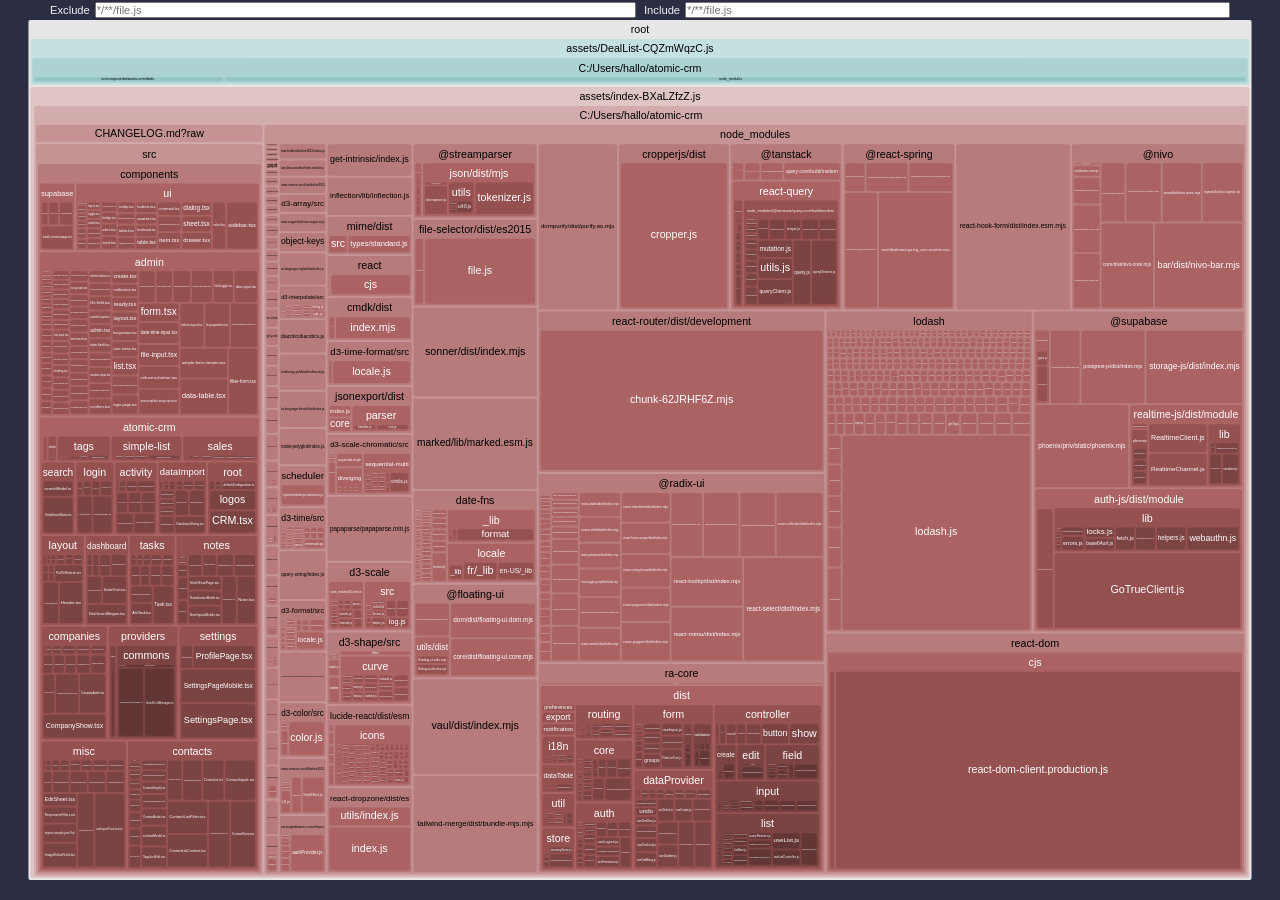
==== stats.html @ 0422218f "Updates" ====
<!DOCTYPE html>
<html lang="en">
<head>
  <meta charset="UTF-8" />
  <meta name="viewport" content="width=device-width, initial-scale=1.0" />
  <meta http-equiv="X-UA-Compatible" content="ie=edge" />
  <title>Rollup Visualizer</title>
  <style>
:root {
  --font-family: -apple-system, BlinkMacSystemFont, "Segoe UI", Roboto, "Helvetica Neue", Arial,
    "Noto Sans", sans-serif, "Apple Color Emoji", "Segoe UI Emoji", "Segoe UI Symbol",
    "Noto Color Emoji";
  --background-color: #2b2d42;
  --text-color: #edf2f4;
}

html {
  box-sizing: border-box;
}

*,
*:before,
*:after {
  box-sizing: inherit;
}

html {
  background-color: var(--background-color);
  color: var(--text-color);
  font-family: var(--font-family);
}

body {
  padding: 0;
  margin: 0;
}

html,
body {
  height: 100%;
  width: 100%;
  overflow: hidden;
}

body {
  display: flex;
  flex-direction: column;
}

svg {
  vertical-align: middle;
  width: 100%;
  height: 100%;
  max-height: 100vh;
}

main {
  flex-grow: 1;
  height: 100vh;
  padding: 20px;
}

.tooltip {
  position: absolute;
  z-index: 1070;
  border: 2px solid;
  border-radius: 5px;
  padding: 5px;
  font-size: 0.875rem;
  background-color: var(--background-color);
  color: var(--text-color);
}

.tooltip-hidden {
  visibility: hidden;
  opacity: 0;
}

.sidebar {
  position: fixed;
  top: 0;
  left: 0;
  right: 0;
  display: flex;
  flex-direction: row;
  font-size: 0.7rem;
  align-items: center;
  margin: 0 50px;
  height: 20px;
}

.size-selectors {
  display: flex;
  flex-direction: row;
  align-items: center;
}

.size-selector {
  display: flex;
  flex-direction: row;
  align-items: center;
  justify-content: center;
  margin-right: 1rem;
}
.size-selector input {
  margin: 0 0.3rem 0 0;
}

.filters {
  flex: 1;
  display: flex;
  flex-direction: row;
  align-items: center;
}

.module-filters {
  display: flex;
  flex-grow: 1;
}

.module-filter {
  display: flex;
  flex-direction: row;
  align-items: center;
  justify-content: center;
  flex: 1;
}
.module-filter input {
  flex: 1;
  height: 1rem;
  padding: 0.01rem;
  font-size: 0.7rem;
  margin-left: 0.3rem;
}
.module-filter + .module-filter {
  margin-left: 0.5rem;
}

.node {
  cursor: pointer;
}
  </style>
</head>
<body>
  <main></main>
  <script>
  /*<!--*/
var drawChart = (function (exports) {
  'use strict';

  var n,l$1,u$2,i$1,r$1,o$1,e$1,f$2,c$1,s$1,a$1,h$1,p$1={},v$1=[],y$1=/acit|ex(?:s|g|n|p|$)|rph|grid|ows|mnc|ntw|ine[ch]|zoo|^ord|itera/i,w$1=Array.isArray;function d$1(n,l){for(var u in l)n[u]=l[u];return n}function g(n){n&&n.parentNode&&n.parentNode.removeChild(n);}function _$1(l,u,t){var i,r,o,e={};for(o in u)"key"==o?i=u[o]:"ref"==o?r=u[o]:e[o]=u[o];if(arguments.length>2&&(e.children=arguments.length>3?n.call(arguments,2):t),"function"==typeof l&&null!=l.defaultProps)for(o in l.defaultProps) void 0===e[o]&&(e[o]=l.defaultProps[o]);return m$1(l,e,i,r,null)}function m$1(n,t,i,r,o){var e={type:n,props:t,key:i,ref:r,__k:null,__:null,__b:0,__e:null,__c:null,constructor:void 0,__v:null==o?++u$2:o,__i:-1,__u:0};return null==o&&null!=l$1.vnode&&l$1.vnode(e),e}function k$1(n){return n.children}function x$1(n,l){this.props=n,this.context=l;}function S(n,l){if(null==l)return n.__?S(n.__,n.__i+1):null;for(var u;l<n.__k.length;l++)if(null!=(u=n.__k[l])&&null!=u.__e)return u.__e;return "function"==typeof n.type?S(n):null}function C$1(n){var l,u;if(null!=(n=n.__)&&null!=n.__c){for(n.__e=n.__c.base=null,l=0;l<n.__k.length;l++)if(null!=(u=n.__k[l])&&null!=u.__e){n.__e=n.__c.base=u.__e;break}return C$1(n)}}function M(n){(!n.__d&&(n.__d=true)&&i$1.push(n)&&!$.__r++||r$1!=l$1.debounceRendering)&&((r$1=l$1.debounceRendering)||o$1)($);}function $(){for(var n,u,t,r,o,f,c,s=1;i$1.length;)i$1.length>s&&i$1.sort(e$1),n=i$1.shift(),s=i$1.length,n.__d&&(t=void 0,o=(r=(u=n).__v).__e,f=[],c=[],u.__P&&((t=d$1({},r)).__v=r.__v+1,l$1.vnode&&l$1.vnode(t),O(u.__P,t,r,u.__n,u.__P.namespaceURI,32&r.__u?[o]:null,f,null==o?S(r):o,!!(32&r.__u),c),t.__v=r.__v,t.__.__k[t.__i]=t,z$1(f,t,c),t.__e!=o&&C$1(t)));$.__r=0;}function I(n,l,u,t,i,r,o,e,f,c,s){var a,h,y,w,d,g,_=t&&t.__k||v$1,m=l.length;for(f=P(u,l,_,f,m),a=0;a<m;a++)null!=(y=u.__k[a])&&(h=-1==y.__i?p$1:_[y.__i]||p$1,y.__i=a,g=O(n,y,h,i,r,o,e,f,c,s),w=y.__e,y.ref&&h.ref!=y.ref&&(h.ref&&q$1(h.ref,null,y),s.push(y.ref,y.__c||w,y)),null==d&&null!=w&&(d=w),4&y.__u||h.__k===y.__k?f=A$1(y,f,n):"function"==typeof y.type&&void 0!==g?f=g:w&&(f=w.nextSibling),y.__u&=-7);return u.__e=d,f}function P(n,l,u,t,i){var r,o,e,f,c,s=u.length,a=s,h=0;for(n.__k=new Array(i),r=0;r<i;r++)null!=(o=l[r])&&"boolean"!=typeof o&&"function"!=typeof o?(f=r+h,(o=n.__k[r]="string"==typeof o||"number"==typeof o||"bigint"==typeof o||o.constructor==String?m$1(null,o,null,null,null):w$1(o)?m$1(k$1,{children:o},null,null,null):null==o.constructor&&o.__b>0?m$1(o.type,o.props,o.key,o.ref?o.ref:null,o.__v):o).__=n,o.__b=n.__b+1,e=null,-1!=(c=o.__i=L(o,u,f,a))&&(a--,(e=u[c])&&(e.__u|=2)),null==e||null==e.__v?(-1==c&&(i>s?h--:i<s&&h++),"function"!=typeof o.type&&(o.__u|=4)):c!=f&&(c==f-1?h--:c==f+1?h++:(c>f?h--:h++,o.__u|=4))):n.__k[r]=null;if(a)for(r=0;r<s;r++)null!=(e=u[r])&&0==(2&e.__u)&&(e.__e==t&&(t=S(e)),B$1(e,e));return t}function A$1(n,l,u){var t,i;if("function"==typeof n.type){for(t=n.__k,i=0;t&&i<t.length;i++)t[i]&&(t[i].__=n,l=A$1(t[i],l,u));return l}n.__e!=l&&(l&&n.type&&!u.contains(l)&&(l=S(n)),u.insertBefore(n.__e,l||null),l=n.__e);do{l=l&&l.nextSibling;}while(null!=l&&8==l.nodeType);return l}function L(n,l,u,t){var i,r,o=n.key,e=n.type,f=l[u];if(null===f&&null==n.key||f&&o==f.key&&e==f.type&&0==(2&f.__u))return u;if(t>(null!=f&&0==(2&f.__u)?1:0))for(i=u-1,r=u+1;i>=0||r<l.length;){if(i>=0){if((f=l[i])&&0==(2&f.__u)&&o==f.key&&e==f.type)return i;i--;}if(r<l.length){if((f=l[r])&&0==(2&f.__u)&&o==f.key&&e==f.type)return r;r++;}}return  -1}function T$1(n,l,u){"-"==l[0]?n.setProperty(l,null==u?"":u):n[l]=null==u?"":"number"!=typeof u||y$1.test(l)?u:u+"px";}function j$1(n,l,u,t,i){var r,o;n:if("style"==l)if("string"==typeof u)n.style.cssText=u;else {if("string"==typeof t&&(n.style.cssText=t=""),t)for(l in t)u&&l in u||T$1(n.style,l,"");if(u)for(l in u)t&&u[l]==t[l]||T$1(n.style,l,u[l]);}else if("o"==l[0]&&"n"==l[1])r=l!=(l=l.replace(f$2,"$1")),o=l.toLowerCase(),l=o in n||"onFocusOut"==l||"onFocusIn"==l?o.slice(2):l.slice(2),n.l||(n.l={}),n.l[l+r]=u,u?t?u.u=t.u:(u.u=c$1,n.addEventListener(l,r?a$1:s$1,r)):n.removeEventListener(l,r?a$1:s$1,r);else {if("http://www.w3.org/2000/svg"==i)l=l.replace(/xlink(H|:h)/,"h").replace(/sName$/,"s");else if("width"!=l&&"height"!=l&&"href"!=l&&"list"!=l&&"form"!=l&&"tabIndex"!=l&&"download"!=l&&"rowSpan"!=l&&"colSpan"!=l&&"role"!=l&&"popover"!=l&&l in n)try{n[l]=null==u?"":u;break n}catch(n){}"function"==typeof u||(null==u||false===u&&"-"!=l[4]?n.removeAttribute(l):n.setAttribute(l,"popover"==l&&1==u?"":u));}}function F(n){return function(u){if(this.l){var t=this.l[u.type+n];if(null==u.t)u.t=c$1++;else if(u.t<t.u)return;return t(l$1.event?l$1.event(u):u)}}}function O(n,u,t,i,r,o,e,f,c,s){var a,h,p,v,y,_,m,b,S,C,M,$,P,A,H,L,T,j=u.type;if(null!=u.constructor)return null;128&t.__u&&(c=!!(32&t.__u),o=[f=u.__e=t.__e]),(a=l$1.__b)&&a(u);n:if("function"==typeof j)try{if(b=u.props,S="prototype"in j&&j.prototype.render,C=(a=j.contextType)&&i[a.__c],M=a?C?C.props.value:a.__:i,t.__c?m=(h=u.__c=t.__c).__=h.__E:(S?u.__c=h=new j(b,M):(u.__c=h=new x$1(b,M),h.constructor=j,h.render=D$1),C&&C.sub(h),h.props=b,h.state||(h.state={}),h.context=M,h.__n=i,p=h.__d=!0,h.__h=[],h._sb=[]),S&&null==h.__s&&(h.__s=h.state),S&&null!=j.getDerivedStateFromProps&&(h.__s==h.state&&(h.__s=d$1({},h.__s)),d$1(h.__s,j.getDerivedStateFromProps(b,h.__s))),v=h.props,y=h.state,h.__v=u,p)S&&null==j.getDerivedStateFromProps&&null!=h.componentWillMount&&h.componentWillMount(),S&&null!=h.componentDidMount&&h.__h.push(h.componentDidMount);else {if(S&&null==j.getDerivedStateFromProps&&b!==v&&null!=h.componentWillReceiveProps&&h.componentWillReceiveProps(b,M),!h.__e&&null!=h.shouldComponentUpdate&&!1===h.shouldComponentUpdate(b,h.__s,M)||u.__v==t.__v){for(u.__v!=t.__v&&(h.props=b,h.state=h.__s,h.__d=!1),u.__e=t.__e,u.__k=t.__k,u.__k.some(function(n){n&&(n.__=u);}),$=0;$<h._sb.length;$++)h.__h.push(h._sb[$]);h._sb=[],h.__h.length&&e.push(h);break n}null!=h.componentWillUpdate&&h.componentWillUpdate(b,h.__s,M),S&&null!=h.componentDidUpdate&&h.__h.push(function(){h.componentDidUpdate(v,y,_);});}if(h.context=M,h.props=b,h.__P=n,h.__e=!1,P=l$1.__r,A=0,S){for(h.state=h.__s,h.__d=!1,P&&P(u),a=h.render(h.props,h.state,h.context),H=0;H<h._sb.length;H++)h.__h.push(h._sb[H]);h._sb=[];}else do{h.__d=!1,P&&P(u),a=h.render(h.props,h.state,h.context),h.state=h.__s;}while(h.__d&&++A<25);h.state=h.__s,null!=h.getChildContext&&(i=d$1(d$1({},i),h.getChildContext())),S&&!p&&null!=h.getSnapshotBeforeUpdate&&(_=h.getSnapshotBeforeUpdate(v,y)),L=a,null!=a&&a.type===k$1&&null==a.key&&(L=N(a.props.children)),f=I(n,w$1(L)?L:[L],u,t,i,r,o,e,f,c,s),h.base=u.__e,u.__u&=-161,h.__h.length&&e.push(h),m&&(h.__E=h.__=null);}catch(n){if(u.__v=null,c||null!=o)if(n.then){for(u.__u|=c?160:128;f&&8==f.nodeType&&f.nextSibling;)f=f.nextSibling;o[o.indexOf(f)]=null,u.__e=f;}else for(T=o.length;T--;)g(o[T]);else u.__e=t.__e,u.__k=t.__k;l$1.__e(n,u,t);}else null==o&&u.__v==t.__v?(u.__k=t.__k,u.__e=t.__e):f=u.__e=V(t.__e,u,t,i,r,o,e,c,s);return (a=l$1.diffed)&&a(u),128&u.__u?void 0:f}function z$1(n,u,t){for(var i=0;i<t.length;i++)q$1(t[i],t[++i],t[++i]);l$1.__c&&l$1.__c(u,n),n.some(function(u){try{n=u.__h,u.__h=[],n.some(function(n){n.call(u);});}catch(n){l$1.__e(n,u.__v);}});}function N(n){return "object"!=typeof n||null==n||n.__b&&n.__b>0?n:w$1(n)?n.map(N):d$1({},n)}function V(u,t,i,r,o,e,f,c,s){var a,h,v,y,d,_,m,b=i.props,k=t.props,x=t.type;if("svg"==x?o="http://www.w3.org/2000/svg":"math"==x?o="http://www.w3.org/1998/Math/MathML":o||(o="http://www.w3.org/1999/xhtml"),null!=e)for(a=0;a<e.length;a++)if((d=e[a])&&"setAttribute"in d==!!x&&(x?d.localName==x:3==d.nodeType)){u=d,e[a]=null;break}if(null==u){if(null==x)return document.createTextNode(k);u=document.createElementNS(o,x,k.is&&k),c&&(l$1.__m&&l$1.__m(t,e),c=false),e=null;}if(null==x)b===k||c&&u.data==k||(u.data=k);else {if(e=e&&n.call(u.childNodes),b=i.props||p$1,!c&&null!=e)for(b={},a=0;a<u.attributes.length;a++)b[(d=u.attributes[a]).name]=d.value;for(a in b)if(d=b[a],"children"==a);else if("dangerouslySetInnerHTML"==a)v=d;else if(!(a in k)){if("value"==a&&"defaultValue"in k||"checked"==a&&"defaultChecked"in k)continue;j$1(u,a,null,d,o);}for(a in k)d=k[a],"children"==a?y=d:"dangerouslySetInnerHTML"==a?h=d:"value"==a?_=d:"checked"==a?m=d:c&&"function"!=typeof d||b[a]===d||j$1(u,a,d,b[a],o);if(h)c||v&&(h.__html==v.__html||h.__html==u.innerHTML)||(u.innerHTML=h.__html),t.__k=[];else if(v&&(u.innerHTML=""),I("template"==t.type?u.content:u,w$1(y)?y:[y],t,i,r,"foreignObject"==x?"http://www.w3.org/1999/xhtml":o,e,f,e?e[0]:i.__k&&S(i,0),c,s),null!=e)for(a=e.length;a--;)g(e[a]);c||(a="value","progress"==x&&null==_?u.removeAttribute("value"):null!=_&&(_!==u[a]||"progress"==x&&!_||"option"==x&&_!=b[a])&&j$1(u,a,_,b[a],o),a="checked",null!=m&&m!=u[a]&&j$1(u,a,m,b[a],o));}return u}function q$1(n,u,t){try{if("function"==typeof n){var i="function"==typeof n.__u;i&&n.__u(),i&&null==u||(n.__u=n(u));}else n.current=u;}catch(n){l$1.__e(n,t);}}function B$1(n,u,t){var i,r;if(l$1.unmount&&l$1.unmount(n),(i=n.ref)&&(i.current&&i.current!=n.__e||q$1(i,null,u)),null!=(i=n.__c)){if(i.componentWillUnmount)try{i.componentWillUnmount();}catch(n){l$1.__e(n,u);}i.base=i.__P=null;}if(i=n.__k)for(r=0;r<i.length;r++)i[r]&&B$1(i[r],u,t||"function"!=typeof n.type);t||g(n.__e),n.__c=n.__=n.__e=void 0;}function D$1(n,l,u){return this.constructor(n,u)}function E(u,t,i){var r,o,e,f;t==document&&(t=document.documentElement),l$1.__&&l$1.__(u,t),o=(r="function"=="undefined")?null:t.__k,e=[],f=[],O(t,u=(t).__k=_$1(k$1,null,[u]),o||p$1,p$1,t.namespaceURI,o?null:t.firstChild?n.call(t.childNodes):null,e,o?o.__e:t.firstChild,r,f),z$1(e,u,f);}function K(n){function l(n){var u,t;return this.getChildContext||(u=new Set,(t={})[l.__c]=this,this.getChildContext=function(){return t},this.componentWillUnmount=function(){u=null;},this.shouldComponentUpdate=function(n){this.props.value!=n.value&&u.forEach(function(n){n.__e=true,M(n);});},this.sub=function(n){u.add(n);var l=n.componentWillUnmount;n.componentWillUnmount=function(){u&&u.delete(n),l&&l.call(n);};}),n.children}return l.__c="__cC"+h$1++,l.__=n,l.Provider=l.__l=(l.Consumer=function(n,l){return n.children(l)}).contextType=l,l}n=v$1.slice,l$1={__e:function(n,l,u,t){for(var i,r,o;l=l.__;)if((i=l.__c)&&!i.__)try{if((r=i.constructor)&&null!=r.getDerivedStateFromError&&(i.setState(r.getDerivedStateFromError(n)),o=i.__d),null!=i.componentDidCatch&&(i.componentDidCatch(n,t||{}),o=i.__d),o)return i.__E=i}catch(l){n=l;}throw n}},u$2=0,x$1.prototype.setState=function(n,l){var u;u=null!=this.__s&&this.__s!=this.state?this.__s:this.__s=d$1({},this.state),"function"==typeof n&&(n=n(d$1({},u),this.props)),n&&d$1(u,n),null!=n&&this.__v&&(l&&this._sb.push(l),M(this));},x$1.prototype.forceUpdate=function(n){this.__v&&(this.__e=true,n&&this.__h.push(n),M(this));},x$1.prototype.render=k$1,i$1=[],o$1="function"==typeof Promise?Promise.prototype.then.bind(Promise.resolve()):setTimeout,e$1=function(n,l){return n.__v.__b-l.__v.__b},$.__r=0,f$2=/(PointerCapture)$|Capture$/i,c$1=0,s$1=F(false),a$1=F(true),h$1=0;

  var f$1=0;function u$1(e,t,n,o,i,u){t||(t={});var a,c,p=t;if("ref"in p)for(c in p={},t)"ref"==c?a=t[c]:p[c]=t[c];var l={type:e,props:p,key:n,ref:a,__k:null,__:null,__b:0,__e:null,__c:null,constructor:void 0,__v:--f$1,__i:-1,__u:0,__source:i,__self:u};if("function"==typeof e&&(a=e.defaultProps))for(c in a) void 0===p[c]&&(p[c]=a[c]);return l$1.vnode&&l$1.vnode(l),l}

  function count$1(node) {
    var sum = 0,
        children = node.children,
        i = children && children.length;
    if (!i) sum = 1;
    else while (--i >= 0) sum += children[i].value;
    node.value = sum;
  }

  function node_count() {
    return this.eachAfter(count$1);
  }

  function node_each(callback, that) {
    let index = -1;
    for (const node of this) {
      callback.call(that, node, ++index, this);
    }
    return this;
  }

  function node_eachBefore(callback, that) {
    var node = this, nodes = [node], children, i, index = -1;
    while (node = nodes.pop()) {
      callback.call(that, node, ++index, this);
      if (children = node.children) {
        for (i = children.length - 1; i >= 0; --i) {
          nodes.push(children[i]);
        }
      }
    }
    return this;
  }

  function node_eachAfter(callback, that) {
    var node = this, nodes = [node], next = [], children, i, n, index = -1;
    while (node = nodes.pop()) {
      next.push(node);
      if (children = node.children) {
        for (i = 0, n = children.length; i < n; ++i) {
          nodes.push(children[i]);
        }
      }
    }
    while (node = next.pop()) {
      callback.call(that, node, ++index, this);
    }
    return this;
  }

  function node_find(callback, that) {
    let index = -1;
    for (const node of this) {
      if (callback.call(that, node, ++index, this)) {
        return node;
      }
    }
  }

  function node_sum(value) {
    return this.eachAfter(function(node) {
      var sum = +value(node.data) || 0,
          children = node.children,
          i = children && children.length;
      while (--i >= 0) sum += children[i].value;
      node.value = sum;
    });
  }

  function node_sort(compare) {
    return this.eachBefore(function(node) {
      if (node.children) {
        node.children.sort(compare);
      }
    });
  }

  function node_path(end) {
    var start = this,
        ancestor = leastCommonAncestor(start, end),
        nodes = [start];
    while (start !== ancestor) {
      start = start.parent;
      nodes.push(start);
    }
    var k = nodes.length;
    while (end !== ancestor) {
      nodes.splice(k, 0, end);
      end = end.parent;
    }
    return nodes;
  }

  function leastCommonAncestor(a, b) {
    if (a === b) return a;
    var aNodes = a.ancestors(),
        bNodes = b.ancestors(),
        c = null;
    a = aNodes.pop();
    b = bNodes.pop();
    while (a === b) {
      c = a;
      a = aNodes.pop();
      b = bNodes.pop();
    }
    return c;
  }

  function node_ancestors() {
    var node = this, nodes = [node];
    while (node = node.parent) {
      nodes.push(node);
    }
    return nodes;
  }

  function node_descendants() {
    return Array.from(this);
  }

  function node_leaves() {
    var leaves = [];
    this.eachBefore(function(node) {
      if (!node.children) {
        leaves.push(node);
      }
    });
    return leaves;
  }

  function node_links() {
    var root = this, links = [];
    root.each(function(node) {
      if (node !== root) { // Don’t include the root’s parent, if any.
        links.push({source: node.parent, target: node});
      }
    });
    return links;
  }

  function* node_iterator() {
    var node = this, current, next = [node], children, i, n;
    do {
      current = next.reverse(), next = [];
      while (node = current.pop()) {
        yield node;
        if (children = node.children) {
          for (i = 0, n = children.length; i < n; ++i) {
            next.push(children[i]);
          }
        }
      }
    } while (next.length);
  }

  function hierarchy(data, children) {
    if (data instanceof Map) {
      data = [undefined, data];
      if (children === undefined) children = mapChildren;
    } else if (children === undefined) {
      children = objectChildren;
    }

    var root = new Node$1(data),
        node,
        nodes = [root],
        child,
        childs,
        i,
        n;

    while (node = nodes.pop()) {
      if ((childs = children(node.data)) && (n = (childs = Array.from(childs)).length)) {
        node.children = childs;
        for (i = n - 1; i >= 0; --i) {
          nodes.push(child = childs[i] = new Node$1(childs[i]));
          child.parent = node;
          child.depth = node.depth + 1;
        }
      }
    }

    return root.eachBefore(computeHeight);
  }

  function node_copy() {
    return hierarchy(this).eachBefore(copyData);
  }

  function objectChildren(d) {
    return d.children;
  }

  function mapChildren(d) {
    return Array.isArray(d) ? d[1] : null;
  }

  function copyData(node) {
    if (node.data.value !== undefined) node.value = node.data.value;
    node.data = node.data.data;
  }

  function computeHeight(node) {
    var height = 0;
    do node.height = height;
    while ((node = node.parent) && (node.height < ++height));
  }

  function Node$1(data) {
    this.data = data;
    this.depth =
    this.height = 0;
    this.parent = null;
  }

  Node$1.prototype = hierarchy.prototype = {
    constructor: Node$1,
    count: node_count,
    each: node_each,
    eachAfter: node_eachAfter,
    eachBefore: node_eachBefore,
    find: node_find,
    sum: node_sum,
    sort: node_sort,
    path: node_path,
    ancestors: node_ancestors,
    descendants: node_descendants,
    leaves: node_leaves,
    links: node_links,
    copy: node_copy,
    [Symbol.iterator]: node_iterator
  };

  function required(f) {
    if (typeof f !== "function") throw new Error;
    return f;
  }

  function constantZero() {
    return 0;
  }

  function constant$1(x) {
    return function() {
      return x;
    };
  }

  function roundNode(node) {
    node.x0 = Math.round(node.x0);
    node.y0 = Math.round(node.y0);
    node.x1 = Math.round(node.x1);
    node.y1 = Math.round(node.y1);
  }

  function treemapDice(parent, x0, y0, x1, y1) {
    var nodes = parent.children,
        node,
        i = -1,
        n = nodes.length,
        k = parent.value && (x1 - x0) / parent.value;

    while (++i < n) {
      node = nodes[i], node.y0 = y0, node.y1 = y1;
      node.x0 = x0, node.x1 = x0 += node.value * k;
    }
  }

  function treemapSlice(parent, x0, y0, x1, y1) {
    var nodes = parent.children,
        node,
        i = -1,
        n = nodes.length,
        k = parent.value && (y1 - y0) / parent.value;

    while (++i < n) {
      node = nodes[i], node.x0 = x0, node.x1 = x1;
      node.y0 = y0, node.y1 = y0 += node.value * k;
    }
  }

  var phi = (1 + Math.sqrt(5)) / 2;

  function squarifyRatio(ratio, parent, x0, y0, x1, y1) {
    var rows = [],
        nodes = parent.children,
        row,
        nodeValue,
        i0 = 0,
        i1 = 0,
        n = nodes.length,
        dx, dy,
        value = parent.value,
        sumValue,
        minValue,
        maxValue,
        newRatio,
        minRatio,
        alpha,
        beta;

    while (i0 < n) {
      dx = x1 - x0, dy = y1 - y0;

      // Find the next non-empty node.
      do sumValue = nodes[i1++].value; while (!sumValue && i1 < n);
      minValue = maxValue = sumValue;
      alpha = Math.max(dy / dx, dx / dy) / (value * ratio);
      beta = sumValue * sumValue * alpha;
      minRatio = Math.max(maxValue / beta, beta / minValue);

      // Keep adding nodes while the aspect ratio maintains or improves.
      for (; i1 < n; ++i1) {
        sumValue += nodeValue = nodes[i1].value;
        if (nodeValue < minValue) minValue = nodeValue;
        if (nodeValue > maxValue) maxValue = nodeValue;
        beta = sumValue * sumValue * alpha;
        newRatio = Math.max(maxValue / beta, beta / minValue);
        if (newRatio > minRatio) { sumValue -= nodeValue; break; }
        minRatio = newRatio;
      }

      // Position and record the row orientation.
      rows.push(row = {value: sumValue, dice: dx < dy, children: nodes.slice(i0, i1)});
      if (row.dice) treemapDice(row, x0, y0, x1, value ? y0 += dy * sumValue / value : y1);
      else treemapSlice(row, x0, y0, value ? x0 += dx * sumValue / value : x1, y1);
      value -= sumValue, i0 = i1;
    }

    return rows;
  }

  var squarify = (function custom(ratio) {

    function squarify(parent, x0, y0, x1, y1) {
      squarifyRatio(ratio, parent, x0, y0, x1, y1);
    }

    squarify.ratio = function(x) {
      return custom((x = +x) > 1 ? x : 1);
    };

    return squarify;
  })(phi);

  function treemap() {
    var tile = squarify,
        round = false,
        dx = 1,
        dy = 1,
        paddingStack = [0],
        paddingInner = constantZero,
        paddingTop = constantZero,
        paddingRight = constantZero,
        paddingBottom = constantZero,
        paddingLeft = constantZero;

    function treemap(root) {
      root.x0 =
      root.y0 = 0;
      root.x1 = dx;
      root.y1 = dy;
      root.eachBefore(positionNode);
      paddingStack = [0];
      if (round) root.eachBefore(roundNode);
      return root;
    }

    function positionNode(node) {
      var p = paddingStack[node.depth],
          x0 = node.x0 + p,
          y0 = node.y0 + p,
          x1 = node.x1 - p,
          y1 = node.y1 - p;
      if (x1 < x0) x0 = x1 = (x0 + x1) / 2;
      if (y1 < y0) y0 = y1 = (y0 + y1) / 2;
      node.x0 = x0;
      node.y0 = y0;
      node.x1 = x1;
      node.y1 = y1;
      if (node.children) {
        p = paddingStack[node.depth + 1] = paddingInner(node) / 2;
        x0 += paddingLeft(node) - p;
        y0 += paddingTop(node) - p;
        x1 -= paddingRight(node) - p;
        y1 -= paddingBottom(node) - p;
        if (x1 < x0) x0 = x1 = (x0 + x1) / 2;
        if (y1 < y0) y0 = y1 = (y0 + y1) / 2;
        tile(node, x0, y0, x1, y1);
      }
    }

    treemap.round = function(x) {
      return arguments.length ? (round = !!x, treemap) : round;
    };

    treemap.size = function(x) {
      return arguments.length ? (dx = +x[0], dy = +x[1], treemap) : [dx, dy];
    };

    treemap.tile = function(x) {
      return arguments.length ? (tile = required(x), treemap) : tile;
    };

    treemap.padding = function(x) {
      return arguments.length ? treemap.paddingInner(x).paddingOuter(x) : treemap.paddingInner();
    };

    treemap.paddingInner = function(x) {
      return arguments.length ? (paddingInner = typeof x === "function" ? x : constant$1(+x), treemap) : paddingInner;
    };

    treemap.paddingOuter = function(x) {
      return arguments.length ? treemap.paddingTop(x).paddingRight(x).paddingBottom(x).paddingLeft(x) : treemap.paddingTop();
    };

    treemap.paddingTop = function(x) {
      return arguments.length ? (paddingTop = typeof x === "function" ? x : constant$1(+x), treemap) : paddingTop;
    };

    treemap.paddingRight = function(x) {
      return arguments.length ? (paddingRight = typeof x === "function" ? x : constant$1(+x), treemap) : paddingRight;
    };

    treemap.paddingBottom = function(x) {
      return arguments.length ? (paddingBottom = typeof x === "function" ? x : constant$1(+x), treemap) : paddingBottom;
    };

    treemap.paddingLeft = function(x) {
      return arguments.length ? (paddingLeft = typeof x === "function" ? x : constant$1(+x), treemap) : paddingLeft;
    };

    return treemap;
  }

  var treemapResquarify = (function custom(ratio) {

    function resquarify(parent, x0, y0, x1, y1) {
      if ((rows = parent._squarify) && (rows.ratio === ratio)) {
        var rows,
            row,
            nodes,
            i,
            j = -1,
            n,
            m = rows.length,
            value = parent.value;

        while (++j < m) {
          row = rows[j], nodes = row.children;
          for (i = row.value = 0, n = nodes.length; i < n; ++i) row.value += nodes[i].value;
          if (row.dice) treemapDice(row, x0, y0, x1, value ? y0 += (y1 - y0) * row.value / value : y1);
          else treemapSlice(row, x0, y0, value ? x0 += (x1 - x0) * row.value / value : x1, y1);
          value -= row.value;
        }
      } else {
        parent._squarify = rows = squarifyRatio(ratio, parent, x0, y0, x1, y1);
        rows.ratio = ratio;
      }
    }

    resquarify.ratio = function(x) {
      return custom((x = +x) > 1 ? x : 1);
    };

    return resquarify;
  })(phi);

  const isModuleTree = (mod) => "children" in mod;

  let count = 0;
  class Id {
      constructor(id) {
          this._id = id;
          const url = new URL(window.location.href);
          url.hash = id;
          this._href = url.toString();
      }
      get id() {
          return this._id;
      }
      get href() {
          return this._href;
      }
      toString() {
          return `url(${this.href})`;
      }
  }
  function generateUniqueId(name) {
      count += 1;
      const id = ["O", name, count].filter(Boolean).join("-");
      return new Id(id);
  }

  const LABELS = {
      renderedLength: "Rendered",
      gzipLength: "Gzip",
      brotliLength: "Brotli",
  };
  const getAvailableSizeOptions = (options) => {
      const availableSizeProperties = ["renderedLength"];
      if (options.gzip) {
          availableSizeProperties.push("gzipLength");
      }
      if (options.brotli) {
          availableSizeProperties.push("brotliLength");
      }
      return availableSizeProperties;
  };

  var t,r,u,i,o=0,f=[],c=l$1,e=c.__b,a=c.__r,v=c.diffed,l=c.__c,m=c.unmount,s=c.__;function p(n,t){c.__h&&c.__h(r,n,o||t),o=0;var u=r.__H||(r.__H={__:[],__h:[]});return n>=u.__.length&&u.__.push({}),u.__[n]}function d(n){return o=1,h(D,n)}function h(n,u,i){var o=p(t++,2);if(o.t=n,!o.__c&&(o.__=[D(void 0,u),function(n){var t=o.__N?o.__N[0]:o.__[0],r=o.t(t,n);t!==r&&(o.__N=[r,o.__[1]],o.__c.setState({}));}],o.__c=r,!r.__f)){var f=function(n,t,r){if(!o.__c.__H)return  true;var u=o.__c.__H.__.filter(function(n){return !!n.__c});if(u.every(function(n){return !n.__N}))return !c||c.call(this,n,t,r);var i=o.__c.props!==n;return u.forEach(function(n){if(n.__N){var t=n.__[0];n.__=n.__N,n.__N=void 0,t!==n.__[0]&&(i=true);}}),c&&c.call(this,n,t,r)||i};r.__f=true;var c=r.shouldComponentUpdate,e=r.componentWillUpdate;r.componentWillUpdate=function(n,t,r){if(this.__e){var u=c;c=void 0,f(n,t,r),c=u;}e&&e.call(this,n,t,r);},r.shouldComponentUpdate=f;}return o.__N||o.__}function y(n,u){var i=p(t++,3);!c.__s&&C(i.__H,u)&&(i.__=n,i.u=u,r.__H.__h.push(i));}function _(n,u){var i=p(t++,4);!c.__s&&C(i.__H,u)&&(i.__=n,i.u=u,r.__h.push(i));}function A(n){return o=5,T(function(){return {current:n}},[])}function T(n,r){var u=p(t++,7);return C(u.__H,r)&&(u.__=n(),u.__H=r,u.__h=n),u.__}function q(n,t){return o=8,T(function(){return n},t)}function x(n){var u=r.context[n.__c],i=p(t++,9);return i.c=n,u?(null==i.__&&(i.__=true,u.sub(r)),u.props.value):n.__}function j(){for(var n;n=f.shift();)if(n.__P&&n.__H)try{n.__H.__h.forEach(z),n.__H.__h.forEach(B),n.__H.__h=[];}catch(t){n.__H.__h=[],c.__e(t,n.__v);}}c.__b=function(n){r=null,e&&e(n);},c.__=function(n,t){n&&t.__k&&t.__k.__m&&(n.__m=t.__k.__m),s&&s(n,t);},c.__r=function(n){a&&a(n),t=0;var i=(r=n.__c).__H;i&&(u===r?(i.__h=[],r.__h=[],i.__.forEach(function(n){n.__N&&(n.__=n.__N),n.u=n.__N=void 0;})):(i.__h.forEach(z),i.__h.forEach(B),i.__h=[],t=0)),u=r;},c.diffed=function(n){v&&v(n);var t=n.__c;t&&t.__H&&(t.__H.__h.length&&(1!==f.push(t)&&i===c.requestAnimationFrame||((i=c.requestAnimationFrame)||w)(j)),t.__H.__.forEach(function(n){n.u&&(n.__H=n.u),n.u=void 0;})),u=r=null;},c.__c=function(n,t){t.some(function(n){try{n.__h.forEach(z),n.__h=n.__h.filter(function(n){return !n.__||B(n)});}catch(r){t.some(function(n){n.__h&&(n.__h=[]);}),t=[],c.__e(r,n.__v);}}),l&&l(n,t);},c.unmount=function(n){m&&m(n);var t,r=n.__c;r&&r.__H&&(r.__H.__.forEach(function(n){try{z(n);}catch(n){t=n;}}),r.__H=void 0,t&&c.__e(t,r.__v));};var k="function"==typeof requestAnimationFrame;function w(n){var t,r=function(){clearTimeout(u),k&&cancelAnimationFrame(t),setTimeout(n);},u=setTimeout(r,35);k&&(t=requestAnimationFrame(r));}function z(n){var t=r,u=n.__c;"function"==typeof u&&(n.__c=void 0,u()),r=t;}function B(n){var t=r;n.__c=n.__(),r=t;}function C(n,t){return !n||n.length!==t.length||t.some(function(t,r){return t!==n[r]})}function D(n,t){return "function"==typeof t?t(n):t}

  const PLACEHOLDER = "*/**/file.js";
  const SideBar = ({ availableSizeProperties, sizeProperty, setSizeProperty, onExcludeChange, onIncludeChange, }) => {
      const [includeValue, setIncludeValue] = d("");
      const [excludeValue, setExcludeValue] = d("");
      const handleSizePropertyChange = (sizeProp) => () => {
          if (sizeProp !== sizeProperty) {
              setSizeProperty(sizeProp);
          }
      };
      const handleIncludeChange = (event) => {
          const value = event.currentTarget.value;
          setIncludeValue(value);
          onIncludeChange(value);
      };
      const handleExcludeChange = (event) => {
          const value = event.currentTarget.value;
          setExcludeValue(value);
          onExcludeChange(value);
      };
      return (u$1("aside", { className: "sidebar", children: [u$1("div", { className: "size-selectors", children: availableSizeProperties.length > 1 &&
                      availableSizeProperties.map((sizeProp) => {
                          const id = `selector-${sizeProp}`;
                          return (u$1("div", { className: "size-selector", children: [u$1("input", { type: "radio", id: id, checked: sizeProp === sizeProperty, onChange: handleSizePropertyChange(sizeProp) }), u$1("label", { htmlFor: id, children: LABELS[sizeProp] })] }, sizeProp));
                      }) }), u$1("div", { className: "module-filters", children: [u$1("div", { className: "module-filter", children: [u$1("label", { htmlFor: "module-filter-exclude", children: "Exclude" }), u$1("input", { type: "text", id: "module-filter-exclude", value: excludeValue, onInput: handleExcludeChange, placeholder: PLACEHOLDER })] }), u$1("div", { className: "module-filter", children: [u$1("label", { htmlFor: "module-filter-include", children: "Include" }), u$1("input", { type: "text", id: "module-filter-include", value: includeValue, onInput: handleIncludeChange, placeholder: PLACEHOLDER })] })] })] }));
  };

  function getDefaultExportFromCjs (x) {
  	return x && x.__esModule && Object.prototype.hasOwnProperty.call(x, 'default') ? x['default'] : x;
  }

  var utils = {};

  var constants$1;
  var hasRequiredConstants;

  function requireConstants () {
  	if (hasRequiredConstants) return constants$1;
  	hasRequiredConstants = 1;

  	const WIN_SLASH = '\\\\/';
  	const WIN_NO_SLASH = `[^${WIN_SLASH}]`;

  	/**
  	 * Posix glob regex
  	 */

  	const DOT_LITERAL = '\\.';
  	const PLUS_LITERAL = '\\+';
  	const QMARK_LITERAL = '\\?';
  	const SLASH_LITERAL = '\\/';
  	const ONE_CHAR = '(?=.)';
  	const QMARK = '[^/]';
  	const END_ANCHOR = `(?:${SLASH_LITERAL}|$)`;
  	const START_ANCHOR = `(?:^|${SLASH_LITERAL})`;
  	const DOTS_SLASH = `${DOT_LITERAL}{1,2}${END_ANCHOR}`;
  	const NO_DOT = `(?!${DOT_LITERAL})`;
  	const NO_DOTS = `(?!${START_ANCHOR}${DOTS_SLASH})`;
  	const NO_DOT_SLASH = `(?!${DOT_LITERAL}{0,1}${END_ANCHOR})`;
  	const NO_DOTS_SLASH = `(?!${DOTS_SLASH})`;
  	const QMARK_NO_DOT = `[^.${SLASH_LITERAL}]`;
  	const STAR = `${QMARK}*?`;
  	const SEP = '/';

  	const POSIX_CHARS = {
  	  DOT_LITERAL,
  	  PLUS_LITERAL,
  	  QMARK_LITERAL,
  	  SLASH_LITERAL,
  	  ONE_CHAR,
  	  QMARK,
  	  END_ANCHOR,
  	  DOTS_SLASH,
  	  NO_DOT,
  	  NO_DOTS,
  	  NO_DOT_SLASH,
  	  NO_DOTS_SLASH,
  	  QMARK_NO_DOT,
  	  STAR,
  	  START_ANCHOR,
  	  SEP
  	};

  	/**
  	 * Windows glob regex
  	 */

  	const WINDOWS_CHARS = {
  	  ...POSIX_CHARS,

  	  SLASH_LITERAL: `[${WIN_SLASH}]`,
  	  QMARK: WIN_NO_SLASH,
  	  STAR: `${WIN_NO_SLASH}*?`,
  	  DOTS_SLASH: `${DOT_LITERAL}{1,2}(?:[${WIN_SLASH}]|$)`,
  	  NO_DOT: `(?!${DOT_LITERAL})`,
  	  NO_DOTS: `(?!(?:^|[${WIN_SLASH}])${DOT_LITERAL}{1,2}(?:[${WIN_SLASH}]|$))`,
  	  NO_DOT_SLASH: `(?!${DOT_LITERAL}{0,1}(?:[${WIN_SLASH}]|$))`,
  	  NO_DOTS_SLASH: `(?!${DOT_LITERAL}{1,2}(?:[${WIN_SLASH}]|$))`,
  	  QMARK_NO_DOT: `[^.${WIN_SLASH}]`,
  	  START_ANCHOR: `(?:^|[${WIN_SLASH}])`,
  	  END_ANCHOR: `(?:[${WIN_SLASH}]|$)`,
  	  SEP: '\\'
  	};

  	/**
  	 * POSIX Bracket Regex
  	 */

  	const POSIX_REGEX_SOURCE = {
  	  alnum: 'a-zA-Z0-9',
  	  alpha: 'a-zA-Z',
  	  ascii: '\\x00-\\x7F',
  	  blank: ' \\t',
  	  cntrl: '\\x00-\\x1F\\x7F',
  	  digit: '0-9',
  	  graph: '\\x21-\\x7E',
  	  lower: 'a-z',
  	  print: '\\x20-\\x7E ',
  	  punct: '\\-!"#$%&\'()\\*+,./:;<=>?@[\\]^_`{|}~',
  	  space: ' \\t\\r\\n\\v\\f',
  	  upper: 'A-Z',
  	  word: 'A-Za-z0-9_',
  	  xdigit: 'A-Fa-f0-9'
  	};

  	constants$1 = {
  	  MAX_LENGTH: 1024 * 64,
  	  POSIX_REGEX_SOURCE,

  	  // regular expressions
  	  REGEX_BACKSLASH: /\\(?![*+?^${}(|)[\]])/g,
  	  REGEX_NON_SPECIAL_CHARS: /^[^@![\].,$*+?^{}()|\\/]+/,
  	  REGEX_SPECIAL_CHARS: /[-*+?.^${}(|)[\]]/,
  	  REGEX_SPECIAL_CHARS_BACKREF: /(\\?)((\W)(\3*))/g,
  	  REGEX_SPECIAL_CHARS_GLOBAL: /([-*+?.^${}(|)[\]])/g,
  	  REGEX_REMOVE_BACKSLASH: /(?:\[.*?[^\\]\]|\\(?=.))/g,

  	  // Replace globs with equivalent patterns to reduce parsing time.
  	  REPLACEMENTS: {
  	    '***': '*',
  	    '**/**': '**',
  	    '**/**/**': '**'
  	  },

  	  // Digits
  	  CHAR_0: 48, /* 0 */
  	  CHAR_9: 57, /* 9 */

  	  // Alphabet chars.
  	  CHAR_UPPERCASE_A: 65, /* A */
  	  CHAR_LOWERCASE_A: 97, /* a */
  	  CHAR_UPPERCASE_Z: 90, /* Z */
  	  CHAR_LOWERCASE_Z: 122, /* z */

  	  CHAR_LEFT_PARENTHESES: 40, /* ( */
  	  CHAR_RIGHT_PARENTHESES: 41, /* ) */

  	  CHAR_ASTERISK: 42, /* * */

  	  // Non-alphabetic chars.
  	  CHAR_AMPERSAND: 38, /* & */
  	  CHAR_AT: 64, /* @ */
  	  CHAR_BACKWARD_SLASH: 92, /* \ */
  	  CHAR_CARRIAGE_RETURN: 13, /* \r */
  	  CHAR_CIRCUMFLEX_ACCENT: 94, /* ^ */
  	  CHAR_COLON: 58, /* : */
  	  CHAR_COMMA: 44, /* , */
  	  CHAR_DOT: 46, /* . */
  	  CHAR_DOUBLE_QUOTE: 34, /* " */
  	  CHAR_EQUAL: 61, /* = */
  	  CHAR_EXCLAMATION_MARK: 33, /* ! */
  	  CHAR_FORM_FEED: 12, /* \f */
  	  CHAR_FORWARD_SLASH: 47, /* / */
  	  CHAR_GRAVE_ACCENT: 96, /* ` */
  	  CHAR_HASH: 35, /* # */
  	  CHAR_HYPHEN_MINUS: 45, /* - */
  	  CHAR_LEFT_ANGLE_BRACKET: 60, /* < */
  	  CHAR_LEFT_CURLY_BRACE: 123, /* { */
  	  CHAR_LEFT_SQUARE_BRACKET: 91, /* [ */
  	  CHAR_LINE_FEED: 10, /* \n */
  	  CHAR_NO_BREAK_SPACE: 160, /* \u00A0 */
  	  CHAR_PERCENT: 37, /* % */
  	  CHAR_PLUS: 43, /* + */
  	  CHAR_QUESTION_MARK: 63, /* ? */
  	  CHAR_RIGHT_ANGLE_BRACKET: 62, /* > */
  	  CHAR_RIGHT_CURLY_BRACE: 125, /* } */
  	  CHAR_RIGHT_SQUARE_BRACKET: 93, /* ] */
  	  CHAR_SEMICOLON: 59, /* ; */
  	  CHAR_SINGLE_QUOTE: 39, /* ' */
  	  CHAR_SPACE: 32, /*   */
  	  CHAR_TAB: 9, /* \t */
  	  CHAR_UNDERSCORE: 95, /* _ */
  	  CHAR_VERTICAL_LINE: 124, /* | */
  	  CHAR_ZERO_WIDTH_NOBREAK_SPACE: 65279, /* \uFEFF */

  	  /**
  	   * Create EXTGLOB_CHARS
  	   */

  	  extglobChars(chars) {
  	    return {
  	      '!': { type: 'negate', open: '(?:(?!(?:', close: `))${chars.STAR})` },
  	      '?': { type: 'qmark', open: '(?:', close: ')?' },
  	      '+': { type: 'plus', open: '(?:', close: ')+' },
  	      '*': { type: 'star', open: '(?:', close: ')*' },
  	      '@': { type: 'at', open: '(?:', close: ')' }
  	    };
  	  },

  	  /**
  	   * Create GLOB_CHARS
  	   */

  	  globChars(win32) {
  	    return win32 === true ? WINDOWS_CHARS : POSIX_CHARS;
  	  }
  	};
  	return constants$1;
  }

  /*global navigator*/

  var hasRequiredUtils;

  function requireUtils () {
  	if (hasRequiredUtils) return utils;
  	hasRequiredUtils = 1;
  	(function (exports) {

  		const {
  		  REGEX_BACKSLASH,
  		  REGEX_REMOVE_BACKSLASH,
  		  REGEX_SPECIAL_CHARS,
  		  REGEX_SPECIAL_CHARS_GLOBAL
  		} = /*@__PURE__*/ requireConstants();

  		exports.isObject = val => val !== null && typeof val === 'object' && !Array.isArray(val);
  		exports.hasRegexChars = str => REGEX_SPECIAL_CHARS.test(str);
  		exports.isRegexChar = str => str.length === 1 && exports.hasRegexChars(str);
  		exports.escapeRegex = str => str.replace(REGEX_SPECIAL_CHARS_GLOBAL, '\\$1');
  		exports.toPosixSlashes = str => str.replace(REGEX_BACKSLASH, '/');

  		exports.isWindows = () => {
  		  if (typeof navigator !== 'undefined' && navigator.platform) {
  		    const platform = navigator.platform.toLowerCase();
  		    return platform === 'win32' || platform === 'windows';
  		  }

  		  if (typeof process !== 'undefined' && process.platform) {
  		    return process.platform === 'win32';
  		  }

  		  return false;
  		};

  		exports.removeBackslashes = str => {
  		  return str.replace(REGEX_REMOVE_BACKSLASH, match => {
  		    return match === '\\' ? '' : match;
  		  });
  		};

  		exports.escapeLast = (input, char, lastIdx) => {
  		  const idx = input.lastIndexOf(char, lastIdx);
  		  if (idx === -1) return input;
  		  if (input[idx - 1] === '\\') return exports.escapeLast(input, char, idx - 1);
  		  return `${input.slice(0, idx)}\\${input.slice(idx)}`;
  		};

  		exports.removePrefix = (input, state = {}) => {
  		  let output = input;
  		  if (output.startsWith('./')) {
  		    output = output.slice(2);
  		    state.prefix = './';
  		  }
  		  return output;
  		};

  		exports.wrapOutput = (input, state = {}, options = {}) => {
  		  const prepend = options.contains ? '' : '^';
  		  const append = options.contains ? '' : '$';

  		  let output = `${prepend}(?:${input})${append}`;
  		  if (state.negated === true) {
  		    output = `(?:^(?!${output}).*$)`;
  		  }
  		  return output;
  		};

  		exports.basename = (path, { windows } = {}) => {
  		  const segs = path.split(windows ? /[\\/]/ : '/');
  		  const last = segs[segs.length - 1];

  		  if (last === '') {
  		    return segs[segs.length - 2];
  		  }

  		  return last;
  		}; 
  	} (utils));
  	return utils;
  }

  var scan_1;
  var hasRequiredScan;

  function requireScan () {
  	if (hasRequiredScan) return scan_1;
  	hasRequiredScan = 1;

  	const utils = /*@__PURE__*/ requireUtils();
  	const {
  	  CHAR_ASTERISK,             /* * */
  	  CHAR_AT,                   /* @ */
  	  CHAR_BACKWARD_SLASH,       /* \ */
  	  CHAR_COMMA,                /* , */
  	  CHAR_DOT,                  /* . */
  	  CHAR_EXCLAMATION_MARK,     /* ! */
  	  CHAR_FORWARD_SLASH,        /* / */
  	  CHAR_LEFT_CURLY_BRACE,     /* { */
  	  CHAR_LEFT_PARENTHESES,     /* ( */
  	  CHAR_LEFT_SQUARE_BRACKET,  /* [ */
  	  CHAR_PLUS,                 /* + */
  	  CHAR_QUESTION_MARK,        /* ? */
  	  CHAR_RIGHT_CURLY_BRACE,    /* } */
  	  CHAR_RIGHT_PARENTHESES,    /* ) */
  	  CHAR_RIGHT_SQUARE_BRACKET  /* ] */
  	} = /*@__PURE__*/ requireConstants();

  	const isPathSeparator = code => {
  	  return code === CHAR_FORWARD_SLASH || code === CHAR_BACKWARD_SLASH;
  	};

  	const depth = token => {
  	  if (token.isPrefix !== true) {
  	    token.depth = token.isGlobstar ? Infinity : 1;
  	  }
  	};

  	/**
  	 * Quickly scans a glob pattern and returns an object with a handful of
  	 * useful properties, like `isGlob`, `path` (the leading non-glob, if it exists),
  	 * `glob` (the actual pattern), `negated` (true if the path starts with `!` but not
  	 * with `!(`) and `negatedExtglob` (true if the path starts with `!(`).
  	 *
  	 * ```js
  	 * const pm = require('picomatch');
  	 * console.log(pm.scan('foo/bar/*.js'));
  	 * { isGlob: true, input: 'foo/bar/*.js', base: 'foo/bar', glob: '*.js' }
  	 * ```
  	 * @param {String} `str`
  	 * @param {Object} `options`
  	 * @return {Object} Returns an object with tokens and regex source string.
  	 * @api public
  	 */

  	const scan = (input, options) => {
  	  const opts = options || {};

  	  const length = input.length - 1;
  	  const scanToEnd = opts.parts === true || opts.scanToEnd === true;
  	  const slashes = [];
  	  const tokens = [];
  	  const parts = [];

  	  let str = input;
  	  let index = -1;
  	  let start = 0;
  	  let lastIndex = 0;
  	  let isBrace = false;
  	  let isBracket = false;
  	  let isGlob = false;
  	  let isExtglob = false;
  	  let isGlobstar = false;
  	  let braceEscaped = false;
  	  let backslashes = false;
  	  let negated = false;
  	  let negatedExtglob = false;
  	  let finished = false;
  	  let braces = 0;
  	  let prev;
  	  let code;
  	  let token = { value: '', depth: 0, isGlob: false };

  	  const eos = () => index >= length;
  	  const peek = () => str.charCodeAt(index + 1);
  	  const advance = () => {
  	    prev = code;
  	    return str.charCodeAt(++index);
  	  };

  	  while (index < length) {
  	    code = advance();
  	    let next;

  	    if (code === CHAR_BACKWARD_SLASH) {
  	      backslashes = token.backslashes = true;
  	      code = advance();

  	      if (code === CHAR_LEFT_CURLY_BRACE) {
  	        braceEscaped = true;
  	      }
  	      continue;
  	    }

  	    if (braceEscaped === true || code === CHAR_LEFT_CURLY_BRACE) {
  	      braces++;

  	      while (eos() !== true && (code = advance())) {
  	        if (code === CHAR_BACKWARD_SLASH) {
  	          backslashes = token.backslashes = true;
  	          advance();
  	          continue;
  	        }

  	        if (code === CHAR_LEFT_CURLY_BRACE) {
  	          braces++;
  	          continue;
  	        }

  	        if (braceEscaped !== true && code === CHAR_DOT && (code = advance()) === CHAR_DOT) {
  	          isBrace = token.isBrace = true;
  	          isGlob = token.isGlob = true;
  	          finished = true;

  	          if (scanToEnd === true) {
  	            continue;
  	          }

  	          break;
  	        }

  	        if (braceEscaped !== true && code === CHAR_COMMA) {
  	          isBrace = token.isBrace = true;
  	          isGlob = token.isGlob = true;
  	          finished = true;

  	          if (scanToEnd === true) {
  	            continue;
  	          }

  	          break;
  	        }

  	        if (code === CHAR_RIGHT_CURLY_BRACE) {
  	          braces--;

  	          if (braces === 0) {
  	            braceEscaped = false;
  	            isBrace = token.isBrace = true;
  	            finished = true;
  	            break;
  	          }
  	        }
  	      }

  	      if (scanToEnd === true) {
  	        continue;
  	      }

  	      break;
  	    }

  	    if (code === CHAR_FORWARD_SLASH) {
  	      slashes.push(index);
  	      tokens.push(token);
  	      token = { value: '', depth: 0, isGlob: false };

  	      if (finished === true) continue;
  	      if (prev === CHAR_DOT && index === (start + 1)) {
  	        start += 2;
  	        continue;
  	      }

  	      lastIndex = index + 1;
  	      continue;
  	    }

  	    if (opts.noext !== true) {
  	      const isExtglobChar = code === CHAR_PLUS
  	        || code === CHAR_AT
  	        || code === CHAR_ASTERISK
  	        || code === CHAR_QUESTION_MARK
  	        || code === CHAR_EXCLAMATION_MARK;

  	      if (isExtglobChar === true && peek() === CHAR_LEFT_PARENTHESES) {
  	        isGlob = token.isGlob = true;
  	        isExtglob = token.isExtglob = true;
  	        finished = true;
  	        if (code === CHAR_EXCLAMATION_MARK && index === start) {
  	          negatedExtglob = true;
  	        }

  	        if (scanToEnd === true) {
  	          while (eos() !== true && (code = advance())) {
  	            if (code === CHAR_BACKWARD_SLASH) {
  	              backslashes = token.backslashes = true;
  	              code = advance();
  	              continue;
  	            }

  	            if (code === CHAR_RIGHT_PARENTHESES) {
  	              isGlob = token.isGlob = true;
  	              finished = true;
  	              break;
  	            }
  	          }
  	          continue;
  	        }
  	        break;
  	      }
  	    }

  	    if (code === CHAR_ASTERISK) {
  	      if (prev === CHAR_ASTERISK) isGlobstar = token.isGlobstar = true;
  	      isGlob = token.isGlob = true;
  	      finished = true;

  	      if (scanToEnd === true) {
  	        continue;
  	      }
  	      break;
  	    }

  	    if (code === CHAR_QUESTION_MARK) {
  	      isGlob = token.isGlob = true;
  	      finished = true;

  	      if (scanToEnd === true) {
  	        continue;
  	      }
  	      break;
  	    }

  	    if (code === CHAR_LEFT_SQUARE_BRACKET) {
  	      while (eos() !== true && (next = advance())) {
  	        if (next === CHAR_BACKWARD_SLASH) {
  	          backslashes = token.backslashes = true;
  	          advance();
  	          continue;
  	        }

  	        if (next === CHAR_RIGHT_SQUARE_BRACKET) {
  	          isBracket = token.isBracket = true;
  	          isGlob = token.isGlob = true;
  	          finished = true;
  	          break;
  	        }
  	      }

  	      if (scanToEnd === true) {
  	        continue;
  	      }

  	      break;
  	    }

  	    if (opts.nonegate !== true && code === CHAR_EXCLAMATION_MARK && index === start) {
  	      negated = token.negated = true;
  	      start++;
  	      continue;
  	    }

  	    if (opts.noparen !== true && code === CHAR_LEFT_PARENTHESES) {
  	      isGlob = token.isGlob = true;

  	      if (scanToEnd === true) {
  	        while (eos() !== true && (code = advance())) {
  	          if (code === CHAR_LEFT_PARENTHESES) {
  	            backslashes = token.backslashes = true;
  	            code = advance();
  	            continue;
  	          }

  	          if (code === CHAR_RIGHT_PARENTHESES) {
  	            finished = true;
  	            break;
  	          }
  	        }
  	        continue;
  	      }
  	      break;
  	    }

  	    if (isGlob === true) {
  	      finished = true;

  	      if (scanToEnd === true) {
  	        continue;
  	      }

  	      break;
  	    }
  	  }

  	  if (opts.noext === true) {
  	    isExtglob = false;
  	    isGlob = false;
  	  }

  	  let base = str;
  	  let prefix = '';
  	  let glob = '';

  	  if (start > 0) {
  	    prefix = str.slice(0, start);
  	    str = str.slice(start);
  	    lastIndex -= start;
  	  }

  	  if (base && isGlob === true && lastIndex > 0) {
  	    base = str.slice(0, lastIndex);
  	    glob = str.slice(lastIndex);
  	  } else if (isGlob === true) {
  	    base = '';
  	    glob = str;
  	  } else {
  	    base = str;
  	  }

  	  if (base && base !== '' && base !== '/' && base !== str) {
  	    if (isPathSeparator(base.charCodeAt(base.length - 1))) {
  	      base = base.slice(0, -1);
  	    }
  	  }

  	  if (opts.unescape === true) {
  	    if (glob) glob = utils.removeBackslashes(glob);

  	    if (base && backslashes === true) {
  	      base = utils.removeBackslashes(base);
  	    }
  	  }

  	  const state = {
  	    prefix,
  	    input,
  	    start,
  	    base,
  	    glob,
  	    isBrace,
  	    isBracket,
  	    isGlob,
  	    isExtglob,
  	    isGlobstar,
  	    negated,
  	    negatedExtglob
  	  };

  	  if (opts.tokens === true) {
  	    state.maxDepth = 0;
  	    if (!isPathSeparator(code)) {
  	      tokens.push(token);
  	    }
  	    state.tokens = tokens;
  	  }

  	  if (opts.parts === true || opts.tokens === true) {
  	    let prevIndex;

  	    for (let idx = 0; idx < slashes.length; idx++) {
  	      const n = prevIndex ? prevIndex + 1 : start;
  	      const i = slashes[idx];
  	      const value = input.slice(n, i);
  	      if (opts.tokens) {
  	        if (idx === 0 && start !== 0) {
  	          tokens[idx].isPrefix = true;
  	          tokens[idx].value = prefix;
  	        } else {
  	          tokens[idx].value = value;
  	        }
  	        depth(tokens[idx]);
  	        state.maxDepth += tokens[idx].depth;
  	      }
  	      if (idx !== 0 || value !== '') {
  	        parts.push(value);
  	      }
  	      prevIndex = i;
  	    }

  	    if (prevIndex && prevIndex + 1 < input.length) {
  	      const value = input.slice(prevIndex + 1);
  	      parts.push(value);

  	      if (opts.tokens) {
  	        tokens[tokens.length - 1].value = value;
  	        depth(tokens[tokens.length - 1]);
  	        state.maxDepth += tokens[tokens.length - 1].depth;
  	      }
  	    }

  	    state.slashes = slashes;
  	    state.parts = parts;
  	  }

  	  return state;
  	};

  	scan_1 = scan;
  	return scan_1;
  }

  var parse_1;
  var hasRequiredParse;

  function requireParse () {
  	if (hasRequiredParse) return parse_1;
  	hasRequiredParse = 1;

  	const constants = /*@__PURE__*/ requireConstants();
  	const utils = /*@__PURE__*/ requireUtils();

  	/**
  	 * Constants
  	 */

  	const {
  	  MAX_LENGTH,
  	  POSIX_REGEX_SOURCE,
  	  REGEX_NON_SPECIAL_CHARS,
  	  REGEX_SPECIAL_CHARS_BACKREF,
  	  REPLACEMENTS
  	} = constants;

  	/**
  	 * Helpers
  	 */

  	const expandRange = (args, options) => {
  	  if (typeof options.expandRange === 'function') {
  	    return options.expandRange(...args, options);
  	  }

  	  args.sort();
  	  const value = `[${args.join('-')}]`;

  	  try {
  	    /* eslint-disable-next-line no-new */
  	    new RegExp(value);
  	  } catch (ex) {
  	    return args.map(v => utils.escapeRegex(v)).join('..');
  	  }

  	  return value;
  	};

  	/**
  	 * Create the message for a syntax error
  	 */

  	const syntaxError = (type, char) => {
  	  return `Missing ${type}: "${char}" - use "\\\\${char}" to match literal characters`;
  	};

  	/**
  	 * Parse the given input string.
  	 * @param {String} input
  	 * @param {Object} options
  	 * @return {Object}
  	 */

  	const parse = (input, options) => {
  	  if (typeof input !== 'string') {
  	    throw new TypeError('Expected a string');
  	  }

  	  input = REPLACEMENTS[input] || input;

  	  const opts = { ...options };
  	  const max = typeof opts.maxLength === 'number' ? Math.min(MAX_LENGTH, opts.maxLength) : MAX_LENGTH;

  	  let len = input.length;
  	  if (len > max) {
  	    throw new SyntaxError(`Input length: ${len}, exceeds maximum allowed length: ${max}`);
  	  }

  	  const bos = { type: 'bos', value: '', output: opts.prepend || '' };
  	  const tokens = [bos];

  	  const capture = opts.capture ? '' : '?:';

  	  // create constants based on platform, for windows or posix
  	  const PLATFORM_CHARS = constants.globChars(opts.windows);
  	  const EXTGLOB_CHARS = constants.extglobChars(PLATFORM_CHARS);

  	  const {
  	    DOT_LITERAL,
  	    PLUS_LITERAL,
  	    SLASH_LITERAL,
  	    ONE_CHAR,
  	    DOTS_SLASH,
  	    NO_DOT,
  	    NO_DOT_SLASH,
  	    NO_DOTS_SLASH,
  	    QMARK,
  	    QMARK_NO_DOT,
  	    STAR,
  	    START_ANCHOR
  	  } = PLATFORM_CHARS;

  	  const globstar = opts => {
  	    return `(${capture}(?:(?!${START_ANCHOR}${opts.dot ? DOTS_SLASH : DOT_LITERAL}).)*?)`;
  	  };

  	  const nodot = opts.dot ? '' : NO_DOT;
  	  const qmarkNoDot = opts.dot ? QMARK : QMARK_NO_DOT;
  	  let star = opts.bash === true ? globstar(opts) : STAR;

  	  if (opts.capture) {
  	    star = `(${star})`;
  	  }

  	  // minimatch options support
  	  if (typeof opts.noext === 'boolean') {
  	    opts.noextglob = opts.noext;
  	  }

  	  const state = {
  	    input,
  	    index: -1,
  	    start: 0,
  	    dot: opts.dot === true,
  	    consumed: '',
  	    output: '',
  	    prefix: '',
  	    backtrack: false,
  	    negated: false,
  	    brackets: 0,
  	    braces: 0,
  	    parens: 0,
  	    quotes: 0,
  	    globstar: false,
  	    tokens
  	  };

  	  input = utils.removePrefix(input, state);
  	  len = input.length;

  	  const extglobs = [];
  	  const braces = [];
  	  const stack = [];
  	  let prev = bos;
  	  let value;

  	  /**
  	   * Tokenizing helpers
  	   */

  	  const eos = () => state.index === len - 1;
  	  const peek = state.peek = (n = 1) => input[state.index + n];
  	  const advance = state.advance = () => input[++state.index] || '';
  	  const remaining = () => input.slice(state.index + 1);
  	  const consume = (value = '', num = 0) => {
  	    state.consumed += value;
  	    state.index += num;
  	  };

  	  const append = token => {
  	    state.output += token.output != null ? token.output : token.value;
  	    consume(token.value);
  	  };

  	  const negate = () => {
  	    let count = 1;

  	    while (peek() === '!' && (peek(2) !== '(' || peek(3) === '?')) {
  	      advance();
  	      state.start++;
  	      count++;
  	    }

  	    if (count % 2 === 0) {
  	      return false;
  	    }

  	    state.negated = true;
  	    state.start++;
  	    return true;
  	  };

  	  const increment = type => {
  	    state[type]++;
  	    stack.push(type);
  	  };

  	  const decrement = type => {
  	    state[type]--;
  	    stack.pop();
  	  };

  	  /**
  	   * Push tokens onto the tokens array. This helper speeds up
  	   * tokenizing by 1) helping us avoid backtracking as much as possible,
  	   * and 2) helping us avoid creating extra tokens when consecutive
  	   * characters are plain text. This improves performance and simplifies
  	   * lookbehinds.
  	   */

  	  const push = tok => {
  	    if (prev.type === 'globstar') {
  	      const isBrace = state.braces > 0 && (tok.type === 'comma' || tok.type === 'brace');
  	      const isExtglob = tok.extglob === true || (extglobs.length && (tok.type === 'pipe' || tok.type === 'paren'));

  	      if (tok.type !== 'slash' && tok.type !== 'paren' && !isBrace && !isExtglob) {
  	        state.output = state.output.slice(0, -prev.output.length);
  	        prev.type = 'star';
  	        prev.value = '*';
  	        prev.output = star;
  	        state.output += prev.output;
  	      }
  	    }

  	    if (extglobs.length && tok.type !== 'paren') {
  	      extglobs[extglobs.length - 1].inner += tok.value;
  	    }

  	    if (tok.value || tok.output) append(tok);
  	    if (prev && prev.type === 'text' && tok.type === 'text') {
  	      prev.output = (prev.output || prev.value) + tok.value;
  	      prev.value += tok.value;
  	      return;
  	    }

  	    tok.prev = prev;
  	    tokens.push(tok);
  	    prev = tok;
  	  };

  	  const extglobOpen = (type, value) => {
  	    const token = { ...EXTGLOB_CHARS[value], conditions: 1, inner: '' };

  	    token.prev = prev;
  	    token.parens = state.parens;
  	    token.output = state.output;
  	    const output = (opts.capture ? '(' : '') + token.open;

  	    increment('parens');
  	    push({ type, value, output: state.output ? '' : ONE_CHAR });
  	    push({ type: 'paren', extglob: true, value: advance(), output });
  	    extglobs.push(token);
  	  };

  	  const extglobClose = token => {
  	    let output = token.close + (opts.capture ? ')' : '');
  	    let rest;

  	    if (token.type === 'negate') {
  	      let extglobStar = star;

  	      if (token.inner && token.inner.length > 1 && token.inner.includes('/')) {
  	        extglobStar = globstar(opts);
  	      }

  	      if (extglobStar !== star || eos() || /^\)+$/.test(remaining())) {
  	        output = token.close = `)$))${extglobStar}`;
  	      }

  	      if (token.inner.includes('*') && (rest = remaining()) && /^\.[^\\/.]+$/.test(rest)) {
  	        // Any non-magical string (`.ts`) or even nested expression (`.{ts,tsx}`) can follow after the closing parenthesis.
  	        // In this case, we need to parse the string and use it in the output of the original pattern.
  	        // Suitable patterns: `/!(*.d).ts`, `/!(*.d).{ts,tsx}`, `**/!(*-dbg).@(js)`.
  	        //
  	        // Disabling the `fastpaths` option due to a problem with parsing strings as `.ts` in the pattern like `**/!(*.d).ts`.
  	        const expression = parse(rest, { ...options, fastpaths: false }).output;

  	        output = token.close = `)${expression})${extglobStar})`;
  	      }

  	      if (token.prev.type === 'bos') {
  	        state.negatedExtglob = true;
  	      }
  	    }

  	    push({ type: 'paren', extglob: true, value, output });
  	    decrement('parens');
  	  };

  	  /**
  	   * Fast paths
  	   */

  	  if (opts.fastpaths !== false && !/(^[*!]|[/()[\]{}"])/.test(input)) {
  	    let backslashes = false;

  	    let output = input.replace(REGEX_SPECIAL_CHARS_BACKREF, (m, esc, chars, first, rest, index) => {
  	      if (first === '\\') {
  	        backslashes = true;
  	        return m;
  	      }

  	      if (first === '?') {
  	        if (esc) {
  	          return esc + first + (rest ? QMARK.repeat(rest.length) : '');
  	        }
  	        if (index === 0) {
  	          return qmarkNoDot + (rest ? QMARK.repeat(rest.length) : '');
  	        }
  	        return QMARK.repeat(chars.length);
  	      }

  	      if (first === '.') {
  	        return DOT_LITERAL.repeat(chars.length);
  	      }

  	      if (first === '*') {
  	        if (esc) {
  	          return esc + first + (rest ? star : '');
  	        }
  	        return star;
  	      }
  	      return esc ? m : `\\${m}`;
  	    });

  	    if (backslashes === true) {
  	      if (opts.unescape === true) {
  	        output = output.replace(/\\/g, '');
  	      } else {
  	        output = output.replace(/\\+/g, m => {
  	          return m.length % 2 === 0 ? '\\\\' : (m ? '\\' : '');
  	        });
  	      }
  	    }

  	    if (output === input && opts.contains === true) {
  	      state.output = input;
  	      return state;
  	    }

  	    state.output = utils.wrapOutput(output, state, options);
  	    return state;
  	  }

  	  /**
  	   * Tokenize input until we reach end-of-string
  	   */

  	  while (!eos()) {
  	    value = advance();

  	    if (value === '\u0000') {
  	      continue;
  	    }

  	    /**
  	     * Escaped characters
  	     */

  	    if (value === '\\') {
  	      const next = peek();

  	      if (next === '/' && opts.bash !== true) {
  	        continue;
  	      }

  	      if (next === '.' || next === ';') {
  	        continue;
  	      }

  	      if (!next) {
  	        value += '\\';
  	        push({ type: 'text', value });
  	        continue;
  	      }

  	      // collapse slashes to reduce potential for exploits
  	      const match = /^\\+/.exec(remaining());
  	      let slashes = 0;

  	      if (match && match[0].length > 2) {
  	        slashes = match[0].length;
  	        state.index += slashes;
  	        if (slashes % 2 !== 0) {
  	          value += '\\';
  	        }
  	      }

  	      if (opts.unescape === true) {
  	        value = advance();
  	      } else {
  	        value += advance();
  	      }

  	      if (state.brackets === 0) {
  	        push({ type: 'text', value });
  	        continue;
  	      }
  	    }

  	    /**
  	     * If we're inside a regex character class, continue
  	     * until we reach the closing bracket.
  	     */

  	    if (state.brackets > 0 && (value !== ']' || prev.value === '[' || prev.value === '[^')) {
  	      if (opts.posix !== false && value === ':') {
  	        const inner = prev.value.slice(1);
  	        if (inner.includes('[')) {
  	          prev.posix = true;

  	          if (inner.includes(':')) {
  	            const idx = prev.value.lastIndexOf('[');
  	            const pre = prev.value.slice(0, idx);
  	            const rest = prev.value.slice(idx + 2);
  	            const posix = POSIX_REGEX_SOURCE[rest];
  	            if (posix) {
  	              prev.value = pre + posix;
  	              state.backtrack = true;
  	              advance();

  	              if (!bos.output && tokens.indexOf(prev) === 1) {
  	                bos.output = ONE_CHAR;
  	              }
  	              continue;
  	            }
  	          }
  	        }
  	      }

  	      if ((value === '[' && peek() !== ':') || (value === '-' && peek() === ']')) {
  	        value = `\\${value}`;
  	      }

  	      if (value === ']' && (prev.value === '[' || prev.value === '[^')) {
  	        value = `\\${value}`;
  	      }

  	      if (opts.posix === true && value === '!' && prev.value === '[') {
  	        value = '^';
  	      }

  	      prev.value += value;
  	      append({ value });
  	      continue;
  	    }

  	    /**
  	     * If we're inside a quoted string, continue
  	     * until we reach the closing double quote.
  	     */

  	    if (state.quotes === 1 && value !== '"') {
  	      value = utils.escapeRegex(value);
  	      prev.value += value;
  	      append({ value });
  	      continue;
  	    }

  	    /**
  	     * Double quotes
  	     */

  	    if (value === '"') {
  	      state.quotes = state.quotes === 1 ? 0 : 1;
  	      if (opts.keepQuotes === true) {
  	        push({ type: 'text', value });
  	      }
  	      continue;
  	    }

  	    /**
  	     * Parentheses
  	     */

  	    if (value === '(') {
  	      increment('parens');
  	      push({ type: 'paren', value });
  	      continue;
  	    }

  	    if (value === ')') {
  	      if (state.parens === 0 && opts.strictBrackets === true) {
  	        throw new SyntaxError(syntaxError('opening', '('));
  	      }

  	      const extglob = extglobs[extglobs.length - 1];
  	      if (extglob && state.parens === extglob.parens + 1) {
  	        extglobClose(extglobs.pop());
  	        continue;
  	      }

  	      push({ type: 'paren', value, output: state.parens ? ')' : '\\)' });
  	      decrement('parens');
  	      continue;
  	    }

  	    /**
  	     * Square brackets
  	     */

  	    if (value === '[') {
  	      if (opts.nobracket === true || !remaining().includes(']')) {
  	        if (opts.nobracket !== true && opts.strictBrackets === true) {
  	          throw new SyntaxError(syntaxError('closing', ']'));
  	        }

  	        value = `\\${value}`;
  	      } else {
  	        increment('brackets');
  	      }

  	      push({ type: 'bracket', value });
  	      continue;
  	    }

  	    if (value === ']') {
  	      if (opts.nobracket === true || (prev && prev.type === 'bracket' && prev.value.length === 1)) {
  	        push({ type: 'text', value, output: `\\${value}` });
  	        continue;
  	      }

  	      if (state.brackets === 0) {
  	        if (opts.strictBrackets === true) {
  	          throw new SyntaxError(syntaxError('opening', '['));
  	        }

  	        push({ type: 'text', value, output: `\\${value}` });
  	        continue;
  	      }

  	      decrement('brackets');

  	      const prevValue = prev.value.slice(1);
  	      if (prev.posix !== true && prevValue[0] === '^' && !prevValue.includes('/')) {
  	        value = `/${value}`;
  	      }

  	      prev.value += value;
  	      append({ value });

  	      // when literal brackets are explicitly disabled
  	      // assume we should match with a regex character class
  	      if (opts.literalBrackets === false || utils.hasRegexChars(prevValue)) {
  	        continue;
  	      }

  	      const escaped = utils.escapeRegex(prev.value);
  	      state.output = state.output.slice(0, -prev.value.length);

  	      // when literal brackets are explicitly enabled
  	      // assume we should escape the brackets to match literal characters
  	      if (opts.literalBrackets === true) {
  	        state.output += escaped;
  	        prev.value = escaped;
  	        continue;
  	      }

  	      // when the user specifies nothing, try to match both
  	      prev.value = `(${capture}${escaped}|${prev.value})`;
  	      state.output += prev.value;
  	      continue;
  	    }

  	    /**
  	     * Braces
  	     */

  	    if (value === '{' && opts.nobrace !== true) {
  	      increment('braces');

  	      const open = {
  	        type: 'brace',
  	        value,
  	        output: '(',
  	        outputIndex: state.output.length,
  	        tokensIndex: state.tokens.length
  	      };

  	      braces.push(open);
  	      push(open);
  	      continue;
  	    }

  	    if (value === '}') {
  	      const brace = braces[braces.length - 1];

  	      if (opts.nobrace === true || !brace) {
  	        push({ type: 'text', value, output: value });
  	        continue;
  	      }

  	      let output = ')';

  	      if (brace.dots === true) {
  	        const arr = tokens.slice();
  	        const range = [];

  	        for (let i = arr.length - 1; i >= 0; i--) {
  	          tokens.pop();
  	          if (arr[i].type === 'brace') {
  	            break;
  	          }
  	          if (arr[i].type !== 'dots') {
  	            range.unshift(arr[i].value);
  	          }
  	        }

  	        output = expandRange(range, opts);
  	        state.backtrack = true;
  	      }

  	      if (brace.comma !== true && brace.dots !== true) {
  	        const out = state.output.slice(0, brace.outputIndex);
  	        const toks = state.tokens.slice(brace.tokensIndex);
  	        brace.value = brace.output = '\\{';
  	        value = output = '\\}';
  	        state.output = out;
  	        for (const t of toks) {
  	          state.output += (t.output || t.value);
  	        }
  	      }

  	      push({ type: 'brace', value, output });
  	      decrement('braces');
  	      braces.pop();
  	      continue;
  	    }

  	    /**
  	     * Pipes
  	     */

  	    if (value === '|') {
  	      if (extglobs.length > 0) {
  	        extglobs[extglobs.length - 1].conditions++;
  	      }
  	      push({ type: 'text', value });
  	      continue;
  	    }

  	    /**
  	     * Commas
  	     */

  	    if (value === ',') {
  	      let output = value;

  	      const brace = braces[braces.length - 1];
  	      if (brace && stack[stack.length - 1] === 'braces') {
  	        brace.comma = true;
  	        output = '|';
  	      }

  	      push({ type: 'comma', value, output });
  	      continue;
  	    }

  	    /**
  	     * Slashes
  	     */

  	    if (value === '/') {
  	      // if the beginning of the glob is "./", advance the start
  	      // to the current index, and don't add the "./" characters
  	      // to the state. This greatly simplifies lookbehinds when
  	      // checking for BOS characters like "!" and "." (not "./")
  	      if (prev.type === 'dot' && state.index === state.start + 1) {
  	        state.start = state.index + 1;
  	        state.consumed = '';
  	        state.output = '';
  	        tokens.pop();
  	        prev = bos; // reset "prev" to the first token
  	        continue;
  	      }

  	      push({ type: 'slash', value, output: SLASH_LITERAL });
  	      continue;
  	    }

  	    /**
  	     * Dots
  	     */

  	    if (value === '.') {
  	      if (state.braces > 0 && prev.type === 'dot') {
  	        if (prev.value === '.') prev.output = DOT_LITERAL;
  	        const brace = braces[braces.length - 1];
  	        prev.type = 'dots';
  	        prev.output += value;
  	        prev.value += value;
  	        brace.dots = true;
  	        continue;
  	      }

  	      if ((state.braces + state.parens) === 0 && prev.type !== 'bos' && prev.type !== 'slash') {
  	        push({ type: 'text', value, output: DOT_LITERAL });
  	        continue;
  	      }

  	      push({ type: 'dot', value, output: DOT_LITERAL });
  	      continue;
  	    }

  	    /**
  	     * Question marks
  	     */

  	    if (value === '?') {
  	      const isGroup = prev && prev.value === '(';
  	      if (!isGroup && opts.noextglob !== true && peek() === '(' && peek(2) !== '?') {
  	        extglobOpen('qmark', value);
  	        continue;
  	      }

  	      if (prev && prev.type === 'paren') {
  	        const next = peek();
  	        let output = value;

  	        if ((prev.value === '(' && !/[!=<:]/.test(next)) || (next === '<' && !/<([!=]|\w+>)/.test(remaining()))) {
  	          output = `\\${value}`;
  	        }

  	        push({ type: 'text', value, output });
  	        continue;
  	      }

  	      if (opts.dot !== true && (prev.type === 'slash' || prev.type === 'bos')) {
  	        push({ type: 'qmark', value, output: QMARK_NO_DOT });
  	        continue;
  	      }

  	      push({ type: 'qmark', value, output: QMARK });
  	      continue;
  	    }

  	    /**
  	     * Exclamation
  	     */

  	    if (value === '!') {
  	      if (opts.noextglob !== true && peek() === '(') {
  	        if (peek(2) !== '?' || !/[!=<:]/.test(peek(3))) {
  	          extglobOpen('negate', value);
  	          continue;
  	        }
  	      }

  	      if (opts.nonegate !== true && state.index === 0) {
  	        negate();
  	        continue;
  	      }
  	    }

  	    /**
  	     * Plus
  	     */

  	    if (value === '+') {
  	      if (opts.noextglob !== true && peek() === '(' && peek(2) !== '?') {
  	        extglobOpen('plus', value);
  	        continue;
  	      }

  	      if ((prev && prev.value === '(') || opts.regex === false) {
  	        push({ type: 'plus', value, output: PLUS_LITERAL });
  	        continue;
  	      }

  	      if ((prev && (prev.type === 'bracket' || prev.type === 'paren' || prev.type === 'brace')) || state.parens > 0) {
  	        push({ type: 'plus', value });
  	        continue;
  	      }

  	      push({ type: 'plus', value: PLUS_LITERAL });
  	      continue;
  	    }

  	    /**
  	     * Plain text
  	     */

  	    if (value === '@') {
  	      if (opts.noextglob !== true && peek() === '(' && peek(2) !== '?') {
  	        push({ type: 'at', extglob: true, value, output: '' });
  	        continue;
  	      }

  	      push({ type: 'text', value });
  	      continue;
  	    }

  	    /**
  	     * Plain text
  	     */

  	    if (value !== '*') {
  	      if (value === '$' || value === '^') {
  	        value = `\\${value}`;
  	      }

  	      const match = REGEX_NON_SPECIAL_CHARS.exec(remaining());
  	      if (match) {
  	        value += match[0];
  	        state.index += match[0].length;
  	      }

  	      push({ type: 'text', value });
  	      continue;
  	    }

  	    /**
  	     * Stars
  	     */

  	    if (prev && (prev.type === 'globstar' || prev.star === true)) {
  	      prev.type = 'star';
  	      prev.star = true;
  	      prev.value += value;
  	      prev.output = star;
  	      state.backtrack = true;
  	      state.globstar = true;
  	      consume(value);
  	      continue;
  	    }

  	    let rest = remaining();
  	    if (opts.noextglob !== true && /^\([^?]/.test(rest)) {
  	      extglobOpen('star', value);
  	      continue;
  	    }

  	    if (prev.type === 'star') {
  	      if (opts.noglobstar === true) {
  	        consume(value);
  	        continue;
  	      }

  	      const prior = prev.prev;
  	      const before = prior.prev;
  	      const isStart = prior.type === 'slash' || prior.type === 'bos';
  	      const afterStar = before && (before.type === 'star' || before.type === 'globstar');

  	      if (opts.bash === true && (!isStart || (rest[0] && rest[0] !== '/'))) {
  	        push({ type: 'star', value, output: '' });
  	        continue;
  	      }

  	      const isBrace = state.braces > 0 && (prior.type === 'comma' || prior.type === 'brace');
  	      const isExtglob = extglobs.length && (prior.type === 'pipe' || prior.type === 'paren');
  	      if (!isStart && prior.type !== 'paren' && !isBrace && !isExtglob) {
  	        push({ type: 'star', value, output: '' });
  	        continue;
  	      }

  	      // strip consecutive `/**/`
  	      while (rest.slice(0, 3) === '/**') {
  	        const after = input[state.index + 4];
  	        if (after && after !== '/') {
  	          break;
  	        }
  	        rest = rest.slice(3);
  	        consume('/**', 3);
  	      }

  	      if (prior.type === 'bos' && eos()) {
  	        prev.type = 'globstar';
  	        prev.value += value;
  	        prev.output = globstar(opts);
  	        state.output = prev.output;
  	        state.globstar = true;
  	        consume(value);
  	        continue;
  	      }

  	      if (prior.type === 'slash' && prior.prev.type !== 'bos' && !afterStar && eos()) {
  	        state.output = state.output.slice(0, -(prior.output + prev.output).length);
  	        prior.output = `(?:${prior.output}`;

  	        prev.type = 'globstar';
  	        prev.output = globstar(opts) + (opts.strictSlashes ? ')' : '|$)');
  	        prev.value += value;
  	        state.globstar = true;
  	        state.output += prior.output + prev.output;
  	        consume(value);
  	        continue;
  	      }

  	      if (prior.type === 'slash' && prior.prev.type !== 'bos' && rest[0] === '/') {
  	        const end = rest[1] !== void 0 ? '|$' : '';

  	        state.output = state.output.slice(0, -(prior.output + prev.output).length);
  	        prior.output = `(?:${prior.output}`;

  	        prev.type = 'globstar';
  	        prev.output = `${globstar(opts)}${SLASH_LITERAL}|${SLASH_LITERAL}${end})`;
  	        prev.value += value;

  	        state.output += prior.output + prev.output;
  	        state.globstar = true;

  	        consume(value + advance());

  	        push({ type: 'slash', value: '/', output: '' });
  	        continue;
  	      }

  	      if (prior.type === 'bos' && rest[0] === '/') {
  	        prev.type = 'globstar';
  	        prev.value += value;
  	        prev.output = `(?:^|${SLASH_LITERAL}|${globstar(opts)}${SLASH_LITERAL})`;
  	        state.output = prev.output;
  	        state.globstar = true;
  	        consume(value + advance());
  	        push({ type: 'slash', value: '/', output: '' });
  	        continue;
  	      }

  	      // remove single star from output
  	      state.output = state.output.slice(0, -prev.output.length);

  	      // reset previous token to globstar
  	      prev.type = 'globstar';
  	      prev.output = globstar(opts);
  	      prev.value += value;

  	      // reset output with globstar
  	      state.output += prev.output;
  	      state.globstar = true;
  	      consume(value);
  	      continue;
  	    }

  	    const token = { type: 'star', value, output: star };

  	    if (opts.bash === true) {
  	      token.output = '.*?';
  	      if (prev.type === 'bos' || prev.type === 'slash') {
  	        token.output = nodot + token.output;
  	      }
  	      push(token);
  	      continue;
  	    }

  	    if (prev && (prev.type === 'bracket' || prev.type === 'paren') && opts.regex === true) {
  	      token.output = value;
  	      push(token);
  	      continue;
  	    }

  	    if (state.index === state.start || prev.type === 'slash' || prev.type === 'dot') {
  	      if (prev.type === 'dot') {
  	        state.output += NO_DOT_SLASH;
  	        prev.output += NO_DOT_SLASH;

  	      } else if (opts.dot === true) {
  	        state.output += NO_DOTS_SLASH;
  	        prev.output += NO_DOTS_SLASH;

  	      } else {
  	        state.output += nodot;
  	        prev.output += nodot;
  	      }

  	      if (peek() !== '*') {
  	        state.output += ONE_CHAR;
  	        prev.output += ONE_CHAR;
  	      }
  	    }

  	    push(token);
  	  }

  	  while (state.brackets > 0) {
  	    if (opts.strictBrackets === true) throw new SyntaxError(syntaxError('closing', ']'));
  	    state.output = utils.escapeLast(state.output, '[');
  	    decrement('brackets');
  	  }

  	  while (state.parens > 0) {
  	    if (opts.strictBrackets === true) throw new SyntaxError(syntaxError('closing', ')'));
  	    state.output = utils.escapeLast(state.output, '(');
  	    decrement('parens');
  	  }

  	  while (state.braces > 0) {
  	    if (opts.strictBrackets === true) throw new SyntaxError(syntaxError('closing', '}'));
  	    state.output = utils.escapeLast(state.output, '{');
  	    decrement('braces');
  	  }

  	  if (opts.strictSlashes !== true && (prev.type === 'star' || prev.type === 'bracket')) {
  	    push({ type: 'maybe_slash', value: '', output: `${SLASH_LITERAL}?` });
  	  }

  	  // rebuild the output if we had to backtrack at any point
  	  if (state.backtrack === true) {
  	    state.output = '';

  	    for (const token of state.tokens) {
  	      state.output += token.output != null ? token.output : token.value;

  	      if (token.suffix) {
  	        state.output += token.suffix;
  	      }
  	    }
  	  }

  	  return state;
  	};

  	/**
  	 * Fast paths for creating regular expressions for common glob patterns.
  	 * This can significantly speed up processing and has very little downside
  	 * impact when none of the fast paths match.
  	 */

  	parse.fastpaths = (input, options) => {
  	  const opts = { ...options };
  	  const max = typeof opts.maxLength === 'number' ? Math.min(MAX_LENGTH, opts.maxLength) : MAX_LENGTH;
  	  const len = input.length;
  	  if (len > max) {
  	    throw new SyntaxError(`Input length: ${len}, exceeds maximum allowed length: ${max}`);
  	  }

  	  input = REPLACEMENTS[input] || input;

  	  // create constants based on platform, for windows or posix
  	  const {
  	    DOT_LITERAL,
  	    SLASH_LITERAL,
  	    ONE_CHAR,
  	    DOTS_SLASH,
  	    NO_DOT,
  	    NO_DOTS,
  	    NO_DOTS_SLASH,
  	    STAR,
  	    START_ANCHOR
  	  } = constants.globChars(opts.windows);

  	  const nodot = opts.dot ? NO_DOTS : NO_DOT;
  	  const slashDot = opts.dot ? NO_DOTS_SLASH : NO_DOT;
  	  const capture = opts.capture ? '' : '?:';
  	  const state = { negated: false, prefix: '' };
  	  let star = opts.bash === true ? '.*?' : STAR;

  	  if (opts.capture) {
  	    star = `(${star})`;
  	  }

  	  const globstar = opts => {
  	    if (opts.noglobstar === true) return star;
  	    return `(${capture}(?:(?!${START_ANCHOR}${opts.dot ? DOTS_SLASH : DOT_LITERAL}).)*?)`;
  	  };

  	  const create = str => {
  	    switch (str) {
  	      case '*':
  	        return `${nodot}${ONE_CHAR}${star}`;

  	      case '.*':
  	        return `${DOT_LITERAL}${ONE_CHAR}${star}`;

  	      case '*.*':
  	        return `${nodot}${star}${DOT_LITERAL}${ONE_CHAR}${star}`;

  	      case '*/*':
  	        return `${nodot}${star}${SLASH_LITERAL}${ONE_CHAR}${slashDot}${star}`;

  	      case '**':
  	        return nodot + globstar(opts);

  	      case '**/*':
  	        return `(?:${nodot}${globstar(opts)}${SLASH_LITERAL})?${slashDot}${ONE_CHAR}${star}`;

  	      case '**/*.*':
  	        return `(?:${nodot}${globstar(opts)}${SLASH_LITERAL})?${slashDot}${star}${DOT_LITERAL}${ONE_CHAR}${star}`;

  	      case '**/.*':
  	        return `(?:${nodot}${globstar(opts)}${SLASH_LITERAL})?${DOT_LITERAL}${ONE_CHAR}${star}`;

  	      default: {
  	        const match = /^(.*?)\.(\w+)$/.exec(str);
  	        if (!match) return;

  	        const source = create(match[1]);
  	        if (!source) return;

  	        return source + DOT_LITERAL + match[2];
  	      }
  	    }
  	  };

  	  const output = utils.removePrefix(input, state);
  	  let source = create(output);

  	  if (source && opts.strictSlashes !== true) {
  	    source += `${SLASH_LITERAL}?`;
  	  }

  	  return source;
  	};

  	parse_1 = parse;
  	return parse_1;
  }

  var picomatch_1$1;
  var hasRequiredPicomatch$1;

  function requirePicomatch$1 () {
  	if (hasRequiredPicomatch$1) return picomatch_1$1;
  	hasRequiredPicomatch$1 = 1;

  	const scan = /*@__PURE__*/ requireScan();
  	const parse = /*@__PURE__*/ requireParse();
  	const utils = /*@__PURE__*/ requireUtils();
  	const constants = /*@__PURE__*/ requireConstants();
  	const isObject = val => val && typeof val === 'object' && !Array.isArray(val);

  	/**
  	 * Creates a matcher function from one or more glob patterns. The
  	 * returned function takes a string to match as its first argument,
  	 * and returns true if the string is a match. The returned matcher
  	 * function also takes a boolean as the second argument that, when true,
  	 * returns an object with additional information.
  	 *
  	 * ```js
  	 * const picomatch = require('picomatch');
  	 * // picomatch(glob[, options]);
  	 *
  	 * const isMatch = picomatch('*.!(*a)');
  	 * console.log(isMatch('a.a')); //=> false
  	 * console.log(isMatch('a.b')); //=> true
  	 * ```
  	 * @name picomatch
  	 * @param {String|Array} `globs` One or more glob patterns.
  	 * @param {Object=} `options`
  	 * @return {Function=} Returns a matcher function.
  	 * @api public
  	 */

  	const picomatch = (glob, options, returnState = false) => {
  	  if (Array.isArray(glob)) {
  	    const fns = glob.map(input => picomatch(input, options, returnState));
  	    const arrayMatcher = str => {
  	      for (const isMatch of fns) {
  	        const state = isMatch(str);
  	        if (state) return state;
  	      }
  	      return false;
  	    };
  	    return arrayMatcher;
  	  }

  	  const isState = isObject(glob) && glob.tokens && glob.input;

  	  if (glob === '' || (typeof glob !== 'string' && !isState)) {
  	    throw new TypeError('Expected pattern to be a non-empty string');
  	  }

  	  const opts = options || {};
  	  const posix = opts.windows;
  	  const regex = isState
  	    ? picomatch.compileRe(glob, options)
  	    : picomatch.makeRe(glob, options, false, true);

  	  const state = regex.state;
  	  delete regex.state;

  	  let isIgnored = () => false;
  	  if (opts.ignore) {
  	    const ignoreOpts = { ...options, ignore: null, onMatch: null, onResult: null };
  	    isIgnored = picomatch(opts.ignore, ignoreOpts, returnState);
  	  }

  	  const matcher = (input, returnObject = false) => {
  	    const { isMatch, match, output } = picomatch.test(input, regex, options, { glob, posix });
  	    const result = { glob, state, regex, posix, input, output, match, isMatch };

  	    if (typeof opts.onResult === 'function') {
  	      opts.onResult(result);
  	    }

  	    if (isMatch === false) {
  	      result.isMatch = false;
  	      return returnObject ? result : false;
  	    }

  	    if (isIgnored(input)) {
  	      if (typeof opts.onIgnore === 'function') {
  	        opts.onIgnore(result);
  	      }
  	      result.isMatch = false;
  	      return returnObject ? result : false;
  	    }

  	    if (typeof opts.onMatch === 'function') {
  	      opts.onMatch(result);
  	    }
  	    return returnObject ? result : true;
  	  };

  	  if (returnState) {
  	    matcher.state = state;
  	  }

  	  return matcher;
  	};

  	/**
  	 * Test `input` with the given `regex`. This is used by the main
  	 * `picomatch()` function to test the input string.
  	 *
  	 * ```js
  	 * const picomatch = require('picomatch');
  	 * // picomatch.test(input, regex[, options]);
  	 *
  	 * console.log(picomatch.test('foo/bar', /^(?:([^/]*?)\/([^/]*?))$/));
  	 * // { isMatch: true, match: [ 'foo/', 'foo', 'bar' ], output: 'foo/bar' }
  	 * ```
  	 * @param {String} `input` String to test.
  	 * @param {RegExp} `regex`
  	 * @return {Object} Returns an object with matching info.
  	 * @api public
  	 */

  	picomatch.test = (input, regex, options, { glob, posix } = {}) => {
  	  if (typeof input !== 'string') {
  	    throw new TypeError('Expected input to be a string');
  	  }

  	  if (input === '') {
  	    return { isMatch: false, output: '' };
  	  }

  	  const opts = options || {};
  	  const format = opts.format || (posix ? utils.toPosixSlashes : null);
  	  let match = input === glob;
  	  let output = (match && format) ? format(input) : input;

  	  if (match === false) {
  	    output = format ? format(input) : input;
  	    match = output === glob;
  	  }

  	  if (match === false || opts.capture === true) {
  	    if (opts.matchBase === true || opts.basename === true) {
  	      match = picomatch.matchBase(input, regex, options, posix);
  	    } else {
  	      match = regex.exec(output);
  	    }
  	  }

  	  return { isMatch: Boolean(match), match, output };
  	};

  	/**
  	 * Match the basename of a filepath.
  	 *
  	 * ```js
  	 * const picomatch = require('picomatch');
  	 * // picomatch.matchBase(input, glob[, options]);
  	 * console.log(picomatch.matchBase('foo/bar.js', '*.js'); // true
  	 * ```
  	 * @param {String} `input` String to test.
  	 * @param {RegExp|String} `glob` Glob pattern or regex created by [.makeRe](#makeRe).
  	 * @return {Boolean}
  	 * @api public
  	 */

  	picomatch.matchBase = (input, glob, options) => {
  	  const regex = glob instanceof RegExp ? glob : picomatch.makeRe(glob, options);
  	  return regex.test(utils.basename(input));
  	};

  	/**
  	 * Returns true if **any** of the given glob `patterns` match the specified `string`.
  	 *
  	 * ```js
  	 * const picomatch = require('picomatch');
  	 * // picomatch.isMatch(string, patterns[, options]);
  	 *
  	 * console.log(picomatch.isMatch('a.a', ['b.*', '*.a'])); //=> true
  	 * console.log(picomatch.isMatch('a.a', 'b.*')); //=> false
  	 * ```
  	 * @param {String|Array} str The string to test.
  	 * @param {String|Array} patterns One or more glob patterns to use for matching.
  	 * @param {Object} [options] See available [options](#options).
  	 * @return {Boolean} Returns true if any patterns match `str`
  	 * @api public
  	 */

  	picomatch.isMatch = (str, patterns, options) => picomatch(patterns, options)(str);

  	/**
  	 * Parse a glob pattern to create the source string for a regular
  	 * expression.
  	 *
  	 * ```js
  	 * const picomatch = require('picomatch');
  	 * const result = picomatch.parse(pattern[, options]);
  	 * ```
  	 * @param {String} `pattern`
  	 * @param {Object} `options`
  	 * @return {Object} Returns an object with useful properties and output to be used as a regex source string.
  	 * @api public
  	 */

  	picomatch.parse = (pattern, options) => {
  	  if (Array.isArray(pattern)) return pattern.map(p => picomatch.parse(p, options));
  	  return parse(pattern, { ...options, fastpaths: false });
  	};

  	/**
  	 * Scan a glob pattern to separate the pattern into segments.
  	 *
  	 * ```js
  	 * const picomatch = require('picomatch');
  	 * // picomatch.scan(input[, options]);
  	 *
  	 * const result = picomatch.scan('!./foo/*.js');
  	 * console.log(result);
  	 * { prefix: '!./',
  	 *   input: '!./foo/*.js',
  	 *   start: 3,
  	 *   base: 'foo',
  	 *   glob: '*.js',
  	 *   isBrace: false,
  	 *   isBracket: false,
  	 *   isGlob: true,
  	 *   isExtglob: false,
  	 *   isGlobstar: false,
  	 *   negated: true }
  	 * ```
  	 * @param {String} `input` Glob pattern to scan.
  	 * @param {Object} `options`
  	 * @return {Object} Returns an object with
  	 * @api public
  	 */

  	picomatch.scan = (input, options) => scan(input, options);

  	/**
  	 * Compile a regular expression from the `state` object returned by the
  	 * [parse()](#parse) method.
  	 *
  	 * @param {Object} `state`
  	 * @param {Object} `options`
  	 * @param {Boolean} `returnOutput` Intended for implementors, this argument allows you to return the raw output from the parser.
  	 * @param {Boolean} `returnState` Adds the state to a `state` property on the returned regex. Useful for implementors and debugging.
  	 * @return {RegExp}
  	 * @api public
  	 */

  	picomatch.compileRe = (state, options, returnOutput = false, returnState = false) => {
  	  if (returnOutput === true) {
  	    return state.output;
  	  }

  	  const opts = options || {};
  	  const prepend = opts.contains ? '' : '^';
  	  const append = opts.contains ? '' : '$';

  	  let source = `${prepend}(?:${state.output})${append}`;
  	  if (state && state.negated === true) {
  	    source = `^(?!${source}).*$`;
  	  }

  	  const regex = picomatch.toRegex(source, options);
  	  if (returnState === true) {
  	    regex.state = state;
  	  }

  	  return regex;
  	};

  	/**
  	 * Create a regular expression from a parsed glob pattern.
  	 *
  	 * ```js
  	 * const picomatch = require('picomatch');
  	 * const state = picomatch.parse('*.js');
  	 * // picomatch.compileRe(state[, options]);
  	 *
  	 * console.log(picomatch.compileRe(state));
  	 * //=> /^(?:(?!\.)(?=.)[^/]*?\.js)$/
  	 * ```
  	 * @param {String} `state` The object returned from the `.parse` method.
  	 * @param {Object} `options`
  	 * @param {Boolean} `returnOutput` Implementors may use this argument to return the compiled output, instead of a regular expression. This is not exposed on the options to prevent end-users from mutating the result.
  	 * @param {Boolean} `returnState` Implementors may use this argument to return the state from the parsed glob with the returned regular expression.
  	 * @return {RegExp} Returns a regex created from the given pattern.
  	 * @api public
  	 */

  	picomatch.makeRe = (input, options = {}, returnOutput = false, returnState = false) => {
  	  if (!input || typeof input !== 'string') {
  	    throw new TypeError('Expected a non-empty string');
  	  }

  	  let parsed = { negated: false, fastpaths: true };

  	  if (options.fastpaths !== false && (input[0] === '.' || input[0] === '*')) {
  	    parsed.output = parse.fastpaths(input, options);
  	  }

  	  if (!parsed.output) {
  	    parsed = parse(input, options);
  	  }

  	  return picomatch.compileRe(parsed, options, returnOutput, returnState);
  	};

  	/**
  	 * Create a regular expression from the given regex source string.
  	 *
  	 * ```js
  	 * const picomatch = require('picomatch');
  	 * // picomatch.toRegex(source[, options]);
  	 *
  	 * const { output } = picomatch.parse('*.js');
  	 * console.log(picomatch.toRegex(output));
  	 * //=> /^(?:(?!\.)(?=.)[^/]*?\.js)$/
  	 * ```
  	 * @param {String} `source` Regular expression source string.
  	 * @param {Object} `options`
  	 * @return {RegExp}
  	 * @api public
  	 */

  	picomatch.toRegex = (source, options) => {
  	  try {
  	    const opts = options || {};
  	    return new RegExp(source, opts.flags || (opts.nocase ? 'i' : ''));
  	  } catch (err) {
  	    if (options && options.debug === true) throw err;
  	    return /$^/;
  	  }
  	};

  	/**
  	 * Picomatch constants.
  	 * @return {Object}
  	 */

  	picomatch.constants = constants;

  	/**
  	 * Expose "picomatch"
  	 */

  	picomatch_1$1 = picomatch;
  	return picomatch_1$1;
  }

  var picomatch_1;
  var hasRequiredPicomatch;

  function requirePicomatch () {
  	if (hasRequiredPicomatch) return picomatch_1;
  	hasRequiredPicomatch = 1;

  	const pico = /*@__PURE__*/ requirePicomatch$1();
  	const utils = /*@__PURE__*/ requireUtils();

  	function picomatch(glob, options, returnState = false) {
  	  // default to os.platform()
  	  if (options && (options.windows === null || options.windows === undefined)) {
  	    // don't mutate the original options object
  	    options = { ...options, windows: utils.isWindows() };
  	  }

  	  return pico(glob, options, returnState);
  	}

  	Object.assign(picomatch, pico);
  	picomatch_1 = picomatch;
  	return picomatch_1;
  }

  var picomatchExports = /*@__PURE__*/ requirePicomatch();
  var pm = /*@__PURE__*/getDefaultExportFromCjs(picomatchExports);

  function isArray(arg) {
      return Array.isArray(arg);
  }
  function ensureArray(thing) {
      if (isArray(thing))
          return thing;
      if (thing == null)
          return [];
      return [thing];
  }
  const globToTest = (glob) => {
      const pattern = glob;
      const fn = pm(pattern, { dot: true });
      return {
          test: (what) => {
              const result = fn(what);
              return result;
          },
      };
  };
  const testTrue = {
      test: () => true,
  };
  const getMatcher = (filter) => {
      const bundleTest = "bundle" in filter && filter.bundle != null ? globToTest(filter.bundle) : testTrue;
      const fileTest = "file" in filter && filter.file != null ? globToTest(filter.file) : testTrue;
      return { bundleTest, fileTest };
  };
  const createFilter = (include, exclude) => {
      const includeMatchers = ensureArray(include).map(getMatcher);
      const excludeMatchers = ensureArray(exclude).map(getMatcher);
      return (bundleId, id) => {
          for (let i = 0; i < excludeMatchers.length; ++i) {
              const { bundleTest, fileTest } = excludeMatchers[i];
              if (bundleTest.test(bundleId) && fileTest.test(id))
                  return false;
          }
          for (let i = 0; i < includeMatchers.length; ++i) {
              const { bundleTest, fileTest } = includeMatchers[i];
              if (bundleTest.test(bundleId) && fileTest.test(id))
                  return true;
          }
          return !includeMatchers.length;
      };
  };

  const throttleFilter = (callback, limit) => {
      let waiting = false;
      return (val) => {
          if (!waiting) {
              callback(val);
              waiting = true;
              setTimeout(() => {
                  waiting = false;
              }, limit);
          }
      };
  };
  const prepareFilter = (filt) => {
      if (filt === "")
          return [];
      return (filt
          .split(",")
          // remove spaces before and after
          .map((entry) => entry.trim())
          // unquote "
          .map((entry) => entry.startsWith('"') && entry.endsWith('"') ? entry.substring(1, entry.length - 1) : entry)
          // unquote '
          .map((entry) => entry.startsWith("'") && entry.endsWith("'") ? entry.substring(1, entry.length - 1) : entry)
          // remove empty strings
          .filter((entry) => entry)
          // parse bundle:file
          .map((entry) => entry.split(":"))
          // normalize entry just in case
          .flatMap((entry) => {
          if (entry.length === 0)
              return [];
          let bundle = null;
          let file = null;
          if (entry.length === 1 && entry[0]) {
              file = entry[0];
              return [{ file, bundle }];
          }
          bundle = entry[0] || null;
          file = entry.slice(1).join(":") || null;
          return [{ bundle, file }];
      }));
  };
  const useFilter = () => {
      const [includeFilter, setIncludeFilter] = d("");
      const [excludeFilter, setExcludeFilter] = d("");
      const setIncludeFilterTrottled = T(() => throttleFilter(setIncludeFilter, 200), []);
      const setExcludeFilterTrottled = T(() => throttleFilter(setExcludeFilter, 200), []);
      const isIncluded = T(() => createFilter(prepareFilter(includeFilter), prepareFilter(excludeFilter)), [includeFilter, excludeFilter]);
      const getModuleFilterMultiplier = q((bundleId, data) => {
          return isIncluded(bundleId, data.id) ? 1 : 0;
      }, [isIncluded]);
      return {
          getModuleFilterMultiplier,
          includeFilter,
          excludeFilter,
          setExcludeFilter: setExcludeFilterTrottled,
          setIncludeFilter: setIncludeFilterTrottled,
      };
  };

  function ascending(a, b) {
    return a == null || b == null ? NaN : a < b ? -1 : a > b ? 1 : a >= b ? 0 : NaN;
  }

  function descending(a, b) {
    return a == null || b == null ? NaN
      : b < a ? -1
      : b > a ? 1
      : b >= a ? 0
      : NaN;
  }

  function bisector(f) {
    let compare1, compare2, delta;

    // If an accessor is specified, promote it to a comparator. In this case we
    // can test whether the search value is (self-) comparable. We can’t do this
    // for a comparator (except for specific, known comparators) because we can’t
    // tell if the comparator is symmetric, and an asymmetric comparator can’t be
    // used to test whether a single value is comparable.
    if (f.length !== 2) {
      compare1 = ascending;
      compare2 = (d, x) => ascending(f(d), x);
      delta = (d, x) => f(d) - x;
    } else {
      compare1 = f === ascending || f === descending ? f : zero$1;
      compare2 = f;
      delta = f;
    }

    function left(a, x, lo = 0, hi = a.length) {
      if (lo < hi) {
        if (compare1(x, x) !== 0) return hi;
        do {
          const mid = (lo + hi) >>> 1;
          if (compare2(a[mid], x) < 0) lo = mid + 1;
          else hi = mid;
        } while (lo < hi);
      }
      return lo;
    }

    function right(a, x, lo = 0, hi = a.length) {
      if (lo < hi) {
        if (compare1(x, x) !== 0) return hi;
        do {
          const mid = (lo + hi) >>> 1;
          if (compare2(a[mid], x) <= 0) lo = mid + 1;
          else hi = mid;
        } while (lo < hi);
      }
      return lo;
    }

    function center(a, x, lo = 0, hi = a.length) {
      const i = left(a, x, lo, hi - 1);
      return i > lo && delta(a[i - 1], x) > -delta(a[i], x) ? i - 1 : i;
    }

    return {left, center, right};
  }

  function zero$1() {
    return 0;
  }

  function number$1(x) {
    return x === null ? NaN : +x;
  }

  const ascendingBisect = bisector(ascending);
  const bisectRight = ascendingBisect.right;
  bisector(number$1).center;

  class InternMap extends Map {
    constructor(entries, key = keyof) {
      super();
      Object.defineProperties(this, {_intern: {value: new Map()}, _key: {value: key}});
      if (entries != null) for (const [key, value] of entries) this.set(key, value);
    }
    get(key) {
      return super.get(intern_get(this, key));
    }
    has(key) {
      return super.has(intern_get(this, key));
    }
    set(key, value) {
      return super.set(intern_set(this, key), value);
    }
    delete(key) {
      return super.delete(intern_delete(this, key));
    }
  }

  function intern_get({_intern, _key}, value) {
    const key = _key(value);
    return _intern.has(key) ? _intern.get(key) : value;
  }

  function intern_set({_intern, _key}, value) {
    const key = _key(value);
    if (_intern.has(key)) return _intern.get(key);
    _intern.set(key, value);
    return value;
  }

  function intern_delete({_intern, _key}, value) {
    const key = _key(value);
    if (_intern.has(key)) {
      value = _intern.get(key);
      _intern.delete(key);
    }
    return value;
  }

  function keyof(value) {
    return value !== null && typeof value === "object" ? value.valueOf() : value;
  }

  function identity$2(x) {
    return x;
  }

  function group(values, ...keys) {
    return nest(values, identity$2, identity$2, keys);
  }

  function nest(values, map, reduce, keys) {
    return (function regroup(values, i) {
      if (i >= keys.length) return reduce(values);
      const groups = new InternMap();
      const keyof = keys[i++];
      let index = -1;
      for (const value of values) {
        const key = keyof(value, ++index, values);
        const group = groups.get(key);
        if (group) group.push(value);
        else groups.set(key, [value]);
      }
      for (const [key, values] of groups) {
        groups.set(key, regroup(values, i));
      }
      return map(groups);
    })(values, 0);
  }

  const e10 = Math.sqrt(50),
      e5 = Math.sqrt(10),
      e2 = Math.sqrt(2);

  function tickSpec(start, stop, count) {
    const step = (stop - start) / Math.max(0, count),
        power = Math.floor(Math.log10(step)),
        error = step / Math.pow(10, power),
        factor = error >= e10 ? 10 : error >= e5 ? 5 : error >= e2 ? 2 : 1;
    let i1, i2, inc;
    if (power < 0) {
      inc = Math.pow(10, -power) / factor;
      i1 = Math.round(start * inc);
      i2 = Math.round(stop * inc);
      if (i1 / inc < start) ++i1;
      if (i2 / inc > stop) --i2;
      inc = -inc;
    } else {
      inc = Math.pow(10, power) * factor;
      i1 = Math.round(start / inc);
      i2 = Math.round(stop / inc);
      if (i1 * inc < start) ++i1;
      if (i2 * inc > stop) --i2;
    }
    if (i2 < i1 && 0.5 <= count && count < 2) return tickSpec(start, stop, count * 2);
    return [i1, i2, inc];
  }

  function ticks(start, stop, count) {
    stop = +stop, start = +start, count = +count;
    if (!(count > 0)) return [];
    if (start === stop) return [start];
    const reverse = stop < start, [i1, i2, inc] = reverse ? tickSpec(stop, start, count) : tickSpec(start, stop, count);
    if (!(i2 >= i1)) return [];
    const n = i2 - i1 + 1, ticks = new Array(n);
    if (reverse) {
      if (inc < 0) for (let i = 0; i < n; ++i) ticks[i] = (i2 - i) / -inc;
      else for (let i = 0; i < n; ++i) ticks[i] = (i2 - i) * inc;
    } else {
      if (inc < 0) for (let i = 0; i < n; ++i) ticks[i] = (i1 + i) / -inc;
      else for (let i = 0; i < n; ++i) ticks[i] = (i1 + i) * inc;
    }
    return ticks;
  }

  function tickIncrement(start, stop, count) {
    stop = +stop, start = +start, count = +count;
    return tickSpec(start, stop, count)[2];
  }

  function tickStep(start, stop, count) {
    stop = +stop, start = +start, count = +count;
    const reverse = stop < start, inc = reverse ? tickIncrement(stop, start, count) : tickIncrement(start, stop, count);
    return (reverse ? -1 : 1) * (inc < 0 ? 1 / -inc : inc);
  }

  const TOP_PADDING = 20;
  const PADDING = 2;

  const Node = ({ node, onMouseOver, onClick, selected }) => {
      const { getModuleColor } = x(StaticContext);
      const { backgroundColor, fontColor } = getModuleColor(node);
      const { x0, x1, y1, y0, data, children = null } = node;
      const textRef = A(null);
      const textRectRef = A();
      const width = x1 - x0;
      const height = y1 - y0;
      const textProps = {
          "font-size": "0.7em",
          "dominant-baseline": "middle",
          "text-anchor": "middle",
          x: width / 2,
      };
      if (children != null) {
          textProps.y = (TOP_PADDING + PADDING) / 2;
      }
      else {
          textProps.y = height / 2;
      }
      _(() => {
          if (width == 0 || height == 0 || !textRef.current) {
              return;
          }
          if (textRectRef.current == null) {
              textRectRef.current = textRef.current.getBoundingClientRect();
          }
          let scale = 1;
          if (children != null) {
              scale = Math.min((width * 0.9) / textRectRef.current.width, Math.min(height, TOP_PADDING + PADDING) / textRectRef.current.height);
              scale = Math.min(1, scale);
              textRef.current.setAttribute("y", String(Math.min(TOP_PADDING + PADDING, height) / 2 / scale));
              textRef.current.setAttribute("x", String(width / 2 / scale));
          }
          else {
              scale = Math.min((width * 0.9) / textRectRef.current.width, (height * 0.9) / textRectRef.current.height);
              scale = Math.min(1, scale);
              textRef.current.setAttribute("y", String(height / 2 / scale));
              textRef.current.setAttribute("x", String(width / 2 / scale));
          }
          textRef.current.setAttribute("transform", `scale(${scale.toFixed(2)})`);
      }, [children, height, width]);
      if (width == 0 || height == 0) {
          return null;
      }
      return (u$1("g", { className: "node", transform: `translate(${x0},${y0})`, onClick: (event) => {
              event.stopPropagation();
              onClick(node);
          }, onMouseOver: (event) => {
              event.stopPropagation();
              onMouseOver(node);
          }, children: [u$1("rect", { fill: backgroundColor, rx: 2, ry: 2, width: x1 - x0, height: y1 - y0, stroke: selected ? "#fff" : undefined, "stroke-width": selected ? 2 : undefined }), u$1("text", Object.assign({ ref: textRef, fill: fontColor, onClick: (event) => {
                      var _a;
                      if (((_a = window.getSelection()) === null || _a === void 0 ? void 0 : _a.toString()) !== "") {
                          event.stopPropagation();
                      }
                  } }, textProps, { children: data.name }))] }));
  };

  const TreeMap = ({ root, onNodeHover, selectedNode, onNodeClick, }) => {
      const { width, height, getModuleIds } = x(StaticContext);
      console.time("layering");
      // this will make groups by height
      const nestedData = T(() => {
          const nestedDataMap = group(root.descendants(), (d) => d.height);
          const nestedData = Array.from(nestedDataMap, ([key, values]) => ({
              key,
              values,
          }));
          nestedData.sort((a, b) => b.key - a.key);
          return nestedData;
      }, [root]);
      console.timeEnd("layering");
      return (u$1("svg", { xmlns: "http://www.w3.org/2000/svg", viewBox: `0 0 ${width} ${height}`, children: nestedData.map(({ key, values }) => {
              return (u$1("g", { className: "layer", children: values.map((node) => {
                      return (u$1(Node, { node: node, onMouseOver: onNodeHover, selected: selectedNode === node, onClick: onNodeClick }, getModuleIds(node.data).nodeUid.id));
                  }) }, key));
          }) }));
  };

  var bytes = {exports: {}};

  /*!
   * bytes
   * Copyright(c) 2012-2014 TJ Holowaychuk
   * Copyright(c) 2015 Jed Watson
   * MIT Licensed
   */

  var hasRequiredBytes;

  function requireBytes () {
  	if (hasRequiredBytes) return bytes.exports;
  	hasRequiredBytes = 1;

  	/**
  	 * Module exports.
  	 * @public
  	 */

  	bytes.exports = bytes$1;
  	bytes.exports.format = format;
  	bytes.exports.parse = parse;

  	/**
  	 * Module variables.
  	 * @private
  	 */

  	var formatThousandsRegExp = /\B(?=(\d{3})+(?!\d))/g;

  	var formatDecimalsRegExp = /(?:\.0*|(\.[^0]+)0+)$/;

  	var map = {
  	  b:  1,
  	  kb: 1 << 10,
  	  mb: 1 << 20,
  	  gb: 1 << 30,
  	  tb: Math.pow(1024, 4),
  	  pb: Math.pow(1024, 5),
  	};

  	var parseRegExp = /^((-|\+)?(\d+(?:\.\d+)?)) *(kb|mb|gb|tb|pb)$/i;

  	/**
  	 * Convert the given value in bytes into a string or parse to string to an integer in bytes.
  	 *
  	 * @param {string|number} value
  	 * @param {{
  	 *  case: [string],
  	 *  decimalPlaces: [number]
  	 *  fixedDecimals: [boolean]
  	 *  thousandsSeparator: [string]
  	 *  unitSeparator: [string]
  	 *  }} [options] bytes options.
  	 *
  	 * @returns {string|number|null}
  	 */

  	function bytes$1(value, options) {
  	  if (typeof value === 'string') {
  	    return parse(value);
  	  }

  	  if (typeof value === 'number') {
  	    return format(value, options);
  	  }

  	  return null;
  	}

  	/**
  	 * Format the given value in bytes into a string.
  	 *
  	 * If the value is negative, it is kept as such. If it is a float,
  	 * it is rounded.
  	 *
  	 * @param {number} value
  	 * @param {object} [options]
  	 * @param {number} [options.decimalPlaces=2]
  	 * @param {number} [options.fixedDecimals=false]
  	 * @param {string} [options.thousandsSeparator=]
  	 * @param {string} [options.unit=]
  	 * @param {string} [options.unitSeparator=]
  	 *
  	 * @returns {string|null}
  	 * @public
  	 */

  	function format(value, options) {
  	  if (!Number.isFinite(value)) {
  	    return null;
  	  }

  	  var mag = Math.abs(value);
  	  var thousandsSeparator = (options && options.thousandsSeparator) || '';
  	  var unitSeparator = (options && options.unitSeparator) || '';
  	  var decimalPlaces = (options && options.decimalPlaces !== undefined) ? options.decimalPlaces : 2;
  	  var fixedDecimals = Boolean(options && options.fixedDecimals);
  	  var unit = (options && options.unit) || '';

  	  if (!unit || !map[unit.toLowerCase()]) {
  	    if (mag >= map.pb) {
  	      unit = 'PB';
  	    } else if (mag >= map.tb) {
  	      unit = 'TB';
  	    } else if (mag >= map.gb) {
  	      unit = 'GB';
  	    } else if (mag >= map.mb) {
  	      unit = 'MB';
  	    } else if (mag >= map.kb) {
  	      unit = 'KB';
  	    } else {
  	      unit = 'B';
  	    }
  	  }

  	  var val = value / map[unit.toLowerCase()];
  	  var str = val.toFixed(decimalPlaces);

  	  if (!fixedDecimals) {
  	    str = str.replace(formatDecimalsRegExp, '$1');
  	  }

  	  if (thousandsSeparator) {
  	    str = str.split('.').map(function (s, i) {
  	      return i === 0
  	        ? s.replace(formatThousandsRegExp, thousandsSeparator)
  	        : s
  	    }).join('.');
  	  }

  	  return str + unitSeparator + unit;
  	}

  	/**
  	 * Parse the string value into an integer in bytes.
  	 *
  	 * If no unit is given, it is assumed the value is in bytes.
  	 *
  	 * @param {number|string} val
  	 *
  	 * @returns {number|null}
  	 * @public
  	 */

  	function parse(val) {
  	  if (typeof val === 'number' && !isNaN(val)) {
  	    return val;
  	  }

  	  if (typeof val !== 'string') {
  	    return null;
  	  }

  	  // Test if the string passed is valid
  	  var results = parseRegExp.exec(val);
  	  var floatValue;
  	  var unit = 'b';

  	  if (!results) {
  	    // Nothing could be extracted from the given string
  	    floatValue = parseInt(val, 10);
  	    unit = 'b';
  	  } else {
  	    // Retrieve the value and the unit
  	    floatValue = parseFloat(results[1]);
  	    unit = results[4].toLowerCase();
  	  }

  	  if (isNaN(floatValue)) {
  	    return null;
  	  }

  	  return Math.floor(map[unit] * floatValue);
  	}
  	return bytes.exports;
  }

  var bytesExports = requireBytes();

  const Tooltip_marginX = 10;
  const Tooltip_marginY = 30;
  const SOURCEMAP_RENDERED = (u$1("span", { children: [" ", u$1("b", { children: LABELS.renderedLength }), " is a number of characters in the file after individual and ", u$1("br", {}), " ", "whole bundle transformations according to sourcemap."] }));
  const RENDRED = (u$1("span", { children: [u$1("b", { children: LABELS.renderedLength }), " is a byte size of individual file after transformations and treeshake."] }));
  const COMPRESSED = (u$1("span", { children: [u$1("b", { children: LABELS.gzipLength }), " and ", u$1("b", { children: LABELS.brotliLength }), " is a byte size of individual file after individual transformations,", u$1("br", {}), " treeshake and compression."] }));
  const Tooltip = ({ node, visible, root, sizeProperty, }) => {
      const { availableSizeProperties, getModuleSize, data } = x(StaticContext);
      const ref = A(null);
      const [style, setStyle] = d({});
      const content = T(() => {
          if (!node)
              return null;
          const mainSize = getModuleSize(node.data, sizeProperty);
          const percentageNum = (100 * mainSize) / getModuleSize(root.data, sizeProperty);
          const percentage = percentageNum.toFixed(2);
          const percentageString = percentage + "%";
          const path = node
              .ancestors()
              .reverse()
              .map((d) => d.data.name)
              .join("/");
          let dataNode = null;
          if (!isModuleTree(node.data)) {
              const mainUid = data.nodeParts[node.data.uid].metaUid;
              dataNode = data.nodeMetas[mainUid];
          }
          return (u$1(k$1, { children: [u$1("div", { children: path }), availableSizeProperties.map((sizeProp) => {
                      if (sizeProp === sizeProperty) {
                          return (u$1("div", { children: [u$1("b", { children: [LABELS[sizeProp], ": ", bytesExports.format(mainSize)] }), " ", "(", percentageString, ")"] }, sizeProp));
                      }
                      else {
                          return (u$1("div", { children: [LABELS[sizeProp], ": ", bytesExports.format(getModuleSize(node.data, sizeProp))] }, sizeProp));
                      }
                  }), u$1("br", {}), dataNode && dataNode.importedBy.length > 0 && (u$1("div", { children: [u$1("div", { children: [u$1("b", { children: "Imported By" }), ":"] }), dataNode.importedBy.map(({ uid }) => {
                              const id = data.nodeMetas[uid].id;
                              return u$1("div", { children: id }, id);
                          })] })), u$1("br", {}), u$1("small", { children: data.options.sourcemap ? SOURCEMAP_RENDERED : RENDRED }), (data.options.gzip || data.options.brotli) && (u$1(k$1, { children: [u$1("br", {}), u$1("small", { children: COMPRESSED })] }))] }));
      }, [availableSizeProperties, data, getModuleSize, node, root.data, sizeProperty]);
      const updatePosition = (mouseCoords) => {
          if (!ref.current)
              return;
          const pos = {
              left: mouseCoords.x + Tooltip_marginX,
              top: mouseCoords.y + Tooltip_marginY,
          };
          const boundingRect = ref.current.getBoundingClientRect();
          if (pos.left + boundingRect.width > window.innerWidth) {
              // Shifting horizontally
              pos.left = Math.max(0, window.innerWidth - boundingRect.width);
          }
          if (pos.top + boundingRect.height > window.innerHeight) {
              // Flipping vertically
              pos.top = Math.max(0, mouseCoords.y - Tooltip_marginY - boundingRect.height);
          }
          setStyle(pos);
      };
      y(() => {
          const handleMouseMove = (event) => {
              updatePosition({
                  x: event.pageX,
                  y: event.pageY,
              });
          };
          document.addEventListener("mousemove", handleMouseMove, true);
          return () => {
              document.removeEventListener("mousemove", handleMouseMove, true);
          };
      }, []);
      return (u$1("div", { className: `tooltip ${visible ? "" : "tooltip-hidden"}`, ref: ref, style: style, children: content }));
  };

  const Chart = ({ root, sizeProperty, selectedNode, setSelectedNode, }) => {
      const [showTooltip, setShowTooltip] = d(false);
      const [tooltipNode, setTooltipNode] = d(undefined);
      y(() => {
          const handleMouseOut = () => {
              setShowTooltip(false);
          };
          document.addEventListener("mouseover", handleMouseOut);
          return () => {
              document.removeEventListener("mouseover", handleMouseOut);
          };
      }, []);
      return (u$1(k$1, { children: [u$1(TreeMap, { root: root, onNodeHover: (node) => {
                      setTooltipNode(node);
                      setShowTooltip(true);
                  }, selectedNode: selectedNode, onNodeClick: (node) => {
                      setSelectedNode(selectedNode === node ? undefined : node);
                  } }), u$1(Tooltip, { visible: showTooltip, node: tooltipNode, root: root, sizeProperty: sizeProperty })] }));
  };

  const Main = () => {
      const { availableSizeProperties, rawHierarchy, getModuleSize, layout, data } = x(StaticContext);
      const [sizeProperty, setSizeProperty] = d(availableSizeProperties[0]);
      const [selectedNode, setSelectedNode] = d(undefined);
      const { getModuleFilterMultiplier, setExcludeFilter, setIncludeFilter } = useFilter();
      console.time("getNodeSizeMultiplier");
      const getNodeSizeMultiplier = T(() => {
          const selectedMultiplier = 1; // selectedSize < rootSize * increaseFactor ? (rootSize * increaseFactor) / selectedSize : rootSize / selectedSize;
          const nonSelectedMultiplier = 0; // 1 / selectedMultiplier
          if (selectedNode === undefined) {
              return () => 1;
          }
          else if (isModuleTree(selectedNode.data)) {
              const leaves = new Set(selectedNode.leaves().map((d) => d.data));
              return (node) => {
                  if (leaves.has(node)) {
                      return selectedMultiplier;
                  }
                  return nonSelectedMultiplier;
              };
          }
          else {
              return (node) => {
                  if (node === selectedNode.data) {
                      return selectedMultiplier;
                  }
                  return nonSelectedMultiplier;
              };
          }
      }, [getModuleSize, rawHierarchy.data, selectedNode, sizeProperty]);
      console.timeEnd("getNodeSizeMultiplier");
      console.time("root hierarchy compute");
      // root here always be the same as rawHierarchy even after layouting
      const root = T(() => {
          const rootWithSizesAndSorted = rawHierarchy
              .sum((node) => {
              var _a;
              if (isModuleTree(node))
                  return 0;
              const meta = data.nodeMetas[data.nodeParts[node.uid].metaUid];
              /* eslint-disable typescript/no-non-null-asserted-optional-chain typescript/no-extra-non-null-assertion */
              const bundleId = (_a = Object.entries(meta.moduleParts).find(([, uid]) => uid == node.uid)) === null || _a === void 0 ? void 0 : _a[0];
              const ownSize = getModuleSize(node, sizeProperty);
              const zoomMultiplier = getNodeSizeMultiplier(node);
              const filterMultiplier = getModuleFilterMultiplier(bundleId, meta);
              return ownSize * zoomMultiplier * filterMultiplier;
          })
              .sort((a, b) => getModuleSize(a.data, sizeProperty) - getModuleSize(b.data, sizeProperty));
          return layout(rootWithSizesAndSorted);
      }, [
          data,
          getModuleFilterMultiplier,
          getModuleSize,
          getNodeSizeMultiplier,
          layout,
          rawHierarchy,
          sizeProperty,
      ]);
      console.timeEnd("root hierarchy compute");
      return (u$1(k$1, { children: [u$1(SideBar, { sizeProperty: sizeProperty, availableSizeProperties: availableSizeProperties, setSizeProperty: setSizeProperty, onExcludeChange: setExcludeFilter, onIncludeChange: setIncludeFilter }), u$1(Chart, { root: root, sizeProperty: sizeProperty, selectedNode: selectedNode, setSelectedNode: setSelectedNode })] }));
  };

  function initRange(domain, range) {
    switch (arguments.length) {
      case 0: break;
      case 1: this.range(domain); break;
      default: this.range(range).domain(domain); break;
    }
    return this;
  }

  function initInterpolator(domain, interpolator) {
    switch (arguments.length) {
      case 0: break;
      case 1: {
        if (typeof domain === "function") this.interpolator(domain);
        else this.range(domain);
        break;
      }
      default: {
        this.domain(domain);
        if (typeof interpolator === "function") this.interpolator(interpolator);
        else this.range(interpolator);
        break;
      }
    }
    return this;
  }

  function define(constructor, factory, prototype) {
    constructor.prototype = factory.prototype = prototype;
    prototype.constructor = constructor;
  }

  function extend(parent, definition) {
    var prototype = Object.create(parent.prototype);
    for (var key in definition) prototype[key] = definition[key];
    return prototype;
  }

  function Color() {}

  var darker = 0.7;
  var brighter = 1 / darker;

  var reI = "\\s*([+-]?\\d+)\\s*",
      reN = "\\s*([+-]?(?:\\d*\\.)?\\d+(?:[eE][+-]?\\d+)?)\\s*",
      reP = "\\s*([+-]?(?:\\d*\\.)?\\d+(?:[eE][+-]?\\d+)?)%\\s*",
      reHex = /^#([0-9a-f]{3,8})$/,
      reRgbInteger = new RegExp(`^rgb\\(${reI},${reI},${reI}\\)$`),
      reRgbPercent = new RegExp(`^rgb\\(${reP},${reP},${reP}\\)$`),
      reRgbaInteger = new RegExp(`^rgba\\(${reI},${reI},${reI},${reN}\\)$`),
      reRgbaPercent = new RegExp(`^rgba\\(${reP},${reP},${reP},${reN}\\)$`),
      reHslPercent = new RegExp(`^hsl\\(${reN},${reP},${reP}\\)$`),
      reHslaPercent = new RegExp(`^hsla\\(${reN},${reP},${reP},${reN}\\)$`);

  var named = {
    aliceblue: 0xf0f8ff,
    antiquewhite: 0xfaebd7,
    aqua: 0x00ffff,
    aquamarine: 0x7fffd4,
    azure: 0xf0ffff,
    beige: 0xf5f5dc,
    bisque: 0xffe4c4,
    black: 0x000000,
    blanchedalmond: 0xffebcd,
    blue: 0x0000ff,
    blueviolet: 0x8a2be2,
    brown: 0xa52a2a,
    burlywood: 0xdeb887,
    cadetblue: 0x5f9ea0,
    chartreuse: 0x7fff00,
    chocolate: 0xd2691e,
    coral: 0xff7f50,
    cornflowerblue: 0x6495ed,
    cornsilk: 0xfff8dc,
    crimson: 0xdc143c,
    cyan: 0x00ffff,
    darkblue: 0x00008b,
    darkcyan: 0x008b8b,
    darkgoldenrod: 0xb8860b,
    darkgray: 0xa9a9a9,
    darkgreen: 0x006400,
    darkgrey: 0xa9a9a9,
    darkkhaki: 0xbdb76b,
    darkmagenta: 0x8b008b,
    darkolivegreen: 0x556b2f,
    darkorange: 0xff8c00,
    darkorchid: 0x9932cc,
    darkred: 0x8b0000,
    darksalmon: 0xe9967a,
    darkseagreen: 0x8fbc8f,
    darkslateblue: 0x483d8b,
    darkslategray: 0x2f4f4f,
    darkslategrey: 0x2f4f4f,
    darkturquoise: 0x00ced1,
    darkviolet: 0x9400d3,
    deeppink: 0xff1493,
    deepskyblue: 0x00bfff,
    dimgray: 0x696969,
    dimgrey: 0x696969,
    dodgerblue: 0x1e90ff,
    firebrick: 0xb22222,
    floralwhite: 0xfffaf0,
    forestgreen: 0x228b22,
    fuchsia: 0xff00ff,
    gainsboro: 0xdcdcdc,
    ghostwhite: 0xf8f8ff,
    gold: 0xffd700,
    goldenrod: 0xdaa520,
    gray: 0x808080,
    green: 0x008000,
    greenyellow: 0xadff2f,
    grey: 0x808080,
    honeydew: 0xf0fff0,
    hotpink: 0xff69b4,
    indianred: 0xcd5c5c,
    indigo: 0x4b0082,
    ivory: 0xfffff0,
    khaki: 0xf0e68c,
    lavender: 0xe6e6fa,
    lavenderblush: 0xfff0f5,
    lawngreen: 0x7cfc00,
    lemonchiffon: 0xfffacd,
    lightblue: 0xadd8e6,
    lightcoral: 0xf08080,
    lightcyan: 0xe0ffff,
    lightgoldenrodyellow: 0xfafad2,
    lightgray: 0xd3d3d3,
    lightgreen: 0x90ee90,
    lightgrey: 0xd3d3d3,
    lightpink: 0xffb6c1,
    lightsalmon: 0xffa07a,
    lightseagreen: 0x20b2aa,
    lightskyblue: 0x87cefa,
    lightslategray: 0x778899,
    lightslategrey: 0x778899,
    lightsteelblue: 0xb0c4de,
    lightyellow: 0xffffe0,
    lime: 0x00ff00,
    limegreen: 0x32cd32,
    linen: 0xfaf0e6,
    magenta: 0xff00ff,
    maroon: 0x800000,
    mediumaquamarine: 0x66cdaa,
    mediumblue: 0x0000cd,
    mediumorchid: 0xba55d3,
    mediumpurple: 0x9370db,
    mediumseagreen: 0x3cb371,
    mediumslateblue: 0x7b68ee,
    mediumspringgreen: 0x00fa9a,
    mediumturquoise: 0x48d1cc,
    mediumvioletred: 0xc71585,
    midnightblue: 0x191970,
    mintcream: 0xf5fffa,
    mistyrose: 0xffe4e1,
    moccasin: 0xffe4b5,
    navajowhite: 0xffdead,
    navy: 0x000080,
    oldlace: 0xfdf5e6,
    olive: 0x808000,
    olivedrab: 0x6b8e23,
    orange: 0xffa500,
    orangered: 0xff4500,
    orchid: 0xda70d6,
    palegoldenrod: 0xeee8aa,
    palegreen: 0x98fb98,
    paleturquoise: 0xafeeee,
    palevioletred: 0xdb7093,
    papayawhip: 0xffefd5,
    peachpuff: 0xffdab9,
    peru: 0xcd853f,
    pink: 0xffc0cb,
    plum: 0xdda0dd,
    powderblue: 0xb0e0e6,
    purple: 0x800080,
    rebeccapurple: 0x663399,
    red: 0xff0000,
    rosybrown: 0xbc8f8f,
    royalblue: 0x4169e1,
    saddlebrown: 0x8b4513,
    salmon: 0xfa8072,
    sandybrown: 0xf4a460,
    seagreen: 0x2e8b57,
    seashell: 0xfff5ee,
    sienna: 0xa0522d,
    silver: 0xc0c0c0,
    skyblue: 0x87ceeb,
    slateblue: 0x6a5acd,
    slategray: 0x708090,
    slategrey: 0x708090,
    snow: 0xfffafa,
    springgreen: 0x00ff7f,
    steelblue: 0x4682b4,
    tan: 0xd2b48c,
    teal: 0x008080,
    thistle: 0xd8bfd8,
    tomato: 0xff6347,
    turquoise: 0x40e0d0,
    violet: 0xee82ee,
    wheat: 0xf5deb3,
    white: 0xffffff,
    whitesmoke: 0xf5f5f5,
    yellow: 0xffff00,
    yellowgreen: 0x9acd32
  };

  define(Color, color, {
    copy(channels) {
      return Object.assign(new this.constructor, this, channels);
    },
    displayable() {
      return this.rgb().displayable();
    },
    hex: color_formatHex, // Deprecated! Use color.formatHex.
    formatHex: color_formatHex,
    formatHex8: color_formatHex8,
    formatHsl: color_formatHsl,
    formatRgb: color_formatRgb,
    toString: color_formatRgb
  });

  function color_formatHex() {
    return this.rgb().formatHex();
  }

  function color_formatHex8() {
    return this.rgb().formatHex8();
  }

  function color_formatHsl() {
    return hslConvert(this).formatHsl();
  }

  function color_formatRgb() {
    return this.rgb().formatRgb();
  }

  function color(format) {
    var m, l;
    format = (format + "").trim().toLowerCase();
    return (m = reHex.exec(format)) ? (l = m[1].length, m = parseInt(m[1], 16), l === 6 ? rgbn(m) // #ff0000
        : l === 3 ? new Rgb((m >> 8 & 0xf) | (m >> 4 & 0xf0), (m >> 4 & 0xf) | (m & 0xf0), ((m & 0xf) << 4) | (m & 0xf), 1) // #f00
        : l === 8 ? rgba(m >> 24 & 0xff, m >> 16 & 0xff, m >> 8 & 0xff, (m & 0xff) / 0xff) // #ff000000
        : l === 4 ? rgba((m >> 12 & 0xf) | (m >> 8 & 0xf0), (m >> 8 & 0xf) | (m >> 4 & 0xf0), (m >> 4 & 0xf) | (m & 0xf0), (((m & 0xf) << 4) | (m & 0xf)) / 0xff) // #f000
        : null) // invalid hex
        : (m = reRgbInteger.exec(format)) ? new Rgb(m[1], m[2], m[3], 1) // rgb(255, 0, 0)
        : (m = reRgbPercent.exec(format)) ? new Rgb(m[1] * 255 / 100, m[2] * 255 / 100, m[3] * 255 / 100, 1) // rgb(100%, 0%, 0%)
        : (m = reRgbaInteger.exec(format)) ? rgba(m[1], m[2], m[3], m[4]) // rgba(255, 0, 0, 1)
        : (m = reRgbaPercent.exec(format)) ? rgba(m[1] * 255 / 100, m[2] * 255 / 100, m[3] * 255 / 100, m[4]) // rgb(100%, 0%, 0%, 1)
        : (m = reHslPercent.exec(format)) ? hsla(m[1], m[2] / 100, m[3] / 100, 1) // hsl(120, 50%, 50%)
        : (m = reHslaPercent.exec(format)) ? hsla(m[1], m[2] / 100, m[3] / 100, m[4]) // hsla(120, 50%, 50%, 1)
        : named.hasOwnProperty(format) ? rgbn(named[format]) // eslint-disable-line no-prototype-builtins
        : format === "transparent" ? new Rgb(NaN, NaN, NaN, 0)
        : null;
  }

  function rgbn(n) {
    return new Rgb(n >> 16 & 0xff, n >> 8 & 0xff, n & 0xff, 1);
  }

  function rgba(r, g, b, a) {
    if (a <= 0) r = g = b = NaN;
    return new Rgb(r, g, b, a);
  }

  function rgbConvert(o) {
    if (!(o instanceof Color)) o = color(o);
    if (!o) return new Rgb;
    o = o.rgb();
    return new Rgb(o.r, o.g, o.b, o.opacity);
  }

  function rgb$1(r, g, b, opacity) {
    return arguments.length === 1 ? rgbConvert(r) : new Rgb(r, g, b, opacity == null ? 1 : opacity);
  }

  function Rgb(r, g, b, opacity) {
    this.r = +r;
    this.g = +g;
    this.b = +b;
    this.opacity = +opacity;
  }

  define(Rgb, rgb$1, extend(Color, {
    brighter(k) {
      k = k == null ? brighter : Math.pow(brighter, k);
      return new Rgb(this.r * k, this.g * k, this.b * k, this.opacity);
    },
    darker(k) {
      k = k == null ? darker : Math.pow(darker, k);
      return new Rgb(this.r * k, this.g * k, this.b * k, this.opacity);
    },
    rgb() {
      return this;
    },
    clamp() {
      return new Rgb(clampi(this.r), clampi(this.g), clampi(this.b), clampa(this.opacity));
    },
    displayable() {
      return (-0.5 <= this.r && this.r < 255.5)
          && (-0.5 <= this.g && this.g < 255.5)
          && (-0.5 <= this.b && this.b < 255.5)
          && (0 <= this.opacity && this.opacity <= 1);
    },
    hex: rgb_formatHex, // Deprecated! Use color.formatHex.
    formatHex: rgb_formatHex,
    formatHex8: rgb_formatHex8,
    formatRgb: rgb_formatRgb,
    toString: rgb_formatRgb
  }));

  function rgb_formatHex() {
    return `#${hex(this.r)}${hex(this.g)}${hex(this.b)}`;
  }

  function rgb_formatHex8() {
    return `#${hex(this.r)}${hex(this.g)}${hex(this.b)}${hex((isNaN(this.opacity) ? 1 : this.opacity) * 255)}`;
  }

  function rgb_formatRgb() {
    const a = clampa(this.opacity);
    return `${a === 1 ? "rgb(" : "rgba("}${clampi(this.r)}, ${clampi(this.g)}, ${clampi(this.b)}${a === 1 ? ")" : `, ${a})`}`;
  }

  function clampa(opacity) {
    return isNaN(opacity) ? 1 : Math.max(0, Math.min(1, opacity));
  }

  function clampi(value) {
    return Math.max(0, Math.min(255, Math.round(value) || 0));
  }

  function hex(value) {
    value = clampi(value);
    return (value < 16 ? "0" : "") + value.toString(16);
  }

  function hsla(h, s, l, a) {
    if (a <= 0) h = s = l = NaN;
    else if (l <= 0 || l >= 1) h = s = NaN;
    else if (s <= 0) h = NaN;
    return new Hsl(h, s, l, a);
  }

  function hslConvert(o) {
    if (o instanceof Hsl) return new Hsl(o.h, o.s, o.l, o.opacity);
    if (!(o instanceof Color)) o = color(o);
    if (!o) return new Hsl;
    if (o instanceof Hsl) return o;
    o = o.rgb();
    var r = o.r / 255,
        g = o.g / 255,
        b = o.b / 255,
        min = Math.min(r, g, b),
        max = Math.max(r, g, b),
        h = NaN,
        s = max - min,
        l = (max + min) / 2;
    if (s) {
      if (r === max) h = (g - b) / s + (g < b) * 6;
      else if (g === max) h = (b - r) / s + 2;
      else h = (r - g) / s + 4;
      s /= l < 0.5 ? max + min : 2 - max - min;
      h *= 60;
    } else {
      s = l > 0 && l < 1 ? 0 : h;
    }
    return new Hsl(h, s, l, o.opacity);
  }

  function hsl(h, s, l, opacity) {
    return arguments.length === 1 ? hslConvert(h) : new Hsl(h, s, l, opacity == null ? 1 : opacity);
  }

  function Hsl(h, s, l, opacity) {
    this.h = +h;
    this.s = +s;
    this.l = +l;
    this.opacity = +opacity;
  }

  define(Hsl, hsl, extend(Color, {
    brighter(k) {
      k = k == null ? brighter : Math.pow(brighter, k);
      return new Hsl(this.h, this.s, this.l * k, this.opacity);
    },
    darker(k) {
      k = k == null ? darker : Math.pow(darker, k);
      return new Hsl(this.h, this.s, this.l * k, this.opacity);
    },
    rgb() {
      var h = this.h % 360 + (this.h < 0) * 360,
          s = isNaN(h) || isNaN(this.s) ? 0 : this.s,
          l = this.l,
          m2 = l + (l < 0.5 ? l : 1 - l) * s,
          m1 = 2 * l - m2;
      return new Rgb(
        hsl2rgb(h >= 240 ? h - 240 : h + 120, m1, m2),
        hsl2rgb(h, m1, m2),
        hsl2rgb(h < 120 ? h + 240 : h - 120, m1, m2),
        this.opacity
      );
    },
    clamp() {
      return new Hsl(clamph(this.h), clampt(this.s), clampt(this.l), clampa(this.opacity));
    },
    displayable() {
      return (0 <= this.s && this.s <= 1 || isNaN(this.s))
          && (0 <= this.l && this.l <= 1)
          && (0 <= this.opacity && this.opacity <= 1);
    },
    formatHsl() {
      const a = clampa(this.opacity);
      return `${a === 1 ? "hsl(" : "hsla("}${clamph(this.h)}, ${clampt(this.s) * 100}%, ${clampt(this.l) * 100}%${a === 1 ? ")" : `, ${a})`}`;
    }
  }));

  function clamph(value) {
    value = (value || 0) % 360;
    return value < 0 ? value + 360 : value;
  }

  function clampt(value) {
    return Math.max(0, Math.min(1, value || 0));
  }

  /* From FvD 13.37, CSS Color Module Level 3 */
  function hsl2rgb(h, m1, m2) {
    return (h < 60 ? m1 + (m2 - m1) * h / 60
        : h < 180 ? m2
        : h < 240 ? m1 + (m2 - m1) * (240 - h) / 60
        : m1) * 255;
  }

  var constant = x => () => x;

  function linear$1(a, d) {
    return function(t) {
      return a + t * d;
    };
  }

  function exponential(a, b, y) {
    return a = Math.pow(a, y), b = Math.pow(b, y) - a, y = 1 / y, function(t) {
      return Math.pow(a + t * b, y);
    };
  }

  function gamma(y) {
    return (y = +y) === 1 ? nogamma : function(a, b) {
      return b - a ? exponential(a, b, y) : constant(isNaN(a) ? b : a);
    };
  }

  function nogamma(a, b) {
    var d = b - a;
    return d ? linear$1(a, d) : constant(isNaN(a) ? b : a);
  }

  var rgb = (function rgbGamma(y) {
    var color = gamma(y);

    function rgb(start, end) {
      var r = color((start = rgb$1(start)).r, (end = rgb$1(end)).r),
          g = color(start.g, end.g),
          b = color(start.b, end.b),
          opacity = nogamma(start.opacity, end.opacity);
      return function(t) {
        start.r = r(t);
        start.g = g(t);
        start.b = b(t);
        start.opacity = opacity(t);
        return start + "";
      };
    }

    rgb.gamma = rgbGamma;

    return rgb;
  })(1);

  function numberArray(a, b) {
    if (!b) b = [];
    var n = a ? Math.min(b.length, a.length) : 0,
        c = b.slice(),
        i;
    return function(t) {
      for (i = 0; i < n; ++i) c[i] = a[i] * (1 - t) + b[i] * t;
      return c;
    };
  }

  function isNumberArray(x) {
    return ArrayBuffer.isView(x) && !(x instanceof DataView);
  }

  function genericArray(a, b) {
    var nb = b ? b.length : 0,
        na = a ? Math.min(nb, a.length) : 0,
        x = new Array(na),
        c = new Array(nb),
        i;

    for (i = 0; i < na; ++i) x[i] = interpolate(a[i], b[i]);
    for (; i < nb; ++i) c[i] = b[i];

    return function(t) {
      for (i = 0; i < na; ++i) c[i] = x[i](t);
      return c;
    };
  }

  function date(a, b) {
    var d = new Date;
    return a = +a, b = +b, function(t) {
      return d.setTime(a * (1 - t) + b * t), d;
    };
  }

  function interpolateNumber(a, b) {
    return a = +a, b = +b, function(t) {
      return a * (1 - t) + b * t;
    };
  }

  function object(a, b) {
    var i = {},
        c = {},
        k;

    if (a === null || typeof a !== "object") a = {};
    if (b === null || typeof b !== "object") b = {};

    for (k in b) {
      if (k in a) {
        i[k] = interpolate(a[k], b[k]);
      } else {
        c[k] = b[k];
      }
    }

    return function(t) {
      for (k in i) c[k] = i[k](t);
      return c;
    };
  }

  var reA = /[-+]?(?:\d+\.?\d*|\.?\d+)(?:[eE][-+]?\d+)?/g,
      reB = new RegExp(reA.source, "g");

  function zero(b) {
    return function() {
      return b;
    };
  }

  function one(b) {
    return function(t) {
      return b(t) + "";
    };
  }

  function string(a, b) {
    var bi = reA.lastIndex = reB.lastIndex = 0, // scan index for next number in b
        am, // current match in a
        bm, // current match in b
        bs, // string preceding current number in b, if any
        i = -1, // index in s
        s = [], // string constants and placeholders
        q = []; // number interpolators

    // Coerce inputs to strings.
    a = a + "", b = b + "";

    // Interpolate pairs of numbers in a & b.
    while ((am = reA.exec(a))
        && (bm = reB.exec(b))) {
      if ((bs = bm.index) > bi) { // a string precedes the next number in b
        bs = b.slice(bi, bs);
        if (s[i]) s[i] += bs; // coalesce with previous string
        else s[++i] = bs;
      }
      if ((am = am[0]) === (bm = bm[0])) { // numbers in a & b match
        if (s[i]) s[i] += bm; // coalesce with previous string
        else s[++i] = bm;
      } else { // interpolate non-matching numbers
        s[++i] = null;
        q.push({i: i, x: interpolateNumber(am, bm)});
      }
      bi = reB.lastIndex;
    }

    // Add remains of b.
    if (bi < b.length) {
      bs = b.slice(bi);
      if (s[i]) s[i] += bs; // coalesce with previous string
      else s[++i] = bs;
    }

    // Special optimization for only a single match.
    // Otherwise, interpolate each of the numbers and rejoin the string.
    return s.length < 2 ? (q[0]
        ? one(q[0].x)
        : zero(b))
        : (b = q.length, function(t) {
            for (var i = 0, o; i < b; ++i) s[(o = q[i]).i] = o.x(t);
            return s.join("");
          });
  }

  function interpolate(a, b) {
    var t = typeof b, c;
    return b == null || t === "boolean" ? constant(b)
        : (t === "number" ? interpolateNumber
        : t === "string" ? ((c = color(b)) ? (b = c, rgb) : string)
        : b instanceof color ? rgb
        : b instanceof Date ? date
        : isNumberArray(b) ? numberArray
        : Array.isArray(b) ? genericArray
        : typeof b.valueOf !== "function" && typeof b.toString !== "function" || isNaN(b) ? object
        : interpolateNumber)(a, b);
  }

  function interpolateRound(a, b) {
    return a = +a, b = +b, function(t) {
      return Math.round(a * (1 - t) + b * t);
    };
  }

  function constants(x) {
    return function() {
      return x;
    };
  }

  function number(x) {
    return +x;
  }

  var unit = [0, 1];

  function identity$1(x) {
    return x;
  }

  function normalize(a, b) {
    return (b -= (a = +a))
        ? function(x) { return (x - a) / b; }
        : constants(isNaN(b) ? NaN : 0.5);
  }

  function clamper(a, b) {
    var t;
    if (a > b) t = a, a = b, b = t;
    return function(x) { return Math.max(a, Math.min(b, x)); };
  }

  // normalize(a, b)(x) takes a domain value x in [a,b] and returns the corresponding parameter t in [0,1].
  // interpolate(a, b)(t) takes a parameter t in [0,1] and returns the corresponding range value x in [a,b].
  function bimap(domain, range, interpolate) {
    var d0 = domain[0], d1 = domain[1], r0 = range[0], r1 = range[1];
    if (d1 < d0) d0 = normalize(d1, d0), r0 = interpolate(r1, r0);
    else d0 = normalize(d0, d1), r0 = interpolate(r0, r1);
    return function(x) { return r0(d0(x)); };
  }

  function polymap(domain, range, interpolate) {
    var j = Math.min(domain.length, range.length) - 1,
        d = new Array(j),
        r = new Array(j),
        i = -1;

    // Reverse descending domains.
    if (domain[j] < domain[0]) {
      domain = domain.slice().reverse();
      range = range.slice().reverse();
    }

    while (++i < j) {
      d[i] = normalize(domain[i], domain[i + 1]);
      r[i] = interpolate(range[i], range[i + 1]);
    }

    return function(x) {
      var i = bisectRight(domain, x, 1, j) - 1;
      return r[i](d[i](x));
    };
  }

  function copy$1(source, target) {
    return target
        .domain(source.domain())
        .range(source.range())
        .interpolate(source.interpolate())
        .clamp(source.clamp())
        .unknown(source.unknown());
  }

  function transformer$1() {
    var domain = unit,
        range = unit,
        interpolate$1 = interpolate,
        transform,
        untransform,
        unknown,
        clamp = identity$1,
        piecewise,
        output,
        input;

    function rescale() {
      var n = Math.min(domain.length, range.length);
      if (clamp !== identity$1) clamp = clamper(domain[0], domain[n - 1]);
      piecewise = n > 2 ? polymap : bimap;
      output = input = null;
      return scale;
    }

    function scale(x) {
      return x == null || isNaN(x = +x) ? unknown : (output || (output = piecewise(domain.map(transform), range, interpolate$1)))(transform(clamp(x)));
    }

    scale.invert = function(y) {
      return clamp(untransform((input || (input = piecewise(range, domain.map(transform), interpolateNumber)))(y)));
    };

    scale.domain = function(_) {
      return arguments.length ? (domain = Array.from(_, number), rescale()) : domain.slice();
    };

    scale.range = function(_) {
      return arguments.length ? (range = Array.from(_), rescale()) : range.slice();
    };

    scale.rangeRound = function(_) {
      return range = Array.from(_), interpolate$1 = interpolateRound, rescale();
    };

    scale.clamp = function(_) {
      return arguments.length ? (clamp = _ ? true : identity$1, rescale()) : clamp !== identity$1;
    };

    scale.interpolate = function(_) {
      return arguments.length ? (interpolate$1 = _, rescale()) : interpolate$1;
    };

    scale.unknown = function(_) {
      return arguments.length ? (unknown = _, scale) : unknown;
    };

    return function(t, u) {
      transform = t, untransform = u;
      return rescale();
    };
  }

  function continuous() {
    return transformer$1()(identity$1, identity$1);
  }

  function formatDecimal(x) {
    return Math.abs(x = Math.round(x)) >= 1e21
        ? x.toLocaleString("en").replace(/,/g, "")
        : x.toString(10);
  }

  // Computes the decimal coefficient and exponent of the specified number x with
  // significant digits p, where x is positive and p is in [1, 21] or undefined.
  // For example, formatDecimalParts(1.23) returns ["123", 0].
  function formatDecimalParts(x, p) {
    if ((i = (x = p ? x.toExponential(p - 1) : x.toExponential()).indexOf("e")) < 0) return null; // NaN, ±Infinity
    var i, coefficient = x.slice(0, i);

    // The string returned by toExponential either has the form \d\.\d+e[-+]\d+
    // (e.g., 1.2e+3) or the form \de[-+]\d+ (e.g., 1e+3).
    return [
      coefficient.length > 1 ? coefficient[0] + coefficient.slice(2) : coefficient,
      +x.slice(i + 1)
    ];
  }

  function exponent(x) {
    return x = formatDecimalParts(Math.abs(x)), x ? x[1] : NaN;
  }

  function formatGroup(grouping, thousands) {
    return function(value, width) {
      var i = value.length,
          t = [],
          j = 0,
          g = grouping[0],
          length = 0;

      while (i > 0 && g > 0) {
        if (length + g + 1 > width) g = Math.max(1, width - length);
        t.push(value.substring(i -= g, i + g));
        if ((length += g + 1) > width) break;
        g = grouping[j = (j + 1) % grouping.length];
      }

      return t.reverse().join(thousands);
    };
  }

  function formatNumerals(numerals) {
    return function(value) {
      return value.replace(/[0-9]/g, function(i) {
        return numerals[+i];
      });
    };
  }

  // [[fill]align][sign][symbol][0][width][,][.precision][~][type]
  var re = /^(?:(.)?([<>=^]))?([+\-( ])?([$#])?(0)?(\d+)?(,)?(\.\d+)?(~)?([a-z%])?$/i;

  function formatSpecifier(specifier) {
    if (!(match = re.exec(specifier))) throw new Error("invalid format: " + specifier);
    var match;
    return new FormatSpecifier({
      fill: match[1],
      align: match[2],
      sign: match[3],
      symbol: match[4],
      zero: match[5],
      width: match[6],
      comma: match[7],
      precision: match[8] && match[8].slice(1),
      trim: match[9],
      type: match[10]
    });
  }

  formatSpecifier.prototype = FormatSpecifier.prototype; // instanceof

  function FormatSpecifier(specifier) {
    this.fill = specifier.fill === undefined ? " " : specifier.fill + "";
    this.align = specifier.align === undefined ? ">" : specifier.align + "";
    this.sign = specifier.sign === undefined ? "-" : specifier.sign + "";
    this.symbol = specifier.symbol === undefined ? "" : specifier.symbol + "";
    this.zero = !!specifier.zero;
    this.width = specifier.width === undefined ? undefined : +specifier.width;
    this.comma = !!specifier.comma;
    this.precision = specifier.precision === undefined ? undefined : +specifier.precision;
    this.trim = !!specifier.trim;
    this.type = specifier.type === undefined ? "" : specifier.type + "";
  }

  FormatSpecifier.prototype.toString = function() {
    return this.fill
        + this.align
        + this.sign
        + this.symbol
        + (this.zero ? "0" : "")
        + (this.width === undefined ? "" : Math.max(1, this.width | 0))
        + (this.comma ? "," : "")
        + (this.precision === undefined ? "" : "." + Math.max(0, this.precision | 0))
        + (this.trim ? "~" : "")
        + this.type;
  };

  // Trims insignificant zeros, e.g., replaces 1.2000k with 1.2k.
  function formatTrim(s) {
    out: for (var n = s.length, i = 1, i0 = -1, i1; i < n; ++i) {
      switch (s[i]) {
        case ".": i0 = i1 = i; break;
        case "0": if (i0 === 0) i0 = i; i1 = i; break;
        default: if (!+s[i]) break out; if (i0 > 0) i0 = 0; break;
      }
    }
    return i0 > 0 ? s.slice(0, i0) + s.slice(i1 + 1) : s;
  }

  var prefixExponent;

  function formatPrefixAuto(x, p) {
    var d = formatDecimalParts(x, p);
    if (!d) return x + "";
    var coefficient = d[0],
        exponent = d[1],
        i = exponent - (prefixExponent = Math.max(-8, Math.min(8, Math.floor(exponent / 3))) * 3) + 1,
        n = coefficient.length;
    return i === n ? coefficient
        : i > n ? coefficient + new Array(i - n + 1).join("0")
        : i > 0 ? coefficient.slice(0, i) + "." + coefficient.slice(i)
        : "0." + new Array(1 - i).join("0") + formatDecimalParts(x, Math.max(0, p + i - 1))[0]; // less than 1y!
  }

  function formatRounded(x, p) {
    var d = formatDecimalParts(x, p);
    if (!d) return x + "";
    var coefficient = d[0],
        exponent = d[1];
    return exponent < 0 ? "0." + new Array(-exponent).join("0") + coefficient
        : coefficient.length > exponent + 1 ? coefficient.slice(0, exponent + 1) + "." + coefficient.slice(exponent + 1)
        : coefficient + new Array(exponent - coefficient.length + 2).join("0");
  }

  var formatTypes = {
    "%": (x, p) => (x * 100).toFixed(p),
    "b": (x) => Math.round(x).toString(2),
    "c": (x) => x + "",
    "d": formatDecimal,
    "e": (x, p) => x.toExponential(p),
    "f": (x, p) => x.toFixed(p),
    "g": (x, p) => x.toPrecision(p),
    "o": (x) => Math.round(x).toString(8),
    "p": (x, p) => formatRounded(x * 100, p),
    "r": formatRounded,
    "s": formatPrefixAuto,
    "X": (x) => Math.round(x).toString(16).toUpperCase(),
    "x": (x) => Math.round(x).toString(16)
  };

  function identity(x) {
    return x;
  }

  var map = Array.prototype.map,
      prefixes = ["y","z","a","f","p","n","µ","m","","k","M","G","T","P","E","Z","Y"];

  function formatLocale(locale) {
    var group = locale.grouping === undefined || locale.thousands === undefined ? identity : formatGroup(map.call(locale.grouping, Number), locale.thousands + ""),
        currencyPrefix = locale.currency === undefined ? "" : locale.currency[0] + "",
        currencySuffix = locale.currency === undefined ? "" : locale.currency[1] + "",
        decimal = locale.decimal === undefined ? "." : locale.decimal + "",
        numerals = locale.numerals === undefined ? identity : formatNumerals(map.call(locale.numerals, String)),
        percent = locale.percent === undefined ? "%" : locale.percent + "",
        minus = locale.minus === undefined ? "−" : locale.minus + "",
        nan = locale.nan === undefined ? "NaN" : locale.nan + "";

    function newFormat(specifier) {
      specifier = formatSpecifier(specifier);

      var fill = specifier.fill,
          align = specifier.align,
          sign = specifier.sign,
          symbol = specifier.symbol,
          zero = specifier.zero,
          width = specifier.width,
          comma = specifier.comma,
          precision = specifier.precision,
          trim = specifier.trim,
          type = specifier.type;

      // The "n" type is an alias for ",g".
      if (type === "n") comma = true, type = "g";

      // The "" type, and any invalid type, is an alias for ".12~g".
      else if (!formatTypes[type]) precision === undefined && (precision = 12), trim = true, type = "g";

      // If zero fill is specified, padding goes after sign and before digits.
      if (zero || (fill === "0" && align === "=")) zero = true, fill = "0", align = "=";

      // Compute the prefix and suffix.
      // For SI-prefix, the suffix is lazily computed.
      var prefix = symbol === "$" ? currencyPrefix : symbol === "#" && /[boxX]/.test(type) ? "0" + type.toLowerCase() : "",
          suffix = symbol === "$" ? currencySuffix : /[%p]/.test(type) ? percent : "";

      // What format function should we use?
      // Is this an integer type?
      // Can this type generate exponential notation?
      var formatType = formatTypes[type],
          maybeSuffix = /[defgprs%]/.test(type);

      // Set the default precision if not specified,
      // or clamp the specified precision to the supported range.
      // For significant precision, it must be in [1, 21].
      // For fixed precision, it must be in [0, 20].
      precision = precision === undefined ? 6
          : /[gprs]/.test(type) ? Math.max(1, Math.min(21, precision))
          : Math.max(0, Math.min(20, precision));

      function format(value) {
        var valuePrefix = prefix,
            valueSuffix = suffix,
            i, n, c;

        if (type === "c") {
          valueSuffix = formatType(value) + valueSuffix;
          value = "";
        } else {
          value = +value;

          // Determine the sign. -0 is not less than 0, but 1 / -0 is!
          var valueNegative = value < 0 || 1 / value < 0;

          // Perform the initial formatting.
          value = isNaN(value) ? nan : formatType(Math.abs(value), precision);

          // Trim insignificant zeros.
          if (trim) value = formatTrim(value);

          // If a negative value rounds to zero after formatting, and no explicit positive sign is requested, hide the sign.
          if (valueNegative && +value === 0 && sign !== "+") valueNegative = false;

          // Compute the prefix and suffix.
          valuePrefix = (valueNegative ? (sign === "(" ? sign : minus) : sign === "-" || sign === "(" ? "" : sign) + valuePrefix;
          valueSuffix = (type === "s" ? prefixes[8 + prefixExponent / 3] : "") + valueSuffix + (valueNegative && sign === "(" ? ")" : "");

          // Break the formatted value into the integer “value” part that can be
          // grouped, and fractional or exponential “suffix” part that is not.
          if (maybeSuffix) {
            i = -1, n = value.length;
            while (++i < n) {
              if (c = value.charCodeAt(i), 48 > c || c > 57) {
                valueSuffix = (c === 46 ? decimal + value.slice(i + 1) : value.slice(i)) + valueSuffix;
                value = value.slice(0, i);
                break;
              }
            }
          }
        }

        // If the fill character is not "0", grouping is applied before padding.
        if (comma && !zero) value = group(value, Infinity);

        // Compute the padding.
        var length = valuePrefix.length + value.length + valueSuffix.length,
            padding = length < width ? new Array(width - length + 1).join(fill) : "";

        // If the fill character is "0", grouping is applied after padding.
        if (comma && zero) value = group(padding + value, padding.length ? width - valueSuffix.length : Infinity), padding = "";

        // Reconstruct the final output based on the desired alignment.
        switch (align) {
          case "<": value = valuePrefix + value + valueSuffix + padding; break;
          case "=": value = valuePrefix + padding + value + valueSuffix; break;
          case "^": value = padding.slice(0, length = padding.length >> 1) + valuePrefix + value + valueSuffix + padding.slice(length); break;
          default: value = padding + valuePrefix + value + valueSuffix; break;
        }

        return numerals(value);
      }

      format.toString = function() {
        return specifier + "";
      };

      return format;
    }

    function formatPrefix(specifier, value) {
      var f = newFormat((specifier = formatSpecifier(specifier), specifier.type = "f", specifier)),
          e = Math.max(-8, Math.min(8, Math.floor(exponent(value) / 3))) * 3,
          k = Math.pow(10, -e),
          prefix = prefixes[8 + e / 3];
      return function(value) {
        return f(k * value) + prefix;
      };
    }

    return {
      format: newFormat,
      formatPrefix: formatPrefix
    };
  }

  var locale;
  var format;
  var formatPrefix;

  defaultLocale({
    thousands: ",",
    grouping: [3],
    currency: ["$", ""]
  });

  function defaultLocale(definition) {
    locale = formatLocale(definition);
    format = locale.format;
    formatPrefix = locale.formatPrefix;
    return locale;
  }

  function precisionFixed(step) {
    return Math.max(0, -exponent(Math.abs(step)));
  }

  function precisionPrefix(step, value) {
    return Math.max(0, Math.max(-8, Math.min(8, Math.floor(exponent(value) / 3))) * 3 - exponent(Math.abs(step)));
  }

  function precisionRound(step, max) {
    step = Math.abs(step), max = Math.abs(max) - step;
    return Math.max(0, exponent(max) - exponent(step)) + 1;
  }

  function tickFormat(start, stop, count, specifier) {
    var step = tickStep(start, stop, count),
        precision;
    specifier = formatSpecifier(specifier == null ? ",f" : specifier);
    switch (specifier.type) {
      case "s": {
        var value = Math.max(Math.abs(start), Math.abs(stop));
        if (specifier.precision == null && !isNaN(precision = precisionPrefix(step, value))) specifier.precision = precision;
        return formatPrefix(specifier, value);
      }
      case "":
      case "e":
      case "g":
      case "p":
      case "r": {
        if (specifier.precision == null && !isNaN(precision = precisionRound(step, Math.max(Math.abs(start), Math.abs(stop))))) specifier.precision = precision - (specifier.type === "e");
        break;
      }
      case "f":
      case "%": {
        if (specifier.precision == null && !isNaN(precision = precisionFixed(step))) specifier.precision = precision - (specifier.type === "%") * 2;
        break;
      }
    }
    return format(specifier);
  }

  function linearish(scale) {
    var domain = scale.domain;

    scale.ticks = function(count) {
      var d = domain();
      return ticks(d[0], d[d.length - 1], count == null ? 10 : count);
    };

    scale.tickFormat = function(count, specifier) {
      var d = domain();
      return tickFormat(d[0], d[d.length - 1], count == null ? 10 : count, specifier);
    };

    scale.nice = function(count) {
      if (count == null) count = 10;

      var d = domain();
      var i0 = 0;
      var i1 = d.length - 1;
      var start = d[i0];
      var stop = d[i1];
      var prestep;
      var step;
      var maxIter = 10;

      if (stop < start) {
        step = start, start = stop, stop = step;
        step = i0, i0 = i1, i1 = step;
      }
      
      while (maxIter-- > 0) {
        step = tickIncrement(start, stop, count);
        if (step === prestep) {
          d[i0] = start;
          d[i1] = stop;
          return domain(d);
        } else if (step > 0) {
          start = Math.floor(start / step) * step;
          stop = Math.ceil(stop / step) * step;
        } else if (step < 0) {
          start = Math.ceil(start * step) / step;
          stop = Math.floor(stop * step) / step;
        } else {
          break;
        }
        prestep = step;
      }

      return scale;
    };

    return scale;
  }

  function linear() {
    var scale = continuous();

    scale.copy = function() {
      return copy$1(scale, linear());
    };

    initRange.apply(scale, arguments);

    return linearish(scale);
  }

  function transformer() {
    var x0 = 0,
        x1 = 1,
        t0,
        t1,
        k10,
        transform,
        interpolator = identity$1,
        clamp = false,
        unknown;

    function scale(x) {
      return x == null || isNaN(x = +x) ? unknown : interpolator(k10 === 0 ? 0.5 : (x = (transform(x) - t0) * k10, clamp ? Math.max(0, Math.min(1, x)) : x));
    }

    scale.domain = function(_) {
      return arguments.length ? ([x0, x1] = _, t0 = transform(x0 = +x0), t1 = transform(x1 = +x1), k10 = t0 === t1 ? 0 : 1 / (t1 - t0), scale) : [x0, x1];
    };

    scale.clamp = function(_) {
      return arguments.length ? (clamp = !!_, scale) : clamp;
    };

    scale.interpolator = function(_) {
      return arguments.length ? (interpolator = _, scale) : interpolator;
    };

    function range(interpolate) {
      return function(_) {
        var r0, r1;
        return arguments.length ? ([r0, r1] = _, interpolator = interpolate(r0, r1), scale) : [interpolator(0), interpolator(1)];
      };
    }

    scale.range = range(interpolate);

    scale.rangeRound = range(interpolateRound);

    scale.unknown = function(_) {
      return arguments.length ? (unknown = _, scale) : unknown;
    };

    return function(t) {
      transform = t, t0 = t(x0), t1 = t(x1), k10 = t0 === t1 ? 0 : 1 / (t1 - t0);
      return scale;
    };
  }

  function copy(source, target) {
    return target
        .domain(source.domain())
        .interpolator(source.interpolator())
        .clamp(source.clamp())
        .unknown(source.unknown());
  }

  function sequential() {
    var scale = linearish(transformer()(identity$1));

    scale.copy = function() {
      return copy(scale, sequential());
    };

    return initInterpolator.apply(scale, arguments);
  }

  const COLOR_BASE = "#cecece";

  // https://www.w3.org/TR/WCAG20/#relativeluminancedef
  const rc = 0.2126;
  const gc = 0.7152;
  const bc = 0.0722;
  // low-gamma adjust coefficient
  const lowc = 1 / 12.92;
  function adjustGamma(p) {
      return Math.pow((p + 0.055) / 1.055, 2.4);
  }
  function relativeLuminance(o) {
      const rsrgb = o.r / 255;
      const gsrgb = o.g / 255;
      const bsrgb = o.b / 255;
      const r = rsrgb <= 0.03928 ? rsrgb * lowc : adjustGamma(rsrgb);
      const g = gsrgb <= 0.03928 ? gsrgb * lowc : adjustGamma(gsrgb);
      const b = bsrgb <= 0.03928 ? bsrgb * lowc : adjustGamma(bsrgb);
      return r * rc + g * gc + b * bc;
  }
  const createRainbowColor = (root) => {
      const colorParentMap = new Map();
      colorParentMap.set(root, COLOR_BASE);
      if (root.children != null) {
          const colorScale = sequential([0, root.children.length], (n) => hsl(360 * n, 0.3, 0.85));
          root.children.forEach((c, id) => {
              colorParentMap.set(c, colorScale(id).toString());
          });
      }
      const colorMap = new Map();
      const lightScale = linear().domain([0, root.height]).range([0.9, 0.3]);
      const getBackgroundColor = (node) => {
          const parents = node.ancestors();
          const colorStr = parents.length === 1
              ? colorParentMap.get(parents[0])
              : colorParentMap.get(parents[parents.length - 2]);
          const hslColor = hsl(colorStr);
          hslColor.l = lightScale(node.depth);
          return hslColor;
      };
      return (node) => {
          if (!colorMap.has(node)) {
              const backgroundColor = getBackgroundColor(node);
              const l = relativeLuminance(backgroundColor.rgb());
              const fontColor = l > 0.19 ? "#000" : "#fff";
              colorMap.set(node, {
                  backgroundColor: backgroundColor.toString(),
                  fontColor,
              });
          }
          return colorMap.get(node);
      };
  };

  const StaticContext = K({});
  const drawChart = (parentNode, data, width, height) => {
      const availableSizeProperties = getAvailableSizeOptions(data.options);
      console.time("layout create");
      const layout = treemap()
          .size([width, height])
          .paddingOuter(PADDING)
          .paddingTop(TOP_PADDING)
          .paddingInner(PADDING)
          .round(true)
          .tile(treemapResquarify);
      console.timeEnd("layout create");
      console.time("rawHierarchy create");
      const rawHierarchy = hierarchy(data.tree);
      console.timeEnd("rawHierarchy create");
      const nodeSizesCache = new Map();
      const nodeIdsCache = new Map();
      const getModuleSize = (node, sizeKey) => { var _a, _b; return (_b = (_a = nodeSizesCache.get(node)) === null || _a === void 0 ? void 0 : _a[sizeKey]) !== null && _b !== void 0 ? _b : 0; };
      console.time("rawHierarchy eachAfter cache");
      rawHierarchy.eachAfter((node) => {
          var _a;
          const nodeData = node.data;
          nodeIdsCache.set(nodeData, {
              nodeUid: generateUniqueId("node"),
              clipUid: generateUniqueId("clip"),
          });
          const sizes = { renderedLength: 0, gzipLength: 0, brotliLength: 0 };
          if (isModuleTree(nodeData)) {
              for (const sizeKey of availableSizeProperties) {
                  sizes[sizeKey] = nodeData.children.reduce((acc, child) => getModuleSize(child, sizeKey) + acc, 0);
              }
          }
          else {
              for (const sizeKey of availableSizeProperties) {
                  sizes[sizeKey] = (_a = data.nodeParts[nodeData.uid][sizeKey]) !== null && _a !== void 0 ? _a : 0;
              }
          }
          nodeSizesCache.set(nodeData, sizes);
      });
      console.timeEnd("rawHierarchy eachAfter cache");
      const getModuleIds = (node) => nodeIdsCache.get(node);
      console.time("color");
      const getModuleColor = createRainbowColor(rawHierarchy);
      console.timeEnd("color");
      E(u$1(StaticContext.Provider, { value: {
              data,
              availableSizeProperties,
              width,
              height,
              getModuleSize,
              getModuleIds,
              getModuleColor,
              rawHierarchy,
              layout,
          }, children: u$1(Main, {}) }), parentNode);
  };

  exports.StaticContext = StaticContext;
  exports.default = drawChart;

  Object.defineProperty(exports, '__esModule', { value: true });

  return exports;

})({});

  /*-->*/
  </script>
  <script>
    /*<!--*/
    const data = {"version":2,"tree":{"name":"root","children":[{"name":"assets/index-BXaLZfzZ.js","children":[{"name":"\u0000rolldown/runtime.js","uid":"813bc02e-1"},{"name":"\u0000vite","children":[{"uid":"813bc02e-3","name":"modulepreload-polyfill.js"},{"uid":"813bc02e-445","name":"preload-helper.js"}]},{"name":"C:/Users/hallo/atomic-crm","children":[{"name":"node_modules","children":[{"name":"react","children":[{"name":"cjs","children":[{"uid":"813bc02e-5","name":"react.production.js"},{"uid":"813bc02e-65","name":"react-jsx-runtime.production.js"}]},{"uid":"813bc02e-7","name":"index.js"},{"uid":"813bc02e-67","name":"jsx-runtime.js"}]},{"name":"scheduler","children":[{"name":"cjs/scheduler.production.js","uid":"813bc02e-9"},{"uid":"813bc02e-11","name":"index.js"}]},{"name":"react-dom","children":[{"name":"cjs","children":[{"uid":"813bc02e-13","name":"react-dom.production.js"},{"uid":"813bc02e-17","name":"react-dom-client.production.js"}]},{"uid":"813bc02e-15","name":"index.js"},{"uid":"813bc02e-19","name":"client.js"}]},{"name":"ra-core","children":[{"name":"dist","children":[{"name":"auth","children":[{"uid":"813bc02e-23","name":"AuthContext.js"},{"uid":"813bc02e-25","name":"useAuthProvider.js"},{"uid":"813bc02e-493","name":"useCanAccessCallback.js"},{"uid":"813bc02e-535","name":"useLogoutIfAccessDenied.js"},{"uid":"813bc02e-849","name":"usePermissions.js"},{"uid":"813bc02e-855","name":"useCanAccessResources.js"},{"uid":"813bc02e-907","name":"useLogout.js"},{"uid":"813bc02e-909","name":"useAuthState.js"},{"uid":"813bc02e-911","name":"useAuthenticated.js"},{"uid":"813bc02e-913","name":"WithPermissions.js"},{"uid":"813bc02e-915","name":"useLogin.js"},{"uid":"813bc02e-917","name":"types.js"},{"uid":"813bc02e-919","name":"convertLegacyAuthProvider.js"},{"uid":"813bc02e-921","name":"useCanAccess.js"},{"uid":"813bc02e-923","name":"CanAccess.js"},{"uid":"813bc02e-925","name":"LogoutOnMount.js"},{"uid":"813bc02e-927","name":"useGetIdentity.js"},{"uid":"813bc02e-929","name":"useHandleAuthCallback.js"},{"uid":"813bc02e-931","name":"useIsAuthPending.js"},{"uid":"813bc02e-933","name":"useRequireAccess.js"}]},{"name":"store","children":[{"uid":"813bc02e-87","name":"localStorageStore.js"},{"uid":"813bc02e-89","name":"memoryStore.js"},{"uid":"813bc02e-91","name":"StoreContext.js"},{"uid":"813bc02e-93","name":"StoreContextProvider.js"},{"uid":"813bc02e-95","name":"useStoreContext.js"},{"uid":"813bc02e-903","name":"useStore.js"},{"uid":"813bc02e-905","name":"useResetStore.js"}]},{"name":"i18n","children":[{"uid":"813bc02e-275","name":"substituteTokens.js"},{"uid":"813bc02e-301","name":"I18nContext.js"},{"uid":"813bc02e-317","name":"I18nContextProvider.js"},{"uid":"813bc02e-319","name":"useI18nProvider.js"},{"uid":"813bc02e-321","name":"useTranslate.js"},{"uid":"813bc02e-323","name":"Translate.js"},{"uid":"813bc02e-393","name":"TranslationUtils.js"},{"uid":"813bc02e-395","name":"useLocaleState.js"},{"uid":"813bc02e-397","name":"useLocales.js"},{"uid":"813bc02e-399","name":"useResourceTranslation.js"},{"uid":"813bc02e-889","name":"useTranslateLabel.js"}]},{"name":"notification","children":[{"uid":"813bc02e-303","name":"AddNotificationContext.js"},{"uid":"813bc02e-305","name":"CloseNotificationContext.js"},{"uid":"813bc02e-307","name":"NotificationContext.js"},{"uid":"813bc02e-309","name":"NotificationContextProvider.js"},{"uid":"813bc02e-311","name":"useAddNotificationContext.js"},{"uid":"813bc02e-313","name":"useNotificationContext.js"},{"uid":"813bc02e-315","name":"useNotify.js"}]},{"name":"routing","children":[{"uid":"813bc02e-441","name":"BasenameContext.js"},{"uid":"813bc02e-443","name":"BasenameContextProvider.js"},{"name":"adapters/reactRouterProvider.js","uid":"813bc02e-451"},{"uid":"813bc02e-453","name":"RouterProviderContext.js"},{"uid":"813bc02e-455","name":"AdminRouter.js"},{"uid":"813bc02e-467","name":"useLocation.js"},{"uid":"813bc02e-469","name":"useRestoreScrollPosition.js"},{"uid":"813bc02e-471","name":"RestoreScrollPosition.js"},{"uid":"813bc02e-473","name":"useBasename.js"},{"uid":"813bc02e-475","name":"useCreatePath.js"},{"uid":"813bc02e-485","name":"useGetPathForRecord.js"},{"uid":"813bc02e-495","name":"useGetPathForRecordCallback.js"},{"uid":"813bc02e-497","name":"useNavigate.js"},{"uid":"813bc02e-499","name":"useRedirect.js"},{"uid":"813bc02e-501","name":"useResetErrorBoundaryOnLocationChange.js"},{"uid":"813bc02e-503","name":"useScrollToTop.js"},{"uid":"813bc02e-505","name":"useParams.js"},{"uid":"813bc02e-507","name":"useBlocker.js"},{"uid":"813bc02e-509","name":"useCanBlock.js"},{"uid":"813bc02e-511","name":"Navigate.js"}]},{"name":"core","children":[{"uid":"813bc02e-477","name":"ResourceContext.js"},{"uid":"813bc02e-479","name":"useResourceContext.js"},{"uid":"813bc02e-487","name":"ResourceDefinitionContext.js"},{"uid":"813bc02e-489","name":"useResourceDefinitionContext.js"},{"uid":"813bc02e-491","name":"useResourceDefinitions.js"},{"uid":"813bc02e-773","name":"ResourceContextProvider.js"},{"uid":"813bc02e-793","name":"SourceContext.js"},{"uid":"813bc02e-795","name":"useWrappedSource.js"},{"uid":"813bc02e-845","name":"CoreAdminContext.js"},{"uid":"813bc02e-851","name":"useConfigureAdminRouterFromChildren.js"},{"uid":"813bc02e-853","name":"HasDashboardContext.js"},{"uid":"813bc02e-857","name":"useFirstResourceWithListAccess.js"},{"uid":"813bc02e-859","name":"NavigateToFirstResource.js"},{"uid":"813bc02e-861","name":"CoreAdminRoutes.js"},{"uid":"813bc02e-863","name":"DefaultTitleContext.js"},{"uid":"813bc02e-865","name":"CoreAdminUI.js"},{"uid":"813bc02e-867","name":"CustomRoutes.js"},{"uid":"813bc02e-869","name":"OptionalResourceContextProvider.js"},{"uid":"813bc02e-875","name":"Resource.js"},{"uid":"813bc02e-877","name":"UserMenuContext.js"},{"uid":"813bc02e-881","name":"useGetResourceLabel.js"},{"uid":"813bc02e-883","name":"useResourceDefinition.js"},{"uid":"813bc02e-885","name":"useGetRecordRepresentation.js"},{"uid":"813bc02e-887","name":"useUserMenu.js"}]},{"name":"controller","children":[{"name":"record","children":[{"uid":"813bc02e-481","name":"RecordContext.js"},{"uid":"813bc02e-483","name":"useRecordContext.js"},{"uid":"813bc02e-657","name":"WithRecord.js"},{"uid":"813bc02e-659","name":"OptionalRecordContextProvider.js"},{"uid":"813bc02e-661","name":"RecordRepresentation.js"}]},{"name":"list","children":[{"uid":"813bc02e-585","name":"queryReducer.js"},{"uid":"813bc02e-601","name":"useRecordSelection.js"},{"uid":"813bc02e-603","name":"useUnselect.js"},{"uid":"813bc02e-611","name":"ListContext.js"},{"uid":"813bc02e-613","name":"useListContext.js"},{"uid":"813bc02e-675","name":"FilterContext.js"},{"uid":"813bc02e-705","name":"useListParams.js"},{"uid":"813bc02e-707","name":"useSelectAll.js"},{"uid":"813bc02e-709","name":"useInfiniteListController.js"},{"uid":"813bc02e-711","name":"ListFilterContext.js"},{"uid":"813bc02e-713","name":"ListSortContext.js"},{"uid":"813bc02e-715","name":"ListPaginationContext.js"},{"uid":"813bc02e-717","name":"ListContextProvider.js"},{"uid":"813bc02e-719","name":"InfinitePaginationContext.js"},{"uid":"813bc02e-721","name":"InfiniteListBase.js"},{"uid":"813bc02e-723","name":"useListController.js"},{"uid":"813bc02e-725","name":"ListBase.js"},{"uid":"813bc02e-729","name":"useListContextWithProps.js"},{"uid":"813bc02e-731","name":"RecordsIterator.js"},{"uid":"813bc02e-733","name":"useFilterContext.js"},{"uid":"813bc02e-735","name":"useInfinitePaginationContext.js"},{"uid":"813bc02e-737","name":"useList.js"},{"uid":"813bc02e-739","name":"useListPaginationContext.js"},{"uid":"813bc02e-741","name":"useListSortContext.js"},{"uid":"813bc02e-743","name":"useSavedQueries.js"}]},{"uid":"813bc02e-587","name":"useSortState.js"},{"uid":"813bc02e-589","name":"usePaginationState.js"},{"name":"button","children":[{"uid":"813bc02e-605","name":"useDeleteController.js"},{"uid":"813bc02e-607","name":"useDeleteWithUndoController.js"},{"uid":"813bc02e-615","name":"useBulkDeleteController.js"}]},{"name":"saveContext","children":[{"uid":"813bc02e-619","name":"SaveContext.js"},{"uid":"813bc02e-621","name":"SaveContextProvider.js"},{"uid":"813bc02e-639","name":"usePickSaveContext.js"},{"uid":"813bc02e-641","name":"useSaveContext.js"},{"uid":"813bc02e-643","name":"useMutationMiddlewares.js"}]},{"name":"create","children":[{"uid":"813bc02e-645","name":"useCreateController.js"},{"uid":"813bc02e-647","name":"CreateContext.js"},{"uid":"813bc02e-649","name":"CreateContextProvider.js"},{"uid":"813bc02e-651","name":"CreateBase.js"},{"uid":"813bc02e-653","name":"useCreateContext.js"}]},{"name":"edit","children":[{"uid":"813bc02e-655","name":"useEditController.js"},{"uid":"813bc02e-663","name":"EditContext.js"},{"uid":"813bc02e-665","name":"EditContextProvider.js"},{"uid":"813bc02e-667","name":"EditBase.js"},{"uid":"813bc02e-669","name":"useEditContext.js"}]},{"name":"field","children":[{"uid":"813bc02e-745","name":"ReferenceFieldContext.js"},{"uid":"813bc02e-749","name":"useReferenceFieldController.js"},{"uid":"813bc02e-751","name":"ReferenceFieldBase.js"},{"uid":"813bc02e-753","name":"useReferenceManyFieldController.js"},{"uid":"813bc02e-755","name":"ReferenceManyFieldBase.js"},{"uid":"813bc02e-757","name":"useReferenceArrayFieldController.js"},{"uid":"813bc02e-759","name":"ReferenceArrayFieldBase.js"}]},{"uid":"813bc02e-747","name":"useReference.js"},{"name":"input","children":[{"uid":"813bc02e-761","name":"useReferenceParams.js"},{"uid":"813bc02e-763","name":"useReferenceArrayInputController.js"},{"uid":"813bc02e-765","name":"useReferenceInputController.js"},{"uid":"813bc02e-771","name":"ReferenceInputBase.js"},{"uid":"813bc02e-789","name":"ArrayInputContext.js"},{"uid":"813bc02e-791","name":"ArrayInputBase.js"},{"uid":"813bc02e-797","name":"useArrayInput.js"},{"uid":"813bc02e-799","name":"SimpleFormIteratorContext.js"},{"uid":"813bc02e-801","name":"SimpleFormIteratorBase.js"},{"uid":"813bc02e-803","name":"useSimpleFormIterator.js"},{"uid":"813bc02e-805","name":"SimpleFormIteratorItemContext.js"},{"uid":"813bc02e-807","name":"SimpleFormIteratorItemBase.js"},{"uid":"813bc02e-809","name":"sanitizeInputRestProps.js"},{"uid":"813bc02e-811","name":"useSimpleFormIteratorItem.js"},{"uid":"813bc02e-817","name":"useGetArrayInputNewItemDefaults.js"},{"uid":"813bc02e-819","name":"useSupportCreateSuggestion.js"}]},{"name":"show","children":[{"uid":"813bc02e-821","name":"useShowController.js"},{"uid":"813bc02e-823","name":"ShowContext.js"},{"uid":"813bc02e-825","name":"ShowContextProvider.js"},{"uid":"813bc02e-827","name":"ShowBase.js"},{"uid":"813bc02e-829","name":"useShowContext.js"}]}]},{"name":"dataProvider","children":[{"uid":"813bc02e-513","name":"dataFetchActions.js"},{"uid":"813bc02e-515","name":"defaultDataProvider.js"},{"uid":"813bc02e-517","name":"convertLegacyDataProvider.js"},{"uid":"813bc02e-519","name":"DataProviderContext.js"},{"uid":"813bc02e-521","name":"HttpError.js"},{"uid":"813bc02e-533","name":"fetch.js"},{"uid":"813bc02e-537","name":"populateQueryCache.js"},{"uid":"813bc02e-539","name":"useDataProvider.js"},{"uid":"813bc02e-541","name":"useLoading.js"},{"uid":"813bc02e-543","name":"useRefresh.js"},{"uid":"813bc02e-545","name":"useGetOne.js"},{"uid":"813bc02e-547","name":"useGetList.js"},{"uid":"813bc02e-549","name":"useGetMany.js"},{"uid":"813bc02e-575","name":"useGetManyAggregate.js"},{"uid":"813bc02e-577","name":"useGetManyReference.js"},{"name":"undo","children":[{"uid":"813bc02e-593","name":"AddUndoableMutationContext.js"},{"uid":"813bc02e-595","name":"useAddUndoableMutation.js"},{"uid":"813bc02e-835","name":"TakeUndoableMutationContext.js"},{"uid":"813bc02e-837","name":"UndoableMutationsContextProvider.js"},{"uid":"813bc02e-839","name":"useTakeUndoableMutation.js"}]},{"uid":"813bc02e-597","name":"useMutationWithMutationMode.js"},{"uid":"813bc02e-599","name":"useDelete.js"},{"uid":"813bc02e-609","name":"useDeleteMany.js"},{"uid":"813bc02e-617","name":"useUpdate.js"},{"uid":"813bc02e-831","name":"useCreate.js"},{"uid":"813bc02e-833","name":"useInfiniteGetList.js"}]},{"name":"util","children":[{"uid":"813bc02e-579","name":"shallowEqual.js"},{"uid":"813bc02e-581","name":"removeEmpty.js"},{"uid":"813bc02e-583","name":"removeKey.js"},{"uid":"813bc02e-671","name":"genericMemo.js"},{"uid":"813bc02e-673","name":"useFieldValue.js"},{"uid":"813bc02e-703","name":"hooks.js"},{"uid":"813bc02e-891","name":"FieldTitle.js"},{"uid":"813bc02e-893","name":"Ready.js"},{"uid":"813bc02e-895","name":"warning.js"},{"uid":"813bc02e-897","name":"getFieldLabelTranslationArgs.js"},{"uid":"813bc02e-899","name":"useEvent.js"},{"uid":"813bc02e-901","name":"useDebouncedEvent.js"}]},{"name":"export","children":[{"uid":"813bc02e-693","name":"downloadCSV.js"},{"uid":"813bc02e-695","name":"defaultExporter.js"},{"uid":"813bc02e-697","name":"getRelatedIds.js"},{"uid":"813bc02e-699","name":"fetchRelatedRecords.js"},{"uid":"813bc02e-701","name":"useBulkExport.js"}]},{"name":"form","children":[{"name":"choices","children":[{"uid":"813bc02e-767","name":"ChoicesContext.js"},{"uid":"813bc02e-769","name":"ChoicesContextProvider.js"},{"uid":"813bc02e-959","name":"useChoicesContext.js"},{"uid":"813bc02e-961","name":"useChoices.js"}]},{"name":"validation","children":[{"uid":"813bc02e-775","name":"validate.js"},{"uid":"813bc02e-777","name":"useGetValidationErrorMessage.js"},{"uid":"813bc02e-971","name":"getSimpleValidationResolver.js"},{"uid":"813bc02e-973","name":"setSubmissionErrors.js"},{"uid":"813bc02e-975","name":"useNotifyIsFormInvalid.js"},{"uid":"813bc02e-985","name":"ValidationError.js"}]},{"uid":"813bc02e-779","name":"useApplyInputDefaultValues.js"},{"name":"groups","children":[{"uid":"813bc02e-781","name":"FormGroupContext.js"},{"uid":"813bc02e-783","name":"useFormGroupContext.js"},{"uid":"813bc02e-785","name":"FormGroupsContext.js"},{"uid":"813bc02e-787","name":"useFormGroups.js"},{"uid":"813bc02e-963","name":"FormGroupsProvider.js"}]},{"uid":"813bc02e-813","name":"useFormValues.js"},{"uid":"813bc02e-815","name":"FormDataConsumer.js"},{"uid":"813bc02e-965","name":"useWarnWhenUnsavedChanges.js"},{"uid":"813bc02e-967","name":"WarnWhenUnsavedChanges.js"},{"uid":"813bc02e-969","name":"getFormInitialValues.js"},{"uid":"813bc02e-977","name":"sanitizeEmptyValues.js"},{"uid":"813bc02e-979","name":"useRecordFromLocation.js"},{"uid":"813bc02e-981","name":"useAugmentedForm.js"},{"uid":"813bc02e-983","name":"Form.js"},{"uid":"813bc02e-987","name":"useInput.js"},{"uid":"813bc02e-991","name":"FilterLiveForm.js"}]},{"name":"preferences","children":[{"uid":"813bc02e-841","name":"PreferencesEditorContext.js"},{"uid":"813bc02e-843","name":"PreferencesEditorContextProvider.js"}]},{"name":"dataTable","children":[{"uid":"813bc02e-939","name":"DataTableCallbacksContext.js"},{"uid":"813bc02e-941","name":"DataTableConfigContext.js"},{"uid":"813bc02e-943","name":"DataTableDataContext.js"},{"uid":"813bc02e-945","name":"DataTableSelectedIdsContext.js"},{"uid":"813bc02e-947","name":"DataTableSortContext.js"},{"uid":"813bc02e-949","name":"DataTableStoreContext.js"},{"uid":"813bc02e-951","name":"DataTableBase.js"},{"uid":"813bc02e-953","name":"DataTableColumnRankContext.js"},{"uid":"813bc02e-955","name":"DataTableColumnFilterContext.js"},{"uid":"813bc02e-957","name":"DataTableRenderContext.js"}]}]},{"name":"node_modules","children":[{"name":"react-error-boundary/dist/react-error-boundary.esm.js","uid":"813bc02e-847"},{"name":"react-is","children":[{"name":"cjs/react-is.production.js","uid":"813bc02e-871"},{"uid":"813bc02e-873","name":"index.js"}]}]}]},{"name":"@tanstack","children":[{"name":"react-query","children":[{"name":"node_modules/@tanstack/query-core/build/modern","children":[{"uid":"813bc02e-27","name":"subscribable.js"},{"uid":"813bc02e-29","name":"focusManager.js"},{"uid":"813bc02e-31","name":"timeoutManager.js"},{"uid":"813bc02e-33","name":"utils.js"},{"uid":"813bc02e-35","name":"environmentManager.js"},{"uid":"813bc02e-37","name":"thenable.js"},{"uid":"813bc02e-39","name":"notifyManager.js"},{"uid":"813bc02e-41","name":"onlineManager.js"},{"uid":"813bc02e-43","name":"retryer.js"},{"uid":"813bc02e-45","name":"removable.js"},{"uid":"813bc02e-47","name":"infiniteQueryBehavior.js"},{"uid":"813bc02e-49","name":"query.js"},{"uid":"813bc02e-51","name":"queryObserver.js"},{"uid":"813bc02e-53","name":"infiniteQueryObserver.js"},{"uid":"813bc02e-55","name":"mutation.js"},{"uid":"813bc02e-57","name":"mutationCache.js"},{"uid":"813bc02e-59","name":"mutationObserver.js"},{"uid":"813bc02e-61","name":"queryCache.js"},{"uid":"813bc02e-63","name":"queryClient.js"}]},{"name":"build/modern","children":[{"uid":"813bc02e-69","name":"QueryClientProvider.js"},{"uid":"813bc02e-71","name":"IsRestoringProvider.js"},{"uid":"813bc02e-73","name":"QueryErrorResetBoundary.js"},{"uid":"813bc02e-75","name":"errorBoundaryUtils.js"},{"uid":"813bc02e-77","name":"suspense.js"},{"uid":"813bc02e-79","name":"useBaseQuery.js"},{"uid":"813bc02e-81","name":"useQuery.js"},{"uid":"813bc02e-83","name":"useMutation.js"},{"uid":"813bc02e-85","name":"useInfiniteQuery.js"}]}]},{"name":"query-core/build/modern","children":[{"uid":"813bc02e-1089","name":"timeoutManager.js"},{"uid":"813bc02e-1091","name":"utils.js"},{"uid":"813bc02e-1093","name":"thenable.js"},{"uid":"813bc02e-1095","name":"hydration.js"}]},{"name":"query-persist-client-core/build/modern/persist.js","uid":"813bc02e-1097"},{"name":"react-query-persist-client/build/modern/PersistQueryClientProvider.js","uid":"813bc02e-1099"},{"name":"query-async-storage-persister/build/modern","children":[{"uid":"813bc02e-1101","name":"utils.js"},{"uid":"813bc02e-1103","name":"asyncThrottle.js"},{"uid":"813bc02e-1105","name":"index.js"}]}]},{"name":"lodash","children":[{"uid":"813bc02e-97","name":"_listCacheClear.js"},{"uid":"813bc02e-99","name":"eq.js"},{"uid":"813bc02e-101","name":"_assocIndexOf.js"},{"uid":"813bc02e-103","name":"_listCacheDelete.js"},{"uid":"813bc02e-105","name":"_listCacheGet.js"},{"uid":"813bc02e-107","name":"_listCacheHas.js"},{"uid":"813bc02e-109","name":"_listCacheSet.js"},{"uid":"813bc02e-111","name":"_ListCache.js"},{"uid":"813bc02e-113","name":"_stackClear.js"},{"uid":"813bc02e-115","name":"_stackDelete.js"},{"uid":"813bc02e-117","name":"_stackGet.js"},{"uid":"813bc02e-119","name":"_stackHas.js"},{"uid":"813bc02e-121","name":"_freeGlobal.js"},{"uid":"813bc02e-123","name":"_root.js"},{"uid":"813bc02e-125","name":"_Symbol.js"},{"uid":"813bc02e-127","name":"_getRawTag.js"},{"uid":"813bc02e-129","name":"_objectToString.js"},{"uid":"813bc02e-131","name":"_baseGetTag.js"},{"uid":"813bc02e-133","name":"isObject.js"},{"uid":"813bc02e-135","name":"isFunction.js"},{"uid":"813bc02e-137","name":"_coreJsData.js"},{"uid":"813bc02e-139","name":"_isMasked.js"},{"uid":"813bc02e-141","name":"_toSource.js"},{"uid":"813bc02e-143","name":"_baseIsNative.js"},{"uid":"813bc02e-145","name":"_getValue.js"},{"uid":"813bc02e-147","name":"_getNative.js"},{"uid":"813bc02e-149","name":"_Map.js"},{"uid":"813bc02e-151","name":"_nativeCreate.js"},{"uid":"813bc02e-153","name":"_hashClear.js"},{"uid":"813bc02e-155","name":"_hashDelete.js"},{"uid":"813bc02e-157","name":"_hashGet.js"},{"uid":"813bc02e-159","name":"_hashHas.js"},{"uid":"813bc02e-161","name":"_hashSet.js"},{"uid":"813bc02e-163","name":"_Hash.js"},{"uid":"813bc02e-165","name":"_mapCacheClear.js"},{"uid":"813bc02e-167","name":"_isKeyable.js"},{"uid":"813bc02e-169","name":"_getMapData.js"},{"uid":"813bc02e-171","name":"_mapCacheDelete.js"},{"uid":"813bc02e-173","name":"_mapCacheGet.js"},{"uid":"813bc02e-175","name":"_mapCacheHas.js"},{"uid":"813bc02e-177","name":"_mapCacheSet.js"},{"uid":"813bc02e-179","name":"_MapCache.js"},{"uid":"813bc02e-181","name":"_stackSet.js"},{"uid":"813bc02e-183","name":"_Stack.js"},{"uid":"813bc02e-185","name":"_setCacheAdd.js"},{"uid":"813bc02e-187","name":"_setCacheHas.js"},{"uid":"813bc02e-189","name":"_SetCache.js"},{"uid":"813bc02e-191","name":"_arraySome.js"},{"uid":"813bc02e-193","name":"_cacheHas.js"},{"uid":"813bc02e-195","name":"_equalArrays.js"},{"uid":"813bc02e-197","name":"_Uint8Array.js"},{"uid":"813bc02e-199","name":"_mapToArray.js"},{"uid":"813bc02e-201","name":"_setToArray.js"},{"uid":"813bc02e-203","name":"_equalByTag.js"},{"uid":"813bc02e-205","name":"_arrayPush.js"},{"uid":"813bc02e-207","name":"isArray.js"},{"uid":"813bc02e-209","name":"_baseGetAllKeys.js"},{"uid":"813bc02e-211","name":"_arrayFilter.js"},{"uid":"813bc02e-213","name":"stubArray.js"},{"uid":"813bc02e-215","name":"_getSymbols.js"},{"uid":"813bc02e-217","name":"_baseTimes.js"},{"uid":"813bc02e-219","name":"isObjectLike.js"},{"uid":"813bc02e-221","name":"_baseIsArguments.js"},{"uid":"813bc02e-223","name":"isArguments.js"},{"uid":"813bc02e-225","name":"stubFalse.js"},{"uid":"813bc02e-227","name":"isBuffer.js"},{"uid":"813bc02e-229","name":"_isIndex.js"},{"uid":"813bc02e-231","name":"isLength.js"},{"uid":"813bc02e-233","name":"_baseIsTypedArray.js"},{"uid":"813bc02e-235","name":"_baseUnary.js"},{"uid":"813bc02e-237","name":"_nodeUtil.js"},{"uid":"813bc02e-239","name":"isTypedArray.js"},{"uid":"813bc02e-241","name":"_arrayLikeKeys.js"},{"uid":"813bc02e-243","name":"_isPrototype.js"},{"uid":"813bc02e-245","name":"_overArg.js"},{"uid":"813bc02e-247","name":"_nativeKeys.js"},{"uid":"813bc02e-249","name":"_baseKeys.js"},{"uid":"813bc02e-251","name":"isArrayLike.js"},{"uid":"813bc02e-253","name":"keys.js"},{"uid":"813bc02e-255","name":"_getAllKeys.js"},{"uid":"813bc02e-257","name":"_equalObjects.js"},{"uid":"813bc02e-259","name":"_DataView.js"},{"uid":"813bc02e-261","name":"_Promise.js"},{"uid":"813bc02e-263","name":"_Set.js"},{"uid":"813bc02e-265","name":"_WeakMap.js"},{"uid":"813bc02e-267","name":"_getTag.js"},{"uid":"813bc02e-269","name":"_baseIsEqualDeep.js"},{"uid":"813bc02e-271","name":"_baseIsEqual.js"},{"uid":"813bc02e-273","name":"isEqual.js"},{"uid":"813bc02e-277","name":"isSymbol.js"},{"uid":"813bc02e-279","name":"_isKey.js"},{"uid":"813bc02e-281","name":"memoize.js"},{"uid":"813bc02e-283","name":"_memoizeCapped.js"},{"uid":"813bc02e-285","name":"_stringToPath.js"},{"uid":"813bc02e-287","name":"_arrayMap.js"},{"uid":"813bc02e-289","name":"_baseToString.js"},{"uid":"813bc02e-291","name":"toString.js"},{"uid":"813bc02e-293","name":"_castPath.js"},{"uid":"813bc02e-295","name":"_toKey.js"},{"uid":"813bc02e-297","name":"_baseGet.js"},{"uid":"813bc02e-299","name":"get.js"},{"uid":"813bc02e-325","name":"_defineProperty.js"},{"uid":"813bc02e-327","name":"_baseAssignValue.js"},{"uid":"813bc02e-329","name":"_assignMergeValue.js"},{"uid":"813bc02e-331","name":"_createBaseFor.js"},{"uid":"813bc02e-333","name":"_baseFor.js"},{"uid":"813bc02e-335","name":"_cloneBuffer.js"},{"uid":"813bc02e-337","name":"_cloneArrayBuffer.js"},{"uid":"813bc02e-339","name":"_cloneTypedArray.js"},{"uid":"813bc02e-341","name":"_copyArray.js"},{"uid":"813bc02e-343","name":"_baseCreate.js"},{"uid":"813bc02e-345","name":"_getPrototype.js"},{"uid":"813bc02e-347","name":"_initCloneObject.js"},{"uid":"813bc02e-349","name":"isArrayLikeObject.js"},{"uid":"813bc02e-351","name":"isPlainObject.js"},{"uid":"813bc02e-353","name":"_safeGet.js"},{"uid":"813bc02e-355","name":"_assignValue.js"},{"uid":"813bc02e-357","name":"_copyObject.js"},{"uid":"813bc02e-359","name":"_nativeKeysIn.js"},{"uid":"813bc02e-361","name":"_baseKeysIn.js"},{"uid":"813bc02e-363","name":"keysIn.js"},{"uid":"813bc02e-365","name":"toPlainObject.js"},{"uid":"813bc02e-367","name":"_baseMergeDeep.js"},{"uid":"813bc02e-369","name":"_baseMerge.js"},{"uid":"813bc02e-371","name":"identity.js"},{"uid":"813bc02e-373","name":"_apply.js"},{"uid":"813bc02e-375","name":"_overRest.js"},{"uid":"813bc02e-377","name":"constant.js"},{"uid":"813bc02e-379","name":"_baseSetToString.js"},{"uid":"813bc02e-381","name":"_shortOut.js"},{"uid":"813bc02e-383","name":"_setToString.js"},{"uid":"813bc02e-385","name":"_baseRest.js"},{"uid":"813bc02e-387","name":"_isIterateeCall.js"},{"uid":"813bc02e-389","name":"_createAssigner.js"},{"uid":"813bc02e-391","name":"merge.js"},{"uid":"813bc02e-401","name":"_baseSet.js"},{"uid":"813bc02e-403","name":"set.js"},{"uid":"813bc02e-405","name":"_arrayEach.js"},{"uid":"813bc02e-407","name":"_baseAssign.js"},{"uid":"813bc02e-409","name":"_baseAssignIn.js"},{"uid":"813bc02e-411","name":"_copySymbols.js"},{"uid":"813bc02e-413","name":"_getSymbolsIn.js"},{"uid":"813bc02e-415","name":"_copySymbolsIn.js"},{"uid":"813bc02e-417","name":"_getAllKeysIn.js"},{"uid":"813bc02e-419","name":"_initCloneArray.js"},{"uid":"813bc02e-421","name":"_cloneDataView.js"},{"uid":"813bc02e-423","name":"_cloneRegExp.js"},{"uid":"813bc02e-425","name":"_cloneSymbol.js"},{"uid":"813bc02e-427","name":"_initCloneByTag.js"},{"uid":"813bc02e-429","name":"_baseIsMap.js"},{"uid":"813bc02e-431","name":"isMap.js"},{"uid":"813bc02e-433","name":"_baseIsSet.js"},{"uid":"813bc02e-435","name":"isSet.js"},{"uid":"813bc02e-437","name":"_baseClone.js"},{"uid":"813bc02e-439","name":"cloneDeep.js"},{"uid":"813bc02e-457","name":"now.js"},{"uid":"813bc02e-459","name":"_trimmedEndIndex.js"},{"uid":"813bc02e-461","name":"_baseTrim.js"},{"uid":"813bc02e-463","name":"toNumber.js"},{"uid":"813bc02e-465","name":"debounce.js"},{"uid":"813bc02e-551","name":"_isFlattenable.js"},{"uid":"813bc02e-553","name":"_baseFlatten.js"},{"uid":"813bc02e-555","name":"_baseFindIndex.js"},{"uid":"813bc02e-557","name":"_baseIsNaN.js"},{"uid":"813bc02e-559","name":"_strictIndexOf.js"},{"uid":"813bc02e-561","name":"_baseIndexOf.js"},{"uid":"813bc02e-563","name":"_arrayIncludes.js"},{"uid":"813bc02e-565","name":"_arrayIncludesWith.js"},{"uid":"813bc02e-567","name":"noop.js"},{"uid":"813bc02e-569","name":"_createSet.js"},{"uid":"813bc02e-571","name":"_baseUniq.js"},{"uid":"813bc02e-573","name":"union.js"},{"uid":"813bc02e-623","name":"_basePickBy.js"},{"uid":"813bc02e-625","name":"_baseHasIn.js"},{"uid":"813bc02e-627","name":"_hasPath.js"},{"uid":"813bc02e-629","name":"hasIn.js"},{"uid":"813bc02e-631","name":"_basePick.js"},{"uid":"813bc02e-633","name":"flatten.js"},{"uid":"813bc02e-635","name":"_flatRest.js"},{"uid":"813bc02e-637","name":"pick.js"},{"uid":"813bc02e-727","name":"defaults.js"},{"uid":"813bc02e-935","name":"_baseDifference.js"},{"uid":"813bc02e-937","name":"difference.js"},{"uid":"813bc02e-989","name":"mergeWith.js"},{"uid":"813bc02e-1795","name":"_baseIsMatch.js"},{"uid":"813bc02e-1797","name":"_isStrictComparable.js"},{"uid":"813bc02e-1799","name":"_getMatchData.js"},{"uid":"813bc02e-1801","name":"_matchesStrictComparable.js"},{"uid":"813bc02e-1803","name":"_baseMatches.js"},{"uid":"813bc02e-1805","name":"matches.js"},{"uid":"813bc02e-1807","name":"_baseMatchesProperty.js"},{"uid":"813bc02e-1809","name":"_baseProperty.js"},{"uid":"813bc02e-1811","name":"_basePropertyDeep.js"},{"uid":"813bc02e-1813","name":"property.js"},{"uid":"813bc02e-1815","name":"_baseIteratee.js"},{"uid":"813bc02e-1817","name":"pickBy.js"},{"uid":"813bc02e-2157","name":"lodash.js"},{"uid":"813bc02e-2205","name":"isString.js"},{"uid":"813bc02e-2247","name":"without.js"},{"uid":"813bc02e-2531","name":"last.js"},{"uid":"813bc02e-2537","name":"uniq.js"},{"uid":"813bc02e-2539","name":"uniqBy.js"},{"uid":"813bc02e-2541","name":"_baseForOwn.js"},{"uid":"813bc02e-2543","name":"_createBaseEach.js"},{"uid":"813bc02e-2545","name":"_baseEach.js"},{"uid":"813bc02e-2547","name":"_baseMap.js"},{"uid":"813bc02e-2549","name":"_baseSortBy.js"},{"uid":"813bc02e-2551","name":"_compareAscending.js"},{"uid":"813bc02e-2553","name":"_compareMultiple.js"},{"uid":"813bc02e-2555","name":"_baseOrderBy.js"},{"uid":"813bc02e-2557","name":"sortBy.js"},{"uid":"813bc02e-2559","name":"_baseIsDate.js"},{"uid":"813bc02e-2561","name":"isDate.js"},{"uid":"813bc02e-2567","name":"_baseFilter.js"},{"uid":"813bc02e-2569","name":"filter.js"},{"uid":"813bc02e-2571","name":"isNumber.js"},{"uid":"813bc02e-2573","name":"_baseSlice.js"},{"uid":"813bc02e-2575","name":"_parent.js"},{"uid":"813bc02e-2577","name":"_baseUnset.js"},{"uid":"813bc02e-2579","name":"_customOmitClone.js"},{"uid":"813bc02e-2581","name":"omit.js"}]},{"name":"react-router/dist/development","children":[{"uid":"813bc02e-447","name":"chunk-62JRHF6Z.mjs"},{"uid":"813bc02e-449","name":"dom-export.mjs"}]},{"name":"strict-uri-encode/index.js","uid":"813bc02e-523"},{"name":"decode-uri-component/index.js","uid":"813bc02e-525"},{"name":"split-on-first/index.js","uid":"813bc02e-527"},{"name":"filter-obj/index.js","uid":"813bc02e-529"},{"name":"query-string/index.js","uid":"813bc02e-531"},{"name":"react-hook-form/dist/index.esm.mjs","uid":"813bc02e-591"},{"name":"jsonexport/dist","children":[{"name":"core","children":[{"uid":"813bc02e-677","name":"eol.js"},{"uid":"813bc02e-679","name":"helper.js"},{"uid":"813bc02e-681","name":"join-rows.js"},{"uid":"813bc02e-685","name":"escape-delimiters.js"},{"uid":"813bc02e-689","name":"stream.js"}]},{"name":"parser","children":[{"uid":"813bc02e-683","name":"handler.js"},{"uid":"813bc02e-687","name":"csv.js"}]},{"uid":"813bc02e-691","name":"index.js"}]},{"name":"inflection/lib/inflection.js","uid":"813bc02e-879"},{"name":"date-fns","children":[{"uid":"813bc02e-993","name":"toDate.mjs"},{"uid":"813bc02e-995","name":"constructFrom.mjs"},{"uid":"813bc02e-997","name":"addMonths.mjs"},{"uid":"813bc02e-999","name":"constants.mjs"},{"name":"_lib","children":[{"uid":"813bc02e-1001","name":"defaultOptions.mjs"},{"uid":"813bc02e-1011","name":"getTimezoneOffsetInMilliseconds.mjs"},{"uid":"813bc02e-1067","name":"addLeadingZeros.mjs"},{"name":"format","children":[{"uid":"813bc02e-1069","name":"lightFormatters.mjs"},{"uid":"813bc02e-1071","name":"formatters.mjs"},{"uid":"813bc02e-1073","name":"longFormatters.mjs"}]},{"uid":"813bc02e-1075","name":"protectedTokens.mjs"}]},{"uid":"813bc02e-1003","name":"startOfWeek.mjs"},{"uid":"813bc02e-1005","name":"startOfISOWeek.mjs"},{"uid":"813bc02e-1007","name":"getISOWeekYear.mjs"},{"uid":"813bc02e-1009","name":"startOfDay.mjs"},{"uid":"813bc02e-1013","name":"differenceInCalendarDays.mjs"},{"uid":"813bc02e-1015","name":"startOfISOWeekYear.mjs"},{"uid":"813bc02e-1017","name":"isDate.mjs"},{"uid":"813bc02e-1019","name":"isValid.mjs"},{"uid":"813bc02e-1021","name":"differenceInDays.mjs"},{"uid":"813bc02e-1023","name":"endOfDay.mjs"},{"uid":"813bc02e-1025","name":"startOfMonth.mjs"},{"uid":"813bc02e-1027","name":"startOfYear.mjs"},{"uid":"813bc02e-1029","name":"endOfWeek.mjs"},{"uid":"813bc02e-1031","name":"endOfToday.mjs"},{"uid":"813bc02e-1033","name":"endOfTomorrow.mjs"},{"uid":"813bc02e-1035","name":"endOfYesterday.mjs"},{"name":"locale","children":[{"name":"en-US/_lib","children":[{"uid":"813bc02e-1037","name":"formatDistance.mjs"},{"uid":"813bc02e-1041","name":"formatLong.mjs"},{"uid":"813bc02e-1043","name":"formatRelative.mjs"},{"uid":"813bc02e-1047","name":"localize.mjs"},{"uid":"813bc02e-1053","name":"match.mjs"}]},{"name":"_lib","children":[{"uid":"813bc02e-1039","name":"buildFormatLongFn.mjs"},{"uid":"813bc02e-1045","name":"buildLocalizeFn.mjs"},{"uid":"813bc02e-1049","name":"buildMatchFn.mjs"},{"uid":"813bc02e-1051","name":"buildMatchPatternFn.mjs"}]},{"uid":"813bc02e-1055","name":"en-US.mjs"},{"name":"fr/_lib","children":[{"uid":"813bc02e-1891","name":"formatDistance.mjs"},{"uid":"813bc02e-1893","name":"formatLong.mjs"},{"uid":"813bc02e-1895","name":"formatRelative.mjs"},{"uid":"813bc02e-1897","name":"localize.mjs"},{"uid":"813bc02e-1899","name":"match.mjs"}]},{"uid":"813bc02e-1901","name":"fr.mjs"}]},{"uid":"813bc02e-1057","name":"getDayOfYear.mjs"},{"uid":"813bc02e-1059","name":"getISOWeek.mjs"},{"uid":"813bc02e-1061","name":"getWeekYear.mjs"},{"uid":"813bc02e-1063","name":"startOfWeekYear.mjs"},{"uid":"813bc02e-1065","name":"getWeek.mjs"},{"uid":"813bc02e-1077","name":"format.mjs"},{"uid":"813bc02e-1079","name":"formatRelative.mjs"},{"uid":"813bc02e-1081","name":"getDay.mjs"},{"uid":"813bc02e-1083","name":"isAfter.mjs"},{"uid":"813bc02e-1085","name":"startOfToday.mjs"},{"uid":"813bc02e-1087","name":"subMonths.mjs"}]},{"name":"ra-language-english/dist/index.js","uid":"813bc02e-1107"},{"name":"object-keys","children":[{"uid":"813bc02e-1109","name":"isArguments.js"},{"uid":"813bc02e-1111","name":"implementation.js"},{"uid":"813bc02e-1113","name":"index.js"}]},{"name":"es-define-property/index.js","uid":"813bc02e-1115"},{"name":"es-errors","children":[{"uid":"813bc02e-1117","name":"syntax.js"},{"uid":"813bc02e-1119","name":"type.js"},{"uid":"813bc02e-1133","name":"index.js"},{"uid":"813bc02e-1135","name":"eval.js"},{"uid":"813bc02e-1137","name":"range.js"},{"uid":"813bc02e-1139","name":"ref.js"},{"uid":"813bc02e-1141","name":"uri.js"}]},{"name":"gopd","children":[{"uid":"813bc02e-1121","name":"gOPD.js"},{"uid":"813bc02e-1123","name":"index.js"}]},{"name":"define-data-property/index.js","uid":"813bc02e-1125"},{"name":"has-property-descriptors/index.js","uid":"813bc02e-1127"},{"name":"define-properties/index.js","uid":"813bc02e-1129"},{"name":"es-object-atoms","children":[{"uid":"813bc02e-1131","name":"index.js"},{"uid":"813bc02e-1195","name":"RequireObjectCoercible.js"}]},{"name":"math-intrinsics","children":[{"uid":"813bc02e-1143","name":"abs.js"},{"uid":"813bc02e-1145","name":"floor.js"},{"uid":"813bc02e-1147","name":"max.js"},{"uid":"813bc02e-1149","name":"min.js"},{"uid":"813bc02e-1151","name":"pow.js"},{"uid":"813bc02e-1153","name":"round.js"},{"uid":"813bc02e-1155","name":"isNaN.js"},{"uid":"813bc02e-1157","name":"sign.js"}]},{"name":"has-symbols","children":[{"uid":"813bc02e-1159","name":"shams.js"},{"uid":"813bc02e-1161","name":"index.js"}]},{"name":"get-proto","children":[{"uid":"813bc02e-1163","name":"Reflect.getPrototypeOf.js"},{"uid":"813bc02e-1165","name":"Object.getPrototypeOf.js"},{"uid":"813bc02e-1183","name":"index.js"}]},{"name":"function-bind","children":[{"uid":"813bc02e-1167","name":"implementation.js"},{"uid":"813bc02e-1169","name":"index.js"}]},{"name":"call-bind-apply-helpers","children":[{"uid":"813bc02e-1171","name":"functionCall.js"},{"uid":"813bc02e-1173","name":"functionApply.js"},{"uid":"813bc02e-1175","name":"reflectApply.js"},{"uid":"813bc02e-1177","name":"actualApply.js"},{"uid":"813bc02e-1179","name":"index.js"},{"uid":"813bc02e-1191","name":"applyBind.js"}]},{"name":"dunder-proto/get.js","uid":"813bc02e-1181"},{"name":"hasown/index.js","uid":"813bc02e-1185"},{"name":"get-intrinsic/index.js","uid":"813bc02e-1187"},{"name":"set-function-length/index.js","uid":"813bc02e-1189"},{"name":"call-bind/index.js","uid":"813bc02e-1193"},{"name":"call-bound/index.js","uid":"813bc02e-1197"},{"name":"object.entries","children":[{"uid":"813bc02e-1199","name":"implementation.js"},{"uid":"813bc02e-1201","name":"polyfill.js"},{"uid":"813bc02e-1203","name":"shim.js"},{"uid":"813bc02e-1205","name":"index.js"}]},{"name":"warning/warning.js","uid":"813bc02e-1207"},{"name":"node-polyglot/index.js","uid":"813bc02e-1209"},{"name":"ra-i18n-polyglot/dist/index.js","uid":"813bc02e-1211"},{"name":"lucide-react/dist/esm","children":[{"name":"shared/src/utils.js","uid":"813bc02e-1215"},{"uid":"813bc02e-1217","name":"defaultAttributes.js"},{"uid":"813bc02e-1219","name":"Icon.js"},{"uid":"813bc02e-1221","name":"createLucideIcon.js"},{"name":"icons","children":[{"uid":"813bc02e-1223","name":"arrow-down-a-z.js"},{"uid":"813bc02e-1225","name":"arrow-down.js"},{"uid":"813bc02e-1227","name":"arrow-up-down.js"},{"uid":"813bc02e-1229","name":"arrow-up-z-a.js"},{"uid":"813bc02e-1231","name":"book-open-text.js"},{"uid":"813bc02e-1233","name":"bookmark-minus.js"},{"uid":"813bc02e-1235","name":"bookmark-plus.js"},{"uid":"813bc02e-1237","name":"bookmark.js"},{"uid":"813bc02e-1239","name":"building-2.js"},{"uid":"813bc02e-1241","name":"building.js"},{"uid":"813bc02e-1243","name":"check.js"},{"uid":"813bc02e-1245","name":"chevron-down.js"},{"uid":"813bc02e-1247","name":"chevron-left.js"},{"uid":"813bc02e-1249","name":"chevron-right.js"},{"uid":"813bc02e-1251","name":"chevron-up.js"},{"uid":"813bc02e-1253","name":"chevrons-left-right.js"},{"uid":"813bc02e-1255","name":"chevrons-up-down.js"},{"uid":"813bc02e-1257","name":"circle-alert.js"},{"uid":"813bc02e-1259","name":"circle-arrow-down.js"},{"uid":"813bc02e-1261","name":"circle-arrow-up.js"},{"uid":"813bc02e-1263","name":"circle-check-big.js"},{"uid":"813bc02e-1265","name":"circle-minus.js"},{"uid":"813bc02e-1267","name":"circle-plus.js"},{"uid":"813bc02e-1269","name":"circle-x.js"},{"uid":"813bc02e-1271","name":"circle.js"},{"uid":"813bc02e-1273","name":"clock.js"},{"uid":"813bc02e-1275","name":"copy.js"},{"uid":"813bc02e-1277","name":"dollar-sign.js"},{"uid":"813bc02e-1279","name":"download.js"},{"uid":"813bc02e-1281","name":"ellipsis-vertical.js"},{"uid":"813bc02e-1283","name":"ellipsis.js"},{"uid":"813bc02e-1285","name":"eye.js"},{"uid":"813bc02e-1287","name":"file-text.js"},{"uid":"813bc02e-1289","name":"funnel.js"},{"uid":"813bc02e-1291","name":"git-branch.js"},{"uid":"813bc02e-1293","name":"globe.js"},{"uid":"813bc02e-1295","name":"grip-vertical.js"},{"uid":"813bc02e-1297","name":"handshake.js"},{"uid":"813bc02e-1299","name":"history.js"},{"uid":"813bc02e-1301","name":"house.js"},{"uid":"813bc02e-1303","name":"import.js"},{"uid":"813bc02e-1305","name":"key-round.js"},{"uid":"813bc02e-1307","name":"linkedin.js"},{"uid":"813bc02e-1309","name":"list-todo.js"},{"uid":"813bc02e-1311","name":"list.js"},{"uid":"813bc02e-1313","name":"loader-circle.js"},{"uid":"813bc02e-1315","name":"lock.js"},{"uid":"813bc02e-1317","name":"log-out.js"},{"uid":"813bc02e-1319","name":"mail.js"},{"uid":"813bc02e-1321","name":"mars.js"},{"uid":"813bc02e-1323","name":"merge.js"},{"uid":"813bc02e-1325","name":"moon.js"},{"uid":"813bc02e-1327","name":"non-binary.js"},{"uid":"813bc02e-1329","name":"panel-left.js"},{"uid":"813bc02e-1331","name":"paperclip.js"},{"uid":"813bc02e-1333","name":"pencil.js"},{"uid":"813bc02e-1335","name":"phone.js"},{"uid":"813bc02e-1337","name":"plus.js"},{"uid":"813bc02e-1339","name":"rotate-ccw.js"},{"uid":"813bc02e-1341","name":"rotate-cw.js"},{"uid":"813bc02e-1343","name":"save.js"},{"uid":"813bc02e-1345","name":"scan-face.js"},{"uid":"813bc02e-1347","name":"search-x.js"},{"uid":"813bc02e-1349","name":"search.js"},{"uid":"813bc02e-1351","name":"settings.js"},{"uid":"813bc02e-1353","name":"shell.js"},{"uid":"813bc02e-1355","name":"smartphone.js"},{"uid":"813bc02e-1357","name":"square-check-big.js"},{"uid":"813bc02e-1359","name":"square-pen.js"},{"uid":"813bc02e-1361","name":"sun.js"},{"uid":"813bc02e-1363","name":"tag.js"},{"uid":"813bc02e-1365","name":"trash-2.js"},{"uid":"813bc02e-1367","name":"trash.js"},{"uid":"813bc02e-1369","name":"trending-up.js"},{"uid":"813bc02e-1371","name":"triangle-alert.js"},{"uid":"813bc02e-1373","name":"truck.js"},{"uid":"813bc02e-1375","name":"upload.js"},{"uid":"813bc02e-1377","name":"user-plus.js"},{"uid":"813bc02e-1379","name":"user.js"},{"uid":"813bc02e-1381","name":"users.js"},{"uid":"813bc02e-1383","name":"venus.js"},{"uid":"813bc02e-1385","name":"x.js"}]}]},{"name":"clsx/dist/clsx.mjs","uid":"813bc02e-1389"},{"name":"tailwind-merge/dist/bundle-mjs.mjs","uid":"813bc02e-1391"},{"name":"react-error-boundary/dist/react-error-boundary.js","uid":"813bc02e-1395"},{"name":"@radix-ui","children":[{"name":"react-compose-refs/dist/index.mjs","uid":"813bc02e-1397"},{"name":"react-slot/dist/index.mjs","uid":"813bc02e-1399"},{"name":"react-primitive/dist/index.mjs","uid":"813bc02e-1409"},{"name":"react-separator/dist/index.mjs","uid":"813bc02e-1411"},{"name":"primitive/dist/index.mjs","uid":"813bc02e-1415"},{"name":"react-context/dist/index.mjs","uid":"813bc02e-1417"},{"name":"react-use-layout-effect/dist/index.mjs","uid":"813bc02e-1419"},{"name":"react-id/dist/index.mjs","uid":"813bc02e-1421"},{"name":"react-use-effect-event/dist/index.mjs","uid":"813bc02e-1423"},{"name":"react-use-controllable-state/dist/index.mjs","uid":"813bc02e-1425"},{"name":"react-use-callback-ref/dist/index.mjs","uid":"813bc02e-1427"},{"name":"react-dismissable-layer/dist/index.mjs","uid":"813bc02e-1429"},{"name":"react-focus-scope/dist/index.mjs","uid":"813bc02e-1431"},{"name":"react-portal/dist/index.mjs","uid":"813bc02e-1433"},{"name":"react-presence/dist/index.mjs","uid":"813bc02e-1435"},{"name":"react-focus-guards/dist/index.mjs","uid":"813bc02e-1437"},{"name":"react-dialog/dist/index.mjs","uid":"813bc02e-1485"},{"name":"react-arrow/dist/index.mjs","uid":"813bc02e-1501"},{"name":"react-use-size/dist/index.mjs","uid":"813bc02e-1503"},{"name":"react-popper/dist/index.mjs","uid":"813bc02e-1505"},{"name":"react-visually-hidden/dist/index.mjs","uid":"813bc02e-1507"},{"name":"react-tooltip/dist/index.mjs","uid":"813bc02e-1509"},{"name":"react-collection/dist/index.mjs","uid":"813bc02e-1515"},{"name":"react-direction/dist/index.mjs","uid":"813bc02e-1517"},{"name":"react-use-is-hydrated/dist/index.mjs","uid":"813bc02e-1519"},{"name":"react-roving-focus/dist/index.mjs","uid":"813bc02e-1521"},{"name":"react-menu/dist/index.mjs","uid":"813bc02e-1523"},{"name":"react-dropdown-menu/dist/index.mjs","uid":"813bc02e-1525"},{"name":"react-avatar/dist/index.mjs","uid":"813bc02e-1529"},{"name":"react-label/dist/index.mjs","uid":"813bc02e-1561"},{"name":"number/dist/index.mjs","uid":"813bc02e-1703"},{"name":"react-use-previous/dist/index.mjs","uid":"813bc02e-1705"},{"name":"react-select/dist/index.mjs","uid":"813bc02e-1707"},{"name":"react-progress/dist/index.mjs","uid":"813bc02e-1755"},{"name":"react-popover/dist/index.mjs","uid":"813bc02e-1831"},{"name":"react-tabs/dist/index.mjs","uid":"813bc02e-1881"},{"name":"react-switch/dist/index.mjs","uid":"813bc02e-1977"},{"name":"react-radio-group/dist/index.mjs","uid":"813bc02e-1983"},{"name":"react-checkbox/dist/index.mjs","uid":"813bc02e-2025"},{"name":"react-toggle/dist/index.mjs","uid":"813bc02e-2705"},{"name":"react-toggle-group/dist/index.mjs","uid":"813bc02e-2707"}]},{"name":"class-variance-authority/dist/index.mjs","uid":"813bc02e-1401"},{"name":"tslib/tslib.es6.mjs","uid":"813bc02e-1439"},{"name":"react-remove-scroll-bar/dist/es2015","children":[{"uid":"813bc02e-1441","name":"constants.js"},{"uid":"813bc02e-1467","name":"utils.js"},{"uid":"813bc02e-1469","name":"component.js"},{"uid":"813bc02e-1471","name":"index.js"}]},{"name":"use-callback-ref/dist/es2015","children":[{"uid":"813bc02e-1443","name":"assignRef.js"},{"uid":"813bc02e-1445","name":"useRef.js"},{"uid":"813bc02e-1447","name":"useMergeRef.js"}]},{"name":"use-sidecar/dist/es2015","children":[{"uid":"813bc02e-1449","name":"medium.js"},{"uid":"813bc02e-1451","name":"exports.js"}]},{"name":"react-remove-scroll/dist/es2015","children":[{"uid":"813bc02e-1453","name":"medium.js"},{"uid":"813bc02e-1455","name":"UI.js"},{"uid":"813bc02e-1473","name":"aggresiveCapture.js"},{"uid":"813bc02e-1475","name":"handleScroll.js"},{"uid":"813bc02e-1477","name":"SideEffect.js"},{"uid":"813bc02e-1479","name":"sidecar.js"},{"uid":"813bc02e-1481","name":"Combination.js"}]},{"name":"get-nonce/dist/es2015/index.js","uid":"813bc02e-1457"},{"name":"react-style-singleton/dist/es2015","children":[{"uid":"813bc02e-1459","name":"singleton.js"},{"uid":"813bc02e-1461","name":"hook.js"},{"uid":"813bc02e-1463","name":"component.js"},{"uid":"813bc02e-1465","name":"index.js"}]},{"name":"aria-hidden/dist/es2015/index.js","uid":"813bc02e-1483"},{"name":"@floating-ui","children":[{"name":"utils/dist","children":[{"uid":"813bc02e-1491","name":"floating-ui.utils.mjs"},{"uid":"813bc02e-1495","name":"floating-ui.utils.dom.mjs"}]},{"name":"core/dist/floating-ui.core.mjs","uid":"813bc02e-1493"},{"name":"dom/dist/floating-ui.dom.mjs","uid":"813bc02e-1497"},{"name":"react-dom/dist/floating-ui.react-dom.mjs","uid":"813bc02e-1499"}]},{"name":"sonner/dist/index.mjs","uid":"813bc02e-1541"},{"name":"ra-supabase-core/esm","children":[{"uid":"813bc02e-1593","name":"getSearchString.js"},{"uid":"813bc02e-1595","name":"authProvider.js"},{"uid":"813bc02e-1673","name":"useResetPassword.js"},{"uid":"813bc02e-1675","name":"useSetPassword.js"},{"uid":"813bc02e-1677","name":"useSupabaseAccessToken.js"}]},{"name":"@supabase","children":[{"name":"functions-js/dist/module","children":[{"uid":"813bc02e-1597","name":"helper.js"},{"uid":"813bc02e-1599","name":"types.js"},{"uid":"813bc02e-1601","name":"FunctionsClient.js"}]},{"name":"postgrest-js/dist/index.mjs","uid":"813bc02e-1603"},{"name":"realtime-js/dist/module","children":[{"name":"lib","children":[{"uid":"813bc02e-1605","name":"websocket-factory.js"},{"uid":"813bc02e-1607","name":"version.js"},{"uid":"813bc02e-1609","name":"constants.js"},{"uid":"813bc02e-1611","name":"serializer.js"},{"uid":"813bc02e-1613","name":"transformers.js"}]},{"name":"phoenix","children":[{"uid":"813bc02e-1617","name":"presenceAdapter.js"},{"uid":"813bc02e-1621","name":"channelAdapter.js"},{"uid":"813bc02e-1625","name":"socketAdapter.js"}]},{"uid":"813bc02e-1619","name":"RealtimePresence.js"},{"uid":"813bc02e-1623","name":"RealtimeChannel.js"},{"uid":"813bc02e-1627","name":"RealtimeClient.js"},{"uid":"813bc02e-1629","name":"index.js"}]},{"name":"phoenix/priv/static/phoenix.mjs","uid":"813bc02e-1615"},{"name":"storage-js/dist/index.mjs","uid":"813bc02e-1633"},{"name":"auth-js/dist/module","children":[{"name":"lib","children":[{"uid":"813bc02e-1635","name":"version.js"},{"uid":"813bc02e-1637","name":"constants.js"},{"uid":"813bc02e-1639","name":"errors.js"},{"uid":"813bc02e-1641","name":"base64url.js"},{"uid":"813bc02e-1643","name":"helpers.js"},{"uid":"813bc02e-1645","name":"fetch.js"},{"uid":"813bc02e-1647","name":"types.js"},{"uid":"813bc02e-1651","name":"local-storage.js"},{"uid":"813bc02e-1653","name":"locks.js"},{"uid":"813bc02e-1655","name":"polyfills.js"},{"name":"web3/ethereum.js","uid":"813bc02e-1657"},{"uid":"813bc02e-1659","name":"webauthn.errors.js"},{"uid":"813bc02e-1661","name":"webauthn.js"}]},{"uid":"813bc02e-1649","name":"GoTrueAdminApi.js"},{"uid":"813bc02e-1663","name":"GoTrueClient.js"},{"uid":"813bc02e-1665","name":"AuthAdminApi.js"},{"uid":"813bc02e-1667","name":"AuthClient.js"},{"uid":"813bc02e-1669","name":"index.js"}]},{"name":"supabase-js/dist/index.mjs","uid":"813bc02e-1671"}]},{"name":"iceberg-js/dist/index.mjs","uid":"813bc02e-1631"},{"name":"vaul/dist/index.mjs","uid":"813bc02e-1695"},{"name":"papaparse/papaparse.min.js","uid":"813bc02e-1723"},{"name":"prop-types","children":[{"name":"lib/ReactPropTypesSecret.js","uid":"813bc02e-1733"},{"uid":"813bc02e-1735","name":"factoryWithThrowingShims.js"},{"uid":"813bc02e-1737","name":"index.js"}]},{"name":"file-selector/dist/es2015","children":[{"uid":"813bc02e-1739","name":"file.js"},{"uid":"813bc02e-1741","name":"file-selector.js"}]},{"name":"attr-accept/dist/es/index.js","uid":"813bc02e-1743"},{"name":"react-dropzone/dist/es","children":[{"name":"utils/index.js","uid":"813bc02e-1745"},{"uid":"813bc02e-1747","name":"index.js"}]},{"name":"cmdk/dist","children":[{"uid":"813bc02e-1825","name":"chunk-NZJY6EH4.mjs"},{"uid":"813bc02e-1827","name":"index.mjs"}]},{"name":"cropperjs/dist","children":[{"uid":"813bc02e-1867","name":"cropper.js"},{"uid":"813bc02e-1871","name":"cropper.css"}]},{"name":"react-cropper/dist/react-cropper.es.js","uid":"813bc02e-1869"},{"name":"diacritic/diacritics.js","uid":"813bc02e-2013"},{"name":"dompurify/dist/purify.es.mjs","uid":"813bc02e-2075"},{"name":"marked/lib/marked.esm.js","uid":"813bc02e-2077"},{"name":"@react-spring","children":[{"name":"rafz/dist/react-spring_rafz.modern.mjs","uid":"813bc02e-2191"},{"name":"shared/dist/react-spring_shared.modern.mjs","uid":"813bc02e-2193"},{"name":"animated/dist/react-spring_animated.modern.mjs","uid":"813bc02e-2195"},{"name":"core/dist/react-spring_core.modern.mjs","uid":"813bc02e-2197"},{"name":"web/dist/react-spring_web.modern.mjs","uid":"813bc02e-2199"}]},{"name":"@nivo","children":[{"name":"theming/dist/nivo-theming.mjs","uid":"813bc02e-2201"},{"name":"tooltip/dist/nivo-tooltip.mjs","uid":"813bc02e-2203"},{"name":"core/dist/nivo-core.mjs","uid":"813bc02e-2533"},{"name":"text/dist/nivo-text.mjs","uid":"813bc02e-2535"},{"name":"scales/dist/nivo-scales.mjs","uid":"813bc02e-2563"},{"name":"axes/dist/nivo-axes.mjs","uid":"813bc02e-2565"},{"name":"annotations/dist/nivo-annotations.mjs","uid":"813bc02e-2583"},{"name":"colors/dist/nivo-colors.mjs","uid":"813bc02e-2585"},{"name":"legends/dist/nivo-legends.mjs","uid":"813bc02e-2587"},{"name":"canvas/dist/nivo-canvas.mjs","uid":"813bc02e-2589"},{"name":"bar/dist/nivo-bar.mjs","uid":"813bc02e-2591"}]},{"name":"react-virtualized-auto-sizer/dist/react-virtualized-auto-sizer.esm.js","uid":"813bc02e-2207"},{"name":"use-debounce/dist/index.module.js","uid":"813bc02e-2209"},{"name":"d3-color/src","children":[{"uid":"813bc02e-2211","name":"define.js"},{"uid":"813bc02e-2213","name":"color.js"},{"uid":"813bc02e-2215","name":"math.js"},{"uid":"813bc02e-2217","name":"cubehelix.js"}]},{"name":"d3-interpolate/src","children":[{"uid":"813bc02e-2219","name":"basis.js"},{"uid":"813bc02e-2221","name":"basisClosed.js"},{"uid":"813bc02e-2223","name":"constant.js"},{"uid":"813bc02e-2225","name":"color.js"},{"uid":"813bc02e-2227","name":"rgb.js"},{"uid":"813bc02e-2229","name":"numberArray.js"},{"uid":"813bc02e-2231","name":"array.js"},{"uid":"813bc02e-2233","name":"date.js"},{"uid":"813bc02e-2235","name":"number.js"},{"uid":"813bc02e-2237","name":"object.js"},{"uid":"813bc02e-2239","name":"string.js"},{"uid":"813bc02e-2241","name":"value.js"},{"uid":"813bc02e-2243","name":"round.js"},{"uid":"813bc02e-2245","name":"cubehelix.js"}]},{"name":"d3-shape/src","children":[{"uid":"813bc02e-2249","name":"constant.js"},{"uid":"813bc02e-2251","name":"math.js"},{"uid":"813bc02e-2253","name":"array.js"},{"name":"curve","children":[{"uid":"813bc02e-2255","name":"linear.js"},{"uid":"813bc02e-2259","name":"basis.js"},{"uid":"813bc02e-2261","name":"basisClosed.js"},{"uid":"813bc02e-2263","name":"basisOpen.js"},{"uid":"813bc02e-2265","name":"bundle.js"},{"uid":"813bc02e-2267","name":"cardinal.js"},{"uid":"813bc02e-2269","name":"cardinalClosed.js"},{"uid":"813bc02e-2271","name":"cardinalOpen.js"},{"uid":"813bc02e-2273","name":"catmullRom.js"},{"uid":"813bc02e-2275","name":"catmullRomClosed.js"},{"uid":"813bc02e-2277","name":"catmullRomOpen.js"},{"uid":"813bc02e-2279","name":"linearClosed.js"},{"uid":"813bc02e-2281","name":"monotone.js"},{"uid":"813bc02e-2283","name":"natural.js"},{"uid":"813bc02e-2285","name":"step.js"}]},{"uid":"813bc02e-2257","name":"noop.js"},{"name":"offset","children":[{"uid":"813bc02e-2287","name":"none.js"},{"uid":"813bc02e-2293","name":"expand.js"},{"uid":"813bc02e-2295","name":"diverging.js"},{"uid":"813bc02e-2297","name":"silhouette.js"},{"uid":"813bc02e-2299","name":"wiggle.js"}]},{"name":"order","children":[{"uid":"813bc02e-2289","name":"none.js"},{"uid":"813bc02e-2301","name":"appearance.js"},{"uid":"813bc02e-2303","name":"ascending.js"},{"uid":"813bc02e-2305","name":"descending.js"},{"uid":"813bc02e-2307","name":"insideOut.js"},{"uid":"813bc02e-2309","name":"reverse.js"}]},{"uid":"813bc02e-2291","name":"stack.js"}]},{"name":"d3-array/src","children":[{"uid":"813bc02e-2311","name":"ascending.js"},{"uid":"813bc02e-2313","name":"descending.js"},{"uid":"813bc02e-2315","name":"bisector.js"},{"uid":"813bc02e-2317","name":"number.js"},{"uid":"813bc02e-2319","name":"bisect.js"},{"uid":"813bc02e-2323","name":"ticks.js"},{"uid":"813bc02e-2325","name":"range.js"}]},{"name":"internmap/src/index.js","uid":"813bc02e-2321"},{"name":"d3-scale","children":[{"name":"src","children":[{"uid":"813bc02e-2327","name":"init.js"},{"uid":"813bc02e-2329","name":"ordinal.js"},{"uid":"813bc02e-2331","name":"band.js"},{"uid":"813bc02e-2333","name":"constant.js"},{"uid":"813bc02e-2335","name":"number.js"},{"uid":"813bc02e-2337","name":"continuous.js"},{"uid":"813bc02e-2369","name":"tickFormat.js"},{"uid":"813bc02e-2371","name":"linear.js"},{"uid":"813bc02e-2373","name":"nice.js"},{"uid":"813bc02e-2375","name":"log.js"},{"uid":"813bc02e-2377","name":"symlog.js"},{"uid":"813bc02e-2437","name":"time.js"},{"uid":"813bc02e-2439","name":"utcTime.js"}]},{"name":"node_modules/d3-time/src","children":[{"uid":"813bc02e-2379","name":"interval.js"},{"uid":"813bc02e-2381","name":"millisecond.js"},{"uid":"813bc02e-2383","name":"duration.js"},{"uid":"813bc02e-2385","name":"second.js"},{"uid":"813bc02e-2387","name":"minute.js"},{"uid":"813bc02e-2389","name":"hour.js"},{"uid":"813bc02e-2391","name":"day.js"},{"uid":"813bc02e-2393","name":"week.js"},{"uid":"813bc02e-2395","name":"month.js"},{"uid":"813bc02e-2397","name":"year.js"},{"uid":"813bc02e-2399","name":"ticks.js"}]}]},{"name":"d3-format/src","children":[{"uid":"813bc02e-2339","name":"formatDecimal.js"},{"uid":"813bc02e-2341","name":"exponent.js"},{"uid":"813bc02e-2343","name":"formatGroup.js"},{"uid":"813bc02e-2345","name":"formatNumerals.js"},{"uid":"813bc02e-2347","name":"formatSpecifier.js"},{"uid":"813bc02e-2349","name":"formatTrim.js"},{"uid":"813bc02e-2351","name":"formatPrefixAuto.js"},{"uid":"813bc02e-2353","name":"formatRounded.js"},{"uid":"813bc02e-2355","name":"formatTypes.js"},{"uid":"813bc02e-2357","name":"identity.js"},{"uid":"813bc02e-2359","name":"locale.js"},{"uid":"813bc02e-2361","name":"defaultLocale.js"},{"uid":"813bc02e-2363","name":"precisionFixed.js"},{"uid":"813bc02e-2365","name":"precisionPrefix.js"},{"uid":"813bc02e-2367","name":"precisionRound.js"}]},{"name":"d3-time/src","children":[{"uid":"813bc02e-2401","name":"interval.js"},{"uid":"813bc02e-2403","name":"millisecond.js"},{"uid":"813bc02e-2405","name":"duration.js"},{"uid":"813bc02e-2407","name":"second.js"},{"uid":"813bc02e-2409","name":"minute.js"},{"uid":"813bc02e-2411","name":"hour.js"},{"uid":"813bc02e-2413","name":"day.js"},{"uid":"813bc02e-2415","name":"week.js"},{"uid":"813bc02e-2417","name":"month.js"},{"uid":"813bc02e-2419","name":"year.js"},{"uid":"813bc02e-2421","name":"utcMinute.js"},{"uid":"813bc02e-2423","name":"utcHour.js"},{"uid":"813bc02e-2425","name":"utcDay.js"},{"uid":"813bc02e-2427","name":"utcWeek.js"},{"uid":"813bc02e-2429","name":"utcMonth.js"},{"uid":"813bc02e-2431","name":"utcYear.js"}]},{"name":"d3-time-format/src","children":[{"uid":"813bc02e-2433","name":"locale.js"},{"uid":"813bc02e-2435","name":"defaultLocale.js"}]},{"name":"d3-scale-chromatic/src","children":[{"uid":"813bc02e-2441","name":"colors.js"},{"name":"categorical","children":[{"uid":"813bc02e-2443","name":"category10.js"},{"uid":"813bc02e-2445","name":"Accent.js"},{"uid":"813bc02e-2447","name":"Dark2.js"},{"uid":"813bc02e-2449","name":"Paired.js"},{"uid":"813bc02e-2451","name":"Pastel1.js"},{"uid":"813bc02e-2453","name":"Pastel2.js"},{"uid":"813bc02e-2455","name":"Set1.js"},{"uid":"813bc02e-2457","name":"Set2.js"},{"uid":"813bc02e-2459","name":"Set3.js"},{"uid":"813bc02e-2461","name":"Tableau10.js"}]},{"uid":"813bc02e-2463","name":"ramp.js"},{"name":"diverging","children":[{"uid":"813bc02e-2465","name":"BrBG.js"},{"uid":"813bc02e-2467","name":"PRGn.js"},{"uid":"813bc02e-2469","name":"PiYG.js"},{"uid":"813bc02e-2471","name":"PuOr.js"},{"uid":"813bc02e-2473","name":"RdBu.js"},{"uid":"813bc02e-2475","name":"RdGy.js"},{"uid":"813bc02e-2477","name":"RdYlBu.js"},{"uid":"813bc02e-2479","name":"RdYlGn.js"},{"uid":"813bc02e-2481","name":"Spectral.js"}]},{"name":"sequential-multi","children":[{"uid":"813bc02e-2483","name":"BuGn.js"},{"uid":"813bc02e-2485","name":"BuPu.js"},{"uid":"813bc02e-2487","name":"GnBu.js"},{"uid":"813bc02e-2489","name":"OrRd.js"},{"uid":"813bc02e-2491","name":"PuBuGn.js"},{"uid":"813bc02e-2493","name":"PuBu.js"},{"uid":"813bc02e-2495","name":"PuRd.js"},{"uid":"813bc02e-2497","name":"RdPu.js"},{"uid":"813bc02e-2499","name":"YlGnBu.js"},{"uid":"813bc02e-2501","name":"YlGn.js"},{"uid":"813bc02e-2503","name":"YlOrBr.js"},{"uid":"813bc02e-2505","name":"YlOrRd.js"},{"uid":"813bc02e-2519","name":"cividis.js"},{"uid":"813bc02e-2521","name":"cubehelix.js"},{"uid":"813bc02e-2523","name":"rainbow.js"},{"uid":"813bc02e-2525","name":"sinebow.js"},{"uid":"813bc02e-2527","name":"turbo.js"},{"uid":"813bc02e-2529","name":"viridis.js"}]},{"name":"sequential-single","children":[{"uid":"813bc02e-2507","name":"Blues.js"},{"uid":"813bc02e-2509","name":"Greens.js"},{"uid":"813bc02e-2511","name":"Greys.js"},{"uid":"813bc02e-2513","name":"Purples.js"},{"uid":"813bc02e-2515","name":"Reds.js"},{"uid":"813bc02e-2517","name":"Oranges.js"}]}]},{"name":"@streamparser","children":[{"name":"json/dist/mjs","children":[{"name":"utils","children":[{"uid":"813bc02e-2623","name":"utf-8.js"},{"uid":"813bc02e-2625","name":"bufferedString.js"},{"name":"types","children":[{"uid":"813bc02e-2627","name":"tokenType.js"},{"uid":"813bc02e-2631","name":"stackElement.js"},{"uid":"813bc02e-2637","name":"parsedTokenInfo.js"}]}]},{"uid":"813bc02e-2629","name":"tokenizer.js"},{"uid":"813bc02e-2633","name":"tokenparser.js"},{"uid":"813bc02e-2635","name":"jsonparser.js"},{"uid":"813bc02e-2639","name":"index.js"}]},{"name":"json-whatwg/dist/mjs","children":[{"uid":"813bc02e-2641","name":"utils.js"},{"uid":"813bc02e-2643","name":"jsonparser.js"},{"uid":"813bc02e-2645","name":"tokenizer.js"},{"uid":"813bc02e-2647","name":"tokenparser.js"},{"uid":"813bc02e-2649","name":"index.js"}]}]},{"name":"mime/dist","children":[{"name":"types/standard.js","uid":"813bc02e-2651"},{"name":"src","children":[{"uid":"813bc02e-2653","name":"Mime.js"},{"uid":"813bc02e-2655","name":"index_lite.js"}]}]},{"name":"ra-language-french/dist/index.js","uid":"813bc02e-2723"},{"name":"ra-supabase-language-english/esm/index.js","uid":"813bc02e-2725"},{"name":"ra-supabase-language-french/esm/index.js","uid":"813bc02e-2727"}]},{"name":"src","children":[{"uid":"813bc02e-21","name":"index.css"},{"name":"lib","children":[{"uid":"813bc02e-1213","name":"i18nProvider.ts"},{"uid":"813bc02e-1393","name":"utils.ts"},{"uid":"813bc02e-2717","name":"toSlug.ts"}]},{"name":"components","children":[{"name":"admin","children":[{"uid":"813bc02e-1387","name":"access-denied.tsx"},{"uid":"813bc02e-1533","name":"user-menu.tsx"},{"uid":"813bc02e-1535","name":"theme-context.ts"},{"uid":"813bc02e-1537","name":"use-theme.ts"},{"uid":"813bc02e-1539","name":"theme-mode-toggle.tsx"},{"uid":"813bc02e-1543","name":"notification.tsx"},{"uid":"813bc02e-1545","name":"app-sidebar.tsx"},{"uid":"813bc02e-1547","name":"refresh-button.tsx"},{"uid":"813bc02e-1549","name":"locales-menu-button.tsx"},{"uid":"813bc02e-1553","name":"error.tsx"},{"uid":"813bc02e-1555","name":"spinner.tsx"},{"uid":"813bc02e-1557","name":"loading.tsx"},{"uid":"813bc02e-1559","name":"layout.tsx"},{"uid":"813bc02e-1565","name":"form.tsx"},{"uid":"813bc02e-1569","name":"input-helper-text.tsx"},{"uid":"813bc02e-1571","name":"text-input.tsx"},{"uid":"813bc02e-1581","name":"login-page.tsx"},{"uid":"813bc02e-1583","name":"not-found.tsx"},{"uid":"813bc02e-1585","name":"ready.tsx"},{"uid":"813bc02e-1587","name":"theme-provider.tsx"},{"uid":"813bc02e-1589","name":"authentication.tsx"},{"uid":"813bc02e-1591","name":"admin.tsx"},{"uid":"813bc02e-1689","name":"create-button.tsx"},{"uid":"813bc02e-1691","name":"export-button.tsx"},{"uid":"813bc02e-1699","name":"breadcrumb.tsx"},{"uid":"813bc02e-1711","name":"list-pagination.tsx"},{"uid":"813bc02e-1715","name":"saved-queries.tsx"},{"uid":"813bc02e-1717","name":"filter-form.tsx"},{"uid":"813bc02e-1719","name":"list.tsx"},{"uid":"813bc02e-1721","name":"sort-button.tsx"},{"uid":"813bc02e-1729","name":"cancel-button.tsx"},{"uid":"813bc02e-1731","name":"simple-form.tsx"},{"uid":"813bc02e-1749","name":"file-input.tsx"},{"uid":"813bc02e-1751","name":"file-field.tsx"},{"uid":"813bc02e-1819","name":"toggle-filter-button.tsx"},{"uid":"813bc02e-1821","name":"search-input.tsx"},{"uid":"813bc02e-1835","name":"autocomplete-input.tsx"},{"uid":"813bc02e-1837","name":"reference-input.tsx"},{"uid":"813bc02e-1845","name":"reference-many-field.tsx"},{"uid":"813bc02e-1857","name":"select-input.tsx"},{"uid":"813bc02e-1859","name":"array-input.tsx"},{"uid":"813bc02e-1861","name":"confirm.tsx"},{"uid":"813bc02e-1863","name":"icon-button-with-tooltip.tsx"},{"uid":"813bc02e-1865","name":"simple-form-iterator.tsx"},{"uid":"813bc02e-1907","name":"reference-field.tsx"},{"uid":"813bc02e-1911","name":"text-field.tsx"},{"uid":"813bc02e-1931","name":"single-field-list.tsx"},{"uid":"813bc02e-1933","name":"reference-array-field.tsx"},{"uid":"813bc02e-1955","name":"edit-button.tsx"},{"uid":"813bc02e-1957","name":"delete-button.tsx"},{"uid":"813bc02e-1959","name":"show-button.tsx"},{"uid":"813bc02e-1961","name":"url-field.tsx"},{"uid":"813bc02e-1963","name":"select-field.tsx"},{"uid":"813bc02e-1981","name":"boolean-input.tsx"},{"uid":"813bc02e-1987","name":"radio-button-group-input.tsx"},{"uid":"813bc02e-1989","name":"date-time-input.tsx"},{"uid":"813bc02e-1997","name":"array-field.tsx"},{"uid":"813bc02e-1999","name":"autocomplete-array-input.tsx"},{"uid":"813bc02e-2001","name":"badge-field.tsx"},{"uid":"813bc02e-2003","name":"boolean-field.tsx"},{"uid":"813bc02e-2005","name":"bulk-delete-button.tsx"},{"uid":"813bc02e-2007","name":"select-all-button.tsx"},{"uid":"813bc02e-2009","name":"bulk-export-button.tsx"},{"uid":"813bc02e-2011","name":"bulk-actions-toolbar.tsx"},{"uid":"813bc02e-2015","name":"field-toggle.tsx"},{"uid":"813bc02e-2017","name":"columns-button.tsx"},{"uid":"813bc02e-2019","name":"count.tsx"},{"uid":"813bc02e-2021","name":"create.tsx"},{"uid":"813bc02e-2029","name":"number-field.tsx"},{"uid":"813bc02e-2031","name":"data-table.tsx"},{"uid":"813bc02e-2033","name":"date-field.tsx"},{"uid":"813bc02e-2035","name":"date-input.tsx"},{"uid":"813bc02e-2037","name":"edit.tsx"},{"uid":"813bc02e-2039","name":"reference-array-input.tsx"},{"uid":"813bc02e-2041","name":"edit-guesser.tsx"},{"uid":"813bc02e-2043","name":"email-field.tsx"},{"uid":"813bc02e-2045","name":"image-field.tsx"},{"uid":"813bc02e-2047","name":"guesser-empty.tsx"},{"uid":"813bc02e-2049","name":"list-guesser.tsx"},{"uid":"813bc02e-2051","name":"number-input.tsx"},{"uid":"813bc02e-2053","name":"record-field.tsx"},{"uid":"813bc02e-2055","name":"reference-many-count.tsx"},{"uid":"813bc02e-2057","name":"show.tsx"},{"uid":"813bc02e-2059","name":"show-guesser.tsx"},{"uid":"813bc02e-2061","name":"simple-show-layout.tsx"},{"uid":"813bc02e-2063","name":"text-array-input.tsx"},{"uid":"813bc02e-2065","name":"index.ts"}]},{"name":"ui","children":[{"uid":"813bc02e-1405","name":"button.tsx"},{"uid":"813bc02e-1407","name":"input.tsx"},{"uid":"813bc02e-1413","name":"separator.tsx"},{"uid":"813bc02e-1487","name":"sheet.tsx"},{"uid":"813bc02e-1489","name":"skeleton.tsx"},{"uid":"813bc02e-1511","name":"tooltip.tsx"},{"uid":"813bc02e-1513","name":"sidebar.tsx"},{"uid":"813bc02e-1527","name":"dropdown-menu.tsx"},{"uid":"813bc02e-1531","name":"avatar.tsx"},{"uid":"813bc02e-1551","name":"accordion.tsx"},{"uid":"813bc02e-1563","name":"label.tsx"},{"uid":"813bc02e-1567","name":"textarea.tsx"},{"uid":"813bc02e-1685","name":"card.tsx"},{"uid":"813bc02e-1693","name":"breadcrumb.tsx"},{"uid":"813bc02e-1697","name":"drawer.tsx"},{"uid":"813bc02e-1701","name":"pagination.tsx"},{"uid":"813bc02e-1709","name":"select.tsx"},{"uid":"813bc02e-1713","name":"dialog.tsx"},{"uid":"813bc02e-1727","name":"alert.tsx"},{"uid":"813bc02e-1757","name":"progress.tsx"},{"uid":"813bc02e-1829","name":"command.tsx"},{"uid":"813bc02e-1833","name":"popover.tsx"},{"uid":"813bc02e-1883","name":"tabs.tsx"},{"uid":"813bc02e-1921","name":"item.tsx"},{"uid":"813bc02e-1929","name":"badge.tsx"},{"uid":"813bc02e-1979","name":"switch.tsx"},{"uid":"813bc02e-1985","name":"radio-group.tsx"},{"uid":"813bc02e-2023","name":"table.tsx"},{"uid":"813bc02e-2027","name":"checkbox.tsx"},{"uid":"813bc02e-2621","name":"spinner.tsx"},{"uid":"813bc02e-2709","name":"toggle.tsx"},{"uid":"813bc02e-2711","name":"toggle-group.tsx"}]},{"name":"atomic-crm","children":[{"name":"root","children":[{"name":"logos","children":[{"uid":"813bc02e-1573","name":"logo_atomic_crm_dark.svg"},{"uid":"813bc02e-1575","name":"logo_atomic_crm_light.svg"}]},{"uid":"813bc02e-1577","name":"defaultConfiguration.ts"},{"uid":"813bc02e-1579","name":"ConfigurationContext.tsx"},{"uid":"813bc02e-2619","name":"useConfigurationLoader.ts"},{"uid":"813bc02e-2745","name":"CRM.tsx"}]},{"name":"misc","children":[{"uid":"813bc02e-1725","name":"usePapaParse.tsx"},{"uid":"813bc02e-1791","name":"useAppBarHeight.ts"},{"uid":"813bc02e-1873","name":"ImageEditorField.tsx"},{"uid":"813bc02e-1875","name":"isLinkedInUrl.ts"},{"uid":"813bc02e-1903","name":"RelativeDate.tsx"},{"uid":"813bc02e-1923","name":"InfinitePagination.tsx"},{"uid":"813bc02e-1951","name":"MobileBackButton.tsx"},{"uid":"813bc02e-1953","name":"Status.tsx"},{"uid":"813bc02e-1965","name":"AsideSection.tsx"},{"uid":"813bc02e-2067","name":"ContactOption.tsx"},{"uid":"813bc02e-2079","name":"Markdown.tsx"},{"uid":"813bc02e-2107","name":"EditSheet.tsx"},{"uid":"813bc02e-2151","name":"CreateSheet.tsx"},{"uid":"813bc02e-2161","name":"ResponsiveFilters.tsx"},{"uid":"813bc02e-2163","name":"ActiveFilterButton.tsx"},{"uid":"813bc02e-2657","name":"useImportFromJson.ts"},{"uid":"813bc02e-2659","name":"import-sample.json?url"},{"uid":"813bc02e-2661","name":"ImportPage.tsx"},{"uid":"813bc02e-2665","name":"ChangelogPage.tsx"}]},{"name":"dataImport","children":[{"uid":"813bc02e-1753","name":"DataImportDialog.tsx"},{"uid":"813bc02e-1759","name":"DataImportProgressToast.tsx"},{"uid":"813bc02e-1761","name":"createEachRow.ts"},{"uid":"813bc02e-1763","name":"fetchRecordsWithCache.ts"},{"uid":"813bc02e-1765","name":"useCompanyResolver.ts"},{"uid":"813bc02e-1769","name":"companies_sample.csv?raw"},{"uid":"813bc02e-1771","name":"deals_sample.csv?raw"},{"uid":"813bc02e-1777","name":"parseCell.ts"},{"uid":"813bc02e-1779","name":"useCompanyImport.ts"},{"uid":"813bc02e-1781","name":"useDealImport.ts"},{"uid":"813bc02e-1783","name":"useImportableResources.ts"},{"uid":"813bc02e-1785","name":"DataImportProvider.tsx"},{"uid":"813bc02e-1787","name":"DataImportButton.tsx"}]},{"name":"contacts","children":[{"uid":"813bc02e-1767","name":"useContactImport.tsx"},{"uid":"813bc02e-1773","name":"contacts_export.csv?raw"},{"uid":"813bc02e-1847","name":"Avatar.tsx"},{"uid":"813bc02e-1935","name":"TagsList.tsx"},{"uid":"813bc02e-2095","name":"contactModel.ts"},{"uid":"813bc02e-2097","name":"ContactInputs.tsx"},{"uid":"813bc02e-2099","name":"ContactCreate.tsx"},{"uid":"813bc02e-2135","name":"TagsListEdit.tsx"},{"uid":"813bc02e-2137","name":"ContactPersonalInfo.tsx"},{"uid":"813bc02e-2139","name":"ContactBackgroundInfo.tsx"},{"uid":"813bc02e-2141","name":"ContactMergeButton.tsx"},{"uid":"813bc02e-2143","name":"ExportVCardButton.tsx"},{"uid":"813bc02e-2145","name":"ContactAside.tsx"},{"uid":"813bc02e-2147","name":"ContactEdit.tsx"},{"uid":"813bc02e-2149","name":"BulkTagButton.tsx"},{"uid":"813bc02e-2153","name":"ContactCreateSheet.tsx"},{"uid":"813bc02e-2155","name":"ContactEmpty.tsx"},{"uid":"813bc02e-2159","name":"ContactListContent.tsx"},{"uid":"813bc02e-2165","name":"ContactListFilter.tsx"},{"uid":"813bc02e-2167","name":"ContactList.tsx"},{"uid":"813bc02e-2173","name":"ContactEditSheet.tsx"},{"uid":"813bc02e-2181","name":"ContactTasksList.tsx"},{"uid":"813bc02e-2183","name":"ContactShow.tsx"},{"uid":"813bc02e-2185","name":"index.tsx"}]},{"name":"companies","children":[{"uid":"813bc02e-1775","name":"sizes.ts"},{"uid":"813bc02e-1793","name":"CompanyEmpty.tsx"},{"uid":"813bc02e-1841","name":"getTranslatedCompanySizeLabel.ts"},{"uid":"813bc02e-1843","name":"CompanyListFilter.tsx"},{"uid":"813bc02e-1849","name":"CompanyAvatar.tsx"},{"uid":"813bc02e-1851","name":"CompanyCard.tsx"},{"uid":"813bc02e-1853","name":"GridList.tsx"},{"uid":"813bc02e-1855","name":"CompanyList.tsx"},{"uid":"813bc02e-1877","name":"CompanyInputs.tsx"},{"uid":"813bc02e-1879","name":"CompanyCreate.tsx"},{"uid":"813bc02e-1967","name":"CompanyAside.tsx"},{"uid":"813bc02e-1969","name":"CompanyShow.tsx"},{"uid":"813bc02e-1973","name":"CompanyEdit.tsx"},{"uid":"813bc02e-1975","name":"index.ts"},{"uid":"813bc02e-2093","name":"AutocompleteCompanyInput.tsx"}]},{"name":"layout","children":[{"uid":"813bc02e-1789","name":"TopToolbar.tsx"},{"uid":"813bc02e-1939","name":"MobileContent.tsx"},{"uid":"813bc02e-1945","name":"useRefreshData.ts"},{"uid":"813bc02e-1947","name":"MobileRefreshButton.tsx"},{"uid":"813bc02e-1949","name":"MobileHeader.tsx"},{"uid":"813bc02e-1971","name":"FormToolbar.tsx"},{"uid":"813bc02e-2667","name":"Header.tsx"},{"uid":"813bc02e-2669","name":"Layout.tsx"},{"uid":"813bc02e-2671","name":"MobileNavigation.tsx"},{"uid":"813bc02e-2673","name":"PullToRefresh.tsx"},{"uid":"813bc02e-2675","name":"MobileLayout.tsx"}]},{"name":"filters/FilterCategory.tsx","uid":"813bc02e-1823"},{"name":"sales","children":[{"uid":"813bc02e-1839","name":"AccountManagerInput.tsx"},{"uid":"813bc02e-1889","name":"useGetSalesName.ts"},{"uid":"813bc02e-2693","name":"salesErrorNotification.ts"},{"uid":"813bc02e-2695","name":"SalesInputs.tsx"},{"uid":"813bc02e-2697","name":"SalesCreate.tsx"},{"uid":"813bc02e-2699","name":"SalesEdit.tsx"},{"uid":"813bc02e-2701","name":"SalesList.tsx"},{"uid":"813bc02e-2703","name":"index.ts"}]},{"name":"activity","children":[{"uid":"813bc02e-1885","name":"ActivityLogContext.tsx"},{"uid":"813bc02e-1905","name":"ActivityLogCompanyCreated.tsx"},{"uid":"813bc02e-1909","name":"ActivityLogContactCreated.tsx"},{"uid":"813bc02e-1913","name":"ActivityLogNote.tsx"},{"uid":"813bc02e-1915","name":"ActivityLogContactNoteCreated.tsx"},{"uid":"813bc02e-1917","name":"ActivityLogDealCreated.tsx"},{"uid":"813bc02e-1919","name":"ActivityLogDealNoteCreated.tsx"},{"uid":"813bc02e-1925","name":"ActivityLogIterator.tsx"},{"uid":"813bc02e-1927","name":"ActivityLog.tsx"}]},{"uid":"813bc02e-1887","name":"consts.ts"},{"name":"deals","children":[{"uid":"813bc02e-1937","name":"dealUtils.ts"},{"uid":"813bc02e-2617","name":"index.ts"}]},{"name":"search","children":[{"uid":"813bc02e-1941","name":"searchModel.ts"},{"uid":"813bc02e-1943","name":"GlobalSearchButton.tsx"}]},{"name":"notes","children":[{"uid":"813bc02e-1991","name":"utils.ts"},{"uid":"813bc02e-1993","name":"AttachmentField.tsx"},{"uid":"813bc02e-1995","name":"foreignKeyMapping.ts"},{"uid":"813bc02e-2069","name":"noteModel.ts"},{"uid":"813bc02e-2071","name":"NoteInputs.tsx"},{"uid":"813bc02e-2073","name":"NoteCreate.tsx"},{"uid":"813bc02e-2081","name":"NoteAttachments.tsx"},{"uid":"813bc02e-2083","name":"Note.tsx"},{"uid":"813bc02e-2085","name":"NotesIterator.tsx"},{"uid":"813bc02e-2087","name":"NotesIteratorMobile.tsx"},{"uid":"813bc02e-2089","name":"StatusSelector.tsx"},{"uid":"813bc02e-2091","name":"index.ts"},{"uid":"813bc02e-2169","name":"NoteInputsMobile.tsx"},{"uid":"813bc02e-2171","name":"NoteCreateSheet.tsx"},{"uid":"813bc02e-2741","name":"NoteEditSheet.tsx"},{"uid":"813bc02e-2743","name":"NoteShowPage.tsx"}]},{"name":"tasks","children":[{"uid":"813bc02e-2101","name":"TaskFormContent.tsx"},{"uid":"813bc02e-2103","name":"AddTask.tsx"},{"uid":"813bc02e-2105","name":"TaskEdit.tsx"},{"uid":"813bc02e-2109","name":"TaskEditSheet.tsx"},{"uid":"813bc02e-2111","name":"Task.tsx"},{"uid":"813bc02e-2113","name":"tasksPredicate.ts"},{"uid":"813bc02e-2115","name":"TasksIterator.tsx"},{"uid":"813bc02e-2175","name":"TasksListFilter.tsx"},{"uid":"813bc02e-2177","name":"TasksListByDueDate.tsx"},{"uid":"813bc02e-2179","name":"TaskCreateSheet.tsx"},{"uid":"813bc02e-2607","name":"TasksListContent.tsx"},{"uid":"813bc02e-2739","name":"MobileTasksList.tsx"}]},{"name":"tags","children":[{"uid":"813bc02e-2117","name":"colors.ts"},{"uid":"813bc02e-2119","name":"RoundButton.tsx"},{"uid":"813bc02e-2121","name":"TagForm.tsx"},{"uid":"813bc02e-2123","name":"TagDialog.tsx"},{"uid":"813bc02e-2125","name":"TagEditModal.tsx"},{"uid":"813bc02e-2127","name":"TagChip.tsx"},{"uid":"813bc02e-2129","name":"useCreateTag.ts"},{"uid":"813bc02e-2131","name":"TagCreateModal.tsx"},{"uid":"813bc02e-2133","name":"useTags.ts"}]},{"name":"dashboard","children":[{"uid":"813bc02e-2187","name":"DashboardActivityLog.tsx"},{"uid":"813bc02e-2189","name":"DashboardStepper.tsx"},{"uid":"813bc02e-2593","name":"DealsChart.tsx"},{"uid":"813bc02e-2605","name":"HotContacts.tsx"},{"uid":"813bc02e-2609","name":"TasksList.tsx"},{"uid":"813bc02e-2611","name":"Welcome.tsx"},{"uid":"813bc02e-2613","name":"Dashboard.tsx"},{"uid":"813bc02e-2615","name":"MobileDashboard.tsx"}]},{"name":"simple-list","children":[{"uid":"813bc02e-2595","name":"ListNoResults.tsx"},{"uid":"813bc02e-2597","name":"SimpleListItem.tsx"},{"uid":"813bc02e-2599","name":"ListPlaceholder.tsx"},{"uid":"813bc02e-2601","name":"SimpleListLoading.tsx"},{"uid":"813bc02e-2603","name":"SimpleList.tsx"}]},{"name":"login","children":[{"uid":"813bc02e-2677","name":"LoginSkeleton.tsx"},{"uid":"813bc02e-2679","name":"ConfirmationRequired.tsx"},{"uid":"813bc02e-2681","name":"SSOAuthButton.tsx"},{"uid":"813bc02e-2683","name":"SignupPage.tsx"},{"uid":"813bc02e-2735","name":"LoginPage.tsx"},{"uid":"813bc02e-2737","name":"StartPage.tsx"}]},{"name":"providers","children":[{"name":"commons","children":[{"uid":"813bc02e-2685","name":"canAccess.ts"},{"uid":"813bc02e-2729","name":"englishCrmMessages.ts"},{"uid":"813bc02e-2731","name":"frenchCrmMessages.ts"},{"uid":"813bc02e-2733","name":"i18nProvider.ts"}]},{"name":"supabase","children":[{"uid":"813bc02e-2687","name":"supabase.ts"},{"uid":"813bc02e-2689","name":"authProvider.ts"},{"uid":"813bc02e-2691","name":"dataProvider.ts"}]}]},{"name":"settings","children":[{"uid":"813bc02e-2713","name":"SettingsPageMobile.tsx"},{"uid":"813bc02e-2715","name":"ProfilePage.tsx"},{"uid":"813bc02e-2719","name":"SettingsTags.tsx"},{"uid":"813bc02e-2721","name":"SettingsPage.tsx"}]}]},{"name":"supabase","children":[{"uid":"813bc02e-1679","name":"layout.tsx"},{"uid":"813bc02e-1681","name":"forgot-password-page.tsx"},{"uid":"813bc02e-1683","name":"set-password-page.tsx"},{"uid":"813bc02e-1687","name":"oauth-consent-page.tsx"}]}]},{"name":"hooks/use-mobile.ts","uid":"813bc02e-1403"},{"uid":"813bc02e-2747","name":"App.tsx"},{"uid":"813bc02e-2749","name":"main.tsx"}]},{"uid":"813bc02e-2663","name":"CHANGELOG.md?raw"},{"uid":"813bc02e-2751","name":"index.html"}]}]},{"name":"assets/DealList-CQZmWqzC.js","children":[{"name":"C:/Users/hallo/atomic-crm","children":[{"name":"node_modules","children":[{"name":"ra-core/dist/controller/list/useListFilterContext.js","uid":"813bc02e-2753"},{"name":"lucide-react/dist/esm/icons","children":[{"uid":"813bc02e-2755","name":"archive-restore.js"},{"uid":"813bc02e-2757","name":"archive.js"}]},{"name":"redux/dist/redux.mjs","uid":"813bc02e-2759"},{"name":"use-sync-external-store","children":[{"name":"cjs/use-sync-external-store-with-selector.production.js","uid":"813bc02e-2761"},{"uid":"813bc02e-2763","name":"with-selector.js"}]},{"name":"react-redux/dist/react-redux.mjs","uid":"813bc02e-2765"},{"name":"tiny-invariant/dist/esm/tiny-invariant.js","uid":"813bc02e-2767"},{"name":"css-box-model/dist/css-box-model.esm.js","uid":"813bc02e-2769"},{"name":"raf-schd/dist/raf-schd.esm.js","uid":"813bc02e-2771"},{"name":"@babel/runtime/helpers/esm/extends.js","uid":"813bc02e-2773"},{"name":"@hello-pangea/dnd/dist/dnd.esm.js","uid":"813bc02e-2775"}]},{"name":"src/components/atomic-crm/deals","children":[{"uid":"813bc02e-2777","name":"DealCard.tsx"},{"uid":"813bc02e-2779","name":"DealArchivedList.tsx"},{"uid":"813bc02e-2781","name":"DealInputs.tsx"},{"uid":"813bc02e-2783","name":"DealCreate.tsx"},{"uid":"813bc02e-2785","name":"DealEdit.tsx"},{"uid":"813bc02e-2787","name":"DealEmpty.tsx"},{"uid":"813bc02e-2789","name":"DealColumn.tsx"},{"uid":"813bc02e-2791","name":"stages.ts"},{"uid":"813bc02e-2793","name":"DealListContent.tsx"},{"uid":"813bc02e-2795","name":"ContactList.tsx"},{"uid":"813bc02e-2797","name":"DealShow.tsx"},{"uid":"813bc02e-2799","name":"OnlyMineInput.tsx"},{"uid":"813bc02e-2801","name":"DealList.tsx"}]}]}]}],"isRoot":true},"nodeParts":{"813bc02e-1":{"renderedLength":1269,"gzipLength":0,"brotliLength":0,"metaUid":"813bc02e-0"},"813bc02e-3":{"renderedLength":1205,"gzipLength":0,"brotliLength":0,"metaUid":"813bc02e-2"},"813bc02e-5":{"renderedLength":15215,"gzipLength":0,"brotliLength":0,"metaUid":"813bc02e-4"},"813bc02e-7":{"renderedLength":176,"gzipLength":0,"brotliLength":0,"metaUid":"813bc02e-6"},"813bc02e-9":{"renderedLength":9113,"gzipLength":0,"brotliLength":0,"metaUid":"813bc02e-8"},"813bc02e-11":{"renderedLength":188,"gzipLength":0,"brotliLength":0,"metaUid":"813bc02e-10"},"813bc02e-13":{"renderedLength":5747,"gzipLength":0,"brotliLength":0,"metaUid":"813bc02e-12"},"813bc02e-15":{"renderedLength":468,"gzipLength":0,"brotliLength":0,"metaUid":"813bc02e-14"},"813bc02e-17":{"renderedLength":454565,"gzipLength":0,"brotliLength":0,"metaUid":"813bc02e-16"},"813bc02e-19":{"renderedLength":473,"gzipLength":0,"brotliLength":0,"metaUid":"813bc02e-18"},"813bc02e-21":{"renderedLength":139,"gzipLength":0,"brotliLength":0,"metaUid":"813bc02e-20"},"813bc02e-23":{"renderedLength":169,"gzipLength":0,"brotliLength":0,"metaUid":"813bc02e-22"},"813bc02e-25":{"renderedLength":216,"gzipLength":0,"brotliLength":0,"metaUid":"813bc02e-24"},"813bc02e-27":{"renderedLength":519,"gzipLength":0,"brotliLength":0,"metaUid":"813bc02e-26"},"813bc02e-29":{"renderedLength":1342,"gzipLength":0,"brotliLength":0,"metaUid":"813bc02e-28"},"813bc02e-31":{"renderedLength":1054,"gzipLength":0,"brotliLength":0,"metaUid":"813bc02e-30"},"813bc02e-33":{"renderedLength":6291,"gzipLength":0,"brotliLength":0,"metaUid":"813bc02e-32"},"813bc02e-35":{"renderedLength":343,"gzipLength":0,"brotliLength":0,"metaUid":"813bc02e-34"},"813bc02e-37":{"renderedLength":682,"gzipLength":0,"brotliLength":0,"metaUid":"813bc02e-36"},"813bc02e-39":{"renderedLength":1294,"gzipLength":0,"brotliLength":0,"metaUid":"813bc02e-38"},"813bc02e-41":{"renderedLength":1271,"gzipLength":0,"brotliLength":0,"metaUid":"813bc02e-40"},"813bc02e-43":{"renderedLength":3037,"gzipLength":0,"brotliLength":0,"metaUid":"813bc02e-42"},"813bc02e-45":{"renderedLength":657,"gzipLength":0,"brotliLength":0,"metaUid":"813bc02e-44"},"813bc02e-47":{"renderedLength":3281,"gzipLength":0,"brotliLength":0,"metaUid":"813bc02e-46"},"813bc02e-49":{"renderedLength":10502,"gzipLength":0,"brotliLength":0,"metaUid":"813bc02e-48"},"813bc02e-51":{"renderedLength":14262,"gzipLength":0,"brotliLength":0,"metaUid":"813bc02e-50"},"813bc02e-53":{"renderedLength":1917,"gzipLength":0,"brotliLength":0,"metaUid":"813bc02e-52"},"813bc02e-55":{"renderedLength":5597,"gzipLength":0,"brotliLength":0,"metaUid":"813bc02e-54"},"813bc02e-57":{"renderedLength":2979,"gzipLength":0,"brotliLength":0,"metaUid":"813bc02e-56"},"813bc02e-59":{"renderedLength":3264,"gzipLength":0,"brotliLength":0,"metaUid":"813bc02e-58"},"813bc02e-61":{"renderedLength":2058,"gzipLength":0,"brotliLength":0,"metaUid":"813bc02e-60"},"813bc02e-63":{"renderedLength":7827,"gzipLength":0,"brotliLength":0,"metaUid":"813bc02e-62"},"813bc02e-65":{"renderedLength":871,"gzipLength":0,"brotliLength":0,"metaUid":"813bc02e-64"},"813bc02e-67":{"renderedLength":200,"gzipLength":0,"brotliLength":0,"metaUid":"813bc02e-66"},"813bc02e-69":{"renderedLength":731,"gzipLength":0,"brotliLength":0,"metaUid":"813bc02e-68"},"813bc02e-71":{"renderedLength":281,"gzipLength":0,"brotliLength":0,"metaUid":"813bc02e-70"},"813bc02e-73":{"renderedLength":467,"gzipLength":0,"brotliLength":0,"metaUid":"813bc02e-72"},"813bc02e-75":{"renderedLength":939,"gzipLength":0,"brotliLength":0,"metaUid":"813bc02e-74"},"813bc02e-77":{"renderedLength":1030,"gzipLength":0,"brotliLength":0,"metaUid":"813bc02e-76"},"813bc02e-79":{"renderedLength":2322,"gzipLength":0,"brotliLength":0,"metaUid":"813bc02e-78"},"813bc02e-81":{"renderedLength":186,"gzipLength":0,"brotliLength":0,"metaUid":"813bc02e-80"},"813bc02e-83":{"renderedLength":919,"gzipLength":0,"brotliLength":0,"metaUid":"813bc02e-82"},"813bc02e-85":{"renderedLength":210,"gzipLength":0,"brotliLength":0,"metaUid":"813bc02e-84"},"813bc02e-87":{"renderedLength":4413,"gzipLength":0,"brotliLength":0,"metaUid":"813bc02e-86"},"813bc02e-89":{"renderedLength":2112,"gzipLength":0,"brotliLength":0,"metaUid":"813bc02e-88"},"813bc02e-91":{"renderedLength":175,"gzipLength":0,"brotliLength":0,"metaUid":"813bc02e-90"},"813bc02e-93":{"renderedLength":341,"gzipLength":0,"brotliLength":0,"metaUid":"813bc02e-92"},"813bc02e-95":{"renderedLength":146,"gzipLength":0,"brotliLength":0,"metaUid":"813bc02e-94"},"813bc02e-97":{"renderedLength":256,"gzipLength":0,"brotliLength":0,"metaUid":"813bc02e-96"},"813bc02e-99":{"renderedLength":243,"gzipLength":0,"brotliLength":0,"metaUid":"813bc02e-98"},"813bc02e-101":{"renderedLength":350,"gzipLength":0,"brotliLength":0,"metaUid":"813bc02e-100"},"813bc02e-103":{"renderedLength":515,"gzipLength":0,"brotliLength":0,"metaUid":"813bc02e-102"},"813bc02e-105":{"renderedLength":370,"gzipLength":0,"brotliLength":0,"metaUid":"813bc02e-104"},"813bc02e-107":{"renderedLength":305,"gzipLength":0,"brotliLength":0,"metaUid":"813bc02e-106"},"813bc02e-109":{"renderedLength":442,"gzipLength":0,"brotliLength":0,"metaUid":"813bc02e-108"},"813bc02e-111":{"renderedLength":841,"gzipLength":0,"brotliLength":0,"metaUid":"813bc02e-110"},"813bc02e-113":{"renderedLength":292,"gzipLength":0,"brotliLength":0,"metaUid":"813bc02e-112"},"813bc02e-115":{"renderedLength":314,"gzipLength":0,"brotliLength":0,"metaUid":"813bc02e-114"},"813bc02e-117":{"renderedLength":229,"gzipLength":0,"brotliLength":0,"metaUid":"813bc02e-116"},"813bc02e-119":{"renderedLength":229,"gzipLength":0,"brotliLength":0,"metaUid":"813bc02e-118"},"813bc02e-121":{"renderedLength":266,"gzipLength":0,"brotliLength":0,"metaUid":"813bc02e-120"},"813bc02e-123":{"renderedLength":344,"gzipLength":0,"brotliLength":0,"metaUid":"813bc02e-122"},"813bc02e-125":{"renderedLength":199,"gzipLength":0,"brotliLength":0,"metaUid":"813bc02e-124"},"813bc02e-127":{"renderedLength":778,"gzipLength":0,"brotliLength":0,"metaUid":"813bc02e-126"},"813bc02e-129":{"renderedLength":320,"gzipLength":0,"brotliLength":0,"metaUid":"813bc02e-128"},"813bc02e-131":{"renderedLength":635,"gzipLength":0,"brotliLength":0,"metaUid":"813bc02e-130"},"813bc02e-133":{"renderedLength":291,"gzipLength":0,"brotliLength":0,"metaUid":"813bc02e-132"},"813bc02e-135":{"renderedLength":586,"gzipLength":0,"brotliLength":0,"metaUid":"813bc02e-134"},"813bc02e-137":{"renderedLength":230,"gzipLength":0,"brotliLength":0,"metaUid":"813bc02e-136"},"813bc02e-139":{"renderedLength":456,"gzipLength":0,"brotliLength":0,"metaUid":"813bc02e-138"},"813bc02e-141":{"renderedLength":397,"gzipLength":0,"brotliLength":0,"metaUid":"813bc02e-140"},"813bc02e-143":{"renderedLength":937,"gzipLength":0,"brotliLength":0,"metaUid":"813bc02e-142"},"813bc02e-145":{"renderedLength":252,"gzipLength":0,"brotliLength":0,"metaUid":"813bc02e-144"},"813bc02e-147":{"renderedLength":374,"gzipLength":0,"brotliLength":0,"metaUid":"813bc02e-146"},"813bc02e-149":{"renderedLength":209,"gzipLength":0,"brotliLength":0,"metaUid":"813bc02e-148"},"813bc02e-151":{"renderedLength":239,"gzipLength":0,"brotliLength":0,"metaUid":"813bc02e-150"},"813bc02e-153":{"renderedLength":317,"gzipLength":0,"brotliLength":0,"metaUid":"813bc02e-152"},"813bc02e-155":{"renderedLength":311,"gzipLength":0,"brotliLength":0,"metaUid":"813bc02e-154"},"813bc02e-157":{"renderedLength":541,"gzipLength":0,"brotliLength":0,"metaUid":"813bc02e-156"},"813bc02e-159":{"renderedLength":399,"gzipLength":0,"brotliLength":0,"metaUid":"813bc02e-158"},"813bc02e-161":{"renderedLength":449,"gzipLength":0,"brotliLength":0,"metaUid":"813bc02e-160"},"813bc02e-163":{"renderedLength":721,"gzipLength":0,"brotliLength":0,"metaUid":"813bc02e-162"},"813bc02e-165":{"renderedLength":433,"gzipLength":0,"brotliLength":0,"metaUid":"813bc02e-164"},"813bc02e-167":{"renderedLength":358,"gzipLength":0,"brotliLength":0,"metaUid":"813bc02e-166"},"813bc02e-169":{"renderedLength":362,"gzipLength":0,"brotliLength":0,"metaUid":"813bc02e-168"},"813bc02e-171":{"renderedLength":362,"gzipLength":0,"brotliLength":0,"metaUid":"813bc02e-170"},"813bc02e-173":{"renderedLength":290,"gzipLength":0,"brotliLength":0,"metaUid":"813bc02e-172"},"813bc02e-175":{"renderedLength":290,"gzipLength":0,"brotliLength":0,"metaUid":"813bc02e-174"},"813bc02e-177":{"renderedLength":397,"gzipLength":0,"brotliLength":0,"metaUid":"813bc02e-176"},"813bc02e-179":{"renderedLength":817,"gzipLength":0,"brotliLength":0,"metaUid":"813bc02e-178"},"813bc02e-181":{"renderedLength":678,"gzipLength":0,"brotliLength":0,"metaUid":"813bc02e-180"},"813bc02e-183":{"renderedLength":678,"gzipLength":0,"brotliLength":0,"metaUid":"813bc02e-182"},"813bc02e-185":{"renderedLength":320,"gzipLength":0,"brotliLength":0,"metaUid":"813bc02e-184"},"813bc02e-187":{"renderedLength":245,"gzipLength":0,"brotliLength":0,"metaUid":"813bc02e-186"},"813bc02e-189":{"renderedLength":581,"gzipLength":0,"brotliLength":0,"metaUid":"813bc02e-188"},"813bc02e-191":{"renderedLength":379,"gzipLength":0,"brotliLength":0,"metaUid":"813bc02e-190"},"813bc02e-193":{"renderedLength":228,"gzipLength":0,"brotliLength":0,"metaUid":"813bc02e-192"},"813bc02e-195":{"renderedLength":1797,"gzipLength":0,"brotliLength":0,"metaUid":"813bc02e-194"},"813bc02e-197":{"renderedLength":219,"gzipLength":0,"brotliLength":0,"metaUid":"813bc02e-196"},"813bc02e-199":{"renderedLength":349,"gzipLength":0,"brotliLength":0,"metaUid":"813bc02e-198"},"813bc02e-201":{"renderedLength":337,"gzipLength":0,"brotliLength":0,"metaUid":"813bc02e-200"},"813bc02e-203":{"renderedLength":2280,"gzipLength":0,"brotliLength":0,"metaUid":"813bc02e-202"},"813bc02e-205":{"renderedLength":369,"gzipLength":0,"brotliLength":0,"metaUid":"813bc02e-204"},"813bc02e-207":{"renderedLength":192,"gzipLength":0,"brotliLength":0,"metaUid":"813bc02e-206"},"813bc02e-209":{"renderedLength":428,"gzipLength":0,"brotliLength":0,"metaUid":"813bc02e-208"},"813bc02e-211":{"renderedLength":473,"gzipLength":0,"brotliLength":0,"metaUid":"813bc02e-210"},"813bc02e-213":{"renderedLength":208,"gzipLength":0,"brotliLength":0,"metaUid":"813bc02e-212"},"813bc02e-215":{"renderedLength":633,"gzipLength":0,"brotliLength":0,"metaUid":"813bc02e-214"},"813bc02e-217":{"renderedLength":323,"gzipLength":0,"brotliLength":0,"metaUid":"813bc02e-216"},"813bc02e-219":{"renderedLength":264,"gzipLength":0,"brotliLength":0,"metaUid":"813bc02e-218"},"813bc02e-221":{"renderedLength":410,"gzipLength":0,"brotliLength":0,"metaUid":"813bc02e-220"},"813bc02e-223":{"renderedLength":653,"gzipLength":0,"brotliLength":0,"metaUid":"813bc02e-222"},"813bc02e-225":{"renderedLength":211,"gzipLength":0,"brotliLength":0,"metaUid":"813bc02e-224"},"813bc02e-227":{"renderedLength":575,"gzipLength":0,"brotliLength":0,"metaUid":"813bc02e-226"},"813bc02e-229":{"renderedLength":497,"gzipLength":0,"brotliLength":0,"metaUid":"813bc02e-228"},"813bc02e-231":{"renderedLength":334,"gzipLength":0,"brotliLength":0,"metaUid":"813bc02e-230"},"813bc02e-233":{"renderedLength":2065,"gzipLength":0,"brotliLength":0,"metaUid":"813bc02e-232"},"813bc02e-235":{"renderedLength":256,"gzipLength":0,"brotliLength":0,"metaUid":"813bc02e-234"},"813bc02e-237":{"renderedLength":739,"gzipLength":0,"brotliLength":0,"metaUid":"813bc02e-236"},"813bc02e-239":{"renderedLength":452,"gzipLength":0,"brotliLength":0,"metaUid":"813bc02e-238"},"813bc02e-241":{"renderedLength":1164,"gzipLength":0,"brotliLength":0,"metaUid":"813bc02e-240"},"813bc02e-243":{"renderedLength":369,"gzipLength":0,"brotliLength":0,"metaUid":"813bc02e-242"},"813bc02e-245":{"renderedLength":266,"gzipLength":0,"brotliLength":0,"metaUid":"813bc02e-244"},"813bc02e-247":{"renderedLength":232,"gzipLength":0,"brotliLength":0,"metaUid":"813bc02e-246"},"813bc02e-249":{"renderedLength":543,"gzipLength":0,"brotliLength":0,"metaUid":"813bc02e-248"},"813bc02e-251":{"renderedLength":356,"gzipLength":0,"brotliLength":0,"metaUid":"813bc02e-250"},"813bc02e-253":{"renderedLength":380,"gzipLength":0,"brotliLength":0,"metaUid":"813bc02e-252"},"813bc02e-255":{"renderedLength":376,"gzipLength":0,"brotliLength":0,"metaUid":"813bc02e-254"},"813bc02e-257":{"renderedLength":1912,"gzipLength":0,"brotliLength":0,"metaUid":"813bc02e-256"},"813bc02e-259":{"renderedLength":234,"gzipLength":0,"brotliLength":0,"metaUid":"813bc02e-258"},"813bc02e-261":{"renderedLength":229,"gzipLength":0,"brotliLength":0,"metaUid":"813bc02e-260"},"813bc02e-263":{"renderedLength":209,"gzipLength":0,"brotliLength":0,"metaUid":"813bc02e-262"},"813bc02e-265":{"renderedLength":229,"gzipLength":0,"brotliLength":0,"metaUid":"813bc02e-264"},"813bc02e-267":{"renderedLength":1566,"gzipLength":0,"brotliLength":0,"metaUid":"813bc02e-266"},"813bc02e-269":{"renderedLength":2167,"gzipLength":0,"brotliLength":0,"metaUid":"813bc02e-268"},"813bc02e-271":{"renderedLength":586,"gzipLength":0,"brotliLength":0,"metaUid":"813bc02e-270"},"813bc02e-273":{"renderedLength":278,"gzipLength":0,"brotliLength":0,"metaUid":"813bc02e-272"},"813bc02e-275":{"renderedLength":388,"gzipLength":0,"brotliLength":0,"metaUid":"813bc02e-274"},"813bc02e-277":{"renderedLength":409,"gzipLength":0,"brotliLength":0,"metaUid":"813bc02e-276"},"813bc02e-279":{"renderedLength":653,"gzipLength":0,"brotliLength":0,"metaUid":"813bc02e-278"},"813bc02e-281":{"renderedLength":818,"gzipLength":0,"brotliLength":0,"metaUid":"813bc02e-280"},"813bc02e-283":{"renderedLength":446,"gzipLength":0,"brotliLength":0,"metaUid":"813bc02e-282"},"813bc02e-285":{"renderedLength":682,"gzipLength":0,"brotliLength":0,"metaUid":"813bc02e-284"},"813bc02e-287":{"renderedLength":403,"gzipLength":0,"brotliLength":0,"metaUid":"813bc02e-286"},"813bc02e-289":{"renderedLength":783,"gzipLength":0,"brotliLength":0,"metaUid":"813bc02e-288"},"813bc02e-291":{"renderedLength":292,"gzipLength":0,"brotliLength":0,"metaUid":"813bc02e-290"},"813bc02e-293":{"renderedLength":461,"gzipLength":0,"brotliLength":0,"metaUid":"813bc02e-292"},"813bc02e-295":{"renderedLength":403,"gzipLength":0,"brotliLength":0,"metaUid":"813bc02e-294"},"813bc02e-297":{"renderedLength":482,"gzipLength":0,"brotliLength":0,"metaUid":"813bc02e-296"},"813bc02e-299":{"renderedLength":350,"gzipLength":0,"brotliLength":0,"metaUid":"813bc02e-298"},"813bc02e-301":{"renderedLength":390,"gzipLength":0,"brotliLength":0,"metaUid":"813bc02e-300"},"813bc02e-303":{"renderedLength":160,"gzipLength":0,"brotliLength":0,"metaUid":"813bc02e-302"},"813bc02e-305":{"renderedLength":160,"gzipLength":0,"brotliLength":0,"metaUid":"813bc02e-304"},"813bc02e-307":{"renderedLength":285,"gzipLength":0,"brotliLength":0,"metaUid":"813bc02e-306"},"813bc02e-309":{"renderedLength":1074,"gzipLength":0,"brotliLength":0,"metaUid":"813bc02e-308"},"813bc02e-311":{"renderedLength":183,"gzipLength":0,"brotliLength":0,"metaUid":"813bc02e-310"},"813bc02e-313":{"renderedLength":174,"gzipLength":0,"brotliLength":0,"metaUid":"813bc02e-312"},"813bc02e-315":{"renderedLength":404,"gzipLength":0,"brotliLength":0,"metaUid":"813bc02e-314"},"813bc02e-317":{"renderedLength":1031,"gzipLength":0,"brotliLength":0,"metaUid":"813bc02e-316"},"813bc02e-319":{"renderedLength":144,"gzipLength":0,"brotliLength":0,"metaUid":"813bc02e-318"},"813bc02e-321":{"renderedLength":380,"gzipLength":0,"brotliLength":0,"metaUid":"813bc02e-320"},"813bc02e-323":{"renderedLength":1239,"gzipLength":0,"brotliLength":0,"metaUid":"813bc02e-322"},"813bc02e-325":{"renderedLength":378,"gzipLength":0,"brotliLength":0,"metaUid":"813bc02e-324"},"813bc02e-327":{"renderedLength":483,"gzipLength":0,"brotliLength":0,"metaUid":"813bc02e-326"},"813bc02e-329":{"renderedLength":446,"gzipLength":0,"brotliLength":0,"metaUid":"813bc02e-328"},"813bc02e-331":{"renderedLength":552,"gzipLength":0,"brotliLength":0,"metaUid":"813bc02e-330"},"813bc02e-333":{"renderedLength":207,"gzipLength":0,"brotliLength":0,"metaUid":"813bc02e-332"},"813bc02e-335":{"renderedLength":772,"gzipLength":0,"brotliLength":0,"metaUid":"813bc02e-334"},"813bc02e-337":{"renderedLength":421,"gzipLength":0,"brotliLength":0,"metaUid":"813bc02e-336"},"813bc02e-339":{"renderedLength":460,"gzipLength":0,"brotliLength":0,"metaUid":"813bc02e-338"},"813bc02e-341":{"renderedLength":367,"gzipLength":0,"brotliLength":0,"metaUid":"813bc02e-340"},"813bc02e-343":{"renderedLength":528,"gzipLength":0,"brotliLength":0,"metaUid":"813bc02e-342"},"813bc02e-345":{"renderedLength":250,"gzipLength":0,"brotliLength":0,"metaUid":"813bc02e-344"},"813bc02e-347":{"renderedLength":470,"gzipLength":0,"brotliLength":0,"metaUid":"813bc02e-346"},"813bc02e-349":{"renderedLength":370,"gzipLength":0,"brotliLength":0,"metaUid":"813bc02e-348"},"813bc02e-351":{"renderedLength":927,"gzipLength":0,"brotliLength":0,"metaUid":"813bc02e-350"},"813bc02e-353":{"renderedLength":330,"gzipLength":0,"brotliLength":0,"metaUid":"813bc02e-352"},"813bc02e-355":{"renderedLength":526,"gzipLength":0,"brotliLength":0,"metaUid":"813bc02e-354"},"813bc02e-357":{"renderedLength":751,"gzipLength":0,"brotliLength":0,"metaUid":"813bc02e-356"},"813bc02e-359":{"renderedLength":323,"gzipLength":0,"brotliLength":0,"metaUid":"813bc02e-358"},"813bc02e-361":{"renderedLength":636,"gzipLength":0,"brotliLength":0,"metaUid":"813bc02e-360"},"813bc02e-363":{"renderedLength":400,"gzipLength":0,"brotliLength":0,"metaUid":"813bc02e-362"},"813bc02e-365":{"renderedLength":332,"gzipLength":0,"brotliLength":0,"metaUid":"813bc02e-364"},"813bc02e-367":{"renderedLength":2292,"gzipLength":0,"brotliLength":0,"metaUid":"813bc02e-366"},"813bc02e-369":{"renderedLength":966,"gzipLength":0,"brotliLength":0,"metaUid":"813bc02e-368"},"813bc02e-371":{"renderedLength":212,"gzipLength":0,"brotliLength":0,"metaUid":"813bc02e-370"},"813bc02e-373":{"renderedLength":471,"gzipLength":0,"brotliLength":0,"metaUid":"813bc02e-372"},"813bc02e-375":{"renderedLength":748,"gzipLength":0,"brotliLength":0,"metaUid":"813bc02e-374"},"813bc02e-377":{"renderedLength":240,"gzipLength":0,"brotliLength":0,"metaUid":"813bc02e-376"},"813bc02e-379":{"renderedLength":539,"gzipLength":0,"brotliLength":0,"metaUid":"813bc02e-378"},"813bc02e-381":{"renderedLength":572,"gzipLength":0,"brotliLength":0,"metaUid":"813bc02e-380"},"813bc02e-383":{"renderedLength":284,"gzipLength":0,"brotliLength":0,"metaUid":"813bc02e-382"},"813bc02e-385":{"renderedLength":386,"gzipLength":0,"brotliLength":0,"metaUid":"813bc02e-384"},"813bc02e-387":{"renderedLength":606,"gzipLength":0,"brotliLength":0,"metaUid":"813bc02e-386"},"813bc02e-389":{"renderedLength":944,"gzipLength":0,"brotliLength":0,"metaUid":"813bc02e-388"},"813bc02e-391":{"renderedLength":315,"gzipLength":0,"brotliLength":0,"metaUid":"813bc02e-390"},"813bc02e-393":{"renderedLength":245,"gzipLength":0,"brotliLength":0,"metaUid":"813bc02e-392"},"813bc02e-395":{"renderedLength":286,"gzipLength":0,"brotliLength":0,"metaUid":"813bc02e-394"},"813bc02e-397":{"renderedLength":307,"gzipLength":0,"brotliLength":0,"metaUid":"813bc02e-396"},"813bc02e-399":{"renderedLength":537,"gzipLength":0,"brotliLength":0,"metaUid":"813bc02e-398"},"813bc02e-401":{"renderedLength":1101,"gzipLength":0,"brotliLength":0,"metaUid":"813bc02e-400"},"813bc02e-403":{"renderedLength":290,"gzipLength":0,"brotliLength":0,"metaUid":"813bc02e-402"},"813bc02e-405":{"renderedLength":381,"gzipLength":0,"brotliLength":0,"metaUid":"813bc02e-404"},"813bc02e-407":{"renderedLength":345,"gzipLength":0,"brotliLength":0,"metaUid":"813bc02e-406"},"813bc02e-409":{"renderedLength":359,"gzipLength":0,"brotliLength":0,"metaUid":"813bc02e-408"},"813bc02e-411":{"renderedLength":358,"gzipLength":0,"brotliLength":0,"metaUid":"813bc02e-410"},"813bc02e-413":{"renderedLength":564,"gzipLength":0,"brotliLength":0,"metaUid":"813bc02e-412"},"813bc02e-415":{"renderedLength":372,"gzipLength":0,"brotliLength":0,"metaUid":"813bc02e-414"},"813bc02e-417":{"renderedLength":396,"gzipLength":0,"brotliLength":0,"metaUid":"813bc02e-416"},"813bc02e-419":{"renderedLength":521,"gzipLength":0,"brotliLength":0,"metaUid":"813bc02e-418"},"813bc02e-421":{"renderedLength":444,"gzipLength":0,"brotliLength":0,"metaUid":"813bc02e-420"},"813bc02e-423":{"renderedLength":366,"gzipLength":0,"brotliLength":0,"metaUid":"813bc02e-422"},"813bc02e-425":{"renderedLength":430,"gzipLength":0,"brotliLength":0,"metaUid":"813bc02e-424"},"813bc02e-427":{"renderedLength":1876,"gzipLength":0,"brotliLength":0,"metaUid":"813bc02e-426"},"813bc02e-429":{"renderedLength":366,"gzipLength":0,"brotliLength":0,"metaUid":"813bc02e-428"},"813bc02e-431":{"renderedLength":375,"gzipLength":0,"brotliLength":0,"metaUid":"813bc02e-430"},"813bc02e-433":{"renderedLength":366,"gzipLength":0,"brotliLength":0,"metaUid":"813bc02e-432"},"813bc02e-435":{"renderedLength":375,"gzipLength":0,"brotliLength":0,"metaUid":"813bc02e-434"},"813bc02e-437":{"renderedLength":4634,"gzipLength":0,"brotliLength":0,"metaUid":"813bc02e-436"},"813bc02e-439":{"renderedLength":359,"gzipLength":0,"brotliLength":0,"metaUid":"813bc02e-438"},"813bc02e-441":{"renderedLength":135,"gzipLength":0,"brotliLength":0,"metaUid":"813bc02e-440"},"813bc02e-443":{"renderedLength":227,"gzipLength":0,"brotliLength":0,"metaUid":"813bc02e-442"},"813bc02e-445":{"renderedLength":3128,"gzipLength":0,"brotliLength":0,"metaUid":"813bc02e-444"},"813bc02e-447":{"renderedLength":213311,"gzipLength":0,"brotliLength":0,"metaUid":"813bc02e-446"},"813bc02e-449":{"renderedLength":291,"gzipLength":0,"brotliLength":0,"metaUid":"813bc02e-448"},"813bc02e-451":{"renderedLength":1821,"gzipLength":0,"brotliLength":0,"metaUid":"813bc02e-450"},"813bc02e-453":{"renderedLength":321,"gzipLength":0,"brotliLength":0,"metaUid":"813bc02e-452"},"813bc02e-455":{"renderedLength":408,"gzipLength":0,"brotliLength":0,"metaUid":"813bc02e-454"},"813bc02e-457":{"renderedLength":233,"gzipLength":0,"brotliLength":0,"metaUid":"813bc02e-456"},"813bc02e-459":{"renderedLength":360,"gzipLength":0,"brotliLength":0,"metaUid":"813bc02e-458"},"813bc02e-461":{"renderedLength":375,"gzipLength":0,"brotliLength":0,"metaUid":"813bc02e-460"},"813bc02e-463":{"renderedLength":961,"gzipLength":0,"brotliLength":0,"metaUid":"813bc02e-462"},"813bc02e-465":{"renderedLength":2960,"gzipLength":0,"brotliLength":0,"metaUid":"813bc02e-464"},"813bc02e-467":{"renderedLength":144,"gzipLength":0,"brotliLength":0,"metaUid":"813bc02e-466"},"813bc02e-469":{"renderedLength":1013,"gzipLength":0,"brotliLength":0,"metaUid":"813bc02e-468"},"813bc02e-471":{"renderedLength":224,"gzipLength":0,"brotliLength":0,"metaUid":"813bc02e-470"},"813bc02e-473":{"renderedLength":143,"gzipLength":0,"brotliLength":0,"metaUid":"813bc02e-472"},"813bc02e-475":{"renderedLength":1022,"gzipLength":0,"brotliLength":0,"metaUid":"813bc02e-474"},"813bc02e-477":{"renderedLength":136,"gzipLength":0,"brotliLength":0,"metaUid":"813bc02e-476"},"813bc02e-479":{"renderedLength":225,"gzipLength":0,"brotliLength":0,"metaUid":"813bc02e-478"},"813bc02e-481":{"renderedLength":316,"gzipLength":0,"brotliLength":0,"metaUid":"813bc02e-480"},"813bc02e-483":{"renderedLength":230,"gzipLength":0,"brotliLength":0,"metaUid":"813bc02e-482"},"813bc02e-485":{"renderedLength":2043,"gzipLength":0,"brotliLength":0,"metaUid":"813bc02e-484"},"813bc02e-487":{"renderedLength":987,"gzipLength":0,"brotliLength":0,"metaUid":"813bc02e-486"},"813bc02e-489":{"renderedLength":184,"gzipLength":0,"brotliLength":0,"metaUid":"813bc02e-488"},"813bc02e-491":{"renderedLength":159,"gzipLength":0,"brotliLength":0,"metaUid":"813bc02e-490"},"813bc02e-493":{"renderedLength":581,"gzipLength":0,"brotliLength":0,"metaUid":"813bc02e-492"},"813bc02e-495":{"renderedLength":2040,"gzipLength":0,"brotliLength":0,"metaUid":"813bc02e-494"},"813bc02e-497":{"renderedLength":144,"gzipLength":0,"brotliLength":0,"metaUid":"813bc02e-496"},"813bc02e-499":{"renderedLength":1125,"gzipLength":0,"brotliLength":0,"metaUid":"813bc02e-498"},"813bc02e-501":{"renderedLength":411,"gzipLength":0,"brotliLength":0,"metaUid":"813bc02e-500"},"813bc02e-503":{"renderedLength":326,"gzipLength":0,"brotliLength":0,"metaUid":"813bc02e-502"},"813bc02e-505":{"renderedLength":138,"gzipLength":0,"brotliLength":0,"metaUid":"813bc02e-504"},"813bc02e-507":{"renderedLength":163,"gzipLength":0,"brotliLength":0,"metaUid":"813bc02e-506"},"813bc02e-509":{"renderedLength":144,"gzipLength":0,"brotliLength":0,"metaUid":"813bc02e-508"},"813bc02e-511":{"renderedLength":208,"gzipLength":0,"brotliLength":0,"metaUid":"813bc02e-510"},"813bc02e-513":{"renderedLength":763,"gzipLength":0,"brotliLength":0,"metaUid":"813bc02e-512"},"813bc02e-515":{"renderedLength":587,"gzipLength":0,"brotliLength":0,"metaUid":"813bc02e-514"},"813bc02e-517":{"renderedLength":810,"gzipLength":0,"brotliLength":0,"metaUid":"813bc02e-516"},"813bc02e-519":{"renderedLength":207,"gzipLength":0,"brotliLength":0,"metaUid":"813bc02e-518"},"813bc02e-521":{"renderedLength":525,"gzipLength":0,"brotliLength":0,"metaUid":"813bc02e-520"},"813bc02e-523":{"renderedLength":283,"gzipLength":0,"brotliLength":0,"metaUid":"813bc02e-522"},"813bc02e-525":{"renderedLength":1978,"gzipLength":0,"brotliLength":0,"metaUid":"813bc02e-524"},"813bc02e-527":{"renderedLength":567,"gzipLength":0,"brotliLength":0,"metaUid":"813bc02e-526"},"813bc02e-529":{"renderedLength":470,"gzipLength":0,"brotliLength":0,"metaUid":"813bc02e-528"},"813bc02e-531":{"renderedLength":11010,"gzipLength":0,"brotliLength":0,"metaUid":"813bc02e-530"},"813bc02e-533":{"renderedLength":752,"gzipLength":0,"brotliLength":0,"metaUid":"813bc02e-532"},"813bc02e-535":{"renderedLength":1947,"gzipLength":0,"brotliLength":0,"metaUid":"813bc02e-534"},"813bc02e-537":{"renderedLength":643,"gzipLength":0,"brotliLength":0,"metaUid":"813bc02e-536"},"813bc02e-539":{"renderedLength":1437,"gzipLength":0,"brotliLength":0,"metaUid":"813bc02e-538"},"813bc02e-541":{"renderedLength":1159,"gzipLength":0,"brotliLength":0,"metaUid":"813bc02e-540"},"813bc02e-543":{"renderedLength":244,"gzipLength":0,"brotliLength":0,"metaUid":"813bc02e-542"},"813bc02e-545":{"renderedLength":1577,"gzipLength":0,"brotliLength":0,"metaUid":"813bc02e-544"},"813bc02e-547":{"renderedLength":2488,"gzipLength":0,"brotliLength":0,"metaUid":"813bc02e-546"},"813bc02e-549":{"renderedLength":2540,"gzipLength":0,"brotliLength":0,"metaUid":"813bc02e-548"},"813bc02e-551":{"renderedLength":505,"gzipLength":0,"brotliLength":0,"metaUid":"813bc02e-550"},"813bc02e-553":{"renderedLength":739,"gzipLength":0,"brotliLength":0,"metaUid":"813bc02e-552"},"813bc02e-555":{"renderedLength":447,"gzipLength":0,"brotliLength":0,"metaUid":"813bc02e-554"},"813bc02e-557":{"renderedLength":228,"gzipLength":0,"brotliLength":0,"metaUid":"813bc02e-556"},"813bc02e-559":{"renderedLength":376,"gzipLength":0,"brotliLength":0,"metaUid":"813bc02e-558"},"813bc02e-561":{"renderedLength":473,"gzipLength":0,"brotliLength":0,"metaUid":"813bc02e-560"},"813bc02e-563":{"renderedLength":352,"gzipLength":0,"brotliLength":0,"metaUid":"813bc02e-562"},"813bc02e-565":{"renderedLength":413,"gzipLength":0,"brotliLength":0,"metaUid":"813bc02e-564"},"813bc02e-567":{"renderedLength":173,"gzipLength":0,"brotliLength":0,"metaUid":"813bc02e-566"},"813bc02e-569":{"renderedLength":395,"gzipLength":0,"brotliLength":0,"metaUid":"813bc02e-568"},"813bc02e-571":{"renderedLength":1494,"gzipLength":0,"brotliLength":0,"metaUid":"813bc02e-570"},"813bc02e-573":{"renderedLength":441,"gzipLength":0,"brotliLength":0,"metaUid":"813bc02e-572"},"813bc02e-575":{"renderedLength":5794,"gzipLength":0,"brotliLength":0,"metaUid":"813bc02e-574"},"813bc02e-577":{"renderedLength":2135,"gzipLength":0,"brotliLength":0,"metaUid":"813bc02e-576"},"813bc02e-579":{"renderedLength":724,"gzipLength":0,"brotliLength":0,"metaUid":"813bc02e-578"},"813bc02e-581":{"renderedLength":601,"gzipLength":0,"brotliLength":0,"metaUid":"813bc02e-580"},"813bc02e-583":{"renderedLength":646,"gzipLength":0,"brotliLength":0,"metaUid":"813bc02e-582"},"813bc02e-585":{"renderedLength":2135,"gzipLength":0,"brotliLength":0,"metaUid":"813bc02e-584"},"813bc02e-587":{"renderedLength":1473,"gzipLength":0,"brotliLength":0,"metaUid":"813bc02e-586"},"813bc02e-589":{"renderedLength":1068,"gzipLength":0,"brotliLength":0,"metaUid":"813bc02e-588"},"813bc02e-591":{"renderedLength":88095,"gzipLength":0,"brotliLength":0,"metaUid":"813bc02e-590"},"813bc02e-593":{"renderedLength":173,"gzipLength":0,"brotliLength":0,"metaUid":"813bc02e-592"},"813bc02e-595":{"renderedLength":186,"gzipLength":0,"brotliLength":0,"metaUid":"813bc02e-594"},"813bc02e-597":{"renderedLength":5954,"gzipLength":0,"brotliLength":0,"metaUid":"813bc02e-596"},"813bc02e-599":{"renderedLength":3359,"gzipLength":0,"brotliLength":0,"metaUid":"813bc02e-598"},"813bc02e-601":{"renderedLength":2391,"gzipLength":0,"brotliLength":0,"metaUid":"813bc02e-600"},"813bc02e-603":{"renderedLength":388,"gzipLength":0,"brotliLength":0,"metaUid":"813bc02e-602"},"813bc02e-605":{"renderedLength":1811,"gzipLength":0,"brotliLength":0,"metaUid":"813bc02e-604"},"813bc02e-607":{"renderedLength":544,"gzipLength":0,"brotliLength":0,"metaUid":"813bc02e-606"},"813bc02e-609":{"renderedLength":3775,"gzipLength":0,"brotliLength":0,"metaUid":"813bc02e-608"},"813bc02e-611":{"renderedLength":178,"gzipLength":0,"brotliLength":0,"metaUid":"813bc02e-610"},"813bc02e-613":{"renderedLength":284,"gzipLength":0,"brotliLength":0,"metaUid":"813bc02e-612"},"813bc02e-615":{"renderedLength":1575,"gzipLength":0,"brotliLength":0,"metaUid":"813bc02e-614"},"813bc02e-617":{"renderedLength":3949,"gzipLength":0,"brotliLength":0,"metaUid":"813bc02e-616"},"813bc02e-619":{"renderedLength":142,"gzipLength":0,"brotliLength":0,"metaUid":"813bc02e-618"},"813bc02e-621":{"renderedLength":217,"gzipLength":0,"brotliLength":0,"metaUid":"813bc02e-620"},"813bc02e-623":{"renderedLength":593,"gzipLength":0,"brotliLength":0,"metaUid":"813bc02e-622"},"813bc02e-625":{"renderedLength":258,"gzipLength":0,"brotliLength":0,"metaUid":"813bc02e-624"},"813bc02e-627":{"renderedLength":889,"gzipLength":0,"brotliLength":0,"metaUid":"813bc02e-626"},"813bc02e-629":{"renderedLength":326,"gzipLength":0,"brotliLength":0,"metaUid":"813bc02e-628"},"813bc02e-631":{"renderedLength":373,"gzipLength":0,"brotliLength":0,"metaUid":"813bc02e-630"},"813bc02e-633":{"renderedLength":309,"gzipLength":0,"brotliLength":0,"metaUid":"813bc02e-632"},"813bc02e-635":{"renderedLength":377,"gzipLength":0,"brotliLength":0,"metaUid":"813bc02e-634"},"813bc02e-637":{"renderedLength":309,"gzipLength":0,"brotliLength":0,"metaUid":"813bc02e-636"},"813bc02e-639":{"renderedLength":527,"gzipLength":0,"brotliLength":0,"metaUid":"813bc02e-638"},"813bc02e-641":{"renderedLength":179,"gzipLength":0,"brotliLength":0,"metaUid":"813bc02e-640"},"813bc02e-643":{"renderedLength":1181,"gzipLength":0,"brotliLength":0,"metaUid":"813bc02e-642"},"813bc02e-645":{"renderedLength":3584,"gzipLength":0,"brotliLength":0,"metaUid":"813bc02e-644"},"813bc02e-647":{"renderedLength":188,"gzipLength":0,"brotliLength":0,"metaUid":"813bc02e-646"},"813bc02e-649":{"renderedLength":428,"gzipLength":0,"brotliLength":0,"metaUid":"813bc02e-648"},"813bc02e-651":{"renderedLength":814,"gzipLength":0,"brotliLength":0,"metaUid":"813bc02e-650"},"813bc02e-653":{"renderedLength":296,"gzipLength":0,"brotliLength":0,"metaUid":"813bc02e-652"},"813bc02e-655":{"renderedLength":5139,"gzipLength":0,"brotliLength":0,"metaUid":"813bc02e-654"},"813bc02e-657":{"renderedLength":267,"gzipLength":0,"brotliLength":0,"metaUid":"813bc02e-656"},"813bc02e-659":{"renderedLength":252,"gzipLength":0,"brotliLength":0,"metaUid":"813bc02e-658"},"813bc02e-661":{"renderedLength":389,"gzipLength":0,"brotliLength":0,"metaUid":"813bc02e-660"},"813bc02e-663":{"renderedLength":178,"gzipLength":0,"brotliLength":0,"metaUid":"813bc02e-662"},"813bc02e-665":{"renderedLength":382,"gzipLength":0,"brotliLength":0,"metaUid":"813bc02e-664"},"813bc02e-667":{"renderedLength":1361,"gzipLength":0,"brotliLength":0,"metaUid":"813bc02e-666"},"813bc02e-669":{"renderedLength":285,"gzipLength":0,"brotliLength":0,"metaUid":"813bc02e-668"},"813bc02e-671":{"renderedLength":240,"gzipLength":0,"brotliLength":0,"metaUid":"813bc02e-670"},"813bc02e-673":{"renderedLength":255,"gzipLength":0,"brotliLength":0,"metaUid":"813bc02e-672"},"813bc02e-675":{"renderedLength":138,"gzipLength":0,"brotliLength":0,"metaUid":"813bc02e-674"},"813bc02e-677":{"renderedLength":165,"gzipLength":0,"brotliLength":0,"metaUid":"813bc02e-676"},"813bc02e-679":{"renderedLength":734,"gzipLength":0,"brotliLength":0,"metaUid":"813bc02e-678"},"813bc02e-681":{"renderedLength":434,"gzipLength":0,"brotliLength":0,"metaUid":"813bc02e-680"},"813bc02e-683":{"renderedLength":5470,"gzipLength":0,"brotliLength":0,"metaUid":"813bc02e-682"},"813bc02e-685":{"renderedLength":1226,"gzipLength":0,"brotliLength":0,"metaUid":"813bc02e-684"},"813bc02e-687":{"renderedLength":8011,"gzipLength":0,"brotliLength":0,"metaUid":"813bc02e-686"},"813bc02e-689":{"renderedLength":307,"gzipLength":0,"brotliLength":0,"metaUid":"813bc02e-688"},"813bc02e-691":{"renderedLength":2400,"gzipLength":0,"brotliLength":0,"metaUid":"813bc02e-690"},"813bc02e-693":{"renderedLength":577,"gzipLength":0,"brotliLength":0,"metaUid":"813bc02e-692"},"813bc02e-695":{"renderedLength":260,"gzipLength":0,"brotliLength":0,"metaUid":"813bc02e-694"},"813bc02e-697":{"renderedLength":262,"gzipLength":0,"brotliLength":0,"metaUid":"813bc02e-696"},"813bc02e-699":{"renderedLength":310,"gzipLength":0,"brotliLength":0,"metaUid":"813bc02e-698"},"813bc02e-701":{"renderedLength":843,"gzipLength":0,"brotliLength":0,"metaUid":"813bc02e-700"},"813bc02e-703":{"renderedLength":652,"gzipLength":0,"brotliLength":0,"metaUid":"813bc02e-702"},"813bc02e-705":{"renderedLength":6513,"gzipLength":0,"brotliLength":0,"metaUid":"813bc02e-704"},"813bc02e-707":{"renderedLength":1530,"gzipLength":0,"brotliLength":0,"metaUid":"813bc02e-706"},"813bc02e-709":{"renderedLength":4916,"gzipLength":0,"brotliLength":0,"metaUid":"813bc02e-708"},"813bc02e-711":{"renderedLength":529,"gzipLength":0,"brotliLength":0,"metaUid":"813bc02e-710"},"813bc02e-713":{"renderedLength":373,"gzipLength":0,"brotliLength":0,"metaUid":"813bc02e-712"},"813bc02e-715":{"renderedLength":651,"gzipLength":0,"brotliLength":0,"metaUid":"813bc02e-714"},"813bc02e-717":{"renderedLength":502,"gzipLength":0,"brotliLength":0,"metaUid":"813bc02e-716"},"813bc02e-719":{"renderedLength":456,"gzipLength":0,"brotliLength":0,"metaUid":"813bc02e-718"},"813bc02e-721":{"renderedLength":2032,"gzipLength":0,"brotliLength":0,"metaUid":"813bc02e-720"},"813bc02e-723":{"renderedLength":5608,"gzipLength":0,"brotliLength":0,"metaUid":"813bc02e-722"},"813bc02e-725":{"renderedLength":1734,"gzipLength":0,"brotliLength":0,"metaUid":"813bc02e-724"},"813bc02e-727":{"renderedLength":1050,"gzipLength":0,"brotliLength":0,"metaUid":"813bc02e-726"},"813bc02e-729":{"renderedLength":1067,"gzipLength":0,"brotliLength":0,"metaUid":"813bc02e-728"},"813bc02e-731":{"renderedLength":654,"gzipLength":0,"brotliLength":0,"metaUid":"813bc02e-730"},"813bc02e-733":{"renderedLength":172,"gzipLength":0,"brotliLength":0,"metaUid":"813bc02e-732"},"813bc02e-735":{"renderedLength":195,"gzipLength":0,"brotliLength":0,"metaUid":"813bc02e-734"},"813bc02e-737":{"renderedLength":5599,"gzipLength":0,"brotliLength":0,"metaUid":"813bc02e-736"},"813bc02e-739":{"renderedLength":334,"gzipLength":0,"brotliLength":0,"metaUid":"813bc02e-738"},"813bc02e-741":{"renderedLength":304,"gzipLength":0,"brotliLength":0,"metaUid":"813bc02e-740"},"813bc02e-743":{"renderedLength":754,"gzipLength":0,"brotliLength":0,"metaUid":"813bc02e-742"},"813bc02e-745":{"renderedLength":467,"gzipLength":0,"brotliLength":0,"metaUid":"813bc02e-744"},"813bc02e-747":{"renderedLength":510,"gzipLength":0,"brotliLength":0,"metaUid":"813bc02e-746"},"813bc02e-749":{"renderedLength":819,"gzipLength":0,"brotliLength":0,"metaUid":"813bc02e-748"},"813bc02e-751":{"renderedLength":1360,"gzipLength":0,"brotliLength":0,"metaUid":"813bc02e-750"},"813bc02e-753":{"renderedLength":6254,"gzipLength":0,"brotliLength":0,"metaUid":"813bc02e-752"},"813bc02e-755":{"renderedLength":1790,"gzipLength":0,"brotliLength":0,"metaUid":"813bc02e-754"},"813bc02e-757":{"renderedLength":1198,"gzipLength":0,"brotliLength":0,"metaUid":"813bc02e-756"},"813bc02e-759":{"renderedLength":1707,"gzipLength":0,"brotliLength":0,"metaUid":"813bc02e-758"},"813bc02e-761":{"renderedLength":3881,"gzipLength":0,"brotliLength":0,"metaUid":"813bc02e-760"},"813bc02e-763":{"renderedLength":3746,"gzipLength":0,"brotliLength":0,"metaUid":"813bc02e-762"},"813bc02e-765":{"renderedLength":5112,"gzipLength":0,"brotliLength":0,"metaUid":"813bc02e-764"},"813bc02e-767":{"renderedLength":142,"gzipLength":0,"brotliLength":0,"metaUid":"813bc02e-766"},"813bc02e-769":{"renderedLength":216,"gzipLength":0,"brotliLength":0,"metaUid":"813bc02e-768"},"813bc02e-771":{"renderedLength":674,"gzipLength":0,"brotliLength":0,"metaUid":"813bc02e-770"},"813bc02e-773":{"renderedLength":230,"gzipLength":0,"brotliLength":0,"metaUid":"813bc02e-772"},"813bc02e-775":{"renderedLength":3789,"gzipLength":0,"brotliLength":0,"metaUid":"813bc02e-774"},"813bc02e-777":{"renderedLength":381,"gzipLength":0,"brotliLength":0,"metaUid":"813bc02e-776"},"813bc02e-779":{"renderedLength":1602,"gzipLength":0,"brotliLength":0,"metaUid":"813bc02e-778"},"813bc02e-781":{"renderedLength":143,"gzipLength":0,"brotliLength":0,"metaUid":"813bc02e-780"},"813bc02e-783":{"renderedLength":177,"gzipLength":0,"brotliLength":0,"metaUid":"813bc02e-782"},"813bc02e-785":{"renderedLength":200,"gzipLength":0,"brotliLength":0,"metaUid":"813bc02e-784"},"813bc02e-787":{"renderedLength":166,"gzipLength":0,"brotliLength":0,"metaUid":"813bc02e-786"},"813bc02e-789":{"renderedLength":152,"gzipLength":0,"brotliLength":0,"metaUid":"813bc02e-788"},"813bc02e-791":{"renderedLength":1985,"gzipLength":0,"brotliLength":0,"metaUid":"813bc02e-790"},"813bc02e-793":{"renderedLength":560,"gzipLength":0,"brotliLength":0,"metaUid":"813bc02e-792"},"813bc02e-795":{"renderedLength":160,"gzipLength":0,"brotliLength":0,"metaUid":"813bc02e-794"},"813bc02e-797":{"renderedLength":617,"gzipLength":0,"brotliLength":0,"metaUid":"813bc02e-796"},"813bc02e-799":{"renderedLength":168,"gzipLength":0,"brotliLength":0,"metaUid":"813bc02e-798"},"813bc02e-801":{"renderedLength":1494,"gzipLength":0,"brotliLength":0,"metaUid":"813bc02e-800"},"813bc02e-803":{"renderedLength":319,"gzipLength":0,"brotliLength":0,"metaUid":"813bc02e-802"},"813bc02e-805":{"renderedLength":176,"gzipLength":0,"brotliLength":0,"metaUid":"813bc02e-804"},"813bc02e-807":{"renderedLength":1161,"gzipLength":0,"brotliLength":0,"metaUid":"813bc02e-806"},"813bc02e-809":{"renderedLength":595,"gzipLength":0,"brotliLength":0,"metaUid":"813bc02e-808"},"813bc02e-811":{"renderedLength":339,"gzipLength":0,"brotliLength":0,"metaUid":"813bc02e-810"},"813bc02e-813":{"renderedLength":191,"gzipLength":0,"brotliLength":0,"metaUid":"813bc02e-812"},"813bc02e-815":{"renderedLength":843,"gzipLength":0,"brotliLength":0,"metaUid":"813bc02e-814"},"813bc02e-817":{"renderedLength":1028,"gzipLength":0,"brotliLength":0,"metaUid":"813bc02e-816"},"813bc02e-819":{"renderedLength":2225,"gzipLength":0,"brotliLength":0,"metaUid":"813bc02e-818"},"813bc02e-821":{"renderedLength":2340,"gzipLength":0,"brotliLength":0,"metaUid":"813bc02e-820"},"813bc02e-823":{"renderedLength":178,"gzipLength":0,"brotliLength":0,"metaUid":"813bc02e-822"},"813bc02e-825":{"renderedLength":295,"gzipLength":0,"brotliLength":0,"metaUid":"813bc02e-824"},"813bc02e-827":{"renderedLength":1361,"gzipLength":0,"brotliLength":0,"metaUid":"813bc02e-826"},"813bc02e-829":{"renderedLength":284,"gzipLength":0,"brotliLength":0,"metaUid":"813bc02e-828"},"813bc02e-831":{"renderedLength":3364,"gzipLength":0,"brotliLength":0,"metaUid":"813bc02e-830"},"813bc02e-833":{"renderedLength":3425,"gzipLength":0,"brotliLength":0,"metaUid":"813bc02e-832"},"813bc02e-835":{"renderedLength":175,"gzipLength":0,"brotliLength":0,"metaUid":"813bc02e-834"},"813bc02e-837":{"renderedLength":761,"gzipLength":0,"brotliLength":0,"metaUid":"813bc02e-836"},"813bc02e-839":{"renderedLength":189,"gzipLength":0,"brotliLength":0,"metaUid":"813bc02e-838"},"813bc02e-841":{"renderedLength":161,"gzipLength":0,"brotliLength":0,"metaUid":"813bc02e-840"},"813bc02e-843":{"renderedLength":1347,"gzipLength":0,"brotliLength":0,"metaUid":"813bc02e-842"},"813bc02e-845":{"renderedLength":1721,"gzipLength":0,"brotliLength":0,"metaUid":"813bc02e-844"},"813bc02e-847":{"renderedLength":2779,"gzipLength":0,"brotliLength":0,"metaUid":"813bc02e-846"},"813bc02e-849":{"renderedLength":2412,"gzipLength":0,"brotliLength":0,"metaUid":"813bc02e-848"},"813bc02e-851":{"renderedLength":5793,"gzipLength":0,"brotliLength":0,"metaUid":"813bc02e-850"},"813bc02e-853":{"renderedLength":286,"gzipLength":0,"brotliLength":0,"metaUid":"813bc02e-852"},"813bc02e-855":{"renderedLength":1389,"gzipLength":0,"brotliLength":0,"metaUid":"813bc02e-854"},"813bc02e-857":{"renderedLength":607,"gzipLength":0,"brotliLength":0,"metaUid":"813bc02e-856"},"813bc02e-859":{"renderedLength":456,"gzipLength":0,"brotliLength":0,"metaUid":"813bc02e-858"},"813bc02e-861":{"renderedLength":2734,"gzipLength":0,"brotliLength":0,"metaUid":"813bc02e-860"},"813bc02e-863":{"renderedLength":215,"gzipLength":0,"brotliLength":0,"metaUid":"813bc02e-862"},"813bc02e-865":{"renderedLength":2518,"gzipLength":0,"brotliLength":0,"metaUid":"813bc02e-864"},"813bc02e-867":{"renderedLength":158,"gzipLength":0,"brotliLength":0,"metaUid":"813bc02e-866"},"813bc02e-869":{"renderedLength":245,"gzipLength":0,"brotliLength":0,"metaUid":"813bc02e-868"},"813bc02e-871":{"renderedLength":1545,"gzipLength":0,"brotliLength":0,"metaUid":"813bc02e-870"},"813bc02e-873":{"renderedLength":206,"gzipLength":0,"brotliLength":0,"metaUid":"813bc02e-872"},"813bc02e-875":{"renderedLength":1496,"gzipLength":0,"brotliLength":0,"metaUid":"813bc02e-874"},"813bc02e-877":{"renderedLength":136,"gzipLength":0,"brotliLength":0,"metaUid":"813bc02e-876"},"813bc02e-879":{"renderedLength":15188,"gzipLength":0,"brotliLength":0,"metaUid":"813bc02e-878"},"813bc02e-881":{"renderedLength":705,"gzipLength":0,"brotliLength":0,"metaUid":"813bc02e-880"},"813bc02e-883":{"renderedLength":636,"gzipLength":0,"brotliLength":0,"metaUid":"813bc02e-882"},"813bc02e-885":{"renderedLength":928,"gzipLength":0,"brotliLength":0,"metaUid":"813bc02e-884"},"813bc02e-887":{"renderedLength":140,"gzipLength":0,"brotliLength":0,"metaUid":"813bc02e-886"},"813bc02e-889":{"renderedLength":676,"gzipLength":0,"brotliLength":0,"metaUid":"813bc02e-888"},"813bc02e-891":{"renderedLength":702,"gzipLength":0,"brotliLength":0,"metaUid":"813bc02e-890"},"813bc02e-893":{"renderedLength":169,"gzipLength":0,"brotliLength":0,"metaUid":"813bc02e-892"},"813bc02e-895":{"renderedLength":153,"gzipLength":0,"brotliLength":0,"metaUid":"813bc02e-894"},"813bc02e-897":{"renderedLength":1512,"gzipLength":0,"brotliLength":0,"metaUid":"813bc02e-896"},"813bc02e-899":{"renderedLength":449,"gzipLength":0,"brotliLength":0,"metaUid":"813bc02e-898"},"813bc02e-901":{"renderedLength":654,"gzipLength":0,"brotliLength":0,"metaUid":"813bc02e-900"},"813bc02e-903":{"renderedLength":948,"gzipLength":0,"brotliLength":0,"metaUid":"813bc02e-902"},"813bc02e-905":{"renderedLength":156,"gzipLength":0,"brotliLength":0,"metaUid":"813bc02e-904"},"813bc02e-907":{"renderedLength":2007,"gzipLength":0,"brotliLength":0,"metaUid":"813bc02e-906"},"813bc02e-909":{"renderedLength":3236,"gzipLength":0,"brotliLength":0,"metaUid":"813bc02e-908"},"813bc02e-911":{"renderedLength":252,"gzipLength":0,"brotliLength":0,"metaUid":"813bc02e-910"},"813bc02e-913":{"renderedLength":1089,"gzipLength":0,"brotliLength":0,"metaUid":"813bc02e-912"},"813bc02e-915":{"renderedLength":1265,"gzipLength":0,"brotliLength":0,"metaUid":"813bc02e-914"},"813bc02e-917":{"renderedLength":240,"gzipLength":0,"brotliLength":0,"metaUid":"813bc02e-916"},"813bc02e-919":{"renderedLength":683,"gzipLength":0,"brotliLength":0,"metaUid":"813bc02e-918"},"813bc02e-921":{"renderedLength":1699,"gzipLength":0,"brotliLength":0,"metaUid":"813bc02e-920"},"813bc02e-923":{"renderedLength":621,"gzipLength":0,"brotliLength":0,"metaUid":"813bc02e-922"},"813bc02e-925":{"renderedLength":209,"gzipLength":0,"brotliLength":0,"metaUid":"813bc02e-924"},"813bc02e-927":{"renderedLength":1532,"gzipLength":0,"brotliLength":0,"metaUid":"813bc02e-926"},"813bc02e-929":{"renderedLength":2189,"gzipLength":0,"brotliLength":0,"metaUid":"813bc02e-928"},"813bc02e-931":{"renderedLength":658,"gzipLength":0,"brotliLength":0,"metaUid":"813bc02e-930"},"813bc02e-933":{"renderedLength":598,"gzipLength":0,"brotliLength":0,"metaUid":"813bc02e-932"},"813bc02e-935":{"renderedLength":1448,"gzipLength":0,"brotliLength":0,"metaUid":"813bc02e-934"},"813bc02e-937":{"renderedLength":525,"gzipLength":0,"brotliLength":0,"metaUid":"813bc02e-936"},"813bc02e-939":{"renderedLength":255,"gzipLength":0,"brotliLength":0,"metaUid":"813bc02e-938"},"813bc02e-941":{"renderedLength":303,"gzipLength":0,"brotliLength":0,"metaUid":"813bc02e-940"},"813bc02e-943":{"renderedLength":239,"gzipLength":0,"brotliLength":0,"metaUid":"813bc02e-942"},"813bc02e-945":{"renderedLength":267,"gzipLength":0,"brotliLength":0,"metaUid":"813bc02e-944"},"813bc02e-947":{"renderedLength":239,"gzipLength":0,"brotliLength":0,"metaUid":"813bc02e-946"},"813bc02e-949":{"renderedLength":281,"gzipLength":0,"brotliLength":0,"metaUid":"813bc02e-948"},"813bc02e-951":{"renderedLength":3383,"gzipLength":0,"brotliLength":0,"metaUid":"813bc02e-950"},"813bc02e-953":{"renderedLength":263,"gzipLength":0,"brotliLength":0,"metaUid":"813bc02e-952"},"813bc02e-955":{"renderedLength":271,"gzipLength":0,"brotliLength":0,"metaUid":"813bc02e-954"},"813bc02e-957":{"renderedLength":247,"gzipLength":0,"brotliLength":0,"metaUid":"813bc02e-956"},"813bc02e-959":{"renderedLength":2201,"gzipLength":0,"brotliLength":0,"metaUid":"813bc02e-958"},"813bc02e-961":{"renderedLength":1344,"gzipLength":0,"brotliLength":0,"metaUid":"813bc02e-960"},"813bc02e-963":{"renderedLength":1637,"gzipLength":0,"brotliLength":0,"metaUid":"813bc02e-962"},"813bc02e-965":{"renderedLength":1753,"gzipLength":0,"brotliLength":0,"metaUid":"813bc02e-964"},"813bc02e-967":{"renderedLength":249,"gzipLength":0,"brotliLength":0,"metaUid":"813bc02e-966"},"813bc02e-969":{"renderedLength":373,"gzipLength":0,"brotliLength":0,"metaUid":"813bc02e-968"},"813bc02e-971":{"renderedLength":1530,"gzipLength":0,"brotliLength":0,"metaUid":"813bc02e-970"},"813bc02e-973":{"renderedLength":490,"gzipLength":0,"brotliLength":0,"metaUid":"813bc02e-972"},"813bc02e-975":{"renderedLength":761,"gzipLength":0,"brotliLength":0,"metaUid":"813bc02e-974"},"813bc02e-977":{"renderedLength":392,"gzipLength":0,"brotliLength":0,"metaUid":"813bc02e-976"},"813bc02e-979":{"renderedLength":1686,"gzipLength":0,"brotliLength":0,"metaUid":"813bc02e-978"},"813bc02e-981":{"renderedLength":2708,"gzipLength":0,"brotliLength":0,"metaUid":"813bc02e-980"},"813bc02e-983":{"renderedLength":1173,"gzipLength":0,"brotliLength":0,"metaUid":"813bc02e-982"},"813bc02e-985":{"renderedLength":710,"gzipLength":0,"brotliLength":0,"metaUid":"813bc02e-984"},"813bc02e-987":{"renderedLength":2352,"gzipLength":0,"brotliLength":0,"metaUid":"813bc02e-986"},"813bc02e-989":{"renderedLength":355,"gzipLength":0,"brotliLength":0,"metaUid":"813bc02e-988"},"813bc02e-991":{"renderedLength":3622,"gzipLength":0,"brotliLength":0,"metaUid":"813bc02e-990"},"813bc02e-993":{"renderedLength":488,"gzipLength":0,"brotliLength":0,"metaUid":"813bc02e-992"},"813bc02e-995":{"renderedLength":196,"gzipLength":0,"brotliLength":0,"metaUid":"813bc02e-994"},"813bc02e-997":{"renderedLength":568,"gzipLength":0,"brotliLength":0,"metaUid":"813bc02e-996"},"813bc02e-999":{"renderedLength":460,"gzipLength":0,"brotliLength":0,"metaUid":"813bc02e-998"},"813bc02e-1001":{"renderedLength":155,"gzipLength":0,"brotliLength":0,"metaUid":"813bc02e-1000"},"813bc02e-1003":{"renderedLength":524,"gzipLength":0,"brotliLength":0,"metaUid":"813bc02e-1002"},"813bc02e-1005":{"renderedLength":146,"gzipLength":0,"brotliLength":0,"metaUid":"813bc02e-1004"},"813bc02e-1007":{"renderedLength":782,"gzipLength":0,"brotliLength":0,"metaUid":"813bc02e-1006"},"813bc02e-1009":{"renderedLength":163,"gzipLength":0,"brotliLength":0,"metaUid":"813bc02e-1008"},"813bc02e-1011":{"renderedLength":414,"gzipLength":0,"brotliLength":0,"metaUid":"813bc02e-1010"},"813bc02e-1013":{"renderedLength":484,"gzipLength":0,"brotliLength":0,"metaUid":"813bc02e-1012"},"813bc02e-1015":{"renderedLength":313,"gzipLength":0,"brotliLength":0,"metaUid":"813bc02e-1014"},"813bc02e-1017":{"renderedLength":204,"gzipLength":0,"brotliLength":0,"metaUid":"813bc02e-1016"},"813bc02e-1019":{"renderedLength":206,"gzipLength":0,"brotliLength":0,"metaUid":"813bc02e-1018"},"813bc02e-1021":{"renderedLength":1003,"gzipLength":0,"brotliLength":0,"metaUid":"813bc02e-1020"},"813bc02e-1023":{"renderedLength":164,"gzipLength":0,"brotliLength":0,"metaUid":"813bc02e-1022"},"813bc02e-1025":{"renderedLength":186,"gzipLength":0,"brotliLength":0,"metaUid":"813bc02e-1024"},"813bc02e-1027":{"renderedLength":259,"gzipLength":0,"brotliLength":0,"metaUid":"813bc02e-1026"},"813bc02e-1029":{"renderedLength":532,"gzipLength":0,"brotliLength":0,"metaUid":"813bc02e-1028"},"813bc02e-1031":{"renderedLength":116,"gzipLength":0,"brotliLength":0,"metaUid":"813bc02e-1030"},"813bc02e-1033":{"renderedLength":356,"gzipLength":0,"brotliLength":0,"metaUid":"813bc02e-1032"},"813bc02e-1035":{"renderedLength":358,"gzipLength":0,"brotliLength":0,"metaUid":"813bc02e-1034"},"813bc02e-1037":{"renderedLength":1710,"gzipLength":0,"brotliLength":0,"metaUid":"813bc02e-1036"},"813bc02e-1039":{"renderedLength":288,"gzipLength":0,"brotliLength":0,"metaUid":"813bc02e-1038"},"813bc02e-1041":{"renderedLength":733,"gzipLength":0,"brotliLength":0,"metaUid":"813bc02e-1040"},"813bc02e-1043":{"renderedLength":411,"gzipLength":0,"brotliLength":0,"metaUid":"813bc02e-1042"},"813bc02e-1045":{"renderedLength":841,"gzipLength":0,"brotliLength":0,"metaUid":"813bc02e-1044"},"813bc02e-1047":{"renderedLength":3181,"gzipLength":0,"brotliLength":0,"metaUid":"813bc02e-1046"},"813bc02e-1049":{"renderedLength":1250,"gzipLength":0,"brotliLength":0,"metaUid":"813bc02e-1048"},"813bc02e-1051":{"renderedLength":621,"gzipLength":0,"brotliLength":0,"metaUid":"813bc02e-1050"},"813bc02e-1053":{"renderedLength":2950,"gzipLength":0,"brotliLength":0,"metaUid":"813bc02e-1052"},"813bc02e-1055":{"renderedLength":292,"gzipLength":0,"brotliLength":0,"metaUid":"813bc02e-1054"},"813bc02e-1057":{"renderedLength":188,"gzipLength":0,"brotliLength":0,"metaUid":"813bc02e-1056"},"813bc02e-1059":{"renderedLength":237,"gzipLength":0,"brotliLength":0,"metaUid":"813bc02e-1058"},"813bc02e-1061":{"renderedLength":1050,"gzipLength":0,"brotliLength":0,"metaUid":"813bc02e-1060"},"813bc02e-1063":{"renderedLength":585,"gzipLength":0,"brotliLength":0,"metaUid":"813bc02e-1062"},"813bc02e-1065":{"renderedLength":252,"gzipLength":0,"brotliLength":0,"metaUid":"813bc02e-1064"},"813bc02e-1067":{"renderedLength":212,"gzipLength":0,"brotliLength":0,"metaUid":"813bc02e-1066"},"813bc02e-1069":{"renderedLength":1437,"gzipLength":0,"brotliLength":0,"metaUid":"813bc02e-1068"},"813bc02e-1071":{"renderedLength":13287,"gzipLength":0,"brotliLength":0,"metaUid":"813bc02e-1070"},"813bc02e-1073":{"renderedLength":1528,"gzipLength":0,"brotliLength":0,"metaUid":"813bc02e-1072"},"813bc02e-1075":{"renderedLength":873,"gzipLength":0,"brotliLength":0,"metaUid":"813bc02e-1074"},"813bc02e-1077":{"renderedLength":2719,"gzipLength":0,"brotliLength":0,"metaUid":"813bc02e-1076"},"813bc02e-1079":{"renderedLength":1066,"gzipLength":0,"brotliLength":0,"metaUid":"813bc02e-1078"},"813bc02e-1081":{"renderedLength":113,"gzipLength":0,"brotliLength":0,"metaUid":"813bc02e-1080"},"813bc02e-1083":{"renderedLength":227,"gzipLength":0,"brotliLength":0,"metaUid":"813bc02e-1082"},"813bc02e-1085":{"renderedLength":122,"gzipLength":0,"brotliLength":0,"metaUid":"813bc02e-1084"},"813bc02e-1087":{"renderedLength":130,"gzipLength":0,"brotliLength":0,"metaUid":"813bc02e-1086"},"813bc02e-1089":{"renderedLength":889,"gzipLength":0,"brotliLength":0,"metaUid":"813bc02e-1088"},"813bc02e-1091":{"renderedLength":197,"gzipLength":0,"brotliLength":0,"metaUid":"813bc02e-1090"},"813bc02e-1093":{"renderedLength":259,"gzipLength":0,"brotliLength":0,"metaUid":"813bc02e-1092"},"813bc02e-1095":{"renderedLength":4265,"gzipLength":0,"brotliLength":0,"metaUid":"813bc02e-1094"},"813bc02e-1097":{"renderedLength":1579,"gzipLength":0,"brotliLength":0,"metaUid":"813bc02e-1096"},"813bc02e-1099":{"renderedLength":1185,"gzipLength":0,"brotliLength":0,"metaUid":"813bc02e-1098"},"813bc02e-1101":{"renderedLength":146,"gzipLength":0,"brotliLength":0,"metaUid":"813bc02e-1100"},"813bc02e-1103":{"renderedLength":909,"gzipLength":0,"brotliLength":0,"metaUid":"813bc02e-1102"},"813bc02e-1105":{"renderedLength":1239,"gzipLength":0,"brotliLength":0,"metaUid":"813bc02e-1104"},"813bc02e-1107":{"renderedLength":7319,"gzipLength":0,"brotliLength":0,"metaUid":"813bc02e-1106"},"813bc02e-1109":{"renderedLength":539,"gzipLength":0,"brotliLength":0,"metaUid":"813bc02e-1108"},"813bc02e-1111":{"renderedLength":3142,"gzipLength":0,"brotliLength":0,"metaUid":"813bc02e-1110"},"813bc02e-1113":{"renderedLength":810,"gzipLength":0,"brotliLength":0,"metaUid":"813bc02e-1112"},"813bc02e-1115":{"renderedLength":361,"gzipLength":0,"brotliLength":0,"metaUid":"813bc02e-1114"},"813bc02e-1117":{"renderedLength":167,"gzipLength":0,"brotliLength":0,"metaUid":"813bc02e-1116"},"813bc02e-1119":{"renderedLength":161,"gzipLength":0,"brotliLength":0,"metaUid":"813bc02e-1118"},"813bc02e-1121":{"renderedLength":178,"gzipLength":0,"brotliLength":0,"metaUid":"813bc02e-1120"},"813bc02e-1123":{"renderedLength":257,"gzipLength":0,"brotliLength":0,"metaUid":"813bc02e-1122"},"813bc02e-1125":{"renderedLength":2151,"gzipLength":0,"brotliLength":0,"metaUid":"813bc02e-1124"},"813bc02e-1127":{"renderedLength":601,"gzipLength":0,"brotliLength":0,"metaUid":"813bc02e-1126"},"813bc02e-1129":{"renderedLength":1372,"gzipLength":0,"brotliLength":0,"metaUid":"813bc02e-1128"},"813bc02e-1131":{"renderedLength":176,"gzipLength":0,"brotliLength":0,"metaUid":"813bc02e-1130"},"813bc02e-1133":{"renderedLength":163,"gzipLength":0,"brotliLength":0,"metaUid":"813bc02e-1132"},"813bc02e-1135":{"renderedLength":161,"gzipLength":0,"brotliLength":0,"metaUid":"813bc02e-1134"},"813bc02e-1137":{"renderedLength":164,"gzipLength":0,"brotliLength":0,"metaUid":"813bc02e-1136"},"813bc02e-1139":{"renderedLength":164,"gzipLength":0,"brotliLength":0,"metaUid":"813bc02e-1138"},"813bc02e-1141":{"renderedLength":158,"gzipLength":0,"brotliLength":0,"metaUid":"813bc02e-1140"},"813bc02e-1143":{"renderedLength":164,"gzipLength":0,"brotliLength":0,"metaUid":"813bc02e-1142"},"813bc02e-1145":{"renderedLength":170,"gzipLength":0,"brotliLength":0,"metaUid":"813bc02e-1144"},"813bc02e-1147":{"renderedLength":164,"gzipLength":0,"brotliLength":0,"metaUid":"813bc02e-1146"},"813bc02e-1149":{"renderedLength":164,"gzipLength":0,"brotliLength":0,"metaUid":"813bc02e-1148"},"813bc02e-1151":{"renderedLength":164,"gzipLength":0,"brotliLength":0,"metaUid":"813bc02e-1150"},"813bc02e-1153":{"renderedLength":170,"gzipLength":0,"brotliLength":0,"metaUid":"813bc02e-1152"},"813bc02e-1155":{"renderedLength":216,"gzipLength":0,"brotliLength":0,"metaUid":"813bc02e-1154"},"813bc02e-1157":{"renderedLength":298,"gzipLength":0,"brotliLength":0,"metaUid":"813bc02e-1156"},"813bc02e-1159":{"renderedLength":1311,"gzipLength":0,"brotliLength":0,"metaUid":"813bc02e-1158"},"813bc02e-1161":{"renderedLength":535,"gzipLength":0,"brotliLength":0,"metaUid":"813bc02e-1160"},"813bc02e-1163":{"renderedLength":252,"gzipLength":0,"brotliLength":0,"metaUid":"813bc02e-1162"},"813bc02e-1165":{"renderedLength":258,"gzipLength":0,"brotliLength":0,"metaUid":"813bc02e-1164"},"813bc02e-1167":{"renderedLength":1818,"gzipLength":0,"brotliLength":0,"metaUid":"813bc02e-1166"},"813bc02e-1169":{"renderedLength":257,"gzipLength":0,"brotliLength":0,"metaUid":"813bc02e-1168"},"813bc02e-1171":{"renderedLength":205,"gzipLength":0,"brotliLength":0,"metaUid":"813bc02e-1170"},"813bc02e-1173":{"renderedLength":208,"gzipLength":0,"brotliLength":0,"metaUid":"813bc02e-1172"},"813bc02e-1175":{"renderedLength":240,"gzipLength":0,"brotliLength":0,"metaUid":"813bc02e-1174"},"813bc02e-1177":{"renderedLength":379,"gzipLength":0,"brotliLength":0,"metaUid":"813bc02e-1176"},"813bc02e-1179":{"renderedLength":516,"gzipLength":0,"brotliLength":0,"metaUid":"813bc02e-1178"},"813bc02e-1181":{"renderedLength":787,"gzipLength":0,"brotliLength":0,"metaUid":"813bc02e-1180"},"813bc02e-1183":{"renderedLength":648,"gzipLength":0,"brotliLength":0,"metaUid":"813bc02e-1182"},"813bc02e-1185":{"renderedLength":298,"gzipLength":0,"brotliLength":0,"metaUid":"813bc02e-1184"},"813bc02e-1187":{"renderedLength":13462,"gzipLength":0,"brotliLength":0,"metaUid":"813bc02e-1186"},"813bc02e-1189":{"renderedLength":1266,"gzipLength":0,"brotliLength":0,"metaUid":"813bc02e-1188"},"813bc02e-1191":{"renderedLength":366,"gzipLength":0,"brotliLength":0,"metaUid":"813bc02e-1190"},"813bc02e-1193":{"renderedLength":726,"gzipLength":0,"brotliLength":0,"metaUid":"813bc02e-1192"},"813bc02e-1195":{"renderedLength":404,"gzipLength":0,"brotliLength":0,"metaUid":"813bc02e-1194"},"813bc02e-1197":{"renderedLength":576,"gzipLength":0,"brotliLength":0,"metaUid":"813bc02e-1196"},"813bc02e-1199":{"renderedLength":584,"gzipLength":0,"brotliLength":0,"metaUid":"813bc02e-1198"},"813bc02e-1201":{"renderedLength":321,"gzipLength":0,"brotliLength":0,"metaUid":"813bc02e-1200"},"813bc02e-1203":{"renderedLength":440,"gzipLength":0,"brotliLength":0,"metaUid":"813bc02e-1202"},"813bc02e-1205":{"renderedLength":485,"gzipLength":0,"brotliLength":0,"metaUid":"813bc02e-1204"},"813bc02e-1207":{"renderedLength":1074,"gzipLength":0,"brotliLength":0,"metaUid":"813bc02e-1206"},"813bc02e-1209":{"renderedLength":8338,"gzipLength":0,"brotliLength":0,"metaUid":"813bc02e-1208"},"813bc02e-1211":{"renderedLength":1617,"gzipLength":0,"brotliLength":0,"metaUid":"813bc02e-1210"},"813bc02e-1213":{"renderedLength":173,"gzipLength":0,"brotliLength":0,"metaUid":"813bc02e-1212"},"813bc02e-1215":{"renderedLength":779,"gzipLength":0,"brotliLength":0,"metaUid":"813bc02e-1214"},"813bc02e-1217":{"renderedLength":301,"gzipLength":0,"brotliLength":0,"metaUid":"813bc02e-1216"},"813bc02e-1219":{"renderedLength":704,"gzipLength":0,"brotliLength":0,"metaUid":"813bc02e-1218"},"813bc02e-1221":{"renderedLength":465,"gzipLength":0,"brotliLength":0,"metaUid":"813bc02e-1220"},"813bc02e-1223":{"renderedLength":459,"gzipLength":0,"brotliLength":0,"metaUid":"813bc02e-1222"},"813bc02e-1225":{"renderedLength":261,"gzipLength":0,"brotliLength":0,"metaUid":"813bc02e-1224"},"813bc02e-1227":{"renderedLength":382,"gzipLength":0,"brotliLength":0,"metaUid":"813bc02e-1226"},"813bc02e-1229":{"renderedLength":453,"gzipLength":0,"brotliLength":0,"metaUid":"813bc02e-1228"},"813bc02e-1231":{"renderedLength":593,"gzipLength":0,"brotliLength":0,"metaUid":"813bc02e-1230"},"813bc02e-1233":{"renderedLength":337,"gzipLength":0,"brotliLength":0,"metaUid":"813bc02e-1232"},"813bc02e-1235":{"renderedLength":427,"gzipLength":0,"brotliLength":0,"metaUid":"813bc02e-1234"},"813bc02e-1237":{"renderedLength":247,"gzipLength":0,"brotliLength":0,"metaUid":"813bc02e-1236"},"813bc02e-1239":{"renderedLength":610,"gzipLength":0,"brotliLength":0,"metaUid":"813bc02e-1238"},"813bc02e-1241":{"renderedLength":799,"gzipLength":0,"brotliLength":0,"metaUid":"813bc02e-1240"},"813bc02e-1243":{"renderedLength":202,"gzipLength":0,"brotliLength":0,"metaUid":"813bc02e-1242"},"813bc02e-1245":{"renderedLength":219,"gzipLength":0,"brotliLength":0,"metaUid":"813bc02e-1244"},"813bc02e-1247":{"renderedLength":221,"gzipLength":0,"brotliLength":0,"metaUid":"813bc02e-1246"},"813bc02e-1249":{"renderedLength":223,"gzipLength":0,"brotliLength":0,"metaUid":"813bc02e-1248"},"813bc02e-1251":{"renderedLength":215,"gzipLength":0,"brotliLength":0,"metaUid":"813bc02e-1250"},"813bc02e-1253":{"renderedLength":290,"gzipLength":0,"brotliLength":0,"metaUid":"813bc02e-1252"},"813bc02e-1255":{"renderedLength":281,"gzipLength":0,"brotliLength":0,"metaUid":"813bc02e-1254"},"813bc02e-1257":{"renderedLength":405,"gzipLength":0,"brotliLength":0,"metaUid":"813bc02e-1256"},"813bc02e-1259":{"renderedLength":359,"gzipLength":0,"brotliLength":0,"metaUid":"813bc02e-1258"},"813bc02e-1261":{"renderedLength":355,"gzipLength":0,"brotliLength":0,"metaUid":"813bc02e-1260"},"813bc02e-1263":{"renderedLength":301,"gzipLength":0,"brotliLength":0,"metaUid":"813bc02e-1262"},"813bc02e-1265":{"renderedLength":278,"gzipLength":0,"brotliLength":0,"metaUid":"813bc02e-1264"},"813bc02e-1267":{"renderedLength":336,"gzipLength":0,"brotliLength":0,"metaUid":"813bc02e-1266"},"813bc02e-1269":{"renderedLength":330,"gzipLength":0,"brotliLength":0,"metaUid":"813bc02e-1268"},"813bc02e-1271":{"renderedLength":216,"gzipLength":0,"brotliLength":0,"metaUid":"813bc02e-1270"},"813bc02e-1273":{"renderedLength":262,"gzipLength":0,"brotliLength":0,"metaUid":"813bc02e-1272"},"813bc02e-1275":{"renderedLength":336,"gzipLength":0,"brotliLength":0,"metaUid":"813bc02e-1274"},"813bc02e-1277":{"renderedLength":326,"gzipLength":0,"brotliLength":0,"metaUid":"813bc02e-1276"},"813bc02e-1279":{"renderedLength":348,"gzipLength":0,"brotliLength":0,"metaUid":"813bc02e-1278"},"813bc02e-1281":{"renderedLength":392,"gzipLength":0,"brotliLength":0,"metaUid":"813bc02e-1280"},"813bc02e-1283":{"renderedLength":366,"gzipLength":0,"brotliLength":0,"metaUid":"813bc02e-1282"},"813bc02e-1285":{"renderedLength":345,"gzipLength":0,"brotliLength":0,"metaUid":"813bc02e-1284"},"813bc02e-1287":{"renderedLength":476,"gzipLength":0,"brotliLength":0,"metaUid":"813bc02e-1286"},"813bc02e-1289":{"renderedLength":336,"gzipLength":0,"brotliLength":0,"metaUid":"813bc02e-1288"},"813bc02e-1291":{"renderedLength":440,"gzipLength":0,"brotliLength":0,"metaUid":"813bc02e-1290"},"813bc02e-1293":{"renderedLength":360,"gzipLength":0,"brotliLength":0,"metaUid":"813bc02e-1292"},"813bc02e-1295":{"renderedLength":583,"gzipLength":0,"brotliLength":0,"metaUid":"813bc02e-1294"},"813bc02e-1297":{"renderedLength":590,"gzipLength":0,"brotliLength":0,"metaUid":"813bc02e-1296"},"813bc02e-1299":{"renderedLength":351,"gzipLength":0,"brotliLength":0,"metaUid":"813bc02e-1298"},"813bc02e-1301":{"renderedLength":376,"gzipLength":0,"brotliLength":0,"metaUid":"813bc02e-1300"},"813bc02e-1303":{"renderedLength":374,"gzipLength":0,"brotliLength":0,"metaUid":"813bc02e-1302"},"813bc02e-1305":{"renderedLength":458,"gzipLength":0,"brotliLength":0,"metaUid":"813bc02e-1304"},"813bc02e-1307":{"renderedLength":430,"gzipLength":0,"brotliLength":0,"metaUid":"813bc02e-1306"},"813bc02e-1309":{"renderedLength":459,"gzipLength":0,"brotliLength":0,"metaUid":"813bc02e-1308"},"813bc02e-1311":{"renderedLength":451,"gzipLength":0,"brotliLength":0,"metaUid":"813bc02e-1310"},"813bc02e-1313":{"renderedLength":237,"gzipLength":0,"brotliLength":0,"metaUid":"813bc02e-1312"},"813bc02e-1315":{"renderedLength":306,"gzipLength":0,"brotliLength":0,"metaUid":"813bc02e-1314"},"813bc02e-1317":{"renderedLength":343,"gzipLength":0,"brotliLength":0,"metaUid":"813bc02e-1316"},"813bc02e-1319":{"renderedLength":310,"gzipLength":0,"brotliLength":0,"metaUid":"813bc02e-1318"},"813bc02e-1321":{"renderedLength":325,"gzipLength":0,"brotliLength":0,"metaUid":"813bc02e-1320"},"813bc02e-1323":{"renderedLength":336,"gzipLength":0,"brotliLength":0,"metaUid":"813bc02e-1322"},"813bc02e-1325":{"renderedLength":293,"gzipLength":0,"brotliLength":0,"metaUid":"813bc02e-1324"},"813bc02e-1327":{"renderedLength":387,"gzipLength":0,"brotliLength":0,"metaUid":"813bc02e-1326"},"813bc02e-1329":{"renderedLength":295,"gzipLength":0,"brotliLength":0,"metaUid":"813bc02e-1328"},"813bc02e-1331":{"renderedLength":319,"gzipLength":0,"brotliLength":0,"metaUid":"813bc02e-1330"},"813bc02e-1333":{"renderedLength":365,"gzipLength":0,"brotliLength":0,"metaUid":"813bc02e-1332"},"813bc02e-1335":{"renderedLength":400,"gzipLength":0,"brotliLength":0,"metaUid":"813bc02e-1334"},"813bc02e-1337":{"renderedLength":238,"gzipLength":0,"brotliLength":0,"metaUid":"813bc02e-1336"},"813bc02e-1339":{"renderedLength":296,"gzipLength":0,"brotliLength":0,"metaUid":"813bc02e-1338"},"813bc02e-1341":{"renderedLength":295,"gzipLength":0,"brotliLength":0,"metaUid":"813bc02e-1340"},"813bc02e-1343":{"renderedLength":435,"gzipLength":0,"brotliLength":0,"metaUid":"813bc02e-1342"},"813bc02e-1345":{"renderedLength":590,"gzipLength":0,"brotliLength":0,"metaUid":"813bc02e-1344"},"813bc02e-1347":{"renderedLength":393,"gzipLength":0,"brotliLength":0,"metaUid":"813bc02e-1346"},"813bc02e-1349":{"renderedLength":269,"gzipLength":0,"brotliLength":0,"metaUid":"813bc02e-1348"},"813bc02e-1351":{"renderedLength":586,"gzipLength":0,"brotliLength":0,"metaUid":"813bc02e-1350"},"813bc02e-1353":{"renderedLength":316,"gzipLength":0,"brotliLength":0,"metaUid":"813bc02e-1352"},"813bc02e-1355":{"renderedLength":309,"gzipLength":0,"brotliLength":0,"metaUid":"813bc02e-1354"},"813bc02e-1357":{"renderedLength":336,"gzipLength":0,"brotliLength":0,"metaUid":"813bc02e-1356"},"813bc02e-1359":{"renderedLength":416,"gzipLength":0,"brotliLength":0,"metaUid":"813bc02e-1358"},"813bc02e-1361":{"renderedLength":664,"gzipLength":0,"brotliLength":0,"metaUid":"813bc02e-1360"},"813bc02e-1363":{"renderedLength":418,"gzipLength":0,"brotliLength":0,"metaUid":"813bc02e-1362"},"813bc02e-1365":{"renderedLength":467,"gzipLength":0,"brotliLength":0,"metaUid":"813bc02e-1364"},"813bc02e-1367":{"renderedLength":360,"gzipLength":0,"brotliLength":0,"metaUid":"813bc02e-1366"},"813bc02e-1369":{"renderedLength":271,"gzipLength":0,"brotliLength":0,"metaUid":"813bc02e-1368"},"813bc02e-1371":{"renderedLength":390,"gzipLength":0,"brotliLength":0,"metaUid":"813bc02e-1370"},"813bc02e-1373":{"renderedLength":556,"gzipLength":0,"brotliLength":0,"metaUid":"813bc02e-1372"},"813bc02e-1375":{"renderedLength":340,"gzipLength":0,"brotliLength":0,"metaUid":"813bc02e-1374"},"813bc02e-1377":{"renderedLength":470,"gzipLength":0,"brotliLength":0,"metaUid":"813bc02e-1376"},"813bc02e-1379":{"renderedLength":285,"gzipLength":0,"brotliLength":0,"metaUid":"813bc02e-1378"},"813bc02e-1381":{"renderedLength":435,"gzipLength":0,"brotliLength":0,"metaUid":"813bc02e-1380"},"813bc02e-1383":{"renderedLength":316,"gzipLength":0,"brotliLength":0,"metaUid":"813bc02e-1382"},"813bc02e-1385":{"renderedLength":229,"gzipLength":0,"brotliLength":0,"metaUid":"813bc02e-1384"},"813bc02e-1387":{"renderedLength":780,"gzipLength":0,"brotliLength":0,"metaUid":"813bc02e-1386"},"813bc02e-1389":{"renderedLength":568,"gzipLength":0,"brotliLength":0,"metaUid":"813bc02e-1388"},"813bc02e-1391":{"renderedLength":56029,"gzipLength":0,"brotliLength":0,"metaUid":"813bc02e-1390"},"813bc02e-1393":{"renderedLength":123,"gzipLength":0,"brotliLength":0,"metaUid":"813bc02e-1392"},"813bc02e-1395":{"renderedLength":1914,"gzipLength":0,"brotliLength":0,"metaUid":"813bc02e-1394"},"813bc02e-1397":{"renderedLength":1218,"gzipLength":0,"brotliLength":0,"metaUid":"813bc02e-1396"},"813bc02e-1399":{"renderedLength":5516,"gzipLength":0,"brotliLength":0,"metaUid":"813bc02e-1398"},"813bc02e-1401":{"renderedLength":2054,"gzipLength":0,"brotliLength":0,"metaUid":"813bc02e-1400"},"813bc02e-1403":{"renderedLength":528,"gzipLength":0,"brotliLength":0,"metaUid":"813bc02e-1402"},"813bc02e-1405":{"renderedLength":1718,"gzipLength":0,"brotliLength":0,"metaUid":"813bc02e-1404"},"813bc02e-1407":{"renderedLength":867,"gzipLength":0,"brotliLength":0,"metaUid":"813bc02e-1406"},"813bc02e-1409":{"renderedLength":1128,"gzipLength":0,"brotliLength":0,"metaUid":"813bc02e-1408"},"813bc02e-1411":{"renderedLength":1166,"gzipLength":0,"brotliLength":0,"metaUid":"813bc02e-1410"},"813bc02e-1413":{"renderedLength":521,"gzipLength":0,"brotliLength":0,"metaUid":"813bc02e-1412"},"813bc02e-1415":{"renderedLength":1922,"gzipLength":0,"brotliLength":0,"metaUid":"813bc02e-1414"},"813bc02e-1417":{"renderedLength":4199,"gzipLength":0,"brotliLength":0,"metaUid":"813bc02e-1416"},"813bc02e-1419":{"renderedLength":172,"gzipLength":0,"brotliLength":0,"metaUid":"813bc02e-1418"},"813bc02e-1421":{"renderedLength":674,"gzipLength":0,"brotliLength":0,"metaUid":"813bc02e-1420"},"813bc02e-1423":{"renderedLength":964,"gzipLength":0,"brotliLength":0,"metaUid":"813bc02e-1422"},"813bc02e-1425":{"renderedLength":4739,"gzipLength":0,"brotliLength":0,"metaUid":"813bc02e-1424"},"813bc02e-1427":{"renderedLength":605,"gzipLength":0,"brotliLength":0,"metaUid":"813bc02e-1426"},"813bc02e-1429":{"renderedLength":12189,"gzipLength":0,"brotliLength":0,"metaUid":"813bc02e-1428"},"813bc02e-1431":{"renderedLength":8108,"gzipLength":0,"brotliLength":0,"metaUid":"813bc02e-1430"},"813bc02e-1433":{"renderedLength":804,"gzipLength":0,"brotliLength":0,"metaUid":"813bc02e-1432"},"813bc02e-1435":{"renderedLength":5740,"gzipLength":0,"brotliLength":0,"metaUid":"813bc02e-1434"},"813bc02e-1437":{"renderedLength":1378,"gzipLength":0,"brotliLength":0,"metaUid":"813bc02e-1436"},"813bc02e-1439":{"renderedLength":1836,"gzipLength":0,"brotliLength":0,"metaUid":"813bc02e-1438"},"813bc02e-1441":{"renderedLength":309,"gzipLength":0,"brotliLength":0,"metaUid":"813bc02e-1440"},"813bc02e-1443":{"renderedLength":206,"gzipLength":0,"brotliLength":0,"metaUid":"813bc02e-1442"},"813bc02e-1445":{"renderedLength":552,"gzipLength":0,"brotliLength":0,"metaUid":"813bc02e-1444"},"813bc02e-1447":{"renderedLength":962,"gzipLength":0,"brotliLength":0,"metaUid":"813bc02e-1446"},"813bc02e-1449":{"renderedLength":1779,"gzipLength":0,"brotliLength":0,"metaUid":"813bc02e-1448"},"813bc02e-1451":{"renderedLength":549,"gzipLength":0,"brotliLength":0,"metaUid":"813bc02e-1450"},"813bc02e-1453":{"renderedLength":117,"gzipLength":0,"brotliLength":0,"metaUid":"813bc02e-1452"},"813bc02e-1455":{"renderedLength":1974,"gzipLength":0,"brotliLength":0,"metaUid":"813bc02e-1454"},"813bc02e-1457":{"renderedLength":229,"gzipLength":0,"brotliLength":0,"metaUid":"813bc02e-1456"},"813bc02e-1459":{"renderedLength":1008,"gzipLength":0,"brotliLength":0,"metaUid":"813bc02e-1458"},"813bc02e-1461":{"renderedLength":335,"gzipLength":0,"brotliLength":0,"metaUid":"813bc02e-1460"},"813bc02e-1463":{"renderedLength":303,"gzipLength":0,"brotliLength":0,"metaUid":"813bc02e-1462"},"813bc02e-1465":{"renderedLength":0,"gzipLength":0,"brotliLength":0,"metaUid":"813bc02e-1464"},"813bc02e-1467":{"renderedLength":978,"gzipLength":0,"brotliLength":0,"metaUid":"813bc02e-1466"},"813bc02e-1469":{"renderedLength":2640,"gzipLength":0,"brotliLength":0,"metaUid":"813bc02e-1468"},"813bc02e-1471":{"renderedLength":0,"gzipLength":0,"brotliLength":0,"metaUid":"813bc02e-1470"},"813bc02e-1473":{"renderedLength":496,"gzipLength":0,"brotliLength":0,"metaUid":"813bc02e-1472"},"813bc02e-1475":{"renderedLength":3061,"gzipLength":0,"brotliLength":0,"metaUid":"813bc02e-1474"},"813bc02e-1477":{"renderedLength":6433,"gzipLength":0,"brotliLength":0,"metaUid":"813bc02e-1476"},"813bc02e-1479":{"renderedLength":148,"gzipLength":0,"brotliLength":0,"metaUid":"813bc02e-1478"},"813bc02e-1481":{"renderedLength":327,"gzipLength":0,"brotliLength":0,"metaUid":"813bc02e-1480"},"813bc02e-1483":{"renderedLength":3643,"gzipLength":0,"brotliLength":0,"metaUid":"813bc02e-1482"},"813bc02e-1485":{"renderedLength":10898,"gzipLength":0,"brotliLength":0,"metaUid":"813bc02e-1484"},"813bc02e-1487":{"renderedLength":3603,"gzipLength":0,"brotliLength":0,"metaUid":"813bc02e-1486"},"813bc02e-1489":{"renderedLength":273,"gzipLength":0,"brotliLength":0,"metaUid":"813bc02e-1488"},"813bc02e-1491":{"renderedLength":3759,"gzipLength":0,"brotliLength":0,"metaUid":"813bc02e-1490"},"813bc02e-1493":{"renderedLength":19909,"gzipLength":0,"brotliLength":0,"metaUid":"813bc02e-1492"},"813bc02e-1495":{"renderedLength":4828,"gzipLength":0,"brotliLength":0,"metaUid":"813bc02e-1494"},"813bc02e-1497":{"renderedLength":18390,"gzipLength":0,"brotliLength":0,"metaUid":"813bc02e-1496"},"813bc02e-1499":{"renderedLength":6926,"gzipLength":0,"brotliLength":0,"metaUid":"813bc02e-1498"},"813bc02e-1501":{"renderedLength":783,"gzipLength":0,"brotliLength":0,"metaUid":"813bc02e-1500"},"813bc02e-1503":{"renderedLength":1263,"gzipLength":0,"brotliLength":0,"metaUid":"813bc02e-1502"},"813bc02e-1505":{"renderedLength":10119,"gzipLength":0,"brotliLength":0,"metaUid":"813bc02e-1504"},"813bc02e-1507":{"renderedLength":842,"gzipLength":0,"brotliLength":0,"metaUid":"813bc02e-1506"},"813bc02e-1509":{"renderedLength":18683,"gzipLength":0,"brotliLength":0,"metaUid":"813bc02e-1508"},"813bc02e-1511":{"renderedLength":1543,"gzipLength":0,"brotliLength":0,"metaUid":"813bc02e-1510"},"813bc02e-1513":{"renderedLength":10490,"gzipLength":0,"brotliLength":0,"metaUid":"813bc02e-1512"},"813bc02e-1515":{"renderedLength":16167,"gzipLength":0,"brotliLength":0,"metaUid":"813bc02e-1514"},"813bc02e-1517":{"renderedLength":492,"gzipLength":0,"brotliLength":0,"metaUid":"813bc02e-1516"},"813bc02e-1519":{"renderedLength":1001,"gzipLength":0,"brotliLength":0,"metaUid":"813bc02e-1518"},"813bc02e-1521":{"renderedLength":8676,"gzipLength":0,"brotliLength":0,"metaUid":"813bc02e-1520"},"813bc02e-1523":{"renderedLength":20774,"gzipLength":0,"brotliLength":0,"metaUid":"813bc02e-1522"},"813bc02e-1525":{"renderedLength":6550,"gzipLength":0,"brotliLength":0,"metaUid":"813bc02e-1524"},"813bc02e-1527":{"renderedLength":2684,"gzipLength":0,"brotliLength":0,"metaUid":"813bc02e-1526"},"813bc02e-1529":{"renderedLength":5216,"gzipLength":0,"brotliLength":0,"metaUid":"813bc02e-1528"},"813bc02e-1531":{"renderedLength":1867,"gzipLength":0,"brotliLength":0,"metaUid":"813bc02e-1530"},"813bc02e-1533":{"renderedLength":2481,"gzipLength":0,"brotliLength":0,"metaUid":"813bc02e-1532"},"813bc02e-1535":{"renderedLength":203,"gzipLength":0,"brotliLength":0,"metaUid":"813bc02e-1534"},"813bc02e-1537":{"renderedLength":259,"gzipLength":0,"brotliLength":0,"metaUid":"813bc02e-1536"},"813bc02e-1539":{"renderedLength":1837,"gzipLength":0,"brotliLength":0,"metaUid":"813bc02e-1538"},"813bc02e-1541":{"renderedLength":51819,"gzipLength":0,"brotliLength":0,"metaUid":"813bc02e-1540"},"813bc02e-1543":{"renderedLength":2129,"gzipLength":0,"brotliLength":0,"metaUid":"813bc02e-1542"},"813bc02e-1545":{"renderedLength":3355,"gzipLength":0,"brotliLength":0,"metaUid":"813bc02e-1544"},"813bc02e-1547":{"renderedLength":542,"gzipLength":0,"brotliLength":0,"metaUid":"813bc02e-1546"},"813bc02e-1549":{"renderedLength":1270,"gzipLength":0,"brotliLength":0,"metaUid":"813bc02e-1548"},"813bc02e-1551":{"renderedLength":0,"gzipLength":0,"brotliLength":0,"metaUid":"813bc02e-1550"},"813bc02e-1553":{"renderedLength":1446,"gzipLength":0,"brotliLength":0,"metaUid":"813bc02e-1552"},"813bc02e-1555":{"renderedLength":730,"gzipLength":0,"brotliLength":0,"metaUid":"813bc02e-1554"},"813bc02e-1557":{"renderedLength":1194,"gzipLength":0,"brotliLength":0,"metaUid":"813bc02e-1556"},"813bc02e-1559":{"renderedLength":2177,"gzipLength":0,"brotliLength":0,"metaUid":"813bc02e-1558"},"813bc02e-1561":{"renderedLength":725,"gzipLength":0,"brotliLength":0,"metaUid":"813bc02e-1560"},"813bc02e-1563":{"renderedLength":464,"gzipLength":0,"brotliLength":0,"metaUid":"813bc02e-1562"},"813bc02e-1565":{"renderedLength":4444,"gzipLength":0,"brotliLength":0,"metaUid":"813bc02e-1564"},"813bc02e-1567":{"renderedLength":682,"gzipLength":0,"brotliLength":0,"metaUid":"813bc02e-1566"},"813bc02e-1569":{"renderedLength":419,"gzipLength":0,"brotliLength":0,"metaUid":"813bc02e-1568"},"813bc02e-1571":{"renderedLength":1140,"gzipLength":0,"brotliLength":0,"metaUid":"813bc02e-1570"},"813bc02e-1573":{"renderedLength":3707,"gzipLength":0,"brotliLength":0,"metaUid":"813bc02e-1572"},"813bc02e-1575":{"renderedLength":3709,"gzipLength":0,"brotliLength":0,"metaUid":"813bc02e-1574"},"813bc02e-1577":{"renderedLength":2673,"gzipLength":0,"brotliLength":0,"metaUid":"813bc02e-1576"},"813bc02e-1579":{"renderedLength":462,"gzipLength":0,"brotliLength":0,"metaUid":"813bc02e-1578"},"813bc02e-1581":{"renderedLength":3145,"gzipLength":0,"brotliLength":0,"metaUid":"813bc02e-1580"},"813bc02e-1583":{"renderedLength":1249,"gzipLength":0,"brotliLength":0,"metaUid":"813bc02e-1582"},"813bc02e-1585":{"renderedLength":2157,"gzipLength":0,"brotliLength":0,"metaUid":"813bc02e-1584"},"813bc02e-1587":{"renderedLength":737,"gzipLength":0,"brotliLength":0,"metaUid":"813bc02e-1586"},"813bc02e-1589":{"renderedLength":1487,"gzipLength":0,"brotliLength":0,"metaUid":"813bc02e-1588"},"813bc02e-1591":{"renderedLength":1760,"gzipLength":0,"brotliLength":0,"metaUid":"813bc02e-1590"},"813bc02e-1593":{"renderedLength":283,"gzipLength":0,"brotliLength":0,"metaUid":"813bc02e-1592"},"813bc02e-1595":{"renderedLength":9986,"gzipLength":0,"brotliLength":0,"metaUid":"813bc02e-1594"},"813bc02e-1597":{"renderedLength":264,"gzipLength":0,"brotliLength":0,"metaUid":"813bc02e-1596"},"813bc02e-1599":{"renderedLength":1539,"gzipLength":0,"brotliLength":0,"metaUid":"813bc02e-1598"},"813bc02e-1601":{"renderedLength":3694,"gzipLength":0,"brotliLength":0,"metaUid":"813bc02e-1600"},"813bc02e-1603":{"renderedLength":24369,"gzipLength":0,"brotliLength":0,"metaUid":"813bc02e-1602"},"813bc02e-1605":{"renderedLength":3167,"gzipLength":0,"brotliLength":0,"metaUid":"813bc02e-1604"},"813bc02e-1607":{"renderedLength":112,"gzipLength":0,"brotliLength":0,"metaUid":"813bc02e-1606"},"813bc02e-1609":{"renderedLength":645,"gzipLength":0,"brotliLength":0,"metaUid":"813bc02e-1608"},"813bc02e-1611":{"renderedLength":6041,"gzipLength":0,"brotliLength":0,"metaUid":"813bc02e-1610"},"813bc02e-1613":{"renderedLength":4400,"gzipLength":0,"brotliLength":0,"metaUid":"813bc02e-1612"},"813bc02e-1615":{"renderedLength":39148,"gzipLength":0,"brotliLength":0,"metaUid":"813bc02e-1614"},"813bc02e-1617":{"renderedLength":2229,"gzipLength":0,"brotliLength":0,"metaUid":"813bc02e-1616"},"813bc02e-1619":{"renderedLength":635,"gzipLength":0,"brotliLength":0,"metaUid":"813bc02e-1618"},"813bc02e-1621":{"renderedLength":2511,"gzipLength":0,"brotliLength":0,"metaUid":"813bc02e-1620"},"813bc02e-1623":{"renderedLength":13580,"gzipLength":0,"brotliLength":0,"metaUid":"813bc02e-1622"},"813bc02e-1625":{"renderedLength":2248,"gzipLength":0,"brotliLength":0,"metaUid":"813bc02e-1624"},"813bc02e-1627":{"renderedLength":11860,"gzipLength":0,"brotliLength":0,"metaUid":"813bc02e-1626"},"813bc02e-1629":{"renderedLength":0,"gzipLength":0,"brotliLength":0,"metaUid":"813bc02e-1628"},"813bc02e-1631":{"renderedLength":8051,"gzipLength":0,"brotliLength":0,"metaUid":"813bc02e-1630"},"813bc02e-1633":{"renderedLength":36475,"gzipLength":0,"brotliLength":0,"metaUid":"813bc02e-1632"},"813bc02e-1635":{"renderedLength":108,"gzipLength":0,"brotliLength":0,"metaUid":"813bc02e-1634"},"813bc02e-1637":{"renderedLength":637,"gzipLength":0,"brotliLength":0,"metaUid":"813bc02e-1636"},"813bc02e-1639":{"renderedLength":3592,"gzipLength":0,"brotliLength":0,"metaUid":"813bc02e-1638"},"813bc02e-1641":{"renderedLength":4407,"gzipLength":0,"brotliLength":0,"metaUid":"813bc02e-1640"},"813bc02e-1643":{"renderedLength":8513,"gzipLength":0,"brotliLength":0,"metaUid":"813bc02e-1642"},"813bc02e-1645":{"renderedLength":5564,"gzipLength":0,"brotliLength":0,"metaUid":"813bc02e-1644"},"813bc02e-1647":{"renderedLength":137,"gzipLength":0,"brotliLength":0,"metaUid":"813bc02e-1646"},"813bc02e-1649":{"renderedLength":12117,"gzipLength":0,"brotliLength":0,"metaUid":"813bc02e-1648"},"813bc02e-1651":{"renderedLength":317,"gzipLength":0,"brotliLength":0,"metaUid":"813bc02e-1650"},"813bc02e-1653":{"renderedLength":3906,"gzipLength":0,"brotliLength":0,"metaUid":"813bc02e-1652"},"813bc02e-1655":{"renderedLength":448,"gzipLength":0,"brotliLength":0,"metaUid":"813bc02e-1654"},"813bc02e-1657":{"renderedLength":2614,"gzipLength":0,"brotliLength":0,"metaUid":"813bc02e-1656"},"813bc02e-1659":{"renderedLength":5743,"gzipLength":0,"brotliLength":0,"metaUid":"813bc02e-1658"},"813bc02e-1661":{"renderedLength":14290,"gzipLength":0,"brotliLength":0,"metaUid":"813bc02e-1660"},"813bc02e-1663":{"renderedLength":85609,"gzipLength":0,"brotliLength":0,"metaUid":"813bc02e-1662"},"813bc02e-1665":{"renderedLength":0,"gzipLength":0,"brotliLength":0,"metaUid":"813bc02e-1664"},"813bc02e-1667":{"renderedLength":111,"gzipLength":0,"brotliLength":0,"metaUid":"813bc02e-1666"},"813bc02e-1669":{"renderedLength":0,"gzipLength":0,"brotliLength":0,"metaUid":"813bc02e-1668"},"813bc02e-1671":{"renderedLength":11641,"gzipLength":0,"brotliLength":0,"metaUid":"813bc02e-1670"},"813bc02e-1673":{"renderedLength":1030,"gzipLength":0,"brotliLength":0,"metaUid":"813bc02e-1672"},"813bc02e-1675":{"renderedLength":961,"gzipLength":0,"brotliLength":0,"metaUid":"813bc02e-1674"},"813bc02e-1677":{"renderedLength":612,"gzipLength":0,"brotliLength":0,"metaUid":"813bc02e-1676"},"813bc02e-1679":{"renderedLength":1379,"gzipLength":0,"brotliLength":0,"metaUid":"813bc02e-1678"},"813bc02e-1681":{"renderedLength":2054,"gzipLength":0,"brotliLength":0,"metaUid":"813bc02e-1680"},"813bc02e-1683":{"renderedLength":2599,"gzipLength":0,"brotliLength":0,"metaUid":"813bc02e-1682"},"813bc02e-1685":{"renderedLength":1510,"gzipLength":0,"brotliLength":0,"metaUid":"813bc02e-1684"},"813bc02e-1687":{"renderedLength":6097,"gzipLength":0,"brotliLength":0,"metaUid":"813bc02e-1686"},"813bc02e-1689":{"renderedLength":1017,"gzipLength":0,"brotliLength":0,"metaUid":"813bc02e-1688"},"813bc02e-1691":{"renderedLength":1527,"gzipLength":0,"brotliLength":0,"metaUid":"813bc02e-1690"},"813bc02e-1693":{"renderedLength":1944,"gzipLength":0,"brotliLength":0,"metaUid":"813bc02e-1692"},"813bc02e-1695":{"renderedLength":54769,"gzipLength":0,"brotliLength":0,"metaUid":"813bc02e-1694"},"813bc02e-1697":{"renderedLength":3774,"gzipLength":0,"brotliLength":0,"metaUid":"813bc02e-1696"},"813bc02e-1699":{"renderedLength":3150,"gzipLength":0,"brotliLength":0,"metaUid":"813bc02e-1698"},"813bc02e-1701":{"renderedLength":1558,"gzipLength":0,"brotliLength":0,"metaUid":"813bc02e-1700"},"813bc02e-1703":{"renderedLength":388,"gzipLength":0,"brotliLength":0,"metaUid":"813bc02e-1702"},"813bc02e-1705":{"renderedLength":591,"gzipLength":0,"brotliLength":0,"metaUid":"813bc02e-1704"},"813bc02e-1707":{"renderedLength":43197,"gzipLength":0,"brotliLength":0,"metaUid":"813bc02e-1706"},"813bc02e-1709":{"renderedLength":4854,"gzipLength":0,"brotliLength":0,"metaUid":"813bc02e-1708"},"813bc02e-1711":{"renderedLength":6641,"gzipLength":0,"brotliLength":0,"metaUid":"813bc02e-1710"},"813bc02e-1713":{"renderedLength":3076,"gzipLength":0,"brotliLength":0,"metaUid":"813bc02e-1712"},"813bc02e-1715":{"renderedLength":3952,"gzipLength":0,"brotliLength":0,"metaUid":"813bc02e-1714"},"813bc02e-1717":{"renderedLength":11256,"gzipLength":0,"brotliLength":0,"metaUid":"813bc02e-1716"},"813bc02e-1719":{"renderedLength":2875,"gzipLength":0,"brotliLength":0,"metaUid":"813bc02e-1718"},"813bc02e-1721":{"renderedLength":3159,"gzipLength":0,"brotliLength":0,"metaUid":"813bc02e-1720"},"813bc02e-1723":{"renderedLength":25936,"gzipLength":0,"brotliLength":0,"metaUid":"813bc02e-1722"},"813bc02e-1725":{"renderedLength":2515,"gzipLength":0,"brotliLength":0,"metaUid":"813bc02e-1724"},"813bc02e-1727":{"renderedLength":1313,"gzipLength":0,"brotliLength":0,"metaUid":"813bc02e-1726"},"813bc02e-1729":{"renderedLength":498,"gzipLength":0,"brotliLength":0,"metaUid":"813bc02e-1728"},"813bc02e-1731":{"renderedLength":1032,"gzipLength":0,"brotliLength":0,"metaUid":"813bc02e-1730"},"813bc02e-1733":{"renderedLength":285,"gzipLength":0,"brotliLength":0,"metaUid":"813bc02e-1732"},"813bc02e-1735":{"renderedLength":1393,"gzipLength":0,"brotliLength":0,"metaUid":"813bc02e-1734"},"813bc02e-1737":{"renderedLength":196,"gzipLength":0,"brotliLength":0,"metaUid":"813bc02e-1736"},"813bc02e-1739":{"renderedLength":45885,"gzipLength":0,"brotliLength":0,"metaUid":"813bc02e-1738"},"813bc02e-1741":{"renderedLength":3795,"gzipLength":0,"brotliLength":0,"metaUid":"813bc02e-1740"},"813bc02e-1743":{"renderedLength":882,"gzipLength":0,"brotliLength":0,"metaUid":"813bc02e-1742"},"813bc02e-1745":{"renderedLength":10247,"gzipLength":0,"brotliLength":0,"metaUid":"813bc02e-1744"},"813bc02e-1747":{"renderedLength":23612,"gzipLength":0,"brotliLength":0,"metaUid":"813bc02e-1746"},"813bc02e-1749":{"renderedLength":5115,"gzipLength":0,"brotliLength":0,"metaUid":"813bc02e-1748"},"813bc02e-1751":{"renderedLength":1710,"gzipLength":0,"brotliLength":0,"metaUid":"813bc02e-1750"},"813bc02e-1753":{"renderedLength":3971,"gzipLength":0,"brotliLength":0,"metaUid":"813bc02e-1752"},"813bc02e-1755":{"renderedLength":3794,"gzipLength":0,"brotliLength":0,"metaUid":"813bc02e-1754"},"813bc02e-1757":{"renderedLength":547,"gzipLength":0,"brotliLength":0,"metaUid":"813bc02e-1756"},"813bc02e-1759":{"renderedLength":2773,"gzipLength":0,"brotliLength":0,"metaUid":"813bc02e-1758"},"813bc02e-1761":{"renderedLength":376,"gzipLength":0,"brotliLength":0,"metaUid":"813bc02e-1760"},"813bc02e-1763":{"renderedLength":1071,"gzipLength":0,"brotliLength":0,"metaUid":"813bc02e-1762"},"813bc02e-1765":{"renderedLength":584,"gzipLength":0,"brotliLength":0,"metaUid":"813bc02e-1764"},"813bc02e-1767":{"renderedLength":2382,"gzipLength":0,"brotliLength":0,"metaUid":"813bc02e-1766"},"813bc02e-1769":{"renderedLength":544,"gzipLength":0,"brotliLength":0,"metaUid":"813bc02e-1768"},"813bc02e-1771":{"renderedLength":349,"gzipLength":0,"brotliLength":0,"metaUid":"813bc02e-1770"},"813bc02e-1773":{"renderedLength":770,"gzipLength":0,"brotliLength":0,"metaUid":"813bc02e-1772"},"813bc02e-1775":{"renderedLength":462,"gzipLength":0,"brotliLength":0,"metaUid":"813bc02e-1774"},"813bc02e-1777":{"renderedLength":1101,"gzipLength":0,"brotliLength":0,"metaUid":"813bc02e-1776"},"813bc02e-1779":{"renderedLength":1142,"gzipLength":0,"brotliLength":0,"metaUid":"813bc02e-1778"},"813bc02e-1781":{"renderedLength":2162,"gzipLength":0,"brotliLength":0,"metaUid":"813bc02e-1780"},"813bc02e-1783":{"renderedLength":832,"gzipLength":0,"brotliLength":0,"metaUid":"813bc02e-1782"},"813bc02e-1785":{"renderedLength":3373,"gzipLength":0,"brotliLength":0,"metaUid":"813bc02e-1784"},"813bc02e-1787":{"renderedLength":781,"gzipLength":0,"brotliLength":0,"metaUid":"813bc02e-1786"},"813bc02e-1789":{"renderedLength":341,"gzipLength":0,"brotliLength":0,"metaUid":"813bc02e-1788"},"813bc02e-1791":{"renderedLength":245,"gzipLength":0,"brotliLength":0,"metaUid":"813bc02e-1790"},"813bc02e-1793":{"renderedLength":1426,"gzipLength":0,"brotliLength":0,"metaUid":"813bc02e-1792"},"813bc02e-1795":{"renderedLength":1233,"gzipLength":0,"brotliLength":0,"metaUid":"813bc02e-1794"},"813bc02e-1797":{"renderedLength":320,"gzipLength":0,"brotliLength":0,"metaUid":"813bc02e-1796"},"813bc02e-1799":{"renderedLength":536,"gzipLength":0,"brotliLength":0,"metaUid":"813bc02e-1798"},"813bc02e-1801":{"renderedLength":422,"gzipLength":0,"brotliLength":0,"metaUid":"813bc02e-1800"},"813bc02e-1803":{"renderedLength":624,"gzipLength":0,"brotliLength":0,"metaUid":"813bc02e-1802"},"813bc02e-1805":{"renderedLength":359,"gzipLength":0,"brotliLength":0,"metaUid":"813bc02e-1804"},"813bc02e-1807":{"renderedLength":937,"gzipLength":0,"brotliLength":0,"metaUid":"813bc02e-1806"},"813bc02e-1809":{"renderedLength":294,"gzipLength":0,"brotliLength":0,"metaUid":"813bc02e-1808"},"813bc02e-1811":{"renderedLength":330,"gzipLength":0,"brotliLength":0,"metaUid":"813bc02e-1810"},"813bc02e-1813":{"renderedLength":430,"gzipLength":0,"brotliLength":0,"metaUid":"813bc02e-1812"},"813bc02e-1815":{"renderedLength":652,"gzipLength":0,"brotliLength":0,"metaUid":"813bc02e-1814"},"813bc02e-1817":{"renderedLength":628,"gzipLength":0,"brotliLength":0,"metaUid":"813bc02e-1816"},"813bc02e-1819":{"renderedLength":1562,"gzipLength":0,"brotliLength":0,"metaUid":"813bc02e-1818"},"813bc02e-1821":{"renderedLength":1720,"gzipLength":0,"brotliLength":0,"metaUid":"813bc02e-1820"},"813bc02e-1823":{"renderedLength":582,"gzipLength":0,"brotliLength":0,"metaUid":"813bc02e-1822"},"813bc02e-1825":{"renderedLength":1430,"gzipLength":0,"brotliLength":0,"metaUid":"813bc02e-1824"},"813bc02e-1827":{"renderedLength":15800,"gzipLength":0,"brotliLength":0,"metaUid":"813bc02e-1826"},"813bc02e-1829":{"renderedLength":2393,"gzipLength":0,"brotliLength":0,"metaUid":"813bc02e-1828"},"813bc02e-1831":{"renderedLength":8991,"gzipLength":0,"brotliLength":0,"metaUid":"813bc02e-1830"},"813bc02e-1833":{"renderedLength":1153,"gzipLength":0,"brotliLength":0,"metaUid":"813bc02e-1832"},"813bc02e-1835":{"renderedLength":6900,"gzipLength":0,"brotliLength":0,"metaUid":"813bc02e-1834"},"813bc02e-1837":{"renderedLength":383,"gzipLength":0,"brotliLength":0,"metaUid":"813bc02e-1836"},"813bc02e-1839":{"renderedLength":1733,"gzipLength":0,"brotliLength":0,"metaUid":"813bc02e-1838"},"813bc02e-1841":{"renderedLength":917,"gzipLength":0,"brotliLength":0,"metaUid":"813bc02e-1840"},"813bc02e-1843":{"renderedLength":2061,"gzipLength":0,"brotliLength":0,"metaUid":"813bc02e-1842"},"813bc02e-1845":{"renderedLength":1167,"gzipLength":0,"brotliLength":0,"metaUid":"813bc02e-1844"},"813bc02e-1847":{"renderedLength":837,"gzipLength":0,"brotliLength":0,"metaUid":"813bc02e-1846"},"813bc02e-1849":{"renderedLength":656,"gzipLength":0,"brotliLength":0,"metaUid":"813bc02e-1848"},"813bc02e-1851":{"renderedLength":3456,"gzipLength":0,"brotliLength":0,"metaUid":"813bc02e-1850"},"813bc02e-1853":{"renderedLength":1440,"gzipLength":0,"brotliLength":0,"metaUid":"813bc02e-1852"},"813bc02e-1855":{"renderedLength":1860,"gzipLength":0,"brotliLength":0,"metaUid":"813bc02e-1854"},"813bc02e-1857":{"renderedLength":6132,"gzipLength":0,"brotliLength":0,"metaUid":"813bc02e-1856"},"813bc02e-1859":{"renderedLength":1315,"gzipLength":0,"brotliLength":0,"metaUid":"813bc02e-1858"},"813bc02e-1861":{"renderedLength":2091,"gzipLength":0,"brotliLength":0,"metaUid":"813bc02e-1860"},"813bc02e-1863":{"renderedLength":1313,"gzipLength":0,"brotliLength":0,"metaUid":"813bc02e-1862"},"813bc02e-1865":{"renderedLength":8384,"gzipLength":0,"brotliLength":0,"metaUid":"813bc02e-1864"},"813bc02e-1867":{"renderedLength":85004,"gzipLength":0,"brotliLength":0,"metaUid":"813bc02e-1866"},"813bc02e-1869":{"renderedLength":4154,"gzipLength":0,"brotliLength":0,"metaUid":"813bc02e-1868"},"813bc02e-1871":{"renderedLength":0,"gzipLength":0,"brotliLength":0,"metaUid":"813bc02e-1870"},"813bc02e-1873":{"renderedLength":5579,"gzipLength":0,"brotliLength":0,"metaUid":"813bc02e-1872"},"813bc02e-1875":{"renderedLength":475,"gzipLength":0,"brotliLength":0,"metaUid":"813bc02e-1874"},"813bc02e-1877":{"renderedLength":6426,"gzipLength":0,"brotliLength":0,"metaUid":"813bc02e-1876"},"813bc02e-1879":{"renderedLength":1413,"gzipLength":0,"brotliLength":0,"metaUid":"813bc02e-1878"},"813bc02e-1881":{"renderedLength":5456,"gzipLength":0,"brotliLength":0,"metaUid":"813bc02e-1880"},"813bc02e-1883":{"renderedLength":1608,"gzipLength":0,"brotliLength":0,"metaUid":"813bc02e-1882"},"813bc02e-1885":{"renderedLength":243,"gzipLength":0,"brotliLength":0,"metaUid":"813bc02e-1884"},"813bc02e-1887":{"renderedLength":270,"gzipLength":0,"brotliLength":0,"metaUid":"813bc02e-1886"},"813bc02e-1889":{"renderedLength":365,"gzipLength":0,"brotliLength":0,"metaUid":"813bc02e-1888"},"813bc02e-1891":{"renderedLength":1656,"gzipLength":0,"brotliLength":0,"metaUid":"813bc02e-1890"},"813bc02e-1893":{"renderedLength":703,"gzipLength":0,"brotliLength":0,"metaUid":"813bc02e-1892"},"813bc02e-1895":{"renderedLength":369,"gzipLength":0,"brotliLength":0,"metaUid":"813bc02e-1894"},"813bc02e-1897":{"renderedLength":2937,"gzipLength":0,"brotliLength":0,"metaUid":"813bc02e-1896"},"813bc02e-1899":{"renderedLength":2910,"gzipLength":0,"brotliLength":0,"metaUid":"813bc02e-1898"},"813bc02e-1901":{"renderedLength":213,"gzipLength":0,"brotliLength":0,"metaUid":"813bc02e-1900"},"813bc02e-1903":{"renderedLength":836,"gzipLength":0,"brotliLength":0,"metaUid":"813bc02e-1902"},"813bc02e-1905":{"renderedLength":1682,"gzipLength":0,"brotliLength":0,"metaUid":"813bc02e-1904"},"813bc02e-1907":{"renderedLength":1950,"gzipLength":0,"brotliLength":0,"metaUid":"813bc02e-1906"},"813bc02e-1909":{"renderedLength":2163,"gzipLength":0,"brotliLength":0,"metaUid":"813bc02e-1908"},"813bc02e-1911":{"renderedLength":596,"gzipLength":0,"brotliLength":0,"metaUid":"813bc02e-1910"},"813bc02e-1913":{"renderedLength":1034,"gzipLength":0,"brotliLength":0,"metaUid":"813bc02e-1912"},"813bc02e-1915":{"renderedLength":2381,"gzipLength":0,"brotliLength":0,"metaUid":"813bc02e-1914"},"813bc02e-1917":{"renderedLength":1987,"gzipLength":0,"brotliLength":0,"metaUid":"813bc02e-1916"},"813bc02e-1919":{"renderedLength":2613,"gzipLength":0,"brotliLength":0,"metaUid":"813bc02e-1918"},"813bc02e-1921":{"renderedLength":2883,"gzipLength":0,"brotliLength":0,"metaUid":"813bc02e-1920"},"813bc02e-1923":{"renderedLength":2391,"gzipLength":0,"brotliLength":0,"metaUid":"813bc02e-1922"},"813bc02e-1925":{"renderedLength":3456,"gzipLength":0,"brotliLength":0,"metaUid":"813bc02e-1924"},"813bc02e-1927":{"renderedLength":609,"gzipLength":0,"brotliLength":0,"metaUid":"813bc02e-1926"},"813bc02e-1929":{"renderedLength":1269,"gzipLength":0,"brotliLength":0,"metaUid":"813bc02e-1928"},"813bc02e-1931":{"renderedLength":727,"gzipLength":0,"brotliLength":0,"metaUid":"813bc02e-1930"},"813bc02e-1933":{"renderedLength":1423,"gzipLength":0,"brotliLength":0,"metaUid":"813bc02e-1932"},"813bc02e-1935":{"renderedLength":763,"gzipLength":0,"brotliLength":0,"metaUid":"813bc02e-1934"},"813bc02e-1937":{"renderedLength":1116,"gzipLength":0,"brotliLength":0,"metaUid":"813bc02e-1936"},"813bc02e-1939":{"renderedLength":286,"gzipLength":0,"brotliLength":0,"metaUid":"813bc02e-1938"},"813bc02e-1941":{"renderedLength":4265,"gzipLength":0,"brotliLength":0,"metaUid":"813bc02e-1940"},"813bc02e-1943":{"renderedLength":9051,"gzipLength":0,"brotliLength":0,"metaUid":"813bc02e-1942"},"813bc02e-1945":{"renderedLength":726,"gzipLength":0,"brotliLength":0,"metaUid":"813bc02e-1944"},"813bc02e-1947":{"renderedLength":666,"gzipLength":0,"brotliLength":0,"metaUid":"813bc02e-1946"},"813bc02e-1949":{"renderedLength":627,"gzipLength":0,"brotliLength":0,"metaUid":"813bc02e-1948"},"813bc02e-1951":{"renderedLength":781,"gzipLength":0,"brotliLength":0,"metaUid":"813bc02e-1950"},"813bc02e-1953":{"renderedLength":947,"gzipLength":0,"brotliLength":0,"metaUid":"813bc02e-1952"},"813bc02e-1955":{"renderedLength":1279,"gzipLength":0,"brotliLength":0,"metaUid":"813bc02e-1954"},"813bc02e-1957":{"renderedLength":1638,"gzipLength":0,"brotliLength":0,"metaUid":"813bc02e-1956"},"813bc02e-1959":{"renderedLength":1348,"gzipLength":0,"brotliLength":0,"metaUid":"813bc02e-1958"},"813bc02e-1961":{"renderedLength":902,"gzipLength":0,"brotliLength":0,"metaUid":"813bc02e-1960"},"813bc02e-1963":{"renderedLength":1031,"gzipLength":0,"brotliLength":0,"metaUid":"813bc02e-1962"},"813bc02e-1965":{"renderedLength":630,"gzipLength":0,"brotliLength":0,"metaUid":"813bc02e-1964"},"813bc02e-1967":{"renderedLength":7173,"gzipLength":0,"brotliLength":0,"metaUid":"813bc02e-1966"},"813bc02e-1969":{"renderedLength":10770,"gzipLength":0,"brotliLength":0,"metaUid":"813bc02e-1968"},"813bc02e-1971":{"renderedLength":436,"gzipLength":0,"brotliLength":0,"metaUid":"813bc02e-1970"},"813bc02e-1973":{"renderedLength":924,"gzipLength":0,"brotliLength":0,"metaUid":"813bc02e-1972"},"813bc02e-1975":{"renderedLength":180,"gzipLength":0,"brotliLength":0,"metaUid":"813bc02e-1974"},"813bc02e-1977":{"renderedLength":7310,"gzipLength":0,"brotliLength":0,"metaUid":"813bc02e-1976"},"813bc02e-1979":{"renderedLength":993,"gzipLength":0,"brotliLength":0,"metaUid":"813bc02e-1978"},"813bc02e-1981":{"renderedLength":1410,"gzipLength":0,"brotliLength":0,"metaUid":"813bc02e-1980"},"813bc02e-1983":{"renderedLength":12270,"gzipLength":0,"brotliLength":0,"metaUid":"813bc02e-1982"},"813bc02e-1985":{"renderedLength":1196,"gzipLength":0,"brotliLength":0,"metaUid":"813bc02e-1984"},"813bc02e-1987":{"renderedLength":2983,"gzipLength":0,"brotliLength":0,"metaUid":"813bc02e-1986"},"813bc02e-1989":{"renderedLength":5065,"gzipLength":0,"brotliLength":0,"metaUid":"813bc02e-1988"},"813bc02e-1991":{"renderedLength":276,"gzipLength":0,"brotliLength":0,"metaUid":"813bc02e-1990"},"813bc02e-1993":{"renderedLength":1787,"gzipLength":0,"brotliLength":0,"metaUid":"813bc02e-1992"},"813bc02e-1995":{"renderedLength":148,"gzipLength":0,"brotliLength":0,"metaUid":"813bc02e-1994"},"813bc02e-1997":{"renderedLength":427,"gzipLength":0,"brotliLength":0,"metaUid":"813bc02e-1996"},"813bc02e-1999":{"renderedLength":6033,"gzipLength":0,"brotliLength":0,"metaUid":"813bc02e-1998"},"813bc02e-2001":{"renderedLength":520,"gzipLength":0,"brotliLength":0,"metaUid":"813bc02e-2000"},"813bc02e-2003":{"renderedLength":0,"gzipLength":0,"brotliLength":0,"metaUid":"813bc02e-2002"},"813bc02e-2005":{"renderedLength":938,"gzipLength":0,"brotliLength":0,"metaUid":"813bc02e-2004"},"813bc02e-2007":{"renderedLength":963,"gzipLength":0,"brotliLength":0,"metaUid":"813bc02e-2006"},"813bc02e-2009":{"renderedLength":1177,"gzipLength":0,"brotliLength":0,"metaUid":"813bc02e-2008"},"813bc02e-2011":{"renderedLength":1667,"gzipLength":0,"brotliLength":0,"metaUid":"813bc02e-2010"},"813bc02e-2013":{"renderedLength":7634,"gzipLength":0,"brotliLength":0,"metaUid":"813bc02e-2012"},"813bc02e-2015":{"renderedLength":3957,"gzipLength":0,"brotliLength":0,"metaUid":"813bc02e-2014"},"813bc02e-2017":{"renderedLength":5469,"gzipLength":0,"brotliLength":0,"metaUid":"813bc02e-2016"},"813bc02e-2019":{"renderedLength":0,"gzipLength":0,"brotliLength":0,"metaUid":"813bc02e-2018"},"813bc02e-2021":{"renderedLength":2108,"gzipLength":0,"brotliLength":0,"metaUid":"813bc02e-2020"},"813bc02e-2023":{"renderedLength":1955,"gzipLength":0,"brotliLength":0,"metaUid":"813bc02e-2022"},"813bc02e-2025":{"renderedLength":8027,"gzipLength":0,"brotliLength":0,"metaUid":"813bc02e-2024"},"813bc02e-2027":{"renderedLength":1026,"gzipLength":0,"brotliLength":0,"metaUid":"813bc02e-2026"},"813bc02e-2029":{"renderedLength":987,"gzipLength":0,"brotliLength":0,"metaUid":"813bc02e-2028"},"813bc02e-2031":{"renderedLength":10157,"gzipLength":0,"brotliLength":0,"metaUid":"813bc02e-2030"},"813bc02e-2033":{"renderedLength":1831,"gzipLength":0,"brotliLength":0,"metaUid":"813bc02e-2032"},"813bc02e-2035":{"renderedLength":4302,"gzipLength":0,"brotliLength":0,"metaUid":"813bc02e-2034"},"813bc02e-2037":{"renderedLength":0,"gzipLength":0,"brotliLength":0,"metaUid":"813bc02e-2036"},"813bc02e-2039":{"renderedLength":795,"gzipLength":0,"brotliLength":0,"metaUid":"813bc02e-2038"},"813bc02e-2041":{"renderedLength":0,"gzipLength":0,"brotliLength":0,"metaUid":"813bc02e-2040"},"813bc02e-2043":{"renderedLength":863,"gzipLength":0,"brotliLength":0,"metaUid":"813bc02e-2042"},"813bc02e-2045":{"renderedLength":1576,"gzipLength":0,"brotliLength":0,"metaUid":"813bc02e-2044"},"813bc02e-2047":{"renderedLength":0,"gzipLength":0,"brotliLength":0,"metaUid":"813bc02e-2046"},"813bc02e-2049":{"renderedLength":2352,"gzipLength":0,"brotliLength":0,"metaUid":"813bc02e-2048"},"813bc02e-2051":{"renderedLength":1947,"gzipLength":0,"brotliLength":0,"metaUid":"813bc02e-2050"},"813bc02e-2053":{"renderedLength":1455,"gzipLength":0,"brotliLength":0,"metaUid":"813bc02e-2052"},"813bc02e-2055":{"renderedLength":0,"gzipLength":0,"brotliLength":0,"metaUid":"813bc02e-2054"},"813bc02e-2057":{"renderedLength":0,"gzipLength":0,"brotliLength":0,"metaUid":"813bc02e-2056"},"813bc02e-2059":{"renderedLength":0,"gzipLength":0,"brotliLength":0,"metaUid":"813bc02e-2058"},"813bc02e-2061":{"renderedLength":0,"gzipLength":0,"brotliLength":0,"metaUid":"813bc02e-2060"},"813bc02e-2063":{"renderedLength":0,"gzipLength":0,"brotliLength":0,"metaUid":"813bc02e-2062"},"813bc02e-2065":{"renderedLength":0,"gzipLength":0,"brotliLength":0,"metaUid":"813bc02e-2064"},"813bc02e-2067":{"renderedLength":1143,"gzipLength":0,"brotliLength":0,"metaUid":"813bc02e-2066"},"813bc02e-2069":{"renderedLength":398,"gzipLength":0,"brotliLength":0,"metaUid":"813bc02e-2068"},"813bc02e-2071":{"renderedLength":5114,"gzipLength":0,"brotliLength":0,"metaUid":"813bc02e-2070"},"813bc02e-2073":{"renderedLength":2235,"gzipLength":0,"brotliLength":0,"metaUid":"813bc02e-2072"},"813bc02e-2075":{"renderedLength":61776,"gzipLength":0,"brotliLength":0,"metaUid":"813bc02e-2074"},"813bc02e-2077":{"renderedLength":52870,"gzipLength":0,"brotliLength":0,"metaUid":"813bc02e-2076"},"813bc02e-2079":{"renderedLength":2435,"gzipLength":0,"brotliLength":0,"metaUid":"813bc02e-2078"},"813bc02e-2081":{"renderedLength":1876,"gzipLength":0,"brotliLength":0,"metaUid":"813bc02e-2080"},"813bc02e-2083":{"renderedLength":6340,"gzipLength":0,"brotliLength":0,"metaUid":"813bc02e-2082"},"813bc02e-2085":{"renderedLength":966,"gzipLength":0,"brotliLength":0,"metaUid":"813bc02e-2084"},"813bc02e-2087":{"renderedLength":3456,"gzipLength":0,"brotliLength":0,"metaUid":"813bc02e-2086"},"813bc02e-2089":{"renderedLength":3330,"gzipLength":0,"brotliLength":0,"metaUid":"813bc02e-2088"},"813bc02e-2091":{"renderedLength":0,"gzipLength":0,"brotliLength":0,"metaUid":"813bc02e-2090"},"813bc02e-2093":{"renderedLength":1053,"gzipLength":0,"brotliLength":0,"metaUid":"813bc02e-2092"},"813bc02e-2095":{"renderedLength":3394,"gzipLength":0,"brotliLength":0,"metaUid":"813bc02e-2094"},"813bc02e-2097":{"renderedLength":8247,"gzipLength":0,"brotliLength":0,"metaUid":"813bc02e-2096"},"813bc02e-2099":{"renderedLength":999,"gzipLength":0,"brotliLength":0,"metaUid":"813bc02e-2098"},"813bc02e-2101":{"renderedLength":1405,"gzipLength":0,"brotliLength":0,"metaUid":"813bc02e-2100"},"813bc02e-2103":{"renderedLength":3304,"gzipLength":0,"brotliLength":0,"metaUid":"813bc02e-2102"},"813bc02e-2105":{"renderedLength":1672,"gzipLength":0,"brotliLength":0,"metaUid":"813bc02e-2104"},"813bc02e-2107":{"renderedLength":2976,"gzipLength":0,"brotliLength":0,"metaUid":"813bc02e-2106"},"813bc02e-2109":{"renderedLength":918,"gzipLength":0,"brotliLength":0,"metaUid":"813bc02e-2108"},"813bc02e-2111":{"renderedLength":5717,"gzipLength":0,"brotliLength":0,"metaUid":"813bc02e-2110"},"813bc02e-2113":{"renderedLength":1005,"gzipLength":0,"brotliLength":0,"metaUid":"813bc02e-2112"},"813bc02e-2115":{"renderedLength":567,"gzipLength":0,"brotliLength":0,"metaUid":"813bc02e-2114"},"813bc02e-2117":{"renderedLength":203,"gzipLength":0,"brotliLength":0,"metaUid":"813bc02e-2116"},"813bc02e-2119":{"renderedLength":385,"gzipLength":0,"brotliLength":0,"metaUid":"813bc02e-2118"},"813bc02e-2121":{"renderedLength":2889,"gzipLength":0,"brotliLength":0,"metaUid":"813bc02e-2120"},"813bc02e-2123":{"renderedLength":776,"gzipLength":0,"brotliLength":0,"metaUid":"813bc02e-2122"},"813bc02e-2125":{"renderedLength":561,"gzipLength":0,"brotliLength":0,"metaUid":"813bc02e-2124"},"813bc02e-2127":{"renderedLength":1072,"gzipLength":0,"brotliLength":0,"metaUid":"813bc02e-2126"},"813bc02e-2129":{"renderedLength":277,"gzipLength":0,"brotliLength":0,"metaUid":"813bc02e-2128"},"813bc02e-2131":{"renderedLength":486,"gzipLength":0,"brotliLength":0,"metaUid":"813bc02e-2130"},"813bc02e-2133":{"renderedLength":258,"gzipLength":0,"brotliLength":0,"metaUid":"813bc02e-2132"},"813bc02e-2135":{"renderedLength":3560,"gzipLength":0,"brotliLength":0,"metaUid":"813bc02e-2134"},"813bc02e-2137":{"renderedLength":3893,"gzipLength":0,"brotliLength":0,"metaUid":"813bc02e-2136"},"813bc02e-2139":{"renderedLength":1922,"gzipLength":0,"brotliLength":0,"metaUid":"813bc02e-2138"},"813bc02e-2141":{"renderedLength":9308,"gzipLength":0,"brotliLength":0,"metaUid":"813bc02e-2140"},"813bc02e-2143":{"renderedLength":1744,"gzipLength":0,"brotliLength":0,"metaUid":"813bc02e-2142"},"813bc02e-2145":{"renderedLength":2880,"gzipLength":0,"brotliLength":0,"metaUid":"813bc02e-2144"},"813bc02e-2147":{"renderedLength":1344,"gzipLength":0,"brotliLength":0,"metaUid":"813bc02e-2146"},"813bc02e-2149":{"renderedLength":5407,"gzipLength":0,"brotliLength":0,"metaUid":"813bc02e-2148"},"813bc02e-2151":{"renderedLength":2665,"gzipLength":0,"brotliLength":0,"metaUid":"813bc02e-2150"},"813bc02e-2153":{"renderedLength":620,"gzipLength":0,"brotliLength":0,"metaUid":"813bc02e-2152"},"813bc02e-2155":{"renderedLength":2025,"gzipLength":0,"brotliLength":0,"metaUid":"813bc02e-2154"},"813bc02e-2157":{"renderedLength":185158,"gzipLength":0,"brotliLength":0,"metaUid":"813bc02e-2156"},"813bc02e-2159":{"renderedLength":8719,"gzipLength":0,"brotliLength":0,"metaUid":"813bc02e-2158"},"813bc02e-2161":{"renderedLength":3807,"gzipLength":0,"brotliLength":0,"metaUid":"813bc02e-2160"},"813bc02e-2163":{"renderedLength":1326,"gzipLength":0,"brotliLength":0,"metaUid":"813bc02e-2162"},"813bc02e-2165":{"renderedLength":8477,"gzipLength":0,"brotliLength":0,"metaUid":"813bc02e-2164"},"813bc02e-2167":{"renderedLength":5706,"gzipLength":0,"brotliLength":0,"metaUid":"813bc02e-2166"},"813bc02e-2169":{"renderedLength":4274,"gzipLength":0,"brotliLength":0,"metaUid":"813bc02e-2168"},"813bc02e-2171":{"renderedLength":2109,"gzipLength":0,"brotliLength":0,"metaUid":"813bc02e-2170"},"813bc02e-2173":{"renderedLength":1817,"gzipLength":0,"brotliLength":0,"metaUid":"813bc02e-2172"},"813bc02e-2175":{"renderedLength":1392,"gzipLength":0,"brotliLength":0,"metaUid":"813bc02e-2174"},"813bc02e-2177":{"renderedLength":2828,"gzipLength":0,"brotliLength":0,"metaUid":"813bc02e-2176"},"813bc02e-2179":{"renderedLength":1845,"gzipLength":0,"brotliLength":0,"metaUid":"813bc02e-2178"},"813bc02e-2181":{"renderedLength":1417,"gzipLength":0,"brotliLength":0,"metaUid":"813bc02e-2180"},"813bc02e-2183":{"renderedLength":10997,"gzipLength":0,"brotliLength":0,"metaUid":"813bc02e-2182"},"813bc02e-2185":{"renderedLength":260,"gzipLength":0,"brotliLength":0,"metaUid":"813bc02e-2184"},"813bc02e-2187":{"renderedLength":1085,"gzipLength":0,"brotliLength":0,"metaUid":"813bc02e-2186"},"813bc02e-2189":{"renderedLength":5986,"gzipLength":0,"brotliLength":0,"metaUid":"813bc02e-2188"},"813bc02e-2191":{"renderedLength":3489,"gzipLength":0,"brotliLength":0,"metaUid":"813bc02e-2190"},"813bc02e-2193":{"renderedLength":21174,"gzipLength":0,"brotliLength":0,"metaUid":"813bc02e-2192"},"813bc02e-2195":{"renderedLength":7195,"gzipLength":0,"brotliLength":0,"metaUid":"813bc02e-2194"},"813bc02e-2197":{"renderedLength":47113,"gzipLength":0,"brotliLength":0,"metaUid":"813bc02e-2196"},"813bc02e-2199":{"renderedLength":6965,"gzipLength":0,"brotliLength":0,"metaUid":"813bc02e-2198"},"813bc02e-2201":{"renderedLength":4075,"gzipLength":0,"brotliLength":0,"metaUid":"813bc02e-2200"},"813bc02e-2203":{"renderedLength":8251,"gzipLength":0,"brotliLength":0,"metaUid":"813bc02e-2202"},"813bc02e-2205":{"renderedLength":462,"gzipLength":0,"brotliLength":0,"metaUid":"813bc02e-2204"},"813bc02e-2207":{"renderedLength":11257,"gzipLength":0,"brotliLength":0,"metaUid":"813bc02e-2206"},"813bc02e-2209":{"renderedLength":3719,"gzipLength":0,"brotliLength":0,"metaUid":"813bc02e-2208"},"813bc02e-2211":{"renderedLength":424,"gzipLength":0,"brotliLength":0,"metaUid":"813bc02e-2210"},"813bc02e-2213":{"renderedLength":10032,"gzipLength":0,"brotliLength":0,"metaUid":"813bc02e-2212"},"813bc02e-2215":{"renderedLength":115,"gzipLength":0,"brotliLength":0,"metaUid":"813bc02e-2214"},"813bc02e-2217":{"renderedLength":1707,"gzipLength":0,"brotliLength":0,"metaUid":"813bc02e-2216"},"813bc02e-2219":{"renderedLength":664,"gzipLength":0,"brotliLength":0,"metaUid":"813bc02e-2218"},"813bc02e-2221":{"renderedLength":435,"gzipLength":0,"brotliLength":0,"metaUid":"813bc02e-2220"},"813bc02e-2223":{"renderedLength":146,"gzipLength":0,"brotliLength":0,"metaUid":"813bc02e-2222"},"813bc02e-2225":{"renderedLength":743,"gzipLength":0,"brotliLength":0,"metaUid":"813bc02e-2224"},"813bc02e-2227":{"renderedLength":1139,"gzipLength":0,"brotliLength":0,"metaUid":"813bc02e-2226"},"813bc02e-2229":{"renderedLength":431,"gzipLength":0,"brotliLength":0,"metaUid":"813bc02e-2228"},"813bc02e-2231":{"renderedLength":396,"gzipLength":0,"brotliLength":0,"metaUid":"813bc02e-2230"},"813bc02e-2233":{"renderedLength":254,"gzipLength":0,"brotliLength":0,"metaUid":"813bc02e-2232"},"813bc02e-2235":{"renderedLength":209,"gzipLength":0,"brotliLength":0,"metaUid":"813bc02e-2234"},"813bc02e-2237":{"renderedLength":419,"gzipLength":0,"brotliLength":0,"metaUid":"813bc02e-2236"},"813bc02e-2239":{"renderedLength":1137,"gzipLength":0,"brotliLength":0,"metaUid":"813bc02e-2238"},"813bc02e-2241":{"renderedLength":600,"gzipLength":0,"brotliLength":0,"metaUid":"813bc02e-2240"},"813bc02e-2243":{"renderedLength":218,"gzipLength":0,"brotliLength":0,"metaUid":"813bc02e-2242"},"813bc02e-2245":{"renderedLength":689,"gzipLength":0,"brotliLength":0,"metaUid":"813bc02e-2244"},"813bc02e-2247":{"renderedLength":429,"gzipLength":0,"brotliLength":0,"metaUid":"813bc02e-2246"},"813bc02e-2249":{"renderedLength":180,"gzipLength":0,"brotliLength":0,"metaUid":"813bc02e-2248"},"813bc02e-2251":{"renderedLength":135,"gzipLength":0,"brotliLength":0,"metaUid":"813bc02e-2250"},"813bc02e-2253":{"renderedLength":228,"gzipLength":0,"brotliLength":0,"metaUid":"813bc02e-2252"},"813bc02e-2255":{"renderedLength":794,"gzipLength":0,"brotliLength":0,"metaUid":"813bc02e-2254"},"813bc02e-2257":{"renderedLength":120,"gzipLength":0,"brotliLength":0,"metaUid":"813bc02e-2256"},"813bc02e-2259":{"renderedLength":1455,"gzipLength":0,"brotliLength":0,"metaUid":"813bc02e-2258"},"813bc02e-2261":{"renderedLength":1499,"gzipLength":0,"brotliLength":0,"metaUid":"813bc02e-2260"},"813bc02e-2263":{"renderedLength":1116,"gzipLength":0,"brotliLength":0,"metaUid":"813bc02e-2262"},"813bc02e-2265":{"renderedLength":1008,"gzipLength":0,"brotliLength":0,"metaUid":"813bc02e-2264"},"813bc02e-2267":{"renderedLength":1630,"gzipLength":0,"brotliLength":0,"metaUid":"813bc02e-2266"},"813bc02e-2269":{"renderedLength":1521,"gzipLength":0,"brotliLength":0,"metaUid":"813bc02e-2268"},"813bc02e-2271":{"renderedLength":1272,"gzipLength":0,"brotliLength":0,"metaUid":"813bc02e-2270"},"813bc02e-2273":{"renderedLength":2536,"gzipLength":0,"brotliLength":0,"metaUid":"813bc02e-2272"},"813bc02e-2275":{"renderedLength":1930,"gzipLength":0,"brotliLength":0,"metaUid":"813bc02e-2274"},"813bc02e-2277":{"renderedLength":1679,"gzipLength":0,"brotliLength":0,"metaUid":"813bc02e-2276"},"813bc02e-2279":{"renderedLength":600,"gzipLength":0,"brotliLength":0,"metaUid":"813bc02e-2278"},"813bc02e-2281":{"renderedLength":2675,"gzipLength":0,"brotliLength":0,"metaUid":"813bc02e-2280"},"813bc02e-2283":{"renderedLength":1672,"gzipLength":0,"brotliLength":0,"metaUid":"813bc02e-2282"},"813bc02e-2285":{"renderedLength":1325,"gzipLength":0,"brotliLength":0,"metaUid":"813bc02e-2284"},"813bc02e-2287":{"renderedLength":390,"gzipLength":0,"brotliLength":0,"metaUid":"813bc02e-2286"},"813bc02e-2289":{"renderedLength":219,"gzipLength":0,"brotliLength":0,"metaUid":"813bc02e-2288"},"813bc02e-2291":{"renderedLength":1335,"gzipLength":0,"brotliLength":0,"metaUid":"813bc02e-2290"},"813bc02e-2293":{"renderedLength":397,"gzipLength":0,"brotliLength":0,"metaUid":"813bc02e-2292"},"813bc02e-2295":{"renderedLength":466,"gzipLength":0,"brotliLength":0,"metaUid":"813bc02e-2294"},"813bc02e-2297":{"renderedLength":404,"gzipLength":0,"brotliLength":0,"metaUid":"813bc02e-2296"},"813bc02e-2299":{"renderedLength":758,"gzipLength":0,"brotliLength":0,"metaUid":"813bc02e-2298"},"813bc02e-2301":{"renderedLength":448,"gzipLength":0,"brotliLength":0,"metaUid":"813bc02e-2300"},"813bc02e-2303":{"renderedLength":402,"gzipLength":0,"brotliLength":0,"metaUid":"813bc02e-2302"},"813bc02e-2305":{"renderedLength":196,"gzipLength":0,"brotliLength":0,"metaUid":"813bc02e-2304"},"813bc02e-2307":{"renderedLength":525,"gzipLength":0,"brotliLength":0,"metaUid":"813bc02e-2306"},"813bc02e-2309":{"renderedLength":182,"gzipLength":0,"brotliLength":0,"metaUid":"813bc02e-2308"},"813bc02e-2311":{"renderedLength":173,"gzipLength":0,"brotliLength":0,"metaUid":"813bc02e-2310"},"813bc02e-2313":{"renderedLength":175,"gzipLength":0,"brotliLength":0,"metaUid":"813bc02e-2312"},"813bc02e-2315":{"renderedLength":1080,"gzipLength":0,"brotliLength":0,"metaUid":"813bc02e-2314"},"813bc02e-2317":{"renderedLength":146,"gzipLength":0,"brotliLength":0,"metaUid":"813bc02e-2316"},"813bc02e-2319":{"renderedLength":228,"gzipLength":0,"brotliLength":0,"metaUid":"813bc02e-2318"},"813bc02e-2321":{"renderedLength":1171,"gzipLength":0,"brotliLength":0,"metaUid":"813bc02e-2320"},"813bc02e-2323":{"renderedLength":1956,"gzipLength":0,"brotliLength":0,"metaUid":"813bc02e-2322"},"813bc02e-2325":{"renderedLength":374,"gzipLength":0,"brotliLength":0,"metaUid":"813bc02e-2324"},"813bc02e-2327":{"renderedLength":246,"gzipLength":0,"brotliLength":0,"metaUid":"813bc02e-2326"},"813bc02e-2329":{"renderedLength":987,"gzipLength":0,"brotliLength":0,"metaUid":"813bc02e-2328"},"813bc02e-2331":{"renderedLength":2422,"gzipLength":0,"brotliLength":0,"metaUid":"813bc02e-2330"},"813bc02e-2333":{"renderedLength":124,"gzipLength":0,"brotliLength":0,"metaUid":"813bc02e-2332"},"813bc02e-2335":{"renderedLength":127,"gzipLength":0,"brotliLength":0,"metaUid":"813bc02e-2334"},"813bc02e-2337":{"renderedLength":2902,"gzipLength":0,"brotliLength":0,"metaUid":"813bc02e-2336"},"813bc02e-2339":{"renderedLength":535,"gzipLength":0,"brotliLength":0,"metaUid":"813bc02e-2338"},"813bc02e-2341":{"renderedLength":196,"gzipLength":0,"brotliLength":0,"metaUid":"813bc02e-2340"},"813bc02e-2343":{"renderedLength":556,"gzipLength":0,"brotliLength":0,"metaUid":"813bc02e-2342"},"813bc02e-2345":{"renderedLength":267,"gzipLength":0,"brotliLength":0,"metaUid":"813bc02e-2344"},"813bc02e-2347":{"renderedLength":1565,"gzipLength":0,"brotliLength":0,"metaUid":"813bc02e-2346"},"813bc02e-2349":{"renderedLength":432,"gzipLength":0,"brotliLength":0,"metaUid":"813bc02e-2348"},"813bc02e-2351":{"renderedLength":653,"gzipLength":0,"brotliLength":0,"metaUid":"813bc02e-2350"},"813bc02e-2353":{"renderedLength":519,"gzipLength":0,"brotliLength":0,"metaUid":"813bc02e-2352"},"813bc02e-2355":{"renderedLength":771,"gzipLength":0,"brotliLength":0,"metaUid":"813bc02e-2354"},"813bc02e-2357":{"renderedLength":146,"gzipLength":0,"brotliLength":0,"metaUid":"813bc02e-2356"},"813bc02e-2359":{"renderedLength":4342,"gzipLength":0,"brotliLength":0,"metaUid":"813bc02e-2358"},"813bc02e-2361":{"renderedLength":425,"gzipLength":0,"brotliLength":0,"metaUid":"813bc02e-2360"},"813bc02e-2363":{"renderedLength":212,"gzipLength":0,"brotliLength":0,"metaUid":"813bc02e-2362"},"813bc02e-2365":{"renderedLength":294,"gzipLength":0,"brotliLength":0,"metaUid":"813bc02e-2364"},"813bc02e-2367":{"renderedLength":286,"gzipLength":0,"brotliLength":0,"metaUid":"813bc02e-2366"},"813bc02e-2369":{"renderedLength":975,"gzipLength":0,"brotliLength":0,"metaUid":"813bc02e-2368"},"813bc02e-2371":{"renderedLength":1345,"gzipLength":0,"brotliLength":0,"metaUid":"813bc02e-2370"},"813bc02e-2373":{"renderedLength":369,"gzipLength":0,"brotliLength":0,"metaUid":"813bc02e-2372"},"813bc02e-2375":{"renderedLength":2984,"gzipLength":0,"brotliLength":0,"metaUid":"813bc02e-2374"},"813bc02e-2377":{"renderedLength":735,"gzipLength":0,"brotliLength":0,"metaUid":"813bc02e-2376"},"813bc02e-2379":{"renderedLength":2030,"gzipLength":0,"brotliLength":0,"metaUid":"813bc02e-2378"},"813bc02e-2381":{"renderedLength":584,"gzipLength":0,"brotliLength":0,"metaUid":"813bc02e-2380"},"813bc02e-2383":{"renderedLength":361,"gzipLength":0,"brotliLength":0,"metaUid":"813bc02e-2382"},"813bc02e-2385":{"renderedLength":379,"gzipLength":0,"brotliLength":0,"metaUid":"813bc02e-2384"},"813bc02e-2387":{"renderedLength":710,"gzipLength":0,"brotliLength":0,"metaUid":"813bc02e-2386"},"813bc02e-2389":{"renderedLength":726,"gzipLength":0,"brotliLength":0,"metaUid":"813bc02e-2388"},"813bc02e-2391":{"renderedLength":941,"gzipLength":0,"brotliLength":0,"metaUid":"813bc02e-2390"},"813bc02e-2393":{"renderedLength":1823,"gzipLength":0,"brotliLength":0,"metaUid":"813bc02e-2392"},"813bc02e-2395":{"renderedLength":787,"gzipLength":0,"brotliLength":0,"metaUid":"813bc02e-2394"},"813bc02e-2397":{"renderedLength":1337,"gzipLength":0,"brotliLength":0,"metaUid":"813bc02e-2396"},"813bc02e-2399":{"renderedLength":2099,"gzipLength":0,"brotliLength":0,"metaUid":"813bc02e-2398"},"813bc02e-2401":{"renderedLength":2082,"gzipLength":0,"brotliLength":0,"metaUid":"813bc02e-2400"},"813bc02e-2403":{"renderedLength":585,"gzipLength":0,"brotliLength":0,"metaUid":"813bc02e-2402"},"813bc02e-2405":{"renderedLength":189,"gzipLength":0,"brotliLength":0,"metaUid":"813bc02e-2404"},"813bc02e-2407":{"renderedLength":366,"gzipLength":0,"brotliLength":0,"metaUid":"813bc02e-2406"},"813bc02e-2409":{"renderedLength":400,"gzipLength":0,"brotliLength":0,"metaUid":"813bc02e-2408"},"813bc02e-2411":{"renderedLength":423,"gzipLength":0,"brotliLength":0,"metaUid":"813bc02e-2410"},"813bc02e-2413":{"renderedLength":396,"gzipLength":0,"brotliLength":0,"metaUid":"813bc02e-2412"},"813bc02e-2415":{"renderedLength":817,"gzipLength":0,"brotliLength":0,"metaUid":"813bc02e-2414"},"813bc02e-2417":{"renderedLength":403,"gzipLength":0,"brotliLength":0,"metaUid":"813bc02e-2416"},"813bc02e-2419":{"renderedLength":681,"gzipLength":0,"brotliLength":0,"metaUid":"813bc02e-2418"},"813bc02e-2421":{"renderedLength":359,"gzipLength":0,"brotliLength":0,"metaUid":"813bc02e-2420"},"813bc02e-2423":{"renderedLength":348,"gzipLength":0,"brotliLength":0,"metaUid":"813bc02e-2422"},"813bc02e-2425":{"renderedLength":347,"gzipLength":0,"brotliLength":0,"metaUid":"813bc02e-2424"},"813bc02e-2427":{"renderedLength":852,"gzipLength":0,"brotliLength":0,"metaUid":"813bc02e-2426"},"813bc02e-2429":{"renderedLength":442,"gzipLength":0,"brotliLength":0,"metaUid":"813bc02e-2428"},"813bc02e-2431":{"renderedLength":735,"gzipLength":0,"brotliLength":0,"metaUid":"813bc02e-2430"},"813bc02e-2433":{"renderedLength":16962,"gzipLength":0,"brotliLength":0,"metaUid":"813bc02e-2432"},"813bc02e-2435":{"renderedLength":930,"gzipLength":0,"brotliLength":0,"metaUid":"813bc02e-2434"},"813bc02e-2437":{"renderedLength":2017,"gzipLength":0,"brotliLength":0,"metaUid":"813bc02e-2436"},"813bc02e-2439":{"renderedLength":298,"gzipLength":0,"brotliLength":0,"metaUid":"813bc02e-2438"},"813bc02e-2441":{"renderedLength":303,"gzipLength":0,"brotliLength":0,"metaUid":"813bc02e-2440"},"813bc02e-2443":{"renderedLength":190,"gzipLength":0,"brotliLength":0,"metaUid":"813bc02e-2442"},"813bc02e-2445":{"renderedLength":170,"gzipLength":0,"brotliLength":0,"metaUid":"813bc02e-2444"},"813bc02e-2447":{"renderedLength":168,"gzipLength":0,"brotliLength":0,"metaUid":"813bc02e-2446"},"813bc02e-2449":{"renderedLength":194,"gzipLength":0,"brotliLength":0,"metaUid":"813bc02e-2448"},"813bc02e-2451":{"renderedLength":178,"gzipLength":0,"brotliLength":0,"metaUid":"813bc02e-2450"},"813bc02e-2453":{"renderedLength":172,"gzipLength":0,"brotliLength":0,"metaUid":"813bc02e-2452"},"813bc02e-2455":{"renderedLength":172,"gzipLength":0,"brotliLength":0,"metaUid":"813bc02e-2454"},"813bc02e-2457":{"renderedLength":166,"gzipLength":0,"brotliLength":0,"metaUid":"813bc02e-2456"},"813bc02e-2459":{"renderedLength":190,"gzipLength":0,"brotliLength":0,"metaUid":"813bc02e-2458"},"813bc02e-2461":{"renderedLength":188,"gzipLength":0,"brotliLength":0,"metaUid":"813bc02e-2460"},"813bc02e-2463":{"renderedLength":173,"gzipLength":0,"brotliLength":0,"metaUid":"813bc02e-2462"},"813bc02e-2465":{"renderedLength":592,"gzipLength":0,"brotliLength":0,"metaUid":"813bc02e-2464"},"813bc02e-2467":{"renderedLength":592,"gzipLength":0,"brotliLength":0,"metaUid":"813bc02e-2466"},"813bc02e-2469":{"renderedLength":592,"gzipLength":0,"brotliLength":0,"metaUid":"813bc02e-2468"},"813bc02e-2471":{"renderedLength":592,"gzipLength":0,"brotliLength":0,"metaUid":"813bc02e-2470"},"813bc02e-2473":{"renderedLength":592,"gzipLength":0,"brotliLength":0,"metaUid":"813bc02e-2472"},"813bc02e-2475":{"renderedLength":592,"gzipLength":0,"brotliLength":0,"metaUid":"813bc02e-2474"},"813bc02e-2477":{"renderedLength":596,"gzipLength":0,"brotliLength":0,"metaUid":"813bc02e-2476"},"813bc02e-2479":{"renderedLength":596,"gzipLength":0,"brotliLength":0,"metaUid":"813bc02e-2478"},"813bc02e-2481":{"renderedLength":600,"gzipLength":0,"brotliLength":0,"metaUid":"813bc02e-2480"},"813bc02e-2483":{"renderedLength":465,"gzipLength":0,"brotliLength":0,"metaUid":"813bc02e-2482"},"813bc02e-2485":{"renderedLength":465,"gzipLength":0,"brotliLength":0,"metaUid":"813bc02e-2484"},"813bc02e-2487":{"renderedLength":465,"gzipLength":0,"brotliLength":0,"metaUid":"813bc02e-2486"},"813bc02e-2489":{"renderedLength":465,"gzipLength":0,"brotliLength":0,"metaUid":"813bc02e-2488"},"813bc02e-2491":{"renderedLength":469,"gzipLength":0,"brotliLength":0,"metaUid":"813bc02e-2490"},"813bc02e-2493":{"renderedLength":465,"gzipLength":0,"brotliLength":0,"metaUid":"813bc02e-2492"},"813bc02e-2495":{"renderedLength":465,"gzipLength":0,"brotliLength":0,"metaUid":"813bc02e-2494"},"813bc02e-2497":{"renderedLength":465,"gzipLength":0,"brotliLength":0,"metaUid":"813bc02e-2496"},"813bc02e-2499":{"renderedLength":467,"gzipLength":0,"brotliLength":0,"metaUid":"813bc02e-2498"},"813bc02e-2501":{"renderedLength":463,"gzipLength":0,"brotliLength":0,"metaUid":"813bc02e-2500"},"813bc02e-2503":{"renderedLength":467,"gzipLength":0,"brotliLength":0,"metaUid":"813bc02e-2502"},"813bc02e-2505":{"renderedLength":467,"gzipLength":0,"brotliLength":0,"metaUid":"813bc02e-2504"},"813bc02e-2507":{"renderedLength":466,"gzipLength":0,"brotliLength":0,"metaUid":"813bc02e-2506"},"813bc02e-2509":{"renderedLength":468,"gzipLength":0,"brotliLength":0,"metaUid":"813bc02e-2508"},"813bc02e-2511":{"renderedLength":466,"gzipLength":0,"brotliLength":0,"metaUid":"813bc02e-2510"},"813bc02e-2513":{"renderedLength":470,"gzipLength":0,"brotliLength":0,"metaUid":"813bc02e-2512"},"813bc02e-2515":{"renderedLength":464,"gzipLength":0,"brotliLength":0,"metaUid":"813bc02e-2514"},"813bc02e-2517":{"renderedLength":466,"gzipLength":0,"brotliLength":0,"metaUid":"813bc02e-2516"},"813bc02e-2519":{"renderedLength":595,"gzipLength":0,"brotliLength":0,"metaUid":"813bc02e-2518"},"813bc02e-2521":{"renderedLength":179,"gzipLength":0,"brotliLength":0,"metaUid":"813bc02e-2520"},"813bc02e-2523":{"renderedLength":503,"gzipLength":0,"brotliLength":0,"metaUid":"813bc02e-2522"},"813bc02e-2525":{"renderedLength":414,"gzipLength":0,"brotliLength":0,"metaUid":"813bc02e-2524"},"813bc02e-2527":{"renderedLength":600,"gzipLength":0,"brotliLength":0,"metaUid":"813bc02e-2526"},"813bc02e-2529":{"renderedLength":6535,"gzipLength":0,"brotliLength":0,"metaUid":"813bc02e-2528"},"813bc02e-2531":{"renderedLength":275,"gzipLength":0,"brotliLength":0,"metaUid":"813bc02e-2530"},"813bc02e-2533":{"renderedLength":24649,"gzipLength":0,"brotliLength":0,"metaUid":"813bc02e-2532"},"813bc02e-2535":{"renderedLength":1700,"gzipLength":0,"brotliLength":0,"metaUid":"813bc02e-2534"},"813bc02e-2537":{"renderedLength":272,"gzipLength":0,"brotliLength":0,"metaUid":"813bc02e-2536"},"813bc02e-2539":{"renderedLength":362,"gzipLength":0,"brotliLength":0,"metaUid":"813bc02e-2538"},"813bc02e-2541":{"renderedLength":332,"gzipLength":0,"brotliLength":0,"metaUid":"813bc02e-2540"},"813bc02e-2543":{"renderedLength":693,"gzipLength":0,"brotliLength":0,"metaUid":"813bc02e-2542"},"813bc02e-2545":{"renderedLength":263,"gzipLength":0,"brotliLength":0,"metaUid":"813bc02e-2544"},"813bc02e-2547":{"renderedLength":514,"gzipLength":0,"brotliLength":0,"metaUid":"813bc02e-2546"},"813bc02e-2549":{"renderedLength":341,"gzipLength":0,"brotliLength":0,"metaUid":"813bc02e-2548"},"813bc02e-2551":{"renderedLength":1139,"gzipLength":0,"brotliLength":0,"metaUid":"813bc02e-2550"},"813bc02e-2553":{"renderedLength":725,"gzipLength":0,"brotliLength":0,"metaUid":"813bc02e-2552"},"813bc02e-2555":{"renderedLength":1247,"gzipLength":0,"brotliLength":0,"metaUid":"813bc02e-2554"},"813bc02e-2557":{"renderedLength":731,"gzipLength":0,"brotliLength":0,"metaUid":"813bc02e-2556"},"813bc02e-2559":{"renderedLength":385,"gzipLength":0,"brotliLength":0,"metaUid":"813bc02e-2558"},"813bc02e-2561":{"renderedLength":386,"gzipLength":0,"brotliLength":0,"metaUid":"813bc02e-2560"},"813bc02e-2563":{"renderedLength":8162,"gzipLength":0,"brotliLength":0,"metaUid":"813bc02e-2562"},"813bc02e-2565":{"renderedLength":13183,"gzipLength":0,"brotliLength":0,"metaUid":"813bc02e-2564"},"813bc02e-2567":{"renderedLength":425,"gzipLength":0,"brotliLength":0,"metaUid":"813bc02e-2566"},"813bc02e-2569":{"renderedLength":466,"gzipLength":0,"brotliLength":0,"metaUid":"813bc02e-2568"},"813bc02e-2571":{"renderedLength":409,"gzipLength":0,"brotliLength":0,"metaUid":"813bc02e-2570"},"813bc02e-2573":{"renderedLength":567,"gzipLength":0,"brotliLength":0,"metaUid":"813bc02e-2572"},"813bc02e-2575":{"renderedLength":348,"gzipLength":0,"brotliLength":0,"metaUid":"813bc02e-2574"},"813bc02e-2577":{"renderedLength":833,"gzipLength":0,"brotliLength":0,"metaUid":"813bc02e-2576"},"813bc02e-2579":{"renderedLength":320,"gzipLength":0,"brotliLength":0,"metaUid":"813bc02e-2578"},"813bc02e-2581":{"renderedLength":1096,"gzipLength":0,"brotliLength":0,"metaUid":"813bc02e-2580"},"813bc02e-2583":{"renderedLength":11588,"gzipLength":0,"brotliLength":0,"metaUid":"813bc02e-2582"},"813bc02e-2585":{"renderedLength":7284,"gzipLength":0,"brotliLength":0,"metaUid":"813bc02e-2584"},"813bc02e-2587":{"renderedLength":13222,"gzipLength":0,"brotliLength":0,"metaUid":"813bc02e-2586"},"813bc02e-2589":{"renderedLength":483,"gzipLength":0,"brotliLength":0,"metaUid":"813bc02e-2588"},"813bc02e-2591":{"renderedLength":40494,"gzipLength":0,"brotliLength":0,"metaUid":"813bc02e-2590"},"813bc02e-2593":{"renderedLength":5008,"gzipLength":0,"brotliLength":0,"metaUid":"813bc02e-2592"},"813bc02e-2595":{"renderedLength":1321,"gzipLength":0,"brotliLength":0,"metaUid":"813bc02e-2594"},"813bc02e-2597":{"renderedLength":1719,"gzipLength":0,"brotliLength":0,"metaUid":"813bc02e-2596"},"813bc02e-2599":{"renderedLength":263,"gzipLength":0,"brotliLength":0,"metaUid":"813bc02e-2598"},"813bc02e-2601":{"renderedLength":1642,"gzipLength":0,"brotliLength":0,"metaUid":"813bc02e-2600"},"813bc02e-2603":{"renderedLength":4403,"gzipLength":0,"brotliLength":0,"metaUid":"813bc02e-2602"},"813bc02e-2605":{"renderedLength":3186,"gzipLength":0,"brotliLength":0,"metaUid":"813bc02e-2604"},"813bc02e-2607":{"renderedLength":485,"gzipLength":0,"brotliLength":0,"metaUid":"813bc02e-2606"},"813bc02e-2609":{"renderedLength":1075,"gzipLength":0,"brotliLength":0,"metaUid":"813bc02e-2608"},"813bc02e-2611":{"renderedLength":0,"gzipLength":0,"brotliLength":0,"metaUid":"813bc02e-2610"},"813bc02e-2613":{"renderedLength":1829,"gzipLength":0,"brotliLength":0,"metaUid":"813bc02e-2612"},"813bc02e-2615":{"renderedLength":2772,"gzipLength":0,"brotliLength":0,"metaUid":"813bc02e-2614"},"813bc02e-2617":{"renderedLength":234,"gzipLength":0,"brotliLength":0,"metaUid":"813bc02e-2616"},"813bc02e-2619":{"renderedLength":507,"gzipLength":0,"brotliLength":0,"metaUid":"813bc02e-2618"},"813bc02e-2621":{"renderedLength":707,"gzipLength":0,"brotliLength":0,"metaUid":"813bc02e-2620"},"813bc02e-2623":{"renderedLength":7163,"gzipLength":0,"brotliLength":0,"metaUid":"813bc02e-2622"},"813bc02e-2625":{"renderedLength":1523,"gzipLength":0,"brotliLength":0,"metaUid":"813bc02e-2624"},"813bc02e-2627":{"renderedLength":811,"gzipLength":0,"brotliLength":0,"metaUid":"813bc02e-2626"},"813bc02e-2629":{"renderedLength":21873,"gzipLength":0,"brotliLength":0,"metaUid":"813bc02e-2628"},"813bc02e-2631":{"renderedLength":307,"gzipLength":0,"brotliLength":0,"metaUid":"813bc02e-2630"},"813bc02e-2633":{"renderedLength":7784,"gzipLength":0,"brotliLength":0,"metaUid":"813bc02e-2632"},"813bc02e-2635":{"renderedLength":1107,"gzipLength":0,"brotliLength":0,"metaUid":"813bc02e-2634"},"813bc02e-2637":{"renderedLength":0,"gzipLength":0,"brotliLength":0,"metaUid":"813bc02e-2636"},"813bc02e-2639":{"renderedLength":0,"gzipLength":0,"brotliLength":0,"metaUid":"813bc02e-2638"},"813bc02e-2641":{"renderedLength":471,"gzipLength":0,"brotliLength":0,"metaUid":"813bc02e-2640"},"813bc02e-2643":{"renderedLength":738,"gzipLength":0,"brotliLength":0,"metaUid":"813bc02e-2642"},"813bc02e-2645":{"renderedLength":729,"gzipLength":0,"brotliLength":0,"metaUid":"813bc02e-2644"},"813bc02e-2647":{"renderedLength":787,"gzipLength":0,"brotliLength":0,"metaUid":"813bc02e-2646"},"813bc02e-2649":{"renderedLength":0,"gzipLength":0,"brotliLength":0,"metaUid":"813bc02e-2648"},"813bc02e-2651":{"renderedLength":12042,"gzipLength":0,"brotliLength":0,"metaUid":"813bc02e-2650"},"813bc02e-2653":{"renderedLength":3564,"gzipLength":0,"brotliLength":0,"metaUid":"813bc02e-2652"},"813bc02e-2655":{"renderedLength":116,"gzipLength":0,"brotliLength":0,"metaUid":"813bc02e-2654"},"813bc02e-2657":{"renderedLength":14856,"gzipLength":0,"brotliLength":0,"metaUid":"813bc02e-2656"},"813bc02e-2659":{"renderedLength":4326,"gzipLength":0,"brotliLength":0,"metaUid":"813bc02e-2658"},"813bc02e-2661":{"renderedLength":8197,"gzipLength":0,"brotliLength":0,"metaUid":"813bc02e-2660"},"813bc02e-2663":{"renderedLength":19167,"gzipLength":0,"brotliLength":0,"metaUid":"813bc02e-2662"},"813bc02e-2665":{"renderedLength":1380,"gzipLength":0,"brotliLength":0,"metaUid":"813bc02e-2664"},"813bc02e-2667":{"renderedLength":7167,"gzipLength":0,"brotliLength":0,"metaUid":"813bc02e-2666"},"813bc02e-2669":{"renderedLength":794,"gzipLength":0,"brotliLength":0,"metaUid":"813bc02e-2668"},"813bc02e-2671":{"renderedLength":5123,"gzipLength":0,"brotliLength":0,"metaUid":"813bc02e-2670"},"813bc02e-2673":{"renderedLength":3603,"gzipLength":0,"brotliLength":0,"metaUid":"813bc02e-2672"},"813bc02e-2675":{"renderedLength":770,"gzipLength":0,"brotliLength":0,"metaUid":"813bc02e-2674"},"813bc02e-2677":{"renderedLength":1032,"gzipLength":0,"brotliLength":0,"metaUid":"813bc02e-2676"},"813bc02e-2679":{"renderedLength":1546,"gzipLength":0,"brotliLength":0,"metaUid":"813bc02e-2678"},"813bc02e-2681":{"renderedLength":1100,"gzipLength":0,"brotliLength":0,"metaUid":"813bc02e-2680"},"813bc02e-2683":{"renderedLength":6036,"gzipLength":0,"brotliLength":0,"metaUid":"813bc02e-2682"},"813bc02e-2685":{"renderedLength":273,"gzipLength":0,"brotliLength":0,"metaUid":"813bc02e-2684"},"813bc02e-2687":{"renderedLength":235,"gzipLength":0,"brotliLength":0,"metaUid":"813bc02e-2686"},"813bc02e-2689":{"renderedLength":3555,"gzipLength":0,"brotliLength":0,"metaUid":"813bc02e-2688"},"813bc02e-2691":{"renderedLength":192,"gzipLength":0,"brotliLength":0,"metaUid":"813bc02e-2690"},"813bc02e-2693":{"renderedLength":662,"gzipLength":0,"brotliLength":0,"metaUid":"813bc02e-2692"},"813bc02e-2695":{"renderedLength":1042,"gzipLength":0,"brotliLength":0,"metaUid":"813bc02e-2694"},"813bc02e-2697":{"renderedLength":1742,"gzipLength":0,"brotliLength":0,"metaUid":"813bc02e-2696"},"813bc02e-2699":{"renderedLength":2171,"gzipLength":0,"brotliLength":0,"metaUid":"813bc02e-2698"},"813bc02e-2701":{"renderedLength":1886,"gzipLength":0,"brotliLength":0,"metaUid":"813bc02e-2700"},"813bc02e-2703":{"renderedLength":225,"gzipLength":0,"brotliLength":0,"metaUid":"813bc02e-2702"},"813bc02e-2705":{"renderedLength":1016,"gzipLength":0,"brotliLength":0,"metaUid":"813bc02e-2704"},"813bc02e-2707":{"renderedLength":6185,"gzipLength":0,"brotliLength":0,"metaUid":"813bc02e-2706"},"813bc02e-2709":{"renderedLength":981,"gzipLength":0,"brotliLength":0,"metaUid":"813bc02e-2708"},"813bc02e-2711":{"renderedLength":1626,"gzipLength":0,"brotliLength":0,"metaUid":"813bc02e-2710"},"813bc02e-2713":{"renderedLength":17175,"gzipLength":0,"brotliLength":0,"metaUid":"813bc02e-2712"},"813bc02e-2715":{"renderedLength":10215,"gzipLength":0,"brotliLength":0,"metaUid":"813bc02e-2714"},"813bc02e-2717":{"renderedLength":136,"gzipLength":0,"brotliLength":0,"metaUid":"813bc02e-2716"},"813bc02e-2719":{"renderedLength":1983,"gzipLength":0,"brotliLength":0,"metaUid":"813bc02e-2718"},"813bc02e-2721":{"renderedLength":17701,"gzipLength":0,"brotliLength":0,"metaUid":"813bc02e-2720"},"813bc02e-2723":{"renderedLength":8205,"gzipLength":0,"brotliLength":0,"metaUid":"813bc02e-2722"},"813bc02e-2725":{"renderedLength":766,"gzipLength":0,"brotliLength":0,"metaUid":"813bc02e-2724"},"813bc02e-2727":{"renderedLength":884,"gzipLength":0,"brotliLength":0,"metaUid":"813bc02e-2726"},"813bc02e-2729":{"renderedLength":16484,"gzipLength":0,"brotliLength":0,"metaUid":"813bc02e-2728"},"813bc02e-2731":{"renderedLength":18951,"gzipLength":0,"brotliLength":0,"metaUid":"813bc02e-2730"},"813bc02e-2733":{"renderedLength":1989,"gzipLength":0,"brotliLength":0,"metaUid":"813bc02e-2732"},"813bc02e-2735":{"renderedLength":4526,"gzipLength":0,"brotliLength":0,"metaUid":"813bc02e-2734"},"813bc02e-2737":{"renderedLength":712,"gzipLength":0,"brotliLength":0,"metaUid":"813bc02e-2736"},"813bc02e-2739":{"renderedLength":644,"gzipLength":0,"brotliLength":0,"metaUid":"813bc02e-2738"},"813bc02e-2741":{"renderedLength":2657,"gzipLength":0,"brotliLength":0,"metaUid":"813bc02e-2740"},"813bc02e-2743":{"renderedLength":3439,"gzipLength":0,"brotliLength":0,"metaUid":"813bc02e-2742"},"813bc02e-2745":{"renderedLength":8214,"gzipLength":0,"brotliLength":0,"metaUid":"813bc02e-2744"},"813bc02e-2747":{"renderedLength":105,"gzipLength":0,"brotliLength":0,"metaUid":"813bc02e-2746"},"813bc02e-2749":{"renderedLength":435,"gzipLength":0,"brotliLength":0,"metaUid":"813bc02e-2748"},"813bc02e-2751":{"renderedLength":0,"gzipLength":0,"brotliLength":0,"metaUid":"813bc02e-2750"},"813bc02e-2753":{"renderedLength":378,"gzipLength":0,"brotliLength":0,"metaUid":"813bc02e-2752"},"813bc02e-2755":{"renderedLength":509,"gzipLength":0,"brotliLength":0,"metaUid":"813bc02e-2754"},"813bc02e-2757":{"renderedLength":377,"gzipLength":0,"brotliLength":0,"metaUid":"813bc02e-2756"},"813bc02e-2759":{"renderedLength":5743,"gzipLength":0,"brotliLength":0,"metaUid":"813bc02e-2758"},"813bc02e-2761":{"renderedLength":450,"gzipLength":0,"brotliLength":0,"metaUid":"813bc02e-2760"},"813bc02e-2763":{"renderedLength":242,"gzipLength":0,"brotliLength":0,"metaUid":"813bc02e-2762"},"813bc02e-2765":{"renderedLength":23308,"gzipLength":0,"brotliLength":0,"metaUid":"813bc02e-2764"},"813bc02e-2767":{"renderedLength":244,"gzipLength":0,"brotliLength":0,"metaUid":"813bc02e-2766"},"813bc02e-2769":{"renderedLength":3229,"gzipLength":0,"brotliLength":0,"metaUid":"813bc02e-2768"},"813bc02e-2771":{"renderedLength":588,"gzipLength":0,"brotliLength":0,"metaUid":"813bc02e-2770"},"813bc02e-2773":{"renderedLength":364,"gzipLength":0,"brotliLength":0,"metaUid":"813bc02e-2772"},"813bc02e-2775":{"renderedLength":168170,"gzipLength":0,"brotliLength":0,"metaUid":"813bc02e-2774"},"813bc02e-2777":{"renderedLength":2767,"gzipLength":0,"brotliLength":0,"metaUid":"813bc02e-2776"},"813bc02e-2779":{"renderedLength":2536,"gzipLength":0,"brotliLength":0,"metaUid":"813bc02e-2778"},"813bc02e-2781":{"renderedLength":3408,"gzipLength":0,"brotliLength":0,"metaUid":"813bc02e-2780"},"813bc02e-2783":{"renderedLength":1875,"gzipLength":0,"brotliLength":0,"metaUid":"813bc02e-2782"},"813bc02e-2785":{"renderedLength":2472,"gzipLength":0,"brotliLength":0,"metaUid":"813bc02e-2784"},"813bc02e-2787":{"renderedLength":2643,"gzipLength":0,"brotliLength":0,"metaUid":"813bc02e-2786"},"813bc02e-2789":{"renderedLength":1536,"gzipLength":0,"brotliLength":0,"metaUid":"813bc02e-2788"},"813bc02e-2791":{"renderedLength":586,"gzipLength":0,"brotliLength":0,"metaUid":"813bc02e-2790"},"813bc02e-2793":{"renderedLength":4803,"gzipLength":0,"brotliLength":0,"metaUid":"813bc02e-2792"},"813bc02e-2795":{"renderedLength":1326,"gzipLength":0,"brotliLength":0,"metaUid":"813bc02e-2794"},"813bc02e-2797":{"renderedLength":9266,"gzipLength":0,"brotliLength":0,"metaUid":"813bc02e-2796"},"813bc02e-2799":{"renderedLength":1115,"gzipLength":0,"brotliLength":0,"metaUid":"813bc02e-2798"},"813bc02e-2801":{"renderedLength":3657,"gzipLength":0,"brotliLength":0,"metaUid":"813bc02e-2800"}},"nodeMetas":{"813bc02e-0":{"id":"\u0000rolldown/runtime.js","moduleParts":{"assets/index-BXaLZfzZ.js":"813bc02e-1"},"imported":[],"importedBy":[]},"813bc02e-2":{"id":"\u0000vite/modulepreload-polyfill.js","moduleParts":{"assets/index-BXaLZfzZ.js":"813bc02e-3"},"imported":[],"importedBy":[{"uid":"813bc02e-2750"}]},"813bc02e-4":{"id":"C:/Users/hallo/atomic-crm/node_modules/react/cjs/react.production.js","moduleParts":{"assets/index-BXaLZfzZ.js":"813bc02e-5"},"imported":[],"importedBy":[{"uid":"813bc02e-6"}]},"813bc02e-6":{"id":"C:/Users/hallo/atomic-crm/node_modules/react/index.js","moduleParts":{"assets/index-BXaLZfzZ.js":"813bc02e-7"},"imported":[{"uid":"813bc02e-4"}],"importedBy":[{"uid":"813bc02e-2748"},{"uid":"813bc02e-16"},{"uid":"813bc02e-2744"},{"uid":"813bc02e-1590"},{"uid":"813bc02e-1680"},{"uid":"813bc02e-1682"},{"uid":"813bc02e-1686"},{"uid":"813bc02e-2616"},{"uid":"813bc02e-2668"},{"uid":"813bc02e-2674"},{"uid":"813bc02e-2712"},{"uid":"813bc02e-2714"},{"uid":"813bc02e-2720"},{"uid":"813bc02e-1578"},{"uid":"813bc02e-1402"},{"uid":"813bc02e-2166"},{"uid":"813bc02e-2182"},{"uid":"813bc02e-2742"},{"uid":"813bc02e-12"},{"uid":"813bc02e-2824"},{"uid":"813bc02e-446"},{"uid":"813bc02e-2827"},{"uid":"813bc02e-68"},{"uid":"813bc02e-2835"},{"uid":"813bc02e-72"},{"uid":"813bc02e-2836"},{"uid":"813bc02e-2837"},{"uid":"813bc02e-82"},{"uid":"813bc02e-70"},{"uid":"813bc02e-1098"},{"uid":"813bc02e-1558"},{"uid":"813bc02e-1580"},{"uid":"813bc02e-1586"},{"uid":"813bc02e-1678"},{"uid":"813bc02e-1404"},{"uid":"813bc02e-1684"},{"uid":"813bc02e-2188"},{"uid":"813bc02e-2592"},{"uid":"813bc02e-1394"},{"uid":"813bc02e-1542"},{"uid":"813bc02e-1784"},{"uid":"813bc02e-2618"},{"uid":"813bc02e-2670"},{"uid":"813bc02e-2672"},{"uid":"813bc02e-590"},{"uid":"813bc02e-1406"},{"uid":"813bc02e-1562"},{"uid":"813bc02e-2680"},{"uid":"813bc02e-1726"},{"uid":"813bc02e-2022"},{"uid":"813bc02e-2620"},{"uid":"813bc02e-2656"},{"uid":"813bc02e-1536"},{"uid":"813bc02e-1920"},{"uid":"813bc02e-1708"},{"uid":"813bc02e-2710"},{"uid":"813bc02e-1510"},{"uid":"813bc02e-1872"},{"uid":"813bc02e-1858"},{"uid":"813bc02e-2052"},{"uid":"813bc02e-1864"},{"uid":"813bc02e-1412"},{"uid":"813bc02e-1834"},{"uid":"813bc02e-2718"},{"uid":"813bc02e-2734"},{"uid":"813bc02e-1688"},{"uid":"813bc02e-1690"},{"uid":"813bc02e-2006"},{"uid":"813bc02e-1720"},{"uid":"813bc02e-2148"},{"uid":"813bc02e-2154"},{"uid":"813bc02e-2158"},{"uid":"813bc02e-1922"},{"uid":"813bc02e-1882"},{"uid":"813bc02e-2134"},{"uid":"813bc02e-2136"},{"uid":"813bc02e-2180"},{"uid":"813bc02e-24"},{"uid":"813bc02e-908"},{"uid":"813bc02e-848"},{"uid":"813bc02e-912"},{"uid":"813bc02e-914"},{"uid":"813bc02e-906"},{"uid":"813bc02e-2843"},{"uid":"813bc02e-534"},{"uid":"813bc02e-2844"},{"uid":"813bc02e-22"},{"uid":"813bc02e-922"},{"uid":"813bc02e-924"},{"uid":"813bc02e-920"},{"uid":"813bc02e-854"},{"uid":"813bc02e-492"},{"uid":"813bc02e-2845"},{"uid":"813bc02e-926"},{"uid":"813bc02e-928"},{"uid":"813bc02e-932"},{"uid":"813bc02e-2848"},{"uid":"813bc02e-586"},{"uid":"813bc02e-588"},{"uid":"813bc02e-2849"},{"uid":"813bc02e-2860"},{"uid":"813bc02e-844"},{"uid":"813bc02e-860"},{"uid":"813bc02e-864"},{"uid":"813bc02e-862"},{"uid":"813bc02e-852"},{"uid":"813bc02e-858"},{"uid":"813bc02e-868"},{"uid":"813bc02e-874"},{"uid":"813bc02e-476"},{"uid":"813bc02e-772"},{"uid":"813bc02e-486"},{"uid":"813bc02e-792"},{"uid":"813bc02e-876"},{"uid":"813bc02e-2862"},{"uid":"813bc02e-884"},{"uid":"813bc02e-2863"},{"uid":"813bc02e-488"},{"uid":"813bc02e-478"},{"uid":"813bc02e-882"},{"uid":"813bc02e-886"},{"uid":"813bc02e-840"},{"uid":"813bc02e-842"},{"uid":"813bc02e-2865"},{"uid":"813bc02e-2866"},{"uid":"813bc02e-2867"},{"uid":"813bc02e-2868"},{"uid":"813bc02e-518"},{"uid":"813bc02e-538"},{"uid":"813bc02e-2874"},{"uid":"813bc02e-540"},{"uid":"813bc02e-542"},{"uid":"813bc02e-544"},{"uid":"813bc02e-546"},{"uid":"813bc02e-548"},{"uid":"813bc02e-574"},{"uid":"813bc02e-576"},{"uid":"813bc02e-832"},{"uid":"813bc02e-596"},{"uid":"813bc02e-950"},{"uid":"813bc02e-938"},{"uid":"813bc02e-952"},{"uid":"813bc02e-954"},{"uid":"813bc02e-940"},{"uid":"813bc02e-942"},{"uid":"813bc02e-956"},{"uid":"813bc02e-944"},{"uid":"813bc02e-946"},{"uid":"813bc02e-948"},{"uid":"813bc02e-2879"},{"uid":"813bc02e-700"},{"uid":"813bc02e-982"},{"uid":"813bc02e-814"},{"uid":"813bc02e-778"},{"uid":"813bc02e-980"},{"uid":"813bc02e-986"},{"uid":"813bc02e-978"},{"uid":"813bc02e-2882"},{"uid":"813bc02e-964"},{"uid":"813bc02e-990"},{"uid":"813bc02e-2885"},{"uid":"813bc02e-300"},{"uid":"813bc02e-316"},{"uid":"813bc02e-322"},{"uid":"813bc02e-2887"},{"uid":"813bc02e-2888"},{"uid":"813bc02e-394"},{"uid":"813bc02e-396"},{"uid":"813bc02e-2891"},{"uid":"813bc02e-2892"},{"uid":"813bc02e-320"},{"uid":"813bc02e-888"},{"uid":"813bc02e-318"},{"uid":"813bc02e-2894"},{"uid":"813bc02e-302"},{"uid":"813bc02e-304"},{"uid":"813bc02e-306"},{"uid":"813bc02e-308"},{"uid":"813bc02e-310"},{"uid":"813bc02e-2899"},{"uid":"813bc02e-312"},{"uid":"813bc02e-314"},{"uid":"813bc02e-454"},{"uid":"813bc02e-442"},{"uid":"813bc02e-472"},{"uid":"813bc02e-474"},{"uid":"813bc02e-484"},{"uid":"813bc02e-494"},{"uid":"813bc02e-498"},{"uid":"813bc02e-500"},{"uid":"813bc02e-502"},{"uid":"813bc02e-468"},{"uid":"813bc02e-2901"},{"uid":"813bc02e-452"},{"uid":"813bc02e-450"},{"uid":"813bc02e-2907"},{"uid":"813bc02e-510"},{"uid":"813bc02e-2908"},{"uid":"813bc02e-90"},{"uid":"813bc02e-92"},{"uid":"813bc02e-2909"},{"uid":"813bc02e-902"},{"uid":"813bc02e-94"},{"uid":"813bc02e-2911"},{"uid":"813bc02e-2912"},{"uid":"813bc02e-890"},{"uid":"813bc02e-892"},{"uid":"813bc02e-2914"},{"uid":"813bc02e-898"},{"uid":"813bc02e-900"},{"uid":"813bc02e-702"},{"uid":"813bc02e-2918"},{"uid":"813bc02e-670"},{"uid":"813bc02e-2919"},{"uid":"813bc02e-2920"},{"uid":"813bc02e-2921"},{"uid":"813bc02e-2922"},{"uid":"813bc02e-2923"},{"uid":"813bc02e-2924"},{"uid":"813bc02e-2925"},{"uid":"813bc02e-2926"},{"uid":"813bc02e-2928"},{"uid":"813bc02e-2929"},{"uid":"813bc02e-2930"},{"uid":"813bc02e-2931"},{"uid":"813bc02e-2932"},{"uid":"813bc02e-2933"},{"uid":"813bc02e-2934"},{"uid":"813bc02e-2935"},{"uid":"813bc02e-2936"},{"uid":"813bc02e-2937"},{"uid":"813bc02e-2938"},{"uid":"813bc02e-2939"},{"uid":"813bc02e-74"},{"uid":"813bc02e-78"},{"uid":"813bc02e-1512"},{"uid":"813bc02e-1532"},{"uid":"813bc02e-1544"},{"uid":"813bc02e-1534"},{"uid":"813bc02e-2951"},{"uid":"813bc02e-1676"},{"uid":"813bc02e-1564"},{"uid":"813bc02e-1566"},{"uid":"813bc02e-1568"},{"uid":"813bc02e-1398"},{"uid":"813bc02e-1756"},{"uid":"813bc02e-2590"},{"uid":"813bc02e-2602"},{"uid":"813bc02e-2102"},{"uid":"813bc02e-1942"},{"uid":"813bc02e-1716"},{"uid":"813bc02e-1820"},{"uid":"813bc02e-1856"},{"uid":"813bc02e-2778"},{"uid":"813bc02e-2792"},{"uid":"813bc02e-1540"},{"uid":"813bc02e-1550"},{"uid":"813bc02e-1724"},{"uid":"813bc02e-1752"},{"uid":"813bc02e-1758"},{"uid":"813bc02e-1526"},{"uid":"813bc02e-1944"},{"uid":"813bc02e-1220"},{"uid":"813bc02e-1218"},{"uid":"813bc02e-1560"},{"uid":"813bc02e-1998"},{"uid":"813bc02e-2000"},{"uid":"813bc02e-1980"},{"uid":"813bc02e-1698"},{"uid":"813bc02e-2016"},{"uid":"813bc02e-2030"},{"uid":"813bc02e-2034"},{"uid":"813bc02e-1988"},{"uid":"813bc02e-1956"},{"uid":"813bc02e-1954"},{"uid":"813bc02e-2040"},{"uid":"813bc02e-2042"},{"uid":"813bc02e-2014"},{"uid":"813bc02e-1748"},{"uid":"813bc02e-2048"},{"uid":"813bc02e-2050"},{"uid":"813bc02e-1986"},{"uid":"813bc02e-2038"},{"uid":"813bc02e-1932"},{"uid":"813bc02e-1714"},{"uid":"813bc02e-1958"},{"uid":"813bc02e-2058"},{"uid":"813bc02e-1730"},{"uid":"813bc02e-2062"},{"uid":"813bc02e-1818"},{"uid":"813bc02e-1960"},{"uid":"813bc02e-1928"},{"uid":"813bc02e-1706"},{"uid":"813bc02e-2706"},{"uid":"813bc02e-2708"},{"uid":"813bc02e-1508"},{"uid":"813bc02e-1868"},{"uid":"813bc02e-1746"},{"uid":"813bc02e-1530"},{"uid":"813bc02e-1712"},{"uid":"813bc02e-1860"},{"uid":"813bc02e-1862"},{"uid":"813bc02e-1410"},{"uid":"813bc02e-1828"},{"uid":"813bc02e-1832"},{"uid":"813bc02e-2176"},{"uid":"813bc02e-2120"},{"uid":"813bc02e-2128"},{"uid":"813bc02e-2026"},{"uid":"813bc02e-2162"},{"uid":"813bc02e-1880"},{"uid":"813bc02e-2084"},{"uid":"813bc02e-2168"},{"uid":"813bc02e-2126"},{"uid":"813bc02e-2140"},{"uid":"813bc02e-1884"},{"uid":"813bc02e-1924"},{"uid":"813bc02e-4506"},{"uid":"813bc02e-604"},{"uid":"813bc02e-614"},{"uid":"813bc02e-4507"},{"uid":"813bc02e-4508"},{"uid":"813bc02e-650"},{"uid":"813bc02e-646"},{"uid":"813bc02e-648"},{"uid":"813bc02e-652"},{"uid":"813bc02e-644"},{"uid":"813bc02e-666"},{"uid":"813bc02e-662"},{"uid":"813bc02e-664"},{"uid":"813bc02e-668"},{"uid":"813bc02e-654"},{"uid":"813bc02e-4511"},{"uid":"813bc02e-4512"},{"uid":"813bc02e-750"},{"uid":"813bc02e-744"},{"uid":"813bc02e-4513"},{"uid":"813bc02e-754"},{"uid":"813bc02e-758"},{"uid":"813bc02e-748"},{"uid":"813bc02e-752"},{"uid":"813bc02e-762"},{"uid":"813bc02e-764"},{"uid":"813bc02e-770"},{"uid":"813bc02e-4518"},{"uid":"813bc02e-790"},{"uid":"813bc02e-788"},{"uid":"813bc02e-800"},{"uid":"813bc02e-806"},{"uid":"813bc02e-796"},{"uid":"813bc02e-798"},{"uid":"813bc02e-804"},{"uid":"813bc02e-802"},{"uid":"813bc02e-810"},{"uid":"813bc02e-816"},{"uid":"813bc02e-818"},{"uid":"813bc02e-674"},{"uid":"813bc02e-720"},{"uid":"813bc02e-718"},{"uid":"813bc02e-724"},{"uid":"813bc02e-610"},{"uid":"813bc02e-716"},{"uid":"813bc02e-710"},{"uid":"813bc02e-714"},{"uid":"813bc02e-712"},{"uid":"813bc02e-730"},{"uid":"813bc02e-4520"},{"uid":"813bc02e-732"},{"uid":"813bc02e-708"},{"uid":"813bc02e-734"},{"uid":"813bc02e-736"},{"uid":"813bc02e-612"},{"uid":"813bc02e-728"},{"uid":"813bc02e-722"},{"uid":"813bc02e-2752"},{"uid":"813bc02e-738"},{"uid":"813bc02e-704"},{"uid":"813bc02e-740"},{"uid":"813bc02e-600"},{"uid":"813bc02e-602"},{"uid":"813bc02e-4521"},{"uid":"813bc02e-480"},{"uid":"813bc02e-482"},{"uid":"813bc02e-656"},{"uid":"813bc02e-658"},{"uid":"813bc02e-660"},{"uid":"813bc02e-618"},{"uid":"813bc02e-620"},{"uid":"813bc02e-638"},{"uid":"813bc02e-640"},{"uid":"813bc02e-642"},{"uid":"813bc02e-4523"},{"uid":"813bc02e-826"},{"uid":"813bc02e-822"},{"uid":"813bc02e-824"},{"uid":"813bc02e-828"},{"uid":"813bc02e-850"},{"uid":"813bc02e-846"},{"uid":"813bc02e-592"},{"uid":"813bc02e-834"},{"uid":"813bc02e-836"},{"uid":"813bc02e-594"},{"uid":"813bc02e-838"},{"uid":"813bc02e-766"},{"uid":"813bc02e-768"},{"uid":"813bc02e-958"},{"uid":"813bc02e-960"},{"uid":"813bc02e-962"},{"uid":"813bc02e-780"},{"uid":"813bc02e-4528"},{"uid":"813bc02e-4529"},{"uid":"813bc02e-786"},{"uid":"813bc02e-782"},{"uid":"813bc02e-974"},{"uid":"813bc02e-4530"},{"uid":"813bc02e-984"},{"uid":"813bc02e-4532"},{"uid":"813bc02e-440"},{"uid":"813bc02e-1486"},{"uid":"813bc02e-1396"},{"uid":"813bc02e-1700"},{"uid":"813bc02e-1754"},{"uid":"813bc02e-2564"},{"uid":"813bc02e-2532"},{"uid":"813bc02e-2582"},{"uid":"813bc02e-2586"},{"uid":"813bc02e-2584"},{"uid":"813bc02e-2200"},{"uid":"813bc02e-2202"},{"uid":"813bc02e-2774"},{"uid":"813bc02e-1978"},{"uid":"813bc02e-4768"},{"uid":"813bc02e-1766"},{"uid":"813bc02e-1778"},{"uid":"813bc02e-1780"},{"uid":"813bc02e-1524"},{"uid":"813bc02e-1408"},{"uid":"813bc02e-1826"},{"uid":"813bc02e-1692"},{"uid":"813bc02e-1696"},{"uid":"813bc02e-1830"},{"uid":"813bc02e-1984"},{"uid":"813bc02e-1514"},{"uid":"813bc02e-1416"},{"uid":"813bc02e-1516"},{"uid":"813bc02e-1428"},{"uid":"813bc02e-1436"},{"uid":"813bc02e-1430"},{"uid":"813bc02e-1420"},{"uid":"813bc02e-1504"},{"uid":"813bc02e-1432"},{"uid":"813bc02e-1434"},{"uid":"813bc02e-1426"},{"uid":"813bc02e-1424"},{"uid":"813bc02e-1418"},{"uid":"813bc02e-1704"},{"uid":"813bc02e-1506"},{"uid":"813bc02e-1520"},{"uid":"813bc02e-2704"},{"uid":"813bc02e-1528"},{"uid":"813bc02e-1484"},{"uid":"813bc02e-2024"},{"uid":"813bc02e-2070"},{"uid":"813bc02e-2082"},{"uid":"813bc02e-2110"},{"uid":"813bc02e-760"},{"uid":"813bc02e-784"},{"uid":"813bc02e-448"},{"uid":"813bc02e-2206"},{"uid":"813bc02e-2208"},{"uid":"813bc02e-2196"},{"uid":"813bc02e-2192"},{"uid":"813bc02e-2194"},{"uid":"813bc02e-2764"},{"uid":"813bc02e-1976"},{"uid":"813bc02e-4906"},{"uid":"813bc02e-1764"},{"uid":"813bc02e-1522"},{"uid":"813bc02e-1694"},{"uid":"813bc02e-1982"},{"uid":"813bc02e-1498"},{"uid":"813bc02e-1500"},{"uid":"813bc02e-1502"},{"uid":"813bc02e-1422"},{"uid":"813bc02e-1480"},{"uid":"813bc02e-1518"},{"uid":"813bc02e-1454"},{"uid":"813bc02e-2760"},{"uid":"813bc02e-1476"},{"uid":"813bc02e-1444"},{"uid":"813bc02e-1446"},{"uid":"813bc02e-5466"},{"uid":"813bc02e-5467"},{"uid":"813bc02e-5469"},{"uid":"813bc02e-1450"},{"uid":"813bc02e-1468"},{"uid":"813bc02e-1460"}]},"813bc02e-8":{"id":"C:/Users/hallo/atomic-crm/node_modules/scheduler/cjs/scheduler.production.js","moduleParts":{"assets/index-BXaLZfzZ.js":"813bc02e-9"},"imported":[],"importedBy":[{"uid":"813bc02e-10"}]},"813bc02e-10":{"id":"C:/Users/hallo/atomic-crm/node_modules/scheduler/index.js","moduleParts":{"assets/index-BXaLZfzZ.js":"813bc02e-11"},"imported":[{"uid":"813bc02e-8"}],"importedBy":[{"uid":"813bc02e-16"}]},"813bc02e-12":{"id":"C:/Users/hallo/atomic-crm/node_modules/react-dom/cjs/react-dom.production.js","moduleParts":{"assets/index-BXaLZfzZ.js":"813bc02e-13"},"imported":[{"uid":"813bc02e-6"}],"importedBy":[{"uid":"813bc02e-14"}]},"813bc02e-14":{"id":"C:/Users/hallo/atomic-crm/node_modules/react-dom/index.js","moduleParts":{"assets/index-BXaLZfzZ.js":"813bc02e-15"},"imported":[{"uid":"813bc02e-12"}],"importedBy":[{"uid":"813bc02e-16"},{"uid":"813bc02e-1540"},{"uid":"813bc02e-1698"},{"uid":"813bc02e-2016"},{"uid":"813bc02e-1706"},{"uid":"813bc02e-2198"},{"uid":"813bc02e-2774"},{"uid":"813bc02e-1408"},{"uid":"813bc02e-1432"},{"uid":"813bc02e-448"},{"uid":"813bc02e-1498"}]},"813bc02e-16":{"id":"C:/Users/hallo/atomic-crm/node_modules/react-dom/cjs/react-dom-client.production.js","moduleParts":{"assets/index-BXaLZfzZ.js":"813bc02e-17"},"imported":[{"uid":"813bc02e-10"},{"uid":"813bc02e-6"},{"uid":"813bc02e-14"}],"importedBy":[{"uid":"813bc02e-18"}]},"813bc02e-18":{"id":"C:/Users/hallo/atomic-crm/node_modules/react-dom/client.js","moduleParts":{"assets/index-BXaLZfzZ.js":"813bc02e-19"},"imported":[{"uid":"813bc02e-16"}],"importedBy":[{"uid":"813bc02e-2748"}]},"813bc02e-20":{"id":"C:/Users/hallo/atomic-crm/src/index.css","moduleParts":{"assets/index-BXaLZfzZ.js":"813bc02e-21"},"imported":[],"importedBy":[{"uid":"813bc02e-2748"}]},"813bc02e-22":{"id":"C:/Users/hallo/atomic-crm/node_modules/ra-core/dist/auth/AuthContext.js","moduleParts":{"assets/index-BXaLZfzZ.js":"813bc02e-23"},"imported":[{"uid":"813bc02e-6"}],"importedBy":[{"uid":"813bc02e-2808"},{"uid":"813bc02e-24"}]},"813bc02e-24":{"id":"C:/Users/hallo/atomic-crm/node_modules/ra-core/dist/auth/useAuthProvider.js","moduleParts":{"assets/index-BXaLZfzZ.js":"813bc02e-25"},"imported":[{"uid":"813bc02e-6"},{"uid":"813bc02e-22"}],"importedBy":[{"uid":"813bc02e-2808"},{"uid":"813bc02e-908"},{"uid":"813bc02e-848"},{"uid":"813bc02e-914"},{"uid":"813bc02e-906"},{"uid":"813bc02e-2843"},{"uid":"813bc02e-534"},{"uid":"813bc02e-920"},{"uid":"813bc02e-854"},{"uid":"813bc02e-492"},{"uid":"813bc02e-2845"},{"uid":"813bc02e-926"},{"uid":"813bc02e-928"},{"uid":"813bc02e-930"}]},"813bc02e-26":{"id":"C:/Users/hallo/atomic-crm/node_modules/@tanstack/react-query/node_modules/@tanstack/query-core/build/modern/subscribable.js","moduleParts":{"assets/index-BXaLZfzZ.js":"813bc02e-27"},"imported":[],"importedBy":[{"uid":"813bc02e-28"},{"uid":"813bc02e-56"},{"uid":"813bc02e-58"},{"uid":"813bc02e-40"},{"uid":"813bc02e-2943"},{"uid":"813bc02e-60"},{"uid":"813bc02e-50"}]},"813bc02e-28":{"id":"C:/Users/hallo/atomic-crm/node_modules/@tanstack/react-query/node_modules/@tanstack/query-core/build/modern/focusManager.js","moduleParts":{"assets/index-BXaLZfzZ.js":"813bc02e-29"},"imported":[{"uid":"813bc02e-26"}],"importedBy":[{"uid":"813bc02e-2825"},{"uid":"813bc02e-62"},{"uid":"813bc02e-50"},{"uid":"813bc02e-42"}]},"813bc02e-30":{"id":"C:/Users/hallo/atomic-crm/node_modules/@tanstack/react-query/node_modules/@tanstack/query-core/build/modern/timeoutManager.js","moduleParts":{"assets/index-BXaLZfzZ.js":"813bc02e-31"},"imported":[],"importedBy":[{"uid":"813bc02e-2825"},{"uid":"813bc02e-38"},{"uid":"813bc02e-50"},{"uid":"813bc02e-32"},{"uid":"813bc02e-44"}]},"813bc02e-32":{"id":"C:/Users/hallo/atomic-crm/node_modules/@tanstack/react-query/node_modules/@tanstack/query-core/build/modern/utils.js","moduleParts":{"assets/index-BXaLZfzZ.js":"813bc02e-33"},"imported":[{"uid":"813bc02e-30"}],"importedBy":[{"uid":"813bc02e-2825"},{"uid":"813bc02e-34"},{"uid":"813bc02e-2942"},{"uid":"813bc02e-56"},{"uid":"813bc02e-58"},{"uid":"813bc02e-2943"},{"uid":"813bc02e-60"},{"uid":"813bc02e-62"},{"uid":"813bc02e-50"},{"uid":"813bc02e-42"},{"uid":"813bc02e-2944"},{"uid":"813bc02e-48"},{"uid":"813bc02e-36"},{"uid":"813bc02e-46"},{"uid":"813bc02e-44"}]},"813bc02e-34":{"id":"C:/Users/hallo/atomic-crm/node_modules/@tanstack/react-query/node_modules/@tanstack/query-core/build/modern/environmentManager.js","moduleParts":{"assets/index-BXaLZfzZ.js":"813bc02e-35"},"imported":[{"uid":"813bc02e-32"}],"importedBy":[{"uid":"813bc02e-2825"},{"uid":"813bc02e-50"},{"uid":"813bc02e-42"},{"uid":"813bc02e-44"}]},"813bc02e-36":{"id":"C:/Users/hallo/atomic-crm/node_modules/@tanstack/react-query/node_modules/@tanstack/query-core/build/modern/thenable.js","moduleParts":{"assets/index-BXaLZfzZ.js":"813bc02e-37"},"imported":[{"uid":"813bc02e-32"}],"importedBy":[{"uid":"813bc02e-2942"},{"uid":"813bc02e-50"},{"uid":"813bc02e-42"}]},"813bc02e-38":{"id":"C:/Users/hallo/atomic-crm/node_modules/@tanstack/react-query/node_modules/@tanstack/query-core/build/modern/notifyManager.js","moduleParts":{"assets/index-BXaLZfzZ.js":"813bc02e-39"},"imported":[{"uid":"813bc02e-30"}],"importedBy":[{"uid":"813bc02e-2825"},{"uid":"813bc02e-56"},{"uid":"813bc02e-58"},{"uid":"813bc02e-2943"},{"uid":"813bc02e-60"},{"uid":"813bc02e-62"},{"uid":"813bc02e-50"},{"uid":"813bc02e-54"},{"uid":"813bc02e-48"}]},"813bc02e-40":{"id":"C:/Users/hallo/atomic-crm/node_modules/@tanstack/react-query/node_modules/@tanstack/query-core/build/modern/onlineManager.js","moduleParts":{"assets/index-BXaLZfzZ.js":"813bc02e-41"},"imported":[{"uid":"813bc02e-26"}],"importedBy":[{"uid":"813bc02e-2825"},{"uid":"813bc02e-62"},{"uid":"813bc02e-42"}]},"813bc02e-42":{"id":"C:/Users/hallo/atomic-crm/node_modules/@tanstack/react-query/node_modules/@tanstack/query-core/build/modern/retryer.js","moduleParts":{"assets/index-BXaLZfzZ.js":"813bc02e-43"},"imported":[{"uid":"813bc02e-28"},{"uid":"813bc02e-40"},{"uid":"813bc02e-36"},{"uid":"813bc02e-34"},{"uid":"813bc02e-32"}],"importedBy":[{"uid":"813bc02e-2825"},{"uid":"813bc02e-54"},{"uid":"813bc02e-48"}]},"813bc02e-44":{"id":"C:/Users/hallo/atomic-crm/node_modules/@tanstack/react-query/node_modules/@tanstack/query-core/build/modern/removable.js","moduleParts":{"assets/index-BXaLZfzZ.js":"813bc02e-45"},"imported":[{"uid":"813bc02e-30"},{"uid":"813bc02e-34"},{"uid":"813bc02e-32"}],"importedBy":[{"uid":"813bc02e-54"},{"uid":"813bc02e-48"}]},"813bc02e-46":{"id":"C:/Users/hallo/atomic-crm/node_modules/@tanstack/react-query/node_modules/@tanstack/query-core/build/modern/infiniteQueryBehavior.js","moduleParts":{"assets/index-BXaLZfzZ.js":"813bc02e-47"},"imported":[{"uid":"813bc02e-32"}],"importedBy":[{"uid":"813bc02e-52"},{"uid":"813bc02e-48"}]},"813bc02e-48":{"id":"C:/Users/hallo/atomic-crm/node_modules/@tanstack/react-query/node_modules/@tanstack/query-core/build/modern/query.js","moduleParts":{"assets/index-BXaLZfzZ.js":"813bc02e-49"},"imported":[{"uid":"813bc02e-32"},{"uid":"813bc02e-38"},{"uid":"813bc02e-42"},{"uid":"813bc02e-44"},{"uid":"813bc02e-46"}],"importedBy":[{"uid":"813bc02e-2825"},{"uid":"813bc02e-60"},{"uid":"813bc02e-50"}]},"813bc02e-50":{"id":"C:/Users/hallo/atomic-crm/node_modules/@tanstack/react-query/node_modules/@tanstack/query-core/build/modern/queryObserver.js","moduleParts":{"assets/index-BXaLZfzZ.js":"813bc02e-51"},"imported":[{"uid":"813bc02e-28"},{"uid":"813bc02e-34"},{"uid":"813bc02e-38"},{"uid":"813bc02e-48"},{"uid":"813bc02e-26"},{"uid":"813bc02e-36"},{"uid":"813bc02e-32"},{"uid":"813bc02e-30"}],"importedBy":[{"uid":"813bc02e-2825"},{"uid":"813bc02e-52"},{"uid":"813bc02e-2943"}]},"813bc02e-52":{"id":"C:/Users/hallo/atomic-crm/node_modules/@tanstack/react-query/node_modules/@tanstack/query-core/build/modern/infiniteQueryObserver.js","moduleParts":{"assets/index-BXaLZfzZ.js":"813bc02e-53"},"imported":[{"uid":"813bc02e-50"},{"uid":"813bc02e-46"}],"importedBy":[{"uid":"813bc02e-2825"}]},"813bc02e-54":{"id":"C:/Users/hallo/atomic-crm/node_modules/@tanstack/react-query/node_modules/@tanstack/query-core/build/modern/mutation.js","moduleParts":{"assets/index-BXaLZfzZ.js":"813bc02e-55"},"imported":[{"uid":"813bc02e-38"},{"uid":"813bc02e-44"},{"uid":"813bc02e-42"}],"importedBy":[{"uid":"813bc02e-2825"},{"uid":"813bc02e-56"},{"uid":"813bc02e-58"}]},"813bc02e-56":{"id":"C:/Users/hallo/atomic-crm/node_modules/@tanstack/react-query/node_modules/@tanstack/query-core/build/modern/mutationCache.js","moduleParts":{"assets/index-BXaLZfzZ.js":"813bc02e-57"},"imported":[{"uid":"813bc02e-38"},{"uid":"813bc02e-54"},{"uid":"813bc02e-32"},{"uid":"813bc02e-26"}],"importedBy":[{"uid":"813bc02e-2825"},{"uid":"813bc02e-62"}]},"813bc02e-58":{"id":"C:/Users/hallo/atomic-crm/node_modules/@tanstack/react-query/node_modules/@tanstack/query-core/build/modern/mutationObserver.js","moduleParts":{"assets/index-BXaLZfzZ.js":"813bc02e-59"},"imported":[{"uid":"813bc02e-54"},{"uid":"813bc02e-38"},{"uid":"813bc02e-26"},{"uid":"813bc02e-32"}],"importedBy":[{"uid":"813bc02e-2825"}]},"813bc02e-60":{"id":"C:/Users/hallo/atomic-crm/node_modules/@tanstack/react-query/node_modules/@tanstack/query-core/build/modern/queryCache.js","moduleParts":{"assets/index-BXaLZfzZ.js":"813bc02e-61"},"imported":[{"uid":"813bc02e-32"},{"uid":"813bc02e-48"},{"uid":"813bc02e-38"},{"uid":"813bc02e-26"}],"importedBy":[{"uid":"813bc02e-2825"},{"uid":"813bc02e-62"}]},"813bc02e-62":{"id":"C:/Users/hallo/atomic-crm/node_modules/@tanstack/react-query/node_modules/@tanstack/query-core/build/modern/queryClient.js","moduleParts":{"assets/index-BXaLZfzZ.js":"813bc02e-63"},"imported":[{"uid":"813bc02e-32"},{"uid":"813bc02e-60"},{"uid":"813bc02e-56"},{"uid":"813bc02e-28"},{"uid":"813bc02e-40"},{"uid":"813bc02e-38"}],"importedBy":[{"uid":"813bc02e-2825"}]},"813bc02e-64":{"id":"C:/Users/hallo/atomic-crm/node_modules/react/cjs/react-jsx-runtime.production.js","moduleParts":{"assets/index-BXaLZfzZ.js":"813bc02e-65"},"imported":[],"importedBy":[{"uid":"813bc02e-66"}]},"813bc02e-66":{"id":"C:/Users/hallo/atomic-crm/node_modules/react/jsx-runtime.js","moduleParts":{"assets/index-BXaLZfzZ.js":"813bc02e-67"},"imported":[{"uid":"813bc02e-64"}],"importedBy":[{"uid":"813bc02e-2748"},{"uid":"813bc02e-2746"},{"uid":"813bc02e-2744"},{"uid":"813bc02e-1590"},{"uid":"813bc02e-1680"},{"uid":"813bc02e-1682"},{"uid":"813bc02e-1686"},{"uid":"813bc02e-2612"},{"uid":"813bc02e-2614"},{"uid":"813bc02e-2668"},{"uid":"813bc02e-2674"},{"uid":"813bc02e-2682"},{"uid":"813bc02e-2678"},{"uid":"813bc02e-2660"},{"uid":"813bc02e-2664"},{"uid":"813bc02e-2712"},{"uid":"813bc02e-2714"},{"uid":"813bc02e-2720"},{"uid":"813bc02e-2736"},{"uid":"813bc02e-2738"},{"uid":"813bc02e-2166"},{"uid":"813bc02e-2182"},{"uid":"813bc02e-1968"},{"uid":"813bc02e-2742"},{"uid":"813bc02e-68"},{"uid":"813bc02e-72"},{"uid":"813bc02e-1098"},{"uid":"813bc02e-1386"},{"uid":"813bc02e-1558"},{"uid":"813bc02e-1580"},{"uid":"813bc02e-1582"},{"uid":"813bc02e-1584"},{"uid":"813bc02e-1586"},{"uid":"813bc02e-1588"},{"uid":"813bc02e-1678"},{"uid":"813bc02e-1570"},{"uid":"813bc02e-1404"},{"uid":"813bc02e-1684"},{"uid":"813bc02e-1854"},{"uid":"813bc02e-1878"},{"uid":"813bc02e-1972"},{"uid":"813bc02e-2098"},{"uid":"813bc02e-2146"},{"uid":"813bc02e-2186"},{"uid":"813bc02e-2188"},{"uid":"813bc02e-2592"},{"uid":"813bc02e-2604"},{"uid":"813bc02e-2608"},{"uid":"813bc02e-2610"},{"uid":"813bc02e-1488"},{"uid":"813bc02e-1948"},{"uid":"813bc02e-1938"},{"uid":"813bc02e-2800"},{"uid":"813bc02e-1542"},{"uid":"813bc02e-1552"},{"uid":"813bc02e-1784"},{"uid":"813bc02e-2666"},{"uid":"813bc02e-2670"},{"uid":"813bc02e-2672"},{"uid":"813bc02e-1406"},{"uid":"813bc02e-1562"},{"uid":"813bc02e-2676"},{"uid":"813bc02e-2680"},{"uid":"813bc02e-1726"},{"uid":"813bc02e-2022"},{"uid":"813bc02e-2620"},{"uid":"813bc02e-2078"},{"uid":"813bc02e-1950"},{"uid":"813bc02e-2696"},{"uid":"813bc02e-2698"},{"uid":"813bc02e-2700"},{"uid":"813bc02e-1920"},{"uid":"813bc02e-1708"},{"uid":"813bc02e-2710"},{"uid":"813bc02e-1510"},{"uid":"813bc02e-1872"},{"uid":"813bc02e-1858"},{"uid":"813bc02e-2052"},{"uid":"813bc02e-1864"},{"uid":"813bc02e-1412"},{"uid":"813bc02e-1834"},{"uid":"813bc02e-2718"},{"uid":"813bc02e-2734"},{"uid":"813bc02e-2606"},{"uid":"813bc02e-2010"},{"uid":"813bc02e-2004"},{"uid":"813bc02e-2008"},{"uid":"813bc02e-1688"},{"uid":"813bc02e-1690"},{"uid":"813bc02e-1718"},{"uid":"813bc02e-2006"},{"uid":"813bc02e-1720"},{"uid":"813bc02e-2148"},{"uid":"813bc02e-2154"},{"uid":"813bc02e-1786"},{"uid":"813bc02e-2158"},{"uid":"813bc02e-2164"},{"uid":"813bc02e-1788"},{"uid":"813bc02e-1922"},{"uid":"813bc02e-1906"},{"uid":"813bc02e-1910"},{"uid":"813bc02e-1882"},{"uid":"813bc02e-1848"},{"uid":"813bc02e-2170"},{"uid":"813bc02e-2134"},{"uid":"813bc02e-2172"},{"uid":"813bc02e-2096"},{"uid":"813bc02e-2136"},{"uid":"813bc02e-2138"},{"uid":"813bc02e-2180"},{"uid":"813bc02e-1846"},{"uid":"813bc02e-2144"},{"uid":"813bc02e-1844"},{"uid":"813bc02e-1926"},{"uid":"813bc02e-1934"},{"uid":"813bc02e-1952"},{"uid":"813bc02e-1966"},{"uid":"813bc02e-2080"},{"uid":"813bc02e-2740"},{"uid":"813bc02e-1512"},{"uid":"813bc02e-1532"},{"uid":"813bc02e-1538"},{"uid":"813bc02e-1544"},{"uid":"813bc02e-1546"},{"uid":"813bc02e-1548"},{"uid":"813bc02e-1556"},{"uid":"813bc02e-1564"},{"uid":"813bc02e-1566"},{"uid":"813bc02e-1568"},{"uid":"813bc02e-1710"},{"uid":"813bc02e-1792"},{"uid":"813bc02e-1842"},{"uid":"813bc02e-1852"},{"uid":"813bc02e-1728"},{"uid":"813bc02e-1876"},{"uid":"813bc02e-1970"},{"uid":"813bc02e-1756"},{"uid":"813bc02e-2152"},{"uid":"813bc02e-2590"},{"uid":"813bc02e-2602"},{"uid":"813bc02e-2102"},{"uid":"813bc02e-1942"},{"uid":"813bc02e-1946"},{"uid":"813bc02e-1836"},{"uid":"813bc02e-1716"},{"uid":"813bc02e-1820"},{"uid":"813bc02e-1856"},{"uid":"813bc02e-1838"},{"uid":"813bc02e-2778"},{"uid":"813bc02e-2782"},{"uid":"813bc02e-2784"},{"uid":"813bc02e-2786"},{"uid":"813bc02e-2792"},{"uid":"813bc02e-2796"},{"uid":"813bc02e-2798"},{"uid":"813bc02e-1550"},{"uid":"813bc02e-1752"},{"uid":"813bc02e-1758"},{"uid":"813bc02e-1526"},{"uid":"813bc02e-2178"},{"uid":"813bc02e-1560"},{"uid":"813bc02e-1996"},{"uid":"813bc02e-1998"},{"uid":"813bc02e-2000"},{"uid":"813bc02e-2002"},{"uid":"813bc02e-1980"},{"uid":"813bc02e-1698"},{"uid":"813bc02e-2016"},{"uid":"813bc02e-2018"},{"uid":"813bc02e-2020"},{"uid":"813bc02e-2030"},{"uid":"813bc02e-2032"},{"uid":"813bc02e-2034"},{"uid":"813bc02e-1988"},{"uid":"813bc02e-1956"},{"uid":"813bc02e-1954"},{"uid":"813bc02e-2040"},{"uid":"813bc02e-2036"},{"uid":"813bc02e-2042"},{"uid":"813bc02e-2044"},{"uid":"813bc02e-2014"},{"uid":"813bc02e-1750"},{"uid":"813bc02e-1748"},{"uid":"813bc02e-2048"},{"uid":"813bc02e-2028"},{"uid":"813bc02e-2050"},{"uid":"813bc02e-1986"},{"uid":"813bc02e-2038"},{"uid":"813bc02e-1932"},{"uid":"813bc02e-2054"},{"uid":"813bc02e-1714"},{"uid":"813bc02e-1962"},{"uid":"813bc02e-1958"},{"uid":"813bc02e-2058"},{"uid":"813bc02e-2056"},{"uid":"813bc02e-1730"},{"uid":"813bc02e-2060"},{"uid":"813bc02e-1930"},{"uid":"813bc02e-2062"},{"uid":"813bc02e-1818"},{"uid":"813bc02e-1960"},{"uid":"813bc02e-2694"},{"uid":"813bc02e-1928"},{"uid":"813bc02e-1706"},{"uid":"813bc02e-2706"},{"uid":"813bc02e-2708"},{"uid":"813bc02e-1508"},{"uid":"813bc02e-1530"},{"uid":"813bc02e-1712"},{"uid":"813bc02e-1860"},{"uid":"813bc02e-1862"},{"uid":"813bc02e-1410"},{"uid":"813bc02e-1828"},{"uid":"813bc02e-1832"},{"uid":"813bc02e-2124"},{"uid":"813bc02e-2176"},{"uid":"813bc02e-2120"},{"uid":"813bc02e-2026"},{"uid":"813bc02e-1822"},{"uid":"813bc02e-2160"},{"uid":"813bc02e-2162"},{"uid":"813bc02e-1554"},{"uid":"813bc02e-1880"},{"uid":"813bc02e-2072"},{"uid":"813bc02e-2084"},{"uid":"813bc02e-2086"},{"uid":"813bc02e-2088"},{"uid":"813bc02e-2150"},{"uid":"813bc02e-2168"},{"uid":"813bc02e-2126"},{"uid":"813bc02e-2130"},{"uid":"813bc02e-2106"},{"uid":"813bc02e-2092"},{"uid":"813bc02e-2114"},{"uid":"813bc02e-1964"},{"uid":"813bc02e-2140"},{"uid":"813bc02e-2142"},{"uid":"813bc02e-1924"},{"uid":"813bc02e-1486"},{"uid":"813bc02e-1700"},{"uid":"813bc02e-1850"},{"uid":"813bc02e-1754"},{"uid":"813bc02e-2564"},{"uid":"813bc02e-2532"},{"uid":"813bc02e-2582"},{"uid":"813bc02e-2586"},{"uid":"813bc02e-2200"},{"uid":"813bc02e-2202"},{"uid":"813bc02e-2534"},{"uid":"813bc02e-2594"},{"uid":"813bc02e-2596"},{"uid":"813bc02e-2600"},{"uid":"813bc02e-2100"},{"uid":"813bc02e-2776"},{"uid":"813bc02e-2780"},{"uid":"813bc02e-2788"},{"uid":"813bc02e-2794"},{"uid":"813bc02e-1978"},{"uid":"813bc02e-4768"},{"uid":"813bc02e-1524"},{"uid":"813bc02e-1408"},{"uid":"813bc02e-1692"},{"uid":"813bc02e-1696"},{"uid":"813bc02e-1830"},{"uid":"813bc02e-2046"},{"uid":"813bc02e-1984"},{"uid":"813bc02e-1514"},{"uid":"813bc02e-1416"},{"uid":"813bc02e-1516"},{"uid":"813bc02e-1428"},{"uid":"813bc02e-1430"},{"uid":"813bc02e-1504"},{"uid":"813bc02e-1432"},{"uid":"813bc02e-1506"},{"uid":"813bc02e-1520"},{"uid":"813bc02e-2704"},{"uid":"813bc02e-1528"},{"uid":"813bc02e-1484"},{"uid":"813bc02e-2122"},{"uid":"813bc02e-2174"},{"uid":"813bc02e-2118"},{"uid":"813bc02e-2024"},{"uid":"813bc02e-2070"},{"uid":"813bc02e-2082"},{"uid":"813bc02e-2066"},{"uid":"813bc02e-1992"},{"uid":"813bc02e-2110"},{"uid":"813bc02e-1904"},{"uid":"813bc02e-1908"},{"uid":"813bc02e-1914"},{"uid":"813bc02e-1916"},{"uid":"813bc02e-1918"},{"uid":"813bc02e-2598"},{"uid":"813bc02e-1976"},{"uid":"813bc02e-4906"},{"uid":"813bc02e-1522"},{"uid":"813bc02e-1982"},{"uid":"813bc02e-1500"},{"uid":"813bc02e-2104"},{"uid":"813bc02e-2108"},{"uid":"813bc02e-1912"}]},"813bc02e-68":{"id":"C:/Users/hallo/atomic-crm/node_modules/@tanstack/react-query/build/modern/QueryClientProvider.js","moduleParts":{"assets/index-BXaLZfzZ.js":"813bc02e-69"},"imported":[{"uid":"813bc02e-6"},{"uid":"813bc02e-66"}],"importedBy":[{"uid":"813bc02e-2805"},{"uid":"813bc02e-2827"},{"uid":"813bc02e-2831"},{"uid":"813bc02e-2832"},{"uid":"813bc02e-2835"},{"uid":"813bc02e-2836"},{"uid":"813bc02e-2837"},{"uid":"813bc02e-82"},{"uid":"813bc02e-78"}]},"813bc02e-70":{"id":"C:/Users/hallo/atomic-crm/node_modules/@tanstack/react-query/build/modern/IsRestoringProvider.js","moduleParts":{"assets/index-BXaLZfzZ.js":"813bc02e-71"},"imported":[{"uid":"813bc02e-6"}],"importedBy":[{"uid":"813bc02e-2805"},{"uid":"813bc02e-2827"},{"uid":"813bc02e-78"}]},"813bc02e-72":{"id":"C:/Users/hallo/atomic-crm/node_modules/@tanstack/react-query/build/modern/QueryErrorResetBoundary.js","moduleParts":{"assets/index-BXaLZfzZ.js":"813bc02e-73"},"imported":[{"uid":"813bc02e-6"},{"uid":"813bc02e-66"}],"importedBy":[{"uid":"813bc02e-2805"},{"uid":"813bc02e-2827"},{"uid":"813bc02e-78"}]},"813bc02e-74":{"id":"C:/Users/hallo/atomic-crm/node_modules/@tanstack/react-query/build/modern/errorBoundaryUtils.js","moduleParts":{"assets/index-BXaLZfzZ.js":"813bc02e-75"},"imported":[{"uid":"813bc02e-6"},{"uid":"813bc02e-2825"}],"importedBy":[{"uid":"813bc02e-2827"},{"uid":"813bc02e-78"}]},"813bc02e-76":{"id":"C:/Users/hallo/atomic-crm/node_modules/@tanstack/react-query/build/modern/suspense.js","moduleParts":{"assets/index-BXaLZfzZ.js":"813bc02e-77"},"imported":[],"importedBy":[{"uid":"813bc02e-2827"},{"uid":"813bc02e-2828"},{"uid":"813bc02e-2829"},{"uid":"813bc02e-2830"},{"uid":"813bc02e-78"}]},"813bc02e-78":{"id":"C:/Users/hallo/atomic-crm/node_modules/@tanstack/react-query/build/modern/useBaseQuery.js","moduleParts":{"assets/index-BXaLZfzZ.js":"813bc02e-79"},"imported":[{"uid":"813bc02e-6"},{"uid":"813bc02e-2825"},{"uid":"813bc02e-68"},{"uid":"813bc02e-72"},{"uid":"813bc02e-74"},{"uid":"813bc02e-70"},{"uid":"813bc02e-76"}],"importedBy":[{"uid":"813bc02e-80"},{"uid":"813bc02e-2828"},{"uid":"813bc02e-2829"},{"uid":"813bc02e-84"}]},"813bc02e-80":{"id":"C:/Users/hallo/atomic-crm/node_modules/@tanstack/react-query/build/modern/useQuery.js","moduleParts":{"assets/index-BXaLZfzZ.js":"813bc02e-81"},"imported":[{"uid":"813bc02e-2825"},{"uid":"813bc02e-78"}],"importedBy":[{"uid":"813bc02e-2805"}]},"813bc02e-82":{"id":"C:/Users/hallo/atomic-crm/node_modules/@tanstack/react-query/build/modern/useMutation.js","moduleParts":{"assets/index-BXaLZfzZ.js":"813bc02e-83"},"imported":[{"uid":"813bc02e-6"},{"uid":"813bc02e-2825"},{"uid":"813bc02e-68"}],"importedBy":[{"uid":"813bc02e-2805"}]},"813bc02e-84":{"id":"C:/Users/hallo/atomic-crm/node_modules/@tanstack/react-query/build/modern/useInfiniteQuery.js","moduleParts":{"assets/index-BXaLZfzZ.js":"813bc02e-85"},"imported":[{"uid":"813bc02e-2825"},{"uid":"813bc02e-78"}],"importedBy":[{"uid":"813bc02e-2805"}]},"813bc02e-86":{"id":"C:/Users/hallo/atomic-crm/node_modules/ra-core/dist/store/localStorageStore.js","moduleParts":{"assets/index-BXaLZfzZ.js":"813bc02e-87"},"imported":[],"importedBy":[{"uid":"813bc02e-2820"}]},"813bc02e-88":{"id":"C:/Users/hallo/atomic-crm/node_modules/ra-core/dist/store/memoryStore.js","moduleParts":{"assets/index-BXaLZfzZ.js":"813bc02e-89"},"imported":[],"importedBy":[{"uid":"813bc02e-2820"},{"uid":"813bc02e-90"}]},"813bc02e-90":{"id":"C:/Users/hallo/atomic-crm/node_modules/ra-core/dist/store/StoreContext.js","moduleParts":{"assets/index-BXaLZfzZ.js":"813bc02e-91"},"imported":[{"uid":"813bc02e-6"},{"uid":"813bc02e-88"}],"importedBy":[{"uid":"813bc02e-2820"},{"uid":"813bc02e-92"},{"uid":"813bc02e-94"}]},"813bc02e-92":{"id":"C:/Users/hallo/atomic-crm/node_modules/ra-core/dist/store/StoreContextProvider.js","moduleParts":{"assets/index-BXaLZfzZ.js":"813bc02e-93"},"imported":[{"uid":"813bc02e-6"},{"uid":"813bc02e-90"}],"importedBy":[{"uid":"813bc02e-2820"}]},"813bc02e-94":{"id":"C:/Users/hallo/atomic-crm/node_modules/ra-core/dist/store/useStoreContext.js","moduleParts":{"assets/index-BXaLZfzZ.js":"813bc02e-95"},"imported":[{"uid":"813bc02e-6"},{"uid":"813bc02e-90"}],"importedBy":[{"uid":"813bc02e-2820"},{"uid":"813bc02e-2909"},{"uid":"813bc02e-902"},{"uid":"813bc02e-2911"},{"uid":"813bc02e-2912"},{"uid":"813bc02e-904"}]},"813bc02e-96":{"id":"C:/Users/hallo/atomic-crm/node_modules/lodash/_listCacheClear.js","moduleParts":{"assets/index-BXaLZfzZ.js":"813bc02e-97"},"imported":[],"importedBy":[{"uid":"813bc02e-110"}]},"813bc02e-98":{"id":"C:/Users/hallo/atomic-crm/node_modules/lodash/eq.js","moduleParts":{"assets/index-BXaLZfzZ.js":"813bc02e-99"},"imported":[],"importedBy":[{"uid":"813bc02e-726"},{"uid":"813bc02e-386"},{"uid":"813bc02e-328"},{"uid":"813bc02e-354"},{"uid":"813bc02e-202"},{"uid":"813bc02e-100"}]},"813bc02e-100":{"id":"C:/Users/hallo/atomic-crm/node_modules/lodash/_assocIndexOf.js","moduleParts":{"assets/index-BXaLZfzZ.js":"813bc02e-101"},"imported":[{"uid":"813bc02e-98"}],"importedBy":[{"uid":"813bc02e-102"},{"uid":"813bc02e-104"},{"uid":"813bc02e-106"},{"uid":"813bc02e-108"}]},"813bc02e-102":{"id":"C:/Users/hallo/atomic-crm/node_modules/lodash/_listCacheDelete.js","moduleParts":{"assets/index-BXaLZfzZ.js":"813bc02e-103"},"imported":[{"uid":"813bc02e-100"}],"importedBy":[{"uid":"813bc02e-110"}]},"813bc02e-104":{"id":"C:/Users/hallo/atomic-crm/node_modules/lodash/_listCacheGet.js","moduleParts":{"assets/index-BXaLZfzZ.js":"813bc02e-105"},"imported":[{"uid":"813bc02e-100"}],"importedBy":[{"uid":"813bc02e-110"}]},"813bc02e-106":{"id":"C:/Users/hallo/atomic-crm/node_modules/lodash/_listCacheHas.js","moduleParts":{"assets/index-BXaLZfzZ.js":"813bc02e-107"},"imported":[{"uid":"813bc02e-100"}],"importedBy":[{"uid":"813bc02e-110"}]},"813bc02e-108":{"id":"C:/Users/hallo/atomic-crm/node_modules/lodash/_listCacheSet.js","moduleParts":{"assets/index-BXaLZfzZ.js":"813bc02e-109"},"imported":[{"uid":"813bc02e-100"}],"importedBy":[{"uid":"813bc02e-110"}]},"813bc02e-110":{"id":"C:/Users/hallo/atomic-crm/node_modules/lodash/_ListCache.js","moduleParts":{"assets/index-BXaLZfzZ.js":"813bc02e-111"},"imported":[{"uid":"813bc02e-96"},{"uid":"813bc02e-102"},{"uid":"813bc02e-104"},{"uid":"813bc02e-106"},{"uid":"813bc02e-108"}],"importedBy":[{"uid":"813bc02e-182"},{"uid":"813bc02e-112"},{"uid":"813bc02e-180"},{"uid":"813bc02e-164"}]},"813bc02e-112":{"id":"C:/Users/hallo/atomic-crm/node_modules/lodash/_stackClear.js","moduleParts":{"assets/index-BXaLZfzZ.js":"813bc02e-113"},"imported":[{"uid":"813bc02e-110"}],"importedBy":[{"uid":"813bc02e-182"}]},"813bc02e-114":{"id":"C:/Users/hallo/atomic-crm/node_modules/lodash/_stackDelete.js","moduleParts":{"assets/index-BXaLZfzZ.js":"813bc02e-115"},"imported":[],"importedBy":[{"uid":"813bc02e-182"}]},"813bc02e-116":{"id":"C:/Users/hallo/atomic-crm/node_modules/lodash/_stackGet.js","moduleParts":{"assets/index-BXaLZfzZ.js":"813bc02e-117"},"imported":[],"importedBy":[{"uid":"813bc02e-182"}]},"813bc02e-118":{"id":"C:/Users/hallo/atomic-crm/node_modules/lodash/_stackHas.js","moduleParts":{"assets/index-BXaLZfzZ.js":"813bc02e-119"},"imported":[],"importedBy":[{"uid":"813bc02e-182"}]},"813bc02e-120":{"id":"C:/Users/hallo/atomic-crm/node_modules/lodash/_freeGlobal.js","moduleParts":{"assets/index-BXaLZfzZ.js":"813bc02e-121"},"imported":[],"importedBy":[{"uid":"813bc02e-122"},{"uid":"813bc02e-236"}]},"813bc02e-122":{"id":"C:/Users/hallo/atomic-crm/node_modules/lodash/_root.js","moduleParts":{"assets/index-BXaLZfzZ.js":"813bc02e-123"},"imported":[{"uid":"813bc02e-120"}],"importedBy":[{"uid":"813bc02e-456"},{"uid":"813bc02e-226"},{"uid":"813bc02e-334"},{"uid":"813bc02e-258"},{"uid":"813bc02e-148"},{"uid":"813bc02e-260"},{"uid":"813bc02e-262"},{"uid":"813bc02e-264"},{"uid":"813bc02e-124"},{"uid":"813bc02e-196"},{"uid":"813bc02e-136"}]},"813bc02e-124":{"id":"C:/Users/hallo/atomic-crm/node_modules/lodash/_Symbol.js","moduleParts":{"assets/index-BXaLZfzZ.js":"813bc02e-125"},"imported":[{"uid":"813bc02e-122"}],"importedBy":[{"uid":"813bc02e-550"},{"uid":"813bc02e-130"},{"uid":"813bc02e-202"},{"uid":"813bc02e-424"},{"uid":"813bc02e-126"},{"uid":"813bc02e-288"}]},"813bc02e-126":{"id":"C:/Users/hallo/atomic-crm/node_modules/lodash/_getRawTag.js","moduleParts":{"assets/index-BXaLZfzZ.js":"813bc02e-127"},"imported":[{"uid":"813bc02e-124"}],"importedBy":[{"uid":"813bc02e-130"}]},"813bc02e-128":{"id":"C:/Users/hallo/atomic-crm/node_modules/lodash/_objectToString.js","moduleParts":{"assets/index-BXaLZfzZ.js":"813bc02e-129"},"imported":[],"importedBy":[{"uid":"813bc02e-130"}]},"813bc02e-130":{"id":"C:/Users/hallo/atomic-crm/node_modules/lodash/_baseGetTag.js","moduleParts":{"assets/index-BXaLZfzZ.js":"813bc02e-131"},"imported":[{"uid":"813bc02e-124"},{"uid":"813bc02e-126"},{"uid":"813bc02e-128"}],"importedBy":[{"uid":"813bc02e-266"},{"uid":"813bc02e-2204"},{"uid":"813bc02e-134"},{"uid":"813bc02e-350"},{"uid":"813bc02e-2570"},{"uid":"813bc02e-276"},{"uid":"813bc02e-220"},{"uid":"813bc02e-232"},{"uid":"813bc02e-2558"}]},"813bc02e-132":{"id":"C:/Users/hallo/atomic-crm/node_modules/lodash/isObject.js","moduleParts":{"assets/index-BXaLZfzZ.js":"813bc02e-133"},"imported":[],"importedBy":[{"uid":"813bc02e-464"},{"uid":"813bc02e-462"},{"uid":"813bc02e-386"},{"uid":"813bc02e-368"},{"uid":"813bc02e-400"},{"uid":"813bc02e-436"},{"uid":"813bc02e-134"},{"uid":"813bc02e-360"},{"uid":"813bc02e-366"},{"uid":"813bc02e-342"},{"uid":"813bc02e-1796"},{"uid":"813bc02e-142"}]},"813bc02e-134":{"id":"C:/Users/hallo/atomic-crm/node_modules/lodash/isFunction.js","moduleParts":{"assets/index-BXaLZfzZ.js":"813bc02e-135"},"imported":[{"uid":"813bc02e-130"},{"uid":"813bc02e-132"}],"importedBy":[{"uid":"813bc02e-2532"},{"uid":"813bc02e-250"},{"uid":"813bc02e-366"},{"uid":"813bc02e-142"}]},"813bc02e-136":{"id":"C:/Users/hallo/atomic-crm/node_modules/lodash/_coreJsData.js","moduleParts":{"assets/index-BXaLZfzZ.js":"813bc02e-137"},"imported":[{"uid":"813bc02e-122"}],"importedBy":[{"uid":"813bc02e-138"}]},"813bc02e-138":{"id":"C:/Users/hallo/atomic-crm/node_modules/lodash/_isMasked.js","moduleParts":{"assets/index-BXaLZfzZ.js":"813bc02e-139"},"imported":[{"uid":"813bc02e-136"}],"importedBy":[{"uid":"813bc02e-142"}]},"813bc02e-140":{"id":"C:/Users/hallo/atomic-crm/node_modules/lodash/_toSource.js","moduleParts":{"assets/index-BXaLZfzZ.js":"813bc02e-141"},"imported":[],"importedBy":[{"uid":"813bc02e-266"},{"uid":"813bc02e-142"}]},"813bc02e-142":{"id":"C:/Users/hallo/atomic-crm/node_modules/lodash/_baseIsNative.js","moduleParts":{"assets/index-BXaLZfzZ.js":"813bc02e-143"},"imported":[{"uid":"813bc02e-134"},{"uid":"813bc02e-138"},{"uid":"813bc02e-132"},{"uid":"813bc02e-140"}],"importedBy":[{"uid":"813bc02e-146"}]},"813bc02e-144":{"id":"C:/Users/hallo/atomic-crm/node_modules/lodash/_getValue.js","moduleParts":{"assets/index-BXaLZfzZ.js":"813bc02e-145"},"imported":[],"importedBy":[{"uid":"813bc02e-146"}]},"813bc02e-146":{"id":"C:/Users/hallo/atomic-crm/node_modules/lodash/_getNative.js","moduleParts":{"assets/index-BXaLZfzZ.js":"813bc02e-147"},"imported":[{"uid":"813bc02e-142"},{"uid":"813bc02e-144"}],"importedBy":[{"uid":"813bc02e-258"},{"uid":"813bc02e-148"},{"uid":"813bc02e-260"},{"uid":"813bc02e-262"},{"uid":"813bc02e-264"},{"uid":"813bc02e-324"},{"uid":"813bc02e-150"}]},"813bc02e-148":{"id":"C:/Users/hallo/atomic-crm/node_modules/lodash/_Map.js","moduleParts":{"assets/index-BXaLZfzZ.js":"813bc02e-149"},"imported":[{"uid":"813bc02e-146"},{"uid":"813bc02e-122"}],"importedBy":[{"uid":"813bc02e-266"},{"uid":"813bc02e-180"},{"uid":"813bc02e-164"}]},"813bc02e-150":{"id":"C:/Users/hallo/atomic-crm/node_modules/lodash/_nativeCreate.js","moduleParts":{"assets/index-BXaLZfzZ.js":"813bc02e-151"},"imported":[{"uid":"813bc02e-146"}],"importedBy":[{"uid":"813bc02e-152"},{"uid":"813bc02e-156"},{"uid":"813bc02e-158"},{"uid":"813bc02e-160"}]},"813bc02e-152":{"id":"C:/Users/hallo/atomic-crm/node_modules/lodash/_hashClear.js","moduleParts":{"assets/index-BXaLZfzZ.js":"813bc02e-153"},"imported":[{"uid":"813bc02e-150"}],"importedBy":[{"uid":"813bc02e-162"}]},"813bc02e-154":{"id":"C:/Users/hallo/atomic-crm/node_modules/lodash/_hashDelete.js","moduleParts":{"assets/index-BXaLZfzZ.js":"813bc02e-155"},"imported":[],"importedBy":[{"uid":"813bc02e-162"}]},"813bc02e-156":{"id":"C:/Users/hallo/atomic-crm/node_modules/lodash/_hashGet.js","moduleParts":{"assets/index-BXaLZfzZ.js":"813bc02e-157"},"imported":[{"uid":"813bc02e-150"}],"importedBy":[{"uid":"813bc02e-162"}]},"813bc02e-158":{"id":"C:/Users/hallo/atomic-crm/node_modules/lodash/_hashHas.js","moduleParts":{"assets/index-BXaLZfzZ.js":"813bc02e-159"},"imported":[{"uid":"813bc02e-150"}],"importedBy":[{"uid":"813bc02e-162"}]},"813bc02e-160":{"id":"C:/Users/hallo/atomic-crm/node_modules/lodash/_hashSet.js","moduleParts":{"assets/index-BXaLZfzZ.js":"813bc02e-161"},"imported":[{"uid":"813bc02e-150"}],"importedBy":[{"uid":"813bc02e-162"}]},"813bc02e-162":{"id":"C:/Users/hallo/atomic-crm/node_modules/lodash/_Hash.js","moduleParts":{"assets/index-BXaLZfzZ.js":"813bc02e-163"},"imported":[{"uid":"813bc02e-152"},{"uid":"813bc02e-154"},{"uid":"813bc02e-156"},{"uid":"813bc02e-158"},{"uid":"813bc02e-160"}],"importedBy":[{"uid":"813bc02e-164"}]},"813bc02e-164":{"id":"C:/Users/hallo/atomic-crm/node_modules/lodash/_mapCacheClear.js","moduleParts":{"assets/index-BXaLZfzZ.js":"813bc02e-165"},"imported":[{"uid":"813bc02e-162"},{"uid":"813bc02e-110"},{"uid":"813bc02e-148"}],"importedBy":[{"uid":"813bc02e-178"}]},"813bc02e-166":{"id":"C:/Users/hallo/atomic-crm/node_modules/lodash/_isKeyable.js","moduleParts":{"assets/index-BXaLZfzZ.js":"813bc02e-167"},"imported":[],"importedBy":[{"uid":"813bc02e-168"}]},"813bc02e-168":{"id":"C:/Users/hallo/atomic-crm/node_modules/lodash/_getMapData.js","moduleParts":{"assets/index-BXaLZfzZ.js":"813bc02e-169"},"imported":[{"uid":"813bc02e-166"}],"importedBy":[{"uid":"813bc02e-170"},{"uid":"813bc02e-172"},{"uid":"813bc02e-174"},{"uid":"813bc02e-176"}]},"813bc02e-170":{"id":"C:/Users/hallo/atomic-crm/node_modules/lodash/_mapCacheDelete.js","moduleParts":{"assets/index-BXaLZfzZ.js":"813bc02e-171"},"imported":[{"uid":"813bc02e-168"}],"importedBy":[{"uid":"813bc02e-178"}]},"813bc02e-172":{"id":"C:/Users/hallo/atomic-crm/node_modules/lodash/_mapCacheGet.js","moduleParts":{"assets/index-BXaLZfzZ.js":"813bc02e-173"},"imported":[{"uid":"813bc02e-168"}],"importedBy":[{"uid":"813bc02e-178"}]},"813bc02e-174":{"id":"C:/Users/hallo/atomic-crm/node_modules/lodash/_mapCacheHas.js","moduleParts":{"assets/index-BXaLZfzZ.js":"813bc02e-175"},"imported":[{"uid":"813bc02e-168"}],"importedBy":[{"uid":"813bc02e-178"}]},"813bc02e-176":{"id":"C:/Users/hallo/atomic-crm/node_modules/lodash/_mapCacheSet.js","moduleParts":{"assets/index-BXaLZfzZ.js":"813bc02e-177"},"imported":[{"uid":"813bc02e-168"}],"importedBy":[{"uid":"813bc02e-178"}]},"813bc02e-178":{"id":"C:/Users/hallo/atomic-crm/node_modules/lodash/_MapCache.js","moduleParts":{"assets/index-BXaLZfzZ.js":"813bc02e-179"},"imported":[{"uid":"813bc02e-164"},{"uid":"813bc02e-170"},{"uid":"813bc02e-172"},{"uid":"813bc02e-174"},{"uid":"813bc02e-176"}],"importedBy":[{"uid":"813bc02e-280"},{"uid":"813bc02e-188"},{"uid":"813bc02e-180"}]},"813bc02e-180":{"id":"C:/Users/hallo/atomic-crm/node_modules/lodash/_stackSet.js","moduleParts":{"assets/index-BXaLZfzZ.js":"813bc02e-181"},"imported":[{"uid":"813bc02e-110"},{"uid":"813bc02e-148"},{"uid":"813bc02e-178"}],"importedBy":[{"uid":"813bc02e-182"}]},"813bc02e-182":{"id":"C:/Users/hallo/atomic-crm/node_modules/lodash/_Stack.js","moduleParts":{"assets/index-BXaLZfzZ.js":"813bc02e-183"},"imported":[{"uid":"813bc02e-110"},{"uid":"813bc02e-112"},{"uid":"813bc02e-114"},{"uid":"813bc02e-116"},{"uid":"813bc02e-118"},{"uid":"813bc02e-180"}],"importedBy":[{"uid":"813bc02e-368"},{"uid":"813bc02e-436"},{"uid":"813bc02e-268"},{"uid":"813bc02e-1794"}]},"813bc02e-184":{"id":"C:/Users/hallo/atomic-crm/node_modules/lodash/_setCacheAdd.js","moduleParts":{"assets/index-BXaLZfzZ.js":"813bc02e-185"},"imported":[],"importedBy":[{"uid":"813bc02e-188"}]},"813bc02e-186":{"id":"C:/Users/hallo/atomic-crm/node_modules/lodash/_setCacheHas.js","moduleParts":{"assets/index-BXaLZfzZ.js":"813bc02e-187"},"imported":[],"importedBy":[{"uid":"813bc02e-188"}]},"813bc02e-188":{"id":"C:/Users/hallo/atomic-crm/node_modules/lodash/_SetCache.js","moduleParts":{"assets/index-BXaLZfzZ.js":"813bc02e-189"},"imported":[{"uid":"813bc02e-178"},{"uid":"813bc02e-184"},{"uid":"813bc02e-186"}],"importedBy":[{"uid":"813bc02e-570"},{"uid":"813bc02e-934"},{"uid":"813bc02e-194"}]},"813bc02e-190":{"id":"C:/Users/hallo/atomic-crm/node_modules/lodash/_arraySome.js","moduleParts":{"assets/index-BXaLZfzZ.js":"813bc02e-191"},"imported":[],"importedBy":[{"uid":"813bc02e-194"}]},"813bc02e-192":{"id":"C:/Users/hallo/atomic-crm/node_modules/lodash/_cacheHas.js","moduleParts":{"assets/index-BXaLZfzZ.js":"813bc02e-193"},"imported":[],"importedBy":[{"uid":"813bc02e-570"},{"uid":"813bc02e-934"},{"uid":"813bc02e-194"}]},"813bc02e-194":{"id":"C:/Users/hallo/atomic-crm/node_modules/lodash/_equalArrays.js","moduleParts":{"assets/index-BXaLZfzZ.js":"813bc02e-195"},"imported":[{"uid":"813bc02e-188"},{"uid":"813bc02e-190"},{"uid":"813bc02e-192"}],"importedBy":[{"uid":"813bc02e-268"},{"uid":"813bc02e-202"}]},"813bc02e-196":{"id":"C:/Users/hallo/atomic-crm/node_modules/lodash/_Uint8Array.js","moduleParts":{"assets/index-BXaLZfzZ.js":"813bc02e-197"},"imported":[{"uid":"813bc02e-122"}],"importedBy":[{"uid":"813bc02e-202"},{"uid":"813bc02e-336"}]},"813bc02e-198":{"id":"C:/Users/hallo/atomic-crm/node_modules/lodash/_mapToArray.js","moduleParts":{"assets/index-BXaLZfzZ.js":"813bc02e-199"},"imported":[],"importedBy":[{"uid":"813bc02e-202"}]},"813bc02e-200":{"id":"C:/Users/hallo/atomic-crm/node_modules/lodash/_setToArray.js","moduleParts":{"assets/index-BXaLZfzZ.js":"813bc02e-201"},"imported":[],"importedBy":[{"uid":"813bc02e-570"},{"uid":"813bc02e-568"},{"uid":"813bc02e-202"}]},"813bc02e-202":{"id":"C:/Users/hallo/atomic-crm/node_modules/lodash/_equalByTag.js","moduleParts":{"assets/index-BXaLZfzZ.js":"813bc02e-203"},"imported":[{"uid":"813bc02e-124"},{"uid":"813bc02e-196"},{"uid":"813bc02e-98"},{"uid":"813bc02e-194"},{"uid":"813bc02e-198"},{"uid":"813bc02e-200"}],"importedBy":[{"uid":"813bc02e-268"}]},"813bc02e-204":{"id":"C:/Users/hallo/atomic-crm/node_modules/lodash/_arrayPush.js","moduleParts":{"assets/index-BXaLZfzZ.js":"813bc02e-205"},"imported":[],"importedBy":[{"uid":"813bc02e-552"},{"uid":"813bc02e-208"},{"uid":"813bc02e-412"}]},"813bc02e-206":{"id":"C:/Users/hallo/atomic-crm/node_modules/lodash/isArray.js","moduleParts":{"assets/index-BXaLZfzZ.js":"813bc02e-207"},"imported":[],"importedBy":[{"uid":"813bc02e-4531"},{"uid":"813bc02e-2532"},{"uid":"813bc02e-436"},{"uid":"813bc02e-2204"},{"uid":"813bc02e-2568"},{"uid":"813bc02e-1814"},{"uid":"813bc02e-292"},{"uid":"813bc02e-268"},{"uid":"813bc02e-240"},{"uid":"813bc02e-550"},{"uid":"813bc02e-366"},{"uid":"813bc02e-2554"},{"uid":"813bc02e-208"},{"uid":"813bc02e-278"},{"uid":"813bc02e-288"},{"uid":"813bc02e-626"}]},"813bc02e-208":{"id":"C:/Users/hallo/atomic-crm/node_modules/lodash/_baseGetAllKeys.js","moduleParts":{"assets/index-BXaLZfzZ.js":"813bc02e-209"},"imported":[{"uid":"813bc02e-204"},{"uid":"813bc02e-206"}],"importedBy":[{"uid":"813bc02e-416"},{"uid":"813bc02e-254"}]},"813bc02e-210":{"id":"C:/Users/hallo/atomic-crm/node_modules/lodash/_arrayFilter.js","moduleParts":{"assets/index-BXaLZfzZ.js":"813bc02e-211"},"imported":[],"importedBy":[{"uid":"813bc02e-2568"},{"uid":"813bc02e-214"}]},"813bc02e-212":{"id":"C:/Users/hallo/atomic-crm/node_modules/lodash/stubArray.js","moduleParts":{"assets/index-BXaLZfzZ.js":"813bc02e-213"},"imported":[],"importedBy":[{"uid":"813bc02e-412"},{"uid":"813bc02e-214"}]},"813bc02e-214":{"id":"C:/Users/hallo/atomic-crm/node_modules/lodash/_getSymbols.js","moduleParts":{"assets/index-BXaLZfzZ.js":"813bc02e-215"},"imported":[{"uid":"813bc02e-210"},{"uid":"813bc02e-212"}],"importedBy":[{"uid":"813bc02e-410"},{"uid":"813bc02e-254"},{"uid":"813bc02e-412"}]},"813bc02e-216":{"id":"C:/Users/hallo/atomic-crm/node_modules/lodash/_baseTimes.js","moduleParts":{"assets/index-BXaLZfzZ.js":"813bc02e-217"},"imported":[],"importedBy":[{"uid":"813bc02e-240"}]},"813bc02e-218":{"id":"C:/Users/hallo/atomic-crm/node_modules/lodash/isObjectLike.js","moduleParts":{"assets/index-BXaLZfzZ.js":"813bc02e-219"},"imported":[],"importedBy":[{"uid":"813bc02e-270"},{"uid":"813bc02e-348"},{"uid":"813bc02e-222"},{"uid":"813bc02e-2204"},{"uid":"813bc02e-350"},{"uid":"813bc02e-2570"},{"uid":"813bc02e-276"},{"uid":"813bc02e-220"},{"uid":"813bc02e-232"},{"uid":"813bc02e-2558"},{"uid":"813bc02e-428"},{"uid":"813bc02e-432"}]},"813bc02e-220":{"id":"C:/Users/hallo/atomic-crm/node_modules/lodash/_baseIsArguments.js","moduleParts":{"assets/index-BXaLZfzZ.js":"813bc02e-221"},"imported":[{"uid":"813bc02e-130"},{"uid":"813bc02e-218"}],"importedBy":[{"uid":"813bc02e-222"}]},"813bc02e-222":{"id":"C:/Users/hallo/atomic-crm/node_modules/lodash/isArguments.js","moduleParts":{"assets/index-BXaLZfzZ.js":"813bc02e-223"},"imported":[{"uid":"813bc02e-220"},{"uid":"813bc02e-218"}],"importedBy":[{"uid":"813bc02e-4531"},{"uid":"813bc02e-240"},{"uid":"813bc02e-550"},{"uid":"813bc02e-366"},{"uid":"813bc02e-626"}]},"813bc02e-224":{"id":"C:/Users/hallo/atomic-crm/node_modules/lodash/stubFalse.js","moduleParts":{"assets/index-BXaLZfzZ.js":"813bc02e-225"},"imported":[],"importedBy":[{"uid":"813bc02e-226"}]},"813bc02e-226":{"id":"C:/Users/hallo/atomic-crm/node_modules/lodash/isBuffer.js","moduleParts":{"assets/index-BXaLZfzZ.js":"813bc02e-227"},"imported":[{"uid":"813bc02e-122"},{"uid":"813bc02e-224"}],"importedBy":[{"uid":"813bc02e-4531"},{"uid":"813bc02e-436"},{"uid":"813bc02e-268"},{"uid":"813bc02e-240"},{"uid":"813bc02e-366"}]},"813bc02e-228":{"id":"C:/Users/hallo/atomic-crm/node_modules/lodash/_isIndex.js","moduleParts":{"assets/index-BXaLZfzZ.js":"813bc02e-229"},"imported":[],"importedBy":[{"uid":"813bc02e-386"},{"uid":"813bc02e-400"},{"uid":"813bc02e-240"},{"uid":"813bc02e-626"}]},"813bc02e-230":{"id":"C:/Users/hallo/atomic-crm/node_modules/lodash/isLength.js","moduleParts":{"assets/index-BXaLZfzZ.js":"813bc02e-231"},"imported":[],"importedBy":[{"uid":"813bc02e-250"},{"uid":"813bc02e-232"},{"uid":"813bc02e-626"}]},"813bc02e-232":{"id":"C:/Users/hallo/atomic-crm/node_modules/lodash/_baseIsTypedArray.js","moduleParts":{"assets/index-BXaLZfzZ.js":"813bc02e-233"},"imported":[{"uid":"813bc02e-130"},{"uid":"813bc02e-230"},{"uid":"813bc02e-218"}],"importedBy":[{"uid":"813bc02e-238"}]},"813bc02e-234":{"id":"C:/Users/hallo/atomic-crm/node_modules/lodash/_baseUnary.js","moduleParts":{"assets/index-BXaLZfzZ.js":"813bc02e-235"},"imported":[],"importedBy":[{"uid":"813bc02e-934"},{"uid":"813bc02e-238"},{"uid":"813bc02e-2560"},{"uid":"813bc02e-430"},{"uid":"813bc02e-434"},{"uid":"813bc02e-2554"}]},"813bc02e-236":{"id":"C:/Users/hallo/atomic-crm/node_modules/lodash/_nodeUtil.js","moduleParts":{"assets/index-BXaLZfzZ.js":"813bc02e-237"},"imported":[{"uid":"813bc02e-120"}],"importedBy":[{"uid":"813bc02e-238"},{"uid":"813bc02e-2560"},{"uid":"813bc02e-430"},{"uid":"813bc02e-434"}]},"813bc02e-238":{"id":"C:/Users/hallo/atomic-crm/node_modules/lodash/isTypedArray.js","moduleParts":{"assets/index-BXaLZfzZ.js":"813bc02e-239"},"imported":[{"uid":"813bc02e-232"},{"uid":"813bc02e-234"},{"uid":"813bc02e-236"}],"importedBy":[{"uid":"813bc02e-4531"},{"uid":"813bc02e-268"},{"uid":"813bc02e-240"},{"uid":"813bc02e-366"}]},"813bc02e-240":{"id":"C:/Users/hallo/atomic-crm/node_modules/lodash/_arrayLikeKeys.js","moduleParts":{"assets/index-BXaLZfzZ.js":"813bc02e-241"},"imported":[{"uid":"813bc02e-216"},{"uid":"813bc02e-222"},{"uid":"813bc02e-206"},{"uid":"813bc02e-226"},{"uid":"813bc02e-228"},{"uid":"813bc02e-238"}],"importedBy":[{"uid":"813bc02e-362"},{"uid":"813bc02e-252"}]},"813bc02e-242":{"id":"C:/Users/hallo/atomic-crm/node_modules/lodash/_isPrototype.js","moduleParts":{"assets/index-BXaLZfzZ.js":"813bc02e-243"},"imported":[],"importedBy":[{"uid":"813bc02e-4531"},{"uid":"813bc02e-248"},{"uid":"813bc02e-360"},{"uid":"813bc02e-346"}]},"813bc02e-244":{"id":"C:/Users/hallo/atomic-crm/node_modules/lodash/_overArg.js","moduleParts":{"assets/index-BXaLZfzZ.js":"813bc02e-245"},"imported":[],"importedBy":[{"uid":"813bc02e-246"},{"uid":"813bc02e-344"}]},"813bc02e-246":{"id":"C:/Users/hallo/atomic-crm/node_modules/lodash/_nativeKeys.js","moduleParts":{"assets/index-BXaLZfzZ.js":"813bc02e-247"},"imported":[{"uid":"813bc02e-244"}],"importedBy":[{"uid":"813bc02e-248"}]},"813bc02e-248":{"id":"C:/Users/hallo/atomic-crm/node_modules/lodash/_baseKeys.js","moduleParts":{"assets/index-BXaLZfzZ.js":"813bc02e-249"},"imported":[{"uid":"813bc02e-242"},{"uid":"813bc02e-246"}],"importedBy":[{"uid":"813bc02e-4531"},{"uid":"813bc02e-252"}]},"813bc02e-250":{"id":"C:/Users/hallo/atomic-crm/node_modules/lodash/isArrayLike.js","moduleParts":{"assets/index-BXaLZfzZ.js":"813bc02e-251"},"imported":[{"uid":"813bc02e-134"},{"uid":"813bc02e-230"}],"importedBy":[{"uid":"813bc02e-4531"},{"uid":"813bc02e-386"},{"uid":"813bc02e-362"},{"uid":"813bc02e-348"},{"uid":"813bc02e-252"},{"uid":"813bc02e-2546"},{"uid":"813bc02e-2542"}]},"813bc02e-252":{"id":"C:/Users/hallo/atomic-crm/node_modules/lodash/keys.js","moduleParts":{"assets/index-BXaLZfzZ.js":"813bc02e-253"},"imported":[{"uid":"813bc02e-240"},{"uid":"813bc02e-248"},{"uid":"813bc02e-250"}],"importedBy":[{"uid":"813bc02e-436"},{"uid":"813bc02e-406"},{"uid":"813bc02e-254"},{"uid":"813bc02e-1798"},{"uid":"813bc02e-2540"}]},"813bc02e-254":{"id":"C:/Users/hallo/atomic-crm/node_modules/lodash/_getAllKeys.js","moduleParts":{"assets/index-BXaLZfzZ.js":"813bc02e-255"},"imported":[{"uid":"813bc02e-208"},{"uid":"813bc02e-214"},{"uid":"813bc02e-252"}],"importedBy":[{"uid":"813bc02e-436"},{"uid":"813bc02e-256"}]},"813bc02e-256":{"id":"C:/Users/hallo/atomic-crm/node_modules/lodash/_equalObjects.js","moduleParts":{"assets/index-BXaLZfzZ.js":"813bc02e-257"},"imported":[{"uid":"813bc02e-254"}],"importedBy":[{"uid":"813bc02e-268"}]},"813bc02e-258":{"id":"C:/Users/hallo/atomic-crm/node_modules/lodash/_DataView.js","moduleParts":{"assets/index-BXaLZfzZ.js":"813bc02e-259"},"imported":[{"uid":"813bc02e-146"},{"uid":"813bc02e-122"}],"importedBy":[{"uid":"813bc02e-266"}]},"813bc02e-260":{"id":"C:/Users/hallo/atomic-crm/node_modules/lodash/_Promise.js","moduleParts":{"assets/index-BXaLZfzZ.js":"813bc02e-261"},"imported":[{"uid":"813bc02e-146"},{"uid":"813bc02e-122"}],"importedBy":[{"uid":"813bc02e-266"}]},"813bc02e-262":{"id":"C:/Users/hallo/atomic-crm/node_modules/lodash/_Set.js","moduleParts":{"assets/index-BXaLZfzZ.js":"813bc02e-263"},"imported":[{"uid":"813bc02e-146"},{"uid":"813bc02e-122"}],"importedBy":[{"uid":"813bc02e-266"},{"uid":"813bc02e-568"}]},"813bc02e-264":{"id":"C:/Users/hallo/atomic-crm/node_modules/lodash/_WeakMap.js","moduleParts":{"assets/index-BXaLZfzZ.js":"813bc02e-265"},"imported":[{"uid":"813bc02e-146"},{"uid":"813bc02e-122"}],"importedBy":[{"uid":"813bc02e-266"}]},"813bc02e-266":{"id":"C:/Users/hallo/atomic-crm/node_modules/lodash/_getTag.js","moduleParts":{"assets/index-BXaLZfzZ.js":"813bc02e-267"},"imported":[{"uid":"813bc02e-258"},{"uid":"813bc02e-148"},{"uid":"813bc02e-260"},{"uid":"813bc02e-262"},{"uid":"813bc02e-264"},{"uid":"813bc02e-130"},{"uid":"813bc02e-140"}],"importedBy":[{"uid":"813bc02e-4531"},{"uid":"813bc02e-436"},{"uid":"813bc02e-268"},{"uid":"813bc02e-428"},{"uid":"813bc02e-432"}]},"813bc02e-268":{"id":"C:/Users/hallo/atomic-crm/node_modules/lodash/_baseIsEqualDeep.js","moduleParts":{"assets/index-BXaLZfzZ.js":"813bc02e-269"},"imported":[{"uid":"813bc02e-182"},{"uid":"813bc02e-194"},{"uid":"813bc02e-202"},{"uid":"813bc02e-256"},{"uid":"813bc02e-266"},{"uid":"813bc02e-206"},{"uid":"813bc02e-226"},{"uid":"813bc02e-238"}],"importedBy":[{"uid":"813bc02e-270"}]},"813bc02e-270":{"id":"C:/Users/hallo/atomic-crm/node_modules/lodash/_baseIsEqual.js","moduleParts":{"assets/index-BXaLZfzZ.js":"813bc02e-271"},"imported":[{"uid":"813bc02e-268"},{"uid":"813bc02e-218"}],"importedBy":[{"uid":"813bc02e-272"},{"uid":"813bc02e-1806"},{"uid":"813bc02e-1794"}]},"813bc02e-272":{"id":"C:/Users/hallo/atomic-crm/node_modules/lodash/isEqual.js","moduleParts":{"assets/index-BXaLZfzZ.js":"813bc02e-273"},"imported":[{"uid":"813bc02e-270"}],"importedBy":[{"uid":"813bc02e-2848"},{"uid":"813bc02e-486"},{"uid":"813bc02e-978"},{"uid":"813bc02e-990"},{"uid":"813bc02e-902"},{"uid":"813bc02e-702"},{"uid":"813bc02e-1716"},{"uid":"813bc02e-2792"},{"uid":"813bc02e-1714"},{"uid":"813bc02e-752"},{"uid":"813bc02e-736"},{"uid":"813bc02e-704"},{"uid":"813bc02e-2532"}]},"813bc02e-274":{"id":"C:/Users/hallo/atomic-crm/node_modules/ra-core/dist/i18n/substituteTokens.js","moduleParts":{"assets/index-BXaLZfzZ.js":"813bc02e-275"},"imported":[],"importedBy":[{"uid":"813bc02e-2816"},{"uid":"813bc02e-300"}]},"813bc02e-276":{"id":"C:/Users/hallo/atomic-crm/node_modules/lodash/isSymbol.js","moduleParts":{"assets/index-BXaLZfzZ.js":"813bc02e-277"},"imported":[{"uid":"813bc02e-130"},{"uid":"813bc02e-218"}],"importedBy":[{"uid":"813bc02e-462"},{"uid":"813bc02e-294"},{"uid":"813bc02e-278"},{"uid":"813bc02e-288"},{"uid":"813bc02e-2550"}]},"813bc02e-278":{"id":"C:/Users/hallo/atomic-crm/node_modules/lodash/_isKey.js","moduleParts":{"assets/index-BXaLZfzZ.js":"813bc02e-279"},"imported":[{"uid":"813bc02e-206"},{"uid":"813bc02e-276"}],"importedBy":[{"uid":"813bc02e-292"},{"uid":"813bc02e-1806"},{"uid":"813bc02e-1812"}]},"813bc02e-280":{"id":"C:/Users/hallo/atomic-crm/node_modules/lodash/memoize.js","moduleParts":{"assets/index-BXaLZfzZ.js":"813bc02e-281"},"imported":[{"uid":"813bc02e-178"}],"importedBy":[{"uid":"813bc02e-774"},{"uid":"813bc02e-282"}]},"813bc02e-282":{"id":"C:/Users/hallo/atomic-crm/node_modules/lodash/_memoizeCapped.js","moduleParts":{"assets/index-BXaLZfzZ.js":"813bc02e-283"},"imported":[{"uid":"813bc02e-280"}],"importedBy":[{"uid":"813bc02e-284"}]},"813bc02e-284":{"id":"C:/Users/hallo/atomic-crm/node_modules/lodash/_stringToPath.js","moduleParts":{"assets/index-BXaLZfzZ.js":"813bc02e-285"},"imported":[{"uid":"813bc02e-282"}],"importedBy":[{"uid":"813bc02e-292"}]},"813bc02e-286":{"id":"C:/Users/hallo/atomic-crm/node_modules/lodash/_arrayMap.js","moduleParts":{"assets/index-BXaLZfzZ.js":"813bc02e-287"},"imported":[],"importedBy":[{"uid":"813bc02e-1816"},{"uid":"813bc02e-934"},{"uid":"813bc02e-2580"},{"uid":"813bc02e-2554"},{"uid":"813bc02e-288"}]},"813bc02e-288":{"id":"C:/Users/hallo/atomic-crm/node_modules/lodash/_baseToString.js","moduleParts":{"assets/index-BXaLZfzZ.js":"813bc02e-289"},"imported":[{"uid":"813bc02e-124"},{"uid":"813bc02e-286"},{"uid":"813bc02e-206"},{"uid":"813bc02e-276"}],"importedBy":[{"uid":"813bc02e-290"}]},"813bc02e-290":{"id":"C:/Users/hallo/atomic-crm/node_modules/lodash/toString.js","moduleParts":{"assets/index-BXaLZfzZ.js":"813bc02e-291"},"imported":[{"uid":"813bc02e-288"}],"importedBy":[{"uid":"813bc02e-292"}]},"813bc02e-292":{"id":"C:/Users/hallo/atomic-crm/node_modules/lodash/_castPath.js","moduleParts":{"assets/index-BXaLZfzZ.js":"813bc02e-293"},"imported":[{"uid":"813bc02e-206"},{"uid":"813bc02e-278"},{"uid":"813bc02e-284"},{"uid":"813bc02e-290"}],"importedBy":[{"uid":"813bc02e-296"},{"uid":"813bc02e-400"},{"uid":"813bc02e-2580"},{"uid":"813bc02e-622"},{"uid":"813bc02e-2576"},{"uid":"813bc02e-626"}]},"813bc02e-294":{"id":"C:/Users/hallo/atomic-crm/node_modules/lodash/_toKey.js","moduleParts":{"assets/index-BXaLZfzZ.js":"813bc02e-295"},"imported":[{"uid":"813bc02e-276"}],"importedBy":[{"uid":"813bc02e-296"},{"uid":"813bc02e-400"},{"uid":"813bc02e-2576"},{"uid":"813bc02e-1806"},{"uid":"813bc02e-1812"},{"uid":"813bc02e-626"}]},"813bc02e-296":{"id":"C:/Users/hallo/atomic-crm/node_modules/lodash/_baseGet.js","moduleParts":{"assets/index-BXaLZfzZ.js":"813bc02e-297"},"imported":[{"uid":"813bc02e-292"},{"uid":"813bc02e-294"}],"importedBy":[{"uid":"813bc02e-298"},{"uid":"813bc02e-622"},{"uid":"813bc02e-2554"},{"uid":"813bc02e-2574"},{"uid":"813bc02e-1810"}]},"813bc02e-298":{"id":"C:/Users/hallo/atomic-crm/node_modules/lodash/get.js","moduleParts":{"assets/index-BXaLZfzZ.js":"813bc02e-299"},"imported":[{"uid":"813bc02e-296"}],"importedBy":[{"uid":"813bc02e-1864"},{"uid":"813bc02e-884"},{"uid":"813bc02e-814"},{"uid":"813bc02e-778"},{"uid":"813bc02e-986"},{"uid":"813bc02e-990"},{"uid":"813bc02e-2885"},{"uid":"813bc02e-2891"},{"uid":"813bc02e-672"},{"uid":"813bc02e-1716"},{"uid":"813bc02e-2030"},{"uid":"813bc02e-2044"},{"uid":"813bc02e-1750"},{"uid":"813bc02e-756"},{"uid":"813bc02e-752"},{"uid":"813bc02e-4515"},{"uid":"813bc02e-736"},{"uid":"813bc02e-960"},{"uid":"813bc02e-4529"},{"uid":"813bc02e-2532"},{"uid":"813bc02e-2584"},{"uid":"813bc02e-2200"},{"uid":"813bc02e-1806"}]},"813bc02e-300":{"id":"C:/Users/hallo/atomic-crm/node_modules/ra-core/dist/i18n/I18nContext.js","moduleParts":{"assets/index-BXaLZfzZ.js":"813bc02e-301"},"imported":[{"uid":"813bc02e-6"},{"uid":"813bc02e-274"}],"importedBy":[{"uid":"813bc02e-2816"},{"uid":"813bc02e-316"},{"uid":"813bc02e-318"}]},"813bc02e-302":{"id":"C:/Users/hallo/atomic-crm/node_modules/ra-core/dist/notification/AddNotificationContext.js","moduleParts":{"assets/index-BXaLZfzZ.js":"813bc02e-303"},"imported":[{"uid":"813bc02e-6"}],"importedBy":[{"uid":"813bc02e-2818"},{"uid":"813bc02e-308"},{"uid":"813bc02e-310"}]},"813bc02e-304":{"id":"C:/Users/hallo/atomic-crm/node_modules/ra-core/dist/notification/CloseNotificationContext.js","moduleParts":{"assets/index-BXaLZfzZ.js":"813bc02e-305"},"imported":[{"uid":"813bc02e-6"}],"importedBy":[{"uid":"813bc02e-2818"},{"uid":"813bc02e-2899"},{"uid":"813bc02e-2931"}]},"813bc02e-306":{"id":"C:/Users/hallo/atomic-crm/node_modules/ra-core/dist/notification/NotificationContext.js","moduleParts":{"assets/index-BXaLZfzZ.js":"813bc02e-307"},"imported":[{"uid":"813bc02e-6"}],"importedBy":[{"uid":"813bc02e-2818"},{"uid":"813bc02e-308"},{"uid":"813bc02e-312"}]},"813bc02e-308":{"id":"C:/Users/hallo/atomic-crm/node_modules/ra-core/dist/notification/NotificationContextProvider.js","moduleParts":{"assets/index-BXaLZfzZ.js":"813bc02e-309"},"imported":[{"uid":"813bc02e-6"},{"uid":"813bc02e-306"},{"uid":"813bc02e-302"}],"importedBy":[{"uid":"813bc02e-2818"}]},"813bc02e-310":{"id":"C:/Users/hallo/atomic-crm/node_modules/ra-core/dist/notification/useAddNotificationContext.js","moduleParts":{"assets/index-BXaLZfzZ.js":"813bc02e-311"},"imported":[{"uid":"813bc02e-6"},{"uid":"813bc02e-302"}],"importedBy":[{"uid":"813bc02e-2818"},{"uid":"813bc02e-314"}]},"813bc02e-312":{"id":"C:/Users/hallo/atomic-crm/node_modules/ra-core/dist/notification/useNotificationContext.js","moduleParts":{"assets/index-BXaLZfzZ.js":"813bc02e-313"},"imported":[{"uid":"813bc02e-6"},{"uid":"813bc02e-306"}],"importedBy":[{"uid":"813bc02e-2818"},{"uid":"813bc02e-2931"}]},"813bc02e-314":{"id":"C:/Users/hallo/atomic-crm/node_modules/ra-core/dist/notification/useNotify.js","moduleParts":{"assets/index-BXaLZfzZ.js":"813bc02e-315"},"imported":[{"uid":"813bc02e-6"},{"uid":"813bc02e-310"}],"importedBy":[{"uid":"813bc02e-2818"},{"uid":"813bc02e-700"},{"uid":"813bc02e-604"},{"uid":"813bc02e-614"},{"uid":"813bc02e-4507"},{"uid":"813bc02e-4508"}]},"813bc02e-316":{"id":"C:/Users/hallo/atomic-crm/node_modules/ra-core/dist/i18n/I18nContextProvider.js","moduleParts":{"assets/index-BXaLZfzZ.js":"813bc02e-317"},"imported":[{"uid":"813bc02e-6"},{"uid":"813bc02e-300"},{"uid":"813bc02e-902"},{"uid":"813bc02e-2818"}],"importedBy":[{"uid":"813bc02e-2816"},{"uid":"813bc02e-2885"}]},"813bc02e-318":{"id":"C:/Users/hallo/atomic-crm/node_modules/ra-core/dist/i18n/useI18nProvider.js","moduleParts":{"assets/index-BXaLZfzZ.js":"813bc02e-319"},"imported":[{"uid":"813bc02e-6"},{"uid":"813bc02e-300"}],"importedBy":[{"uid":"813bc02e-2816"},{"uid":"813bc02e-394"},{"uid":"813bc02e-396"},{"uid":"813bc02e-320"}]},"813bc02e-320":{"id":"C:/Users/hallo/atomic-crm/node_modules/ra-core/dist/i18n/useTranslate.js","moduleParts":{"assets/index-BXaLZfzZ.js":"813bc02e-321"},"imported":[{"uid":"813bc02e-6"},{"uid":"813bc02e-318"}],"importedBy":[{"uid":"813bc02e-2816"},{"uid":"813bc02e-322"},{"uid":"813bc02e-398"},{"uid":"813bc02e-888"},{"uid":"813bc02e-2930"},{"uid":"813bc02e-2931"},{"uid":"813bc02e-2932"},{"uid":"813bc02e-2933"},{"uid":"813bc02e-2936"},{"uid":"813bc02e-604"},{"uid":"813bc02e-614"},{"uid":"813bc02e-4507"},{"uid":"813bc02e-4508"},{"uid":"813bc02e-818"}]},"813bc02e-322":{"id":"C:/Users/hallo/atomic-crm/node_modules/ra-core/dist/i18n/Translate.js","moduleParts":{"assets/index-BXaLZfzZ.js":"813bc02e-323"},"imported":[{"uid":"813bc02e-6"},{"uid":"813bc02e-320"}],"importedBy":[{"uid":"813bc02e-2816"},{"uid":"813bc02e-2924"},{"uid":"813bc02e-2928"},{"uid":"813bc02e-2932"},{"uid":"813bc02e-2935"},{"uid":"813bc02e-2936"}]},"813bc02e-324":{"id":"C:/Users/hallo/atomic-crm/node_modules/lodash/_defineProperty.js","moduleParts":{"assets/index-BXaLZfzZ.js":"813bc02e-325"},"imported":[{"uid":"813bc02e-146"}],"importedBy":[{"uid":"813bc02e-378"},{"uid":"813bc02e-326"}]},"813bc02e-326":{"id":"C:/Users/hallo/atomic-crm/node_modules/lodash/_baseAssignValue.js","moduleParts":{"assets/index-BXaLZfzZ.js":"813bc02e-327"},"imported":[{"uid":"813bc02e-324"}],"importedBy":[{"uid":"813bc02e-328"},{"uid":"813bc02e-354"},{"uid":"813bc02e-356"}]},"813bc02e-328":{"id":"C:/Users/hallo/atomic-crm/node_modules/lodash/_assignMergeValue.js","moduleParts":{"assets/index-BXaLZfzZ.js":"813bc02e-329"},"imported":[{"uid":"813bc02e-326"},{"uid":"813bc02e-98"}],"importedBy":[{"uid":"813bc02e-368"},{"uid":"813bc02e-366"}]},"813bc02e-330":{"id":"C:/Users/hallo/atomic-crm/node_modules/lodash/_createBaseFor.js","moduleParts":{"assets/index-BXaLZfzZ.js":"813bc02e-331"},"imported":[],"importedBy":[{"uid":"813bc02e-332"}]},"813bc02e-332":{"id":"C:/Users/hallo/atomic-crm/node_modules/lodash/_baseFor.js","moduleParts":{"assets/index-BXaLZfzZ.js":"813bc02e-333"},"imported":[{"uid":"813bc02e-330"}],"importedBy":[{"uid":"813bc02e-368"},{"uid":"813bc02e-2540"}]},"813bc02e-334":{"id":"C:/Users/hallo/atomic-crm/node_modules/lodash/_cloneBuffer.js","moduleParts":{"assets/index-BXaLZfzZ.js":"813bc02e-335"},"imported":[{"uid":"813bc02e-122"}],"importedBy":[{"uid":"813bc02e-436"},{"uid":"813bc02e-366"}]},"813bc02e-336":{"id":"C:/Users/hallo/atomic-crm/node_modules/lodash/_cloneArrayBuffer.js","moduleParts":{"assets/index-BXaLZfzZ.js":"813bc02e-337"},"imported":[{"uid":"813bc02e-196"}],"importedBy":[{"uid":"813bc02e-426"},{"uid":"813bc02e-338"},{"uid":"813bc02e-420"}]},"813bc02e-338":{"id":"C:/Users/hallo/atomic-crm/node_modules/lodash/_cloneTypedArray.js","moduleParts":{"assets/index-BXaLZfzZ.js":"813bc02e-339"},"imported":[{"uid":"813bc02e-336"}],"importedBy":[{"uid":"813bc02e-366"},{"uid":"813bc02e-426"}]},"813bc02e-340":{"id":"C:/Users/hallo/atomic-crm/node_modules/lodash/_copyArray.js","moduleParts":{"assets/index-BXaLZfzZ.js":"813bc02e-341"},"imported":[],"importedBy":[{"uid":"813bc02e-436"},{"uid":"813bc02e-366"}]},"813bc02e-342":{"id":"C:/Users/hallo/atomic-crm/node_modules/lodash/_baseCreate.js","moduleParts":{"assets/index-BXaLZfzZ.js":"813bc02e-343"},"imported":[{"uid":"813bc02e-132"}],"importedBy":[{"uid":"813bc02e-346"}]},"813bc02e-344":{"id":"C:/Users/hallo/atomic-crm/node_modules/lodash/_getPrototype.js","moduleParts":{"assets/index-BXaLZfzZ.js":"813bc02e-345"},"imported":[{"uid":"813bc02e-244"}],"importedBy":[{"uid":"813bc02e-350"},{"uid":"813bc02e-346"},{"uid":"813bc02e-412"}]},"813bc02e-346":{"id":"C:/Users/hallo/atomic-crm/node_modules/lodash/_initCloneObject.js","moduleParts":{"assets/index-BXaLZfzZ.js":"813bc02e-347"},"imported":[{"uid":"813bc02e-342"},{"uid":"813bc02e-344"},{"uid":"813bc02e-242"}],"importedBy":[{"uid":"813bc02e-436"},{"uid":"813bc02e-366"}]},"813bc02e-348":{"id":"C:/Users/hallo/atomic-crm/node_modules/lodash/isArrayLikeObject.js","moduleParts":{"assets/index-BXaLZfzZ.js":"813bc02e-349"},"imported":[{"uid":"813bc02e-250"},{"uid":"813bc02e-218"}],"importedBy":[{"uid":"813bc02e-572"},{"uid":"813bc02e-936"},{"uid":"813bc02e-2246"},{"uid":"813bc02e-366"}]},"813bc02e-350":{"id":"C:/Users/hallo/atomic-crm/node_modules/lodash/isPlainObject.js","moduleParts":{"assets/index-BXaLZfzZ.js":"813bc02e-351"},"imported":[{"uid":"813bc02e-130"},{"uid":"813bc02e-344"},{"uid":"813bc02e-218"}],"importedBy":[{"uid":"813bc02e-2532"},{"uid":"813bc02e-2584"},{"uid":"813bc02e-366"},{"uid":"813bc02e-2578"}]},"813bc02e-352":{"id":"C:/Users/hallo/atomic-crm/node_modules/lodash/_safeGet.js","moduleParts":{"assets/index-BXaLZfzZ.js":"813bc02e-353"},"imported":[],"importedBy":[{"uid":"813bc02e-368"},{"uid":"813bc02e-366"}]},"813bc02e-354":{"id":"C:/Users/hallo/atomic-crm/node_modules/lodash/_assignValue.js","moduleParts":{"assets/index-BXaLZfzZ.js":"813bc02e-355"},"imported":[{"uid":"813bc02e-326"},{"uid":"813bc02e-98"}],"importedBy":[{"uid":"813bc02e-400"},{"uid":"813bc02e-436"},{"uid":"813bc02e-356"}]},"813bc02e-356":{"id":"C:/Users/hallo/atomic-crm/node_modules/lodash/_copyObject.js","moduleParts":{"assets/index-BXaLZfzZ.js":"813bc02e-357"},"imported":[{"uid":"813bc02e-354"},{"uid":"813bc02e-326"}],"importedBy":[{"uid":"813bc02e-2580"},{"uid":"813bc02e-406"},{"uid":"813bc02e-408"},{"uid":"813bc02e-410"},{"uid":"813bc02e-414"},{"uid":"813bc02e-364"}]},"813bc02e-358":{"id":"C:/Users/hallo/atomic-crm/node_modules/lodash/_nativeKeysIn.js","moduleParts":{"assets/index-BXaLZfzZ.js":"813bc02e-359"},"imported":[],"importedBy":[{"uid":"813bc02e-360"}]},"813bc02e-360":{"id":"C:/Users/hallo/atomic-crm/node_modules/lodash/_baseKeysIn.js","moduleParts":{"assets/index-BXaLZfzZ.js":"813bc02e-361"},"imported":[{"uid":"813bc02e-132"},{"uid":"813bc02e-242"},{"uid":"813bc02e-358"}],"importedBy":[{"uid":"813bc02e-362"}]},"813bc02e-362":{"id":"C:/Users/hallo/atomic-crm/node_modules/lodash/keysIn.js","moduleParts":{"assets/index-BXaLZfzZ.js":"813bc02e-363"},"imported":[{"uid":"813bc02e-240"},{"uid":"813bc02e-360"},{"uid":"813bc02e-250"}],"importedBy":[{"uid":"813bc02e-726"},{"uid":"813bc02e-368"},{"uid":"813bc02e-436"},{"uid":"813bc02e-416"},{"uid":"813bc02e-408"},{"uid":"813bc02e-364"}]},"813bc02e-364":{"id":"C:/Users/hallo/atomic-crm/node_modules/lodash/toPlainObject.js","moduleParts":{"assets/index-BXaLZfzZ.js":"813bc02e-365"},"imported":[{"uid":"813bc02e-356"},{"uid":"813bc02e-362"}],"importedBy":[{"uid":"813bc02e-366"}]},"813bc02e-366":{"id":"C:/Users/hallo/atomic-crm/node_modules/lodash/_baseMergeDeep.js","moduleParts":{"assets/index-BXaLZfzZ.js":"813bc02e-367"},"imported":[{"uid":"813bc02e-328"},{"uid":"813bc02e-334"},{"uid":"813bc02e-338"},{"uid":"813bc02e-340"},{"uid":"813bc02e-346"},{"uid":"813bc02e-222"},{"uid":"813bc02e-206"},{"uid":"813bc02e-348"},{"uid":"813bc02e-226"},{"uid":"813bc02e-134"},{"uid":"813bc02e-132"},{"uid":"813bc02e-350"},{"uid":"813bc02e-238"},{"uid":"813bc02e-352"},{"uid":"813bc02e-364"}],"importedBy":[{"uid":"813bc02e-368"}]},"813bc02e-368":{"id":"C:/Users/hallo/atomic-crm/node_modules/lodash/_baseMerge.js","moduleParts":{"assets/index-BXaLZfzZ.js":"813bc02e-369"},"imported":[{"uid":"813bc02e-182"},{"uid":"813bc02e-328"},{"uid":"813bc02e-332"},{"uid":"813bc02e-366"},{"uid":"813bc02e-132"},{"uid":"813bc02e-362"},{"uid":"813bc02e-352"}],"importedBy":[{"uid":"813bc02e-390"},{"uid":"813bc02e-988"}]},"813bc02e-370":{"id":"C:/Users/hallo/atomic-crm/node_modules/lodash/identity.js","moduleParts":{"assets/index-BXaLZfzZ.js":"813bc02e-371"},"imported":[],"importedBy":[{"uid":"813bc02e-384"},{"uid":"813bc02e-1814"},{"uid":"813bc02e-2554"},{"uid":"813bc02e-378"}]},"813bc02e-372":{"id":"C:/Users/hallo/atomic-crm/node_modules/lodash/_apply.js","moduleParts":{"assets/index-BXaLZfzZ.js":"813bc02e-373"},"imported":[],"importedBy":[{"uid":"813bc02e-374"}]},"813bc02e-374":{"id":"C:/Users/hallo/atomic-crm/node_modules/lodash/_overRest.js","moduleParts":{"assets/index-BXaLZfzZ.js":"813bc02e-375"},"imported":[{"uid":"813bc02e-372"}],"importedBy":[{"uid":"813bc02e-384"},{"uid":"813bc02e-634"}]},"813bc02e-376":{"id":"C:/Users/hallo/atomic-crm/node_modules/lodash/constant.js","moduleParts":{"assets/index-BXaLZfzZ.js":"813bc02e-377"},"imported":[],"importedBy":[{"uid":"813bc02e-378"}]},"813bc02e-378":{"id":"C:/Users/hallo/atomic-crm/node_modules/lodash/_baseSetToString.js","moduleParts":{"assets/index-BXaLZfzZ.js":"813bc02e-379"},"imported":[{"uid":"813bc02e-376"},{"uid":"813bc02e-324"},{"uid":"813bc02e-370"}],"importedBy":[{"uid":"813bc02e-382"}]},"813bc02e-380":{"id":"C:/Users/hallo/atomic-crm/node_modules/lodash/_shortOut.js","moduleParts":{"assets/index-BXaLZfzZ.js":"813bc02e-381"},"imported":[],"importedBy":[{"uid":"813bc02e-382"}]},"813bc02e-382":{"id":"C:/Users/hallo/atomic-crm/node_modules/lodash/_setToString.js","moduleParts":{"assets/index-BXaLZfzZ.js":"813bc02e-383"},"imported":[{"uid":"813bc02e-378"},{"uid":"813bc02e-380"}],"importedBy":[{"uid":"813bc02e-384"},{"uid":"813bc02e-634"}]},"813bc02e-384":{"id":"C:/Users/hallo/atomic-crm/node_modules/lodash/_baseRest.js","moduleParts":{"assets/index-BXaLZfzZ.js":"813bc02e-385"},"imported":[{"uid":"813bc02e-370"},{"uid":"813bc02e-374"},{"uid":"813bc02e-382"}],"importedBy":[{"uid":"813bc02e-726"},{"uid":"813bc02e-572"},{"uid":"813bc02e-936"},{"uid":"813bc02e-388"},{"uid":"813bc02e-2246"},{"uid":"813bc02e-2556"}]},"813bc02e-386":{"id":"C:/Users/hallo/atomic-crm/node_modules/lodash/_isIterateeCall.js","moduleParts":{"assets/index-BXaLZfzZ.js":"813bc02e-387"},"imported":[{"uid":"813bc02e-98"},{"uid":"813bc02e-250"},{"uid":"813bc02e-228"},{"uid":"813bc02e-132"}],"importedBy":[{"uid":"813bc02e-726"},{"uid":"813bc02e-388"},{"uid":"813bc02e-2556"}]},"813bc02e-388":{"id":"C:/Users/hallo/atomic-crm/node_modules/lodash/_createAssigner.js","moduleParts":{"assets/index-BXaLZfzZ.js":"813bc02e-389"},"imported":[{"uid":"813bc02e-384"},{"uid":"813bc02e-386"}],"importedBy":[{"uid":"813bc02e-390"},{"uid":"813bc02e-988"}]},"813bc02e-390":{"id":"C:/Users/hallo/atomic-crm/node_modules/lodash/merge.js","moduleParts":{"assets/index-BXaLZfzZ.js":"813bc02e-391"},"imported":[{"uid":"813bc02e-368"},{"uid":"813bc02e-388"}],"importedBy":[{"uid":"813bc02e-980"},{"uid":"813bc02e-392"},{"uid":"813bc02e-968"},{"uid":"813bc02e-4530"},{"uid":"813bc02e-2200"}]},"813bc02e-392":{"id":"C:/Users/hallo/atomic-crm/node_modules/ra-core/dist/i18n/TranslationUtils.js","moduleParts":{"assets/index-BXaLZfzZ.js":"813bc02e-393"},"imported":[{"uid":"813bc02e-390"},{"uid":"813bc02e-2816"}],"importedBy":[{"uid":"813bc02e-2816"}]},"813bc02e-394":{"id":"C:/Users/hallo/atomic-crm/node_modules/ra-core/dist/i18n/useLocaleState.js","moduleParts":{"assets/index-BXaLZfzZ.js":"813bc02e-395"},"imported":[{"uid":"813bc02e-6"},{"uid":"813bc02e-318"},{"uid":"813bc02e-902"}],"importedBy":[{"uid":"813bc02e-2816"},{"uid":"813bc02e-2889"},{"uid":"813bc02e-2890"},{"uid":"813bc02e-2891"}]},"813bc02e-396":{"id":"C:/Users/hallo/atomic-crm/node_modules/ra-core/dist/i18n/useLocales.js","moduleParts":{"assets/index-BXaLZfzZ.js":"813bc02e-397"},"imported":[{"uid":"813bc02e-6"},{"uid":"813bc02e-318"}],"importedBy":[{"uid":"813bc02e-2816"}]},"813bc02e-398":{"id":"C:/Users/hallo/atomic-crm/node_modules/ra-core/dist/i18n/useResourceTranslation.js","moduleParts":{"assets/index-BXaLZfzZ.js":"813bc02e-399"},"imported":[{"uid":"813bc02e-320"}],"importedBy":[{"uid":"813bc02e-2816"}]},"813bc02e-400":{"id":"C:/Users/hallo/atomic-crm/node_modules/lodash/_baseSet.js","moduleParts":{"assets/index-BXaLZfzZ.js":"813bc02e-401"},"imported":[{"uid":"813bc02e-354"},{"uid":"813bc02e-292"},{"uid":"813bc02e-228"},{"uid":"813bc02e-132"},{"uid":"813bc02e-294"}],"importedBy":[{"uid":"813bc02e-402"},{"uid":"813bc02e-622"}]},"813bc02e-402":{"id":"C:/Users/hallo/atomic-crm/node_modules/lodash/set.js","moduleParts":{"assets/index-BXaLZfzZ.js":"813bc02e-403"},"imported":[{"uid":"813bc02e-400"}],"importedBy":[{"uid":"813bc02e-2882"},{"uid":"813bc02e-990"},{"uid":"813bc02e-2891"},{"uid":"813bc02e-584"},{"uid":"813bc02e-816"},{"uid":"813bc02e-818"},{"uid":"813bc02e-4530"},{"uid":"813bc02e-2532"},{"uid":"813bc02e-2200"}]},"813bc02e-404":{"id":"C:/Users/hallo/atomic-crm/node_modules/lodash/_arrayEach.js","moduleParts":{"assets/index-BXaLZfzZ.js":"813bc02e-405"},"imported":[],"importedBy":[{"uid":"813bc02e-436"}]},"813bc02e-406":{"id":"C:/Users/hallo/atomic-crm/node_modules/lodash/_baseAssign.js","moduleParts":{"assets/index-BXaLZfzZ.js":"813bc02e-407"},"imported":[{"uid":"813bc02e-356"},{"uid":"813bc02e-252"}],"importedBy":[{"uid":"813bc02e-436"}]},"813bc02e-408":{"id":"C:/Users/hallo/atomic-crm/node_modules/lodash/_baseAssignIn.js","moduleParts":{"assets/index-BXaLZfzZ.js":"813bc02e-409"},"imported":[{"uid":"813bc02e-356"},{"uid":"813bc02e-362"}],"importedBy":[{"uid":"813bc02e-436"}]},"813bc02e-410":{"id":"C:/Users/hallo/atomic-crm/node_modules/lodash/_copySymbols.js","moduleParts":{"assets/index-BXaLZfzZ.js":"813bc02e-411"},"imported":[{"uid":"813bc02e-356"},{"uid":"813bc02e-214"}],"importedBy":[{"uid":"813bc02e-436"}]},"813bc02e-412":{"id":"C:/Users/hallo/atomic-crm/node_modules/lodash/_getSymbolsIn.js","moduleParts":{"assets/index-BXaLZfzZ.js":"813bc02e-413"},"imported":[{"uid":"813bc02e-204"},{"uid":"813bc02e-344"},{"uid":"813bc02e-214"},{"uid":"813bc02e-212"}],"importedBy":[{"uid":"813bc02e-416"},{"uid":"813bc02e-414"}]},"813bc02e-414":{"id":"C:/Users/hallo/atomic-crm/node_modules/lodash/_copySymbolsIn.js","moduleParts":{"assets/index-BXaLZfzZ.js":"813bc02e-415"},"imported":[{"uid":"813bc02e-356"},{"uid":"813bc02e-412"}],"importedBy":[{"uid":"813bc02e-436"}]},"813bc02e-416":{"id":"C:/Users/hallo/atomic-crm/node_modules/lodash/_getAllKeysIn.js","moduleParts":{"assets/index-BXaLZfzZ.js":"813bc02e-417"},"imported":[{"uid":"813bc02e-208"},{"uid":"813bc02e-412"},{"uid":"813bc02e-362"}],"importedBy":[{"uid":"813bc02e-1816"},{"uid":"813bc02e-436"},{"uid":"813bc02e-2580"}]},"813bc02e-418":{"id":"C:/Users/hallo/atomic-crm/node_modules/lodash/_initCloneArray.js","moduleParts":{"assets/index-BXaLZfzZ.js":"813bc02e-419"},"imported":[],"importedBy":[{"uid":"813bc02e-436"}]},"813bc02e-420":{"id":"C:/Users/hallo/atomic-crm/node_modules/lodash/_cloneDataView.js","moduleParts":{"assets/index-BXaLZfzZ.js":"813bc02e-421"},"imported":[{"uid":"813bc02e-336"}],"importedBy":[{"uid":"813bc02e-426"}]},"813bc02e-422":{"id":"C:/Users/hallo/atomic-crm/node_modules/lodash/_cloneRegExp.js","moduleParts":{"assets/index-BXaLZfzZ.js":"813bc02e-423"},"imported":[],"importedBy":[{"uid":"813bc02e-426"}]},"813bc02e-424":{"id":"C:/Users/hallo/atomic-crm/node_modules/lodash/_cloneSymbol.js","moduleParts":{"assets/index-BXaLZfzZ.js":"813bc02e-425"},"imported":[{"uid":"813bc02e-124"}],"importedBy":[{"uid":"813bc02e-426"}]},"813bc02e-426":{"id":"C:/Users/hallo/atomic-crm/node_modules/lodash/_initCloneByTag.js","moduleParts":{"assets/index-BXaLZfzZ.js":"813bc02e-427"},"imported":[{"uid":"813bc02e-336"},{"uid":"813bc02e-420"},{"uid":"813bc02e-422"},{"uid":"813bc02e-424"},{"uid":"813bc02e-338"}],"importedBy":[{"uid":"813bc02e-436"}]},"813bc02e-428":{"id":"C:/Users/hallo/atomic-crm/node_modules/lodash/_baseIsMap.js","moduleParts":{"assets/index-BXaLZfzZ.js":"813bc02e-429"},"imported":[{"uid":"813bc02e-266"},{"uid":"813bc02e-218"}],"importedBy":[{"uid":"813bc02e-430"}]},"813bc02e-430":{"id":"C:/Users/hallo/atomic-crm/node_modules/lodash/isMap.js","moduleParts":{"assets/index-BXaLZfzZ.js":"813bc02e-431"},"imported":[{"uid":"813bc02e-428"},{"uid":"813bc02e-234"},{"uid":"813bc02e-236"}],"importedBy":[{"uid":"813bc02e-436"}]},"813bc02e-432":{"id":"C:/Users/hallo/atomic-crm/node_modules/lodash/_baseIsSet.js","moduleParts":{"assets/index-BXaLZfzZ.js":"813bc02e-433"},"imported":[{"uid":"813bc02e-266"},{"uid":"813bc02e-218"}],"importedBy":[{"uid":"813bc02e-434"}]},"813bc02e-434":{"id":"C:/Users/hallo/atomic-crm/node_modules/lodash/isSet.js","moduleParts":{"assets/index-BXaLZfzZ.js":"813bc02e-435"},"imported":[{"uid":"813bc02e-432"},{"uid":"813bc02e-234"},{"uid":"813bc02e-236"}],"importedBy":[{"uid":"813bc02e-436"}]},"813bc02e-436":{"id":"C:/Users/hallo/atomic-crm/node_modules/lodash/_baseClone.js","moduleParts":{"assets/index-BXaLZfzZ.js":"813bc02e-437"},"imported":[{"uid":"813bc02e-182"},{"uid":"813bc02e-404"},{"uid":"813bc02e-354"},{"uid":"813bc02e-406"},{"uid":"813bc02e-408"},{"uid":"813bc02e-334"},{"uid":"813bc02e-340"},{"uid":"813bc02e-410"},{"uid":"813bc02e-414"},{"uid":"813bc02e-254"},{"uid":"813bc02e-416"},{"uid":"813bc02e-266"},{"uid":"813bc02e-418"},{"uid":"813bc02e-426"},{"uid":"813bc02e-346"},{"uid":"813bc02e-206"},{"uid":"813bc02e-226"},{"uid":"813bc02e-430"},{"uid":"813bc02e-132"},{"uid":"813bc02e-434"},{"uid":"813bc02e-252"},{"uid":"813bc02e-362"}],"importedBy":[{"uid":"813bc02e-438"},{"uid":"813bc02e-1804"},{"uid":"813bc02e-2580"}]},"813bc02e-438":{"id":"C:/Users/hallo/atomic-crm/node_modules/lodash/cloneDeep.js","moduleParts":{"assets/index-BXaLZfzZ.js":"813bc02e-439"},"imported":[{"uid":"813bc02e-436"}],"importedBy":[{"uid":"813bc02e-990"},{"uid":"813bc02e-2891"}]},"813bc02e-440":{"id":"C:/Users/hallo/atomic-crm/node_modules/ra-core/dist/routing/BasenameContext.js","moduleParts":{"assets/index-BXaLZfzZ.js":"813bc02e-441"},"imported":[{"uid":"813bc02e-6"}],"importedBy":[{"uid":"813bc02e-442"},{"uid":"813bc02e-472"}]},"813bc02e-442":{"id":"C:/Users/hallo/atomic-crm/node_modules/ra-core/dist/routing/BasenameContextProvider.js","moduleParts":{"assets/index-BXaLZfzZ.js":"813bc02e-443"},"imported":[{"uid":"813bc02e-6"},{"uid":"813bc02e-440"}],"importedBy":[{"uid":"813bc02e-2819"},{"uid":"813bc02e-454"}]},"813bc02e-444":{"id":"\u0000vite/preload-helper.js","moduleParts":{"assets/index-BXaLZfzZ.js":"813bc02e-445"},"imported":[],"importedBy":[{"uid":"813bc02e-2616"},{"uid":"813bc02e-446"}]},"813bc02e-446":{"id":"C:/Users/hallo/atomic-crm/node_modules/react-router/dist/development/chunk-62JRHF6Z.mjs","moduleParts":{"assets/index-BXaLZfzZ.js":"813bc02e-447"},"imported":[{"uid":"813bc02e-6"},{"uid":"813bc02e-444"}],"importedBy":[{"uid":"813bc02e-2804"},{"uid":"813bc02e-2824"},{"uid":"813bc02e-448"}]},"813bc02e-448":{"id":"C:/Users/hallo/atomic-crm/node_modules/react-router/dist/development/dom-export.mjs","moduleParts":{"assets/index-BXaLZfzZ.js":"813bc02e-449"},"imported":[{"uid":"813bc02e-2824"},{"uid":"813bc02e-446"},{"uid":"813bc02e-6"},{"uid":"813bc02e-14"}],"importedBy":[{"uid":"813bc02e-4534"}]},"813bc02e-450":{"id":"C:/Users/hallo/atomic-crm/node_modules/ra-core/dist/routing/adapters/reactRouterProvider.js","moduleParts":{"assets/index-BXaLZfzZ.js":"813bc02e-451"},"imported":[{"uid":"813bc02e-6"},{"uid":"813bc02e-4534"}],"importedBy":[{"uid":"813bc02e-2819"},{"uid":"813bc02e-452"}]},"813bc02e-452":{"id":"C:/Users/hallo/atomic-crm/node_modules/ra-core/dist/routing/RouterProviderContext.js","moduleParts":{"assets/index-BXaLZfzZ.js":"813bc02e-453"},"imported":[{"uid":"813bc02e-6"},{"uid":"813bc02e-450"}],"importedBy":[{"uid":"813bc02e-2819"},{"uid":"813bc02e-454"},{"uid":"813bc02e-466"},{"uid":"813bc02e-496"},{"uid":"813bc02e-504"},{"uid":"813bc02e-506"},{"uid":"813bc02e-2904"},{"uid":"813bc02e-2905"},{"uid":"813bc02e-508"},{"uid":"813bc02e-2906"},{"uid":"813bc02e-2907"},{"uid":"813bc02e-510"},{"uid":"813bc02e-2908"}]},"813bc02e-454":{"id":"C:/Users/hallo/atomic-crm/node_modules/ra-core/dist/routing/AdminRouter.js","moduleParts":{"assets/index-BXaLZfzZ.js":"813bc02e-455"},"imported":[{"uid":"813bc02e-6"},{"uid":"813bc02e-442"},{"uid":"813bc02e-452"}],"importedBy":[{"uid":"813bc02e-2819"}]},"813bc02e-456":{"id":"C:/Users/hallo/atomic-crm/node_modules/lodash/now.js","moduleParts":{"assets/index-BXaLZfzZ.js":"813bc02e-457"},"imported":[{"uid":"813bc02e-122"}],"importedBy":[{"uid":"813bc02e-464"}]},"813bc02e-458":{"id":"C:/Users/hallo/atomic-crm/node_modules/lodash/_trimmedEndIndex.js","moduleParts":{"assets/index-BXaLZfzZ.js":"813bc02e-459"},"imported":[],"importedBy":[{"uid":"813bc02e-460"}]},"813bc02e-460":{"id":"C:/Users/hallo/atomic-crm/node_modules/lodash/_baseTrim.js","moduleParts":{"assets/index-BXaLZfzZ.js":"813bc02e-461"},"imported":[{"uid":"813bc02e-458"}],"importedBy":[{"uid":"813bc02e-462"}]},"813bc02e-462":{"id":"C:/Users/hallo/atomic-crm/node_modules/lodash/toNumber.js","moduleParts":{"assets/index-BXaLZfzZ.js":"813bc02e-463"},"imported":[{"uid":"813bc02e-460"},{"uid":"813bc02e-132"},{"uid":"813bc02e-276"}],"importedBy":[{"uid":"813bc02e-464"}]},"813bc02e-464":{"id":"C:/Users/hallo/atomic-crm/node_modules/lodash/debounce.js","moduleParts":{"assets/index-BXaLZfzZ.js":"813bc02e-465"},"imported":[{"uid":"813bc02e-132"},{"uid":"813bc02e-456"},{"uid":"813bc02e-462"}],"importedBy":[{"uid":"813bc02e-2848"},{"uid":"813bc02e-468"},{"uid":"813bc02e-900"},{"uid":"813bc02e-2917"},{"uid":"813bc02e-752"},{"uid":"813bc02e-704"},{"uid":"813bc02e-760"}]},"813bc02e-466":{"id":"C:/Users/hallo/atomic-crm/node_modules/ra-core/dist/routing/useLocation.js","moduleParts":{"assets/index-BXaLZfzZ.js":"813bc02e-467"},"imported":[{"uid":"813bc02e-452"}],"importedBy":[{"uid":"813bc02e-2819"},{"uid":"813bc02e-500"},{"uid":"813bc02e-502"},{"uid":"813bc02e-468"},{"uid":"813bc02e-2902"}]},"813bc02e-468":{"id":"C:/Users/hallo/atomic-crm/node_modules/ra-core/dist/routing/useRestoreScrollPosition.js","moduleParts":{"assets/index-BXaLZfzZ.js":"813bc02e-469"},"imported":[{"uid":"813bc02e-6"},{"uid":"813bc02e-464"},{"uid":"813bc02e-2820"},{"uid":"813bc02e-466"}],"importedBy":[{"uid":"813bc02e-2819"},{"uid":"813bc02e-470"}]},"813bc02e-470":{"id":"C:/Users/hallo/atomic-crm/node_modules/ra-core/dist/routing/RestoreScrollPosition.js","moduleParts":{"assets/index-BXaLZfzZ.js":"813bc02e-471"},"imported":[{"uid":"813bc02e-468"}],"importedBy":[{"uid":"813bc02e-2819"}]},"813bc02e-472":{"id":"C:/Users/hallo/atomic-crm/node_modules/ra-core/dist/routing/useBasename.js","moduleParts":{"assets/index-BXaLZfzZ.js":"813bc02e-473"},"imported":[{"uid":"813bc02e-6"},{"uid":"813bc02e-440"}],"importedBy":[{"uid":"813bc02e-2819"},{"uid":"813bc02e-474"},{"uid":"813bc02e-498"}]},"813bc02e-474":{"id":"C:/Users/hallo/atomic-crm/node_modules/ra-core/dist/routing/useCreatePath.js","moduleParts":{"assets/index-BXaLZfzZ.js":"813bc02e-475"},"imported":[{"uid":"813bc02e-6"},{"uid":"813bc02e-472"}],"importedBy":[{"uid":"813bc02e-2819"},{"uid":"813bc02e-914"},{"uid":"813bc02e-906"},{"uid":"813bc02e-2845"},{"uid":"813bc02e-484"},{"uid":"813bc02e-494"},{"uid":"813bc02e-498"}]},"813bc02e-476":{"id":"C:/Users/hallo/atomic-crm/node_modules/ra-core/dist/core/ResourceContext.js","moduleParts":{"assets/index-BXaLZfzZ.js":"813bc02e-477"},"imported":[{"uid":"813bc02e-6"}],"importedBy":[{"uid":"813bc02e-2810"},{"uid":"813bc02e-772"},{"uid":"813bc02e-478"}]},"813bc02e-478":{"id":"C:/Users/hallo/atomic-crm/node_modules/ra-core/dist/core/useResourceContext.js","moduleParts":{"assets/index-BXaLZfzZ.js":"813bc02e-479"},"imported":[{"uid":"813bc02e-6"},{"uid":"813bc02e-476"}],"importedBy":[{"uid":"813bc02e-2810"},{"uid":"813bc02e-882"},{"uid":"813bc02e-700"},{"uid":"813bc02e-484"},{"uid":"813bc02e-494"},{"uid":"813bc02e-2925"},{"uid":"813bc02e-2926"},{"uid":"813bc02e-2929"},{"uid":"813bc02e-2934"},{"uid":"813bc02e-604"},{"uid":"813bc02e-614"},{"uid":"813bc02e-4507"},{"uid":"813bc02e-4508"}]},"813bc02e-480":{"id":"C:/Users/hallo/atomic-crm/node_modules/ra-core/dist/controller/record/RecordContext.js","moduleParts":{"assets/index-BXaLZfzZ.js":"813bc02e-481"},"imported":[{"uid":"813bc02e-6"}],"importedBy":[{"uid":"813bc02e-2856"},{"uid":"813bc02e-2926"},{"uid":"813bc02e-648"},{"uid":"813bc02e-482"},{"uid":"813bc02e-658"},{"uid":"813bc02e-824"}]},"813bc02e-482":{"id":"C:/Users/hallo/atomic-crm/node_modules/ra-core/dist/controller/record/useRecordContext.js","moduleParts":{"assets/index-BXaLZfzZ.js":"813bc02e-483"},"imported":[{"uid":"813bc02e-6"},{"uid":"813bc02e-480"}],"importedBy":[{"uid":"813bc02e-2856"},{"uid":"813bc02e-484"},{"uid":"813bc02e-2926"},{"uid":"813bc02e-2928"},{"uid":"813bc02e-2929"},{"uid":"813bc02e-2934"},{"uid":"813bc02e-604"},{"uid":"813bc02e-4507"},{"uid":"813bc02e-656"},{"uid":"813bc02e-660"}]},"813bc02e-484":{"id":"C:/Users/hallo/atomic-crm/node_modules/ra-core/dist/routing/useGetPathForRecord.js","moduleParts":{"assets/index-BXaLZfzZ.js":"813bc02e-485"},"imported":[{"uid":"813bc02e-6"},{"uid":"813bc02e-478"},{"uid":"813bc02e-482"},{"uid":"813bc02e-2808"},{"uid":"813bc02e-2810"},{"uid":"813bc02e-474"}],"importedBy":[{"uid":"813bc02e-2819"}]},"813bc02e-486":{"id":"C:/Users/hallo/atomic-crm/node_modules/ra-core/dist/core/ResourceDefinitionContext.js","moduleParts":{"assets/index-BXaLZfzZ.js":"813bc02e-487"},"imported":[{"uid":"813bc02e-6"},{"uid":"813bc02e-272"}],"importedBy":[{"uid":"813bc02e-2810"},{"uid":"813bc02e-844"},{"uid":"813bc02e-488"}]},"813bc02e-488":{"id":"C:/Users/hallo/atomic-crm/node_modules/ra-core/dist/core/useResourceDefinitionContext.js","moduleParts":{"assets/index-BXaLZfzZ.js":"813bc02e-489"},"imported":[{"uid":"813bc02e-6"},{"uid":"813bc02e-486"}],"importedBy":[{"uid":"813bc02e-2810"},{"uid":"813bc02e-490"},{"uid":"813bc02e-850"}]},"813bc02e-490":{"id":"C:/Users/hallo/atomic-crm/node_modules/ra-core/dist/core/useResourceDefinitions.js","moduleParts":{"assets/index-BXaLZfzZ.js":"813bc02e-491"},"imported":[{"uid":"813bc02e-488"}],"importedBy":[{"uid":"813bc02e-2810"},{"uid":"813bc02e-856"},{"uid":"813bc02e-880"},{"uid":"813bc02e-882"},{"uid":"813bc02e-494"},{"uid":"813bc02e-2930"}]},"813bc02e-492":{"id":"C:/Users/hallo/atomic-crm/node_modules/ra-core/dist/auth/useCanAccessCallback.js","moduleParts":{"assets/index-BXaLZfzZ.js":"813bc02e-493"},"imported":[{"uid":"813bc02e-2805"},{"uid":"813bc02e-24"},{"uid":"813bc02e-6"}],"importedBy":[{"uid":"813bc02e-2808"},{"uid":"813bc02e-494"}]},"813bc02e-494":{"id":"C:/Users/hallo/atomic-crm/node_modules/ra-core/dist/routing/useGetPathForRecordCallback.js","moduleParts":{"assets/index-BXaLZfzZ.js":"813bc02e-495"},"imported":[{"uid":"813bc02e-6"},{"uid":"813bc02e-478"},{"uid":"813bc02e-490"},{"uid":"813bc02e-492"},{"uid":"813bc02e-474"}],"importedBy":[{"uid":"813bc02e-2819"},{"uid":"813bc02e-2926"}]},"813bc02e-496":{"id":"C:/Users/hallo/atomic-crm/node_modules/ra-core/dist/routing/useNavigate.js","moduleParts":{"assets/index-BXaLZfzZ.js":"813bc02e-497"},"imported":[{"uid":"813bc02e-452"}],"importedBy":[{"uid":"813bc02e-2819"},{"uid":"813bc02e-534"},{"uid":"813bc02e-498"}]},"813bc02e-498":{"id":"C:/Users/hallo/atomic-crm/node_modules/ra-core/dist/routing/useRedirect.js","moduleParts":{"assets/index-BXaLZfzZ.js":"813bc02e-499"},"imported":[{"uid":"813bc02e-6"},{"uid":"813bc02e-472"},{"uid":"813bc02e-474"},{"uid":"813bc02e-496"}],"importedBy":[{"uid":"813bc02e-2819"},{"uid":"813bc02e-604"},{"uid":"813bc02e-4507"}]},"813bc02e-500":{"id":"C:/Users/hallo/atomic-crm/node_modules/ra-core/dist/routing/useResetErrorBoundaryOnLocationChange.js","moduleParts":{"assets/index-BXaLZfzZ.js":"813bc02e-501"},"imported":[{"uid":"813bc02e-6"},{"uid":"813bc02e-466"}],"importedBy":[{"uid":"813bc02e-2819"}]},"813bc02e-502":{"id":"C:/Users/hallo/atomic-crm/node_modules/ra-core/dist/routing/useScrollToTop.js","moduleParts":{"assets/index-BXaLZfzZ.js":"813bc02e-503"},"imported":[{"uid":"813bc02e-6"},{"uid":"813bc02e-466"}],"importedBy":[{"uid":"813bc02e-2819"}]},"813bc02e-504":{"id":"C:/Users/hallo/atomic-crm/node_modules/ra-core/dist/routing/useParams.js","moduleParts":{"assets/index-BXaLZfzZ.js":"813bc02e-505"},"imported":[{"uid":"813bc02e-452"}],"importedBy":[{"uid":"813bc02e-2819"},{"uid":"813bc02e-2902"}]},"813bc02e-506":{"id":"C:/Users/hallo/atomic-crm/node_modules/ra-core/dist/routing/useBlocker.js","moduleParts":{"assets/index-BXaLZfzZ.js":"813bc02e-507"},"imported":[{"uid":"813bc02e-452"}],"importedBy":[{"uid":"813bc02e-2819"},{"uid":"813bc02e-964"}]},"813bc02e-508":{"id":"C:/Users/hallo/atomic-crm/node_modules/ra-core/dist/routing/useCanBlock.js","moduleParts":{"assets/index-BXaLZfzZ.js":"813bc02e-509"},"imported":[{"uid":"813bc02e-452"}],"importedBy":[{"uid":"813bc02e-2819"}]},"813bc02e-510":{"id":"C:/Users/hallo/atomic-crm/node_modules/ra-core/dist/routing/Navigate.js","moduleParts":{"assets/index-BXaLZfzZ.js":"813bc02e-511"},"imported":[{"uid":"813bc02e-6"},{"uid":"813bc02e-452"}],"importedBy":[{"uid":"813bc02e-2819"}]},"813bc02e-512":{"id":"C:/Users/hallo/atomic-crm/node_modules/ra-core/dist/dataProvider/dataFetchActions.js","moduleParts":{"assets/index-BXaLZfzZ.js":"813bc02e-513"},"imported":[],"importedBy":[{"uid":"813bc02e-2812"},{"uid":"813bc02e-516"},{"uid":"813bc02e-2870"},{"uid":"813bc02e-538"},{"uid":"813bc02e-4526"}]},"813bc02e-514":{"id":"C:/Users/hallo/atomic-crm/node_modules/ra-core/dist/dataProvider/defaultDataProvider.js","moduleParts":{"assets/index-BXaLZfzZ.js":"813bc02e-515"},"imported":[],"importedBy":[{"uid":"813bc02e-2812"},{"uid":"813bc02e-516"},{"uid":"813bc02e-2871"},{"uid":"813bc02e-538"}]},"813bc02e-516":{"id":"C:/Users/hallo/atomic-crm/node_modules/ra-core/dist/dataProvider/convertLegacyDataProvider.js","moduleParts":{"assets/index-BXaLZfzZ.js":"813bc02e-517"},"imported":[{"uid":"813bc02e-512"},{"uid":"813bc02e-514"}],"importedBy":[{"uid":"813bc02e-2812"}]},"813bc02e-518":{"id":"C:/Users/hallo/atomic-crm/node_modules/ra-core/dist/dataProvider/DataProviderContext.js","moduleParts":{"assets/index-BXaLZfzZ.js":"813bc02e-519"},"imported":[{"uid":"813bc02e-6"}],"importedBy":[{"uid":"813bc02e-2812"},{"uid":"813bc02e-538"}]},"813bc02e-520":{"id":"C:/Users/hallo/atomic-crm/node_modules/ra-core/dist/dataProvider/HttpError.js","moduleParts":{"assets/index-BXaLZfzZ.js":"813bc02e-521"},"imported":[],"importedBy":[{"uid":"813bc02e-2812"},{"uid":"813bc02e-532"}]},"813bc02e-522":{"id":"C:/Users/hallo/atomic-crm/node_modules/strict-uri-encode/index.js","moduleParts":{"assets/index-BXaLZfzZ.js":"813bc02e-523"},"imported":[],"importedBy":[{"uid":"813bc02e-530"}]},"813bc02e-524":{"id":"C:/Users/hallo/atomic-crm/node_modules/decode-uri-component/index.js","moduleParts":{"assets/index-BXaLZfzZ.js":"813bc02e-525"},"imported":[],"importedBy":[{"uid":"813bc02e-530"}]},"813bc02e-526":{"id":"C:/Users/hallo/atomic-crm/node_modules/split-on-first/index.js","moduleParts":{"assets/index-BXaLZfzZ.js":"813bc02e-527"},"imported":[],"importedBy":[{"uid":"813bc02e-530"}]},"813bc02e-528":{"id":"C:/Users/hallo/atomic-crm/node_modules/filter-obj/index.js","moduleParts":{"assets/index-BXaLZfzZ.js":"813bc02e-529"},"imported":[],"importedBy":[{"uid":"813bc02e-530"}]},"813bc02e-530":{"id":"C:/Users/hallo/atomic-crm/node_modules/query-string/index.js","moduleParts":{"assets/index-BXaLZfzZ.js":"813bc02e-531"},"imported":[{"uid":"813bc02e-522"},{"uid":"813bc02e-524"},{"uid":"813bc02e-526"},{"uid":"813bc02e-528"}],"importedBy":[{"uid":"813bc02e-532"},{"uid":"813bc02e-978"},{"uid":"813bc02e-1716"},{"uid":"813bc02e-704"}]},"813bc02e-532":{"id":"C:/Users/hallo/atomic-crm/node_modules/ra-core/dist/dataProvider/fetch.js","moduleParts":{"assets/index-BXaLZfzZ.js":"813bc02e-533"},"imported":[{"uid":"813bc02e-520"},{"uid":"813bc02e-530"}],"importedBy":[{"uid":"813bc02e-2812"},{"uid":"813bc02e-736"}]},"813bc02e-534":{"id":"C:/Users/hallo/atomic-crm/node_modules/ra-core/dist/auth/useLogoutIfAccessDenied.js","moduleParts":{"assets/index-BXaLZfzZ.js":"813bc02e-535"},"imported":[{"uid":"813bc02e-6"},{"uid":"813bc02e-24"},{"uid":"813bc02e-906"},{"uid":"813bc02e-2818"},{"uid":"813bc02e-496"}],"importedBy":[{"uid":"813bc02e-2808"},{"uid":"813bc02e-848"},{"uid":"813bc02e-538"}]},"813bc02e-536":{"id":"C:/Users/hallo/atomic-crm/node_modules/ra-core/dist/dataProvider/populateQueryCache.js","moduleParts":{"assets/index-BXaLZfzZ.js":"813bc02e-537"},"imported":[],"importedBy":[{"uid":"813bc02e-538"}]},"813bc02e-538":{"id":"C:/Users/hallo/atomic-crm/node_modules/ra-core/dist/dataProvider/useDataProvider.js","moduleParts":{"assets/index-BXaLZfzZ.js":"813bc02e-539"},"imported":[{"uid":"813bc02e-6"},{"uid":"813bc02e-2805"},{"uid":"813bc02e-518"},{"uid":"813bc02e-514"},{"uid":"813bc02e-4526"},{"uid":"813bc02e-534"},{"uid":"813bc02e-512"},{"uid":"813bc02e-536"}],"importedBy":[{"uid":"813bc02e-2812"},{"uid":"813bc02e-544"},{"uid":"813bc02e-546"},{"uid":"813bc02e-548"},{"uid":"813bc02e-574"},{"uid":"813bc02e-576"},{"uid":"813bc02e-830"},{"uid":"813bc02e-616"},{"uid":"813bc02e-2876"},{"uid":"813bc02e-598"},{"uid":"813bc02e-608"},{"uid":"813bc02e-832"},{"uid":"813bc02e-700"}]},"813bc02e-540":{"id":"C:/Users/hallo/atomic-crm/node_modules/ra-core/dist/dataProvider/useLoading.js","moduleParts":{"assets/index-BXaLZfzZ.js":"813bc02e-541"},"imported":[{"uid":"813bc02e-6"},{"uid":"813bc02e-2805"}],"importedBy":[{"uid":"813bc02e-2812"}]},"813bc02e-542":{"id":"C:/Users/hallo/atomic-crm/node_modules/ra-core/dist/dataProvider/useRefresh.js","moduleParts":{"assets/index-BXaLZfzZ.js":"813bc02e-543"},"imported":[{"uid":"813bc02e-6"},{"uid":"813bc02e-2805"}],"importedBy":[{"uid":"813bc02e-2812"},{"uid":"813bc02e-2930"},{"uid":"813bc02e-614"},{"uid":"813bc02e-4508"}]},"813bc02e-544":{"id":"C:/Users/hallo/atomic-crm/node_modules/ra-core/dist/dataProvider/useGetOne.js","moduleParts":{"assets/index-BXaLZfzZ.js":"813bc02e-545"},"imported":[{"uid":"813bc02e-2805"},{"uid":"813bc02e-538"},{"uid":"813bc02e-6"},{"uid":"813bc02e-2822"}],"importedBy":[{"uid":"813bc02e-2812"}]},"813bc02e-546":{"id":"C:/Users/hallo/atomic-crm/node_modules/ra-core/dist/dataProvider/useGetList.js","moduleParts":{"assets/index-BXaLZfzZ.js":"813bc02e-547"},"imported":[{"uid":"813bc02e-6"},{"uid":"813bc02e-2805"},{"uid":"813bc02e-538"},{"uid":"813bc02e-2822"}],"importedBy":[{"uid":"813bc02e-2812"}]},"813bc02e-548":{"id":"C:/Users/hallo/atomic-crm/node_modules/ra-core/dist/dataProvider/useGetMany.js","moduleParts":{"assets/index-BXaLZfzZ.js":"813bc02e-549"},"imported":[{"uid":"813bc02e-6"},{"uid":"813bc02e-2805"},{"uid":"813bc02e-538"},{"uid":"813bc02e-2822"}],"importedBy":[{"uid":"813bc02e-2812"}]},"813bc02e-550":{"id":"C:/Users/hallo/atomic-crm/node_modules/lodash/_isFlattenable.js","moduleParts":{"assets/index-BXaLZfzZ.js":"813bc02e-551"},"imported":[{"uid":"813bc02e-124"},{"uid":"813bc02e-222"},{"uid":"813bc02e-206"}],"importedBy":[{"uid":"813bc02e-552"}]},"813bc02e-552":{"id":"C:/Users/hallo/atomic-crm/node_modules/lodash/_baseFlatten.js","moduleParts":{"assets/index-BXaLZfzZ.js":"813bc02e-553"},"imported":[{"uid":"813bc02e-204"},{"uid":"813bc02e-550"}],"importedBy":[{"uid":"813bc02e-572"},{"uid":"813bc02e-936"},{"uid":"813bc02e-2556"},{"uid":"813bc02e-632"}]},"813bc02e-554":{"id":"C:/Users/hallo/atomic-crm/node_modules/lodash/_baseFindIndex.js","moduleParts":{"assets/index-BXaLZfzZ.js":"813bc02e-555"},"imported":[],"importedBy":[{"uid":"813bc02e-560"}]},"813bc02e-556":{"id":"C:/Users/hallo/atomic-crm/node_modules/lodash/_baseIsNaN.js","moduleParts":{"assets/index-BXaLZfzZ.js":"813bc02e-557"},"imported":[],"importedBy":[{"uid":"813bc02e-560"}]},"813bc02e-558":{"id":"C:/Users/hallo/atomic-crm/node_modules/lodash/_strictIndexOf.js","moduleParts":{"assets/index-BXaLZfzZ.js":"813bc02e-559"},"imported":[],"importedBy":[{"uid":"813bc02e-560"}]},"813bc02e-560":{"id":"C:/Users/hallo/atomic-crm/node_modules/lodash/_baseIndexOf.js","moduleParts":{"assets/index-BXaLZfzZ.js":"813bc02e-561"},"imported":[{"uid":"813bc02e-554"},{"uid":"813bc02e-556"},{"uid":"813bc02e-558"}],"importedBy":[{"uid":"813bc02e-562"}]},"813bc02e-562":{"id":"C:/Users/hallo/atomic-crm/node_modules/lodash/_arrayIncludes.js","moduleParts":{"assets/index-BXaLZfzZ.js":"813bc02e-563"},"imported":[{"uid":"813bc02e-560"}],"importedBy":[{"uid":"813bc02e-570"},{"uid":"813bc02e-934"}]},"813bc02e-564":{"id":"C:/Users/hallo/atomic-crm/node_modules/lodash/_arrayIncludesWith.js","moduleParts":{"assets/index-BXaLZfzZ.js":"813bc02e-565"},"imported":[],"importedBy":[{"uid":"813bc02e-570"},{"uid":"813bc02e-934"}]},"813bc02e-566":{"id":"C:/Users/hallo/atomic-crm/node_modules/lodash/noop.js","moduleParts":{"assets/index-BXaLZfzZ.js":"813bc02e-567"},"imported":[],"importedBy":[{"uid":"813bc02e-568"}]},"813bc02e-568":{"id":"C:/Users/hallo/atomic-crm/node_modules/lodash/_createSet.js","moduleParts":{"assets/index-BXaLZfzZ.js":"813bc02e-569"},"imported":[{"uid":"813bc02e-262"},{"uid":"813bc02e-566"},{"uid":"813bc02e-200"}],"importedBy":[{"uid":"813bc02e-570"}]},"813bc02e-570":{"id":"C:/Users/hallo/atomic-crm/node_modules/lodash/_baseUniq.js","moduleParts":{"assets/index-BXaLZfzZ.js":"813bc02e-571"},"imported":[{"uid":"813bc02e-188"},{"uid":"813bc02e-562"},{"uid":"813bc02e-564"},{"uid":"813bc02e-192"},{"uid":"813bc02e-568"},{"uid":"813bc02e-200"}],"importedBy":[{"uid":"813bc02e-572"},{"uid":"813bc02e-2538"},{"uid":"813bc02e-2536"}]},"813bc02e-572":{"id":"C:/Users/hallo/atomic-crm/node_modules/lodash/union.js","moduleParts":{"assets/index-BXaLZfzZ.js":"813bc02e-573"},"imported":[{"uid":"813bc02e-552"},{"uid":"813bc02e-384"},{"uid":"813bc02e-570"},{"uid":"813bc02e-348"}],"importedBy":[{"uid":"813bc02e-574"},{"uid":"813bc02e-950"}]},"813bc02e-574":{"id":"C:/Users/hallo/atomic-crm/node_modules/ra-core/dist/dataProvider/useGetManyAggregate.js","moduleParts":{"assets/index-BXaLZfzZ.js":"813bc02e-575"},"imported":[{"uid":"813bc02e-6"},{"uid":"813bc02e-2805"},{"uid":"813bc02e-572"},{"uid":"813bc02e-538"},{"uid":"813bc02e-2822"}],"importedBy":[{"uid":"813bc02e-2812"}]},"813bc02e-576":{"id":"C:/Users/hallo/atomic-crm/node_modules/ra-core/dist/dataProvider/useGetManyReference.js","moduleParts":{"assets/index-BXaLZfzZ.js":"813bc02e-577"},"imported":[{"uid":"813bc02e-6"},{"uid":"813bc02e-2805"},{"uid":"813bc02e-538"},{"uid":"813bc02e-2822"}],"importedBy":[{"uid":"813bc02e-2812"}]},"813bc02e-578":{"id":"C:/Users/hallo/atomic-crm/node_modules/ra-core/dist/util/shallowEqual.js","moduleParts":{"assets/index-BXaLZfzZ.js":"813bc02e-579"},"imported":[],"importedBy":[{"uid":"813bc02e-2822"},{"uid":"813bc02e-580"}]},"813bc02e-580":{"id":"C:/Users/hallo/atomic-crm/node_modules/ra-core/dist/util/removeEmpty.js","moduleParts":{"assets/index-BXaLZfzZ.js":"813bc02e-581"},"imported":[{"uid":"813bc02e-578"}],"importedBy":[{"uid":"813bc02e-2822"},{"uid":"813bc02e-584"},{"uid":"813bc02e-704"},{"uid":"813bc02e-760"}]},"813bc02e-582":{"id":"C:/Users/hallo/atomic-crm/node_modules/ra-core/dist/util/removeKey.js","moduleParts":{"assets/index-BXaLZfzZ.js":"813bc02e-583"},"imported":[],"importedBy":[{"uid":"813bc02e-2822"},{"uid":"813bc02e-584"}]},"813bc02e-584":{"id":"C:/Users/hallo/atomic-crm/node_modules/ra-core/dist/controller/list/queryReducer.js","moduleParts":{"assets/index-BXaLZfzZ.js":"813bc02e-585"},"imported":[{"uid":"813bc02e-402"},{"uid":"813bc02e-580"},{"uid":"813bc02e-582"}],"importedBy":[{"uid":"813bc02e-586"},{"uid":"813bc02e-2855"},{"uid":"813bc02e-722"},{"uid":"813bc02e-704"}]},"813bc02e-586":{"id":"C:/Users/hallo/atomic-crm/node_modules/ra-core/dist/controller/useSortState.js","moduleParts":{"assets/index-BXaLZfzZ.js":"813bc02e-587"},"imported":[{"uid":"813bc02e-6"},{"uid":"813bc02e-584"}],"importedBy":[{"uid":"813bc02e-2809"},{"uid":"813bc02e-752"},{"uid":"813bc02e-736"}]},"813bc02e-588":{"id":"C:/Users/hallo/atomic-crm/node_modules/ra-core/dist/controller/usePaginationState.js","moduleParts":{"assets/index-BXaLZfzZ.js":"813bc02e-589"},"imported":[{"uid":"813bc02e-6"}],"importedBy":[{"uid":"813bc02e-2809"},{"uid":"813bc02e-752"},{"uid":"813bc02e-736"}]},"813bc02e-590":{"id":"C:/Users/hallo/atomic-crm/node_modules/react-hook-form/dist/index.esm.mjs","moduleParts":{"assets/index-BXaLZfzZ.js":"813bc02e-591"},"imported":[{"uid":"813bc02e-6"}],"importedBy":[{"uid":"813bc02e-2682"},{"uid":"813bc02e-2714"},{"uid":"813bc02e-2720"},{"uid":"813bc02e-1872"},{"uid":"813bc02e-2096"},{"uid":"813bc02e-982"},{"uid":"813bc02e-814"},{"uid":"813bc02e-778"},{"uid":"813bc02e-980"},{"uid":"813bc02e-986"},{"uid":"813bc02e-964"},{"uid":"813bc02e-990"},{"uid":"813bc02e-2884"},{"uid":"813bc02e-2935"},{"uid":"813bc02e-1564"},{"uid":"813bc02e-1820"},{"uid":"813bc02e-2072"},{"uid":"813bc02e-2168"},{"uid":"813bc02e-604"},{"uid":"813bc02e-762"},{"uid":"813bc02e-764"},{"uid":"813bc02e-790"},{"uid":"813bc02e-800"},{"uid":"813bc02e-812"},{"uid":"813bc02e-4529"},{"uid":"813bc02e-974"},{"uid":"813bc02e-2070"}]},"813bc02e-592":{"id":"C:/Users/hallo/atomic-crm/node_modules/ra-core/dist/dataProvider/undo/AddUndoableMutationContext.js","moduleParts":{"assets/index-BXaLZfzZ.js":"813bc02e-593"},"imported":[{"uid":"813bc02e-6"}],"importedBy":[{"uid":"813bc02e-2877"},{"uid":"813bc02e-836"},{"uid":"813bc02e-594"}]},"813bc02e-594":{"id":"C:/Users/hallo/atomic-crm/node_modules/ra-core/dist/dataProvider/undo/useAddUndoableMutation.js","moduleParts":{"assets/index-BXaLZfzZ.js":"813bc02e-595"},"imported":[{"uid":"813bc02e-6"},{"uid":"813bc02e-592"}],"importedBy":[{"uid":"813bc02e-2877"},{"uid":"813bc02e-596"}]},"813bc02e-596":{"id":"C:/Users/hallo/atomic-crm/node_modules/ra-core/dist/dataProvider/useMutationWithMutationMode.js","moduleParts":{"assets/index-BXaLZfzZ.js":"813bc02e-597"},"imported":[{"uid":"813bc02e-6"},{"uid":"813bc02e-2805"},{"uid":"813bc02e-594"},{"uid":"813bc02e-2822"}],"importedBy":[{"uid":"813bc02e-2812"},{"uid":"813bc02e-830"},{"uid":"813bc02e-616"},{"uid":"813bc02e-2876"},{"uid":"813bc02e-598"},{"uid":"813bc02e-608"}]},"813bc02e-598":{"id":"C:/Users/hallo/atomic-crm/node_modules/ra-core/dist/dataProvider/useDelete.js","moduleParts":{"assets/index-BXaLZfzZ.js":"813bc02e-599"},"imported":[{"uid":"813bc02e-2805"},{"uid":"813bc02e-538"},{"uid":"813bc02e-596"},{"uid":"813bc02e-2822"}],"importedBy":[{"uid":"813bc02e-2812"},{"uid":"813bc02e-604"}]},"813bc02e-600":{"id":"C:/Users/hallo/atomic-crm/node_modules/ra-core/dist/controller/list/useRecordSelection.js","moduleParts":{"assets/index-BXaLZfzZ.js":"813bc02e-601"},"imported":[{"uid":"813bc02e-6"},{"uid":"813bc02e-2820"}],"importedBy":[{"uid":"813bc02e-2855"},{"uid":"813bc02e-752"},{"uid":"813bc02e-708"},{"uid":"813bc02e-736"},{"uid":"813bc02e-722"},{"uid":"813bc02e-602"},{"uid":"813bc02e-4521"},{"uid":"813bc02e-706"}]},"813bc02e-602":{"id":"C:/Users/hallo/atomic-crm/node_modules/ra-core/dist/controller/list/useUnselect.js","moduleParts":{"assets/index-BXaLZfzZ.js":"813bc02e-603"},"imported":[{"uid":"813bc02e-6"},{"uid":"813bc02e-600"}],"importedBy":[{"uid":"813bc02e-2855"},{"uid":"813bc02e-604"}]},"813bc02e-604":{"id":"C:/Users/hallo/atomic-crm/node_modules/ra-core/dist/controller/button/useDeleteController.js","moduleParts":{"assets/index-BXaLZfzZ.js":"813bc02e-605"},"imported":[{"uid":"813bc02e-6"},{"uid":"813bc02e-590"},{"uid":"813bc02e-598"},{"uid":"813bc02e-602"},{"uid":"813bc02e-482"},{"uid":"813bc02e-498"},{"uid":"813bc02e-314"},{"uid":"813bc02e-478"},{"uid":"813bc02e-320"}],"importedBy":[{"uid":"813bc02e-2850"},{"uid":"813bc02e-2928"},{"uid":"813bc02e-606"}]},"813bc02e-606":{"id":"C:/Users/hallo/atomic-crm/node_modules/ra-core/dist/controller/button/useDeleteWithUndoController.js","moduleParts":{"assets/index-BXaLZfzZ.js":"813bc02e-607"},"imported":[{"uid":"813bc02e-604"},{"uid":"813bc02e-2822"}],"importedBy":[{"uid":"813bc02e-2850"}]},"813bc02e-608":{"id":"C:/Users/hallo/atomic-crm/node_modules/ra-core/dist/dataProvider/useDeleteMany.js","moduleParts":{"assets/index-BXaLZfzZ.js":"813bc02e-609"},"imported":[{"uid":"813bc02e-2805"},{"uid":"813bc02e-538"},{"uid":"813bc02e-2822"},{"uid":"813bc02e-596"}],"importedBy":[{"uid":"813bc02e-2812"},{"uid":"813bc02e-614"}]},"813bc02e-610":{"id":"C:/Users/hallo/atomic-crm/node_modules/ra-core/dist/controller/list/ListContext.js","moduleParts":{"assets/index-BXaLZfzZ.js":"813bc02e-611"},"imported":[{"uid":"813bc02e-6"}],"importedBy":[{"uid":"813bc02e-2855"},{"uid":"813bc02e-716"},{"uid":"813bc02e-612"},{"uid":"813bc02e-728"}]},"813bc02e-612":{"id":"C:/Users/hallo/atomic-crm/node_modules/ra-core/dist/controller/list/useListContext.js","moduleParts":{"assets/index-BXaLZfzZ.js":"813bc02e-613"},"imported":[{"uid":"813bc02e-6"},{"uid":"813bc02e-610"}],"importedBy":[{"uid":"813bc02e-2855"},{"uid":"813bc02e-700"},{"uid":"813bc02e-990"},{"uid":"813bc02e-2926"},{"uid":"813bc02e-2932"},{"uid":"813bc02e-614"},{"uid":"813bc02e-4508"}]},"813bc02e-614":{"id":"C:/Users/hallo/atomic-crm/node_modules/ra-core/dist/controller/button/useBulkDeleteController.js","moduleParts":{"assets/index-BXaLZfzZ.js":"813bc02e-615"},"imported":[{"uid":"813bc02e-6"},{"uid":"813bc02e-608"},{"uid":"813bc02e-542"},{"uid":"813bc02e-612"},{"uid":"813bc02e-314"},{"uid":"813bc02e-478"},{"uid":"813bc02e-320"}],"importedBy":[{"uid":"813bc02e-2850"}]},"813bc02e-616":{"id":"C:/Users/hallo/atomic-crm/node_modules/ra-core/dist/dataProvider/useUpdate.js","moduleParts":{"assets/index-BXaLZfzZ.js":"813bc02e-617"},"imported":[{"uid":"813bc02e-2805"},{"uid":"813bc02e-538"},{"uid":"813bc02e-596"},{"uid":"813bc02e-2822"}],"importedBy":[{"uid":"813bc02e-2812"},{"uid":"813bc02e-4507"}]},"813bc02e-618":{"id":"C:/Users/hallo/atomic-crm/node_modules/ra-core/dist/controller/saveContext/SaveContext.js","moduleParts":{"assets/index-BXaLZfzZ.js":"813bc02e-619"},"imported":[{"uid":"813bc02e-6"}],"importedBy":[{"uid":"813bc02e-2857"},{"uid":"813bc02e-620"},{"uid":"813bc02e-640"}]},"813bc02e-620":{"id":"C:/Users/hallo/atomic-crm/node_modules/ra-core/dist/controller/saveContext/SaveContextProvider.js","moduleParts":{"assets/index-BXaLZfzZ.js":"813bc02e-621"},"imported":[{"uid":"813bc02e-6"},{"uid":"813bc02e-618"}],"importedBy":[{"uid":"813bc02e-2857"}]},"813bc02e-622":{"id":"C:/Users/hallo/atomic-crm/node_modules/lodash/_basePickBy.js","moduleParts":{"assets/index-BXaLZfzZ.js":"813bc02e-623"},"imported":[{"uid":"813bc02e-296"},{"uid":"813bc02e-400"},{"uid":"813bc02e-292"}],"importedBy":[{"uid":"813bc02e-1816"},{"uid":"813bc02e-630"}]},"813bc02e-624":{"id":"C:/Users/hallo/atomic-crm/node_modules/lodash/_baseHasIn.js","moduleParts":{"assets/index-BXaLZfzZ.js":"813bc02e-625"},"imported":[],"importedBy":[{"uid":"813bc02e-628"}]},"813bc02e-626":{"id":"C:/Users/hallo/atomic-crm/node_modules/lodash/_hasPath.js","moduleParts":{"assets/index-BXaLZfzZ.js":"813bc02e-627"},"imported":[{"uid":"813bc02e-292"},{"uid":"813bc02e-222"},{"uid":"813bc02e-206"},{"uid":"813bc02e-228"},{"uid":"813bc02e-230"},{"uid":"813bc02e-294"}],"importedBy":[{"uid":"813bc02e-628"}]},"813bc02e-628":{"id":"C:/Users/hallo/atomic-crm/node_modules/lodash/hasIn.js","moduleParts":{"assets/index-BXaLZfzZ.js":"813bc02e-629"},"imported":[{"uid":"813bc02e-624"},{"uid":"813bc02e-626"}],"importedBy":[{"uid":"813bc02e-630"},{"uid":"813bc02e-1806"}]},"813bc02e-630":{"id":"C:/Users/hallo/atomic-crm/node_modules/lodash/_basePick.js","moduleParts":{"assets/index-BXaLZfzZ.js":"813bc02e-631"},"imported":[{"uid":"813bc02e-622"},{"uid":"813bc02e-628"}],"importedBy":[{"uid":"813bc02e-636"}]},"813bc02e-632":{"id":"C:/Users/hallo/atomic-crm/node_modules/lodash/flatten.js","moduleParts":{"assets/index-BXaLZfzZ.js":"813bc02e-633"},"imported":[{"uid":"813bc02e-552"}],"importedBy":[{"uid":"813bc02e-634"}]},"813bc02e-634":{"id":"C:/Users/hallo/atomic-crm/node_modules/lodash/_flatRest.js","moduleParts":{"assets/index-BXaLZfzZ.js":"813bc02e-635"},"imported":[{"uid":"813bc02e-632"},{"uid":"813bc02e-374"},{"uid":"813bc02e-382"}],"importedBy":[{"uid":"813bc02e-636"},{"uid":"813bc02e-2580"}]},"813bc02e-636":{"id":"C:/Users/hallo/atomic-crm/node_modules/lodash/pick.js","moduleParts":{"assets/index-BXaLZfzZ.js":"813bc02e-637"},"imported":[{"uid":"813bc02e-630"},{"uid":"813bc02e-634"}],"importedBy":[{"uid":"813bc02e-710"},{"uid":"813bc02e-714"},{"uid":"813bc02e-712"},{"uid":"813bc02e-638"},{"uid":"813bc02e-2532"}]},"813bc02e-638":{"id":"C:/Users/hallo/atomic-crm/node_modules/ra-core/dist/controller/saveContext/usePickSaveContext.js","moduleParts":{"assets/index-BXaLZfzZ.js":"813bc02e-639"},"imported":[{"uid":"813bc02e-6"},{"uid":"813bc02e-636"}],"importedBy":[{"uid":"813bc02e-2857"}]},"813bc02e-640":{"id":"C:/Users/hallo/atomic-crm/node_modules/ra-core/dist/controller/saveContext/useSaveContext.js","moduleParts":{"assets/index-BXaLZfzZ.js":"813bc02e-641"},"imported":[{"uid":"813bc02e-6"},{"uid":"813bc02e-618"}],"importedBy":[{"uid":"813bc02e-2857"},{"uid":"813bc02e-4523"}]},"813bc02e-642":{"id":"C:/Users/hallo/atomic-crm/node_modules/ra-core/dist/controller/saveContext/useMutationMiddlewares.js","moduleParts":{"assets/index-BXaLZfzZ.js":"813bc02e-643"},"imported":[{"uid":"813bc02e-6"}],"importedBy":[{"uid":"813bc02e-2857"}]},"813bc02e-644":{"id":"C:/Users/hallo/atomic-crm/node_modules/ra-core/dist/controller/create/useCreateController.js","moduleParts":{"assets/index-BXaLZfzZ.js":"813bc02e-645"},"imported":[{"uid":"813bc02e-6"},{"uid":"813bc02e-2808"},{"uid":"813bc02e-2812"},{"uid":"813bc02e-2819"},{"uid":"813bc02e-2818"},{"uid":"813bc02e-2857"},{"uid":"813bc02e-2816"},{"uid":"813bc02e-2810"}],"importedBy":[{"uid":"813bc02e-2851"},{"uid":"813bc02e-650"},{"uid":"813bc02e-4509"}]},"813bc02e-646":{"id":"C:/Users/hallo/atomic-crm/node_modules/ra-core/dist/controller/create/CreateContext.js","moduleParts":{"assets/index-BXaLZfzZ.js":"813bc02e-647"},"imported":[{"uid":"813bc02e-6"}],"importedBy":[{"uid":"813bc02e-2851"},{"uid":"813bc02e-648"},{"uid":"813bc02e-652"}]},"813bc02e-648":{"id":"C:/Users/hallo/atomic-crm/node_modules/ra-core/dist/controller/create/CreateContextProvider.js","moduleParts":{"assets/index-BXaLZfzZ.js":"813bc02e-649"},"imported":[{"uid":"813bc02e-6"},{"uid":"813bc02e-480"},{"uid":"813bc02e-646"},{"uid":"813bc02e-2857"}],"importedBy":[{"uid":"813bc02e-2851"},{"uid":"813bc02e-650"}]},"813bc02e-650":{"id":"C:/Users/hallo/atomic-crm/node_modules/ra-core/dist/controller/create/CreateBase.js","moduleParts":{"assets/index-BXaLZfzZ.js":"813bc02e-651"},"imported":[{"uid":"813bc02e-6"},{"uid":"813bc02e-644"},{"uid":"813bc02e-648"},{"uid":"813bc02e-2810"},{"uid":"813bc02e-2808"}],"importedBy":[{"uid":"813bc02e-2851"}]},"813bc02e-652":{"id":"C:/Users/hallo/atomic-crm/node_modules/ra-core/dist/controller/create/useCreateContext.js","moduleParts":{"assets/index-BXaLZfzZ.js":"813bc02e-653"},"imported":[{"uid":"813bc02e-6"},{"uid":"813bc02e-646"}],"importedBy":[{"uid":"813bc02e-2851"}]},"813bc02e-654":{"id":"C:/Users/hallo/atomic-crm/node_modules/ra-core/dist/controller/edit/useEditController.js","moduleParts":{"assets/index-BXaLZfzZ.js":"813bc02e-655"},"imported":[{"uid":"813bc02e-6"},{"uid":"813bc02e-2808"},{"uid":"813bc02e-2819"},{"uid":"813bc02e-2818"},{"uid":"813bc02e-2812"},{"uid":"813bc02e-2816"},{"uid":"813bc02e-2810"},{"uid":"813bc02e-2857"}],"importedBy":[{"uid":"813bc02e-2852"},{"uid":"813bc02e-666"},{"uid":"813bc02e-4510"}]},"813bc02e-656":{"id":"C:/Users/hallo/atomic-crm/node_modules/ra-core/dist/controller/record/WithRecord.js","moduleParts":{"assets/index-BXaLZfzZ.js":"813bc02e-657"},"imported":[{"uid":"813bc02e-6"},{"uid":"813bc02e-482"}],"importedBy":[{"uid":"813bc02e-2856"}]},"813bc02e-658":{"id":"C:/Users/hallo/atomic-crm/node_modules/ra-core/dist/controller/record/OptionalRecordContextProvider.js","moduleParts":{"assets/index-BXaLZfzZ.js":"813bc02e-659"},"imported":[{"uid":"813bc02e-6"},{"uid":"813bc02e-480"}],"importedBy":[{"uid":"813bc02e-2856"}]},"813bc02e-660":{"id":"C:/Users/hallo/atomic-crm/node_modules/ra-core/dist/controller/record/RecordRepresentation.js","moduleParts":{"assets/index-BXaLZfzZ.js":"813bc02e-661"},"imported":[{"uid":"813bc02e-6"},{"uid":"813bc02e-2810"},{"uid":"813bc02e-482"}],"importedBy":[{"uid":"813bc02e-2856"}]},"813bc02e-662":{"id":"C:/Users/hallo/atomic-crm/node_modules/ra-core/dist/controller/edit/EditContext.js","moduleParts":{"assets/index-BXaLZfzZ.js":"813bc02e-663"},"imported":[{"uid":"813bc02e-6"}],"importedBy":[{"uid":"813bc02e-2852"},{"uid":"813bc02e-664"},{"uid":"813bc02e-668"}]},"813bc02e-664":{"id":"C:/Users/hallo/atomic-crm/node_modules/ra-core/dist/controller/edit/EditContextProvider.js","moduleParts":{"assets/index-BXaLZfzZ.js":"813bc02e-665"},"imported":[{"uid":"813bc02e-6"},{"uid":"813bc02e-2856"},{"uid":"813bc02e-2857"},{"uid":"813bc02e-662"}],"importedBy":[{"uid":"813bc02e-2852"},{"uid":"813bc02e-666"}]},"813bc02e-666":{"id":"C:/Users/hallo/atomic-crm/node_modules/ra-core/dist/controller/edit/EditBase.js","moduleParts":{"assets/index-BXaLZfzZ.js":"813bc02e-667"},"imported":[{"uid":"813bc02e-6"},{"uid":"813bc02e-654"},{"uid":"813bc02e-664"},{"uid":"813bc02e-2810"},{"uid":"813bc02e-2808"}],"importedBy":[{"uid":"813bc02e-2852"}]},"813bc02e-668":{"id":"C:/Users/hallo/atomic-crm/node_modules/ra-core/dist/controller/edit/useEditContext.js","moduleParts":{"assets/index-BXaLZfzZ.js":"813bc02e-669"},"imported":[{"uid":"813bc02e-6"},{"uid":"813bc02e-662"}],"importedBy":[{"uid":"813bc02e-2852"}]},"813bc02e-670":{"id":"C:/Users/hallo/atomic-crm/node_modules/ra-core/dist/util/genericMemo.js","moduleParts":{"assets/index-BXaLZfzZ.js":"813bc02e-671"},"imported":[{"uid":"813bc02e-6"}],"importedBy":[{"uid":"813bc02e-2822"},{"uid":"813bc02e-4511"}]},"813bc02e-672":{"id":"C:/Users/hallo/atomic-crm/node_modules/ra-core/dist/util/useFieldValue.js","moduleParts":{"assets/index-BXaLZfzZ.js":"813bc02e-673"},"imported":[{"uid":"813bc02e-298"},{"uid":"813bc02e-2809"}],"importedBy":[{"uid":"813bc02e-2822"},{"uid":"813bc02e-2926"},{"uid":"813bc02e-2936"},{"uid":"813bc02e-4511"}]},"813bc02e-674":{"id":"C:/Users/hallo/atomic-crm/node_modules/ra-core/dist/controller/list/FilterContext.js","moduleParts":{"assets/index-BXaLZfzZ.js":"813bc02e-675"},"imported":[{"uid":"813bc02e-6"}],"importedBy":[{"uid":"813bc02e-2855"},{"uid":"813bc02e-732"}]},"813bc02e-676":{"id":"C:/Users/hallo/atomic-crm/node_modules/jsonexport/dist/core/eol.js","moduleParts":{"assets/index-BXaLZfzZ.js":"813bc02e-677"},"imported":[],"importedBy":[{"uid":"813bc02e-690"},{"uid":"813bc02e-680"}]},"813bc02e-678":{"id":"C:/Users/hallo/atomic-crm/node_modules/jsonexport/dist/core/helper.js","moduleParts":{"assets/index-BXaLZfzZ.js":"813bc02e-679"},"imported":[],"importedBy":[{"uid":"813bc02e-690"},{"uid":"813bc02e-686"},{"uid":"813bc02e-680"},{"uid":"813bc02e-682"}]},"813bc02e-680":{"id":"C:/Users/hallo/atomic-crm/node_modules/jsonexport/dist/core/join-rows.js","moduleParts":{"assets/index-BXaLZfzZ.js":"813bc02e-681"},"imported":[{"uid":"813bc02e-676"},{"uid":"813bc02e-678"}],"importedBy":[{"uid":"813bc02e-686"}]},"813bc02e-682":{"id":"C:/Users/hallo/atomic-crm/node_modules/jsonexport/dist/parser/handler.js","moduleParts":{"assets/index-BXaLZfzZ.js":"813bc02e-683"},"imported":[{"uid":"813bc02e-678"}],"importedBy":[{"uid":"813bc02e-686"}]},"813bc02e-684":{"id":"C:/Users/hallo/atomic-crm/node_modules/jsonexport/dist/core/escape-delimiters.js","moduleParts":{"assets/index-BXaLZfzZ.js":"813bc02e-685"},"imported":[],"importedBy":[{"uid":"813bc02e-686"}]},"813bc02e-686":{"id":"C:/Users/hallo/atomic-crm/node_modules/jsonexport/dist/parser/csv.js","moduleParts":{"assets/index-BXaLZfzZ.js":"813bc02e-687"},"imported":[{"uid":"813bc02e-680"},{"uid":"813bc02e-682"},{"uid":"813bc02e-678"},{"uid":"813bc02e-684"}],"importedBy":[{"uid":"813bc02e-690"}]},"813bc02e-688":{"id":"C:/Users/hallo/atomic-crm/node_modules/jsonexport/dist/core/stream.js","moduleParts":{"assets/index-BXaLZfzZ.js":"813bc02e-689"},"imported":[],"importedBy":[{"uid":"813bc02e-690"}]},"813bc02e-690":{"id":"C:/Users/hallo/atomic-crm/node_modules/jsonexport/dist/index.js","moduleParts":{"assets/index-BXaLZfzZ.js":"813bc02e-691"},"imported":[{"uid":"813bc02e-686"},{"uid":"813bc02e-688"},{"uid":"813bc02e-678"},{"uid":"813bc02e-676"}],"importedBy":[{"uid":"813bc02e-2166"},{"uid":"813bc02e-694"}]},"813bc02e-692":{"id":"C:/Users/hallo/atomic-crm/node_modules/ra-core/dist/export/downloadCSV.js","moduleParts":{"assets/index-BXaLZfzZ.js":"813bc02e-693"},"imported":[],"importedBy":[{"uid":"813bc02e-2814"},{"uid":"813bc02e-694"}]},"813bc02e-694":{"id":"C:/Users/hallo/atomic-crm/node_modules/ra-core/dist/export/defaultExporter.js","moduleParts":{"assets/index-BXaLZfzZ.js":"813bc02e-695"},"imported":[{"uid":"813bc02e-690"},{"uid":"813bc02e-692"}],"importedBy":[{"uid":"813bc02e-2814"},{"uid":"813bc02e-2879"}]},"813bc02e-696":{"id":"C:/Users/hallo/atomic-crm/node_modules/ra-core/dist/export/getRelatedIds.js","moduleParts":{"assets/index-BXaLZfzZ.js":"813bc02e-697"},"imported":[],"importedBy":[{"uid":"813bc02e-698"}]},"813bc02e-698":{"id":"C:/Users/hallo/atomic-crm/node_modules/ra-core/dist/export/fetchRelatedRecords.js","moduleParts":{"assets/index-BXaLZfzZ.js":"813bc02e-699"},"imported":[{"uid":"813bc02e-696"}],"importedBy":[{"uid":"813bc02e-2814"},{"uid":"813bc02e-700"}]},"813bc02e-700":{"id":"C:/Users/hallo/atomic-crm/node_modules/ra-core/dist/export/useBulkExport.js","moduleParts":{"assets/index-BXaLZfzZ.js":"813bc02e-701"},"imported":[{"uid":"813bc02e-6"},{"uid":"813bc02e-478"},{"uid":"813bc02e-612"},{"uid":"813bc02e-538"},{"uid":"813bc02e-314"},{"uid":"813bc02e-698"}],"importedBy":[{"uid":"813bc02e-2814"}]},"813bc02e-702":{"id":"C:/Users/hallo/atomic-crm/node_modules/ra-core/dist/util/hooks.js","moduleParts":{"assets/index-BXaLZfzZ.js":"813bc02e-703"},"imported":[{"uid":"813bc02e-6"},{"uid":"813bc02e-272"}],"importedBy":[{"uid":"813bc02e-2822"},{"uid":"813bc02e-4513"},{"uid":"813bc02e-704"}]},"813bc02e-704":{"id":"C:/Users/hallo/atomic-crm/node_modules/ra-core/dist/controller/list/useListParams.js","moduleParts":{"assets/index-BXaLZfzZ.js":"813bc02e-705"},"imported":[{"uid":"813bc02e-6"},{"uid":"813bc02e-530"},{"uid":"813bc02e-464"},{"uid":"813bc02e-272"},{"uid":"813bc02e-2820"},{"uid":"813bc02e-2819"},{"uid":"813bc02e-584"},{"uid":"813bc02e-580"},{"uid":"813bc02e-702"}],"importedBy":[{"uid":"813bc02e-2855"},{"uid":"813bc02e-708"},{"uid":"813bc02e-722"}]},"813bc02e-706":{"id":"C:/Users/hallo/atomic-crm/node_modules/ra-core/dist/controller/list/useSelectAll.js","moduleParts":{"assets/index-BXaLZfzZ.js":"813bc02e-707"},"imported":[{"uid":"813bc02e-2805"},{"uid":"813bc02e-2818"},{"uid":"813bc02e-2812"},{"uid":"813bc02e-600"},{"uid":"813bc02e-2810"},{"uid":"813bc02e-2822"}],"importedBy":[{"uid":"813bc02e-2855"},{"uid":"813bc02e-708"},{"uid":"813bc02e-722"}]},"813bc02e-708":{"id":"C:/Users/hallo/atomic-crm/node_modules/ra-core/dist/controller/list/useInfiniteListController.js","moduleParts":{"assets/index-BXaLZfzZ.js":"813bc02e-709"},"imported":[{"uid":"813bc02e-6"},{"uid":"813bc02e-2808"},{"uid":"813bc02e-2816"},{"uid":"813bc02e-2818"},{"uid":"813bc02e-2812"},{"uid":"813bc02e-2814"},{"uid":"813bc02e-2810"},{"uid":"813bc02e-600"},{"uid":"813bc02e-704"},{"uid":"813bc02e-706"},{"uid":"813bc02e-2822"}],"importedBy":[{"uid":"813bc02e-2855"},{"uid":"813bc02e-720"}]},"813bc02e-710":{"id":"C:/Users/hallo/atomic-crm/node_modules/ra-core/dist/controller/list/ListFilterContext.js","moduleParts":{"assets/index-BXaLZfzZ.js":"813bc02e-711"},"imported":[{"uid":"813bc02e-6"},{"uid":"813bc02e-636"}],"importedBy":[{"uid":"813bc02e-2855"},{"uid":"813bc02e-716"},{"uid":"813bc02e-2752"}]},"813bc02e-712":{"id":"C:/Users/hallo/atomic-crm/node_modules/ra-core/dist/controller/list/ListSortContext.js","moduleParts":{"assets/index-BXaLZfzZ.js":"813bc02e-713"},"imported":[{"uid":"813bc02e-6"},{"uid":"813bc02e-636"}],"importedBy":[{"uid":"813bc02e-2855"},{"uid":"813bc02e-716"},{"uid":"813bc02e-740"}]},"813bc02e-714":{"id":"C:/Users/hallo/atomic-crm/node_modules/ra-core/dist/controller/list/ListPaginationContext.js","moduleParts":{"assets/index-BXaLZfzZ.js":"813bc02e-715"},"imported":[{"uid":"813bc02e-6"},{"uid":"813bc02e-636"}],"importedBy":[{"uid":"813bc02e-2855"},{"uid":"813bc02e-716"},{"uid":"813bc02e-738"}]},"813bc02e-716":{"id":"C:/Users/hallo/atomic-crm/node_modules/ra-core/dist/controller/list/ListContextProvider.js","moduleParts":{"assets/index-BXaLZfzZ.js":"813bc02e-717"},"imported":[{"uid":"813bc02e-6"},{"uid":"813bc02e-610"},{"uid":"813bc02e-710"},{"uid":"813bc02e-712"},{"uid":"813bc02e-714"}],"importedBy":[{"uid":"813bc02e-2855"},{"uid":"813bc02e-754"},{"uid":"813bc02e-720"},{"uid":"813bc02e-724"}]},"813bc02e-718":{"id":"C:/Users/hallo/atomic-crm/node_modules/ra-core/dist/controller/list/InfinitePaginationContext.js","moduleParts":{"assets/index-BXaLZfzZ.js":"813bc02e-719"},"imported":[{"uid":"813bc02e-6"}],"importedBy":[{"uid":"813bc02e-2855"},{"uid":"813bc02e-720"},{"uid":"813bc02e-734"}]},"813bc02e-720":{"id":"C:/Users/hallo/atomic-crm/node_modules/ra-core/dist/controller/list/InfiniteListBase.js","moduleParts":{"assets/index-BXaLZfzZ.js":"813bc02e-721"},"imported":[{"uid":"813bc02e-6"},{"uid":"813bc02e-708"},{"uid":"813bc02e-2810"},{"uid":"813bc02e-716"},{"uid":"813bc02e-718"},{"uid":"813bc02e-2808"}],"importedBy":[{"uid":"813bc02e-2855"}]},"813bc02e-722":{"id":"C:/Users/hallo/atomic-crm/node_modules/ra-core/dist/controller/list/useListController.js","moduleParts":{"assets/index-BXaLZfzZ.js":"813bc02e-723"},"imported":[{"uid":"813bc02e-6"},{"uid":"813bc02e-2808"},{"uid":"813bc02e-2816"},{"uid":"813bc02e-2818"},{"uid":"813bc02e-2812"},{"uid":"813bc02e-2810"},{"uid":"813bc02e-600"},{"uid":"813bc02e-704"},{"uid":"813bc02e-706"},{"uid":"813bc02e-2814"},{"uid":"813bc02e-584"},{"uid":"813bc02e-2822"}],"importedBy":[{"uid":"813bc02e-2855"},{"uid":"813bc02e-752"},{"uid":"813bc02e-724"},{"uid":"813bc02e-4519"}]},"813bc02e-724":{"id":"C:/Users/hallo/atomic-crm/node_modules/ra-core/dist/controller/list/ListBase.js","moduleParts":{"assets/index-BXaLZfzZ.js":"813bc02e-725"},"imported":[{"uid":"813bc02e-6"},{"uid":"813bc02e-722"},{"uid":"813bc02e-2810"},{"uid":"813bc02e-716"},{"uid":"813bc02e-2808"}],"importedBy":[{"uid":"813bc02e-2855"}]},"813bc02e-726":{"id":"C:/Users/hallo/atomic-crm/node_modules/lodash/defaults.js","moduleParts":{"assets/index-BXaLZfzZ.js":"813bc02e-727"},"imported":[{"uid":"813bc02e-384"},{"uid":"813bc02e-98"},{"uid":"813bc02e-386"},{"uid":"813bc02e-362"}],"importedBy":[{"uid":"813bc02e-882"},{"uid":"813bc02e-728"}]},"813bc02e-728":{"id":"C:/Users/hallo/atomic-crm/node_modules/ra-core/dist/controller/list/useListContextWithProps.js","moduleParts":{"assets/index-BXaLZfzZ.js":"813bc02e-729"},"imported":[{"uid":"813bc02e-6"},{"uid":"813bc02e-726"},{"uid":"813bc02e-610"}],"importedBy":[{"uid":"813bc02e-2855"},{"uid":"813bc02e-950"},{"uid":"813bc02e-730"},{"uid":"813bc02e-4522"}]},"813bc02e-730":{"id":"C:/Users/hallo/atomic-crm/node_modules/ra-core/dist/controller/list/RecordsIterator.js","moduleParts":{"assets/index-BXaLZfzZ.js":"813bc02e-731"},"imported":[{"uid":"813bc02e-6"},{"uid":"813bc02e-728"},{"uid":"813bc02e-2856"}],"importedBy":[{"uid":"813bc02e-2855"}]},"813bc02e-732":{"id":"C:/Users/hallo/atomic-crm/node_modules/ra-core/dist/controller/list/useFilterContext.js","moduleParts":{"assets/index-BXaLZfzZ.js":"813bc02e-733"},"imported":[{"uid":"813bc02e-6"},{"uid":"813bc02e-674"}],"importedBy":[{"uid":"813bc02e-2855"}]},"813bc02e-734":{"id":"C:/Users/hallo/atomic-crm/node_modules/ra-core/dist/controller/list/useInfinitePaginationContext.js","moduleParts":{"assets/index-BXaLZfzZ.js":"813bc02e-735"},"imported":[{"uid":"813bc02e-6"},{"uid":"813bc02e-718"}],"importedBy":[{"uid":"813bc02e-2855"}]},"813bc02e-736":{"id":"C:/Users/hallo/atomic-crm/node_modules/ra-core/dist/controller/list/useList.js","moduleParts":{"assets/index-BXaLZfzZ.js":"813bc02e-737"},"imported":[{"uid":"813bc02e-6"},{"uid":"813bc02e-298"},{"uid":"813bc02e-272"},{"uid":"813bc02e-2822"},{"uid":"813bc02e-2810"},{"uid":"813bc02e-588"},{"uid":"813bc02e-586"},{"uid":"813bc02e-600"},{"uid":"813bc02e-532"},{"uid":"813bc02e-2814"}],"importedBy":[{"uid":"813bc02e-2855"}]},"813bc02e-738":{"id":"C:/Users/hallo/atomic-crm/node_modules/ra-core/dist/controller/list/useListPaginationContext.js","moduleParts":{"assets/index-BXaLZfzZ.js":"813bc02e-739"},"imported":[{"uid":"813bc02e-6"},{"uid":"813bc02e-714"}],"importedBy":[{"uid":"813bc02e-2855"}]},"813bc02e-740":{"id":"C:/Users/hallo/atomic-crm/node_modules/ra-core/dist/controller/list/useListSortContext.js","moduleParts":{"assets/index-BXaLZfzZ.js":"813bc02e-741"},"imported":[{"uid":"813bc02e-6"},{"uid":"813bc02e-712"}],"importedBy":[{"uid":"813bc02e-2855"}]},"813bc02e-742":{"id":"C:/Users/hallo/atomic-crm/node_modules/ra-core/dist/controller/list/useSavedQueries.js","moduleParts":{"assets/index-BXaLZfzZ.js":"813bc02e-743"},"imported":[{"uid":"813bc02e-902"}],"importedBy":[{"uid":"813bc02e-2855"}]},"813bc02e-744":{"id":"C:/Users/hallo/atomic-crm/node_modules/ra-core/dist/controller/field/ReferenceFieldContext.js","moduleParts":{"assets/index-BXaLZfzZ.js":"813bc02e-745"},"imported":[{"uid":"813bc02e-6"}],"importedBy":[{"uid":"813bc02e-2853"},{"uid":"813bc02e-4512"},{"uid":"813bc02e-750"}]},"813bc02e-746":{"id":"C:/Users/hallo/atomic-crm/node_modules/ra-core/dist/controller/useReference.js","moduleParts":{"assets/index-BXaLZfzZ.js":"813bc02e-747"},"imported":[{"uid":"813bc02e-2812"}],"importedBy":[{"uid":"813bc02e-2809"},{"uid":"813bc02e-748"},{"uid":"813bc02e-764"}]},"813bc02e-748":{"id":"C:/Users/hallo/atomic-crm/node_modules/ra-core/dist/controller/field/useReferenceFieldController.js","moduleParts":{"assets/index-BXaLZfzZ.js":"813bc02e-749"},"imported":[{"uid":"813bc02e-6"},{"uid":"813bc02e-2819"},{"uid":"813bc02e-746"},{"uid":"813bc02e-2822"}],"importedBy":[{"uid":"813bc02e-2853"},{"uid":"813bc02e-750"}]},"813bc02e-750":{"id":"C:/Users/hallo/atomic-crm/node_modules/ra-core/dist/controller/field/ReferenceFieldBase.js","moduleParts":{"assets/index-BXaLZfzZ.js":"813bc02e-751"},"imported":[{"uid":"813bc02e-6"},{"uid":"813bc02e-744"},{"uid":"813bc02e-748"},{"uid":"813bc02e-2810"},{"uid":"813bc02e-2856"},{"uid":"813bc02e-2822"}],"importedBy":[{"uid":"813bc02e-2853"}]},"813bc02e-752":{"id":"C:/Users/hallo/atomic-crm/node_modules/ra-core/dist/controller/field/useReferenceManyFieldController.js","moduleParts":{"assets/index-BXaLZfzZ.js":"813bc02e-753"},"imported":[{"uid":"813bc02e-6"},{"uid":"813bc02e-2805"},{"uid":"813bc02e-298"},{"uid":"813bc02e-272"},{"uid":"813bc02e-464"},{"uid":"813bc02e-2822"},{"uid":"813bc02e-2812"},{"uid":"813bc02e-2818"},{"uid":"813bc02e-722"},{"uid":"813bc02e-588"},{"uid":"813bc02e-600"},{"uid":"813bc02e-586"},{"uid":"813bc02e-2810"},{"uid":"813bc02e-2856"},{"uid":"813bc02e-2814"}],"importedBy":[{"uid":"813bc02e-2853"},{"uid":"813bc02e-4513"},{"uid":"813bc02e-754"}]},"813bc02e-754":{"id":"C:/Users/hallo/atomic-crm/node_modules/ra-core/dist/controller/field/ReferenceManyFieldBase.js","moduleParts":{"assets/index-BXaLZfzZ.js":"813bc02e-755"},"imported":[{"uid":"813bc02e-6"},{"uid":"813bc02e-2810"},{"uid":"813bc02e-716"},{"uid":"813bc02e-752"}],"importedBy":[{"uid":"813bc02e-2853"}]},"813bc02e-756":{"id":"C:/Users/hallo/atomic-crm/node_modules/ra-core/dist/controller/field/useReferenceArrayFieldController.js","moduleParts":{"assets/index-BXaLZfzZ.js":"813bc02e-757"},"imported":[{"uid":"813bc02e-298"},{"uid":"813bc02e-2812"},{"uid":"813bc02e-2855"},{"uid":"813bc02e-2818"},{"uid":"813bc02e-2814"}],"importedBy":[{"uid":"813bc02e-2853"},{"uid":"813bc02e-758"}]},"813bc02e-758":{"id":"C:/Users/hallo/atomic-crm/node_modules/ra-core/dist/controller/field/ReferenceArrayFieldBase.js","moduleParts":{"assets/index-BXaLZfzZ.js":"813bc02e-759"},"imported":[{"uid":"813bc02e-6"},{"uid":"813bc02e-2856"},{"uid":"813bc02e-756"},{"uid":"813bc02e-2810"},{"uid":"813bc02e-2855"}],"importedBy":[{"uid":"813bc02e-2853"}]},"813bc02e-760":{"id":"C:/Users/hallo/atomic-crm/node_modules/ra-core/dist/controller/input/useReferenceParams.js","moduleParts":{"assets/index-BXaLZfzZ.js":"813bc02e-761"},"imported":[{"uid":"813bc02e-6"},{"uid":"813bc02e-464"},{"uid":"813bc02e-580"},{"uid":"813bc02e-2855"}],"importedBy":[{"uid":"813bc02e-762"},{"uid":"813bc02e-764"}]},"813bc02e-762":{"id":"C:/Users/hallo/atomic-crm/node_modules/ra-core/dist/controller/input/useReferenceArrayInputController.js","moduleParts":{"assets/index-BXaLZfzZ.js":"813bc02e-763"},"imported":[{"uid":"813bc02e-6"},{"uid":"813bc02e-590"},{"uid":"813bc02e-2812"},{"uid":"813bc02e-760"},{"uid":"813bc02e-2810"}],"importedBy":[{"uid":"813bc02e-2854"},{"uid":"813bc02e-4518"}]},"813bc02e-764":{"id":"C:/Users/hallo/atomic-crm/node_modules/ra-core/dist/controller/input/useReferenceInputController.js","moduleParts":{"assets/index-BXaLZfzZ.js":"813bc02e-765"},"imported":[{"uid":"813bc02e-6"},{"uid":"813bc02e-590"},{"uid":"813bc02e-2805"},{"uid":"813bc02e-2812"},{"uid":"813bc02e-746"},{"uid":"813bc02e-760"},{"uid":"813bc02e-2810"}],"importedBy":[{"uid":"813bc02e-2854"},{"uid":"813bc02e-770"}]},"813bc02e-766":{"id":"C:/Users/hallo/atomic-crm/node_modules/ra-core/dist/form/choices/ChoicesContext.js","moduleParts":{"assets/index-BXaLZfzZ.js":"813bc02e-767"},"imported":[{"uid":"813bc02e-6"}],"importedBy":[{"uid":"813bc02e-2880"},{"uid":"813bc02e-768"},{"uid":"813bc02e-958"}]},"813bc02e-768":{"id":"C:/Users/hallo/atomic-crm/node_modules/ra-core/dist/form/choices/ChoicesContextProvider.js","moduleParts":{"assets/index-BXaLZfzZ.js":"813bc02e-769"},"imported":[{"uid":"813bc02e-6"},{"uid":"813bc02e-766"}],"importedBy":[{"uid":"813bc02e-2880"},{"uid":"813bc02e-770"},{"uid":"813bc02e-4518"}]},"813bc02e-770":{"id":"C:/Users/hallo/atomic-crm/node_modules/ra-core/dist/controller/input/ReferenceInputBase.js","moduleParts":{"assets/index-BXaLZfzZ.js":"813bc02e-771"},"imported":[{"uid":"813bc02e-6"},{"uid":"813bc02e-2810"},{"uid":"813bc02e-768"},{"uid":"813bc02e-764"}],"importedBy":[{"uid":"813bc02e-2854"}]},"813bc02e-772":{"id":"C:/Users/hallo/atomic-crm/node_modules/ra-core/dist/core/ResourceContextProvider.js","moduleParts":{"assets/index-BXaLZfzZ.js":"813bc02e-773"},"imported":[{"uid":"813bc02e-6"},{"uid":"813bc02e-476"}],"importedBy":[{"uid":"813bc02e-2810"},{"uid":"813bc02e-868"},{"uid":"813bc02e-874"},{"uid":"813bc02e-4518"}]},"813bc02e-774":{"id":"C:/Users/hallo/atomic-crm/node_modules/ra-core/dist/form/validation/validate.js","moduleParts":{"assets/index-BXaLZfzZ.js":"813bc02e-775"},"imported":[{"uid":"813bc02e-280"}],"importedBy":[{"uid":"813bc02e-2883"},{"uid":"813bc02e-2920"},{"uid":"813bc02e-2922"},{"uid":"813bc02e-2923"},{"uid":"813bc02e-2939"},{"uid":"813bc02e-790"},{"uid":"813bc02e-4530"}]},"813bc02e-776":{"id":"C:/Users/hallo/atomic-crm/node_modules/ra-core/dist/form/validation/useGetValidationErrorMessage.js","moduleParts":{"assets/index-BXaLZfzZ.js":"813bc02e-777"},"imported":[{"uid":"813bc02e-2816"}],"importedBy":[{"uid":"813bc02e-2883"},{"uid":"813bc02e-790"}]},"813bc02e-778":{"id":"C:/Users/hallo/atomic-crm/node_modules/ra-core/dist/form/useApplyInputDefaultValues.js","moduleParts":{"assets/index-BXaLZfzZ.js":"813bc02e-779"},"imported":[{"uid":"813bc02e-6"},{"uid":"813bc02e-590"},{"uid":"813bc02e-298"},{"uid":"813bc02e-2809"},{"uid":"813bc02e-2810"}],"importedBy":[{"uid":"813bc02e-2815"},{"uid":"813bc02e-986"},{"uid":"813bc02e-790"}]},"813bc02e-780":{"id":"C:/Users/hallo/atomic-crm/node_modules/ra-core/dist/form/groups/FormGroupContext.js","moduleParts":{"assets/index-BXaLZfzZ.js":"813bc02e-781"},"imported":[{"uid":"813bc02e-6"}],"importedBy":[{"uid":"813bc02e-2881"},{"uid":"813bc02e-4528"},{"uid":"813bc02e-782"}]},"813bc02e-782":{"id":"C:/Users/hallo/atomic-crm/node_modules/ra-core/dist/form/groups/useFormGroupContext.js","moduleParts":{"assets/index-BXaLZfzZ.js":"813bc02e-783"},"imported":[{"uid":"813bc02e-6"},{"uid":"813bc02e-780"}],"importedBy":[{"uid":"813bc02e-2881"},{"uid":"813bc02e-790"}]},"813bc02e-784":{"id":"C:/Users/hallo/atomic-crm/node_modules/ra-core/dist/form/groups/FormGroupsContext.js","moduleParts":{"assets/index-BXaLZfzZ.js":"813bc02e-785"},"imported":[{"uid":"813bc02e-6"}],"importedBy":[{"uid":"813bc02e-962"},{"uid":"813bc02e-786"}]},"813bc02e-786":{"id":"C:/Users/hallo/atomic-crm/node_modules/ra-core/dist/form/groups/useFormGroups.js","moduleParts":{"assets/index-BXaLZfzZ.js":"813bc02e-787"},"imported":[{"uid":"813bc02e-6"},{"uid":"813bc02e-784"}],"importedBy":[{"uid":"813bc02e-2881"},{"uid":"813bc02e-790"},{"uid":"813bc02e-4528"},{"uid":"813bc02e-4529"}]},"813bc02e-788":{"id":"C:/Users/hallo/atomic-crm/node_modules/ra-core/dist/controller/input/ArrayInputContext.js","moduleParts":{"assets/index-BXaLZfzZ.js":"813bc02e-789"},"imported":[{"uid":"813bc02e-6"}],"importedBy":[{"uid":"813bc02e-2854"},{"uid":"813bc02e-790"},{"uid":"813bc02e-796"}]},"813bc02e-790":{"id":"C:/Users/hallo/atomic-crm/node_modules/ra-core/dist/controller/input/ArrayInputBase.js","moduleParts":{"assets/index-BXaLZfzZ.js":"813bc02e-791"},"imported":[{"uid":"813bc02e-6"},{"uid":"813bc02e-590"},{"uid":"813bc02e-774"},{"uid":"813bc02e-776"},{"uid":"813bc02e-778"},{"uid":"813bc02e-782"},{"uid":"813bc02e-786"},{"uid":"813bc02e-2810"},{"uid":"813bc02e-788"}],"importedBy":[{"uid":"813bc02e-2854"},{"uid":"813bc02e-2920"}]},"813bc02e-792":{"id":"C:/Users/hallo/atomic-crm/node_modules/ra-core/dist/core/SourceContext.js","moduleParts":{"assets/index-BXaLZfzZ.js":"813bc02e-793"},"imported":[{"uid":"813bc02e-6"}],"importedBy":[{"uid":"813bc02e-2810"},{"uid":"813bc02e-794"}]},"813bc02e-794":{"id":"C:/Users/hallo/atomic-crm/node_modules/ra-core/dist/core/useWrappedSource.js","moduleParts":{"assets/index-BXaLZfzZ.js":"813bc02e-795"},"imported":[{"uid":"813bc02e-792"}],"importedBy":[{"uid":"813bc02e-2810"},{"uid":"813bc02e-2936"},{"uid":"813bc02e-800"}]},"813bc02e-796":{"id":"C:/Users/hallo/atomic-crm/node_modules/ra-core/dist/controller/input/useArrayInput.js","moduleParts":{"assets/index-BXaLZfzZ.js":"813bc02e-797"},"imported":[{"uid":"813bc02e-6"},{"uid":"813bc02e-788"}],"importedBy":[{"uid":"813bc02e-2854"},{"uid":"813bc02e-2936"},{"uid":"813bc02e-800"}]},"813bc02e-798":{"id":"C:/Users/hallo/atomic-crm/node_modules/ra-core/dist/controller/input/SimpleFormIteratorContext.js","moduleParts":{"assets/index-BXaLZfzZ.js":"813bc02e-799"},"imported":[{"uid":"813bc02e-6"}],"importedBy":[{"uid":"813bc02e-2854"},{"uid":"813bc02e-800"},{"uid":"813bc02e-802"}]},"813bc02e-800":{"id":"C:/Users/hallo/atomic-crm/node_modules/ra-core/dist/controller/input/SimpleFormIteratorBase.js","moduleParts":{"assets/index-BXaLZfzZ.js":"813bc02e-801"},"imported":[{"uid":"813bc02e-6"},{"uid":"813bc02e-590"},{"uid":"813bc02e-794"},{"uid":"813bc02e-2822"},{"uid":"813bc02e-796"},{"uid":"813bc02e-798"}],"importedBy":[{"uid":"813bc02e-2854"},{"uid":"813bc02e-2936"}]},"813bc02e-802":{"id":"C:/Users/hallo/atomic-crm/node_modules/ra-core/dist/controller/input/useSimpleFormIterator.js","moduleParts":{"assets/index-BXaLZfzZ.js":"813bc02e-803"},"imported":[{"uid":"813bc02e-6"},{"uid":"813bc02e-798"}],"importedBy":[{"uid":"813bc02e-2854"},{"uid":"813bc02e-2936"},{"uid":"813bc02e-806"}]},"813bc02e-804":{"id":"C:/Users/hallo/atomic-crm/node_modules/ra-core/dist/controller/input/SimpleFormIteratorItemContext.js","moduleParts":{"assets/index-BXaLZfzZ.js":"813bc02e-805"},"imported":[{"uid":"813bc02e-6"}],"importedBy":[{"uid":"813bc02e-2854"},{"uid":"813bc02e-806"},{"uid":"813bc02e-810"}]},"813bc02e-806":{"id":"C:/Users/hallo/atomic-crm/node_modules/ra-core/dist/controller/input/SimpleFormIteratorItemBase.js","moduleParts":{"assets/index-BXaLZfzZ.js":"813bc02e-807"},"imported":[{"uid":"813bc02e-6"},{"uid":"813bc02e-2810"},{"uid":"813bc02e-802"},{"uid":"813bc02e-804"}],"importedBy":[{"uid":"813bc02e-2854"},{"uid":"813bc02e-2936"}]},"813bc02e-808":{"id":"C:/Users/hallo/atomic-crm/node_modules/ra-core/dist/controller/input/sanitizeInputRestProps.js","moduleParts":{"assets/index-BXaLZfzZ.js":"813bc02e-809"},"imported":[],"importedBy":[{"uid":"813bc02e-2854"}]},"813bc02e-810":{"id":"C:/Users/hallo/atomic-crm/node_modules/ra-core/dist/controller/input/useSimpleFormIteratorItem.js","moduleParts":{"assets/index-BXaLZfzZ.js":"813bc02e-811"},"imported":[{"uid":"813bc02e-6"},{"uid":"813bc02e-804"}],"importedBy":[{"uid":"813bc02e-2854"},{"uid":"813bc02e-2936"}]},"813bc02e-812":{"id":"C:/Users/hallo/atomic-crm/node_modules/ra-core/dist/form/useFormValues.js","moduleParts":{"assets/index-BXaLZfzZ.js":"813bc02e-813"},"imported":[{"uid":"813bc02e-590"}],"importedBy":[{"uid":"813bc02e-814"}]},"813bc02e-814":{"id":"C:/Users/hallo/atomic-crm/node_modules/ra-core/dist/form/FormDataConsumer.js","moduleParts":{"assets/index-BXaLZfzZ.js":"813bc02e-815"},"imported":[{"uid":"813bc02e-6"},{"uid":"813bc02e-590"},{"uid":"813bc02e-298"},{"uid":"813bc02e-812"},{"uid":"813bc02e-2810"}],"importedBy":[{"uid":"813bc02e-2815"},{"uid":"813bc02e-816"}]},"813bc02e-816":{"id":"C:/Users/hallo/atomic-crm/node_modules/ra-core/dist/controller/input/useGetArrayInputNewItemDefaults.js","moduleParts":{"assets/index-BXaLZfzZ.js":"813bc02e-817"},"imported":[{"uid":"813bc02e-6"},{"uid":"813bc02e-402"},{"uid":"813bc02e-814"},{"uid":"813bc02e-2822"}],"importedBy":[{"uid":"813bc02e-2854"}]},"813bc02e-818":{"id":"C:/Users/hallo/atomic-crm/node_modules/ra-core/dist/controller/input/useSupportCreateSuggestion.js","moduleParts":{"assets/index-BXaLZfzZ.js":"813bc02e-819"},"imported":[{"uid":"813bc02e-6"},{"uid":"813bc02e-320"},{"uid":"813bc02e-402"}],"importedBy":[{"uid":"813bc02e-2854"}]},"813bc02e-820":{"id":"C:/Users/hallo/atomic-crm/node_modules/ra-core/dist/controller/show/useShowController.js","moduleParts":{"assets/index-BXaLZfzZ.js":"813bc02e-821"},"imported":[{"uid":"813bc02e-2808"},{"uid":"813bc02e-2812"},{"uid":"813bc02e-2816"},{"uid":"813bc02e-2819"},{"uid":"813bc02e-2818"},{"uid":"813bc02e-2810"}],"importedBy":[{"uid":"813bc02e-2858"},{"uid":"813bc02e-826"},{"uid":"813bc02e-4524"}]},"813bc02e-822":{"id":"C:/Users/hallo/atomic-crm/node_modules/ra-core/dist/controller/show/ShowContext.js","moduleParts":{"assets/index-BXaLZfzZ.js":"813bc02e-823"},"imported":[{"uid":"813bc02e-6"}],"importedBy":[{"uid":"813bc02e-2858"},{"uid":"813bc02e-824"},{"uid":"813bc02e-828"}]},"813bc02e-824":{"id":"C:/Users/hallo/atomic-crm/node_modules/ra-core/dist/controller/show/ShowContextProvider.js","moduleParts":{"assets/index-BXaLZfzZ.js":"813bc02e-825"},"imported":[{"uid":"813bc02e-6"},{"uid":"813bc02e-480"},{"uid":"813bc02e-822"}],"importedBy":[{"uid":"813bc02e-2858"},{"uid":"813bc02e-826"}]},"813bc02e-826":{"id":"C:/Users/hallo/atomic-crm/node_modules/ra-core/dist/controller/show/ShowBase.js","moduleParts":{"assets/index-BXaLZfzZ.js":"813bc02e-827"},"imported":[{"uid":"813bc02e-6"},{"uid":"813bc02e-820"},{"uid":"813bc02e-824"},{"uid":"813bc02e-2810"},{"uid":"813bc02e-2808"}],"importedBy":[{"uid":"813bc02e-2858"}]},"813bc02e-828":{"id":"C:/Users/hallo/atomic-crm/node_modules/ra-core/dist/controller/show/useShowContext.js","moduleParts":{"assets/index-BXaLZfzZ.js":"813bc02e-829"},"imported":[{"uid":"813bc02e-6"},{"uid":"813bc02e-822"}],"importedBy":[{"uid":"813bc02e-2858"}]},"813bc02e-830":{"id":"C:/Users/hallo/atomic-crm/node_modules/ra-core/dist/dataProvider/useCreate.js","moduleParts":{"assets/index-BXaLZfzZ.js":"813bc02e-831"},"imported":[{"uid":"813bc02e-2805"},{"uid":"813bc02e-538"},{"uid":"813bc02e-2822"},{"uid":"813bc02e-596"}],"importedBy":[{"uid":"813bc02e-2812"}]},"813bc02e-832":{"id":"C:/Users/hallo/atomic-crm/node_modules/ra-core/dist/dataProvider/useInfiniteGetList.js","moduleParts":{"assets/index-BXaLZfzZ.js":"813bc02e-833"},"imported":[{"uid":"813bc02e-2805"},{"uid":"813bc02e-538"},{"uid":"813bc02e-6"},{"uid":"813bc02e-2822"}],"importedBy":[{"uid":"813bc02e-2812"}]},"813bc02e-834":{"id":"C:/Users/hallo/atomic-crm/node_modules/ra-core/dist/dataProvider/undo/TakeUndoableMutationContext.js","moduleParts":{"assets/index-BXaLZfzZ.js":"813bc02e-835"},"imported":[{"uid":"813bc02e-6"}],"importedBy":[{"uid":"813bc02e-2877"},{"uid":"813bc02e-836"},{"uid":"813bc02e-838"}]},"813bc02e-836":{"id":"C:/Users/hallo/atomic-crm/node_modules/ra-core/dist/dataProvider/undo/UndoableMutationsContextProvider.js","moduleParts":{"assets/index-BXaLZfzZ.js":"813bc02e-837"},"imported":[{"uid":"813bc02e-6"},{"uid":"813bc02e-592"},{"uid":"813bc02e-834"}],"importedBy":[{"uid":"813bc02e-2877"}]},"813bc02e-838":{"id":"C:/Users/hallo/atomic-crm/node_modules/ra-core/dist/dataProvider/undo/useTakeUndoableMutation.js","moduleParts":{"assets/index-BXaLZfzZ.js":"813bc02e-839"},"imported":[{"uid":"813bc02e-6"},{"uid":"813bc02e-834"}],"importedBy":[{"uid":"813bc02e-2877"},{"uid":"813bc02e-2931"}]},"813bc02e-840":{"id":"C:/Users/hallo/atomic-crm/node_modules/ra-core/dist/preferences/PreferencesEditorContext.js","moduleParts":{"assets/index-BXaLZfzZ.js":"813bc02e-841"},"imported":[{"uid":"813bc02e-6"}],"importedBy":[{"uid":"813bc02e-2811"},{"uid":"813bc02e-842"},{"uid":"813bc02e-2865"}]},"813bc02e-842":{"id":"C:/Users/hallo/atomic-crm/node_modules/ra-core/dist/preferences/PreferencesEditorContextProvider.js","moduleParts":{"assets/index-BXaLZfzZ.js":"813bc02e-843"},"imported":[{"uid":"813bc02e-6"},{"uid":"813bc02e-840"}],"importedBy":[{"uid":"813bc02e-2811"},{"uid":"813bc02e-844"}]},"813bc02e-844":{"id":"C:/Users/hallo/atomic-crm/node_modules/ra-core/dist/core/CoreAdminContext.js","moduleParts":{"assets/index-BXaLZfzZ.js":"813bc02e-845"},"imported":[{"uid":"813bc02e-6"},{"uid":"813bc02e-2805"},{"uid":"813bc02e-2819"},{"uid":"813bc02e-2808"},{"uid":"813bc02e-2812"},{"uid":"813bc02e-2820"},{"uid":"813bc02e-842"},{"uid":"813bc02e-2816"},{"uid":"813bc02e-486"},{"uid":"813bc02e-2818"}],"importedBy":[{"uid":"813bc02e-2810"},{"uid":"813bc02e-2860"}]},"813bc02e-846":{"id":"C:/Users/hallo/atomic-crm/node_modules/ra-core/node_modules/react-error-boundary/dist/react-error-boundary.esm.js","moduleParts":{"assets/index-BXaLZfzZ.js":"813bc02e-847"},"imported":[{"uid":"813bc02e-6"}],"importedBy":[{"uid":"813bc02e-864"}]},"813bc02e-848":{"id":"C:/Users/hallo/atomic-crm/node_modules/ra-core/dist/auth/usePermissions.js","moduleParts":{"assets/index-BXaLZfzZ.js":"813bc02e-849"},"imported":[{"uid":"813bc02e-6"},{"uid":"813bc02e-2805"},{"uid":"813bc02e-24"},{"uid":"813bc02e-534"},{"uid":"813bc02e-2822"}],"importedBy":[{"uid":"813bc02e-2808"},{"uid":"813bc02e-912"},{"uid":"813bc02e-850"}]},"813bc02e-850":{"id":"C:/Users/hallo/atomic-crm/node_modules/ra-core/dist/core/useConfigureAdminRouterFromChildren.js","moduleParts":{"assets/index-BXaLZfzZ.js":"813bc02e-851"},"imported":[{"uid":"813bc02e-6"},{"uid":"813bc02e-906"},{"uid":"813bc02e-848"},{"uid":"813bc02e-488"}],"importedBy":[{"uid":"813bc02e-860"}]},"813bc02e-852":{"id":"C:/Users/hallo/atomic-crm/node_modules/ra-core/dist/core/HasDashboardContext.js","moduleParts":{"assets/index-BXaLZfzZ.js":"813bc02e-853"},"imported":[{"uid":"813bc02e-6"}],"importedBy":[{"uid":"813bc02e-2810"},{"uid":"813bc02e-860"}]},"813bc02e-854":{"id":"C:/Users/hallo/atomic-crm/node_modules/ra-core/dist/auth/useCanAccessResources.js","moduleParts":{"assets/index-BXaLZfzZ.js":"813bc02e-855"},"imported":[{"uid":"813bc02e-6"},{"uid":"813bc02e-2805"},{"uid":"813bc02e-24"},{"uid":"813bc02e-2809"}],"importedBy":[{"uid":"813bc02e-2808"},{"uid":"813bc02e-856"}]},"813bc02e-856":{"id":"C:/Users/hallo/atomic-crm/node_modules/ra-core/dist/core/useFirstResourceWithListAccess.js","moduleParts":{"assets/index-BXaLZfzZ.js":"813bc02e-857"},"imported":[{"uid":"813bc02e-854"},{"uid":"813bc02e-2808"},{"uid":"813bc02e-490"}],"importedBy":[{"uid":"813bc02e-2810"},{"uid":"813bc02e-858"}]},"813bc02e-858":{"id":"C:/Users/hallo/atomic-crm/node_modules/ra-core/dist/core/NavigateToFirstResource.js","moduleParts":{"assets/index-BXaLZfzZ.js":"813bc02e-859"},"imported":[{"uid":"813bc02e-6"},{"uid":"813bc02e-856"},{"uid":"813bc02e-2819"}],"importedBy":[{"uid":"813bc02e-2810"},{"uid":"813bc02e-860"}]},"813bc02e-860":{"id":"C:/Users/hallo/atomic-crm/node_modules/ra-core/dist/core/CoreAdminRoutes.js","moduleParts":{"assets/index-BXaLZfzZ.js":"813bc02e-861"},"imported":[{"uid":"813bc02e-6"},{"uid":"813bc02e-2808"},{"uid":"813bc02e-2819"},{"uid":"813bc02e-850"},{"uid":"813bc02e-852"},{"uid":"813bc02e-858"}],"importedBy":[{"uid":"813bc02e-2810"},{"uid":"813bc02e-864"}]},"813bc02e-862":{"id":"C:/Users/hallo/atomic-crm/node_modules/ra-core/dist/core/DefaultTitleContext.js","moduleParts":{"assets/index-BXaLZfzZ.js":"813bc02e-863"},"imported":[{"uid":"813bc02e-6"}],"importedBy":[{"uid":"813bc02e-2810"},{"uid":"813bc02e-864"}]},"813bc02e-864":{"id":"C:/Users/hallo/atomic-crm/node_modules/ra-core/dist/core/CoreAdminUI.js","moduleParts":{"assets/index-BXaLZfzZ.js":"813bc02e-865"},"imported":[{"uid":"813bc02e-6"},{"uid":"813bc02e-846"},{"uid":"813bc02e-860"},{"uid":"813bc02e-2819"},{"uid":"813bc02e-2822"},{"uid":"813bc02e-862"}],"importedBy":[{"uid":"813bc02e-2810"},{"uid":"813bc02e-2860"}]},"813bc02e-866":{"id":"C:/Users/hallo/atomic-crm/node_modules/ra-core/dist/core/CustomRoutes.js","moduleParts":{"assets/index-BXaLZfzZ.js":"813bc02e-867"},"imported":[],"importedBy":[{"uid":"813bc02e-2810"}]},"813bc02e-868":{"id":"C:/Users/hallo/atomic-crm/node_modules/ra-core/dist/core/OptionalResourceContextProvider.js","moduleParts":{"assets/index-BXaLZfzZ.js":"813bc02e-869"},"imported":[{"uid":"813bc02e-6"},{"uid":"813bc02e-772"}],"importedBy":[{"uid":"813bc02e-2810"}]},"813bc02e-870":{"id":"C:/Users/hallo/atomic-crm/node_modules/ra-core/node_modules/react-is/cjs/react-is.production.js","moduleParts":{"assets/index-BXaLZfzZ.js":"813bc02e-871"},"imported":[],"importedBy":[{"uid":"813bc02e-872"}]},"813bc02e-872":{"id":"C:/Users/hallo/atomic-crm/node_modules/ra-core/node_modules/react-is/index.js","moduleParts":{"assets/index-BXaLZfzZ.js":"813bc02e-873"},"imported":[{"uid":"813bc02e-870"}],"importedBy":[{"uid":"813bc02e-874"}]},"813bc02e-874":{"id":"C:/Users/hallo/atomic-crm/node_modules/ra-core/dist/core/Resource.js","moduleParts":{"assets/index-BXaLZfzZ.js":"813bc02e-875"},"imported":[{"uid":"813bc02e-6"},{"uid":"813bc02e-872"},{"uid":"813bc02e-772"},{"uid":"813bc02e-2819"}],"importedBy":[{"uid":"813bc02e-2810"}]},"813bc02e-876":{"id":"C:/Users/hallo/atomic-crm/node_modules/ra-core/dist/core/UserMenuContext.js","moduleParts":{"assets/index-BXaLZfzZ.js":"813bc02e-877"},"imported":[{"uid":"813bc02e-6"}],"importedBy":[{"uid":"813bc02e-2810"},{"uid":"813bc02e-2862"},{"uid":"813bc02e-886"}]},"813bc02e-878":{"id":"C:/Users/hallo/atomic-crm/node_modules/inflection/lib/inflection.js","moduleParts":{"assets/index-BXaLZfzZ.js":"813bc02e-879"},"imported":[],"importedBy":[{"uid":"813bc02e-880"},{"uid":"813bc02e-2896"},{"uid":"813bc02e-896"},{"uid":"813bc02e-1956"},{"uid":"813bc02e-2040"},{"uid":"813bc02e-2048"},{"uid":"813bc02e-2058"},{"uid":"813bc02e-4532"}]},"813bc02e-880":{"id":"C:/Users/hallo/atomic-crm/node_modules/ra-core/dist/core/useGetResourceLabel.js","moduleParts":{"assets/index-BXaLZfzZ.js":"813bc02e-881"},"imported":[{"uid":"813bc02e-490"},{"uid":"813bc02e-2816"},{"uid":"813bc02e-878"}],"importedBy":[{"uid":"813bc02e-2810"}]},"813bc02e-882":{"id":"C:/Users/hallo/atomic-crm/node_modules/ra-core/dist/core/useResourceDefinition.js","moduleParts":{"assets/index-BXaLZfzZ.js":"813bc02e-883"},"imported":[{"uid":"813bc02e-6"},{"uid":"813bc02e-726"},{"uid":"813bc02e-490"},{"uid":"813bc02e-478"}],"importedBy":[{"uid":"813bc02e-2810"},{"uid":"813bc02e-884"}]},"813bc02e-884":{"id":"C:/Users/hallo/atomic-crm/node_modules/ra-core/dist/core/useGetRecordRepresentation.js","moduleParts":{"assets/index-BXaLZfzZ.js":"813bc02e-885"},"imported":[{"uid":"813bc02e-6"},{"uid":"813bc02e-298"},{"uid":"813bc02e-882"}],"importedBy":[{"uid":"813bc02e-2810"}]},"813bc02e-886":{"id":"C:/Users/hallo/atomic-crm/node_modules/ra-core/dist/core/useUserMenu.js","moduleParts":{"assets/index-BXaLZfzZ.js":"813bc02e-887"},"imported":[{"uid":"813bc02e-6"},{"uid":"813bc02e-876"}],"importedBy":[{"uid":"813bc02e-2810"}]},"813bc02e-888":{"id":"C:/Users/hallo/atomic-crm/node_modules/ra-core/dist/i18n/useTranslateLabel.js","moduleParts":{"assets/index-BXaLZfzZ.js":"813bc02e-889"},"imported":[{"uid":"813bc02e-6"},{"uid":"813bc02e-320"},{"uid":"813bc02e-2822"},{"uid":"813bc02e-2810"}],"importedBy":[{"uid":"813bc02e-2816"}]},"813bc02e-890":{"id":"C:/Users/hallo/atomic-crm/node_modules/ra-core/dist/util/FieldTitle.js","moduleParts":{"assets/index-BXaLZfzZ.js":"813bc02e-891"},"imported":[{"uid":"813bc02e-6"},{"uid":"813bc02e-2816"}],"importedBy":[{"uid":"813bc02e-2822"},{"uid":"813bc02e-2920"},{"uid":"813bc02e-2922"},{"uid":"813bc02e-2923"},{"uid":"813bc02e-2939"}]},"813bc02e-892":{"id":"C:/Users/hallo/atomic-crm/node_modules/ra-core/dist/util/Ready.js","moduleParts":{"assets/index-BXaLZfzZ.js":"813bc02e-893"},"imported":[{"uid":"813bc02e-6"}],"importedBy":[{"uid":"813bc02e-2822"}]},"813bc02e-894":{"id":"C:/Users/hallo/atomic-crm/node_modules/ra-core/dist/util/warning.js","moduleParts":{"assets/index-BXaLZfzZ.js":"813bc02e-895"},"imported":[],"importedBy":[{"uid":"813bc02e-2822"},{"uid":"813bc02e-912"}]},"813bc02e-896":{"id":"C:/Users/hallo/atomic-crm/node_modules/ra-core/dist/util/getFieldLabelTranslationArgs.js","moduleParts":{"assets/index-BXaLZfzZ.js":"813bc02e-897"},"imported":[{"uid":"813bc02e-878"}],"importedBy":[{"uid":"813bc02e-2822"}]},"813bc02e-898":{"id":"C:/Users/hallo/atomic-crm/node_modules/ra-core/dist/util/useEvent.js","moduleParts":{"assets/index-BXaLZfzZ.js":"813bc02e-899"},"imported":[{"uid":"813bc02e-6"}],"importedBy":[{"uid":"813bc02e-2822"},{"uid":"813bc02e-900"},{"uid":"813bc02e-2918"},{"uid":"813bc02e-2926"}]},"813bc02e-900":{"id":"C:/Users/hallo/atomic-crm/node_modules/ra-core/dist/util/useDebouncedEvent.js","moduleParts":{"assets/index-BXaLZfzZ.js":"813bc02e-901"},"imported":[{"uid":"813bc02e-6"},{"uid":"813bc02e-464"},{"uid":"813bc02e-898"}],"importedBy":[{"uid":"813bc02e-2822"}]},"813bc02e-902":{"id":"C:/Users/hallo/atomic-crm/node_modules/ra-core/dist/store/useStore.js","moduleParts":{"assets/index-BXaLZfzZ.js":"813bc02e-903"},"imported":[{"uid":"813bc02e-6"},{"uid":"813bc02e-272"},{"uid":"813bc02e-2822"},{"uid":"813bc02e-94"}],"importedBy":[{"uid":"813bc02e-2820"},{"uid":"813bc02e-2864"},{"uid":"813bc02e-316"},{"uid":"813bc02e-394"},{"uid":"813bc02e-742"}]},"813bc02e-904":{"id":"C:/Users/hallo/atomic-crm/node_modules/ra-core/dist/store/useResetStore.js","moduleParts":{"assets/index-BXaLZfzZ.js":"813bc02e-905"},"imported":[{"uid":"813bc02e-94"}],"importedBy":[{"uid":"813bc02e-2820"}]},"813bc02e-906":{"id":"C:/Users/hallo/atomic-crm/node_modules/ra-core/dist/auth/useLogout.js","moduleParts":{"assets/index-BXaLZfzZ.js":"813bc02e-907"},"imported":[{"uid":"813bc02e-6"},{"uid":"813bc02e-2805"},{"uid":"813bc02e-24"},{"uid":"813bc02e-2820"},{"uid":"813bc02e-2819"},{"uid":"813bc02e-474"}],"importedBy":[{"uid":"813bc02e-2808"},{"uid":"813bc02e-908"},{"uid":"813bc02e-534"},{"uid":"813bc02e-924"},{"uid":"813bc02e-2845"},{"uid":"813bc02e-850"}]},"813bc02e-908":{"id":"C:/Users/hallo/atomic-crm/node_modules/ra-core/dist/auth/useAuthState.js","moduleParts":{"assets/index-BXaLZfzZ.js":"813bc02e-909"},"imported":[{"uid":"813bc02e-6"},{"uid":"813bc02e-2805"},{"uid":"813bc02e-24"},{"uid":"813bc02e-906"},{"uid":"813bc02e-2819"},{"uid":"813bc02e-2818"},{"uid":"813bc02e-2822"}],"importedBy":[{"uid":"813bc02e-2808"},{"uid":"813bc02e-910"}]},"813bc02e-910":{"id":"C:/Users/hallo/atomic-crm/node_modules/ra-core/dist/auth/useAuthenticated.js","moduleParts":{"assets/index-BXaLZfzZ.js":"813bc02e-911"},"imported":[{"uid":"813bc02e-908"}],"importedBy":[{"uid":"813bc02e-2808"},{"uid":"813bc02e-912"},{"uid":"813bc02e-2844"}]},"813bc02e-912":{"id":"C:/Users/hallo/atomic-crm/node_modules/ra-core/dist/auth/WithPermissions.js","moduleParts":{"assets/index-BXaLZfzZ.js":"813bc02e-913"},"imported":[{"uid":"813bc02e-6"},{"uid":"813bc02e-894"},{"uid":"813bc02e-910"},{"uid":"813bc02e-848"}],"importedBy":[{"uid":"813bc02e-2808"}]},"813bc02e-914":{"id":"C:/Users/hallo/atomic-crm/node_modules/ra-core/dist/auth/useLogin.js","moduleParts":{"assets/index-BXaLZfzZ.js":"813bc02e-915"},"imported":[{"uid":"813bc02e-6"},{"uid":"813bc02e-2805"},{"uid":"813bc02e-2818"},{"uid":"813bc02e-2819"},{"uid":"813bc02e-24"},{"uid":"813bc02e-474"}],"importedBy":[{"uid":"813bc02e-2808"}]},"813bc02e-916":{"id":"C:/Users/hallo/atomic-crm/node_modules/ra-core/dist/auth/types.js","moduleParts":{"assets/index-BXaLZfzZ.js":"813bc02e-917"},"imported":[],"importedBy":[{"uid":"813bc02e-2808"},{"uid":"813bc02e-918"}]},"813bc02e-918":{"id":"C:/Users/hallo/atomic-crm/node_modules/ra-core/dist/auth/convertLegacyAuthProvider.js","moduleParts":{"assets/index-BXaLZfzZ.js":"813bc02e-919"},"imported":[{"uid":"813bc02e-916"}],"importedBy":[{"uid":"813bc02e-2808"}]},"813bc02e-920":{"id":"C:/Users/hallo/atomic-crm/node_modules/ra-core/dist/auth/useCanAccess.js","moduleParts":{"assets/index-BXaLZfzZ.js":"813bc02e-921"},"imported":[{"uid":"813bc02e-6"},{"uid":"813bc02e-2805"},{"uid":"813bc02e-24"},{"uid":"813bc02e-2810"},{"uid":"813bc02e-2809"}],"importedBy":[{"uid":"813bc02e-2808"},{"uid":"813bc02e-922"},{"uid":"813bc02e-932"}]},"813bc02e-922":{"id":"C:/Users/hallo/atomic-crm/node_modules/ra-core/dist/auth/CanAccess.js","moduleParts":{"assets/index-BXaLZfzZ.js":"813bc02e-923"},"imported":[{"uid":"813bc02e-6"},{"uid":"813bc02e-920"},{"uid":"813bc02e-2819"}],"importedBy":[{"uid":"813bc02e-2808"}]},"813bc02e-924":{"id":"C:/Users/hallo/atomic-crm/node_modules/ra-core/dist/auth/LogoutOnMount.js","moduleParts":{"assets/index-BXaLZfzZ.js":"813bc02e-925"},"imported":[{"uid":"813bc02e-6"},{"uid":"813bc02e-906"}],"importedBy":[{"uid":"813bc02e-2808"}]},"813bc02e-926":{"id":"C:/Users/hallo/atomic-crm/node_modules/ra-core/dist/auth/useGetIdentity.js","moduleParts":{"assets/index-BXaLZfzZ.js":"813bc02e-927"},"imported":[{"uid":"813bc02e-6"},{"uid":"813bc02e-2805"},{"uid":"813bc02e-24"},{"uid":"813bc02e-2822"}],"importedBy":[{"uid":"813bc02e-2808"}]},"813bc02e-928":{"id":"C:/Users/hallo/atomic-crm/node_modules/ra-core/dist/auth/useHandleAuthCallback.js","moduleParts":{"assets/index-BXaLZfzZ.js":"813bc02e-929"},"imported":[{"uid":"813bc02e-6"},{"uid":"813bc02e-2805"},{"uid":"813bc02e-2819"},{"uid":"813bc02e-24"},{"uid":"813bc02e-2822"}],"importedBy":[{"uid":"813bc02e-2808"}]},"813bc02e-930":{"id":"C:/Users/hallo/atomic-crm/node_modules/ra-core/dist/auth/useIsAuthPending.js","moduleParts":{"assets/index-BXaLZfzZ.js":"813bc02e-931"},"imported":[{"uid":"813bc02e-2805"},{"uid":"813bc02e-2810"},{"uid":"813bc02e-24"}],"importedBy":[{"uid":"813bc02e-2808"}]},"813bc02e-932":{"id":"C:/Users/hallo/atomic-crm/node_modules/ra-core/dist/auth/useRequireAccess.js","moduleParts":{"assets/index-BXaLZfzZ.js":"813bc02e-933"},"imported":[{"uid":"813bc02e-6"},{"uid":"813bc02e-920"},{"uid":"813bc02e-2819"}],"importedBy":[{"uid":"813bc02e-2808"}]},"813bc02e-934":{"id":"C:/Users/hallo/atomic-crm/node_modules/lodash/_baseDifference.js","moduleParts":{"assets/index-BXaLZfzZ.js":"813bc02e-935"},"imported":[{"uid":"813bc02e-188"},{"uid":"813bc02e-562"},{"uid":"813bc02e-564"},{"uid":"813bc02e-286"},{"uid":"813bc02e-234"},{"uid":"813bc02e-192"}],"importedBy":[{"uid":"813bc02e-936"},{"uid":"813bc02e-2246"}]},"813bc02e-936":{"id":"C:/Users/hallo/atomic-crm/node_modules/lodash/difference.js","moduleParts":{"assets/index-BXaLZfzZ.js":"813bc02e-937"},"imported":[{"uid":"813bc02e-934"},{"uid":"813bc02e-552"},{"uid":"813bc02e-384"},{"uid":"813bc02e-348"}],"importedBy":[{"uid":"813bc02e-950"}]},"813bc02e-938":{"id":"C:/Users/hallo/atomic-crm/node_modules/ra-core/dist/dataTable/DataTableCallbacksContext.js","moduleParts":{"assets/index-BXaLZfzZ.js":"813bc02e-939"},"imported":[{"uid":"813bc02e-6"}],"importedBy":[{"uid":"813bc02e-2813"},{"uid":"813bc02e-950"},{"uid":"813bc02e-2926"}]},"813bc02e-940":{"id":"C:/Users/hallo/atomic-crm/node_modules/ra-core/dist/dataTable/DataTableConfigContext.js","moduleParts":{"assets/index-BXaLZfzZ.js":"813bc02e-941"},"imported":[{"uid":"813bc02e-6"}],"importedBy":[{"uid":"813bc02e-2813"},{"uid":"813bc02e-950"},{"uid":"813bc02e-2926"}]},"813bc02e-942":{"id":"C:/Users/hallo/atomic-crm/node_modules/ra-core/dist/dataTable/DataTableDataContext.js","moduleParts":{"assets/index-BXaLZfzZ.js":"813bc02e-943"},"imported":[{"uid":"813bc02e-6"}],"importedBy":[{"uid":"813bc02e-2813"},{"uid":"813bc02e-950"}]},"813bc02e-944":{"id":"C:/Users/hallo/atomic-crm/node_modules/ra-core/dist/dataTable/DataTableSelectedIdsContext.js","moduleParts":{"assets/index-BXaLZfzZ.js":"813bc02e-945"},"imported":[{"uid":"813bc02e-6"}],"importedBy":[{"uid":"813bc02e-2813"},{"uid":"813bc02e-950"},{"uid":"813bc02e-2926"}]},"813bc02e-946":{"id":"C:/Users/hallo/atomic-crm/node_modules/ra-core/dist/dataTable/DataTableSortContext.js","moduleParts":{"assets/index-BXaLZfzZ.js":"813bc02e-947"},"imported":[{"uid":"813bc02e-6"}],"importedBy":[{"uid":"813bc02e-2813"},{"uid":"813bc02e-950"}]},"813bc02e-948":{"id":"C:/Users/hallo/atomic-crm/node_modules/ra-core/dist/dataTable/DataTableStoreContext.js","moduleParts":{"assets/index-BXaLZfzZ.js":"813bc02e-949"},"imported":[{"uid":"813bc02e-6"}],"importedBy":[{"uid":"813bc02e-2813"},{"uid":"813bc02e-950"}]},"813bc02e-950":{"id":"C:/Users/hallo/atomic-crm/node_modules/ra-core/dist/dataTable/DataTableBase.js","moduleParts":{"assets/index-BXaLZfzZ.js":"813bc02e-951"},"imported":[{"uid":"813bc02e-6"},{"uid":"813bc02e-572"},{"uid":"813bc02e-936"},{"uid":"813bc02e-728"},{"uid":"813bc02e-2810"},{"uid":"813bc02e-2822"},{"uid":"813bc02e-938"},{"uid":"813bc02e-940"},{"uid":"813bc02e-942"},{"uid":"813bc02e-944"},{"uid":"813bc02e-946"},{"uid":"813bc02e-948"}],"importedBy":[{"uid":"813bc02e-2813"},{"uid":"813bc02e-2926"}]},"813bc02e-952":{"id":"C:/Users/hallo/atomic-crm/node_modules/ra-core/dist/dataTable/DataTableColumnRankContext.js","moduleParts":{"assets/index-BXaLZfzZ.js":"813bc02e-953"},"imported":[{"uid":"813bc02e-6"}],"importedBy":[{"uid":"813bc02e-2813"}]},"813bc02e-954":{"id":"C:/Users/hallo/atomic-crm/node_modules/ra-core/dist/dataTable/DataTableColumnFilterContext.js","moduleParts":{"assets/index-BXaLZfzZ.js":"813bc02e-955"},"imported":[{"uid":"813bc02e-6"}],"importedBy":[{"uid":"813bc02e-2813"}]},"813bc02e-956":{"id":"C:/Users/hallo/atomic-crm/node_modules/ra-core/dist/dataTable/DataTableRenderContext.js","moduleParts":{"assets/index-BXaLZfzZ.js":"813bc02e-957"},"imported":[{"uid":"813bc02e-6"}],"importedBy":[{"uid":"813bc02e-2813"},{"uid":"813bc02e-2926"}]},"813bc02e-958":{"id":"C:/Users/hallo/atomic-crm/node_modules/ra-core/dist/form/choices/useChoicesContext.js","moduleParts":{"assets/index-BXaLZfzZ.js":"813bc02e-959"},"imported":[{"uid":"813bc02e-6"},{"uid":"813bc02e-2809"},{"uid":"813bc02e-766"}],"importedBy":[{"uid":"813bc02e-2880"},{"uid":"813bc02e-2922"}]},"813bc02e-960":{"id":"C:/Users/hallo/atomic-crm/node_modules/ra-core/dist/form/choices/useChoices.js","moduleParts":{"assets/index-BXaLZfzZ.js":"813bc02e-961"},"imported":[{"uid":"813bc02e-6"},{"uid":"813bc02e-298"},{"uid":"813bc02e-2816"},{"uid":"813bc02e-2809"}],"importedBy":[{"uid":"813bc02e-2880"},{"uid":"813bc02e-2882"},{"uid":"813bc02e-2922"}]},"813bc02e-962":{"id":"C:/Users/hallo/atomic-crm/node_modules/ra-core/dist/form/groups/FormGroupsProvider.js","moduleParts":{"assets/index-BXaLZfzZ.js":"813bc02e-963"},"imported":[{"uid":"813bc02e-6"},{"uid":"813bc02e-784"}],"importedBy":[{"uid":"813bc02e-982"},{"uid":"813bc02e-2881"},{"uid":"813bc02e-990"}]},"813bc02e-964":{"id":"C:/Users/hallo/atomic-crm/node_modules/ra-core/dist/form/useWarnWhenUnsavedChanges.js","moduleParts":{"assets/index-BXaLZfzZ.js":"813bc02e-965"},"imported":[{"uid":"813bc02e-6"},{"uid":"813bc02e-590"},{"uid":"813bc02e-2816"},{"uid":"813bc02e-506"}],"importedBy":[{"uid":"813bc02e-2815"},{"uid":"813bc02e-966"}]},"813bc02e-966":{"id":"C:/Users/hallo/atomic-crm/node_modules/ra-core/dist/form/WarnWhenUnsavedChanges.js","moduleParts":{"assets/index-BXaLZfzZ.js":"813bc02e-967"},"imported":[{"uid":"813bc02e-964"}],"importedBy":[{"uid":"813bc02e-2815"},{"uid":"813bc02e-982"}]},"813bc02e-968":{"id":"C:/Users/hallo/atomic-crm/node_modules/ra-core/dist/form/getFormInitialValues.js","moduleParts":{"assets/index-BXaLZfzZ.js":"813bc02e-969"},"imported":[{"uid":"813bc02e-390"}],"importedBy":[{"uid":"813bc02e-980"}]},"813bc02e-970":{"id":"C:/Users/hallo/atomic-crm/node_modules/ra-core/dist/form/validation/getSimpleValidationResolver.js","moduleParts":{"assets/index-BXaLZfzZ.js":"813bc02e-971"},"imported":[],"importedBy":[{"uid":"813bc02e-980"},{"uid":"813bc02e-2883"}]},"813bc02e-972":{"id":"C:/Users/hallo/atomic-crm/node_modules/ra-core/dist/form/validation/setSubmissionErrors.js","moduleParts":{"assets/index-BXaLZfzZ.js":"813bc02e-973"},"imported":[],"importedBy":[{"uid":"813bc02e-980"},{"uid":"813bc02e-2883"}]},"813bc02e-974":{"id":"C:/Users/hallo/atomic-crm/node_modules/ra-core/dist/form/validation/useNotifyIsFormInvalid.js","moduleParts":{"assets/index-BXaLZfzZ.js":"813bc02e-975"},"imported":[{"uid":"813bc02e-6"},{"uid":"813bc02e-590"},{"uid":"813bc02e-2818"}],"importedBy":[{"uid":"813bc02e-980"},{"uid":"813bc02e-2883"}]},"813bc02e-976":{"id":"C:/Users/hallo/atomic-crm/node_modules/ra-core/dist/form/sanitizeEmptyValues.js","moduleParts":{"assets/index-BXaLZfzZ.js":"813bc02e-977"},"imported":[],"importedBy":[{"uid":"813bc02e-980"}]},"813bc02e-978":{"id":"C:/Users/hallo/atomic-crm/node_modules/ra-core/dist/form/useRecordFromLocation.js","moduleParts":{"assets/index-BXaLZfzZ.js":"813bc02e-979"},"imported":[{"uid":"813bc02e-6"},{"uid":"813bc02e-530"},{"uid":"813bc02e-272"},{"uid":"813bc02e-2819"}],"importedBy":[{"uid":"813bc02e-2815"},{"uid":"813bc02e-980"}]},"813bc02e-980":{"id":"C:/Users/hallo/atomic-crm/node_modules/ra-core/dist/form/useAugmentedForm.js","moduleParts":{"assets/index-BXaLZfzZ.js":"813bc02e-981"},"imported":[{"uid":"813bc02e-6"},{"uid":"813bc02e-590"},{"uid":"813bc02e-390"},{"uid":"813bc02e-2809"},{"uid":"813bc02e-968"},{"uid":"813bc02e-970"},{"uid":"813bc02e-972"},{"uid":"813bc02e-974"},{"uid":"813bc02e-976"},{"uid":"813bc02e-978"}],"importedBy":[{"uid":"813bc02e-2815"},{"uid":"813bc02e-982"}]},"813bc02e-982":{"id":"C:/Users/hallo/atomic-crm/node_modules/ra-core/dist/form/Form.js","moduleParts":{"assets/index-BXaLZfzZ.js":"813bc02e-983"},"imported":[{"uid":"813bc02e-6"},{"uid":"813bc02e-590"},{"uid":"813bc02e-962"},{"uid":"813bc02e-2809"},{"uid":"813bc02e-2810"},{"uid":"813bc02e-2819"},{"uid":"813bc02e-966"},{"uid":"813bc02e-980"}],"importedBy":[{"uid":"813bc02e-2815"},{"uid":"813bc02e-2935"}]},"813bc02e-984":{"id":"C:/Users/hallo/atomic-crm/node_modules/ra-core/dist/form/validation/ValidationError.js","moduleParts":{"assets/index-BXaLZfzZ.js":"813bc02e-985"},"imported":[{"uid":"813bc02e-6"},{"uid":"813bc02e-2816"}],"importedBy":[{"uid":"813bc02e-2883"},{"uid":"813bc02e-2939"}]},"813bc02e-986":{"id":"C:/Users/hallo/atomic-crm/node_modules/ra-core/dist/form/useInput.js","moduleParts":{"assets/index-BXaLZfzZ.js":"813bc02e-987"},"imported":[{"uid":"813bc02e-6"},{"uid":"813bc02e-590"},{"uid":"813bc02e-298"},{"uid":"813bc02e-2809"},{"uid":"813bc02e-2883"},{"uid":"813bc02e-2881"},{"uid":"813bc02e-778"},{"uid":"813bc02e-2822"},{"uid":"813bc02e-2810"}],"importedBy":[{"uid":"813bc02e-2815"},{"uid":"813bc02e-2922"},{"uid":"813bc02e-2923"},{"uid":"813bc02e-2939"}]},"813bc02e-988":{"id":"C:/Users/hallo/atomic-crm/node_modules/lodash/mergeWith.js","moduleParts":{"assets/index-BXaLZfzZ.js":"813bc02e-989"},"imported":[{"uid":"813bc02e-368"},{"uid":"813bc02e-388"}],"importedBy":[{"uid":"813bc02e-990"}]},"813bc02e-990":{"id":"C:/Users/hallo/atomic-crm/node_modules/ra-core/dist/form/FilterLiveForm.js","moduleParts":{"assets/index-BXaLZfzZ.js":"813bc02e-991"},"imported":[{"uid":"813bc02e-6"},{"uid":"813bc02e-272"},{"uid":"813bc02e-438"},{"uid":"813bc02e-298"},{"uid":"813bc02e-988"},{"uid":"813bc02e-402"},{"uid":"813bc02e-590"},{"uid":"813bc02e-2810"},{"uid":"813bc02e-962"},{"uid":"813bc02e-2883"},{"uid":"813bc02e-2822"},{"uid":"813bc02e-612"}],"importedBy":[{"uid":"813bc02e-2815"}]},"813bc02e-992":{"id":"C:/Users/hallo/atomic-crm/node_modules/date-fns/toDate.mjs","moduleParts":{"assets/index-BXaLZfzZ.js":"813bc02e-993"},"imported":[],"importedBy":[{"uid":"813bc02e-2952"},{"uid":"813bc02e-4553"},{"uid":"813bc02e-4554"},{"uid":"813bc02e-4555"},{"uid":"813bc02e-4558"},{"uid":"813bc02e-996"},{"uid":"813bc02e-4564"},{"uid":"813bc02e-4566"},{"uid":"813bc02e-4567"},{"uid":"813bc02e-4568"},{"uid":"813bc02e-4569"},{"uid":"813bc02e-4572"},{"uid":"813bc02e-4575"},{"uid":"813bc02e-4576"},{"uid":"813bc02e-4578"},{"uid":"813bc02e-1020"},{"uid":"813bc02e-4580"},{"uid":"813bc02e-4581"},{"uid":"813bc02e-4583"},{"uid":"813bc02e-4587"},{"uid":"813bc02e-4588"},{"uid":"813bc02e-4589"},{"uid":"813bc02e-4590"},{"uid":"813bc02e-4591"},{"uid":"813bc02e-4592"},{"uid":"813bc02e-4593"},{"uid":"813bc02e-4597"},{"uid":"813bc02e-1022"},{"uid":"813bc02e-4598"},{"uid":"813bc02e-4599"},{"uid":"813bc02e-4602"},{"uid":"813bc02e-4603"},{"uid":"813bc02e-4604"},{"uid":"813bc02e-4605"},{"uid":"813bc02e-1028"},{"uid":"813bc02e-4606"},{"uid":"813bc02e-1076"},{"uid":"813bc02e-4607"},{"uid":"813bc02e-4608"},{"uid":"813bc02e-4612"},{"uid":"813bc02e-4613"},{"uid":"813bc02e-4615"},{"uid":"813bc02e-4616"},{"uid":"813bc02e-1078"},{"uid":"813bc02e-4617"},{"uid":"813bc02e-4618"},{"uid":"813bc02e-1080"},{"uid":"813bc02e-1056"},{"uid":"813bc02e-4619"},{"uid":"813bc02e-4620"},{"uid":"813bc02e-4621"},{"uid":"813bc02e-4623"},{"uid":"813bc02e-4624"},{"uid":"813bc02e-1058"},{"uid":"813bc02e-1006"},{"uid":"813bc02e-4626"},{"uid":"813bc02e-4627"},{"uid":"813bc02e-4628"},{"uid":"813bc02e-4629"},{"uid":"813bc02e-4630"},{"uid":"813bc02e-4631"},{"uid":"813bc02e-4632"},{"uid":"813bc02e-4633"},{"uid":"813bc02e-1064"},{"uid":"813bc02e-1060"},{"uid":"813bc02e-4636"},{"uid":"813bc02e-4640"},{"uid":"813bc02e-4641"},{"uid":"813bc02e-4642"},{"uid":"813bc02e-4643"},{"uid":"813bc02e-1082"},{"uid":"813bc02e-4644"},{"uid":"813bc02e-4645"},{"uid":"813bc02e-4647"},{"uid":"813bc02e-4648"},{"uid":"813bc02e-4649"},{"uid":"813bc02e-4650"},{"uid":"813bc02e-4651"},{"uid":"813bc02e-4653"},{"uid":"813bc02e-4654"},{"uid":"813bc02e-4660"},{"uid":"813bc02e-4664"},{"uid":"813bc02e-4665"},{"uid":"813bc02e-4666"},{"uid":"813bc02e-4675"},{"uid":"813bc02e-4678"},{"uid":"813bc02e-1018"},{"uid":"813bc02e-4679"},{"uid":"813bc02e-4680"},{"uid":"813bc02e-4681"},{"uid":"813bc02e-4683"},{"uid":"813bc02e-4686"},{"uid":"813bc02e-4687"},{"uid":"813bc02e-4688"},{"uid":"813bc02e-4689"},{"uid":"813bc02e-4690"},{"uid":"813bc02e-4691"},{"uid":"813bc02e-4696"},{"uid":"813bc02e-4710"},{"uid":"813bc02e-4723"},{"uid":"813bc02e-4724"},{"uid":"813bc02e-4728"},{"uid":"813bc02e-4729"},{"uid":"813bc02e-4730"},{"uid":"813bc02e-4731"},{"uid":"813bc02e-4733"},{"uid":"813bc02e-4734"},{"uid":"813bc02e-4735"},{"uid":"813bc02e-4736"},{"uid":"813bc02e-4737"},{"uid":"813bc02e-4738"},{"uid":"813bc02e-4739"},{"uid":"813bc02e-4740"},{"uid":"813bc02e-4741"},{"uid":"813bc02e-4742"},{"uid":"813bc02e-4743"},{"uid":"813bc02e-4744"},{"uid":"813bc02e-1008"},{"uid":"813bc02e-4745"},{"uid":"813bc02e-4746"},{"uid":"813bc02e-4747"},{"uid":"813bc02e-1024"},{"uid":"813bc02e-4748"},{"uid":"813bc02e-4749"},{"uid":"813bc02e-1002"},{"uid":"813bc02e-1026"},{"uid":"813bc02e-1010"},{"uid":"813bc02e-4952"},{"uid":"813bc02e-4957"},{"uid":"813bc02e-4962"},{"uid":"813bc02e-5299"}]},"813bc02e-994":{"id":"C:/Users/hallo/atomic-crm/node_modules/date-fns/constructFrom.mjs","moduleParts":{"assets/index-BXaLZfzZ.js":"813bc02e-995"},"imported":[],"importedBy":[{"uid":"813bc02e-2952"},{"uid":"813bc02e-4553"},{"uid":"813bc02e-4554"},{"uid":"813bc02e-4555"},{"uid":"813bc02e-4558"},{"uid":"813bc02e-996"},{"uid":"813bc02e-4567"},{"uid":"813bc02e-4570"},{"uid":"813bc02e-4601"},{"uid":"813bc02e-4619"},{"uid":"813bc02e-1006"},{"uid":"813bc02e-1060"},{"uid":"813bc02e-4685"},{"uid":"813bc02e-4710"},{"uid":"813bc02e-4723"},{"uid":"813bc02e-4724"},{"uid":"813bc02e-4728"},{"uid":"813bc02e-4736"},{"uid":"813bc02e-4739"},{"uid":"813bc02e-4743"},{"uid":"813bc02e-4744"},{"uid":"813bc02e-1014"},{"uid":"813bc02e-1062"},{"uid":"813bc02e-1026"},{"uid":"813bc02e-4752"},{"uid":"813bc02e-4763"},{"uid":"813bc02e-4905"},{"uid":"813bc02e-5366"},{"uid":"813bc02e-5390"},{"uid":"813bc02e-5391"},{"uid":"813bc02e-5392"},{"uid":"813bc02e-5393"}]},"813bc02e-996":{"id":"C:/Users/hallo/atomic-crm/node_modules/date-fns/addMonths.mjs","moduleParts":{"assets/index-BXaLZfzZ.js":"813bc02e-997"},"imported":[{"uid":"813bc02e-992"},{"uid":"813bc02e-994"}],"importedBy":[{"uid":"813bc02e-2952"},{"uid":"813bc02e-4553"},{"uid":"813bc02e-4560"},{"uid":"813bc02e-4563"},{"uid":"813bc02e-1086"}]},"813bc02e-998":{"id":"C:/Users/hallo/atomic-crm/node_modules/date-fns/constants.mjs","moduleParts":{"assets/index-BXaLZfzZ.js":"813bc02e-999"},"imported":[],"importedBy":[{"uid":"813bc02e-4556"},{"uid":"813bc02e-4559"},{"uid":"813bc02e-4571"},{"uid":"813bc02e-1012"},{"uid":"813bc02e-4574"},{"uid":"813bc02e-4577"},{"uid":"813bc02e-4579"},{"uid":"813bc02e-4582"},{"uid":"813bc02e-4607"},{"uid":"813bc02e-4608"},{"uid":"813bc02e-1058"},{"uid":"813bc02e-4625"},{"uid":"813bc02e-4629"},{"uid":"813bc02e-1064"},{"uid":"813bc02e-4637"},{"uid":"813bc02e-4638"},{"uid":"813bc02e-4639"},{"uid":"813bc02e-4643"},{"uid":"813bc02e-4692"},{"uid":"813bc02e-4693"},{"uid":"813bc02e-4694"},{"uid":"813bc02e-4695"},{"uid":"813bc02e-4697"},{"uid":"813bc02e-4698"},{"uid":"813bc02e-4699"},{"uid":"813bc02e-4700"},{"uid":"813bc02e-4701"},{"uid":"813bc02e-4711"},{"uid":"813bc02e-4721"},{"uid":"813bc02e-4722"},{"uid":"813bc02e-4725"},{"uid":"813bc02e-4726"},{"uid":"813bc02e-4727"},{"uid":"813bc02e-4764"},{"uid":"813bc02e-4765"},{"uid":"813bc02e-4766"},{"uid":"813bc02e-4767"},{"uid":"813bc02e-5401"}]},"813bc02e-1000":{"id":"C:/Users/hallo/atomic-crm/node_modules/date-fns/_lib/defaultOptions.mjs","moduleParts":{"assets/index-BXaLZfzZ.js":"813bc02e-1001"},"imported":[],"importedBy":[{"uid":"813bc02e-1028"},{"uid":"813bc02e-1076"},{"uid":"813bc02e-4607"},{"uid":"813bc02e-4608"},{"uid":"813bc02e-4611"},{"uid":"813bc02e-1078"},{"uid":"813bc02e-4622"},{"uid":"813bc02e-4634"},{"uid":"813bc02e-1060"},{"uid":"813bc02e-4688"},{"uid":"813bc02e-4730"},{"uid":"813bc02e-4732"},{"uid":"813bc02e-4743"},{"uid":"813bc02e-1002"},{"uid":"813bc02e-1062"}]},"813bc02e-1002":{"id":"C:/Users/hallo/atomic-crm/node_modules/date-fns/startOfWeek.mjs","moduleParts":{"assets/index-BXaLZfzZ.js":"813bc02e-1003"},"imported":[{"uid":"813bc02e-992"},{"uid":"813bc02e-1000"}],"importedBy":[{"uid":"813bc02e-2952"},{"uid":"813bc02e-4577"},{"uid":"813bc02e-4593"},{"uid":"813bc02e-1064"},{"uid":"813bc02e-1060"},{"uid":"813bc02e-4663"},{"uid":"813bc02e-1004"},{"uid":"813bc02e-1062"},{"uid":"813bc02e-5365"},{"uid":"813bc02e-5372"}]},"813bc02e-1004":{"id":"C:/Users/hallo/atomic-crm/node_modules/date-fns/startOfISOWeek.mjs","moduleParts":{"assets/index-BXaLZfzZ.js":"813bc02e-1005"},"imported":[{"uid":"813bc02e-1002"}],"importedBy":[{"uid":"813bc02e-2952"},{"uid":"813bc02e-4574"},{"uid":"813bc02e-4601"},{"uid":"813bc02e-1058"},{"uid":"813bc02e-1006"},{"uid":"813bc02e-4685"},{"uid":"813bc02e-1014"},{"uid":"813bc02e-5366"},{"uid":"813bc02e-5373"}]},"813bc02e-1006":{"id":"C:/Users/hallo/atomic-crm/node_modules/date-fns/getISOWeekYear.mjs","moduleParts":{"assets/index-BXaLZfzZ.js":"813bc02e-1007"},"imported":[{"uid":"813bc02e-994"},{"uid":"813bc02e-1004"},{"uid":"813bc02e-992"}],"importedBy":[{"uid":"813bc02e-2952"},{"uid":"813bc02e-4557"},{"uid":"813bc02e-4573"},{"uid":"813bc02e-4601"},{"uid":"813bc02e-4685"},{"uid":"813bc02e-1014"},{"uid":"813bc02e-1070"}]},"813bc02e-1008":{"id":"C:/Users/hallo/atomic-crm/node_modules/date-fns/startOfDay.mjs","moduleParts":{"assets/index-BXaLZfzZ.js":"813bc02e-1009"},"imported":[{"uid":"813bc02e-992"}],"importedBy":[{"uid":"813bc02e-2952"},{"uid":"813bc02e-1012"},{"uid":"813bc02e-4655"},{"uid":"813bc02e-1084"}]},"813bc02e-1010":{"id":"C:/Users/hallo/atomic-crm/node_modules/date-fns/_lib/getTimezoneOffsetInMilliseconds.mjs","moduleParts":{"assets/index-BXaLZfzZ.js":"813bc02e-1011"},"imported":[{"uid":"813bc02e-992"}],"importedBy":[{"uid":"813bc02e-1012"},{"uid":"813bc02e-4574"},{"uid":"813bc02e-4577"},{"uid":"813bc02e-4607"},{"uid":"813bc02e-4608"},{"uid":"813bc02e-4629"},{"uid":"813bc02e-5390"},{"uid":"813bc02e-5391"}]},"813bc02e-1012":{"id":"C:/Users/hallo/atomic-crm/node_modules/date-fns/differenceInCalendarDays.mjs","moduleParts":{"assets/index-BXaLZfzZ.js":"813bc02e-1013"},"imported":[{"uid":"813bc02e-998"},{"uid":"813bc02e-1008"},{"uid":"813bc02e-1010"}],"importedBy":[{"uid":"813bc02e-2952"},{"uid":"813bc02e-4572"},{"uid":"813bc02e-1020"},{"uid":"813bc02e-1078"},{"uid":"813bc02e-1056"},{"uid":"813bc02e-4643"},{"uid":"813bc02e-4736"},{"uid":"813bc02e-4743"}]},"813bc02e-1014":{"id":"C:/Users/hallo/atomic-crm/node_modules/date-fns/startOfISOWeekYear.mjs","moduleParts":{"assets/index-BXaLZfzZ.js":"813bc02e-1015"},"imported":[{"uid":"813bc02e-1006"},{"uid":"813bc02e-1004"},{"uid":"813bc02e-994"}],"importedBy":[{"uid":"813bc02e-2952"},{"uid":"813bc02e-1058"},{"uid":"813bc02e-4625"},{"uid":"813bc02e-4658"},{"uid":"813bc02e-4736"}]},"813bc02e-1016":{"id":"C:/Users/hallo/atomic-crm/node_modules/date-fns/isDate.mjs","moduleParts":{"assets/index-BXaLZfzZ.js":"813bc02e-1017"},"imported":[],"importedBy":[{"uid":"813bc02e-2952"},{"uid":"813bc02e-1018"}]},"813bc02e-1018":{"id":"C:/Users/hallo/atomic-crm/node_modules/date-fns/isValid.mjs","moduleParts":{"assets/index-BXaLZfzZ.js":"813bc02e-1019"},"imported":[{"uid":"813bc02e-1016"},{"uid":"813bc02e-992"}],"importedBy":[{"uid":"813bc02e-2952"},{"uid":"813bc02e-4572"},{"uid":"813bc02e-1076"},{"uid":"813bc02e-4613"},{"uid":"813bc02e-4615"},{"uid":"813bc02e-4616"},{"uid":"813bc02e-4652"},{"uid":"813bc02e-4690"}]},"813bc02e-1020":{"id":"C:/Users/hallo/atomic-crm/node_modules/date-fns/differenceInDays.mjs","moduleParts":{"assets/index-BXaLZfzZ.js":"813bc02e-1021"},"imported":[{"uid":"813bc02e-1012"},{"uid":"813bc02e-992"}],"importedBy":[{"uid":"813bc02e-2952"},{"uid":"813bc02e-4586"},{"uid":"813bc02e-4641"}]},"813bc02e-1022":{"id":"C:/Users/hallo/atomic-crm/node_modules/date-fns/endOfDay.mjs","moduleParts":{"assets/index-BXaLZfzZ.js":"813bc02e-1023"},"imported":[{"uid":"813bc02e-992"}],"importedBy":[{"uid":"813bc02e-2952"},{"uid":"813bc02e-1030"},{"uid":"813bc02e-4650"}]},"813bc02e-1024":{"id":"C:/Users/hallo/atomic-crm/node_modules/date-fns/startOfMonth.mjs","moduleParts":{"assets/index-BXaLZfzZ.js":"813bc02e-1025"},"imported":[{"uid":"813bc02e-992"}],"importedBy":[{"uid":"813bc02e-2952"},{"uid":"813bc02e-4595"},{"uid":"813bc02e-4634"},{"uid":"813bc02e-4635"}]},"813bc02e-1026":{"id":"C:/Users/hallo/atomic-crm/node_modules/date-fns/startOfYear.mjs","moduleParts":{"assets/index-BXaLZfzZ.js":"813bc02e-1027"},"imported":[{"uid":"813bc02e-992"},{"uid":"813bc02e-994"}],"importedBy":[{"uid":"813bc02e-2952"},{"uid":"813bc02e-4596"},{"uid":"813bc02e-1056"}]},"813bc02e-1028":{"id":"C:/Users/hallo/atomic-crm/node_modules/date-fns/endOfWeek.mjs","moduleParts":{"assets/index-BXaLZfzZ.js":"813bc02e-1029"},"imported":[{"uid":"813bc02e-992"},{"uid":"813bc02e-1000"}],"importedBy":[{"uid":"813bc02e-2952"},{"uid":"813bc02e-4600"},{"uid":"813bc02e-2112"}]},"813bc02e-1030":{"id":"C:/Users/hallo/atomic-crm/node_modules/date-fns/endOfToday.mjs","moduleParts":{"assets/index-BXaLZfzZ.js":"813bc02e-1031"},"imported":[{"uid":"813bc02e-1022"}],"importedBy":[{"uid":"813bc02e-2952"},{"uid":"813bc02e-2112"}]},"813bc02e-1032":{"id":"C:/Users/hallo/atomic-crm/node_modules/date-fns/endOfTomorrow.mjs","moduleParts":{"assets/index-BXaLZfzZ.js":"813bc02e-1033"},"imported":[],"importedBy":[{"uid":"813bc02e-2952"},{"uid":"813bc02e-2112"}]},"813bc02e-1034":{"id":"C:/Users/hallo/atomic-crm/node_modules/date-fns/endOfYesterday.mjs","moduleParts":{"assets/index-BXaLZfzZ.js":"813bc02e-1035"},"imported":[],"importedBy":[{"uid":"813bc02e-2952"}]},"813bc02e-1036":{"id":"C:/Users/hallo/atomic-crm/node_modules/date-fns/locale/en-US/_lib/formatDistance.mjs","moduleParts":{"assets/index-BXaLZfzZ.js":"813bc02e-1037"},"imported":[],"importedBy":[{"uid":"813bc02e-4792"},{"uid":"813bc02e-4794"},{"uid":"813bc02e-4795"},{"uid":"813bc02e-4796"},{"uid":"813bc02e-4797"},{"uid":"813bc02e-1054"},{"uid":"813bc02e-4798"}]},"813bc02e-1038":{"id":"C:/Users/hallo/atomic-crm/node_modules/date-fns/locale/_lib/buildFormatLongFn.mjs","moduleParts":{"assets/index-BXaLZfzZ.js":"813bc02e-1039"},"imported":[],"importedBy":[{"uid":"813bc02e-4911"},{"uid":"813bc02e-4916"},{"uid":"813bc02e-4921"},{"uid":"813bc02e-4926"},{"uid":"813bc02e-4931"},{"uid":"813bc02e-4936"},{"uid":"813bc02e-4941"},{"uid":"813bc02e-4946"},{"uid":"813bc02e-4951"},{"uid":"813bc02e-4956"},{"uid":"813bc02e-4961"},{"uid":"813bc02e-4966"},{"uid":"813bc02e-4971"},{"uid":"813bc02e-4976"},{"uid":"813bc02e-4981"},{"uid":"813bc02e-4986"},{"uid":"813bc02e-4991"},{"uid":"813bc02e-4996"},{"uid":"813bc02e-5001"},{"uid":"813bc02e-5007"},{"uid":"813bc02e-5011"},{"uid":"813bc02e-5013"},{"uid":"813bc02e-5014"},{"uid":"813bc02e-5015"},{"uid":"813bc02e-5016"},{"uid":"813bc02e-1040"},{"uid":"813bc02e-5017"},{"uid":"813bc02e-5019"},{"uid":"813bc02e-5024"},{"uid":"813bc02e-5029"},{"uid":"813bc02e-5034"},{"uid":"813bc02e-5039"},{"uid":"813bc02e-5044"},{"uid":"813bc02e-1892"},{"uid":"813bc02e-5048"},{"uid":"813bc02e-5049"},{"uid":"813bc02e-5052"},{"uid":"813bc02e-5057"},{"uid":"813bc02e-5062"},{"uid":"813bc02e-5067"},{"uid":"813bc02e-5072"},{"uid":"813bc02e-5077"},{"uid":"813bc02e-5082"},{"uid":"813bc02e-5087"},{"uid":"813bc02e-5092"},{"uid":"813bc02e-5097"},{"uid":"813bc02e-5102"},{"uid":"813bc02e-5107"},{"uid":"813bc02e-5112"},{"uid":"813bc02e-5116"},{"uid":"813bc02e-5118"},{"uid":"813bc02e-5123"},{"uid":"813bc02e-5128"},{"uid":"813bc02e-5133"},{"uid":"813bc02e-5138"},{"uid":"813bc02e-5143"},{"uid":"813bc02e-5148"},{"uid":"813bc02e-5153"},{"uid":"813bc02e-5158"},{"uid":"813bc02e-5163"},{"uid":"813bc02e-5168"},{"uid":"813bc02e-5173"},{"uid":"813bc02e-5178"},{"uid":"813bc02e-5183"},{"uid":"813bc02e-5188"},{"uid":"813bc02e-5193"},{"uid":"813bc02e-5198"},{"uid":"813bc02e-5203"},{"uid":"813bc02e-5208"},{"uid":"813bc02e-5213"},{"uid":"813bc02e-5218"},{"uid":"813bc02e-5223"},{"uid":"813bc02e-5228"},{"uid":"813bc02e-5233"},{"uid":"813bc02e-5238"},{"uid":"813bc02e-5243"},{"uid":"813bc02e-5248"},{"uid":"813bc02e-5253"},{"uid":"813bc02e-5258"},{"uid":"813bc02e-5263"},{"uid":"813bc02e-5268"},{"uid":"813bc02e-5273"},{"uid":"813bc02e-5278"},{"uid":"813bc02e-5283"},{"uid":"813bc02e-5288"},{"uid":"813bc02e-5293"},{"uid":"813bc02e-5298"},{"uid":"813bc02e-5303"},{"uid":"813bc02e-5308"},{"uid":"813bc02e-5313"},{"uid":"813bc02e-5318"},{"uid":"813bc02e-5323"},{"uid":"813bc02e-5328"}]},"813bc02e-1040":{"id":"C:/Users/hallo/atomic-crm/node_modules/date-fns/locale/en-US/_lib/formatLong.mjs","moduleParts":{"assets/index-BXaLZfzZ.js":"813bc02e-1041"},"imported":[{"uid":"813bc02e-1038"}],"importedBy":[{"uid":"813bc02e-1054"}]},"813bc02e-1042":{"id":"C:/Users/hallo/atomic-crm/node_modules/date-fns/locale/en-US/_lib/formatRelative.mjs","moduleParts":{"assets/index-BXaLZfzZ.js":"813bc02e-1043"},"imported":[],"importedBy":[{"uid":"813bc02e-4792"},{"uid":"813bc02e-4793"},{"uid":"813bc02e-4794"},{"uid":"813bc02e-4795"},{"uid":"813bc02e-4796"},{"uid":"813bc02e-4797"},{"uid":"813bc02e-1054"},{"uid":"813bc02e-4798"}]},"813bc02e-1044":{"id":"C:/Users/hallo/atomic-crm/node_modules/date-fns/locale/_lib/buildLocalizeFn.mjs","moduleParts":{"assets/index-BXaLZfzZ.js":"813bc02e-1045"},"imported":[],"importedBy":[{"uid":"813bc02e-4913"},{"uid":"813bc02e-4918"},{"uid":"813bc02e-4923"},{"uid":"813bc02e-4928"},{"uid":"813bc02e-4933"},{"uid":"813bc02e-4938"},{"uid":"813bc02e-4943"},{"uid":"813bc02e-4948"},{"uid":"813bc02e-4953"},{"uid":"813bc02e-4958"},{"uid":"813bc02e-4963"},{"uid":"813bc02e-4968"},{"uid":"813bc02e-4973"},{"uid":"813bc02e-4978"},{"uid":"813bc02e-4983"},{"uid":"813bc02e-4988"},{"uid":"813bc02e-4993"},{"uid":"813bc02e-4998"},{"uid":"813bc02e-5003"},{"uid":"813bc02e-5005"},{"uid":"813bc02e-5009"},{"uid":"813bc02e-1046"},{"uid":"813bc02e-5021"},{"uid":"813bc02e-5026"},{"uid":"813bc02e-5031"},{"uid":"813bc02e-5036"},{"uid":"813bc02e-5041"},{"uid":"813bc02e-5046"},{"uid":"813bc02e-1896"},{"uid":"813bc02e-5054"},{"uid":"813bc02e-5059"},{"uid":"813bc02e-5064"},{"uid":"813bc02e-5069"},{"uid":"813bc02e-5074"},{"uid":"813bc02e-5079"},{"uid":"813bc02e-5084"},{"uid":"813bc02e-5089"},{"uid":"813bc02e-5094"},{"uid":"813bc02e-5099"},{"uid":"813bc02e-5104"},{"uid":"813bc02e-5109"},{"uid":"813bc02e-5114"},{"uid":"813bc02e-5120"},{"uid":"813bc02e-5125"},{"uid":"813bc02e-5130"},{"uid":"813bc02e-5135"},{"uid":"813bc02e-5140"},{"uid":"813bc02e-5145"},{"uid":"813bc02e-5150"},{"uid":"813bc02e-5155"},{"uid":"813bc02e-5160"},{"uid":"813bc02e-5165"},{"uid":"813bc02e-5170"},{"uid":"813bc02e-5175"},{"uid":"813bc02e-5180"},{"uid":"813bc02e-5185"},{"uid":"813bc02e-5190"},{"uid":"813bc02e-5195"},{"uid":"813bc02e-5200"},{"uid":"813bc02e-5205"},{"uid":"813bc02e-5210"},{"uid":"813bc02e-5215"},{"uid":"813bc02e-5220"},{"uid":"813bc02e-5225"},{"uid":"813bc02e-5230"},{"uid":"813bc02e-5235"},{"uid":"813bc02e-5240"},{"uid":"813bc02e-5245"},{"uid":"813bc02e-5250"},{"uid":"813bc02e-5255"},{"uid":"813bc02e-5260"},{"uid":"813bc02e-5265"},{"uid":"813bc02e-5270"},{"uid":"813bc02e-5275"},{"uid":"813bc02e-5280"},{"uid":"813bc02e-5285"},{"uid":"813bc02e-5290"},{"uid":"813bc02e-5295"},{"uid":"813bc02e-5300"},{"uid":"813bc02e-5305"},{"uid":"813bc02e-5310"},{"uid":"813bc02e-5315"},{"uid":"813bc02e-5320"},{"uid":"813bc02e-5325"},{"uid":"813bc02e-5330"}]},"813bc02e-1046":{"id":"C:/Users/hallo/atomic-crm/node_modules/date-fns/locale/en-US/_lib/localize.mjs","moduleParts":{"assets/index-BXaLZfzZ.js":"813bc02e-1047"},"imported":[{"uid":"813bc02e-1044"}],"importedBy":[{"uid":"813bc02e-4792"},{"uid":"813bc02e-4793"},{"uid":"813bc02e-4794"},{"uid":"813bc02e-4795"},{"uid":"813bc02e-4796"},{"uid":"813bc02e-4797"},{"uid":"813bc02e-1054"},{"uid":"813bc02e-4798"}]},"813bc02e-1048":{"id":"C:/Users/hallo/atomic-crm/node_modules/date-fns/locale/_lib/buildMatchFn.mjs","moduleParts":{"assets/index-BXaLZfzZ.js":"813bc02e-1049"},"imported":[],"importedBy":[{"uid":"813bc02e-4914"},{"uid":"813bc02e-4919"},{"uid":"813bc02e-4924"},{"uid":"813bc02e-4929"},{"uid":"813bc02e-4934"},{"uid":"813bc02e-4939"},{"uid":"813bc02e-4944"},{"uid":"813bc02e-4949"},{"uid":"813bc02e-4954"},{"uid":"813bc02e-4959"},{"uid":"813bc02e-4964"},{"uid":"813bc02e-4969"},{"uid":"813bc02e-4974"},{"uid":"813bc02e-4979"},{"uid":"813bc02e-4984"},{"uid":"813bc02e-4989"},{"uid":"813bc02e-4994"},{"uid":"813bc02e-4999"},{"uid":"813bc02e-5004"},{"uid":"813bc02e-5010"},{"uid":"813bc02e-1052"},{"uid":"813bc02e-5022"},{"uid":"813bc02e-5027"},{"uid":"813bc02e-5032"},{"uid":"813bc02e-5037"},{"uid":"813bc02e-5042"},{"uid":"813bc02e-5047"},{"uid":"813bc02e-1898"},{"uid":"813bc02e-5055"},{"uid":"813bc02e-5060"},{"uid":"813bc02e-5065"},{"uid":"813bc02e-5070"},{"uid":"813bc02e-5075"},{"uid":"813bc02e-5080"},{"uid":"813bc02e-5085"},{"uid":"813bc02e-5090"},{"uid":"813bc02e-5095"},{"uid":"813bc02e-5100"},{"uid":"813bc02e-5105"},{"uid":"813bc02e-5110"},{"uid":"813bc02e-5115"},{"uid":"813bc02e-5121"},{"uid":"813bc02e-5126"},{"uid":"813bc02e-5131"},{"uid":"813bc02e-5136"},{"uid":"813bc02e-5141"},{"uid":"813bc02e-5146"},{"uid":"813bc02e-5151"},{"uid":"813bc02e-5156"},{"uid":"813bc02e-5161"},{"uid":"813bc02e-5166"},{"uid":"813bc02e-5171"},{"uid":"813bc02e-5176"},{"uid":"813bc02e-5181"},{"uid":"813bc02e-5186"},{"uid":"813bc02e-5191"},{"uid":"813bc02e-5196"},{"uid":"813bc02e-5201"},{"uid":"813bc02e-5206"},{"uid":"813bc02e-5211"},{"uid":"813bc02e-5216"},{"uid":"813bc02e-5221"},{"uid":"813bc02e-5226"},{"uid":"813bc02e-5231"},{"uid":"813bc02e-5236"},{"uid":"813bc02e-5241"},{"uid":"813bc02e-5246"},{"uid":"813bc02e-5251"},{"uid":"813bc02e-5256"},{"uid":"813bc02e-5261"},{"uid":"813bc02e-5266"},{"uid":"813bc02e-5271"},{"uid":"813bc02e-5276"},{"uid":"813bc02e-5281"},{"uid":"813bc02e-5286"},{"uid":"813bc02e-5291"},{"uid":"813bc02e-5296"},{"uid":"813bc02e-5301"},{"uid":"813bc02e-5306"},{"uid":"813bc02e-5311"},{"uid":"813bc02e-5316"},{"uid":"813bc02e-5321"},{"uid":"813bc02e-5326"},{"uid":"813bc02e-5331"}]},"813bc02e-1050":{"id":"C:/Users/hallo/atomic-crm/node_modules/date-fns/locale/_lib/buildMatchPatternFn.mjs","moduleParts":{"assets/index-BXaLZfzZ.js":"813bc02e-1051"},"imported":[],"importedBy":[{"uid":"813bc02e-4914"},{"uid":"813bc02e-4919"},{"uid":"813bc02e-4924"},{"uid":"813bc02e-4929"},{"uid":"813bc02e-4934"},{"uid":"813bc02e-4939"},{"uid":"813bc02e-4944"},{"uid":"813bc02e-4949"},{"uid":"813bc02e-4954"},{"uid":"813bc02e-4959"},{"uid":"813bc02e-4964"},{"uid":"813bc02e-4969"},{"uid":"813bc02e-4974"},{"uid":"813bc02e-4979"},{"uid":"813bc02e-4984"},{"uid":"813bc02e-4989"},{"uid":"813bc02e-4994"},{"uid":"813bc02e-4999"},{"uid":"813bc02e-5004"},{"uid":"813bc02e-5010"},{"uid":"813bc02e-1052"},{"uid":"813bc02e-5022"},{"uid":"813bc02e-5027"},{"uid":"813bc02e-5032"},{"uid":"813bc02e-5037"},{"uid":"813bc02e-5042"},{"uid":"813bc02e-5047"},{"uid":"813bc02e-1898"},{"uid":"813bc02e-5055"},{"uid":"813bc02e-5060"},{"uid":"813bc02e-5065"},{"uid":"813bc02e-5070"},{"uid":"813bc02e-5075"},{"uid":"813bc02e-5080"},{"uid":"813bc02e-5085"},{"uid":"813bc02e-5090"},{"uid":"813bc02e-5095"},{"uid":"813bc02e-5100"},{"uid":"813bc02e-5105"},{"uid":"813bc02e-5110"},{"uid":"813bc02e-5115"},{"uid":"813bc02e-5121"},{"uid":"813bc02e-5126"},{"uid":"813bc02e-5131"},{"uid":"813bc02e-5136"},{"uid":"813bc02e-5141"},{"uid":"813bc02e-5146"},{"uid":"813bc02e-5151"},{"uid":"813bc02e-5156"},{"uid":"813bc02e-5161"},{"uid":"813bc02e-5166"},{"uid":"813bc02e-5171"},{"uid":"813bc02e-5176"},{"uid":"813bc02e-5181"},{"uid":"813bc02e-5186"},{"uid":"813bc02e-5191"},{"uid":"813bc02e-5196"},{"uid":"813bc02e-5201"},{"uid":"813bc02e-5206"},{"uid":"813bc02e-5211"},{"uid":"813bc02e-5216"},{"uid":"813bc02e-5221"},{"uid":"813bc02e-5226"},{"uid":"813bc02e-5231"},{"uid":"813bc02e-5236"},{"uid":"813bc02e-5241"},{"uid":"813bc02e-5246"},{"uid":"813bc02e-5251"},{"uid":"813bc02e-5256"},{"uid":"813bc02e-5261"},{"uid":"813bc02e-5266"},{"uid":"813bc02e-5271"},{"uid":"813bc02e-5276"},{"uid":"813bc02e-5281"},{"uid":"813bc02e-5286"},{"uid":"813bc02e-5291"},{"uid":"813bc02e-5296"},{"uid":"813bc02e-5301"},{"uid":"813bc02e-5306"},{"uid":"813bc02e-5311"},{"uid":"813bc02e-5316"},{"uid":"813bc02e-5321"},{"uid":"813bc02e-5326"},{"uid":"813bc02e-5331"}]},"813bc02e-1052":{"id":"C:/Users/hallo/atomic-crm/node_modules/date-fns/locale/en-US/_lib/match.mjs","moduleParts":{"assets/index-BXaLZfzZ.js":"813bc02e-1053"},"imported":[{"uid":"813bc02e-1048"},{"uid":"813bc02e-1050"}],"importedBy":[{"uid":"813bc02e-4792"},{"uid":"813bc02e-4793"},{"uid":"813bc02e-4794"},{"uid":"813bc02e-4795"},{"uid":"813bc02e-4796"},{"uid":"813bc02e-4797"},{"uid":"813bc02e-1054"},{"uid":"813bc02e-4798"}]},"813bc02e-1054":{"id":"C:/Users/hallo/atomic-crm/node_modules/date-fns/locale/en-US.mjs","moduleParts":{"assets/index-BXaLZfzZ.js":"813bc02e-1055"},"imported":[{"uid":"813bc02e-1036"},{"uid":"813bc02e-1040"},{"uid":"813bc02e-1042"},{"uid":"813bc02e-1046"},{"uid":"813bc02e-1052"}],"importedBy":[{"uid":"813bc02e-4505"},{"uid":"813bc02e-4903"}]},"813bc02e-1056":{"id":"C:/Users/hallo/atomic-crm/node_modules/date-fns/getDayOfYear.mjs","moduleParts":{"assets/index-BXaLZfzZ.js":"813bc02e-1057"},"imported":[{"uid":"813bc02e-1012"},{"uid":"813bc02e-1026"},{"uid":"813bc02e-992"}],"importedBy":[{"uid":"813bc02e-2952"},{"uid":"813bc02e-1070"}]},"813bc02e-1058":{"id":"C:/Users/hallo/atomic-crm/node_modules/date-fns/getISOWeek.mjs","moduleParts":{"assets/index-BXaLZfzZ.js":"813bc02e-1059"},"imported":[{"uid":"813bc02e-998"},{"uid":"813bc02e-1004"},{"uid":"813bc02e-1014"},{"uid":"813bc02e-992"}],"importedBy":[{"uid":"813bc02e-2952"},{"uid":"813bc02e-4735"},{"uid":"813bc02e-1070"}]},"813bc02e-1060":{"id":"C:/Users/hallo/atomic-crm/node_modules/date-fns/getWeekYear.mjs","moduleParts":{"assets/index-BXaLZfzZ.js":"813bc02e-1061"},"imported":[{"uid":"813bc02e-994"},{"uid":"813bc02e-1002"},{"uid":"813bc02e-992"},{"uid":"813bc02e-1000"}],"importedBy":[{"uid":"813bc02e-2952"},{"uid":"813bc02e-1062"},{"uid":"813bc02e-1070"},{"uid":"813bc02e-5365"}]},"813bc02e-1062":{"id":"C:/Users/hallo/atomic-crm/node_modules/date-fns/startOfWeekYear.mjs","moduleParts":{"assets/index-BXaLZfzZ.js":"813bc02e-1063"},"imported":[{"uid":"813bc02e-994"},{"uid":"813bc02e-1060"},{"uid":"813bc02e-1002"},{"uid":"813bc02e-1000"}],"importedBy":[{"uid":"813bc02e-2952"},{"uid":"813bc02e-1064"},{"uid":"813bc02e-4743"}]},"813bc02e-1064":{"id":"C:/Users/hallo/atomic-crm/node_modules/date-fns/getWeek.mjs","moduleParts":{"assets/index-BXaLZfzZ.js":"813bc02e-1065"},"imported":[{"uid":"813bc02e-998"},{"uid":"813bc02e-1002"},{"uid":"813bc02e-1062"},{"uid":"813bc02e-992"}],"importedBy":[{"uid":"813bc02e-2952"},{"uid":"813bc02e-4742"},{"uid":"813bc02e-1070"}]},"813bc02e-1066":{"id":"C:/Users/hallo/atomic-crm/node_modules/date-fns/_lib/addLeadingZeros.mjs","moduleParts":{"assets/index-BXaLZfzZ.js":"813bc02e-1067"},"imported":[],"importedBy":[{"uid":"813bc02e-4612"},{"uid":"813bc02e-4613"},{"uid":"813bc02e-4615"},{"uid":"813bc02e-4616"},{"uid":"813bc02e-1070"},{"uid":"813bc02e-1068"}]},"813bc02e-1068":{"id":"C:/Users/hallo/atomic-crm/node_modules/date-fns/_lib/format/lightFormatters.mjs","moduleParts":{"assets/index-BXaLZfzZ.js":"813bc02e-1069"},"imported":[{"uid":"813bc02e-1066"}],"importedBy":[{"uid":"813bc02e-4690"},{"uid":"813bc02e-1070"}]},"813bc02e-1070":{"id":"C:/Users/hallo/atomic-crm/node_modules/date-fns/_lib/format/formatters.mjs","moduleParts":{"assets/index-BXaLZfzZ.js":"813bc02e-1071"},"imported":[{"uid":"813bc02e-1056"},{"uid":"813bc02e-1058"},{"uid":"813bc02e-1006"},{"uid":"813bc02e-1064"},{"uid":"813bc02e-1060"},{"uid":"813bc02e-1066"},{"uid":"813bc02e-1068"}],"importedBy":[{"uid":"813bc02e-1076"}]},"813bc02e-1072":{"id":"C:/Users/hallo/atomic-crm/node_modules/date-fns/_lib/format/longFormatters.mjs","moduleParts":{"assets/index-BXaLZfzZ.js":"813bc02e-1073"},"imported":[],"importedBy":[{"uid":"813bc02e-1076"},{"uid":"813bc02e-4710"}]},"813bc02e-1074":{"id":"C:/Users/hallo/atomic-crm/node_modules/date-fns/_lib/protectedTokens.mjs","moduleParts":{"assets/index-BXaLZfzZ.js":"813bc02e-1075"},"imported":[],"importedBy":[{"uid":"813bc02e-1076"},{"uid":"813bc02e-4710"}]},"813bc02e-1076":{"id":"C:/Users/hallo/atomic-crm/node_modules/date-fns/format.mjs","moduleParts":{"assets/index-BXaLZfzZ.js":"813bc02e-1077"},"imported":[{"uid":"813bc02e-4903"},{"uid":"813bc02e-1000"},{"uid":"813bc02e-1070"},{"uid":"813bc02e-1072"},{"uid":"813bc02e-1074"},{"uid":"813bc02e-1018"},{"uid":"813bc02e-992"}],"importedBy":[{"uid":"813bc02e-2952"},{"uid":"813bc02e-1078"}]},"813bc02e-1078":{"id":"C:/Users/hallo/atomic-crm/node_modules/date-fns/formatRelative.mjs","moduleParts":{"assets/index-BXaLZfzZ.js":"813bc02e-1079"},"imported":[{"uid":"813bc02e-1012"},{"uid":"813bc02e-1076"},{"uid":"813bc02e-992"},{"uid":"813bc02e-4903"},{"uid":"813bc02e-1000"}],"importedBy":[{"uid":"813bc02e-2952"}]},"813bc02e-1080":{"id":"C:/Users/hallo/atomic-crm/node_modules/date-fns/getDay.mjs","moduleParts":{"assets/index-BXaLZfzZ.js":"813bc02e-1081"},"imported":[{"uid":"813bc02e-992"}],"importedBy":[{"uid":"813bc02e-2952"},{"uid":"813bc02e-4634"},{"uid":"813bc02e-4702"},{"uid":"813bc02e-4713"}]},"813bc02e-1082":{"id":"C:/Users/hallo/atomic-crm/node_modules/date-fns/isAfter.mjs","moduleParts":{"assets/index-BXaLZfzZ.js":"813bc02e-1083"},"imported":[{"uid":"813bc02e-992"}],"importedBy":[{"uid":"813bc02e-2952"}]},"813bc02e-1084":{"id":"C:/Users/hallo/atomic-crm/node_modules/date-fns/startOfToday.mjs","moduleParts":{"assets/index-BXaLZfzZ.js":"813bc02e-1085"},"imported":[{"uid":"813bc02e-1008"}],"importedBy":[{"uid":"813bc02e-2952"},{"uid":"813bc02e-2112"}]},"813bc02e-1086":{"id":"C:/Users/hallo/atomic-crm/node_modules/date-fns/subMonths.mjs","moduleParts":{"assets/index-BXaLZfzZ.js":"813bc02e-1087"},"imported":[{"uid":"813bc02e-996"}],"importedBy":[{"uid":"813bc02e-2952"},{"uid":"813bc02e-4752"}]},"813bc02e-1088":{"id":"C:/Users/hallo/atomic-crm/node_modules/@tanstack/query-core/build/modern/timeoutManager.js","moduleParts":{"assets/index-BXaLZfzZ.js":"813bc02e-1089"},"imported":[],"importedBy":[{"uid":"813bc02e-2948"},{"uid":"813bc02e-4540"},{"uid":"813bc02e-4545"},{"uid":"813bc02e-1090"},{"uid":"813bc02e-4867"}]},"813bc02e-1090":{"id":"C:/Users/hallo/atomic-crm/node_modules/@tanstack/query-core/build/modern/utils.js","moduleParts":{"assets/index-BXaLZfzZ.js":"813bc02e-1091"},"imported":[{"uid":"813bc02e-1088"}],"importedBy":[{"uid":"813bc02e-2948"},{"uid":"813bc02e-4536"},{"uid":"813bc02e-1094"},{"uid":"813bc02e-4538"},{"uid":"813bc02e-4539"},{"uid":"813bc02e-4542"},{"uid":"813bc02e-4543"},{"uid":"813bc02e-4544"},{"uid":"813bc02e-4545"},{"uid":"813bc02e-4546"},{"uid":"813bc02e-4547"},{"uid":"813bc02e-4549"},{"uid":"813bc02e-1092"},{"uid":"813bc02e-4866"},{"uid":"813bc02e-4867"}]},"813bc02e-1092":{"id":"C:/Users/hallo/atomic-crm/node_modules/@tanstack/query-core/build/modern/thenable.js","moduleParts":{"assets/index-BXaLZfzZ.js":"813bc02e-1093"},"imported":[{"uid":"813bc02e-1090"}],"importedBy":[{"uid":"813bc02e-1094"},{"uid":"813bc02e-4545"},{"uid":"813bc02e-4546"}]},"813bc02e-1094":{"id":"C:/Users/hallo/atomic-crm/node_modules/@tanstack/query-core/build/modern/hydration.js","moduleParts":{"assets/index-BXaLZfzZ.js":"813bc02e-1095"},"imported":[{"uid":"813bc02e-1092"},{"uid":"813bc02e-1090"}],"importedBy":[{"uid":"813bc02e-2948"}]},"813bc02e-1096":{"id":"C:/Users/hallo/atomic-crm/node_modules/@tanstack/query-persist-client-core/build/modern/persist.js","moduleParts":{"assets/index-BXaLZfzZ.js":"813bc02e-1097"},"imported":[{"uid":"813bc02e-2948"}],"importedBy":[{"uid":"813bc02e-2839"}]},"813bc02e-1098":{"id":"C:/Users/hallo/atomic-crm/node_modules/@tanstack/react-query-persist-client/build/modern/PersistQueryClientProvider.js","moduleParts":{"assets/index-BXaLZfzZ.js":"813bc02e-1099"},"imported":[{"uid":"813bc02e-6"},{"uid":"813bc02e-2839"},{"uid":"813bc02e-2805"},{"uid":"813bc02e-66"}],"importedBy":[{"uid":"813bc02e-2806"}]},"813bc02e-1100":{"id":"C:/Users/hallo/atomic-crm/node_modules/@tanstack/query-async-storage-persister/build/modern/utils.js","moduleParts":{"assets/index-BXaLZfzZ.js":"813bc02e-1101"},"imported":[],"importedBy":[{"uid":"813bc02e-1104"},{"uid":"813bc02e-1102"}]},"813bc02e-1102":{"id":"C:/Users/hallo/atomic-crm/node_modules/@tanstack/query-async-storage-persister/build/modern/asyncThrottle.js","moduleParts":{"assets/index-BXaLZfzZ.js":"813bc02e-1103"},"imported":[{"uid":"813bc02e-2948"},{"uid":"813bc02e-1100"}],"importedBy":[{"uid":"813bc02e-1104"}]},"813bc02e-1104":{"id":"C:/Users/hallo/atomic-crm/node_modules/@tanstack/query-async-storage-persister/build/modern/index.js","moduleParts":{"assets/index-BXaLZfzZ.js":"813bc02e-1105"},"imported":[{"uid":"813bc02e-1102"},{"uid":"813bc02e-1100"}],"importedBy":[{"uid":"813bc02e-2744"}]},"813bc02e-1106":{"id":"C:/Users/hallo/atomic-crm/node_modules/ra-language-english/dist/index.js","moduleParts":{"assets/index-BXaLZfzZ.js":"813bc02e-1107"},"imported":[],"importedBy":[{"uid":"813bc02e-2732"},{"uid":"813bc02e-1212"}]},"813bc02e-1108":{"id":"C:/Users/hallo/atomic-crm/node_modules/object-keys/isArguments.js","moduleParts":{"assets/index-BXaLZfzZ.js":"813bc02e-1109"},"imported":[],"importedBy":[{"uid":"813bc02e-1112"},{"uid":"813bc02e-1110"}]},"813bc02e-1110":{"id":"C:/Users/hallo/atomic-crm/node_modules/object-keys/implementation.js","moduleParts":{"assets/index-BXaLZfzZ.js":"813bc02e-1111"},"imported":[{"uid":"813bc02e-1108"}],"importedBy":[{"uid":"813bc02e-1112"}]},"813bc02e-1112":{"id":"C:/Users/hallo/atomic-crm/node_modules/object-keys/index.js","moduleParts":{"assets/index-BXaLZfzZ.js":"813bc02e-1113"},"imported":[{"uid":"813bc02e-1108"},{"uid":"813bc02e-1110"}],"importedBy":[{"uid":"813bc02e-1128"}]},"813bc02e-1114":{"id":"C:/Users/hallo/atomic-crm/node_modules/es-define-property/index.js","moduleParts":{"assets/index-BXaLZfzZ.js":"813bc02e-1115"},"imported":[],"importedBy":[{"uid":"813bc02e-1192"},{"uid":"813bc02e-1124"},{"uid":"813bc02e-1126"},{"uid":"813bc02e-5395"},{"uid":"813bc02e-1186"}]},"813bc02e-1116":{"id":"C:/Users/hallo/atomic-crm/node_modules/es-errors/syntax.js","moduleParts":{"assets/index-BXaLZfzZ.js":"813bc02e-1117"},"imported":[],"importedBy":[{"uid":"813bc02e-1124"},{"uid":"813bc02e-1186"}]},"813bc02e-1118":{"id":"C:/Users/hallo/atomic-crm/node_modules/es-errors/type.js","moduleParts":{"assets/index-BXaLZfzZ.js":"813bc02e-1119"},"imported":[],"importedBy":[{"uid":"813bc02e-1124"},{"uid":"813bc02e-1188"},{"uid":"813bc02e-1178"},{"uid":"813bc02e-1194"},{"uid":"813bc02e-5394"},{"uid":"813bc02e-1186"},{"uid":"813bc02e-5406"},{"uid":"813bc02e-5407"},{"uid":"813bc02e-5408"}]},"813bc02e-1120":{"id":"C:/Users/hallo/atomic-crm/node_modules/gopd/gOPD.js","moduleParts":{"assets/index-BXaLZfzZ.js":"813bc02e-1121"},"imported":[],"importedBy":[{"uid":"813bc02e-1122"}]},"813bc02e-1122":{"id":"C:/Users/hallo/atomic-crm/node_modules/gopd/index.js","moduleParts":{"assets/index-BXaLZfzZ.js":"813bc02e-1123"},"imported":[{"uid":"813bc02e-1120"}],"importedBy":[{"uid":"813bc02e-1124"},{"uid":"813bc02e-1188"},{"uid":"813bc02e-1186"},{"uid":"813bc02e-1180"}]},"813bc02e-1124":{"id":"C:/Users/hallo/atomic-crm/node_modules/define-data-property/index.js","moduleParts":{"assets/index-BXaLZfzZ.js":"813bc02e-1125"},"imported":[{"uid":"813bc02e-1114"},{"uid":"813bc02e-1116"},{"uid":"813bc02e-1118"},{"uid":"813bc02e-1122"}],"importedBy":[{"uid":"813bc02e-1128"},{"uid":"813bc02e-1188"}]},"813bc02e-1126":{"id":"C:/Users/hallo/atomic-crm/node_modules/has-property-descriptors/index.js","moduleParts":{"assets/index-BXaLZfzZ.js":"813bc02e-1127"},"imported":[{"uid":"813bc02e-1114"}],"importedBy":[{"uid":"813bc02e-1128"},{"uid":"813bc02e-1188"}]},"813bc02e-1128":{"id":"C:/Users/hallo/atomic-crm/node_modules/define-properties/index.js","moduleParts":{"assets/index-BXaLZfzZ.js":"813bc02e-1129"},"imported":[{"uid":"813bc02e-1112"},{"uid":"813bc02e-1124"},{"uid":"813bc02e-1126"}],"importedBy":[{"uid":"813bc02e-1204"},{"uid":"813bc02e-1202"}]},"813bc02e-1130":{"id":"C:/Users/hallo/atomic-crm/node_modules/es-object-atoms/index.js","moduleParts":{"assets/index-BXaLZfzZ.js":"813bc02e-1131"},"imported":[],"importedBy":[{"uid":"813bc02e-1186"},{"uid":"813bc02e-1164"}]},"813bc02e-1132":{"id":"C:/Users/hallo/atomic-crm/node_modules/es-errors/index.js","moduleParts":{"assets/index-BXaLZfzZ.js":"813bc02e-1133"},"imported":[],"importedBy":[{"uid":"813bc02e-1186"}]},"813bc02e-1134":{"id":"C:/Users/hallo/atomic-crm/node_modules/es-errors/eval.js","moduleParts":{"assets/index-BXaLZfzZ.js":"813bc02e-1135"},"imported":[],"importedBy":[{"uid":"813bc02e-1186"}]},"813bc02e-1136":{"id":"C:/Users/hallo/atomic-crm/node_modules/es-errors/range.js","moduleParts":{"assets/index-BXaLZfzZ.js":"813bc02e-1137"},"imported":[],"importedBy":[{"uid":"813bc02e-1186"}]},"813bc02e-1138":{"id":"C:/Users/hallo/atomic-crm/node_modules/es-errors/ref.js","moduleParts":{"assets/index-BXaLZfzZ.js":"813bc02e-1139"},"imported":[],"importedBy":[{"uid":"813bc02e-1186"}]},"813bc02e-1140":{"id":"C:/Users/hallo/atomic-crm/node_modules/es-errors/uri.js","moduleParts":{"assets/index-BXaLZfzZ.js":"813bc02e-1141"},"imported":[],"importedBy":[{"uid":"813bc02e-1186"}]},"813bc02e-1142":{"id":"C:/Users/hallo/atomic-crm/node_modules/math-intrinsics/abs.js","moduleParts":{"assets/index-BXaLZfzZ.js":"813bc02e-1143"},"imported":[],"importedBy":[{"uid":"813bc02e-1186"}]},"813bc02e-1144":{"id":"C:/Users/hallo/atomic-crm/node_modules/math-intrinsics/floor.js","moduleParts":{"assets/index-BXaLZfzZ.js":"813bc02e-1145"},"imported":[],"importedBy":[{"uid":"813bc02e-1186"}]},"813bc02e-1146":{"id":"C:/Users/hallo/atomic-crm/node_modules/math-intrinsics/max.js","moduleParts":{"assets/index-BXaLZfzZ.js":"813bc02e-1147"},"imported":[],"importedBy":[{"uid":"813bc02e-1186"}]},"813bc02e-1148":{"id":"C:/Users/hallo/atomic-crm/node_modules/math-intrinsics/min.js","moduleParts":{"assets/index-BXaLZfzZ.js":"813bc02e-1149"},"imported":[],"importedBy":[{"uid":"813bc02e-1186"}]},"813bc02e-1150":{"id":"C:/Users/hallo/atomic-crm/node_modules/math-intrinsics/pow.js","moduleParts":{"assets/index-BXaLZfzZ.js":"813bc02e-1151"},"imported":[],"importedBy":[{"uid":"813bc02e-1186"}]},"813bc02e-1152":{"id":"C:/Users/hallo/atomic-crm/node_modules/math-intrinsics/round.js","moduleParts":{"assets/index-BXaLZfzZ.js":"813bc02e-1153"},"imported":[],"importedBy":[{"uid":"813bc02e-1186"}]},"813bc02e-1154":{"id":"C:/Users/hallo/atomic-crm/node_modules/math-intrinsics/isNaN.js","moduleParts":{"assets/index-BXaLZfzZ.js":"813bc02e-1155"},"imported":[],"importedBy":[{"uid":"813bc02e-1156"}]},"813bc02e-1156":{"id":"C:/Users/hallo/atomic-crm/node_modules/math-intrinsics/sign.js","moduleParts":{"assets/index-BXaLZfzZ.js":"813bc02e-1157"},"imported":[{"uid":"813bc02e-1154"}],"importedBy":[{"uid":"813bc02e-1186"}]},"813bc02e-1158":{"id":"C:/Users/hallo/atomic-crm/node_modules/has-symbols/shams.js","moduleParts":{"assets/index-BXaLZfzZ.js":"813bc02e-1159"},"imported":[],"importedBy":[{"uid":"813bc02e-1160"}]},"813bc02e-1160":{"id":"C:/Users/hallo/atomic-crm/node_modules/has-symbols/index.js","moduleParts":{"assets/index-BXaLZfzZ.js":"813bc02e-1161"},"imported":[{"uid":"813bc02e-1158"}],"importedBy":[{"uid":"813bc02e-1186"}]},"813bc02e-1162":{"id":"C:/Users/hallo/atomic-crm/node_modules/get-proto/Reflect.getPrototypeOf.js","moduleParts":{"assets/index-BXaLZfzZ.js":"813bc02e-1163"},"imported":[],"importedBy":[{"uid":"813bc02e-1186"},{"uid":"813bc02e-1182"}]},"813bc02e-1164":{"id":"C:/Users/hallo/atomic-crm/node_modules/get-proto/Object.getPrototypeOf.js","moduleParts":{"assets/index-BXaLZfzZ.js":"813bc02e-1165"},"imported":[{"uid":"813bc02e-1130"}],"importedBy":[{"uid":"813bc02e-1186"},{"uid":"813bc02e-1182"}]},"813bc02e-1166":{"id":"C:/Users/hallo/atomic-crm/node_modules/function-bind/implementation.js","moduleParts":{"assets/index-BXaLZfzZ.js":"813bc02e-1167"},"imported":[],"importedBy":[{"uid":"813bc02e-1168"}]},"813bc02e-1168":{"id":"C:/Users/hallo/atomic-crm/node_modules/function-bind/index.js","moduleParts":{"assets/index-BXaLZfzZ.js":"813bc02e-1169"},"imported":[{"uid":"813bc02e-1166"}],"importedBy":[{"uid":"813bc02e-1184"},{"uid":"813bc02e-1178"},{"uid":"813bc02e-1190"},{"uid":"813bc02e-1186"},{"uid":"813bc02e-1176"}]},"813bc02e-1170":{"id":"C:/Users/hallo/atomic-crm/node_modules/call-bind-apply-helpers/functionCall.js","moduleParts":{"assets/index-BXaLZfzZ.js":"813bc02e-1171"},"imported":[],"importedBy":[{"uid":"813bc02e-1178"},{"uid":"813bc02e-1186"},{"uid":"813bc02e-1176"}]},"813bc02e-1172":{"id":"C:/Users/hallo/atomic-crm/node_modules/call-bind-apply-helpers/functionApply.js","moduleParts":{"assets/index-BXaLZfzZ.js":"813bc02e-1173"},"imported":[],"importedBy":[{"uid":"813bc02e-1190"},{"uid":"813bc02e-1186"},{"uid":"813bc02e-1176"}]},"813bc02e-1174":{"id":"C:/Users/hallo/atomic-crm/node_modules/call-bind-apply-helpers/reflectApply.js","moduleParts":{"assets/index-BXaLZfzZ.js":"813bc02e-1175"},"imported":[],"importedBy":[{"uid":"813bc02e-1176"}]},"813bc02e-1176":{"id":"C:/Users/hallo/atomic-crm/node_modules/call-bind-apply-helpers/actualApply.js","moduleParts":{"assets/index-BXaLZfzZ.js":"813bc02e-1177"},"imported":[{"uid":"813bc02e-1168"},{"uid":"813bc02e-1172"},{"uid":"813bc02e-1170"},{"uid":"813bc02e-1174"}],"importedBy":[{"uid":"813bc02e-1178"},{"uid":"813bc02e-1190"}]},"813bc02e-1178":{"id":"C:/Users/hallo/atomic-crm/node_modules/call-bind-apply-helpers/index.js","moduleParts":{"assets/index-BXaLZfzZ.js":"813bc02e-1179"},"imported":[{"uid":"813bc02e-1168"},{"uid":"813bc02e-1118"},{"uid":"813bc02e-1170"},{"uid":"813bc02e-1176"}],"importedBy":[{"uid":"813bc02e-1192"},{"uid":"813bc02e-1196"},{"uid":"813bc02e-1180"}]},"813bc02e-1180":{"id":"C:/Users/hallo/atomic-crm/node_modules/dunder-proto/get.js","moduleParts":{"assets/index-BXaLZfzZ.js":"813bc02e-1181"},"imported":[{"uid":"813bc02e-1178"},{"uid":"813bc02e-1122"}],"importedBy":[{"uid":"813bc02e-1182"}]},"813bc02e-1182":{"id":"C:/Users/hallo/atomic-crm/node_modules/get-proto/index.js","moduleParts":{"assets/index-BXaLZfzZ.js":"813bc02e-1183"},"imported":[{"uid":"813bc02e-1162"},{"uid":"813bc02e-1164"},{"uid":"813bc02e-1180"}],"importedBy":[{"uid":"813bc02e-1186"}]},"813bc02e-1184":{"id":"C:/Users/hallo/atomic-crm/node_modules/hasown/index.js","moduleParts":{"assets/index-BXaLZfzZ.js":"813bc02e-1185"},"imported":[{"uid":"813bc02e-1168"}],"importedBy":[{"uid":"813bc02e-1208"},{"uid":"813bc02e-1186"}]},"813bc02e-1186":{"id":"C:/Users/hallo/atomic-crm/node_modules/get-intrinsic/index.js","moduleParts":{"assets/index-BXaLZfzZ.js":"813bc02e-1187"},"imported":[{"uid":"813bc02e-1130"},{"uid":"813bc02e-1132"},{"uid":"813bc02e-1134"},{"uid":"813bc02e-1136"},{"uid":"813bc02e-1138"},{"uid":"813bc02e-1116"},{"uid":"813bc02e-1118"},{"uid":"813bc02e-1140"},{"uid":"813bc02e-1142"},{"uid":"813bc02e-1144"},{"uid":"813bc02e-1146"},{"uid":"813bc02e-1148"},{"uid":"813bc02e-1150"},{"uid":"813bc02e-1152"},{"uid":"813bc02e-1156"},{"uid":"813bc02e-1122"},{"uid":"813bc02e-1114"},{"uid":"813bc02e-1160"},{"uid":"813bc02e-1182"},{"uid":"813bc02e-1164"},{"uid":"813bc02e-1162"},{"uid":"813bc02e-1172"},{"uid":"813bc02e-1170"},{"uid":"813bc02e-1168"},{"uid":"813bc02e-1184"}],"importedBy":[{"uid":"813bc02e-1188"},{"uid":"813bc02e-1196"},{"uid":"813bc02e-5407"},{"uid":"813bc02e-5408"}]},"813bc02e-1188":{"id":"C:/Users/hallo/atomic-crm/node_modules/set-function-length/index.js","moduleParts":{"assets/index-BXaLZfzZ.js":"813bc02e-1189"},"imported":[{"uid":"813bc02e-1186"},{"uid":"813bc02e-1124"},{"uid":"813bc02e-1126"},{"uid":"813bc02e-1122"},{"uid":"813bc02e-1118"}],"importedBy":[{"uid":"813bc02e-1192"}]},"813bc02e-1190":{"id":"C:/Users/hallo/atomic-crm/node_modules/call-bind-apply-helpers/applyBind.js","moduleParts":{"assets/index-BXaLZfzZ.js":"813bc02e-1191"},"imported":[{"uid":"813bc02e-1168"},{"uid":"813bc02e-1172"},{"uid":"813bc02e-1176"}],"importedBy":[{"uid":"813bc02e-1192"}]},"813bc02e-1192":{"id":"C:/Users/hallo/atomic-crm/node_modules/call-bind/index.js","moduleParts":{"assets/index-BXaLZfzZ.js":"813bc02e-1193"},"imported":[{"uid":"813bc02e-1188"},{"uid":"813bc02e-1114"},{"uid":"813bc02e-1178"},{"uid":"813bc02e-1190"}],"importedBy":[{"uid":"813bc02e-1204"}]},"813bc02e-1194":{"id":"C:/Users/hallo/atomic-crm/node_modules/es-object-atoms/RequireObjectCoercible.js","moduleParts":{"assets/index-BXaLZfzZ.js":"813bc02e-1195"},"imported":[{"uid":"813bc02e-1118"}],"importedBy":[{"uid":"813bc02e-1198"}]},"813bc02e-1196":{"id":"C:/Users/hallo/atomic-crm/node_modules/call-bound/index.js","moduleParts":{"assets/index-BXaLZfzZ.js":"813bc02e-1197"},"imported":[{"uid":"813bc02e-1186"},{"uid":"813bc02e-1178"}],"importedBy":[{"uid":"813bc02e-1198"},{"uid":"813bc02e-5407"},{"uid":"813bc02e-5408"}]},"813bc02e-1198":{"id":"C:/Users/hallo/atomic-crm/node_modules/object.entries/implementation.js","moduleParts":{"assets/index-BXaLZfzZ.js":"813bc02e-1199"},"imported":[{"uid":"813bc02e-1194"},{"uid":"813bc02e-1196"}],"importedBy":[{"uid":"813bc02e-1204"},{"uid":"813bc02e-1200"}]},"813bc02e-1200":{"id":"C:/Users/hallo/atomic-crm/node_modules/object.entries/polyfill.js","moduleParts":{"assets/index-BXaLZfzZ.js":"813bc02e-1201"},"imported":[{"uid":"813bc02e-1198"}],"importedBy":[{"uid":"813bc02e-1204"},{"uid":"813bc02e-1202"}]},"813bc02e-1202":{"id":"C:/Users/hallo/atomic-crm/node_modules/object.entries/shim.js","moduleParts":{"assets/index-BXaLZfzZ.js":"813bc02e-1203"},"imported":[{"uid":"813bc02e-1200"},{"uid":"813bc02e-1128"}],"importedBy":[{"uid":"813bc02e-1204"}]},"813bc02e-1204":{"id":"C:/Users/hallo/atomic-crm/node_modules/object.entries/index.js","moduleParts":{"assets/index-BXaLZfzZ.js":"813bc02e-1205"},"imported":[{"uid":"813bc02e-1128"},{"uid":"813bc02e-1192"},{"uid":"813bc02e-1198"},{"uid":"813bc02e-1200"},{"uid":"813bc02e-1202"}],"importedBy":[{"uid":"813bc02e-1208"}]},"813bc02e-1206":{"id":"C:/Users/hallo/atomic-crm/node_modules/warning/warning.js","moduleParts":{"assets/index-BXaLZfzZ.js":"813bc02e-1207"},"imported":[],"importedBy":[{"uid":"813bc02e-1208"}]},"813bc02e-1208":{"id":"C:/Users/hallo/atomic-crm/node_modules/node-polyglot/index.js","moduleParts":{"assets/index-BXaLZfzZ.js":"813bc02e-1209"},"imported":[{"uid":"813bc02e-1204"},{"uid":"813bc02e-1206"},{"uid":"813bc02e-1184"}],"importedBy":[{"uid":"813bc02e-1210"}]},"813bc02e-1210":{"id":"C:/Users/hallo/atomic-crm/node_modules/ra-i18n-polyglot/dist/index.js","moduleParts":{"assets/index-BXaLZfzZ.js":"813bc02e-1211"},"imported":[{"uid":"813bc02e-1208"}],"importedBy":[{"uid":"813bc02e-2732"},{"uid":"813bc02e-1212"}]},"813bc02e-1212":{"id":"C:/Users/hallo/atomic-crm/src/lib/i18nProvider.ts","moduleParts":{"assets/index-BXaLZfzZ.js":"813bc02e-1213"},"imported":[{"uid":"813bc02e-1106"},{"uid":"813bc02e-1210"}],"importedBy":[{"uid":"813bc02e-1590"}]},"813bc02e-1214":{"id":"C:/Users/hallo/atomic-crm/node_modules/lucide-react/dist/esm/shared/src/utils.js","moduleParts":{"assets/index-BXaLZfzZ.js":"813bc02e-1215"},"imported":[],"importedBy":[{"uid":"813bc02e-1220"},{"uid":"813bc02e-1218"}]},"813bc02e-1216":{"id":"C:/Users/hallo/atomic-crm/node_modules/lucide-react/dist/esm/defaultAttributes.js","moduleParts":{"assets/index-BXaLZfzZ.js":"813bc02e-1217"},"imported":[],"importedBy":[{"uid":"813bc02e-1218"}]},"813bc02e-1218":{"id":"C:/Users/hallo/atomic-crm/node_modules/lucide-react/dist/esm/Icon.js","moduleParts":{"assets/index-BXaLZfzZ.js":"813bc02e-1219"},"imported":[{"uid":"813bc02e-6"},{"uid":"813bc02e-1216"},{"uid":"813bc02e-1214"}],"importedBy":[{"uid":"813bc02e-2841"},{"uid":"813bc02e-1220"}]},"813bc02e-1220":{"id":"C:/Users/hallo/atomic-crm/node_modules/lucide-react/dist/esm/createLucideIcon.js","moduleParts":{"assets/index-BXaLZfzZ.js":"813bc02e-1221"},"imported":[{"uid":"813bc02e-6"},{"uid":"813bc02e-1214"},{"uid":"813bc02e-1218"}],"importedBy":[{"uid":"813bc02e-2841"},{"uid":"813bc02e-2954"},{"uid":"813bc02e-2955"},{"uid":"813bc02e-2956"},{"uid":"813bc02e-1222"},{"uid":"813bc02e-2957"},{"uid":"813bc02e-2958"},{"uid":"813bc02e-2959"},{"uid":"813bc02e-2960"},{"uid":"813bc02e-1228"},{"uid":"813bc02e-2961"},{"uid":"813bc02e-2962"},{"uid":"813bc02e-2963"},{"uid":"813bc02e-2964"},{"uid":"813bc02e-2965"},{"uid":"813bc02e-2966"},{"uid":"813bc02e-2967"},{"uid":"813bc02e-2968"},{"uid":"813bc02e-2969"},{"uid":"813bc02e-2970"},{"uid":"813bc02e-2971"},{"uid":"813bc02e-2972"},{"uid":"813bc02e-2973"},{"uid":"813bc02e-2974"},{"uid":"813bc02e-2975"},{"uid":"813bc02e-2976"},{"uid":"813bc02e-2977"},{"uid":"813bc02e-2978"},{"uid":"813bc02e-2979"},{"uid":"813bc02e-2980"},{"uid":"813bc02e-2981"},{"uid":"813bc02e-2982"},{"uid":"813bc02e-1256"},{"uid":"813bc02e-1258"},{"uid":"813bc02e-2983"},{"uid":"813bc02e-2984"},{"uid":"813bc02e-2985"},{"uid":"813bc02e-2986"},{"uid":"813bc02e-2987"},{"uid":"813bc02e-2988"},{"uid":"813bc02e-1260"},{"uid":"813bc02e-1262"},{"uid":"813bc02e-2989"},{"uid":"813bc02e-2990"},{"uid":"813bc02e-2991"},{"uid":"813bc02e-2992"},{"uid":"813bc02e-2993"},{"uid":"813bc02e-2994"},{"uid":"813bc02e-2995"},{"uid":"813bc02e-2996"},{"uid":"813bc02e-1264"},{"uid":"813bc02e-2997"},{"uid":"813bc02e-2998"},{"uid":"813bc02e-2999"},{"uid":"813bc02e-3000"},{"uid":"813bc02e-1266"},{"uid":"813bc02e-3001"},{"uid":"813bc02e-3002"},{"uid":"813bc02e-3003"},{"uid":"813bc02e-3004"},{"uid":"813bc02e-3005"},{"uid":"813bc02e-3006"},{"uid":"813bc02e-1268"},{"uid":"813bc02e-3007"},{"uid":"813bc02e-3008"},{"uid":"813bc02e-3009"},{"uid":"813bc02e-3010"},{"uid":"813bc02e-3011"},{"uid":"813bc02e-3012"},{"uid":"813bc02e-3013"},{"uid":"813bc02e-3014"},{"uid":"813bc02e-3015"},{"uid":"813bc02e-3016"},{"uid":"813bc02e-3017"},{"uid":"813bc02e-1280"},{"uid":"813bc02e-1282"},{"uid":"813bc02e-3018"},{"uid":"813bc02e-3019"},{"uid":"813bc02e-3020"},{"uid":"813bc02e-3021"},{"uid":"813bc02e-3022"},{"uid":"813bc02e-3023"},{"uid":"813bc02e-3024"},{"uid":"813bc02e-3025"},{"uid":"813bc02e-3026"},{"uid":"813bc02e-3027"},{"uid":"813bc02e-3028"},{"uid":"813bc02e-3029"},{"uid":"813bc02e-3030"},{"uid":"813bc02e-3031"},{"uid":"813bc02e-1288"},{"uid":"813bc02e-3032"},{"uid":"813bc02e-3033"},{"uid":"813bc02e-3034"},{"uid":"813bc02e-3035"},{"uid":"813bc02e-3036"},{"uid":"813bc02e-3037"},{"uid":"813bc02e-3038"},{"uid":"813bc02e-3039"},{"uid":"813bc02e-1300"},{"uid":"813bc02e-3040"},{"uid":"813bc02e-3041"},{"uid":"813bc02e-3042"},{"uid":"813bc02e-3043"},{"uid":"813bc02e-3044"},{"uid":"813bc02e-3045"},{"uid":"813bc02e-1312"},{"uid":"813bc02e-3046"},{"uid":"813bc02e-3047"},{"uid":"813bc02e-3048"},{"uid":"813bc02e-3049"},{"uid":"813bc02e-3050"},{"uid":"813bc02e-3051"},{"uid":"813bc02e-3052"},{"uid":"813bc02e-3053"},{"uid":"813bc02e-3054"},{"uid":"813bc02e-3055"},{"uid":"813bc02e-3056"},{"uid":"813bc02e-3057"},{"uid":"813bc02e-3058"},{"uid":"813bc02e-3059"},{"uid":"813bc02e-3060"},{"uid":"813bc02e-1328"},{"uid":"813bc02e-3061"},{"uid":"813bc02e-3062"},{"uid":"813bc02e-3063"},{"uid":"813bc02e-3064"},{"uid":"813bc02e-3065"},{"uid":"813bc02e-3066"},{"uid":"813bc02e-3067"},{"uid":"813bc02e-3068"},{"uid":"813bc02e-3069"},{"uid":"813bc02e-3070"},{"uid":"813bc02e-3071"},{"uid":"813bc02e-3072"},{"uid":"813bc02e-3073"},{"uid":"813bc02e-3074"},{"uid":"813bc02e-3075"},{"uid":"813bc02e-3076"},{"uid":"813bc02e-3077"},{"uid":"813bc02e-3078"},{"uid":"813bc02e-3079"},{"uid":"813bc02e-3080"},{"uid":"813bc02e-3081"},{"uid":"813bc02e-3082"},{"uid":"813bc02e-3083"},{"uid":"813bc02e-3084"},{"uid":"813bc02e-3085"},{"uid":"813bc02e-3086"},{"uid":"813bc02e-3087"},{"uid":"813bc02e-3088"},{"uid":"813bc02e-3089"},{"uid":"813bc02e-3090"},{"uid":"813bc02e-3091"},{"uid":"813bc02e-3092"},{"uid":"813bc02e-1356"},{"uid":"813bc02e-3093"},{"uid":"813bc02e-3094"},{"uid":"813bc02e-3095"},{"uid":"813bc02e-3096"},{"uid":"813bc02e-3097"},{"uid":"813bc02e-3098"},{"uid":"813bc02e-3099"},{"uid":"813bc02e-3100"},{"uid":"813bc02e-3101"},{"uid":"813bc02e-3102"},{"uid":"813bc02e-3103"},{"uid":"813bc02e-3104"},{"uid":"813bc02e-3105"},{"uid":"813bc02e-3106"},{"uid":"813bc02e-3107"},{"uid":"813bc02e-3108"},{"uid":"813bc02e-3109"},{"uid":"813bc02e-3110"},{"uid":"813bc02e-3111"},{"uid":"813bc02e-3112"},{"uid":"813bc02e-3113"},{"uid":"813bc02e-1358"},{"uid":"813bc02e-3114"},{"uid":"813bc02e-3115"},{"uid":"813bc02e-3116"},{"uid":"813bc02e-3117"},{"uid":"813bc02e-3118"},{"uid":"813bc02e-3119"},{"uid":"813bc02e-3120"},{"uid":"813bc02e-3121"},{"uid":"813bc02e-3122"},{"uid":"813bc02e-3123"},{"uid":"813bc02e-3124"},{"uid":"813bc02e-3125"},{"uid":"813bc02e-3126"},{"uid":"813bc02e-3127"},{"uid":"813bc02e-3128"},{"uid":"813bc02e-3129"},{"uid":"813bc02e-3130"},{"uid":"813bc02e-3131"},{"uid":"813bc02e-3132"},{"uid":"813bc02e-1370"},{"uid":"813bc02e-3133"},{"uid":"813bc02e-3134"},{"uid":"813bc02e-3135"},{"uid":"813bc02e-3136"},{"uid":"813bc02e-3137"},{"uid":"813bc02e-3138"},{"uid":"813bc02e-3139"},{"uid":"813bc02e-3140"},{"uid":"813bc02e-3141"},{"uid":"813bc02e-3142"},{"uid":"813bc02e-3143"},{"uid":"813bc02e-3144"},{"uid":"813bc02e-3145"},{"uid":"813bc02e-3146"},{"uid":"813bc02e-3147"},{"uid":"813bc02e-3148"},{"uid":"813bc02e-3149"},{"uid":"813bc02e-3150"},{"uid":"813bc02e-3151"},{"uid":"813bc02e-3152"},{"uid":"813bc02e-3153"},{"uid":"813bc02e-3154"},{"uid":"813bc02e-3155"},{"uid":"813bc02e-3156"},{"uid":"813bc02e-3157"},{"uid":"813bc02e-3158"},{"uid":"813bc02e-3159"},{"uid":"813bc02e-3160"},{"uid":"813bc02e-3161"},{"uid":"813bc02e-3162"},{"uid":"813bc02e-3163"},{"uid":"813bc02e-3164"},{"uid":"813bc02e-3165"},{"uid":"813bc02e-3166"},{"uid":"813bc02e-3167"},{"uid":"813bc02e-3168"},{"uid":"813bc02e-3169"},{"uid":"813bc02e-3170"},{"uid":"813bc02e-3171"},{"uid":"813bc02e-3172"},{"uid":"813bc02e-3173"},{"uid":"813bc02e-3174"},{"uid":"813bc02e-3175"},{"uid":"813bc02e-3176"},{"uid":"813bc02e-3177"},{"uid":"813bc02e-3178"},{"uid":"813bc02e-3179"},{"uid":"813bc02e-3180"},{"uid":"813bc02e-3181"},{"uid":"813bc02e-3182"},{"uid":"813bc02e-3183"},{"uid":"813bc02e-3184"},{"uid":"813bc02e-3185"},{"uid":"813bc02e-3186"},{"uid":"813bc02e-3187"},{"uid":"813bc02e-3188"},{"uid":"813bc02e-3189"},{"uid":"813bc02e-3190"},{"uid":"813bc02e-3191"},{"uid":"813bc02e-3192"},{"uid":"813bc02e-3193"},{"uid":"813bc02e-2754"},{"uid":"813bc02e-3194"},{"uid":"813bc02e-3195"},{"uid":"813bc02e-3196"},{"uid":"813bc02e-2756"},{"uid":"813bc02e-3197"},{"uid":"813bc02e-3198"},{"uid":"813bc02e-3199"},{"uid":"813bc02e-3200"},{"uid":"813bc02e-3201"},{"uid":"813bc02e-3202"},{"uid":"813bc02e-3203"},{"uid":"813bc02e-3204"},{"uid":"813bc02e-3205"},{"uid":"813bc02e-3206"},{"uid":"813bc02e-3207"},{"uid":"813bc02e-3208"},{"uid":"813bc02e-3209"},{"uid":"813bc02e-3210"},{"uid":"813bc02e-3211"},{"uid":"813bc02e-3212"},{"uid":"813bc02e-1224"},{"uid":"813bc02e-3213"},{"uid":"813bc02e-3214"},{"uid":"813bc02e-3215"},{"uid":"813bc02e-3216"},{"uid":"813bc02e-3217"},{"uid":"813bc02e-3218"},{"uid":"813bc02e-3219"},{"uid":"813bc02e-3220"},{"uid":"813bc02e-1226"},{"uid":"813bc02e-3221"},{"uid":"813bc02e-3222"},{"uid":"813bc02e-3223"},{"uid":"813bc02e-3224"},{"uid":"813bc02e-3225"},{"uid":"813bc02e-3226"},{"uid":"813bc02e-3227"},{"uid":"813bc02e-3228"},{"uid":"813bc02e-3229"},{"uid":"813bc02e-3230"},{"uid":"813bc02e-3231"},{"uid":"813bc02e-3232"},{"uid":"813bc02e-3233"},{"uid":"813bc02e-3234"},{"uid":"813bc02e-3235"},{"uid":"813bc02e-3236"},{"uid":"813bc02e-3237"},{"uid":"813bc02e-3238"},{"uid":"813bc02e-3239"},{"uid":"813bc02e-3240"},{"uid":"813bc02e-3241"},{"uid":"813bc02e-3242"},{"uid":"813bc02e-3243"},{"uid":"813bc02e-3244"},{"uid":"813bc02e-3245"},{"uid":"813bc02e-3246"},{"uid":"813bc02e-3247"},{"uid":"813bc02e-3248"},{"uid":"813bc02e-3249"},{"uid":"813bc02e-3250"},{"uid":"813bc02e-3251"},{"uid":"813bc02e-3252"},{"uid":"813bc02e-3253"},{"uid":"813bc02e-3254"},{"uid":"813bc02e-3255"},{"uid":"813bc02e-3256"},{"uid":"813bc02e-3257"},{"uid":"813bc02e-3258"},{"uid":"813bc02e-3259"},{"uid":"813bc02e-3260"},{"uid":"813bc02e-3261"},{"uid":"813bc02e-3262"},{"uid":"813bc02e-3263"},{"uid":"813bc02e-3264"},{"uid":"813bc02e-3265"},{"uid":"813bc02e-3266"},{"uid":"813bc02e-3267"},{"uid":"813bc02e-3268"},{"uid":"813bc02e-3269"},{"uid":"813bc02e-3270"},{"uid":"813bc02e-3271"},{"uid":"813bc02e-3272"},{"uid":"813bc02e-3273"},{"uid":"813bc02e-3274"},{"uid":"813bc02e-3275"},{"uid":"813bc02e-3276"},{"uid":"813bc02e-3277"},{"uid":"813bc02e-3278"},{"uid":"813bc02e-3279"},{"uid":"813bc02e-3280"},{"uid":"813bc02e-3281"},{"uid":"813bc02e-3282"},{"uid":"813bc02e-3283"},{"uid":"813bc02e-3284"},{"uid":"813bc02e-3285"},{"uid":"813bc02e-3286"},{"uid":"813bc02e-3287"},{"uid":"813bc02e-3288"},{"uid":"813bc02e-3289"},{"uid":"813bc02e-3290"},{"uid":"813bc02e-3291"},{"uid":"813bc02e-3292"},{"uid":"813bc02e-3293"},{"uid":"813bc02e-3294"},{"uid":"813bc02e-3295"},{"uid":"813bc02e-3296"},{"uid":"813bc02e-3297"},{"uid":"813bc02e-3298"},{"uid":"813bc02e-3299"},{"uid":"813bc02e-3300"},{"uid":"813bc02e-3301"},{"uid":"813bc02e-3302"},{"uid":"813bc02e-3303"},{"uid":"813bc02e-3304"},{"uid":"813bc02e-3305"},{"uid":"813bc02e-3306"},{"uid":"813bc02e-3307"},{"uid":"813bc02e-3308"},{"uid":"813bc02e-3309"},{"uid":"813bc02e-3310"},{"uid":"813bc02e-3311"},{"uid":"813bc02e-3312"},{"uid":"813bc02e-3313"},{"uid":"813bc02e-3314"},{"uid":"813bc02e-3315"},{"uid":"813bc02e-3316"},{"uid":"813bc02e-3317"},{"uid":"813bc02e-3318"},{"uid":"813bc02e-3319"},{"uid":"813bc02e-3320"},{"uid":"813bc02e-3321"},{"uid":"813bc02e-3322"},{"uid":"813bc02e-3323"},{"uid":"813bc02e-1230"},{"uid":"813bc02e-3324"},{"uid":"813bc02e-3325"},{"uid":"813bc02e-3326"},{"uid":"813bc02e-3327"},{"uid":"813bc02e-3328"},{"uid":"813bc02e-3329"},{"uid":"813bc02e-3330"},{"uid":"813bc02e-3331"},{"uid":"813bc02e-1232"},{"uid":"813bc02e-3332"},{"uid":"813bc02e-1234"},{"uid":"813bc02e-1236"},{"uid":"813bc02e-3333"},{"uid":"813bc02e-3334"},{"uid":"813bc02e-3335"},{"uid":"813bc02e-3336"},{"uid":"813bc02e-3337"},{"uid":"813bc02e-3338"},{"uid":"813bc02e-3339"},{"uid":"813bc02e-3340"},{"uid":"813bc02e-3341"},{"uid":"813bc02e-3342"},{"uid":"813bc02e-3343"},{"uid":"813bc02e-3344"},{"uid":"813bc02e-3345"},{"uid":"813bc02e-3346"},{"uid":"813bc02e-3347"},{"uid":"813bc02e-3348"},{"uid":"813bc02e-3349"},{"uid":"813bc02e-3350"},{"uid":"813bc02e-3351"},{"uid":"813bc02e-3352"},{"uid":"813bc02e-3353"},{"uid":"813bc02e-3354"},{"uid":"813bc02e-3355"},{"uid":"813bc02e-3356"},{"uid":"813bc02e-3357"},{"uid":"813bc02e-3358"},{"uid":"813bc02e-3359"},{"uid":"813bc02e-1238"},{"uid":"813bc02e-1240"},{"uid":"813bc02e-3360"},{"uid":"813bc02e-3361"},{"uid":"813bc02e-3362"},{"uid":"813bc02e-3363"},{"uid":"813bc02e-3364"},{"uid":"813bc02e-3365"},{"uid":"813bc02e-3366"},{"uid":"813bc02e-3367"},{"uid":"813bc02e-3368"},{"uid":"813bc02e-3369"},{"uid":"813bc02e-3370"},{"uid":"813bc02e-3371"},{"uid":"813bc02e-3372"},{"uid":"813bc02e-3373"},{"uid":"813bc02e-3374"},{"uid":"813bc02e-3375"},{"uid":"813bc02e-3376"},{"uid":"813bc02e-3377"},{"uid":"813bc02e-3378"},{"uid":"813bc02e-3379"},{"uid":"813bc02e-3380"},{"uid":"813bc02e-3381"},{"uid":"813bc02e-3382"},{"uid":"813bc02e-3383"},{"uid":"813bc02e-3384"},{"uid":"813bc02e-3385"},{"uid":"813bc02e-3386"},{"uid":"813bc02e-3387"},{"uid":"813bc02e-3388"},{"uid":"813bc02e-3389"},{"uid":"813bc02e-3390"},{"uid":"813bc02e-3391"},{"uid":"813bc02e-3392"},{"uid":"813bc02e-3393"},{"uid":"813bc02e-3394"},{"uid":"813bc02e-3395"},{"uid":"813bc02e-3396"},{"uid":"813bc02e-3397"},{"uid":"813bc02e-3398"},{"uid":"813bc02e-3399"},{"uid":"813bc02e-3400"},{"uid":"813bc02e-3401"},{"uid":"813bc02e-3402"},{"uid":"813bc02e-3403"},{"uid":"813bc02e-3404"},{"uid":"813bc02e-3405"},{"uid":"813bc02e-3406"},{"uid":"813bc02e-3407"},{"uid":"813bc02e-3408"},{"uid":"813bc02e-3409"},{"uid":"813bc02e-3410"},{"uid":"813bc02e-3411"},{"uid":"813bc02e-3412"},{"uid":"813bc02e-3413"},{"uid":"813bc02e-3414"},{"uid":"813bc02e-3415"},{"uid":"813bc02e-3416"},{"uid":"813bc02e-3417"},{"uid":"813bc02e-3418"},{"uid":"813bc02e-3419"},{"uid":"813bc02e-3420"},{"uid":"813bc02e-1242"},{"uid":"813bc02e-3421"},{"uid":"813bc02e-3422"},{"uid":"813bc02e-3423"},{"uid":"813bc02e-3424"},{"uid":"813bc02e-1244"},{"uid":"813bc02e-1246"},{"uid":"813bc02e-1248"},{"uid":"813bc02e-1250"},{"uid":"813bc02e-3425"},{"uid":"813bc02e-3426"},{"uid":"813bc02e-3427"},{"uid":"813bc02e-1252"},{"uid":"813bc02e-3428"},{"uid":"813bc02e-3429"},{"uid":"813bc02e-3430"},{"uid":"813bc02e-1254"},{"uid":"813bc02e-3431"},{"uid":"813bc02e-3432"},{"uid":"813bc02e-3433"},{"uid":"813bc02e-3434"},{"uid":"813bc02e-3435"},{"uid":"813bc02e-3436"},{"uid":"813bc02e-3437"},{"uid":"813bc02e-3438"},{"uid":"813bc02e-3439"},{"uid":"813bc02e-3440"},{"uid":"813bc02e-3441"},{"uid":"813bc02e-3442"},{"uid":"813bc02e-3443"},{"uid":"813bc02e-3444"},{"uid":"813bc02e-3445"},{"uid":"813bc02e-3446"},{"uid":"813bc02e-3447"},{"uid":"813bc02e-1270"},{"uid":"813bc02e-3448"},{"uid":"813bc02e-3449"},{"uid":"813bc02e-3450"},{"uid":"813bc02e-3451"},{"uid":"813bc02e-3452"},{"uid":"813bc02e-3453"},{"uid":"813bc02e-3454"},{"uid":"813bc02e-3455"},{"uid":"813bc02e-3456"},{"uid":"813bc02e-3457"},{"uid":"813bc02e-3458"},{"uid":"813bc02e-3459"},{"uid":"813bc02e-3460"},{"uid":"813bc02e-3461"},{"uid":"813bc02e-3462"},{"uid":"813bc02e-3463"},{"uid":"813bc02e-3464"},{"uid":"813bc02e-3465"},{"uid":"813bc02e-3466"},{"uid":"813bc02e-3467"},{"uid":"813bc02e-3468"},{"uid":"813bc02e-3469"},{"uid":"813bc02e-3470"},{"uid":"813bc02e-3471"},{"uid":"813bc02e-3472"},{"uid":"813bc02e-3473"},{"uid":"813bc02e-3474"},{"uid":"813bc02e-3475"},{"uid":"813bc02e-3476"},{"uid":"813bc02e-1272"},{"uid":"813bc02e-3477"},{"uid":"813bc02e-3478"},{"uid":"813bc02e-3479"},{"uid":"813bc02e-3480"},{"uid":"813bc02e-3481"},{"uid":"813bc02e-3482"},{"uid":"813bc02e-3483"},{"uid":"813bc02e-3484"},{"uid":"813bc02e-3485"},{"uid":"813bc02e-3486"},{"uid":"813bc02e-3487"},{"uid":"813bc02e-3488"},{"uid":"813bc02e-3489"},{"uid":"813bc02e-3490"},{"uid":"813bc02e-3491"},{"uid":"813bc02e-3492"},{"uid":"813bc02e-3493"},{"uid":"813bc02e-3494"},{"uid":"813bc02e-3495"},{"uid":"813bc02e-3496"},{"uid":"813bc02e-3497"},{"uid":"813bc02e-3498"},{"uid":"813bc02e-3499"},{"uid":"813bc02e-3500"},{"uid":"813bc02e-3501"},{"uid":"813bc02e-3502"},{"uid":"813bc02e-3503"},{"uid":"813bc02e-3504"},{"uid":"813bc02e-3505"},{"uid":"813bc02e-3506"},{"uid":"813bc02e-3507"},{"uid":"813bc02e-3508"},{"uid":"813bc02e-3509"},{"uid":"813bc02e-3510"},{"uid":"813bc02e-3511"},{"uid":"813bc02e-3512"},{"uid":"813bc02e-3513"},{"uid":"813bc02e-3514"},{"uid":"813bc02e-3515"},{"uid":"813bc02e-3516"},{"uid":"813bc02e-3517"},{"uid":"813bc02e-3518"},{"uid":"813bc02e-3519"},{"uid":"813bc02e-3520"},{"uid":"813bc02e-3521"},{"uid":"813bc02e-3522"},{"uid":"813bc02e-1274"},{"uid":"813bc02e-3523"},{"uid":"813bc02e-3524"},{"uid":"813bc02e-3525"},{"uid":"813bc02e-3526"},{"uid":"813bc02e-3527"},{"uid":"813bc02e-3528"},{"uid":"813bc02e-3529"},{"uid":"813bc02e-3530"},{"uid":"813bc02e-3531"},{"uid":"813bc02e-3532"},{"uid":"813bc02e-3533"},{"uid":"813bc02e-3534"},{"uid":"813bc02e-3535"},{"uid":"813bc02e-3536"},{"uid":"813bc02e-3537"},{"uid":"813bc02e-3538"},{"uid":"813bc02e-3539"},{"uid":"813bc02e-3540"},{"uid":"813bc02e-3541"},{"uid":"813bc02e-3542"},{"uid":"813bc02e-3543"},{"uid":"813bc02e-3544"},{"uid":"813bc02e-3545"},{"uid":"813bc02e-3546"},{"uid":"813bc02e-3547"},{"uid":"813bc02e-3548"},{"uid":"813bc02e-3549"},{"uid":"813bc02e-3550"},{"uid":"813bc02e-3551"},{"uid":"813bc02e-3552"},{"uid":"813bc02e-3553"},{"uid":"813bc02e-3554"},{"uid":"813bc02e-3555"},{"uid":"813bc02e-3556"},{"uid":"813bc02e-3557"},{"uid":"813bc02e-3558"},{"uid":"813bc02e-3559"},{"uid":"813bc02e-3560"},{"uid":"813bc02e-3561"},{"uid":"813bc02e-3562"},{"uid":"813bc02e-3563"},{"uid":"813bc02e-3564"},{"uid":"813bc02e-3565"},{"uid":"813bc02e-3566"},{"uid":"813bc02e-3567"},{"uid":"813bc02e-3568"},{"uid":"813bc02e-3569"},{"uid":"813bc02e-3570"},{"uid":"813bc02e-3571"},{"uid":"813bc02e-3572"},{"uid":"813bc02e-3573"},{"uid":"813bc02e-1276"},{"uid":"813bc02e-3574"},{"uid":"813bc02e-3575"},{"uid":"813bc02e-3576"},{"uid":"813bc02e-3577"},{"uid":"813bc02e-3578"},{"uid":"813bc02e-1278"},{"uid":"813bc02e-3579"},{"uid":"813bc02e-3580"},{"uid":"813bc02e-3581"},{"uid":"813bc02e-3582"},{"uid":"813bc02e-3583"},{"uid":"813bc02e-3584"},{"uid":"813bc02e-3585"},{"uid":"813bc02e-3586"},{"uid":"813bc02e-3587"},{"uid":"813bc02e-3588"},{"uid":"813bc02e-3589"},{"uid":"813bc02e-3590"},{"uid":"813bc02e-3591"},{"uid":"813bc02e-3592"},{"uid":"813bc02e-3593"},{"uid":"813bc02e-3594"},{"uid":"813bc02e-3595"},{"uid":"813bc02e-3596"},{"uid":"813bc02e-3597"},{"uid":"813bc02e-3598"},{"uid":"813bc02e-3599"},{"uid":"813bc02e-3600"},{"uid":"813bc02e-3601"},{"uid":"813bc02e-3602"},{"uid":"813bc02e-3603"},{"uid":"813bc02e-3604"},{"uid":"813bc02e-3605"},{"uid":"813bc02e-3606"},{"uid":"813bc02e-1284"},{"uid":"813bc02e-3607"},{"uid":"813bc02e-3608"},{"uid":"813bc02e-3609"},{"uid":"813bc02e-3610"},{"uid":"813bc02e-3611"},{"uid":"813bc02e-3612"},{"uid":"813bc02e-3613"},{"uid":"813bc02e-3614"},{"uid":"813bc02e-3615"},{"uid":"813bc02e-3616"},{"uid":"813bc02e-3617"},{"uid":"813bc02e-3618"},{"uid":"813bc02e-3619"},{"uid":"813bc02e-3620"},{"uid":"813bc02e-3621"},{"uid":"813bc02e-3622"},{"uid":"813bc02e-3623"},{"uid":"813bc02e-3624"},{"uid":"813bc02e-3625"},{"uid":"813bc02e-3626"},{"uid":"813bc02e-3627"},{"uid":"813bc02e-3628"},{"uid":"813bc02e-3629"},{"uid":"813bc02e-3630"},{"uid":"813bc02e-3631"},{"uid":"813bc02e-3632"},{"uid":"813bc02e-3633"},{"uid":"813bc02e-3634"},{"uid":"813bc02e-3635"},{"uid":"813bc02e-3636"},{"uid":"813bc02e-3637"},{"uid":"813bc02e-3638"},{"uid":"813bc02e-3639"},{"uid":"813bc02e-3640"},{"uid":"813bc02e-3641"},{"uid":"813bc02e-3642"},{"uid":"813bc02e-3643"},{"uid":"813bc02e-3644"},{"uid":"813bc02e-3645"},{"uid":"813bc02e-3646"},{"uid":"813bc02e-3647"},{"uid":"813bc02e-3648"},{"uid":"813bc02e-3649"},{"uid":"813bc02e-3650"},{"uid":"813bc02e-3651"},{"uid":"813bc02e-1286"},{"uid":"813bc02e-3652"},{"uid":"813bc02e-3653"},{"uid":"813bc02e-3654"},{"uid":"813bc02e-3655"},{"uid":"813bc02e-3656"},{"uid":"813bc02e-3657"},{"uid":"813bc02e-3658"},{"uid":"813bc02e-3659"},{"uid":"813bc02e-3660"},{"uid":"813bc02e-3661"},{"uid":"813bc02e-3662"},{"uid":"813bc02e-3663"},{"uid":"813bc02e-3664"},{"uid":"813bc02e-3665"},{"uid":"813bc02e-3666"},{"uid":"813bc02e-3667"},{"uid":"813bc02e-3668"},{"uid":"813bc02e-3669"},{"uid":"813bc02e-3670"},{"uid":"813bc02e-3671"},{"uid":"813bc02e-3672"},{"uid":"813bc02e-3673"},{"uid":"813bc02e-3674"},{"uid":"813bc02e-3675"},{"uid":"813bc02e-3676"},{"uid":"813bc02e-3677"},{"uid":"813bc02e-3678"},{"uid":"813bc02e-3679"},{"uid":"813bc02e-3680"},{"uid":"813bc02e-3681"},{"uid":"813bc02e-3682"},{"uid":"813bc02e-3683"},{"uid":"813bc02e-3684"},{"uid":"813bc02e-3685"},{"uid":"813bc02e-3686"},{"uid":"813bc02e-3687"},{"uid":"813bc02e-3688"},{"uid":"813bc02e-3689"},{"uid":"813bc02e-3690"},{"uid":"813bc02e-3691"},{"uid":"813bc02e-3692"},{"uid":"813bc02e-3693"},{"uid":"813bc02e-3694"},{"uid":"813bc02e-3695"},{"uid":"813bc02e-3696"},{"uid":"813bc02e-3697"},{"uid":"813bc02e-3698"},{"uid":"813bc02e-3699"},{"uid":"813bc02e-3700"},{"uid":"813bc02e-3701"},{"uid":"813bc02e-3702"},{"uid":"813bc02e-3703"},{"uid":"813bc02e-3704"},{"uid":"813bc02e-3705"},{"uid":"813bc02e-3706"},{"uid":"813bc02e-3707"},{"uid":"813bc02e-3708"},{"uid":"813bc02e-3709"},{"uid":"813bc02e-3710"},{"uid":"813bc02e-3711"},{"uid":"813bc02e-3712"},{"uid":"813bc02e-3713"},{"uid":"813bc02e-3714"},{"uid":"813bc02e-3715"},{"uid":"813bc02e-3716"},{"uid":"813bc02e-3717"},{"uid":"813bc02e-3718"},{"uid":"813bc02e-3719"},{"uid":"813bc02e-3720"},{"uid":"813bc02e-3721"},{"uid":"813bc02e-3722"},{"uid":"813bc02e-3723"},{"uid":"813bc02e-3724"},{"uid":"813bc02e-3725"},{"uid":"813bc02e-3726"},{"uid":"813bc02e-3727"},{"uid":"813bc02e-3728"},{"uid":"813bc02e-3729"},{"uid":"813bc02e-3730"},{"uid":"813bc02e-3731"},{"uid":"813bc02e-3732"},{"uid":"813bc02e-3733"},{"uid":"813bc02e-3734"},{"uid":"813bc02e-3735"},{"uid":"813bc02e-3736"},{"uid":"813bc02e-3737"},{"uid":"813bc02e-3738"},{"uid":"813bc02e-3739"},{"uid":"813bc02e-1290"},{"uid":"813bc02e-3740"},{"uid":"813bc02e-3741"},{"uid":"813bc02e-3742"},{"uid":"813bc02e-3743"},{"uid":"813bc02e-3744"},{"uid":"813bc02e-3745"},{"uid":"813bc02e-3746"},{"uid":"813bc02e-3747"},{"uid":"813bc02e-3748"},{"uid":"813bc02e-3749"},{"uid":"813bc02e-3750"},{"uid":"813bc02e-3751"},{"uid":"813bc02e-3752"},{"uid":"813bc02e-3753"},{"uid":"813bc02e-3754"},{"uid":"813bc02e-3755"},{"uid":"813bc02e-3756"},{"uid":"813bc02e-3757"},{"uid":"813bc02e-1292"},{"uid":"813bc02e-3758"},{"uid":"813bc02e-3759"},{"uid":"813bc02e-3760"},{"uid":"813bc02e-3761"},{"uid":"813bc02e-3762"},{"uid":"813bc02e-3763"},{"uid":"813bc02e-1294"},{"uid":"813bc02e-3764"},{"uid":"813bc02e-3765"},{"uid":"813bc02e-3766"},{"uid":"813bc02e-3767"},{"uid":"813bc02e-3768"},{"uid":"813bc02e-3769"},{"uid":"813bc02e-3770"},{"uid":"813bc02e-3771"},{"uid":"813bc02e-3772"},{"uid":"813bc02e-3773"},{"uid":"813bc02e-3774"},{"uid":"813bc02e-3775"},{"uid":"813bc02e-3776"},{"uid":"813bc02e-3777"},{"uid":"813bc02e-1296"},{"uid":"813bc02e-3778"},{"uid":"813bc02e-3779"},{"uid":"813bc02e-3780"},{"uid":"813bc02e-3781"},{"uid":"813bc02e-3782"},{"uid":"813bc02e-3783"},{"uid":"813bc02e-3784"},{"uid":"813bc02e-3785"},{"uid":"813bc02e-3786"},{"uid":"813bc02e-3787"},{"uid":"813bc02e-3788"},{"uid":"813bc02e-3789"},{"uid":"813bc02e-3790"},{"uid":"813bc02e-3791"},{"uid":"813bc02e-3792"},{"uid":"813bc02e-3793"},{"uid":"813bc02e-3794"},{"uid":"813bc02e-3795"},{"uid":"813bc02e-3796"},{"uid":"813bc02e-3797"},{"uid":"813bc02e-3798"},{"uid":"813bc02e-3799"},{"uid":"813bc02e-3800"},{"uid":"813bc02e-3801"},{"uid":"813bc02e-3802"},{"uid":"813bc02e-3803"},{"uid":"813bc02e-3804"},{"uid":"813bc02e-1298"},{"uid":"813bc02e-3805"},{"uid":"813bc02e-3806"},{"uid":"813bc02e-3807"},{"uid":"813bc02e-3808"},{"uid":"813bc02e-3809"},{"uid":"813bc02e-3810"},{"uid":"813bc02e-3811"},{"uid":"813bc02e-3812"},{"uid":"813bc02e-3813"},{"uid":"813bc02e-3814"},{"uid":"813bc02e-3815"},{"uid":"813bc02e-3816"},{"uid":"813bc02e-3817"},{"uid":"813bc02e-3818"},{"uid":"813bc02e-3819"},{"uid":"813bc02e-3820"},{"uid":"813bc02e-3821"},{"uid":"813bc02e-3822"},{"uid":"813bc02e-3823"},{"uid":"813bc02e-1302"},{"uid":"813bc02e-3824"},{"uid":"813bc02e-3825"},{"uid":"813bc02e-3826"},{"uid":"813bc02e-3827"},{"uid":"813bc02e-3828"},{"uid":"813bc02e-3829"},{"uid":"813bc02e-3830"},{"uid":"813bc02e-3831"},{"uid":"813bc02e-3832"},{"uid":"813bc02e-3833"},{"uid":"813bc02e-3834"},{"uid":"813bc02e-3835"},{"uid":"813bc02e-3836"},{"uid":"813bc02e-3837"},{"uid":"813bc02e-1304"},{"uid":"813bc02e-3838"},{"uid":"813bc02e-3839"},{"uid":"813bc02e-3840"},{"uid":"813bc02e-3841"},{"uid":"813bc02e-3842"},{"uid":"813bc02e-3843"},{"uid":"813bc02e-3844"},{"uid":"813bc02e-3845"},{"uid":"813bc02e-3846"},{"uid":"813bc02e-3847"},{"uid":"813bc02e-3848"},{"uid":"813bc02e-3849"},{"uid":"813bc02e-3850"},{"uid":"813bc02e-3851"},{"uid":"813bc02e-3852"},{"uid":"813bc02e-3853"},{"uid":"813bc02e-3854"},{"uid":"813bc02e-3855"},{"uid":"813bc02e-3856"},{"uid":"813bc02e-3857"},{"uid":"813bc02e-3858"},{"uid":"813bc02e-3859"},{"uid":"813bc02e-3860"},{"uid":"813bc02e-3861"},{"uid":"813bc02e-3862"},{"uid":"813bc02e-3863"},{"uid":"813bc02e-3864"},{"uid":"813bc02e-3865"},{"uid":"813bc02e-3866"},{"uid":"813bc02e-3867"},{"uid":"813bc02e-3868"},{"uid":"813bc02e-3869"},{"uid":"813bc02e-3870"},{"uid":"813bc02e-3871"},{"uid":"813bc02e-3872"},{"uid":"813bc02e-3873"},{"uid":"813bc02e-3874"},{"uid":"813bc02e-3875"},{"uid":"813bc02e-3876"},{"uid":"813bc02e-1306"},{"uid":"813bc02e-3877"},{"uid":"813bc02e-3878"},{"uid":"813bc02e-3879"},{"uid":"813bc02e-3880"},{"uid":"813bc02e-3881"},{"uid":"813bc02e-3882"},{"uid":"813bc02e-3883"},{"uid":"813bc02e-3884"},{"uid":"813bc02e-3885"},{"uid":"813bc02e-3886"},{"uid":"813bc02e-3887"},{"uid":"813bc02e-3888"},{"uid":"813bc02e-3889"},{"uid":"813bc02e-1308"},{"uid":"813bc02e-3890"},{"uid":"813bc02e-3891"},{"uid":"813bc02e-3892"},{"uid":"813bc02e-1310"},{"uid":"813bc02e-3893"},{"uid":"813bc02e-3894"},{"uid":"813bc02e-3895"},{"uid":"813bc02e-3896"},{"uid":"813bc02e-3897"},{"uid":"813bc02e-3898"},{"uid":"813bc02e-1314"},{"uid":"813bc02e-3899"},{"uid":"813bc02e-1316"},{"uid":"813bc02e-3900"},{"uid":"813bc02e-3901"},{"uid":"813bc02e-3902"},{"uid":"813bc02e-3903"},{"uid":"813bc02e-3904"},{"uid":"813bc02e-3905"},{"uid":"813bc02e-3906"},{"uid":"813bc02e-3907"},{"uid":"813bc02e-3908"},{"uid":"813bc02e-3909"},{"uid":"813bc02e-3910"},{"uid":"813bc02e-1318"},{"uid":"813bc02e-3911"},{"uid":"813bc02e-3912"},{"uid":"813bc02e-3913"},{"uid":"813bc02e-3914"},{"uid":"813bc02e-3915"},{"uid":"813bc02e-3916"},{"uid":"813bc02e-3917"},{"uid":"813bc02e-3918"},{"uid":"813bc02e-3919"},{"uid":"813bc02e-3920"},{"uid":"813bc02e-3921"},{"uid":"813bc02e-3922"},{"uid":"813bc02e-3923"},{"uid":"813bc02e-3924"},{"uid":"813bc02e-3925"},{"uid":"813bc02e-3926"},{"uid":"813bc02e-3927"},{"uid":"813bc02e-3928"},{"uid":"813bc02e-1320"},{"uid":"813bc02e-3929"},{"uid":"813bc02e-3930"},{"uid":"813bc02e-3931"},{"uid":"813bc02e-3932"},{"uid":"813bc02e-3933"},{"uid":"813bc02e-3934"},{"uid":"813bc02e-3935"},{"uid":"813bc02e-3936"},{"uid":"813bc02e-3937"},{"uid":"813bc02e-1322"},{"uid":"813bc02e-3938"},{"uid":"813bc02e-3939"},{"uid":"813bc02e-3940"},{"uid":"813bc02e-3941"},{"uid":"813bc02e-3942"},{"uid":"813bc02e-3943"},{"uid":"813bc02e-3944"},{"uid":"813bc02e-3945"},{"uid":"813bc02e-3946"},{"uid":"813bc02e-3947"},{"uid":"813bc02e-3948"},{"uid":"813bc02e-3949"},{"uid":"813bc02e-3950"},{"uid":"813bc02e-3951"},{"uid":"813bc02e-3952"},{"uid":"813bc02e-3953"},{"uid":"813bc02e-3954"},{"uid":"813bc02e-3955"},{"uid":"813bc02e-3956"},{"uid":"813bc02e-3957"},{"uid":"813bc02e-3958"},{"uid":"813bc02e-3959"},{"uid":"813bc02e-3960"},{"uid":"813bc02e-3961"},{"uid":"813bc02e-3962"},{"uid":"813bc02e-3963"},{"uid":"813bc02e-3964"},{"uid":"813bc02e-3965"},{"uid":"813bc02e-3966"},{"uid":"813bc02e-3967"},{"uid":"813bc02e-3968"},{"uid":"813bc02e-3969"},{"uid":"813bc02e-3970"},{"uid":"813bc02e-3971"},{"uid":"813bc02e-3972"},{"uid":"813bc02e-3973"},{"uid":"813bc02e-3974"},{"uid":"813bc02e-3975"},{"uid":"813bc02e-3976"},{"uid":"813bc02e-3977"},{"uid":"813bc02e-3978"},{"uid":"813bc02e-3979"},{"uid":"813bc02e-3980"},{"uid":"813bc02e-3981"},{"uid":"813bc02e-3982"},{"uid":"813bc02e-3983"},{"uid":"813bc02e-3984"},{"uid":"813bc02e-3985"},{"uid":"813bc02e-3986"},{"uid":"813bc02e-3987"},{"uid":"813bc02e-3988"},{"uid":"813bc02e-1324"},{"uid":"813bc02e-3989"},{"uid":"813bc02e-3990"},{"uid":"813bc02e-3991"},{"uid":"813bc02e-3992"},{"uid":"813bc02e-3993"},{"uid":"813bc02e-3994"},{"uid":"813bc02e-3995"},{"uid":"813bc02e-3996"},{"uid":"813bc02e-3997"},{"uid":"813bc02e-3998"},{"uid":"813bc02e-3999"},{"uid":"813bc02e-4000"},{"uid":"813bc02e-4001"},{"uid":"813bc02e-4002"},{"uid":"813bc02e-4003"},{"uid":"813bc02e-4004"},{"uid":"813bc02e-4005"},{"uid":"813bc02e-4006"},{"uid":"813bc02e-4007"},{"uid":"813bc02e-4008"},{"uid":"813bc02e-4009"},{"uid":"813bc02e-4010"},{"uid":"813bc02e-4011"},{"uid":"813bc02e-4012"},{"uid":"813bc02e-4013"},{"uid":"813bc02e-4014"},{"uid":"813bc02e-4015"},{"uid":"813bc02e-4016"},{"uid":"813bc02e-4017"},{"uid":"813bc02e-4018"},{"uid":"813bc02e-4019"},{"uid":"813bc02e-4020"},{"uid":"813bc02e-4021"},{"uid":"813bc02e-1326"},{"uid":"813bc02e-4022"},{"uid":"813bc02e-4023"},{"uid":"813bc02e-4024"},{"uid":"813bc02e-4025"},{"uid":"813bc02e-4026"},{"uid":"813bc02e-4027"},{"uid":"813bc02e-4028"},{"uid":"813bc02e-4029"},{"uid":"813bc02e-4030"},{"uid":"813bc02e-4031"},{"uid":"813bc02e-4032"},{"uid":"813bc02e-4033"},{"uid":"813bc02e-4034"},{"uid":"813bc02e-4035"},{"uid":"813bc02e-4036"},{"uid":"813bc02e-4037"},{"uid":"813bc02e-4038"},{"uid":"813bc02e-4039"},{"uid":"813bc02e-4040"},{"uid":"813bc02e-4041"},{"uid":"813bc02e-4042"},{"uid":"813bc02e-4043"},{"uid":"813bc02e-4044"},{"uid":"813bc02e-4045"},{"uid":"813bc02e-4046"},{"uid":"813bc02e-4047"},{"uid":"813bc02e-4048"},{"uid":"813bc02e-4049"},{"uid":"813bc02e-4050"},{"uid":"813bc02e-4051"},{"uid":"813bc02e-4052"},{"uid":"813bc02e-4053"},{"uid":"813bc02e-4054"},{"uid":"813bc02e-4055"},{"uid":"813bc02e-4056"},{"uid":"813bc02e-4057"},{"uid":"813bc02e-4058"},{"uid":"813bc02e-4059"},{"uid":"813bc02e-4060"},{"uid":"813bc02e-4061"},{"uid":"813bc02e-1330"},{"uid":"813bc02e-4062"},{"uid":"813bc02e-4063"},{"uid":"813bc02e-4064"},{"uid":"813bc02e-4065"},{"uid":"813bc02e-4066"},{"uid":"813bc02e-4067"},{"uid":"813bc02e-4068"},{"uid":"813bc02e-4069"},{"uid":"813bc02e-4070"},{"uid":"813bc02e-4071"},{"uid":"813bc02e-4072"},{"uid":"813bc02e-1332"},{"uid":"813bc02e-4073"},{"uid":"813bc02e-4074"},{"uid":"813bc02e-4075"},{"uid":"813bc02e-4076"},{"uid":"813bc02e-4077"},{"uid":"813bc02e-4078"},{"uid":"813bc02e-4079"},{"uid":"813bc02e-4080"},{"uid":"813bc02e-4081"},{"uid":"813bc02e-4082"},{"uid":"813bc02e-4083"},{"uid":"813bc02e-1334"},{"uid":"813bc02e-4084"},{"uid":"813bc02e-4085"},{"uid":"813bc02e-4086"},{"uid":"813bc02e-4087"},{"uid":"813bc02e-4088"},{"uid":"813bc02e-4089"},{"uid":"813bc02e-4090"},{"uid":"813bc02e-4091"},{"uid":"813bc02e-4092"},{"uid":"813bc02e-4093"},{"uid":"813bc02e-4094"},{"uid":"813bc02e-4095"},{"uid":"813bc02e-4096"},{"uid":"813bc02e-4097"},{"uid":"813bc02e-4098"},{"uid":"813bc02e-4099"},{"uid":"813bc02e-4100"},{"uid":"813bc02e-4101"},{"uid":"813bc02e-4102"},{"uid":"813bc02e-4103"},{"uid":"813bc02e-1336"},{"uid":"813bc02e-4104"},{"uid":"813bc02e-4105"},{"uid":"813bc02e-4106"},{"uid":"813bc02e-4107"},{"uid":"813bc02e-4108"},{"uid":"813bc02e-4109"},{"uid":"813bc02e-4110"},{"uid":"813bc02e-4111"},{"uid":"813bc02e-4112"},{"uid":"813bc02e-4113"},{"uid":"813bc02e-4114"},{"uid":"813bc02e-4115"},{"uid":"813bc02e-4116"},{"uid":"813bc02e-4117"},{"uid":"813bc02e-4118"},{"uid":"813bc02e-4119"},{"uid":"813bc02e-4120"},{"uid":"813bc02e-4121"},{"uid":"813bc02e-4122"},{"uid":"813bc02e-4123"},{"uid":"813bc02e-4124"},{"uid":"813bc02e-4125"},{"uid":"813bc02e-4126"},{"uid":"813bc02e-4127"},{"uid":"813bc02e-4128"},{"uid":"813bc02e-4129"},{"uid":"813bc02e-4130"},{"uid":"813bc02e-4131"},{"uid":"813bc02e-4132"},{"uid":"813bc02e-4133"},{"uid":"813bc02e-4134"},{"uid":"813bc02e-4135"},{"uid":"813bc02e-4136"},{"uid":"813bc02e-4137"},{"uid":"813bc02e-4138"},{"uid":"813bc02e-4139"},{"uid":"813bc02e-4140"},{"uid":"813bc02e-4141"},{"uid":"813bc02e-4142"},{"uid":"813bc02e-4143"},{"uid":"813bc02e-4144"},{"uid":"813bc02e-4145"},{"uid":"813bc02e-4146"},{"uid":"813bc02e-4147"},{"uid":"813bc02e-4148"},{"uid":"813bc02e-4149"},{"uid":"813bc02e-4150"},{"uid":"813bc02e-4151"},{"uid":"813bc02e-4152"},{"uid":"813bc02e-4153"},{"uid":"813bc02e-4154"},{"uid":"813bc02e-4155"},{"uid":"813bc02e-4156"},{"uid":"813bc02e-4157"},{"uid":"813bc02e-4158"},{"uid":"813bc02e-4159"},{"uid":"813bc02e-4160"},{"uid":"813bc02e-4161"},{"uid":"813bc02e-4162"},{"uid":"813bc02e-4163"},{"uid":"813bc02e-4164"},{"uid":"813bc02e-4165"},{"uid":"813bc02e-4166"},{"uid":"813bc02e-4167"},{"uid":"813bc02e-4168"},{"uid":"813bc02e-4169"},{"uid":"813bc02e-4170"},{"uid":"813bc02e-4171"},{"uid":"813bc02e-4172"},{"uid":"813bc02e-4173"},{"uid":"813bc02e-4174"},{"uid":"813bc02e-4175"},{"uid":"813bc02e-1338"},{"uid":"813bc02e-1340"},{"uid":"813bc02e-4176"},{"uid":"813bc02e-4177"},{"uid":"813bc02e-4178"},{"uid":"813bc02e-4179"},{"uid":"813bc02e-4180"},{"uid":"813bc02e-4181"},{"uid":"813bc02e-4182"},{"uid":"813bc02e-4183"},{"uid":"813bc02e-4184"},{"uid":"813bc02e-4185"},{"uid":"813bc02e-4186"},{"uid":"813bc02e-4187"},{"uid":"813bc02e-4188"},{"uid":"813bc02e-4189"},{"uid":"813bc02e-4190"},{"uid":"813bc02e-4191"},{"uid":"813bc02e-1342"},{"uid":"813bc02e-4192"},{"uid":"813bc02e-4193"},{"uid":"813bc02e-4194"},{"uid":"813bc02e-4195"},{"uid":"813bc02e-1344"},{"uid":"813bc02e-4196"},{"uid":"813bc02e-4197"},{"uid":"813bc02e-4198"},{"uid":"813bc02e-4199"},{"uid":"813bc02e-4200"},{"uid":"813bc02e-4201"},{"uid":"813bc02e-4202"},{"uid":"813bc02e-4203"},{"uid":"813bc02e-4204"},{"uid":"813bc02e-4205"},{"uid":"813bc02e-4206"},{"uid":"813bc02e-4207"},{"uid":"813bc02e-4208"},{"uid":"813bc02e-4209"},{"uid":"813bc02e-4210"},{"uid":"813bc02e-4211"},{"uid":"813bc02e-1346"},{"uid":"813bc02e-1348"},{"uid":"813bc02e-4212"},{"uid":"813bc02e-4213"},{"uid":"813bc02e-4214"},{"uid":"813bc02e-4215"},{"uid":"813bc02e-4216"},{"uid":"813bc02e-4217"},{"uid":"813bc02e-4218"},{"uid":"813bc02e-4219"},{"uid":"813bc02e-4220"},{"uid":"813bc02e-4221"},{"uid":"813bc02e-1350"},{"uid":"813bc02e-4222"},{"uid":"813bc02e-4223"},{"uid":"813bc02e-4224"},{"uid":"813bc02e-4225"},{"uid":"813bc02e-1352"},{"uid":"813bc02e-4226"},{"uid":"813bc02e-4227"},{"uid":"813bc02e-4228"},{"uid":"813bc02e-4229"},{"uid":"813bc02e-4230"},{"uid":"813bc02e-4231"},{"uid":"813bc02e-4232"},{"uid":"813bc02e-4233"},{"uid":"813bc02e-4234"},{"uid":"813bc02e-4235"},{"uid":"813bc02e-4236"},{"uid":"813bc02e-4237"},{"uid":"813bc02e-4238"},{"uid":"813bc02e-4239"},{"uid":"813bc02e-4240"},{"uid":"813bc02e-4241"},{"uid":"813bc02e-4242"},{"uid":"813bc02e-4243"},{"uid":"813bc02e-4244"},{"uid":"813bc02e-4245"},{"uid":"813bc02e-4246"},{"uid":"813bc02e-4247"},{"uid":"813bc02e-4248"},{"uid":"813bc02e-4249"},{"uid":"813bc02e-4250"},{"uid":"813bc02e-4251"},{"uid":"813bc02e-4252"},{"uid":"813bc02e-4253"},{"uid":"813bc02e-4254"},{"uid":"813bc02e-4255"},{"uid":"813bc02e-4256"},{"uid":"813bc02e-4257"},{"uid":"813bc02e-4258"},{"uid":"813bc02e-4259"},{"uid":"813bc02e-4260"},{"uid":"813bc02e-4261"},{"uid":"813bc02e-4262"},{"uid":"813bc02e-4263"},{"uid":"813bc02e-4264"},{"uid":"813bc02e-4265"},{"uid":"813bc02e-4266"},{"uid":"813bc02e-4267"},{"uid":"813bc02e-1354"},{"uid":"813bc02e-4268"},{"uid":"813bc02e-4269"},{"uid":"813bc02e-4270"},{"uid":"813bc02e-4271"},{"uid":"813bc02e-4272"},{"uid":"813bc02e-4273"},{"uid":"813bc02e-4274"},{"uid":"813bc02e-4275"},{"uid":"813bc02e-4276"},{"uid":"813bc02e-4277"},{"uid":"813bc02e-4278"},{"uid":"813bc02e-4279"},{"uid":"813bc02e-4280"},{"uid":"813bc02e-4281"},{"uid":"813bc02e-4282"},{"uid":"813bc02e-4283"},{"uid":"813bc02e-4284"},{"uid":"813bc02e-4285"},{"uid":"813bc02e-4286"},{"uid":"813bc02e-4287"},{"uid":"813bc02e-4288"},{"uid":"813bc02e-4289"},{"uid":"813bc02e-4290"},{"uid":"813bc02e-4291"},{"uid":"813bc02e-4292"},{"uid":"813bc02e-4293"},{"uid":"813bc02e-4294"},{"uid":"813bc02e-4295"},{"uid":"813bc02e-4296"},{"uid":"813bc02e-4297"},{"uid":"813bc02e-4298"},{"uid":"813bc02e-4299"},{"uid":"813bc02e-4300"},{"uid":"813bc02e-4301"},{"uid":"813bc02e-4302"},{"uid":"813bc02e-4303"},{"uid":"813bc02e-4304"},{"uid":"813bc02e-4305"},{"uid":"813bc02e-4306"},{"uid":"813bc02e-4307"},{"uid":"813bc02e-4308"},{"uid":"813bc02e-4309"},{"uid":"813bc02e-4310"},{"uid":"813bc02e-4311"},{"uid":"813bc02e-4312"},{"uid":"813bc02e-4313"},{"uid":"813bc02e-4314"},{"uid":"813bc02e-4315"},{"uid":"813bc02e-4316"},{"uid":"813bc02e-4317"},{"uid":"813bc02e-4318"},{"uid":"813bc02e-4319"},{"uid":"813bc02e-4320"},{"uid":"813bc02e-4321"},{"uid":"813bc02e-4322"},{"uid":"813bc02e-4323"},{"uid":"813bc02e-4324"},{"uid":"813bc02e-1360"},{"uid":"813bc02e-4325"},{"uid":"813bc02e-4326"},{"uid":"813bc02e-4327"},{"uid":"813bc02e-4328"},{"uid":"813bc02e-4329"},{"uid":"813bc02e-4330"},{"uid":"813bc02e-4331"},{"uid":"813bc02e-4332"},{"uid":"813bc02e-4333"},{"uid":"813bc02e-4334"},{"uid":"813bc02e-4335"},{"uid":"813bc02e-4336"},{"uid":"813bc02e-4337"},{"uid":"813bc02e-4338"},{"uid":"813bc02e-4339"},{"uid":"813bc02e-4340"},{"uid":"813bc02e-4341"},{"uid":"813bc02e-4342"},{"uid":"813bc02e-4343"},{"uid":"813bc02e-4344"},{"uid":"813bc02e-1362"},{"uid":"813bc02e-4345"},{"uid":"813bc02e-4346"},{"uid":"813bc02e-4347"},{"uid":"813bc02e-4348"},{"uid":"813bc02e-4349"},{"uid":"813bc02e-4350"},{"uid":"813bc02e-4351"},{"uid":"813bc02e-4352"},{"uid":"813bc02e-4353"},{"uid":"813bc02e-4354"},{"uid":"813bc02e-4355"},{"uid":"813bc02e-4356"},{"uid":"813bc02e-4357"},{"uid":"813bc02e-4358"},{"uid":"813bc02e-4359"},{"uid":"813bc02e-4360"},{"uid":"813bc02e-4361"},{"uid":"813bc02e-4362"},{"uid":"813bc02e-4363"},{"uid":"813bc02e-4364"},{"uid":"813bc02e-4365"},{"uid":"813bc02e-4366"},{"uid":"813bc02e-4367"},{"uid":"813bc02e-4368"},{"uid":"813bc02e-4369"},{"uid":"813bc02e-4370"},{"uid":"813bc02e-4371"},{"uid":"813bc02e-4372"},{"uid":"813bc02e-4373"},{"uid":"813bc02e-4374"},{"uid":"813bc02e-4375"},{"uid":"813bc02e-4376"},{"uid":"813bc02e-4377"},{"uid":"813bc02e-4378"},{"uid":"813bc02e-4379"},{"uid":"813bc02e-4380"},{"uid":"813bc02e-4381"},{"uid":"813bc02e-4382"},{"uid":"813bc02e-4383"},{"uid":"813bc02e-4384"},{"uid":"813bc02e-4385"},{"uid":"813bc02e-4386"},{"uid":"813bc02e-4387"},{"uid":"813bc02e-4388"},{"uid":"813bc02e-4389"},{"uid":"813bc02e-4390"},{"uid":"813bc02e-4391"},{"uid":"813bc02e-4392"},{"uid":"813bc02e-4393"},{"uid":"813bc02e-4394"},{"uid":"813bc02e-4395"},{"uid":"813bc02e-4396"},{"uid":"813bc02e-4397"},{"uid":"813bc02e-1364"},{"uid":"813bc02e-1366"},{"uid":"813bc02e-4398"},{"uid":"813bc02e-4399"},{"uid":"813bc02e-4400"},{"uid":"813bc02e-4401"},{"uid":"813bc02e-4402"},{"uid":"813bc02e-4403"},{"uid":"813bc02e-4404"},{"uid":"813bc02e-1368"},{"uid":"813bc02e-4405"},{"uid":"813bc02e-4406"},{"uid":"813bc02e-4407"},{"uid":"813bc02e-4408"},{"uid":"813bc02e-1372"},{"uid":"813bc02e-4409"},{"uid":"813bc02e-4410"},{"uid":"813bc02e-4411"},{"uid":"813bc02e-4412"},{"uid":"813bc02e-4413"},{"uid":"813bc02e-4414"},{"uid":"813bc02e-4415"},{"uid":"813bc02e-4416"},{"uid":"813bc02e-4417"},{"uid":"813bc02e-4418"},{"uid":"813bc02e-4419"},{"uid":"813bc02e-4420"},{"uid":"813bc02e-4421"},{"uid":"813bc02e-4422"},{"uid":"813bc02e-4423"},{"uid":"813bc02e-4424"},{"uid":"813bc02e-4425"},{"uid":"813bc02e-4426"},{"uid":"813bc02e-4427"},{"uid":"813bc02e-4428"},{"uid":"813bc02e-4429"},{"uid":"813bc02e-1374"},{"uid":"813bc02e-4430"},{"uid":"813bc02e-4431"},{"uid":"813bc02e-4432"},{"uid":"813bc02e-4433"},{"uid":"813bc02e-4434"},{"uid":"813bc02e-4435"},{"uid":"813bc02e-1376"},{"uid":"813bc02e-4436"},{"uid":"813bc02e-4437"},{"uid":"813bc02e-4438"},{"uid":"813bc02e-4439"},{"uid":"813bc02e-4440"},{"uid":"813bc02e-1378"},{"uid":"813bc02e-1380"},{"uid":"813bc02e-4441"},{"uid":"813bc02e-4442"},{"uid":"813bc02e-4443"},{"uid":"813bc02e-4444"},{"uid":"813bc02e-4445"},{"uid":"813bc02e-4446"},{"uid":"813bc02e-4447"},{"uid":"813bc02e-1382"},{"uid":"813bc02e-4448"},{"uid":"813bc02e-4449"},{"uid":"813bc02e-4450"},{"uid":"813bc02e-4451"},{"uid":"813bc02e-4452"},{"uid":"813bc02e-4453"},{"uid":"813bc02e-4454"},{"uid":"813bc02e-4455"},{"uid":"813bc02e-4456"},{"uid":"813bc02e-4457"},{"uid":"813bc02e-4458"},{"uid":"813bc02e-4459"},{"uid":"813bc02e-4460"},{"uid":"813bc02e-4461"},{"uid":"813bc02e-4462"},{"uid":"813bc02e-4463"},{"uid":"813bc02e-4464"},{"uid":"813bc02e-4465"},{"uid":"813bc02e-4466"},{"uid":"813bc02e-4467"},{"uid":"813bc02e-4468"},{"uid":"813bc02e-4469"},{"uid":"813bc02e-4470"},{"uid":"813bc02e-4471"},{"uid":"813bc02e-4472"},{"uid":"813bc02e-4473"},{"uid":"813bc02e-4474"},{"uid":"813bc02e-4475"},{"uid":"813bc02e-4476"},{"uid":"813bc02e-4477"},{"uid":"813bc02e-4478"},{"uid":"813bc02e-4479"},{"uid":"813bc02e-4480"},{"uid":"813bc02e-4481"},{"uid":"813bc02e-4482"},{"uid":"813bc02e-4483"},{"uid":"813bc02e-4484"},{"uid":"813bc02e-4485"},{"uid":"813bc02e-4486"},{"uid":"813bc02e-4487"},{"uid":"813bc02e-4488"},{"uid":"813bc02e-4489"},{"uid":"813bc02e-4490"},{"uid":"813bc02e-4491"},{"uid":"813bc02e-4492"},{"uid":"813bc02e-4493"},{"uid":"813bc02e-4494"},{"uid":"813bc02e-1384"},{"uid":"813bc02e-4495"},{"uid":"813bc02e-4496"},{"uid":"813bc02e-4497"},{"uid":"813bc02e-4498"},{"uid":"813bc02e-4499"},{"uid":"813bc02e-4500"},{"uid":"813bc02e-4501"},{"uid":"813bc02e-4502"},{"uid":"813bc02e-4503"}]},"813bc02e-1222":{"id":"C:/Users/hallo/atomic-crm/node_modules/lucide-react/dist/esm/icons/arrow-down-a-z.js","moduleParts":{"assets/index-BXaLZfzZ.js":"813bc02e-1223"},"imported":[{"uid":"813bc02e-1220"}],"importedBy":[{"uid":"813bc02e-2841"},{"uid":"813bc02e-2953"}]},"813bc02e-1224":{"id":"C:/Users/hallo/atomic-crm/node_modules/lucide-react/dist/esm/icons/arrow-down.js","moduleParts":{"assets/index-BXaLZfzZ.js":"813bc02e-1225"},"imported":[{"uid":"813bc02e-1220"}],"importedBy":[{"uid":"813bc02e-2841"},{"uid":"813bc02e-2953"}]},"813bc02e-1226":{"id":"C:/Users/hallo/atomic-crm/node_modules/lucide-react/dist/esm/icons/arrow-up-down.js","moduleParts":{"assets/index-BXaLZfzZ.js":"813bc02e-1227"},"imported":[{"uid":"813bc02e-1220"}],"importedBy":[{"uid":"813bc02e-2841"},{"uid":"813bc02e-2953"}]},"813bc02e-1228":{"id":"C:/Users/hallo/atomic-crm/node_modules/lucide-react/dist/esm/icons/arrow-up-z-a.js","moduleParts":{"assets/index-BXaLZfzZ.js":"813bc02e-1229"},"imported":[{"uid":"813bc02e-1220"}],"importedBy":[{"uid":"813bc02e-2841"},{"uid":"813bc02e-2953"}]},"813bc02e-1230":{"id":"C:/Users/hallo/atomic-crm/node_modules/lucide-react/dist/esm/icons/book-open-text.js","moduleParts":{"assets/index-BXaLZfzZ.js":"813bc02e-1231"},"imported":[{"uid":"813bc02e-1220"}],"importedBy":[{"uid":"813bc02e-2841"},{"uid":"813bc02e-2953"}]},"813bc02e-1232":{"id":"C:/Users/hallo/atomic-crm/node_modules/lucide-react/dist/esm/icons/bookmark-minus.js","moduleParts":{"assets/index-BXaLZfzZ.js":"813bc02e-1233"},"imported":[{"uid":"813bc02e-1220"}],"importedBy":[{"uid":"813bc02e-2841"},{"uid":"813bc02e-2953"}]},"813bc02e-1234":{"id":"C:/Users/hallo/atomic-crm/node_modules/lucide-react/dist/esm/icons/bookmark-plus.js","moduleParts":{"assets/index-BXaLZfzZ.js":"813bc02e-1235"},"imported":[{"uid":"813bc02e-1220"}],"importedBy":[{"uid":"813bc02e-2841"},{"uid":"813bc02e-2953"}]},"813bc02e-1236":{"id":"C:/Users/hallo/atomic-crm/node_modules/lucide-react/dist/esm/icons/bookmark.js","moduleParts":{"assets/index-BXaLZfzZ.js":"813bc02e-1237"},"imported":[{"uid":"813bc02e-1220"}],"importedBy":[{"uid":"813bc02e-2841"},{"uid":"813bc02e-2953"}]},"813bc02e-1238":{"id":"C:/Users/hallo/atomic-crm/node_modules/lucide-react/dist/esm/icons/building-2.js","moduleParts":{"assets/index-BXaLZfzZ.js":"813bc02e-1239"},"imported":[{"uid":"813bc02e-1220"}],"importedBy":[{"uid":"813bc02e-2841"},{"uid":"813bc02e-2953"}]},"813bc02e-1240":{"id":"C:/Users/hallo/atomic-crm/node_modules/lucide-react/dist/esm/icons/building.js","moduleParts":{"assets/index-BXaLZfzZ.js":"813bc02e-1241"},"imported":[{"uid":"813bc02e-1220"}],"importedBy":[{"uid":"813bc02e-2841"},{"uid":"813bc02e-2953"}]},"813bc02e-1242":{"id":"C:/Users/hallo/atomic-crm/node_modules/lucide-react/dist/esm/icons/check.js","moduleParts":{"assets/index-BXaLZfzZ.js":"813bc02e-1243"},"imported":[{"uid":"813bc02e-1220"}],"importedBy":[{"uid":"813bc02e-2841"},{"uid":"813bc02e-2953"}]},"813bc02e-1244":{"id":"C:/Users/hallo/atomic-crm/node_modules/lucide-react/dist/esm/icons/chevron-down.js","moduleParts":{"assets/index-BXaLZfzZ.js":"813bc02e-1245"},"imported":[{"uid":"813bc02e-1220"}],"importedBy":[{"uid":"813bc02e-2841"},{"uid":"813bc02e-2953"}]},"813bc02e-1246":{"id":"C:/Users/hallo/atomic-crm/node_modules/lucide-react/dist/esm/icons/chevron-left.js","moduleParts":{"assets/index-BXaLZfzZ.js":"813bc02e-1247"},"imported":[{"uid":"813bc02e-1220"}],"importedBy":[{"uid":"813bc02e-2841"},{"uid":"813bc02e-2953"}]},"813bc02e-1248":{"id":"C:/Users/hallo/atomic-crm/node_modules/lucide-react/dist/esm/icons/chevron-right.js","moduleParts":{"assets/index-BXaLZfzZ.js":"813bc02e-1249"},"imported":[{"uid":"813bc02e-1220"}],"importedBy":[{"uid":"813bc02e-2841"},{"uid":"813bc02e-2953"}]},"813bc02e-1250":{"id":"C:/Users/hallo/atomic-crm/node_modules/lucide-react/dist/esm/icons/chevron-up.js","moduleParts":{"assets/index-BXaLZfzZ.js":"813bc02e-1251"},"imported":[{"uid":"813bc02e-1220"}],"importedBy":[{"uid":"813bc02e-2841"},{"uid":"813bc02e-2953"}]},"813bc02e-1252":{"id":"C:/Users/hallo/atomic-crm/node_modules/lucide-react/dist/esm/icons/chevrons-left-right.js","moduleParts":{"assets/index-BXaLZfzZ.js":"813bc02e-1253"},"imported":[{"uid":"813bc02e-1220"}],"importedBy":[{"uid":"813bc02e-2841"},{"uid":"813bc02e-2953"}]},"813bc02e-1254":{"id":"C:/Users/hallo/atomic-crm/node_modules/lucide-react/dist/esm/icons/chevrons-up-down.js","moduleParts":{"assets/index-BXaLZfzZ.js":"813bc02e-1255"},"imported":[{"uid":"813bc02e-1220"}],"importedBy":[{"uid":"813bc02e-2841"},{"uid":"813bc02e-2953"}]},"813bc02e-1256":{"id":"C:/Users/hallo/atomic-crm/node_modules/lucide-react/dist/esm/icons/circle-alert.js","moduleParts":{"assets/index-BXaLZfzZ.js":"813bc02e-1257"},"imported":[{"uid":"813bc02e-1220"}],"importedBy":[{"uid":"813bc02e-2841"},{"uid":"813bc02e-2953"}]},"813bc02e-1258":{"id":"C:/Users/hallo/atomic-crm/node_modules/lucide-react/dist/esm/icons/circle-arrow-down.js","moduleParts":{"assets/index-BXaLZfzZ.js":"813bc02e-1259"},"imported":[{"uid":"813bc02e-1220"}],"importedBy":[{"uid":"813bc02e-2841"},{"uid":"813bc02e-2953"}]},"813bc02e-1260":{"id":"C:/Users/hallo/atomic-crm/node_modules/lucide-react/dist/esm/icons/circle-arrow-up.js","moduleParts":{"assets/index-BXaLZfzZ.js":"813bc02e-1261"},"imported":[{"uid":"813bc02e-1220"}],"importedBy":[{"uid":"813bc02e-2841"},{"uid":"813bc02e-2953"}]},"813bc02e-1262":{"id":"C:/Users/hallo/atomic-crm/node_modules/lucide-react/dist/esm/icons/circle-check-big.js","moduleParts":{"assets/index-BXaLZfzZ.js":"813bc02e-1263"},"imported":[{"uid":"813bc02e-1220"}],"importedBy":[{"uid":"813bc02e-2841"},{"uid":"813bc02e-2953"}]},"813bc02e-1264":{"id":"C:/Users/hallo/atomic-crm/node_modules/lucide-react/dist/esm/icons/circle-minus.js","moduleParts":{"assets/index-BXaLZfzZ.js":"813bc02e-1265"},"imported":[{"uid":"813bc02e-1220"}],"importedBy":[{"uid":"813bc02e-2841"},{"uid":"813bc02e-2953"}]},"813bc02e-1266":{"id":"C:/Users/hallo/atomic-crm/node_modules/lucide-react/dist/esm/icons/circle-plus.js","moduleParts":{"assets/index-BXaLZfzZ.js":"813bc02e-1267"},"imported":[{"uid":"813bc02e-1220"}],"importedBy":[{"uid":"813bc02e-2841"},{"uid":"813bc02e-2953"}]},"813bc02e-1268":{"id":"C:/Users/hallo/atomic-crm/node_modules/lucide-react/dist/esm/icons/circle-x.js","moduleParts":{"assets/index-BXaLZfzZ.js":"813bc02e-1269"},"imported":[{"uid":"813bc02e-1220"}],"importedBy":[{"uid":"813bc02e-2841"},{"uid":"813bc02e-2953"}]},"813bc02e-1270":{"id":"C:/Users/hallo/atomic-crm/node_modules/lucide-react/dist/esm/icons/circle.js","moduleParts":{"assets/index-BXaLZfzZ.js":"813bc02e-1271"},"imported":[{"uid":"813bc02e-1220"}],"importedBy":[{"uid":"813bc02e-2841"},{"uid":"813bc02e-2953"}]},"813bc02e-1272":{"id":"C:/Users/hallo/atomic-crm/node_modules/lucide-react/dist/esm/icons/clock.js","moduleParts":{"assets/index-BXaLZfzZ.js":"813bc02e-1273"},"imported":[{"uid":"813bc02e-1220"}],"importedBy":[{"uid":"813bc02e-2841"},{"uid":"813bc02e-2953"}]},"813bc02e-1274":{"id":"C:/Users/hallo/atomic-crm/node_modules/lucide-react/dist/esm/icons/copy.js","moduleParts":{"assets/index-BXaLZfzZ.js":"813bc02e-1275"},"imported":[{"uid":"813bc02e-1220"}],"importedBy":[{"uid":"813bc02e-2841"},{"uid":"813bc02e-2953"}]},"813bc02e-1276":{"id":"C:/Users/hallo/atomic-crm/node_modules/lucide-react/dist/esm/icons/dollar-sign.js","moduleParts":{"assets/index-BXaLZfzZ.js":"813bc02e-1277"},"imported":[{"uid":"813bc02e-1220"}],"importedBy":[{"uid":"813bc02e-2841"},{"uid":"813bc02e-2953"}]},"813bc02e-1278":{"id":"C:/Users/hallo/atomic-crm/node_modules/lucide-react/dist/esm/icons/download.js","moduleParts":{"assets/index-BXaLZfzZ.js":"813bc02e-1279"},"imported":[{"uid":"813bc02e-1220"}],"importedBy":[{"uid":"813bc02e-2841"},{"uid":"813bc02e-2953"}]},"813bc02e-1280":{"id":"C:/Users/hallo/atomic-crm/node_modules/lucide-react/dist/esm/icons/ellipsis-vertical.js","moduleParts":{"assets/index-BXaLZfzZ.js":"813bc02e-1281"},"imported":[{"uid":"813bc02e-1220"}],"importedBy":[{"uid":"813bc02e-2841"},{"uid":"813bc02e-2953"}]},"813bc02e-1282":{"id":"C:/Users/hallo/atomic-crm/node_modules/lucide-react/dist/esm/icons/ellipsis.js","moduleParts":{"assets/index-BXaLZfzZ.js":"813bc02e-1283"},"imported":[{"uid":"813bc02e-1220"}],"importedBy":[{"uid":"813bc02e-2841"},{"uid":"813bc02e-2953"}]},"813bc02e-1284":{"id":"C:/Users/hallo/atomic-crm/node_modules/lucide-react/dist/esm/icons/eye.js","moduleParts":{"assets/index-BXaLZfzZ.js":"813bc02e-1285"},"imported":[{"uid":"813bc02e-1220"}],"importedBy":[{"uid":"813bc02e-2841"},{"uid":"813bc02e-2953"}]},"813bc02e-1286":{"id":"C:/Users/hallo/atomic-crm/node_modules/lucide-react/dist/esm/icons/file-text.js","moduleParts":{"assets/index-BXaLZfzZ.js":"813bc02e-1287"},"imported":[{"uid":"813bc02e-1220"}],"importedBy":[{"uid":"813bc02e-2841"},{"uid":"813bc02e-2953"}]},"813bc02e-1288":{"id":"C:/Users/hallo/atomic-crm/node_modules/lucide-react/dist/esm/icons/funnel.js","moduleParts":{"assets/index-BXaLZfzZ.js":"813bc02e-1289"},"imported":[{"uid":"813bc02e-1220"}],"importedBy":[{"uid":"813bc02e-2841"},{"uid":"813bc02e-2953"}]},"813bc02e-1290":{"id":"C:/Users/hallo/atomic-crm/node_modules/lucide-react/dist/esm/icons/git-branch.js","moduleParts":{"assets/index-BXaLZfzZ.js":"813bc02e-1291"},"imported":[{"uid":"813bc02e-1220"}],"importedBy":[{"uid":"813bc02e-2841"},{"uid":"813bc02e-2953"}]},"813bc02e-1292":{"id":"C:/Users/hallo/atomic-crm/node_modules/lucide-react/dist/esm/icons/globe.js","moduleParts":{"assets/index-BXaLZfzZ.js":"813bc02e-1293"},"imported":[{"uid":"813bc02e-1220"}],"importedBy":[{"uid":"813bc02e-2841"},{"uid":"813bc02e-2953"}]},"813bc02e-1294":{"id":"C:/Users/hallo/atomic-crm/node_modules/lucide-react/dist/esm/icons/grip-vertical.js","moduleParts":{"assets/index-BXaLZfzZ.js":"813bc02e-1295"},"imported":[{"uid":"813bc02e-1220"}],"importedBy":[{"uid":"813bc02e-2841"},{"uid":"813bc02e-2953"}]},"813bc02e-1296":{"id":"C:/Users/hallo/atomic-crm/node_modules/lucide-react/dist/esm/icons/handshake.js","moduleParts":{"assets/index-BXaLZfzZ.js":"813bc02e-1297"},"imported":[{"uid":"813bc02e-1220"}],"importedBy":[{"uid":"813bc02e-2841"},{"uid":"813bc02e-2953"}]},"813bc02e-1298":{"id":"C:/Users/hallo/atomic-crm/node_modules/lucide-react/dist/esm/icons/history.js","moduleParts":{"assets/index-BXaLZfzZ.js":"813bc02e-1299"},"imported":[{"uid":"813bc02e-1220"}],"importedBy":[{"uid":"813bc02e-2841"},{"uid":"813bc02e-2953"}]},"813bc02e-1300":{"id":"C:/Users/hallo/atomic-crm/node_modules/lucide-react/dist/esm/icons/house.js","moduleParts":{"assets/index-BXaLZfzZ.js":"813bc02e-1301"},"imported":[{"uid":"813bc02e-1220"}],"importedBy":[{"uid":"813bc02e-2841"},{"uid":"813bc02e-2953"}]},"813bc02e-1302":{"id":"C:/Users/hallo/atomic-crm/node_modules/lucide-react/dist/esm/icons/import.js","moduleParts":{"assets/index-BXaLZfzZ.js":"813bc02e-1303"},"imported":[{"uid":"813bc02e-1220"}],"importedBy":[{"uid":"813bc02e-2841"},{"uid":"813bc02e-2953"}]},"813bc02e-1304":{"id":"C:/Users/hallo/atomic-crm/node_modules/lucide-react/dist/esm/icons/key-round.js","moduleParts":{"assets/index-BXaLZfzZ.js":"813bc02e-1305"},"imported":[{"uid":"813bc02e-1220"}],"importedBy":[{"uid":"813bc02e-2841"},{"uid":"813bc02e-2953"}]},"813bc02e-1306":{"id":"C:/Users/hallo/atomic-crm/node_modules/lucide-react/dist/esm/icons/linkedin.js","moduleParts":{"assets/index-BXaLZfzZ.js":"813bc02e-1307"},"imported":[{"uid":"813bc02e-1220"}],"importedBy":[{"uid":"813bc02e-2841"},{"uid":"813bc02e-2953"}]},"813bc02e-1308":{"id":"C:/Users/hallo/atomic-crm/node_modules/lucide-react/dist/esm/icons/list-todo.js","moduleParts":{"assets/index-BXaLZfzZ.js":"813bc02e-1309"},"imported":[{"uid":"813bc02e-1220"}],"importedBy":[{"uid":"813bc02e-2841"},{"uid":"813bc02e-2953"}]},"813bc02e-1310":{"id":"C:/Users/hallo/atomic-crm/node_modules/lucide-react/dist/esm/icons/list.js","moduleParts":{"assets/index-BXaLZfzZ.js":"813bc02e-1311"},"imported":[{"uid":"813bc02e-1220"}],"importedBy":[{"uid":"813bc02e-2841"},{"uid":"813bc02e-2953"}]},"813bc02e-1312":{"id":"C:/Users/hallo/atomic-crm/node_modules/lucide-react/dist/esm/icons/loader-circle.js","moduleParts":{"assets/index-BXaLZfzZ.js":"813bc02e-1313"},"imported":[{"uid":"813bc02e-1220"}],"importedBy":[{"uid":"813bc02e-2841"},{"uid":"813bc02e-2953"}]},"813bc02e-1314":{"id":"C:/Users/hallo/atomic-crm/node_modules/lucide-react/dist/esm/icons/lock.js","moduleParts":{"assets/index-BXaLZfzZ.js":"813bc02e-1315"},"imported":[{"uid":"813bc02e-1220"}],"importedBy":[{"uid":"813bc02e-2841"},{"uid":"813bc02e-2953"}]},"813bc02e-1316":{"id":"C:/Users/hallo/atomic-crm/node_modules/lucide-react/dist/esm/icons/log-out.js","moduleParts":{"assets/index-BXaLZfzZ.js":"813bc02e-1317"},"imported":[{"uid":"813bc02e-1220"}],"importedBy":[{"uid":"813bc02e-2841"},{"uid":"813bc02e-2953"}]},"813bc02e-1318":{"id":"C:/Users/hallo/atomic-crm/node_modules/lucide-react/dist/esm/icons/mail.js","moduleParts":{"assets/index-BXaLZfzZ.js":"813bc02e-1319"},"imported":[{"uid":"813bc02e-1220"}],"importedBy":[{"uid":"813bc02e-2841"},{"uid":"813bc02e-2953"}]},"813bc02e-1320":{"id":"C:/Users/hallo/atomic-crm/node_modules/lucide-react/dist/esm/icons/mars.js","moduleParts":{"assets/index-BXaLZfzZ.js":"813bc02e-1321"},"imported":[{"uid":"813bc02e-1220"}],"importedBy":[{"uid":"813bc02e-2841"},{"uid":"813bc02e-2953"}]},"813bc02e-1322":{"id":"C:/Users/hallo/atomic-crm/node_modules/lucide-react/dist/esm/icons/merge.js","moduleParts":{"assets/index-BXaLZfzZ.js":"813bc02e-1323"},"imported":[{"uid":"813bc02e-1220"}],"importedBy":[{"uid":"813bc02e-2841"},{"uid":"813bc02e-2953"}]},"813bc02e-1324":{"id":"C:/Users/hallo/atomic-crm/node_modules/lucide-react/dist/esm/icons/moon.js","moduleParts":{"assets/index-BXaLZfzZ.js":"813bc02e-1325"},"imported":[{"uid":"813bc02e-1220"}],"importedBy":[{"uid":"813bc02e-2841"},{"uid":"813bc02e-2953"}]},"813bc02e-1326":{"id":"C:/Users/hallo/atomic-crm/node_modules/lucide-react/dist/esm/icons/non-binary.js","moduleParts":{"assets/index-BXaLZfzZ.js":"813bc02e-1327"},"imported":[{"uid":"813bc02e-1220"}],"importedBy":[{"uid":"813bc02e-2841"},{"uid":"813bc02e-2953"}]},"813bc02e-1328":{"id":"C:/Users/hallo/atomic-crm/node_modules/lucide-react/dist/esm/icons/panel-left.js","moduleParts":{"assets/index-BXaLZfzZ.js":"813bc02e-1329"},"imported":[{"uid":"813bc02e-1220"}],"importedBy":[{"uid":"813bc02e-2841"},{"uid":"813bc02e-2953"}]},"813bc02e-1330":{"id":"C:/Users/hallo/atomic-crm/node_modules/lucide-react/dist/esm/icons/paperclip.js","moduleParts":{"assets/index-BXaLZfzZ.js":"813bc02e-1331"},"imported":[{"uid":"813bc02e-1220"}],"importedBy":[{"uid":"813bc02e-2841"},{"uid":"813bc02e-2953"}]},"813bc02e-1332":{"id":"C:/Users/hallo/atomic-crm/node_modules/lucide-react/dist/esm/icons/pencil.js","moduleParts":{"assets/index-BXaLZfzZ.js":"813bc02e-1333"},"imported":[{"uid":"813bc02e-1220"}],"importedBy":[{"uid":"813bc02e-2841"},{"uid":"813bc02e-2953"}]},"813bc02e-1334":{"id":"C:/Users/hallo/atomic-crm/node_modules/lucide-react/dist/esm/icons/phone.js","moduleParts":{"assets/index-BXaLZfzZ.js":"813bc02e-1335"},"imported":[{"uid":"813bc02e-1220"}],"importedBy":[{"uid":"813bc02e-2841"},{"uid":"813bc02e-2953"}]},"813bc02e-1336":{"id":"C:/Users/hallo/atomic-crm/node_modules/lucide-react/dist/esm/icons/plus.js","moduleParts":{"assets/index-BXaLZfzZ.js":"813bc02e-1337"},"imported":[{"uid":"813bc02e-1220"}],"importedBy":[{"uid":"813bc02e-2841"},{"uid":"813bc02e-2953"}]},"813bc02e-1338":{"id":"C:/Users/hallo/atomic-crm/node_modules/lucide-react/dist/esm/icons/rotate-ccw.js","moduleParts":{"assets/index-BXaLZfzZ.js":"813bc02e-1339"},"imported":[{"uid":"813bc02e-1220"}],"importedBy":[{"uid":"813bc02e-2841"},{"uid":"813bc02e-2953"}]},"813bc02e-1340":{"id":"C:/Users/hallo/atomic-crm/node_modules/lucide-react/dist/esm/icons/rotate-cw.js","moduleParts":{"assets/index-BXaLZfzZ.js":"813bc02e-1341"},"imported":[{"uid":"813bc02e-1220"}],"importedBy":[{"uid":"813bc02e-2841"},{"uid":"813bc02e-2953"}]},"813bc02e-1342":{"id":"C:/Users/hallo/atomic-crm/node_modules/lucide-react/dist/esm/icons/save.js","moduleParts":{"assets/index-BXaLZfzZ.js":"813bc02e-1343"},"imported":[{"uid":"813bc02e-1220"}],"importedBy":[{"uid":"813bc02e-2841"},{"uid":"813bc02e-2953"}]},"813bc02e-1344":{"id":"C:/Users/hallo/atomic-crm/node_modules/lucide-react/dist/esm/icons/scan-face.js","moduleParts":{"assets/index-BXaLZfzZ.js":"813bc02e-1345"},"imported":[{"uid":"813bc02e-1220"}],"importedBy":[{"uid":"813bc02e-2841"},{"uid":"813bc02e-2953"}]},"813bc02e-1346":{"id":"C:/Users/hallo/atomic-crm/node_modules/lucide-react/dist/esm/icons/search-x.js","moduleParts":{"assets/index-BXaLZfzZ.js":"813bc02e-1347"},"imported":[{"uid":"813bc02e-1220"}],"importedBy":[{"uid":"813bc02e-2841"},{"uid":"813bc02e-2953"}]},"813bc02e-1348":{"id":"C:/Users/hallo/atomic-crm/node_modules/lucide-react/dist/esm/icons/search.js","moduleParts":{"assets/index-BXaLZfzZ.js":"813bc02e-1349"},"imported":[{"uid":"813bc02e-1220"}],"importedBy":[{"uid":"813bc02e-2841"},{"uid":"813bc02e-2953"}]},"813bc02e-1350":{"id":"C:/Users/hallo/atomic-crm/node_modules/lucide-react/dist/esm/icons/settings.js","moduleParts":{"assets/index-BXaLZfzZ.js":"813bc02e-1351"},"imported":[{"uid":"813bc02e-1220"}],"importedBy":[{"uid":"813bc02e-2841"},{"uid":"813bc02e-2953"}]},"813bc02e-1352":{"id":"C:/Users/hallo/atomic-crm/node_modules/lucide-react/dist/esm/icons/shell.js","moduleParts":{"assets/index-BXaLZfzZ.js":"813bc02e-1353"},"imported":[{"uid":"813bc02e-1220"}],"importedBy":[{"uid":"813bc02e-2841"},{"uid":"813bc02e-2953"}]},"813bc02e-1354":{"id":"C:/Users/hallo/atomic-crm/node_modules/lucide-react/dist/esm/icons/smartphone.js","moduleParts":{"assets/index-BXaLZfzZ.js":"813bc02e-1355"},"imported":[{"uid":"813bc02e-1220"}],"importedBy":[{"uid":"813bc02e-2841"},{"uid":"813bc02e-2953"}]},"813bc02e-1356":{"id":"C:/Users/hallo/atomic-crm/node_modules/lucide-react/dist/esm/icons/square-check-big.js","moduleParts":{"assets/index-BXaLZfzZ.js":"813bc02e-1357"},"imported":[{"uid":"813bc02e-1220"}],"importedBy":[{"uid":"813bc02e-2841"},{"uid":"813bc02e-2953"}]},"813bc02e-1358":{"id":"C:/Users/hallo/atomic-crm/node_modules/lucide-react/dist/esm/icons/square-pen.js","moduleParts":{"assets/index-BXaLZfzZ.js":"813bc02e-1359"},"imported":[{"uid":"813bc02e-1220"}],"importedBy":[{"uid":"813bc02e-2841"},{"uid":"813bc02e-2953"}]},"813bc02e-1360":{"id":"C:/Users/hallo/atomic-crm/node_modules/lucide-react/dist/esm/icons/sun.js","moduleParts":{"assets/index-BXaLZfzZ.js":"813bc02e-1361"},"imported":[{"uid":"813bc02e-1220"}],"importedBy":[{"uid":"813bc02e-2841"},{"uid":"813bc02e-2953"}]},"813bc02e-1362":{"id":"C:/Users/hallo/atomic-crm/node_modules/lucide-react/dist/esm/icons/tag.js","moduleParts":{"assets/index-BXaLZfzZ.js":"813bc02e-1363"},"imported":[{"uid":"813bc02e-1220"}],"importedBy":[{"uid":"813bc02e-2841"},{"uid":"813bc02e-2953"}]},"813bc02e-1364":{"id":"C:/Users/hallo/atomic-crm/node_modules/lucide-react/dist/esm/icons/trash-2.js","moduleParts":{"assets/index-BXaLZfzZ.js":"813bc02e-1365"},"imported":[{"uid":"813bc02e-1220"}],"importedBy":[{"uid":"813bc02e-2841"},{"uid":"813bc02e-2953"}]},"813bc02e-1366":{"id":"C:/Users/hallo/atomic-crm/node_modules/lucide-react/dist/esm/icons/trash.js","moduleParts":{"assets/index-BXaLZfzZ.js":"813bc02e-1367"},"imported":[{"uid":"813bc02e-1220"}],"importedBy":[{"uid":"813bc02e-2841"},{"uid":"813bc02e-2953"}]},"813bc02e-1368":{"id":"C:/Users/hallo/atomic-crm/node_modules/lucide-react/dist/esm/icons/trending-up.js","moduleParts":{"assets/index-BXaLZfzZ.js":"813bc02e-1369"},"imported":[{"uid":"813bc02e-1220"}],"importedBy":[{"uid":"813bc02e-2841"},{"uid":"813bc02e-2953"}]},"813bc02e-1370":{"id":"C:/Users/hallo/atomic-crm/node_modules/lucide-react/dist/esm/icons/triangle-alert.js","moduleParts":{"assets/index-BXaLZfzZ.js":"813bc02e-1371"},"imported":[{"uid":"813bc02e-1220"}],"importedBy":[{"uid":"813bc02e-2841"},{"uid":"813bc02e-2953"}]},"813bc02e-1372":{"id":"C:/Users/hallo/atomic-crm/node_modules/lucide-react/dist/esm/icons/truck.js","moduleParts":{"assets/index-BXaLZfzZ.js":"813bc02e-1373"},"imported":[{"uid":"813bc02e-1220"}],"importedBy":[{"uid":"813bc02e-2841"},{"uid":"813bc02e-2953"}]},"813bc02e-1374":{"id":"C:/Users/hallo/atomic-crm/node_modules/lucide-react/dist/esm/icons/upload.js","moduleParts":{"assets/index-BXaLZfzZ.js":"813bc02e-1375"},"imported":[{"uid":"813bc02e-1220"}],"importedBy":[{"uid":"813bc02e-2841"},{"uid":"813bc02e-2953"}]},"813bc02e-1376":{"id":"C:/Users/hallo/atomic-crm/node_modules/lucide-react/dist/esm/icons/user-plus.js","moduleParts":{"assets/index-BXaLZfzZ.js":"813bc02e-1377"},"imported":[{"uid":"813bc02e-1220"}],"importedBy":[{"uid":"813bc02e-2841"},{"uid":"813bc02e-2953"}]},"813bc02e-1378":{"id":"C:/Users/hallo/atomic-crm/node_modules/lucide-react/dist/esm/icons/user.js","moduleParts":{"assets/index-BXaLZfzZ.js":"813bc02e-1379"},"imported":[{"uid":"813bc02e-1220"}],"importedBy":[{"uid":"813bc02e-2841"},{"uid":"813bc02e-2953"}]},"813bc02e-1380":{"id":"C:/Users/hallo/atomic-crm/node_modules/lucide-react/dist/esm/icons/users.js","moduleParts":{"assets/index-BXaLZfzZ.js":"813bc02e-1381"},"imported":[{"uid":"813bc02e-1220"}],"importedBy":[{"uid":"813bc02e-2841"},{"uid":"813bc02e-2953"}]},"813bc02e-1382":{"id":"C:/Users/hallo/atomic-crm/node_modules/lucide-react/dist/esm/icons/venus.js","moduleParts":{"assets/index-BXaLZfzZ.js":"813bc02e-1383"},"imported":[{"uid":"813bc02e-1220"}],"importedBy":[{"uid":"813bc02e-2841"},{"uid":"813bc02e-2953"}]},"813bc02e-1384":{"id":"C:/Users/hallo/atomic-crm/node_modules/lucide-react/dist/esm/icons/x.js","moduleParts":{"assets/index-BXaLZfzZ.js":"813bc02e-1385"},"imported":[{"uid":"813bc02e-1220"}],"importedBy":[{"uid":"813bc02e-2841"},{"uid":"813bc02e-2953"}]},"813bc02e-1386":{"id":"C:/Users/hallo/atomic-crm/src/components/admin/access-denied.tsx","moduleParts":{"assets/index-BXaLZfzZ.js":"813bc02e-1387"},"imported":[{"uid":"813bc02e-2841"},{"uid":"813bc02e-2803"},{"uid":"813bc02e-66"}],"importedBy":[{"uid":"813bc02e-1590"},{"uid":"813bc02e-2064"}]},"813bc02e-1388":{"id":"C:/Users/hallo/atomic-crm/node_modules/clsx/dist/clsx.mjs","moduleParts":{"assets/index-BXaLZfzZ.js":"813bc02e-1389"},"imported":[],"importedBy":[{"uid":"813bc02e-1392"},{"uid":"813bc02e-1400"},{"uid":"813bc02e-1988"}]},"813bc02e-1390":{"id":"C:/Users/hallo/atomic-crm/node_modules/tailwind-merge/dist/bundle-mjs.mjs","moduleParts":{"assets/index-BXaLZfzZ.js":"813bc02e-1391"},"imported":[],"importedBy":[{"uid":"813bc02e-1392"}]},"813bc02e-1392":{"id":"C:/Users/hallo/atomic-crm/src/lib/utils.ts","moduleParts":{"assets/index-BXaLZfzZ.js":"813bc02e-1393"},"imported":[{"uid":"813bc02e-1388"},{"uid":"813bc02e-1390"}],"importedBy":[{"uid":"813bc02e-2660"},{"uid":"813bc02e-1558"},{"uid":"813bc02e-1588"},{"uid":"813bc02e-1404"},{"uid":"813bc02e-1684"},{"uid":"813bc02e-1488"},{"uid":"813bc02e-2670"},{"uid":"813bc02e-1406"},{"uid":"813bc02e-1562"},{"uid":"813bc02e-1726"},{"uid":"813bc02e-2022"},{"uid":"813bc02e-2620"},{"uid":"813bc02e-2078"},{"uid":"813bc02e-1920"},{"uid":"813bc02e-1708"},{"uid":"813bc02e-2710"},{"uid":"813bc02e-1510"},{"uid":"813bc02e-1858"},{"uid":"813bc02e-2052"},{"uid":"813bc02e-1864"},{"uid":"813bc02e-1412"},{"uid":"813bc02e-1834"},{"uid":"813bc02e-2004"},{"uid":"813bc02e-1718"},{"uid":"813bc02e-2006"},{"uid":"813bc02e-1788"},{"uid":"813bc02e-1882"},{"uid":"813bc02e-1934"},{"uid":"813bc02e-1952"},{"uid":"813bc02e-1512"},{"uid":"813bc02e-1538"},{"uid":"813bc02e-1548"},{"uid":"813bc02e-1564"},{"uid":"813bc02e-1566"},{"uid":"813bc02e-1710"},{"uid":"813bc02e-1756"},{"uid":"813bc02e-1942"},{"uid":"813bc02e-1716"},{"uid":"813bc02e-1820"},{"uid":"813bc02e-1856"},{"uid":"813bc02e-1550"},{"uid":"813bc02e-1526"},{"uid":"813bc02e-2002"},{"uid":"813bc02e-2016"},{"uid":"813bc02e-2020"},{"uid":"813bc02e-2030"},{"uid":"813bc02e-2034"},{"uid":"813bc02e-2036"},{"uid":"813bc02e-2042"},{"uid":"813bc02e-2044"},{"uid":"813bc02e-2014"},{"uid":"813bc02e-1750"},{"uid":"813bc02e-1748"},{"uid":"813bc02e-1986"},{"uid":"813bc02e-2056"},{"uid":"813bc02e-1730"},{"uid":"813bc02e-1930"},{"uid":"813bc02e-1818"},{"uid":"813bc02e-1960"},{"uid":"813bc02e-1928"},{"uid":"813bc02e-2708"},{"uid":"813bc02e-1530"},{"uid":"813bc02e-1712"},{"uid":"813bc02e-1828"},{"uid":"813bc02e-1832"},{"uid":"813bc02e-2120"},{"uid":"813bc02e-2026"},{"uid":"813bc02e-2162"},{"uid":"813bc02e-1554"},{"uid":"813bc02e-2072"},{"uid":"813bc02e-2088"},{"uid":"813bc02e-2150"},{"uid":"813bc02e-2106"},{"uid":"813bc02e-1964"},{"uid":"813bc02e-1486"},{"uid":"813bc02e-1700"},{"uid":"813bc02e-1978"},{"uid":"813bc02e-1692"},{"uid":"813bc02e-1696"},{"uid":"813bc02e-1984"},{"uid":"813bc02e-2070"},{"uid":"813bc02e-2082"},{"uid":"813bc02e-1992"},{"uid":"813bc02e-2598"}]},"813bc02e-1394":{"id":"C:/Users/hallo/atomic-crm/node_modules/react-error-boundary/dist/react-error-boundary.js","moduleParts":{"assets/index-BXaLZfzZ.js":"813bc02e-1395"},"imported":[{"uid":"813bc02e-6"}],"importedBy":[{"uid":"813bc02e-2668"},{"uid":"813bc02e-2674"},{"uid":"813bc02e-1558"}]},"813bc02e-1396":{"id":"C:/Users/hallo/atomic-crm/node_modules/@radix-ui/react-compose-refs/dist/index.mjs","moduleParts":{"assets/index-BXaLZfzZ.js":"813bc02e-1397"},"imported":[{"uid":"813bc02e-6"}],"importedBy":[{"uid":"813bc02e-1398"},{"uid":"813bc02e-1706"},{"uid":"813bc02e-1508"},{"uid":"813bc02e-4768"},{"uid":"813bc02e-1524"},{"uid":"813bc02e-1826"},{"uid":"813bc02e-1830"},{"uid":"813bc02e-1514"},{"uid":"813bc02e-1428"},{"uid":"813bc02e-1430"},{"uid":"813bc02e-1504"},{"uid":"813bc02e-1520"},{"uid":"813bc02e-1484"},{"uid":"813bc02e-2024"},{"uid":"813bc02e-1976"},{"uid":"813bc02e-4906"},{"uid":"813bc02e-1522"},{"uid":"813bc02e-1982"}]},"813bc02e-1398":{"id":"C:/Users/hallo/atomic-crm/node_modules/@radix-ui/react-slot/dist/index.mjs","moduleParts":{"assets/index-BXaLZfzZ.js":"813bc02e-1399"},"imported":[{"uid":"813bc02e-6"},{"uid":"813bc02e-1396"}],"importedBy":[{"uid":"813bc02e-1404"},{"uid":"813bc02e-1920"},{"uid":"813bc02e-1512"},{"uid":"813bc02e-1564"},{"uid":"813bc02e-1928"},{"uid":"813bc02e-1706"},{"uid":"813bc02e-1508"},{"uid":"813bc02e-1408"},{"uid":"813bc02e-1692"},{"uid":"813bc02e-1830"},{"uid":"813bc02e-1514"},{"uid":"813bc02e-1484"},{"uid":"813bc02e-1522"}]},"813bc02e-1400":{"id":"C:/Users/hallo/atomic-crm/node_modules/class-variance-authority/dist/index.mjs","moduleParts":{"assets/index-BXaLZfzZ.js":"813bc02e-1401"},"imported":[{"uid":"813bc02e-1388"}],"importedBy":[{"uid":"813bc02e-1404"},{"uid":"813bc02e-1726"},{"uid":"813bc02e-2620"},{"uid":"813bc02e-1920"},{"uid":"813bc02e-1512"},{"uid":"813bc02e-1928"},{"uid":"813bc02e-2708"},{"uid":"813bc02e-1554"}]},"813bc02e-1402":{"id":"C:/Users/hallo/atomic-crm/src/hooks/use-mobile.ts","moduleParts":{"assets/index-BXaLZfzZ.js":"813bc02e-1403"},"imported":[{"uid":"813bc02e-6"}],"importedBy":[{"uid":"813bc02e-2744"},{"uid":"813bc02e-2664"},{"uid":"813bc02e-2182"},{"uid":"813bc02e-1968"},{"uid":"813bc02e-2186"},{"uid":"813bc02e-2188"},{"uid":"813bc02e-1720"},{"uid":"813bc02e-2154"},{"uid":"813bc02e-2164"},{"uid":"813bc02e-2096"},{"uid":"813bc02e-1512"},{"uid":"813bc02e-1876"},{"uid":"813bc02e-1790"},{"uid":"813bc02e-1942"},{"uid":"813bc02e-1838"},{"uid":"813bc02e-1698"},{"uid":"813bc02e-2016"},{"uid":"813bc02e-2176"},{"uid":"813bc02e-2160"},{"uid":"813bc02e-2088"},{"uid":"813bc02e-2092"},{"uid":"813bc02e-1964"},{"uid":"813bc02e-1924"},{"uid":"813bc02e-2780"},{"uid":"813bc02e-2110"},{"uid":"813bc02e-1914"},{"uid":"813bc02e-1916"},{"uid":"813bc02e-1918"}]},"813bc02e-1404":{"id":"C:/Users/hallo/atomic-crm/src/components/ui/button.tsx","moduleParts":{"assets/index-BXaLZfzZ.js":"813bc02e-1405"},"imported":[{"uid":"813bc02e-6"},{"uid":"813bc02e-1398"},{"uid":"813bc02e-1400"},{"uid":"813bc02e-1392"},{"uid":"813bc02e-66"}],"importedBy":[{"uid":"813bc02e-1680"},{"uid":"813bc02e-1682"},{"uid":"813bc02e-1686"},{"uid":"813bc02e-2682"},{"uid":"813bc02e-2660"},{"uid":"813bc02e-2712"},{"uid":"813bc02e-2714"},{"uid":"813bc02e-2720"},{"uid":"813bc02e-2182"},{"uid":"813bc02e-1968"},{"uid":"813bc02e-2742"},{"uid":"813bc02e-1580"},{"uid":"813bc02e-1582"},{"uid":"813bc02e-1588"},{"uid":"813bc02e-2188"},{"uid":"813bc02e-2604"},{"uid":"813bc02e-1552"},{"uid":"813bc02e-2670"},{"uid":"813bc02e-2680"},{"uid":"813bc02e-1950"},{"uid":"813bc02e-1872"},{"uid":"813bc02e-1864"},{"uid":"813bc02e-1834"},{"uid":"813bc02e-2718"},{"uid":"813bc02e-2734"},{"uid":"813bc02e-2010"},{"uid":"813bc02e-2004"},{"uid":"813bc02e-2008"},{"uid":"813bc02e-1688"},{"uid":"813bc02e-1690"},{"uid":"813bc02e-2006"},{"uid":"813bc02e-1720"},{"uid":"813bc02e-2148"},{"uid":"813bc02e-2154"},{"uid":"813bc02e-1786"},{"uid":"813bc02e-2158"},{"uid":"813bc02e-2134"},{"uid":"813bc02e-2172"},{"uid":"813bc02e-2180"},{"uid":"813bc02e-1512"},{"uid":"813bc02e-1532"},{"uid":"813bc02e-1538"},{"uid":"813bc02e-1546"},{"uid":"813bc02e-1548"},{"uid":"813bc02e-1564"},{"uid":"813bc02e-1728"},{"uid":"813bc02e-2102"},{"uid":"813bc02e-1942"},{"uid":"813bc02e-1946"},{"uid":"813bc02e-1716"},{"uid":"813bc02e-1820"},{"uid":"813bc02e-2778"},{"uid":"813bc02e-2784"},{"uid":"813bc02e-2796"},{"uid":"813bc02e-1752"},{"uid":"813bc02e-1758"},{"uid":"813bc02e-1698"},{"uid":"813bc02e-2016"},{"uid":"813bc02e-2030"},{"uid":"813bc02e-1956"},{"uid":"813bc02e-1954"},{"uid":"813bc02e-1748"},{"uid":"813bc02e-1714"},{"uid":"813bc02e-1958"},{"uid":"813bc02e-1818"},{"uid":"813bc02e-1860"},{"uid":"813bc02e-1862"},{"uid":"813bc02e-2120"},{"uid":"813bc02e-2160"},{"uid":"813bc02e-2162"},{"uid":"813bc02e-2086"},{"uid":"813bc02e-2140"},{"uid":"813bc02e-2142"},{"uid":"813bc02e-1924"},{"uid":"813bc02e-1700"},{"uid":"813bc02e-2594"},{"uid":"813bc02e-2070"},{"uid":"813bc02e-2082"},{"uid":"813bc02e-2110"}]},"813bc02e-1406":{"id":"C:/Users/hallo/atomic-crm/src/components/ui/input.tsx","moduleParts":{"assets/index-BXaLZfzZ.js":"813bc02e-1407"},"imported":[{"uid":"813bc02e-6"},{"uid":"813bc02e-1392"},{"uid":"813bc02e-66"}],"importedBy":[{"uid":"813bc02e-2682"},{"uid":"813bc02e-1570"},{"uid":"813bc02e-1512"},{"uid":"813bc02e-2016"},{"uid":"813bc02e-2034"},{"uid":"813bc02e-1988"},{"uid":"813bc02e-2050"},{"uid":"813bc02e-1714"},{"uid":"813bc02e-2120"}]},"813bc02e-1408":{"id":"C:/Users/hallo/atomic-crm/node_modules/@radix-ui/react-primitive/dist/index.mjs","moduleParts":{"assets/index-BXaLZfzZ.js":"813bc02e-1409"},"imported":[{"uid":"813bc02e-6"},{"uid":"813bc02e-14"},{"uid":"813bc02e-1398"},{"uid":"813bc02e-66"}],"importedBy":[{"uid":"813bc02e-1560"},{"uid":"813bc02e-1706"},{"uid":"813bc02e-2706"},{"uid":"813bc02e-1508"},{"uid":"813bc02e-1410"},{"uid":"813bc02e-1880"},{"uid":"813bc02e-1754"},{"uid":"813bc02e-4768"},{"uid":"813bc02e-1524"},{"uid":"813bc02e-1826"},{"uid":"813bc02e-1830"},{"uid":"813bc02e-1428"},{"uid":"813bc02e-1430"},{"uid":"813bc02e-1504"},{"uid":"813bc02e-1432"},{"uid":"813bc02e-1506"},{"uid":"813bc02e-1520"},{"uid":"813bc02e-2704"},{"uid":"813bc02e-1528"},{"uid":"813bc02e-1484"},{"uid":"813bc02e-2024"},{"uid":"813bc02e-1976"},{"uid":"813bc02e-4906"},{"uid":"813bc02e-1522"},{"uid":"813bc02e-1982"},{"uid":"813bc02e-1500"}]},"813bc02e-1410":{"id":"C:/Users/hallo/atomic-crm/node_modules/@radix-ui/react-separator/dist/index.mjs","moduleParts":{"assets/index-BXaLZfzZ.js":"813bc02e-1411"},"imported":[{"uid":"813bc02e-6"},{"uid":"813bc02e-1408"},{"uid":"813bc02e-66"}],"importedBy":[{"uid":"813bc02e-1412"}]},"813bc02e-1412":{"id":"C:/Users/hallo/atomic-crm/src/components/ui/separator.tsx","moduleParts":{"assets/index-BXaLZfzZ.js":"813bc02e-1413"},"imported":[{"uid":"813bc02e-6"},{"uid":"813bc02e-1410"},{"uid":"813bc02e-1392"},{"uid":"813bc02e-66"}],"importedBy":[{"uid":"813bc02e-2720"},{"uid":"813bc02e-2182"},{"uid":"813bc02e-1920"},{"uid":"813bc02e-2096"},{"uid":"813bc02e-1512"},{"uid":"813bc02e-1876"},{"uid":"813bc02e-2796"},{"uid":"813bc02e-1698"},{"uid":"813bc02e-2084"},{"uid":"813bc02e-2086"},{"uid":"813bc02e-1964"},{"uid":"813bc02e-1924"},{"uid":"813bc02e-2780"}]},"813bc02e-1414":{"id":"C:/Users/hallo/atomic-crm/node_modules/@radix-ui/primitive/dist/index.mjs","moduleParts":{"assets/index-BXaLZfzZ.js":"813bc02e-1415"},"imported":[],"importedBy":[{"uid":"813bc02e-1706"},{"uid":"813bc02e-1508"},{"uid":"813bc02e-1880"},{"uid":"813bc02e-4768"},{"uid":"813bc02e-1524"},{"uid":"813bc02e-1830"},{"uid":"813bc02e-1428"},{"uid":"813bc02e-1520"},{"uid":"813bc02e-2704"},{"uid":"813bc02e-1484"},{"uid":"813bc02e-2024"},{"uid":"813bc02e-1976"},{"uid":"813bc02e-4906"},{"uid":"813bc02e-1522"},{"uid":"813bc02e-1982"}]},"813bc02e-1416":{"id":"C:/Users/hallo/atomic-crm/node_modules/@radix-ui/react-context/dist/index.mjs","moduleParts":{"assets/index-BXaLZfzZ.js":"813bc02e-1417"},"imported":[{"uid":"813bc02e-6"},{"uid":"813bc02e-66"}],"importedBy":[{"uid":"813bc02e-1706"},{"uid":"813bc02e-2706"},{"uid":"813bc02e-1508"},{"uid":"813bc02e-1880"},{"uid":"813bc02e-1754"},{"uid":"813bc02e-4768"},{"uid":"813bc02e-1524"},{"uid":"813bc02e-1830"},{"uid":"813bc02e-1514"},{"uid":"813bc02e-1504"},{"uid":"813bc02e-1520"},{"uid":"813bc02e-1528"},{"uid":"813bc02e-1484"},{"uid":"813bc02e-2024"},{"uid":"813bc02e-1976"},{"uid":"813bc02e-4906"},{"uid":"813bc02e-1522"},{"uid":"813bc02e-1982"}]},"813bc02e-1418":{"id":"C:/Users/hallo/atomic-crm/node_modules/@radix-ui/react-use-layout-effect/dist/index.mjs","moduleParts":{"assets/index-BXaLZfzZ.js":"813bc02e-1419"},"imported":[{"uid":"813bc02e-6"}],"importedBy":[{"uid":"813bc02e-1706"},{"uid":"813bc02e-1508"},{"uid":"813bc02e-1420"},{"uid":"813bc02e-1504"},{"uid":"813bc02e-1432"},{"uid":"813bc02e-1434"},{"uid":"813bc02e-1424"},{"uid":"813bc02e-1520"},{"uid":"813bc02e-1528"},{"uid":"813bc02e-1484"},{"uid":"813bc02e-4906"},{"uid":"813bc02e-1502"},{"uid":"813bc02e-1422"}]},"813bc02e-1420":{"id":"C:/Users/hallo/atomic-crm/node_modules/@radix-ui/react-id/dist/index.mjs","moduleParts":{"assets/index-BXaLZfzZ.js":"813bc02e-1421"},"imported":[{"uid":"813bc02e-6"},{"uid":"813bc02e-1418"}],"importedBy":[{"uid":"813bc02e-1706"},{"uid":"813bc02e-1508"},{"uid":"813bc02e-1880"},{"uid":"813bc02e-4768"},{"uid":"813bc02e-1524"},{"uid":"813bc02e-1826"},{"uid":"813bc02e-1830"},{"uid":"813bc02e-1520"},{"uid":"813bc02e-1484"},{"uid":"813bc02e-4906"},{"uid":"813bc02e-1522"}]},"813bc02e-1422":{"id":"C:/Users/hallo/atomic-crm/node_modules/@radix-ui/react-use-effect-event/dist/index.mjs","moduleParts":{"assets/index-BXaLZfzZ.js":"813bc02e-1423"},"imported":[{"uid":"813bc02e-1418"},{"uid":"813bc02e-6"}],"importedBy":[{"uid":"813bc02e-1424"}]},"813bc02e-1424":{"id":"C:/Users/hallo/atomic-crm/node_modules/@radix-ui/react-use-controllable-state/dist/index.mjs","moduleParts":{"assets/index-BXaLZfzZ.js":"813bc02e-1425"},"imported":[{"uid":"813bc02e-6"},{"uid":"813bc02e-4909"},{"uid":"813bc02e-1418"},{"uid":"813bc02e-1422"}],"importedBy":[{"uid":"813bc02e-1706"},{"uid":"813bc02e-2706"},{"uid":"813bc02e-1508"},{"uid":"813bc02e-1880"},{"uid":"813bc02e-4768"},{"uid":"813bc02e-1524"},{"uid":"813bc02e-1830"},{"uid":"813bc02e-1520"},{"uid":"813bc02e-2704"},{"uid":"813bc02e-1484"},{"uid":"813bc02e-2024"},{"uid":"813bc02e-1976"},{"uid":"813bc02e-4906"},{"uid":"813bc02e-1982"}]},"813bc02e-1426":{"id":"C:/Users/hallo/atomic-crm/node_modules/@radix-ui/react-use-callback-ref/dist/index.mjs","moduleParts":{"assets/index-BXaLZfzZ.js":"813bc02e-1427"},"imported":[{"uid":"813bc02e-6"}],"importedBy":[{"uid":"813bc02e-1706"},{"uid":"813bc02e-1428"},{"uid":"813bc02e-1430"},{"uid":"813bc02e-1504"},{"uid":"813bc02e-1520"},{"uid":"813bc02e-1528"},{"uid":"813bc02e-1522"}]},"813bc02e-1428":{"id":"C:/Users/hallo/atomic-crm/node_modules/@radix-ui/react-dismissable-layer/dist/index.mjs","moduleParts":{"assets/index-BXaLZfzZ.js":"813bc02e-1429"},"imported":[{"uid":"813bc02e-6"},{"uid":"813bc02e-1414"},{"uid":"813bc02e-1408"},{"uid":"813bc02e-1396"},{"uid":"813bc02e-1426"},{"uid":"813bc02e-66"}],"importedBy":[{"uid":"813bc02e-1706"},{"uid":"813bc02e-1508"},{"uid":"813bc02e-1830"},{"uid":"813bc02e-1484"},{"uid":"813bc02e-1522"}]},"813bc02e-1430":{"id":"C:/Users/hallo/atomic-crm/node_modules/@radix-ui/react-focus-scope/dist/index.mjs","moduleParts":{"assets/index-BXaLZfzZ.js":"813bc02e-1431"},"imported":[{"uid":"813bc02e-6"},{"uid":"813bc02e-1396"},{"uid":"813bc02e-1408"},{"uid":"813bc02e-1426"},{"uid":"813bc02e-66"}],"importedBy":[{"uid":"813bc02e-1706"},{"uid":"813bc02e-1830"},{"uid":"813bc02e-1484"},{"uid":"813bc02e-1522"}]},"813bc02e-1432":{"id":"C:/Users/hallo/atomic-crm/node_modules/@radix-ui/react-portal/dist/index.mjs","moduleParts":{"assets/index-BXaLZfzZ.js":"813bc02e-1433"},"imported":[{"uid":"813bc02e-6"},{"uid":"813bc02e-14"},{"uid":"813bc02e-1408"},{"uid":"813bc02e-1418"},{"uid":"813bc02e-66"}],"importedBy":[{"uid":"813bc02e-1706"},{"uid":"813bc02e-1508"},{"uid":"813bc02e-1830"},{"uid":"813bc02e-1484"},{"uid":"813bc02e-1522"}]},"813bc02e-1434":{"id":"C:/Users/hallo/atomic-crm/node_modules/@radix-ui/react-presence/dist/index.mjs","moduleParts":{"assets/index-BXaLZfzZ.js":"813bc02e-1435"},"imported":[{"uid":"813bc02e-6"},{"uid":"813bc02e-1418"}],"importedBy":[{"uid":"813bc02e-1706"},{"uid":"813bc02e-1508"},{"uid":"813bc02e-1880"},{"uid":"813bc02e-1830"},{"uid":"813bc02e-1484"},{"uid":"813bc02e-2024"},{"uid":"813bc02e-4906"},{"uid":"813bc02e-1522"},{"uid":"813bc02e-1982"}]},"813bc02e-1436":{"id":"C:/Users/hallo/atomic-crm/node_modules/@radix-ui/react-focus-guards/dist/index.mjs","moduleParts":{"assets/index-BXaLZfzZ.js":"813bc02e-1437"},"imported":[{"uid":"813bc02e-6"}],"importedBy":[{"uid":"813bc02e-1706"},{"uid":"813bc02e-1830"},{"uid":"813bc02e-1484"},{"uid":"813bc02e-1522"}]},"813bc02e-1438":{"id":"C:/Users/hallo/atomic-crm/node_modules/tslib/tslib.es6.mjs","moduleParts":{"assets/index-BXaLZfzZ.js":"813bc02e-1439"},"imported":[],"importedBy":[{"uid":"813bc02e-1480"},{"uid":"813bc02e-1740"},{"uid":"813bc02e-1600"},{"uid":"813bc02e-1648"},{"uid":"813bc02e-1454"},{"uid":"813bc02e-1644"},{"uid":"813bc02e-1660"},{"uid":"813bc02e-1476"},{"uid":"813bc02e-5466"},{"uid":"813bc02e-1448"},{"uid":"813bc02e-5469"},{"uid":"813bc02e-1450"}]},"813bc02e-1440":{"id":"C:/Users/hallo/atomic-crm/node_modules/react-remove-scroll-bar/dist/es2015/constants.js","moduleParts":{"assets/index-BXaLZfzZ.js":"813bc02e-1441"},"imported":[],"importedBy":[{"uid":"813bc02e-1454"},{"uid":"813bc02e-1470"},{"uid":"813bc02e-1468"}]},"813bc02e-1442":{"id":"C:/Users/hallo/atomic-crm/node_modules/use-callback-ref/dist/es2015/assignRef.js","moduleParts":{"assets/index-BXaLZfzZ.js":"813bc02e-1443"},"imported":[],"importedBy":[{"uid":"813bc02e-5403"},{"uid":"813bc02e-5462"},{"uid":"813bc02e-1446"},{"uid":"813bc02e-5463"},{"uid":"813bc02e-5464"}]},"813bc02e-1444":{"id":"C:/Users/hallo/atomic-crm/node_modules/use-callback-ref/dist/es2015/useRef.js","moduleParts":{"assets/index-BXaLZfzZ.js":"813bc02e-1445"},"imported":[{"uid":"813bc02e-6"}],"importedBy":[{"uid":"813bc02e-5403"},{"uid":"813bc02e-1446"},{"uid":"813bc02e-5463"}]},"813bc02e-1446":{"id":"C:/Users/hallo/atomic-crm/node_modules/use-callback-ref/dist/es2015/useMergeRef.js","moduleParts":{"assets/index-BXaLZfzZ.js":"813bc02e-1447"},"imported":[{"uid":"813bc02e-6"},{"uid":"813bc02e-1442"},{"uid":"813bc02e-1444"}],"importedBy":[{"uid":"813bc02e-5403"}]},"813bc02e-1448":{"id":"C:/Users/hallo/atomic-crm/node_modules/use-sidecar/dist/es2015/medium.js","moduleParts":{"assets/index-BXaLZfzZ.js":"813bc02e-1449"},"imported":[{"uid":"813bc02e-1438"}],"importedBy":[{"uid":"813bc02e-5404"}]},"813bc02e-1450":{"id":"C:/Users/hallo/atomic-crm/node_modules/use-sidecar/dist/es2015/exports.js","moduleParts":{"assets/index-BXaLZfzZ.js":"813bc02e-1451"},"imported":[{"uid":"813bc02e-1438"},{"uid":"813bc02e-6"}],"importedBy":[{"uid":"813bc02e-5404"}]},"813bc02e-1452":{"id":"C:/Users/hallo/atomic-crm/node_modules/react-remove-scroll/dist/es2015/medium.js","moduleParts":{"assets/index-BXaLZfzZ.js":"813bc02e-1453"},"imported":[{"uid":"813bc02e-5404"}],"importedBy":[{"uid":"813bc02e-1454"},{"uid":"813bc02e-1478"}]},"813bc02e-1454":{"id":"C:/Users/hallo/atomic-crm/node_modules/react-remove-scroll/dist/es2015/UI.js","moduleParts":{"assets/index-BXaLZfzZ.js":"813bc02e-1455"},"imported":[{"uid":"813bc02e-1438"},{"uid":"813bc02e-6"},{"uid":"813bc02e-1440"},{"uid":"813bc02e-5403"},{"uid":"813bc02e-1452"}],"importedBy":[{"uid":"813bc02e-1480"}]},"813bc02e-1456":{"id":"C:/Users/hallo/atomic-crm/node_modules/get-nonce/dist/es2015/index.js","moduleParts":{"assets/index-BXaLZfzZ.js":"813bc02e-1457"},"imported":[],"importedBy":[{"uid":"813bc02e-1458"}]},"813bc02e-1458":{"id":"C:/Users/hallo/atomic-crm/node_modules/react-style-singleton/dist/es2015/singleton.js","moduleParts":{"assets/index-BXaLZfzZ.js":"813bc02e-1459"},"imported":[{"uid":"813bc02e-1456"}],"importedBy":[{"uid":"813bc02e-1464"},{"uid":"813bc02e-1460"}]},"813bc02e-1460":{"id":"C:/Users/hallo/atomic-crm/node_modules/react-style-singleton/dist/es2015/hook.js","moduleParts":{"assets/index-BXaLZfzZ.js":"813bc02e-1461"},"imported":[{"uid":"813bc02e-6"},{"uid":"813bc02e-1458"}],"importedBy":[{"uid":"813bc02e-1464"},{"uid":"813bc02e-1462"}]},"813bc02e-1462":{"id":"C:/Users/hallo/atomic-crm/node_modules/react-style-singleton/dist/es2015/component.js","moduleParts":{"assets/index-BXaLZfzZ.js":"813bc02e-1463"},"imported":[{"uid":"813bc02e-1460"}],"importedBy":[{"uid":"813bc02e-1464"}]},"813bc02e-1464":{"id":"C:/Users/hallo/atomic-crm/node_modules/react-style-singleton/dist/es2015/index.js","moduleParts":{"assets/index-BXaLZfzZ.js":"813bc02e-1465"},"imported":[{"uid":"813bc02e-1462"},{"uid":"813bc02e-1458"},{"uid":"813bc02e-1460"}],"importedBy":[{"uid":"813bc02e-1476"},{"uid":"813bc02e-1468"}]},"813bc02e-1466":{"id":"C:/Users/hallo/atomic-crm/node_modules/react-remove-scroll-bar/dist/es2015/utils.js","moduleParts":{"assets/index-BXaLZfzZ.js":"813bc02e-1467"},"imported":[],"importedBy":[{"uid":"813bc02e-1470"},{"uid":"813bc02e-1468"}]},"813bc02e-1468":{"id":"C:/Users/hallo/atomic-crm/node_modules/react-remove-scroll-bar/dist/es2015/component.js","moduleParts":{"assets/index-BXaLZfzZ.js":"813bc02e-1469"},"imported":[{"uid":"813bc02e-6"},{"uid":"813bc02e-1464"},{"uid":"813bc02e-1440"},{"uid":"813bc02e-1466"}],"importedBy":[{"uid":"813bc02e-1470"}]},"813bc02e-1470":{"id":"C:/Users/hallo/atomic-crm/node_modules/react-remove-scroll-bar/dist/es2015/index.js","moduleParts":{"assets/index-BXaLZfzZ.js":"813bc02e-1471"},"imported":[{"uid":"813bc02e-1468"},{"uid":"813bc02e-1440"},{"uid":"813bc02e-1466"}],"importedBy":[{"uid":"813bc02e-1476"}]},"813bc02e-1472":{"id":"C:/Users/hallo/atomic-crm/node_modules/react-remove-scroll/dist/es2015/aggresiveCapture.js","moduleParts":{"assets/index-BXaLZfzZ.js":"813bc02e-1473"},"imported":[],"importedBy":[{"uid":"813bc02e-1476"}]},"813bc02e-1474":{"id":"C:/Users/hallo/atomic-crm/node_modules/react-remove-scroll/dist/es2015/handleScroll.js","moduleParts":{"assets/index-BXaLZfzZ.js":"813bc02e-1475"},"imported":[],"importedBy":[{"uid":"813bc02e-1476"}]},"813bc02e-1476":{"id":"C:/Users/hallo/atomic-crm/node_modules/react-remove-scroll/dist/es2015/SideEffect.js","moduleParts":{"assets/index-BXaLZfzZ.js":"813bc02e-1477"},"imported":[{"uid":"813bc02e-1438"},{"uid":"813bc02e-6"},{"uid":"813bc02e-1470"},{"uid":"813bc02e-1464"},{"uid":"813bc02e-1472"},{"uid":"813bc02e-1474"}],"importedBy":[{"uid":"813bc02e-1478"}]},"813bc02e-1478":{"id":"C:/Users/hallo/atomic-crm/node_modules/react-remove-scroll/dist/es2015/sidecar.js","moduleParts":{"assets/index-BXaLZfzZ.js":"813bc02e-1479"},"imported":[{"uid":"813bc02e-5404"},{"uid":"813bc02e-1476"},{"uid":"813bc02e-1452"}],"importedBy":[{"uid":"813bc02e-1480"}]},"813bc02e-1480":{"id":"C:/Users/hallo/atomic-crm/node_modules/react-remove-scroll/dist/es2015/Combination.js","moduleParts":{"assets/index-BXaLZfzZ.js":"813bc02e-1481"},"imported":[{"uid":"813bc02e-1438"},{"uid":"813bc02e-6"},{"uid":"813bc02e-1454"},{"uid":"813bc02e-1478"}],"importedBy":[{"uid":"813bc02e-4769"}]},"813bc02e-1482":{"id":"C:/Users/hallo/atomic-crm/node_modules/aria-hidden/dist/es2015/index.js","moduleParts":{"assets/index-BXaLZfzZ.js":"813bc02e-1483"},"imported":[],"importedBy":[{"uid":"813bc02e-1706"},{"uid":"813bc02e-1830"},{"uid":"813bc02e-1484"},{"uid":"813bc02e-1522"}]},"813bc02e-1484":{"id":"C:/Users/hallo/atomic-crm/node_modules/@radix-ui/react-dialog/dist/index.mjs","moduleParts":{"assets/index-BXaLZfzZ.js":"813bc02e-1485"},"imported":[{"uid":"813bc02e-6"},{"uid":"813bc02e-1414"},{"uid":"813bc02e-1396"},{"uid":"813bc02e-1416"},{"uid":"813bc02e-1420"},{"uid":"813bc02e-1424"},{"uid":"813bc02e-1428"},{"uid":"813bc02e-1430"},{"uid":"813bc02e-1432"},{"uid":"813bc02e-1434"},{"uid":"813bc02e-1408"},{"uid":"813bc02e-1436"},{"uid":"813bc02e-1418"},{"uid":"813bc02e-4769"},{"uid":"813bc02e-1482"},{"uid":"813bc02e-1398"},{"uid":"813bc02e-66"}],"importedBy":[{"uid":"813bc02e-1712"},{"uid":"813bc02e-1486"},{"uid":"813bc02e-1826"},{"uid":"813bc02e-1694"}]},"813bc02e-1486":{"id":"C:/Users/hallo/atomic-crm/src/components/ui/sheet.tsx","moduleParts":{"assets/index-BXaLZfzZ.js":"813bc02e-1487"},"imported":[{"uid":"813bc02e-6"},{"uid":"813bc02e-1484"},{"uid":"813bc02e-2841"},{"uid":"813bc02e-1392"},{"uid":"813bc02e-66"}],"importedBy":[{"uid":"813bc02e-1512"},{"uid":"813bc02e-2160"},{"uid":"813bc02e-2150"},{"uid":"813bc02e-2106"}]},"813bc02e-1488":{"id":"C:/Users/hallo/atomic-crm/src/components/ui/skeleton.tsx","moduleParts":{"assets/index-BXaLZfzZ.js":"813bc02e-1489"},"imported":[{"uid":"813bc02e-1392"},{"uid":"813bc02e-66"}],"importedBy":[{"uid":"813bc02e-2614"},{"uid":"813bc02e-2668"},{"uid":"813bc02e-2674"},{"uid":"813bc02e-2676"},{"uid":"813bc02e-1858"},{"uid":"813bc02e-2158"},{"uid":"813bc02e-2180"},{"uid":"813bc02e-1512"},{"uid":"813bc02e-1544"},{"uid":"813bc02e-1856"},{"uid":"813bc02e-1986"},{"uid":"813bc02e-2086"},{"uid":"813bc02e-1924"}]},"813bc02e-1490":{"id":"C:/Users/hallo/atomic-crm/node_modules/@floating-ui/utils/dist/floating-ui.utils.mjs","moduleParts":{"assets/index-BXaLZfzZ.js":"813bc02e-1491"},"imported":[],"importedBy":[{"uid":"813bc02e-1496"},{"uid":"813bc02e-1492"}]},"813bc02e-1492":{"id":"C:/Users/hallo/atomic-crm/node_modules/@floating-ui/core/dist/floating-ui.core.mjs","moduleParts":{"assets/index-BXaLZfzZ.js":"813bc02e-1493"},"imported":[{"uid":"813bc02e-1490"}],"importedBy":[{"uid":"813bc02e-1496"}]},"813bc02e-1494":{"id":"C:/Users/hallo/atomic-crm/node_modules/@floating-ui/utils/dist/floating-ui.utils.dom.mjs","moduleParts":{"assets/index-BXaLZfzZ.js":"813bc02e-1495"},"imported":[],"importedBy":[{"uid":"813bc02e-1496"}]},"813bc02e-1496":{"id":"C:/Users/hallo/atomic-crm/node_modules/@floating-ui/dom/dist/floating-ui.dom.mjs","moduleParts":{"assets/index-BXaLZfzZ.js":"813bc02e-1497"},"imported":[{"uid":"813bc02e-1492"},{"uid":"813bc02e-1490"},{"uid":"813bc02e-1494"}],"importedBy":[{"uid":"813bc02e-1498"}]},"813bc02e-1498":{"id":"C:/Users/hallo/atomic-crm/node_modules/@floating-ui/react-dom/dist/floating-ui.react-dom.mjs","moduleParts":{"assets/index-BXaLZfzZ.js":"813bc02e-1499"},"imported":[{"uid":"813bc02e-1496"},{"uid":"813bc02e-6"},{"uid":"813bc02e-14"}],"importedBy":[{"uid":"813bc02e-1504"}]},"813bc02e-1500":{"id":"C:/Users/hallo/atomic-crm/node_modules/@radix-ui/react-arrow/dist/index.mjs","moduleParts":{"assets/index-BXaLZfzZ.js":"813bc02e-1501"},"imported":[{"uid":"813bc02e-6"},{"uid":"813bc02e-1408"},{"uid":"813bc02e-66"}],"importedBy":[{"uid":"813bc02e-1504"}]},"813bc02e-1502":{"id":"C:/Users/hallo/atomic-crm/node_modules/@radix-ui/react-use-size/dist/index.mjs","moduleParts":{"assets/index-BXaLZfzZ.js":"813bc02e-1503"},"imported":[{"uid":"813bc02e-6"},{"uid":"813bc02e-1418"}],"importedBy":[{"uid":"813bc02e-1504"},{"uid":"813bc02e-2024"},{"uid":"813bc02e-1976"},{"uid":"813bc02e-1982"}]},"813bc02e-1504":{"id":"C:/Users/hallo/atomic-crm/node_modules/@radix-ui/react-popper/dist/index.mjs","moduleParts":{"assets/index-BXaLZfzZ.js":"813bc02e-1505"},"imported":[{"uid":"813bc02e-6"},{"uid":"813bc02e-1498"},{"uid":"813bc02e-1500"},{"uid":"813bc02e-1396"},{"uid":"813bc02e-1416"},{"uid":"813bc02e-1408"},{"uid":"813bc02e-1426"},{"uid":"813bc02e-1418"},{"uid":"813bc02e-1502"},{"uid":"813bc02e-66"}],"importedBy":[{"uid":"813bc02e-1706"},{"uid":"813bc02e-1508"},{"uid":"813bc02e-1830"},{"uid":"813bc02e-1522"}]},"813bc02e-1506":{"id":"C:/Users/hallo/atomic-crm/node_modules/@radix-ui/react-visually-hidden/dist/index.mjs","moduleParts":{"assets/index-BXaLZfzZ.js":"813bc02e-1507"},"imported":[{"uid":"813bc02e-6"},{"uid":"813bc02e-1408"},{"uid":"813bc02e-66"}],"importedBy":[{"uid":"813bc02e-1706"},{"uid":"813bc02e-1508"}]},"813bc02e-1508":{"id":"C:/Users/hallo/atomic-crm/node_modules/@radix-ui/react-tooltip/dist/index.mjs","moduleParts":{"assets/index-BXaLZfzZ.js":"813bc02e-1509"},"imported":[{"uid":"813bc02e-6"},{"uid":"813bc02e-1414"},{"uid":"813bc02e-1396"},{"uid":"813bc02e-1416"},{"uid":"813bc02e-1428"},{"uid":"813bc02e-1420"},{"uid":"813bc02e-1504"},{"uid":"813bc02e-1432"},{"uid":"813bc02e-1434"},{"uid":"813bc02e-1408"},{"uid":"813bc02e-1398"},{"uid":"813bc02e-1424"},{"uid":"813bc02e-1418"},{"uid":"813bc02e-1506"},{"uid":"813bc02e-66"}],"importedBy":[{"uid":"813bc02e-1510"}]},"813bc02e-1510":{"id":"C:/Users/hallo/atomic-crm/src/components/ui/tooltip.tsx","moduleParts":{"assets/index-BXaLZfzZ.js":"813bc02e-1511"},"imported":[{"uid":"813bc02e-6"},{"uid":"813bc02e-1508"},{"uid":"813bc02e-1392"},{"uid":"813bc02e-66"}],"importedBy":[{"uid":"813bc02e-2712"},{"uid":"813bc02e-2714"},{"uid":"813bc02e-2604"},{"uid":"813bc02e-1864"},{"uid":"813bc02e-1720"},{"uid":"813bc02e-1512"},{"uid":"813bc02e-2102"},{"uid":"813bc02e-2002"},{"uid":"813bc02e-2016"},{"uid":"813bc02e-2030"},{"uid":"813bc02e-1862"},{"uid":"813bc02e-2082"}]},"813bc02e-1512":{"id":"C:/Users/hallo/atomic-crm/src/components/ui/sidebar.tsx","moduleParts":{"assets/index-BXaLZfzZ.js":"813bc02e-1513"},"imported":[{"uid":"813bc02e-6"},{"uid":"813bc02e-1398"},{"uid":"813bc02e-1400"},{"uid":"813bc02e-2841"},{"uid":"813bc02e-1402"},{"uid":"813bc02e-1392"},{"uid":"813bc02e-1404"},{"uid":"813bc02e-1406"},{"uid":"813bc02e-1412"},{"uid":"813bc02e-1486"},{"uid":"813bc02e-1488"},{"uid":"813bc02e-1510"},{"uid":"813bc02e-66"}],"importedBy":[{"uid":"813bc02e-1558"},{"uid":"813bc02e-1544"}]},"813bc02e-1514":{"id":"C:/Users/hallo/atomic-crm/node_modules/@radix-ui/react-collection/dist/index.mjs","moduleParts":{"assets/index-BXaLZfzZ.js":"813bc02e-1515"},"imported":[{"uid":"813bc02e-6"},{"uid":"813bc02e-1416"},{"uid":"813bc02e-1396"},{"uid":"813bc02e-1398"},{"uid":"813bc02e-66"}],"importedBy":[{"uid":"813bc02e-1706"},{"uid":"813bc02e-4768"},{"uid":"813bc02e-1520"},{"uid":"813bc02e-1522"}]},"813bc02e-1516":{"id":"C:/Users/hallo/atomic-crm/node_modules/@radix-ui/react-direction/dist/index.mjs","moduleParts":{"assets/index-BXaLZfzZ.js":"813bc02e-1517"},"imported":[{"uid":"813bc02e-6"},{"uid":"813bc02e-66"}],"importedBy":[{"uid":"813bc02e-1706"},{"uid":"813bc02e-2706"},{"uid":"813bc02e-1880"},{"uid":"813bc02e-4768"},{"uid":"813bc02e-1520"},{"uid":"813bc02e-1522"},{"uid":"813bc02e-1982"}]},"813bc02e-1518":{"id":"C:/Users/hallo/atomic-crm/node_modules/@radix-ui/react-use-is-hydrated/dist/index.mjs","moduleParts":{"assets/index-BXaLZfzZ.js":"813bc02e-1519"},"imported":[{"uid":"813bc02e-6"}],"importedBy":[{"uid":"813bc02e-1520"}]},"813bc02e-1520":{"id":"C:/Users/hallo/atomic-crm/node_modules/@radix-ui/react-roving-focus/dist/index.mjs","moduleParts":{"assets/index-BXaLZfzZ.js":"813bc02e-1521"},"imported":[{"uid":"813bc02e-6"},{"uid":"813bc02e-1414"},{"uid":"813bc02e-1514"},{"uid":"813bc02e-1396"},{"uid":"813bc02e-1416"},{"uid":"813bc02e-1420"},{"uid":"813bc02e-1408"},{"uid":"813bc02e-1426"},{"uid":"813bc02e-1424"},{"uid":"813bc02e-1516"},{"uid":"813bc02e-1418"},{"uid":"813bc02e-1518"},{"uid":"813bc02e-66"}],"importedBy":[{"uid":"813bc02e-2706"},{"uid":"813bc02e-1880"},{"uid":"813bc02e-1522"},{"uid":"813bc02e-1982"}]},"813bc02e-1522":{"id":"C:/Users/hallo/atomic-crm/node_modules/@radix-ui/react-menu/dist/index.mjs","moduleParts":{"assets/index-BXaLZfzZ.js":"813bc02e-1523"},"imported":[{"uid":"813bc02e-6"},{"uid":"813bc02e-1414"},{"uid":"813bc02e-1514"},{"uid":"813bc02e-1396"},{"uid":"813bc02e-1416"},{"uid":"813bc02e-1516"},{"uid":"813bc02e-1428"},{"uid":"813bc02e-1436"},{"uid":"813bc02e-1430"},{"uid":"813bc02e-1420"},{"uid":"813bc02e-1504"},{"uid":"813bc02e-1432"},{"uid":"813bc02e-1434"},{"uid":"813bc02e-1408"},{"uid":"813bc02e-1520"},{"uid":"813bc02e-1398"},{"uid":"813bc02e-1426"},{"uid":"813bc02e-1482"},{"uid":"813bc02e-4769"},{"uid":"813bc02e-66"}],"importedBy":[{"uid":"813bc02e-1524"}]},"813bc02e-1524":{"id":"C:/Users/hallo/atomic-crm/node_modules/@radix-ui/react-dropdown-menu/dist/index.mjs","moduleParts":{"assets/index-BXaLZfzZ.js":"813bc02e-1525"},"imported":[{"uid":"813bc02e-6"},{"uid":"813bc02e-1414"},{"uid":"813bc02e-1396"},{"uid":"813bc02e-1416"},{"uid":"813bc02e-1424"},{"uid":"813bc02e-1408"},{"uid":"813bc02e-1522"},{"uid":"813bc02e-1420"},{"uid":"813bc02e-66"}],"importedBy":[{"uid":"813bc02e-1526"}]},"813bc02e-1526":{"id":"C:/Users/hallo/atomic-crm/src/components/ui/dropdown-menu.tsx","moduleParts":{"assets/index-BXaLZfzZ.js":"813bc02e-1527"},"imported":[{"uid":"813bc02e-6"},{"uid":"813bc02e-1524"},{"uid":"813bc02e-2841"},{"uid":"813bc02e-1392"},{"uid":"813bc02e-66"}],"importedBy":[{"uid":"813bc02e-2666"},{"uid":"813bc02e-2670"},{"uid":"813bc02e-1720"},{"uid":"813bc02e-2134"},{"uid":"813bc02e-2172"},{"uid":"813bc02e-2740"},{"uid":"813bc02e-1532"},{"uid":"813bc02e-1538"},{"uid":"813bc02e-1548"},{"uid":"813bc02e-1716"},{"uid":"813bc02e-2110"}]},"813bc02e-1528":{"id":"C:/Users/hallo/atomic-crm/node_modules/@radix-ui/react-avatar/dist/index.mjs","moduleParts":{"assets/index-BXaLZfzZ.js":"813bc02e-1529"},"imported":[{"uid":"813bc02e-6"},{"uid":"813bc02e-4909"},{"uid":"813bc02e-1416"},{"uid":"813bc02e-1426"},{"uid":"813bc02e-1418"},{"uid":"813bc02e-1408"},{"uid":"813bc02e-66"}],"importedBy":[{"uid":"813bc02e-1530"}]},"813bc02e-1530":{"id":"C:/Users/hallo/atomic-crm/src/components/ui/avatar.tsx","moduleParts":{"assets/index-BXaLZfzZ.js":"813bc02e-1531"},"imported":[{"uid":"813bc02e-6"},{"uid":"813bc02e-1528"},{"uid":"813bc02e-1392"},{"uid":"813bc02e-66"}],"importedBy":[{"uid":"813bc02e-1872"},{"uid":"813bc02e-1848"},{"uid":"813bc02e-1846"},{"uid":"813bc02e-1532"}]},"813bc02e-1532":{"id":"C:/Users/hallo/atomic-crm/src/components/admin/user-menu.tsx","moduleParts":{"assets/index-BXaLZfzZ.js":"813bc02e-1533"},"imported":[{"uid":"813bc02e-6"},{"uid":"813bc02e-2803"},{"uid":"813bc02e-2841"},{"uid":"813bc02e-1526"},{"uid":"813bc02e-1530"},{"uid":"813bc02e-1404"},{"uid":"813bc02e-66"}],"importedBy":[{"uid":"813bc02e-1558"},{"uid":"813bc02e-2666"},{"uid":"813bc02e-2064"}]},"813bc02e-1534":{"id":"C:/Users/hallo/atomic-crm/src/components/admin/theme-context.ts","moduleParts":{"assets/index-BXaLZfzZ.js":"813bc02e-1535"},"imported":[{"uid":"813bc02e-6"}],"importedBy":[{"uid":"813bc02e-1586"},{"uid":"813bc02e-1536"}]},"813bc02e-1536":{"id":"C:/Users/hallo/atomic-crm/src/components/admin/use-theme.ts","moduleParts":{"assets/index-BXaLZfzZ.js":"813bc02e-1537"},"imported":[{"uid":"813bc02e-6"},{"uid":"813bc02e-1534"}],"importedBy":[{"uid":"813bc02e-2712"},{"uid":"813bc02e-1542"},{"uid":"813bc02e-2064"},{"uid":"813bc02e-1538"}]},"813bc02e-1538":{"id":"C:/Users/hallo/atomic-crm/src/components/admin/theme-mode-toggle.tsx","moduleParts":{"assets/index-BXaLZfzZ.js":"813bc02e-1539"},"imported":[{"uid":"813bc02e-2841"},{"uid":"813bc02e-1404"},{"uid":"813bc02e-1526"},{"uid":"813bc02e-1392"},{"uid":"813bc02e-1536"},{"uid":"813bc02e-66"}],"importedBy":[{"uid":"813bc02e-1558"},{"uid":"813bc02e-2666"},{"uid":"813bc02e-2064"}]},"813bc02e-1540":{"id":"C:/Users/hallo/atomic-crm/node_modules/sonner/dist/index.mjs","moduleParts":{"assets/index-BXaLZfzZ.js":"813bc02e-1541"},"imported":[{"uid":"813bc02e-6"},{"uid":"813bc02e-14"}],"importedBy":[{"uid":"813bc02e-1542"},{"uid":"813bc02e-1758"}]},"813bc02e-1542":{"id":"C:/Users/hallo/atomic-crm/src/components/admin/notification.tsx","moduleParts":{"assets/index-BXaLZfzZ.js":"813bc02e-1543"},"imported":[{"uid":"813bc02e-6"},{"uid":"813bc02e-1540"},{"uid":"813bc02e-1536"},{"uid":"813bc02e-2803"},{"uid":"813bc02e-66"}],"importedBy":[{"uid":"813bc02e-2668"},{"uid":"813bc02e-2674"},{"uid":"813bc02e-2682"},{"uid":"813bc02e-2678"},{"uid":"813bc02e-1558"},{"uid":"813bc02e-1580"},{"uid":"813bc02e-1678"},{"uid":"813bc02e-2064"},{"uid":"813bc02e-2734"}]},"813bc02e-1544":{"id":"C:/Users/hallo/atomic-crm/src/components/admin/app-sidebar.tsx","moduleParts":{"assets/index-BXaLZfzZ.js":"813bc02e-1545"},"imported":[{"uid":"813bc02e-6"},{"uid":"813bc02e-2803"},{"uid":"813bc02e-2804"},{"uid":"813bc02e-1512"},{"uid":"813bc02e-1488"},{"uid":"813bc02e-2841"},{"uid":"813bc02e-66"}],"importedBy":[{"uid":"813bc02e-1558"},{"uid":"813bc02e-2064"}]},"813bc02e-1546":{"id":"C:/Users/hallo/atomic-crm/src/components/admin/refresh-button.tsx","moduleParts":{"assets/index-BXaLZfzZ.js":"813bc02e-1547"},"imported":[{"uid":"813bc02e-2803"},{"uid":"813bc02e-1404"},{"uid":"813bc02e-2841"},{"uid":"813bc02e-66"}],"importedBy":[{"uid":"813bc02e-1558"},{"uid":"813bc02e-2666"},{"uid":"813bc02e-2064"}]},"813bc02e-1548":{"id":"C:/Users/hallo/atomic-crm/src/components/admin/locales-menu-button.tsx","moduleParts":{"assets/index-BXaLZfzZ.js":"813bc02e-1549"},"imported":[{"uid":"813bc02e-2841"},{"uid":"813bc02e-1404"},{"uid":"813bc02e-1526"},{"uid":"813bc02e-1392"},{"uid":"813bc02e-2803"},{"uid":"813bc02e-66"}],"importedBy":[{"uid":"813bc02e-1558"},{"uid":"813bc02e-2064"}]},"813bc02e-1550":{"id":"C:/Users/hallo/atomic-crm/src/components/ui/accordion.tsx","moduleParts":{"assets/index-BXaLZfzZ.js":"813bc02e-1551"},"imported":[{"uid":"813bc02e-6"},{"uid":"813bc02e-4768"},{"uid":"813bc02e-2841"},{"uid":"813bc02e-1392"},{"uid":"813bc02e-66"}],"importedBy":[{"uid":"813bc02e-1552"}]},"813bc02e-1552":{"id":"C:/Users/hallo/atomic-crm/src/components/admin/error.tsx","moduleParts":{"assets/index-BXaLZfzZ.js":"813bc02e-1553"},"imported":[{"uid":"813bc02e-2803"},{"uid":"813bc02e-2841"},{"uid":"813bc02e-1550"},{"uid":"813bc02e-1404"},{"uid":"813bc02e-66"}],"importedBy":[{"uid":"813bc02e-2668"},{"uid":"813bc02e-2674"},{"uid":"813bc02e-1558"},{"uid":"813bc02e-2064"}]},"813bc02e-1554":{"id":"C:/Users/hallo/atomic-crm/src/components/admin/spinner.tsx","moduleParts":{"assets/index-BXaLZfzZ.js":"813bc02e-1555"},"imported":[{"uid":"813bc02e-1392"},{"uid":"813bc02e-1400"},{"uid":"813bc02e-2841"},{"uid":"813bc02e-66"}],"importedBy":[{"uid":"813bc02e-1922"},{"uid":"813bc02e-1556"},{"uid":"813bc02e-1924"}]},"813bc02e-1556":{"id":"C:/Users/hallo/atomic-crm/src/components/admin/loading.tsx","moduleParts":{"assets/index-BXaLZfzZ.js":"813bc02e-1557"},"imported":[{"uid":"813bc02e-2803"},{"uid":"813bc02e-1554"},{"uid":"813bc02e-66"}],"importedBy":[{"uid":"813bc02e-1558"},{"uid":"813bc02e-1582"},{"uid":"813bc02e-1588"},{"uid":"813bc02e-2064"}]},"813bc02e-1558":{"id":"C:/Users/hallo/atomic-crm/src/components/admin/layout.tsx","moduleParts":{"assets/index-BXaLZfzZ.js":"813bc02e-1559"},"imported":[{"uid":"813bc02e-6"},{"uid":"813bc02e-1392"},{"uid":"813bc02e-1394"},{"uid":"813bc02e-1512"},{"uid":"813bc02e-1532"},{"uid":"813bc02e-1538"},{"uid":"813bc02e-1542"},{"uid":"813bc02e-1544"},{"uid":"813bc02e-1546"},{"uid":"813bc02e-1548"},{"uid":"813bc02e-1552"},{"uid":"813bc02e-1556"},{"uid":"813bc02e-66"}],"importedBy":[{"uid":"813bc02e-1590"},{"uid":"813bc02e-2064"}]},"813bc02e-1560":{"id":"C:/Users/hallo/atomic-crm/node_modules/@radix-ui/react-label/dist/index.mjs","moduleParts":{"assets/index-BXaLZfzZ.js":"813bc02e-1561"},"imported":[{"uid":"813bc02e-6"},{"uid":"813bc02e-1408"},{"uid":"813bc02e-66"}],"importedBy":[{"uid":"813bc02e-1562"}]},"813bc02e-1562":{"id":"C:/Users/hallo/atomic-crm/src/components/ui/label.tsx","moduleParts":{"assets/index-BXaLZfzZ.js":"813bc02e-1563"},"imported":[{"uid":"813bc02e-6"},{"uid":"813bc02e-1560"},{"uid":"813bc02e-1392"},{"uid":"813bc02e-66"}],"importedBy":[{"uid":"813bc02e-2682"},{"uid":"813bc02e-1858"},{"uid":"813bc02e-1564"},{"uid":"813bc02e-2798"},{"uid":"813bc02e-1752"},{"uid":"813bc02e-1986"},{"uid":"813bc02e-1714"},{"uid":"813bc02e-2120"}]},"813bc02e-1564":{"id":"C:/Users/hallo/atomic-crm/src/components/admin/form.tsx","moduleParts":{"assets/index-BXaLZfzZ.js":"813bc02e-1565"},"imported":[{"uid":"813bc02e-6"},{"uid":"813bc02e-2803"},{"uid":"813bc02e-2841"},{"uid":"813bc02e-1398"},{"uid":"813bc02e-590"},{"uid":"813bc02e-1392"},{"uid":"813bc02e-1562"},{"uid":"813bc02e-1404"},{"uid":"813bc02e-66"}],"importedBy":[{"uid":"813bc02e-1570"},{"uid":"813bc02e-1878"},{"uid":"813bc02e-2064"},{"uid":"813bc02e-2698"},{"uid":"813bc02e-1858"},{"uid":"813bc02e-1834"},{"uid":"813bc02e-1568"},{"uid":"813bc02e-1970"},{"uid":"813bc02e-2102"},{"uid":"813bc02e-1856"},{"uid":"813bc02e-2782"},{"uid":"813bc02e-1998"},{"uid":"813bc02e-1980"},{"uid":"813bc02e-2034"},{"uid":"813bc02e-1988"},{"uid":"813bc02e-1748"},{"uid":"813bc02e-2050"},{"uid":"813bc02e-1986"},{"uid":"813bc02e-1730"},{"uid":"813bc02e-2062"},{"uid":"813bc02e-2072"},{"uid":"813bc02e-2150"},{"uid":"813bc02e-2106"},{"uid":"813bc02e-2104"}]},"813bc02e-1566":{"id":"C:/Users/hallo/atomic-crm/src/components/ui/textarea.tsx","moduleParts":{"assets/index-BXaLZfzZ.js":"813bc02e-1567"},"imported":[{"uid":"813bc02e-6"},{"uid":"813bc02e-1392"},{"uid":"813bc02e-66"}],"importedBy":[{"uid":"813bc02e-1570"}]},"813bc02e-1568":{"id":"C:/Users/hallo/atomic-crm/src/components/admin/input-helper-text.tsx","moduleParts":{"assets/index-BXaLZfzZ.js":"813bc02e-1569"},"imported":[{"uid":"813bc02e-2803"},{"uid":"813bc02e-6"},{"uid":"813bc02e-1564"},{"uid":"813bc02e-66"}],"importedBy":[{"uid":"813bc02e-1570"},{"uid":"813bc02e-1858"},{"uid":"813bc02e-1834"},{"uid":"813bc02e-1856"},{"uid":"813bc02e-1998"},{"uid":"813bc02e-1980"},{"uid":"813bc02e-2034"},{"uid":"813bc02e-1988"},{"uid":"813bc02e-1748"},{"uid":"813bc02e-2050"},{"uid":"813bc02e-1986"},{"uid":"813bc02e-2062"}]},"813bc02e-1570":{"id":"C:/Users/hallo/atomic-crm/src/components/admin/text-input.tsx","moduleParts":{"assets/index-BXaLZfzZ.js":"813bc02e-1571"},"imported":[{"uid":"813bc02e-2803"},{"uid":"813bc02e-1564"},{"uid":"813bc02e-1406"},{"uid":"813bc02e-1566"},{"uid":"813bc02e-1568"},{"uid":"813bc02e-66"}],"importedBy":[{"uid":"813bc02e-1680"},{"uid":"813bc02e-1682"},{"uid":"813bc02e-2714"},{"uid":"813bc02e-2720"},{"uid":"813bc02e-1580"},{"uid":"813bc02e-2064"},{"uid":"813bc02e-2734"},{"uid":"813bc02e-2096"},{"uid":"813bc02e-1876"},{"uid":"813bc02e-1820"},{"uid":"813bc02e-2040"},{"uid":"813bc02e-2694"},{"uid":"813bc02e-2100"},{"uid":"813bc02e-2780"},{"uid":"813bc02e-2070"}]},"813bc02e-1572":{"id":"C:/Users/hallo/atomic-crm/src/components/atomic-crm/root/logos/logo_atomic_crm_dark.svg","moduleParts":{"assets/index-BXaLZfzZ.js":"813bc02e-1573"},"imported":[],"importedBy":[{"uid":"813bc02e-1576"}]},"813bc02e-1574":{"id":"C:/Users/hallo/atomic-crm/src/components/atomic-crm/root/logos/logo_atomic_crm_light.svg","moduleParts":{"assets/index-BXaLZfzZ.js":"813bc02e-1575"},"imported":[],"importedBy":[{"uid":"813bc02e-1576"}]},"813bc02e-1576":{"id":"C:/Users/hallo/atomic-crm/src/components/atomic-crm/root/defaultConfiguration.ts","moduleParts":{"assets/index-BXaLZfzZ.js":"813bc02e-1577"},"imported":[{"uid":"813bc02e-1572"},{"uid":"813bc02e-1574"}],"importedBy":[{"uid":"813bc02e-2744"},{"uid":"813bc02e-2720"},{"uid":"813bc02e-1578"}]},"813bc02e-1578":{"id":"C:/Users/hallo/atomic-crm/src/components/atomic-crm/root/ConfigurationContext.tsx","moduleParts":{"assets/index-BXaLZfzZ.js":"813bc02e-1579"},"imported":[{"uid":"813bc02e-6"},{"uid":"813bc02e-2803"},{"uid":"813bc02e-1576"}],"importedBy":[{"uid":"813bc02e-2744"},{"uid":"813bc02e-2614"},{"uid":"813bc02e-2682"},{"uid":"813bc02e-2678"},{"uid":"813bc02e-2720"},{"uid":"813bc02e-1968"},{"uid":"813bc02e-1580"},{"uid":"813bc02e-1678"},{"uid":"813bc02e-2592"},{"uid":"813bc02e-2800"},{"uid":"813bc02e-2618"},{"uid":"813bc02e-2666"},{"uid":"813bc02e-2656"},{"uid":"813bc02e-2734"},{"uid":"813bc02e-2164"},{"uid":"813bc02e-1952"},{"uid":"813bc02e-1966"},{"uid":"813bc02e-1842"},{"uid":"813bc02e-1876"},{"uid":"813bc02e-2792"},{"uid":"813bc02e-2796"},{"uid":"813bc02e-2088"},{"uid":"813bc02e-1850"},{"uid":"813bc02e-2100"},{"uid":"813bc02e-2776"},{"uid":"813bc02e-2780"},{"uid":"813bc02e-2788"},{"uid":"813bc02e-1778"},{"uid":"813bc02e-1780"},{"uid":"813bc02e-2070"},{"uid":"813bc02e-2110"}]},"813bc02e-1580":{"id":"C:/Users/hallo/atomic-crm/src/components/admin/login-page.tsx","moduleParts":{"assets/index-BXaLZfzZ.js":"813bc02e-1581"},"imported":[{"uid":"813bc02e-6"},{"uid":"813bc02e-2803"},{"uid":"813bc02e-2804"},{"uid":"813bc02e-1404"},{"uid":"813bc02e-1570"},{"uid":"813bc02e-1542"},{"uid":"813bc02e-1578"},{"uid":"813bc02e-66"}],"importedBy":[{"uid":"813bc02e-1590"},{"uid":"813bc02e-2064"}]},"813bc02e-1582":{"id":"C:/Users/hallo/atomic-crm/src/components/admin/not-found.tsx","moduleParts":{"assets/index-BXaLZfzZ.js":"813bc02e-1583"},"imported":[{"uid":"813bc02e-2841"},{"uid":"813bc02e-2803"},{"uid":"813bc02e-1404"},{"uid":"813bc02e-1556"},{"uid":"813bc02e-66"}],"importedBy":[{"uid":"813bc02e-1590"},{"uid":"813bc02e-2064"}]},"813bc02e-1584":{"id":"C:/Users/hallo/atomic-crm/src/components/admin/ready.tsx","moduleParts":{"assets/index-BXaLZfzZ.js":"813bc02e-1585"},"imported":[{"uid":"813bc02e-2841"},{"uid":"813bc02e-66"}],"importedBy":[{"uid":"813bc02e-1590"},{"uid":"813bc02e-2064"}]},"813bc02e-1586":{"id":"C:/Users/hallo/atomic-crm/src/components/admin/theme-provider.tsx","moduleParts":{"assets/index-BXaLZfzZ.js":"813bc02e-1587"},"imported":[{"uid":"813bc02e-6"},{"uid":"813bc02e-2803"},{"uid":"813bc02e-1534"},{"uid":"813bc02e-66"}],"importedBy":[{"uid":"813bc02e-1590"},{"uid":"813bc02e-2064"}]},"813bc02e-1588":{"id":"C:/Users/hallo/atomic-crm/src/components/admin/authentication.tsx","moduleParts":{"assets/index-BXaLZfzZ.js":"813bc02e-1589"},"imported":[{"uid":"813bc02e-2804"},{"uid":"813bc02e-2803"},{"uid":"813bc02e-2841"},{"uid":"813bc02e-1392"},{"uid":"813bc02e-1404"},{"uid":"813bc02e-1556"},{"uid":"813bc02e-66"}],"importedBy":[{"uid":"813bc02e-1590"},{"uid":"813bc02e-2064"}]},"813bc02e-1590":{"id":"C:/Users/hallo/atomic-crm/src/components/admin/admin.tsx","moduleParts":{"assets/index-BXaLZfzZ.js":"813bc02e-1591"},"imported":[{"uid":"813bc02e-2803"},{"uid":"813bc02e-1212"},{"uid":"813bc02e-1386"},{"uid":"813bc02e-1558"},{"uid":"813bc02e-1580"},{"uid":"813bc02e-1582"},{"uid":"813bc02e-1584"},{"uid":"813bc02e-1586"},{"uid":"813bc02e-1588"},{"uid":"813bc02e-6"},{"uid":"813bc02e-66"}],"importedBy":[{"uid":"813bc02e-2744"},{"uid":"813bc02e-2064"}]},"813bc02e-1592":{"id":"C:/Users/hallo/atomic-crm/node_modules/ra-supabase-core/esm/getSearchString.js","moduleParts":{"assets/index-BXaLZfzZ.js":"813bc02e-1593"},"imported":[],"importedBy":[{"uid":"813bc02e-1594"},{"uid":"813bc02e-1676"}]},"813bc02e-1594":{"id":"C:/Users/hallo/atomic-crm/node_modules/ra-supabase-core/esm/authProvider.js","moduleParts":{"assets/index-BXaLZfzZ.js":"813bc02e-1595"},"imported":[{"uid":"813bc02e-1592"}],"importedBy":[{"uid":"813bc02e-2840"}]},"813bc02e-1596":{"id":"C:/Users/hallo/atomic-crm/node_modules/@supabase/functions-js/dist/module/helper.js","moduleParts":{"assets/index-BXaLZfzZ.js":"813bc02e-1597"},"imported":[],"importedBy":[{"uid":"813bc02e-1600"}]},"813bc02e-1598":{"id":"C:/Users/hallo/atomic-crm/node_modules/@supabase/functions-js/dist/module/types.js","moduleParts":{"assets/index-BXaLZfzZ.js":"813bc02e-1599"},"imported":[],"importedBy":[{"uid":"813bc02e-4871"},{"uid":"813bc02e-1600"}]},"813bc02e-1600":{"id":"C:/Users/hallo/atomic-crm/node_modules/@supabase/functions-js/dist/module/FunctionsClient.js","moduleParts":{"assets/index-BXaLZfzZ.js":"813bc02e-1601"},"imported":[{"uid":"813bc02e-1438"},{"uid":"813bc02e-1596"},{"uid":"813bc02e-1598"}],"importedBy":[{"uid":"813bc02e-4871"}]},"813bc02e-1602":{"id":"C:/Users/hallo/atomic-crm/node_modules/@supabase/postgrest-js/dist/index.mjs","moduleParts":{"assets/index-BXaLZfzZ.js":"813bc02e-1603"},"imported":[],"importedBy":[{"uid":"813bc02e-1670"}]},"813bc02e-1604":{"id":"C:/Users/hallo/atomic-crm/node_modules/@supabase/realtime-js/dist/module/lib/websocket-factory.js","moduleParts":{"assets/index-BXaLZfzZ.js":"813bc02e-1605"},"imported":[],"importedBy":[{"uid":"813bc02e-1628"},{"uid":"813bc02e-1626"}]},"813bc02e-1606":{"id":"C:/Users/hallo/atomic-crm/node_modules/@supabase/realtime-js/dist/module/lib/version.js","moduleParts":{"assets/index-BXaLZfzZ.js":"813bc02e-1607"},"imported":[],"importedBy":[{"uid":"813bc02e-1608"}]},"813bc02e-1608":{"id":"C:/Users/hallo/atomic-crm/node_modules/@supabase/realtime-js/dist/module/lib/constants.js","moduleParts":{"assets/index-BXaLZfzZ.js":"813bc02e-1609"},"imported":[{"uid":"813bc02e-1606"}],"importedBy":[{"uid":"813bc02e-1626"},{"uid":"813bc02e-1622"},{"uid":"813bc02e-1624"},{"uid":"813bc02e-1620"}]},"813bc02e-1610":{"id":"C:/Users/hallo/atomic-crm/node_modules/@supabase/realtime-js/dist/module/lib/serializer.js","moduleParts":{"assets/index-BXaLZfzZ.js":"813bc02e-1611"},"imported":[],"importedBy":[{"uid":"813bc02e-1626"}]},"813bc02e-1612":{"id":"C:/Users/hallo/atomic-crm/node_modules/@supabase/realtime-js/dist/module/lib/transformers.js","moduleParts":{"assets/index-BXaLZfzZ.js":"813bc02e-1613"},"imported":[],"importedBy":[{"uid":"813bc02e-1626"},{"uid":"813bc02e-1622"}]},"813bc02e-1614":{"id":"C:/Users/hallo/atomic-crm/node_modules/@supabase/phoenix/priv/static/phoenix.mjs","moduleParts":{"assets/index-BXaLZfzZ.js":"813bc02e-1615"},"imported":[],"importedBy":[{"uid":"813bc02e-1624"},{"uid":"813bc02e-1616"}]},"813bc02e-1616":{"id":"C:/Users/hallo/atomic-crm/node_modules/@supabase/realtime-js/dist/module/phoenix/presenceAdapter.js","moduleParts":{"assets/index-BXaLZfzZ.js":"813bc02e-1617"},"imported":[{"uid":"813bc02e-1614"}],"importedBy":[{"uid":"813bc02e-1618"}]},"813bc02e-1618":{"id":"C:/Users/hallo/atomic-crm/node_modules/@supabase/realtime-js/dist/module/RealtimePresence.js","moduleParts":{"assets/index-BXaLZfzZ.js":"813bc02e-1619"},"imported":[{"uid":"813bc02e-1616"}],"importedBy":[{"uid":"813bc02e-1628"},{"uid":"813bc02e-1622"}]},"813bc02e-1620":{"id":"C:/Users/hallo/atomic-crm/node_modules/@supabase/realtime-js/dist/module/phoenix/channelAdapter.js","moduleParts":{"assets/index-BXaLZfzZ.js":"813bc02e-1621"},"imported":[{"uid":"813bc02e-1608"}],"importedBy":[{"uid":"813bc02e-1622"}]},"813bc02e-1622":{"id":"C:/Users/hallo/atomic-crm/node_modules/@supabase/realtime-js/dist/module/RealtimeChannel.js","moduleParts":{"assets/index-BXaLZfzZ.js":"813bc02e-1623"},"imported":[{"uid":"813bc02e-1608"},{"uid":"813bc02e-1618"},{"uid":"813bc02e-1612"},{"uid":"813bc02e-1620"}],"importedBy":[{"uid":"813bc02e-1628"},{"uid":"813bc02e-1626"}]},"813bc02e-1624":{"id":"C:/Users/hallo/atomic-crm/node_modules/@supabase/realtime-js/dist/module/phoenix/socketAdapter.js","moduleParts":{"assets/index-BXaLZfzZ.js":"813bc02e-1625"},"imported":[{"uid":"813bc02e-1614"},{"uid":"813bc02e-1608"}],"importedBy":[{"uid":"813bc02e-1626"}]},"813bc02e-1626":{"id":"C:/Users/hallo/atomic-crm/node_modules/@supabase/realtime-js/dist/module/RealtimeClient.js","moduleParts":{"assets/index-BXaLZfzZ.js":"813bc02e-1627"},"imported":[{"uid":"813bc02e-1604"},{"uid":"813bc02e-1608"},{"uid":"813bc02e-1610"},{"uid":"813bc02e-1612"},{"uid":"813bc02e-1622"},{"uid":"813bc02e-1624"}],"importedBy":[{"uid":"813bc02e-1628"}]},"813bc02e-1628":{"id":"C:/Users/hallo/atomic-crm/node_modules/@supabase/realtime-js/dist/module/index.js","moduleParts":{"assets/index-BXaLZfzZ.js":"813bc02e-1629"},"imported":[{"uid":"813bc02e-1626"},{"uid":"813bc02e-1622"},{"uid":"813bc02e-1618"},{"uid":"813bc02e-1604"}],"importedBy":[{"uid":"813bc02e-1670"}]},"813bc02e-1630":{"id":"C:/Users/hallo/atomic-crm/node_modules/iceberg-js/dist/index.mjs","moduleParts":{"assets/index-BXaLZfzZ.js":"813bc02e-1631"},"imported":[],"importedBy":[{"uid":"813bc02e-1632"}]},"813bc02e-1632":{"id":"C:/Users/hallo/atomic-crm/node_modules/@supabase/storage-js/dist/index.mjs","moduleParts":{"assets/index-BXaLZfzZ.js":"813bc02e-1633"},"imported":[{"uid":"813bc02e-1630"}],"importedBy":[{"uid":"813bc02e-1670"}]},"813bc02e-1634":{"id":"C:/Users/hallo/atomic-crm/node_modules/@supabase/auth-js/dist/module/lib/version.js","moduleParts":{"assets/index-BXaLZfzZ.js":"813bc02e-1635"},"imported":[],"importedBy":[{"uid":"813bc02e-1662"},{"uid":"813bc02e-1636"}]},"813bc02e-1636":{"id":"C:/Users/hallo/atomic-crm/node_modules/@supabase/auth-js/dist/module/lib/constants.js","moduleParts":{"assets/index-BXaLZfzZ.js":"813bc02e-1637"},"imported":[{"uid":"813bc02e-1634"}],"importedBy":[{"uid":"813bc02e-1662"},{"uid":"813bc02e-1644"},{"uid":"813bc02e-1642"}]},"813bc02e-1638":{"id":"C:/Users/hallo/atomic-crm/node_modules/@supabase/auth-js/dist/module/lib/errors.js","moduleParts":{"assets/index-BXaLZfzZ.js":"813bc02e-1639"},"imported":[],"importedBy":[{"uid":"813bc02e-1668"},{"uid":"813bc02e-1648"},{"uid":"813bc02e-1662"},{"uid":"813bc02e-1644"},{"uid":"813bc02e-1642"},{"uid":"813bc02e-1660"}]},"813bc02e-1640":{"id":"C:/Users/hallo/atomic-crm/node_modules/@supabase/auth-js/dist/module/lib/base64url.js","moduleParts":{"assets/index-BXaLZfzZ.js":"813bc02e-1641"},"imported":[],"importedBy":[{"uid":"813bc02e-1662"},{"uid":"813bc02e-1642"},{"uid":"813bc02e-1660"}]},"813bc02e-1642":{"id":"C:/Users/hallo/atomic-crm/node_modules/@supabase/auth-js/dist/module/lib/helpers.js","moduleParts":{"assets/index-BXaLZfzZ.js":"813bc02e-1643"},"imported":[{"uid":"813bc02e-1636"},{"uid":"813bc02e-1638"},{"uid":"813bc02e-1640"}],"importedBy":[{"uid":"813bc02e-1648"},{"uid":"813bc02e-1662"},{"uid":"813bc02e-1652"},{"uid":"813bc02e-1644"},{"uid":"813bc02e-1660"}]},"813bc02e-1644":{"id":"C:/Users/hallo/atomic-crm/node_modules/@supabase/auth-js/dist/module/lib/fetch.js","moduleParts":{"assets/index-BXaLZfzZ.js":"813bc02e-1645"},"imported":[{"uid":"813bc02e-1438"},{"uid":"813bc02e-1636"},{"uid":"813bc02e-1642"},{"uid":"813bc02e-1638"}],"importedBy":[{"uid":"813bc02e-1648"},{"uid":"813bc02e-1662"}]},"813bc02e-1646":{"id":"C:/Users/hallo/atomic-crm/node_modules/@supabase/auth-js/dist/module/lib/types.js","moduleParts":{"assets/index-BXaLZfzZ.js":"813bc02e-1647"},"imported":[],"importedBy":[{"uid":"813bc02e-1668"},{"uid":"813bc02e-1648"}]},"813bc02e-1648":{"id":"C:/Users/hallo/atomic-crm/node_modules/@supabase/auth-js/dist/module/GoTrueAdminApi.js","moduleParts":{"assets/index-BXaLZfzZ.js":"813bc02e-1649"},"imported":[{"uid":"813bc02e-1438"},{"uid":"813bc02e-1644"},{"uid":"813bc02e-1642"},{"uid":"813bc02e-1646"},{"uid":"813bc02e-1638"}],"importedBy":[{"uid":"813bc02e-1668"},{"uid":"813bc02e-1662"},{"uid":"813bc02e-1664"}]},"813bc02e-1650":{"id":"C:/Users/hallo/atomic-crm/node_modules/@supabase/auth-js/dist/module/lib/local-storage.js","moduleParts":{"assets/index-BXaLZfzZ.js":"813bc02e-1651"},"imported":[],"importedBy":[{"uid":"813bc02e-1662"}]},"813bc02e-1652":{"id":"C:/Users/hallo/atomic-crm/node_modules/@supabase/auth-js/dist/module/lib/locks.js","moduleParts":{"assets/index-BXaLZfzZ.js":"813bc02e-1653"},"imported":[{"uid":"813bc02e-1642"}],"importedBy":[{"uid":"813bc02e-1668"},{"uid":"813bc02e-1662"}]},"813bc02e-1654":{"id":"C:/Users/hallo/atomic-crm/node_modules/@supabase/auth-js/dist/module/lib/polyfills.js","moduleParts":{"assets/index-BXaLZfzZ.js":"813bc02e-1655"},"imported":[],"importedBy":[{"uid":"813bc02e-1662"}]},"813bc02e-1656":{"id":"C:/Users/hallo/atomic-crm/node_modules/@supabase/auth-js/dist/module/lib/web3/ethereum.js","moduleParts":{"assets/index-BXaLZfzZ.js":"813bc02e-1657"},"imported":[],"importedBy":[{"uid":"813bc02e-1662"}]},"813bc02e-1658":{"id":"C:/Users/hallo/atomic-crm/node_modules/@supabase/auth-js/dist/module/lib/webauthn.errors.js","moduleParts":{"assets/index-BXaLZfzZ.js":"813bc02e-1659"},"imported":[{"uid":"813bc02e-1660"}],"importedBy":[{"uid":"813bc02e-1660"}]},"813bc02e-1660":{"id":"C:/Users/hallo/atomic-crm/node_modules/@supabase/auth-js/dist/module/lib/webauthn.js","moduleParts":{"assets/index-BXaLZfzZ.js":"813bc02e-1661"},"imported":[{"uid":"813bc02e-1438"},{"uid":"813bc02e-1640"},{"uid":"813bc02e-1638"},{"uid":"813bc02e-1642"},{"uid":"813bc02e-1658"}],"importedBy":[{"uid":"813bc02e-1662"},{"uid":"813bc02e-1658"}]},"813bc02e-1662":{"id":"C:/Users/hallo/atomic-crm/node_modules/@supabase/auth-js/dist/module/GoTrueClient.js","moduleParts":{"assets/index-BXaLZfzZ.js":"813bc02e-1663"},"imported":[{"uid":"813bc02e-1648"},{"uid":"813bc02e-1636"},{"uid":"813bc02e-1638"},{"uid":"813bc02e-1644"},{"uid":"813bc02e-1642"},{"uid":"813bc02e-1650"},{"uid":"813bc02e-1652"},{"uid":"813bc02e-1654"},{"uid":"813bc02e-1634"},{"uid":"813bc02e-1640"},{"uid":"813bc02e-1656"},{"uid":"813bc02e-1660"}],"importedBy":[{"uid":"813bc02e-1668"},{"uid":"813bc02e-1666"}]},"813bc02e-1664":{"id":"C:/Users/hallo/atomic-crm/node_modules/@supabase/auth-js/dist/module/AuthAdminApi.js","moduleParts":{"assets/index-BXaLZfzZ.js":"813bc02e-1665"},"imported":[{"uid":"813bc02e-1648"}],"importedBy":[{"uid":"813bc02e-1668"}]},"813bc02e-1666":{"id":"C:/Users/hallo/atomic-crm/node_modules/@supabase/auth-js/dist/module/AuthClient.js","moduleParts":{"assets/index-BXaLZfzZ.js":"813bc02e-1667"},"imported":[{"uid":"813bc02e-1662"}],"importedBy":[{"uid":"813bc02e-1668"}]},"813bc02e-1668":{"id":"C:/Users/hallo/atomic-crm/node_modules/@supabase/auth-js/dist/module/index.js","moduleParts":{"assets/index-BXaLZfzZ.js":"813bc02e-1669"},"imported":[{"uid":"813bc02e-1648"},{"uid":"813bc02e-1662"},{"uid":"813bc02e-1664"},{"uid":"813bc02e-1666"},{"uid":"813bc02e-1646"},{"uid":"813bc02e-1638"},{"uid":"813bc02e-1652"}],"importedBy":[{"uid":"813bc02e-1670"}]},"813bc02e-1670":{"id":"C:/Users/hallo/atomic-crm/node_modules/@supabase/supabase-js/dist/index.mjs","moduleParts":{"assets/index-BXaLZfzZ.js":"813bc02e-1671"},"imported":[{"uid":"813bc02e-4871"},{"uid":"813bc02e-1602"},{"uid":"813bc02e-1628"},{"uid":"813bc02e-1632"},{"uid":"813bc02e-1668"}],"importedBy":[{"uid":"813bc02e-2949"},{"uid":"813bc02e-2686"}]},"813bc02e-1672":{"id":"C:/Users/hallo/atomic-crm/node_modules/ra-supabase-core/esm/useResetPassword.js","moduleParts":{"assets/index-BXaLZfzZ.js":"813bc02e-1673"},"imported":[{"uid":"813bc02e-2803"},{"uid":"813bc02e-2805"}],"importedBy":[{"uid":"813bc02e-2840"}]},"813bc02e-1674":{"id":"C:/Users/hallo/atomic-crm/node_modules/ra-supabase-core/esm/useSetPassword.js","moduleParts":{"assets/index-BXaLZfzZ.js":"813bc02e-1675"},"imported":[{"uid":"813bc02e-2803"},{"uid":"813bc02e-2805"}],"importedBy":[{"uid":"813bc02e-2840"}]},"813bc02e-1676":{"id":"C:/Users/hallo/atomic-crm/node_modules/ra-supabase-core/esm/useSupabaseAccessToken.js","moduleParts":{"assets/index-BXaLZfzZ.js":"813bc02e-1677"},"imported":[{"uid":"813bc02e-2803"},{"uid":"813bc02e-6"},{"uid":"813bc02e-1592"}],"importedBy":[{"uid":"813bc02e-2840"}]},"813bc02e-1678":{"id":"C:/Users/hallo/atomic-crm/src/components/supabase/layout.tsx","moduleParts":{"assets/index-BXaLZfzZ.js":"813bc02e-1679"},"imported":[{"uid":"813bc02e-6"},{"uid":"813bc02e-1542"},{"uid":"813bc02e-1578"},{"uid":"813bc02e-66"}],"importedBy":[{"uid":"813bc02e-1680"},{"uid":"813bc02e-1682"},{"uid":"813bc02e-1686"}]},"813bc02e-1680":{"id":"C:/Users/hallo/atomic-crm/src/components/supabase/forgot-password-page.tsx","moduleParts":{"assets/index-BXaLZfzZ.js":"813bc02e-1681"},"imported":[{"uid":"813bc02e-6"},{"uid":"813bc02e-2840"},{"uid":"813bc02e-2803"},{"uid":"813bc02e-1678"},{"uid":"813bc02e-1570"},{"uid":"813bc02e-1404"},{"uid":"813bc02e-66"}],"importedBy":[{"uid":"813bc02e-2744"}]},"813bc02e-1682":{"id":"C:/Users/hallo/atomic-crm/src/components/supabase/set-password-page.tsx","moduleParts":{"assets/index-BXaLZfzZ.js":"813bc02e-1683"},"imported":[{"uid":"813bc02e-6"},{"uid":"813bc02e-2803"},{"uid":"813bc02e-2840"},{"uid":"813bc02e-1404"},{"uid":"813bc02e-1570"},{"uid":"813bc02e-1678"},{"uid":"813bc02e-66"}],"importedBy":[{"uid":"813bc02e-2744"}]},"813bc02e-1684":{"id":"C:/Users/hallo/atomic-crm/src/components/ui/card.tsx","moduleParts":{"assets/index-BXaLZfzZ.js":"813bc02e-1685"},"imported":[{"uid":"813bc02e-6"},{"uid":"813bc02e-1392"},{"uid":"813bc02e-66"}],"importedBy":[{"uid":"813bc02e-1686"},{"uid":"813bc02e-2660"},{"uid":"813bc02e-2664"},{"uid":"813bc02e-2714"},{"uid":"813bc02e-2720"},{"uid":"813bc02e-2166"},{"uid":"813bc02e-2182"},{"uid":"813bc02e-1968"},{"uid":"813bc02e-1878"},{"uid":"813bc02e-1972"},{"uid":"813bc02e-2098"},{"uid":"813bc02e-2146"},{"uid":"813bc02e-2186"},{"uid":"813bc02e-2188"},{"uid":"813bc02e-2604"},{"uid":"813bc02e-2608"},{"uid":"813bc02e-2610"},{"uid":"813bc02e-2696"},{"uid":"813bc02e-2698"},{"uid":"813bc02e-2718"},{"uid":"813bc02e-2010"},{"uid":"813bc02e-1850"},{"uid":"813bc02e-2776"}]},"813bc02e-1686":{"id":"C:/Users/hallo/atomic-crm/src/components/supabase/oauth-consent-page.tsx","moduleParts":{"assets/index-BXaLZfzZ.js":"813bc02e-1687"},"imported":[{"uid":"813bc02e-6"},{"uid":"813bc02e-2804"},{"uid":"813bc02e-2803"},{"uid":"813bc02e-1678"},{"uid":"813bc02e-1404"},{"uid":"813bc02e-1684"},{"uid":"813bc02e-66"}],"importedBy":[{"uid":"813bc02e-2744"}]},"813bc02e-1688":{"id":"C:/Users/hallo/atomic-crm/src/components/admin/create-button.tsx","moduleParts":{"assets/index-BXaLZfzZ.js":"813bc02e-1689"},"imported":[{"uid":"813bc02e-6"},{"uid":"813bc02e-1404"},{"uid":"813bc02e-2841"},{"uid":"813bc02e-2803"},{"uid":"813bc02e-2804"},{"uid":"813bc02e-66"}],"importedBy":[{"uid":"813bc02e-2166"},{"uid":"813bc02e-1854"},{"uid":"813bc02e-2800"},{"uid":"813bc02e-2064"},{"uid":"813bc02e-2700"},{"uid":"813bc02e-1718"},{"uid":"813bc02e-2154"},{"uid":"813bc02e-1792"},{"uid":"813bc02e-2786"}]},"813bc02e-1690":{"id":"C:/Users/hallo/atomic-crm/src/components/admin/export-button.tsx","moduleParts":{"assets/index-BXaLZfzZ.js":"813bc02e-1691"},"imported":[{"uid":"813bc02e-6"},{"uid":"813bc02e-2841"},{"uid":"813bc02e-2803"},{"uid":"813bc02e-1404"},{"uid":"813bc02e-66"}],"importedBy":[{"uid":"813bc02e-2166"},{"uid":"813bc02e-1854"},{"uid":"813bc02e-2800"},{"uid":"813bc02e-2064"},{"uid":"813bc02e-2700"},{"uid":"813bc02e-1718"}]},"813bc02e-1692":{"id":"C:/Users/hallo/atomic-crm/src/components/ui/breadcrumb.tsx","moduleParts":{"assets/index-BXaLZfzZ.js":"813bc02e-1693"},"imported":[{"uid":"813bc02e-6"},{"uid":"813bc02e-1398"},{"uid":"813bc02e-2841"},{"uid":"813bc02e-1392"},{"uid":"813bc02e-66"}],"importedBy":[{"uid":"813bc02e-1698"}]},"813bc02e-1694":{"id":"C:/Users/hallo/atomic-crm/node_modules/vaul/dist/index.mjs","moduleParts":{"assets/index-BXaLZfzZ.js":"813bc02e-1695"},"imported":[{"uid":"813bc02e-1484"},{"uid":"813bc02e-6"}],"importedBy":[{"uid":"813bc02e-1696"}]},"813bc02e-1696":{"id":"C:/Users/hallo/atomic-crm/src/components/ui/drawer.tsx","moduleParts":{"assets/index-BXaLZfzZ.js":"813bc02e-1697"},"imported":[{"uid":"813bc02e-6"},{"uid":"813bc02e-1694"},{"uid":"813bc02e-1392"},{"uid":"813bc02e-66"}],"importedBy":[{"uid":"813bc02e-1698"}]},"813bc02e-1698":{"id":"C:/Users/hallo/atomic-crm/src/components/admin/breadcrumb.tsx","moduleParts":{"assets/index-BXaLZfzZ.js":"813bc02e-1699"},"imported":[{"uid":"813bc02e-6"},{"uid":"813bc02e-14"},{"uid":"813bc02e-1412"},{"uid":"813bc02e-1692"},{"uid":"813bc02e-1404"},{"uid":"813bc02e-1696"},{"uid":"813bc02e-1402"},{"uid":"813bc02e-2803"},{"uid":"813bc02e-66"}],"importedBy":[{"uid":"813bc02e-2064"},{"uid":"813bc02e-1718"},{"uid":"813bc02e-2020"},{"uid":"813bc02e-2036"},{"uid":"813bc02e-2056"}]},"813bc02e-1700":{"id":"C:/Users/hallo/atomic-crm/src/components/ui/pagination.tsx","moduleParts":{"assets/index-BXaLZfzZ.js":"813bc02e-1701"},"imported":[{"uid":"813bc02e-6"},{"uid":"813bc02e-2841"},{"uid":"813bc02e-1392"},{"uid":"813bc02e-1404"},{"uid":"813bc02e-66"}],"importedBy":[{"uid":"813bc02e-1710"}]},"813bc02e-1702":{"id":"C:/Users/hallo/atomic-crm/node_modules/@radix-ui/number/dist/index.mjs","moduleParts":{"assets/index-BXaLZfzZ.js":"813bc02e-1703"},"imported":[],"importedBy":[{"uid":"813bc02e-1706"}]},"813bc02e-1704":{"id":"C:/Users/hallo/atomic-crm/node_modules/@radix-ui/react-use-previous/dist/index.mjs","moduleParts":{"assets/index-BXaLZfzZ.js":"813bc02e-1705"},"imported":[{"uid":"813bc02e-6"}],"importedBy":[{"uid":"813bc02e-1706"}]},"813bc02e-1706":{"id":"C:/Users/hallo/atomic-crm/node_modules/@radix-ui/react-select/dist/index.mjs","moduleParts":{"assets/index-BXaLZfzZ.js":"813bc02e-1707"},"imported":[{"uid":"813bc02e-6"},{"uid":"813bc02e-14"},{"uid":"813bc02e-1702"},{"uid":"813bc02e-1414"},{"uid":"813bc02e-1514"},{"uid":"813bc02e-1396"},{"uid":"813bc02e-1416"},{"uid":"813bc02e-1516"},{"uid":"813bc02e-1428"},{"uid":"813bc02e-1436"},{"uid":"813bc02e-1430"},{"uid":"813bc02e-1420"},{"uid":"813bc02e-1504"},{"uid":"813bc02e-1432"},{"uid":"813bc02e-1434"},{"uid":"813bc02e-1408"},{"uid":"813bc02e-1398"},{"uid":"813bc02e-1426"},{"uid":"813bc02e-1424"},{"uid":"813bc02e-1418"},{"uid":"813bc02e-1704"},{"uid":"813bc02e-1506"},{"uid":"813bc02e-1482"},{"uid":"813bc02e-4769"},{"uid":"813bc02e-66"}],"importedBy":[{"uid":"813bc02e-1708"}]},"813bc02e-1708":{"id":"C:/Users/hallo/atomic-crm/src/components/ui/select.tsx","moduleParts":{"assets/index-BXaLZfzZ.js":"813bc02e-1709"},"imported":[{"uid":"813bc02e-6"},{"uid":"813bc02e-1706"},{"uid":"813bc02e-2841"},{"uid":"813bc02e-1392"},{"uid":"813bc02e-66"}],"importedBy":[{"uid":"813bc02e-2712"},{"uid":"813bc02e-2714"},{"uid":"813bc02e-1710"},{"uid":"813bc02e-1856"},{"uid":"813bc02e-1752"},{"uid":"813bc02e-2088"}]},"813bc02e-1710":{"id":"C:/Users/hallo/atomic-crm/src/components/admin/list-pagination.tsx","moduleParts":{"assets/index-BXaLZfzZ.js":"813bc02e-1711"},"imported":[{"uid":"813bc02e-1392"},{"uid":"813bc02e-1700"},{"uid":"813bc02e-1708"},{"uid":"813bc02e-2841"},{"uid":"813bc02e-2803"},{"uid":"813bc02e-66"}],"importedBy":[{"uid":"813bc02e-1854"},{"uid":"813bc02e-2064"},{"uid":"813bc02e-1718"}]},"813bc02e-1712":{"id":"C:/Users/hallo/atomic-crm/src/components/ui/dialog.tsx","moduleParts":{"assets/index-BXaLZfzZ.js":"813bc02e-1713"},"imported":[{"uid":"813bc02e-6"},{"uid":"813bc02e-1484"},{"uid":"813bc02e-2841"},{"uid":"813bc02e-1392"},{"uid":"813bc02e-66"}],"importedBy":[{"uid":"813bc02e-1872"},{"uid":"813bc02e-2148"},{"uid":"813bc02e-2102"},{"uid":"813bc02e-1942"},{"uid":"813bc02e-2778"},{"uid":"813bc02e-2782"},{"uid":"813bc02e-2784"},{"uid":"813bc02e-2796"},{"uid":"813bc02e-1752"},{"uid":"813bc02e-1714"},{"uid":"813bc02e-1860"},{"uid":"813bc02e-1828"},{"uid":"813bc02e-2140"},{"uid":"813bc02e-2122"},{"uid":"813bc02e-2104"}]},"813bc02e-1714":{"id":"C:/Users/hallo/atomic-crm/src/components/admin/saved-queries.tsx","moduleParts":{"assets/index-BXaLZfzZ.js":"813bc02e-1715"},"imported":[{"uid":"813bc02e-2803"},{"uid":"813bc02e-6"},{"uid":"813bc02e-272"},{"uid":"813bc02e-1404"},{"uid":"813bc02e-1712"},{"uid":"813bc02e-1406"},{"uid":"813bc02e-1562"},{"uid":"813bc02e-66"}],"importedBy":[{"uid":"813bc02e-2064"},{"uid":"813bc02e-1716"}]},"813bc02e-1716":{"id":"C:/Users/hallo/atomic-crm/src/components/admin/filter-form.tsx","moduleParts":{"assets/index-BXaLZfzZ.js":"813bc02e-1717"},"imported":[{"uid":"813bc02e-6"},{"uid":"813bc02e-298"},{"uid":"813bc02e-272"},{"uid":"813bc02e-530"},{"uid":"813bc02e-2803"},{"uid":"813bc02e-2804"},{"uid":"813bc02e-2841"},{"uid":"813bc02e-1392"},{"uid":"813bc02e-1404"},{"uid":"813bc02e-1526"},{"uid":"813bc02e-1714"},{"uid":"813bc02e-66"}],"importedBy":[{"uid":"813bc02e-2800"},{"uid":"813bc02e-2064"},{"uid":"813bc02e-1718"}]},"813bc02e-1718":{"id":"C:/Users/hallo/atomic-crm/src/components/admin/list.tsx","moduleParts":{"assets/index-BXaLZfzZ.js":"813bc02e-1719"},"imported":[{"uid":"813bc02e-1698"},{"uid":"813bc02e-2803"},{"uid":"813bc02e-2804"},{"uid":"813bc02e-1392"},{"uid":"813bc02e-1688"},{"uid":"813bc02e-1690"},{"uid":"813bc02e-1710"},{"uid":"813bc02e-1716"},{"uid":"813bc02e-66"}],"importedBy":[{"uid":"813bc02e-2166"},{"uid":"813bc02e-1854"},{"uid":"813bc02e-2800"},{"uid":"813bc02e-2064"},{"uid":"813bc02e-2700"},{"uid":"813bc02e-2048"}]},"813bc02e-1720":{"id":"C:/Users/hallo/atomic-crm/src/components/admin/sort-button.tsx","moduleParts":{"assets/index-BXaLZfzZ.js":"813bc02e-1721"},"imported":[{"uid":"813bc02e-6"},{"uid":"813bc02e-2841"},{"uid":"813bc02e-2803"},{"uid":"813bc02e-1402"},{"uid":"813bc02e-1404"},{"uid":"813bc02e-1526"},{"uid":"813bc02e-1510"},{"uid":"813bc02e-66"}],"importedBy":[{"uid":"813bc02e-2166"},{"uid":"813bc02e-1968"},{"uid":"813bc02e-1854"},{"uid":"813bc02e-2064"}]},"813bc02e-1722":{"id":"C:/Users/hallo/atomic-crm/node_modules/papaparse/papaparse.min.js","moduleParts":{"assets/index-BXaLZfzZ.js":"813bc02e-1723"},"imported":[],"importedBy":[{"uid":"813bc02e-1724"}]},"813bc02e-1724":{"id":"C:/Users/hallo/atomic-crm/src/components/atomic-crm/misc/usePapaParse.tsx","moduleParts":{"assets/index-BXaLZfzZ.js":"813bc02e-1725"},"imported":[{"uid":"813bc02e-1722"},{"uid":"813bc02e-6"}],"importedBy":[{"uid":"813bc02e-1784"}]},"813bc02e-1726":{"id":"C:/Users/hallo/atomic-crm/src/components/ui/alert.tsx","moduleParts":{"assets/index-BXaLZfzZ.js":"813bc02e-1727"},"imported":[{"uid":"813bc02e-6"},{"uid":"813bc02e-1400"},{"uid":"813bc02e-1392"},{"uid":"813bc02e-66"}],"importedBy":[{"uid":"813bc02e-2660"},{"uid":"813bc02e-1752"},{"uid":"813bc02e-2030"},{"uid":"813bc02e-2140"}]},"813bc02e-1728":{"id":"C:/Users/hallo/atomic-crm/src/components/admin/cancel-button.tsx","moduleParts":{"assets/index-BXaLZfzZ.js":"813bc02e-1729"},"imported":[{"uid":"813bc02e-2841"},{"uid":"813bc02e-2803"},{"uid":"813bc02e-2804"},{"uid":"813bc02e-1404"},{"uid":"813bc02e-66"}],"importedBy":[{"uid":"813bc02e-1878"},{"uid":"813bc02e-2064"},{"uid":"813bc02e-2698"},{"uid":"813bc02e-1970"},{"uid":"813bc02e-1730"}]},"813bc02e-1730":{"id":"C:/Users/hallo/atomic-crm/src/components/admin/simple-form.tsx","moduleParts":{"assets/index-BXaLZfzZ.js":"813bc02e-1731"},"imported":[{"uid":"813bc02e-6"},{"uid":"813bc02e-2803"},{"uid":"813bc02e-1392"},{"uid":"813bc02e-1728"},{"uid":"813bc02e-1564"},{"uid":"813bc02e-66"}],"importedBy":[{"uid":"813bc02e-2064"},{"uid":"813bc02e-2696"},{"uid":"813bc02e-2698"},{"uid":"813bc02e-2782"},{"uid":"813bc02e-1752"},{"uid":"813bc02e-2040"}]},"813bc02e-1732":{"id":"C:/Users/hallo/atomic-crm/node_modules/prop-types/lib/ReactPropTypesSecret.js","moduleParts":{"assets/index-BXaLZfzZ.js":"813bc02e-1733"},"imported":[],"importedBy":[{"uid":"813bc02e-1734"}]},"813bc02e-1734":{"id":"C:/Users/hallo/atomic-crm/node_modules/prop-types/factoryWithThrowingShims.js","moduleParts":{"assets/index-BXaLZfzZ.js":"813bc02e-1735"},"imported":[{"uid":"813bc02e-1732"}],"importedBy":[{"uid":"813bc02e-1736"}]},"813bc02e-1736":{"id":"C:/Users/hallo/atomic-crm/node_modules/prop-types/index.js","moduleParts":{"assets/index-BXaLZfzZ.js":"813bc02e-1737"},"imported":[{"uid":"813bc02e-1734"}],"importedBy":[{"uid":"813bc02e-1746"}]},"813bc02e-1738":{"id":"C:/Users/hallo/atomic-crm/node_modules/file-selector/dist/es2015/file.js","moduleParts":{"assets/index-BXaLZfzZ.js":"813bc02e-1739"},"imported":[],"importedBy":[{"uid":"813bc02e-1740"}]},"813bc02e-1740":{"id":"C:/Users/hallo/atomic-crm/node_modules/file-selector/dist/es2015/file-selector.js","moduleParts":{"assets/index-BXaLZfzZ.js":"813bc02e-1741"},"imported":[{"uid":"813bc02e-1438"},{"uid":"813bc02e-1738"}],"importedBy":[{"uid":"813bc02e-4770"}]},"813bc02e-1742":{"id":"C:/Users/hallo/atomic-crm/node_modules/attr-accept/dist/es/index.js","moduleParts":{"assets/index-BXaLZfzZ.js":"813bc02e-1743"},"imported":[],"importedBy":[{"uid":"813bc02e-1744"}]},"813bc02e-1744":{"id":"C:/Users/hallo/atomic-crm/node_modules/react-dropzone/dist/es/utils/index.js","moduleParts":{"assets/index-BXaLZfzZ.js":"813bc02e-1745"},"imported":[{"uid":"813bc02e-1742"}],"importedBy":[{"uid":"813bc02e-1746"}]},"813bc02e-1746":{"id":"C:/Users/hallo/atomic-crm/node_modules/react-dropzone/dist/es/index.js","moduleParts":{"assets/index-BXaLZfzZ.js":"813bc02e-1747"},"imported":[{"uid":"813bc02e-6"},{"uid":"813bc02e-1736"},{"uid":"813bc02e-4770"},{"uid":"813bc02e-1744"}],"importedBy":[{"uid":"813bc02e-1872"},{"uid":"813bc02e-1748"}]},"813bc02e-1748":{"id":"C:/Users/hallo/atomic-crm/src/components/admin/file-input.tsx","moduleParts":{"assets/index-BXaLZfzZ.js":"813bc02e-1749"},"imported":[{"uid":"813bc02e-6"},{"uid":"813bc02e-2803"},{"uid":"813bc02e-1746"},{"uid":"813bc02e-2841"},{"uid":"813bc02e-1392"},{"uid":"813bc02e-1564"},{"uid":"813bc02e-1568"},{"uid":"813bc02e-1404"},{"uid":"813bc02e-66"}],"importedBy":[{"uid":"813bc02e-2064"},{"uid":"813bc02e-1752"},{"uid":"813bc02e-2168"},{"uid":"813bc02e-2070"}]},"813bc02e-1750":{"id":"C:/Users/hallo/atomic-crm/src/components/admin/file-field.tsx","moduleParts":{"assets/index-BXaLZfzZ.js":"813bc02e-1751"},"imported":[{"uid":"813bc02e-298"},{"uid":"813bc02e-2803"},{"uid":"813bc02e-1392"},{"uid":"813bc02e-66"}],"importedBy":[{"uid":"813bc02e-2064"},{"uid":"813bc02e-1752"}]},"813bc02e-1752":{"id":"C:/Users/hallo/atomic-crm/src/components/atomic-crm/dataImport/DataImportDialog.tsx","moduleParts":{"assets/index-BXaLZfzZ.js":"813bc02e-1753"},"imported":[{"uid":"813bc02e-6"},{"uid":"813bc02e-2803"},{"uid":"813bc02e-2804"},{"uid":"813bc02e-1726"},{"uid":"813bc02e-1404"},{"uid":"813bc02e-1712"},{"uid":"813bc02e-1562"},{"uid":"813bc02e-1708"},{"uid":"813bc02e-1730"},{"uid":"813bc02e-1748"},{"uid":"813bc02e-1750"},{"uid":"813bc02e-66"}],"importedBy":[{"uid":"813bc02e-1784"}]},"813bc02e-1754":{"id":"C:/Users/hallo/atomic-crm/node_modules/@radix-ui/react-progress/dist/index.mjs","moduleParts":{"assets/index-BXaLZfzZ.js":"813bc02e-1755"},"imported":[{"uid":"813bc02e-6"},{"uid":"813bc02e-1416"},{"uid":"813bc02e-1408"},{"uid":"813bc02e-66"}],"importedBy":[{"uid":"813bc02e-1756"}]},"813bc02e-1756":{"id":"C:/Users/hallo/atomic-crm/src/components/ui/progress.tsx","moduleParts":{"assets/index-BXaLZfzZ.js":"813bc02e-1757"},"imported":[{"uid":"813bc02e-6"},{"uid":"813bc02e-1754"},{"uid":"813bc02e-1392"},{"uid":"813bc02e-66"}],"importedBy":[{"uid":"813bc02e-2188"},{"uid":"813bc02e-2786"},{"uid":"813bc02e-1758"}]},"813bc02e-1758":{"id":"C:/Users/hallo/atomic-crm/src/components/atomic-crm/dataImport/DataImportProgressToast.tsx","moduleParts":{"assets/index-BXaLZfzZ.js":"813bc02e-1759"},"imported":[{"uid":"813bc02e-6"},{"uid":"813bc02e-2803"},{"uid":"813bc02e-1540"},{"uid":"813bc02e-1404"},{"uid":"813bc02e-1756"},{"uid":"813bc02e-66"}],"importedBy":[{"uid":"813bc02e-1784"}]},"813bc02e-1760":{"id":"C:/Users/hallo/atomic-crm/src/components/atomic-crm/dataImport/createEachRow.ts","moduleParts":{"assets/index-BXaLZfzZ.js":"813bc02e-1761"},"imported":[],"importedBy":[{"uid":"813bc02e-1766"},{"uid":"813bc02e-1778"},{"uid":"813bc02e-1780"}]},"813bc02e-1762":{"id":"C:/Users/hallo/atomic-crm/src/components/atomic-crm/dataImport/fetchRecordsWithCache.ts","moduleParts":{"assets/index-BXaLZfzZ.js":"813bc02e-1763"},"imported":[],"importedBy":[{"uid":"813bc02e-1766"},{"uid":"813bc02e-1764"}]},"813bc02e-1764":{"id":"C:/Users/hallo/atomic-crm/src/components/atomic-crm/dataImport/useCompanyResolver.ts","moduleParts":{"assets/index-BXaLZfzZ.js":"813bc02e-1765"},"imported":[{"uid":"813bc02e-6"},{"uid":"813bc02e-2803"},{"uid":"813bc02e-1762"}],"importedBy":[{"uid":"813bc02e-1766"},{"uid":"813bc02e-1780"}]},"813bc02e-1766":{"id":"C:/Users/hallo/atomic-crm/src/components/atomic-crm/contacts/useContactImport.tsx","moduleParts":{"assets/index-BXaLZfzZ.js":"813bc02e-1767"},"imported":[{"uid":"813bc02e-2803"},{"uid":"813bc02e-6"},{"uid":"813bc02e-1760"},{"uid":"813bc02e-1762"},{"uid":"813bc02e-1764"}],"importedBy":[{"uid":"813bc02e-1782"}]},"813bc02e-1768":{"id":"C:/Users/hallo/atomic-crm/src/components/atomic-crm/dataImport/companies_sample.csv?raw","moduleParts":{"assets/index-BXaLZfzZ.js":"813bc02e-1769"},"imported":[],"importedBy":[{"uid":"813bc02e-1782"}]},"813bc02e-1770":{"id":"C:/Users/hallo/atomic-crm/src/components/atomic-crm/dataImport/deals_sample.csv?raw","moduleParts":{"assets/index-BXaLZfzZ.js":"813bc02e-1771"},"imported":[],"importedBy":[{"uid":"813bc02e-1782"}]},"813bc02e-1772":{"id":"C:/Users/hallo/atomic-crm/src/components/atomic-crm/contacts/contacts_export.csv?raw","moduleParts":{"assets/index-BXaLZfzZ.js":"813bc02e-1773"},"imported":[],"importedBy":[{"uid":"813bc02e-1782"}]},"813bc02e-1774":{"id":"C:/Users/hallo/atomic-crm/src/components/atomic-crm/companies/sizes.ts","moduleParts":{"assets/index-BXaLZfzZ.js":"813bc02e-1775"},"imported":[],"importedBy":[{"uid":"813bc02e-2656"},{"uid":"813bc02e-1966"},{"uid":"813bc02e-1842"},{"uid":"813bc02e-1876"},{"uid":"813bc02e-1778"}]},"813bc02e-1776":{"id":"C:/Users/hallo/atomic-crm/src/components/atomic-crm/dataImport/parseCell.ts","moduleParts":{"assets/index-BXaLZfzZ.js":"813bc02e-1777"},"imported":[],"importedBy":[{"uid":"813bc02e-1778"},{"uid":"813bc02e-1780"}]},"813bc02e-1778":{"id":"C:/Users/hallo/atomic-crm/src/components/atomic-crm/dataImport/useCompanyImport.ts","moduleParts":{"assets/index-BXaLZfzZ.js":"813bc02e-1779"},"imported":[{"uid":"813bc02e-6"},{"uid":"813bc02e-2803"},{"uid":"813bc02e-1774"},{"uid":"813bc02e-1578"},{"uid":"813bc02e-1760"},{"uid":"813bc02e-1776"}],"importedBy":[{"uid":"813bc02e-1782"}]},"813bc02e-1780":{"id":"C:/Users/hallo/atomic-crm/src/components/atomic-crm/dataImport/useDealImport.ts","moduleParts":{"assets/index-BXaLZfzZ.js":"813bc02e-1781"},"imported":[{"uid":"813bc02e-6"},{"uid":"813bc02e-2803"},{"uid":"813bc02e-1578"},{"uid":"813bc02e-1764"},{"uid":"813bc02e-1760"},{"uid":"813bc02e-1776"}],"importedBy":[{"uid":"813bc02e-1782"}]},"813bc02e-1782":{"id":"C:/Users/hallo/atomic-crm/src/components/atomic-crm/dataImport/useImportableResources.ts","moduleParts":{"assets/index-BXaLZfzZ.js":"813bc02e-1783"},"imported":[{"uid":"813bc02e-2803"},{"uid":"813bc02e-1766"},{"uid":"813bc02e-1768"},{"uid":"813bc02e-1770"},{"uid":"813bc02e-1772"},{"uid":"813bc02e-1778"},{"uid":"813bc02e-1780"}],"importedBy":[{"uid":"813bc02e-1784"}]},"813bc02e-1784":{"id":"C:/Users/hallo/atomic-crm/src/components/atomic-crm/dataImport/DataImportProvider.tsx","moduleParts":{"assets/index-BXaLZfzZ.js":"813bc02e-1785"},"imported":[{"uid":"813bc02e-6"},{"uid":"813bc02e-2803"},{"uid":"813bc02e-1724"},{"uid":"813bc02e-1752"},{"uid":"813bc02e-1758"},{"uid":"813bc02e-1782"},{"uid":"813bc02e-66"}],"importedBy":[{"uid":"813bc02e-2668"},{"uid":"813bc02e-2674"},{"uid":"813bc02e-1786"}]},"813bc02e-1786":{"id":"C:/Users/hallo/atomic-crm/src/components/atomic-crm/dataImport/DataImportButton.tsx","moduleParts":{"assets/index-BXaLZfzZ.js":"813bc02e-1787"},"imported":[{"uid":"813bc02e-2841"},{"uid":"813bc02e-2803"},{"uid":"813bc02e-1404"},{"uid":"813bc02e-1784"},{"uid":"813bc02e-66"}],"importedBy":[{"uid":"813bc02e-2166"},{"uid":"813bc02e-1854"},{"uid":"813bc02e-2188"},{"uid":"813bc02e-2800"},{"uid":"813bc02e-2154"},{"uid":"813bc02e-1792"},{"uid":"813bc02e-2786"}]},"813bc02e-1788":{"id":"C:/Users/hallo/atomic-crm/src/components/atomic-crm/layout/TopToolbar.tsx","moduleParts":{"assets/index-BXaLZfzZ.js":"813bc02e-1789"},"imported":[{"uid":"813bc02e-1392"},{"uid":"813bc02e-66"}],"importedBy":[{"uid":"813bc02e-2166"},{"uid":"813bc02e-1854"},{"uid":"813bc02e-2800"},{"uid":"813bc02e-2700"}]},"813bc02e-1790":{"id":"C:/Users/hallo/atomic-crm/src/components/atomic-crm/misc/useAppBarHeight.ts","moduleParts":{"assets/index-BXaLZfzZ.js":"813bc02e-1791"},"imported":[{"uid":"813bc02e-1402"}],"importedBy":[{"uid":"813bc02e-2188"},{"uid":"813bc02e-2154"},{"uid":"813bc02e-1792"},{"uid":"813bc02e-2786"}]},"813bc02e-1792":{"id":"C:/Users/hallo/atomic-crm/src/components/atomic-crm/companies/CompanyEmpty.tsx","moduleParts":{"assets/index-BXaLZfzZ.js":"813bc02e-1793"},"imported":[{"uid":"813bc02e-1688"},{"uid":"813bc02e-2803"},{"uid":"813bc02e-1786"},{"uid":"813bc02e-1790"},{"uid":"813bc02e-66"}],"importedBy":[{"uid":"813bc02e-1854"}]},"813bc02e-1794":{"id":"C:/Users/hallo/atomic-crm/node_modules/lodash/_baseIsMatch.js","moduleParts":{"assets/index-BXaLZfzZ.js":"813bc02e-1795"},"imported":[{"uid":"813bc02e-182"},{"uid":"813bc02e-270"}],"importedBy":[{"uid":"813bc02e-1802"}]},"813bc02e-1796":{"id":"C:/Users/hallo/atomic-crm/node_modules/lodash/_isStrictComparable.js","moduleParts":{"assets/index-BXaLZfzZ.js":"813bc02e-1797"},"imported":[{"uid":"813bc02e-132"}],"importedBy":[{"uid":"813bc02e-1806"},{"uid":"813bc02e-1798"}]},"813bc02e-1798":{"id":"C:/Users/hallo/atomic-crm/node_modules/lodash/_getMatchData.js","moduleParts":{"assets/index-BXaLZfzZ.js":"813bc02e-1799"},"imported":[{"uid":"813bc02e-1796"},{"uid":"813bc02e-252"}],"importedBy":[{"uid":"813bc02e-1802"}]},"813bc02e-1800":{"id":"C:/Users/hallo/atomic-crm/node_modules/lodash/_matchesStrictComparable.js","moduleParts":{"assets/index-BXaLZfzZ.js":"813bc02e-1801"},"imported":[],"importedBy":[{"uid":"813bc02e-1802"},{"uid":"813bc02e-1806"}]},"813bc02e-1802":{"id":"C:/Users/hallo/atomic-crm/node_modules/lodash/_baseMatches.js","moduleParts":{"assets/index-BXaLZfzZ.js":"813bc02e-1803"},"imported":[{"uid":"813bc02e-1794"},{"uid":"813bc02e-1798"},{"uid":"813bc02e-1800"}],"importedBy":[{"uid":"813bc02e-1804"},{"uid":"813bc02e-1814"}]},"813bc02e-1804":{"id":"C:/Users/hallo/atomic-crm/node_modules/lodash/matches.js","moduleParts":{"assets/index-BXaLZfzZ.js":"813bc02e-1805"},"imported":[{"uid":"813bc02e-436"},{"uid":"813bc02e-1802"}],"importedBy":[{"uid":"813bc02e-1818"},{"uid":"813bc02e-2162"}]},"813bc02e-1806":{"id":"C:/Users/hallo/atomic-crm/node_modules/lodash/_baseMatchesProperty.js","moduleParts":{"assets/index-BXaLZfzZ.js":"813bc02e-1807"},"imported":[{"uid":"813bc02e-270"},{"uid":"813bc02e-298"},{"uid":"813bc02e-628"},{"uid":"813bc02e-278"},{"uid":"813bc02e-1796"},{"uid":"813bc02e-1800"},{"uid":"813bc02e-294"}],"importedBy":[{"uid":"813bc02e-1814"}]},"813bc02e-1808":{"id":"C:/Users/hallo/atomic-crm/node_modules/lodash/_baseProperty.js","moduleParts":{"assets/index-BXaLZfzZ.js":"813bc02e-1809"},"imported":[],"importedBy":[{"uid":"813bc02e-1812"}]},"813bc02e-1810":{"id":"C:/Users/hallo/atomic-crm/node_modules/lodash/_basePropertyDeep.js","moduleParts":{"assets/index-BXaLZfzZ.js":"813bc02e-1811"},"imported":[{"uid":"813bc02e-296"}],"importedBy":[{"uid":"813bc02e-1812"}]},"813bc02e-1812":{"id":"C:/Users/hallo/atomic-crm/node_modules/lodash/property.js","moduleParts":{"assets/index-BXaLZfzZ.js":"813bc02e-1813"},"imported":[{"uid":"813bc02e-1808"},{"uid":"813bc02e-1810"},{"uid":"813bc02e-278"},{"uid":"813bc02e-294"}],"importedBy":[{"uid":"813bc02e-1814"}]},"813bc02e-1814":{"id":"C:/Users/hallo/atomic-crm/node_modules/lodash/_baseIteratee.js","moduleParts":{"assets/index-BXaLZfzZ.js":"813bc02e-1815"},"imported":[{"uid":"813bc02e-1802"},{"uid":"813bc02e-1806"},{"uid":"813bc02e-370"},{"uid":"813bc02e-206"},{"uid":"813bc02e-1812"}],"importedBy":[{"uid":"813bc02e-2538"},{"uid":"813bc02e-1816"},{"uid":"813bc02e-2568"},{"uid":"813bc02e-2554"}]},"813bc02e-1816":{"id":"C:/Users/hallo/atomic-crm/node_modules/lodash/pickBy.js","moduleParts":{"assets/index-BXaLZfzZ.js":"813bc02e-1817"},"imported":[{"uid":"813bc02e-286"},{"uid":"813bc02e-1814"},{"uid":"813bc02e-622"},{"uid":"813bc02e-416"}],"importedBy":[{"uid":"813bc02e-1818"},{"uid":"813bc02e-2162"}]},"813bc02e-1818":{"id":"C:/Users/hallo/atomic-crm/src/components/admin/toggle-filter-button.tsx","moduleParts":{"assets/index-BXaLZfzZ.js":"813bc02e-1819"},"imported":[{"uid":"813bc02e-6"},{"uid":"813bc02e-1392"},{"uid":"813bc02e-1404"},{"uid":"813bc02e-2803"},{"uid":"813bc02e-1804"},{"uid":"813bc02e-1816"},{"uid":"813bc02e-2841"},{"uid":"813bc02e-66"}],"importedBy":[{"uid":"813bc02e-2064"},{"uid":"813bc02e-2164"},{"uid":"813bc02e-1842"},{"uid":"813bc02e-1838"}]},"813bc02e-1820":{"id":"C:/Users/hallo/atomic-crm/src/components/admin/search-input.tsx","moduleParts":{"assets/index-BXaLZfzZ.js":"813bc02e-1821"},"imported":[{"uid":"813bc02e-6"},{"uid":"813bc02e-2803"},{"uid":"813bc02e-590"},{"uid":"813bc02e-2841"},{"uid":"813bc02e-1570"},{"uid":"813bc02e-1404"},{"uid":"813bc02e-1392"},{"uid":"813bc02e-66"}],"importedBy":[{"uid":"813bc02e-2800"},{"uid":"813bc02e-2064"},{"uid":"813bc02e-2700"},{"uid":"813bc02e-1842"}]},"813bc02e-1822":{"id":"C:/Users/hallo/atomic-crm/src/components/atomic-crm/filters/FilterCategory.tsx","moduleParts":{"assets/index-BXaLZfzZ.js":"813bc02e-1823"},"imported":[{"uid":"813bc02e-2803"},{"uid":"813bc02e-66"}],"importedBy":[{"uid":"813bc02e-2164"},{"uid":"813bc02e-1842"}]},"813bc02e-1824":{"id":"C:/Users/hallo/atomic-crm/node_modules/cmdk/dist/chunk-NZJY6EH4.mjs","moduleParts":{"assets/index-BXaLZfzZ.js":"813bc02e-1825"},"imported":[],"importedBy":[{"uid":"813bc02e-1826"}]},"813bc02e-1826":{"id":"C:/Users/hallo/atomic-crm/node_modules/cmdk/dist/index.mjs","moduleParts":{"assets/index-BXaLZfzZ.js":"813bc02e-1827"},"imported":[{"uid":"813bc02e-1824"},{"uid":"813bc02e-1484"},{"uid":"813bc02e-6"},{"uid":"813bc02e-1408"},{"uid":"813bc02e-1420"},{"uid":"813bc02e-1396"}],"importedBy":[{"uid":"813bc02e-1998"},{"uid":"813bc02e-1828"}]},"813bc02e-1828":{"id":"C:/Users/hallo/atomic-crm/src/components/ui/command.tsx","moduleParts":{"assets/index-BXaLZfzZ.js":"813bc02e-1829"},"imported":[{"uid":"813bc02e-6"},{"uid":"813bc02e-1826"},{"uid":"813bc02e-2841"},{"uid":"813bc02e-1392"},{"uid":"813bc02e-1712"},{"uid":"813bc02e-66"}],"importedBy":[{"uid":"813bc02e-1834"},{"uid":"813bc02e-1942"},{"uid":"813bc02e-1998"}]},"813bc02e-1830":{"id":"C:/Users/hallo/atomic-crm/node_modules/@radix-ui/react-popover/dist/index.mjs","moduleParts":{"assets/index-BXaLZfzZ.js":"813bc02e-1831"},"imported":[{"uid":"813bc02e-6"},{"uid":"813bc02e-1414"},{"uid":"813bc02e-1396"},{"uid":"813bc02e-1416"},{"uid":"813bc02e-1428"},{"uid":"813bc02e-1436"},{"uid":"813bc02e-1430"},{"uid":"813bc02e-1420"},{"uid":"813bc02e-1504"},{"uid":"813bc02e-1432"},{"uid":"813bc02e-1434"},{"uid":"813bc02e-1408"},{"uid":"813bc02e-1398"},{"uid":"813bc02e-1424"},{"uid":"813bc02e-1482"},{"uid":"813bc02e-4769"},{"uid":"813bc02e-66"}],"importedBy":[{"uid":"813bc02e-2016"},{"uid":"813bc02e-1832"}]},"813bc02e-1832":{"id":"C:/Users/hallo/atomic-crm/src/components/ui/popover.tsx","moduleParts":{"assets/index-BXaLZfzZ.js":"813bc02e-1833"},"imported":[{"uid":"813bc02e-6"},{"uid":"813bc02e-1830"},{"uid":"813bc02e-1392"},{"uid":"813bc02e-66"}],"importedBy":[{"uid":"813bc02e-1834"},{"uid":"813bc02e-2016"}]},"813bc02e-1834":{"id":"C:/Users/hallo/atomic-crm/src/components/admin/autocomplete-input.tsx","moduleParts":{"assets/index-BXaLZfzZ.js":"813bc02e-1835"},"imported":[{"uid":"813bc02e-6"},{"uid":"813bc02e-2841"},{"uid":"813bc02e-1392"},{"uid":"813bc02e-1404"},{"uid":"813bc02e-1828"},{"uid":"813bc02e-1564"},{"uid":"813bc02e-1832"},{"uid":"813bc02e-2803"},{"uid":"813bc02e-1568"},{"uid":"813bc02e-66"}],"importedBy":[{"uid":"813bc02e-2720"},{"uid":"813bc02e-2800"},{"uid":"813bc02e-2064"},{"uid":"813bc02e-1836"},{"uid":"813bc02e-1838"},{"uid":"813bc02e-2040"},{"uid":"813bc02e-2092"},{"uid":"813bc02e-2140"},{"uid":"813bc02e-2100"}]},"813bc02e-1836":{"id":"C:/Users/hallo/atomic-crm/src/components/admin/reference-input.tsx","moduleParts":{"assets/index-BXaLZfzZ.js":"813bc02e-1837"},"imported":[{"uid":"813bc02e-2803"},{"uid":"813bc02e-1834"},{"uid":"813bc02e-66"}],"importedBy":[{"uid":"813bc02e-2800"},{"uid":"813bc02e-2064"},{"uid":"813bc02e-2096"},{"uid":"813bc02e-1876"},{"uid":"813bc02e-1838"},{"uid":"813bc02e-2040"},{"uid":"813bc02e-2140"},{"uid":"813bc02e-2100"},{"uid":"813bc02e-2780"}]},"813bc02e-1838":{"id":"C:/Users/hallo/atomic-crm/src/components/atomic-crm/sales/AccountManagerInput.tsx","moduleParts":{"assets/index-BXaLZfzZ.js":"813bc02e-1839"},"imported":[{"uid":"813bc02e-2803"},{"uid":"813bc02e-1834"},{"uid":"813bc02e-1836"},{"uid":"813bc02e-1818"},{"uid":"813bc02e-1402"},{"uid":"813bc02e-66"}],"importedBy":[{"uid":"813bc02e-2800"},{"uid":"813bc02e-2164"},{"uid":"813bc02e-1842"}]},"813bc02e-1840":{"id":"C:/Users/hallo/atomic-crm/src/components/atomic-crm/companies/getTranslatedCompanySizeLabel.ts","moduleParts":{"assets/index-BXaLZfzZ.js":"813bc02e-1841"},"imported":[],"importedBy":[{"uid":"813bc02e-1966"},{"uid":"813bc02e-1842"},{"uid":"813bc02e-1876"}]},"813bc02e-1842":{"id":"C:/Users/hallo/atomic-crm/src/components/atomic-crm/companies/CompanyListFilter.tsx","moduleParts":{"assets/index-BXaLZfzZ.js":"813bc02e-1843"},"imported":[{"uid":"813bc02e-2841"},{"uid":"813bc02e-2803"},{"uid":"813bc02e-1818"},{"uid":"813bc02e-1820"},{"uid":"813bc02e-1822"},{"uid":"813bc02e-1578"},{"uid":"813bc02e-1838"},{"uid":"813bc02e-1840"},{"uid":"813bc02e-1774"},{"uid":"813bc02e-66"}],"importedBy":[{"uid":"813bc02e-1854"}]},"813bc02e-1844":{"id":"C:/Users/hallo/atomic-crm/src/components/admin/reference-many-field.tsx","moduleParts":{"assets/index-BXaLZfzZ.js":"813bc02e-1845"},"imported":[{"uid":"813bc02e-2803"},{"uid":"813bc02e-66"}],"importedBy":[{"uid":"813bc02e-1968"},{"uid":"813bc02e-2064"},{"uid":"813bc02e-2144"},{"uid":"813bc02e-1850"}]},"813bc02e-1846":{"id":"C:/Users/hallo/atomic-crm/src/components/atomic-crm/contacts/Avatar.tsx","moduleParts":{"assets/index-BXaLZfzZ.js":"813bc02e-1847"},"imported":[{"uid":"813bc02e-1530"},{"uid":"813bc02e-2803"},{"uid":"813bc02e-66"}],"importedBy":[{"uid":"813bc02e-2182"},{"uid":"813bc02e-1968"},{"uid":"813bc02e-2604"},{"uid":"813bc02e-2158"},{"uid":"813bc02e-2096"},{"uid":"813bc02e-1850"},{"uid":"813bc02e-2794"},{"uid":"813bc02e-2066"},{"uid":"813bc02e-1908"},{"uid":"813bc02e-1914"}]},"813bc02e-1848":{"id":"C:/Users/hallo/atomic-crm/src/components/atomic-crm/companies/CompanyAvatar.tsx","moduleParts":{"assets/index-BXaLZfzZ.js":"813bc02e-1849"},"imported":[{"uid":"813bc02e-2803"},{"uid":"813bc02e-1530"},{"uid":"813bc02e-66"}],"importedBy":[{"uid":"813bc02e-2182"},{"uid":"813bc02e-1968"},{"uid":"813bc02e-2784"},{"uid":"813bc02e-2796"},{"uid":"813bc02e-1850"},{"uid":"813bc02e-2776"},{"uid":"813bc02e-2082"},{"uid":"813bc02e-1904"},{"uid":"813bc02e-1918"}]},"813bc02e-1850":{"id":"C:/Users/hallo/atomic-crm/src/components/atomic-crm/companies/CompanyCard.tsx","moduleParts":{"assets/index-BXaLZfzZ.js":"813bc02e-1851"},"imported":[{"uid":"813bc02e-2841"},{"uid":"813bc02e-2804"},{"uid":"813bc02e-2803"},{"uid":"813bc02e-1844"},{"uid":"813bc02e-1684"},{"uid":"813bc02e-1846"},{"uid":"813bc02e-1578"},{"uid":"813bc02e-1848"},{"uid":"813bc02e-66"}],"importedBy":[{"uid":"813bc02e-1852"}]},"813bc02e-1852":{"id":"C:/Users/hallo/atomic-crm/src/components/atomic-crm/companies/GridList.tsx","moduleParts":{"assets/index-BXaLZfzZ.js":"813bc02e-1853"},"imported":[{"uid":"813bc02e-2803"},{"uid":"813bc02e-1850"},{"uid":"813bc02e-66"}],"importedBy":[{"uid":"813bc02e-1854"}]},"813bc02e-1854":{"id":"C:/Users/hallo/atomic-crm/src/components/atomic-crm/companies/CompanyList.tsx","moduleParts":{"assets/index-BXaLZfzZ.js":"813bc02e-1855"},"imported":[{"uid":"813bc02e-2803"},{"uid":"813bc02e-1688"},{"uid":"813bc02e-1690"},{"uid":"813bc02e-1718"},{"uid":"813bc02e-1710"},{"uid":"813bc02e-1720"},{"uid":"813bc02e-1786"},{"uid":"813bc02e-1788"},{"uid":"813bc02e-1792"},{"uid":"813bc02e-1842"},{"uid":"813bc02e-1852"},{"uid":"813bc02e-66"}],"importedBy":[{"uid":"813bc02e-1974"}]},"813bc02e-1856":{"id":"C:/Users/hallo/atomic-crm/src/components/admin/select-input.tsx","moduleParts":{"assets/index-BXaLZfzZ.js":"813bc02e-1857"},"imported":[{"uid":"813bc02e-2841"},{"uid":"813bc02e-2803"},{"uid":"813bc02e-6"},{"uid":"813bc02e-1564"},{"uid":"813bc02e-1568"},{"uid":"813bc02e-1708"},{"uid":"813bc02e-1488"},{"uid":"813bc02e-1392"},{"uid":"813bc02e-66"}],"importedBy":[{"uid":"813bc02e-2800"},{"uid":"813bc02e-2064"},{"uid":"813bc02e-2096"},{"uid":"813bc02e-1876"},{"uid":"813bc02e-2100"},{"uid":"813bc02e-2780"},{"uid":"813bc02e-2070"}]},"813bc02e-1858":{"id":"C:/Users/hallo/atomic-crm/src/components/admin/array-input.tsx","moduleParts":{"assets/index-BXaLZfzZ.js":"813bc02e-1859"},"imported":[{"uid":"813bc02e-6"},{"uid":"813bc02e-2803"},{"uid":"813bc02e-1562"},{"uid":"813bc02e-1392"},{"uid":"813bc02e-1488"},{"uid":"813bc02e-1568"},{"uid":"813bc02e-1564"},{"uid":"813bc02e-66"}],"importedBy":[{"uid":"813bc02e-2714"},{"uid":"813bc02e-2720"},{"uid":"813bc02e-2064"},{"uid":"813bc02e-2096"},{"uid":"813bc02e-1876"}]},"813bc02e-1860":{"id":"C:/Users/hallo/atomic-crm/src/components/admin/confirm.tsx","moduleParts":{"assets/index-BXaLZfzZ.js":"813bc02e-1861"},"imported":[{"uid":"813bc02e-2841"},{"uid":"813bc02e-2803"},{"uid":"813bc02e-6"},{"uid":"813bc02e-1404"},{"uid":"813bc02e-1712"},{"uid":"813bc02e-66"}],"importedBy":[{"uid":"813bc02e-1864"}]},"813bc02e-1862":{"id":"C:/Users/hallo/atomic-crm/src/components/admin/icon-button-with-tooltip.tsx","moduleParts":{"assets/index-BXaLZfzZ.js":"813bc02e-1863"},"imported":[{"uid":"813bc02e-2803"},{"uid":"813bc02e-6"},{"uid":"813bc02e-1404"},{"uid":"813bc02e-1510"},{"uid":"813bc02e-66"}],"importedBy":[{"uid":"813bc02e-1864"}]},"813bc02e-1864":{"id":"C:/Users/hallo/atomic-crm/src/components/admin/simple-form-iterator.tsx","moduleParts":{"assets/index-BXaLZfzZ.js":"813bc02e-1865"},"imported":[{"uid":"813bc02e-298"},{"uid":"813bc02e-6"},{"uid":"813bc02e-2803"},{"uid":"813bc02e-2841"},{"uid":"813bc02e-1392"},{"uid":"813bc02e-1404"},{"uid":"813bc02e-1510"},{"uid":"813bc02e-1860"},{"uid":"813bc02e-1862"},{"uid":"813bc02e-66"}],"importedBy":[{"uid":"813bc02e-2714"},{"uid":"813bc02e-2720"},{"uid":"813bc02e-2064"},{"uid":"813bc02e-2096"},{"uid":"813bc02e-1876"}]},"813bc02e-1866":{"id":"C:/Users/hallo/atomic-crm/node_modules/cropperjs/dist/cropper.js","moduleParts":{"assets/index-BXaLZfzZ.js":"813bc02e-1867"},"imported":[],"importedBy":[{"uid":"813bc02e-1868"}]},"813bc02e-1868":{"id":"C:/Users/hallo/atomic-crm/node_modules/react-cropper/dist/react-cropper.es.js","moduleParts":{"assets/index-BXaLZfzZ.js":"813bc02e-1869"},"imported":[{"uid":"813bc02e-6"},{"uid":"813bc02e-1866"}],"importedBy":[{"uid":"813bc02e-1872"}]},"813bc02e-1870":{"id":"C:/Users/hallo/atomic-crm/node_modules/cropperjs/dist/cropper.css","moduleParts":{"assets/index-BXaLZfzZ.js":"813bc02e-1871"},"imported":[],"importedBy":[{"uid":"813bc02e-1872"}]},"813bc02e-1872":{"id":"C:/Users/hallo/atomic-crm/src/components/atomic-crm/misc/ImageEditorField.tsx","moduleParts":{"assets/index-BXaLZfzZ.js":"813bc02e-1873"},"imported":[{"uid":"813bc02e-2803"},{"uid":"813bc02e-6"},{"uid":"813bc02e-1868"},{"uid":"813bc02e-1746"},{"uid":"813bc02e-590"},{"uid":"813bc02e-1530"},{"uid":"813bc02e-1404"},{"uid":"813bc02e-1712"},{"uid":"813bc02e-1870"},{"uid":"813bc02e-66"}],"importedBy":[{"uid":"813bc02e-2712"},{"uid":"813bc02e-2714"},{"uid":"813bc02e-2720"},{"uid":"813bc02e-1876"}]},"813bc02e-1874":{"id":"C:/Users/hallo/atomic-crm/src/components/atomic-crm/misc/isLinkedInUrl.ts","moduleParts":{"assets/index-BXaLZfzZ.js":"813bc02e-1875"},"imported":[],"importedBy":[{"uid":"813bc02e-2096"},{"uid":"813bc02e-1876"}]},"813bc02e-1876":{"id":"C:/Users/hallo/atomic-crm/src/components/atomic-crm/companies/CompanyInputs.tsx","moduleParts":{"assets/index-BXaLZfzZ.js":"813bc02e-1877"},"imported":[{"uid":"813bc02e-2803"},{"uid":"813bc02e-1836"},{"uid":"813bc02e-1570"},{"uid":"813bc02e-1856"},{"uid":"813bc02e-1858"},{"uid":"813bc02e-1864"},{"uid":"813bc02e-1412"},{"uid":"813bc02e-1402"},{"uid":"813bc02e-1872"},{"uid":"813bc02e-1874"},{"uid":"813bc02e-1578"},{"uid":"813bc02e-1840"},{"uid":"813bc02e-1774"},{"uid":"813bc02e-66"}],"importedBy":[{"uid":"813bc02e-1878"},{"uid":"813bc02e-1972"}]},"813bc02e-1878":{"id":"C:/Users/hallo/atomic-crm/src/components/atomic-crm/companies/CompanyCreate.tsx","moduleParts":{"assets/index-BXaLZfzZ.js":"813bc02e-1879"},"imported":[{"uid":"813bc02e-2803"},{"uid":"813bc02e-1684"},{"uid":"813bc02e-1728"},{"uid":"813bc02e-1564"},{"uid":"813bc02e-1876"},{"uid":"813bc02e-66"}],"importedBy":[{"uid":"813bc02e-1974"}]},"813bc02e-1880":{"id":"C:/Users/hallo/atomic-crm/node_modules/@radix-ui/react-tabs/dist/index.mjs","moduleParts":{"assets/index-BXaLZfzZ.js":"813bc02e-1881"},"imported":[{"uid":"813bc02e-6"},{"uid":"813bc02e-1414"},{"uid":"813bc02e-1416"},{"uid":"813bc02e-1520"},{"uid":"813bc02e-1434"},{"uid":"813bc02e-1408"},{"uid":"813bc02e-1516"},{"uid":"813bc02e-1424"},{"uid":"813bc02e-1420"},{"uid":"813bc02e-66"}],"importedBy":[{"uid":"813bc02e-1882"}]},"813bc02e-1882":{"id":"C:/Users/hallo/atomic-crm/src/components/ui/tabs.tsx","moduleParts":{"assets/index-BXaLZfzZ.js":"813bc02e-1883"},"imported":[{"uid":"813bc02e-6"},{"uid":"813bc02e-1880"},{"uid":"813bc02e-1392"},{"uid":"813bc02e-66"}],"importedBy":[{"uid":"813bc02e-2182"},{"uid":"813bc02e-1968"}]},"813bc02e-1884":{"id":"C:/Users/hallo/atomic-crm/src/components/atomic-crm/activity/ActivityLogContext.tsx","moduleParts":{"assets/index-BXaLZfzZ.js":"813bc02e-1885"},"imported":[{"uid":"813bc02e-6"}],"importedBy":[{"uid":"813bc02e-1926"},{"uid":"813bc02e-1904"},{"uid":"813bc02e-1908"},{"uid":"813bc02e-1914"},{"uid":"813bc02e-1916"},{"uid":"813bc02e-1918"}]},"813bc02e-1886":{"id":"C:/Users/hallo/atomic-crm/src/components/atomic-crm/consts.ts","moduleParts":{"assets/index-BXaLZfzZ.js":"813bc02e-1887"},"imported":[],"importedBy":[{"uid":"813bc02e-1924"}]},"813bc02e-1888":{"id":"C:/Users/hallo/atomic-crm/src/components/atomic-crm/sales/useGetSalesName.ts","moduleParts":{"assets/index-BXaLZfzZ.js":"813bc02e-1889"},"imported":[{"uid":"813bc02e-2803"}],"importedBy":[{"uid":"813bc02e-2742"},{"uid":"813bc02e-2138"},{"uid":"813bc02e-1966"},{"uid":"813bc02e-2086"},{"uid":"813bc02e-2082"},{"uid":"813bc02e-1904"},{"uid":"813bc02e-1908"},{"uid":"813bc02e-1914"},{"uid":"813bc02e-1916"},{"uid":"813bc02e-1918"}]},"813bc02e-1890":{"id":"C:/Users/hallo/atomic-crm/node_modules/date-fns/locale/fr/_lib/formatDistance.mjs","moduleParts":{"assets/index-BXaLZfzZ.js":"813bc02e-1891"},"imported":[],"importedBy":[{"uid":"813bc02e-1900"},{"uid":"813bc02e-4805"},{"uid":"813bc02e-4806"}]},"813bc02e-1892":{"id":"C:/Users/hallo/atomic-crm/node_modules/date-fns/locale/fr/_lib/formatLong.mjs","moduleParts":{"assets/index-BXaLZfzZ.js":"813bc02e-1893"},"imported":[{"uid":"813bc02e-1038"}],"importedBy":[{"uid":"813bc02e-1900"}]},"813bc02e-1894":{"id":"C:/Users/hallo/atomic-crm/node_modules/date-fns/locale/fr/_lib/formatRelative.mjs","moduleParts":{"assets/index-BXaLZfzZ.js":"813bc02e-1895"},"imported":[],"importedBy":[{"uid":"813bc02e-1900"},{"uid":"813bc02e-4805"}]},"813bc02e-1896":{"id":"C:/Users/hallo/atomic-crm/node_modules/date-fns/locale/fr/_lib/localize.mjs","moduleParts":{"assets/index-BXaLZfzZ.js":"813bc02e-1897"},"imported":[{"uid":"813bc02e-1044"}],"importedBy":[{"uid":"813bc02e-1900"},{"uid":"813bc02e-4805"},{"uid":"813bc02e-4806"}]},"813bc02e-1898":{"id":"C:/Users/hallo/atomic-crm/node_modules/date-fns/locale/fr/_lib/match.mjs","moduleParts":{"assets/index-BXaLZfzZ.js":"813bc02e-1899"},"imported":[{"uid":"813bc02e-1048"},{"uid":"813bc02e-1050"}],"importedBy":[{"uid":"813bc02e-1900"},{"uid":"813bc02e-4805"},{"uid":"813bc02e-4806"}]},"813bc02e-1900":{"id":"C:/Users/hallo/atomic-crm/node_modules/date-fns/locale/fr.mjs","moduleParts":{"assets/index-BXaLZfzZ.js":"813bc02e-1901"},"imported":[{"uid":"813bc02e-1890"},{"uid":"813bc02e-1892"},{"uid":"813bc02e-1894"},{"uid":"813bc02e-1896"},{"uid":"813bc02e-1898"}],"importedBy":[{"uid":"813bc02e-4505"}]},"813bc02e-1902":{"id":"C:/Users/hallo/atomic-crm/src/components/atomic-crm/misc/RelativeDate.tsx","moduleParts":{"assets/index-BXaLZfzZ.js":"813bc02e-1903"},"imported":[{"uid":"813bc02e-2952"},{"uid":"813bc02e-4505"},{"uid":"813bc02e-2803"}],"importedBy":[{"uid":"813bc02e-1968"},{"uid":"813bc02e-2742"},{"uid":"813bc02e-2158"},{"uid":"813bc02e-2138"},{"uid":"813bc02e-1966"},{"uid":"813bc02e-2086"},{"uid":"813bc02e-2082"},{"uid":"813bc02e-1904"},{"uid":"813bc02e-1908"},{"uid":"813bc02e-1914"},{"uid":"813bc02e-1916"},{"uid":"813bc02e-1918"}]},"813bc02e-1904":{"id":"C:/Users/hallo/atomic-crm/src/components/atomic-crm/activity/ActivityLogCompanyCreated.tsx","moduleParts":{"assets/index-BXaLZfzZ.js":"813bc02e-1905"},"imported":[{"uid":"813bc02e-2803"},{"uid":"813bc02e-2804"},{"uid":"813bc02e-1848"},{"uid":"813bc02e-1888"},{"uid":"813bc02e-1902"},{"uid":"813bc02e-1884"},{"uid":"813bc02e-66"}],"importedBy":[{"uid":"813bc02e-1924"}]},"813bc02e-1906":{"id":"C:/Users/hallo/atomic-crm/src/components/admin/reference-field.tsx","moduleParts":{"assets/index-BXaLZfzZ.js":"813bc02e-1907"},"imported":[{"uid":"813bc02e-2803"},{"uid":"813bc02e-2804"},{"uid":"813bc02e-66"}],"importedBy":[{"uid":"813bc02e-2182"},{"uid":"813bc02e-2742"},{"uid":"813bc02e-2064"},{"uid":"813bc02e-2158"},{"uid":"813bc02e-2784"},{"uid":"813bc02e-2796"},{"uid":"813bc02e-2048"},{"uid":"813bc02e-2058"},{"uid":"813bc02e-2776"},{"uid":"813bc02e-2082"},{"uid":"813bc02e-2110"},{"uid":"813bc02e-1908"},{"uid":"813bc02e-1914"},{"uid":"813bc02e-1916"},{"uid":"813bc02e-1918"}]},"813bc02e-1908":{"id":"C:/Users/hallo/atomic-crm/src/components/atomic-crm/activity/ActivityLogContactCreated.tsx","moduleParts":{"assets/index-BXaLZfzZ.js":"813bc02e-1909"},"imported":[{"uid":"813bc02e-2803"},{"uid":"813bc02e-2804"},{"uid":"813bc02e-1906"},{"uid":"813bc02e-1846"},{"uid":"813bc02e-1902"},{"uid":"813bc02e-1884"},{"uid":"813bc02e-1888"},{"uid":"813bc02e-66"}],"importedBy":[{"uid":"813bc02e-1924"}]},"813bc02e-1910":{"id":"C:/Users/hallo/atomic-crm/src/components/admin/text-field.tsx","moduleParts":{"assets/index-BXaLZfzZ.js":"813bc02e-1911"},"imported":[{"uid":"813bc02e-2803"},{"uid":"813bc02e-66"}],"importedBy":[{"uid":"813bc02e-2182"},{"uid":"813bc02e-2064"},{"uid":"813bc02e-2052"},{"uid":"813bc02e-2158"},{"uid":"813bc02e-2136"},{"uid":"813bc02e-2138"},{"uid":"813bc02e-1966"},{"uid":"813bc02e-1914"}]},"813bc02e-1912":{"id":"C:/Users/hallo/atomic-crm/src/components/atomic-crm/activity/ActivityLogNote.tsx","moduleParts":{"assets/index-BXaLZfzZ.js":"813bc02e-1913"},"imported":[{"uid":"813bc02e-2804"},{"uid":"813bc02e-66"}],"importedBy":[{"uid":"813bc02e-1914"},{"uid":"813bc02e-1918"}]},"813bc02e-1914":{"id":"C:/Users/hallo/atomic-crm/src/components/atomic-crm/activity/ActivityLogContactNoteCreated.tsx","moduleParts":{"assets/index-BXaLZfzZ.js":"813bc02e-1915"},"imported":[{"uid":"813bc02e-2803"},{"uid":"813bc02e-1906"},{"uid":"813bc02e-1910"},{"uid":"813bc02e-1402"},{"uid":"813bc02e-1846"},{"uid":"813bc02e-1902"},{"uid":"813bc02e-1888"},{"uid":"813bc02e-1884"},{"uid":"813bc02e-1912"},{"uid":"813bc02e-66"}],"importedBy":[{"uid":"813bc02e-1924"}]},"813bc02e-1916":{"id":"C:/Users/hallo/atomic-crm/src/components/atomic-crm/activity/ActivityLogDealCreated.tsx","moduleParts":{"assets/index-BXaLZfzZ.js":"813bc02e-1917"},"imported":[{"uid":"813bc02e-2803"},{"uid":"813bc02e-2804"},{"uid":"813bc02e-1906"},{"uid":"813bc02e-1902"},{"uid":"813bc02e-1888"},{"uid":"813bc02e-1884"},{"uid":"813bc02e-1402"},{"uid":"813bc02e-66"}],"importedBy":[{"uid":"813bc02e-1924"}]},"813bc02e-1918":{"id":"C:/Users/hallo/atomic-crm/src/components/atomic-crm/activity/ActivityLogDealNoteCreated.tsx","moduleParts":{"assets/index-BXaLZfzZ.js":"813bc02e-1919"},"imported":[{"uid":"813bc02e-2803"},{"uid":"813bc02e-1906"},{"uid":"813bc02e-1848"},{"uid":"813bc02e-1902"},{"uid":"813bc02e-1888"},{"uid":"813bc02e-1884"},{"uid":"813bc02e-1912"},{"uid":"813bc02e-1402"},{"uid":"813bc02e-66"}],"importedBy":[{"uid":"813bc02e-1924"}]},"813bc02e-1920":{"id":"C:/Users/hallo/atomic-crm/src/components/ui/item.tsx","moduleParts":{"assets/index-BXaLZfzZ.js":"813bc02e-1921"},"imported":[{"uid":"813bc02e-6"},{"uid":"813bc02e-1398"},{"uid":"813bc02e-1400"},{"uid":"813bc02e-1392"},{"uid":"813bc02e-1412"},{"uid":"813bc02e-66"}],"importedBy":[{"uid":"813bc02e-2712"},{"uid":"813bc02e-1922"}]},"813bc02e-1922":{"id":"C:/Users/hallo/atomic-crm/src/components/atomic-crm/misc/InfinitePagination.tsx","moduleParts":{"assets/index-BXaLZfzZ.js":"813bc02e-1923"},"imported":[{"uid":"813bc02e-6"},{"uid":"813bc02e-2803"},{"uid":"813bc02e-1920"},{"uid":"813bc02e-1554"},{"uid":"813bc02e-66"}],"importedBy":[{"uid":"813bc02e-2166"},{"uid":"813bc02e-2084"},{"uid":"813bc02e-2086"},{"uid":"813bc02e-1924"}]},"813bc02e-1924":{"id":"C:/Users/hallo/atomic-crm/src/components/atomic-crm/activity/ActivityLogIterator.tsx","moduleParts":{"assets/index-BXaLZfzZ.js":"813bc02e-1925"},"imported":[{"uid":"813bc02e-6"},{"uid":"813bc02e-2803"},{"uid":"813bc02e-1404"},{"uid":"813bc02e-1412"},{"uid":"813bc02e-1488"},{"uid":"813bc02e-1554"},{"uid":"813bc02e-2841"},{"uid":"813bc02e-1886"},{"uid":"813bc02e-1904"},{"uid":"813bc02e-1908"},{"uid":"813bc02e-1914"},{"uid":"813bc02e-1916"},{"uid":"813bc02e-1918"},{"uid":"813bc02e-1922"},{"uid":"813bc02e-1402"},{"uid":"813bc02e-66"}],"importedBy":[{"uid":"813bc02e-1926"}]},"813bc02e-1926":{"id":"C:/Users/hallo/atomic-crm/src/components/atomic-crm/activity/ActivityLog.tsx","moduleParts":{"assets/index-BXaLZfzZ.js":"813bc02e-1927"},"imported":[{"uid":"813bc02e-2803"},{"uid":"813bc02e-1884"},{"uid":"813bc02e-1924"},{"uid":"813bc02e-66"}],"importedBy":[{"uid":"813bc02e-1968"},{"uid":"813bc02e-2186"}]},"813bc02e-1928":{"id":"C:/Users/hallo/atomic-crm/src/components/ui/badge.tsx","moduleParts":{"assets/index-BXaLZfzZ.js":"813bc02e-1929"},"imported":[{"uid":"813bc02e-6"},{"uid":"813bc02e-1398"},{"uid":"813bc02e-1400"},{"uid":"813bc02e-1392"},{"uid":"813bc02e-66"}],"importedBy":[{"uid":"813bc02e-2700"},{"uid":"813bc02e-2148"},{"uid":"813bc02e-2164"},{"uid":"813bc02e-2134"},{"uid":"813bc02e-1934"},{"uid":"813bc02e-2796"},{"uid":"813bc02e-1998"},{"uid":"813bc02e-2000"},{"uid":"813bc02e-1930"},{"uid":"813bc02e-2062"},{"uid":"813bc02e-2160"}]},"813bc02e-1930":{"id":"C:/Users/hallo/atomic-crm/src/components/admin/single-field-list.tsx","moduleParts":{"assets/index-BXaLZfzZ.js":"813bc02e-1931"},"imported":[{"uid":"813bc02e-2803"},{"uid":"813bc02e-1928"},{"uid":"813bc02e-1392"},{"uid":"813bc02e-66"}],"importedBy":[{"uid":"813bc02e-2064"},{"uid":"813bc02e-2136"},{"uid":"813bc02e-1934"},{"uid":"813bc02e-2048"},{"uid":"813bc02e-1932"},{"uid":"813bc02e-2058"}]},"813bc02e-1932":{"id":"C:/Users/hallo/atomic-crm/src/components/admin/reference-array-field.tsx","moduleParts":{"assets/index-BXaLZfzZ.js":"813bc02e-1933"},"imported":[{"uid":"813bc02e-6"},{"uid":"813bc02e-2803"},{"uid":"813bc02e-1930"},{"uid":"813bc02e-66"}],"importedBy":[{"uid":"813bc02e-2064"},{"uid":"813bc02e-1934"},{"uid":"813bc02e-2796"},{"uid":"813bc02e-2048"},{"uid":"813bc02e-2058"}]},"813bc02e-1934":{"id":"C:/Users/hallo/atomic-crm/src/components/atomic-crm/contacts/TagsList.tsx","moduleParts":{"assets/index-BXaLZfzZ.js":"813bc02e-1935"},"imported":[{"uid":"813bc02e-2803"},{"uid":"813bc02e-1932"},{"uid":"813bc02e-1930"},{"uid":"813bc02e-1928"},{"uid":"813bc02e-1392"},{"uid":"813bc02e-66"}],"importedBy":[{"uid":"813bc02e-1968"},{"uid":"813bc02e-2158"}]},"813bc02e-1936":{"id":"C:/Users/hallo/atomic-crm/src/components/atomic-crm/deals/dealUtils.ts","moduleParts":{"assets/index-BXaLZfzZ.js":"813bc02e-1937"},"imported":[{"uid":"813bc02e-2952"}],"importedBy":[{"uid":"813bc02e-1968"},{"uid":"813bc02e-2592"},{"uid":"813bc02e-2778"},{"uid":"813bc02e-2796"},{"uid":"813bc02e-2788"}]},"813bc02e-1938":{"id":"C:/Users/hallo/atomic-crm/src/components/atomic-crm/layout/MobileContent.tsx","moduleParts":{"assets/index-BXaLZfzZ.js":"813bc02e-1939"},"imported":[{"uid":"813bc02e-66"}],"importedBy":[{"uid":"813bc02e-2614"},{"uid":"813bc02e-2664"},{"uid":"813bc02e-2712"},{"uid":"813bc02e-2738"},{"uid":"813bc02e-2166"},{"uid":"813bc02e-2182"},{"uid":"813bc02e-1968"},{"uid":"813bc02e-2742"}]},"813bc02e-1940":{"id":"C:/Users/hallo/atomic-crm/src/components/atomic-crm/search/searchModel.ts","moduleParts":{"assets/index-BXaLZfzZ.js":"813bc02e-1941"},"imported":[{"uid":"813bc02e-2841"}],"importedBy":[{"uid":"813bc02e-1942"}]},"813bc02e-1942":{"id":"C:/Users/hallo/atomic-crm/src/components/atomic-crm/search/GlobalSearchButton.tsx","moduleParts":{"assets/index-BXaLZfzZ.js":"813bc02e-1943"},"imported":[{"uid":"813bc02e-2805"},{"uid":"813bc02e-2841"},{"uid":"813bc02e-2803"},{"uid":"813bc02e-6"},{"uid":"813bc02e-2804"},{"uid":"813bc02e-1404"},{"uid":"813bc02e-1828"},{"uid":"813bc02e-1712"},{"uid":"813bc02e-1402"},{"uid":"813bc02e-1392"},{"uid":"813bc02e-1940"},{"uid":"813bc02e-66"}],"importedBy":[{"uid":"813bc02e-1948"},{"uid":"813bc02e-2666"}]},"813bc02e-1944":{"id":"C:/Users/hallo/atomic-crm/src/components/atomic-crm/layout/useRefreshData.ts","moduleParts":{"assets/index-BXaLZfzZ.js":"813bc02e-1945"},"imported":[{"uid":"813bc02e-2805"},{"uid":"813bc02e-6"}],"importedBy":[{"uid":"813bc02e-2672"},{"uid":"813bc02e-1946"}]},"813bc02e-1946":{"id":"C:/Users/hallo/atomic-crm/src/components/atomic-crm/layout/MobileRefreshButton.tsx","moduleParts":{"assets/index-BXaLZfzZ.js":"813bc02e-1947"},"imported":[{"uid":"813bc02e-1404"},{"uid":"813bc02e-2841"},{"uid":"813bc02e-2803"},{"uid":"813bc02e-1944"},{"uid":"813bc02e-66"}],"importedBy":[{"uid":"813bc02e-1948"}]},"813bc02e-1948":{"id":"C:/Users/hallo/atomic-crm/src/components/atomic-crm/layout/MobileHeader.tsx","moduleParts":{"assets/index-BXaLZfzZ.js":"813bc02e-1949"},"imported":[{"uid":"813bc02e-1942"},{"uid":"813bc02e-1946"},{"uid":"813bc02e-66"}],"importedBy":[{"uid":"813bc02e-2614"},{"uid":"813bc02e-2664"},{"uid":"813bc02e-2712"},{"uid":"813bc02e-2738"},{"uid":"813bc02e-2166"},{"uid":"813bc02e-2182"},{"uid":"813bc02e-1968"},{"uid":"813bc02e-2742"}]},"813bc02e-1950":{"id":"C:/Users/hallo/atomic-crm/src/components/atomic-crm/misc/MobileBackButton.tsx","moduleParts":{"assets/index-BXaLZfzZ.js":"813bc02e-1951"},"imported":[{"uid":"813bc02e-2803"},{"uid":"813bc02e-2804"},{"uid":"813bc02e-2841"},{"uid":"813bc02e-1404"},{"uid":"813bc02e-66"}],"importedBy":[{"uid":"813bc02e-2664"},{"uid":"813bc02e-2182"},{"uid":"813bc02e-1968"},{"uid":"813bc02e-2742"}]},"813bc02e-1952":{"id":"C:/Users/hallo/atomic-crm/src/components/atomic-crm/misc/Status.tsx","moduleParts":{"assets/index-BXaLZfzZ.js":"813bc02e-1953"},"imported":[{"uid":"813bc02e-1392"},{"uid":"813bc02e-1578"},{"uid":"813bc02e-66"}],"importedBy":[{"uid":"813bc02e-1968"},{"uid":"813bc02e-2742"},{"uid":"813bc02e-2158"},{"uid":"813bc02e-2164"},{"uid":"813bc02e-2086"},{"uid":"813bc02e-2070"},{"uid":"813bc02e-2082"}]},"813bc02e-1954":{"id":"C:/Users/hallo/atomic-crm/src/components/admin/edit-button.tsx","moduleParts":{"assets/index-BXaLZfzZ.js":"813bc02e-1955"},"imported":[{"uid":"813bc02e-6"},{"uid":"813bc02e-1404"},{"uid":"813bc02e-2841"},{"uid":"813bc02e-2803"},{"uid":"813bc02e-2804"},{"uid":"813bc02e-66"}],"importedBy":[{"uid":"813bc02e-2064"},{"uid":"813bc02e-2144"},{"uid":"813bc02e-1966"},{"uid":"813bc02e-2796"},{"uid":"813bc02e-2056"}]},"813bc02e-1956":{"id":"C:/Users/hallo/atomic-crm/src/components/admin/delete-button.tsx","moduleParts":{"assets/index-BXaLZfzZ.js":"813bc02e-1957"},"imported":[{"uid":"813bc02e-6"},{"uid":"813bc02e-2841"},{"uid":"813bc02e-1404"},{"uid":"813bc02e-878"},{"uid":"813bc02e-2803"},{"uid":"813bc02e-66"}],"importedBy":[{"uid":"813bc02e-2064"},{"uid":"813bc02e-2718"},{"uid":"813bc02e-1966"},{"uid":"813bc02e-2784"},{"uid":"813bc02e-2796"},{"uid":"813bc02e-2036"},{"uid":"813bc02e-2104"}]},"813bc02e-1958":{"id":"C:/Users/hallo/atomic-crm/src/components/admin/show-button.tsx","moduleParts":{"assets/index-BXaLZfzZ.js":"813bc02e-1959"},"imported":[{"uid":"813bc02e-6"},{"uid":"813bc02e-2804"},{"uid":"813bc02e-1404"},{"uid":"813bc02e-2841"},{"uid":"813bc02e-2803"},{"uid":"813bc02e-66"}],"importedBy":[{"uid":"813bc02e-2064"},{"uid":"813bc02e-2144"},{"uid":"813bc02e-1966"},{"uid":"813bc02e-2036"}]},"813bc02e-1960":{"id":"C:/Users/hallo/atomic-crm/src/components/admin/url-field.tsx","moduleParts":{"assets/index-BXaLZfzZ.js":"813bc02e-1961"},"imported":[{"uid":"813bc02e-2803"},{"uid":"813bc02e-6"},{"uid":"813bc02e-1392"},{"uid":"813bc02e-66"}],"importedBy":[{"uid":"813bc02e-2064"},{"uid":"813bc02e-1966"}]},"813bc02e-1962":{"id":"C:/Users/hallo/atomic-crm/src/components/admin/select-field.tsx","moduleParts":{"assets/index-BXaLZfzZ.js":"813bc02e-1963"},"imported":[{"uid":"813bc02e-2803"},{"uid":"813bc02e-66"}],"importedBy":[{"uid":"813bc02e-2064"},{"uid":"813bc02e-1966"},{"uid":"813bc02e-2776"}]},"813bc02e-1964":{"id":"C:/Users/hallo/atomic-crm/src/components/atomic-crm/misc/AsideSection.tsx","moduleParts":{"assets/index-BXaLZfzZ.js":"813bc02e-1965"},"imported":[{"uid":"813bc02e-1412"},{"uid":"813bc02e-1392"},{"uid":"813bc02e-1402"},{"uid":"813bc02e-66"}],"importedBy":[{"uid":"813bc02e-2144"},{"uid":"813bc02e-1966"}]},"813bc02e-1966":{"id":"C:/Users/hallo/atomic-crm/src/components/atomic-crm/companies/CompanyAside.tsx","moduleParts":{"assets/index-BXaLZfzZ.js":"813bc02e-1967"},"imported":[{"uid":"813bc02e-2841"},{"uid":"813bc02e-2803"},{"uid":"813bc02e-1954"},{"uid":"813bc02e-1956"},{"uid":"813bc02e-1958"},{"uid":"813bc02e-1910"},{"uid":"813bc02e-1960"},{"uid":"813bc02e-1962"},{"uid":"813bc02e-1902"},{"uid":"813bc02e-1964"},{"uid":"813bc02e-1578"},{"uid":"813bc02e-1840"},{"uid":"813bc02e-1774"},{"uid":"813bc02e-1888"},{"uid":"813bc02e-66"}],"importedBy":[{"uid":"813bc02e-1968"},{"uid":"813bc02e-1972"}]},"813bc02e-1968":{"id":"C:/Users/hallo/atomic-crm/src/components/atomic-crm/companies/CompanyShow.tsx","moduleParts":{"assets/index-BXaLZfzZ.js":"813bc02e-1969"},"imported":[{"uid":"813bc02e-1844"},{"uid":"813bc02e-1720"},{"uid":"813bc02e-1404"},{"uid":"813bc02e-1684"},{"uid":"813bc02e-1882"},{"uid":"813bc02e-2841"},{"uid":"813bc02e-2803"},{"uid":"813bc02e-2804"},{"uid":"813bc02e-1402"},{"uid":"813bc02e-1926"},{"uid":"813bc02e-1846"},{"uid":"813bc02e-1934"},{"uid":"813bc02e-1936"},{"uid":"813bc02e-1938"},{"uid":"813bc02e-1948"},{"uid":"813bc02e-1950"},{"uid":"813bc02e-1902"},{"uid":"813bc02e-1952"},{"uid":"813bc02e-1578"},{"uid":"813bc02e-1966"},{"uid":"813bc02e-1848"},{"uid":"813bc02e-66"}],"importedBy":[{"uid":"813bc02e-2744"},{"uid":"813bc02e-1974"}]},"813bc02e-1970":{"id":"C:/Users/hallo/atomic-crm/src/components/atomic-crm/layout/FormToolbar.tsx","moduleParts":{"assets/index-BXaLZfzZ.js":"813bc02e-1971"},"imported":[{"uid":"813bc02e-1728"},{"uid":"813bc02e-1564"},{"uid":"813bc02e-66"}],"importedBy":[{"uid":"813bc02e-1972"},{"uid":"813bc02e-2098"},{"uid":"813bc02e-2146"},{"uid":"813bc02e-2784"}]},"813bc02e-1972":{"id":"C:/Users/hallo/atomic-crm/src/components/atomic-crm/companies/CompanyEdit.tsx","moduleParts":{"assets/index-BXaLZfzZ.js":"813bc02e-1973"},"imported":[{"uid":"813bc02e-2803"},{"uid":"813bc02e-1684"},{"uid":"813bc02e-1876"},{"uid":"813bc02e-1966"},{"uid":"813bc02e-1970"},{"uid":"813bc02e-66"}],"importedBy":[{"uid":"813bc02e-1974"}]},"813bc02e-1974":{"id":"C:/Users/hallo/atomic-crm/src/components/atomic-crm/companies/index.ts","moduleParts":{"assets/index-BXaLZfzZ.js":"813bc02e-1975"},"imported":[{"uid":"813bc02e-1854"},{"uid":"813bc02e-1878"},{"uid":"813bc02e-1968"},{"uid":"813bc02e-1972"}],"importedBy":[{"uid":"813bc02e-2744"}]},"813bc02e-1976":{"id":"C:/Users/hallo/atomic-crm/node_modules/@radix-ui/react-switch/dist/index.mjs","moduleParts":{"assets/index-BXaLZfzZ.js":"813bc02e-1977"},"imported":[{"uid":"813bc02e-6"},{"uid":"813bc02e-1414"},{"uid":"813bc02e-1396"},{"uid":"813bc02e-1416"},{"uid":"813bc02e-1424"},{"uid":"813bc02e-1502"},{"uid":"813bc02e-1408"},{"uid":"813bc02e-66"}],"importedBy":[{"uid":"813bc02e-1978"}]},"813bc02e-1978":{"id":"C:/Users/hallo/atomic-crm/src/components/ui/switch.tsx","moduleParts":{"assets/index-BXaLZfzZ.js":"813bc02e-1979"},"imported":[{"uid":"813bc02e-6"},{"uid":"813bc02e-1976"},{"uid":"813bc02e-1392"},{"uid":"813bc02e-66"}],"importedBy":[{"uid":"813bc02e-2798"},{"uid":"813bc02e-1980"},{"uid":"813bc02e-2014"}]},"813bc02e-1980":{"id":"C:/Users/hallo/atomic-crm/src/components/admin/boolean-input.tsx","moduleParts":{"assets/index-BXaLZfzZ.js":"813bc02e-1981"},"imported":[{"uid":"813bc02e-6"},{"uid":"813bc02e-1978"},{"uid":"813bc02e-1564"},{"uid":"813bc02e-2803"},{"uid":"813bc02e-1568"},{"uid":"813bc02e-66"}],"importedBy":[{"uid":"813bc02e-2064"},{"uid":"813bc02e-2096"},{"uid":"813bc02e-2040"},{"uid":"813bc02e-2694"}]},"813bc02e-1982":{"id":"C:/Users/hallo/atomic-crm/node_modules/@radix-ui/react-radio-group/dist/index.mjs","moduleParts":{"assets/index-BXaLZfzZ.js":"813bc02e-1983"},"imported":[{"uid":"813bc02e-6"},{"uid":"813bc02e-1414"},{"uid":"813bc02e-1396"},{"uid":"813bc02e-1416"},{"uid":"813bc02e-1408"},{"uid":"813bc02e-1520"},{"uid":"813bc02e-1424"},{"uid":"813bc02e-1516"},{"uid":"813bc02e-1502"},{"uid":"813bc02e-1434"},{"uid":"813bc02e-66"}],"importedBy":[{"uid":"813bc02e-1984"}]},"813bc02e-1984":{"id":"C:/Users/hallo/atomic-crm/src/components/ui/radio-group.tsx","moduleParts":{"assets/index-BXaLZfzZ.js":"813bc02e-1985"},"imported":[{"uid":"813bc02e-6"},{"uid":"813bc02e-1982"},{"uid":"813bc02e-2841"},{"uid":"813bc02e-1392"},{"uid":"813bc02e-66"}],"importedBy":[{"uid":"813bc02e-1986"}]},"813bc02e-1986":{"id":"C:/Users/hallo/atomic-crm/src/components/admin/radio-button-group-input.tsx","moduleParts":{"assets/index-BXaLZfzZ.js":"813bc02e-1987"},"imported":[{"uid":"813bc02e-6"},{"uid":"813bc02e-2803"},{"uid":"813bc02e-1392"},{"uid":"813bc02e-1564"},{"uid":"813bc02e-1562"},{"uid":"813bc02e-1984"},{"uid":"813bc02e-1488"},{"uid":"813bc02e-1568"},{"uid":"813bc02e-66"}],"importedBy":[{"uid":"813bc02e-2064"},{"uid":"813bc02e-2096"}]},"813bc02e-1988":{"id":"C:/Users/hallo/atomic-crm/src/components/admin/date-time-input.tsx","moduleParts":{"assets/index-BXaLZfzZ.js":"813bc02e-1989"},"imported":[{"uid":"813bc02e-6"},{"uid":"813bc02e-1388"},{"uid":"813bc02e-2803"},{"uid":"813bc02e-1564"},{"uid":"813bc02e-1406"},{"uid":"813bc02e-1568"},{"uid":"813bc02e-66"}],"importedBy":[{"uid":"813bc02e-2064"},{"uid":"813bc02e-2070"}]},"813bc02e-1990":{"id":"C:/Users/hallo/atomic-crm/src/components/atomic-crm/notes/utils.ts","moduleParts":{"assets/index-BXaLZfzZ.js":"813bc02e-1991"},"imported":[],"importedBy":[{"uid":"813bc02e-2170"},{"uid":"813bc02e-2072"},{"uid":"813bc02e-2070"}]},"813bc02e-1992":{"id":"C:/Users/hallo/atomic-crm/src/components/atomic-crm/notes/AttachmentField.tsx","moduleParts":{"assets/index-BXaLZfzZ.js":"813bc02e-1993"},"imported":[{"uid":"813bc02e-2803"},{"uid":"813bc02e-1392"},{"uid":"813bc02e-66"}],"importedBy":[{"uid":"813bc02e-2168"},{"uid":"813bc02e-2070"}]},"813bc02e-1994":{"id":"C:/Users/hallo/atomic-crm/src/components/atomic-crm/notes/foreignKeyMapping.ts","moduleParts":{"assets/index-BXaLZfzZ.js":"813bc02e-1995"},"imported":[],"importedBy":[{"uid":"813bc02e-2170"},{"uid":"813bc02e-2740"},{"uid":"813bc02e-2178"},{"uid":"813bc02e-2072"},{"uid":"813bc02e-2168"},{"uid":"813bc02e-2070"}]},"813bc02e-1996":{"id":"C:/Users/hallo/atomic-crm/src/components/admin/array-field.tsx","moduleParts":{"assets/index-BXaLZfzZ.js":"813bc02e-1997"},"imported":[{"uid":"813bc02e-2803"},{"uid":"813bc02e-66"}],"importedBy":[{"uid":"813bc02e-2064"},{"uid":"813bc02e-2136"},{"uid":"813bc02e-2048"},{"uid":"813bc02e-2058"}]},"813bc02e-1998":{"id":"C:/Users/hallo/atomic-crm/src/components/admin/autocomplete-array-input.tsx","moduleParts":{"assets/index-BXaLZfzZ.js":"813bc02e-1999"},"imported":[{"uid":"813bc02e-6"},{"uid":"813bc02e-2841"},{"uid":"813bc02e-1928"},{"uid":"813bc02e-1828"},{"uid":"813bc02e-1564"},{"uid":"813bc02e-1826"},{"uid":"813bc02e-2803"},{"uid":"813bc02e-1568"},{"uid":"813bc02e-66"}],"importedBy":[{"uid":"813bc02e-2064"},{"uid":"813bc02e-2038"},{"uid":"813bc02e-2780"}]},"813bc02e-2000":{"id":"C:/Users/hallo/atomic-crm/src/components/admin/badge-field.tsx","moduleParts":{"assets/index-BXaLZfzZ.js":"813bc02e-2001"},"imported":[{"uid":"813bc02e-6"},{"uid":"813bc02e-2803"},{"uid":"813bc02e-1928"},{"uid":"813bc02e-66"}],"importedBy":[{"uid":"813bc02e-2064"},{"uid":"813bc02e-2048"},{"uid":"813bc02e-2058"}]},"813bc02e-2002":{"id":"C:/Users/hallo/atomic-crm/src/components/admin/boolean-field.tsx","moduleParts":{"assets/index-BXaLZfzZ.js":"813bc02e-2003"},"imported":[{"uid":"813bc02e-2841"},{"uid":"813bc02e-2803"},{"uid":"813bc02e-1392"},{"uid":"813bc02e-1510"},{"uid":"813bc02e-66"}],"importedBy":[{"uid":"813bc02e-2064"}]},"813bc02e-2004":{"id":"C:/Users/hallo/atomic-crm/src/components/admin/bulk-delete-button.tsx","moduleParts":{"assets/index-BXaLZfzZ.js":"813bc02e-2005"},"imported":[{"uid":"813bc02e-1404"},{"uid":"813bc02e-2841"},{"uid":"813bc02e-2803"},{"uid":"813bc02e-1392"},{"uid":"813bc02e-66"}],"importedBy":[{"uid":"813bc02e-2166"},{"uid":"813bc02e-2064"},{"uid":"813bc02e-2010"}]},"813bc02e-2006":{"id":"C:/Users/hallo/atomic-crm/src/components/admin/select-all-button.tsx","moduleParts":{"assets/index-BXaLZfzZ.js":"813bc02e-2007"},"imported":[{"uid":"813bc02e-6"},{"uid":"813bc02e-2803"},{"uid":"813bc02e-1404"},{"uid":"813bc02e-1392"},{"uid":"813bc02e-66"}],"importedBy":[{"uid":"813bc02e-2166"},{"uid":"813bc02e-2064"},{"uid":"813bc02e-2010"}]},"813bc02e-2008":{"id":"C:/Users/hallo/atomic-crm/src/components/admin/bulk-export-button.tsx","moduleParts":{"assets/index-BXaLZfzZ.js":"813bc02e-2009"},"imported":[{"uid":"813bc02e-2841"},{"uid":"813bc02e-2803"},{"uid":"813bc02e-1404"},{"uid":"813bc02e-66"}],"importedBy":[{"uid":"813bc02e-2166"},{"uid":"813bc02e-2064"},{"uid":"813bc02e-2010"}]},"813bc02e-2010":{"id":"C:/Users/hallo/atomic-crm/src/components/admin/bulk-actions-toolbar.tsx","moduleParts":{"assets/index-BXaLZfzZ.js":"813bc02e-2011"},"imported":[{"uid":"813bc02e-2803"},{"uid":"813bc02e-1684"},{"uid":"813bc02e-1404"},{"uid":"813bc02e-2004"},{"uid":"813bc02e-2006"},{"uid":"813bc02e-2841"},{"uid":"813bc02e-2008"},{"uid":"813bc02e-66"}],"importedBy":[{"uid":"813bc02e-2166"},{"uid":"813bc02e-2064"},{"uid":"813bc02e-2030"}]},"813bc02e-2012":{"id":"C:/Users/hallo/atomic-crm/node_modules/diacritic/diacritics.js","moduleParts":{"assets/index-BXaLZfzZ.js":"813bc02e-2013"},"imported":[],"importedBy":[{"uid":"813bc02e-2016"}]},"813bc02e-2014":{"id":"C:/Users/hallo/atomic-crm/src/components/admin/field-toggle.tsx","moduleParts":{"assets/index-BXaLZfzZ.js":"813bc02e-2015"},"imported":[{"uid":"813bc02e-6"},{"uid":"813bc02e-2803"},{"uid":"813bc02e-2841"},{"uid":"813bc02e-1978"},{"uid":"813bc02e-1392"},{"uid":"813bc02e-66"}],"importedBy":[{"uid":"813bc02e-2064"},{"uid":"813bc02e-2016"}]},"813bc02e-2016":{"id":"C:/Users/hallo/atomic-crm/src/components/admin/columns-button.tsx","moduleParts":{"assets/index-BXaLZfzZ.js":"813bc02e-2017"},"imported":[{"uid":"813bc02e-6"},{"uid":"813bc02e-14"},{"uid":"813bc02e-2012"},{"uid":"813bc02e-2803"},{"uid":"813bc02e-2841"},{"uid":"813bc02e-1830"},{"uid":"813bc02e-1402"},{"uid":"813bc02e-1404"},{"uid":"813bc02e-1406"},{"uid":"813bc02e-2014"},{"uid":"813bc02e-1510"},{"uid":"813bc02e-1832"},{"uid":"813bc02e-1392"},{"uid":"813bc02e-66"}],"importedBy":[{"uid":"813bc02e-2064"},{"uid":"813bc02e-2030"}]},"813bc02e-2018":{"id":"C:/Users/hallo/atomic-crm/src/components/admin/count.tsx","moduleParts":{"assets/index-BXaLZfzZ.js":"813bc02e-2019"},"imported":[{"uid":"813bc02e-2803"},{"uid":"813bc02e-2841"},{"uid":"813bc02e-2804"},{"uid":"813bc02e-66"}],"importedBy":[{"uid":"813bc02e-2064"}]},"813bc02e-2020":{"id":"C:/Users/hallo/atomic-crm/src/components/admin/create.tsx","moduleParts":{"assets/index-BXaLZfzZ.js":"813bc02e-2021"},"imported":[{"uid":"813bc02e-1698"},{"uid":"813bc02e-2803"},{"uid":"813bc02e-2804"},{"uid":"813bc02e-1392"},{"uid":"813bc02e-66"}],"importedBy":[{"uid":"813bc02e-2064"},{"uid":"813bc02e-2782"}]},"813bc02e-2022":{"id":"C:/Users/hallo/atomic-crm/src/components/ui/table.tsx","moduleParts":{"assets/index-BXaLZfzZ.js":"813bc02e-2023"},"imported":[{"uid":"813bc02e-6"},{"uid":"813bc02e-1392"},{"uid":"813bc02e-66"}],"importedBy":[{"uid":"813bc02e-2660"},{"uid":"813bc02e-2030"}]},"813bc02e-2024":{"id":"C:/Users/hallo/atomic-crm/node_modules/@radix-ui/react-checkbox/dist/index.mjs","moduleParts":{"assets/index-BXaLZfzZ.js":"813bc02e-2025"},"imported":[{"uid":"813bc02e-6"},{"uid":"813bc02e-1396"},{"uid":"813bc02e-1416"},{"uid":"813bc02e-1414"},{"uid":"813bc02e-1424"},{"uid":"813bc02e-1502"},{"uid":"813bc02e-1434"},{"uid":"813bc02e-1408"},{"uid":"813bc02e-66"}],"importedBy":[{"uid":"813bc02e-2026"}]},"813bc02e-2026":{"id":"C:/Users/hallo/atomic-crm/src/components/ui/checkbox.tsx","moduleParts":{"assets/index-BXaLZfzZ.js":"813bc02e-2027"},"imported":[{"uid":"813bc02e-6"},{"uid":"813bc02e-2024"},{"uid":"813bc02e-2841"},{"uid":"813bc02e-1392"},{"uid":"813bc02e-66"}],"importedBy":[{"uid":"813bc02e-2158"},{"uid":"813bc02e-2030"},{"uid":"813bc02e-2110"}]},"813bc02e-2028":{"id":"C:/Users/hallo/atomic-crm/src/components/admin/number-field.tsx","moduleParts":{"assets/index-BXaLZfzZ.js":"813bc02e-2029"},"imported":[{"uid":"813bc02e-2803"},{"uid":"813bc02e-66"}],"importedBy":[{"uid":"813bc02e-2064"},{"uid":"813bc02e-2030"},{"uid":"813bc02e-2058"},{"uid":"813bc02e-2776"}]},"813bc02e-2030":{"id":"C:/Users/hallo/atomic-crm/src/components/admin/data-table.tsx","moduleParts":{"assets/index-BXaLZfzZ.js":"813bc02e-2031"},"imported":[{"uid":"813bc02e-6"},{"uid":"813bc02e-2803"},{"uid":"813bc02e-2804"},{"uid":"813bc02e-2841"},{"uid":"813bc02e-298"},{"uid":"813bc02e-1392"},{"uid":"813bc02e-1726"},{"uid":"813bc02e-2022"},{"uid":"813bc02e-1404"},{"uid":"813bc02e-2026"},{"uid":"813bc02e-1510"},{"uid":"813bc02e-2016"},{"uid":"813bc02e-2028"},{"uid":"813bc02e-2010"},{"uid":"813bc02e-66"}],"importedBy":[{"uid":"813bc02e-2064"},{"uid":"813bc02e-2700"},{"uid":"813bc02e-2048"}]},"813bc02e-2032":{"id":"C:/Users/hallo/atomic-crm/src/components/admin/date-field.tsx","moduleParts":{"assets/index-BXaLZfzZ.js":"813bc02e-2033"},"imported":[{"uid":"813bc02e-2803"},{"uid":"813bc02e-66"}],"importedBy":[{"uid":"813bc02e-2064"},{"uid":"813bc02e-2058"},{"uid":"813bc02e-2110"}]},"813bc02e-2034":{"id":"C:/Users/hallo/atomic-crm/src/components/admin/date-input.tsx","moduleParts":{"assets/index-BXaLZfzZ.js":"813bc02e-2035"},"imported":[{"uid":"813bc02e-6"},{"uid":"813bc02e-2803"},{"uid":"813bc02e-1564"},{"uid":"813bc02e-1406"},{"uid":"813bc02e-1568"},{"uid":"813bc02e-1392"},{"uid":"813bc02e-66"}],"importedBy":[{"uid":"813bc02e-2064"},{"uid":"813bc02e-2780"}]},"813bc02e-2036":{"id":"C:/Users/hallo/atomic-crm/src/components/admin/edit.tsx","moduleParts":{"assets/index-BXaLZfzZ.js":"813bc02e-2037"},"imported":[{"uid":"813bc02e-2803"},{"uid":"813bc02e-2804"},{"uid":"813bc02e-1698"},{"uid":"813bc02e-1392"},{"uid":"813bc02e-1958"},{"uid":"813bc02e-1956"},{"uid":"813bc02e-66"}],"importedBy":[{"uid":"813bc02e-2064"},{"uid":"813bc02e-2040"}]},"813bc02e-2038":{"id":"C:/Users/hallo/atomic-crm/src/components/admin/reference-array-input.tsx","moduleParts":{"assets/index-BXaLZfzZ.js":"813bc02e-2039"},"imported":[{"uid":"813bc02e-6"},{"uid":"813bc02e-2803"},{"uid":"813bc02e-1998"},{"uid":"813bc02e-66"}],"importedBy":[{"uid":"813bc02e-2064"},{"uid":"813bc02e-2040"},{"uid":"813bc02e-2780"}]},"813bc02e-2040":{"id":"C:/Users/hallo/atomic-crm/src/components/admin/edit-guesser.tsx","moduleParts":{"assets/index-BXaLZfzZ.js":"813bc02e-2041"},"imported":[{"uid":"813bc02e-6"},{"uid":"813bc02e-2803"},{"uid":"813bc02e-878"},{"uid":"813bc02e-2036"},{"uid":"813bc02e-1730"},{"uid":"813bc02e-1570"},{"uid":"813bc02e-1980"},{"uid":"813bc02e-1836"},{"uid":"813bc02e-1834"},{"uid":"813bc02e-2038"},{"uid":"813bc02e-66"}],"importedBy":[{"uid":"813bc02e-2064"}]},"813bc02e-2042":{"id":"C:/Users/hallo/atomic-crm/src/components/admin/email-field.tsx","moduleParts":{"assets/index-BXaLZfzZ.js":"813bc02e-2043"},"imported":[{"uid":"813bc02e-2803"},{"uid":"813bc02e-6"},{"uid":"813bc02e-1392"},{"uid":"813bc02e-66"}],"importedBy":[{"uid":"813bc02e-2064"},{"uid":"813bc02e-2136"}]},"813bc02e-2044":{"id":"C:/Users/hallo/atomic-crm/src/components/admin/image-field.tsx","moduleParts":{"assets/index-BXaLZfzZ.js":"813bc02e-2045"},"imported":[{"uid":"813bc02e-298"},{"uid":"813bc02e-2803"},{"uid":"813bc02e-1392"},{"uid":"813bc02e-66"}],"importedBy":[{"uid":"813bc02e-2064"}]},"813bc02e-2046":{"id":"C:/Users/hallo/atomic-crm/src/components/admin/guesser-empty.tsx","moduleParts":{"assets/index-BXaLZfzZ.js":"813bc02e-2047"},"imported":[{"uid":"813bc02e-2841"},{"uid":"813bc02e-2803"},{"uid":"813bc02e-66"}],"importedBy":[{"uid":"813bc02e-2048"}]},"813bc02e-2048":{"id":"C:/Users/hallo/atomic-crm/src/components/admin/list-guesser.tsx","moduleParts":{"assets/index-BXaLZfzZ.js":"813bc02e-2049"},"imported":[{"uid":"813bc02e-6"},{"uid":"813bc02e-2803"},{"uid":"813bc02e-2804"},{"uid":"813bc02e-1718"},{"uid":"813bc02e-878"},{"uid":"813bc02e-2030"},{"uid":"813bc02e-1996"},{"uid":"813bc02e-2000"},{"uid":"813bc02e-1906"},{"uid":"813bc02e-1930"},{"uid":"813bc02e-1932"},{"uid":"813bc02e-2046"},{"uid":"813bc02e-66"}],"importedBy":[{"uid":"813bc02e-2064"}]},"813bc02e-2050":{"id":"C:/Users/hallo/atomic-crm/src/components/admin/number-input.tsx","moduleParts":{"assets/index-BXaLZfzZ.js":"813bc02e-2051"},"imported":[{"uid":"813bc02e-6"},{"uid":"813bc02e-2803"},{"uid":"813bc02e-1564"},{"uid":"813bc02e-1406"},{"uid":"813bc02e-1568"},{"uid":"813bc02e-66"}],"importedBy":[{"uid":"813bc02e-2064"},{"uid":"813bc02e-2780"}]},"813bc02e-2052":{"id":"C:/Users/hallo/atomic-crm/src/components/admin/record-field.tsx","moduleParts":{"assets/index-BXaLZfzZ.js":"813bc02e-2053"},"imported":[{"uid":"813bc02e-6"},{"uid":"813bc02e-2803"},{"uid":"813bc02e-1392"},{"uid":"813bc02e-1910"},{"uid":"813bc02e-66"}],"importedBy":[{"uid":"813bc02e-2714"},{"uid":"813bc02e-2064"},{"uid":"813bc02e-2058"}]},"813bc02e-2054":{"id":"C:/Users/hallo/atomic-crm/src/components/admin/reference-many-count.tsx","moduleParts":{"assets/index-BXaLZfzZ.js":"813bc02e-2055"},"imported":[{"uid":"813bc02e-2803"},{"uid":"813bc02e-2804"},{"uid":"813bc02e-66"}],"importedBy":[{"uid":"813bc02e-2064"}]},"813bc02e-2056":{"id":"C:/Users/hallo/atomic-crm/src/components/admin/show.tsx","moduleParts":{"assets/index-BXaLZfzZ.js":"813bc02e-2057"},"imported":[{"uid":"813bc02e-1698"},{"uid":"813bc02e-2803"},{"uid":"813bc02e-2804"},{"uid":"813bc02e-1392"},{"uid":"813bc02e-1954"},{"uid":"813bc02e-66"}],"importedBy":[{"uid":"813bc02e-2064"},{"uid":"813bc02e-2058"}]},"813bc02e-2058":{"id":"C:/Users/hallo/atomic-crm/src/components/admin/show-guesser.tsx","moduleParts":{"assets/index-BXaLZfzZ.js":"813bc02e-2059"},"imported":[{"uid":"813bc02e-6"},{"uid":"813bc02e-2803"},{"uid":"813bc02e-878"},{"uid":"813bc02e-2056"},{"uid":"813bc02e-2052"},{"uid":"813bc02e-2032"},{"uid":"813bc02e-1906"},{"uid":"813bc02e-2028"},{"uid":"813bc02e-1996"},{"uid":"813bc02e-2000"},{"uid":"813bc02e-1930"},{"uid":"813bc02e-1932"},{"uid":"813bc02e-66"}],"importedBy":[{"uid":"813bc02e-2064"}]},"813bc02e-2060":{"id":"C:/Users/hallo/atomic-crm/src/components/admin/simple-show-layout.tsx","moduleParts":{"assets/index-BXaLZfzZ.js":"813bc02e-2061"},"imported":[{"uid":"813bc02e-66"}],"importedBy":[{"uid":"813bc02e-2064"}]},"813bc02e-2062":{"id":"C:/Users/hallo/atomic-crm/src/components/admin/text-array-input.tsx","moduleParts":{"assets/index-BXaLZfzZ.js":"813bc02e-2063"},"imported":[{"uid":"813bc02e-6"},{"uid":"813bc02e-2841"},{"uid":"813bc02e-1928"},{"uid":"813bc02e-1564"},{"uid":"813bc02e-2803"},{"uid":"813bc02e-1568"},{"uid":"813bc02e-66"}],"importedBy":[{"uid":"813bc02e-2064"}]},"813bc02e-2064":{"id":"C:/Users/hallo/atomic-crm/src/components/admin/index.ts","moduleParts":{"assets/index-BXaLZfzZ.js":"813bc02e-2065"},"imported":[{"uid":"813bc02e-1386"},{"uid":"813bc02e-1590"},{"uid":"813bc02e-1544"},{"uid":"813bc02e-1996"},{"uid":"813bc02e-1858"},{"uid":"813bc02e-1588"},{"uid":"813bc02e-1834"},{"uid":"813bc02e-1998"},{"uid":"813bc02e-2000"},{"uid":"813bc02e-2002"},{"uid":"813bc02e-1980"},{"uid":"813bc02e-1698"},{"uid":"813bc02e-2010"},{"uid":"813bc02e-2004"},{"uid":"813bc02e-2008"},{"uid":"813bc02e-1728"},{"uid":"813bc02e-2016"},{"uid":"813bc02e-2018"},{"uid":"813bc02e-1688"},{"uid":"813bc02e-2020"},{"uid":"813bc02e-2030"},{"uid":"813bc02e-2032"},{"uid":"813bc02e-2034"},{"uid":"813bc02e-1988"},{"uid":"813bc02e-1956"},{"uid":"813bc02e-1954"},{"uid":"813bc02e-2040"},{"uid":"813bc02e-2036"},{"uid":"813bc02e-2042"},{"uid":"813bc02e-1552"},{"uid":"813bc02e-1690"},{"uid":"813bc02e-2044"},{"uid":"813bc02e-2014"},{"uid":"813bc02e-1750"},{"uid":"813bc02e-1748"},{"uid":"813bc02e-1716"},{"uid":"813bc02e-1564"},{"uid":"813bc02e-1558"},{"uid":"813bc02e-2048"},{"uid":"813bc02e-1710"},{"uid":"813bc02e-1718"},{"uid":"813bc02e-1556"},{"uid":"813bc02e-1548"},{"uid":"813bc02e-1580"},{"uid":"813bc02e-1542"},{"uid":"813bc02e-2028"},{"uid":"813bc02e-2050"},{"uid":"813bc02e-1582"},{"uid":"813bc02e-1986"},{"uid":"813bc02e-1584"},{"uid":"813bc02e-2052"},{"uid":"813bc02e-2038"},{"uid":"813bc02e-1932"},{"uid":"813bc02e-1906"},{"uid":"813bc02e-1836"},{"uid":"813bc02e-2054"},{"uid":"813bc02e-1844"},{"uid":"813bc02e-1546"},{"uid":"813bc02e-1714"},{"uid":"813bc02e-1820"},{"uid":"813bc02e-2006"},{"uid":"813bc02e-1962"},{"uid":"813bc02e-1856"},{"uid":"813bc02e-1958"},{"uid":"813bc02e-2058"},{"uid":"813bc02e-2056"},{"uid":"813bc02e-1730"},{"uid":"813bc02e-1864"},{"uid":"813bc02e-2060"},{"uid":"813bc02e-1930"},{"uid":"813bc02e-1720"},{"uid":"813bc02e-2062"},{"uid":"813bc02e-1910"},{"uid":"813bc02e-1570"},{"uid":"813bc02e-1818"},{"uid":"813bc02e-1538"},{"uid":"813bc02e-1586"},{"uid":"813bc02e-1536"},{"uid":"813bc02e-1960"},{"uid":"813bc02e-1532"}],"importedBy":[{"uid":"813bc02e-2660"},{"uid":"813bc02e-2144"},{"uid":"813bc02e-2740"},{"uid":"813bc02e-2160"},{"uid":"813bc02e-2168"},{"uid":"813bc02e-2100"},{"uid":"813bc02e-2070"},{"uid":"813bc02e-2108"}]},"813bc02e-2066":{"id":"C:/Users/hallo/atomic-crm/src/components/atomic-crm/misc/ContactOption.tsx","moduleParts":{"assets/index-BXaLZfzZ.js":"813bc02e-2067"},"imported":[{"uid":"813bc02e-2803"},{"uid":"813bc02e-1846"},{"uid":"813bc02e-66"}],"importedBy":[{"uid":"813bc02e-2168"},{"uid":"813bc02e-2140"},{"uid":"813bc02e-2100"},{"uid":"813bc02e-2780"},{"uid":"813bc02e-2070"}]},"813bc02e-2068":{"id":"C:/Users/hallo/atomic-crm/src/components/atomic-crm/notes/noteModel.ts","moduleParts":{"assets/index-BXaLZfzZ.js":"813bc02e-2069"},"imported":[],"importedBy":[{"uid":"813bc02e-2168"},{"uid":"813bc02e-2070"}]},"813bc02e-2070":{"id":"C:/Users/hallo/atomic-crm/src/components/atomic-crm/notes/NoteInputs.tsx","moduleParts":{"assets/index-BXaLZfzZ.js":"813bc02e-2071"},"imported":[{"uid":"813bc02e-6"},{"uid":"813bc02e-2803"},{"uid":"813bc02e-1570"},{"uid":"813bc02e-1748"},{"uid":"813bc02e-1856"},{"uid":"813bc02e-1988"},{"uid":"813bc02e-1404"},{"uid":"813bc02e-1392"},{"uid":"813bc02e-590"},{"uid":"813bc02e-1952"},{"uid":"813bc02e-1578"},{"uid":"813bc02e-1990"},{"uid":"813bc02e-1992"},{"uid":"813bc02e-1994"},{"uid":"813bc02e-2064"},{"uid":"813bc02e-2066"},{"uid":"813bc02e-2068"},{"uid":"813bc02e-66"}],"importedBy":[{"uid":"813bc02e-2072"},{"uid":"813bc02e-2082"}]},"813bc02e-2072":{"id":"C:/Users/hallo/atomic-crm/src/components/atomic-crm/notes/NoteCreate.tsx","moduleParts":{"assets/index-BXaLZfzZ.js":"813bc02e-2073"},"imported":[{"uid":"813bc02e-2803"},{"uid":"813bc02e-590"},{"uid":"813bc02e-1564"},{"uid":"813bc02e-1392"},{"uid":"813bc02e-2070"},{"uid":"813bc02e-1990"},{"uid":"813bc02e-1994"},{"uid":"813bc02e-66"}],"importedBy":[{"uid":"813bc02e-2090"},{"uid":"813bc02e-2796"},{"uid":"813bc02e-2084"}]},"813bc02e-2074":{"id":"C:/Users/hallo/atomic-crm/node_modules/dompurify/dist/purify.es.mjs","moduleParts":{"assets/index-BXaLZfzZ.js":"813bc02e-2075"},"imported":[],"importedBy":[{"uid":"813bc02e-2078"}]},"813bc02e-2076":{"id":"C:/Users/hallo/atomic-crm/node_modules/marked/lib/marked.esm.js","moduleParts":{"assets/index-BXaLZfzZ.js":"813bc02e-2077"},"imported":[],"importedBy":[{"uid":"813bc02e-2078"}]},"813bc02e-2078":{"id":"C:/Users/hallo/atomic-crm/src/components/atomic-crm/misc/Markdown.tsx","moduleParts":{"assets/index-BXaLZfzZ.js":"813bc02e-2079"},"imported":[{"uid":"813bc02e-1392"},{"uid":"813bc02e-2074"},{"uid":"813bc02e-2076"},{"uid":"813bc02e-66"}],"importedBy":[{"uid":"813bc02e-2664"},{"uid":"813bc02e-2742"},{"uid":"813bc02e-2082"}]},"813bc02e-2080":{"id":"C:/Users/hallo/atomic-crm/src/components/atomic-crm/notes/NoteAttachments.tsx","moduleParts":{"assets/index-BXaLZfzZ.js":"813bc02e-2081"},"imported":[{"uid":"813bc02e-2841"},{"uid":"813bc02e-66"}],"importedBy":[{"uid":"813bc02e-2742"},{"uid":"813bc02e-2082"}]},"813bc02e-2082":{"id":"C:/Users/hallo/atomic-crm/src/components/atomic-crm/notes/Note.tsx","moduleParts":{"assets/index-BXaLZfzZ.js":"813bc02e-2083"},"imported":[{"uid":"813bc02e-2841"},{"uid":"813bc02e-2803"},{"uid":"813bc02e-6"},{"uid":"813bc02e-1906"},{"uid":"813bc02e-1404"},{"uid":"813bc02e-1392"},{"uid":"813bc02e-1510"},{"uid":"813bc02e-1848"},{"uid":"813bc02e-2078"},{"uid":"813bc02e-1902"},{"uid":"813bc02e-1952"},{"uid":"813bc02e-2080"},{"uid":"813bc02e-2070"},{"uid":"813bc02e-1888"},{"uid":"813bc02e-66"}],"importedBy":[{"uid":"813bc02e-2084"}]},"813bc02e-2084":{"id":"C:/Users/hallo/atomic-crm/src/components/atomic-crm/notes/NotesIterator.tsx","moduleParts":{"assets/index-BXaLZfzZ.js":"813bc02e-2085"},"imported":[{"uid":"813bc02e-2803"},{"uid":"813bc02e-6"},{"uid":"813bc02e-1412"},{"uid":"813bc02e-2082"},{"uid":"813bc02e-2072"},{"uid":"813bc02e-1922"},{"uid":"813bc02e-66"}],"importedBy":[{"uid":"813bc02e-2090"},{"uid":"813bc02e-2796"}]},"813bc02e-2086":{"id":"C:/Users/hallo/atomic-crm/src/components/atomic-crm/notes/NotesIteratorMobile.tsx","moduleParts":{"assets/index-BXaLZfzZ.js":"813bc02e-2087"},"imported":[{"uid":"813bc02e-2803"},{"uid":"813bc02e-2804"},{"uid":"813bc02e-1404"},{"uid":"813bc02e-1412"},{"uid":"813bc02e-1488"},{"uid":"813bc02e-2841"},{"uid":"813bc02e-1902"},{"uid":"813bc02e-1952"},{"uid":"813bc02e-1888"},{"uid":"813bc02e-1922"},{"uid":"813bc02e-66"}],"importedBy":[{"uid":"813bc02e-2090"}]},"813bc02e-2088":{"id":"C:/Users/hallo/atomic-crm/src/components/atomic-crm/notes/StatusSelector.tsx","moduleParts":{"assets/index-BXaLZfzZ.js":"813bc02e-2089"},"imported":[{"uid":"813bc02e-1392"},{"uid":"813bc02e-1708"},{"uid":"813bc02e-2841"},{"uid":"813bc02e-1402"},{"uid":"813bc02e-1578"},{"uid":"813bc02e-2803"},{"uid":"813bc02e-66"}],"importedBy":[{"uid":"813bc02e-2090"}]},"813bc02e-2090":{"id":"C:/Users/hallo/atomic-crm/src/components/atomic-crm/notes/index.ts","moduleParts":{"assets/index-BXaLZfzZ.js":"813bc02e-2091"},"imported":[{"uid":"813bc02e-2072"},{"uid":"813bc02e-2084"},{"uid":"813bc02e-2086"},{"uid":"813bc02e-2088"}],"importedBy":[{"uid":"813bc02e-2182"},{"uid":"813bc02e-2096"}]},"813bc02e-2092":{"id":"C:/Users/hallo/atomic-crm/src/components/atomic-crm/companies/AutocompleteCompanyInput.tsx","moduleParts":{"assets/index-BXaLZfzZ.js":"813bc02e-2093"},"imported":[{"uid":"813bc02e-2803"},{"uid":"813bc02e-1834"},{"uid":"813bc02e-1402"},{"uid":"813bc02e-66"}],"importedBy":[{"uid":"813bc02e-2096"},{"uid":"813bc02e-2780"}]},"813bc02e-2094":{"id":"C:/Users/hallo/atomic-crm/src/components/atomic-crm/contacts/contactModel.ts","moduleParts":{"assets/index-BXaLZfzZ.js":"813bc02e-2095"},"imported":[{"uid":"813bc02e-2841"}],"importedBy":[{"uid":"813bc02e-2098"},{"uid":"813bc02e-2146"},{"uid":"813bc02e-2656"},{"uid":"813bc02e-2172"},{"uid":"813bc02e-2096"},{"uid":"813bc02e-2136"},{"uid":"813bc02e-2152"},{"uid":"813bc02e-2142"}]},"813bc02e-2096":{"id":"C:/Users/hallo/atomic-crm/src/components/atomic-crm/contacts/ContactInputs.tsx","moduleParts":{"assets/index-BXaLZfzZ.js":"813bc02e-2097"},"imported":[{"uid":"813bc02e-2803"},{"uid":"813bc02e-590"},{"uid":"813bc02e-1412"},{"uid":"813bc02e-1402"},{"uid":"813bc02e-1980"},{"uid":"813bc02e-1836"},{"uid":"813bc02e-1570"},{"uid":"813bc02e-1986"},{"uid":"813bc02e-1856"},{"uid":"813bc02e-1858"},{"uid":"813bc02e-1864"},{"uid":"813bc02e-1874"},{"uid":"813bc02e-2090"},{"uid":"813bc02e-1846"},{"uid":"813bc02e-2092"},{"uid":"813bc02e-2094"},{"uid":"813bc02e-66"}],"importedBy":[{"uid":"813bc02e-2182"},{"uid":"813bc02e-2098"},{"uid":"813bc02e-2146"},{"uid":"813bc02e-2172"},{"uid":"813bc02e-2144"},{"uid":"813bc02e-2152"}]},"813bc02e-2098":{"id":"C:/Users/hallo/atomic-crm/src/components/atomic-crm/contacts/ContactCreate.tsx","moduleParts":{"assets/index-BXaLZfzZ.js":"813bc02e-2099"},"imported":[{"uid":"813bc02e-2803"},{"uid":"813bc02e-1684"},{"uid":"813bc02e-2096"},{"uid":"813bc02e-1970"},{"uid":"813bc02e-2094"},{"uid":"813bc02e-66"}],"importedBy":[{"uid":"813bc02e-2184"}]},"813bc02e-2100":{"id":"C:/Users/hallo/atomic-crm/src/components/atomic-crm/tasks/TaskFormContent.tsx","moduleParts":{"assets/index-BXaLZfzZ.js":"813bc02e-2101"},"imported":[{"uid":"813bc02e-1834"},{"uid":"813bc02e-1836"},{"uid":"813bc02e-1856"},{"uid":"813bc02e-1570"},{"uid":"813bc02e-2803"},{"uid":"813bc02e-2064"},{"uid":"813bc02e-2066"},{"uid":"813bc02e-1578"},{"uid":"813bc02e-66"}],"importedBy":[{"uid":"813bc02e-2102"},{"uid":"813bc02e-2178"},{"uid":"813bc02e-2104"},{"uid":"813bc02e-2108"}]},"813bc02e-2102":{"id":"C:/Users/hallo/atomic-crm/src/components/atomic-crm/tasks/AddTask.tsx","moduleParts":{"assets/index-BXaLZfzZ.js":"813bc02e-2103"},"imported":[{"uid":"813bc02e-2841"},{"uid":"813bc02e-2803"},{"uid":"813bc02e-6"},{"uid":"813bc02e-1564"},{"uid":"813bc02e-1404"},{"uid":"813bc02e-1712"},{"uid":"813bc02e-1510"},{"uid":"813bc02e-2100"},{"uid":"813bc02e-66"}],"importedBy":[{"uid":"813bc02e-2608"},{"uid":"813bc02e-2144"}]},"813bc02e-2104":{"id":"C:/Users/hallo/atomic-crm/src/components/atomic-crm/tasks/TaskEdit.tsx","moduleParts":{"assets/index-BXaLZfzZ.js":"813bc02e-2105"},"imported":[{"uid":"813bc02e-2803"},{"uid":"813bc02e-1956"},{"uid":"813bc02e-1564"},{"uid":"813bc02e-1712"},{"uid":"813bc02e-2100"},{"uid":"813bc02e-66"}],"importedBy":[{"uid":"813bc02e-2110"}]},"813bc02e-2106":{"id":"C:/Users/hallo/atomic-crm/src/components/atomic-crm/misc/EditSheet.tsx","moduleParts":{"assets/index-BXaLZfzZ.js":"813bc02e-2107"},"imported":[{"uid":"813bc02e-1564"},{"uid":"813bc02e-1486"},{"uid":"813bc02e-2803"},{"uid":"813bc02e-1392"},{"uid":"813bc02e-66"}],"importedBy":[{"uid":"813bc02e-2172"},{"uid":"813bc02e-2740"},{"uid":"813bc02e-2108"}]},"813bc02e-2108":{"id":"C:/Users/hallo/atomic-crm/src/components/atomic-crm/tasks/TaskEditSheet.tsx","moduleParts":{"assets/index-BXaLZfzZ.js":"813bc02e-2109"},"imported":[{"uid":"813bc02e-2064"},{"uid":"813bc02e-2803"},{"uid":"813bc02e-2106"},{"uid":"813bc02e-2100"},{"uid":"813bc02e-66"}],"importedBy":[{"uid":"813bc02e-2110"}]},"813bc02e-2110":{"id":"C:/Users/hallo/atomic-crm/src/components/atomic-crm/tasks/Task.tsx","moduleParts":{"assets/index-BXaLZfzZ.js":"813bc02e-2111"},"imported":[{"uid":"813bc02e-2805"},{"uid":"813bc02e-2841"},{"uid":"813bc02e-2803"},{"uid":"813bc02e-6"},{"uid":"813bc02e-1906"},{"uid":"813bc02e-2032"},{"uid":"813bc02e-1404"},{"uid":"813bc02e-2026"},{"uid":"813bc02e-1526"},{"uid":"813bc02e-1578"},{"uid":"813bc02e-2104"},{"uid":"813bc02e-2108"},{"uid":"813bc02e-1402"},{"uid":"813bc02e-66"}],"importedBy":[{"uid":"813bc02e-2114"}]},"813bc02e-2112":{"id":"C:/Users/hallo/atomic-crm/src/components/atomic-crm/tasks/tasksPredicate.ts","moduleParts":{"assets/index-BXaLZfzZ.js":"813bc02e-2113"},"imported":[{"uid":"813bc02e-1084"},{"uid":"813bc02e-1030"},{"uid":"813bc02e-1032"},{"uid":"813bc02e-1028"},{"uid":"813bc02e-2952"}],"importedBy":[{"uid":"813bc02e-2176"},{"uid":"813bc02e-2114"}]},"813bc02e-2114":{"id":"C:/Users/hallo/atomic-crm/src/components/atomic-crm/tasks/TasksIterator.tsx","moduleParts":{"assets/index-BXaLZfzZ.js":"813bc02e-2115"},"imported":[{"uid":"813bc02e-2803"},{"uid":"813bc02e-2110"},{"uid":"813bc02e-2112"},{"uid":"813bc02e-66"}],"importedBy":[{"uid":"813bc02e-2144"},{"uid":"813bc02e-2174"}]},"813bc02e-2116":{"id":"C:/Users/hallo/atomic-crm/src/components/atomic-crm/tags/colors.ts","moduleParts":{"assets/index-BXaLZfzZ.js":"813bc02e-2117"},"imported":[],"importedBy":[{"uid":"813bc02e-2656"},{"uid":"813bc02e-2120"}]},"813bc02e-2118":{"id":"C:/Users/hallo/atomic-crm/src/components/atomic-crm/tags/RoundButton.tsx","moduleParts":{"assets/index-BXaLZfzZ.js":"813bc02e-2119"},"imported":[{"uid":"813bc02e-66"}],"importedBy":[{"uid":"813bc02e-2120"}]},"813bc02e-2120":{"id":"C:/Users/hallo/atomic-crm/src/components/atomic-crm/tags/TagForm.tsx","moduleParts":{"assets/index-BXaLZfzZ.js":"813bc02e-2121"},"imported":[{"uid":"813bc02e-2841"},{"uid":"813bc02e-6"},{"uid":"813bc02e-2803"},{"uid":"813bc02e-1404"},{"uid":"813bc02e-1406"},{"uid":"813bc02e-1562"},{"uid":"813bc02e-1392"},{"uid":"813bc02e-2116"},{"uid":"813bc02e-2118"},{"uid":"813bc02e-66"}],"importedBy":[{"uid":"813bc02e-2148"},{"uid":"813bc02e-2122"}]},"813bc02e-2122":{"id":"C:/Users/hallo/atomic-crm/src/components/atomic-crm/tags/TagDialog.tsx","moduleParts":{"assets/index-BXaLZfzZ.js":"813bc02e-2123"},"imported":[{"uid":"813bc02e-1712"},{"uid":"813bc02e-2120"},{"uid":"813bc02e-66"}],"importedBy":[{"uid":"813bc02e-2124"},{"uid":"813bc02e-2130"}]},"813bc02e-2124":{"id":"C:/Users/hallo/atomic-crm/src/components/atomic-crm/tags/TagEditModal.tsx","moduleParts":{"assets/index-BXaLZfzZ.js":"813bc02e-2125"},"imported":[{"uid":"813bc02e-2803"},{"uid":"813bc02e-2122"},{"uid":"813bc02e-66"}],"importedBy":[{"uid":"813bc02e-2718"},{"uid":"813bc02e-2126"}]},"813bc02e-2126":{"id":"C:/Users/hallo/atomic-crm/src/components/atomic-crm/tags/TagChip.tsx","moduleParts":{"assets/index-BXaLZfzZ.js":"813bc02e-2127"},"imported":[{"uid":"813bc02e-2841"},{"uid":"813bc02e-6"},{"uid":"813bc02e-2124"},{"uid":"813bc02e-66"}],"importedBy":[{"uid":"813bc02e-2134"}]},"813bc02e-2128":{"id":"C:/Users/hallo/atomic-crm/src/components/atomic-crm/tags/useCreateTag.ts","moduleParts":{"assets/index-BXaLZfzZ.js":"813bc02e-2129"},"imported":[{"uid":"813bc02e-6"},{"uid":"813bc02e-2803"}],"importedBy":[{"uid":"813bc02e-2148"},{"uid":"813bc02e-2130"}]},"813bc02e-2130":{"id":"C:/Users/hallo/atomic-crm/src/components/atomic-crm/tags/TagCreateModal.tsx","moduleParts":{"assets/index-BXaLZfzZ.js":"813bc02e-2131"},"imported":[{"uid":"813bc02e-2803"},{"uid":"813bc02e-2122"},{"uid":"813bc02e-2128"},{"uid":"813bc02e-66"}],"importedBy":[{"uid":"813bc02e-2134"}]},"813bc02e-2132":{"id":"C:/Users/hallo/atomic-crm/src/components/atomic-crm/tags/useTags.ts","moduleParts":{"assets/index-BXaLZfzZ.js":"813bc02e-2133"},"imported":[{"uid":"813bc02e-2803"}],"importedBy":[{"uid":"813bc02e-2718"},{"uid":"813bc02e-2148"},{"uid":"813bc02e-2134"}]},"813bc02e-2134":{"id":"C:/Users/hallo/atomic-crm/src/components/atomic-crm/contacts/TagsListEdit.tsx","moduleParts":{"assets/index-BXaLZfzZ.js":"813bc02e-2135"},"imported":[{"uid":"813bc02e-2841"},{"uid":"813bc02e-2803"},{"uid":"813bc02e-6"},{"uid":"813bc02e-1928"},{"uid":"813bc02e-1404"},{"uid":"813bc02e-1526"},{"uid":"813bc02e-2126"},{"uid":"813bc02e-2130"},{"uid":"813bc02e-2132"},{"uid":"813bc02e-66"}],"importedBy":[{"uid":"813bc02e-2182"},{"uid":"813bc02e-2144"}]},"813bc02e-2136":{"id":"C:/Users/hallo/atomic-crm/src/components/atomic-crm/contacts/ContactPersonalInfo.tsx","moduleParts":{"assets/index-BXaLZfzZ.js":"813bc02e-2137"},"imported":[{"uid":"813bc02e-6"},{"uid":"813bc02e-2803"},{"uid":"813bc02e-1996"},{"uid":"813bc02e-1930"},{"uid":"813bc02e-1910"},{"uid":"813bc02e-2042"},{"uid":"813bc02e-2841"},{"uid":"813bc02e-2094"},{"uid":"813bc02e-66"}],"importedBy":[{"uid":"813bc02e-2182"},{"uid":"813bc02e-2144"}]},"813bc02e-2138":{"id":"C:/Users/hallo/atomic-crm/src/components/atomic-crm/contacts/ContactBackgroundInfo.tsx","moduleParts":{"assets/index-BXaLZfzZ.js":"813bc02e-2139"},"imported":[{"uid":"813bc02e-2803"},{"uid":"813bc02e-1910"},{"uid":"813bc02e-1902"},{"uid":"813bc02e-1888"},{"uid":"813bc02e-66"}],"importedBy":[{"uid":"813bc02e-2182"},{"uid":"813bc02e-2144"}]},"813bc02e-2140":{"id":"C:/Users/hallo/atomic-crm/src/components/atomic-crm/contacts/ContactMergeButton.tsx","moduleParts":{"assets/index-BXaLZfzZ.js":"813bc02e-2141"},"imported":[{"uid":"813bc02e-6"},{"uid":"813bc02e-2841"},{"uid":"813bc02e-2803"},{"uid":"813bc02e-2805"},{"uid":"813bc02e-1712"},{"uid":"813bc02e-1404"},{"uid":"813bc02e-1836"},{"uid":"813bc02e-1834"},{"uid":"813bc02e-1726"},{"uid":"813bc02e-2066"},{"uid":"813bc02e-66"}],"importedBy":[{"uid":"813bc02e-2144"}]},"813bc02e-2142":{"id":"C:/Users/hallo/atomic-crm/src/components/atomic-crm/contacts/ExportVCardButton.tsx","moduleParts":{"assets/index-BXaLZfzZ.js":"813bc02e-2143"},"imported":[{"uid":"813bc02e-2841"},{"uid":"813bc02e-2803"},{"uid":"813bc02e-1404"},{"uid":"813bc02e-2094"},{"uid":"813bc02e-66"}],"importedBy":[{"uid":"813bc02e-2144"}]},"813bc02e-2144":{"id":"C:/Users/hallo/atomic-crm/src/components/atomic-crm/contacts/ContactAside.tsx","moduleParts":{"assets/index-BXaLZfzZ.js":"813bc02e-2145"},"imported":[{"uid":"813bc02e-2803"},{"uid":"813bc02e-1954"},{"uid":"813bc02e-2064"},{"uid":"813bc02e-1844"},{"uid":"813bc02e-1958"},{"uid":"813bc02e-2102"},{"uid":"813bc02e-2114"},{"uid":"813bc02e-2134"},{"uid":"813bc02e-2096"},{"uid":"813bc02e-2136"},{"uid":"813bc02e-2138"},{"uid":"813bc02e-1964"},{"uid":"813bc02e-2140"},{"uid":"813bc02e-2142"},{"uid":"813bc02e-66"}],"importedBy":[{"uid":"813bc02e-2182"},{"uid":"813bc02e-2146"}]},"813bc02e-2146":{"id":"C:/Users/hallo/atomic-crm/src/components/atomic-crm/contacts/ContactEdit.tsx","moduleParts":{"assets/index-BXaLZfzZ.js":"813bc02e-2147"},"imported":[{"uid":"813bc02e-1684"},{"uid":"813bc02e-2803"},{"uid":"813bc02e-2144"},{"uid":"813bc02e-2096"},{"uid":"813bc02e-1970"},{"uid":"813bc02e-2094"},{"uid":"813bc02e-66"}],"importedBy":[{"uid":"813bc02e-2184"}]},"813bc02e-2148":{"id":"C:/Users/hallo/atomic-crm/src/components/atomic-crm/contacts/BulkTagButton.tsx","moduleParts":{"assets/index-BXaLZfzZ.js":"813bc02e-2149"},"imported":[{"uid":"813bc02e-2841"},{"uid":"813bc02e-6"},{"uid":"813bc02e-2803"},{"uid":"813bc02e-1404"},{"uid":"813bc02e-1928"},{"uid":"813bc02e-1712"},{"uid":"813bc02e-2120"},{"uid":"813bc02e-2128"},{"uid":"813bc02e-2132"},{"uid":"813bc02e-66"}],"importedBy":[{"uid":"813bc02e-2166"}]},"813bc02e-2150":{"id":"C:/Users/hallo/atomic-crm/src/components/atomic-crm/misc/CreateSheet.tsx","moduleParts":{"assets/index-BXaLZfzZ.js":"813bc02e-2151"},"imported":[{"uid":"813bc02e-1564"},{"uid":"813bc02e-1486"},{"uid":"813bc02e-2803"},{"uid":"813bc02e-1392"},{"uid":"813bc02e-66"}],"importedBy":[{"uid":"813bc02e-2170"},{"uid":"813bc02e-2152"},{"uid":"813bc02e-2178"}]},"813bc02e-2152":{"id":"C:/Users/hallo/atomic-crm/src/components/atomic-crm/contacts/ContactCreateSheet.tsx","moduleParts":{"assets/index-BXaLZfzZ.js":"813bc02e-2153"},"imported":[{"uid":"813bc02e-2803"},{"uid":"813bc02e-2150"},{"uid":"813bc02e-2096"},{"uid":"813bc02e-2094"},{"uid":"813bc02e-66"}],"importedBy":[{"uid":"813bc02e-2188"},{"uid":"813bc02e-2670"},{"uid":"813bc02e-2154"}]},"813bc02e-2154":{"id":"C:/Users/hallo/atomic-crm/src/components/atomic-crm/contacts/ContactEmpty.tsx","moduleParts":{"assets/index-BXaLZfzZ.js":"813bc02e-2155"},"imported":[{"uid":"813bc02e-1688"},{"uid":"813bc02e-6"},{"uid":"813bc02e-1404"},{"uid":"813bc02e-2841"},{"uid":"813bc02e-2803"},{"uid":"813bc02e-1790"},{"uid":"813bc02e-1786"},{"uid":"813bc02e-2152"},{"uid":"813bc02e-1402"},{"uid":"813bc02e-66"}],"importedBy":[{"uid":"813bc02e-2166"}]},"813bc02e-2156":{"id":"C:/Users/hallo/atomic-crm/node_modules/lodash/lodash.js","moduleParts":{"assets/index-BXaLZfzZ.js":"813bc02e-2157"},"imported":[],"importedBy":[{"uid":"813bc02e-2158"}]},"813bc02e-2158":{"id":"C:/Users/hallo/atomic-crm/src/components/atomic-crm/contacts/ContactListContent.tsx","moduleParts":{"assets/index-BXaLZfzZ.js":"813bc02e-2159"},"imported":[{"uid":"813bc02e-2156"},{"uid":"813bc02e-2803"},{"uid":"813bc02e-6"},{"uid":"813bc02e-2804"},{"uid":"813bc02e-1906"},{"uid":"813bc02e-1910"},{"uid":"813bc02e-2026"},{"uid":"813bc02e-1488"},{"uid":"813bc02e-1404"},{"uid":"813bc02e-2841"},{"uid":"813bc02e-1952"},{"uid":"813bc02e-1902"},{"uid":"813bc02e-1846"},{"uid":"813bc02e-1934"},{"uid":"813bc02e-66"}],"importedBy":[{"uid":"813bc02e-2166"}]},"813bc02e-2160":{"id":"C:/Users/hallo/atomic-crm/src/components/atomic-crm/misc/ResponsiveFilters.tsx","moduleParts":{"assets/index-BXaLZfzZ.js":"813bc02e-2161"},"imported":[{"uid":"813bc02e-2803"},{"uid":"813bc02e-2064"},{"uid":"813bc02e-1486"},{"uid":"813bc02e-1402"},{"uid":"813bc02e-1404"},{"uid":"813bc02e-1928"},{"uid":"813bc02e-2841"},{"uid":"813bc02e-66"}],"importedBy":[{"uid":"813bc02e-2164"}]},"813bc02e-2162":{"id":"C:/Users/hallo/atomic-crm/src/components/atomic-crm/misc/ActiveFilterButton.tsx","moduleParts":{"assets/index-BXaLZfzZ.js":"813bc02e-2163"},"imported":[{"uid":"813bc02e-6"},{"uid":"813bc02e-1392"},{"uid":"813bc02e-1404"},{"uid":"813bc02e-2803"},{"uid":"813bc02e-1804"},{"uid":"813bc02e-1816"},{"uid":"813bc02e-2841"},{"uid":"813bc02e-66"}],"importedBy":[{"uid":"813bc02e-2164"}]},"813bc02e-2164":{"id":"C:/Users/hallo/atomic-crm/src/components/atomic-crm/contacts/ContactListFilter.tsx","moduleParts":{"assets/index-BXaLZfzZ.js":"813bc02e-2165"},"imported":[{"uid":"813bc02e-2952"},{"uid":"813bc02e-2841"},{"uid":"813bc02e-2803"},{"uid":"813bc02e-1818"},{"uid":"813bc02e-1928"},{"uid":"813bc02e-1822"},{"uid":"813bc02e-1952"},{"uid":"813bc02e-1578"},{"uid":"813bc02e-2160"},{"uid":"813bc02e-1402"},{"uid":"813bc02e-2162"},{"uid":"813bc02e-1838"},{"uid":"813bc02e-66"}],"importedBy":[{"uid":"813bc02e-2166"}]},"813bc02e-2166":{"id":"C:/Users/hallo/atomic-crm/src/components/atomic-crm/contacts/ContactList.tsx","moduleParts":{"assets/index-BXaLZfzZ.js":"813bc02e-2167"},"imported":[{"uid":"813bc02e-690"},{"uid":"813bc02e-6"},{"uid":"813bc02e-2803"},{"uid":"813bc02e-2010"},{"uid":"813bc02e-2004"},{"uid":"813bc02e-2008"},{"uid":"813bc02e-1688"},{"uid":"813bc02e-1690"},{"uid":"813bc02e-1718"},{"uid":"813bc02e-2006"},{"uid":"813bc02e-1720"},{"uid":"813bc02e-1684"},{"uid":"813bc02e-2148"},{"uid":"813bc02e-2154"},{"uid":"813bc02e-1786"},{"uid":"813bc02e-2158"},{"uid":"813bc02e-2164"},{"uid":"813bc02e-1788"},{"uid":"813bc02e-1922"},{"uid":"813bc02e-1948"},{"uid":"813bc02e-1938"},{"uid":"813bc02e-66"}],"importedBy":[{"uid":"813bc02e-2744"},{"uid":"813bc02e-2184"}]},"813bc02e-2168":{"id":"C:/Users/hallo/atomic-crm/src/components/atomic-crm/notes/NoteInputsMobile.tsx","moduleParts":{"assets/index-BXaLZfzZ.js":"813bc02e-2169"},"imported":[{"uid":"813bc02e-6"},{"uid":"813bc02e-2841"},{"uid":"813bc02e-2803"},{"uid":"813bc02e-2064"},{"uid":"813bc02e-1748"},{"uid":"813bc02e-590"},{"uid":"813bc02e-2066"},{"uid":"813bc02e-1992"},{"uid":"813bc02e-1994"},{"uid":"813bc02e-2068"},{"uid":"813bc02e-66"}],"importedBy":[{"uid":"813bc02e-2170"},{"uid":"813bc02e-2740"}]},"813bc02e-2170":{"id":"C:/Users/hallo/atomic-crm/src/components/atomic-crm/notes/NoteCreateSheet.tsx","moduleParts":{"assets/index-BXaLZfzZ.js":"813bc02e-2171"},"imported":[{"uid":"813bc02e-2803"},{"uid":"813bc02e-2150"},{"uid":"813bc02e-1994"},{"uid":"813bc02e-2168"},{"uid":"813bc02e-1990"},{"uid":"813bc02e-66"}],"importedBy":[{"uid":"813bc02e-2182"},{"uid":"813bc02e-2188"},{"uid":"813bc02e-2670"}]},"813bc02e-2172":{"id":"C:/Users/hallo/atomic-crm/src/components/atomic-crm/contacts/ContactEditSheet.tsx","moduleParts":{"assets/index-BXaLZfzZ.js":"813bc02e-2173"},"imported":[{"uid":"813bc02e-2803"},{"uid":"813bc02e-2841"},{"uid":"813bc02e-1404"},{"uid":"813bc02e-1526"},{"uid":"813bc02e-2106"},{"uid":"813bc02e-2096"},{"uid":"813bc02e-2094"},{"uid":"813bc02e-66"}],"importedBy":[{"uid":"813bc02e-2182"}]},"813bc02e-2174":{"id":"C:/Users/hallo/atomic-crm/src/components/atomic-crm/tasks/TasksListFilter.tsx","moduleParts":{"assets/index-BXaLZfzZ.js":"813bc02e-2175"},"imported":[{"uid":"813bc02e-2803"},{"uid":"813bc02e-2114"},{"uid":"813bc02e-66"}],"importedBy":[{"uid":"813bc02e-2176"}]},"813bc02e-2176":{"id":"C:/Users/hallo/atomic-crm/src/components/atomic-crm/tasks/TasksListByDueDate.tsx","moduleParts":{"assets/index-BXaLZfzZ.js":"813bc02e-2177"},"imported":[{"uid":"813bc02e-6"},{"uid":"813bc02e-2803"},{"uid":"813bc02e-1402"},{"uid":"813bc02e-2174"},{"uid":"813bc02e-2112"},{"uid":"813bc02e-66"}],"importedBy":[{"uid":"813bc02e-2606"},{"uid":"813bc02e-2180"}]},"813bc02e-2178":{"id":"C:/Users/hallo/atomic-crm/src/components/atomic-crm/tasks/TaskCreateSheet.tsx","moduleParts":{"assets/index-BXaLZfzZ.js":"813bc02e-2179"},"imported":[{"uid":"813bc02e-2803"},{"uid":"813bc02e-2150"},{"uid":"813bc02e-1994"},{"uid":"813bc02e-2100"},{"uid":"813bc02e-2805"},{"uid":"813bc02e-66"}],"importedBy":[{"uid":"813bc02e-2670"},{"uid":"813bc02e-2180"}]},"813bc02e-2180":{"id":"C:/Users/hallo/atomic-crm/src/components/atomic-crm/contacts/ContactTasksList.tsx","moduleParts":{"assets/index-BXaLZfzZ.js":"813bc02e-2181"},"imported":[{"uid":"813bc02e-6"},{"uid":"813bc02e-2803"},{"uid":"813bc02e-1488"},{"uid":"813bc02e-1404"},{"uid":"813bc02e-2176"},{"uid":"813bc02e-2178"},{"uid":"813bc02e-66"}],"importedBy":[{"uid":"813bc02e-2182"}]},"813bc02e-2182":{"id":"C:/Users/hallo/atomic-crm/src/components/atomic-crm/contacts/ContactShow.tsx","moduleParts":{"assets/index-BXaLZfzZ.js":"813bc02e-2183"},"imported":[{"uid":"813bc02e-6"},{"uid":"813bc02e-2803"},{"uid":"813bc02e-1402"},{"uid":"813bc02e-1906"},{"uid":"813bc02e-1910"},{"uid":"813bc02e-1684"},{"uid":"813bc02e-1882"},{"uid":"813bc02e-1404"},{"uid":"813bc02e-1412"},{"uid":"813bc02e-2841"},{"uid":"813bc02e-2804"},{"uid":"813bc02e-1948"},{"uid":"813bc02e-1938"},{"uid":"813bc02e-1848"},{"uid":"813bc02e-2090"},{"uid":"813bc02e-2170"},{"uid":"813bc02e-2134"},{"uid":"813bc02e-2172"},{"uid":"813bc02e-2096"},{"uid":"813bc02e-2136"},{"uid":"813bc02e-2138"},{"uid":"813bc02e-2180"},{"uid":"813bc02e-1846"},{"uid":"813bc02e-2144"},{"uid":"813bc02e-1950"},{"uid":"813bc02e-66"}],"importedBy":[{"uid":"813bc02e-2744"},{"uid":"813bc02e-2184"}]},"813bc02e-2184":{"id":"C:/Users/hallo/atomic-crm/src/components/atomic-crm/contacts/index.tsx","moduleParts":{"assets/index-BXaLZfzZ.js":"813bc02e-2185"},"imported":[{"uid":"813bc02e-2098"},{"uid":"813bc02e-2146"},{"uid":"813bc02e-2166"},{"uid":"813bc02e-2182"}],"importedBy":[{"uid":"813bc02e-2744"}]},"813bc02e-2186":{"id":"C:/Users/hallo/atomic-crm/src/components/atomic-crm/dashboard/DashboardActivityLog.tsx","moduleParts":{"assets/index-BXaLZfzZ.js":"813bc02e-2187"},"imported":[{"uid":"813bc02e-2841"},{"uid":"813bc02e-2803"},{"uid":"813bc02e-1684"},{"uid":"813bc02e-1402"},{"uid":"813bc02e-1926"},{"uid":"813bc02e-66"}],"importedBy":[{"uid":"813bc02e-2612"},{"uid":"813bc02e-2614"}]},"813bc02e-2188":{"id":"C:/Users/hallo/atomic-crm/src/components/atomic-crm/dashboard/DashboardStepper.tsx","moduleParts":{"assets/index-BXaLZfzZ.js":"813bc02e-2189"},"imported":[{"uid":"813bc02e-1404"},{"uid":"813bc02e-1684"},{"uid":"813bc02e-1756"},{"uid":"813bc02e-2841"},{"uid":"813bc02e-2803"},{"uid":"813bc02e-6"},{"uid":"813bc02e-2804"},{"uid":"813bc02e-1402"},{"uid":"813bc02e-2152"},{"uid":"813bc02e-1786"},{"uid":"813bc02e-1790"},{"uid":"813bc02e-2170"},{"uid":"813bc02e-66"}],"importedBy":[{"uid":"813bc02e-2612"},{"uid":"813bc02e-2614"}]},"813bc02e-2190":{"id":"C:/Users/hallo/atomic-crm/node_modules/@react-spring/rafz/dist/react-spring_rafz.modern.mjs","moduleParts":{"assets/index-BXaLZfzZ.js":"813bc02e-2191"},"imported":[],"importedBy":[{"uid":"813bc02e-2192"}]},"813bc02e-2192":{"id":"C:/Users/hallo/atomic-crm/node_modules/@react-spring/shared/dist/react-spring_shared.modern.mjs","moduleParts":{"assets/index-BXaLZfzZ.js":"813bc02e-2193"},"imported":[{"uid":"813bc02e-2190"},{"uid":"813bc02e-6"}],"importedBy":[{"uid":"813bc02e-2198"},{"uid":"813bc02e-2196"},{"uid":"813bc02e-2194"}]},"813bc02e-2194":{"id":"C:/Users/hallo/atomic-crm/node_modules/@react-spring/animated/dist/react-spring_animated.modern.mjs","moduleParts":{"assets/index-BXaLZfzZ.js":"813bc02e-2195"},"imported":[{"uid":"813bc02e-2192"},{"uid":"813bc02e-6"}],"importedBy":[{"uid":"813bc02e-2198"},{"uid":"813bc02e-2196"}]},"813bc02e-2196":{"id":"C:/Users/hallo/atomic-crm/node_modules/@react-spring/core/dist/react-spring_core.modern.mjs","moduleParts":{"assets/index-BXaLZfzZ.js":"813bc02e-2197"},"imported":[{"uid":"813bc02e-2192"},{"uid":"813bc02e-6"},{"uid":"813bc02e-2194"},{"uid":"813bc02e-5356"}],"importedBy":[{"uid":"813bc02e-2198"}]},"813bc02e-2198":{"id":"C:/Users/hallo/atomic-crm/node_modules/@react-spring/web/dist/react-spring_web.modern.mjs","moduleParts":{"assets/index-BXaLZfzZ.js":"813bc02e-2199"},"imported":[{"uid":"813bc02e-2196"},{"uid":"813bc02e-14"},{"uid":"813bc02e-2192"},{"uid":"813bc02e-2194"}],"importedBy":[{"uid":"813bc02e-2590"},{"uid":"813bc02e-2564"},{"uid":"813bc02e-2532"},{"uid":"813bc02e-2582"},{"uid":"813bc02e-2202"},{"uid":"813bc02e-2534"}]},"813bc02e-2200":{"id":"C:/Users/hallo/atomic-crm/node_modules/@nivo/theming/dist/nivo-theming.mjs","moduleParts":{"assets/index-BXaLZfzZ.js":"813bc02e-2201"},"imported":[{"uid":"813bc02e-6"},{"uid":"813bc02e-390"},{"uid":"813bc02e-298"},{"uid":"813bc02e-402"},{"uid":"813bc02e-66"}],"importedBy":[{"uid":"813bc02e-2590"},{"uid":"813bc02e-2564"},{"uid":"813bc02e-2532"},{"uid":"813bc02e-2582"},{"uid":"813bc02e-2586"},{"uid":"813bc02e-2202"}]},"813bc02e-2202":{"id":"C:/Users/hallo/atomic-crm/node_modules/@nivo/tooltip/dist/nivo-tooltip.mjs","moduleParts":{"assets/index-BXaLZfzZ.js":"813bc02e-2203"},"imported":[{"uid":"813bc02e-6"},{"uid":"813bc02e-2198"},{"uid":"813bc02e-2532"},{"uid":"813bc02e-2200"},{"uid":"813bc02e-66"}],"importedBy":[{"uid":"813bc02e-2590"},{"uid":"813bc02e-2532"}]},"813bc02e-2204":{"id":"C:/Users/hallo/atomic-crm/node_modules/lodash/isString.js","moduleParts":{"assets/index-BXaLZfzZ.js":"813bc02e-2205"},"imported":[{"uid":"813bc02e-130"},{"uid":"813bc02e-206"},{"uid":"813bc02e-218"}],"importedBy":[{"uid":"813bc02e-2532"}]},"813bc02e-2206":{"id":"C:/Users/hallo/atomic-crm/node_modules/react-virtualized-auto-sizer/dist/react-virtualized-auto-sizer.esm.js","moduleParts":{"assets/index-BXaLZfzZ.js":"813bc02e-2207"},"imported":[{"uid":"813bc02e-6"}],"importedBy":[{"uid":"813bc02e-2532"}]},"813bc02e-2208":{"id":"C:/Users/hallo/atomic-crm/node_modules/use-debounce/dist/index.module.js","moduleParts":{"assets/index-BXaLZfzZ.js":"813bc02e-2209"},"imported":[{"uid":"813bc02e-6"}],"importedBy":[{"uid":"813bc02e-2532"}]},"813bc02e-2210":{"id":"C:/Users/hallo/atomic-crm/node_modules/d3-color/src/define.js","moduleParts":{"assets/index-BXaLZfzZ.js":"813bc02e-2211"},"imported":[],"importedBy":[{"uid":"813bc02e-2212"},{"uid":"813bc02e-5357"},{"uid":"813bc02e-2216"}]},"813bc02e-2212":{"id":"C:/Users/hallo/atomic-crm/node_modules/d3-color/src/color.js","moduleParts":{"assets/index-BXaLZfzZ.js":"813bc02e-2213"},"imported":[{"uid":"813bc02e-2210"}],"importedBy":[{"uid":"813bc02e-4877"},{"uid":"813bc02e-5357"},{"uid":"813bc02e-2216"}]},"813bc02e-2214":{"id":"C:/Users/hallo/atomic-crm/node_modules/d3-color/src/math.js","moduleParts":{"assets/index-BXaLZfzZ.js":"813bc02e-2215"},"imported":[],"importedBy":[{"uid":"813bc02e-5357"},{"uid":"813bc02e-2216"}]},"813bc02e-2216":{"id":"C:/Users/hallo/atomic-crm/node_modules/d3-color/src/cubehelix.js","moduleParts":{"assets/index-BXaLZfzZ.js":"813bc02e-2217"},"imported":[{"uid":"813bc02e-2210"},{"uid":"813bc02e-2212"},{"uid":"813bc02e-2214"}],"importedBy":[{"uid":"813bc02e-4877"}]},"813bc02e-2218":{"id":"C:/Users/hallo/atomic-crm/node_modules/d3-interpolate/src/basis.js","moduleParts":{"assets/index-BXaLZfzZ.js":"813bc02e-2219"},"imported":[],"importedBy":[{"uid":"813bc02e-4874"},{"uid":"813bc02e-2220"},{"uid":"813bc02e-2226"}]},"813bc02e-2220":{"id":"C:/Users/hallo/atomic-crm/node_modules/d3-interpolate/src/basisClosed.js","moduleParts":{"assets/index-BXaLZfzZ.js":"813bc02e-2221"},"imported":[{"uid":"813bc02e-2218"}],"importedBy":[{"uid":"813bc02e-4874"},{"uid":"813bc02e-2226"}]},"813bc02e-2222":{"id":"C:/Users/hallo/atomic-crm/node_modules/d3-interpolate/src/constant.js","moduleParts":{"assets/index-BXaLZfzZ.js":"813bc02e-2223"},"imported":[],"importedBy":[{"uid":"813bc02e-2240"},{"uid":"813bc02e-2224"}]},"813bc02e-2224":{"id":"C:/Users/hallo/atomic-crm/node_modules/d3-interpolate/src/color.js","moduleParts":{"assets/index-BXaLZfzZ.js":"813bc02e-2225"},"imported":[{"uid":"813bc02e-2222"}],"importedBy":[{"uid":"813bc02e-5338"},{"uid":"813bc02e-2226"},{"uid":"813bc02e-5341"},{"uid":"813bc02e-5342"},{"uid":"813bc02e-5343"},{"uid":"813bc02e-2244"}]},"813bc02e-2226":{"id":"C:/Users/hallo/atomic-crm/node_modules/d3-interpolate/src/rgb.js","moduleParts":{"assets/index-BXaLZfzZ.js":"813bc02e-2227"},"imported":[{"uid":"813bc02e-4877"},{"uid":"813bc02e-2218"},{"uid":"813bc02e-2220"},{"uid":"813bc02e-2224"}],"importedBy":[{"uid":"813bc02e-4874"},{"uid":"813bc02e-2240"}]},"813bc02e-2228":{"id":"C:/Users/hallo/atomic-crm/node_modules/d3-interpolate/src/numberArray.js","moduleParts":{"assets/index-BXaLZfzZ.js":"813bc02e-2229"},"imported":[],"importedBy":[{"uid":"813bc02e-4874"},{"uid":"813bc02e-2240"},{"uid":"813bc02e-2230"}]},"813bc02e-2230":{"id":"C:/Users/hallo/atomic-crm/node_modules/d3-interpolate/src/array.js","moduleParts":{"assets/index-BXaLZfzZ.js":"813bc02e-2231"},"imported":[{"uid":"813bc02e-2240"},{"uid":"813bc02e-2228"}],"importedBy":[{"uid":"813bc02e-4874"},{"uid":"813bc02e-2240"}]},"813bc02e-2232":{"id":"C:/Users/hallo/atomic-crm/node_modules/d3-interpolate/src/date.js","moduleParts":{"assets/index-BXaLZfzZ.js":"813bc02e-2233"},"imported":[],"importedBy":[{"uid":"813bc02e-4874"},{"uid":"813bc02e-2240"}]},"813bc02e-2234":{"id":"C:/Users/hallo/atomic-crm/node_modules/d3-interpolate/src/number.js","moduleParts":{"assets/index-BXaLZfzZ.js":"813bc02e-2235"},"imported":[],"importedBy":[{"uid":"813bc02e-4874"},{"uid":"813bc02e-2240"},{"uid":"813bc02e-2238"},{"uid":"813bc02e-5339"}]},"813bc02e-2236":{"id":"C:/Users/hallo/atomic-crm/node_modules/d3-interpolate/src/object.js","moduleParts":{"assets/index-BXaLZfzZ.js":"813bc02e-2237"},"imported":[{"uid":"813bc02e-2240"}],"importedBy":[{"uid":"813bc02e-4874"},{"uid":"813bc02e-2240"}]},"813bc02e-2238":{"id":"C:/Users/hallo/atomic-crm/node_modules/d3-interpolate/src/string.js","moduleParts":{"assets/index-BXaLZfzZ.js":"813bc02e-2239"},"imported":[{"uid":"813bc02e-2234"}],"importedBy":[{"uid":"813bc02e-4874"},{"uid":"813bc02e-2240"}]},"813bc02e-2240":{"id":"C:/Users/hallo/atomic-crm/node_modules/d3-interpolate/src/value.js","moduleParts":{"assets/index-BXaLZfzZ.js":"813bc02e-2241"},"imported":[{"uid":"813bc02e-4877"},{"uid":"813bc02e-2226"},{"uid":"813bc02e-2230"},{"uid":"813bc02e-2232"},{"uid":"813bc02e-2234"},{"uid":"813bc02e-2236"},{"uid":"813bc02e-2238"},{"uid":"813bc02e-2222"},{"uid":"813bc02e-2228"}],"importedBy":[{"uid":"813bc02e-4874"},{"uid":"813bc02e-2230"},{"uid":"813bc02e-2236"},{"uid":"813bc02e-5344"}]},"813bc02e-2242":{"id":"C:/Users/hallo/atomic-crm/node_modules/d3-interpolate/src/round.js","moduleParts":{"assets/index-BXaLZfzZ.js":"813bc02e-2243"},"imported":[],"importedBy":[{"uid":"813bc02e-4874"}]},"813bc02e-2244":{"id":"C:/Users/hallo/atomic-crm/node_modules/d3-interpolate/src/cubehelix.js","moduleParts":{"assets/index-BXaLZfzZ.js":"813bc02e-2245"},"imported":[{"uid":"813bc02e-4877"},{"uid":"813bc02e-2224"}],"importedBy":[{"uid":"813bc02e-4874"}]},"813bc02e-2246":{"id":"C:/Users/hallo/atomic-crm/node_modules/lodash/without.js","moduleParts":{"assets/index-BXaLZfzZ.js":"813bc02e-2247"},"imported":[{"uid":"813bc02e-934"},{"uid":"813bc02e-384"},{"uid":"813bc02e-348"}],"importedBy":[{"uid":"813bc02e-2532"}]},"813bc02e-2248":{"id":"C:/Users/hallo/atomic-crm/node_modules/d3-shape/src/constant.js","moduleParts":{"assets/index-BXaLZfzZ.js":"813bc02e-2249"},"imported":[],"importedBy":[{"uid":"813bc02e-4879"},{"uid":"813bc02e-4880"},{"uid":"813bc02e-4881"},{"uid":"813bc02e-4882"},{"uid":"813bc02e-4886"},{"uid":"813bc02e-4887"},{"uid":"813bc02e-2290"}]},"813bc02e-2250":{"id":"C:/Users/hallo/atomic-crm/node_modules/d3-shape/src/math.js","moduleParts":{"assets/index-BXaLZfzZ.js":"813bc02e-2251"},"imported":[],"importedBy":[{"uid":"813bc02e-4879"},{"uid":"813bc02e-4882"},{"uid":"813bc02e-4888"},{"uid":"813bc02e-4889"},{"uid":"813bc02e-4890"},{"uid":"813bc02e-4891"},{"uid":"813bc02e-4892"},{"uid":"813bc02e-4893"},{"uid":"813bc02e-4894"},{"uid":"813bc02e-4895"},{"uid":"813bc02e-4896"},{"uid":"813bc02e-4897"},{"uid":"813bc02e-4898"},{"uid":"813bc02e-4899"},{"uid":"813bc02e-4900"},{"uid":"813bc02e-2272"}]},"813bc02e-2252":{"id":"C:/Users/hallo/atomic-crm/node_modules/d3-shape/src/array.js","moduleParts":{"assets/index-BXaLZfzZ.js":"813bc02e-2253"},"imported":[],"importedBy":[{"uid":"813bc02e-4880"},{"uid":"813bc02e-4881"},{"uid":"813bc02e-4882"},{"uid":"813bc02e-4886"},{"uid":"813bc02e-2290"}]},"813bc02e-2254":{"id":"C:/Users/hallo/atomic-crm/node_modules/d3-shape/src/curve/linear.js","moduleParts":{"assets/index-BXaLZfzZ.js":"813bc02e-2255"},"imported":[],"importedBy":[{"uid":"813bc02e-4552"},{"uid":"813bc02e-4880"},{"uid":"813bc02e-4881"},{"uid":"813bc02e-5362"}]},"813bc02e-2256":{"id":"C:/Users/hallo/atomic-crm/node_modules/d3-shape/src/noop.js","moduleParts":{"assets/index-BXaLZfzZ.js":"813bc02e-2257"},"imported":[],"importedBy":[{"uid":"813bc02e-2260"},{"uid":"813bc02e-2268"},{"uid":"813bc02e-2274"},{"uid":"813bc02e-2278"}]},"813bc02e-2258":{"id":"C:/Users/hallo/atomic-crm/node_modules/d3-shape/src/curve/basis.js","moduleParts":{"assets/index-BXaLZfzZ.js":"813bc02e-2259"},"imported":[],"importedBy":[{"uid":"813bc02e-4552"},{"uid":"813bc02e-2260"},{"uid":"813bc02e-2262"},{"uid":"813bc02e-2264"}]},"813bc02e-2260":{"id":"C:/Users/hallo/atomic-crm/node_modules/d3-shape/src/curve/basisClosed.js","moduleParts":{"assets/index-BXaLZfzZ.js":"813bc02e-2261"},"imported":[{"uid":"813bc02e-2256"},{"uid":"813bc02e-2258"}],"importedBy":[{"uid":"813bc02e-4552"}]},"813bc02e-2262":{"id":"C:/Users/hallo/atomic-crm/node_modules/d3-shape/src/curve/basisOpen.js","moduleParts":{"assets/index-BXaLZfzZ.js":"813bc02e-2263"},"imported":[{"uid":"813bc02e-2258"}],"importedBy":[{"uid":"813bc02e-4552"}]},"813bc02e-2264":{"id":"C:/Users/hallo/atomic-crm/node_modules/d3-shape/src/curve/bundle.js","moduleParts":{"assets/index-BXaLZfzZ.js":"813bc02e-2265"},"imported":[{"uid":"813bc02e-2258"}],"importedBy":[{"uid":"813bc02e-4552"}]},"813bc02e-2266":{"id":"C:/Users/hallo/atomic-crm/node_modules/d3-shape/src/curve/cardinal.js","moduleParts":{"assets/index-BXaLZfzZ.js":"813bc02e-2267"},"imported":[],"importedBy":[{"uid":"813bc02e-4552"},{"uid":"813bc02e-2268"},{"uid":"813bc02e-2270"},{"uid":"813bc02e-2272"}]},"813bc02e-2268":{"id":"C:/Users/hallo/atomic-crm/node_modules/d3-shape/src/curve/cardinalClosed.js","moduleParts":{"assets/index-BXaLZfzZ.js":"813bc02e-2269"},"imported":[{"uid":"813bc02e-2256"},{"uid":"813bc02e-2266"}],"importedBy":[{"uid":"813bc02e-4552"},{"uid":"813bc02e-2274"}]},"813bc02e-2270":{"id":"C:/Users/hallo/atomic-crm/node_modules/d3-shape/src/curve/cardinalOpen.js","moduleParts":{"assets/index-BXaLZfzZ.js":"813bc02e-2271"},"imported":[{"uid":"813bc02e-2266"}],"importedBy":[{"uid":"813bc02e-4552"},{"uid":"813bc02e-2276"}]},"813bc02e-2272":{"id":"C:/Users/hallo/atomic-crm/node_modules/d3-shape/src/curve/catmullRom.js","moduleParts":{"assets/index-BXaLZfzZ.js":"813bc02e-2273"},"imported":[{"uid":"813bc02e-2250"},{"uid":"813bc02e-2266"}],"importedBy":[{"uid":"813bc02e-4552"},{"uid":"813bc02e-2274"},{"uid":"813bc02e-2276"}]},"813bc02e-2274":{"id":"C:/Users/hallo/atomic-crm/node_modules/d3-shape/src/curve/catmullRomClosed.js","moduleParts":{"assets/index-BXaLZfzZ.js":"813bc02e-2275"},"imported":[{"uid":"813bc02e-2268"},{"uid":"813bc02e-2256"},{"uid":"813bc02e-2272"}],"importedBy":[{"uid":"813bc02e-4552"}]},"813bc02e-2276":{"id":"C:/Users/hallo/atomic-crm/node_modules/d3-shape/src/curve/catmullRomOpen.js","moduleParts":{"assets/index-BXaLZfzZ.js":"813bc02e-2277"},"imported":[{"uid":"813bc02e-2270"},{"uid":"813bc02e-2272"}],"importedBy":[{"uid":"813bc02e-4552"}]},"813bc02e-2278":{"id":"C:/Users/hallo/atomic-crm/node_modules/d3-shape/src/curve/linearClosed.js","moduleParts":{"assets/index-BXaLZfzZ.js":"813bc02e-2279"},"imported":[{"uid":"813bc02e-2256"}],"importedBy":[{"uid":"813bc02e-4552"}]},"813bc02e-2280":{"id":"C:/Users/hallo/atomic-crm/node_modules/d3-shape/src/curve/monotone.js","moduleParts":{"assets/index-BXaLZfzZ.js":"813bc02e-2281"},"imported":[],"importedBy":[{"uid":"813bc02e-4552"}]},"813bc02e-2282":{"id":"C:/Users/hallo/atomic-crm/node_modules/d3-shape/src/curve/natural.js","moduleParts":{"assets/index-BXaLZfzZ.js":"813bc02e-2283"},"imported":[],"importedBy":[{"uid":"813bc02e-4552"}]},"813bc02e-2284":{"id":"C:/Users/hallo/atomic-crm/node_modules/d3-shape/src/curve/step.js","moduleParts":{"assets/index-BXaLZfzZ.js":"813bc02e-2285"},"imported":[],"importedBy":[{"uid":"813bc02e-4552"}]},"813bc02e-2286":{"id":"C:/Users/hallo/atomic-crm/node_modules/d3-shape/src/offset/none.js","moduleParts":{"assets/index-BXaLZfzZ.js":"813bc02e-2287"},"imported":[],"importedBy":[{"uid":"813bc02e-4552"},{"uid":"813bc02e-2290"},{"uid":"813bc02e-2292"},{"uid":"813bc02e-2296"},{"uid":"813bc02e-2298"}]},"813bc02e-2288":{"id":"C:/Users/hallo/atomic-crm/node_modules/d3-shape/src/order/none.js","moduleParts":{"assets/index-BXaLZfzZ.js":"813bc02e-2289"},"imported":[],"importedBy":[{"uid":"813bc02e-4552"},{"uid":"813bc02e-2290"},{"uid":"813bc02e-2300"},{"uid":"813bc02e-2302"},{"uid":"813bc02e-2308"}]},"813bc02e-2290":{"id":"C:/Users/hallo/atomic-crm/node_modules/d3-shape/src/stack.js","moduleParts":{"assets/index-BXaLZfzZ.js":"813bc02e-2291"},"imported":[{"uid":"813bc02e-2252"},{"uid":"813bc02e-2248"},{"uid":"813bc02e-2286"},{"uid":"813bc02e-2288"}],"importedBy":[{"uid":"813bc02e-4552"}]},"813bc02e-2292":{"id":"C:/Users/hallo/atomic-crm/node_modules/d3-shape/src/offset/expand.js","moduleParts":{"assets/index-BXaLZfzZ.js":"813bc02e-2293"},"imported":[{"uid":"813bc02e-2286"}],"importedBy":[{"uid":"813bc02e-4552"}]},"813bc02e-2294":{"id":"C:/Users/hallo/atomic-crm/node_modules/d3-shape/src/offset/diverging.js","moduleParts":{"assets/index-BXaLZfzZ.js":"813bc02e-2295"},"imported":[],"importedBy":[{"uid":"813bc02e-4552"}]},"813bc02e-2296":{"id":"C:/Users/hallo/atomic-crm/node_modules/d3-shape/src/offset/silhouette.js","moduleParts":{"assets/index-BXaLZfzZ.js":"813bc02e-2297"},"imported":[{"uid":"813bc02e-2286"}],"importedBy":[{"uid":"813bc02e-4552"}]},"813bc02e-2298":{"id":"C:/Users/hallo/atomic-crm/node_modules/d3-shape/src/offset/wiggle.js","moduleParts":{"assets/index-BXaLZfzZ.js":"813bc02e-2299"},"imported":[{"uid":"813bc02e-2286"}],"importedBy":[{"uid":"813bc02e-4552"}]},"813bc02e-2300":{"id":"C:/Users/hallo/atomic-crm/node_modules/d3-shape/src/order/appearance.js","moduleParts":{"assets/index-BXaLZfzZ.js":"813bc02e-2301"},"imported":[{"uid":"813bc02e-2288"}],"importedBy":[{"uid":"813bc02e-4552"},{"uid":"813bc02e-2306"}]},"813bc02e-2302":{"id":"C:/Users/hallo/atomic-crm/node_modules/d3-shape/src/order/ascending.js","moduleParts":{"assets/index-BXaLZfzZ.js":"813bc02e-2303"},"imported":[{"uid":"813bc02e-2288"}],"importedBy":[{"uid":"813bc02e-4552"},{"uid":"813bc02e-2304"},{"uid":"813bc02e-2306"}]},"813bc02e-2304":{"id":"C:/Users/hallo/atomic-crm/node_modules/d3-shape/src/order/descending.js","moduleParts":{"assets/index-BXaLZfzZ.js":"813bc02e-2305"},"imported":[{"uid":"813bc02e-2302"}],"importedBy":[{"uid":"813bc02e-4552"}]},"813bc02e-2306":{"id":"C:/Users/hallo/atomic-crm/node_modules/d3-shape/src/order/insideOut.js","moduleParts":{"assets/index-BXaLZfzZ.js":"813bc02e-2307"},"imported":[{"uid":"813bc02e-2300"},{"uid":"813bc02e-2302"}],"importedBy":[{"uid":"813bc02e-4552"}]},"813bc02e-2308":{"id":"C:/Users/hallo/atomic-crm/node_modules/d3-shape/src/order/reverse.js","moduleParts":{"assets/index-BXaLZfzZ.js":"813bc02e-2309"},"imported":[{"uid":"813bc02e-2288"}],"importedBy":[{"uid":"813bc02e-4552"}]},"813bc02e-2310":{"id":"C:/Users/hallo/atomic-crm/node_modules/d3-array/src/ascending.js","moduleParts":{"assets/index-BXaLZfzZ.js":"813bc02e-2311"},"imported":[],"importedBy":[{"uid":"813bc02e-5397"},{"uid":"813bc02e-2318"},{"uid":"813bc02e-2314"},{"uid":"813bc02e-5418"},{"uid":"813bc02e-5436"},{"uid":"813bc02e-5437"},{"uid":"813bc02e-5438"},{"uid":"813bc02e-5439"},{"uid":"813bc02e-5440"},{"uid":"813bc02e-5453"}]},"813bc02e-2312":{"id":"C:/Users/hallo/atomic-crm/node_modules/d3-array/src/descending.js","moduleParts":{"assets/index-BXaLZfzZ.js":"813bc02e-2313"},"imported":[],"importedBy":[{"uid":"813bc02e-5397"},{"uid":"813bc02e-2314"}]},"813bc02e-2314":{"id":"C:/Users/hallo/atomic-crm/node_modules/d3-array/src/bisector.js","moduleParts":{"assets/index-BXaLZfzZ.js":"813bc02e-2315"},"imported":[{"uid":"813bc02e-2310"},{"uid":"813bc02e-2312"}],"importedBy":[{"uid":"813bc02e-5397"},{"uid":"813bc02e-2318"}]},"813bc02e-2316":{"id":"C:/Users/hallo/atomic-crm/node_modules/d3-array/src/number.js","moduleParts":{"assets/index-BXaLZfzZ.js":"813bc02e-2317"},"imported":[],"importedBy":[{"uid":"813bc02e-2318"},{"uid":"813bc02e-5434"}]},"813bc02e-2318":{"id":"C:/Users/hallo/atomic-crm/node_modules/d3-array/src/bisect.js","moduleParts":{"assets/index-BXaLZfzZ.js":"813bc02e-2319"},"imported":[{"uid":"813bc02e-2310"},{"uid":"813bc02e-2314"},{"uid":"813bc02e-2316"}],"importedBy":[{"uid":"813bc02e-5397"},{"uid":"813bc02e-5419"}]},"813bc02e-2320":{"id":"C:/Users/hallo/atomic-crm/node_modules/internmap/src/index.js","moduleParts":{"assets/index-BXaLZfzZ.js":"813bc02e-2321"},"imported":[],"importedBy":[{"uid":"813bc02e-5397"},{"uid":"813bc02e-5417"},{"uid":"813bc02e-5430"},{"uid":"813bc02e-5454"},{"uid":"813bc02e-5455"},{"uid":"813bc02e-5456"},{"uid":"813bc02e-5459"}]},"813bc02e-2322":{"id":"C:/Users/hallo/atomic-crm/node_modules/d3-array/src/ticks.js","moduleParts":{"assets/index-BXaLZfzZ.js":"813bc02e-2323"},"imported":[],"importedBy":[{"uid":"813bc02e-5397"},{"uid":"813bc02e-5419"},{"uid":"813bc02e-5431"}]},"813bc02e-2324":{"id":"C:/Users/hallo/atomic-crm/node_modules/d3-array/src/range.js","moduleParts":{"assets/index-BXaLZfzZ.js":"813bc02e-2325"},"imported":[],"importedBy":[{"uid":"813bc02e-5397"}]},"813bc02e-2326":{"id":"C:/Users/hallo/atomic-crm/node_modules/d3-scale/src/init.js","moduleParts":{"assets/index-BXaLZfzZ.js":"813bc02e-2327"},"imported":[],"importedBy":[{"uid":"813bc02e-2330"},{"uid":"813bc02e-2370"},{"uid":"813bc02e-2374"},{"uid":"813bc02e-2376"},{"uid":"813bc02e-2328"},{"uid":"813bc02e-5347"},{"uid":"813bc02e-5348"},{"uid":"813bc02e-5349"},{"uid":"813bc02e-5350"},{"uid":"813bc02e-5351"},{"uid":"813bc02e-2436"},{"uid":"813bc02e-2438"},{"uid":"813bc02e-5352"},{"uid":"813bc02e-5353"},{"uid":"813bc02e-5354"}]},"813bc02e-2328":{"id":"C:/Users/hallo/atomic-crm/node_modules/d3-scale/src/ordinal.js","moduleParts":{"assets/index-BXaLZfzZ.js":"813bc02e-2329"},"imported":[{"uid":"813bc02e-5397"},{"uid":"813bc02e-2326"}],"importedBy":[{"uid":"813bc02e-4875"},{"uid":"813bc02e-2330"}]},"813bc02e-2330":{"id":"C:/Users/hallo/atomic-crm/node_modules/d3-scale/src/band.js","moduleParts":{"assets/index-BXaLZfzZ.js":"813bc02e-2331"},"imported":[{"uid":"813bc02e-5397"},{"uid":"813bc02e-2326"},{"uid":"813bc02e-2328"}],"importedBy":[{"uid":"813bc02e-4875"}]},"813bc02e-2332":{"id":"C:/Users/hallo/atomic-crm/node_modules/d3-scale/src/constant.js","moduleParts":{"assets/index-BXaLZfzZ.js":"813bc02e-2333"},"imported":[],"importedBy":[{"uid":"813bc02e-2336"}]},"813bc02e-2334":{"id":"C:/Users/hallo/atomic-crm/node_modules/d3-scale/src/number.js","moduleParts":{"assets/index-BXaLZfzZ.js":"813bc02e-2335"},"imported":[],"importedBy":[{"uid":"813bc02e-5346"},{"uid":"813bc02e-5348"},{"uid":"813bc02e-2336"}]},"813bc02e-2336":{"id":"C:/Users/hallo/atomic-crm/node_modules/d3-scale/src/continuous.js","moduleParts":{"assets/index-BXaLZfzZ.js":"813bc02e-2337"},"imported":[{"uid":"813bc02e-5397"},{"uid":"813bc02e-4874"},{"uid":"813bc02e-2332"},{"uid":"813bc02e-2334"}],"importedBy":[{"uid":"813bc02e-2370"},{"uid":"813bc02e-2374"},{"uid":"813bc02e-2376"},{"uid":"813bc02e-5347"},{"uid":"813bc02e-5348"},{"uid":"813bc02e-2436"},{"uid":"813bc02e-5352"},{"uid":"813bc02e-5353"},{"uid":"813bc02e-5354"}]},"813bc02e-2338":{"id":"C:/Users/hallo/atomic-crm/node_modules/d3-format/src/formatDecimal.js","moduleParts":{"assets/index-BXaLZfzZ.js":"813bc02e-2339"},"imported":[],"importedBy":[{"uid":"813bc02e-2340"},{"uid":"813bc02e-2354"},{"uid":"813bc02e-2350"},{"uid":"813bc02e-2352"}]},"813bc02e-2340":{"id":"C:/Users/hallo/atomic-crm/node_modules/d3-format/src/exponent.js","moduleParts":{"assets/index-BXaLZfzZ.js":"813bc02e-2341"},"imported":[{"uid":"813bc02e-2338"}],"importedBy":[{"uid":"813bc02e-2358"},{"uid":"813bc02e-2362"},{"uid":"813bc02e-2364"},{"uid":"813bc02e-2366"}]},"813bc02e-2342":{"id":"C:/Users/hallo/atomic-crm/node_modules/d3-format/src/formatGroup.js","moduleParts":{"assets/index-BXaLZfzZ.js":"813bc02e-2343"},"imported":[],"importedBy":[{"uid":"813bc02e-2358"}]},"813bc02e-2344":{"id":"C:/Users/hallo/atomic-crm/node_modules/d3-format/src/formatNumerals.js","moduleParts":{"assets/index-BXaLZfzZ.js":"813bc02e-2345"},"imported":[],"importedBy":[{"uid":"813bc02e-2358"}]},"813bc02e-2346":{"id":"C:/Users/hallo/atomic-crm/node_modules/d3-format/src/formatSpecifier.js","moduleParts":{"assets/index-BXaLZfzZ.js":"813bc02e-2347"},"imported":[],"importedBy":[{"uid":"813bc02e-4873"},{"uid":"813bc02e-2358"}]},"813bc02e-2348":{"id":"C:/Users/hallo/atomic-crm/node_modules/d3-format/src/formatTrim.js","moduleParts":{"assets/index-BXaLZfzZ.js":"813bc02e-2349"},"imported":[],"importedBy":[{"uid":"813bc02e-2358"}]},"813bc02e-2350":{"id":"C:/Users/hallo/atomic-crm/node_modules/d3-format/src/formatPrefixAuto.js","moduleParts":{"assets/index-BXaLZfzZ.js":"813bc02e-2351"},"imported":[{"uid":"813bc02e-2338"}],"importedBy":[{"uid":"813bc02e-2358"},{"uid":"813bc02e-2354"}]},"813bc02e-2352":{"id":"C:/Users/hallo/atomic-crm/node_modules/d3-format/src/formatRounded.js","moduleParts":{"assets/index-BXaLZfzZ.js":"813bc02e-2353"},"imported":[{"uid":"813bc02e-2338"}],"importedBy":[{"uid":"813bc02e-2354"}]},"813bc02e-2354":{"id":"C:/Users/hallo/atomic-crm/node_modules/d3-format/src/formatTypes.js","moduleParts":{"assets/index-BXaLZfzZ.js":"813bc02e-2355"},"imported":[{"uid":"813bc02e-2338"},{"uid":"813bc02e-2350"},{"uid":"813bc02e-2352"}],"importedBy":[{"uid":"813bc02e-2358"}]},"813bc02e-2356":{"id":"C:/Users/hallo/atomic-crm/node_modules/d3-format/src/identity.js","moduleParts":{"assets/index-BXaLZfzZ.js":"813bc02e-2357"},"imported":[],"importedBy":[{"uid":"813bc02e-2358"}]},"813bc02e-2358":{"id":"C:/Users/hallo/atomic-crm/node_modules/d3-format/src/locale.js","moduleParts":{"assets/index-BXaLZfzZ.js":"813bc02e-2359"},"imported":[{"uid":"813bc02e-2340"},{"uid":"813bc02e-2342"},{"uid":"813bc02e-2344"},{"uid":"813bc02e-2346"},{"uid":"813bc02e-2348"},{"uid":"813bc02e-2354"},{"uid":"813bc02e-2350"},{"uid":"813bc02e-2356"}],"importedBy":[{"uid":"813bc02e-4873"},{"uid":"813bc02e-2360"}]},"813bc02e-2360":{"id":"C:/Users/hallo/atomic-crm/node_modules/d3-format/src/defaultLocale.js","moduleParts":{"assets/index-BXaLZfzZ.js":"813bc02e-2361"},"imported":[{"uid":"813bc02e-2358"}],"importedBy":[{"uid":"813bc02e-4873"}]},"813bc02e-2362":{"id":"C:/Users/hallo/atomic-crm/node_modules/d3-format/src/precisionFixed.js","moduleParts":{"assets/index-BXaLZfzZ.js":"813bc02e-2363"},"imported":[{"uid":"813bc02e-2340"}],"importedBy":[{"uid":"813bc02e-4873"}]},"813bc02e-2364":{"id":"C:/Users/hallo/atomic-crm/node_modules/d3-format/src/precisionPrefix.js","moduleParts":{"assets/index-BXaLZfzZ.js":"813bc02e-2365"},"imported":[{"uid":"813bc02e-2340"}],"importedBy":[{"uid":"813bc02e-4873"}]},"813bc02e-2366":{"id":"C:/Users/hallo/atomic-crm/node_modules/d3-format/src/precisionRound.js","moduleParts":{"assets/index-BXaLZfzZ.js":"813bc02e-2367"},"imported":[{"uid":"813bc02e-2340"}],"importedBy":[{"uid":"813bc02e-4873"}]},"813bc02e-2368":{"id":"C:/Users/hallo/atomic-crm/node_modules/d3-scale/src/tickFormat.js","moduleParts":{"assets/index-BXaLZfzZ.js":"813bc02e-2369"},"imported":[{"uid":"813bc02e-5397"},{"uid":"813bc02e-4873"}],"importedBy":[{"uid":"813bc02e-4875"},{"uid":"813bc02e-2370"}]},"813bc02e-2370":{"id":"C:/Users/hallo/atomic-crm/node_modules/d3-scale/src/linear.js","moduleParts":{"assets/index-BXaLZfzZ.js":"813bc02e-2371"},"imported":[{"uid":"813bc02e-5397"},{"uid":"813bc02e-2336"},{"uid":"813bc02e-2326"},{"uid":"813bc02e-2368"}],"importedBy":[{"uid":"813bc02e-4875"},{"uid":"813bc02e-5346"},{"uid":"813bc02e-2376"},{"uid":"813bc02e-5347"},{"uid":"813bc02e-5348"},{"uid":"813bc02e-5350"},{"uid":"813bc02e-5352"},{"uid":"813bc02e-5354"}]},"813bc02e-2372":{"id":"C:/Users/hallo/atomic-crm/node_modules/d3-scale/src/nice.js","moduleParts":{"assets/index-BXaLZfzZ.js":"813bc02e-2373"},"imported":[],"importedBy":[{"uid":"813bc02e-2374"},{"uid":"813bc02e-2436"}]},"813bc02e-2374":{"id":"C:/Users/hallo/atomic-crm/node_modules/d3-scale/src/log.js","moduleParts":{"assets/index-BXaLZfzZ.js":"813bc02e-2375"},"imported":[{"uid":"813bc02e-5397"},{"uid":"813bc02e-4873"},{"uid":"813bc02e-2372"},{"uid":"813bc02e-2336"},{"uid":"813bc02e-2326"}],"importedBy":[{"uid":"813bc02e-4875"},{"uid":"813bc02e-5352"},{"uid":"813bc02e-5354"}]},"813bc02e-2376":{"id":"C:/Users/hallo/atomic-crm/node_modules/d3-scale/src/symlog.js","moduleParts":{"assets/index-BXaLZfzZ.js":"813bc02e-2377"},"imported":[{"uid":"813bc02e-2370"},{"uid":"813bc02e-2336"},{"uid":"813bc02e-2326"}],"importedBy":[{"uid":"813bc02e-4875"},{"uid":"813bc02e-5352"},{"uid":"813bc02e-5354"}]},"813bc02e-2378":{"id":"C:/Users/hallo/atomic-crm/node_modules/d3-scale/node_modules/d3-time/src/interval.js","moduleParts":{"assets/index-BXaLZfzZ.js":"813bc02e-2379"},"imported":[],"importedBy":[{"uid":"813bc02e-5398"},{"uid":"813bc02e-2380"},{"uid":"813bc02e-2384"},{"uid":"813bc02e-2386"},{"uid":"813bc02e-2388"},{"uid":"813bc02e-2390"},{"uid":"813bc02e-2392"},{"uid":"813bc02e-2394"},{"uid":"813bc02e-2396"}]},"813bc02e-2380":{"id":"C:/Users/hallo/atomic-crm/node_modules/d3-scale/node_modules/d3-time/src/millisecond.js","moduleParts":{"assets/index-BXaLZfzZ.js":"813bc02e-2381"},"imported":[{"uid":"813bc02e-2378"}],"importedBy":[{"uid":"813bc02e-5398"},{"uid":"813bc02e-2398"}]},"813bc02e-2382":{"id":"C:/Users/hallo/atomic-crm/node_modules/d3-scale/node_modules/d3-time/src/duration.js","moduleParts":{"assets/index-BXaLZfzZ.js":"813bc02e-2383"},"imported":[],"importedBy":[{"uid":"813bc02e-2384"},{"uid":"813bc02e-2386"},{"uid":"813bc02e-2388"},{"uid":"813bc02e-2390"},{"uid":"813bc02e-2392"},{"uid":"813bc02e-2398"}]},"813bc02e-2384":{"id":"C:/Users/hallo/atomic-crm/node_modules/d3-scale/node_modules/d3-time/src/second.js","moduleParts":{"assets/index-BXaLZfzZ.js":"813bc02e-2385"},"imported":[{"uid":"813bc02e-2378"},{"uid":"813bc02e-2382"}],"importedBy":[{"uid":"813bc02e-5398"},{"uid":"813bc02e-2398"}]},"813bc02e-2386":{"id":"C:/Users/hallo/atomic-crm/node_modules/d3-scale/node_modules/d3-time/src/minute.js","moduleParts":{"assets/index-BXaLZfzZ.js":"813bc02e-2387"},"imported":[{"uid":"813bc02e-2378"},{"uid":"813bc02e-2382"}],"importedBy":[{"uid":"813bc02e-5398"},{"uid":"813bc02e-2398"}]},"813bc02e-2388":{"id":"C:/Users/hallo/atomic-crm/node_modules/d3-scale/node_modules/d3-time/src/hour.js","moduleParts":{"assets/index-BXaLZfzZ.js":"813bc02e-2389"},"imported":[{"uid":"813bc02e-2378"},{"uid":"813bc02e-2382"}],"importedBy":[{"uid":"813bc02e-5398"},{"uid":"813bc02e-2398"}]},"813bc02e-2390":{"id":"C:/Users/hallo/atomic-crm/node_modules/d3-scale/node_modules/d3-time/src/day.js","moduleParts":{"assets/index-BXaLZfzZ.js":"813bc02e-2391"},"imported":[{"uid":"813bc02e-2378"},{"uid":"813bc02e-2382"}],"importedBy":[{"uid":"813bc02e-5398"},{"uid":"813bc02e-2398"}]},"813bc02e-2392":{"id":"C:/Users/hallo/atomic-crm/node_modules/d3-scale/node_modules/d3-time/src/week.js","moduleParts":{"assets/index-BXaLZfzZ.js":"813bc02e-2393"},"imported":[{"uid":"813bc02e-2378"},{"uid":"813bc02e-2382"}],"importedBy":[{"uid":"813bc02e-5398"},{"uid":"813bc02e-2398"}]},"813bc02e-2394":{"id":"C:/Users/hallo/atomic-crm/node_modules/d3-scale/node_modules/d3-time/src/month.js","moduleParts":{"assets/index-BXaLZfzZ.js":"813bc02e-2395"},"imported":[{"uid":"813bc02e-2378"}],"importedBy":[{"uid":"813bc02e-5398"},{"uid":"813bc02e-2398"}]},"813bc02e-2396":{"id":"C:/Users/hallo/atomic-crm/node_modules/d3-scale/node_modules/d3-time/src/year.js","moduleParts":{"assets/index-BXaLZfzZ.js":"813bc02e-2397"},"imported":[{"uid":"813bc02e-2378"}],"importedBy":[{"uid":"813bc02e-5398"},{"uid":"813bc02e-2398"}]},"813bc02e-2398":{"id":"C:/Users/hallo/atomic-crm/node_modules/d3-scale/node_modules/d3-time/src/ticks.js","moduleParts":{"assets/index-BXaLZfzZ.js":"813bc02e-2399"},"imported":[{"uid":"813bc02e-5397"},{"uid":"813bc02e-2382"},{"uid":"813bc02e-2380"},{"uid":"813bc02e-2384"},{"uid":"813bc02e-2386"},{"uid":"813bc02e-2388"},{"uid":"813bc02e-2390"},{"uid":"813bc02e-2392"},{"uid":"813bc02e-2394"},{"uid":"813bc02e-2396"}],"importedBy":[{"uid":"813bc02e-5398"}]},"813bc02e-2400":{"id":"C:/Users/hallo/atomic-crm/node_modules/d3-time/src/interval.js","moduleParts":{"assets/index-BXaLZfzZ.js":"813bc02e-2401"},"imported":[],"importedBy":[{"uid":"813bc02e-4878"},{"uid":"813bc02e-2402"},{"uid":"813bc02e-2406"},{"uid":"813bc02e-2408"},{"uid":"813bc02e-2410"},{"uid":"813bc02e-2412"},{"uid":"813bc02e-2414"},{"uid":"813bc02e-2416"},{"uid":"813bc02e-2418"},{"uid":"813bc02e-2420"},{"uid":"813bc02e-2422"},{"uid":"813bc02e-2424"},{"uid":"813bc02e-2426"},{"uid":"813bc02e-2428"},{"uid":"813bc02e-2430"}]},"813bc02e-2402":{"id":"C:/Users/hallo/atomic-crm/node_modules/d3-time/src/millisecond.js","moduleParts":{"assets/index-BXaLZfzZ.js":"813bc02e-2403"},"imported":[{"uid":"813bc02e-2400"}],"importedBy":[{"uid":"813bc02e-4878"}]},"813bc02e-2404":{"id":"C:/Users/hallo/atomic-crm/node_modules/d3-time/src/duration.js","moduleParts":{"assets/index-BXaLZfzZ.js":"813bc02e-2405"},"imported":[],"importedBy":[{"uid":"813bc02e-2406"},{"uid":"813bc02e-2408"},{"uid":"813bc02e-2410"},{"uid":"813bc02e-2412"},{"uid":"813bc02e-2414"},{"uid":"813bc02e-2420"},{"uid":"813bc02e-2422"},{"uid":"813bc02e-2424"},{"uid":"813bc02e-2426"}]},"813bc02e-2406":{"id":"C:/Users/hallo/atomic-crm/node_modules/d3-time/src/second.js","moduleParts":{"assets/index-BXaLZfzZ.js":"813bc02e-2407"},"imported":[{"uid":"813bc02e-2400"},{"uid":"813bc02e-2404"}],"importedBy":[{"uid":"813bc02e-4878"}]},"813bc02e-2408":{"id":"C:/Users/hallo/atomic-crm/node_modules/d3-time/src/minute.js","moduleParts":{"assets/index-BXaLZfzZ.js":"813bc02e-2409"},"imported":[{"uid":"813bc02e-2400"},{"uid":"813bc02e-2404"}],"importedBy":[{"uid":"813bc02e-4878"}]},"813bc02e-2410":{"id":"C:/Users/hallo/atomic-crm/node_modules/d3-time/src/hour.js","moduleParts":{"assets/index-BXaLZfzZ.js":"813bc02e-2411"},"imported":[{"uid":"813bc02e-2400"},{"uid":"813bc02e-2404"}],"importedBy":[{"uid":"813bc02e-4878"}]},"813bc02e-2412":{"id":"C:/Users/hallo/atomic-crm/node_modules/d3-time/src/day.js","moduleParts":{"assets/index-BXaLZfzZ.js":"813bc02e-2413"},"imported":[{"uid":"813bc02e-2400"},{"uid":"813bc02e-2404"}],"importedBy":[{"uid":"813bc02e-4878"}]},"813bc02e-2414":{"id":"C:/Users/hallo/atomic-crm/node_modules/d3-time/src/week.js","moduleParts":{"assets/index-BXaLZfzZ.js":"813bc02e-2415"},"imported":[{"uid":"813bc02e-2400"},{"uid":"813bc02e-2404"}],"importedBy":[{"uid":"813bc02e-4878"}]},"813bc02e-2416":{"id":"C:/Users/hallo/atomic-crm/node_modules/d3-time/src/month.js","moduleParts":{"assets/index-BXaLZfzZ.js":"813bc02e-2417"},"imported":[{"uid":"813bc02e-2400"}],"importedBy":[{"uid":"813bc02e-4878"}]},"813bc02e-2418":{"id":"C:/Users/hallo/atomic-crm/node_modules/d3-time/src/year.js","moduleParts":{"assets/index-BXaLZfzZ.js":"813bc02e-2419"},"imported":[{"uid":"813bc02e-2400"}],"importedBy":[{"uid":"813bc02e-4878"}]},"813bc02e-2420":{"id":"C:/Users/hallo/atomic-crm/node_modules/d3-time/src/utcMinute.js","moduleParts":{"assets/index-BXaLZfzZ.js":"813bc02e-2421"},"imported":[{"uid":"813bc02e-2400"},{"uid":"813bc02e-2404"}],"importedBy":[{"uid":"813bc02e-4878"}]},"813bc02e-2422":{"id":"C:/Users/hallo/atomic-crm/node_modules/d3-time/src/utcHour.js","moduleParts":{"assets/index-BXaLZfzZ.js":"813bc02e-2423"},"imported":[{"uid":"813bc02e-2400"},{"uid":"813bc02e-2404"}],"importedBy":[{"uid":"813bc02e-4878"}]},"813bc02e-2424":{"id":"C:/Users/hallo/atomic-crm/node_modules/d3-time/src/utcDay.js","moduleParts":{"assets/index-BXaLZfzZ.js":"813bc02e-2425"},"imported":[{"uid":"813bc02e-2400"},{"uid":"813bc02e-2404"}],"importedBy":[{"uid":"813bc02e-4878"}]},"813bc02e-2426":{"id":"C:/Users/hallo/atomic-crm/node_modules/d3-time/src/utcWeek.js","moduleParts":{"assets/index-BXaLZfzZ.js":"813bc02e-2427"},"imported":[{"uid":"813bc02e-2400"},{"uid":"813bc02e-2404"}],"importedBy":[{"uid":"813bc02e-4878"}]},"813bc02e-2428":{"id":"C:/Users/hallo/atomic-crm/node_modules/d3-time/src/utcMonth.js","moduleParts":{"assets/index-BXaLZfzZ.js":"813bc02e-2429"},"imported":[{"uid":"813bc02e-2400"}],"importedBy":[{"uid":"813bc02e-4878"}]},"813bc02e-2430":{"id":"C:/Users/hallo/atomic-crm/node_modules/d3-time/src/utcYear.js","moduleParts":{"assets/index-BXaLZfzZ.js":"813bc02e-2431"},"imported":[{"uid":"813bc02e-2400"}],"importedBy":[{"uid":"813bc02e-4878"}]},"813bc02e-2432":{"id":"C:/Users/hallo/atomic-crm/node_modules/d3-time-format/src/locale.js","moduleParts":{"assets/index-BXaLZfzZ.js":"813bc02e-2433"},"imported":[{"uid":"813bc02e-4878"}],"importedBy":[{"uid":"813bc02e-4872"},{"uid":"813bc02e-2434"}]},"813bc02e-2434":{"id":"C:/Users/hallo/atomic-crm/node_modules/d3-time-format/src/defaultLocale.js","moduleParts":{"assets/index-BXaLZfzZ.js":"813bc02e-2435"},"imported":[{"uid":"813bc02e-2432"}],"importedBy":[{"uid":"813bc02e-4872"},{"uid":"813bc02e-5335"},{"uid":"813bc02e-5336"}]},"813bc02e-2436":{"id":"C:/Users/hallo/atomic-crm/node_modules/d3-scale/src/time.js","moduleParts":{"assets/index-BXaLZfzZ.js":"813bc02e-2437"},"imported":[{"uid":"813bc02e-5398"},{"uid":"813bc02e-4872"},{"uid":"813bc02e-2336"},{"uid":"813bc02e-2326"},{"uid":"813bc02e-2372"}],"importedBy":[{"uid":"813bc02e-4875"},{"uid":"813bc02e-2438"}]},"813bc02e-2438":{"id":"C:/Users/hallo/atomic-crm/node_modules/d3-scale/src/utcTime.js","moduleParts":{"assets/index-BXaLZfzZ.js":"813bc02e-2439"},"imported":[{"uid":"813bc02e-5398"},{"uid":"813bc02e-4872"},{"uid":"813bc02e-2436"},{"uid":"813bc02e-2326"}],"importedBy":[{"uid":"813bc02e-4875"}]},"813bc02e-2440":{"id":"C:/Users/hallo/atomic-crm/node_modules/d3-scale-chromatic/src/colors.js","moduleParts":{"assets/index-BXaLZfzZ.js":"813bc02e-2441"},"imported":[],"importedBy":[{"uid":"813bc02e-2442"},{"uid":"813bc02e-2444"},{"uid":"813bc02e-2446"},{"uid":"813bc02e-5355"},{"uid":"813bc02e-2448"},{"uid":"813bc02e-2450"},{"uid":"813bc02e-2452"},{"uid":"813bc02e-2454"},{"uid":"813bc02e-2456"},{"uid":"813bc02e-2458"},{"uid":"813bc02e-2460"},{"uid":"813bc02e-2464"},{"uid":"813bc02e-2466"},{"uid":"813bc02e-2468"},{"uid":"813bc02e-2470"},{"uid":"813bc02e-2472"},{"uid":"813bc02e-2474"},{"uid":"813bc02e-2476"},{"uid":"813bc02e-2478"},{"uid":"813bc02e-2480"},{"uid":"813bc02e-2482"},{"uid":"813bc02e-2484"},{"uid":"813bc02e-2486"},{"uid":"813bc02e-2488"},{"uid":"813bc02e-2490"},{"uid":"813bc02e-2492"},{"uid":"813bc02e-2494"},{"uid":"813bc02e-2496"},{"uid":"813bc02e-2498"},{"uid":"813bc02e-2500"},{"uid":"813bc02e-2502"},{"uid":"813bc02e-2504"},{"uid":"813bc02e-2506"},{"uid":"813bc02e-2508"},{"uid":"813bc02e-2510"},{"uid":"813bc02e-2512"},{"uid":"813bc02e-2514"},{"uid":"813bc02e-2516"},{"uid":"813bc02e-2528"}]},"813bc02e-2442":{"id":"C:/Users/hallo/atomic-crm/node_modules/d3-scale-chromatic/src/categorical/category10.js","moduleParts":{"assets/index-BXaLZfzZ.js":"813bc02e-2443"},"imported":[{"uid":"813bc02e-2440"}],"importedBy":[{"uid":"813bc02e-4876"}]},"813bc02e-2444":{"id":"C:/Users/hallo/atomic-crm/node_modules/d3-scale-chromatic/src/categorical/Accent.js","moduleParts":{"assets/index-BXaLZfzZ.js":"813bc02e-2445"},"imported":[{"uid":"813bc02e-2440"}],"importedBy":[{"uid":"813bc02e-4876"}]},"813bc02e-2446":{"id":"C:/Users/hallo/atomic-crm/node_modules/d3-scale-chromatic/src/categorical/Dark2.js","moduleParts":{"assets/index-BXaLZfzZ.js":"813bc02e-2447"},"imported":[{"uid":"813bc02e-2440"}],"importedBy":[{"uid":"813bc02e-4876"}]},"813bc02e-2448":{"id":"C:/Users/hallo/atomic-crm/node_modules/d3-scale-chromatic/src/categorical/Paired.js","moduleParts":{"assets/index-BXaLZfzZ.js":"813bc02e-2449"},"imported":[{"uid":"813bc02e-2440"}],"importedBy":[{"uid":"813bc02e-4876"}]},"813bc02e-2450":{"id":"C:/Users/hallo/atomic-crm/node_modules/d3-scale-chromatic/src/categorical/Pastel1.js","moduleParts":{"assets/index-BXaLZfzZ.js":"813bc02e-2451"},"imported":[{"uid":"813bc02e-2440"}],"importedBy":[{"uid":"813bc02e-4876"}]},"813bc02e-2452":{"id":"C:/Users/hallo/atomic-crm/node_modules/d3-scale-chromatic/src/categorical/Pastel2.js","moduleParts":{"assets/index-BXaLZfzZ.js":"813bc02e-2453"},"imported":[{"uid":"813bc02e-2440"}],"importedBy":[{"uid":"813bc02e-4876"}]},"813bc02e-2454":{"id":"C:/Users/hallo/atomic-crm/node_modules/d3-scale-chromatic/src/categorical/Set1.js","moduleParts":{"assets/index-BXaLZfzZ.js":"813bc02e-2455"},"imported":[{"uid":"813bc02e-2440"}],"importedBy":[{"uid":"813bc02e-4876"}]},"813bc02e-2456":{"id":"C:/Users/hallo/atomic-crm/node_modules/d3-scale-chromatic/src/categorical/Set2.js","moduleParts":{"assets/index-BXaLZfzZ.js":"813bc02e-2457"},"imported":[{"uid":"813bc02e-2440"}],"importedBy":[{"uid":"813bc02e-4876"}]},"813bc02e-2458":{"id":"C:/Users/hallo/atomic-crm/node_modules/d3-scale-chromatic/src/categorical/Set3.js","moduleParts":{"assets/index-BXaLZfzZ.js":"813bc02e-2459"},"imported":[{"uid":"813bc02e-2440"}],"importedBy":[{"uid":"813bc02e-4876"}]},"813bc02e-2460":{"id":"C:/Users/hallo/atomic-crm/node_modules/d3-scale-chromatic/src/categorical/Tableau10.js","moduleParts":{"assets/index-BXaLZfzZ.js":"813bc02e-2461"},"imported":[{"uid":"813bc02e-2440"}],"importedBy":[{"uid":"813bc02e-4876"}]},"813bc02e-2462":{"id":"C:/Users/hallo/atomic-crm/node_modules/d3-scale-chromatic/src/ramp.js","moduleParts":{"assets/index-BXaLZfzZ.js":"813bc02e-2463"},"imported":[{"uid":"813bc02e-4874"}],"importedBy":[{"uid":"813bc02e-2464"},{"uid":"813bc02e-2466"},{"uid":"813bc02e-2468"},{"uid":"813bc02e-2470"},{"uid":"813bc02e-2472"},{"uid":"813bc02e-2474"},{"uid":"813bc02e-2476"},{"uid":"813bc02e-2478"},{"uid":"813bc02e-2480"},{"uid":"813bc02e-2482"},{"uid":"813bc02e-2484"},{"uid":"813bc02e-2486"},{"uid":"813bc02e-2488"},{"uid":"813bc02e-2490"},{"uid":"813bc02e-2492"},{"uid":"813bc02e-2494"},{"uid":"813bc02e-2496"},{"uid":"813bc02e-2498"},{"uid":"813bc02e-2500"},{"uid":"813bc02e-2502"},{"uid":"813bc02e-2504"},{"uid":"813bc02e-2506"},{"uid":"813bc02e-2508"},{"uid":"813bc02e-2510"},{"uid":"813bc02e-2512"},{"uid":"813bc02e-2514"},{"uid":"813bc02e-2516"}]},"813bc02e-2464":{"id":"C:/Users/hallo/atomic-crm/node_modules/d3-scale-chromatic/src/diverging/BrBG.js","moduleParts":{"assets/index-BXaLZfzZ.js":"813bc02e-2465"},"imported":[{"uid":"813bc02e-2440"},{"uid":"813bc02e-2462"}],"importedBy":[{"uid":"813bc02e-4876"}]},"813bc02e-2466":{"id":"C:/Users/hallo/atomic-crm/node_modules/d3-scale-chromatic/src/diverging/PRGn.js","moduleParts":{"assets/index-BXaLZfzZ.js":"813bc02e-2467"},"imported":[{"uid":"813bc02e-2440"},{"uid":"813bc02e-2462"}],"importedBy":[{"uid":"813bc02e-4876"}]},"813bc02e-2468":{"id":"C:/Users/hallo/atomic-crm/node_modules/d3-scale-chromatic/src/diverging/PiYG.js","moduleParts":{"assets/index-BXaLZfzZ.js":"813bc02e-2469"},"imported":[{"uid":"813bc02e-2440"},{"uid":"813bc02e-2462"}],"importedBy":[{"uid":"813bc02e-4876"}]},"813bc02e-2470":{"id":"C:/Users/hallo/atomic-crm/node_modules/d3-scale-chromatic/src/diverging/PuOr.js","moduleParts":{"assets/index-BXaLZfzZ.js":"813bc02e-2471"},"imported":[{"uid":"813bc02e-2440"},{"uid":"813bc02e-2462"}],"importedBy":[{"uid":"813bc02e-4876"}]},"813bc02e-2472":{"id":"C:/Users/hallo/atomic-crm/node_modules/d3-scale-chromatic/src/diverging/RdBu.js","moduleParts":{"assets/index-BXaLZfzZ.js":"813bc02e-2473"},"imported":[{"uid":"813bc02e-2440"},{"uid":"813bc02e-2462"}],"importedBy":[{"uid":"813bc02e-4876"}]},"813bc02e-2474":{"id":"C:/Users/hallo/atomic-crm/node_modules/d3-scale-chromatic/src/diverging/RdGy.js","moduleParts":{"assets/index-BXaLZfzZ.js":"813bc02e-2475"},"imported":[{"uid":"813bc02e-2440"},{"uid":"813bc02e-2462"}],"importedBy":[{"uid":"813bc02e-4876"}]},"813bc02e-2476":{"id":"C:/Users/hallo/atomic-crm/node_modules/d3-scale-chromatic/src/diverging/RdYlBu.js","moduleParts":{"assets/index-BXaLZfzZ.js":"813bc02e-2477"},"imported":[{"uid":"813bc02e-2440"},{"uid":"813bc02e-2462"}],"importedBy":[{"uid":"813bc02e-4876"}]},"813bc02e-2478":{"id":"C:/Users/hallo/atomic-crm/node_modules/d3-scale-chromatic/src/diverging/RdYlGn.js","moduleParts":{"assets/index-BXaLZfzZ.js":"813bc02e-2479"},"imported":[{"uid":"813bc02e-2440"},{"uid":"813bc02e-2462"}],"importedBy":[{"uid":"813bc02e-4876"}]},"813bc02e-2480":{"id":"C:/Users/hallo/atomic-crm/node_modules/d3-scale-chromatic/src/diverging/Spectral.js","moduleParts":{"assets/index-BXaLZfzZ.js":"813bc02e-2481"},"imported":[{"uid":"813bc02e-2440"},{"uid":"813bc02e-2462"}],"importedBy":[{"uid":"813bc02e-4876"}]},"813bc02e-2482":{"id":"C:/Users/hallo/atomic-crm/node_modules/d3-scale-chromatic/src/sequential-multi/BuGn.js","moduleParts":{"assets/index-BXaLZfzZ.js":"813bc02e-2483"},"imported":[{"uid":"813bc02e-2440"},{"uid":"813bc02e-2462"}],"importedBy":[{"uid":"813bc02e-4876"}]},"813bc02e-2484":{"id":"C:/Users/hallo/atomic-crm/node_modules/d3-scale-chromatic/src/sequential-multi/BuPu.js","moduleParts":{"assets/index-BXaLZfzZ.js":"813bc02e-2485"},"imported":[{"uid":"813bc02e-2440"},{"uid":"813bc02e-2462"}],"importedBy":[{"uid":"813bc02e-4876"}]},"813bc02e-2486":{"id":"C:/Users/hallo/atomic-crm/node_modules/d3-scale-chromatic/src/sequential-multi/GnBu.js","moduleParts":{"assets/index-BXaLZfzZ.js":"813bc02e-2487"},"imported":[{"uid":"813bc02e-2440"},{"uid":"813bc02e-2462"}],"importedBy":[{"uid":"813bc02e-4876"}]},"813bc02e-2488":{"id":"C:/Users/hallo/atomic-crm/node_modules/d3-scale-chromatic/src/sequential-multi/OrRd.js","moduleParts":{"assets/index-BXaLZfzZ.js":"813bc02e-2489"},"imported":[{"uid":"813bc02e-2440"},{"uid":"813bc02e-2462"}],"importedBy":[{"uid":"813bc02e-4876"}]},"813bc02e-2490":{"id":"C:/Users/hallo/atomic-crm/node_modules/d3-scale-chromatic/src/sequential-multi/PuBuGn.js","moduleParts":{"assets/index-BXaLZfzZ.js":"813bc02e-2491"},"imported":[{"uid":"813bc02e-2440"},{"uid":"813bc02e-2462"}],"importedBy":[{"uid":"813bc02e-4876"}]},"813bc02e-2492":{"id":"C:/Users/hallo/atomic-crm/node_modules/d3-scale-chromatic/src/sequential-multi/PuBu.js","moduleParts":{"assets/index-BXaLZfzZ.js":"813bc02e-2493"},"imported":[{"uid":"813bc02e-2440"},{"uid":"813bc02e-2462"}],"importedBy":[{"uid":"813bc02e-4876"}]},"813bc02e-2494":{"id":"C:/Users/hallo/atomic-crm/node_modules/d3-scale-chromatic/src/sequential-multi/PuRd.js","moduleParts":{"assets/index-BXaLZfzZ.js":"813bc02e-2495"},"imported":[{"uid":"813bc02e-2440"},{"uid":"813bc02e-2462"}],"importedBy":[{"uid":"813bc02e-4876"}]},"813bc02e-2496":{"id":"C:/Users/hallo/atomic-crm/node_modules/d3-scale-chromatic/src/sequential-multi/RdPu.js","moduleParts":{"assets/index-BXaLZfzZ.js":"813bc02e-2497"},"imported":[{"uid":"813bc02e-2440"},{"uid":"813bc02e-2462"}],"importedBy":[{"uid":"813bc02e-4876"}]},"813bc02e-2498":{"id":"C:/Users/hallo/atomic-crm/node_modules/d3-scale-chromatic/src/sequential-multi/YlGnBu.js","moduleParts":{"assets/index-BXaLZfzZ.js":"813bc02e-2499"},"imported":[{"uid":"813bc02e-2440"},{"uid":"813bc02e-2462"}],"importedBy":[{"uid":"813bc02e-4876"}]},"813bc02e-2500":{"id":"C:/Users/hallo/atomic-crm/node_modules/d3-scale-chromatic/src/sequential-multi/YlGn.js","moduleParts":{"assets/index-BXaLZfzZ.js":"813bc02e-2501"},"imported":[{"uid":"813bc02e-2440"},{"uid":"813bc02e-2462"}],"importedBy":[{"uid":"813bc02e-4876"}]},"813bc02e-2502":{"id":"C:/Users/hallo/atomic-crm/node_modules/d3-scale-chromatic/src/sequential-multi/YlOrBr.js","moduleParts":{"assets/index-BXaLZfzZ.js":"813bc02e-2503"},"imported":[{"uid":"813bc02e-2440"},{"uid":"813bc02e-2462"}],"importedBy":[{"uid":"813bc02e-4876"}]},"813bc02e-2504":{"id":"C:/Users/hallo/atomic-crm/node_modules/d3-scale-chromatic/src/sequential-multi/YlOrRd.js","moduleParts":{"assets/index-BXaLZfzZ.js":"813bc02e-2505"},"imported":[{"uid":"813bc02e-2440"},{"uid":"813bc02e-2462"}],"importedBy":[{"uid":"813bc02e-4876"}]},"813bc02e-2506":{"id":"C:/Users/hallo/atomic-crm/node_modules/d3-scale-chromatic/src/sequential-single/Blues.js","moduleParts":{"assets/index-BXaLZfzZ.js":"813bc02e-2507"},"imported":[{"uid":"813bc02e-2440"},{"uid":"813bc02e-2462"}],"importedBy":[{"uid":"813bc02e-4876"}]},"813bc02e-2508":{"id":"C:/Users/hallo/atomic-crm/node_modules/d3-scale-chromatic/src/sequential-single/Greens.js","moduleParts":{"assets/index-BXaLZfzZ.js":"813bc02e-2509"},"imported":[{"uid":"813bc02e-2440"},{"uid":"813bc02e-2462"}],"importedBy":[{"uid":"813bc02e-4876"}]},"813bc02e-2510":{"id":"C:/Users/hallo/atomic-crm/node_modules/d3-scale-chromatic/src/sequential-single/Greys.js","moduleParts":{"assets/index-BXaLZfzZ.js":"813bc02e-2511"},"imported":[{"uid":"813bc02e-2440"},{"uid":"813bc02e-2462"}],"importedBy":[{"uid":"813bc02e-4876"}]},"813bc02e-2512":{"id":"C:/Users/hallo/atomic-crm/node_modules/d3-scale-chromatic/src/sequential-single/Purples.js","moduleParts":{"assets/index-BXaLZfzZ.js":"813bc02e-2513"},"imported":[{"uid":"813bc02e-2440"},{"uid":"813bc02e-2462"}],"importedBy":[{"uid":"813bc02e-4876"}]},"813bc02e-2514":{"id":"C:/Users/hallo/atomic-crm/node_modules/d3-scale-chromatic/src/sequential-single/Reds.js","moduleParts":{"assets/index-BXaLZfzZ.js":"813bc02e-2515"},"imported":[{"uid":"813bc02e-2440"},{"uid":"813bc02e-2462"}],"importedBy":[{"uid":"813bc02e-4876"}]},"813bc02e-2516":{"id":"C:/Users/hallo/atomic-crm/node_modules/d3-scale-chromatic/src/sequential-single/Oranges.js","moduleParts":{"assets/index-BXaLZfzZ.js":"813bc02e-2517"},"imported":[{"uid":"813bc02e-2440"},{"uid":"813bc02e-2462"}],"importedBy":[{"uid":"813bc02e-4876"}]},"813bc02e-2518":{"id":"C:/Users/hallo/atomic-crm/node_modules/d3-scale-chromatic/src/sequential-multi/cividis.js","moduleParts":{"assets/index-BXaLZfzZ.js":"813bc02e-2519"},"imported":[],"importedBy":[{"uid":"813bc02e-4876"}]},"813bc02e-2520":{"id":"C:/Users/hallo/atomic-crm/node_modules/d3-scale-chromatic/src/sequential-multi/cubehelix.js","moduleParts":{"assets/index-BXaLZfzZ.js":"813bc02e-2521"},"imported":[{"uid":"813bc02e-4877"},{"uid":"813bc02e-4874"}],"importedBy":[{"uid":"813bc02e-4876"}]},"813bc02e-2522":{"id":"C:/Users/hallo/atomic-crm/node_modules/d3-scale-chromatic/src/sequential-multi/rainbow.js","moduleParts":{"assets/index-BXaLZfzZ.js":"813bc02e-2523"},"imported":[{"uid":"813bc02e-4877"},{"uid":"813bc02e-4874"}],"importedBy":[{"uid":"813bc02e-4876"}]},"813bc02e-2524":{"id":"C:/Users/hallo/atomic-crm/node_modules/d3-scale-chromatic/src/sequential-multi/sinebow.js","moduleParts":{"assets/index-BXaLZfzZ.js":"813bc02e-2525"},"imported":[{"uid":"813bc02e-4877"}],"importedBy":[{"uid":"813bc02e-4876"}]},"813bc02e-2526":{"id":"C:/Users/hallo/atomic-crm/node_modules/d3-scale-chromatic/src/sequential-multi/turbo.js","moduleParts":{"assets/index-BXaLZfzZ.js":"813bc02e-2527"},"imported":[],"importedBy":[{"uid":"813bc02e-4876"}]},"813bc02e-2528":{"id":"C:/Users/hallo/atomic-crm/node_modules/d3-scale-chromatic/src/sequential-multi/viridis.js","moduleParts":{"assets/index-BXaLZfzZ.js":"813bc02e-2529"},"imported":[{"uid":"813bc02e-2440"}],"importedBy":[{"uid":"813bc02e-4876"}]},"813bc02e-2530":{"id":"C:/Users/hallo/atomic-crm/node_modules/lodash/last.js","moduleParts":{"assets/index-BXaLZfzZ.js":"813bc02e-2531"},"imported":[],"importedBy":[{"uid":"813bc02e-2532"},{"uid":"813bc02e-2562"},{"uid":"813bc02e-2576"}]},"813bc02e-2532":{"id":"C:/Users/hallo/atomic-crm/node_modules/@nivo/core/dist/nivo-core.mjs","moduleParts":{"assets/index-BXaLZfzZ.js":"813bc02e-2533"},"imported":[{"uid":"813bc02e-6"},{"uid":"813bc02e-2202"},{"uid":"813bc02e-2200"},{"uid":"813bc02e-2204"},{"uid":"813bc02e-2198"},{"uid":"813bc02e-66"},{"uid":"813bc02e-2206"},{"uid":"813bc02e-2208"},{"uid":"813bc02e-4874"},{"uid":"813bc02e-2246"},{"uid":"813bc02e-4552"},{"uid":"813bc02e-4875"},{"uid":"813bc02e-4876"},{"uid":"813bc02e-2530"},{"uid":"813bc02e-206"},{"uid":"813bc02e-134"},{"uid":"813bc02e-4873"},{"uid":"813bc02e-4872"},{"uid":"813bc02e-298"},{"uid":"813bc02e-350"},{"uid":"813bc02e-636"},{"uid":"813bc02e-272"},{"uid":"813bc02e-402"}],"importedBy":[{"uid":"813bc02e-2590"},{"uid":"813bc02e-2564"},{"uid":"813bc02e-2582"},{"uid":"813bc02e-2586"},{"uid":"813bc02e-2202"}]},"813bc02e-2534":{"id":"C:/Users/hallo/atomic-crm/node_modules/@nivo/text/dist/nivo-text.mjs","moduleParts":{"assets/index-BXaLZfzZ.js":"813bc02e-2535"},"imported":[{"uid":"813bc02e-2198"},{"uid":"813bc02e-66"}],"importedBy":[{"uid":"813bc02e-2590"},{"uid":"813bc02e-2564"},{"uid":"813bc02e-2586"}]},"813bc02e-2536":{"id":"C:/Users/hallo/atomic-crm/node_modules/lodash/uniq.js","moduleParts":{"assets/index-BXaLZfzZ.js":"813bc02e-2537"},"imported":[{"uid":"813bc02e-570"}],"importedBy":[{"uid":"813bc02e-2562"}]},"813bc02e-2538":{"id":"C:/Users/hallo/atomic-crm/node_modules/lodash/uniqBy.js","moduleParts":{"assets/index-BXaLZfzZ.js":"813bc02e-2539"},"imported":[{"uid":"813bc02e-1814"},{"uid":"813bc02e-570"}],"importedBy":[{"uid":"813bc02e-2590"},{"uid":"813bc02e-2562"}]},"813bc02e-2540":{"id":"C:/Users/hallo/atomic-crm/node_modules/lodash/_baseForOwn.js","moduleParts":{"assets/index-BXaLZfzZ.js":"813bc02e-2541"},"imported":[{"uid":"813bc02e-332"},{"uid":"813bc02e-252"}],"importedBy":[{"uid":"813bc02e-2544"}]},"813bc02e-2542":{"id":"C:/Users/hallo/atomic-crm/node_modules/lodash/_createBaseEach.js","moduleParts":{"assets/index-BXaLZfzZ.js":"813bc02e-2543"},"imported":[{"uid":"813bc02e-250"}],"importedBy":[{"uid":"813bc02e-2544"}]},"813bc02e-2544":{"id":"C:/Users/hallo/atomic-crm/node_modules/lodash/_baseEach.js","moduleParts":{"assets/index-BXaLZfzZ.js":"813bc02e-2545"},"imported":[{"uid":"813bc02e-2540"},{"uid":"813bc02e-2542"}],"importedBy":[{"uid":"813bc02e-2566"},{"uid":"813bc02e-2546"}]},"813bc02e-2546":{"id":"C:/Users/hallo/atomic-crm/node_modules/lodash/_baseMap.js","moduleParts":{"assets/index-BXaLZfzZ.js":"813bc02e-2547"},"imported":[{"uid":"813bc02e-2544"},{"uid":"813bc02e-250"}],"importedBy":[{"uid":"813bc02e-2554"}]},"813bc02e-2548":{"id":"C:/Users/hallo/atomic-crm/node_modules/lodash/_baseSortBy.js","moduleParts":{"assets/index-BXaLZfzZ.js":"813bc02e-2549"},"imported":[],"importedBy":[{"uid":"813bc02e-2554"}]},"813bc02e-2550":{"id":"C:/Users/hallo/atomic-crm/node_modules/lodash/_compareAscending.js","moduleParts":{"assets/index-BXaLZfzZ.js":"813bc02e-2551"},"imported":[{"uid":"813bc02e-276"}],"importedBy":[{"uid":"813bc02e-2552"}]},"813bc02e-2552":{"id":"C:/Users/hallo/atomic-crm/node_modules/lodash/_compareMultiple.js","moduleParts":{"assets/index-BXaLZfzZ.js":"813bc02e-2553"},"imported":[{"uid":"813bc02e-2550"}],"importedBy":[{"uid":"813bc02e-2554"}]},"813bc02e-2554":{"id":"C:/Users/hallo/atomic-crm/node_modules/lodash/_baseOrderBy.js","moduleParts":{"assets/index-BXaLZfzZ.js":"813bc02e-2555"},"imported":[{"uid":"813bc02e-286"},{"uid":"813bc02e-296"},{"uid":"813bc02e-1814"},{"uid":"813bc02e-2546"},{"uid":"813bc02e-2548"},{"uid":"813bc02e-234"},{"uid":"813bc02e-2552"},{"uid":"813bc02e-370"},{"uid":"813bc02e-206"}],"importedBy":[{"uid":"813bc02e-2556"}]},"813bc02e-2556":{"id":"C:/Users/hallo/atomic-crm/node_modules/lodash/sortBy.js","moduleParts":{"assets/index-BXaLZfzZ.js":"813bc02e-2557"},"imported":[{"uid":"813bc02e-552"},{"uid":"813bc02e-2554"},{"uid":"813bc02e-384"},{"uid":"813bc02e-386"}],"importedBy":[{"uid":"813bc02e-2562"}]},"813bc02e-2558":{"id":"C:/Users/hallo/atomic-crm/node_modules/lodash/_baseIsDate.js","moduleParts":{"assets/index-BXaLZfzZ.js":"813bc02e-2559"},"imported":[{"uid":"813bc02e-130"},{"uid":"813bc02e-218"}],"importedBy":[{"uid":"813bc02e-2560"}]},"813bc02e-2560":{"id":"C:/Users/hallo/atomic-crm/node_modules/lodash/isDate.js","moduleParts":{"assets/index-BXaLZfzZ.js":"813bc02e-2561"},"imported":[{"uid":"813bc02e-2558"},{"uid":"813bc02e-234"},{"uid":"813bc02e-236"}],"importedBy":[{"uid":"813bc02e-2562"}]},"813bc02e-2562":{"id":"C:/Users/hallo/atomic-crm/node_modules/@nivo/scales/dist/nivo-scales.mjs","moduleParts":{"assets/index-BXaLZfzZ.js":"813bc02e-2563"},"imported":[{"uid":"813bc02e-2536"},{"uid":"813bc02e-2538"},{"uid":"813bc02e-2556"},{"uid":"813bc02e-2530"},{"uid":"813bc02e-2560"},{"uid":"813bc02e-4872"},{"uid":"813bc02e-4875"},{"uid":"813bc02e-4874"},{"uid":"813bc02e-4878"}],"importedBy":[{"uid":"813bc02e-2590"},{"uid":"813bc02e-2564"}]},"813bc02e-2564":{"id":"C:/Users/hallo/atomic-crm/node_modules/@nivo/axes/dist/nivo-axes.mjs","moduleParts":{"assets/index-BXaLZfzZ.js":"813bc02e-2565"},"imported":[{"uid":"813bc02e-6"},{"uid":"813bc02e-2532"},{"uid":"813bc02e-2200"},{"uid":"813bc02e-2534"},{"uid":"813bc02e-2198"},{"uid":"813bc02e-4872"},{"uid":"813bc02e-4873"},{"uid":"813bc02e-2562"},{"uid":"813bc02e-66"}],"importedBy":[{"uid":"813bc02e-2590"}]},"813bc02e-2566":{"id":"C:/Users/hallo/atomic-crm/node_modules/lodash/_baseFilter.js","moduleParts":{"assets/index-BXaLZfzZ.js":"813bc02e-2567"},"imported":[{"uid":"813bc02e-2544"}],"importedBy":[{"uid":"813bc02e-2568"}]},"813bc02e-2568":{"id":"C:/Users/hallo/atomic-crm/node_modules/lodash/filter.js","moduleParts":{"assets/index-BXaLZfzZ.js":"813bc02e-2569"},"imported":[{"uid":"813bc02e-210"},{"uid":"813bc02e-2566"},{"uid":"813bc02e-1814"},{"uid":"813bc02e-206"}],"importedBy":[{"uid":"813bc02e-2582"}]},"813bc02e-2570":{"id":"C:/Users/hallo/atomic-crm/node_modules/lodash/isNumber.js","moduleParts":{"assets/index-BXaLZfzZ.js":"813bc02e-2571"},"imported":[{"uid":"813bc02e-130"},{"uid":"813bc02e-218"}],"importedBy":[{"uid":"813bc02e-2582"}]},"813bc02e-2572":{"id":"C:/Users/hallo/atomic-crm/node_modules/lodash/_baseSlice.js","moduleParts":{"assets/index-BXaLZfzZ.js":"813bc02e-2573"},"imported":[],"importedBy":[{"uid":"813bc02e-2574"}]},"813bc02e-2574":{"id":"C:/Users/hallo/atomic-crm/node_modules/lodash/_parent.js","moduleParts":{"assets/index-BXaLZfzZ.js":"813bc02e-2575"},"imported":[{"uid":"813bc02e-296"},{"uid":"813bc02e-2572"}],"importedBy":[{"uid":"813bc02e-2576"}]},"813bc02e-2576":{"id":"C:/Users/hallo/atomic-crm/node_modules/lodash/_baseUnset.js","moduleParts":{"assets/index-BXaLZfzZ.js":"813bc02e-2577"},"imported":[{"uid":"813bc02e-292"},{"uid":"813bc02e-2530"},{"uid":"813bc02e-2574"},{"uid":"813bc02e-294"}],"importedBy":[{"uid":"813bc02e-2580"}]},"813bc02e-2578":{"id":"C:/Users/hallo/atomic-crm/node_modules/lodash/_customOmitClone.js","moduleParts":{"assets/index-BXaLZfzZ.js":"813bc02e-2579"},"imported":[{"uid":"813bc02e-350"}],"importedBy":[{"uid":"813bc02e-2580"}]},"813bc02e-2580":{"id":"C:/Users/hallo/atomic-crm/node_modules/lodash/omit.js","moduleParts":{"assets/index-BXaLZfzZ.js":"813bc02e-2581"},"imported":[{"uid":"813bc02e-286"},{"uid":"813bc02e-436"},{"uid":"813bc02e-2576"},{"uid":"813bc02e-292"},{"uid":"813bc02e-356"},{"uid":"813bc02e-2578"},{"uid":"813bc02e-634"},{"uid":"813bc02e-416"}],"importedBy":[{"uid":"813bc02e-2582"}]},"813bc02e-2582":{"id":"C:/Users/hallo/atomic-crm/node_modules/@nivo/annotations/dist/nivo-annotations.mjs","moduleParts":{"assets/index-BXaLZfzZ.js":"813bc02e-2583"},"imported":[{"uid":"813bc02e-6"},{"uid":"813bc02e-2568"},{"uid":"813bc02e-2570"},{"uid":"813bc02e-2580"},{"uid":"813bc02e-2532"},{"uid":"813bc02e-2198"},{"uid":"813bc02e-2200"},{"uid":"813bc02e-66"}],"importedBy":[{"uid":"813bc02e-2590"}]},"813bc02e-2584":{"id":"C:/Users/hallo/atomic-crm/node_modules/@nivo/colors/dist/nivo-colors.mjs","moduleParts":{"assets/index-BXaLZfzZ.js":"813bc02e-2585"},"imported":[{"uid":"813bc02e-4876"},{"uid":"813bc02e-6"},{"uid":"813bc02e-298"},{"uid":"813bc02e-350"},{"uid":"813bc02e-4877"},{"uid":"813bc02e-4875"}],"importedBy":[{"uid":"813bc02e-2590"},{"uid":"813bc02e-2586"}]},"813bc02e-2586":{"id":"C:/Users/hallo/atomic-crm/node_modules/@nivo/legends/dist/nivo-legends.mjs","moduleParts":{"assets/index-BXaLZfzZ.js":"813bc02e-2587"},"imported":[{"uid":"813bc02e-66"},{"uid":"813bc02e-4875"},{"uid":"813bc02e-2532"},{"uid":"813bc02e-2584"},{"uid":"813bc02e-6"},{"uid":"813bc02e-2200"},{"uid":"813bc02e-2534"}],"importedBy":[{"uid":"813bc02e-2590"}]},"813bc02e-2588":{"id":"C:/Users/hallo/atomic-crm/node_modules/@nivo/canvas/dist/nivo-canvas.mjs","moduleParts":{"assets/index-BXaLZfzZ.js":"813bc02e-2589"},"imported":[],"importedBy":[{"uid":"813bc02e-2590"}]},"813bc02e-2590":{"id":"C:/Users/hallo/atomic-crm/node_modules/@nivo/bar/dist/nivo-bar.mjs","moduleParts":{"assets/index-BXaLZfzZ.js":"813bc02e-2591"},"imported":[{"uid":"813bc02e-6"},{"uid":"813bc02e-2564"},{"uid":"813bc02e-2532"},{"uid":"813bc02e-2198"},{"uid":"813bc02e-2582"},{"uid":"813bc02e-66"},{"uid":"813bc02e-2586"},{"uid":"813bc02e-2584"},{"uid":"813bc02e-2200"},{"uid":"813bc02e-2202"},{"uid":"813bc02e-2534"},{"uid":"813bc02e-2588"},{"uid":"813bc02e-2562"},{"uid":"813bc02e-4552"},{"uid":"813bc02e-2538"}],"importedBy":[{"uid":"813bc02e-2592"}]},"813bc02e-2592":{"id":"C:/Users/hallo/atomic-crm/src/components/atomic-crm/dashboard/DealsChart.tsx","moduleParts":{"assets/index-BXaLZfzZ.js":"813bc02e-2593"},"imported":[{"uid":"813bc02e-2590"},{"uid":"813bc02e-2952"},{"uid":"813bc02e-2841"},{"uid":"813bc02e-2803"},{"uid":"813bc02e-6"},{"uid":"813bc02e-1936"},{"uid":"813bc02e-1578"},{"uid":"813bc02e-66"}],"importedBy":[{"uid":"813bc02e-2612"}]},"813bc02e-2594":{"id":"C:/Users/hallo/atomic-crm/src/components/atomic-crm/simple-list/ListNoResults.tsx","moduleParts":{"assets/index-BXaLZfzZ.js":"813bc02e-2595"},"imported":[{"uid":"813bc02e-2803"},{"uid":"813bc02e-1404"},{"uid":"813bc02e-66"}],"importedBy":[{"uid":"813bc02e-2602"}]},"813bc02e-2596":{"id":"C:/Users/hallo/atomic-crm/src/components/atomic-crm/simple-list/SimpleListItem.tsx","moduleParts":{"assets/index-BXaLZfzZ.js":"813bc02e-2597"},"imported":[{"uid":"813bc02e-2803"},{"uid":"813bc02e-2804"},{"uid":"813bc02e-66"}],"importedBy":[{"uid":"813bc02e-2602"}]},"813bc02e-2598":{"id":"C:/Users/hallo/atomic-crm/src/components/atomic-crm/simple-list/ListPlaceholder.tsx","moduleParts":{"assets/index-BXaLZfzZ.js":"813bc02e-2599"},"imported":[{"uid":"813bc02e-1392"},{"uid":"813bc02e-66"}],"importedBy":[{"uid":"813bc02e-2600"}]},"813bc02e-2600":{"id":"C:/Users/hallo/atomic-crm/src/components/atomic-crm/simple-list/SimpleListLoading.tsx","moduleParts":{"assets/index-BXaLZfzZ.js":"813bc02e-2601"},"imported":[{"uid":"813bc02e-2803"},{"uid":"813bc02e-2598"},{"uid":"813bc02e-66"}],"importedBy":[{"uid":"813bc02e-2602"}]},"813bc02e-2602":{"id":"C:/Users/hallo/atomic-crm/src/components/atomic-crm/simple-list/SimpleList.tsx","moduleParts":{"assets/index-BXaLZfzZ.js":"813bc02e-2603"},"imported":[{"uid":"813bc02e-2803"},{"uid":"813bc02e-6"},{"uid":"813bc02e-2594"},{"uid":"813bc02e-2596"},{"uid":"813bc02e-2600"},{"uid":"813bc02e-66"}],"importedBy":[{"uid":"813bc02e-2604"}]},"813bc02e-2604":{"id":"C:/Users/hallo/atomic-crm/src/components/atomic-crm/dashboard/HotContacts.tsx","moduleParts":{"assets/index-BXaLZfzZ.js":"813bc02e-2605"},"imported":[{"uid":"813bc02e-2841"},{"uid":"813bc02e-2803"},{"uid":"813bc02e-2804"},{"uid":"813bc02e-1404"},{"uid":"813bc02e-1684"},{"uid":"813bc02e-1510"},{"uid":"813bc02e-2602"},{"uid":"813bc02e-1846"},{"uid":"813bc02e-66"}],"importedBy":[{"uid":"813bc02e-2612"}]},"813bc02e-2606":{"id":"C:/Users/hallo/atomic-crm/src/components/atomic-crm/tasks/TasksListContent.tsx","moduleParts":{"assets/index-BXaLZfzZ.js":"813bc02e-2607"},"imported":[{"uid":"813bc02e-2176"},{"uid":"813bc02e-2803"},{"uid":"813bc02e-66"}],"importedBy":[{"uid":"813bc02e-2738"},{"uid":"813bc02e-2608"}]},"813bc02e-2608":{"id":"C:/Users/hallo/atomic-crm/src/components/atomic-crm/dashboard/TasksList.tsx","moduleParts":{"assets/index-BXaLZfzZ.js":"813bc02e-2609"},"imported":[{"uid":"813bc02e-2841"},{"uid":"813bc02e-2803"},{"uid":"813bc02e-1684"},{"uid":"813bc02e-2102"},{"uid":"813bc02e-2606"},{"uid":"813bc02e-66"}],"importedBy":[{"uid":"813bc02e-2612"}]},"813bc02e-2610":{"id":"C:/Users/hallo/atomic-crm/src/components/atomic-crm/dashboard/Welcome.tsx","moduleParts":{"assets/index-BXaLZfzZ.js":"813bc02e-2611"},"imported":[{"uid":"813bc02e-1684"},{"uid":"813bc02e-66"}],"importedBy":[{"uid":"813bc02e-2612"},{"uid":"813bc02e-2614"}]},"813bc02e-2612":{"id":"C:/Users/hallo/atomic-crm/src/components/atomic-crm/dashboard/Dashboard.tsx","moduleParts":{"assets/index-BXaLZfzZ.js":"813bc02e-2613"},"imported":[{"uid":"813bc02e-2803"},{"uid":"813bc02e-2186"},{"uid":"813bc02e-2188"},{"uid":"813bc02e-2592"},{"uid":"813bc02e-2604"},{"uid":"813bc02e-2608"},{"uid":"813bc02e-2610"},{"uid":"813bc02e-66"}],"importedBy":[{"uid":"813bc02e-2744"}]},"813bc02e-2614":{"id":"C:/Users/hallo/atomic-crm/src/components/atomic-crm/dashboard/MobileDashboard.tsx","moduleParts":{"assets/index-BXaLZfzZ.js":"813bc02e-2615"},"imported":[{"uid":"813bc02e-2803"},{"uid":"813bc02e-1488"},{"uid":"813bc02e-2186"},{"uid":"813bc02e-2188"},{"uid":"813bc02e-2610"},{"uid":"813bc02e-1948"},{"uid":"813bc02e-1938"},{"uid":"813bc02e-1578"},{"uid":"813bc02e-66"}],"importedBy":[{"uid":"813bc02e-2744"}]},"813bc02e-2616":{"id":"C:/Users/hallo/atomic-crm/src/components/atomic-crm/deals/index.ts","moduleParts":{"assets/index-BXaLZfzZ.js":"813bc02e-2617"},"imported":[{"uid":"813bc02e-6"},{"uid":"813bc02e-444"},{"uid":"813bc02e-2800","dynamic":true}],"importedBy":[{"uid":"813bc02e-2744"}]},"813bc02e-2618":{"id":"C:/Users/hallo/atomic-crm/src/components/atomic-crm/root/useConfigurationLoader.ts","moduleParts":{"assets/index-BXaLZfzZ.js":"813bc02e-2619"},"imported":[{"uid":"813bc02e-2805"},{"uid":"813bc02e-6"},{"uid":"813bc02e-2803"},{"uid":"813bc02e-1578"}],"importedBy":[{"uid":"813bc02e-2668"},{"uid":"813bc02e-2674"}]},"813bc02e-2620":{"id":"C:/Users/hallo/atomic-crm/src/components/ui/spinner.tsx","moduleParts":{"assets/index-BXaLZfzZ.js":"813bc02e-2621"},"imported":[{"uid":"813bc02e-1392"},{"uid":"813bc02e-1400"},{"uid":"813bc02e-2841"},{"uid":"813bc02e-6"},{"uid":"813bc02e-66"}],"importedBy":[{"uid":"813bc02e-2660"},{"uid":"813bc02e-2680"}]},"813bc02e-2622":{"id":"C:/Users/hallo/atomic-crm/node_modules/@streamparser/json/dist/mjs/utils/utf-8.js","moduleParts":{"assets/index-BXaLZfzZ.js":"813bc02e-2623"},"imported":[],"importedBy":[{"uid":"813bc02e-2638"},{"uid":"813bc02e-2628"},{"uid":"813bc02e-2632"}]},"813bc02e-2624":{"id":"C:/Users/hallo/atomic-crm/node_modules/@streamparser/json/dist/mjs/utils/bufferedString.js","moduleParts":{"assets/index-BXaLZfzZ.js":"813bc02e-2625"},"imported":[],"importedBy":[{"uid":"813bc02e-2628"}]},"813bc02e-2626":{"id":"C:/Users/hallo/atomic-crm/node_modules/@streamparser/json/dist/mjs/utils/types/tokenType.js","moduleParts":{"assets/index-BXaLZfzZ.js":"813bc02e-2627"},"imported":[],"importedBy":[{"uid":"813bc02e-2638"},{"uid":"813bc02e-2628"},{"uid":"813bc02e-2632"},{"uid":"813bc02e-2636"}]},"813bc02e-2628":{"id":"C:/Users/hallo/atomic-crm/node_modules/@streamparser/json/dist/mjs/tokenizer.js","moduleParts":{"assets/index-BXaLZfzZ.js":"813bc02e-2629"},"imported":[{"uid":"813bc02e-2622"},{"uid":"813bc02e-2624"},{"uid":"813bc02e-2626"}],"importedBy":[{"uid":"813bc02e-2644"},{"uid":"813bc02e-2638"},{"uid":"813bc02e-2634"}]},"813bc02e-2630":{"id":"C:/Users/hallo/atomic-crm/node_modules/@streamparser/json/dist/mjs/utils/types/stackElement.js","moduleParts":{"assets/index-BXaLZfzZ.js":"813bc02e-2631"},"imported":[],"importedBy":[{"uid":"813bc02e-2638"},{"uid":"813bc02e-2632"}]},"813bc02e-2632":{"id":"C:/Users/hallo/atomic-crm/node_modules/@streamparser/json/dist/mjs/tokenparser.js","moduleParts":{"assets/index-BXaLZfzZ.js":"813bc02e-2633"},"imported":[{"uid":"813bc02e-2622"},{"uid":"813bc02e-2626"},{"uid":"813bc02e-2630"}],"importedBy":[{"uid":"813bc02e-2638"},{"uid":"813bc02e-2634"}]},"813bc02e-2634":{"id":"C:/Users/hallo/atomic-crm/node_modules/@streamparser/json/dist/mjs/jsonparser.js","moduleParts":{"assets/index-BXaLZfzZ.js":"813bc02e-2635"},"imported":[{"uid":"813bc02e-2628"},{"uid":"813bc02e-2632"}],"importedBy":[{"uid":"813bc02e-2638"}]},"813bc02e-2636":{"id":"C:/Users/hallo/atomic-crm/node_modules/@streamparser/json/dist/mjs/utils/types/parsedTokenInfo.js","moduleParts":{"assets/index-BXaLZfzZ.js":"813bc02e-2637"},"imported":[{"uid":"813bc02e-2626"}],"importedBy":[{"uid":"813bc02e-2638"}]},"813bc02e-2638":{"id":"C:/Users/hallo/atomic-crm/node_modules/@streamparser/json/dist/mjs/index.js","moduleParts":{"assets/index-BXaLZfzZ.js":"813bc02e-2639"},"imported":[{"uid":"813bc02e-2634"},{"uid":"813bc02e-2628"},{"uid":"813bc02e-2632"},{"uid":"813bc02e-2622"},{"uid":"813bc02e-4907"},{"uid":"813bc02e-2636"},{"uid":"813bc02e-4908"},{"uid":"813bc02e-2630"},{"uid":"813bc02e-2626"}],"importedBy":[{"uid":"813bc02e-2648"},{"uid":"813bc02e-2642"},{"uid":"813bc02e-2646"}]},"813bc02e-2640":{"id":"C:/Users/hallo/atomic-crm/node_modules/@streamparser/json-whatwg/dist/mjs/utils.js","moduleParts":{"assets/index-BXaLZfzZ.js":"813bc02e-2641"},"imported":[],"importedBy":[{"uid":"813bc02e-2642"},{"uid":"813bc02e-2646"}]},"813bc02e-2642":{"id":"C:/Users/hallo/atomic-crm/node_modules/@streamparser/json-whatwg/dist/mjs/jsonparser.js","moduleParts":{"assets/index-BXaLZfzZ.js":"813bc02e-2643"},"imported":[{"uid":"813bc02e-2638"},{"uid":"813bc02e-2640"}],"importedBy":[{"uid":"813bc02e-2648"}]},"813bc02e-2644":{"id":"C:/Users/hallo/atomic-crm/node_modules/@streamparser/json-whatwg/dist/mjs/tokenizer.js","moduleParts":{"assets/index-BXaLZfzZ.js":"813bc02e-2645"},"imported":[{"uid":"813bc02e-2628"}],"importedBy":[{"uid":"813bc02e-2648"}]},"813bc02e-2646":{"id":"C:/Users/hallo/atomic-crm/node_modules/@streamparser/json-whatwg/dist/mjs/tokenparser.js","moduleParts":{"assets/index-BXaLZfzZ.js":"813bc02e-2647"},"imported":[{"uid":"813bc02e-2638"},{"uid":"813bc02e-2640"}],"importedBy":[{"uid":"813bc02e-2648"}]},"813bc02e-2648":{"id":"C:/Users/hallo/atomic-crm/node_modules/@streamparser/json-whatwg/dist/mjs/index.js","moduleParts":{"assets/index-BXaLZfzZ.js":"813bc02e-2649"},"imported":[{"uid":"813bc02e-2642"},{"uid":"813bc02e-2644"},{"uid":"813bc02e-2646"},{"uid":"813bc02e-2638"}],"importedBy":[{"uid":"813bc02e-2656"}]},"813bc02e-2650":{"id":"C:/Users/hallo/atomic-crm/node_modules/mime/dist/types/standard.js","moduleParts":{"assets/index-BXaLZfzZ.js":"813bc02e-2651"},"imported":[],"importedBy":[{"uid":"813bc02e-2654"}]},"813bc02e-2652":{"id":"C:/Users/hallo/atomic-crm/node_modules/mime/dist/src/Mime.js","moduleParts":{"assets/index-BXaLZfzZ.js":"813bc02e-2653"},"imported":[],"importedBy":[{"uid":"813bc02e-2654"}]},"813bc02e-2654":{"id":"C:/Users/hallo/atomic-crm/node_modules/mime/dist/src/index_lite.js","moduleParts":{"assets/index-BXaLZfzZ.js":"813bc02e-2655"},"imported":[{"uid":"813bc02e-2650"},{"uid":"813bc02e-2652"}],"importedBy":[{"uid":"813bc02e-2656"}]},"813bc02e-2656":{"id":"C:/Users/hallo/atomic-crm/src/components/atomic-crm/misc/useImportFromJson.ts","moduleParts":{"assets/index-BXaLZfzZ.js":"813bc02e-2657"},"imported":[{"uid":"813bc02e-6"},{"uid":"813bc02e-2803"},{"uid":"813bc02e-2648"},{"uid":"813bc02e-2654"},{"uid":"813bc02e-2116"},{"uid":"813bc02e-1774"},{"uid":"813bc02e-1578"},{"uid":"813bc02e-2094"}],"importedBy":[{"uid":"813bc02e-2660"}]},"813bc02e-2658":{"id":"C:/Users/hallo/atomic-crm/src/components/atomic-crm/misc/import-sample.json?url","moduleParts":{"assets/index-BXaLZfzZ.js":"813bc02e-2659"},"imported":[],"importedBy":[{"uid":"813bc02e-2660"}]},"813bc02e-2660":{"id":"C:/Users/hallo/atomic-crm/src/components/atomic-crm/misc/ImportPage.tsx","moduleParts":{"assets/index-BXaLZfzZ.js":"813bc02e-2661"},"imported":[{"uid":"813bc02e-2841"},{"uid":"813bc02e-2803"},{"uid":"813bc02e-1726"},{"uid":"813bc02e-1404"},{"uid":"813bc02e-1684"},{"uid":"813bc02e-1392"},{"uid":"813bc02e-2022"},{"uid":"813bc02e-2620"},{"uid":"813bc02e-2064"},{"uid":"813bc02e-2656"},{"uid":"813bc02e-2658"},{"uid":"813bc02e-66"}],"importedBy":[{"uid":"813bc02e-2744"},{"uid":"813bc02e-2666"}]},"813bc02e-2662":{"id":"C:/Users/hallo/atomic-crm/CHANGELOG.md?raw","moduleParts":{"assets/index-BXaLZfzZ.js":"813bc02e-2663"},"imported":[],"importedBy":[{"uid":"813bc02e-2664"}]},"813bc02e-2664":{"id":"C:/Users/hallo/atomic-crm/src/components/atomic-crm/misc/ChangelogPage.tsx","moduleParts":{"assets/index-BXaLZfzZ.js":"813bc02e-2665"},"imported":[{"uid":"813bc02e-2803"},{"uid":"813bc02e-1684"},{"uid":"813bc02e-1402"},{"uid":"813bc02e-1938"},{"uid":"813bc02e-1948"},{"uid":"813bc02e-2078"},{"uid":"813bc02e-2662"},{"uid":"813bc02e-1950"},{"uid":"813bc02e-66"}],"importedBy":[{"uid":"813bc02e-2744"},{"uid":"813bc02e-2712"},{"uid":"813bc02e-2666"}]},"813bc02e-2666":{"id":"C:/Users/hallo/atomic-crm/src/components/atomic-crm/layout/Header.tsx","moduleParts":{"assets/index-BXaLZfzZ.js":"813bc02e-2667"},"imported":[{"uid":"813bc02e-2841"},{"uid":"813bc02e-2803"},{"uid":"813bc02e-2804"},{"uid":"813bc02e-1546"},{"uid":"813bc02e-1538"},{"uid":"813bc02e-1532"},{"uid":"813bc02e-1526"},{"uid":"813bc02e-1578"},{"uid":"813bc02e-2660"},{"uid":"813bc02e-2664"},{"uid":"813bc02e-1942"},{"uid":"813bc02e-66"}],"importedBy":[{"uid":"813bc02e-2668"}]},"813bc02e-2668":{"id":"C:/Users/hallo/atomic-crm/src/components/atomic-crm/layout/Layout.tsx","moduleParts":{"assets/index-BXaLZfzZ.js":"813bc02e-2669"},"imported":[{"uid":"813bc02e-6"},{"uid":"813bc02e-1394"},{"uid":"813bc02e-1542"},{"uid":"813bc02e-1552"},{"uid":"813bc02e-1488"},{"uid":"813bc02e-1784"},{"uid":"813bc02e-2618"},{"uid":"813bc02e-2666"},{"uid":"813bc02e-66"}],"importedBy":[{"uid":"813bc02e-2744"}]},"813bc02e-2670":{"id":"C:/Users/hallo/atomic-crm/src/components/atomic-crm/layout/MobileNavigation.tsx","moduleParts":{"assets/index-BXaLZfzZ.js":"813bc02e-2671"},"imported":[{"uid":"813bc02e-1404"},{"uid":"813bc02e-1526"},{"uid":"813bc02e-1392"},{"uid":"813bc02e-2841"},{"uid":"813bc02e-2803"},{"uid":"813bc02e-2804"},{"uid":"813bc02e-2152"},{"uid":"813bc02e-6"},{"uid":"813bc02e-2170"},{"uid":"813bc02e-2178"},{"uid":"813bc02e-66"}],"importedBy":[{"uid":"813bc02e-2674"}]},"813bc02e-2672":{"id":"C:/Users/hallo/atomic-crm/src/components/atomic-crm/layout/PullToRefresh.tsx","moduleParts":{"assets/index-BXaLZfzZ.js":"813bc02e-2673"},"imported":[{"uid":"813bc02e-2841"},{"uid":"813bc02e-6"},{"uid":"813bc02e-1944"},{"uid":"813bc02e-66"}],"importedBy":[{"uid":"813bc02e-2674"}]},"813bc02e-2674":{"id":"C:/Users/hallo/atomic-crm/src/components/atomic-crm/layout/MobileLayout.tsx","moduleParts":{"assets/index-BXaLZfzZ.js":"813bc02e-2675"},"imported":[{"uid":"813bc02e-1552"},{"uid":"813bc02e-1542"},{"uid":"813bc02e-1488"},{"uid":"813bc02e-6"},{"uid":"813bc02e-1394"},{"uid":"813bc02e-1784"},{"uid":"813bc02e-2618"},{"uid":"813bc02e-2670"},{"uid":"813bc02e-2672"},{"uid":"813bc02e-66"}],"importedBy":[{"uid":"813bc02e-2744"}]},"813bc02e-2676":{"id":"C:/Users/hallo/atomic-crm/src/components/atomic-crm/login/LoginSkeleton.tsx","moduleParts":{"assets/index-BXaLZfzZ.js":"813bc02e-2677"},"imported":[{"uid":"813bc02e-1488"},{"uid":"813bc02e-66"}],"importedBy":[{"uid":"813bc02e-2682"},{"uid":"813bc02e-2736"}]},"813bc02e-2678":{"id":"C:/Users/hallo/atomic-crm/src/components/atomic-crm/login/ConfirmationRequired.tsx","moduleParts":{"assets/index-BXaLZfzZ.js":"813bc02e-2679"},"imported":[{"uid":"813bc02e-1542"},{"uid":"813bc02e-2803"},{"uid":"813bc02e-1578"},{"uid":"813bc02e-66"}],"importedBy":[{"uid":"813bc02e-2744"},{"uid":"813bc02e-2682"}]},"813bc02e-2680":{"id":"C:/Users/hallo/atomic-crm/src/components/atomic-crm/login/SSOAuthButton.tsx","moduleParts":{"assets/index-BXaLZfzZ.js":"813bc02e-2681"},"imported":[{"uid":"813bc02e-6"},{"uid":"813bc02e-2803"},{"uid":"813bc02e-1404"},{"uid":"813bc02e-2620"},{"uid":"813bc02e-66"}],"importedBy":[{"uid":"813bc02e-2682"},{"uid":"813bc02e-2734"}]},"813bc02e-2682":{"id":"C:/Users/hallo/atomic-crm/src/components/atomic-crm/login/SignupPage.tsx","moduleParts":{"assets/index-BXaLZfzZ.js":"813bc02e-2683"},"imported":[{"uid":"813bc02e-2805"},{"uid":"813bc02e-2841"},{"uid":"813bc02e-2803"},{"uid":"813bc02e-590"},{"uid":"813bc02e-2804"},{"uid":"813bc02e-1404"},{"uid":"813bc02e-1406"},{"uid":"813bc02e-1562"},{"uid":"813bc02e-1578"},{"uid":"813bc02e-2676"},{"uid":"813bc02e-1542"},{"uid":"813bc02e-2678"},{"uid":"813bc02e-2680"},{"uid":"813bc02e-2842"},{"uid":"813bc02e-66"}],"importedBy":[{"uid":"813bc02e-2744"}]},"813bc02e-2684":{"id":"C:/Users/hallo/atomic-crm/src/components/atomic-crm/providers/commons/canAccess.ts","moduleParts":{"assets/index-BXaLZfzZ.js":"813bc02e-2685"},"imported":[],"importedBy":[{"uid":"813bc02e-2688"}]},"813bc02e-2686":{"id":"C:/Users/hallo/atomic-crm/src/components/atomic-crm/providers/supabase/supabase.ts","moduleParts":{"assets/index-BXaLZfzZ.js":"813bc02e-2687"},"imported":[{"uid":"813bc02e-1670"}],"importedBy":[{"uid":"813bc02e-2688"},{"uid":"813bc02e-2690"}]},"813bc02e-2688":{"id":"C:/Users/hallo/atomic-crm/src/components/atomic-crm/providers/supabase/authProvider.ts","moduleParts":{"assets/index-BXaLZfzZ.js":"813bc02e-2689"},"imported":[{"uid":"813bc02e-2840"},{"uid":"813bc02e-2684"},{"uid":"813bc02e-2686"}],"importedBy":[{"uid":"813bc02e-2807"},{"uid":"813bc02e-2690"}]},"813bc02e-2690":{"id":"C:/Users/hallo/atomic-crm/src/components/atomic-crm/providers/supabase/dataProvider.ts","moduleParts":{"assets/index-BXaLZfzZ.js":"813bc02e-2691"},"imported":[{"uid":"813bc02e-2840"},{"uid":"813bc02e-2803"},{"uid":"813bc02e-4504"},{"uid":"813bc02e-2688"},{"uid":"813bc02e-2686"}],"importedBy":[{"uid":"813bc02e-2807"}]},"813bc02e-2692":{"id":"C:/Users/hallo/atomic-crm/src/components/atomic-crm/sales/salesErrorNotification.ts","moduleParts":{"assets/index-BXaLZfzZ.js":"813bc02e-2693"},"imported":[],"importedBy":[{"uid":"813bc02e-2712"},{"uid":"813bc02e-2714"},{"uid":"813bc02e-2696"},{"uid":"813bc02e-2698"}]},"813bc02e-2694":{"id":"C:/Users/hallo/atomic-crm/src/components/atomic-crm/sales/SalesInputs.tsx","moduleParts":{"assets/index-BXaLZfzZ.js":"813bc02e-2695"},"imported":[{"uid":"813bc02e-2803"},{"uid":"813bc02e-1980"},{"uid":"813bc02e-1570"},{"uid":"813bc02e-66"}],"importedBy":[{"uid":"813bc02e-2696"},{"uid":"813bc02e-2698"}]},"813bc02e-2696":{"id":"C:/Users/hallo/atomic-crm/src/components/atomic-crm/sales/SalesCreate.tsx","moduleParts":{"assets/index-BXaLZfzZ.js":"813bc02e-2697"},"imported":[{"uid":"813bc02e-2805"},{"uid":"813bc02e-2803"},{"uid":"813bc02e-1730"},{"uid":"813bc02e-1684"},{"uid":"813bc02e-2692"},{"uid":"813bc02e-2694"},{"uid":"813bc02e-66"}],"importedBy":[{"uid":"813bc02e-2702"}]},"813bc02e-2698":{"id":"C:/Users/hallo/atomic-crm/src/components/atomic-crm/sales/SalesEdit.tsx","moduleParts":{"assets/index-BXaLZfzZ.js":"813bc02e-2699"},"imported":[{"uid":"813bc02e-2805"},{"uid":"813bc02e-2803"},{"uid":"813bc02e-1730"},{"uid":"813bc02e-1728"},{"uid":"813bc02e-1564"},{"uid":"813bc02e-1684"},{"uid":"813bc02e-2692"},{"uid":"813bc02e-2694"},{"uid":"813bc02e-66"}],"importedBy":[{"uid":"813bc02e-2702"}]},"813bc02e-2700":{"id":"C:/Users/hallo/atomic-crm/src/components/atomic-crm/sales/SalesList.tsx","moduleParts":{"assets/index-BXaLZfzZ.js":"813bc02e-2701"},"imported":[{"uid":"813bc02e-2803"},{"uid":"813bc02e-1688"},{"uid":"813bc02e-2030"},{"uid":"813bc02e-1690"},{"uid":"813bc02e-1718"},{"uid":"813bc02e-1820"},{"uid":"813bc02e-1928"},{"uid":"813bc02e-1788"},{"uid":"813bc02e-66"}],"importedBy":[{"uid":"813bc02e-2702"}]},"813bc02e-2702":{"id":"C:/Users/hallo/atomic-crm/src/components/atomic-crm/sales/index.ts","moduleParts":{"assets/index-BXaLZfzZ.js":"813bc02e-2703"},"imported":[{"uid":"813bc02e-2696"},{"uid":"813bc02e-2698"},{"uid":"813bc02e-2700"}],"importedBy":[{"uid":"813bc02e-2744"}]},"813bc02e-2704":{"id":"C:/Users/hallo/atomic-crm/node_modules/@radix-ui/react-toggle/dist/index.mjs","moduleParts":{"assets/index-BXaLZfzZ.js":"813bc02e-2705"},"imported":[{"uid":"813bc02e-6"},{"uid":"813bc02e-1414"},{"uid":"813bc02e-1424"},{"uid":"813bc02e-1408"},{"uid":"813bc02e-66"}],"importedBy":[{"uid":"813bc02e-2706"},{"uid":"813bc02e-2708"}]},"813bc02e-2706":{"id":"C:/Users/hallo/atomic-crm/node_modules/@radix-ui/react-toggle-group/dist/index.mjs","moduleParts":{"assets/index-BXaLZfzZ.js":"813bc02e-2707"},"imported":[{"uid":"813bc02e-6"},{"uid":"813bc02e-1416"},{"uid":"813bc02e-1408"},{"uid":"813bc02e-1520"},{"uid":"813bc02e-2704"},{"uid":"813bc02e-1424"},{"uid":"813bc02e-1516"},{"uid":"813bc02e-66"}],"importedBy":[{"uid":"813bc02e-2710"}]},"813bc02e-2708":{"id":"C:/Users/hallo/atomic-crm/src/components/ui/toggle.tsx","moduleParts":{"assets/index-BXaLZfzZ.js":"813bc02e-2709"},"imported":[{"uid":"813bc02e-6"},{"uid":"813bc02e-2704"},{"uid":"813bc02e-1400"},{"uid":"813bc02e-1392"},{"uid":"813bc02e-66"}],"importedBy":[{"uid":"813bc02e-2710"}]},"813bc02e-2710":{"id":"C:/Users/hallo/atomic-crm/src/components/ui/toggle-group.tsx","moduleParts":{"assets/index-BXaLZfzZ.js":"813bc02e-2711"},"imported":[{"uid":"813bc02e-6"},{"uid":"813bc02e-2706"},{"uid":"813bc02e-1392"},{"uid":"813bc02e-2708"},{"uid":"813bc02e-66"}],"importedBy":[{"uid":"813bc02e-2712"}]},"813bc02e-2712":{"id":"C:/Users/hallo/atomic-crm/src/components/atomic-crm/settings/SettingsPageMobile.tsx","moduleParts":{"assets/index-BXaLZfzZ.js":"813bc02e-2713"},"imported":[{"uid":"813bc02e-2805"},{"uid":"813bc02e-1536"},{"uid":"813bc02e-2841"},{"uid":"813bc02e-2804"},{"uid":"813bc02e-1404"},{"uid":"813bc02e-1920"},{"uid":"813bc02e-1708"},{"uid":"813bc02e-2710"},{"uid":"813bc02e-2803"},{"uid":"813bc02e-6"},{"uid":"813bc02e-1510"},{"uid":"813bc02e-1938"},{"uid":"813bc02e-1948"},{"uid":"813bc02e-2664"},{"uid":"813bc02e-1872"},{"uid":"813bc02e-2692"},{"uid":"813bc02e-66"}],"importedBy":[{"uid":"813bc02e-2744"}]},"813bc02e-2714":{"id":"C:/Users/hallo/atomic-crm/src/components/atomic-crm/settings/ProfilePage.tsx","moduleParts":{"assets/index-BXaLZfzZ.js":"813bc02e-2715"},"imported":[{"uid":"813bc02e-2805"},{"uid":"813bc02e-2841"},{"uid":"813bc02e-2803"},{"uid":"813bc02e-6"},{"uid":"813bc02e-590"},{"uid":"813bc02e-1858"},{"uid":"813bc02e-2052"},{"uid":"813bc02e-1864"},{"uid":"813bc02e-1570"},{"uid":"813bc02e-1404"},{"uid":"813bc02e-1684"},{"uid":"813bc02e-1708"},{"uid":"813bc02e-1510"},{"uid":"813bc02e-1872"},{"uid":"813bc02e-2692"},{"uid":"813bc02e-66"}],"importedBy":[{"uid":"813bc02e-2744"}]},"813bc02e-2716":{"id":"C:/Users/hallo/atomic-crm/src/lib/toSlug.ts","moduleParts":{"assets/index-BXaLZfzZ.js":"813bc02e-2717"},"imported":[],"importedBy":[{"uid":"813bc02e-2720"}]},"813bc02e-2718":{"id":"C:/Users/hallo/atomic-crm/src/components/atomic-crm/settings/SettingsTags.tsx","moduleParts":{"assets/index-BXaLZfzZ.js":"813bc02e-2719"},"imported":[{"uid":"813bc02e-2841"},{"uid":"813bc02e-2803"},{"uid":"813bc02e-6"},{"uid":"813bc02e-1956"},{"uid":"813bc02e-1404"},{"uid":"813bc02e-1684"},{"uid":"813bc02e-2124"},{"uid":"813bc02e-2132"},{"uid":"813bc02e-66"}],"importedBy":[{"uid":"813bc02e-2720"}]},"813bc02e-2720":{"id":"C:/Users/hallo/atomic-crm/src/components/atomic-crm/settings/SettingsPage.tsx","moduleParts":{"assets/index-BXaLZfzZ.js":"813bc02e-2721"},"imported":[{"uid":"813bc02e-2841"},{"uid":"813bc02e-2803"},{"uid":"813bc02e-6"},{"uid":"813bc02e-590"},{"uid":"813bc02e-1404"},{"uid":"813bc02e-1684"},{"uid":"813bc02e-1412"},{"uid":"813bc02e-2716"},{"uid":"813bc02e-1858"},{"uid":"813bc02e-1834"},{"uid":"813bc02e-1864"},{"uid":"813bc02e-1570"},{"uid":"813bc02e-1872"},{"uid":"813bc02e-1578"},{"uid":"813bc02e-1576"},{"uid":"813bc02e-2718"},{"uid":"813bc02e-66"}],"importedBy":[{"uid":"813bc02e-2744"}]},"813bc02e-2722":{"id":"C:/Users/hallo/atomic-crm/node_modules/ra-language-french/dist/index.js","moduleParts":{"assets/index-BXaLZfzZ.js":"813bc02e-2723"},"imported":[],"importedBy":[{"uid":"813bc02e-2732"}]},"813bc02e-2724":{"id":"C:/Users/hallo/atomic-crm/node_modules/ra-supabase-language-english/esm/index.js","moduleParts":{"assets/index-BXaLZfzZ.js":"813bc02e-2725"},"imported":[],"importedBy":[{"uid":"813bc02e-2732"}]},"813bc02e-2726":{"id":"C:/Users/hallo/atomic-crm/node_modules/ra-supabase-language-french/esm/index.js","moduleParts":{"assets/index-BXaLZfzZ.js":"813bc02e-2727"},"imported":[],"importedBy":[{"uid":"813bc02e-2732"}]},"813bc02e-2728":{"id":"C:/Users/hallo/atomic-crm/src/components/atomic-crm/providers/commons/englishCrmMessages.ts","moduleParts":{"assets/index-BXaLZfzZ.js":"813bc02e-2729"},"imported":[],"importedBy":[{"uid":"813bc02e-2732"}]},"813bc02e-2730":{"id":"C:/Users/hallo/atomic-crm/src/components/atomic-crm/providers/commons/frenchCrmMessages.ts","moduleParts":{"assets/index-BXaLZfzZ.js":"813bc02e-2731"},"imported":[],"importedBy":[{"uid":"813bc02e-2732"}]},"813bc02e-2732":{"id":"C:/Users/hallo/atomic-crm/src/components/atomic-crm/providers/commons/i18nProvider.ts","moduleParts":{"assets/index-BXaLZfzZ.js":"813bc02e-2733"},"imported":[{"uid":"813bc02e-2803"},{"uid":"813bc02e-1210"},{"uid":"813bc02e-1106"},{"uid":"813bc02e-2722"},{"uid":"813bc02e-2724"},{"uid":"813bc02e-2726"},{"uid":"813bc02e-2728"},{"uid":"813bc02e-2730"}],"importedBy":[{"uid":"813bc02e-2744"}]},"813bc02e-2734":{"id":"C:/Users/hallo/atomic-crm/src/components/atomic-crm/login/LoginPage.tsx","moduleParts":{"assets/index-BXaLZfzZ.js":"813bc02e-2735"},"imported":[{"uid":"813bc02e-6"},{"uid":"813bc02e-2803"},{"uid":"813bc02e-2804"},{"uid":"813bc02e-1404"},{"uid":"813bc02e-1570"},{"uid":"813bc02e-1542"},{"uid":"813bc02e-1578"},{"uid":"813bc02e-2680"},{"uid":"813bc02e-2842"},{"uid":"813bc02e-66"}],"importedBy":[{"uid":"813bc02e-2736"}]},"813bc02e-2736":{"id":"C:/Users/hallo/atomic-crm/src/components/atomic-crm/login/StartPage.tsx","moduleParts":{"assets/index-BXaLZfzZ.js":"813bc02e-2737"},"imported":[{"uid":"813bc02e-2805"},{"uid":"813bc02e-2803"},{"uid":"813bc02e-2804"},{"uid":"813bc02e-2676"},{"uid":"813bc02e-2734"},{"uid":"813bc02e-2842"},{"uid":"813bc02e-66"}],"importedBy":[{"uid":"813bc02e-2744"}]},"813bc02e-2738":{"id":"C:/Users/hallo/atomic-crm/src/components/atomic-crm/tasks/MobileTasksList.tsx","moduleParts":{"assets/index-BXaLZfzZ.js":"813bc02e-2739"},"imported":[{"uid":"813bc02e-1938"},{"uid":"813bc02e-1948"},{"uid":"813bc02e-2606"},{"uid":"813bc02e-2803"},{"uid":"813bc02e-66"}],"importedBy":[{"uid":"813bc02e-2744"}]},"813bc02e-2740":{"id":"C:/Users/hallo/atomic-crm/src/components/atomic-crm/notes/NoteEditSheet.tsx","moduleParts":{"assets/index-BXaLZfzZ.js":"813bc02e-2741"},"imported":[{"uid":"813bc02e-2841"},{"uid":"813bc02e-2803"},{"uid":"813bc02e-2064"},{"uid":"813bc02e-1526"},{"uid":"813bc02e-2106"},{"uid":"813bc02e-1994"},{"uid":"813bc02e-2168"},{"uid":"813bc02e-66"}],"importedBy":[{"uid":"813bc02e-2742"}]},"813bc02e-2742":{"id":"C:/Users/hallo/atomic-crm/src/components/atomic-crm/notes/NoteShowPage.tsx","moduleParts":{"assets/index-BXaLZfzZ.js":"813bc02e-2743"},"imported":[{"uid":"813bc02e-2841"},{"uid":"813bc02e-2803"},{"uid":"813bc02e-6"},{"uid":"813bc02e-2804"},{"uid":"813bc02e-1906"},{"uid":"813bc02e-1404"},{"uid":"813bc02e-1938"},{"uid":"813bc02e-1948"},{"uid":"813bc02e-2078"},{"uid":"813bc02e-1950"},{"uid":"813bc02e-1902"},{"uid":"813bc02e-1952"},{"uid":"813bc02e-2080"},{"uid":"813bc02e-2740"},{"uid":"813bc02e-1888"},{"uid":"813bc02e-66"}],"importedBy":[{"uid":"813bc02e-2744"}]},"813bc02e-2744":{"id":"C:/Users/hallo/atomic-crm/src/components/atomic-crm/root/CRM.tsx","moduleParts":{"assets/index-BXaLZfzZ.js":"813bc02e-2745"},"imported":[{"uid":"813bc02e-2803"},{"uid":"813bc02e-6"},{"uid":"813bc02e-2804"},{"uid":"813bc02e-2805"},{"uid":"813bc02e-2806"},{"uid":"813bc02e-1104"},{"uid":"813bc02e-1590"},{"uid":"813bc02e-1680"},{"uid":"813bc02e-1682"},{"uid":"813bc02e-1686"},{"uid":"813bc02e-1974"},{"uid":"813bc02e-2184"},{"uid":"813bc02e-2612"},{"uid":"813bc02e-2614"},{"uid":"813bc02e-2616"},{"uid":"813bc02e-2668"},{"uid":"813bc02e-2674"},{"uid":"813bc02e-2682"},{"uid":"813bc02e-2678"},{"uid":"813bc02e-2660"},{"uid":"813bc02e-2664"},{"uid":"813bc02e-2807"},{"uid":"813bc02e-2702"},{"uid":"813bc02e-2712"},{"uid":"813bc02e-2714"},{"uid":"813bc02e-2720"},{"uid":"813bc02e-1578"},{"uid":"813bc02e-1576"},{"uid":"813bc02e-2732"},{"uid":"813bc02e-2736"},{"uid":"813bc02e-1402"},{"uid":"813bc02e-2738"},{"uid":"813bc02e-2166"},{"uid":"813bc02e-2182"},{"uid":"813bc02e-1968"},{"uid":"813bc02e-2742"},{"uid":"813bc02e-66"}],"importedBy":[{"uid":"813bc02e-2746"}]},"813bc02e-2746":{"id":"C:/Users/hallo/atomic-crm/src/App.tsx","moduleParts":{"assets/index-BXaLZfzZ.js":"813bc02e-2747"},"imported":[{"uid":"813bc02e-2744"},{"uid":"813bc02e-66"}],"importedBy":[{"uid":"813bc02e-2748"}]},"813bc02e-2748":{"id":"C:/Users/hallo/atomic-crm/src/main.tsx","moduleParts":{"assets/index-BXaLZfzZ.js":"813bc02e-2749"},"imported":[{"uid":"813bc02e-6"},{"uid":"813bc02e-18"},{"uid":"813bc02e-20"},{"uid":"813bc02e-2746"},{"uid":"813bc02e-66"}],"importedBy":[{"uid":"813bc02e-2750"}]},"813bc02e-2750":{"id":"C:/Users/hallo/atomic-crm/index.html","moduleParts":{"assets/index-BXaLZfzZ.js":"813bc02e-2751"},"imported":[{"uid":"813bc02e-2"},{"uid":"813bc02e-2802"},{"uid":"813bc02e-2748"}],"importedBy":[],"isEntry":true},"813bc02e-2752":{"id":"C:/Users/hallo/atomic-crm/node_modules/ra-core/dist/controller/list/useListFilterContext.js","moduleParts":{"assets/DealList-CQZmWqzC.js":"813bc02e-2753"},"imported":[{"uid":"813bc02e-6"},{"uid":"813bc02e-710"}],"importedBy":[{"uid":"813bc02e-2855"}]},"813bc02e-2754":{"id":"C:/Users/hallo/atomic-crm/node_modules/lucide-react/dist/esm/icons/archive-restore.js","moduleParts":{"assets/DealList-CQZmWqzC.js":"813bc02e-2755"},"imported":[{"uid":"813bc02e-1220"}],"importedBy":[{"uid":"813bc02e-2841"},{"uid":"813bc02e-2953"}]},"813bc02e-2756":{"id":"C:/Users/hallo/atomic-crm/node_modules/lucide-react/dist/esm/icons/archive.js","moduleParts":{"assets/DealList-CQZmWqzC.js":"813bc02e-2757"},"imported":[{"uid":"813bc02e-1220"}],"importedBy":[{"uid":"813bc02e-2841"},{"uid":"813bc02e-2953"}]},"813bc02e-2758":{"id":"C:/Users/hallo/atomic-crm/node_modules/redux/dist/redux.mjs","moduleParts":{"assets/DealList-CQZmWqzC.js":"813bc02e-2759"},"imported":[],"importedBy":[{"uid":"813bc02e-2774"}]},"813bc02e-2760":{"id":"C:/Users/hallo/atomic-crm/node_modules/use-sync-external-store/cjs/use-sync-external-store-with-selector.production.js","moduleParts":{"assets/DealList-CQZmWqzC.js":"813bc02e-2761"},"imported":[{"uid":"813bc02e-6"}],"importedBy":[{"uid":"813bc02e-2762"}]},"813bc02e-2762":{"id":"C:/Users/hallo/atomic-crm/node_modules/use-sync-external-store/with-selector.js","moduleParts":{"assets/DealList-CQZmWqzC.js":"813bc02e-2763"},"imported":[{"uid":"813bc02e-2760"}],"importedBy":[{"uid":"813bc02e-2764"}]},"813bc02e-2764":{"id":"C:/Users/hallo/atomic-crm/node_modules/react-redux/dist/react-redux.mjs","moduleParts":{"assets/DealList-CQZmWqzC.js":"813bc02e-2765"},"imported":[{"uid":"813bc02e-6"},{"uid":"813bc02e-2762"}],"importedBy":[{"uid":"813bc02e-2774"}]},"813bc02e-2766":{"id":"C:/Users/hallo/atomic-crm/node_modules/tiny-invariant/dist/esm/tiny-invariant.js","moduleParts":{"assets/DealList-CQZmWqzC.js":"813bc02e-2767"},"imported":[],"importedBy":[{"uid":"813bc02e-2768"}]},"813bc02e-2768":{"id":"C:/Users/hallo/atomic-crm/node_modules/css-box-model/dist/css-box-model.esm.js","moduleParts":{"assets/DealList-CQZmWqzC.js":"813bc02e-2769"},"imported":[{"uid":"813bc02e-2766"}],"importedBy":[{"uid":"813bc02e-2774"}]},"813bc02e-2770":{"id":"C:/Users/hallo/atomic-crm/node_modules/raf-schd/dist/raf-schd.esm.js","moduleParts":{"assets/DealList-CQZmWqzC.js":"813bc02e-2771"},"imported":[],"importedBy":[{"uid":"813bc02e-2774"}]},"813bc02e-2772":{"id":"C:/Users/hallo/atomic-crm/node_modules/@babel/runtime/helpers/esm/extends.js","moduleParts":{"assets/DealList-CQZmWqzC.js":"813bc02e-2773"},"imported":[],"importedBy":[{"uid":"813bc02e-2774"}]},"813bc02e-2774":{"id":"C:/Users/hallo/atomic-crm/node_modules/@hello-pangea/dnd/dist/dnd.esm.js","moduleParts":{"assets/DealList-CQZmWqzC.js":"813bc02e-2775"},"imported":[{"uid":"813bc02e-6"},{"uid":"813bc02e-14"},{"uid":"813bc02e-2758"},{"uid":"813bc02e-2764"},{"uid":"813bc02e-2768"},{"uid":"813bc02e-2770"},{"uid":"813bc02e-2772"}],"importedBy":[{"uid":"813bc02e-2792"},{"uid":"813bc02e-2776"},{"uid":"813bc02e-2788"}]},"813bc02e-2776":{"id":"C:/Users/hallo/atomic-crm/src/components/atomic-crm/deals/DealCard.tsx","moduleParts":{"assets/DealList-CQZmWqzC.js":"813bc02e-2777"},"imported":[{"uid":"813bc02e-2774"},{"uid":"813bc02e-2803"},{"uid":"813bc02e-1906"},{"uid":"813bc02e-2028"},{"uid":"813bc02e-1962"},{"uid":"813bc02e-1684"},{"uid":"813bc02e-1848"},{"uid":"813bc02e-1578"},{"uid":"813bc02e-66"}],"importedBy":[{"uid":"813bc02e-2778"},{"uid":"813bc02e-2788"}]},"813bc02e-2778":{"id":"C:/Users/hallo/atomic-crm/src/components/atomic-crm/deals/DealArchivedList.tsx","moduleParts":{"assets/DealList-CQZmWqzC.js":"813bc02e-2779"},"imported":[{"uid":"813bc02e-2803"},{"uid":"813bc02e-6"},{"uid":"813bc02e-1404"},{"uid":"813bc02e-1712"},{"uid":"813bc02e-2776"},{"uid":"813bc02e-1936"},{"uid":"813bc02e-66"}],"importedBy":[{"uid":"813bc02e-2800"}]},"813bc02e-2780":{"id":"C:/Users/hallo/atomic-crm/src/components/atomic-crm/deals/DealInputs.tsx","moduleParts":{"assets/DealList-CQZmWqzC.js":"813bc02e-2781"},"imported":[{"uid":"813bc02e-2803"},{"uid":"813bc02e-1998"},{"uid":"813bc02e-2038"},{"uid":"813bc02e-1836"},{"uid":"813bc02e-1570"},{"uid":"813bc02e-2050"},{"uid":"813bc02e-2034"},{"uid":"813bc02e-1856"},{"uid":"813bc02e-1412"},{"uid":"813bc02e-1402"},{"uid":"813bc02e-2066"},{"uid":"813bc02e-1578"},{"uid":"813bc02e-2092"},{"uid":"813bc02e-66"}],"importedBy":[{"uid":"813bc02e-2782"},{"uid":"813bc02e-2784"}]},"813bc02e-2782":{"id":"C:/Users/hallo/atomic-crm/src/components/atomic-crm/deals/DealCreate.tsx","moduleParts":{"assets/DealList-CQZmWqzC.js":"813bc02e-2783"},"imported":[{"uid":"813bc02e-2805"},{"uid":"813bc02e-2803"},{"uid":"813bc02e-2020"},{"uid":"813bc02e-1564"},{"uid":"813bc02e-1730"},{"uid":"813bc02e-1712"},{"uid":"813bc02e-2780"},{"uid":"813bc02e-66"}],"importedBy":[{"uid":"813bc02e-2800"},{"uid":"813bc02e-2786"}]},"813bc02e-2784":{"id":"C:/Users/hallo/atomic-crm/src/components/atomic-crm/deals/DealEdit.tsx","moduleParts":{"assets/DealList-CQZmWqzC.js":"813bc02e-2785"},"imported":[{"uid":"813bc02e-2803"},{"uid":"813bc02e-2804"},{"uid":"813bc02e-1956"},{"uid":"813bc02e-1906"},{"uid":"813bc02e-1404"},{"uid":"813bc02e-1712"},{"uid":"813bc02e-1970"},{"uid":"813bc02e-1848"},{"uid":"813bc02e-2780"},{"uid":"813bc02e-66"}],"importedBy":[{"uid":"813bc02e-2800"}]},"813bc02e-2786":{"id":"C:/Users/hallo/atomic-crm/src/components/atomic-crm/deals/DealEmpty.tsx","moduleParts":{"assets/DealList-CQZmWqzC.js":"813bc02e-2787"},"imported":[{"uid":"813bc02e-2803"},{"uid":"813bc02e-2804"},{"uid":"813bc02e-1688"},{"uid":"813bc02e-1756"},{"uid":"813bc02e-1786"},{"uid":"813bc02e-1790"},{"uid":"813bc02e-2782"},{"uid":"813bc02e-66"}],"importedBy":[{"uid":"813bc02e-2800"}]},"813bc02e-2788":{"id":"C:/Users/hallo/atomic-crm/src/components/atomic-crm/deals/DealColumn.tsx","moduleParts":{"assets/DealList-CQZmWqzC.js":"813bc02e-2789"},"imported":[{"uid":"813bc02e-2774"},{"uid":"813bc02e-1578"},{"uid":"813bc02e-1936"},{"uid":"813bc02e-2776"},{"uid":"813bc02e-66"}],"importedBy":[{"uid":"813bc02e-2792"}]},"813bc02e-2790":{"id":"C:/Users/hallo/atomic-crm/src/components/atomic-crm/deals/stages.ts","moduleParts":{"assets/DealList-CQZmWqzC.js":"813bc02e-2791"},"imported":[],"importedBy":[{"uid":"813bc02e-2792"}]},"813bc02e-2792":{"id":"C:/Users/hallo/atomic-crm/src/components/atomic-crm/deals/DealListContent.tsx","moduleParts":{"assets/DealList-CQZmWqzC.js":"813bc02e-2793"},"imported":[{"uid":"813bc02e-2774"},{"uid":"813bc02e-272"},{"uid":"813bc02e-2803"},{"uid":"813bc02e-6"},{"uid":"813bc02e-1578"},{"uid":"813bc02e-2788"},{"uid":"813bc02e-2790"},{"uid":"813bc02e-66"}],"importedBy":[{"uid":"813bc02e-2800"}]},"813bc02e-2794":{"id":"C:/Users/hallo/atomic-crm/src/components/atomic-crm/deals/ContactList.tsx","moduleParts":{"assets/DealList-CQZmWqzC.js":"813bc02e-2795"},"imported":[{"uid":"813bc02e-2803"},{"uid":"813bc02e-2804"},{"uid":"813bc02e-1846"},{"uid":"813bc02e-66"}],"importedBy":[{"uid":"813bc02e-2796"}]},"813bc02e-2796":{"id":"C:/Users/hallo/atomic-crm/src/components/atomic-crm/deals/DealShow.tsx","moduleParts":{"assets/DealList-CQZmWqzC.js":"813bc02e-2797"},"imported":[{"uid":"813bc02e-2805"},{"uid":"813bc02e-2952"},{"uid":"813bc02e-2841"},{"uid":"813bc02e-2803"},{"uid":"813bc02e-1956"},{"uid":"813bc02e-1954"},{"uid":"813bc02e-1932"},{"uid":"813bc02e-1906"},{"uid":"813bc02e-1928"},{"uid":"813bc02e-1404"},{"uid":"813bc02e-1712"},{"uid":"813bc02e-1412"},{"uid":"813bc02e-1848"},{"uid":"813bc02e-2072"},{"uid":"813bc02e-2084"},{"uid":"813bc02e-1578"},{"uid":"813bc02e-2794"},{"uid":"813bc02e-1936"},{"uid":"813bc02e-66"}],"importedBy":[{"uid":"813bc02e-2800"}]},"813bc02e-2798":{"id":"C:/Users/hallo/atomic-crm/src/components/atomic-crm/deals/OnlyMineInput.tsx","moduleParts":{"assets/DealList-CQZmWqzC.js":"813bc02e-2799"},"imported":[{"uid":"813bc02e-2803"},{"uid":"813bc02e-1562"},{"uid":"813bc02e-1978"},{"uid":"813bc02e-66"}],"importedBy":[{"uid":"813bc02e-2800"}]},"813bc02e-2800":{"id":"C:/Users/hallo/atomic-crm/src/components/atomic-crm/deals/DealList.tsx","moduleParts":{"assets/DealList-CQZmWqzC.js":"813bc02e-2801"},"imported":[{"uid":"813bc02e-2803"},{"uid":"813bc02e-2804"},{"uid":"813bc02e-1834"},{"uid":"813bc02e-1688"},{"uid":"813bc02e-1690"},{"uid":"813bc02e-1718"},{"uid":"813bc02e-1836"},{"uid":"813bc02e-1716"},{"uid":"813bc02e-1820"},{"uid":"813bc02e-1856"},{"uid":"813bc02e-1786"},{"uid":"813bc02e-1578"},{"uid":"813bc02e-1788"},{"uid":"813bc02e-1838"},{"uid":"813bc02e-2778"},{"uid":"813bc02e-2782"},{"uid":"813bc02e-2784"},{"uid":"813bc02e-2786"},{"uid":"813bc02e-2792"},{"uid":"813bc02e-2796"},{"uid":"813bc02e-2798"},{"uid":"813bc02e-66"}],"importedBy":[{"uid":"813bc02e-2616"}]},"813bc02e-2802":{"id":"C:/Users/hallo/atomic-crm/index.html?html-proxy&inline-css&index=0.css","moduleParts":{},"imported":[],"importedBy":[{"uid":"813bc02e-2750"}]},"813bc02e-2803":{"id":"C:/Users/hallo/atomic-crm/node_modules/ra-core/dist/index.js","moduleParts":{},"imported":[{"uid":"813bc02e-2808"},{"uid":"813bc02e-2809"},{"uid":"813bc02e-2810"},{"uid":"813bc02e-2811"},{"uid":"813bc02e-2812"},{"uid":"813bc02e-2813"},{"uid":"813bc02e-2814"},{"uid":"813bc02e-2815"},{"uid":"813bc02e-2816"},{"uid":"813bc02e-2817"},{"uid":"813bc02e-2818"},{"uid":"813bc02e-2819"},{"uid":"813bc02e-2820"},{"uid":"813bc02e-2821"},{"uid":"813bc02e-2822"},{"uid":"813bc02e-2823"}],"importedBy":[{"uid":"813bc02e-2744"},{"uid":"813bc02e-1590"},{"uid":"813bc02e-1680"},{"uid":"813bc02e-1682"},{"uid":"813bc02e-1686"},{"uid":"813bc02e-2612"},{"uid":"813bc02e-2614"},{"uid":"813bc02e-2682"},{"uid":"813bc02e-2678"},{"uid":"813bc02e-2660"},{"uid":"813bc02e-2664"},{"uid":"813bc02e-2712"},{"uid":"813bc02e-2714"},{"uid":"813bc02e-2720"},{"uid":"813bc02e-1578"},{"uid":"813bc02e-2732"},{"uid":"813bc02e-2736"},{"uid":"813bc02e-2738"},{"uid":"813bc02e-2166"},{"uid":"813bc02e-2182"},{"uid":"813bc02e-1968"},{"uid":"813bc02e-2742"},{"uid":"813bc02e-1386"},{"uid":"813bc02e-1580"},{"uid":"813bc02e-1582"},{"uid":"813bc02e-1586"},{"uid":"813bc02e-1588"},{"uid":"813bc02e-1570"},{"uid":"813bc02e-1854"},{"uid":"813bc02e-1878"},{"uid":"813bc02e-1972"},{"uid":"813bc02e-2098"},{"uid":"813bc02e-2146"},{"uid":"813bc02e-2186"},{"uid":"813bc02e-2188"},{"uid":"813bc02e-2592"},{"uid":"813bc02e-2604"},{"uid":"813bc02e-2608"},{"uid":"813bc02e-2800"},{"uid":"813bc02e-1542"},{"uid":"813bc02e-1552"},{"uid":"813bc02e-1784"},{"uid":"813bc02e-2618"},{"uid":"813bc02e-2666"},{"uid":"813bc02e-2670"},{"uid":"813bc02e-2680"},{"uid":"813bc02e-2656"},{"uid":"813bc02e-1950"},{"uid":"813bc02e-2690"},{"uid":"813bc02e-2696"},{"uid":"813bc02e-2698"},{"uid":"813bc02e-2700"},{"uid":"813bc02e-1872"},{"uid":"813bc02e-1858"},{"uid":"813bc02e-2052"},{"uid":"813bc02e-1864"},{"uid":"813bc02e-1834"},{"uid":"813bc02e-2718"},{"uid":"813bc02e-2734"},{"uid":"813bc02e-2606"},{"uid":"813bc02e-2010"},{"uid":"813bc02e-2004"},{"uid":"813bc02e-2008"},{"uid":"813bc02e-1688"},{"uid":"813bc02e-1690"},{"uid":"813bc02e-1718"},{"uid":"813bc02e-2006"},{"uid":"813bc02e-1720"},{"uid":"813bc02e-2148"},{"uid":"813bc02e-2154"},{"uid":"813bc02e-1786"},{"uid":"813bc02e-2158"},{"uid":"813bc02e-2164"},{"uid":"813bc02e-1922"},{"uid":"813bc02e-1906"},{"uid":"813bc02e-1910"},{"uid":"813bc02e-1848"},{"uid":"813bc02e-2170"},{"uid":"813bc02e-2134"},{"uid":"813bc02e-2172"},{"uid":"813bc02e-2096"},{"uid":"813bc02e-2136"},{"uid":"813bc02e-2138"},{"uid":"813bc02e-2180"},{"uid":"813bc02e-1846"},{"uid":"813bc02e-2144"},{"uid":"813bc02e-1844"},{"uid":"813bc02e-1926"},{"uid":"813bc02e-1934"},{"uid":"813bc02e-1902"},{"uid":"813bc02e-1966"},{"uid":"813bc02e-2740"},{"uid":"813bc02e-1888"},{"uid":"813bc02e-1532"},{"uid":"813bc02e-1544"},{"uid":"813bc02e-1546"},{"uid":"813bc02e-1548"},{"uid":"813bc02e-1556"},{"uid":"813bc02e-2949"},{"uid":"813bc02e-2950"},{"uid":"813bc02e-2951"},{"uid":"813bc02e-1672"},{"uid":"813bc02e-1674"},{"uid":"813bc02e-1676"},{"uid":"813bc02e-1564"},{"uid":"813bc02e-1568"},{"uid":"813bc02e-1710"},{"uid":"813bc02e-1792"},{"uid":"813bc02e-1842"},{"uid":"813bc02e-1852"},{"uid":"813bc02e-1728"},{"uid":"813bc02e-1876"},{"uid":"813bc02e-2152"},{"uid":"813bc02e-2602"},{"uid":"813bc02e-2102"},{"uid":"813bc02e-1942"},{"uid":"813bc02e-1946"},{"uid":"813bc02e-1836"},{"uid":"813bc02e-1716"},{"uid":"813bc02e-1820"},{"uid":"813bc02e-1856"},{"uid":"813bc02e-1838"},{"uid":"813bc02e-2778"},{"uid":"813bc02e-2782"},{"uid":"813bc02e-2784"},{"uid":"813bc02e-2786"},{"uid":"813bc02e-2792"},{"uid":"813bc02e-2796"},{"uid":"813bc02e-2798"},{"uid":"813bc02e-1752"},{"uid":"813bc02e-1758"},{"uid":"813bc02e-1782"},{"uid":"813bc02e-2178"},{"uid":"813bc02e-1996"},{"uid":"813bc02e-1998"},{"uid":"813bc02e-2000"},{"uid":"813bc02e-2002"},{"uid":"813bc02e-1980"},{"uid":"813bc02e-1698"},{"uid":"813bc02e-2016"},{"uid":"813bc02e-2018"},{"uid":"813bc02e-2020"},{"uid":"813bc02e-2030"},{"uid":"813bc02e-2032"},{"uid":"813bc02e-2034"},{"uid":"813bc02e-1988"},{"uid":"813bc02e-1956"},{"uid":"813bc02e-1954"},{"uid":"813bc02e-2040"},{"uid":"813bc02e-2036"},{"uid":"813bc02e-2042"},{"uid":"813bc02e-2044"},{"uid":"813bc02e-2014"},{"uid":"813bc02e-1750"},{"uid":"813bc02e-1748"},{"uid":"813bc02e-2048"},{"uid":"813bc02e-2028"},{"uid":"813bc02e-2050"},{"uid":"813bc02e-1986"},{"uid":"813bc02e-2038"},{"uid":"813bc02e-1932"},{"uid":"813bc02e-2054"},{"uid":"813bc02e-1714"},{"uid":"813bc02e-1962"},{"uid":"813bc02e-1958"},{"uid":"813bc02e-2058"},{"uid":"813bc02e-2056"},{"uid":"813bc02e-1730"},{"uid":"813bc02e-1930"},{"uid":"813bc02e-2062"},{"uid":"813bc02e-1818"},{"uid":"813bc02e-1960"},{"uid":"813bc02e-2694"},{"uid":"813bc02e-1860"},{"uid":"813bc02e-1862"},{"uid":"813bc02e-2124"},{"uid":"813bc02e-2132"},{"uid":"813bc02e-2176"},{"uid":"813bc02e-2120"},{"uid":"813bc02e-2128"},{"uid":"813bc02e-1822"},{"uid":"813bc02e-2160"},{"uid":"813bc02e-2162"},{"uid":"813bc02e-2072"},{"uid":"813bc02e-2084"},{"uid":"813bc02e-2086"},{"uid":"813bc02e-2088"},{"uid":"813bc02e-2150"},{"uid":"813bc02e-2168"},{"uid":"813bc02e-2130"},{"uid":"813bc02e-2106"},{"uid":"813bc02e-2092"},{"uid":"813bc02e-2114"},{"uid":"813bc02e-2140"},{"uid":"813bc02e-2142"},{"uid":"813bc02e-1924"},{"uid":"813bc02e-1850"},{"uid":"813bc02e-2594"},{"uid":"813bc02e-2596"},{"uid":"813bc02e-2600"},{"uid":"813bc02e-2100"},{"uid":"813bc02e-2776"},{"uid":"813bc02e-2780"},{"uid":"813bc02e-2794"},{"uid":"813bc02e-1766"},{"uid":"813bc02e-1778"},{"uid":"813bc02e-1780"},{"uid":"813bc02e-2046"},{"uid":"813bc02e-2174"},{"uid":"813bc02e-2070"},{"uid":"813bc02e-2082"},{"uid":"813bc02e-2066"},{"uid":"813bc02e-1992"},{"uid":"813bc02e-2110"},{"uid":"813bc02e-1904"},{"uid":"813bc02e-1908"},{"uid":"813bc02e-1914"},{"uid":"813bc02e-1916"},{"uid":"813bc02e-1918"},{"uid":"813bc02e-1764"},{"uid":"813bc02e-2104"},{"uid":"813bc02e-2108"}]},"813bc02e-2804":{"id":"C:/Users/hallo/atomic-crm/node_modules/react-router/dist/development/index.mjs","moduleParts":{},"imported":[{"uid":"813bc02e-2824"},{"uid":"813bc02e-446"}],"importedBy":[{"uid":"813bc02e-2744"},{"uid":"813bc02e-1686"},{"uid":"813bc02e-2682"},{"uid":"813bc02e-2712"},{"uid":"813bc02e-2736"},{"uid":"813bc02e-2182"},{"uid":"813bc02e-1968"},{"uid":"813bc02e-2742"},{"uid":"813bc02e-1580"},{"uid":"813bc02e-1588"},{"uid":"813bc02e-2188"},{"uid":"813bc02e-2604"},{"uid":"813bc02e-2800"},{"uid":"813bc02e-2666"},{"uid":"813bc02e-2670"},{"uid":"813bc02e-1950"},{"uid":"813bc02e-2734"},{"uid":"813bc02e-1688"},{"uid":"813bc02e-1718"},{"uid":"813bc02e-2158"},{"uid":"813bc02e-1906"},{"uid":"813bc02e-1544"},{"uid":"813bc02e-2951"},{"uid":"813bc02e-1728"},{"uid":"813bc02e-1942"},{"uid":"813bc02e-1716"},{"uid":"813bc02e-2784"},{"uid":"813bc02e-2786"},{"uid":"813bc02e-1752"},{"uid":"813bc02e-2018"},{"uid":"813bc02e-2020"},{"uid":"813bc02e-2030"},{"uid":"813bc02e-1954"},{"uid":"813bc02e-2036"},{"uid":"813bc02e-2048"},{"uid":"813bc02e-2054"},{"uid":"813bc02e-1958"},{"uid":"813bc02e-2056"},{"uid":"813bc02e-2086"},{"uid":"813bc02e-4534"},{"uid":"813bc02e-1850"},{"uid":"813bc02e-2596"},{"uid":"813bc02e-2794"},{"uid":"813bc02e-1904"},{"uid":"813bc02e-1908"},{"uid":"813bc02e-1916"},{"uid":"813bc02e-1912"}]},"813bc02e-2805":{"id":"C:/Users/hallo/atomic-crm/node_modules/@tanstack/react-query/build/modern/index.js","moduleParts":{},"imported":[{"uid":"813bc02e-2825"},{"uid":"813bc02e-2826"},{"uid":"813bc02e-2827"},{"uid":"813bc02e-80"},{"uid":"813bc02e-2828"},{"uid":"813bc02e-2829"},{"uid":"813bc02e-2830"},{"uid":"813bc02e-2831"},{"uid":"813bc02e-2832"},{"uid":"813bc02e-2833"},{"uid":"813bc02e-2834"},{"uid":"813bc02e-68"},{"uid":"813bc02e-2835"},{"uid":"813bc02e-72"},{"uid":"813bc02e-2836"},{"uid":"813bc02e-2837"},{"uid":"813bc02e-82"},{"uid":"813bc02e-2838"},{"uid":"813bc02e-84"},{"uid":"813bc02e-70"}],"importedBy":[{"uid":"813bc02e-2744"},{"uid":"813bc02e-2682"},{"uid":"813bc02e-2712"},{"uid":"813bc02e-2714"},{"uid":"813bc02e-2736"},{"uid":"813bc02e-1098"},{"uid":"813bc02e-2618"},{"uid":"813bc02e-2696"},{"uid":"813bc02e-2698"},{"uid":"813bc02e-908"},{"uid":"813bc02e-848"},{"uid":"813bc02e-914"},{"uid":"813bc02e-906"},{"uid":"813bc02e-920"},{"uid":"813bc02e-854"},{"uid":"813bc02e-492"},{"uid":"813bc02e-926"},{"uid":"813bc02e-928"},{"uid":"813bc02e-930"},{"uid":"813bc02e-2859"},{"uid":"813bc02e-844"},{"uid":"813bc02e-2863"},{"uid":"813bc02e-538"},{"uid":"813bc02e-2874"},{"uid":"813bc02e-540"},{"uid":"813bc02e-542"},{"uid":"813bc02e-544"},{"uid":"813bc02e-546"},{"uid":"813bc02e-548"},{"uid":"813bc02e-574"},{"uid":"813bc02e-576"},{"uid":"813bc02e-830"},{"uid":"813bc02e-616"},{"uid":"813bc02e-2876"},{"uid":"813bc02e-598"},{"uid":"813bc02e-608"},{"uid":"813bc02e-832"},{"uid":"813bc02e-596"},{"uid":"813bc02e-2950"},{"uid":"813bc02e-1672"},{"uid":"813bc02e-1674"},{"uid":"813bc02e-1942"},{"uid":"813bc02e-2782"},{"uid":"813bc02e-2796"},{"uid":"813bc02e-2178"},{"uid":"813bc02e-1944"},{"uid":"813bc02e-2140"},{"uid":"813bc02e-752"},{"uid":"813bc02e-764"},{"uid":"813bc02e-706"},{"uid":"813bc02e-2110"}]},"813bc02e-2806":{"id":"C:/Users/hallo/atomic-crm/node_modules/@tanstack/react-query-persist-client/build/modern/index.js","moduleParts":{},"imported":[{"uid":"813bc02e-2839"},{"uid":"813bc02e-1098"}],"importedBy":[{"uid":"813bc02e-2744"}]},"813bc02e-2807":{"id":"C:/Users/hallo/atomic-crm/src/components/atomic-crm/providers/supabase/index.ts","moduleParts":{},"imported":[{"uid":"813bc02e-2688"},{"uid":"813bc02e-2690"}],"importedBy":[{"uid":"813bc02e-2744"}]},"813bc02e-2808":{"id":"C:/Users/hallo/atomic-crm/node_modules/ra-core/dist/auth/index.js","moduleParts":{},"imported":[{"uid":"813bc02e-24"},{"uid":"813bc02e-908"},{"uid":"813bc02e-848"},{"uid":"813bc02e-912"},{"uid":"813bc02e-914"},{"uid":"813bc02e-906"},{"uid":"813bc02e-2843"},{"uid":"813bc02e-534"},{"uid":"813bc02e-918"},{"uid":"813bc02e-2844"},{"uid":"813bc02e-22"},{"uid":"813bc02e-922"},{"uid":"813bc02e-924"},{"uid":"813bc02e-916"},{"uid":"813bc02e-910"},{"uid":"813bc02e-920"},{"uid":"813bc02e-854"},{"uid":"813bc02e-492"},{"uid":"813bc02e-2845"},{"uid":"813bc02e-926"},{"uid":"813bc02e-928"},{"uid":"813bc02e-930"},{"uid":"813bc02e-932"},{"uid":"813bc02e-2846"},{"uid":"813bc02e-2847"}],"importedBy":[{"uid":"813bc02e-2803"},{"uid":"813bc02e-844"},{"uid":"813bc02e-860"},{"uid":"813bc02e-856"},{"uid":"813bc02e-484"},{"uid":"813bc02e-650"},{"uid":"813bc02e-644"},{"uid":"813bc02e-666"},{"uid":"813bc02e-654"},{"uid":"813bc02e-720"},{"uid":"813bc02e-724"},{"uid":"813bc02e-708"},{"uid":"813bc02e-722"},{"uid":"813bc02e-826"},{"uid":"813bc02e-820"}]},"813bc02e-2809":{"id":"C:/Users/hallo/atomic-crm/node_modules/ra-core/dist/controller/index.js","moduleParts":{},"imported":[{"uid":"813bc02e-2848"},{"uid":"813bc02e-586"},{"uid":"813bc02e-588"},{"uid":"813bc02e-2849"},{"uid":"813bc02e-2850"},{"uid":"813bc02e-2851"},{"uid":"813bc02e-2852"},{"uid":"813bc02e-2853"},{"uid":"813bc02e-2854"},{"uid":"813bc02e-2855"},{"uid":"813bc02e-2856"},{"uid":"813bc02e-2857"},{"uid":"813bc02e-2858"},{"uid":"813bc02e-746"},{"uid":"813bc02e-2859"}],"importedBy":[{"uid":"813bc02e-2803"},{"uid":"813bc02e-920"},{"uid":"813bc02e-854"},{"uid":"813bc02e-2875"},{"uid":"813bc02e-982"},{"uid":"813bc02e-778"},{"uid":"813bc02e-980"},{"uid":"813bc02e-986"},{"uid":"813bc02e-672"},{"uid":"813bc02e-2936"},{"uid":"813bc02e-4506"},{"uid":"813bc02e-958"},{"uid":"813bc02e-960"},{"uid":"813bc02e-4530"}]},"813bc02e-2810":{"id":"C:/Users/hallo/atomic-crm/node_modules/ra-core/dist/core/index.js","moduleParts":{},"imported":[{"uid":"813bc02e-2860"},{"uid":"813bc02e-844"},{"uid":"813bc02e-860"},{"uid":"813bc02e-864"},{"uid":"813bc02e-866"},{"uid":"813bc02e-862"},{"uid":"813bc02e-852"},{"uid":"813bc02e-2861"},{"uid":"813bc02e-858"},{"uid":"813bc02e-868"},{"uid":"813bc02e-874"},{"uid":"813bc02e-476"},{"uid":"813bc02e-772"},{"uid":"813bc02e-486"},{"uid":"813bc02e-792"},{"uid":"813bc02e-876"},{"uid":"813bc02e-2862"},{"uid":"813bc02e-856"},{"uid":"813bc02e-880"},{"uid":"813bc02e-884"},{"uid":"813bc02e-2863"},{"uid":"813bc02e-488"},{"uid":"813bc02e-478"},{"uid":"813bc02e-882"},{"uid":"813bc02e-490"},{"uid":"813bc02e-886"},{"uid":"813bc02e-794"}],"importedBy":[{"uid":"813bc02e-2803"},{"uid":"813bc02e-920"},{"uid":"813bc02e-930"},{"uid":"813bc02e-2859"},{"uid":"813bc02e-950"},{"uid":"813bc02e-982"},{"uid":"813bc02e-814"},{"uid":"813bc02e-778"},{"uid":"813bc02e-986"},{"uid":"813bc02e-990"},{"uid":"813bc02e-888"},{"uid":"813bc02e-484"},{"uid":"813bc02e-4506"},{"uid":"813bc02e-650"},{"uid":"813bc02e-644"},{"uid":"813bc02e-666"},{"uid":"813bc02e-654"},{"uid":"813bc02e-4512"},{"uid":"813bc02e-750"},{"uid":"813bc02e-754"},{"uid":"813bc02e-758"},{"uid":"813bc02e-752"},{"uid":"813bc02e-762"},{"uid":"813bc02e-764"},{"uid":"813bc02e-770"},{"uid":"813bc02e-790"},{"uid":"813bc02e-806"},{"uid":"813bc02e-720"},{"uid":"813bc02e-724"},{"uid":"813bc02e-708"},{"uid":"813bc02e-736"},{"uid":"813bc02e-722"},{"uid":"813bc02e-706"},{"uid":"813bc02e-660"},{"uid":"813bc02e-826"},{"uid":"813bc02e-820"},{"uid":"813bc02e-4530"}]},"813bc02e-2811":{"id":"C:/Users/hallo/atomic-crm/node_modules/ra-core/dist/preferences/index.js","moduleParts":{},"imported":[{"uid":"813bc02e-840"},{"uid":"813bc02e-842"},{"uid":"813bc02e-2864"},{"uid":"813bc02e-2865"},{"uid":"813bc02e-2866"},{"uid":"813bc02e-2867"},{"uid":"813bc02e-2868"}],"importedBy":[{"uid":"813bc02e-2803"}]},"813bc02e-2812":{"id":"C:/Users/hallo/atomic-crm/node_modules/ra-core/dist/dataProvider/index.js","moduleParts":{},"imported":[{"uid":"813bc02e-516"},{"uid":"813bc02e-518"},{"uid":"813bc02e-520"},{"uid":"813bc02e-532"},{"uid":"813bc02e-2869"},{"uid":"813bc02e-2870"},{"uid":"813bc02e-2871"},{"uid":"813bc02e-512"},{"uid":"813bc02e-514"},{"uid":"813bc02e-2872"},{"uid":"813bc02e-2873"},{"uid":"813bc02e-538"},{"uid":"813bc02e-2874"},{"uid":"813bc02e-540"},{"uid":"813bc02e-542"},{"uid":"813bc02e-544"},{"uid":"813bc02e-546"},{"uid":"813bc02e-548"},{"uid":"813bc02e-574"},{"uid":"813bc02e-576"},{"uid":"813bc02e-2875"},{"uid":"813bc02e-830"},{"uid":"813bc02e-616"},{"uid":"813bc02e-2876"},{"uid":"813bc02e-598"},{"uid":"813bc02e-608"},{"uid":"813bc02e-832"},{"uid":"813bc02e-2877"},{"uid":"813bc02e-596"}],"importedBy":[{"uid":"813bc02e-2803"},{"uid":"813bc02e-746"},{"uid":"813bc02e-2859"},{"uid":"813bc02e-844"},{"uid":"813bc02e-644"},{"uid":"813bc02e-654"},{"uid":"813bc02e-756"},{"uid":"813bc02e-752"},{"uid":"813bc02e-4515"},{"uid":"813bc02e-762"},{"uid":"813bc02e-764"},{"uid":"813bc02e-708"},{"uid":"813bc02e-722"},{"uid":"813bc02e-706"},{"uid":"813bc02e-820"},{"uid":"813bc02e-4530"}]},"813bc02e-2813":{"id":"C:/Users/hallo/atomic-crm/node_modules/ra-core/dist/dataTable/index.js","moduleParts":{},"imported":[{"uid":"813bc02e-950"},{"uid":"813bc02e-938"},{"uid":"813bc02e-952"},{"uid":"813bc02e-954"},{"uid":"813bc02e-940"},{"uid":"813bc02e-942"},{"uid":"813bc02e-956"},{"uid":"813bc02e-944"},{"uid":"813bc02e-946"},{"uid":"813bc02e-948"},{"uid":"813bc02e-2878"}],"importedBy":[{"uid":"813bc02e-2803"}]},"813bc02e-2814":{"id":"C:/Users/hallo/atomic-crm/node_modules/ra-core/dist/export/index.js","moduleParts":{},"imported":[{"uid":"813bc02e-694"},{"uid":"813bc02e-692"},{"uid":"813bc02e-2879"},{"uid":"813bc02e-698"},{"uid":"813bc02e-700"}],"importedBy":[{"uid":"813bc02e-2803"},{"uid":"813bc02e-756"},{"uid":"813bc02e-752"},{"uid":"813bc02e-708"},{"uid":"813bc02e-736"},{"uid":"813bc02e-722"}]},"813bc02e-2815":{"id":"C:/Users/hallo/atomic-crm/node_modules/ra-core/dist/form/index.js","moduleParts":{},"imported":[{"uid":"813bc02e-2880"},{"uid":"813bc02e-982"},{"uid":"813bc02e-814"},{"uid":"813bc02e-2881"},{"uid":"813bc02e-778"},{"uid":"813bc02e-980"},{"uid":"813bc02e-986"},{"uid":"813bc02e-978"},{"uid":"813bc02e-2882"},{"uid":"813bc02e-964"},{"uid":"813bc02e-2883"},{"uid":"813bc02e-966"},{"uid":"813bc02e-990"},{"uid":"813bc02e-2884"}],"importedBy":[{"uid":"813bc02e-2803"}]},"813bc02e-2816":{"id":"C:/Users/hallo/atomic-crm/node_modules/ra-core/dist/i18n/index.js","moduleParts":{},"imported":[{"uid":"813bc02e-274"},{"uid":"813bc02e-2885"},{"uid":"813bc02e-300"},{"uid":"813bc02e-316"},{"uid":"813bc02e-322"},{"uid":"813bc02e-2886"},{"uid":"813bc02e-2887"},{"uid":"813bc02e-2888"},{"uid":"813bc02e-392"},{"uid":"813bc02e-394"},{"uid":"813bc02e-2889"},{"uid":"813bc02e-396"},{"uid":"813bc02e-398"},{"uid":"813bc02e-2890"},{"uid":"813bc02e-2891"},{"uid":"813bc02e-2892"},{"uid":"813bc02e-320"},{"uid":"813bc02e-888"},{"uid":"813bc02e-318"}],"importedBy":[{"uid":"813bc02e-2803"},{"uid":"813bc02e-844"},{"uid":"813bc02e-880"},{"uid":"813bc02e-2882"},{"uid":"813bc02e-964"},{"uid":"813bc02e-392"},{"uid":"813bc02e-890"},{"uid":"813bc02e-4506"},{"uid":"813bc02e-644"},{"uid":"813bc02e-654"},{"uid":"813bc02e-708"},{"uid":"813bc02e-722"},{"uid":"813bc02e-820"},{"uid":"813bc02e-960"},{"uid":"813bc02e-776"},{"uid":"813bc02e-4530"},{"uid":"813bc02e-984"}]},"813bc02e-2817":{"id":"C:/Users/hallo/atomic-crm/node_modules/ra-core/dist/inference/index.js","moduleParts":{},"imported":[{"uid":"813bc02e-2893"},{"uid":"813bc02e-2894"},{"uid":"813bc02e-2895"},{"uid":"813bc02e-2896"},{"uid":"813bc02e-2897"}],"importedBy":[{"uid":"813bc02e-2803"}]},"813bc02e-2818":{"id":"C:/Users/hallo/atomic-crm/node_modules/ra-core/dist/notification/index.js","moduleParts":{},"imported":[{"uid":"813bc02e-302"},{"uid":"813bc02e-304"},{"uid":"813bc02e-306"},{"uid":"813bc02e-308"},{"uid":"813bc02e-2898"},{"uid":"813bc02e-310"},{"uid":"813bc02e-2899"},{"uid":"813bc02e-312"},{"uid":"813bc02e-314"}],"importedBy":[{"uid":"813bc02e-2803"},{"uid":"813bc02e-908"},{"uid":"813bc02e-914"},{"uid":"813bc02e-534"},{"uid":"813bc02e-2845"},{"uid":"813bc02e-844"},{"uid":"813bc02e-316"},{"uid":"813bc02e-4506"},{"uid":"813bc02e-644"},{"uid":"813bc02e-654"},{"uid":"813bc02e-756"},{"uid":"813bc02e-752"},{"uid":"813bc02e-4515"},{"uid":"813bc02e-708"},{"uid":"813bc02e-722"},{"uid":"813bc02e-706"},{"uid":"813bc02e-820"},{"uid":"813bc02e-974"}]},"813bc02e-2819":{"id":"C:/Users/hallo/atomic-crm/node_modules/ra-core/dist/routing/index.js","moduleParts":{},"imported":[{"uid":"813bc02e-454"},{"uid":"813bc02e-442"},{"uid":"813bc02e-470"},{"uid":"813bc02e-472"},{"uid":"813bc02e-474"},{"uid":"813bc02e-484"},{"uid":"813bc02e-494"},{"uid":"813bc02e-498"},{"uid":"813bc02e-500"},{"uid":"813bc02e-502"},{"uid":"813bc02e-468"},{"uid":"813bc02e-2900"},{"uid":"813bc02e-2901"},{"uid":"813bc02e-2902"},{"uid":"813bc02e-2903"},{"uid":"813bc02e-452"},{"uid":"813bc02e-450"},{"uid":"813bc02e-466"},{"uid":"813bc02e-496"},{"uid":"813bc02e-504"},{"uid":"813bc02e-506"},{"uid":"813bc02e-2904"},{"uid":"813bc02e-2905"},{"uid":"813bc02e-508"},{"uid":"813bc02e-2906"},{"uid":"813bc02e-2907"},{"uid":"813bc02e-510"},{"uid":"813bc02e-2908"}],"importedBy":[{"uid":"813bc02e-2803"},{"uid":"813bc02e-908"},{"uid":"813bc02e-914"},{"uid":"813bc02e-906"},{"uid":"813bc02e-922"},{"uid":"813bc02e-2845"},{"uid":"813bc02e-928"},{"uid":"813bc02e-932"},{"uid":"813bc02e-2859"},{"uid":"813bc02e-844"},{"uid":"813bc02e-860"},{"uid":"813bc02e-864"},{"uid":"813bc02e-858"},{"uid":"813bc02e-874"},{"uid":"813bc02e-2875"},{"uid":"813bc02e-982"},{"uid":"813bc02e-978"},{"uid":"813bc02e-2925"},{"uid":"813bc02e-2926"},{"uid":"813bc02e-2929"},{"uid":"813bc02e-2930"},{"uid":"813bc02e-2933"},{"uid":"813bc02e-2934"},{"uid":"813bc02e-4506"},{"uid":"813bc02e-644"},{"uid":"813bc02e-654"},{"uid":"813bc02e-4512"},{"uid":"813bc02e-748"},{"uid":"813bc02e-704"},{"uid":"813bc02e-820"}]},"813bc02e-2820":{"id":"C:/Users/hallo/atomic-crm/node_modules/ra-core/dist/store/index.js","moduleParts":{},"imported":[{"uid":"813bc02e-86"},{"uid":"813bc02e-88"},{"uid":"813bc02e-90"},{"uid":"813bc02e-92"},{"uid":"813bc02e-2909"},{"uid":"813bc02e-2910"},{"uid":"813bc02e-902"},{"uid":"813bc02e-94"},{"uid":"813bc02e-2911"},{"uid":"813bc02e-2912"},{"uid":"813bc02e-904"}],"importedBy":[{"uid":"813bc02e-2803"},{"uid":"813bc02e-906"},{"uid":"813bc02e-2859"},{"uid":"813bc02e-844"},{"uid":"813bc02e-468"},{"uid":"813bc02e-4520"},{"uid":"813bc02e-704"},{"uid":"813bc02e-600"}]},"813bc02e-2821":{"id":"C:/Users/hallo/atomic-crm/node_modules/ra-core/dist/types.js","moduleParts":{},"imported":[],"importedBy":[{"uid":"813bc02e-2803"}]},"813bc02e-2822":{"id":"C:/Users/hallo/atomic-crm/node_modules/ra-core/dist/util/index.js","moduleParts":{},"imported":[{"uid":"813bc02e-2913"},{"uid":"813bc02e-890"},{"uid":"813bc02e-580"},{"uid":"813bc02e-582"},{"uid":"813bc02e-892"},{"uid":"813bc02e-894"},{"uid":"813bc02e-2914"},{"uid":"813bc02e-2915"},{"uid":"813bc02e-896"},{"uid":"813bc02e-2916"},{"uid":"813bc02e-898"},{"uid":"813bc02e-900"},{"uid":"813bc02e-672"},{"uid":"813bc02e-2917"},{"uid":"813bc02e-702"},{"uid":"813bc02e-578"},{"uid":"813bc02e-2918"},{"uid":"813bc02e-670"}],"importedBy":[{"uid":"813bc02e-2803"},{"uid":"813bc02e-908"},{"uid":"813bc02e-848"},{"uid":"813bc02e-926"},{"uid":"813bc02e-928"},{"uid":"813bc02e-864"},{"uid":"813bc02e-544"},{"uid":"813bc02e-546"},{"uid":"813bc02e-548"},{"uid":"813bc02e-574"},{"uid":"813bc02e-576"},{"uid":"813bc02e-830"},{"uid":"813bc02e-616"},{"uid":"813bc02e-2876"},{"uid":"813bc02e-598"},{"uid":"813bc02e-608"},{"uid":"813bc02e-832"},{"uid":"813bc02e-596"},{"uid":"813bc02e-950"},{"uid":"813bc02e-986"},{"uid":"813bc02e-990"},{"uid":"813bc02e-888"},{"uid":"813bc02e-902"},{"uid":"813bc02e-2936"},{"uid":"813bc02e-606"},{"uid":"813bc02e-4506"},{"uid":"813bc02e-750"},{"uid":"813bc02e-748"},{"uid":"813bc02e-752"},{"uid":"813bc02e-800"},{"uid":"813bc02e-816"},{"uid":"813bc02e-708"},{"uid":"813bc02e-736"},{"uid":"813bc02e-722"},{"uid":"813bc02e-706"},{"uid":"813bc02e-4530"}]},"813bc02e-2823":{"id":"C:/Users/hallo/atomic-crm/node_modules/ra-core/dist/test-ui/index.js","moduleParts":{},"imported":[{"uid":"813bc02e-2919"},{"uid":"813bc02e-2920"},{"uid":"813bc02e-2921"},{"uid":"813bc02e-2922"},{"uid":"813bc02e-2923"},{"uid":"813bc02e-2924"},{"uid":"813bc02e-2925"},{"uid":"813bc02e-2926"},{"uid":"813bc02e-2927"},{"uid":"813bc02e-2928"},{"uid":"813bc02e-2929"},{"uid":"813bc02e-2930"},{"uid":"813bc02e-2931"},{"uid":"813bc02e-2932"},{"uid":"813bc02e-2933"},{"uid":"813bc02e-2934"},{"uid":"813bc02e-2935"},{"uid":"813bc02e-2936"},{"uid":"813bc02e-2937"},{"uid":"813bc02e-2938"},{"uid":"813bc02e-2939"}],"importedBy":[{"uid":"813bc02e-2803"}]},"813bc02e-2824":{"id":"C:/Users/hallo/atomic-crm/node_modules/react-router/dist/development/chunk-ZA36QIGN.mjs","moduleParts":{},"imported":[{"uid":"813bc02e-446"},{"uid":"813bc02e-6"},{"uid":"813bc02e-2940"},{"uid":"813bc02e-2941"}],"importedBy":[{"uid":"813bc02e-2804"},{"uid":"813bc02e-448"}]},"813bc02e-2825":{"id":"C:/Users/hallo/atomic-crm/node_modules/@tanstack/react-query/node_modules/@tanstack/query-core/build/modern/index.js","moduleParts":{},"imported":[{"uid":"813bc02e-28"},{"uid":"813bc02e-34"},{"uid":"813bc02e-2942"},{"uid":"813bc02e-52"},{"uid":"813bc02e-56"},{"uid":"813bc02e-58"},{"uid":"813bc02e-38"},{"uid":"813bc02e-40"},{"uid":"813bc02e-2943"},{"uid":"813bc02e-60"},{"uid":"813bc02e-62"},{"uid":"813bc02e-50"},{"uid":"813bc02e-42"},{"uid":"813bc02e-30"},{"uid":"813bc02e-32"},{"uid":"813bc02e-2944"},{"uid":"813bc02e-54"},{"uid":"813bc02e-48"},{"uid":"813bc02e-2945"}],"importedBy":[{"uid":"813bc02e-2805"},{"uid":"813bc02e-2827"},{"uid":"813bc02e-80"},{"uid":"813bc02e-2828"},{"uid":"813bc02e-2829"},{"uid":"813bc02e-2830"},{"uid":"813bc02e-2835"},{"uid":"813bc02e-2836"},{"uid":"813bc02e-2837"},{"uid":"813bc02e-82"},{"uid":"813bc02e-84"},{"uid":"813bc02e-74"},{"uid":"813bc02e-78"}]},"813bc02e-2826":{"id":"C:/Users/hallo/atomic-crm/node_modules/@tanstack/react-query/build/modern/types.js","moduleParts":{},"imported":[],"importedBy":[{"uid":"813bc02e-2805"}]},"813bc02e-2827":{"id":"C:/Users/hallo/atomic-crm/node_modules/@tanstack/react-query/build/modern/useQueries.js","moduleParts":{},"imported":[{"uid":"813bc02e-6"},{"uid":"813bc02e-2825"},{"uid":"813bc02e-68"},{"uid":"813bc02e-70"},{"uid":"813bc02e-72"},{"uid":"813bc02e-74"},{"uid":"813bc02e-76"}],"importedBy":[{"uid":"813bc02e-2805"},{"uid":"813bc02e-2830"}]},"813bc02e-2828":{"id":"C:/Users/hallo/atomic-crm/node_modules/@tanstack/react-query/build/modern/useSuspenseQuery.js","moduleParts":{},"imported":[{"uid":"813bc02e-2825"},{"uid":"813bc02e-78"},{"uid":"813bc02e-76"}],"importedBy":[{"uid":"813bc02e-2805"}]},"813bc02e-2829":{"id":"C:/Users/hallo/atomic-crm/node_modules/@tanstack/react-query/build/modern/useSuspenseInfiniteQuery.js","moduleParts":{},"imported":[{"uid":"813bc02e-2825"},{"uid":"813bc02e-78"},{"uid":"813bc02e-76"}],"importedBy":[{"uid":"813bc02e-2805"}]},"813bc02e-2830":{"id":"C:/Users/hallo/atomic-crm/node_modules/@tanstack/react-query/build/modern/useSuspenseQueries.js","moduleParts":{},"imported":[{"uid":"813bc02e-2825"},{"uid":"813bc02e-2827"},{"uid":"813bc02e-76"}],"importedBy":[{"uid":"813bc02e-2805"}]},"813bc02e-2831":{"id":"C:/Users/hallo/atomic-crm/node_modules/@tanstack/react-query/build/modern/usePrefetchQuery.js","moduleParts":{},"imported":[{"uid":"813bc02e-68"}],"importedBy":[{"uid":"813bc02e-2805"}]},"813bc02e-2832":{"id":"C:/Users/hallo/atomic-crm/node_modules/@tanstack/react-query/build/modern/usePrefetchInfiniteQuery.js","moduleParts":{},"imported":[{"uid":"813bc02e-68"}],"importedBy":[{"uid":"813bc02e-2805"}]},"813bc02e-2833":{"id":"C:/Users/hallo/atomic-crm/node_modules/@tanstack/react-query/build/modern/queryOptions.js","moduleParts":{},"imported":[],"importedBy":[{"uid":"813bc02e-2805"}]},"813bc02e-2834":{"id":"C:/Users/hallo/atomic-crm/node_modules/@tanstack/react-query/build/modern/infiniteQueryOptions.js","moduleParts":{},"imported":[],"importedBy":[{"uid":"813bc02e-2805"}]},"813bc02e-2835":{"id":"C:/Users/hallo/atomic-crm/node_modules/@tanstack/react-query/build/modern/HydrationBoundary.js","moduleParts":{},"imported":[{"uid":"813bc02e-6"},{"uid":"813bc02e-2825"},{"uid":"813bc02e-68"}],"importedBy":[{"uid":"813bc02e-2805"}]},"813bc02e-2836":{"id":"C:/Users/hallo/atomic-crm/node_modules/@tanstack/react-query/build/modern/useIsFetching.js","moduleParts":{},"imported":[{"uid":"813bc02e-6"},{"uid":"813bc02e-2825"},{"uid":"813bc02e-68"}],"importedBy":[{"uid":"813bc02e-2805"}]},"813bc02e-2837":{"id":"C:/Users/hallo/atomic-crm/node_modules/@tanstack/react-query/build/modern/useMutationState.js","moduleParts":{},"imported":[{"uid":"813bc02e-6"},{"uid":"813bc02e-2825"},{"uid":"813bc02e-68"}],"importedBy":[{"uid":"813bc02e-2805"}]},"813bc02e-2838":{"id":"C:/Users/hallo/atomic-crm/node_modules/@tanstack/react-query/build/modern/mutationOptions.js","moduleParts":{},"imported":[],"importedBy":[{"uid":"813bc02e-2805"}]},"813bc02e-2839":{"id":"C:/Users/hallo/atomic-crm/node_modules/@tanstack/query-persist-client-core/build/modern/index.js","moduleParts":{},"imported":[{"uid":"813bc02e-1096"},{"uid":"813bc02e-2946"},{"uid":"813bc02e-2947"}],"importedBy":[{"uid":"813bc02e-2806"},{"uid":"813bc02e-1098"}]},"813bc02e-2840":{"id":"C:/Users/hallo/atomic-crm/node_modules/ra-supabase-core/esm/index.js","moduleParts":{},"imported":[{"uid":"813bc02e-1594"},{"uid":"813bc02e-2949"},{"uid":"813bc02e-2950"},{"uid":"813bc02e-2951"},{"uid":"813bc02e-1672"},{"uid":"813bc02e-1674"},{"uid":"813bc02e-1676"}],"importedBy":[{"uid":"813bc02e-1680"},{"uid":"813bc02e-1682"},{"uid":"813bc02e-2688"},{"uid":"813bc02e-2690"}]},"813bc02e-2841":{"id":"C:/Users/hallo/atomic-crm/node_modules/lucide-react/dist/esm/lucide-react.js","moduleParts":{},"imported":[{"uid":"813bc02e-2953"},{"uid":"813bc02e-2954"},{"uid":"813bc02e-2955"},{"uid":"813bc02e-2956"},{"uid":"813bc02e-1222"},{"uid":"813bc02e-2957"},{"uid":"813bc02e-2958"},{"uid":"813bc02e-2959"},{"uid":"813bc02e-2960"},{"uid":"813bc02e-1228"},{"uid":"813bc02e-2961"},{"uid":"813bc02e-2962"},{"uid":"813bc02e-2963"},{"uid":"813bc02e-2964"},{"uid":"813bc02e-2965"},{"uid":"813bc02e-2966"},{"uid":"813bc02e-2967"},{"uid":"813bc02e-2968"},{"uid":"813bc02e-2969"},{"uid":"813bc02e-2970"},{"uid":"813bc02e-2971"},{"uid":"813bc02e-2972"},{"uid":"813bc02e-2973"},{"uid":"813bc02e-2974"},{"uid":"813bc02e-2975"},{"uid":"813bc02e-2976"},{"uid":"813bc02e-2977"},{"uid":"813bc02e-2978"},{"uid":"813bc02e-2979"},{"uid":"813bc02e-2980"},{"uid":"813bc02e-2981"},{"uid":"813bc02e-2982"},{"uid":"813bc02e-1256"},{"uid":"813bc02e-1258"},{"uid":"813bc02e-2983"},{"uid":"813bc02e-2984"},{"uid":"813bc02e-2985"},{"uid":"813bc02e-2986"},{"uid":"813bc02e-2987"},{"uid":"813bc02e-2988"},{"uid":"813bc02e-1260"},{"uid":"813bc02e-1262"},{"uid":"813bc02e-2989"},{"uid":"813bc02e-2990"},{"uid":"813bc02e-2991"},{"uid":"813bc02e-2992"},{"uid":"813bc02e-2993"},{"uid":"813bc02e-2994"},{"uid":"813bc02e-2995"},{"uid":"813bc02e-2996"},{"uid":"813bc02e-1264"},{"uid":"813bc02e-2997"},{"uid":"813bc02e-2998"},{"uid":"813bc02e-2999"},{"uid":"813bc02e-3000"},{"uid":"813bc02e-1266"},{"uid":"813bc02e-3001"},{"uid":"813bc02e-3002"},{"uid":"813bc02e-3003"},{"uid":"813bc02e-3004"},{"uid":"813bc02e-3005"},{"uid":"813bc02e-3006"},{"uid":"813bc02e-1268"},{"uid":"813bc02e-3007"},{"uid":"813bc02e-3008"},{"uid":"813bc02e-3009"},{"uid":"813bc02e-3010"},{"uid":"813bc02e-3011"},{"uid":"813bc02e-3012"},{"uid":"813bc02e-3013"},{"uid":"813bc02e-3014"},{"uid":"813bc02e-3015"},{"uid":"813bc02e-3016"},{"uid":"813bc02e-3017"},{"uid":"813bc02e-1280"},{"uid":"813bc02e-1282"},{"uid":"813bc02e-3018"},{"uid":"813bc02e-3019"},{"uid":"813bc02e-3020"},{"uid":"813bc02e-3021"},{"uid":"813bc02e-3022"},{"uid":"813bc02e-3023"},{"uid":"813bc02e-3024"},{"uid":"813bc02e-3025"},{"uid":"813bc02e-3026"},{"uid":"813bc02e-3027"},{"uid":"813bc02e-3028"},{"uid":"813bc02e-3029"},{"uid":"813bc02e-3030"},{"uid":"813bc02e-3031"},{"uid":"813bc02e-1288"},{"uid":"813bc02e-3032"},{"uid":"813bc02e-3033"},{"uid":"813bc02e-3034"},{"uid":"813bc02e-3035"},{"uid":"813bc02e-3036"},{"uid":"813bc02e-3037"},{"uid":"813bc02e-3038"},{"uid":"813bc02e-3039"},{"uid":"813bc02e-1300"},{"uid":"813bc02e-3040"},{"uid":"813bc02e-3041"},{"uid":"813bc02e-3042"},{"uid":"813bc02e-3043"},{"uid":"813bc02e-3044"},{"uid":"813bc02e-3045"},{"uid":"813bc02e-1312"},{"uid":"813bc02e-3046"},{"uid":"813bc02e-3047"},{"uid":"813bc02e-3048"},{"uid":"813bc02e-3049"},{"uid":"813bc02e-3050"},{"uid":"813bc02e-3051"},{"uid":"813bc02e-3052"},{"uid":"813bc02e-3053"},{"uid":"813bc02e-3054"},{"uid":"813bc02e-3055"},{"uid":"813bc02e-3056"},{"uid":"813bc02e-3057"},{"uid":"813bc02e-3058"},{"uid":"813bc02e-3059"},{"uid":"813bc02e-3060"},{"uid":"813bc02e-1328"},{"uid":"813bc02e-3061"},{"uid":"813bc02e-3062"},{"uid":"813bc02e-3063"},{"uid":"813bc02e-3064"},{"uid":"813bc02e-3065"},{"uid":"813bc02e-3066"},{"uid":"813bc02e-3067"},{"uid":"813bc02e-3068"},{"uid":"813bc02e-3069"},{"uid":"813bc02e-3070"},{"uid":"813bc02e-3071"},{"uid":"813bc02e-3072"},{"uid":"813bc02e-3073"},{"uid":"813bc02e-3074"},{"uid":"813bc02e-3075"},{"uid":"813bc02e-3076"},{"uid":"813bc02e-3077"},{"uid":"813bc02e-3078"},{"uid":"813bc02e-3079"},{"uid":"813bc02e-3080"},{"uid":"813bc02e-3081"},{"uid":"813bc02e-3082"},{"uid":"813bc02e-3083"},{"uid":"813bc02e-3084"},{"uid":"813bc02e-3085"},{"uid":"813bc02e-3086"},{"uid":"813bc02e-3087"},{"uid":"813bc02e-3088"},{"uid":"813bc02e-3089"},{"uid":"813bc02e-3090"},{"uid":"813bc02e-3091"},{"uid":"813bc02e-3092"},{"uid":"813bc02e-1356"},{"uid":"813bc02e-3093"},{"uid":"813bc02e-3094"},{"uid":"813bc02e-3095"},{"uid":"813bc02e-3096"},{"uid":"813bc02e-3097"},{"uid":"813bc02e-3098"},{"uid":"813bc02e-3099"},{"uid":"813bc02e-3100"},{"uid":"813bc02e-3101"},{"uid":"813bc02e-3102"},{"uid":"813bc02e-3103"},{"uid":"813bc02e-3104"},{"uid":"813bc02e-3105"},{"uid":"813bc02e-3106"},{"uid":"813bc02e-3107"},{"uid":"813bc02e-3108"},{"uid":"813bc02e-3109"},{"uid":"813bc02e-3110"},{"uid":"813bc02e-3111"},{"uid":"813bc02e-3112"},{"uid":"813bc02e-3113"},{"uid":"813bc02e-1358"},{"uid":"813bc02e-3114"},{"uid":"813bc02e-3115"},{"uid":"813bc02e-3116"},{"uid":"813bc02e-3117"},{"uid":"813bc02e-3118"},{"uid":"813bc02e-3119"},{"uid":"813bc02e-3120"},{"uid":"813bc02e-3121"},{"uid":"813bc02e-3122"},{"uid":"813bc02e-3123"},{"uid":"813bc02e-3124"},{"uid":"813bc02e-3125"},{"uid":"813bc02e-3126"},{"uid":"813bc02e-3127"},{"uid":"813bc02e-3128"},{"uid":"813bc02e-3129"},{"uid":"813bc02e-3130"},{"uid":"813bc02e-3131"},{"uid":"813bc02e-3132"},{"uid":"813bc02e-1370"},{"uid":"813bc02e-3133"},{"uid":"813bc02e-3134"},{"uid":"813bc02e-3135"},{"uid":"813bc02e-3136"},{"uid":"813bc02e-3137"},{"uid":"813bc02e-3138"},{"uid":"813bc02e-3139"},{"uid":"813bc02e-3140"},{"uid":"813bc02e-3141"},{"uid":"813bc02e-3142"},{"uid":"813bc02e-3143"},{"uid":"813bc02e-3144"},{"uid":"813bc02e-3145"},{"uid":"813bc02e-3146"},{"uid":"813bc02e-3147"},{"uid":"813bc02e-3148"},{"uid":"813bc02e-3149"},{"uid":"813bc02e-3150"},{"uid":"813bc02e-3151"},{"uid":"813bc02e-3152"},{"uid":"813bc02e-3153"},{"uid":"813bc02e-3154"},{"uid":"813bc02e-3155"},{"uid":"813bc02e-3156"},{"uid":"813bc02e-3157"},{"uid":"813bc02e-3158"},{"uid":"813bc02e-3159"},{"uid":"813bc02e-3160"},{"uid":"813bc02e-3161"},{"uid":"813bc02e-3162"},{"uid":"813bc02e-3163"},{"uid":"813bc02e-3164"},{"uid":"813bc02e-3165"},{"uid":"813bc02e-3166"},{"uid":"813bc02e-3167"},{"uid":"813bc02e-3168"},{"uid":"813bc02e-3169"},{"uid":"813bc02e-3170"},{"uid":"813bc02e-3171"},{"uid":"813bc02e-3172"},{"uid":"813bc02e-3173"},{"uid":"813bc02e-3174"},{"uid":"813bc02e-3175"},{"uid":"813bc02e-3176"},{"uid":"813bc02e-3177"},{"uid":"813bc02e-3178"},{"uid":"813bc02e-3179"},{"uid":"813bc02e-3180"},{"uid":"813bc02e-3181"},{"uid":"813bc02e-3182"},{"uid":"813bc02e-3183"},{"uid":"813bc02e-3184"},{"uid":"813bc02e-3185"},{"uid":"813bc02e-3186"},{"uid":"813bc02e-3187"},{"uid":"813bc02e-3188"},{"uid":"813bc02e-3189"},{"uid":"813bc02e-3190"},{"uid":"813bc02e-3191"},{"uid":"813bc02e-3192"},{"uid":"813bc02e-3193"},{"uid":"813bc02e-2754"},{"uid":"813bc02e-3194"},{"uid":"813bc02e-3195"},{"uid":"813bc02e-3196"},{"uid":"813bc02e-2756"},{"uid":"813bc02e-3197"},{"uid":"813bc02e-3198"},{"uid":"813bc02e-3199"},{"uid":"813bc02e-3200"},{"uid":"813bc02e-3201"},{"uid":"813bc02e-3202"},{"uid":"813bc02e-3203"},{"uid":"813bc02e-3204"},{"uid":"813bc02e-3205"},{"uid":"813bc02e-3206"},{"uid":"813bc02e-3207"},{"uid":"813bc02e-3208"},{"uid":"813bc02e-3209"},{"uid":"813bc02e-3210"},{"uid":"813bc02e-3211"},{"uid":"813bc02e-3212"},{"uid":"813bc02e-1224"},{"uid":"813bc02e-3213"},{"uid":"813bc02e-3214"},{"uid":"813bc02e-3215"},{"uid":"813bc02e-3216"},{"uid":"813bc02e-3217"},{"uid":"813bc02e-3218"},{"uid":"813bc02e-3219"},{"uid":"813bc02e-3220"},{"uid":"813bc02e-1226"},{"uid":"813bc02e-3221"},{"uid":"813bc02e-3222"},{"uid":"813bc02e-3223"},{"uid":"813bc02e-3224"},{"uid":"813bc02e-3225"},{"uid":"813bc02e-3226"},{"uid":"813bc02e-3227"},{"uid":"813bc02e-3228"},{"uid":"813bc02e-3229"},{"uid":"813bc02e-3230"},{"uid":"813bc02e-3231"},{"uid":"813bc02e-3232"},{"uid":"813bc02e-3233"},{"uid":"813bc02e-3234"},{"uid":"813bc02e-3235"},{"uid":"813bc02e-3236"},{"uid":"813bc02e-3237"},{"uid":"813bc02e-3238"},{"uid":"813bc02e-3239"},{"uid":"813bc02e-3240"},{"uid":"813bc02e-3241"},{"uid":"813bc02e-3242"},{"uid":"813bc02e-3243"},{"uid":"813bc02e-3244"},{"uid":"813bc02e-3245"},{"uid":"813bc02e-3246"},{"uid":"813bc02e-3247"},{"uid":"813bc02e-3248"},{"uid":"813bc02e-3249"},{"uid":"813bc02e-3250"},{"uid":"813bc02e-3251"},{"uid":"813bc02e-3252"},{"uid":"813bc02e-3253"},{"uid":"813bc02e-3254"},{"uid":"813bc02e-3255"},{"uid":"813bc02e-3256"},{"uid":"813bc02e-3257"},{"uid":"813bc02e-3258"},{"uid":"813bc02e-3259"},{"uid":"813bc02e-3260"},{"uid":"813bc02e-3261"},{"uid":"813bc02e-3262"},{"uid":"813bc02e-3263"},{"uid":"813bc02e-3264"},{"uid":"813bc02e-3265"},{"uid":"813bc02e-3266"},{"uid":"813bc02e-3267"},{"uid":"813bc02e-3268"},{"uid":"813bc02e-3269"},{"uid":"813bc02e-3270"},{"uid":"813bc02e-3271"},{"uid":"813bc02e-3272"},{"uid":"813bc02e-3273"},{"uid":"813bc02e-3274"},{"uid":"813bc02e-3275"},{"uid":"813bc02e-3276"},{"uid":"813bc02e-3277"},{"uid":"813bc02e-3278"},{"uid":"813bc02e-3279"},{"uid":"813bc02e-3280"},{"uid":"813bc02e-3281"},{"uid":"813bc02e-3282"},{"uid":"813bc02e-3283"},{"uid":"813bc02e-3284"},{"uid":"813bc02e-3285"},{"uid":"813bc02e-3286"},{"uid":"813bc02e-3287"},{"uid":"813bc02e-3288"},{"uid":"813bc02e-3289"},{"uid":"813bc02e-3290"},{"uid":"813bc02e-3291"},{"uid":"813bc02e-3292"},{"uid":"813bc02e-3293"},{"uid":"813bc02e-3294"},{"uid":"813bc02e-3295"},{"uid":"813bc02e-3296"},{"uid":"813bc02e-3297"},{"uid":"813bc02e-3298"},{"uid":"813bc02e-3299"},{"uid":"813bc02e-3300"},{"uid":"813bc02e-3301"},{"uid":"813bc02e-3302"},{"uid":"813bc02e-3303"},{"uid":"813bc02e-3304"},{"uid":"813bc02e-3305"},{"uid":"813bc02e-3306"},{"uid":"813bc02e-3307"},{"uid":"813bc02e-3308"},{"uid":"813bc02e-3309"},{"uid":"813bc02e-3310"},{"uid":"813bc02e-3311"},{"uid":"813bc02e-3312"},{"uid":"813bc02e-3313"},{"uid":"813bc02e-3314"},{"uid":"813bc02e-3315"},{"uid":"813bc02e-3316"},{"uid":"813bc02e-3317"},{"uid":"813bc02e-3318"},{"uid":"813bc02e-3319"},{"uid":"813bc02e-3320"},{"uid":"813bc02e-3321"},{"uid":"813bc02e-3322"},{"uid":"813bc02e-3323"},{"uid":"813bc02e-1230"},{"uid":"813bc02e-3324"},{"uid":"813bc02e-3325"},{"uid":"813bc02e-3326"},{"uid":"813bc02e-3327"},{"uid":"813bc02e-3328"},{"uid":"813bc02e-3329"},{"uid":"813bc02e-3330"},{"uid":"813bc02e-3331"},{"uid":"813bc02e-1232"},{"uid":"813bc02e-3332"},{"uid":"813bc02e-1234"},{"uid":"813bc02e-1236"},{"uid":"813bc02e-3333"},{"uid":"813bc02e-3334"},{"uid":"813bc02e-3335"},{"uid":"813bc02e-3336"},{"uid":"813bc02e-3337"},{"uid":"813bc02e-3338"},{"uid":"813bc02e-3339"},{"uid":"813bc02e-3340"},{"uid":"813bc02e-3341"},{"uid":"813bc02e-3342"},{"uid":"813bc02e-3343"},{"uid":"813bc02e-3344"},{"uid":"813bc02e-3345"},{"uid":"813bc02e-3346"},{"uid":"813bc02e-3347"},{"uid":"813bc02e-3348"},{"uid":"813bc02e-3349"},{"uid":"813bc02e-3350"},{"uid":"813bc02e-3351"},{"uid":"813bc02e-3352"},{"uid":"813bc02e-3353"},{"uid":"813bc02e-3354"},{"uid":"813bc02e-3355"},{"uid":"813bc02e-3356"},{"uid":"813bc02e-3357"},{"uid":"813bc02e-3358"},{"uid":"813bc02e-3359"},{"uid":"813bc02e-1238"},{"uid":"813bc02e-1240"},{"uid":"813bc02e-3360"},{"uid":"813bc02e-3361"},{"uid":"813bc02e-3362"},{"uid":"813bc02e-3363"},{"uid":"813bc02e-3364"},{"uid":"813bc02e-3365"},{"uid":"813bc02e-3366"},{"uid":"813bc02e-3367"},{"uid":"813bc02e-3368"},{"uid":"813bc02e-3369"},{"uid":"813bc02e-3370"},{"uid":"813bc02e-3371"},{"uid":"813bc02e-3372"},{"uid":"813bc02e-3373"},{"uid":"813bc02e-3374"},{"uid":"813bc02e-3375"},{"uid":"813bc02e-3376"},{"uid":"813bc02e-3377"},{"uid":"813bc02e-3378"},{"uid":"813bc02e-3379"},{"uid":"813bc02e-3380"},{"uid":"813bc02e-3381"},{"uid":"813bc02e-3382"},{"uid":"813bc02e-3383"},{"uid":"813bc02e-3384"},{"uid":"813bc02e-3385"},{"uid":"813bc02e-3386"},{"uid":"813bc02e-3387"},{"uid":"813bc02e-3388"},{"uid":"813bc02e-3389"},{"uid":"813bc02e-3390"},{"uid":"813bc02e-3391"},{"uid":"813bc02e-3392"},{"uid":"813bc02e-3393"},{"uid":"813bc02e-3394"},{"uid":"813bc02e-3395"},{"uid":"813bc02e-3396"},{"uid":"813bc02e-3397"},{"uid":"813bc02e-3398"},{"uid":"813bc02e-3399"},{"uid":"813bc02e-3400"},{"uid":"813bc02e-3401"},{"uid":"813bc02e-3402"},{"uid":"813bc02e-3403"},{"uid":"813bc02e-3404"},{"uid":"813bc02e-3405"},{"uid":"813bc02e-3406"},{"uid":"813bc02e-3407"},{"uid":"813bc02e-3408"},{"uid":"813bc02e-3409"},{"uid":"813bc02e-3410"},{"uid":"813bc02e-3411"},{"uid":"813bc02e-3412"},{"uid":"813bc02e-3413"},{"uid":"813bc02e-3414"},{"uid":"813bc02e-3415"},{"uid":"813bc02e-3416"},{"uid":"813bc02e-3417"},{"uid":"813bc02e-3418"},{"uid":"813bc02e-3419"},{"uid":"813bc02e-3420"},{"uid":"813bc02e-1242"},{"uid":"813bc02e-3421"},{"uid":"813bc02e-3422"},{"uid":"813bc02e-3423"},{"uid":"813bc02e-3424"},{"uid":"813bc02e-1244"},{"uid":"813bc02e-1246"},{"uid":"813bc02e-1248"},{"uid":"813bc02e-1250"},{"uid":"813bc02e-3425"},{"uid":"813bc02e-3426"},{"uid":"813bc02e-3427"},{"uid":"813bc02e-1252"},{"uid":"813bc02e-3428"},{"uid":"813bc02e-3429"},{"uid":"813bc02e-3430"},{"uid":"813bc02e-1254"},{"uid":"813bc02e-3431"},{"uid":"813bc02e-3432"},{"uid":"813bc02e-3433"},{"uid":"813bc02e-3434"},{"uid":"813bc02e-3435"},{"uid":"813bc02e-3436"},{"uid":"813bc02e-3437"},{"uid":"813bc02e-3438"},{"uid":"813bc02e-3439"},{"uid":"813bc02e-3440"},{"uid":"813bc02e-3441"},{"uid":"813bc02e-3442"},{"uid":"813bc02e-3443"},{"uid":"813bc02e-3444"},{"uid":"813bc02e-3445"},{"uid":"813bc02e-3446"},{"uid":"813bc02e-3447"},{"uid":"813bc02e-1270"},{"uid":"813bc02e-3448"},{"uid":"813bc02e-3449"},{"uid":"813bc02e-3450"},{"uid":"813bc02e-3451"},{"uid":"813bc02e-3452"},{"uid":"813bc02e-3453"},{"uid":"813bc02e-3454"},{"uid":"813bc02e-3455"},{"uid":"813bc02e-3456"},{"uid":"813bc02e-3457"},{"uid":"813bc02e-3458"},{"uid":"813bc02e-3459"},{"uid":"813bc02e-3460"},{"uid":"813bc02e-3461"},{"uid":"813bc02e-3462"},{"uid":"813bc02e-3463"},{"uid":"813bc02e-3464"},{"uid":"813bc02e-3465"},{"uid":"813bc02e-3466"},{"uid":"813bc02e-3467"},{"uid":"813bc02e-3468"},{"uid":"813bc02e-3469"},{"uid":"813bc02e-3470"},{"uid":"813bc02e-3471"},{"uid":"813bc02e-3472"},{"uid":"813bc02e-3473"},{"uid":"813bc02e-3474"},{"uid":"813bc02e-3475"},{"uid":"813bc02e-3476"},{"uid":"813bc02e-1272"},{"uid":"813bc02e-3477"},{"uid":"813bc02e-3478"},{"uid":"813bc02e-3479"},{"uid":"813bc02e-3480"},{"uid":"813bc02e-3481"},{"uid":"813bc02e-3482"},{"uid":"813bc02e-3483"},{"uid":"813bc02e-3484"},{"uid":"813bc02e-3485"},{"uid":"813bc02e-3486"},{"uid":"813bc02e-3487"},{"uid":"813bc02e-3488"},{"uid":"813bc02e-3489"},{"uid":"813bc02e-3490"},{"uid":"813bc02e-3491"},{"uid":"813bc02e-3492"},{"uid":"813bc02e-3493"},{"uid":"813bc02e-3494"},{"uid":"813bc02e-3495"},{"uid":"813bc02e-3496"},{"uid":"813bc02e-3497"},{"uid":"813bc02e-3498"},{"uid":"813bc02e-3499"},{"uid":"813bc02e-3500"},{"uid":"813bc02e-3501"},{"uid":"813bc02e-3502"},{"uid":"813bc02e-3503"},{"uid":"813bc02e-3504"},{"uid":"813bc02e-3505"},{"uid":"813bc02e-3506"},{"uid":"813bc02e-3507"},{"uid":"813bc02e-3508"},{"uid":"813bc02e-3509"},{"uid":"813bc02e-3510"},{"uid":"813bc02e-3511"},{"uid":"813bc02e-3512"},{"uid":"813bc02e-3513"},{"uid":"813bc02e-3514"},{"uid":"813bc02e-3515"},{"uid":"813bc02e-3516"},{"uid":"813bc02e-3517"},{"uid":"813bc02e-3518"},{"uid":"813bc02e-3519"},{"uid":"813bc02e-3520"},{"uid":"813bc02e-3521"},{"uid":"813bc02e-3522"},{"uid":"813bc02e-1274"},{"uid":"813bc02e-3523"},{"uid":"813bc02e-3524"},{"uid":"813bc02e-3525"},{"uid":"813bc02e-3526"},{"uid":"813bc02e-3527"},{"uid":"813bc02e-3528"},{"uid":"813bc02e-3529"},{"uid":"813bc02e-3530"},{"uid":"813bc02e-3531"},{"uid":"813bc02e-3532"},{"uid":"813bc02e-3533"},{"uid":"813bc02e-3534"},{"uid":"813bc02e-3535"},{"uid":"813bc02e-3536"},{"uid":"813bc02e-3537"},{"uid":"813bc02e-3538"},{"uid":"813bc02e-3539"},{"uid":"813bc02e-3540"},{"uid":"813bc02e-3541"},{"uid":"813bc02e-3542"},{"uid":"813bc02e-3543"},{"uid":"813bc02e-3544"},{"uid":"813bc02e-3545"},{"uid":"813bc02e-3546"},{"uid":"813bc02e-3547"},{"uid":"813bc02e-3548"},{"uid":"813bc02e-3549"},{"uid":"813bc02e-3550"},{"uid":"813bc02e-3551"},{"uid":"813bc02e-3552"},{"uid":"813bc02e-3553"},{"uid":"813bc02e-3554"},{"uid":"813bc02e-3555"},{"uid":"813bc02e-3556"},{"uid":"813bc02e-3557"},{"uid":"813bc02e-3558"},{"uid":"813bc02e-3559"},{"uid":"813bc02e-3560"},{"uid":"813bc02e-3561"},{"uid":"813bc02e-3562"},{"uid":"813bc02e-3563"},{"uid":"813bc02e-3564"},{"uid":"813bc02e-3565"},{"uid":"813bc02e-3566"},{"uid":"813bc02e-3567"},{"uid":"813bc02e-3568"},{"uid":"813bc02e-3569"},{"uid":"813bc02e-3570"},{"uid":"813bc02e-3571"},{"uid":"813bc02e-3572"},{"uid":"813bc02e-3573"},{"uid":"813bc02e-1276"},{"uid":"813bc02e-3574"},{"uid":"813bc02e-3575"},{"uid":"813bc02e-3576"},{"uid":"813bc02e-3577"},{"uid":"813bc02e-3578"},{"uid":"813bc02e-1278"},{"uid":"813bc02e-3579"},{"uid":"813bc02e-3580"},{"uid":"813bc02e-3581"},{"uid":"813bc02e-3582"},{"uid":"813bc02e-3583"},{"uid":"813bc02e-3584"},{"uid":"813bc02e-3585"},{"uid":"813bc02e-3586"},{"uid":"813bc02e-3587"},{"uid":"813bc02e-3588"},{"uid":"813bc02e-3589"},{"uid":"813bc02e-3590"},{"uid":"813bc02e-3591"},{"uid":"813bc02e-3592"},{"uid":"813bc02e-3593"},{"uid":"813bc02e-3594"},{"uid":"813bc02e-3595"},{"uid":"813bc02e-3596"},{"uid":"813bc02e-3597"},{"uid":"813bc02e-3598"},{"uid":"813bc02e-3599"},{"uid":"813bc02e-3600"},{"uid":"813bc02e-3601"},{"uid":"813bc02e-3602"},{"uid":"813bc02e-3603"},{"uid":"813bc02e-3604"},{"uid":"813bc02e-3605"},{"uid":"813bc02e-3606"},{"uid":"813bc02e-1284"},{"uid":"813bc02e-3607"},{"uid":"813bc02e-3608"},{"uid":"813bc02e-3609"},{"uid":"813bc02e-3610"},{"uid":"813bc02e-3611"},{"uid":"813bc02e-3612"},{"uid":"813bc02e-3613"},{"uid":"813bc02e-3614"},{"uid":"813bc02e-3615"},{"uid":"813bc02e-3616"},{"uid":"813bc02e-3617"},{"uid":"813bc02e-3618"},{"uid":"813bc02e-3619"},{"uid":"813bc02e-3620"},{"uid":"813bc02e-3621"},{"uid":"813bc02e-3622"},{"uid":"813bc02e-3623"},{"uid":"813bc02e-3624"},{"uid":"813bc02e-3625"},{"uid":"813bc02e-3626"},{"uid":"813bc02e-3627"},{"uid":"813bc02e-3628"},{"uid":"813bc02e-3629"},{"uid":"813bc02e-3630"},{"uid":"813bc02e-3631"},{"uid":"813bc02e-3632"},{"uid":"813bc02e-3633"},{"uid":"813bc02e-3634"},{"uid":"813bc02e-3635"},{"uid":"813bc02e-3636"},{"uid":"813bc02e-3637"},{"uid":"813bc02e-3638"},{"uid":"813bc02e-3639"},{"uid":"813bc02e-3640"},{"uid":"813bc02e-3641"},{"uid":"813bc02e-3642"},{"uid":"813bc02e-3643"},{"uid":"813bc02e-3644"},{"uid":"813bc02e-3645"},{"uid":"813bc02e-3646"},{"uid":"813bc02e-3647"},{"uid":"813bc02e-3648"},{"uid":"813bc02e-3649"},{"uid":"813bc02e-3650"},{"uid":"813bc02e-3651"},{"uid":"813bc02e-1286"},{"uid":"813bc02e-3652"},{"uid":"813bc02e-3653"},{"uid":"813bc02e-3654"},{"uid":"813bc02e-3655"},{"uid":"813bc02e-3656"},{"uid":"813bc02e-3657"},{"uid":"813bc02e-3658"},{"uid":"813bc02e-3659"},{"uid":"813bc02e-3660"},{"uid":"813bc02e-3661"},{"uid":"813bc02e-3662"},{"uid":"813bc02e-3663"},{"uid":"813bc02e-3664"},{"uid":"813bc02e-3665"},{"uid":"813bc02e-3666"},{"uid":"813bc02e-3667"},{"uid":"813bc02e-3668"},{"uid":"813bc02e-3669"},{"uid":"813bc02e-3670"},{"uid":"813bc02e-3671"},{"uid":"813bc02e-3672"},{"uid":"813bc02e-3673"},{"uid":"813bc02e-3674"},{"uid":"813bc02e-3675"},{"uid":"813bc02e-3676"},{"uid":"813bc02e-3677"},{"uid":"813bc02e-3678"},{"uid":"813bc02e-3679"},{"uid":"813bc02e-3680"},{"uid":"813bc02e-3681"},{"uid":"813bc02e-3682"},{"uid":"813bc02e-3683"},{"uid":"813bc02e-3684"},{"uid":"813bc02e-3685"},{"uid":"813bc02e-3686"},{"uid":"813bc02e-3687"},{"uid":"813bc02e-3688"},{"uid":"813bc02e-3689"},{"uid":"813bc02e-3690"},{"uid":"813bc02e-3691"},{"uid":"813bc02e-3692"},{"uid":"813bc02e-3693"},{"uid":"813bc02e-3694"},{"uid":"813bc02e-3695"},{"uid":"813bc02e-3696"},{"uid":"813bc02e-3697"},{"uid":"813bc02e-3698"},{"uid":"813bc02e-3699"},{"uid":"813bc02e-3700"},{"uid":"813bc02e-3701"},{"uid":"813bc02e-3702"},{"uid":"813bc02e-3703"},{"uid":"813bc02e-3704"},{"uid":"813bc02e-3705"},{"uid":"813bc02e-3706"},{"uid":"813bc02e-3707"},{"uid":"813bc02e-3708"},{"uid":"813bc02e-3709"},{"uid":"813bc02e-3710"},{"uid":"813bc02e-3711"},{"uid":"813bc02e-3712"},{"uid":"813bc02e-3713"},{"uid":"813bc02e-3714"},{"uid":"813bc02e-3715"},{"uid":"813bc02e-3716"},{"uid":"813bc02e-3717"},{"uid":"813bc02e-3718"},{"uid":"813bc02e-3719"},{"uid":"813bc02e-3720"},{"uid":"813bc02e-3721"},{"uid":"813bc02e-3722"},{"uid":"813bc02e-3723"},{"uid":"813bc02e-3724"},{"uid":"813bc02e-3725"},{"uid":"813bc02e-3726"},{"uid":"813bc02e-3727"},{"uid":"813bc02e-3728"},{"uid":"813bc02e-3729"},{"uid":"813bc02e-3730"},{"uid":"813bc02e-3731"},{"uid":"813bc02e-3732"},{"uid":"813bc02e-3733"},{"uid":"813bc02e-3734"},{"uid":"813bc02e-3735"},{"uid":"813bc02e-3736"},{"uid":"813bc02e-3737"},{"uid":"813bc02e-3738"},{"uid":"813bc02e-3739"},{"uid":"813bc02e-1290"},{"uid":"813bc02e-3740"},{"uid":"813bc02e-3741"},{"uid":"813bc02e-3742"},{"uid":"813bc02e-3743"},{"uid":"813bc02e-3744"},{"uid":"813bc02e-3745"},{"uid":"813bc02e-3746"},{"uid":"813bc02e-3747"},{"uid":"813bc02e-3748"},{"uid":"813bc02e-3749"},{"uid":"813bc02e-3750"},{"uid":"813bc02e-3751"},{"uid":"813bc02e-3752"},{"uid":"813bc02e-3753"},{"uid":"813bc02e-3754"},{"uid":"813bc02e-3755"},{"uid":"813bc02e-3756"},{"uid":"813bc02e-3757"},{"uid":"813bc02e-1292"},{"uid":"813bc02e-3758"},{"uid":"813bc02e-3759"},{"uid":"813bc02e-3760"},{"uid":"813bc02e-3761"},{"uid":"813bc02e-3762"},{"uid":"813bc02e-3763"},{"uid":"813bc02e-1294"},{"uid":"813bc02e-3764"},{"uid":"813bc02e-3765"},{"uid":"813bc02e-3766"},{"uid":"813bc02e-3767"},{"uid":"813bc02e-3768"},{"uid":"813bc02e-3769"},{"uid":"813bc02e-3770"},{"uid":"813bc02e-3771"},{"uid":"813bc02e-3772"},{"uid":"813bc02e-3773"},{"uid":"813bc02e-3774"},{"uid":"813bc02e-3775"},{"uid":"813bc02e-3776"},{"uid":"813bc02e-3777"},{"uid":"813bc02e-1296"},{"uid":"813bc02e-3778"},{"uid":"813bc02e-3779"},{"uid":"813bc02e-3780"},{"uid":"813bc02e-3781"},{"uid":"813bc02e-3782"},{"uid":"813bc02e-3783"},{"uid":"813bc02e-3784"},{"uid":"813bc02e-3785"},{"uid":"813bc02e-3786"},{"uid":"813bc02e-3787"},{"uid":"813bc02e-3788"},{"uid":"813bc02e-3789"},{"uid":"813bc02e-3790"},{"uid":"813bc02e-3791"},{"uid":"813bc02e-3792"},{"uid":"813bc02e-3793"},{"uid":"813bc02e-3794"},{"uid":"813bc02e-3795"},{"uid":"813bc02e-3796"},{"uid":"813bc02e-3797"},{"uid":"813bc02e-3798"},{"uid":"813bc02e-3799"},{"uid":"813bc02e-3800"},{"uid":"813bc02e-3801"},{"uid":"813bc02e-3802"},{"uid":"813bc02e-3803"},{"uid":"813bc02e-3804"},{"uid":"813bc02e-1298"},{"uid":"813bc02e-3805"},{"uid":"813bc02e-3806"},{"uid":"813bc02e-3807"},{"uid":"813bc02e-3808"},{"uid":"813bc02e-3809"},{"uid":"813bc02e-3810"},{"uid":"813bc02e-3811"},{"uid":"813bc02e-3812"},{"uid":"813bc02e-3813"},{"uid":"813bc02e-3814"},{"uid":"813bc02e-3815"},{"uid":"813bc02e-3816"},{"uid":"813bc02e-3817"},{"uid":"813bc02e-3818"},{"uid":"813bc02e-3819"},{"uid":"813bc02e-3820"},{"uid":"813bc02e-3821"},{"uid":"813bc02e-3822"},{"uid":"813bc02e-3823"},{"uid":"813bc02e-1302"},{"uid":"813bc02e-3824"},{"uid":"813bc02e-3825"},{"uid":"813bc02e-3826"},{"uid":"813bc02e-3827"},{"uid":"813bc02e-3828"},{"uid":"813bc02e-3829"},{"uid":"813bc02e-3830"},{"uid":"813bc02e-3831"},{"uid":"813bc02e-3832"},{"uid":"813bc02e-3833"},{"uid":"813bc02e-3834"},{"uid":"813bc02e-3835"},{"uid":"813bc02e-3836"},{"uid":"813bc02e-3837"},{"uid":"813bc02e-1304"},{"uid":"813bc02e-3838"},{"uid":"813bc02e-3839"},{"uid":"813bc02e-3840"},{"uid":"813bc02e-3841"},{"uid":"813bc02e-3842"},{"uid":"813bc02e-3843"},{"uid":"813bc02e-3844"},{"uid":"813bc02e-3845"},{"uid":"813bc02e-3846"},{"uid":"813bc02e-3847"},{"uid":"813bc02e-3848"},{"uid":"813bc02e-3849"},{"uid":"813bc02e-3850"},{"uid":"813bc02e-3851"},{"uid":"813bc02e-3852"},{"uid":"813bc02e-3853"},{"uid":"813bc02e-3854"},{"uid":"813bc02e-3855"},{"uid":"813bc02e-3856"},{"uid":"813bc02e-3857"},{"uid":"813bc02e-3858"},{"uid":"813bc02e-3859"},{"uid":"813bc02e-3860"},{"uid":"813bc02e-3861"},{"uid":"813bc02e-3862"},{"uid":"813bc02e-3863"},{"uid":"813bc02e-3864"},{"uid":"813bc02e-3865"},{"uid":"813bc02e-3866"},{"uid":"813bc02e-3867"},{"uid":"813bc02e-3868"},{"uid":"813bc02e-3869"},{"uid":"813bc02e-3870"},{"uid":"813bc02e-3871"},{"uid":"813bc02e-3872"},{"uid":"813bc02e-3873"},{"uid":"813bc02e-3874"},{"uid":"813bc02e-3875"},{"uid":"813bc02e-3876"},{"uid":"813bc02e-1306"},{"uid":"813bc02e-3877"},{"uid":"813bc02e-3878"},{"uid":"813bc02e-3879"},{"uid":"813bc02e-3880"},{"uid":"813bc02e-3881"},{"uid":"813bc02e-3882"},{"uid":"813bc02e-3883"},{"uid":"813bc02e-3884"},{"uid":"813bc02e-3885"},{"uid":"813bc02e-3886"},{"uid":"813bc02e-3887"},{"uid":"813bc02e-3888"},{"uid":"813bc02e-3889"},{"uid":"813bc02e-1308"},{"uid":"813bc02e-3890"},{"uid":"813bc02e-3891"},{"uid":"813bc02e-3892"},{"uid":"813bc02e-1310"},{"uid":"813bc02e-3893"},{"uid":"813bc02e-3894"},{"uid":"813bc02e-3895"},{"uid":"813bc02e-3896"},{"uid":"813bc02e-3897"},{"uid":"813bc02e-3898"},{"uid":"813bc02e-1314"},{"uid":"813bc02e-3899"},{"uid":"813bc02e-1316"},{"uid":"813bc02e-3900"},{"uid":"813bc02e-3901"},{"uid":"813bc02e-3902"},{"uid":"813bc02e-3903"},{"uid":"813bc02e-3904"},{"uid":"813bc02e-3905"},{"uid":"813bc02e-3906"},{"uid":"813bc02e-3907"},{"uid":"813bc02e-3908"},{"uid":"813bc02e-3909"},{"uid":"813bc02e-3910"},{"uid":"813bc02e-1318"},{"uid":"813bc02e-3911"},{"uid":"813bc02e-3912"},{"uid":"813bc02e-3913"},{"uid":"813bc02e-3914"},{"uid":"813bc02e-3915"},{"uid":"813bc02e-3916"},{"uid":"813bc02e-3917"},{"uid":"813bc02e-3918"},{"uid":"813bc02e-3919"},{"uid":"813bc02e-3920"},{"uid":"813bc02e-3921"},{"uid":"813bc02e-3922"},{"uid":"813bc02e-3923"},{"uid":"813bc02e-3924"},{"uid":"813bc02e-3925"},{"uid":"813bc02e-3926"},{"uid":"813bc02e-3927"},{"uid":"813bc02e-3928"},{"uid":"813bc02e-1320"},{"uid":"813bc02e-3929"},{"uid":"813bc02e-3930"},{"uid":"813bc02e-3931"},{"uid":"813bc02e-3932"},{"uid":"813bc02e-3933"},{"uid":"813bc02e-3934"},{"uid":"813bc02e-3935"},{"uid":"813bc02e-3936"},{"uid":"813bc02e-3937"},{"uid":"813bc02e-1322"},{"uid":"813bc02e-3938"},{"uid":"813bc02e-3939"},{"uid":"813bc02e-3940"},{"uid":"813bc02e-3941"},{"uid":"813bc02e-3942"},{"uid":"813bc02e-3943"},{"uid":"813bc02e-3944"},{"uid":"813bc02e-3945"},{"uid":"813bc02e-3946"},{"uid":"813bc02e-3947"},{"uid":"813bc02e-3948"},{"uid":"813bc02e-3949"},{"uid":"813bc02e-3950"},{"uid":"813bc02e-3951"},{"uid":"813bc02e-3952"},{"uid":"813bc02e-3953"},{"uid":"813bc02e-3954"},{"uid":"813bc02e-3955"},{"uid":"813bc02e-3956"},{"uid":"813bc02e-3957"},{"uid":"813bc02e-3958"},{"uid":"813bc02e-3959"},{"uid":"813bc02e-3960"},{"uid":"813bc02e-3961"},{"uid":"813bc02e-3962"},{"uid":"813bc02e-3963"},{"uid":"813bc02e-3964"},{"uid":"813bc02e-3965"},{"uid":"813bc02e-3966"},{"uid":"813bc02e-3967"},{"uid":"813bc02e-3968"},{"uid":"813bc02e-3969"},{"uid":"813bc02e-3970"},{"uid":"813bc02e-3971"},{"uid":"813bc02e-3972"},{"uid":"813bc02e-3973"},{"uid":"813bc02e-3974"},{"uid":"813bc02e-3975"},{"uid":"813bc02e-3976"},{"uid":"813bc02e-3977"},{"uid":"813bc02e-3978"},{"uid":"813bc02e-3979"},{"uid":"813bc02e-3980"},{"uid":"813bc02e-3981"},{"uid":"813bc02e-3982"},{"uid":"813bc02e-3983"},{"uid":"813bc02e-3984"},{"uid":"813bc02e-3985"},{"uid":"813bc02e-3986"},{"uid":"813bc02e-3987"},{"uid":"813bc02e-3988"},{"uid":"813bc02e-1324"},{"uid":"813bc02e-3989"},{"uid":"813bc02e-3990"},{"uid":"813bc02e-3991"},{"uid":"813bc02e-3992"},{"uid":"813bc02e-3993"},{"uid":"813bc02e-3994"},{"uid":"813bc02e-3995"},{"uid":"813bc02e-3996"},{"uid":"813bc02e-3997"},{"uid":"813bc02e-3998"},{"uid":"813bc02e-3999"},{"uid":"813bc02e-4000"},{"uid":"813bc02e-4001"},{"uid":"813bc02e-4002"},{"uid":"813bc02e-4003"},{"uid":"813bc02e-4004"},{"uid":"813bc02e-4005"},{"uid":"813bc02e-4006"},{"uid":"813bc02e-4007"},{"uid":"813bc02e-4008"},{"uid":"813bc02e-4009"},{"uid":"813bc02e-4010"},{"uid":"813bc02e-4011"},{"uid":"813bc02e-4012"},{"uid":"813bc02e-4013"},{"uid":"813bc02e-4014"},{"uid":"813bc02e-4015"},{"uid":"813bc02e-4016"},{"uid":"813bc02e-4017"},{"uid":"813bc02e-4018"},{"uid":"813bc02e-4019"},{"uid":"813bc02e-4020"},{"uid":"813bc02e-4021"},{"uid":"813bc02e-1326"},{"uid":"813bc02e-4022"},{"uid":"813bc02e-4023"},{"uid":"813bc02e-4024"},{"uid":"813bc02e-4025"},{"uid":"813bc02e-4026"},{"uid":"813bc02e-4027"},{"uid":"813bc02e-4028"},{"uid":"813bc02e-4029"},{"uid":"813bc02e-4030"},{"uid":"813bc02e-4031"},{"uid":"813bc02e-4032"},{"uid":"813bc02e-4033"},{"uid":"813bc02e-4034"},{"uid":"813bc02e-4035"},{"uid":"813bc02e-4036"},{"uid":"813bc02e-4037"},{"uid":"813bc02e-4038"},{"uid":"813bc02e-4039"},{"uid":"813bc02e-4040"},{"uid":"813bc02e-4041"},{"uid":"813bc02e-4042"},{"uid":"813bc02e-4043"},{"uid":"813bc02e-4044"},{"uid":"813bc02e-4045"},{"uid":"813bc02e-4046"},{"uid":"813bc02e-4047"},{"uid":"813bc02e-4048"},{"uid":"813bc02e-4049"},{"uid":"813bc02e-4050"},{"uid":"813bc02e-4051"},{"uid":"813bc02e-4052"},{"uid":"813bc02e-4053"},{"uid":"813bc02e-4054"},{"uid":"813bc02e-4055"},{"uid":"813bc02e-4056"},{"uid":"813bc02e-4057"},{"uid":"813bc02e-4058"},{"uid":"813bc02e-4059"},{"uid":"813bc02e-4060"},{"uid":"813bc02e-4061"},{"uid":"813bc02e-1330"},{"uid":"813bc02e-4062"},{"uid":"813bc02e-4063"},{"uid":"813bc02e-4064"},{"uid":"813bc02e-4065"},{"uid":"813bc02e-4066"},{"uid":"813bc02e-4067"},{"uid":"813bc02e-4068"},{"uid":"813bc02e-4069"},{"uid":"813bc02e-4070"},{"uid":"813bc02e-4071"},{"uid":"813bc02e-4072"},{"uid":"813bc02e-1332"},{"uid":"813bc02e-4073"},{"uid":"813bc02e-4074"},{"uid":"813bc02e-4075"},{"uid":"813bc02e-4076"},{"uid":"813bc02e-4077"},{"uid":"813bc02e-4078"},{"uid":"813bc02e-4079"},{"uid":"813bc02e-4080"},{"uid":"813bc02e-4081"},{"uid":"813bc02e-4082"},{"uid":"813bc02e-4083"},{"uid":"813bc02e-1334"},{"uid":"813bc02e-4084"},{"uid":"813bc02e-4085"},{"uid":"813bc02e-4086"},{"uid":"813bc02e-4087"},{"uid":"813bc02e-4088"},{"uid":"813bc02e-4089"},{"uid":"813bc02e-4090"},{"uid":"813bc02e-4091"},{"uid":"813bc02e-4092"},{"uid":"813bc02e-4093"},{"uid":"813bc02e-4094"},{"uid":"813bc02e-4095"},{"uid":"813bc02e-4096"},{"uid":"813bc02e-4097"},{"uid":"813bc02e-4098"},{"uid":"813bc02e-4099"},{"uid":"813bc02e-4100"},{"uid":"813bc02e-4101"},{"uid":"813bc02e-4102"},{"uid":"813bc02e-4103"},{"uid":"813bc02e-1336"},{"uid":"813bc02e-4104"},{"uid":"813bc02e-4105"},{"uid":"813bc02e-4106"},{"uid":"813bc02e-4107"},{"uid":"813bc02e-4108"},{"uid":"813bc02e-4109"},{"uid":"813bc02e-4110"},{"uid":"813bc02e-4111"},{"uid":"813bc02e-4112"},{"uid":"813bc02e-4113"},{"uid":"813bc02e-4114"},{"uid":"813bc02e-4115"},{"uid":"813bc02e-4116"},{"uid":"813bc02e-4117"},{"uid":"813bc02e-4118"},{"uid":"813bc02e-4119"},{"uid":"813bc02e-4120"},{"uid":"813bc02e-4121"},{"uid":"813bc02e-4122"},{"uid":"813bc02e-4123"},{"uid":"813bc02e-4124"},{"uid":"813bc02e-4125"},{"uid":"813bc02e-4126"},{"uid":"813bc02e-4127"},{"uid":"813bc02e-4128"},{"uid":"813bc02e-4129"},{"uid":"813bc02e-4130"},{"uid":"813bc02e-4131"},{"uid":"813bc02e-4132"},{"uid":"813bc02e-4133"},{"uid":"813bc02e-4134"},{"uid":"813bc02e-4135"},{"uid":"813bc02e-4136"},{"uid":"813bc02e-4137"},{"uid":"813bc02e-4138"},{"uid":"813bc02e-4139"},{"uid":"813bc02e-4140"},{"uid":"813bc02e-4141"},{"uid":"813bc02e-4142"},{"uid":"813bc02e-4143"},{"uid":"813bc02e-4144"},{"uid":"813bc02e-4145"},{"uid":"813bc02e-4146"},{"uid":"813bc02e-4147"},{"uid":"813bc02e-4148"},{"uid":"813bc02e-4149"},{"uid":"813bc02e-4150"},{"uid":"813bc02e-4151"},{"uid":"813bc02e-4152"},{"uid":"813bc02e-4153"},{"uid":"813bc02e-4154"},{"uid":"813bc02e-4155"},{"uid":"813bc02e-4156"},{"uid":"813bc02e-4157"},{"uid":"813bc02e-4158"},{"uid":"813bc02e-4159"},{"uid":"813bc02e-4160"},{"uid":"813bc02e-4161"},{"uid":"813bc02e-4162"},{"uid":"813bc02e-4163"},{"uid":"813bc02e-4164"},{"uid":"813bc02e-4165"},{"uid":"813bc02e-4166"},{"uid":"813bc02e-4167"},{"uid":"813bc02e-4168"},{"uid":"813bc02e-4169"},{"uid":"813bc02e-4170"},{"uid":"813bc02e-4171"},{"uid":"813bc02e-4172"},{"uid":"813bc02e-4173"},{"uid":"813bc02e-4174"},{"uid":"813bc02e-4175"},{"uid":"813bc02e-1338"},{"uid":"813bc02e-1340"},{"uid":"813bc02e-4176"},{"uid":"813bc02e-4177"},{"uid":"813bc02e-4178"},{"uid":"813bc02e-4179"},{"uid":"813bc02e-4180"},{"uid":"813bc02e-4181"},{"uid":"813bc02e-4182"},{"uid":"813bc02e-4183"},{"uid":"813bc02e-4184"},{"uid":"813bc02e-4185"},{"uid":"813bc02e-4186"},{"uid":"813bc02e-4187"},{"uid":"813bc02e-4188"},{"uid":"813bc02e-4189"},{"uid":"813bc02e-4190"},{"uid":"813bc02e-4191"},{"uid":"813bc02e-1342"},{"uid":"813bc02e-4192"},{"uid":"813bc02e-4193"},{"uid":"813bc02e-4194"},{"uid":"813bc02e-4195"},{"uid":"813bc02e-1344"},{"uid":"813bc02e-4196"},{"uid":"813bc02e-4197"},{"uid":"813bc02e-4198"},{"uid":"813bc02e-4199"},{"uid":"813bc02e-4200"},{"uid":"813bc02e-4201"},{"uid":"813bc02e-4202"},{"uid":"813bc02e-4203"},{"uid":"813bc02e-4204"},{"uid":"813bc02e-4205"},{"uid":"813bc02e-4206"},{"uid":"813bc02e-4207"},{"uid":"813bc02e-4208"},{"uid":"813bc02e-4209"},{"uid":"813bc02e-4210"},{"uid":"813bc02e-4211"},{"uid":"813bc02e-1346"},{"uid":"813bc02e-1348"},{"uid":"813bc02e-4212"},{"uid":"813bc02e-4213"},{"uid":"813bc02e-4214"},{"uid":"813bc02e-4215"},{"uid":"813bc02e-4216"},{"uid":"813bc02e-4217"},{"uid":"813bc02e-4218"},{"uid":"813bc02e-4219"},{"uid":"813bc02e-4220"},{"uid":"813bc02e-4221"},{"uid":"813bc02e-1350"},{"uid":"813bc02e-4222"},{"uid":"813bc02e-4223"},{"uid":"813bc02e-4224"},{"uid":"813bc02e-4225"},{"uid":"813bc02e-1352"},{"uid":"813bc02e-4226"},{"uid":"813bc02e-4227"},{"uid":"813bc02e-4228"},{"uid":"813bc02e-4229"},{"uid":"813bc02e-4230"},{"uid":"813bc02e-4231"},{"uid":"813bc02e-4232"},{"uid":"813bc02e-4233"},{"uid":"813bc02e-4234"},{"uid":"813bc02e-4235"},{"uid":"813bc02e-4236"},{"uid":"813bc02e-4237"},{"uid":"813bc02e-4238"},{"uid":"813bc02e-4239"},{"uid":"813bc02e-4240"},{"uid":"813bc02e-4241"},{"uid":"813bc02e-4242"},{"uid":"813bc02e-4243"},{"uid":"813bc02e-4244"},{"uid":"813bc02e-4245"},{"uid":"813bc02e-4246"},{"uid":"813bc02e-4247"},{"uid":"813bc02e-4248"},{"uid":"813bc02e-4249"},{"uid":"813bc02e-4250"},{"uid":"813bc02e-4251"},{"uid":"813bc02e-4252"},{"uid":"813bc02e-4253"},{"uid":"813bc02e-4254"},{"uid":"813bc02e-4255"},{"uid":"813bc02e-4256"},{"uid":"813bc02e-4257"},{"uid":"813bc02e-4258"},{"uid":"813bc02e-4259"},{"uid":"813bc02e-4260"},{"uid":"813bc02e-4261"},{"uid":"813bc02e-4262"},{"uid":"813bc02e-4263"},{"uid":"813bc02e-4264"},{"uid":"813bc02e-4265"},{"uid":"813bc02e-4266"},{"uid":"813bc02e-4267"},{"uid":"813bc02e-1354"},{"uid":"813bc02e-4268"},{"uid":"813bc02e-4269"},{"uid":"813bc02e-4270"},{"uid":"813bc02e-4271"},{"uid":"813bc02e-4272"},{"uid":"813bc02e-4273"},{"uid":"813bc02e-4274"},{"uid":"813bc02e-4275"},{"uid":"813bc02e-4276"},{"uid":"813bc02e-4277"},{"uid":"813bc02e-4278"},{"uid":"813bc02e-4279"},{"uid":"813bc02e-4280"},{"uid":"813bc02e-4281"},{"uid":"813bc02e-4282"},{"uid":"813bc02e-4283"},{"uid":"813bc02e-4284"},{"uid":"813bc02e-4285"},{"uid":"813bc02e-4286"},{"uid":"813bc02e-4287"},{"uid":"813bc02e-4288"},{"uid":"813bc02e-4289"},{"uid":"813bc02e-4290"},{"uid":"813bc02e-4291"},{"uid":"813bc02e-4292"},{"uid":"813bc02e-4293"},{"uid":"813bc02e-4294"},{"uid":"813bc02e-4295"},{"uid":"813bc02e-4296"},{"uid":"813bc02e-4297"},{"uid":"813bc02e-4298"},{"uid":"813bc02e-4299"},{"uid":"813bc02e-4300"},{"uid":"813bc02e-4301"},{"uid":"813bc02e-4302"},{"uid":"813bc02e-4303"},{"uid":"813bc02e-4304"},{"uid":"813bc02e-4305"},{"uid":"813bc02e-4306"},{"uid":"813bc02e-4307"},{"uid":"813bc02e-4308"},{"uid":"813bc02e-4309"},{"uid":"813bc02e-4310"},{"uid":"813bc02e-4311"},{"uid":"813bc02e-4312"},{"uid":"813bc02e-4313"},{"uid":"813bc02e-4314"},{"uid":"813bc02e-4315"},{"uid":"813bc02e-4316"},{"uid":"813bc02e-4317"},{"uid":"813bc02e-4318"},{"uid":"813bc02e-4319"},{"uid":"813bc02e-4320"},{"uid":"813bc02e-4321"},{"uid":"813bc02e-4322"},{"uid":"813bc02e-4323"},{"uid":"813bc02e-4324"},{"uid":"813bc02e-1360"},{"uid":"813bc02e-4325"},{"uid":"813bc02e-4326"},{"uid":"813bc02e-4327"},{"uid":"813bc02e-4328"},{"uid":"813bc02e-4329"},{"uid":"813bc02e-4330"},{"uid":"813bc02e-4331"},{"uid":"813bc02e-4332"},{"uid":"813bc02e-4333"},{"uid":"813bc02e-4334"},{"uid":"813bc02e-4335"},{"uid":"813bc02e-4336"},{"uid":"813bc02e-4337"},{"uid":"813bc02e-4338"},{"uid":"813bc02e-4339"},{"uid":"813bc02e-4340"},{"uid":"813bc02e-4341"},{"uid":"813bc02e-4342"},{"uid":"813bc02e-4343"},{"uid":"813bc02e-4344"},{"uid":"813bc02e-1362"},{"uid":"813bc02e-4345"},{"uid":"813bc02e-4346"},{"uid":"813bc02e-4347"},{"uid":"813bc02e-4348"},{"uid":"813bc02e-4349"},{"uid":"813bc02e-4350"},{"uid":"813bc02e-4351"},{"uid":"813bc02e-4352"},{"uid":"813bc02e-4353"},{"uid":"813bc02e-4354"},{"uid":"813bc02e-4355"},{"uid":"813bc02e-4356"},{"uid":"813bc02e-4357"},{"uid":"813bc02e-4358"},{"uid":"813bc02e-4359"},{"uid":"813bc02e-4360"},{"uid":"813bc02e-4361"},{"uid":"813bc02e-4362"},{"uid":"813bc02e-4363"},{"uid":"813bc02e-4364"},{"uid":"813bc02e-4365"},{"uid":"813bc02e-4366"},{"uid":"813bc02e-4367"},{"uid":"813bc02e-4368"},{"uid":"813bc02e-4369"},{"uid":"813bc02e-4370"},{"uid":"813bc02e-4371"},{"uid":"813bc02e-4372"},{"uid":"813bc02e-4373"},{"uid":"813bc02e-4374"},{"uid":"813bc02e-4375"},{"uid":"813bc02e-4376"},{"uid":"813bc02e-4377"},{"uid":"813bc02e-4378"},{"uid":"813bc02e-4379"},{"uid":"813bc02e-4380"},{"uid":"813bc02e-4381"},{"uid":"813bc02e-4382"},{"uid":"813bc02e-4383"},{"uid":"813bc02e-4384"},{"uid":"813bc02e-4385"},{"uid":"813bc02e-4386"},{"uid":"813bc02e-4387"},{"uid":"813bc02e-4388"},{"uid":"813bc02e-4389"},{"uid":"813bc02e-4390"},{"uid":"813bc02e-4391"},{"uid":"813bc02e-4392"},{"uid":"813bc02e-4393"},{"uid":"813bc02e-4394"},{"uid":"813bc02e-4395"},{"uid":"813bc02e-4396"},{"uid":"813bc02e-4397"},{"uid":"813bc02e-1364"},{"uid":"813bc02e-1366"},{"uid":"813bc02e-4398"},{"uid":"813bc02e-4399"},{"uid":"813bc02e-4400"},{"uid":"813bc02e-4401"},{"uid":"813bc02e-4402"},{"uid":"813bc02e-4403"},{"uid":"813bc02e-4404"},{"uid":"813bc02e-1368"},{"uid":"813bc02e-4405"},{"uid":"813bc02e-4406"},{"uid":"813bc02e-4407"},{"uid":"813bc02e-4408"},{"uid":"813bc02e-1372"},{"uid":"813bc02e-4409"},{"uid":"813bc02e-4410"},{"uid":"813bc02e-4411"},{"uid":"813bc02e-4412"},{"uid":"813bc02e-4413"},{"uid":"813bc02e-4414"},{"uid":"813bc02e-4415"},{"uid":"813bc02e-4416"},{"uid":"813bc02e-4417"},{"uid":"813bc02e-4418"},{"uid":"813bc02e-4419"},{"uid":"813bc02e-4420"},{"uid":"813bc02e-4421"},{"uid":"813bc02e-4422"},{"uid":"813bc02e-4423"},{"uid":"813bc02e-4424"},{"uid":"813bc02e-4425"},{"uid":"813bc02e-4426"},{"uid":"813bc02e-4427"},{"uid":"813bc02e-4428"},{"uid":"813bc02e-4429"},{"uid":"813bc02e-1374"},{"uid":"813bc02e-4430"},{"uid":"813bc02e-4431"},{"uid":"813bc02e-4432"},{"uid":"813bc02e-4433"},{"uid":"813bc02e-4434"},{"uid":"813bc02e-4435"},{"uid":"813bc02e-1376"},{"uid":"813bc02e-4436"},{"uid":"813bc02e-4437"},{"uid":"813bc02e-4438"},{"uid":"813bc02e-4439"},{"uid":"813bc02e-4440"},{"uid":"813bc02e-1378"},{"uid":"813bc02e-1380"},{"uid":"813bc02e-4441"},{"uid":"813bc02e-4442"},{"uid":"813bc02e-4443"},{"uid":"813bc02e-4444"},{"uid":"813bc02e-4445"},{"uid":"813bc02e-4446"},{"uid":"813bc02e-4447"},{"uid":"813bc02e-1382"},{"uid":"813bc02e-4448"},{"uid":"813bc02e-4449"},{"uid":"813bc02e-4450"},{"uid":"813bc02e-4451"},{"uid":"813bc02e-4452"},{"uid":"813bc02e-4453"},{"uid":"813bc02e-4454"},{"uid":"813bc02e-4455"},{"uid":"813bc02e-4456"},{"uid":"813bc02e-4457"},{"uid":"813bc02e-4458"},{"uid":"813bc02e-4459"},{"uid":"813bc02e-4460"},{"uid":"813bc02e-4461"},{"uid":"813bc02e-4462"},{"uid":"813bc02e-4463"},{"uid":"813bc02e-4464"},{"uid":"813bc02e-4465"},{"uid":"813bc02e-4466"},{"uid":"813bc02e-4467"},{"uid":"813bc02e-4468"},{"uid":"813bc02e-4469"},{"uid":"813bc02e-4470"},{"uid":"813bc02e-4471"},{"uid":"813bc02e-4472"},{"uid":"813bc02e-4473"},{"uid":"813bc02e-4474"},{"uid":"813bc02e-4475"},{"uid":"813bc02e-4476"},{"uid":"813bc02e-4477"},{"uid":"813bc02e-4478"},{"uid":"813bc02e-4479"},{"uid":"813bc02e-4480"},{"uid":"813bc02e-4481"},{"uid":"813bc02e-4482"},{"uid":"813bc02e-4483"},{"uid":"813bc02e-4484"},{"uid":"813bc02e-4485"},{"uid":"813bc02e-4486"},{"uid":"813bc02e-4487"},{"uid":"813bc02e-4488"},{"uid":"813bc02e-4489"},{"uid":"813bc02e-4490"},{"uid":"813bc02e-4491"},{"uid":"813bc02e-4492"},{"uid":"813bc02e-4493"},{"uid":"813bc02e-4494"},{"uid":"813bc02e-1384"},{"uid":"813bc02e-4495"},{"uid":"813bc02e-4496"},{"uid":"813bc02e-4497"},{"uid":"813bc02e-4498"},{"uid":"813bc02e-4499"},{"uid":"813bc02e-4500"},{"uid":"813bc02e-4501"},{"uid":"813bc02e-4502"},{"uid":"813bc02e-4503"},{"uid":"813bc02e-1220"},{"uid":"813bc02e-1218"}],"importedBy":[{"uid":"813bc02e-2682"},{"uid":"813bc02e-2660"},{"uid":"813bc02e-2712"},{"uid":"813bc02e-2714"},{"uid":"813bc02e-2720"},{"uid":"813bc02e-2182"},{"uid":"813bc02e-1968"},{"uid":"813bc02e-2742"},{"uid":"813bc02e-1386"},{"uid":"813bc02e-1582"},{"uid":"813bc02e-1584"},{"uid":"813bc02e-1588"},{"uid":"813bc02e-2186"},{"uid":"813bc02e-2188"},{"uid":"813bc02e-2592"},{"uid":"813bc02e-2604"},{"uid":"813bc02e-2608"},{"uid":"813bc02e-1552"},{"uid":"813bc02e-2666"},{"uid":"813bc02e-2670"},{"uid":"813bc02e-2672"},{"uid":"813bc02e-2620"},{"uid":"813bc02e-1950"},{"uid":"813bc02e-1708"},{"uid":"813bc02e-1864"},{"uid":"813bc02e-1834"},{"uid":"813bc02e-2718"},{"uid":"813bc02e-2010"},{"uid":"813bc02e-2004"},{"uid":"813bc02e-2008"},{"uid":"813bc02e-1688"},{"uid":"813bc02e-1690"},{"uid":"813bc02e-1720"},{"uid":"813bc02e-2148"},{"uid":"813bc02e-2154"},{"uid":"813bc02e-1786"},{"uid":"813bc02e-2158"},{"uid":"813bc02e-2164"},{"uid":"813bc02e-2134"},{"uid":"813bc02e-2172"},{"uid":"813bc02e-2136"},{"uid":"813bc02e-1966"},{"uid":"813bc02e-2080"},{"uid":"813bc02e-2740"},{"uid":"813bc02e-1512"},{"uid":"813bc02e-1532"},{"uid":"813bc02e-1538"},{"uid":"813bc02e-1544"},{"uid":"813bc02e-1546"},{"uid":"813bc02e-1548"},{"uid":"813bc02e-1564"},{"uid":"813bc02e-1710"},{"uid":"813bc02e-1842"},{"uid":"813bc02e-1728"},{"uid":"813bc02e-2094"},{"uid":"813bc02e-2102"},{"uid":"813bc02e-1942"},{"uid":"813bc02e-1946"},{"uid":"813bc02e-1716"},{"uid":"813bc02e-1820"},{"uid":"813bc02e-1856"},{"uid":"813bc02e-2796"},{"uid":"813bc02e-1550"},{"uid":"813bc02e-1526"},{"uid":"813bc02e-1998"},{"uid":"813bc02e-2002"},{"uid":"813bc02e-2016"},{"uid":"813bc02e-2018"},{"uid":"813bc02e-2030"},{"uid":"813bc02e-1956"},{"uid":"813bc02e-1954"},{"uid":"813bc02e-2014"},{"uid":"813bc02e-1748"},{"uid":"813bc02e-1958"},{"uid":"813bc02e-2062"},{"uid":"813bc02e-1818"},{"uid":"813bc02e-1712"},{"uid":"813bc02e-1860"},{"uid":"813bc02e-1828"},{"uid":"813bc02e-2120"},{"uid":"813bc02e-2026"},{"uid":"813bc02e-2160"},{"uid":"813bc02e-2162"},{"uid":"813bc02e-1554"},{"uid":"813bc02e-2086"},{"uid":"813bc02e-2088"},{"uid":"813bc02e-2168"},{"uid":"813bc02e-2126"},{"uid":"813bc02e-2140"},{"uid":"813bc02e-2142"},{"uid":"813bc02e-1924"},{"uid":"813bc02e-1486"},{"uid":"813bc02e-1700"},{"uid":"813bc02e-1850"},{"uid":"813bc02e-1940"},{"uid":"813bc02e-1692"},{"uid":"813bc02e-2046"},{"uid":"813bc02e-1984"},{"uid":"813bc02e-2082"},{"uid":"813bc02e-2110"}]},"813bc02e-2842":{"id":"C:/Users/hallo/atomic-crm/src/components/atomic-crm/login/authConfig.ts","moduleParts":{},"imported":[],"importedBy":[{"uid":"813bc02e-2682"},{"uid":"813bc02e-2736"},{"uid":"813bc02e-2734"}]},"813bc02e-2843":{"id":"C:/Users/hallo/atomic-crm/node_modules/ra-core/dist/auth/useGetPermissions.js","moduleParts":{},"imported":[{"uid":"813bc02e-6"},{"uid":"813bc02e-24"}],"importedBy":[{"uid":"813bc02e-2808"}]},"813bc02e-2844":{"id":"C:/Users/hallo/atomic-crm/node_modules/ra-core/dist/auth/Authenticated.js","moduleParts":{},"imported":[{"uid":"813bc02e-6"},{"uid":"813bc02e-910"}],"importedBy":[{"uid":"813bc02e-2808"}]},"813bc02e-2845":{"id":"C:/Users/hallo/atomic-crm/node_modules/ra-core/dist/auth/useCheckAuth.js","moduleParts":{},"imported":[{"uid":"813bc02e-6"},{"uid":"813bc02e-24"},{"uid":"813bc02e-906"},{"uid":"813bc02e-2818"},{"uid":"813bc02e-2819"},{"uid":"813bc02e-474"}],"importedBy":[{"uid":"813bc02e-2808"}]},"813bc02e-2846":{"id":"C:/Users/hallo/atomic-crm/node_modules/ra-core/dist/auth/addRefreshAuthToAuthProvider.js","moduleParts":{},"imported":[],"importedBy":[{"uid":"813bc02e-2808"}]},"813bc02e-2847":{"id":"C:/Users/hallo/atomic-crm/node_modules/ra-core/dist/auth/addRefreshAuthToDataProvider.js","moduleParts":{},"imported":[],"importedBy":[{"uid":"813bc02e-2808"}]},"813bc02e-2848":{"id":"C:/Users/hallo/atomic-crm/node_modules/ra-core/dist/controller/useFilterState.js","moduleParts":{},"imported":[{"uid":"813bc02e-6"},{"uid":"813bc02e-464"},{"uid":"813bc02e-272"}],"importedBy":[{"uid":"813bc02e-2809"}]},"813bc02e-2849":{"id":"C:/Users/hallo/atomic-crm/node_modules/ra-core/dist/controller/checkMinimumRequiredProps.js","moduleParts":{},"imported":[{"uid":"813bc02e-6"}],"importedBy":[{"uid":"813bc02e-2809"}]},"813bc02e-2850":{"id":"C:/Users/hallo/atomic-crm/node_modules/ra-core/dist/controller/button/index.js","moduleParts":{},"imported":[{"uid":"813bc02e-606"},{"uid":"813bc02e-4506"},{"uid":"813bc02e-604"},{"uid":"813bc02e-614"},{"uid":"813bc02e-4507"},{"uid":"813bc02e-4508"}],"importedBy":[{"uid":"813bc02e-2809"}]},"813bc02e-2851":{"id":"C:/Users/hallo/atomic-crm/node_modules/ra-core/dist/controller/create/index.js","moduleParts":{},"imported":[{"uid":"813bc02e-650"},{"uid":"813bc02e-646"},{"uid":"813bc02e-648"},{"uid":"813bc02e-4509"},{"uid":"813bc02e-652"},{"uid":"813bc02e-644"}],"importedBy":[{"uid":"813bc02e-2809"}]},"813bc02e-2852":{"id":"C:/Users/hallo/atomic-crm/node_modules/ra-core/dist/controller/edit/index.js","moduleParts":{},"imported":[{"uid":"813bc02e-666"},{"uid":"813bc02e-662"},{"uid":"813bc02e-664"},{"uid":"813bc02e-4510"},{"uid":"813bc02e-668"},{"uid":"813bc02e-654"}],"importedBy":[{"uid":"813bc02e-2809"}]},"813bc02e-2853":{"id":"C:/Users/hallo/atomic-crm/node_modules/ra-core/dist/controller/field/index.js","moduleParts":{},"imported":[{"uid":"813bc02e-4511"},{"uid":"813bc02e-4512"},{"uid":"813bc02e-750"},{"uid":"813bc02e-744"},{"uid":"813bc02e-4513"},{"uid":"813bc02e-754"},{"uid":"813bc02e-758"},{"uid":"813bc02e-4514"},{"uid":"813bc02e-756"},{"uid":"813bc02e-748"},{"uid":"813bc02e-752"},{"uid":"813bc02e-4515"},{"uid":"813bc02e-4516"}],"importedBy":[{"uid":"813bc02e-2809"}]},"813bc02e-2854":{"id":"C:/Users/hallo/atomic-crm/node_modules/ra-core/dist/controller/input/index.js","moduleParts":{},"imported":[{"uid":"813bc02e-4517"},{"uid":"813bc02e-762"},{"uid":"813bc02e-764"},{"uid":"813bc02e-770"},{"uid":"813bc02e-4518"},{"uid":"813bc02e-790"},{"uid":"813bc02e-788"},{"uid":"813bc02e-800"},{"uid":"813bc02e-806"},{"uid":"813bc02e-796"},{"uid":"813bc02e-808"},{"uid":"813bc02e-798"},{"uid":"813bc02e-804"},{"uid":"813bc02e-802"},{"uid":"813bc02e-810"},{"uid":"813bc02e-816"},{"uid":"813bc02e-818"}],"importedBy":[{"uid":"813bc02e-2809"}]},"813bc02e-2855":{"id":"C:/Users/hallo/atomic-crm/node_modules/ra-core/dist/controller/list/index.js","moduleParts":{},"imported":[{"uid":"813bc02e-674"},{"uid":"813bc02e-720"},{"uid":"813bc02e-718"},{"uid":"813bc02e-724"},{"uid":"813bc02e-610"},{"uid":"813bc02e-716"},{"uid":"813bc02e-4519"},{"uid":"813bc02e-710"},{"uid":"813bc02e-714"},{"uid":"813bc02e-712"},{"uid":"813bc02e-584"},{"uid":"813bc02e-730"},{"uid":"813bc02e-4520"},{"uid":"813bc02e-732"},{"uid":"813bc02e-708"},{"uid":"813bc02e-734"},{"uid":"813bc02e-736"},{"uid":"813bc02e-612"},{"uid":"813bc02e-728"},{"uid":"813bc02e-722"},{"uid":"813bc02e-2752"},{"uid":"813bc02e-738"},{"uid":"813bc02e-704"},{"uid":"813bc02e-740"},{"uid":"813bc02e-600"},{"uid":"813bc02e-602"},{"uid":"813bc02e-4521"},{"uid":"813bc02e-706"},{"uid":"813bc02e-4522"},{"uid":"813bc02e-742"}],"importedBy":[{"uid":"813bc02e-2809"},{"uid":"813bc02e-2859"},{"uid":"813bc02e-4511"},{"uid":"813bc02e-758"},{"uid":"813bc02e-756"},{"uid":"813bc02e-760"}]},"813bc02e-2856":{"id":"C:/Users/hallo/atomic-crm/node_modules/ra-core/dist/controller/record/index.js","moduleParts":{},"imported":[{"uid":"813bc02e-480"},{"uid":"813bc02e-482"},{"uid":"813bc02e-656"},{"uid":"813bc02e-658"},{"uid":"813bc02e-660"}],"importedBy":[{"uid":"813bc02e-2809"},{"uid":"813bc02e-2859"},{"uid":"813bc02e-2937"},{"uid":"813bc02e-664"},{"uid":"813bc02e-4512"},{"uid":"813bc02e-750"},{"uid":"813bc02e-758"},{"uid":"813bc02e-752"},{"uid":"813bc02e-4515"},{"uid":"813bc02e-730"}]},"813bc02e-2857":{"id":"C:/Users/hallo/atomic-crm/node_modules/ra-core/dist/controller/saveContext/index.js","moduleParts":{},"imported":[{"uid":"813bc02e-618"},{"uid":"813bc02e-620"},{"uid":"813bc02e-638"},{"uid":"813bc02e-640"},{"uid":"813bc02e-642"},{"uid":"813bc02e-4523"}],"importedBy":[{"uid":"813bc02e-2809"},{"uid":"813bc02e-648"},{"uid":"813bc02e-644"},{"uid":"813bc02e-664"},{"uid":"813bc02e-654"}]},"813bc02e-2858":{"id":"C:/Users/hallo/atomic-crm/node_modules/ra-core/dist/controller/show/index.js","moduleParts":{},"imported":[{"uid":"813bc02e-826"},{"uid":"813bc02e-822"},{"uid":"813bc02e-824"},{"uid":"813bc02e-4524"},{"uid":"813bc02e-820"},{"uid":"813bc02e-828"}],"importedBy":[{"uid":"813bc02e-2809"}]},"813bc02e-2859":{"id":"C:/Users/hallo/atomic-crm/node_modules/ra-core/dist/controller/usePrevNextController.js","moduleParts":{},"imported":[{"uid":"813bc02e-2805"},{"uid":"813bc02e-2810"},{"uid":"813bc02e-2812"},{"uid":"813bc02e-2820"},{"uid":"813bc02e-2855"},{"uid":"813bc02e-2856"},{"uid":"813bc02e-2819"}],"importedBy":[{"uid":"813bc02e-2809"},{"uid":"813bc02e-2933"}]},"813bc02e-2860":{"id":"C:/Users/hallo/atomic-crm/node_modules/ra-core/dist/core/CoreAdmin.js","moduleParts":{},"imported":[{"uid":"813bc02e-6"},{"uid":"813bc02e-844"},{"uid":"813bc02e-864"}],"importedBy":[{"uid":"813bc02e-2810"},{"uid":"813bc02e-2919"}]},"813bc02e-2861":{"id":"C:/Users/hallo/atomic-crm/node_modules/ra-core/dist/core/IsOffline.js","moduleParts":{},"imported":[{"uid":"813bc02e-2863"}],"importedBy":[{"uid":"813bc02e-2810"}]},"813bc02e-2862":{"id":"C:/Users/hallo/atomic-crm/node_modules/ra-core/dist/core/UserMenuContextProvider.js","moduleParts":{},"imported":[{"uid":"813bc02e-6"},{"uid":"813bc02e-876"}],"importedBy":[{"uid":"813bc02e-2810"}]},"813bc02e-2863":{"id":"C:/Users/hallo/atomic-crm/node_modules/ra-core/dist/core/useIsOffline.js","moduleParts":{},"imported":[{"uid":"813bc02e-6"},{"uid":"813bc02e-2805"}],"importedBy":[{"uid":"813bc02e-2810"},{"uid":"813bc02e-2861"}]},"813bc02e-2864":{"id":"C:/Users/hallo/atomic-crm/node_modules/ra-core/dist/preferences/usePreference.js","moduleParts":{},"imported":[{"uid":"813bc02e-902"},{"uid":"813bc02e-2868"}],"importedBy":[{"uid":"813bc02e-2811"},{"uid":"813bc02e-2866"}]},"813bc02e-2865":{"id":"C:/Users/hallo/atomic-crm/node_modules/ra-core/dist/preferences/usePreferencesEditor.js","moduleParts":{},"imported":[{"uid":"813bc02e-6"},{"uid":"813bc02e-840"}],"importedBy":[{"uid":"813bc02e-2811"},{"uid":"813bc02e-2867"}]},"813bc02e-2866":{"id":"C:/Users/hallo/atomic-crm/node_modules/ra-core/dist/preferences/usePreferenceInput.js","moduleParts":{},"imported":[{"uid":"813bc02e-6"},{"uid":"813bc02e-2864"}],"importedBy":[{"uid":"813bc02e-2811"}]},"813bc02e-2867":{"id":"C:/Users/hallo/atomic-crm/node_modules/ra-core/dist/preferences/useSetInspectorTitle.js","moduleParts":{},"imported":[{"uid":"813bc02e-6"},{"uid":"813bc02e-2865"}],"importedBy":[{"uid":"813bc02e-2811"}]},"813bc02e-2868":{"id":"C:/Users/hallo/atomic-crm/node_modules/ra-core/dist/preferences/PreferenceKeyContext.js","moduleParts":{},"imported":[{"uid":"813bc02e-6"}],"importedBy":[{"uid":"813bc02e-2811"},{"uid":"813bc02e-2864"}]},"813bc02e-2869":{"id":"C:/Users/hallo/atomic-crm/node_modules/ra-core/dist/dataProvider/undoableEventEmitter.js","moduleParts":{},"imported":[{"uid":"813bc02e-4525"}],"importedBy":[{"uid":"813bc02e-2812"},{"uid":"813bc02e-2931"}]},"813bc02e-2870":{"id":"C:/Users/hallo/atomic-crm/node_modules/ra-core/dist/dataProvider/addOfflineSupportToQueryClient.js","moduleParts":{},"imported":[{"uid":"813bc02e-512"}],"importedBy":[{"uid":"813bc02e-2812"}]},"813bc02e-2871":{"id":"C:/Users/hallo/atomic-crm/node_modules/ra-core/dist/dataProvider/combineDataProviders.js","moduleParts":{},"imported":[{"uid":"813bc02e-514"}],"importedBy":[{"uid":"813bc02e-2812"}]},"813bc02e-2872":{"id":"C:/Users/hallo/atomic-crm/node_modules/ra-core/dist/dataProvider/testDataProvider.js","moduleParts":{},"imported":[],"importedBy":[{"uid":"813bc02e-2812"}]},"813bc02e-2873":{"id":"C:/Users/hallo/atomic-crm/node_modules/ra-core/dist/dataProvider/withLifecycleCallbacks.js","moduleParts":{},"imported":[],"importedBy":[{"uid":"813bc02e-2812"}]},"813bc02e-2874":{"id":"C:/Users/hallo/atomic-crm/node_modules/ra-core/dist/dataProvider/useIsDataLoaded.js","moduleParts":{},"imported":[{"uid":"813bc02e-6"},{"uid":"813bc02e-2805"}],"importedBy":[{"uid":"813bc02e-2812"}]},"813bc02e-2875":{"id":"C:/Users/hallo/atomic-crm/node_modules/ra-core/dist/dataProvider/useGetRecordId.js","moduleParts":{},"imported":[{"uid":"813bc02e-2809"},{"uid":"813bc02e-2819"}],"importedBy":[{"uid":"813bc02e-2812"}]},"813bc02e-2876":{"id":"C:/Users/hallo/atomic-crm/node_modules/ra-core/dist/dataProvider/useUpdateMany.js","moduleParts":{},"imported":[{"uid":"813bc02e-2805"},{"uid":"813bc02e-538"},{"uid":"813bc02e-596"},{"uid":"813bc02e-2822"}],"importedBy":[{"uid":"813bc02e-2812"},{"uid":"813bc02e-4508"}]},"813bc02e-2877":{"id":"C:/Users/hallo/atomic-crm/node_modules/ra-core/dist/dataProvider/undo/index.js","moduleParts":{},"imported":[{"uid":"813bc02e-592"},{"uid":"813bc02e-834"},{"uid":"813bc02e-836"},{"uid":"813bc02e-4527"},{"uid":"813bc02e-594"},{"uid":"813bc02e-838"}],"importedBy":[{"uid":"813bc02e-2812"}]},"813bc02e-2878":{"id":"C:/Users/hallo/atomic-crm/node_modules/ra-core/dist/dataTable/types.js","moduleParts":{},"imported":[],"importedBy":[{"uid":"813bc02e-2813"}]},"813bc02e-2879":{"id":"C:/Users/hallo/atomic-crm/node_modules/ra-core/dist/export/ExporterContext.js","moduleParts":{},"imported":[{"uid":"813bc02e-6"},{"uid":"813bc02e-694"}],"importedBy":[{"uid":"813bc02e-2814"}]},"813bc02e-2880":{"id":"C:/Users/hallo/atomic-crm/node_modules/ra-core/dist/form/choices/index.js","moduleParts":{},"imported":[{"uid":"813bc02e-766"},{"uid":"813bc02e-768"},{"uid":"813bc02e-958"},{"uid":"813bc02e-960"}],"importedBy":[{"uid":"813bc02e-2815"}]},"813bc02e-2881":{"id":"C:/Users/hallo/atomic-crm/node_modules/ra-core/dist/form/groups/index.js","moduleParts":{},"imported":[{"uid":"813bc02e-780"},{"uid":"813bc02e-4528"},{"uid":"813bc02e-962"},{"uid":"813bc02e-4529"},{"uid":"813bc02e-786"},{"uid":"813bc02e-782"}],"importedBy":[{"uid":"813bc02e-2815"},{"uid":"813bc02e-986"}]},"813bc02e-2882":{"id":"C:/Users/hallo/atomic-crm/node_modules/ra-core/dist/form/useSuggestions.js","moduleParts":{},"imported":[{"uid":"813bc02e-6"},{"uid":"813bc02e-402"},{"uid":"813bc02e-960"},{"uid":"813bc02e-2816"}],"importedBy":[{"uid":"813bc02e-2815"}]},"813bc02e-2883":{"id":"C:/Users/hallo/atomic-crm/node_modules/ra-core/dist/form/validation/index.js","moduleParts":{},"imported":[{"uid":"813bc02e-970"},{"uid":"813bc02e-972"},{"uid":"813bc02e-776"},{"uid":"813bc02e-974"},{"uid":"813bc02e-4530"},{"uid":"813bc02e-774"},{"uid":"813bc02e-984"}],"importedBy":[{"uid":"813bc02e-2815"},{"uid":"813bc02e-986"},{"uid":"813bc02e-990"}]},"813bc02e-2884":{"id":"C:/Users/hallo/atomic-crm/node_modules/ra-core/dist/form/useFormIsDirty.js","moduleParts":{},"imported":[{"uid":"813bc02e-590"},{"uid":"813bc02e-4531"}],"importedBy":[{"uid":"813bc02e-2815"}]},"813bc02e-2885":{"id":"C:/Users/hallo/atomic-crm/node_modules/ra-core/dist/i18n/TestTranslationProvider.js","moduleParts":{},"imported":[{"uid":"813bc02e-6"},{"uid":"813bc02e-298"},{"uid":"813bc02e-316"}],"importedBy":[{"uid":"813bc02e-2816"}]},"813bc02e-2886":{"id":"C:/Users/hallo/atomic-crm/node_modules/ra-core/dist/i18n/TranslationMessages.js","moduleParts":{},"imported":[],"importedBy":[{"uid":"813bc02e-2816"}]},"813bc02e-2887":{"id":"C:/Users/hallo/atomic-crm/node_modules/ra-core/dist/i18n/TranslatableContext.js","moduleParts":{},"imported":[{"uid":"813bc02e-6"}],"importedBy":[{"uid":"813bc02e-2816"},{"uid":"813bc02e-2888"},{"uid":"813bc02e-2892"}]},"813bc02e-2888":{"id":"C:/Users/hallo/atomic-crm/node_modules/ra-core/dist/i18n/TranslatableContextProvider.js","moduleParts":{},"imported":[{"uid":"813bc02e-6"},{"uid":"813bc02e-2887"}],"importedBy":[{"uid":"813bc02e-2816"}]},"813bc02e-2889":{"id":"C:/Users/hallo/atomic-crm/node_modules/ra-core/dist/i18n/useLocale.js","moduleParts":{},"imported":[{"uid":"813bc02e-394"}],"importedBy":[{"uid":"813bc02e-2816"}]},"813bc02e-2890":{"id":"C:/Users/hallo/atomic-crm/node_modules/ra-core/dist/i18n/useSetLocale.js","moduleParts":{},"imported":[{"uid":"813bc02e-394"}],"importedBy":[{"uid":"813bc02e-2816"}]},"813bc02e-2891":{"id":"C:/Users/hallo/atomic-crm/node_modules/ra-core/dist/i18n/useTranslatable.js","moduleParts":{},"imported":[{"uid":"813bc02e-6"},{"uid":"813bc02e-402"},{"uid":"813bc02e-298"},{"uid":"813bc02e-438"},{"uid":"813bc02e-394"}],"importedBy":[{"uid":"813bc02e-2816"}]},"813bc02e-2892":{"id":"C:/Users/hallo/atomic-crm/node_modules/ra-core/dist/i18n/useTranslatableContext.js","moduleParts":{},"imported":[{"uid":"813bc02e-6"},{"uid":"813bc02e-2887"}],"importedBy":[{"uid":"813bc02e-2816"}]},"813bc02e-2893":{"id":"C:/Users/hallo/atomic-crm/node_modules/ra-core/dist/inference/getElementsFromRecords.js","moduleParts":{},"imported":[{"uid":"813bc02e-4532"},{"uid":"813bc02e-2895"}],"importedBy":[{"uid":"813bc02e-2817"}]},"813bc02e-2894":{"id":"C:/Users/hallo/atomic-crm/node_modules/ra-core/dist/inference/InferredElement.js","moduleParts":{},"imported":[{"uid":"813bc02e-6"}],"importedBy":[{"uid":"813bc02e-2817"},{"uid":"813bc02e-4532"}]},"813bc02e-2895":{"id":"C:/Users/hallo/atomic-crm/node_modules/ra-core/dist/inference/getValuesFromRecords.js","moduleParts":{},"imported":[],"importedBy":[{"uid":"813bc02e-2817"},{"uid":"813bc02e-2893"},{"uid":"813bc02e-2896"},{"uid":"813bc02e-4532"}]},"813bc02e-2896":{"id":"C:/Users/hallo/atomic-crm/node_modules/ra-core/dist/inference/inferTypeFromValues.js","moduleParts":{},"imported":[{"uid":"813bc02e-2895"},{"uid":"813bc02e-4533"},{"uid":"813bc02e-878"}],"importedBy":[{"uid":"813bc02e-2817"}]},"813bc02e-2897":{"id":"C:/Users/hallo/atomic-crm/node_modules/ra-core/dist/inference/types.js","moduleParts":{},"imported":[],"importedBy":[{"uid":"813bc02e-2817"}]},"813bc02e-2898":{"id":"C:/Users/hallo/atomic-crm/node_modules/ra-core/dist/notification/types.js","moduleParts":{},"imported":[],"importedBy":[{"uid":"813bc02e-2818"}]},"813bc02e-2899":{"id":"C:/Users/hallo/atomic-crm/node_modules/ra-core/dist/notification/useCloseNotification.js","moduleParts":{},"imported":[{"uid":"813bc02e-6"},{"uid":"813bc02e-304"}],"importedBy":[{"uid":"813bc02e-2818"}]},"813bc02e-2900":{"id":"C:/Users/hallo/atomic-crm/node_modules/ra-core/dist/routing/types.js","moduleParts":{},"imported":[],"importedBy":[{"uid":"813bc02e-2819"}]},"813bc02e-2901":{"id":"C:/Users/hallo/atomic-crm/node_modules/ra-core/dist/routing/TestMemoryRouter.js","moduleParts":{},"imported":[{"uid":"813bc02e-6"},{"uid":"813bc02e-4534"}],"importedBy":[{"uid":"813bc02e-2819"}]},"813bc02e-2902":{"id":"C:/Users/hallo/atomic-crm/node_modules/ra-core/dist/routing/useSplatPathBase.js","moduleParts":{},"imported":[{"uid":"813bc02e-466"},{"uid":"813bc02e-504"}],"importedBy":[{"uid":"813bc02e-2819"}]},"813bc02e-2903":{"id":"C:/Users/hallo/atomic-crm/node_modules/ra-core/dist/routing/RouterProvider.js","moduleParts":{},"imported":[],"importedBy":[{"uid":"813bc02e-2819"}]},"813bc02e-2904":{"id":"C:/Users/hallo/atomic-crm/node_modules/ra-core/dist/routing/useMatch.js","moduleParts":{},"imported":[{"uid":"813bc02e-452"}],"importedBy":[{"uid":"813bc02e-2819"}]},"813bc02e-2905":{"id":"C:/Users/hallo/atomic-crm/node_modules/ra-core/dist/routing/useInRouterContext.js","moduleParts":{},"imported":[{"uid":"813bc02e-452"}],"importedBy":[{"uid":"813bc02e-2819"}]},"813bc02e-2906":{"id":"C:/Users/hallo/atomic-crm/node_modules/ra-core/dist/routing/useMatchPath.js","moduleParts":{},"imported":[{"uid":"813bc02e-452"}],"importedBy":[{"uid":"813bc02e-2819"}]},"813bc02e-2907":{"id":"C:/Users/hallo/atomic-crm/node_modules/ra-core/dist/routing/LinkBase.js","moduleParts":{},"imported":[{"uid":"813bc02e-6"},{"uid":"813bc02e-452"}],"importedBy":[{"uid":"813bc02e-2819"}]},"813bc02e-2908":{"id":"C:/Users/hallo/atomic-crm/node_modules/ra-core/dist/routing/Outlet.js","moduleParts":{},"imported":[{"uid":"813bc02e-6"},{"uid":"813bc02e-452"}],"importedBy":[{"uid":"813bc02e-2819"}]},"813bc02e-2909":{"id":"C:/Users/hallo/atomic-crm/node_modules/ra-core/dist/store/StoreSetter.js","moduleParts":{},"imported":[{"uid":"813bc02e-6"},{"uid":"813bc02e-94"}],"importedBy":[{"uid":"813bc02e-2820"}]},"813bc02e-2910":{"id":"C:/Users/hallo/atomic-crm/node_modules/ra-core/dist/store/types.js","moduleParts":{},"imported":[],"importedBy":[{"uid":"813bc02e-2820"}]},"813bc02e-2911":{"id":"C:/Users/hallo/atomic-crm/node_modules/ra-core/dist/store/useRemoveFromStore.js","moduleParts":{},"imported":[{"uid":"813bc02e-6"},{"uid":"813bc02e-94"}],"importedBy":[{"uid":"813bc02e-2820"}]},"813bc02e-2912":{"id":"C:/Users/hallo/atomic-crm/node_modules/ra-core/dist/store/useRemoveItemsFromStore.js","moduleParts":{},"imported":[{"uid":"813bc02e-6"},{"uid":"813bc02e-94"}],"importedBy":[{"uid":"813bc02e-2820"}]},"813bc02e-2913":{"id":"C:/Users/hallo/atomic-crm/node_modules/ra-core/dist/util/escapePath.js","moduleParts":{},"imported":[],"importedBy":[{"uid":"813bc02e-2822"}]},"813bc02e-2914":{"id":"C:/Users/hallo/atomic-crm/node_modules/ra-core/dist/util/useWhyDidYouUpdate.js","moduleParts":{},"imported":[{"uid":"813bc02e-6"}],"importedBy":[{"uid":"813bc02e-2822"}]},"813bc02e-2915":{"id":"C:/Users/hallo/atomic-crm/node_modules/ra-core/dist/util/getMutationMode.js","moduleParts":{},"imported":[],"importedBy":[{"uid":"813bc02e-2822"}]},"813bc02e-2916":{"id":"C:/Users/hallo/atomic-crm/node_modules/ra-core/dist/util/mergeRefs.js","moduleParts":{},"imported":[],"importedBy":[{"uid":"813bc02e-2822"}]},"813bc02e-2917":{"id":"C:/Users/hallo/atomic-crm/node_modules/ra-core/dist/util/asyncDebounce.js","moduleParts":{},"imported":[{"uid":"813bc02e-464"}],"importedBy":[{"uid":"813bc02e-2822"}]},"813bc02e-2918":{"id":"C:/Users/hallo/atomic-crm/node_modules/ra-core/dist/util/useCheckForApplicationUpdate.js","moduleParts":{},"imported":[{"uid":"813bc02e-6"},{"uid":"813bc02e-898"}],"importedBy":[{"uid":"813bc02e-2822"}]},"813bc02e-2919":{"id":"C:/Users/hallo/atomic-crm/node_modules/ra-core/dist/test-ui/Admin.js","moduleParts":{},"imported":[{"uid":"813bc02e-6"},{"uid":"813bc02e-2860"},{"uid":"813bc02e-2930"},{"uid":"813bc02e-2927"}],"importedBy":[{"uid":"813bc02e-2823"}]},"813bc02e-2920":{"id":"C:/Users/hallo/atomic-crm/node_modules/ra-core/dist/test-ui/ArrayInput.js","moduleParts":{},"imported":[{"uid":"813bc02e-6"},{"uid":"813bc02e-774"},{"uid":"813bc02e-890"},{"uid":"813bc02e-790"}],"importedBy":[{"uid":"813bc02e-2823"}]},"813bc02e-2921":{"id":"C:/Users/hallo/atomic-crm/node_modules/ra-core/dist/test-ui/AutocompleteArrayInput.js","moduleParts":{},"imported":[{"uid":"813bc02e-6"},{"uid":"813bc02e-2922"}],"importedBy":[{"uid":"813bc02e-2823"}]},"813bc02e-2922":{"id":"C:/Users/hallo/atomic-crm/node_modules/ra-core/dist/test-ui/AutocompleteInput.js","moduleParts":{},"imported":[{"uid":"813bc02e-6"},{"uid":"813bc02e-986"},{"uid":"813bc02e-960"},{"uid":"813bc02e-958"},{"uid":"813bc02e-774"},{"uid":"813bc02e-890"}],"importedBy":[{"uid":"813bc02e-2823"},{"uid":"813bc02e-2921"}]},"813bc02e-2923":{"id":"C:/Users/hallo/atomic-crm/node_modules/ra-core/dist/test-ui/BooleanInput.js","moduleParts":{},"imported":[{"uid":"813bc02e-6"},{"uid":"813bc02e-986"},{"uid":"813bc02e-774"},{"uid":"813bc02e-890"}],"importedBy":[{"uid":"813bc02e-2823"}]},"813bc02e-2924":{"id":"C:/Users/hallo/atomic-crm/node_modules/ra-core/dist/test-ui/Confirm.js","moduleParts":{},"imported":[{"uid":"813bc02e-6"},{"uid":"813bc02e-322"}],"importedBy":[{"uid":"813bc02e-2823"},{"uid":"813bc02e-2936"}]},"813bc02e-2925":{"id":"C:/Users/hallo/atomic-crm/node_modules/ra-core/dist/test-ui/CreateButton.js","moduleParts":{},"imported":[{"uid":"813bc02e-6"},{"uid":"813bc02e-2819"},{"uid":"813bc02e-478"}],"importedBy":[{"uid":"813bc02e-2823"}]},"813bc02e-2926":{"id":"C:/Users/hallo/atomic-crm/node_modules/ra-core/dist/test-ui/DataTable.js","moduleParts":{},"imported":[{"uid":"813bc02e-6"},{"uid":"813bc02e-2819"},{"uid":"813bc02e-478"},{"uid":"813bc02e-482"},{"uid":"813bc02e-480"},{"uid":"813bc02e-612"},{"uid":"813bc02e-672"},{"uid":"813bc02e-898"},{"uid":"813bc02e-494"},{"uid":"813bc02e-944"},{"uid":"813bc02e-956"},{"uid":"813bc02e-940"},{"uid":"813bc02e-938"},{"uid":"813bc02e-950"}],"importedBy":[{"uid":"813bc02e-2823"}]},"813bc02e-2927":{"id":"C:/Users/hallo/atomic-crm/node_modules/ra-core/dist/test-ui/defaultI18nProvider.js","moduleParts":{},"imported":[],"importedBy":[{"uid":"813bc02e-2823"},{"uid":"813bc02e-2919"}]},"813bc02e-2928":{"id":"C:/Users/hallo/atomic-crm/node_modules/ra-core/dist/test-ui/DeleteButton.js","moduleParts":{},"imported":[{"uid":"813bc02e-6"},{"uid":"813bc02e-322"},{"uid":"813bc02e-604"},{"uid":"813bc02e-482"}],"importedBy":[{"uid":"813bc02e-2823"}]},"813bc02e-2929":{"id":"C:/Users/hallo/atomic-crm/node_modules/ra-core/dist/test-ui/EditButton.js","moduleParts":{},"imported":[{"uid":"813bc02e-6"},{"uid":"813bc02e-2819"},{"uid":"813bc02e-482"},{"uid":"813bc02e-478"}],"importedBy":[{"uid":"813bc02e-2823"}]},"813bc02e-2930":{"id":"C:/Users/hallo/atomic-crm/node_modules/ra-core/dist/test-ui/Layout.js","moduleParts":{},"imported":[{"uid":"813bc02e-6"},{"uid":"813bc02e-2819"},{"uid":"813bc02e-490"},{"uid":"813bc02e-320"},{"uid":"813bc02e-542"},{"uid":"813bc02e-2931"}],"importedBy":[{"uid":"813bc02e-2823"},{"uid":"813bc02e-2919"}]},"813bc02e-2931":{"id":"C:/Users/hallo/atomic-crm/node_modules/ra-core/dist/test-ui/Notification.js","moduleParts":{},"imported":[{"uid":"813bc02e-6"},{"uid":"813bc02e-320"},{"uid":"813bc02e-312"},{"uid":"813bc02e-304"},{"uid":"813bc02e-2869"},{"uid":"813bc02e-838"}],"importedBy":[{"uid":"813bc02e-2823"},{"uid":"813bc02e-2930"}]},"813bc02e-2932":{"id":"C:/Users/hallo/atomic-crm/node_modules/ra-core/dist/test-ui/Pagination.js","moduleParts":{},"imported":[{"uid":"813bc02e-6"},{"uid":"813bc02e-322"},{"uid":"813bc02e-320"},{"uid":"813bc02e-612"}],"importedBy":[{"uid":"813bc02e-2823"}]},"813bc02e-2933":{"id":"C:/Users/hallo/atomic-crm/node_modules/ra-core/dist/test-ui/PrevNextButtons.js","moduleParts":{},"imported":[{"uid":"813bc02e-6"},{"uid":"813bc02e-2819"},{"uid":"813bc02e-320"},{"uid":"813bc02e-2859"}],"importedBy":[{"uid":"813bc02e-2823"}]},"813bc02e-2934":{"id":"C:/Users/hallo/atomic-crm/node_modules/ra-core/dist/test-ui/ShowButton.js","moduleParts":{},"imported":[{"uid":"813bc02e-6"},{"uid":"813bc02e-2819"},{"uid":"813bc02e-482"},{"uid":"813bc02e-478"}],"importedBy":[{"uid":"813bc02e-2823"}]},"813bc02e-2935":{"id":"C:/Users/hallo/atomic-crm/node_modules/ra-core/dist/test-ui/SimpleForm.js","moduleParts":{},"imported":[{"uid":"813bc02e-6"},{"uid":"813bc02e-590"},{"uid":"813bc02e-322"},{"uid":"813bc02e-982"}],"importedBy":[{"uid":"813bc02e-2823"}]},"813bc02e-2936":{"id":"C:/Users/hallo/atomic-crm/node_modules/ra-core/dist/test-ui/SimpleFormIterator.js","moduleParts":{},"imported":[{"uid":"813bc02e-6"},{"uid":"813bc02e-320"},{"uid":"813bc02e-322"},{"uid":"813bc02e-672"},{"uid":"813bc02e-794"},{"uid":"813bc02e-796"},{"uid":"813bc02e-802"},{"uid":"813bc02e-810"},{"uid":"813bc02e-800"},{"uid":"813bc02e-806"},{"uid":"813bc02e-2924"},{"uid":"813bc02e-2809"},{"uid":"813bc02e-2822"}],"importedBy":[{"uid":"813bc02e-2823"}]},"813bc02e-2937":{"id":"C:/Users/hallo/atomic-crm/node_modules/ra-core/dist/test-ui/SimpleList.js","moduleParts":{},"imported":[{"uid":"813bc02e-6"},{"uid":"813bc02e-2856"},{"uid":"813bc02e-4522"}],"importedBy":[{"uid":"813bc02e-2823"}]},"813bc02e-2938":{"id":"C:/Users/hallo/atomic-crm/node_modules/ra-core/dist/test-ui/SimpleShowLayout.js","moduleParts":{},"imported":[{"uid":"813bc02e-6"}],"importedBy":[{"uid":"813bc02e-2823"}]},"813bc02e-2939":{"id":"C:/Users/hallo/atomic-crm/node_modules/ra-core/dist/test-ui/TextInput.js","moduleParts":{},"imported":[{"uid":"813bc02e-6"},{"uid":"813bc02e-774"},{"uid":"813bc02e-984"},{"uid":"813bc02e-986"},{"uid":"813bc02e-890"}],"importedBy":[{"uid":"813bc02e-2823"}]},"813bc02e-2940":{"id":"C:/Users/hallo/atomic-crm/node_modules/cookie/dist/index.js","moduleParts":{},"imported":[],"importedBy":[{"uid":"813bc02e-2824"}]},"813bc02e-2941":{"id":"C:/Users/hallo/atomic-crm/node_modules/set-cookie-parser/lib/set-cookie.js","moduleParts":{},"imported":[],"importedBy":[{"uid":"813bc02e-2824"}]},"813bc02e-2942":{"id":"C:/Users/hallo/atomic-crm/node_modules/@tanstack/react-query/node_modules/@tanstack/query-core/build/modern/hydration.js","moduleParts":{},"imported":[{"uid":"813bc02e-36"},{"uid":"813bc02e-32"}],"importedBy":[{"uid":"813bc02e-2825"}]},"813bc02e-2943":{"id":"C:/Users/hallo/atomic-crm/node_modules/@tanstack/react-query/node_modules/@tanstack/query-core/build/modern/queriesObserver.js","moduleParts":{},"imported":[{"uid":"813bc02e-38"},{"uid":"813bc02e-50"},{"uid":"813bc02e-26"},{"uid":"813bc02e-32"}],"importedBy":[{"uid":"813bc02e-2825"}]},"813bc02e-2944":{"id":"C:/Users/hallo/atomic-crm/node_modules/@tanstack/react-query/node_modules/@tanstack/query-core/build/modern/streamedQuery.js","moduleParts":{},"imported":[{"uid":"813bc02e-32"}],"importedBy":[{"uid":"813bc02e-2825"}]},"813bc02e-2945":{"id":"C:/Users/hallo/atomic-crm/node_modules/@tanstack/react-query/node_modules/@tanstack/query-core/build/modern/types.js","moduleParts":{},"imported":[],"importedBy":[{"uid":"813bc02e-2825"}]},"813bc02e-2946":{"id":"C:/Users/hallo/atomic-crm/node_modules/@tanstack/query-persist-client-core/build/modern/retryStrategies.js","moduleParts":{},"imported":[],"importedBy":[{"uid":"813bc02e-2839"}]},"813bc02e-2947":{"id":"C:/Users/hallo/atomic-crm/node_modules/@tanstack/query-persist-client-core/build/modern/createPersister.js","moduleParts":{},"imported":[{"uid":"813bc02e-2948"}],"importedBy":[{"uid":"813bc02e-2839"}]},"813bc02e-2948":{"id":"C:/Users/hallo/atomic-crm/node_modules/@tanstack/query-core/build/modern/index.js","moduleParts":{},"imported":[{"uid":"813bc02e-4535"},{"uid":"813bc02e-4536"},{"uid":"813bc02e-1094"},{"uid":"813bc02e-4537"},{"uid":"813bc02e-4538"},{"uid":"813bc02e-4539"},{"uid":"813bc02e-4540"},{"uid":"813bc02e-4541"},{"uid":"813bc02e-4542"},{"uid":"813bc02e-4543"},{"uid":"813bc02e-4544"},{"uid":"813bc02e-4545"},{"uid":"813bc02e-4546"},{"uid":"813bc02e-1088"},{"uid":"813bc02e-1090"},{"uid":"813bc02e-4547"},{"uid":"813bc02e-4548"},{"uid":"813bc02e-4549"},{"uid":"813bc02e-4550"}],"importedBy":[{"uid":"813bc02e-1102"},{"uid":"813bc02e-1096"},{"uid":"813bc02e-2947"}]},"813bc02e-2949":{"id":"C:/Users/hallo/atomic-crm/node_modules/ra-supabase-core/esm/dataProvider.js","moduleParts":{},"imported":[{"uid":"813bc02e-2803"},{"uid":"813bc02e-4551"},{"uid":"813bc02e-1670"}],"importedBy":[{"uid":"813bc02e-2840"}]},"813bc02e-2950":{"id":"C:/Users/hallo/atomic-crm/node_modules/ra-supabase-core/esm/useAPISchema.js","moduleParts":{},"imported":[{"uid":"813bc02e-2805"},{"uid":"813bc02e-2803"}],"importedBy":[{"uid":"813bc02e-2840"}]},"813bc02e-2951":{"id":"C:/Users/hallo/atomic-crm/node_modules/ra-supabase-core/esm/useRedirectIfAuthenticated.js","moduleParts":{},"imported":[{"uid":"813bc02e-2803"},{"uid":"813bc02e-6"},{"uid":"813bc02e-2804"}],"importedBy":[{"uid":"813bc02e-2840"}]},"813bc02e-2952":{"id":"C:/Users/hallo/atomic-crm/node_modules/date-fns/index.mjs","moduleParts":{},"imported":[{"uid":"813bc02e-4553"},{"uid":"813bc02e-4554"},{"uid":"813bc02e-4555"},{"uid":"813bc02e-4556"},{"uid":"813bc02e-4557"},{"uid":"813bc02e-4558"},{"uid":"813bc02e-4559"},{"uid":"813bc02e-996"},{"uid":"813bc02e-4560"},{"uid":"813bc02e-4561"},{"uid":"813bc02e-4562"},{"uid":"813bc02e-4563"},{"uid":"813bc02e-4564"},{"uid":"813bc02e-4565"},{"uid":"813bc02e-4566"},{"uid":"813bc02e-4567"},{"uid":"813bc02e-4568"},{"uid":"813bc02e-4569"},{"uid":"813bc02e-994"},{"uid":"813bc02e-4570"},{"uid":"813bc02e-4571"},{"uid":"813bc02e-4572"},{"uid":"813bc02e-1012"},{"uid":"813bc02e-4573"},{"uid":"813bc02e-4574"},{"uid":"813bc02e-4575"},{"uid":"813bc02e-4576"},{"uid":"813bc02e-4577"},{"uid":"813bc02e-4578"},{"uid":"813bc02e-1020"},{"uid":"813bc02e-4579"},{"uid":"813bc02e-4580"},{"uid":"813bc02e-4581"},{"uid":"813bc02e-4582"},{"uid":"813bc02e-4583"},{"uid":"813bc02e-4584"},{"uid":"813bc02e-4585"},{"uid":"813bc02e-4586"},{"uid":"813bc02e-4587"},{"uid":"813bc02e-4588"},{"uid":"813bc02e-4589"},{"uid":"813bc02e-4590"},{"uid":"813bc02e-4591"},{"uid":"813bc02e-4592"},{"uid":"813bc02e-4593"},{"uid":"813bc02e-4594"},{"uid":"813bc02e-4595"},{"uid":"813bc02e-4596"},{"uid":"813bc02e-4597"},{"uid":"813bc02e-1022"},{"uid":"813bc02e-4598"},{"uid":"813bc02e-4599"},{"uid":"813bc02e-4600"},{"uid":"813bc02e-4601"},{"uid":"813bc02e-4602"},{"uid":"813bc02e-4603"},{"uid":"813bc02e-4604"},{"uid":"813bc02e-4605"},{"uid":"813bc02e-1030"},{"uid":"813bc02e-1032"},{"uid":"813bc02e-1028"},{"uid":"813bc02e-4606"},{"uid":"813bc02e-1034"},{"uid":"813bc02e-1076"},{"uid":"813bc02e-4607"},{"uid":"813bc02e-4608"},{"uid":"813bc02e-4609"},{"uid":"813bc02e-4610"},{"uid":"813bc02e-4611"},{"uid":"813bc02e-4612"},{"uid":"813bc02e-4613"},{"uid":"813bc02e-4614"},{"uid":"813bc02e-4615"},{"uid":"813bc02e-4616"},{"uid":"813bc02e-1078"},{"uid":"813bc02e-4617"},{"uid":"813bc02e-4618"},{"uid":"813bc02e-1080"},{"uid":"813bc02e-1056"},{"uid":"813bc02e-4619"},{"uid":"813bc02e-4620"},{"uid":"813bc02e-4621"},{"uid":"813bc02e-4622"},{"uid":"813bc02e-4623"},{"uid":"813bc02e-4624"},{"uid":"813bc02e-1058"},{"uid":"813bc02e-1006"},{"uid":"813bc02e-4625"},{"uid":"813bc02e-4626"},{"uid":"813bc02e-4627"},{"uid":"813bc02e-4628"},{"uid":"813bc02e-4629"},{"uid":"813bc02e-4630"},{"uid":"813bc02e-4631"},{"uid":"813bc02e-4632"},{"uid":"813bc02e-4633"},{"uid":"813bc02e-1064"},{"uid":"813bc02e-4634"},{"uid":"813bc02e-1060"},{"uid":"813bc02e-4635"},{"uid":"813bc02e-4636"},{"uid":"813bc02e-4637"},{"uid":"813bc02e-4638"},{"uid":"813bc02e-4639"},{"uid":"813bc02e-4640"},{"uid":"813bc02e-4641"},{"uid":"813bc02e-4642"},{"uid":"813bc02e-4643"},{"uid":"813bc02e-1082"},{"uid":"813bc02e-4644"},{"uid":"813bc02e-1016"},{"uid":"813bc02e-4645"},{"uid":"813bc02e-4646"},{"uid":"813bc02e-4647"},{"uid":"813bc02e-4648"},{"uid":"813bc02e-4649"},{"uid":"813bc02e-4650"},{"uid":"813bc02e-4651"},{"uid":"813bc02e-4652"},{"uid":"813bc02e-4653"},{"uid":"813bc02e-4654"},{"uid":"813bc02e-4655"},{"uid":"813bc02e-4656"},{"uid":"813bc02e-4657"},{"uid":"813bc02e-4658"},{"uid":"813bc02e-4659"},{"uid":"813bc02e-4660"},{"uid":"813bc02e-4661"},{"uid":"813bc02e-4662"},{"uid":"813bc02e-4663"},{"uid":"813bc02e-4664"},{"uid":"813bc02e-4665"},{"uid":"813bc02e-4666"},{"uid":"813bc02e-4667"},{"uid":"813bc02e-4668"},{"uid":"813bc02e-4669"},{"uid":"813bc02e-4670"},{"uid":"813bc02e-4671"},{"uid":"813bc02e-4672"},{"uid":"813bc02e-4673"},{"uid":"813bc02e-4674"},{"uid":"813bc02e-4675"},{"uid":"813bc02e-4676"},{"uid":"813bc02e-4677"},{"uid":"813bc02e-4678"},{"uid":"813bc02e-1018"},{"uid":"813bc02e-4679"},{"uid":"813bc02e-4680"},{"uid":"813bc02e-4681"},{"uid":"813bc02e-4682"},{"uid":"813bc02e-4683"},{"uid":"813bc02e-4684"},{"uid":"813bc02e-4685"},{"uid":"813bc02e-4686"},{"uid":"813bc02e-4687"},{"uid":"813bc02e-4688"},{"uid":"813bc02e-4689"},{"uid":"813bc02e-4690"},{"uid":"813bc02e-4691"},{"uid":"813bc02e-4692"},{"uid":"813bc02e-4693"},{"uid":"813bc02e-4694"},{"uid":"813bc02e-4695"},{"uid":"813bc02e-4696"},{"uid":"813bc02e-4697"},{"uid":"813bc02e-4698"},{"uid":"813bc02e-4699"},{"uid":"813bc02e-4700"},{"uid":"813bc02e-4701"},{"uid":"813bc02e-4702"},{"uid":"813bc02e-4703"},{"uid":"813bc02e-4704"},{"uid":"813bc02e-4705"},{"uid":"813bc02e-4706"},{"uid":"813bc02e-4707"},{"uid":"813bc02e-4708"},{"uid":"813bc02e-4709"},{"uid":"813bc02e-4710"},{"uid":"813bc02e-4711"},{"uid":"813bc02e-4712"},{"uid":"813bc02e-4713"},{"uid":"813bc02e-4714"},{"uid":"813bc02e-4715"},{"uid":"813bc02e-4716"},{"uid":"813bc02e-4717"},{"uid":"813bc02e-4718"},{"uid":"813bc02e-4719"},{"uid":"813bc02e-4720"},{"uid":"813bc02e-4721"},{"uid":"813bc02e-4722"},{"uid":"813bc02e-4723"},{"uid":"813bc02e-4724"},{"uid":"813bc02e-4725"},{"uid":"813bc02e-4726"},{"uid":"813bc02e-4727"},{"uid":"813bc02e-4728"},{"uid":"813bc02e-4729"},{"uid":"813bc02e-4730"},{"uid":"813bc02e-4731"},{"uid":"813bc02e-4732"},{"uid":"813bc02e-4733"},{"uid":"813bc02e-4734"},{"uid":"813bc02e-4735"},{"uid":"813bc02e-4736"},{"uid":"813bc02e-4737"},{"uid":"813bc02e-4738"},{"uid":"813bc02e-4739"},{"uid":"813bc02e-4740"},{"uid":"813bc02e-4741"},{"uid":"813bc02e-4742"},{"uid":"813bc02e-4743"},{"uid":"813bc02e-4744"},{"uid":"813bc02e-1008"},{"uid":"813bc02e-4745"},{"uid":"813bc02e-4746"},{"uid":"813bc02e-1004"},{"uid":"813bc02e-1014"},{"uid":"813bc02e-4747"},{"uid":"813bc02e-1024"},{"uid":"813bc02e-4748"},{"uid":"813bc02e-4749"},{"uid":"813bc02e-1084"},{"uid":"813bc02e-4750"},{"uid":"813bc02e-1002"},{"uid":"813bc02e-1062"},{"uid":"813bc02e-1026"},{"uid":"813bc02e-4751"},{"uid":"813bc02e-4752"},{"uid":"813bc02e-4753"},{"uid":"813bc02e-4754"},{"uid":"813bc02e-4755"},{"uid":"813bc02e-4756"},{"uid":"813bc02e-4757"},{"uid":"813bc02e-4758"},{"uid":"813bc02e-1086"},{"uid":"813bc02e-4759"},{"uid":"813bc02e-4760"},{"uid":"813bc02e-4761"},{"uid":"813bc02e-4762"},{"uid":"813bc02e-992"},{"uid":"813bc02e-4763"},{"uid":"813bc02e-4764"},{"uid":"813bc02e-4765"},{"uid":"813bc02e-4766"},{"uid":"813bc02e-4767"}],"importedBy":[{"uid":"813bc02e-2592"},{"uid":"813bc02e-2164"},{"uid":"813bc02e-1936"},{"uid":"813bc02e-1902"},{"uid":"813bc02e-2796"},{"uid":"813bc02e-4533"},{"uid":"813bc02e-2112"}]},"813bc02e-2953":{"id":"C:/Users/hallo/atomic-crm/node_modules/lucide-react/dist/esm/icons/index.js","moduleParts":{},"imported":[{"uid":"813bc02e-3146"},{"uid":"813bc02e-3147"},{"uid":"813bc02e-3148"},{"uid":"813bc02e-3149"},{"uid":"813bc02e-3150"},{"uid":"813bc02e-3151"},{"uid":"813bc02e-3152"},{"uid":"813bc02e-2954"},{"uid":"813bc02e-2955"},{"uid":"813bc02e-3153"},{"uid":"813bc02e-2956"},{"uid":"813bc02e-3154"},{"uid":"813bc02e-3155"},{"uid":"813bc02e-3156"},{"uid":"813bc02e-3157"},{"uid":"813bc02e-3159"},{"uid":"813bc02e-3158"},{"uid":"813bc02e-3160"},{"uid":"813bc02e-3162"},{"uid":"813bc02e-3161"},{"uid":"813bc02e-3163"},{"uid":"813bc02e-3164"},{"uid":"813bc02e-3165"},{"uid":"813bc02e-3166"},{"uid":"813bc02e-3167"},{"uid":"813bc02e-3168"},{"uid":"813bc02e-3170"},{"uid":"813bc02e-3169"},{"uid":"813bc02e-3171"},{"uid":"813bc02e-3172"},{"uid":"813bc02e-3173"},{"uid":"813bc02e-3174"},{"uid":"813bc02e-3175"},{"uid":"813bc02e-3176"},{"uid":"813bc02e-3177"},{"uid":"813bc02e-3179"},{"uid":"813bc02e-3178"},{"uid":"813bc02e-3180"},{"uid":"813bc02e-3181"},{"uid":"813bc02e-3182"},{"uid":"813bc02e-3183"},{"uid":"813bc02e-3184"},{"uid":"813bc02e-3186"},{"uid":"813bc02e-3185"},{"uid":"813bc02e-3188"},{"uid":"813bc02e-3187"},{"uid":"813bc02e-3189"},{"uid":"813bc02e-3190"},{"uid":"813bc02e-3191"},{"uid":"813bc02e-3192"},{"uid":"813bc02e-3193"},{"uid":"813bc02e-3194"},{"uid":"813bc02e-3195"},{"uid":"813bc02e-2754"},{"uid":"813bc02e-3196"},{"uid":"813bc02e-2756"},{"uid":"813bc02e-3197"},{"uid":"813bc02e-3198"},{"uid":"813bc02e-3199"},{"uid":"813bc02e-3200"},{"uid":"813bc02e-3201"},{"uid":"813bc02e-3202"},{"uid":"813bc02e-3203"},{"uid":"813bc02e-3204"},{"uid":"813bc02e-3205"},{"uid":"813bc02e-4500"},{"uid":"813bc02e-4501"},{"uid":"813bc02e-1222"},{"uid":"813bc02e-3206"},{"uid":"813bc02e-3207"},{"uid":"813bc02e-3209"},{"uid":"813bc02e-3208"},{"uid":"813bc02e-3210"},{"uid":"813bc02e-3211"},{"uid":"813bc02e-3212"},{"uid":"813bc02e-2957"},{"uid":"813bc02e-2958"},{"uid":"813bc02e-1224"},{"uid":"813bc02e-3214"},{"uid":"813bc02e-3213"},{"uid":"813bc02e-3215"},{"uid":"813bc02e-3216"},{"uid":"813bc02e-3217"},{"uid":"813bc02e-3218"},{"uid":"813bc02e-3219"},{"uid":"813bc02e-3220"},{"uid":"813bc02e-4502"},{"uid":"813bc02e-4503"},{"uid":"813bc02e-2959"},{"uid":"813bc02e-1226"},{"uid":"813bc02e-3221"},{"uid":"813bc02e-3222"},{"uid":"813bc02e-3223"},{"uid":"813bc02e-2960"},{"uid":"813bc02e-3224"},{"uid":"813bc02e-3225"},{"uid":"813bc02e-3226"},{"uid":"813bc02e-1228"},{"uid":"813bc02e-3227"},{"uid":"813bc02e-3228"},{"uid":"813bc02e-3229"},{"uid":"813bc02e-3230"},{"uid":"813bc02e-3231"},{"uid":"813bc02e-3232"},{"uid":"813bc02e-3233"},{"uid":"813bc02e-3234"},{"uid":"813bc02e-3235"},{"uid":"813bc02e-2961"},{"uid":"813bc02e-3236"},{"uid":"813bc02e-3237"},{"uid":"813bc02e-3238"},{"uid":"813bc02e-3239"},{"uid":"813bc02e-2962"},{"uid":"813bc02e-3240"},{"uid":"813bc02e-3241"},{"uid":"813bc02e-3242"},{"uid":"813bc02e-3244"},{"uid":"813bc02e-3243"},{"uid":"813bc02e-3245"},{"uid":"813bc02e-3246"},{"uid":"813bc02e-3247"},{"uid":"813bc02e-3248"},{"uid":"813bc02e-2963"},{"uid":"813bc02e-3249"},{"uid":"813bc02e-3250"},{"uid":"813bc02e-3252"},{"uid":"813bc02e-3251"},{"uid":"813bc02e-3253"},{"uid":"813bc02e-3254"},{"uid":"813bc02e-3255"},{"uid":"813bc02e-3256"},{"uid":"813bc02e-3257"},{"uid":"813bc02e-3258"},{"uid":"813bc02e-3259"},{"uid":"813bc02e-3260"},{"uid":"813bc02e-3261"},{"uid":"813bc02e-3262"},{"uid":"813bc02e-3264"},{"uid":"813bc02e-3265"},{"uid":"813bc02e-3263"},{"uid":"813bc02e-3266"},{"uid":"813bc02e-3267"},{"uid":"813bc02e-3268"},{"uid":"813bc02e-3269"},{"uid":"813bc02e-3270"},{"uid":"813bc02e-3271"},{"uid":"813bc02e-3272"},{"uid":"813bc02e-3273"},{"uid":"813bc02e-3274"},{"uid":"813bc02e-3275"},{"uid":"813bc02e-3276"},{"uid":"813bc02e-3277"},{"uid":"813bc02e-3278"},{"uid":"813bc02e-3280"},{"uid":"813bc02e-3283"},{"uid":"813bc02e-3279"},{"uid":"813bc02e-3281"},{"uid":"813bc02e-3284"},{"uid":"813bc02e-3282"},{"uid":"813bc02e-3285"},{"uid":"813bc02e-3286"},{"uid":"813bc02e-3287"},{"uid":"813bc02e-3288"},{"uid":"813bc02e-2964"},{"uid":"813bc02e-2965"},{"uid":"813bc02e-3289"},{"uid":"813bc02e-3290"},{"uid":"813bc02e-3291"},{"uid":"813bc02e-3292"},{"uid":"813bc02e-3293"},{"uid":"813bc02e-3294"},{"uid":"813bc02e-3295"},{"uid":"813bc02e-3296"},{"uid":"813bc02e-3297"},{"uid":"813bc02e-3298"},{"uid":"813bc02e-3299"},{"uid":"813bc02e-3300"},{"uid":"813bc02e-3301"},{"uid":"813bc02e-3302"},{"uid":"813bc02e-3303"},{"uid":"813bc02e-3304"},{"uid":"813bc02e-3305"},{"uid":"813bc02e-3306"},{"uid":"813bc02e-3307"},{"uid":"813bc02e-3309"},{"uid":"813bc02e-3308"},{"uid":"813bc02e-3311"},{"uid":"813bc02e-3310"},{"uid":"813bc02e-3312"},{"uid":"813bc02e-3313"},{"uid":"813bc02e-2966"},{"uid":"813bc02e-3314"},{"uid":"813bc02e-3316"},{"uid":"813bc02e-3315"},{"uid":"813bc02e-3317"},{"uid":"813bc02e-3318"},{"uid":"813bc02e-3319"},{"uid":"813bc02e-3320"},{"uid":"813bc02e-3321"},{"uid":"813bc02e-3322"},{"uid":"813bc02e-1230"},{"uid":"813bc02e-3323"},{"uid":"813bc02e-3324"},{"uid":"813bc02e-3325"},{"uid":"813bc02e-3326"},{"uid":"813bc02e-3327"},{"uid":"813bc02e-3328"},{"uid":"813bc02e-3330"},{"uid":"813bc02e-3329"},{"uid":"813bc02e-3331"},{"uid":"813bc02e-3332"},{"uid":"813bc02e-1232"},{"uid":"813bc02e-1234"},{"uid":"813bc02e-3333"},{"uid":"813bc02e-1236"},{"uid":"813bc02e-3334"},{"uid":"813bc02e-3335"},{"uid":"813bc02e-3336"},{"uid":"813bc02e-3337"},{"uid":"813bc02e-3338"},{"uid":"813bc02e-3339"},{"uid":"813bc02e-3340"},{"uid":"813bc02e-3341"},{"uid":"813bc02e-2967"},{"uid":"813bc02e-3342"},{"uid":"813bc02e-3343"},{"uid":"813bc02e-3344"},{"uid":"813bc02e-3345"},{"uid":"813bc02e-3346"},{"uid":"813bc02e-3347"},{"uid":"813bc02e-3348"},{"uid":"813bc02e-3349"},{"uid":"813bc02e-3350"},{"uid":"813bc02e-3351"},{"uid":"813bc02e-3352"},{"uid":"813bc02e-3353"},{"uid":"813bc02e-3354"},{"uid":"813bc02e-3355"},{"uid":"813bc02e-3356"},{"uid":"813bc02e-3358"},{"uid":"813bc02e-3357"},{"uid":"813bc02e-3359"},{"uid":"813bc02e-1238"},{"uid":"813bc02e-1240"},{"uid":"813bc02e-3360"},{"uid":"813bc02e-3361"},{"uid":"813bc02e-3362"},{"uid":"813bc02e-3363"},{"uid":"813bc02e-3365"},{"uid":"813bc02e-3364"},{"uid":"813bc02e-3366"},{"uid":"813bc02e-3367"},{"uid":"813bc02e-3369"},{"uid":"813bc02e-3368"},{"uid":"813bc02e-3370"},{"uid":"813bc02e-3371"},{"uid":"813bc02e-3372"},{"uid":"813bc02e-3374"},{"uid":"813bc02e-3373"},{"uid":"813bc02e-3375"},{"uid":"813bc02e-3376"},{"uid":"813bc02e-3378"},{"uid":"813bc02e-3377"},{"uid":"813bc02e-3379"},{"uid":"813bc02e-3380"},{"uid":"813bc02e-3381"},{"uid":"813bc02e-3382"},{"uid":"813bc02e-3383"},{"uid":"813bc02e-3384"},{"uid":"813bc02e-3385"},{"uid":"813bc02e-3386"},{"uid":"813bc02e-3388"},{"uid":"813bc02e-3389"},{"uid":"813bc02e-3387"},{"uid":"813bc02e-3390"},{"uid":"813bc02e-3391"},{"uid":"813bc02e-3392"},{"uid":"813bc02e-3393"},{"uid":"813bc02e-3394"},{"uid":"813bc02e-2968"},{"uid":"813bc02e-3395"},{"uid":"813bc02e-3396"},{"uid":"813bc02e-3397"},{"uid":"813bc02e-3398"},{"uid":"813bc02e-3399"},{"uid":"813bc02e-3400"},{"uid":"813bc02e-3401"},{"uid":"813bc02e-3402"},{"uid":"813bc02e-3403"},{"uid":"813bc02e-3404"},{"uid":"813bc02e-3405"},{"uid":"813bc02e-3406"},{"uid":"813bc02e-3407"},{"uid":"813bc02e-3408"},{"uid":"813bc02e-2969"},{"uid":"813bc02e-2970"},{"uid":"813bc02e-3409"},{"uid":"813bc02e-3410"},{"uid":"813bc02e-2971"},{"uid":"813bc02e-3411"},{"uid":"813bc02e-2972"},{"uid":"813bc02e-2973"},{"uid":"813bc02e-3412"},{"uid":"813bc02e-2974"},{"uid":"813bc02e-3413"},{"uid":"813bc02e-2975"},{"uid":"813bc02e-3414"},{"uid":"813bc02e-2976"},{"uid":"813bc02e-3415"},{"uid":"813bc02e-3416"},{"uid":"813bc02e-2977"},{"uid":"813bc02e-2979"},{"uid":"813bc02e-3417"},{"uid":"813bc02e-2978"},{"uid":"813bc02e-2980"},{"uid":"813bc02e-2981"},{"uid":"813bc02e-3418"},{"uid":"813bc02e-3419"},{"uid":"813bc02e-1242"},{"uid":"813bc02e-3420"},{"uid":"813bc02e-3421"},{"uid":"813bc02e-3422"},{"uid":"813bc02e-1244"},{"uid":"813bc02e-3423"},{"uid":"813bc02e-3424"},{"uid":"813bc02e-1246"},{"uid":"813bc02e-1248"},{"uid":"813bc02e-1250"},{"uid":"813bc02e-3425"},{"uid":"813bc02e-3426"},{"uid":"813bc02e-3427"},{"uid":"813bc02e-1252"},{"uid":"813bc02e-3428"},{"uid":"813bc02e-3429"},{"uid":"813bc02e-3430"},{"uid":"813bc02e-1254"},{"uid":"813bc02e-3431"},{"uid":"813bc02e-2982"},{"uid":"813bc02e-3432"},{"uid":"813bc02e-3433"},{"uid":"813bc02e-3434"},{"uid":"813bc02e-1256"},{"uid":"813bc02e-1258"},{"uid":"813bc02e-2983"},{"uid":"813bc02e-2984"},{"uid":"813bc02e-2985"},{"uid":"813bc02e-2986"},{"uid":"813bc02e-2987"},{"uid":"813bc02e-2988"},{"uid":"813bc02e-1260"},{"uid":"813bc02e-1262"},{"uid":"813bc02e-2989"},{"uid":"813bc02e-2990"},{"uid":"813bc02e-2991"},{"uid":"813bc02e-2992"},{"uid":"813bc02e-2993"},{"uid":"813bc02e-3435"},{"uid":"813bc02e-3436"},{"uid":"813bc02e-2994"},{"uid":"813bc02e-3437"},{"uid":"813bc02e-3438"},{"uid":"813bc02e-3439"},{"uid":"813bc02e-3440"},{"uid":"813bc02e-3441"},{"uid":"813bc02e-3442"},{"uid":"813bc02e-2995"},{"uid":"813bc02e-1264"},{"uid":"813bc02e-3443"},{"uid":"813bc02e-2996"},{"uid":"813bc02e-2997"},{"uid":"813bc02e-2998"},{"uid":"813bc02e-2999"},{"uid":"813bc02e-3000"},{"uid":"813bc02e-1266"},{"uid":"813bc02e-3444"},{"uid":"813bc02e-3001"},{"uid":"813bc02e-3002"},{"uid":"813bc02e-3003"},{"uid":"813bc02e-3445"},{"uid":"813bc02e-3446"},{"uid":"813bc02e-3447"},{"uid":"813bc02e-3004"},{"uid":"813bc02e-3005"},{"uid":"813bc02e-3006"},{"uid":"813bc02e-1268"},{"uid":"813bc02e-1270"},{"uid":"813bc02e-3448"},{"uid":"813bc02e-3449"},{"uid":"813bc02e-3450"},{"uid":"813bc02e-3451"},{"uid":"813bc02e-3452"},{"uid":"813bc02e-3453"},{"uid":"813bc02e-3454"},{"uid":"813bc02e-3455"},{"uid":"813bc02e-3456"},{"uid":"813bc02e-3007"},{"uid":"813bc02e-3008"},{"uid":"813bc02e-3457"},{"uid":"813bc02e-3458"},{"uid":"813bc02e-3459"},{"uid":"813bc02e-3460"},{"uid":"813bc02e-3461"},{"uid":"813bc02e-3462"},{"uid":"813bc02e-3463"},{"uid":"813bc02e-3464"},{"uid":"813bc02e-3465"},{"uid":"813bc02e-3466"},{"uid":"813bc02e-3467"},{"uid":"813bc02e-3468"},{"uid":"813bc02e-3469"},{"uid":"813bc02e-3470"},{"uid":"813bc02e-3472"},{"uid":"813bc02e-3471"},{"uid":"813bc02e-3473"},{"uid":"813bc02e-3474"},{"uid":"813bc02e-3475"},{"uid":"813bc02e-3477"},{"uid":"813bc02e-3476"},{"uid":"813bc02e-3478"},{"uid":"813bc02e-1272"},{"uid":"813bc02e-3479"},{"uid":"813bc02e-3480"},{"uid":"813bc02e-3481"},{"uid":"813bc02e-3009"},{"uid":"813bc02e-3482"},{"uid":"813bc02e-3483"},{"uid":"813bc02e-3484"},{"uid":"813bc02e-3485"},{"uid":"813bc02e-3486"},{"uid":"813bc02e-3487"},{"uid":"813bc02e-3488"},{"uid":"813bc02e-3489"},{"uid":"813bc02e-3490"},{"uid":"813bc02e-3492"},{"uid":"813bc02e-3491"},{"uid":"813bc02e-3493"},{"uid":"813bc02e-3010"},{"uid":"813bc02e-3494"},{"uid":"813bc02e-3495"},{"uid":"813bc02e-3496"},{"uid":"813bc02e-3497"},{"uid":"813bc02e-3011"},{"uid":"813bc02e-3498"},{"uid":"813bc02e-3499"},{"uid":"813bc02e-3502"},{"uid":"813bc02e-3500"},{"uid":"813bc02e-3501"},{"uid":"813bc02e-3503"},{"uid":"813bc02e-3012"},{"uid":"813bc02e-3013"},{"uid":"813bc02e-3014"},{"uid":"813bc02e-3504"},{"uid":"813bc02e-3505"},{"uid":"813bc02e-3507"},{"uid":"813bc02e-3506"},{"uid":"813bc02e-3508"},{"uid":"813bc02e-3509"},{"uid":"813bc02e-3511"},{"uid":"813bc02e-3510"},{"uid":"813bc02e-3512"},{"uid":"813bc02e-3015"},{"uid":"813bc02e-3514"},{"uid":"813bc02e-3513"},{"uid":"813bc02e-3515"},{"uid":"813bc02e-3516"},{"uid":"813bc02e-3517"},{"uid":"813bc02e-3518"},{"uid":"813bc02e-3519"},{"uid":"813bc02e-3520"},{"uid":"813bc02e-3521"},{"uid":"813bc02e-3522"},{"uid":"813bc02e-1274"},{"uid":"813bc02e-3523"},{"uid":"813bc02e-3524"},{"uid":"813bc02e-3525"},{"uid":"813bc02e-3526"},{"uid":"813bc02e-3527"},{"uid":"813bc02e-3528"},{"uid":"813bc02e-3529"},{"uid":"813bc02e-3530"},{"uid":"813bc02e-3531"},{"uid":"813bc02e-3532"},{"uid":"813bc02e-3533"},{"uid":"813bc02e-3534"},{"uid":"813bc02e-3535"},{"uid":"813bc02e-3536"},{"uid":"813bc02e-3537"},{"uid":"813bc02e-3538"},{"uid":"813bc02e-3539"},{"uid":"813bc02e-3540"},{"uid":"813bc02e-3541"},{"uid":"813bc02e-3542"},{"uid":"813bc02e-3543"},{"uid":"813bc02e-3544"},{"uid":"813bc02e-3545"},{"uid":"813bc02e-3546"},{"uid":"813bc02e-3547"},{"uid":"813bc02e-3549"},{"uid":"813bc02e-3548"},{"uid":"813bc02e-3550"},{"uid":"813bc02e-3551"},{"uid":"813bc02e-3552"},{"uid":"813bc02e-3553"},{"uid":"813bc02e-3554"},{"uid":"813bc02e-3016"},{"uid":"813bc02e-3555"},{"uid":"813bc02e-3556"},{"uid":"813bc02e-3557"},{"uid":"813bc02e-3558"},{"uid":"813bc02e-3559"},{"uid":"813bc02e-3560"},{"uid":"813bc02e-3561"},{"uid":"813bc02e-3562"},{"uid":"813bc02e-3563"},{"uid":"813bc02e-3564"},{"uid":"813bc02e-3566"},{"uid":"813bc02e-3565"},{"uid":"813bc02e-3567"},{"uid":"813bc02e-3568"},{"uid":"813bc02e-3569"},{"uid":"813bc02e-3570"},{"uid":"813bc02e-3572"},{"uid":"813bc02e-3573"},{"uid":"813bc02e-3571"},{"uid":"813bc02e-1276"},{"uid":"813bc02e-3574"},{"uid":"813bc02e-3575"},{"uid":"813bc02e-3576"},{"uid":"813bc02e-3577"},{"uid":"813bc02e-3578"},{"uid":"813bc02e-1278"},{"uid":"813bc02e-3579"},{"uid":"813bc02e-3580"},{"uid":"813bc02e-3581"},{"uid":"813bc02e-3582"},{"uid":"813bc02e-3583"},{"uid":"813bc02e-3584"},{"uid":"813bc02e-3585"},{"uid":"813bc02e-3586"},{"uid":"813bc02e-3587"},{"uid":"813bc02e-3588"},{"uid":"813bc02e-3589"},{"uid":"813bc02e-3590"},{"uid":"813bc02e-3591"},{"uid":"813bc02e-3592"},{"uid":"813bc02e-3017"},{"uid":"813bc02e-3593"},{"uid":"813bc02e-3594"},{"uid":"813bc02e-3595"},{"uid":"813bc02e-3596"},{"uid":"813bc02e-1280"},{"uid":"813bc02e-1282"},{"uid":"813bc02e-3597"},{"uid":"813bc02e-3599"},{"uid":"813bc02e-3598"},{"uid":"813bc02e-3600"},{"uid":"813bc02e-3601"},{"uid":"813bc02e-3603"},{"uid":"813bc02e-3602"},{"uid":"813bc02e-3605"},{"uid":"813bc02e-3604"},{"uid":"813bc02e-3606"},{"uid":"813bc02e-1284"},{"uid":"813bc02e-3608"},{"uid":"813bc02e-3607"},{"uid":"813bc02e-3609"},{"uid":"813bc02e-3610"},{"uid":"813bc02e-3611"},{"uid":"813bc02e-3612"},{"uid":"813bc02e-3613"},{"uid":"813bc02e-3614"},{"uid":"813bc02e-3616"},{"uid":"813bc02e-3615"},{"uid":"813bc02e-3617"},{"uid":"813bc02e-3018"},{"uid":"813bc02e-3618"},{"uid":"813bc02e-3619"},{"uid":"813bc02e-3620"},{"uid":"813bc02e-3019"},{"uid":"813bc02e-3020"},{"uid":"813bc02e-3021"},{"uid":"813bc02e-3022"},{"uid":"813bc02e-3621"},{"uid":"813bc02e-3622"},{"uid":"813bc02e-3623"},{"uid":"813bc02e-3624"},{"uid":"813bc02e-3625"},{"uid":"813bc02e-3023"},{"uid":"813bc02e-3626"},{"uid":"813bc02e-3628"},{"uid":"813bc02e-3627"},{"uid":"813bc02e-3629"},{"uid":"813bc02e-3630"},{"uid":"813bc02e-3631"},{"uid":"813bc02e-3632"},{"uid":"813bc02e-3633"},{"uid":"813bc02e-3634"},{"uid":"813bc02e-3635"},{"uid":"813bc02e-3636"},{"uid":"813bc02e-3637"},{"uid":"813bc02e-3638"},{"uid":"813bc02e-3639"},{"uid":"813bc02e-3640"},{"uid":"813bc02e-3025"},{"uid":"813bc02e-3641"},{"uid":"813bc02e-3024"},{"uid":"813bc02e-3026"},{"uid":"813bc02e-3643"},{"uid":"813bc02e-3642"},{"uid":"813bc02e-3027"},{"uid":"813bc02e-3644"},{"uid":"813bc02e-3645"},{"uid":"813bc02e-3646"},{"uid":"813bc02e-3648"},{"uid":"813bc02e-3647"},{"uid":"813bc02e-3649"},{"uid":"813bc02e-3650"},{"uid":"813bc02e-3651"},{"uid":"813bc02e-1286"},{"uid":"813bc02e-3652"},{"uid":"813bc02e-3653"},{"uid":"813bc02e-3654"},{"uid":"813bc02e-3655"},{"uid":"813bc02e-3028"},{"uid":"813bc02e-3656"},{"uid":"813bc02e-3657"},{"uid":"813bc02e-3658"},{"uid":"813bc02e-3660"},{"uid":"813bc02e-3659"},{"uid":"813bc02e-3661"},{"uid":"813bc02e-3662"},{"uid":"813bc02e-3663"},{"uid":"813bc02e-3664"},{"uid":"813bc02e-3665"},{"uid":"813bc02e-3666"},{"uid":"813bc02e-3667"},{"uid":"813bc02e-3668"},{"uid":"813bc02e-3669"},{"uid":"813bc02e-3670"},{"uid":"813bc02e-3671"},{"uid":"813bc02e-3672"},{"uid":"813bc02e-3673"},{"uid":"813bc02e-3674"},{"uid":"813bc02e-3675"},{"uid":"813bc02e-3676"},{"uid":"813bc02e-3677"},{"uid":"813bc02e-3678"},{"uid":"813bc02e-3679"},{"uid":"813bc02e-3680"},{"uid":"813bc02e-3681"},{"uid":"813bc02e-3682"},{"uid":"813bc02e-3683"},{"uid":"813bc02e-3685"},{"uid":"813bc02e-3684"},{"uid":"813bc02e-3687"},{"uid":"813bc02e-3686"},{"uid":"813bc02e-3688"},{"uid":"813bc02e-3689"},{"uid":"813bc02e-3690"},{"uid":"813bc02e-3691"},{"uid":"813bc02e-3692"},{"uid":"813bc02e-3693"},{"uid":"813bc02e-3029"},{"uid":"813bc02e-3694"},{"uid":"813bc02e-3695"},{"uid":"813bc02e-3696"},{"uid":"813bc02e-3698"},{"uid":"813bc02e-3697"},{"uid":"813bc02e-3699"},{"uid":"813bc02e-3700"},{"uid":"813bc02e-3701"},{"uid":"813bc02e-3702"},{"uid":"813bc02e-3703"},{"uid":"813bc02e-3704"},{"uid":"813bc02e-3705"},{"uid":"813bc02e-3706"},{"uid":"813bc02e-3030"},{"uid":"813bc02e-3707"},{"uid":"813bc02e-3708"},{"uid":"813bc02e-3709"},{"uid":"813bc02e-3710"},{"uid":"813bc02e-3711"},{"uid":"813bc02e-3714"},{"uid":"813bc02e-3712"},{"uid":"813bc02e-3713"},{"uid":"813bc02e-3715"},{"uid":"813bc02e-3716"},{"uid":"813bc02e-3717"},{"uid":"813bc02e-3719"},{"uid":"813bc02e-3718"},{"uid":"813bc02e-3720"},{"uid":"813bc02e-3721"},{"uid":"813bc02e-3722"},{"uid":"813bc02e-3723"},{"uid":"813bc02e-3724"},{"uid":"813bc02e-3725"},{"uid":"813bc02e-3726"},{"uid":"813bc02e-3031"},{"uid":"813bc02e-1288"},{"uid":"813bc02e-3727"},{"uid":"813bc02e-3728"},{"uid":"813bc02e-3729"},{"uid":"813bc02e-3730"},{"uid":"813bc02e-3731"},{"uid":"813bc02e-3732"},{"uid":"813bc02e-3733"},{"uid":"813bc02e-3734"},{"uid":"813bc02e-3735"},{"uid":"813bc02e-3736"},{"uid":"813bc02e-3737"},{"uid":"813bc02e-3738"},{"uid":"813bc02e-3739"},{"uid":"813bc02e-3740"},{"uid":"813bc02e-1290"},{"uid":"813bc02e-3032"},{"uid":"813bc02e-3742"},{"uid":"813bc02e-3743"},{"uid":"813bc02e-3741"},{"uid":"813bc02e-3744"},{"uid":"813bc02e-3745"},{"uid":"813bc02e-3746"},{"uid":"813bc02e-3747"},{"uid":"813bc02e-3748"},{"uid":"813bc02e-3749"},{"uid":"813bc02e-3750"},{"uid":"813bc02e-3751"},{"uid":"813bc02e-3752"},{"uid":"813bc02e-3753"},{"uid":"813bc02e-3754"},{"uid":"813bc02e-3755"},{"uid":"813bc02e-3756"},{"uid":"813bc02e-3757"},{"uid":"813bc02e-1292"},{"uid":"813bc02e-3758"},{"uid":"813bc02e-3759"},{"uid":"813bc02e-3760"},{"uid":"813bc02e-3761"},{"uid":"813bc02e-3033"},{"uid":"813bc02e-3034"},{"uid":"813bc02e-3035"},{"uid":"813bc02e-3036"},{"uid":"813bc02e-3762"},{"uid":"813bc02e-3037"},{"uid":"813bc02e-3763"},{"uid":"813bc02e-1294"},{"uid":"813bc02e-3764"},{"uid":"813bc02e-3765"},{"uid":"813bc02e-3766"},{"uid":"813bc02e-3768"},{"uid":"813bc02e-3769"},{"uid":"813bc02e-3767"},{"uid":"813bc02e-3770"},{"uid":"813bc02e-3771"},{"uid":"813bc02e-3038"},{"uid":"813bc02e-3772"},{"uid":"813bc02e-3039"},{"uid":"813bc02e-3773"},{"uid":"813bc02e-3774"},{"uid":"813bc02e-3775"},{"uid":"813bc02e-3776"},{"uid":"813bc02e-1296"},{"uid":"813bc02e-3777"},{"uid":"813bc02e-3778"},{"uid":"813bc02e-3779"},{"uid":"813bc02e-3780"},{"uid":"813bc02e-3781"},{"uid":"813bc02e-3782"},{"uid":"813bc02e-3783"},{"uid":"813bc02e-3784"},{"uid":"813bc02e-3785"},{"uid":"813bc02e-3787"},{"uid":"813bc02e-3786"},{"uid":"813bc02e-3788"},{"uid":"813bc02e-3789"},{"uid":"813bc02e-3790"},{"uid":"813bc02e-3791"},{"uid":"813bc02e-3792"},{"uid":"813bc02e-3793"},{"uid":"813bc02e-3794"},{"uid":"813bc02e-3795"},{"uid":"813bc02e-3796"},{"uid":"813bc02e-3797"},{"uid":"813bc02e-3798"},{"uid":"813bc02e-3799"},{"uid":"813bc02e-3801"},{"uid":"813bc02e-3800"},{"uid":"813bc02e-3802"},{"uid":"813bc02e-3803"},{"uid":"813bc02e-3804"},{"uid":"813bc02e-1298"},{"uid":"813bc02e-3805"},{"uid":"813bc02e-3806"},{"uid":"813bc02e-3807"},{"uid":"813bc02e-3808"},{"uid":"813bc02e-3809"},{"uid":"813bc02e-3810"},{"uid":"813bc02e-3811"},{"uid":"813bc02e-3812"},{"uid":"813bc02e-1300"},{"uid":"813bc02e-3040"},{"uid":"813bc02e-3041"},{"uid":"813bc02e-3813"},{"uid":"813bc02e-3814"},{"uid":"813bc02e-3815"},{"uid":"813bc02e-3816"},{"uid":"813bc02e-3818"},{"uid":"813bc02e-3817"},{"uid":"813bc02e-3819"},{"uid":"813bc02e-3820"},{"uid":"813bc02e-3822"},{"uid":"813bc02e-3821"},{"uid":"813bc02e-3823"},{"uid":"813bc02e-1302"},{"uid":"813bc02e-3824"},{"uid":"813bc02e-3042"},{"uid":"813bc02e-3043"},{"uid":"813bc02e-3825"},{"uid":"813bc02e-3826"},{"uid":"813bc02e-3827"},{"uid":"813bc02e-3828"},{"uid":"813bc02e-3829"},{"uid":"813bc02e-3831"},{"uid":"813bc02e-3832"},{"uid":"813bc02e-3830"},{"uid":"813bc02e-3835"},{"uid":"813bc02e-3833"},{"uid":"813bc02e-3834"},{"uid":"813bc02e-3836"},{"uid":"813bc02e-1304"},{"uid":"813bc02e-3837"},{"uid":"813bc02e-3839"},{"uid":"813bc02e-3838"},{"uid":"813bc02e-3841"},{"uid":"813bc02e-3840"},{"uid":"813bc02e-3842"},{"uid":"813bc02e-3845"},{"uid":"813bc02e-3843"},{"uid":"813bc02e-3844"},{"uid":"813bc02e-3846"},{"uid":"813bc02e-3847"},{"uid":"813bc02e-3848"},{"uid":"813bc02e-3849"},{"uid":"813bc02e-3850"},{"uid":"813bc02e-3044"},{"uid":"813bc02e-3851"},{"uid":"813bc02e-3852"},{"uid":"813bc02e-3853"},{"uid":"813bc02e-3854"},{"uid":"813bc02e-3855"},{"uid":"813bc02e-3856"},{"uid":"813bc02e-3045"},{"uid":"813bc02e-3857"},{"uid":"813bc02e-3858"},{"uid":"813bc02e-3859"},{"uid":"813bc02e-3860"},{"uid":"813bc02e-3861"},{"uid":"813bc02e-3862"},{"uid":"813bc02e-3863"},{"uid":"813bc02e-3864"},{"uid":"813bc02e-3865"},{"uid":"813bc02e-3866"},{"uid":"813bc02e-3867"},{"uid":"813bc02e-3868"},{"uid":"813bc02e-3869"},{"uid":"813bc02e-3870"},{"uid":"813bc02e-3871"},{"uid":"813bc02e-3873"},{"uid":"813bc02e-3872"},{"uid":"813bc02e-3874"},{"uid":"813bc02e-3876"},{"uid":"813bc02e-3875"},{"uid":"813bc02e-1306"},{"uid":"813bc02e-3877"},{"uid":"813bc02e-3879"},{"uid":"813bc02e-3878"},{"uid":"813bc02e-3880"},{"uid":"813bc02e-3881"},{"uid":"813bc02e-3882"},{"uid":"813bc02e-3883"},{"uid":"813bc02e-3884"},{"uid":"813bc02e-3885"},{"uid":"813bc02e-3887"},{"uid":"813bc02e-3886"},{"uid":"813bc02e-3888"},{"uid":"813bc02e-1308"},{"uid":"813bc02e-3889"},{"uid":"813bc02e-3891"},{"uid":"813bc02e-3890"},{"uid":"813bc02e-3892"},{"uid":"813bc02e-1310"},{"uid":"813bc02e-1312"},{"uid":"813bc02e-3893"},{"uid":"813bc02e-3895"},{"uid":"813bc02e-3894"},{"uid":"813bc02e-3896"},{"uid":"813bc02e-3897"},{"uid":"813bc02e-3046"},{"uid":"813bc02e-3898"},{"uid":"813bc02e-1314"},{"uid":"813bc02e-3047"},{"uid":"813bc02e-3899"},{"uid":"813bc02e-1316"},{"uid":"813bc02e-3900"},{"uid":"813bc02e-3901"},{"uid":"813bc02e-3904"},{"uid":"813bc02e-3902"},{"uid":"813bc02e-3903"},{"uid":"813bc02e-3905"},{"uid":"813bc02e-3906"},{"uid":"813bc02e-3907"},{"uid":"813bc02e-3048"},{"uid":"813bc02e-3908"},{"uid":"813bc02e-3909"},{"uid":"813bc02e-3910"},{"uid":"813bc02e-1318"},{"uid":"813bc02e-3911"},{"uid":"813bc02e-3912"},{"uid":"813bc02e-3914"},{"uid":"813bc02e-3913"},{"uid":"813bc02e-3915"},{"uid":"813bc02e-3916"},{"uid":"813bc02e-3917"},{"uid":"813bc02e-3920"},{"uid":"813bc02e-3918"},{"uid":"813bc02e-3049"},{"uid":"813bc02e-3919"},{"uid":"813bc02e-3921"},{"uid":"813bc02e-3922"},{"uid":"813bc02e-3923"},{"uid":"813bc02e-3924"},{"uid":"813bc02e-3925"},{"uid":"813bc02e-3926"},{"uid":"813bc02e-3927"},{"uid":"813bc02e-3928"},{"uid":"813bc02e-1320"},{"uid":"813bc02e-3929"},{"uid":"813bc02e-3930"},{"uid":"813bc02e-3931"},{"uid":"813bc02e-3932"},{"uid":"813bc02e-3933"},{"uid":"813bc02e-3935"},{"uid":"813bc02e-3934"},{"uid":"813bc02e-3936"},{"uid":"813bc02e-3937"},{"uid":"813bc02e-1322"},{"uid":"813bc02e-3938"},{"uid":"813bc02e-3940"},{"uid":"813bc02e-3939"},{"uid":"813bc02e-3941"},{"uid":"813bc02e-3942"},{"uid":"813bc02e-3944"},{"uid":"813bc02e-3050"},{"uid":"813bc02e-3943"},{"uid":"813bc02e-3946"},{"uid":"813bc02e-3945"},{"uid":"813bc02e-3947"},{"uid":"813bc02e-3949"},{"uid":"813bc02e-3948"},{"uid":"813bc02e-3951"},{"uid":"813bc02e-3950"},{"uid":"813bc02e-3952"},{"uid":"813bc02e-3953"},{"uid":"813bc02e-3954"},{"uid":"813bc02e-3955"},{"uid":"813bc02e-3957"},{"uid":"813bc02e-3956"},{"uid":"813bc02e-3958"},{"uid":"813bc02e-3960"},{"uid":"813bc02e-3959"},{"uid":"813bc02e-3961"},{"uid":"813bc02e-3962"},{"uid":"813bc02e-3963"},{"uid":"813bc02e-3964"},{"uid":"813bc02e-3965"},{"uid":"813bc02e-3051"},{"uid":"813bc02e-3967"},{"uid":"813bc02e-3966"},{"uid":"813bc02e-3968"},{"uid":"813bc02e-3969"},{"uid":"813bc02e-3970"},{"uid":"813bc02e-3971"},{"uid":"813bc02e-3972"},{"uid":"813bc02e-3973"},{"uid":"813bc02e-3976"},{"uid":"813bc02e-3974"},{"uid":"813bc02e-3975"},{"uid":"813bc02e-3977"},{"uid":"813bc02e-3978"},{"uid":"813bc02e-3979"},{"uid":"813bc02e-3980"},{"uid":"813bc02e-3981"},{"uid":"813bc02e-3982"},{"uid":"813bc02e-3984"},{"uid":"813bc02e-3983"},{"uid":"813bc02e-3985"},{"uid":"813bc02e-3986"},{"uid":"813bc02e-3987"},{"uid":"813bc02e-3988"},{"uid":"813bc02e-3989"},{"uid":"813bc02e-1324"},{"uid":"813bc02e-3990"},{"uid":"813bc02e-3992"},{"uid":"813bc02e-3991"},{"uid":"813bc02e-3993"},{"uid":"813bc02e-3994"},{"uid":"813bc02e-3995"},{"uid":"813bc02e-3997"},{"uid":"813bc02e-3996"},{"uid":"813bc02e-3052"},{"uid":"813bc02e-3998"},{"uid":"813bc02e-4000"},{"uid":"813bc02e-3999"},{"uid":"813bc02e-4001"},{"uid":"813bc02e-4002"},{"uid":"813bc02e-4003"},{"uid":"813bc02e-4005"},{"uid":"813bc02e-4006"},{"uid":"813bc02e-4004"},{"uid":"813bc02e-4007"},{"uid":"813bc02e-4009"},{"uid":"813bc02e-4010"},{"uid":"813bc02e-4008"},{"uid":"813bc02e-4011"},{"uid":"813bc02e-4012"},{"uid":"813bc02e-4013"},{"uid":"813bc02e-4014"},{"uid":"813bc02e-4016"},{"uid":"813bc02e-4015"},{"uid":"813bc02e-4017"},{"uid":"813bc02e-4018"},{"uid":"813bc02e-4019"},{"uid":"813bc02e-4021"},{"uid":"813bc02e-4020"},{"uid":"813bc02e-1326"},{"uid":"813bc02e-4022"},{"uid":"813bc02e-4023"},{"uid":"813bc02e-4024"},{"uid":"813bc02e-4026"},{"uid":"813bc02e-4025"},{"uid":"813bc02e-4027"},{"uid":"813bc02e-4029"},{"uid":"813bc02e-4028"},{"uid":"813bc02e-3053"},{"uid":"813bc02e-3054"},{"uid":"813bc02e-4030"},{"uid":"813bc02e-3055"},{"uid":"813bc02e-4031"},{"uid":"813bc02e-4032"},{"uid":"813bc02e-4033"},{"uid":"813bc02e-4034"},{"uid":"813bc02e-4037"},{"uid":"813bc02e-4035"},{"uid":"813bc02e-4036"},{"uid":"813bc02e-4038"},{"uid":"813bc02e-4039"},{"uid":"813bc02e-4040"},{"uid":"813bc02e-4041"},{"uid":"813bc02e-4042"},{"uid":"813bc02e-4043"},{"uid":"813bc02e-4044"},{"uid":"813bc02e-4045"},{"uid":"813bc02e-3056"},{"uid":"813bc02e-4046"},{"uid":"813bc02e-4047"},{"uid":"813bc02e-4048"},{"uid":"813bc02e-4049"},{"uid":"813bc02e-3057"},{"uid":"813bc02e-4050"},{"uid":"813bc02e-4051"},{"uid":"813bc02e-3058"},{"uid":"813bc02e-3059"},{"uid":"813bc02e-3060"},{"uid":"813bc02e-4052"},{"uid":"813bc02e-1328"},{"uid":"813bc02e-4053"},{"uid":"813bc02e-3061"},{"uid":"813bc02e-4054"},{"uid":"813bc02e-4055"},{"uid":"813bc02e-4057"},{"uid":"813bc02e-4056"},{"uid":"813bc02e-3062"},{"uid":"813bc02e-4058"},{"uid":"813bc02e-4059"},{"uid":"813bc02e-4060"},{"uid":"813bc02e-4061"},{"uid":"813bc02e-3063"},{"uid":"813bc02e-1330"},{"uid":"813bc02e-4062"},{"uid":"813bc02e-4063"},{"uid":"813bc02e-4064"},{"uid":"813bc02e-4065"},{"uid":"813bc02e-4067"},{"uid":"813bc02e-4066"},{"uid":"813bc02e-3064"},{"uid":"813bc02e-4068"},{"uid":"813bc02e-4069"},{"uid":"813bc02e-3065"},{"uid":"813bc02e-4070"},{"uid":"813bc02e-4071"},{"uid":"813bc02e-4072"},{"uid":"813bc02e-1332"},{"uid":"813bc02e-4073"},{"uid":"813bc02e-4074"},{"uid":"813bc02e-4075"},{"uid":"813bc02e-4076"},{"uid":"813bc02e-4077"},{"uid":"813bc02e-4078"},{"uid":"813bc02e-4079"},{"uid":"813bc02e-4080"},{"uid":"813bc02e-4081"},{"uid":"813bc02e-1334"},{"uid":"813bc02e-4082"},{"uid":"813bc02e-4083"},{"uid":"813bc02e-4084"},{"uid":"813bc02e-4085"},{"uid":"813bc02e-4086"},{"uid":"813bc02e-4087"},{"uid":"813bc02e-4088"},{"uid":"813bc02e-4089"},{"uid":"813bc02e-4090"},{"uid":"813bc02e-4091"},{"uid":"813bc02e-4092"},{"uid":"813bc02e-4093"},{"uid":"813bc02e-4094"},{"uid":"813bc02e-4095"},{"uid":"813bc02e-4096"},{"uid":"813bc02e-4097"},{"uid":"813bc02e-4098"},{"uid":"813bc02e-4099"},{"uid":"813bc02e-4100"},{"uid":"813bc02e-4101"},{"uid":"813bc02e-4102"},{"uid":"813bc02e-3066"},{"uid":"813bc02e-4103"},{"uid":"813bc02e-1336"},{"uid":"813bc02e-4104"},{"uid":"813bc02e-4105"},{"uid":"813bc02e-4106"},{"uid":"813bc02e-4107"},{"uid":"813bc02e-4108"},{"uid":"813bc02e-4109"},{"uid":"813bc02e-4110"},{"uid":"813bc02e-4111"},{"uid":"813bc02e-4112"},{"uid":"813bc02e-4113"},{"uid":"813bc02e-4114"},{"uid":"813bc02e-4115"},{"uid":"813bc02e-4116"},{"uid":"813bc02e-4117"},{"uid":"813bc02e-4118"},{"uid":"813bc02e-4119"},{"uid":"813bc02e-4120"},{"uid":"813bc02e-4121"},{"uid":"813bc02e-4122"},{"uid":"813bc02e-4123"},{"uid":"813bc02e-4124"},{"uid":"813bc02e-4125"},{"uid":"813bc02e-4126"},{"uid":"813bc02e-4127"},{"uid":"813bc02e-4128"},{"uid":"813bc02e-4129"},{"uid":"813bc02e-4130"},{"uid":"813bc02e-4131"},{"uid":"813bc02e-4132"},{"uid":"813bc02e-4133"},{"uid":"813bc02e-4134"},{"uid":"813bc02e-4135"},{"uid":"813bc02e-4136"},{"uid":"813bc02e-4137"},{"uid":"813bc02e-4138"},{"uid":"813bc02e-4139"},{"uid":"813bc02e-4140"},{"uid":"813bc02e-4141"},{"uid":"813bc02e-4142"},{"uid":"813bc02e-4143"},{"uid":"813bc02e-4144"},{"uid":"813bc02e-4145"},{"uid":"813bc02e-3067"},{"uid":"813bc02e-4146"},{"uid":"813bc02e-4147"},{"uid":"813bc02e-4148"},{"uid":"813bc02e-4149"},{"uid":"813bc02e-4150"},{"uid":"813bc02e-4152"},{"uid":"813bc02e-4151"},{"uid":"813bc02e-4153"},{"uid":"813bc02e-4154"},{"uid":"813bc02e-4155"},{"uid":"813bc02e-4156"},{"uid":"813bc02e-4157"},{"uid":"813bc02e-4158"},{"uid":"813bc02e-4159"},{"uid":"813bc02e-4160"},{"uid":"813bc02e-4161"},{"uid":"813bc02e-4162"},{"uid":"813bc02e-4163"},{"uid":"813bc02e-4164"},{"uid":"813bc02e-4165"},{"uid":"813bc02e-4166"},{"uid":"813bc02e-4167"},{"uid":"813bc02e-4168"},{"uid":"813bc02e-4170"},{"uid":"813bc02e-4169"},{"uid":"813bc02e-4171"},{"uid":"813bc02e-4172"},{"uid":"813bc02e-3068"},{"uid":"813bc02e-4174"},{"uid":"813bc02e-4173"},{"uid":"813bc02e-1338"},{"uid":"813bc02e-4175"},{"uid":"813bc02e-1340"},{"uid":"813bc02e-4176"},{"uid":"813bc02e-4177"},{"uid":"813bc02e-4178"},{"uid":"813bc02e-3069"},{"uid":"813bc02e-3070"},{"uid":"813bc02e-4179"},{"uid":"813bc02e-4181"},{"uid":"813bc02e-4180"},{"uid":"813bc02e-4182"},{"uid":"813bc02e-4183"},{"uid":"813bc02e-4185"},{"uid":"813bc02e-4184"},{"uid":"813bc02e-4186"},{"uid":"813bc02e-4187"},{"uid":"813bc02e-4188"},{"uid":"813bc02e-4189"},{"uid":"813bc02e-4190"},{"uid":"813bc02e-4191"},{"uid":"813bc02e-1342"},{"uid":"813bc02e-4192"},{"uid":"813bc02e-3071"},{"uid":"813bc02e-4193"},{"uid":"813bc02e-4194"},{"uid":"813bc02e-4195"},{"uid":"813bc02e-1344"},{"uid":"813bc02e-4196"},{"uid":"813bc02e-4197"},{"uid":"813bc02e-4198"},{"uid":"813bc02e-4199"},{"uid":"813bc02e-4200"},{"uid":"813bc02e-4201"},{"uid":"813bc02e-4203"},{"uid":"813bc02e-4202"},{"uid":"813bc02e-4204"},{"uid":"813bc02e-4205"},{"uid":"813bc02e-4207"},{"uid":"813bc02e-4206"},{"uid":"813bc02e-4208"},{"uid":"813bc02e-4209"},{"uid":"813bc02e-4210"},{"uid":"813bc02e-4211"},{"uid":"813bc02e-1346"},{"uid":"813bc02e-1348"},{"uid":"813bc02e-4212"},{"uid":"813bc02e-3072"},{"uid":"813bc02e-4214"},{"uid":"813bc02e-4213"},{"uid":"813bc02e-4215"},{"uid":"813bc02e-4216"},{"uid":"813bc02e-4218"},{"uid":"813bc02e-4217"},{"uid":"813bc02e-4219"},{"uid":"813bc02e-4220"},{"uid":"813bc02e-4221"},{"uid":"813bc02e-1350"},{"uid":"813bc02e-4222"},{"uid":"813bc02e-4223"},{"uid":"813bc02e-4224"},{"uid":"813bc02e-4225"},{"uid":"813bc02e-1352"},{"uid":"813bc02e-4226"},{"uid":"813bc02e-4227"},{"uid":"813bc02e-4228"},{"uid":"813bc02e-4230"},{"uid":"813bc02e-4229"},{"uid":"813bc02e-4231"},{"uid":"813bc02e-4232"},{"uid":"813bc02e-4233"},{"uid":"813bc02e-3073"},{"uid":"813bc02e-4234"},{"uid":"813bc02e-3074"},{"uid":"813bc02e-4235"},{"uid":"813bc02e-4236"},{"uid":"813bc02e-4237"},{"uid":"813bc02e-4239"},{"uid":"813bc02e-4240"},{"uid":"813bc02e-4238"},{"uid":"813bc02e-4241"},{"uid":"813bc02e-4242"},{"uid":"813bc02e-4243"},{"uid":"813bc02e-4244"},{"uid":"813bc02e-4245"},{"uid":"813bc02e-4246"},{"uid":"813bc02e-4247"},{"uid":"813bc02e-4248"},{"uid":"813bc02e-4249"},{"uid":"813bc02e-4250"},{"uid":"813bc02e-4252"},{"uid":"813bc02e-4253"},{"uid":"813bc02e-4251"},{"uid":"813bc02e-4254"},{"uid":"813bc02e-4255"},{"uid":"813bc02e-4256"},{"uid":"813bc02e-4257"},{"uid":"813bc02e-4258"},{"uid":"813bc02e-4259"},{"uid":"813bc02e-4260"},{"uid":"813bc02e-4261"},{"uid":"813bc02e-4263"},{"uid":"813bc02e-4262"},{"uid":"813bc02e-4264"},{"uid":"813bc02e-4265"},{"uid":"813bc02e-3075"},{"uid":"813bc02e-4266"},{"uid":"813bc02e-4267"},{"uid":"813bc02e-4268"},{"uid":"813bc02e-1354"},{"uid":"813bc02e-4269"},{"uid":"813bc02e-4270"},{"uid":"813bc02e-4271"},{"uid":"813bc02e-4272"},{"uid":"813bc02e-4273"},{"uid":"813bc02e-4274"},{"uid":"813bc02e-4275"},{"uid":"813bc02e-4276"},{"uid":"813bc02e-4277"},{"uid":"813bc02e-4278"},{"uid":"813bc02e-3076"},{"uid":"813bc02e-4279"},{"uid":"813bc02e-4280"},{"uid":"813bc02e-4281"},{"uid":"813bc02e-4282"},{"uid":"813bc02e-4283"},{"uid":"813bc02e-4284"},{"uid":"813bc02e-4286"},{"uid":"813bc02e-4287"},{"uid":"813bc02e-4285"},{"uid":"813bc02e-4288"},{"uid":"813bc02e-3077"},{"uid":"813bc02e-3078"},{"uid":"813bc02e-3079"},{"uid":"813bc02e-3080"},{"uid":"813bc02e-3081"},{"uid":"813bc02e-3082"},{"uid":"813bc02e-3083"},{"uid":"813bc02e-3084"},{"uid":"813bc02e-3085"},{"uid":"813bc02e-3087"},{"uid":"813bc02e-3086"},{"uid":"813bc02e-3088"},{"uid":"813bc02e-3090"},{"uid":"813bc02e-3089"},{"uid":"813bc02e-3091"},{"uid":"813bc02e-3092"},{"uid":"813bc02e-3093"},{"uid":"813bc02e-3094"},{"uid":"813bc02e-1356"},{"uid":"813bc02e-3095"},{"uid":"813bc02e-3096"},{"uid":"813bc02e-3097"},{"uid":"813bc02e-3098"},{"uid":"813bc02e-4289"},{"uid":"813bc02e-4290"},{"uid":"813bc02e-3099"},{"uid":"813bc02e-3100"},{"uid":"813bc02e-4291"},{"uid":"813bc02e-3101"},{"uid":"813bc02e-3102"},{"uid":"813bc02e-3105"},{"uid":"813bc02e-3103"},{"uid":"813bc02e-3104"},{"uid":"813bc02e-3106"},{"uid":"813bc02e-3107"},{"uid":"813bc02e-3108"},{"uid":"813bc02e-3110"},{"uid":"813bc02e-3109"},{"uid":"813bc02e-3111"},{"uid":"813bc02e-3113"},{"uid":"813bc02e-4292"},{"uid":"813bc02e-3112"},{"uid":"813bc02e-1358"},{"uid":"813bc02e-3114"},{"uid":"813bc02e-3115"},{"uid":"813bc02e-3117"},{"uid":"813bc02e-3116"},{"uid":"813bc02e-3118"},{"uid":"813bc02e-3119"},{"uid":"813bc02e-4293"},{"uid":"813bc02e-4294"},{"uid":"813bc02e-3121"},{"uid":"813bc02e-3120"},{"uid":"813bc02e-3122"},{"uid":"813bc02e-3123"},{"uid":"813bc02e-3124"},{"uid":"813bc02e-4295"},{"uid":"813bc02e-4296"},{"uid":"813bc02e-4297"},{"uid":"813bc02e-4298"},{"uid":"813bc02e-3125"},{"uid":"813bc02e-3126"},{"uid":"813bc02e-3127"},{"uid":"813bc02e-3128"},{"uid":"813bc02e-4299"},{"uid":"813bc02e-4300"},{"uid":"813bc02e-4301"},{"uid":"813bc02e-4302"},{"uid":"813bc02e-4304"},{"uid":"813bc02e-4303"},{"uid":"813bc02e-4305"},{"uid":"813bc02e-4306"},{"uid":"813bc02e-4307"},{"uid":"813bc02e-4310"},{"uid":"813bc02e-4308"},{"uid":"813bc02e-4311"},{"uid":"813bc02e-4309"},{"uid":"813bc02e-4312"},{"uid":"813bc02e-4313"},{"uid":"813bc02e-4314"},{"uid":"813bc02e-4315"},{"uid":"813bc02e-4316"},{"uid":"813bc02e-4317"},{"uid":"813bc02e-4319"},{"uid":"813bc02e-4318"},{"uid":"813bc02e-4320"},{"uid":"813bc02e-4321"},{"uid":"813bc02e-4322"},{"uid":"813bc02e-4323"},{"uid":"813bc02e-1360"},{"uid":"813bc02e-4324"},{"uid":"813bc02e-4325"},{"uid":"813bc02e-4326"},{"uid":"813bc02e-4328"},{"uid":"813bc02e-4327"},{"uid":"813bc02e-4329"},{"uid":"813bc02e-4330"},{"uid":"813bc02e-4331"},{"uid":"813bc02e-4332"},{"uid":"813bc02e-4334"},{"uid":"813bc02e-4335"},{"uid":"813bc02e-4333"},{"uid":"813bc02e-4336"},{"uid":"813bc02e-4338"},{"uid":"813bc02e-4337"},{"uid":"813bc02e-4339"},{"uid":"813bc02e-4340"},{"uid":"813bc02e-4341"},{"uid":"813bc02e-4342"},{"uid":"813bc02e-4343"},{"uid":"813bc02e-4344"},{"uid":"813bc02e-1362"},{"uid":"813bc02e-4345"},{"uid":"813bc02e-4346"},{"uid":"813bc02e-4347"},{"uid":"813bc02e-4349"},{"uid":"813bc02e-4348"},{"uid":"813bc02e-4350"},{"uid":"813bc02e-4351"},{"uid":"813bc02e-4352"},{"uid":"813bc02e-4353"},{"uid":"813bc02e-4354"},{"uid":"813bc02e-4355"},{"uid":"813bc02e-4356"},{"uid":"813bc02e-3129"},{"uid":"813bc02e-4357"},{"uid":"813bc02e-4358"},{"uid":"813bc02e-4359"},{"uid":"813bc02e-4360"},{"uid":"813bc02e-4361"},{"uid":"813bc02e-4362"},{"uid":"813bc02e-3130"},{"uid":"813bc02e-4363"},{"uid":"813bc02e-4364"},{"uid":"813bc02e-4365"},{"uid":"813bc02e-4366"},{"uid":"813bc02e-4367"},{"uid":"813bc02e-4368"},{"uid":"813bc02e-4369"},{"uid":"813bc02e-4370"},{"uid":"813bc02e-4372"},{"uid":"813bc02e-4371"},{"uid":"813bc02e-4375"},{"uid":"813bc02e-4373"},{"uid":"813bc02e-4374"},{"uid":"813bc02e-4376"},{"uid":"813bc02e-4377"},{"uid":"813bc02e-4378"},{"uid":"813bc02e-4379"},{"uid":"813bc02e-4380"},{"uid":"813bc02e-4381"},{"uid":"813bc02e-4383"},{"uid":"813bc02e-4382"},{"uid":"813bc02e-4384"},{"uid":"813bc02e-4385"},{"uid":"813bc02e-4386"},{"uid":"813bc02e-4387"},{"uid":"813bc02e-4388"},{"uid":"813bc02e-4389"},{"uid":"813bc02e-4391"},{"uid":"813bc02e-4390"},{"uid":"813bc02e-4392"},{"uid":"813bc02e-4395"},{"uid":"813bc02e-4393"},{"uid":"813bc02e-4394"},{"uid":"813bc02e-4396"},{"uid":"813bc02e-3131"},{"uid":"813bc02e-4397"},{"uid":"813bc02e-1364"},{"uid":"813bc02e-1366"},{"uid":"813bc02e-4398"},{"uid":"813bc02e-3132"},{"uid":"813bc02e-4399"},{"uid":"813bc02e-4400"},{"uid":"813bc02e-4401"},{"uid":"813bc02e-4402"},{"uid":"813bc02e-4403"},{"uid":"813bc02e-1368"},{"uid":"813bc02e-1370"},{"uid":"813bc02e-4404"},{"uid":"813bc02e-4405"},{"uid":"813bc02e-4406"},{"uid":"813bc02e-4407"},{"uid":"813bc02e-4408"},{"uid":"813bc02e-1372"},{"uid":"813bc02e-4409"},{"uid":"813bc02e-4410"},{"uid":"813bc02e-4411"},{"uid":"813bc02e-4412"},{"uid":"813bc02e-3133"},{"uid":"813bc02e-4413"},{"uid":"813bc02e-4414"},{"uid":"813bc02e-4415"},{"uid":"813bc02e-4416"},{"uid":"813bc02e-4417"},{"uid":"813bc02e-4418"},{"uid":"813bc02e-4419"},{"uid":"813bc02e-4420"},{"uid":"813bc02e-4421"},{"uid":"813bc02e-4422"},{"uid":"813bc02e-4423"},{"uid":"813bc02e-4424"},{"uid":"813bc02e-4425"},{"uid":"813bc02e-4426"},{"uid":"813bc02e-3134"},{"uid":"813bc02e-4427"},{"uid":"813bc02e-4428"},{"uid":"813bc02e-4429"},{"uid":"813bc02e-1374"},{"uid":"813bc02e-4430"},{"uid":"813bc02e-4431"},{"uid":"813bc02e-4432"},{"uid":"813bc02e-4433"},{"uid":"813bc02e-4435"},{"uid":"813bc02e-4434"},{"uid":"813bc02e-1376"},{"uid":"813bc02e-3136"},{"uid":"813bc02e-3135"},{"uid":"813bc02e-3137"},{"uid":"813bc02e-4436"},{"uid":"813bc02e-3138"},{"uid":"813bc02e-4437"},{"uid":"813bc02e-3139"},{"uid":"813bc02e-3140"},{"uid":"813bc02e-4439"},{"uid":"813bc02e-4438"},{"uid":"813bc02e-4440"},{"uid":"813bc02e-1378"},{"uid":"813bc02e-3141"},{"uid":"813bc02e-1380"},{"uid":"813bc02e-3142"},{"uid":"813bc02e-3143"},{"uid":"813bc02e-4441"},{"uid":"813bc02e-4442"},{"uid":"813bc02e-4443"},{"uid":"813bc02e-4444"},{"uid":"813bc02e-4445"},{"uid":"813bc02e-4446"},{"uid":"813bc02e-4447"},{"uid":"813bc02e-1382"},{"uid":"813bc02e-4448"},{"uid":"813bc02e-4449"},{"uid":"813bc02e-4450"},{"uid":"813bc02e-4451"},{"uid":"813bc02e-4452"},{"uid":"813bc02e-4453"},{"uid":"813bc02e-4454"},{"uid":"813bc02e-4455"},{"uid":"813bc02e-4457"},{"uid":"813bc02e-4456"},{"uid":"813bc02e-4458"},{"uid":"813bc02e-4459"},{"uid":"813bc02e-4461"},{"uid":"813bc02e-4460"},{"uid":"813bc02e-4462"},{"uid":"813bc02e-3144"},{"uid":"813bc02e-4463"},{"uid":"813bc02e-4464"},{"uid":"813bc02e-3145"},{"uid":"813bc02e-4465"},{"uid":"813bc02e-4466"},{"uid":"813bc02e-4468"},{"uid":"813bc02e-4467"},{"uid":"813bc02e-4469"},{"uid":"813bc02e-4470"},{"uid":"813bc02e-4471"},{"uid":"813bc02e-4472"},{"uid":"813bc02e-4473"},{"uid":"813bc02e-4474"},{"uid":"813bc02e-4475"},{"uid":"813bc02e-4476"},{"uid":"813bc02e-4477"},{"uid":"813bc02e-4478"},{"uid":"813bc02e-4479"},{"uid":"813bc02e-4480"},{"uid":"813bc02e-4481"},{"uid":"813bc02e-4483"},{"uid":"813bc02e-4482"},{"uid":"813bc02e-4484"},{"uid":"813bc02e-4485"},{"uid":"813bc02e-4486"},{"uid":"813bc02e-4487"},{"uid":"813bc02e-4488"},{"uid":"813bc02e-4489"},{"uid":"813bc02e-4490"},{"uid":"813bc02e-4491"},{"uid":"813bc02e-4492"},{"uid":"813bc02e-4493"},{"uid":"813bc02e-4494"},{"uid":"813bc02e-1384"},{"uid":"813bc02e-4495"},{"uid":"813bc02e-4496"},{"uid":"813bc02e-4497"},{"uid":"813bc02e-4498"},{"uid":"813bc02e-4499"}],"importedBy":[{"uid":"813bc02e-2841"}]},"813bc02e-2954":{"id":"C:/Users/hallo/atomic-crm/node_modules/lucide-react/dist/esm/icons/alarm-clock-check.js","moduleParts":{},"imported":[{"uid":"813bc02e-1220"}],"importedBy":[{"uid":"813bc02e-2841"},{"uid":"813bc02e-2953"}]},"813bc02e-2955":{"id":"C:/Users/hallo/atomic-crm/node_modules/lucide-react/dist/esm/icons/alarm-clock-minus.js","moduleParts":{},"imported":[{"uid":"813bc02e-1220"}],"importedBy":[{"uid":"813bc02e-2841"},{"uid":"813bc02e-2953"}]},"813bc02e-2956":{"id":"C:/Users/hallo/atomic-crm/node_modules/lucide-react/dist/esm/icons/alarm-clock-plus.js","moduleParts":{},"imported":[{"uid":"813bc02e-1220"}],"importedBy":[{"uid":"813bc02e-2841"},{"uid":"813bc02e-2953"}]},"813bc02e-2957":{"id":"C:/Users/hallo/atomic-crm/node_modules/lucide-react/dist/esm/icons/arrow-down-wide-narrow.js","moduleParts":{},"imported":[{"uid":"813bc02e-1220"}],"importedBy":[{"uid":"813bc02e-2841"},{"uid":"813bc02e-2953"}]},"813bc02e-2958":{"id":"C:/Users/hallo/atomic-crm/node_modules/lucide-react/dist/esm/icons/arrow-down-z-a.js","moduleParts":{},"imported":[{"uid":"813bc02e-1220"}],"importedBy":[{"uid":"813bc02e-2841"},{"uid":"813bc02e-2953"}]},"813bc02e-2959":{"id":"C:/Users/hallo/atomic-crm/node_modules/lucide-react/dist/esm/icons/arrow-up-a-z.js","moduleParts":{},"imported":[{"uid":"813bc02e-1220"}],"importedBy":[{"uid":"813bc02e-2841"},{"uid":"813bc02e-2953"}]},"813bc02e-2960":{"id":"C:/Users/hallo/atomic-crm/node_modules/lucide-react/dist/esm/icons/arrow-up-narrow-wide.js","moduleParts":{},"imported":[{"uid":"813bc02e-1220"}],"importedBy":[{"uid":"813bc02e-2841"},{"uid":"813bc02e-2953"}]},"813bc02e-2961":{"id":"C:/Users/hallo/atomic-crm/node_modules/lucide-react/dist/esm/icons/axis-3d.js","moduleParts":{},"imported":[{"uid":"813bc02e-1220"}],"importedBy":[{"uid":"813bc02e-2841"},{"uid":"813bc02e-2953"}]},"813bc02e-2962":{"id":"C:/Users/hallo/atomic-crm/node_modules/lucide-react/dist/esm/icons/badge-check.js","moduleParts":{},"imported":[{"uid":"813bc02e-1220"}],"importedBy":[{"uid":"813bc02e-2841"},{"uid":"813bc02e-2953"}]},"813bc02e-2963":{"id":"C:/Users/hallo/atomic-crm/node_modules/lucide-react/dist/esm/icons/badge-question-mark.js","moduleParts":{},"imported":[{"uid":"813bc02e-1220"}],"importedBy":[{"uid":"813bc02e-2841"},{"uid":"813bc02e-2953"}]},"813bc02e-2964":{"id":"C:/Users/hallo/atomic-crm/node_modules/lucide-react/dist/esm/icons/between-horizontal-end.js","moduleParts":{},"imported":[{"uid":"813bc02e-1220"}],"importedBy":[{"uid":"813bc02e-2841"},{"uid":"813bc02e-2953"}]},"813bc02e-2965":{"id":"C:/Users/hallo/atomic-crm/node_modules/lucide-react/dist/esm/icons/between-horizontal-start.js","moduleParts":{},"imported":[{"uid":"813bc02e-1220"}],"importedBy":[{"uid":"813bc02e-2841"},{"uid":"813bc02e-2953"}]},"813bc02e-2966":{"id":"C:/Users/hallo/atomic-crm/node_modules/lucide-react/dist/esm/icons/book-dashed.js","moduleParts":{},"imported":[{"uid":"813bc02e-1220"}],"importedBy":[{"uid":"813bc02e-2841"},{"uid":"813bc02e-2953"}]},"813bc02e-2967":{"id":"C:/Users/hallo/atomic-crm/node_modules/lucide-react/dist/esm/icons/braces.js","moduleParts":{},"imported":[{"uid":"813bc02e-1220"}],"importedBy":[{"uid":"813bc02e-2841"},{"uid":"813bc02e-2953"}]},"813bc02e-2968":{"id":"C:/Users/hallo/atomic-crm/node_modules/lucide-react/dist/esm/icons/captions.js","moduleParts":{},"imported":[{"uid":"813bc02e-1220"}],"importedBy":[{"uid":"813bc02e-2841"},{"uid":"813bc02e-2953"}]},"813bc02e-2969":{"id":"C:/Users/hallo/atomic-crm/node_modules/lucide-react/dist/esm/icons/chart-area.js","moduleParts":{},"imported":[{"uid":"813bc02e-1220"}],"importedBy":[{"uid":"813bc02e-2841"},{"uid":"813bc02e-2953"}]},"813bc02e-2970":{"id":"C:/Users/hallo/atomic-crm/node_modules/lucide-react/dist/esm/icons/chart-bar-big.js","moduleParts":{},"imported":[{"uid":"813bc02e-1220"}],"importedBy":[{"uid":"813bc02e-2841"},{"uid":"813bc02e-2953"}]},"813bc02e-2971":{"id":"C:/Users/hallo/atomic-crm/node_modules/lucide-react/dist/esm/icons/chart-bar.js","moduleParts":{},"imported":[{"uid":"813bc02e-1220"}],"importedBy":[{"uid":"813bc02e-2841"},{"uid":"813bc02e-2953"}]},"813bc02e-2972":{"id":"C:/Users/hallo/atomic-crm/node_modules/lucide-react/dist/esm/icons/chart-candlestick.js","moduleParts":{},"imported":[{"uid":"813bc02e-1220"}],"importedBy":[{"uid":"813bc02e-2841"},{"uid":"813bc02e-2953"}]},"813bc02e-2973":{"id":"C:/Users/hallo/atomic-crm/node_modules/lucide-react/dist/esm/icons/chart-column-big.js","moduleParts":{},"imported":[{"uid":"813bc02e-1220"}],"importedBy":[{"uid":"813bc02e-2841"},{"uid":"813bc02e-2953"}]},"813bc02e-2974":{"id":"C:/Users/hallo/atomic-crm/node_modules/lucide-react/dist/esm/icons/chart-column-increasing.js","moduleParts":{},"imported":[{"uid":"813bc02e-1220"}],"importedBy":[{"uid":"813bc02e-2841"},{"uid":"813bc02e-2953"}]},"813bc02e-2975":{"id":"C:/Users/hallo/atomic-crm/node_modules/lucide-react/dist/esm/icons/chart-column.js","moduleParts":{},"imported":[{"uid":"813bc02e-1220"}],"importedBy":[{"uid":"813bc02e-2841"},{"uid":"813bc02e-2953"}]},"813bc02e-2976":{"id":"C:/Users/hallo/atomic-crm/node_modules/lucide-react/dist/esm/icons/chart-line.js","moduleParts":{},"imported":[{"uid":"813bc02e-1220"}],"importedBy":[{"uid":"813bc02e-2841"},{"uid":"813bc02e-2953"}]},"813bc02e-2977":{"id":"C:/Users/hallo/atomic-crm/node_modules/lucide-react/dist/esm/icons/chart-no-axes-column-increasing.js","moduleParts":{},"imported":[{"uid":"813bc02e-1220"}],"importedBy":[{"uid":"813bc02e-2841"},{"uid":"813bc02e-2953"}]},"813bc02e-2978":{"id":"C:/Users/hallo/atomic-crm/node_modules/lucide-react/dist/esm/icons/chart-no-axes-gantt.js","moduleParts":{},"imported":[{"uid":"813bc02e-1220"}],"importedBy":[{"uid":"813bc02e-2841"},{"uid":"813bc02e-2953"}]},"813bc02e-2979":{"id":"C:/Users/hallo/atomic-crm/node_modules/lucide-react/dist/esm/icons/chart-no-axes-column.js","moduleParts":{},"imported":[{"uid":"813bc02e-1220"}],"importedBy":[{"uid":"813bc02e-2841"},{"uid":"813bc02e-2953"}]},"813bc02e-2980":{"id":"C:/Users/hallo/atomic-crm/node_modules/lucide-react/dist/esm/icons/chart-pie.js","moduleParts":{},"imported":[{"uid":"813bc02e-1220"}],"importedBy":[{"uid":"813bc02e-2841"},{"uid":"813bc02e-2953"}]},"813bc02e-2981":{"id":"C:/Users/hallo/atomic-crm/node_modules/lucide-react/dist/esm/icons/chart-scatter.js","moduleParts":{},"imported":[{"uid":"813bc02e-1220"}],"importedBy":[{"uid":"813bc02e-2841"},{"uid":"813bc02e-2953"}]},"813bc02e-2982":{"id":"C:/Users/hallo/atomic-crm/node_modules/lucide-react/dist/esm/icons/chromium.js","moduleParts":{},"imported":[{"uid":"813bc02e-1220"}],"importedBy":[{"uid":"813bc02e-2841"},{"uid":"813bc02e-2953"}]},"813bc02e-2983":{"id":"C:/Users/hallo/atomic-crm/node_modules/lucide-react/dist/esm/icons/circle-arrow-left.js","moduleParts":{},"imported":[{"uid":"813bc02e-1220"}],"importedBy":[{"uid":"813bc02e-2841"},{"uid":"813bc02e-2953"}]},"813bc02e-2984":{"id":"C:/Users/hallo/atomic-crm/node_modules/lucide-react/dist/esm/icons/circle-arrow-out-down-left.js","moduleParts":{},"imported":[{"uid":"813bc02e-1220"}],"importedBy":[{"uid":"813bc02e-2841"},{"uid":"813bc02e-2953"}]},"813bc02e-2985":{"id":"C:/Users/hallo/atomic-crm/node_modules/lucide-react/dist/esm/icons/circle-arrow-out-down-right.js","moduleParts":{},"imported":[{"uid":"813bc02e-1220"}],"importedBy":[{"uid":"813bc02e-2841"},{"uid":"813bc02e-2953"}]},"813bc02e-2986":{"id":"C:/Users/hallo/atomic-crm/node_modules/lucide-react/dist/esm/icons/circle-arrow-out-up-left.js","moduleParts":{},"imported":[{"uid":"813bc02e-1220"}],"importedBy":[{"uid":"813bc02e-2841"},{"uid":"813bc02e-2953"}]},"813bc02e-2987":{"id":"C:/Users/hallo/atomic-crm/node_modules/lucide-react/dist/esm/icons/circle-arrow-out-up-right.js","moduleParts":{},"imported":[{"uid":"813bc02e-1220"}],"importedBy":[{"uid":"813bc02e-2841"},{"uid":"813bc02e-2953"}]},"813bc02e-2988":{"id":"C:/Users/hallo/atomic-crm/node_modules/lucide-react/dist/esm/icons/circle-arrow-right.js","moduleParts":{},"imported":[{"uid":"813bc02e-1220"}],"importedBy":[{"uid":"813bc02e-2841"},{"uid":"813bc02e-2953"}]},"813bc02e-2989":{"id":"C:/Users/hallo/atomic-crm/node_modules/lucide-react/dist/esm/icons/circle-check.js","moduleParts":{},"imported":[{"uid":"813bc02e-1220"}],"importedBy":[{"uid":"813bc02e-2841"},{"uid":"813bc02e-2953"}]},"813bc02e-2990":{"id":"C:/Users/hallo/atomic-crm/node_modules/lucide-react/dist/esm/icons/circle-chevron-down.js","moduleParts":{},"imported":[{"uid":"813bc02e-1220"}],"importedBy":[{"uid":"813bc02e-2841"},{"uid":"813bc02e-2953"}]},"813bc02e-2991":{"id":"C:/Users/hallo/atomic-crm/node_modules/lucide-react/dist/esm/icons/circle-chevron-left.js","moduleParts":{},"imported":[{"uid":"813bc02e-1220"}],"importedBy":[{"uid":"813bc02e-2841"},{"uid":"813bc02e-2953"}]},"813bc02e-2992":{"id":"C:/Users/hallo/atomic-crm/node_modules/lucide-react/dist/esm/icons/circle-chevron-right.js","moduleParts":{},"imported":[{"uid":"813bc02e-1220"}],"importedBy":[{"uid":"813bc02e-2841"},{"uid":"813bc02e-2953"}]},"813bc02e-2993":{"id":"C:/Users/hallo/atomic-crm/node_modules/lucide-react/dist/esm/icons/circle-chevron-up.js","moduleParts":{},"imported":[{"uid":"813bc02e-1220"}],"importedBy":[{"uid":"813bc02e-2841"},{"uid":"813bc02e-2953"}]},"813bc02e-2994":{"id":"C:/Users/hallo/atomic-crm/node_modules/lucide-react/dist/esm/icons/circle-divide.js","moduleParts":{},"imported":[{"uid":"813bc02e-1220"}],"importedBy":[{"uid":"813bc02e-2841"},{"uid":"813bc02e-2953"}]},"813bc02e-2995":{"id":"C:/Users/hallo/atomic-crm/node_modules/lucide-react/dist/esm/icons/circle-gauge.js","moduleParts":{},"imported":[{"uid":"813bc02e-1220"}],"importedBy":[{"uid":"813bc02e-2841"},{"uid":"813bc02e-2953"}]},"813bc02e-2996":{"id":"C:/Users/hallo/atomic-crm/node_modules/lucide-react/dist/esm/icons/circle-parking-off.js","moduleParts":{},"imported":[{"uid":"813bc02e-1220"}],"importedBy":[{"uid":"813bc02e-2841"},{"uid":"813bc02e-2953"}]},"813bc02e-2997":{"id":"C:/Users/hallo/atomic-crm/node_modules/lucide-react/dist/esm/icons/circle-parking.js","moduleParts":{},"imported":[{"uid":"813bc02e-1220"}],"importedBy":[{"uid":"813bc02e-2841"},{"uid":"813bc02e-2953"}]},"813bc02e-2998":{"id":"C:/Users/hallo/atomic-crm/node_modules/lucide-react/dist/esm/icons/circle-pause.js","moduleParts":{},"imported":[{"uid":"813bc02e-1220"}],"importedBy":[{"uid":"813bc02e-2841"},{"uid":"813bc02e-2953"}]},"813bc02e-2999":{"id":"C:/Users/hallo/atomic-crm/node_modules/lucide-react/dist/esm/icons/circle-percent.js","moduleParts":{},"imported":[{"uid":"813bc02e-1220"}],"importedBy":[{"uid":"813bc02e-2841"},{"uid":"813bc02e-2953"}]},"813bc02e-3000":{"id":"C:/Users/hallo/atomic-crm/node_modules/lucide-react/dist/esm/icons/circle-play.js","moduleParts":{},"imported":[{"uid":"813bc02e-1220"}],"importedBy":[{"uid":"813bc02e-2841"},{"uid":"813bc02e-2953"}]},"813bc02e-3001":{"id":"C:/Users/hallo/atomic-crm/node_modules/lucide-react/dist/esm/icons/circle-power.js","moduleParts":{},"imported":[{"uid":"813bc02e-1220"}],"importedBy":[{"uid":"813bc02e-2841"},{"uid":"813bc02e-2953"}]},"813bc02e-3002":{"id":"C:/Users/hallo/atomic-crm/node_modules/lucide-react/dist/esm/icons/circle-question-mark.js","moduleParts":{},"imported":[{"uid":"813bc02e-1220"}],"importedBy":[{"uid":"813bc02e-2841"},{"uid":"813bc02e-2953"}]},"813bc02e-3003":{"id":"C:/Users/hallo/atomic-crm/node_modules/lucide-react/dist/esm/icons/circle-slash-2.js","moduleParts":{},"imported":[{"uid":"813bc02e-1220"}],"importedBy":[{"uid":"813bc02e-2841"},{"uid":"813bc02e-2953"}]},"813bc02e-3004":{"id":"C:/Users/hallo/atomic-crm/node_modules/lucide-react/dist/esm/icons/circle-stop.js","moduleParts":{},"imported":[{"uid":"813bc02e-1220"}],"importedBy":[{"uid":"813bc02e-2841"},{"uid":"813bc02e-2953"}]},"813bc02e-3005":{"id":"C:/Users/hallo/atomic-crm/node_modules/lucide-react/dist/esm/icons/circle-user-round.js","moduleParts":{},"imported":[{"uid":"813bc02e-1220"}],"importedBy":[{"uid":"813bc02e-2841"},{"uid":"813bc02e-2953"}]},"813bc02e-3006":{"id":"C:/Users/hallo/atomic-crm/node_modules/lucide-react/dist/esm/icons/circle-user.js","moduleParts":{},"imported":[{"uid":"813bc02e-1220"}],"importedBy":[{"uid":"813bc02e-2841"},{"uid":"813bc02e-2953"}]},"813bc02e-3007":{"id":"C:/Users/hallo/atomic-crm/node_modules/lucide-react/dist/esm/icons/clipboard-pen-line.js","moduleParts":{},"imported":[{"uid":"813bc02e-1220"}],"importedBy":[{"uid":"813bc02e-2841"},{"uid":"813bc02e-2953"}]},"813bc02e-3008":{"id":"C:/Users/hallo/atomic-crm/node_modules/lucide-react/dist/esm/icons/clipboard-pen.js","moduleParts":{},"imported":[{"uid":"813bc02e-1220"}],"importedBy":[{"uid":"813bc02e-2841"},{"uid":"813bc02e-2953"}]},"813bc02e-3009":{"id":"C:/Users/hallo/atomic-crm/node_modules/lucide-react/dist/esm/icons/cloud-download.js","moduleParts":{},"imported":[{"uid":"813bc02e-1220"}],"importedBy":[{"uid":"813bc02e-2841"},{"uid":"813bc02e-2953"}]},"813bc02e-3010":{"id":"C:/Users/hallo/atomic-crm/node_modules/lucide-react/dist/esm/icons/cloud-upload.js","moduleParts":{},"imported":[{"uid":"813bc02e-1220"}],"importedBy":[{"uid":"813bc02e-2841"},{"uid":"813bc02e-2953"}]},"813bc02e-3011":{"id":"C:/Users/hallo/atomic-crm/node_modules/lucide-react/dist/esm/icons/code-xml.js","moduleParts":{},"imported":[{"uid":"813bc02e-1220"}],"importedBy":[{"uid":"813bc02e-2841"},{"uid":"813bc02e-2953"}]},"813bc02e-3012":{"id":"C:/Users/hallo/atomic-crm/node_modules/lucide-react/dist/esm/icons/columns-2.js","moduleParts":{},"imported":[{"uid":"813bc02e-1220"}],"importedBy":[{"uid":"813bc02e-2841"},{"uid":"813bc02e-2953"}]},"813bc02e-3013":{"id":"C:/Users/hallo/atomic-crm/node_modules/lucide-react/dist/esm/icons/columns-3-cog.js","moduleParts":{},"imported":[{"uid":"813bc02e-1220"}],"importedBy":[{"uid":"813bc02e-2841"},{"uid":"813bc02e-2953"}]},"813bc02e-3014":{"id":"C:/Users/hallo/atomic-crm/node_modules/lucide-react/dist/esm/icons/columns-3.js","moduleParts":{},"imported":[{"uid":"813bc02e-1220"}],"importedBy":[{"uid":"813bc02e-2841"},{"uid":"813bc02e-2953"}]},"813bc02e-3015":{"id":"C:/Users/hallo/atomic-crm/node_modules/lucide-react/dist/esm/icons/contact-round.js","moduleParts":{},"imported":[{"uid":"813bc02e-1220"}],"importedBy":[{"uid":"813bc02e-2841"},{"uid":"813bc02e-2953"}]},"813bc02e-3016":{"id":"C:/Users/hallo/atomic-crm/node_modules/lucide-react/dist/esm/icons/diamond-percent.js","moduleParts":{},"imported":[{"uid":"813bc02e-1220"}],"importedBy":[{"uid":"813bc02e-2841"},{"uid":"813bc02e-2953"}]},"813bc02e-3017":{"id":"C:/Users/hallo/atomic-crm/node_modules/lucide-react/dist/esm/icons/earth.js","moduleParts":{},"imported":[{"uid":"813bc02e-1220"}],"importedBy":[{"uid":"813bc02e-2841"},{"uid":"813bc02e-2953"}]},"813bc02e-3018":{"id":"C:/Users/hallo/atomic-crm/node_modules/lucide-react/dist/esm/icons/file-axis-3d.js","moduleParts":{},"imported":[{"uid":"813bc02e-1220"}],"importedBy":[{"uid":"813bc02e-2841"},{"uid":"813bc02e-2953"}]},"813bc02e-3019":{"id":"C:/Users/hallo/atomic-crm/node_modules/lucide-react/dist/esm/icons/file-chart-column-increasing.js","moduleParts":{},"imported":[{"uid":"813bc02e-1220"}],"importedBy":[{"uid":"813bc02e-2841"},{"uid":"813bc02e-2953"}]},"813bc02e-3020":{"id":"C:/Users/hallo/atomic-crm/node_modules/lucide-react/dist/esm/icons/file-chart-column.js","moduleParts":{},"imported":[{"uid":"813bc02e-1220"}],"importedBy":[{"uid":"813bc02e-2841"},{"uid":"813bc02e-2953"}]},"813bc02e-3021":{"id":"C:/Users/hallo/atomic-crm/node_modules/lucide-react/dist/esm/icons/file-chart-line.js","moduleParts":{},"imported":[{"uid":"813bc02e-1220"}],"importedBy":[{"uid":"813bc02e-2841"},{"uid":"813bc02e-2953"}]},"813bc02e-3022":{"id":"C:/Users/hallo/atomic-crm/node_modules/lucide-react/dist/esm/icons/file-chart-pie.js","moduleParts":{},"imported":[{"uid":"813bc02e-1220"}],"importedBy":[{"uid":"813bc02e-2841"},{"uid":"813bc02e-2953"}]},"813bc02e-3023":{"id":"C:/Users/hallo/atomic-crm/node_modules/lucide-react/dist/esm/icons/file-cog.js","moduleParts":{},"imported":[{"uid":"813bc02e-1220"}],"importedBy":[{"uid":"813bc02e-2841"},{"uid":"813bc02e-2953"}]},"813bc02e-3024":{"id":"C:/Users/hallo/atomic-crm/node_modules/lucide-react/dist/esm/icons/file-pen.js","moduleParts":{},"imported":[{"uid":"813bc02e-1220"}],"importedBy":[{"uid":"813bc02e-2841"},{"uid":"813bc02e-2953"}]},"813bc02e-3025":{"id":"C:/Users/hallo/atomic-crm/node_modules/lucide-react/dist/esm/icons/file-pen-line.js","moduleParts":{},"imported":[{"uid":"813bc02e-1220"}],"importedBy":[{"uid":"813bc02e-2841"},{"uid":"813bc02e-2953"}]},"813bc02e-3026":{"id":"C:/Users/hallo/atomic-crm/node_modules/lucide-react/dist/esm/icons/file-play.js","moduleParts":{},"imported":[{"uid":"813bc02e-1220"}],"importedBy":[{"uid":"813bc02e-2841"},{"uid":"813bc02e-2953"}]},"813bc02e-3027":{"id":"C:/Users/hallo/atomic-crm/node_modules/lucide-react/dist/esm/icons/file-question-mark.js","moduleParts":{},"imported":[{"uid":"813bc02e-1220"}],"importedBy":[{"uid":"813bc02e-2841"},{"uid":"813bc02e-2953"}]},"813bc02e-3028":{"id":"C:/Users/hallo/atomic-crm/node_modules/lucide-react/dist/esm/icons/file-video-camera.js","moduleParts":{},"imported":[{"uid":"813bc02e-1220"}],"importedBy":[{"uid":"813bc02e-2841"},{"uid":"813bc02e-2953"}]},"813bc02e-3029":{"id":"C:/Users/hallo/atomic-crm/node_modules/lucide-react/dist/esm/icons/folder-cog.js","moduleParts":{},"imported":[{"uid":"813bc02e-1220"}],"importedBy":[{"uid":"813bc02e-2841"},{"uid":"813bc02e-2953"}]},"813bc02e-3030":{"id":"C:/Users/hallo/atomic-crm/node_modules/lucide-react/dist/esm/icons/folder-pen.js","moduleParts":{},"imported":[{"uid":"813bc02e-1220"}],"importedBy":[{"uid":"813bc02e-2841"},{"uid":"813bc02e-2953"}]},"813bc02e-3031":{"id":"C:/Users/hallo/atomic-crm/node_modules/lucide-react/dist/esm/icons/funnel-x.js","moduleParts":{},"imported":[{"uid":"813bc02e-1220"}],"importedBy":[{"uid":"813bc02e-2841"},{"uid":"813bc02e-2953"}]},"813bc02e-3032":{"id":"C:/Users/hallo/atomic-crm/node_modules/lucide-react/dist/esm/icons/git-commit-horizontal.js","moduleParts":{},"imported":[{"uid":"813bc02e-1220"}],"importedBy":[{"uid":"813bc02e-2841"},{"uid":"813bc02e-2953"}]},"813bc02e-3033":{"id":"C:/Users/hallo/atomic-crm/node_modules/lucide-react/dist/esm/icons/grid-2x2-check.js","moduleParts":{},"imported":[{"uid":"813bc02e-1220"}],"importedBy":[{"uid":"813bc02e-2841"},{"uid":"813bc02e-2953"}]},"813bc02e-3034":{"id":"C:/Users/hallo/atomic-crm/node_modules/lucide-react/dist/esm/icons/grid-2x2-plus.js","moduleParts":{},"imported":[{"uid":"813bc02e-1220"}],"importedBy":[{"uid":"813bc02e-2841"},{"uid":"813bc02e-2953"}]},"813bc02e-3035":{"id":"C:/Users/hallo/atomic-crm/node_modules/lucide-react/dist/esm/icons/grid-2x2-x.js","moduleParts":{},"imported":[{"uid":"813bc02e-1220"}],"importedBy":[{"uid":"813bc02e-2841"},{"uid":"813bc02e-2953"}]},"813bc02e-3036":{"id":"C:/Users/hallo/atomic-crm/node_modules/lucide-react/dist/esm/icons/grid-2x2.js","moduleParts":{},"imported":[{"uid":"813bc02e-1220"}],"importedBy":[{"uid":"813bc02e-2841"},{"uid":"813bc02e-2953"}]},"813bc02e-3037":{"id":"C:/Users/hallo/atomic-crm/node_modules/lucide-react/dist/esm/icons/grid-3x3.js","moduleParts":{},"imported":[{"uid":"813bc02e-1220"}],"importedBy":[{"uid":"813bc02e-2841"},{"uid":"813bc02e-2953"}]},"813bc02e-3038":{"id":"C:/Users/hallo/atomic-crm/node_modules/lucide-react/dist/esm/icons/hand-grab.js","moduleParts":{},"imported":[{"uid":"813bc02e-1220"}],"importedBy":[{"uid":"813bc02e-2841"},{"uid":"813bc02e-2953"}]},"813bc02e-3039":{"id":"C:/Users/hallo/atomic-crm/node_modules/lucide-react/dist/esm/icons/hand-helping.js","moduleParts":{},"imported":[{"uid":"813bc02e-1220"}],"importedBy":[{"uid":"813bc02e-2841"},{"uid":"813bc02e-2953"}]},"813bc02e-3040":{"id":"C:/Users/hallo/atomic-crm/node_modules/lucide-react/dist/esm/icons/ice-cream-bowl.js","moduleParts":{},"imported":[{"uid":"813bc02e-1220"}],"importedBy":[{"uid":"813bc02e-2841"},{"uid":"813bc02e-2953"}]},"813bc02e-3041":{"id":"C:/Users/hallo/atomic-crm/node_modules/lucide-react/dist/esm/icons/ice-cream-cone.js","moduleParts":{},"imported":[{"uid":"813bc02e-1220"}],"importedBy":[{"uid":"813bc02e-2841"},{"uid":"813bc02e-2953"}]},"813bc02e-3042":{"id":"C:/Users/hallo/atomic-crm/node_modules/lucide-react/dist/esm/icons/indent-decrease.js","moduleParts":{},"imported":[{"uid":"813bc02e-1220"}],"importedBy":[{"uid":"813bc02e-2841"},{"uid":"813bc02e-2953"}]},"813bc02e-3043":{"id":"C:/Users/hallo/atomic-crm/node_modules/lucide-react/dist/esm/icons/indent-increase.js","moduleParts":{},"imported":[{"uid":"813bc02e-1220"}],"importedBy":[{"uid":"813bc02e-2841"},{"uid":"813bc02e-2953"}]},"813bc02e-3044":{"id":"C:/Users/hallo/atomic-crm/node_modules/lucide-react/dist/esm/icons/laptop-minimal.js","moduleParts":{},"imported":[{"uid":"813bc02e-1220"}],"importedBy":[{"uid":"813bc02e-2841"},{"uid":"813bc02e-2953"}]},"813bc02e-3045":{"id":"C:/Users/hallo/atomic-crm/node_modules/lucide-react/dist/esm/icons/layers.js","moduleParts":{},"imported":[{"uid":"813bc02e-1220"}],"importedBy":[{"uid":"813bc02e-2841"},{"uid":"813bc02e-2953"}]},"813bc02e-3046":{"id":"C:/Users/hallo/atomic-crm/node_modules/lucide-react/dist/esm/icons/lock-keyhole-open.js","moduleParts":{},"imported":[{"uid":"813bc02e-1220"}],"importedBy":[{"uid":"813bc02e-2841"},{"uid":"813bc02e-2953"}]},"813bc02e-3047":{"id":"C:/Users/hallo/atomic-crm/node_modules/lucide-react/dist/esm/icons/lock-open.js","moduleParts":{},"imported":[{"uid":"813bc02e-1220"}],"importedBy":[{"uid":"813bc02e-2841"},{"uid":"813bc02e-2953"}]},"813bc02e-3048":{"id":"C:/Users/hallo/atomic-crm/node_modules/lucide-react/dist/esm/icons/mail-question-mark.js","moduleParts":{},"imported":[{"uid":"813bc02e-1220"}],"importedBy":[{"uid":"813bc02e-2841"},{"uid":"813bc02e-2953"}]},"813bc02e-3049":{"id":"C:/Users/hallo/atomic-crm/node_modules/lucide-react/dist/esm/icons/map-pin-pen.js","moduleParts":{},"imported":[{"uid":"813bc02e-1220"}],"importedBy":[{"uid":"813bc02e-2841"},{"uid":"813bc02e-2953"}]},"813bc02e-3050":{"id":"C:/Users/hallo/atomic-crm/node_modules/lucide-react/dist/esm/icons/message-circle-question-mark.js","moduleParts":{},"imported":[{"uid":"813bc02e-1220"}],"importedBy":[{"uid":"813bc02e-2841"},{"uid":"813bc02e-2953"}]},"813bc02e-3051":{"id":"C:/Users/hallo/atomic-crm/node_modules/lucide-react/dist/esm/icons/mic-vocal.js","moduleParts":{},"imported":[{"uid":"813bc02e-1220"}],"importedBy":[{"uid":"813bc02e-2841"},{"uid":"813bc02e-2953"}]},"813bc02e-3052":{"id":"C:/Users/hallo/atomic-crm/node_modules/lucide-react/dist/esm/icons/move-3d.js","moduleParts":{},"imported":[{"uid":"813bc02e-1220"}],"importedBy":[{"uid":"813bc02e-2841"},{"uid":"813bc02e-2953"}]},"813bc02e-3053":{"id":"C:/Users/hallo/atomic-crm/node_modules/lucide-react/dist/esm/icons/octagon-alert.js","moduleParts":{},"imported":[{"uid":"813bc02e-1220"}],"importedBy":[{"uid":"813bc02e-2841"},{"uid":"813bc02e-2953"}]},"813bc02e-3054":{"id":"C:/Users/hallo/atomic-crm/node_modules/lucide-react/dist/esm/icons/octagon-pause.js","moduleParts":{},"imported":[{"uid":"813bc02e-1220"}],"importedBy":[{"uid":"813bc02e-2841"},{"uid":"813bc02e-2953"}]},"813bc02e-3055":{"id":"C:/Users/hallo/atomic-crm/node_modules/lucide-react/dist/esm/icons/octagon-x.js","moduleParts":{},"imported":[{"uid":"813bc02e-1220"}],"importedBy":[{"uid":"813bc02e-2841"},{"uid":"813bc02e-2953"}]},"813bc02e-3056":{"id":"C:/Users/hallo/atomic-crm/node_modules/lucide-react/dist/esm/icons/paintbrush-vertical.js","moduleParts":{},"imported":[{"uid":"813bc02e-1220"}],"importedBy":[{"uid":"813bc02e-2841"},{"uid":"813bc02e-2953"}]},"813bc02e-3057":{"id":"C:/Users/hallo/atomic-crm/node_modules/lucide-react/dist/esm/icons/panel-bottom-dashed.js","moduleParts":{},"imported":[{"uid":"813bc02e-1220"}],"importedBy":[{"uid":"813bc02e-2841"},{"uid":"813bc02e-2953"}]},"813bc02e-3058":{"id":"C:/Users/hallo/atomic-crm/node_modules/lucide-react/dist/esm/icons/panel-left-close.js","moduleParts":{},"imported":[{"uid":"813bc02e-1220"}],"importedBy":[{"uid":"813bc02e-2841"},{"uid":"813bc02e-2953"}]},"813bc02e-3059":{"id":"C:/Users/hallo/atomic-crm/node_modules/lucide-react/dist/esm/icons/panel-left-dashed.js","moduleParts":{},"imported":[{"uid":"813bc02e-1220"}],"importedBy":[{"uid":"813bc02e-2841"},{"uid":"813bc02e-2953"}]},"813bc02e-3060":{"id":"C:/Users/hallo/atomic-crm/node_modules/lucide-react/dist/esm/icons/panel-left-open.js","moduleParts":{},"imported":[{"uid":"813bc02e-1220"}],"importedBy":[{"uid":"813bc02e-2841"},{"uid":"813bc02e-2953"}]},"813bc02e-3061":{"id":"C:/Users/hallo/atomic-crm/node_modules/lucide-react/dist/esm/icons/panel-right-dashed.js","moduleParts":{},"imported":[{"uid":"813bc02e-1220"}],"importedBy":[{"uid":"813bc02e-2841"},{"uid":"813bc02e-2953"}]},"813bc02e-3062":{"id":"C:/Users/hallo/atomic-crm/node_modules/lucide-react/dist/esm/icons/panel-top-dashed.js","moduleParts":{},"imported":[{"uid":"813bc02e-1220"}],"importedBy":[{"uid":"813bc02e-2841"},{"uid":"813bc02e-2953"}]},"813bc02e-3063":{"id":"C:/Users/hallo/atomic-crm/node_modules/lucide-react/dist/esm/icons/panels-top-left.js","moduleParts":{},"imported":[{"uid":"813bc02e-1220"}],"importedBy":[{"uid":"813bc02e-2841"},{"uid":"813bc02e-2953"}]},"813bc02e-3064":{"id":"C:/Users/hallo/atomic-crm/node_modules/lucide-react/dist/esm/icons/pen-line.js","moduleParts":{},"imported":[{"uid":"813bc02e-1220"}],"importedBy":[{"uid":"813bc02e-2841"},{"uid":"813bc02e-2953"}]},"813bc02e-3065":{"id":"C:/Users/hallo/atomic-crm/node_modules/lucide-react/dist/esm/icons/pen.js","moduleParts":{},"imported":[{"uid":"813bc02e-1220"}],"importedBy":[{"uid":"813bc02e-2841"},{"uid":"813bc02e-2953"}]},"813bc02e-3066":{"id":"C:/Users/hallo/atomic-crm/node_modules/lucide-react/dist/esm/icons/plug-zap.js","moduleParts":{},"imported":[{"uid":"813bc02e-1220"}],"importedBy":[{"uid":"813bc02e-2841"},{"uid":"813bc02e-2953"}]},"813bc02e-3067":{"id":"C:/Users/hallo/atomic-crm/node_modules/lucide-react/dist/esm/icons/rectangle-ellipsis.js","moduleParts":{},"imported":[{"uid":"813bc02e-1220"}],"importedBy":[{"uid":"813bc02e-2841"},{"uid":"813bc02e-2953"}]},"813bc02e-3068":{"id":"C:/Users/hallo/atomic-crm/node_modules/lucide-react/dist/esm/icons/rotate-3d.js","moduleParts":{},"imported":[{"uid":"813bc02e-1220"}],"importedBy":[{"uid":"813bc02e-2841"},{"uid":"813bc02e-2953"}]},"813bc02e-3069":{"id":"C:/Users/hallo/atomic-crm/node_modules/lucide-react/dist/esm/icons/rows-2.js","moduleParts":{},"imported":[{"uid":"813bc02e-1220"}],"importedBy":[{"uid":"813bc02e-2841"},{"uid":"813bc02e-2953"}]},"813bc02e-3070":{"id":"C:/Users/hallo/atomic-crm/node_modules/lucide-react/dist/esm/icons/rows-3.js","moduleParts":{},"imported":[{"uid":"813bc02e-1220"}],"importedBy":[{"uid":"813bc02e-2841"},{"uid":"813bc02e-2953"}]},"813bc02e-3071":{"id":"C:/Users/hallo/atomic-crm/node_modules/lucide-react/dist/esm/icons/scale-3d.js","moduleParts":{},"imported":[{"uid":"813bc02e-1220"}],"importedBy":[{"uid":"813bc02e-2841"},{"uid":"813bc02e-2953"}]},"813bc02e-3072":{"id":"C:/Users/hallo/atomic-crm/node_modules/lucide-react/dist/esm/icons/send-horizontal.js","moduleParts":{},"imported":[{"uid":"813bc02e-1220"}],"importedBy":[{"uid":"813bc02e-2841"},{"uid":"813bc02e-2953"}]},"813bc02e-3073":{"id":"C:/Users/hallo/atomic-crm/node_modules/lucide-react/dist/esm/icons/shield-question-mark.js","moduleParts":{},"imported":[{"uid":"813bc02e-1220"}],"importedBy":[{"uid":"813bc02e-2841"},{"uid":"813bc02e-2953"}]},"813bc02e-3074":{"id":"C:/Users/hallo/atomic-crm/node_modules/lucide-react/dist/esm/icons/shield-x.js","moduleParts":{},"imported":[{"uid":"813bc02e-1220"}],"importedBy":[{"uid":"813bc02e-2841"},{"uid":"813bc02e-2953"}]},"813bc02e-3075":{"id":"C:/Users/hallo/atomic-crm/node_modules/lucide-react/dist/esm/icons/sliders-vertical.js","moduleParts":{},"imported":[{"uid":"813bc02e-1220"}],"importedBy":[{"uid":"813bc02e-2841"},{"uid":"813bc02e-2953"}]},"813bc02e-3076":{"id":"C:/Users/hallo/atomic-crm/node_modules/lucide-react/dist/esm/icons/sparkles.js","moduleParts":{},"imported":[{"uid":"813bc02e-1220"}],"importedBy":[{"uid":"813bc02e-2841"},{"uid":"813bc02e-2953"}]},"813bc02e-3077":{"id":"C:/Users/hallo/atomic-crm/node_modules/lucide-react/dist/esm/icons/square-activity.js","moduleParts":{},"imported":[{"uid":"813bc02e-1220"}],"importedBy":[{"uid":"813bc02e-2841"},{"uid":"813bc02e-2953"}]},"813bc02e-3078":{"id":"C:/Users/hallo/atomic-crm/node_modules/lucide-react/dist/esm/icons/square-arrow-down-left.js","moduleParts":{},"imported":[{"uid":"813bc02e-1220"}],"importedBy":[{"uid":"813bc02e-2841"},{"uid":"813bc02e-2953"}]},"813bc02e-3079":{"id":"C:/Users/hallo/atomic-crm/node_modules/lucide-react/dist/esm/icons/square-arrow-down-right.js","moduleParts":{},"imported":[{"uid":"813bc02e-1220"}],"importedBy":[{"uid":"813bc02e-2841"},{"uid":"813bc02e-2953"}]},"813bc02e-3080":{"id":"C:/Users/hallo/atomic-crm/node_modules/lucide-react/dist/esm/icons/square-arrow-down.js","moduleParts":{},"imported":[{"uid":"813bc02e-1220"}],"importedBy":[{"uid":"813bc02e-2841"},{"uid":"813bc02e-2953"}]},"813bc02e-3081":{"id":"C:/Users/hallo/atomic-crm/node_modules/lucide-react/dist/esm/icons/square-arrow-left.js","moduleParts":{},"imported":[{"uid":"813bc02e-1220"}],"importedBy":[{"uid":"813bc02e-2841"},{"uid":"813bc02e-2953"}]},"813bc02e-3082":{"id":"C:/Users/hallo/atomic-crm/node_modules/lucide-react/dist/esm/icons/square-arrow-out-down-left.js","moduleParts":{},"imported":[{"uid":"813bc02e-1220"}],"importedBy":[{"uid":"813bc02e-2841"},{"uid":"813bc02e-2953"}]},"813bc02e-3083":{"id":"C:/Users/hallo/atomic-crm/node_modules/lucide-react/dist/esm/icons/square-arrow-out-down-right.js","moduleParts":{},"imported":[{"uid":"813bc02e-1220"}],"importedBy":[{"uid":"813bc02e-2841"},{"uid":"813bc02e-2953"}]},"813bc02e-3084":{"id":"C:/Users/hallo/atomic-crm/node_modules/lucide-react/dist/esm/icons/square-arrow-out-up-left.js","moduleParts":{},"imported":[{"uid":"813bc02e-1220"}],"importedBy":[{"uid":"813bc02e-2841"},{"uid":"813bc02e-2953"}]},"813bc02e-3085":{"id":"C:/Users/hallo/atomic-crm/node_modules/lucide-react/dist/esm/icons/square-arrow-out-up-right.js","moduleParts":{},"imported":[{"uid":"813bc02e-1220"}],"importedBy":[{"uid":"813bc02e-2841"},{"uid":"813bc02e-2953"}]},"813bc02e-3086":{"id":"C:/Users/hallo/atomic-crm/node_modules/lucide-react/dist/esm/icons/square-arrow-right.js","moduleParts":{},"imported":[{"uid":"813bc02e-1220"}],"importedBy":[{"uid":"813bc02e-2841"},{"uid":"813bc02e-2953"}]},"813bc02e-3087":{"id":"C:/Users/hallo/atomic-crm/node_modules/lucide-react/dist/esm/icons/square-arrow-up-left.js","moduleParts":{},"imported":[{"uid":"813bc02e-1220"}],"importedBy":[{"uid":"813bc02e-2841"},{"uid":"813bc02e-2953"}]},"813bc02e-3088":{"id":"C:/Users/hallo/atomic-crm/node_modules/lucide-react/dist/esm/icons/square-arrow-up-right.js","moduleParts":{},"imported":[{"uid":"813bc02e-1220"}],"importedBy":[{"uid":"813bc02e-2841"},{"uid":"813bc02e-2953"}]},"813bc02e-3089":{"id":"C:/Users/hallo/atomic-crm/node_modules/lucide-react/dist/esm/icons/square-arrow-up.js","moduleParts":{},"imported":[{"uid":"813bc02e-1220"}],"importedBy":[{"uid":"813bc02e-2841"},{"uid":"813bc02e-2953"}]},"813bc02e-3090":{"id":"C:/Users/hallo/atomic-crm/node_modules/lucide-react/dist/esm/icons/square-asterisk.js","moduleParts":{},"imported":[{"uid":"813bc02e-1220"}],"importedBy":[{"uid":"813bc02e-2841"},{"uid":"813bc02e-2953"}]},"813bc02e-3091":{"id":"C:/Users/hallo/atomic-crm/node_modules/lucide-react/dist/esm/icons/square-bottom-dashed-scissors.js","moduleParts":{},"imported":[{"uid":"813bc02e-1220"}],"importedBy":[{"uid":"813bc02e-2841"},{"uid":"813bc02e-2953"}]},"813bc02e-3092":{"id":"C:/Users/hallo/atomic-crm/node_modules/lucide-react/dist/esm/icons/square-chart-gantt.js","moduleParts":{},"imported":[{"uid":"813bc02e-1220"}],"importedBy":[{"uid":"813bc02e-2841"},{"uid":"813bc02e-2953"}]},"813bc02e-3093":{"id":"C:/Users/hallo/atomic-crm/node_modules/lucide-react/dist/esm/icons/square-check.js","moduleParts":{},"imported":[{"uid":"813bc02e-1220"}],"importedBy":[{"uid":"813bc02e-2841"},{"uid":"813bc02e-2953"}]},"813bc02e-3094":{"id":"C:/Users/hallo/atomic-crm/node_modules/lucide-react/dist/esm/icons/square-chevron-down.js","moduleParts":{},"imported":[{"uid":"813bc02e-1220"}],"importedBy":[{"uid":"813bc02e-2841"},{"uid":"813bc02e-2953"}]},"813bc02e-3095":{"id":"C:/Users/hallo/atomic-crm/node_modules/lucide-react/dist/esm/icons/square-chevron-left.js","moduleParts":{},"imported":[{"uid":"813bc02e-1220"}],"importedBy":[{"uid":"813bc02e-2841"},{"uid":"813bc02e-2953"}]},"813bc02e-3096":{"id":"C:/Users/hallo/atomic-crm/node_modules/lucide-react/dist/esm/icons/square-chevron-right.js","moduleParts":{},"imported":[{"uid":"813bc02e-1220"}],"importedBy":[{"uid":"813bc02e-2841"},{"uid":"813bc02e-2953"}]},"813bc02e-3097":{"id":"C:/Users/hallo/atomic-crm/node_modules/lucide-react/dist/esm/icons/square-chevron-up.js","moduleParts":{},"imported":[{"uid":"813bc02e-1220"}],"importedBy":[{"uid":"813bc02e-2841"},{"uid":"813bc02e-2953"}]},"813bc02e-3098":{"id":"C:/Users/hallo/atomic-crm/node_modules/lucide-react/dist/esm/icons/square-code.js","moduleParts":{},"imported":[{"uid":"813bc02e-1220"}],"importedBy":[{"uid":"813bc02e-2841"},{"uid":"813bc02e-2953"}]},"813bc02e-3099":{"id":"C:/Users/hallo/atomic-crm/node_modules/lucide-react/dist/esm/icons/square-dashed-kanban.js","moduleParts":{},"imported":[{"uid":"813bc02e-1220"}],"importedBy":[{"uid":"813bc02e-2841"},{"uid":"813bc02e-2953"}]},"813bc02e-3100":{"id":"C:/Users/hallo/atomic-crm/node_modules/lucide-react/dist/esm/icons/square-dashed-mouse-pointer.js","moduleParts":{},"imported":[{"uid":"813bc02e-1220"}],"importedBy":[{"uid":"813bc02e-2841"},{"uid":"813bc02e-2953"}]},"813bc02e-3101":{"id":"C:/Users/hallo/atomic-crm/node_modules/lucide-react/dist/esm/icons/square-dashed.js","moduleParts":{},"imported":[{"uid":"813bc02e-1220"}],"importedBy":[{"uid":"813bc02e-2841"},{"uid":"813bc02e-2953"}]},"813bc02e-3102":{"id":"C:/Users/hallo/atomic-crm/node_modules/lucide-react/dist/esm/icons/square-divide.js","moduleParts":{},"imported":[{"uid":"813bc02e-1220"}],"importedBy":[{"uid":"813bc02e-2841"},{"uid":"813bc02e-2953"}]},"813bc02e-3103":{"id":"C:/Users/hallo/atomic-crm/node_modules/lucide-react/dist/esm/icons/square-dot.js","moduleParts":{},"imported":[{"uid":"813bc02e-1220"}],"importedBy":[{"uid":"813bc02e-2841"},{"uid":"813bc02e-2953"}]},"813bc02e-3104":{"id":"C:/Users/hallo/atomic-crm/node_modules/lucide-react/dist/esm/icons/square-function.js","moduleParts":{},"imported":[{"uid":"813bc02e-1220"}],"importedBy":[{"uid":"813bc02e-2841"},{"uid":"813bc02e-2953"}]},"813bc02e-3105":{"id":"C:/Users/hallo/atomic-crm/node_modules/lucide-react/dist/esm/icons/square-equal.js","moduleParts":{},"imported":[{"uid":"813bc02e-1220"}],"importedBy":[{"uid":"813bc02e-2841"},{"uid":"813bc02e-2953"}]},"813bc02e-3106":{"id":"C:/Users/hallo/atomic-crm/node_modules/lucide-react/dist/esm/icons/square-kanban.js","moduleParts":{},"imported":[{"uid":"813bc02e-1220"}],"importedBy":[{"uid":"813bc02e-2841"},{"uid":"813bc02e-2953"}]},"813bc02e-3107":{"id":"C:/Users/hallo/atomic-crm/node_modules/lucide-react/dist/esm/icons/square-library.js","moduleParts":{},"imported":[{"uid":"813bc02e-1220"}],"importedBy":[{"uid":"813bc02e-2841"},{"uid":"813bc02e-2953"}]},"813bc02e-3108":{"id":"C:/Users/hallo/atomic-crm/node_modules/lucide-react/dist/esm/icons/square-m.js","moduleParts":{},"imported":[{"uid":"813bc02e-1220"}],"importedBy":[{"uid":"813bc02e-2841"},{"uid":"813bc02e-2953"}]},"813bc02e-3109":{"id":"C:/Users/hallo/atomic-crm/node_modules/lucide-react/dist/esm/icons/square-minus.js","moduleParts":{},"imported":[{"uid":"813bc02e-1220"}],"importedBy":[{"uid":"813bc02e-2841"},{"uid":"813bc02e-2953"}]},"813bc02e-3110":{"id":"C:/Users/hallo/atomic-crm/node_modules/lucide-react/dist/esm/icons/square-menu.js","moduleParts":{},"imported":[{"uid":"813bc02e-1220"}],"importedBy":[{"uid":"813bc02e-2841"},{"uid":"813bc02e-2953"}]},"813bc02e-3111":{"id":"C:/Users/hallo/atomic-crm/node_modules/lucide-react/dist/esm/icons/square-mouse-pointer.js","moduleParts":{},"imported":[{"uid":"813bc02e-1220"}],"importedBy":[{"uid":"813bc02e-2841"},{"uid":"813bc02e-2953"}]},"813bc02e-3112":{"id":"C:/Users/hallo/atomic-crm/node_modules/lucide-react/dist/esm/icons/square-parking-off.js","moduleParts":{},"imported":[{"uid":"813bc02e-1220"}],"importedBy":[{"uid":"813bc02e-2841"},{"uid":"813bc02e-2953"}]},"813bc02e-3113":{"id":"C:/Users/hallo/atomic-crm/node_modules/lucide-react/dist/esm/icons/square-parking.js","moduleParts":{},"imported":[{"uid":"813bc02e-1220"}],"importedBy":[{"uid":"813bc02e-2841"},{"uid":"813bc02e-2953"}]},"813bc02e-3114":{"id":"C:/Users/hallo/atomic-crm/node_modules/lucide-react/dist/esm/icons/square-percent.js","moduleParts":{},"imported":[{"uid":"813bc02e-1220"}],"importedBy":[{"uid":"813bc02e-2841"},{"uid":"813bc02e-2953"}]},"813bc02e-3115":{"id":"C:/Users/hallo/atomic-crm/node_modules/lucide-react/dist/esm/icons/square-pi.js","moduleParts":{},"imported":[{"uid":"813bc02e-1220"}],"importedBy":[{"uid":"813bc02e-2841"},{"uid":"813bc02e-2953"}]},"813bc02e-3116":{"id":"C:/Users/hallo/atomic-crm/node_modules/lucide-react/dist/esm/icons/square-pilcrow.js","moduleParts":{},"imported":[{"uid":"813bc02e-1220"}],"importedBy":[{"uid":"813bc02e-2841"},{"uid":"813bc02e-2953"}]},"813bc02e-3117":{"id":"C:/Users/hallo/atomic-crm/node_modules/lucide-react/dist/esm/icons/square-play.js","moduleParts":{},"imported":[{"uid":"813bc02e-1220"}],"importedBy":[{"uid":"813bc02e-2841"},{"uid":"813bc02e-2953"}]},"813bc02e-3118":{"id":"C:/Users/hallo/atomic-crm/node_modules/lucide-react/dist/esm/icons/square-plus.js","moduleParts":{},"imported":[{"uid":"813bc02e-1220"}],"importedBy":[{"uid":"813bc02e-2841"},{"uid":"813bc02e-2953"}]},"813bc02e-3119":{"id":"C:/Users/hallo/atomic-crm/node_modules/lucide-react/dist/esm/icons/square-power.js","moduleParts":{},"imported":[{"uid":"813bc02e-1220"}],"importedBy":[{"uid":"813bc02e-2841"},{"uid":"813bc02e-2953"}]},"813bc02e-3120":{"id":"C:/Users/hallo/atomic-crm/node_modules/lucide-react/dist/esm/icons/square-scissors.js","moduleParts":{},"imported":[{"uid":"813bc02e-1220"}],"importedBy":[{"uid":"813bc02e-2841"},{"uid":"813bc02e-2953"}]},"813bc02e-3121":{"id":"C:/Users/hallo/atomic-crm/node_modules/lucide-react/dist/esm/icons/square-sigma.js","moduleParts":{},"imported":[{"uid":"813bc02e-1220"}],"importedBy":[{"uid":"813bc02e-2841"},{"uid":"813bc02e-2953"}]},"813bc02e-3122":{"id":"C:/Users/hallo/atomic-crm/node_modules/lucide-react/dist/esm/icons/square-slash.js","moduleParts":{},"imported":[{"uid":"813bc02e-1220"}],"importedBy":[{"uid":"813bc02e-2841"},{"uid":"813bc02e-2953"}]},"813bc02e-3123":{"id":"C:/Users/hallo/atomic-crm/node_modules/lucide-react/dist/esm/icons/square-split-horizontal.js","moduleParts":{},"imported":[{"uid":"813bc02e-1220"}],"importedBy":[{"uid":"813bc02e-2841"},{"uid":"813bc02e-2953"}]},"813bc02e-3124":{"id":"C:/Users/hallo/atomic-crm/node_modules/lucide-react/dist/esm/icons/square-split-vertical.js","moduleParts":{},"imported":[{"uid":"813bc02e-1220"}],"importedBy":[{"uid":"813bc02e-2841"},{"uid":"813bc02e-2953"}]},"813bc02e-3125":{"id":"C:/Users/hallo/atomic-crm/node_modules/lucide-react/dist/esm/icons/square-terminal.js","moduleParts":{},"imported":[{"uid":"813bc02e-1220"}],"importedBy":[{"uid":"813bc02e-2841"},{"uid":"813bc02e-2953"}]},"813bc02e-3126":{"id":"C:/Users/hallo/atomic-crm/node_modules/lucide-react/dist/esm/icons/square-user-round.js","moduleParts":{},"imported":[{"uid":"813bc02e-1220"}],"importedBy":[{"uid":"813bc02e-2841"},{"uid":"813bc02e-2953"}]},"813bc02e-3127":{"id":"C:/Users/hallo/atomic-crm/node_modules/lucide-react/dist/esm/icons/square-user.js","moduleParts":{},"imported":[{"uid":"813bc02e-1220"}],"importedBy":[{"uid":"813bc02e-2841"},{"uid":"813bc02e-2953"}]},"813bc02e-3128":{"id":"C:/Users/hallo/atomic-crm/node_modules/lucide-react/dist/esm/icons/square-x.js","moduleParts":{},"imported":[{"uid":"813bc02e-1220"}],"importedBy":[{"uid":"813bc02e-2841"},{"uid":"813bc02e-2953"}]},"813bc02e-3129":{"id":"C:/Users/hallo/atomic-crm/node_modules/lucide-react/dist/esm/icons/test-tube-diagonal.js","moduleParts":{},"imported":[{"uid":"813bc02e-1220"}],"importedBy":[{"uid":"813bc02e-2841"},{"uid":"813bc02e-2953"}]},"813bc02e-3130":{"id":"C:/Users/hallo/atomic-crm/node_modules/lucide-react/dist/esm/icons/text-select.js","moduleParts":{},"imported":[{"uid":"813bc02e-1220"}],"importedBy":[{"uid":"813bc02e-2841"},{"uid":"813bc02e-2953"}]},"813bc02e-3131":{"id":"C:/Users/hallo/atomic-crm/node_modules/lucide-react/dist/esm/icons/tram-front.js","moduleParts":{},"imported":[{"uid":"813bc02e-1220"}],"importedBy":[{"uid":"813bc02e-2841"},{"uid":"813bc02e-2953"}]},"813bc02e-3132":{"id":"C:/Users/hallo/atomic-crm/node_modules/lucide-react/dist/esm/icons/tree-palm.js","moduleParts":{},"imported":[{"uid":"813bc02e-1220"}],"importedBy":[{"uid":"813bc02e-2841"},{"uid":"813bc02e-2953"}]},"813bc02e-3133":{"id":"C:/Users/hallo/atomic-crm/node_modules/lucide-react/dist/esm/icons/tv-minimal.js","moduleParts":{},"imported":[{"uid":"813bc02e-1220"}],"importedBy":[{"uid":"813bc02e-2841"},{"uid":"813bc02e-2953"}]},"813bc02e-3134":{"id":"C:/Users/hallo/atomic-crm/node_modules/lucide-react/dist/esm/icons/university.js","moduleParts":{},"imported":[{"uid":"813bc02e-1220"}],"importedBy":[{"uid":"813bc02e-2841"},{"uid":"813bc02e-2953"}]},"813bc02e-3135":{"id":"C:/Users/hallo/atomic-crm/node_modules/lucide-react/dist/esm/icons/user-round-cog.js","moduleParts":{},"imported":[{"uid":"813bc02e-1220"}],"importedBy":[{"uid":"813bc02e-2841"},{"uid":"813bc02e-2953"}]},"813bc02e-3136":{"id":"C:/Users/hallo/atomic-crm/node_modules/lucide-react/dist/esm/icons/user-round-check.js","moduleParts":{},"imported":[{"uid":"813bc02e-1220"}],"importedBy":[{"uid":"813bc02e-2841"},{"uid":"813bc02e-2953"}]},"813bc02e-3137":{"id":"C:/Users/hallo/atomic-crm/node_modules/lucide-react/dist/esm/icons/user-round-minus.js","moduleParts":{},"imported":[{"uid":"813bc02e-1220"}],"importedBy":[{"uid":"813bc02e-2841"},{"uid":"813bc02e-2953"}]},"813bc02e-3138":{"id":"C:/Users/hallo/atomic-crm/node_modules/lucide-react/dist/esm/icons/user-round-plus.js","moduleParts":{},"imported":[{"uid":"813bc02e-1220"}],"importedBy":[{"uid":"813bc02e-2841"},{"uid":"813bc02e-2953"}]},"813bc02e-3139":{"id":"C:/Users/hallo/atomic-crm/node_modules/lucide-react/dist/esm/icons/user-round-x.js","moduleParts":{},"imported":[{"uid":"813bc02e-1220"}],"importedBy":[{"uid":"813bc02e-2841"},{"uid":"813bc02e-2953"}]},"813bc02e-3140":{"id":"C:/Users/hallo/atomic-crm/node_modules/lucide-react/dist/esm/icons/user-round.js","moduleParts":{},"imported":[{"uid":"813bc02e-1220"}],"importedBy":[{"uid":"813bc02e-2841"},{"uid":"813bc02e-2953"}]},"813bc02e-3141":{"id":"C:/Users/hallo/atomic-crm/node_modules/lucide-react/dist/esm/icons/users-round.js","moduleParts":{},"imported":[{"uid":"813bc02e-1220"}],"importedBy":[{"uid":"813bc02e-2841"},{"uid":"813bc02e-2953"}]},"813bc02e-3142":{"id":"C:/Users/hallo/atomic-crm/node_modules/lucide-react/dist/esm/icons/utensils-crossed.js","moduleParts":{},"imported":[{"uid":"813bc02e-1220"}],"importedBy":[{"uid":"813bc02e-2841"},{"uid":"813bc02e-2953"}]},"813bc02e-3143":{"id":"C:/Users/hallo/atomic-crm/node_modules/lucide-react/dist/esm/icons/utensils.js","moduleParts":{},"imported":[{"uid":"813bc02e-1220"}],"importedBy":[{"uid":"813bc02e-2841"},{"uid":"813bc02e-2953"}]},"813bc02e-3144":{"id":"C:/Users/hallo/atomic-crm/node_modules/lucide-react/dist/esm/icons/wallet-minimal.js","moduleParts":{},"imported":[{"uid":"813bc02e-1220"}],"importedBy":[{"uid":"813bc02e-2841"},{"uid":"813bc02e-2953"}]},"813bc02e-3145":{"id":"C:/Users/hallo/atomic-crm/node_modules/lucide-react/dist/esm/icons/wand-sparkles.js","moduleParts":{},"imported":[{"uid":"813bc02e-1220"}],"importedBy":[{"uid":"813bc02e-2841"},{"uid":"813bc02e-2953"}]},"813bc02e-3146":{"id":"C:/Users/hallo/atomic-crm/node_modules/lucide-react/dist/esm/icons/a-arrow-down.js","moduleParts":{},"imported":[{"uid":"813bc02e-1220"}],"importedBy":[{"uid":"813bc02e-2841"},{"uid":"813bc02e-2953"}]},"813bc02e-3147":{"id":"C:/Users/hallo/atomic-crm/node_modules/lucide-react/dist/esm/icons/a-arrow-up.js","moduleParts":{},"imported":[{"uid":"813bc02e-1220"}],"importedBy":[{"uid":"813bc02e-2841"},{"uid":"813bc02e-2953"}]},"813bc02e-3148":{"id":"C:/Users/hallo/atomic-crm/node_modules/lucide-react/dist/esm/icons/a-large-small.js","moduleParts":{},"imported":[{"uid":"813bc02e-1220"}],"importedBy":[{"uid":"813bc02e-2841"},{"uid":"813bc02e-2953"}]},"813bc02e-3149":{"id":"C:/Users/hallo/atomic-crm/node_modules/lucide-react/dist/esm/icons/accessibility.js","moduleParts":{},"imported":[{"uid":"813bc02e-1220"}],"importedBy":[{"uid":"813bc02e-2841"},{"uid":"813bc02e-2953"}]},"813bc02e-3150":{"id":"C:/Users/hallo/atomic-crm/node_modules/lucide-react/dist/esm/icons/activity.js","moduleParts":{},"imported":[{"uid":"813bc02e-1220"}],"importedBy":[{"uid":"813bc02e-2841"},{"uid":"813bc02e-2953"}]},"813bc02e-3151":{"id":"C:/Users/hallo/atomic-crm/node_modules/lucide-react/dist/esm/icons/air-vent.js","moduleParts":{},"imported":[{"uid":"813bc02e-1220"}],"importedBy":[{"uid":"813bc02e-2841"},{"uid":"813bc02e-2953"}]},"813bc02e-3152":{"id":"C:/Users/hallo/atomic-crm/node_modules/lucide-react/dist/esm/icons/airplay.js","moduleParts":{},"imported":[{"uid":"813bc02e-1220"}],"importedBy":[{"uid":"813bc02e-2841"},{"uid":"813bc02e-2953"}]},"813bc02e-3153":{"id":"C:/Users/hallo/atomic-crm/node_modules/lucide-react/dist/esm/icons/alarm-clock-off.js","moduleParts":{},"imported":[{"uid":"813bc02e-1220"}],"importedBy":[{"uid":"813bc02e-2841"},{"uid":"813bc02e-2953"}]},"813bc02e-3154":{"id":"C:/Users/hallo/atomic-crm/node_modules/lucide-react/dist/esm/icons/alarm-clock.js","moduleParts":{},"imported":[{"uid":"813bc02e-1220"}],"importedBy":[{"uid":"813bc02e-2841"},{"uid":"813bc02e-2953"}]},"813bc02e-3155":{"id":"C:/Users/hallo/atomic-crm/node_modules/lucide-react/dist/esm/icons/alarm-smoke.js","moduleParts":{},"imported":[{"uid":"813bc02e-1220"}],"importedBy":[{"uid":"813bc02e-2841"},{"uid":"813bc02e-2953"}]},"813bc02e-3156":{"id":"C:/Users/hallo/atomic-crm/node_modules/lucide-react/dist/esm/icons/album.js","moduleParts":{},"imported":[{"uid":"813bc02e-1220"}],"importedBy":[{"uid":"813bc02e-2841"},{"uid":"813bc02e-2953"}]},"813bc02e-3157":{"id":"C:/Users/hallo/atomic-crm/node_modules/lucide-react/dist/esm/icons/align-center-horizontal.js","moduleParts":{},"imported":[{"uid":"813bc02e-1220"}],"importedBy":[{"uid":"813bc02e-2841"},{"uid":"813bc02e-2953"}]},"813bc02e-3158":{"id":"C:/Users/hallo/atomic-crm/node_modules/lucide-react/dist/esm/icons/align-center-vertical.js","moduleParts":{},"imported":[{"uid":"813bc02e-1220"}],"importedBy":[{"uid":"813bc02e-2841"},{"uid":"813bc02e-2953"}]},"813bc02e-3159":{"id":"C:/Users/hallo/atomic-crm/node_modules/lucide-react/dist/esm/icons/align-center.js","moduleParts":{},"imported":[{"uid":"813bc02e-1220"}],"importedBy":[{"uid":"813bc02e-2841"},{"uid":"813bc02e-2953"}]},"813bc02e-3160":{"id":"C:/Users/hallo/atomic-crm/node_modules/lucide-react/dist/esm/icons/align-end-horizontal.js","moduleParts":{},"imported":[{"uid":"813bc02e-1220"}],"importedBy":[{"uid":"813bc02e-2841"},{"uid":"813bc02e-2953"}]},"813bc02e-3161":{"id":"C:/Users/hallo/atomic-crm/node_modules/lucide-react/dist/esm/icons/align-horizontal-distribute-center.js","moduleParts":{},"imported":[{"uid":"813bc02e-1220"}],"importedBy":[{"uid":"813bc02e-2841"},{"uid":"813bc02e-2953"}]},"813bc02e-3162":{"id":"C:/Users/hallo/atomic-crm/node_modules/lucide-react/dist/esm/icons/align-end-vertical.js","moduleParts":{},"imported":[{"uid":"813bc02e-1220"}],"importedBy":[{"uid":"813bc02e-2841"},{"uid":"813bc02e-2953"}]},"813bc02e-3163":{"id":"C:/Users/hallo/atomic-crm/node_modules/lucide-react/dist/esm/icons/align-horizontal-distribute-end.js","moduleParts":{},"imported":[{"uid":"813bc02e-1220"}],"importedBy":[{"uid":"813bc02e-2841"},{"uid":"813bc02e-2953"}]},"813bc02e-3164":{"id":"C:/Users/hallo/atomic-crm/node_modules/lucide-react/dist/esm/icons/align-horizontal-distribute-start.js","moduleParts":{},"imported":[{"uid":"813bc02e-1220"}],"importedBy":[{"uid":"813bc02e-2841"},{"uid":"813bc02e-2953"}]},"813bc02e-3165":{"id":"C:/Users/hallo/atomic-crm/node_modules/lucide-react/dist/esm/icons/align-horizontal-justify-center.js","moduleParts":{},"imported":[{"uid":"813bc02e-1220"}],"importedBy":[{"uid":"813bc02e-2841"},{"uid":"813bc02e-2953"}]},"813bc02e-3166":{"id":"C:/Users/hallo/atomic-crm/node_modules/lucide-react/dist/esm/icons/align-horizontal-justify-end.js","moduleParts":{},"imported":[{"uid":"813bc02e-1220"}],"importedBy":[{"uid":"813bc02e-2841"},{"uid":"813bc02e-2953"}]},"813bc02e-3167":{"id":"C:/Users/hallo/atomic-crm/node_modules/lucide-react/dist/esm/icons/align-horizontal-justify-start.js","moduleParts":{},"imported":[{"uid":"813bc02e-1220"}],"importedBy":[{"uid":"813bc02e-2841"},{"uid":"813bc02e-2953"}]},"813bc02e-3168":{"id":"C:/Users/hallo/atomic-crm/node_modules/lucide-react/dist/esm/icons/align-horizontal-space-around.js","moduleParts":{},"imported":[{"uid":"813bc02e-1220"}],"importedBy":[{"uid":"813bc02e-2841"},{"uid":"813bc02e-2953"}]},"813bc02e-3169":{"id":"C:/Users/hallo/atomic-crm/node_modules/lucide-react/dist/esm/icons/align-justify.js","moduleParts":{},"imported":[{"uid":"813bc02e-1220"}],"importedBy":[{"uid":"813bc02e-2841"},{"uid":"813bc02e-2953"}]},"813bc02e-3170":{"id":"C:/Users/hallo/atomic-crm/node_modules/lucide-react/dist/esm/icons/align-horizontal-space-between.js","moduleParts":{},"imported":[{"uid":"813bc02e-1220"}],"importedBy":[{"uid":"813bc02e-2841"},{"uid":"813bc02e-2953"}]},"813bc02e-3171":{"id":"C:/Users/hallo/atomic-crm/node_modules/lucide-react/dist/esm/icons/align-left.js","moduleParts":{},"imported":[{"uid":"813bc02e-1220"}],"importedBy":[{"uid":"813bc02e-2841"},{"uid":"813bc02e-2953"}]},"813bc02e-3172":{"id":"C:/Users/hallo/atomic-crm/node_modules/lucide-react/dist/esm/icons/align-right.js","moduleParts":{},"imported":[{"uid":"813bc02e-1220"}],"importedBy":[{"uid":"813bc02e-2841"},{"uid":"813bc02e-2953"}]},"813bc02e-3173":{"id":"C:/Users/hallo/atomic-crm/node_modules/lucide-react/dist/esm/icons/align-start-horizontal.js","moduleParts":{},"imported":[{"uid":"813bc02e-1220"}],"importedBy":[{"uid":"813bc02e-2841"},{"uid":"813bc02e-2953"}]},"813bc02e-3174":{"id":"C:/Users/hallo/atomic-crm/node_modules/lucide-react/dist/esm/icons/align-start-vertical.js","moduleParts":{},"imported":[{"uid":"813bc02e-1220"}],"importedBy":[{"uid":"813bc02e-2841"},{"uid":"813bc02e-2953"}]},"813bc02e-3175":{"id":"C:/Users/hallo/atomic-crm/node_modules/lucide-react/dist/esm/icons/align-vertical-distribute-center.js","moduleParts":{},"imported":[{"uid":"813bc02e-1220"}],"importedBy":[{"uid":"813bc02e-2841"},{"uid":"813bc02e-2953"}]},"813bc02e-3176":{"id":"C:/Users/hallo/atomic-crm/node_modules/lucide-react/dist/esm/icons/align-vertical-distribute-end.js","moduleParts":{},"imported":[{"uid":"813bc02e-1220"}],"importedBy":[{"uid":"813bc02e-2841"},{"uid":"813bc02e-2953"}]},"813bc02e-3177":{"id":"C:/Users/hallo/atomic-crm/node_modules/lucide-react/dist/esm/icons/align-vertical-distribute-start.js","moduleParts":{},"imported":[{"uid":"813bc02e-1220"}],"importedBy":[{"uid":"813bc02e-2841"},{"uid":"813bc02e-2953"}]},"813bc02e-3178":{"id":"C:/Users/hallo/atomic-crm/node_modules/lucide-react/dist/esm/icons/align-vertical-justify-end.js","moduleParts":{},"imported":[{"uid":"813bc02e-1220"}],"importedBy":[{"uid":"813bc02e-2841"},{"uid":"813bc02e-2953"}]},"813bc02e-3179":{"id":"C:/Users/hallo/atomic-crm/node_modules/lucide-react/dist/esm/icons/align-vertical-justify-center.js","moduleParts":{},"imported":[{"uid":"813bc02e-1220"}],"importedBy":[{"uid":"813bc02e-2841"},{"uid":"813bc02e-2953"}]},"813bc02e-3180":{"id":"C:/Users/hallo/atomic-crm/node_modules/lucide-react/dist/esm/icons/align-vertical-justify-start.js","moduleParts":{},"imported":[{"uid":"813bc02e-1220"}],"importedBy":[{"uid":"813bc02e-2841"},{"uid":"813bc02e-2953"}]},"813bc02e-3181":{"id":"C:/Users/hallo/atomic-crm/node_modules/lucide-react/dist/esm/icons/align-vertical-space-around.js","moduleParts":{},"imported":[{"uid":"813bc02e-1220"}],"importedBy":[{"uid":"813bc02e-2841"},{"uid":"813bc02e-2953"}]},"813bc02e-3182":{"id":"C:/Users/hallo/atomic-crm/node_modules/lucide-react/dist/esm/icons/align-vertical-space-between.js","moduleParts":{},"imported":[{"uid":"813bc02e-1220"}],"importedBy":[{"uid":"813bc02e-2841"},{"uid":"813bc02e-2953"}]},"813bc02e-3183":{"id":"C:/Users/hallo/atomic-crm/node_modules/lucide-react/dist/esm/icons/ambulance.js","moduleParts":{},"imported":[{"uid":"813bc02e-1220"}],"importedBy":[{"uid":"813bc02e-2841"},{"uid":"813bc02e-2953"}]},"813bc02e-3184":{"id":"C:/Users/hallo/atomic-crm/node_modules/lucide-react/dist/esm/icons/ampersand.js","moduleParts":{},"imported":[{"uid":"813bc02e-1220"}],"importedBy":[{"uid":"813bc02e-2841"},{"uid":"813bc02e-2953"}]},"813bc02e-3185":{"id":"C:/Users/hallo/atomic-crm/node_modules/lucide-react/dist/esm/icons/amphora.js","moduleParts":{},"imported":[{"uid":"813bc02e-1220"}],"importedBy":[{"uid":"813bc02e-2841"},{"uid":"813bc02e-2953"}]},"813bc02e-3186":{"id":"C:/Users/hallo/atomic-crm/node_modules/lucide-react/dist/esm/icons/ampersands.js","moduleParts":{},"imported":[{"uid":"813bc02e-1220"}],"importedBy":[{"uid":"813bc02e-2841"},{"uid":"813bc02e-2953"}]},"813bc02e-3187":{"id":"C:/Users/hallo/atomic-crm/node_modules/lucide-react/dist/esm/icons/angry.js","moduleParts":{},"imported":[{"uid":"813bc02e-1220"}],"importedBy":[{"uid":"813bc02e-2841"},{"uid":"813bc02e-2953"}]},"813bc02e-3188":{"id":"C:/Users/hallo/atomic-crm/node_modules/lucide-react/dist/esm/icons/anchor.js","moduleParts":{},"imported":[{"uid":"813bc02e-1220"}],"importedBy":[{"uid":"813bc02e-2841"},{"uid":"813bc02e-2953"}]},"813bc02e-3189":{"id":"C:/Users/hallo/atomic-crm/node_modules/lucide-react/dist/esm/icons/annoyed.js","moduleParts":{},"imported":[{"uid":"813bc02e-1220"}],"importedBy":[{"uid":"813bc02e-2841"},{"uid":"813bc02e-2953"}]},"813bc02e-3190":{"id":"C:/Users/hallo/atomic-crm/node_modules/lucide-react/dist/esm/icons/antenna.js","moduleParts":{},"imported":[{"uid":"813bc02e-1220"}],"importedBy":[{"uid":"813bc02e-2841"},{"uid":"813bc02e-2953"}]},"813bc02e-3191":{"id":"C:/Users/hallo/atomic-crm/node_modules/lucide-react/dist/esm/icons/anvil.js","moduleParts":{},"imported":[{"uid":"813bc02e-1220"}],"importedBy":[{"uid":"813bc02e-2841"},{"uid":"813bc02e-2953"}]},"813bc02e-3192":{"id":"C:/Users/hallo/atomic-crm/node_modules/lucide-react/dist/esm/icons/aperture.js","moduleParts":{},"imported":[{"uid":"813bc02e-1220"}],"importedBy":[{"uid":"813bc02e-2841"},{"uid":"813bc02e-2953"}]},"813bc02e-3193":{"id":"C:/Users/hallo/atomic-crm/node_modules/lucide-react/dist/esm/icons/app-window-mac.js","moduleParts":{},"imported":[{"uid":"813bc02e-1220"}],"importedBy":[{"uid":"813bc02e-2841"},{"uid":"813bc02e-2953"}]},"813bc02e-3194":{"id":"C:/Users/hallo/atomic-crm/node_modules/lucide-react/dist/esm/icons/app-window.js","moduleParts":{},"imported":[{"uid":"813bc02e-1220"}],"importedBy":[{"uid":"813bc02e-2841"},{"uid":"813bc02e-2953"}]},"813bc02e-3195":{"id":"C:/Users/hallo/atomic-crm/node_modules/lucide-react/dist/esm/icons/apple.js","moduleParts":{},"imported":[{"uid":"813bc02e-1220"}],"importedBy":[{"uid":"813bc02e-2841"},{"uid":"813bc02e-2953"}]},"813bc02e-3196":{"id":"C:/Users/hallo/atomic-crm/node_modules/lucide-react/dist/esm/icons/archive-x.js","moduleParts":{},"imported":[{"uid":"813bc02e-1220"}],"importedBy":[{"uid":"813bc02e-2841"},{"uid":"813bc02e-2953"}]},"813bc02e-3197":{"id":"C:/Users/hallo/atomic-crm/node_modules/lucide-react/dist/esm/icons/armchair.js","moduleParts":{},"imported":[{"uid":"813bc02e-1220"}],"importedBy":[{"uid":"813bc02e-2841"},{"uid":"813bc02e-2953"}]},"813bc02e-3198":{"id":"C:/Users/hallo/atomic-crm/node_modules/lucide-react/dist/esm/icons/arrow-big-down-dash.js","moduleParts":{},"imported":[{"uid":"813bc02e-1220"}],"importedBy":[{"uid":"813bc02e-2841"},{"uid":"813bc02e-2953"}]},"813bc02e-3199":{"id":"C:/Users/hallo/atomic-crm/node_modules/lucide-react/dist/esm/icons/arrow-big-down.js","moduleParts":{},"imported":[{"uid":"813bc02e-1220"}],"importedBy":[{"uid":"813bc02e-2841"},{"uid":"813bc02e-2953"}]},"813bc02e-3200":{"id":"C:/Users/hallo/atomic-crm/node_modules/lucide-react/dist/esm/icons/arrow-big-left-dash.js","moduleParts":{},"imported":[{"uid":"813bc02e-1220"}],"importedBy":[{"uid":"813bc02e-2841"},{"uid":"813bc02e-2953"}]},"813bc02e-3201":{"id":"C:/Users/hallo/atomic-crm/node_modules/lucide-react/dist/esm/icons/arrow-big-left.js","moduleParts":{},"imported":[{"uid":"813bc02e-1220"}],"importedBy":[{"uid":"813bc02e-2841"},{"uid":"813bc02e-2953"}]},"813bc02e-3202":{"id":"C:/Users/hallo/atomic-crm/node_modules/lucide-react/dist/esm/icons/arrow-big-right-dash.js","moduleParts":{},"imported":[{"uid":"813bc02e-1220"}],"importedBy":[{"uid":"813bc02e-2841"},{"uid":"813bc02e-2953"}]},"813bc02e-3203":{"id":"C:/Users/hallo/atomic-crm/node_modules/lucide-react/dist/esm/icons/arrow-big-right.js","moduleParts":{},"imported":[{"uid":"813bc02e-1220"}],"importedBy":[{"uid":"813bc02e-2841"},{"uid":"813bc02e-2953"}]},"813bc02e-3204":{"id":"C:/Users/hallo/atomic-crm/node_modules/lucide-react/dist/esm/icons/arrow-big-up-dash.js","moduleParts":{},"imported":[{"uid":"813bc02e-1220"}],"importedBy":[{"uid":"813bc02e-2841"},{"uid":"813bc02e-2953"}]},"813bc02e-3205":{"id":"C:/Users/hallo/atomic-crm/node_modules/lucide-react/dist/esm/icons/arrow-big-up.js","moduleParts":{},"imported":[{"uid":"813bc02e-1220"}],"importedBy":[{"uid":"813bc02e-2841"},{"uid":"813bc02e-2953"}]},"813bc02e-3206":{"id":"C:/Users/hallo/atomic-crm/node_modules/lucide-react/dist/esm/icons/arrow-down-from-line.js","moduleParts":{},"imported":[{"uid":"813bc02e-1220"}],"importedBy":[{"uid":"813bc02e-2841"},{"uid":"813bc02e-2953"}]},"813bc02e-3207":{"id":"C:/Users/hallo/atomic-crm/node_modules/lucide-react/dist/esm/icons/arrow-down-left.js","moduleParts":{},"imported":[{"uid":"813bc02e-1220"}],"importedBy":[{"uid":"813bc02e-2841"},{"uid":"813bc02e-2953"}]},"813bc02e-3208":{"id":"C:/Users/hallo/atomic-crm/node_modules/lucide-react/dist/esm/icons/arrow-down-narrow-wide.js","moduleParts":{},"imported":[{"uid":"813bc02e-1220"}],"importedBy":[{"uid":"813bc02e-2841"},{"uid":"813bc02e-2953"}]},"813bc02e-3209":{"id":"C:/Users/hallo/atomic-crm/node_modules/lucide-react/dist/esm/icons/arrow-down-right.js","moduleParts":{},"imported":[{"uid":"813bc02e-1220"}],"importedBy":[{"uid":"813bc02e-2841"},{"uid":"813bc02e-2953"}]},"813bc02e-3210":{"id":"C:/Users/hallo/atomic-crm/node_modules/lucide-react/dist/esm/icons/arrow-down-to-dot.js","moduleParts":{},"imported":[{"uid":"813bc02e-1220"}],"importedBy":[{"uid":"813bc02e-2841"},{"uid":"813bc02e-2953"}]},"813bc02e-3211":{"id":"C:/Users/hallo/atomic-crm/node_modules/lucide-react/dist/esm/icons/arrow-down-to-line.js","moduleParts":{},"imported":[{"uid":"813bc02e-1220"}],"importedBy":[{"uid":"813bc02e-2841"},{"uid":"813bc02e-2953"}]},"813bc02e-3212":{"id":"C:/Users/hallo/atomic-crm/node_modules/lucide-react/dist/esm/icons/arrow-down-up.js","moduleParts":{},"imported":[{"uid":"813bc02e-1220"}],"importedBy":[{"uid":"813bc02e-2841"},{"uid":"813bc02e-2953"}]},"813bc02e-3213":{"id":"C:/Users/hallo/atomic-crm/node_modules/lucide-react/dist/esm/icons/arrow-left-from-line.js","moduleParts":{},"imported":[{"uid":"813bc02e-1220"}],"importedBy":[{"uid":"813bc02e-2841"},{"uid":"813bc02e-2953"}]},"813bc02e-3214":{"id":"C:/Users/hallo/atomic-crm/node_modules/lucide-react/dist/esm/icons/arrow-left-right.js","moduleParts":{},"imported":[{"uid":"813bc02e-1220"}],"importedBy":[{"uid":"813bc02e-2841"},{"uid":"813bc02e-2953"}]},"813bc02e-3215":{"id":"C:/Users/hallo/atomic-crm/node_modules/lucide-react/dist/esm/icons/arrow-left-to-line.js","moduleParts":{},"imported":[{"uid":"813bc02e-1220"}],"importedBy":[{"uid":"813bc02e-2841"},{"uid":"813bc02e-2953"}]},"813bc02e-3216":{"id":"C:/Users/hallo/atomic-crm/node_modules/lucide-react/dist/esm/icons/arrow-left.js","moduleParts":{},"imported":[{"uid":"813bc02e-1220"}],"importedBy":[{"uid":"813bc02e-2841"},{"uid":"813bc02e-2953"}]},"813bc02e-3217":{"id":"C:/Users/hallo/atomic-crm/node_modules/lucide-react/dist/esm/icons/arrow-right-from-line.js","moduleParts":{},"imported":[{"uid":"813bc02e-1220"}],"importedBy":[{"uid":"813bc02e-2841"},{"uid":"813bc02e-2953"}]},"813bc02e-3218":{"id":"C:/Users/hallo/atomic-crm/node_modules/lucide-react/dist/esm/icons/arrow-right-left.js","moduleParts":{},"imported":[{"uid":"813bc02e-1220"}],"importedBy":[{"uid":"813bc02e-2841"},{"uid":"813bc02e-2953"}]},"813bc02e-3219":{"id":"C:/Users/hallo/atomic-crm/node_modules/lucide-react/dist/esm/icons/arrow-right-to-line.js","moduleParts":{},"imported":[{"uid":"813bc02e-1220"}],"importedBy":[{"uid":"813bc02e-2841"},{"uid":"813bc02e-2953"}]},"813bc02e-3220":{"id":"C:/Users/hallo/atomic-crm/node_modules/lucide-react/dist/esm/icons/arrow-right.js","moduleParts":{},"imported":[{"uid":"813bc02e-1220"}],"importedBy":[{"uid":"813bc02e-2841"},{"uid":"813bc02e-2953"}]},"813bc02e-3221":{"id":"C:/Users/hallo/atomic-crm/node_modules/lucide-react/dist/esm/icons/arrow-up-from-dot.js","moduleParts":{},"imported":[{"uid":"813bc02e-1220"}],"importedBy":[{"uid":"813bc02e-2841"},{"uid":"813bc02e-2953"}]},"813bc02e-3222":{"id":"C:/Users/hallo/atomic-crm/node_modules/lucide-react/dist/esm/icons/arrow-up-from-line.js","moduleParts":{},"imported":[{"uid":"813bc02e-1220"}],"importedBy":[{"uid":"813bc02e-2841"},{"uid":"813bc02e-2953"}]},"813bc02e-3223":{"id":"C:/Users/hallo/atomic-crm/node_modules/lucide-react/dist/esm/icons/arrow-up-left.js","moduleParts":{},"imported":[{"uid":"813bc02e-1220"}],"importedBy":[{"uid":"813bc02e-2841"},{"uid":"813bc02e-2953"}]},"813bc02e-3224":{"id":"C:/Users/hallo/atomic-crm/node_modules/lucide-react/dist/esm/icons/arrow-up-right.js","moduleParts":{},"imported":[{"uid":"813bc02e-1220"}],"importedBy":[{"uid":"813bc02e-2841"},{"uid":"813bc02e-2953"}]},"813bc02e-3225":{"id":"C:/Users/hallo/atomic-crm/node_modules/lucide-react/dist/esm/icons/arrow-up-to-line.js","moduleParts":{},"imported":[{"uid":"813bc02e-1220"}],"importedBy":[{"uid":"813bc02e-2841"},{"uid":"813bc02e-2953"}]},"813bc02e-3226":{"id":"C:/Users/hallo/atomic-crm/node_modules/lucide-react/dist/esm/icons/arrow-up-wide-narrow.js","moduleParts":{},"imported":[{"uid":"813bc02e-1220"}],"importedBy":[{"uid":"813bc02e-2841"},{"uid":"813bc02e-2953"}]},"813bc02e-3227":{"id":"C:/Users/hallo/atomic-crm/node_modules/lucide-react/dist/esm/icons/arrow-up.js","moduleParts":{},"imported":[{"uid":"813bc02e-1220"}],"importedBy":[{"uid":"813bc02e-2841"},{"uid":"813bc02e-2953"}]},"813bc02e-3228":{"id":"C:/Users/hallo/atomic-crm/node_modules/lucide-react/dist/esm/icons/arrows-up-from-line.js","moduleParts":{},"imported":[{"uid":"813bc02e-1220"}],"importedBy":[{"uid":"813bc02e-2841"},{"uid":"813bc02e-2953"}]},"813bc02e-3229":{"id":"C:/Users/hallo/atomic-crm/node_modules/lucide-react/dist/esm/icons/asterisk.js","moduleParts":{},"imported":[{"uid":"813bc02e-1220"}],"importedBy":[{"uid":"813bc02e-2841"},{"uid":"813bc02e-2953"}]},"813bc02e-3230":{"id":"C:/Users/hallo/atomic-crm/node_modules/lucide-react/dist/esm/icons/at-sign.js","moduleParts":{},"imported":[{"uid":"813bc02e-1220"}],"importedBy":[{"uid":"813bc02e-2841"},{"uid":"813bc02e-2953"}]},"813bc02e-3231":{"id":"C:/Users/hallo/atomic-crm/node_modules/lucide-react/dist/esm/icons/atom.js","moduleParts":{},"imported":[{"uid":"813bc02e-1220"}],"importedBy":[{"uid":"813bc02e-2841"},{"uid":"813bc02e-2953"}]},"813bc02e-3232":{"id":"C:/Users/hallo/atomic-crm/node_modules/lucide-react/dist/esm/icons/audio-lines.js","moduleParts":{},"imported":[{"uid":"813bc02e-1220"}],"importedBy":[{"uid":"813bc02e-2841"},{"uid":"813bc02e-2953"}]},"813bc02e-3233":{"id":"C:/Users/hallo/atomic-crm/node_modules/lucide-react/dist/esm/icons/audio-waveform.js","moduleParts":{},"imported":[{"uid":"813bc02e-1220"}],"importedBy":[{"uid":"813bc02e-2841"},{"uid":"813bc02e-2953"}]},"813bc02e-3234":{"id":"C:/Users/hallo/atomic-crm/node_modules/lucide-react/dist/esm/icons/award.js","moduleParts":{},"imported":[{"uid":"813bc02e-1220"}],"importedBy":[{"uid":"813bc02e-2841"},{"uid":"813bc02e-2953"}]},"813bc02e-3235":{"id":"C:/Users/hallo/atomic-crm/node_modules/lucide-react/dist/esm/icons/axe.js","moduleParts":{},"imported":[{"uid":"813bc02e-1220"}],"importedBy":[{"uid":"813bc02e-2841"},{"uid":"813bc02e-2953"}]},"813bc02e-3236":{"id":"C:/Users/hallo/atomic-crm/node_modules/lucide-react/dist/esm/icons/baby.js","moduleParts":{},"imported":[{"uid":"813bc02e-1220"}],"importedBy":[{"uid":"813bc02e-2841"},{"uid":"813bc02e-2953"}]},"813bc02e-3237":{"id":"C:/Users/hallo/atomic-crm/node_modules/lucide-react/dist/esm/icons/backpack.js","moduleParts":{},"imported":[{"uid":"813bc02e-1220"}],"importedBy":[{"uid":"813bc02e-2841"},{"uid":"813bc02e-2953"}]},"813bc02e-3238":{"id":"C:/Users/hallo/atomic-crm/node_modules/lucide-react/dist/esm/icons/badge-alert.js","moduleParts":{},"imported":[{"uid":"813bc02e-1220"}],"importedBy":[{"uid":"813bc02e-2841"},{"uid":"813bc02e-2953"}]},"813bc02e-3239":{"id":"C:/Users/hallo/atomic-crm/node_modules/lucide-react/dist/esm/icons/badge-cent.js","moduleParts":{},"imported":[{"uid":"813bc02e-1220"}],"importedBy":[{"uid":"813bc02e-2841"},{"uid":"813bc02e-2953"}]},"813bc02e-3240":{"id":"C:/Users/hallo/atomic-crm/node_modules/lucide-react/dist/esm/icons/badge-dollar-sign.js","moduleParts":{},"imported":[{"uid":"813bc02e-1220"}],"importedBy":[{"uid":"813bc02e-2841"},{"uid":"813bc02e-2953"}]},"813bc02e-3241":{"id":"C:/Users/hallo/atomic-crm/node_modules/lucide-react/dist/esm/icons/badge-euro.js","moduleParts":{},"imported":[{"uid":"813bc02e-1220"}],"importedBy":[{"uid":"813bc02e-2841"},{"uid":"813bc02e-2953"}]},"813bc02e-3242":{"id":"C:/Users/hallo/atomic-crm/node_modules/lucide-react/dist/esm/icons/badge-indian-rupee.js","moduleParts":{},"imported":[{"uid":"813bc02e-1220"}],"importedBy":[{"uid":"813bc02e-2841"},{"uid":"813bc02e-2953"}]},"813bc02e-3243":{"id":"C:/Users/hallo/atomic-crm/node_modules/lucide-react/dist/esm/icons/badge-japanese-yen.js","moduleParts":{},"imported":[{"uid":"813bc02e-1220"}],"importedBy":[{"uid":"813bc02e-2841"},{"uid":"813bc02e-2953"}]},"813bc02e-3244":{"id":"C:/Users/hallo/atomic-crm/node_modules/lucide-react/dist/esm/icons/badge-info.js","moduleParts":{},"imported":[{"uid":"813bc02e-1220"}],"importedBy":[{"uid":"813bc02e-2841"},{"uid":"813bc02e-2953"}]},"813bc02e-3245":{"id":"C:/Users/hallo/atomic-crm/node_modules/lucide-react/dist/esm/icons/badge-minus.js","moduleParts":{},"imported":[{"uid":"813bc02e-1220"}],"importedBy":[{"uid":"813bc02e-2841"},{"uid":"813bc02e-2953"}]},"813bc02e-3246":{"id":"C:/Users/hallo/atomic-crm/node_modules/lucide-react/dist/esm/icons/badge-percent.js","moduleParts":{},"imported":[{"uid":"813bc02e-1220"}],"importedBy":[{"uid":"813bc02e-2841"},{"uid":"813bc02e-2953"}]},"813bc02e-3247":{"id":"C:/Users/hallo/atomic-crm/node_modules/lucide-react/dist/esm/icons/badge-plus.js","moduleParts":{},"imported":[{"uid":"813bc02e-1220"}],"importedBy":[{"uid":"813bc02e-2841"},{"uid":"813bc02e-2953"}]},"813bc02e-3248":{"id":"C:/Users/hallo/atomic-crm/node_modules/lucide-react/dist/esm/icons/badge-pound-sterling.js","moduleParts":{},"imported":[{"uid":"813bc02e-1220"}],"importedBy":[{"uid":"813bc02e-2841"},{"uid":"813bc02e-2953"}]},"813bc02e-3249":{"id":"C:/Users/hallo/atomic-crm/node_modules/lucide-react/dist/esm/icons/badge-russian-ruble.js","moduleParts":{},"imported":[{"uid":"813bc02e-1220"}],"importedBy":[{"uid":"813bc02e-2841"},{"uid":"813bc02e-2953"}]},"813bc02e-3250":{"id":"C:/Users/hallo/atomic-crm/node_modules/lucide-react/dist/esm/icons/badge-swiss-franc.js","moduleParts":{},"imported":[{"uid":"813bc02e-1220"}],"importedBy":[{"uid":"813bc02e-2841"},{"uid":"813bc02e-2953"}]},"813bc02e-3251":{"id":"C:/Users/hallo/atomic-crm/node_modules/lucide-react/dist/esm/icons/badge-x.js","moduleParts":{},"imported":[{"uid":"813bc02e-1220"}],"importedBy":[{"uid":"813bc02e-2841"},{"uid":"813bc02e-2953"}]},"813bc02e-3252":{"id":"C:/Users/hallo/atomic-crm/node_modules/lucide-react/dist/esm/icons/badge-turkish-lira.js","moduleParts":{},"imported":[{"uid":"813bc02e-1220"}],"importedBy":[{"uid":"813bc02e-2841"},{"uid":"813bc02e-2953"}]},"813bc02e-3253":{"id":"C:/Users/hallo/atomic-crm/node_modules/lucide-react/dist/esm/icons/badge.js","moduleParts":{},"imported":[{"uid":"813bc02e-1220"}],"importedBy":[{"uid":"813bc02e-2841"},{"uid":"813bc02e-2953"}]},"813bc02e-3254":{"id":"C:/Users/hallo/atomic-crm/node_modules/lucide-react/dist/esm/icons/baggage-claim.js","moduleParts":{},"imported":[{"uid":"813bc02e-1220"}],"importedBy":[{"uid":"813bc02e-2841"},{"uid":"813bc02e-2953"}]},"813bc02e-3255":{"id":"C:/Users/hallo/atomic-crm/node_modules/lucide-react/dist/esm/icons/ban.js","moduleParts":{},"imported":[{"uid":"813bc02e-1220"}],"importedBy":[{"uid":"813bc02e-2841"},{"uid":"813bc02e-2953"}]},"813bc02e-3256":{"id":"C:/Users/hallo/atomic-crm/node_modules/lucide-react/dist/esm/icons/banana.js","moduleParts":{},"imported":[{"uid":"813bc02e-1220"}],"importedBy":[{"uid":"813bc02e-2841"},{"uid":"813bc02e-2953"}]},"813bc02e-3257":{"id":"C:/Users/hallo/atomic-crm/node_modules/lucide-react/dist/esm/icons/bandage.js","moduleParts":{},"imported":[{"uid":"813bc02e-1220"}],"importedBy":[{"uid":"813bc02e-2841"},{"uid":"813bc02e-2953"}]},"813bc02e-3258":{"id":"C:/Users/hallo/atomic-crm/node_modules/lucide-react/dist/esm/icons/banknote-arrow-down.js","moduleParts":{},"imported":[{"uid":"813bc02e-1220"}],"importedBy":[{"uid":"813bc02e-2841"},{"uid":"813bc02e-2953"}]},"813bc02e-3259":{"id":"C:/Users/hallo/atomic-crm/node_modules/lucide-react/dist/esm/icons/banknote-arrow-up.js","moduleParts":{},"imported":[{"uid":"813bc02e-1220"}],"importedBy":[{"uid":"813bc02e-2841"},{"uid":"813bc02e-2953"}]},"813bc02e-3260":{"id":"C:/Users/hallo/atomic-crm/node_modules/lucide-react/dist/esm/icons/banknote-x.js","moduleParts":{},"imported":[{"uid":"813bc02e-1220"}],"importedBy":[{"uid":"813bc02e-2841"},{"uid":"813bc02e-2953"}]},"813bc02e-3261":{"id":"C:/Users/hallo/atomic-crm/node_modules/lucide-react/dist/esm/icons/banknote.js","moduleParts":{},"imported":[{"uid":"813bc02e-1220"}],"importedBy":[{"uid":"813bc02e-2841"},{"uid":"813bc02e-2953"}]},"813bc02e-3262":{"id":"C:/Users/hallo/atomic-crm/node_modules/lucide-react/dist/esm/icons/barcode.js","moduleParts":{},"imported":[{"uid":"813bc02e-1220"}],"importedBy":[{"uid":"813bc02e-2841"},{"uid":"813bc02e-2953"}]},"813bc02e-3263":{"id":"C:/Users/hallo/atomic-crm/node_modules/lucide-react/dist/esm/icons/baseline.js","moduleParts":{},"imported":[{"uid":"813bc02e-1220"}],"importedBy":[{"uid":"813bc02e-2841"},{"uid":"813bc02e-2953"}]},"813bc02e-3264":{"id":"C:/Users/hallo/atomic-crm/node_modules/lucide-react/dist/esm/icons/barrel.js","moduleParts":{},"imported":[{"uid":"813bc02e-1220"}],"importedBy":[{"uid":"813bc02e-2841"},{"uid":"813bc02e-2953"}]},"813bc02e-3265":{"id":"C:/Users/hallo/atomic-crm/node_modules/lucide-react/dist/esm/icons/bath.js","moduleParts":{},"imported":[{"uid":"813bc02e-1220"}],"importedBy":[{"uid":"813bc02e-2841"},{"uid":"813bc02e-2953"}]},"813bc02e-3266":{"id":"C:/Users/hallo/atomic-crm/node_modules/lucide-react/dist/esm/icons/battery-charging.js","moduleParts":{},"imported":[{"uid":"813bc02e-1220"}],"importedBy":[{"uid":"813bc02e-2841"},{"uid":"813bc02e-2953"}]},"813bc02e-3267":{"id":"C:/Users/hallo/atomic-crm/node_modules/lucide-react/dist/esm/icons/battery-full.js","moduleParts":{},"imported":[{"uid":"813bc02e-1220"}],"importedBy":[{"uid":"813bc02e-2841"},{"uid":"813bc02e-2953"}]},"813bc02e-3268":{"id":"C:/Users/hallo/atomic-crm/node_modules/lucide-react/dist/esm/icons/battery-medium.js","moduleParts":{},"imported":[{"uid":"813bc02e-1220"}],"importedBy":[{"uid":"813bc02e-2841"},{"uid":"813bc02e-2953"}]},"813bc02e-3269":{"id":"C:/Users/hallo/atomic-crm/node_modules/lucide-react/dist/esm/icons/battery-low.js","moduleParts":{},"imported":[{"uid":"813bc02e-1220"}],"importedBy":[{"uid":"813bc02e-2841"},{"uid":"813bc02e-2953"}]},"813bc02e-3270":{"id":"C:/Users/hallo/atomic-crm/node_modules/lucide-react/dist/esm/icons/battery-plus.js","moduleParts":{},"imported":[{"uid":"813bc02e-1220"}],"importedBy":[{"uid":"813bc02e-2841"},{"uid":"813bc02e-2953"}]},"813bc02e-3271":{"id":"C:/Users/hallo/atomic-crm/node_modules/lucide-react/dist/esm/icons/battery-warning.js","moduleParts":{},"imported":[{"uid":"813bc02e-1220"}],"importedBy":[{"uid":"813bc02e-2841"},{"uid":"813bc02e-2953"}]},"813bc02e-3272":{"id":"C:/Users/hallo/atomic-crm/node_modules/lucide-react/dist/esm/icons/battery.js","moduleParts":{},"imported":[{"uid":"813bc02e-1220"}],"importedBy":[{"uid":"813bc02e-2841"},{"uid":"813bc02e-2953"}]},"813bc02e-3273":{"id":"C:/Users/hallo/atomic-crm/node_modules/lucide-react/dist/esm/icons/beaker.js","moduleParts":{},"imported":[{"uid":"813bc02e-1220"}],"importedBy":[{"uid":"813bc02e-2841"},{"uid":"813bc02e-2953"}]},"813bc02e-3274":{"id":"C:/Users/hallo/atomic-crm/node_modules/lucide-react/dist/esm/icons/bean-off.js","moduleParts":{},"imported":[{"uid":"813bc02e-1220"}],"importedBy":[{"uid":"813bc02e-2841"},{"uid":"813bc02e-2953"}]},"813bc02e-3275":{"id":"C:/Users/hallo/atomic-crm/node_modules/lucide-react/dist/esm/icons/bean.js","moduleParts":{},"imported":[{"uid":"813bc02e-1220"}],"importedBy":[{"uid":"813bc02e-2841"},{"uid":"813bc02e-2953"}]},"813bc02e-3276":{"id":"C:/Users/hallo/atomic-crm/node_modules/lucide-react/dist/esm/icons/bed-double.js","moduleParts":{},"imported":[{"uid":"813bc02e-1220"}],"importedBy":[{"uid":"813bc02e-2841"},{"uid":"813bc02e-2953"}]},"813bc02e-3277":{"id":"C:/Users/hallo/atomic-crm/node_modules/lucide-react/dist/esm/icons/bed-single.js","moduleParts":{},"imported":[{"uid":"813bc02e-1220"}],"importedBy":[{"uid":"813bc02e-2841"},{"uid":"813bc02e-2953"}]},"813bc02e-3278":{"id":"C:/Users/hallo/atomic-crm/node_modules/lucide-react/dist/esm/icons/bed.js","moduleParts":{},"imported":[{"uid":"813bc02e-1220"}],"importedBy":[{"uid":"813bc02e-2841"},{"uid":"813bc02e-2953"}]},"813bc02e-3279":{"id":"C:/Users/hallo/atomic-crm/node_modules/lucide-react/dist/esm/icons/beef.js","moduleParts":{},"imported":[{"uid":"813bc02e-1220"}],"importedBy":[{"uid":"813bc02e-2841"},{"uid":"813bc02e-2953"}]},"813bc02e-3280":{"id":"C:/Users/hallo/atomic-crm/node_modules/lucide-react/dist/esm/icons/beer-off.js","moduleParts":{},"imported":[{"uid":"813bc02e-1220"}],"importedBy":[{"uid":"813bc02e-2841"},{"uid":"813bc02e-2953"}]},"813bc02e-3281":{"id":"C:/Users/hallo/atomic-crm/node_modules/lucide-react/dist/esm/icons/bell-dot.js","moduleParts":{},"imported":[{"uid":"813bc02e-1220"}],"importedBy":[{"uid":"813bc02e-2841"},{"uid":"813bc02e-2953"}]},"813bc02e-3282":{"id":"C:/Users/hallo/atomic-crm/node_modules/lucide-react/dist/esm/icons/bell-electric.js","moduleParts":{},"imported":[{"uid":"813bc02e-1220"}],"importedBy":[{"uid":"813bc02e-2841"},{"uid":"813bc02e-2953"}]},"813bc02e-3283":{"id":"C:/Users/hallo/atomic-crm/node_modules/lucide-react/dist/esm/icons/beer.js","moduleParts":{},"imported":[{"uid":"813bc02e-1220"}],"importedBy":[{"uid":"813bc02e-2841"},{"uid":"813bc02e-2953"}]},"813bc02e-3284":{"id":"C:/Users/hallo/atomic-crm/node_modules/lucide-react/dist/esm/icons/bell-minus.js","moduleParts":{},"imported":[{"uid":"813bc02e-1220"}],"importedBy":[{"uid":"813bc02e-2841"},{"uid":"813bc02e-2953"}]},"813bc02e-3285":{"id":"C:/Users/hallo/atomic-crm/node_modules/lucide-react/dist/esm/icons/bell-off.js","moduleParts":{},"imported":[{"uid":"813bc02e-1220"}],"importedBy":[{"uid":"813bc02e-2841"},{"uid":"813bc02e-2953"}]},"813bc02e-3286":{"id":"C:/Users/hallo/atomic-crm/node_modules/lucide-react/dist/esm/icons/bell-plus.js","moduleParts":{},"imported":[{"uid":"813bc02e-1220"}],"importedBy":[{"uid":"813bc02e-2841"},{"uid":"813bc02e-2953"}]},"813bc02e-3287":{"id":"C:/Users/hallo/atomic-crm/node_modules/lucide-react/dist/esm/icons/bell-ring.js","moduleParts":{},"imported":[{"uid":"813bc02e-1220"}],"importedBy":[{"uid":"813bc02e-2841"},{"uid":"813bc02e-2953"}]},"813bc02e-3288":{"id":"C:/Users/hallo/atomic-crm/node_modules/lucide-react/dist/esm/icons/bell.js","moduleParts":{},"imported":[{"uid":"813bc02e-1220"}],"importedBy":[{"uid":"813bc02e-2841"},{"uid":"813bc02e-2953"}]},"813bc02e-3289":{"id":"C:/Users/hallo/atomic-crm/node_modules/lucide-react/dist/esm/icons/between-vertical-end.js","moduleParts":{},"imported":[{"uid":"813bc02e-1220"}],"importedBy":[{"uid":"813bc02e-2841"},{"uid":"813bc02e-2953"}]},"813bc02e-3290":{"id":"C:/Users/hallo/atomic-crm/node_modules/lucide-react/dist/esm/icons/between-vertical-start.js","moduleParts":{},"imported":[{"uid":"813bc02e-1220"}],"importedBy":[{"uid":"813bc02e-2841"},{"uid":"813bc02e-2953"}]},"813bc02e-3291":{"id":"C:/Users/hallo/atomic-crm/node_modules/lucide-react/dist/esm/icons/biceps-flexed.js","moduleParts":{},"imported":[{"uid":"813bc02e-1220"}],"importedBy":[{"uid":"813bc02e-2841"},{"uid":"813bc02e-2953"}]},"813bc02e-3292":{"id":"C:/Users/hallo/atomic-crm/node_modules/lucide-react/dist/esm/icons/bike.js","moduleParts":{},"imported":[{"uid":"813bc02e-1220"}],"importedBy":[{"uid":"813bc02e-2841"},{"uid":"813bc02e-2953"}]},"813bc02e-3293":{"id":"C:/Users/hallo/atomic-crm/node_modules/lucide-react/dist/esm/icons/binary.js","moduleParts":{},"imported":[{"uid":"813bc02e-1220"}],"importedBy":[{"uid":"813bc02e-2841"},{"uid":"813bc02e-2953"}]},"813bc02e-3294":{"id":"C:/Users/hallo/atomic-crm/node_modules/lucide-react/dist/esm/icons/binoculars.js","moduleParts":{},"imported":[{"uid":"813bc02e-1220"}],"importedBy":[{"uid":"813bc02e-2841"},{"uid":"813bc02e-2953"}]},"813bc02e-3295":{"id":"C:/Users/hallo/atomic-crm/node_modules/lucide-react/dist/esm/icons/biohazard.js","moduleParts":{},"imported":[{"uid":"813bc02e-1220"}],"importedBy":[{"uid":"813bc02e-2841"},{"uid":"813bc02e-2953"}]},"813bc02e-3296":{"id":"C:/Users/hallo/atomic-crm/node_modules/lucide-react/dist/esm/icons/bird.js","moduleParts":{},"imported":[{"uid":"813bc02e-1220"}],"importedBy":[{"uid":"813bc02e-2841"},{"uid":"813bc02e-2953"}]},"813bc02e-3297":{"id":"C:/Users/hallo/atomic-crm/node_modules/lucide-react/dist/esm/icons/bitcoin.js","moduleParts":{},"imported":[{"uid":"813bc02e-1220"}],"importedBy":[{"uid":"813bc02e-2841"},{"uid":"813bc02e-2953"}]},"813bc02e-3298":{"id":"C:/Users/hallo/atomic-crm/node_modules/lucide-react/dist/esm/icons/blend.js","moduleParts":{},"imported":[{"uid":"813bc02e-1220"}],"importedBy":[{"uid":"813bc02e-2841"},{"uid":"813bc02e-2953"}]},"813bc02e-3299":{"id":"C:/Users/hallo/atomic-crm/node_modules/lucide-react/dist/esm/icons/blinds.js","moduleParts":{},"imported":[{"uid":"813bc02e-1220"}],"importedBy":[{"uid":"813bc02e-2841"},{"uid":"813bc02e-2953"}]},"813bc02e-3300":{"id":"C:/Users/hallo/atomic-crm/node_modules/lucide-react/dist/esm/icons/blocks.js","moduleParts":{},"imported":[{"uid":"813bc02e-1220"}],"importedBy":[{"uid":"813bc02e-2841"},{"uid":"813bc02e-2953"}]},"813bc02e-3301":{"id":"C:/Users/hallo/atomic-crm/node_modules/lucide-react/dist/esm/icons/bluetooth-connected.js","moduleParts":{},"imported":[{"uid":"813bc02e-1220"}],"importedBy":[{"uid":"813bc02e-2841"},{"uid":"813bc02e-2953"}]},"813bc02e-3302":{"id":"C:/Users/hallo/atomic-crm/node_modules/lucide-react/dist/esm/icons/bluetooth-off.js","moduleParts":{},"imported":[{"uid":"813bc02e-1220"}],"importedBy":[{"uid":"813bc02e-2841"},{"uid":"813bc02e-2953"}]},"813bc02e-3303":{"id":"C:/Users/hallo/atomic-crm/node_modules/lucide-react/dist/esm/icons/bluetooth-searching.js","moduleParts":{},"imported":[{"uid":"813bc02e-1220"}],"importedBy":[{"uid":"813bc02e-2841"},{"uid":"813bc02e-2953"}]},"813bc02e-3304":{"id":"C:/Users/hallo/atomic-crm/node_modules/lucide-react/dist/esm/icons/bluetooth.js","moduleParts":{},"imported":[{"uid":"813bc02e-1220"}],"importedBy":[{"uid":"813bc02e-2841"},{"uid":"813bc02e-2953"}]},"813bc02e-3305":{"id":"C:/Users/hallo/atomic-crm/node_modules/lucide-react/dist/esm/icons/bold.js","moduleParts":{},"imported":[{"uid":"813bc02e-1220"}],"importedBy":[{"uid":"813bc02e-2841"},{"uid":"813bc02e-2953"}]},"813bc02e-3306":{"id":"C:/Users/hallo/atomic-crm/node_modules/lucide-react/dist/esm/icons/bolt.js","moduleParts":{},"imported":[{"uid":"813bc02e-1220"}],"importedBy":[{"uid":"813bc02e-2841"},{"uid":"813bc02e-2953"}]},"813bc02e-3307":{"id":"C:/Users/hallo/atomic-crm/node_modules/lucide-react/dist/esm/icons/bomb.js","moduleParts":{},"imported":[{"uid":"813bc02e-1220"}],"importedBy":[{"uid":"813bc02e-2841"},{"uid":"813bc02e-2953"}]},"813bc02e-3308":{"id":"C:/Users/hallo/atomic-crm/node_modules/lucide-react/dist/esm/icons/book-a.js","moduleParts":{},"imported":[{"uid":"813bc02e-1220"}],"importedBy":[{"uid":"813bc02e-2841"},{"uid":"813bc02e-2953"}]},"813bc02e-3309":{"id":"C:/Users/hallo/atomic-crm/node_modules/lucide-react/dist/esm/icons/bone.js","moduleParts":{},"imported":[{"uid":"813bc02e-1220"}],"importedBy":[{"uid":"813bc02e-2841"},{"uid":"813bc02e-2953"}]},"813bc02e-3310":{"id":"C:/Users/hallo/atomic-crm/node_modules/lucide-react/dist/esm/icons/book-audio.js","moduleParts":{},"imported":[{"uid":"813bc02e-1220"}],"importedBy":[{"uid":"813bc02e-2841"},{"uid":"813bc02e-2953"}]},"813bc02e-3311":{"id":"C:/Users/hallo/atomic-crm/node_modules/lucide-react/dist/esm/icons/book-alert.js","moduleParts":{},"imported":[{"uid":"813bc02e-1220"}],"importedBy":[{"uid":"813bc02e-2841"},{"uid":"813bc02e-2953"}]},"813bc02e-3312":{"id":"C:/Users/hallo/atomic-crm/node_modules/lucide-react/dist/esm/icons/book-check.js","moduleParts":{},"imported":[{"uid":"813bc02e-1220"}],"importedBy":[{"uid":"813bc02e-2841"},{"uid":"813bc02e-2953"}]},"813bc02e-3313":{"id":"C:/Users/hallo/atomic-crm/node_modules/lucide-react/dist/esm/icons/book-copy.js","moduleParts":{},"imported":[{"uid":"813bc02e-1220"}],"importedBy":[{"uid":"813bc02e-2841"},{"uid":"813bc02e-2953"}]},"813bc02e-3314":{"id":"C:/Users/hallo/atomic-crm/node_modules/lucide-react/dist/esm/icons/book-down.js","moduleParts":{},"imported":[{"uid":"813bc02e-1220"}],"importedBy":[{"uid":"813bc02e-2841"},{"uid":"813bc02e-2953"}]},"813bc02e-3315":{"id":"C:/Users/hallo/atomic-crm/node_modules/lucide-react/dist/esm/icons/book-heart.js","moduleParts":{},"imported":[{"uid":"813bc02e-1220"}],"importedBy":[{"uid":"813bc02e-2841"},{"uid":"813bc02e-2953"}]},"813bc02e-3316":{"id":"C:/Users/hallo/atomic-crm/node_modules/lucide-react/dist/esm/icons/book-headphones.js","moduleParts":{},"imported":[{"uid":"813bc02e-1220"}],"importedBy":[{"uid":"813bc02e-2841"},{"uid":"813bc02e-2953"}]},"813bc02e-3317":{"id":"C:/Users/hallo/atomic-crm/node_modules/lucide-react/dist/esm/icons/book-image.js","moduleParts":{},"imported":[{"uid":"813bc02e-1220"}],"importedBy":[{"uid":"813bc02e-2841"},{"uid":"813bc02e-2953"}]},"813bc02e-3318":{"id":"C:/Users/hallo/atomic-crm/node_modules/lucide-react/dist/esm/icons/book-key.js","moduleParts":{},"imported":[{"uid":"813bc02e-1220"}],"importedBy":[{"uid":"813bc02e-2841"},{"uid":"813bc02e-2953"}]},"813bc02e-3319":{"id":"C:/Users/hallo/atomic-crm/node_modules/lucide-react/dist/esm/icons/book-lock.js","moduleParts":{},"imported":[{"uid":"813bc02e-1220"}],"importedBy":[{"uid":"813bc02e-2841"},{"uid":"813bc02e-2953"}]},"813bc02e-3320":{"id":"C:/Users/hallo/atomic-crm/node_modules/lucide-react/dist/esm/icons/book-marked.js","moduleParts":{},"imported":[{"uid":"813bc02e-1220"}],"importedBy":[{"uid":"813bc02e-2841"},{"uid":"813bc02e-2953"}]},"813bc02e-3321":{"id":"C:/Users/hallo/atomic-crm/node_modules/lucide-react/dist/esm/icons/book-minus.js","moduleParts":{},"imported":[{"uid":"813bc02e-1220"}],"importedBy":[{"uid":"813bc02e-2841"},{"uid":"813bc02e-2953"}]},"813bc02e-3322":{"id":"C:/Users/hallo/atomic-crm/node_modules/lucide-react/dist/esm/icons/book-open-check.js","moduleParts":{},"imported":[{"uid":"813bc02e-1220"}],"importedBy":[{"uid":"813bc02e-2841"},{"uid":"813bc02e-2953"}]},"813bc02e-3323":{"id":"C:/Users/hallo/atomic-crm/node_modules/lucide-react/dist/esm/icons/book-open.js","moduleParts":{},"imported":[{"uid":"813bc02e-1220"}],"importedBy":[{"uid":"813bc02e-2841"},{"uid":"813bc02e-2953"}]},"813bc02e-3324":{"id":"C:/Users/hallo/atomic-crm/node_modules/lucide-react/dist/esm/icons/book-plus.js","moduleParts":{},"imported":[{"uid":"813bc02e-1220"}],"importedBy":[{"uid":"813bc02e-2841"},{"uid":"813bc02e-2953"}]},"813bc02e-3325":{"id":"C:/Users/hallo/atomic-crm/node_modules/lucide-react/dist/esm/icons/book-text.js","moduleParts":{},"imported":[{"uid":"813bc02e-1220"}],"importedBy":[{"uid":"813bc02e-2841"},{"uid":"813bc02e-2953"}]},"813bc02e-3326":{"id":"C:/Users/hallo/atomic-crm/node_modules/lucide-react/dist/esm/icons/book-type.js","moduleParts":{},"imported":[{"uid":"813bc02e-1220"}],"importedBy":[{"uid":"813bc02e-2841"},{"uid":"813bc02e-2953"}]},"813bc02e-3327":{"id":"C:/Users/hallo/atomic-crm/node_modules/lucide-react/dist/esm/icons/book-up-2.js","moduleParts":{},"imported":[{"uid":"813bc02e-1220"}],"importedBy":[{"uid":"813bc02e-2841"},{"uid":"813bc02e-2953"}]},"813bc02e-3328":{"id":"C:/Users/hallo/atomic-crm/node_modules/lucide-react/dist/esm/icons/book-up.js","moduleParts":{},"imported":[{"uid":"813bc02e-1220"}],"importedBy":[{"uid":"813bc02e-2841"},{"uid":"813bc02e-2953"}]},"813bc02e-3329":{"id":"C:/Users/hallo/atomic-crm/node_modules/lucide-react/dist/esm/icons/book-x.js","moduleParts":{},"imported":[{"uid":"813bc02e-1220"}],"importedBy":[{"uid":"813bc02e-2841"},{"uid":"813bc02e-2953"}]},"813bc02e-3330":{"id":"C:/Users/hallo/atomic-crm/node_modules/lucide-react/dist/esm/icons/book-user.js","moduleParts":{},"imported":[{"uid":"813bc02e-1220"}],"importedBy":[{"uid":"813bc02e-2841"},{"uid":"813bc02e-2953"}]},"813bc02e-3331":{"id":"C:/Users/hallo/atomic-crm/node_modules/lucide-react/dist/esm/icons/book.js","moduleParts":{},"imported":[{"uid":"813bc02e-1220"}],"importedBy":[{"uid":"813bc02e-2841"},{"uid":"813bc02e-2953"}]},"813bc02e-3332":{"id":"C:/Users/hallo/atomic-crm/node_modules/lucide-react/dist/esm/icons/bookmark-check.js","moduleParts":{},"imported":[{"uid":"813bc02e-1220"}],"importedBy":[{"uid":"813bc02e-2841"},{"uid":"813bc02e-2953"}]},"813bc02e-3333":{"id":"C:/Users/hallo/atomic-crm/node_modules/lucide-react/dist/esm/icons/bookmark-x.js","moduleParts":{},"imported":[{"uid":"813bc02e-1220"}],"importedBy":[{"uid":"813bc02e-2841"},{"uid":"813bc02e-2953"}]},"813bc02e-3334":{"id":"C:/Users/hallo/atomic-crm/node_modules/lucide-react/dist/esm/icons/boom-box.js","moduleParts":{},"imported":[{"uid":"813bc02e-1220"}],"importedBy":[{"uid":"813bc02e-2841"},{"uid":"813bc02e-2953"}]},"813bc02e-3335":{"id":"C:/Users/hallo/atomic-crm/node_modules/lucide-react/dist/esm/icons/bot-message-square.js","moduleParts":{},"imported":[{"uid":"813bc02e-1220"}],"importedBy":[{"uid":"813bc02e-2841"},{"uid":"813bc02e-2953"}]},"813bc02e-3336":{"id":"C:/Users/hallo/atomic-crm/node_modules/lucide-react/dist/esm/icons/bot-off.js","moduleParts":{},"imported":[{"uid":"813bc02e-1220"}],"importedBy":[{"uid":"813bc02e-2841"},{"uid":"813bc02e-2953"}]},"813bc02e-3337":{"id":"C:/Users/hallo/atomic-crm/node_modules/lucide-react/dist/esm/icons/bot.js","moduleParts":{},"imported":[{"uid":"813bc02e-1220"}],"importedBy":[{"uid":"813bc02e-2841"},{"uid":"813bc02e-2953"}]},"813bc02e-3338":{"id":"C:/Users/hallo/atomic-crm/node_modules/lucide-react/dist/esm/icons/bottle-wine.js","moduleParts":{},"imported":[{"uid":"813bc02e-1220"}],"importedBy":[{"uid":"813bc02e-2841"},{"uid":"813bc02e-2953"}]},"813bc02e-3339":{"id":"C:/Users/hallo/atomic-crm/node_modules/lucide-react/dist/esm/icons/bow-arrow.js","moduleParts":{},"imported":[{"uid":"813bc02e-1220"}],"importedBy":[{"uid":"813bc02e-2841"},{"uid":"813bc02e-2953"}]},"813bc02e-3340":{"id":"C:/Users/hallo/atomic-crm/node_modules/lucide-react/dist/esm/icons/box.js","moduleParts":{},"imported":[{"uid":"813bc02e-1220"}],"importedBy":[{"uid":"813bc02e-2841"},{"uid":"813bc02e-2953"}]},"813bc02e-3341":{"id":"C:/Users/hallo/atomic-crm/node_modules/lucide-react/dist/esm/icons/boxes.js","moduleParts":{},"imported":[{"uid":"813bc02e-1220"}],"importedBy":[{"uid":"813bc02e-2841"},{"uid":"813bc02e-2953"}]},"813bc02e-3342":{"id":"C:/Users/hallo/atomic-crm/node_modules/lucide-react/dist/esm/icons/brackets.js","moduleParts":{},"imported":[{"uid":"813bc02e-1220"}],"importedBy":[{"uid":"813bc02e-2841"},{"uid":"813bc02e-2953"}]},"813bc02e-3343":{"id":"C:/Users/hallo/atomic-crm/node_modules/lucide-react/dist/esm/icons/brain-circuit.js","moduleParts":{},"imported":[{"uid":"813bc02e-1220"}],"importedBy":[{"uid":"813bc02e-2841"},{"uid":"813bc02e-2953"}]},"813bc02e-3344":{"id":"C:/Users/hallo/atomic-crm/node_modules/lucide-react/dist/esm/icons/brain-cog.js","moduleParts":{},"imported":[{"uid":"813bc02e-1220"}],"importedBy":[{"uid":"813bc02e-2841"},{"uid":"813bc02e-2953"}]},"813bc02e-3345":{"id":"C:/Users/hallo/atomic-crm/node_modules/lucide-react/dist/esm/icons/brain.js","moduleParts":{},"imported":[{"uid":"813bc02e-1220"}],"importedBy":[{"uid":"813bc02e-2841"},{"uid":"813bc02e-2953"}]},"813bc02e-3346":{"id":"C:/Users/hallo/atomic-crm/node_modules/lucide-react/dist/esm/icons/brick-wall-fire.js","moduleParts":{},"imported":[{"uid":"813bc02e-1220"}],"importedBy":[{"uid":"813bc02e-2841"},{"uid":"813bc02e-2953"}]},"813bc02e-3347":{"id":"C:/Users/hallo/atomic-crm/node_modules/lucide-react/dist/esm/icons/brick-wall-shield.js","moduleParts":{},"imported":[{"uid":"813bc02e-1220"}],"importedBy":[{"uid":"813bc02e-2841"},{"uid":"813bc02e-2953"}]},"813bc02e-3348":{"id":"C:/Users/hallo/atomic-crm/node_modules/lucide-react/dist/esm/icons/brick-wall.js","moduleParts":{},"imported":[{"uid":"813bc02e-1220"}],"importedBy":[{"uid":"813bc02e-2841"},{"uid":"813bc02e-2953"}]},"813bc02e-3349":{"id":"C:/Users/hallo/atomic-crm/node_modules/lucide-react/dist/esm/icons/briefcase-business.js","moduleParts":{},"imported":[{"uid":"813bc02e-1220"}],"importedBy":[{"uid":"813bc02e-2841"},{"uid":"813bc02e-2953"}]},"813bc02e-3350":{"id":"C:/Users/hallo/atomic-crm/node_modules/lucide-react/dist/esm/icons/briefcase-conveyor-belt.js","moduleParts":{},"imported":[{"uid":"813bc02e-1220"}],"importedBy":[{"uid":"813bc02e-2841"},{"uid":"813bc02e-2953"}]},"813bc02e-3351":{"id":"C:/Users/hallo/atomic-crm/node_modules/lucide-react/dist/esm/icons/briefcase-medical.js","moduleParts":{},"imported":[{"uid":"813bc02e-1220"}],"importedBy":[{"uid":"813bc02e-2841"},{"uid":"813bc02e-2953"}]},"813bc02e-3352":{"id":"C:/Users/hallo/atomic-crm/node_modules/lucide-react/dist/esm/icons/briefcase.js","moduleParts":{},"imported":[{"uid":"813bc02e-1220"}],"importedBy":[{"uid":"813bc02e-2841"},{"uid":"813bc02e-2953"}]},"813bc02e-3353":{"id":"C:/Users/hallo/atomic-crm/node_modules/lucide-react/dist/esm/icons/bring-to-front.js","moduleParts":{},"imported":[{"uid":"813bc02e-1220"}],"importedBy":[{"uid":"813bc02e-2841"},{"uid":"813bc02e-2953"}]},"813bc02e-3354":{"id":"C:/Users/hallo/atomic-crm/node_modules/lucide-react/dist/esm/icons/brush-cleaning.js","moduleParts":{},"imported":[{"uid":"813bc02e-1220"}],"importedBy":[{"uid":"813bc02e-2841"},{"uid":"813bc02e-2953"}]},"813bc02e-3355":{"id":"C:/Users/hallo/atomic-crm/node_modules/lucide-react/dist/esm/icons/brush.js","moduleParts":{},"imported":[{"uid":"813bc02e-1220"}],"importedBy":[{"uid":"813bc02e-2841"},{"uid":"813bc02e-2953"}]},"813bc02e-3356":{"id":"C:/Users/hallo/atomic-crm/node_modules/lucide-react/dist/esm/icons/bubbles.js","moduleParts":{},"imported":[{"uid":"813bc02e-1220"}],"importedBy":[{"uid":"813bc02e-2841"},{"uid":"813bc02e-2953"}]},"813bc02e-3357":{"id":"C:/Users/hallo/atomic-crm/node_modules/lucide-react/dist/esm/icons/bug-off.js","moduleParts":{},"imported":[{"uid":"813bc02e-1220"}],"importedBy":[{"uid":"813bc02e-2841"},{"uid":"813bc02e-2953"}]},"813bc02e-3358":{"id":"C:/Users/hallo/atomic-crm/node_modules/lucide-react/dist/esm/icons/bug-play.js","moduleParts":{},"imported":[{"uid":"813bc02e-1220"}],"importedBy":[{"uid":"813bc02e-2841"},{"uid":"813bc02e-2953"}]},"813bc02e-3359":{"id":"C:/Users/hallo/atomic-crm/node_modules/lucide-react/dist/esm/icons/bug.js","moduleParts":{},"imported":[{"uid":"813bc02e-1220"}],"importedBy":[{"uid":"813bc02e-2841"},{"uid":"813bc02e-2953"}]},"813bc02e-3360":{"id":"C:/Users/hallo/atomic-crm/node_modules/lucide-react/dist/esm/icons/bus-front.js","moduleParts":{},"imported":[{"uid":"813bc02e-1220"}],"importedBy":[{"uid":"813bc02e-2841"},{"uid":"813bc02e-2953"}]},"813bc02e-3361":{"id":"C:/Users/hallo/atomic-crm/node_modules/lucide-react/dist/esm/icons/bus.js","moduleParts":{},"imported":[{"uid":"813bc02e-1220"}],"importedBy":[{"uid":"813bc02e-2841"},{"uid":"813bc02e-2953"}]},"813bc02e-3362":{"id":"C:/Users/hallo/atomic-crm/node_modules/lucide-react/dist/esm/icons/cable-car.js","moduleParts":{},"imported":[{"uid":"813bc02e-1220"}],"importedBy":[{"uid":"813bc02e-2841"},{"uid":"813bc02e-2953"}]},"813bc02e-3363":{"id":"C:/Users/hallo/atomic-crm/node_modules/lucide-react/dist/esm/icons/cable.js","moduleParts":{},"imported":[{"uid":"813bc02e-1220"}],"importedBy":[{"uid":"813bc02e-2841"},{"uid":"813bc02e-2953"}]},"813bc02e-3364":{"id":"C:/Users/hallo/atomic-crm/node_modules/lucide-react/dist/esm/icons/cake.js","moduleParts":{},"imported":[{"uid":"813bc02e-1220"}],"importedBy":[{"uid":"813bc02e-2841"},{"uid":"813bc02e-2953"}]},"813bc02e-3365":{"id":"C:/Users/hallo/atomic-crm/node_modules/lucide-react/dist/esm/icons/cake-slice.js","moduleParts":{},"imported":[{"uid":"813bc02e-1220"}],"importedBy":[{"uid":"813bc02e-2841"},{"uid":"813bc02e-2953"}]},"813bc02e-3366":{"id":"C:/Users/hallo/atomic-crm/node_modules/lucide-react/dist/esm/icons/calculator.js","moduleParts":{},"imported":[{"uid":"813bc02e-1220"}],"importedBy":[{"uid":"813bc02e-2841"},{"uid":"813bc02e-2953"}]},"813bc02e-3367":{"id":"C:/Users/hallo/atomic-crm/node_modules/lucide-react/dist/esm/icons/calendar-1.js","moduleParts":{},"imported":[{"uid":"813bc02e-1220"}],"importedBy":[{"uid":"813bc02e-2841"},{"uid":"813bc02e-2953"}]},"813bc02e-3368":{"id":"C:/Users/hallo/atomic-crm/node_modules/lucide-react/dist/esm/icons/calendar-arrow-down.js","moduleParts":{},"imported":[{"uid":"813bc02e-1220"}],"importedBy":[{"uid":"813bc02e-2841"},{"uid":"813bc02e-2953"}]},"813bc02e-3369":{"id":"C:/Users/hallo/atomic-crm/node_modules/lucide-react/dist/esm/icons/calendar-arrow-up.js","moduleParts":{},"imported":[{"uid":"813bc02e-1220"}],"importedBy":[{"uid":"813bc02e-2841"},{"uid":"813bc02e-2953"}]},"813bc02e-3370":{"id":"C:/Users/hallo/atomic-crm/node_modules/lucide-react/dist/esm/icons/calendar-check-2.js","moduleParts":{},"imported":[{"uid":"813bc02e-1220"}],"importedBy":[{"uid":"813bc02e-2841"},{"uid":"813bc02e-2953"}]},"813bc02e-3371":{"id":"C:/Users/hallo/atomic-crm/node_modules/lucide-react/dist/esm/icons/calendar-check.js","moduleParts":{},"imported":[{"uid":"813bc02e-1220"}],"importedBy":[{"uid":"813bc02e-2841"},{"uid":"813bc02e-2953"}]},"813bc02e-3372":{"id":"C:/Users/hallo/atomic-crm/node_modules/lucide-react/dist/esm/icons/calendar-clock.js","moduleParts":{},"imported":[{"uid":"813bc02e-1220"}],"importedBy":[{"uid":"813bc02e-2841"},{"uid":"813bc02e-2953"}]},"813bc02e-3373":{"id":"C:/Users/hallo/atomic-crm/node_modules/lucide-react/dist/esm/icons/calendar-cog.js","moduleParts":{},"imported":[{"uid":"813bc02e-1220"}],"importedBy":[{"uid":"813bc02e-2841"},{"uid":"813bc02e-2953"}]},"813bc02e-3374":{"id":"C:/Users/hallo/atomic-crm/node_modules/lucide-react/dist/esm/icons/calendar-days.js","moduleParts":{},"imported":[{"uid":"813bc02e-1220"}],"importedBy":[{"uid":"813bc02e-2841"},{"uid":"813bc02e-2953"}]},"813bc02e-3375":{"id":"C:/Users/hallo/atomic-crm/node_modules/lucide-react/dist/esm/icons/calendar-fold.js","moduleParts":{},"imported":[{"uid":"813bc02e-1220"}],"importedBy":[{"uid":"813bc02e-2841"},{"uid":"813bc02e-2953"}]},"813bc02e-3376":{"id":"C:/Users/hallo/atomic-crm/node_modules/lucide-react/dist/esm/icons/calendar-heart.js","moduleParts":{},"imported":[{"uid":"813bc02e-1220"}],"importedBy":[{"uid":"813bc02e-2841"},{"uid":"813bc02e-2953"}]},"813bc02e-3377":{"id":"C:/Users/hallo/atomic-crm/node_modules/lucide-react/dist/esm/icons/calendar-minus-2.js","moduleParts":{},"imported":[{"uid":"813bc02e-1220"}],"importedBy":[{"uid":"813bc02e-2841"},{"uid":"813bc02e-2953"}]},"813bc02e-3378":{"id":"C:/Users/hallo/atomic-crm/node_modules/lucide-react/dist/esm/icons/calendar-minus.js","moduleParts":{},"imported":[{"uid":"813bc02e-1220"}],"importedBy":[{"uid":"813bc02e-2841"},{"uid":"813bc02e-2953"}]},"813bc02e-3379":{"id":"C:/Users/hallo/atomic-crm/node_modules/lucide-react/dist/esm/icons/calendar-off.js","moduleParts":{},"imported":[{"uid":"813bc02e-1220"}],"importedBy":[{"uid":"813bc02e-2841"},{"uid":"813bc02e-2953"}]},"813bc02e-3380":{"id":"C:/Users/hallo/atomic-crm/node_modules/lucide-react/dist/esm/icons/calendar-plus-2.js","moduleParts":{},"imported":[{"uid":"813bc02e-1220"}],"importedBy":[{"uid":"813bc02e-2841"},{"uid":"813bc02e-2953"}]},"813bc02e-3381":{"id":"C:/Users/hallo/atomic-crm/node_modules/lucide-react/dist/esm/icons/calendar-plus.js","moduleParts":{},"imported":[{"uid":"813bc02e-1220"}],"importedBy":[{"uid":"813bc02e-2841"},{"uid":"813bc02e-2953"}]},"813bc02e-3382":{"id":"C:/Users/hallo/atomic-crm/node_modules/lucide-react/dist/esm/icons/calendar-range.js","moduleParts":{},"imported":[{"uid":"813bc02e-1220"}],"importedBy":[{"uid":"813bc02e-2841"},{"uid":"813bc02e-2953"}]},"813bc02e-3383":{"id":"C:/Users/hallo/atomic-crm/node_modules/lucide-react/dist/esm/icons/calendar-search.js","moduleParts":{},"imported":[{"uid":"813bc02e-1220"}],"importedBy":[{"uid":"813bc02e-2841"},{"uid":"813bc02e-2953"}]},"813bc02e-3384":{"id":"C:/Users/hallo/atomic-crm/node_modules/lucide-react/dist/esm/icons/calendar-sync.js","moduleParts":{},"imported":[{"uid":"813bc02e-1220"}],"importedBy":[{"uid":"813bc02e-2841"},{"uid":"813bc02e-2953"}]},"813bc02e-3385":{"id":"C:/Users/hallo/atomic-crm/node_modules/lucide-react/dist/esm/icons/calendar-x-2.js","moduleParts":{},"imported":[{"uid":"813bc02e-1220"}],"importedBy":[{"uid":"813bc02e-2841"},{"uid":"813bc02e-2953"}]},"813bc02e-3386":{"id":"C:/Users/hallo/atomic-crm/node_modules/lucide-react/dist/esm/icons/calendar-x.js","moduleParts":{},"imported":[{"uid":"813bc02e-1220"}],"importedBy":[{"uid":"813bc02e-2841"},{"uid":"813bc02e-2953"}]},"813bc02e-3387":{"id":"C:/Users/hallo/atomic-crm/node_modules/lucide-react/dist/esm/icons/calendar.js","moduleParts":{},"imported":[{"uid":"813bc02e-1220"}],"importedBy":[{"uid":"813bc02e-2841"},{"uid":"813bc02e-2953"}]},"813bc02e-3388":{"id":"C:/Users/hallo/atomic-crm/node_modules/lucide-react/dist/esm/icons/camera-off.js","moduleParts":{},"imported":[{"uid":"813bc02e-1220"}],"importedBy":[{"uid":"813bc02e-2841"},{"uid":"813bc02e-2953"}]},"813bc02e-3389":{"id":"C:/Users/hallo/atomic-crm/node_modules/lucide-react/dist/esm/icons/camera.js","moduleParts":{},"imported":[{"uid":"813bc02e-1220"}],"importedBy":[{"uid":"813bc02e-2841"},{"uid":"813bc02e-2953"}]},"813bc02e-3390":{"id":"C:/Users/hallo/atomic-crm/node_modules/lucide-react/dist/esm/icons/candy-cane.js","moduleParts":{},"imported":[{"uid":"813bc02e-1220"}],"importedBy":[{"uid":"813bc02e-2841"},{"uid":"813bc02e-2953"}]},"813bc02e-3391":{"id":"C:/Users/hallo/atomic-crm/node_modules/lucide-react/dist/esm/icons/candy-off.js","moduleParts":{},"imported":[{"uid":"813bc02e-1220"}],"importedBy":[{"uid":"813bc02e-2841"},{"uid":"813bc02e-2953"}]},"813bc02e-3392":{"id":"C:/Users/hallo/atomic-crm/node_modules/lucide-react/dist/esm/icons/candy.js","moduleParts":{},"imported":[{"uid":"813bc02e-1220"}],"importedBy":[{"uid":"813bc02e-2841"},{"uid":"813bc02e-2953"}]},"813bc02e-3393":{"id":"C:/Users/hallo/atomic-crm/node_modules/lucide-react/dist/esm/icons/cannabis.js","moduleParts":{},"imported":[{"uid":"813bc02e-1220"}],"importedBy":[{"uid":"813bc02e-2841"},{"uid":"813bc02e-2953"}]},"813bc02e-3394":{"id":"C:/Users/hallo/atomic-crm/node_modules/lucide-react/dist/esm/icons/captions-off.js","moduleParts":{},"imported":[{"uid":"813bc02e-1220"}],"importedBy":[{"uid":"813bc02e-2841"},{"uid":"813bc02e-2953"}]},"813bc02e-3395":{"id":"C:/Users/hallo/atomic-crm/node_modules/lucide-react/dist/esm/icons/car-front.js","moduleParts":{},"imported":[{"uid":"813bc02e-1220"}],"importedBy":[{"uid":"813bc02e-2841"},{"uid":"813bc02e-2953"}]},"813bc02e-3396":{"id":"C:/Users/hallo/atomic-crm/node_modules/lucide-react/dist/esm/icons/car-taxi-front.js","moduleParts":{},"imported":[{"uid":"813bc02e-1220"}],"importedBy":[{"uid":"813bc02e-2841"},{"uid":"813bc02e-2953"}]},"813bc02e-3397":{"id":"C:/Users/hallo/atomic-crm/node_modules/lucide-react/dist/esm/icons/car.js","moduleParts":{},"imported":[{"uid":"813bc02e-1220"}],"importedBy":[{"uid":"813bc02e-2841"},{"uid":"813bc02e-2953"}]},"813bc02e-3398":{"id":"C:/Users/hallo/atomic-crm/node_modules/lucide-react/dist/esm/icons/caravan.js","moduleParts":{},"imported":[{"uid":"813bc02e-1220"}],"importedBy":[{"uid":"813bc02e-2841"},{"uid":"813bc02e-2953"}]},"813bc02e-3399":{"id":"C:/Users/hallo/atomic-crm/node_modules/lucide-react/dist/esm/icons/card-sim.js","moduleParts":{},"imported":[{"uid":"813bc02e-1220"}],"importedBy":[{"uid":"813bc02e-2841"},{"uid":"813bc02e-2953"}]},"813bc02e-3400":{"id":"C:/Users/hallo/atomic-crm/node_modules/lucide-react/dist/esm/icons/carrot.js","moduleParts":{},"imported":[{"uid":"813bc02e-1220"}],"importedBy":[{"uid":"813bc02e-2841"},{"uid":"813bc02e-2953"}]},"813bc02e-3401":{"id":"C:/Users/hallo/atomic-crm/node_modules/lucide-react/dist/esm/icons/case-lower.js","moduleParts":{},"imported":[{"uid":"813bc02e-1220"}],"importedBy":[{"uid":"813bc02e-2841"},{"uid":"813bc02e-2953"}]},"813bc02e-3402":{"id":"C:/Users/hallo/atomic-crm/node_modules/lucide-react/dist/esm/icons/case-sensitive.js","moduleParts":{},"imported":[{"uid":"813bc02e-1220"}],"importedBy":[{"uid":"813bc02e-2841"},{"uid":"813bc02e-2953"}]},"813bc02e-3403":{"id":"C:/Users/hallo/atomic-crm/node_modules/lucide-react/dist/esm/icons/case-upper.js","moduleParts":{},"imported":[{"uid":"813bc02e-1220"}],"importedBy":[{"uid":"813bc02e-2841"},{"uid":"813bc02e-2953"}]},"813bc02e-3404":{"id":"C:/Users/hallo/atomic-crm/node_modules/lucide-react/dist/esm/icons/cassette-tape.js","moduleParts":{},"imported":[{"uid":"813bc02e-1220"}],"importedBy":[{"uid":"813bc02e-2841"},{"uid":"813bc02e-2953"}]},"813bc02e-3405":{"id":"C:/Users/hallo/atomic-crm/node_modules/lucide-react/dist/esm/icons/cast.js","moduleParts":{},"imported":[{"uid":"813bc02e-1220"}],"importedBy":[{"uid":"813bc02e-2841"},{"uid":"813bc02e-2953"}]},"813bc02e-3406":{"id":"C:/Users/hallo/atomic-crm/node_modules/lucide-react/dist/esm/icons/castle.js","moduleParts":{},"imported":[{"uid":"813bc02e-1220"}],"importedBy":[{"uid":"813bc02e-2841"},{"uid":"813bc02e-2953"}]},"813bc02e-3407":{"id":"C:/Users/hallo/atomic-crm/node_modules/lucide-react/dist/esm/icons/cat.js","moduleParts":{},"imported":[{"uid":"813bc02e-1220"}],"importedBy":[{"uid":"813bc02e-2841"},{"uid":"813bc02e-2953"}]},"813bc02e-3408":{"id":"C:/Users/hallo/atomic-crm/node_modules/lucide-react/dist/esm/icons/cctv.js","moduleParts":{},"imported":[{"uid":"813bc02e-1220"}],"importedBy":[{"uid":"813bc02e-2841"},{"uid":"813bc02e-2953"}]},"813bc02e-3409":{"id":"C:/Users/hallo/atomic-crm/node_modules/lucide-react/dist/esm/icons/chart-bar-decreasing.js","moduleParts":{},"imported":[{"uid":"813bc02e-1220"}],"importedBy":[{"uid":"813bc02e-2841"},{"uid":"813bc02e-2953"}]},"813bc02e-3410":{"id":"C:/Users/hallo/atomic-crm/node_modules/lucide-react/dist/esm/icons/chart-bar-increasing.js","moduleParts":{},"imported":[{"uid":"813bc02e-1220"}],"importedBy":[{"uid":"813bc02e-2841"},{"uid":"813bc02e-2953"}]},"813bc02e-3411":{"id":"C:/Users/hallo/atomic-crm/node_modules/lucide-react/dist/esm/icons/chart-bar-stacked.js","moduleParts":{},"imported":[{"uid":"813bc02e-1220"}],"importedBy":[{"uid":"813bc02e-2841"},{"uid":"813bc02e-2953"}]},"813bc02e-3412":{"id":"C:/Users/hallo/atomic-crm/node_modules/lucide-react/dist/esm/icons/chart-column-decreasing.js","moduleParts":{},"imported":[{"uid":"813bc02e-1220"}],"importedBy":[{"uid":"813bc02e-2841"},{"uid":"813bc02e-2953"}]},"813bc02e-3413":{"id":"C:/Users/hallo/atomic-crm/node_modules/lucide-react/dist/esm/icons/chart-column-stacked.js","moduleParts":{},"imported":[{"uid":"813bc02e-1220"}],"importedBy":[{"uid":"813bc02e-2841"},{"uid":"813bc02e-2953"}]},"813bc02e-3414":{"id":"C:/Users/hallo/atomic-crm/node_modules/lucide-react/dist/esm/icons/chart-gantt.js","moduleParts":{},"imported":[{"uid":"813bc02e-1220"}],"importedBy":[{"uid":"813bc02e-2841"},{"uid":"813bc02e-2953"}]},"813bc02e-3415":{"id":"C:/Users/hallo/atomic-crm/node_modules/lucide-react/dist/esm/icons/chart-network.js","moduleParts":{},"imported":[{"uid":"813bc02e-1220"}],"importedBy":[{"uid":"813bc02e-2841"},{"uid":"813bc02e-2953"}]},"813bc02e-3416":{"id":"C:/Users/hallo/atomic-crm/node_modules/lucide-react/dist/esm/icons/chart-no-axes-column-decreasing.js","moduleParts":{},"imported":[{"uid":"813bc02e-1220"}],"importedBy":[{"uid":"813bc02e-2841"},{"uid":"813bc02e-2953"}]},"813bc02e-3417":{"id":"C:/Users/hallo/atomic-crm/node_modules/lucide-react/dist/esm/icons/chart-no-axes-combined.js","moduleParts":{},"imported":[{"uid":"813bc02e-1220"}],"importedBy":[{"uid":"813bc02e-2841"},{"uid":"813bc02e-2953"}]},"813bc02e-3418":{"id":"C:/Users/hallo/atomic-crm/node_modules/lucide-react/dist/esm/icons/chart-spline.js","moduleParts":{},"imported":[{"uid":"813bc02e-1220"}],"importedBy":[{"uid":"813bc02e-2841"},{"uid":"813bc02e-2953"}]},"813bc02e-3419":{"id":"C:/Users/hallo/atomic-crm/node_modules/lucide-react/dist/esm/icons/check-check.js","moduleParts":{},"imported":[{"uid":"813bc02e-1220"}],"importedBy":[{"uid":"813bc02e-2841"},{"uid":"813bc02e-2953"}]},"813bc02e-3420":{"id":"C:/Users/hallo/atomic-crm/node_modules/lucide-react/dist/esm/icons/check-line.js","moduleParts":{},"imported":[{"uid":"813bc02e-1220"}],"importedBy":[{"uid":"813bc02e-2841"},{"uid":"813bc02e-2953"}]},"813bc02e-3421":{"id":"C:/Users/hallo/atomic-crm/node_modules/lucide-react/dist/esm/icons/chef-hat.js","moduleParts":{},"imported":[{"uid":"813bc02e-1220"}],"importedBy":[{"uid":"813bc02e-2841"},{"uid":"813bc02e-2953"}]},"813bc02e-3422":{"id":"C:/Users/hallo/atomic-crm/node_modules/lucide-react/dist/esm/icons/cherry.js","moduleParts":{},"imported":[{"uid":"813bc02e-1220"}],"importedBy":[{"uid":"813bc02e-2841"},{"uid":"813bc02e-2953"}]},"813bc02e-3423":{"id":"C:/Users/hallo/atomic-crm/node_modules/lucide-react/dist/esm/icons/chevron-first.js","moduleParts":{},"imported":[{"uid":"813bc02e-1220"}],"importedBy":[{"uid":"813bc02e-2841"},{"uid":"813bc02e-2953"}]},"813bc02e-3424":{"id":"C:/Users/hallo/atomic-crm/node_modules/lucide-react/dist/esm/icons/chevron-last.js","moduleParts":{},"imported":[{"uid":"813bc02e-1220"}],"importedBy":[{"uid":"813bc02e-2841"},{"uid":"813bc02e-2953"}]},"813bc02e-3425":{"id":"C:/Users/hallo/atomic-crm/node_modules/lucide-react/dist/esm/icons/chevrons-down-up.js","moduleParts":{},"imported":[{"uid":"813bc02e-1220"}],"importedBy":[{"uid":"813bc02e-2841"},{"uid":"813bc02e-2953"}]},"813bc02e-3426":{"id":"C:/Users/hallo/atomic-crm/node_modules/lucide-react/dist/esm/icons/chevrons-down.js","moduleParts":{},"imported":[{"uid":"813bc02e-1220"}],"importedBy":[{"uid":"813bc02e-2841"},{"uid":"813bc02e-2953"}]},"813bc02e-3427":{"id":"C:/Users/hallo/atomic-crm/node_modules/lucide-react/dist/esm/icons/chevrons-left-right-ellipsis.js","moduleParts":{},"imported":[{"uid":"813bc02e-1220"}],"importedBy":[{"uid":"813bc02e-2841"},{"uid":"813bc02e-2953"}]},"813bc02e-3428":{"id":"C:/Users/hallo/atomic-crm/node_modules/lucide-react/dist/esm/icons/chevrons-left.js","moduleParts":{},"imported":[{"uid":"813bc02e-1220"}],"importedBy":[{"uid":"813bc02e-2841"},{"uid":"813bc02e-2953"}]},"813bc02e-3429":{"id":"C:/Users/hallo/atomic-crm/node_modules/lucide-react/dist/esm/icons/chevrons-right-left.js","moduleParts":{},"imported":[{"uid":"813bc02e-1220"}],"importedBy":[{"uid":"813bc02e-2841"},{"uid":"813bc02e-2953"}]},"813bc02e-3430":{"id":"C:/Users/hallo/atomic-crm/node_modules/lucide-react/dist/esm/icons/chevrons-right.js","moduleParts":{},"imported":[{"uid":"813bc02e-1220"}],"importedBy":[{"uid":"813bc02e-2841"},{"uid":"813bc02e-2953"}]},"813bc02e-3431":{"id":"C:/Users/hallo/atomic-crm/node_modules/lucide-react/dist/esm/icons/chevrons-up.js","moduleParts":{},"imported":[{"uid":"813bc02e-1220"}],"importedBy":[{"uid":"813bc02e-2841"},{"uid":"813bc02e-2953"}]},"813bc02e-3432":{"id":"C:/Users/hallo/atomic-crm/node_modules/lucide-react/dist/esm/icons/church.js","moduleParts":{},"imported":[{"uid":"813bc02e-1220"}],"importedBy":[{"uid":"813bc02e-2841"},{"uid":"813bc02e-2953"}]},"813bc02e-3433":{"id":"C:/Users/hallo/atomic-crm/node_modules/lucide-react/dist/esm/icons/cigarette-off.js","moduleParts":{},"imported":[{"uid":"813bc02e-1220"}],"importedBy":[{"uid":"813bc02e-2841"},{"uid":"813bc02e-2953"}]},"813bc02e-3434":{"id":"C:/Users/hallo/atomic-crm/node_modules/lucide-react/dist/esm/icons/cigarette.js","moduleParts":{},"imported":[{"uid":"813bc02e-1220"}],"importedBy":[{"uid":"813bc02e-2841"},{"uid":"813bc02e-2953"}]},"813bc02e-3435":{"id":"C:/Users/hallo/atomic-crm/node_modules/lucide-react/dist/esm/icons/circle-dashed.js","moduleParts":{},"imported":[{"uid":"813bc02e-1220"}],"importedBy":[{"uid":"813bc02e-2841"},{"uid":"813bc02e-2953"}]},"813bc02e-3436":{"id":"C:/Users/hallo/atomic-crm/node_modules/lucide-react/dist/esm/icons/circle-dollar-sign.js","moduleParts":{},"imported":[{"uid":"813bc02e-1220"}],"importedBy":[{"uid":"813bc02e-2841"},{"uid":"813bc02e-2953"}]},"813bc02e-3437":{"id":"C:/Users/hallo/atomic-crm/node_modules/lucide-react/dist/esm/icons/circle-dot-dashed.js","moduleParts":{},"imported":[{"uid":"813bc02e-1220"}],"importedBy":[{"uid":"813bc02e-2841"},{"uid":"813bc02e-2953"}]},"813bc02e-3438":{"id":"C:/Users/hallo/atomic-crm/node_modules/lucide-react/dist/esm/icons/circle-dot.js","moduleParts":{},"imported":[{"uid":"813bc02e-1220"}],"importedBy":[{"uid":"813bc02e-2841"},{"uid":"813bc02e-2953"}]},"813bc02e-3439":{"id":"C:/Users/hallo/atomic-crm/node_modules/lucide-react/dist/esm/icons/circle-ellipsis.js","moduleParts":{},"imported":[{"uid":"813bc02e-1220"}],"importedBy":[{"uid":"813bc02e-2841"},{"uid":"813bc02e-2953"}]},"813bc02e-3440":{"id":"C:/Users/hallo/atomic-crm/node_modules/lucide-react/dist/esm/icons/circle-fading-arrow-up.js","moduleParts":{},"imported":[{"uid":"813bc02e-1220"}],"importedBy":[{"uid":"813bc02e-2841"},{"uid":"813bc02e-2953"}]},"813bc02e-3441":{"id":"C:/Users/hallo/atomic-crm/node_modules/lucide-react/dist/esm/icons/circle-equal.js","moduleParts":{},"imported":[{"uid":"813bc02e-1220"}],"importedBy":[{"uid":"813bc02e-2841"},{"uid":"813bc02e-2953"}]},"813bc02e-3442":{"id":"C:/Users/hallo/atomic-crm/node_modules/lucide-react/dist/esm/icons/circle-fading-plus.js","moduleParts":{},"imported":[{"uid":"813bc02e-1220"}],"importedBy":[{"uid":"813bc02e-2841"},{"uid":"813bc02e-2953"}]},"813bc02e-3443":{"id":"C:/Users/hallo/atomic-crm/node_modules/lucide-react/dist/esm/icons/circle-off.js","moduleParts":{},"imported":[{"uid":"813bc02e-1220"}],"importedBy":[{"uid":"813bc02e-2841"},{"uid":"813bc02e-2953"}]},"813bc02e-3444":{"id":"C:/Users/hallo/atomic-crm/node_modules/lucide-react/dist/esm/icons/circle-pound-sterling.js","moduleParts":{},"imported":[{"uid":"813bc02e-1220"}],"importedBy":[{"uid":"813bc02e-2841"},{"uid":"813bc02e-2953"}]},"813bc02e-3445":{"id":"C:/Users/hallo/atomic-crm/node_modules/lucide-react/dist/esm/icons/circle-slash.js","moduleParts":{},"imported":[{"uid":"813bc02e-1220"}],"importedBy":[{"uid":"813bc02e-2841"},{"uid":"813bc02e-2953"}]},"813bc02e-3446":{"id":"C:/Users/hallo/atomic-crm/node_modules/lucide-react/dist/esm/icons/circle-small.js","moduleParts":{},"imported":[{"uid":"813bc02e-1220"}],"importedBy":[{"uid":"813bc02e-2841"},{"uid":"813bc02e-2953"}]},"813bc02e-3447":{"id":"C:/Users/hallo/atomic-crm/node_modules/lucide-react/dist/esm/icons/circle-star.js","moduleParts":{},"imported":[{"uid":"813bc02e-1220"}],"importedBy":[{"uid":"813bc02e-2841"},{"uid":"813bc02e-2953"}]},"813bc02e-3448":{"id":"C:/Users/hallo/atomic-crm/node_modules/lucide-react/dist/esm/icons/circuit-board.js","moduleParts":{},"imported":[{"uid":"813bc02e-1220"}],"importedBy":[{"uid":"813bc02e-2841"},{"uid":"813bc02e-2953"}]},"813bc02e-3449":{"id":"C:/Users/hallo/atomic-crm/node_modules/lucide-react/dist/esm/icons/citrus.js","moduleParts":{},"imported":[{"uid":"813bc02e-1220"}],"importedBy":[{"uid":"813bc02e-2841"},{"uid":"813bc02e-2953"}]},"813bc02e-3450":{"id":"C:/Users/hallo/atomic-crm/node_modules/lucide-react/dist/esm/icons/clapperboard.js","moduleParts":{},"imported":[{"uid":"813bc02e-1220"}],"importedBy":[{"uid":"813bc02e-2841"},{"uid":"813bc02e-2953"}]},"813bc02e-3451":{"id":"C:/Users/hallo/atomic-crm/node_modules/lucide-react/dist/esm/icons/clipboard-check.js","moduleParts":{},"imported":[{"uid":"813bc02e-1220"}],"importedBy":[{"uid":"813bc02e-2841"},{"uid":"813bc02e-2953"}]},"813bc02e-3452":{"id":"C:/Users/hallo/atomic-crm/node_modules/lucide-react/dist/esm/icons/clipboard-clock.js","moduleParts":{},"imported":[{"uid":"813bc02e-1220"}],"importedBy":[{"uid":"813bc02e-2841"},{"uid":"813bc02e-2953"}]},"813bc02e-3453":{"id":"C:/Users/hallo/atomic-crm/node_modules/lucide-react/dist/esm/icons/clipboard-copy.js","moduleParts":{},"imported":[{"uid":"813bc02e-1220"}],"importedBy":[{"uid":"813bc02e-2841"},{"uid":"813bc02e-2953"}]},"813bc02e-3454":{"id":"C:/Users/hallo/atomic-crm/node_modules/lucide-react/dist/esm/icons/clipboard-list.js","moduleParts":{},"imported":[{"uid":"813bc02e-1220"}],"importedBy":[{"uid":"813bc02e-2841"},{"uid":"813bc02e-2953"}]},"813bc02e-3455":{"id":"C:/Users/hallo/atomic-crm/node_modules/lucide-react/dist/esm/icons/clipboard-minus.js","moduleParts":{},"imported":[{"uid":"813bc02e-1220"}],"importedBy":[{"uid":"813bc02e-2841"},{"uid":"813bc02e-2953"}]},"813bc02e-3456":{"id":"C:/Users/hallo/atomic-crm/node_modules/lucide-react/dist/esm/icons/clipboard-paste.js","moduleParts":{},"imported":[{"uid":"813bc02e-1220"}],"importedBy":[{"uid":"813bc02e-2841"},{"uid":"813bc02e-2953"}]},"813bc02e-3457":{"id":"C:/Users/hallo/atomic-crm/node_modules/lucide-react/dist/esm/icons/clipboard-plus.js","moduleParts":{},"imported":[{"uid":"813bc02e-1220"}],"importedBy":[{"uid":"813bc02e-2841"},{"uid":"813bc02e-2953"}]},"813bc02e-3458":{"id":"C:/Users/hallo/atomic-crm/node_modules/lucide-react/dist/esm/icons/clipboard-type.js","moduleParts":{},"imported":[{"uid":"813bc02e-1220"}],"importedBy":[{"uid":"813bc02e-2841"},{"uid":"813bc02e-2953"}]},"813bc02e-3459":{"id":"C:/Users/hallo/atomic-crm/node_modules/lucide-react/dist/esm/icons/clipboard-x.js","moduleParts":{},"imported":[{"uid":"813bc02e-1220"}],"importedBy":[{"uid":"813bc02e-2841"},{"uid":"813bc02e-2953"}]},"813bc02e-3460":{"id":"C:/Users/hallo/atomic-crm/node_modules/lucide-react/dist/esm/icons/clipboard.js","moduleParts":{},"imported":[{"uid":"813bc02e-1220"}],"importedBy":[{"uid":"813bc02e-2841"},{"uid":"813bc02e-2953"}]},"813bc02e-3461":{"id":"C:/Users/hallo/atomic-crm/node_modules/lucide-react/dist/esm/icons/clock-1.js","moduleParts":{},"imported":[{"uid":"813bc02e-1220"}],"importedBy":[{"uid":"813bc02e-2841"},{"uid":"813bc02e-2953"}]},"813bc02e-3462":{"id":"C:/Users/hallo/atomic-crm/node_modules/lucide-react/dist/esm/icons/clock-10.js","moduleParts":{},"imported":[{"uid":"813bc02e-1220"}],"importedBy":[{"uid":"813bc02e-2841"},{"uid":"813bc02e-2953"}]},"813bc02e-3463":{"id":"C:/Users/hallo/atomic-crm/node_modules/lucide-react/dist/esm/icons/clock-11.js","moduleParts":{},"imported":[{"uid":"813bc02e-1220"}],"importedBy":[{"uid":"813bc02e-2841"},{"uid":"813bc02e-2953"}]},"813bc02e-3464":{"id":"C:/Users/hallo/atomic-crm/node_modules/lucide-react/dist/esm/icons/clock-12.js","moduleParts":{},"imported":[{"uid":"813bc02e-1220"}],"importedBy":[{"uid":"813bc02e-2841"},{"uid":"813bc02e-2953"}]},"813bc02e-3465":{"id":"C:/Users/hallo/atomic-crm/node_modules/lucide-react/dist/esm/icons/clock-2.js","moduleParts":{},"imported":[{"uid":"813bc02e-1220"}],"importedBy":[{"uid":"813bc02e-2841"},{"uid":"813bc02e-2953"}]},"813bc02e-3466":{"id":"C:/Users/hallo/atomic-crm/node_modules/lucide-react/dist/esm/icons/clock-3.js","moduleParts":{},"imported":[{"uid":"813bc02e-1220"}],"importedBy":[{"uid":"813bc02e-2841"},{"uid":"813bc02e-2953"}]},"813bc02e-3467":{"id":"C:/Users/hallo/atomic-crm/node_modules/lucide-react/dist/esm/icons/clock-4.js","moduleParts":{},"imported":[{"uid":"813bc02e-1220"}],"importedBy":[{"uid":"813bc02e-2841"},{"uid":"813bc02e-2953"}]},"813bc02e-3468":{"id":"C:/Users/hallo/atomic-crm/node_modules/lucide-react/dist/esm/icons/clock-5.js","moduleParts":{},"imported":[{"uid":"813bc02e-1220"}],"importedBy":[{"uid":"813bc02e-2841"},{"uid":"813bc02e-2953"}]},"813bc02e-3469":{"id":"C:/Users/hallo/atomic-crm/node_modules/lucide-react/dist/esm/icons/clock-6.js","moduleParts":{},"imported":[{"uid":"813bc02e-1220"}],"importedBy":[{"uid":"813bc02e-2841"},{"uid":"813bc02e-2953"}]},"813bc02e-3470":{"id":"C:/Users/hallo/atomic-crm/node_modules/lucide-react/dist/esm/icons/clock-7.js","moduleParts":{},"imported":[{"uid":"813bc02e-1220"}],"importedBy":[{"uid":"813bc02e-2841"},{"uid":"813bc02e-2953"}]},"813bc02e-3471":{"id":"C:/Users/hallo/atomic-crm/node_modules/lucide-react/dist/esm/icons/clock-8.js","moduleParts":{},"imported":[{"uid":"813bc02e-1220"}],"importedBy":[{"uid":"813bc02e-2841"},{"uid":"813bc02e-2953"}]},"813bc02e-3472":{"id":"C:/Users/hallo/atomic-crm/node_modules/lucide-react/dist/esm/icons/clock-9.js","moduleParts":{},"imported":[{"uid":"813bc02e-1220"}],"importedBy":[{"uid":"813bc02e-2841"},{"uid":"813bc02e-2953"}]},"813bc02e-3473":{"id":"C:/Users/hallo/atomic-crm/node_modules/lucide-react/dist/esm/icons/clock-alert.js","moduleParts":{},"imported":[{"uid":"813bc02e-1220"}],"importedBy":[{"uid":"813bc02e-2841"},{"uid":"813bc02e-2953"}]},"813bc02e-3474":{"id":"C:/Users/hallo/atomic-crm/node_modules/lucide-react/dist/esm/icons/clock-arrow-down.js","moduleParts":{},"imported":[{"uid":"813bc02e-1220"}],"importedBy":[{"uid":"813bc02e-2841"},{"uid":"813bc02e-2953"}]},"813bc02e-3475":{"id":"C:/Users/hallo/atomic-crm/node_modules/lucide-react/dist/esm/icons/clock-arrow-up.js","moduleParts":{},"imported":[{"uid":"813bc02e-1220"}],"importedBy":[{"uid":"813bc02e-2841"},{"uid":"813bc02e-2953"}]},"813bc02e-3476":{"id":"C:/Users/hallo/atomic-crm/node_modules/lucide-react/dist/esm/icons/clock-plus.js","moduleParts":{},"imported":[{"uid":"813bc02e-1220"}],"importedBy":[{"uid":"813bc02e-2841"},{"uid":"813bc02e-2953"}]},"813bc02e-3477":{"id":"C:/Users/hallo/atomic-crm/node_modules/lucide-react/dist/esm/icons/clock-fading.js","moduleParts":{},"imported":[{"uid":"813bc02e-1220"}],"importedBy":[{"uid":"813bc02e-2841"},{"uid":"813bc02e-2953"}]},"813bc02e-3478":{"id":"C:/Users/hallo/atomic-crm/node_modules/lucide-react/dist/esm/icons/closed-caption.js","moduleParts":{},"imported":[{"uid":"813bc02e-1220"}],"importedBy":[{"uid":"813bc02e-2841"},{"uid":"813bc02e-2953"}]},"813bc02e-3479":{"id":"C:/Users/hallo/atomic-crm/node_modules/lucide-react/dist/esm/icons/cloud-alert.js","moduleParts":{},"imported":[{"uid":"813bc02e-1220"}],"importedBy":[{"uid":"813bc02e-2841"},{"uid":"813bc02e-2953"}]},"813bc02e-3480":{"id":"C:/Users/hallo/atomic-crm/node_modules/lucide-react/dist/esm/icons/cloud-check.js","moduleParts":{},"imported":[{"uid":"813bc02e-1220"}],"importedBy":[{"uid":"813bc02e-2841"},{"uid":"813bc02e-2953"}]},"813bc02e-3481":{"id":"C:/Users/hallo/atomic-crm/node_modules/lucide-react/dist/esm/icons/cloud-cog.js","moduleParts":{},"imported":[{"uid":"813bc02e-1220"}],"importedBy":[{"uid":"813bc02e-2841"},{"uid":"813bc02e-2953"}]},"813bc02e-3482":{"id":"C:/Users/hallo/atomic-crm/node_modules/lucide-react/dist/esm/icons/cloud-drizzle.js","moduleParts":{},"imported":[{"uid":"813bc02e-1220"}],"importedBy":[{"uid":"813bc02e-2841"},{"uid":"813bc02e-2953"}]},"813bc02e-3483":{"id":"C:/Users/hallo/atomic-crm/node_modules/lucide-react/dist/esm/icons/cloud-fog.js","moduleParts":{},"imported":[{"uid":"813bc02e-1220"}],"importedBy":[{"uid":"813bc02e-2841"},{"uid":"813bc02e-2953"}]},"813bc02e-3484":{"id":"C:/Users/hallo/atomic-crm/node_modules/lucide-react/dist/esm/icons/cloud-hail.js","moduleParts":{},"imported":[{"uid":"813bc02e-1220"}],"importedBy":[{"uid":"813bc02e-2841"},{"uid":"813bc02e-2953"}]},"813bc02e-3485":{"id":"C:/Users/hallo/atomic-crm/node_modules/lucide-react/dist/esm/icons/cloud-lightning.js","moduleParts":{},"imported":[{"uid":"813bc02e-1220"}],"importedBy":[{"uid":"813bc02e-2841"},{"uid":"813bc02e-2953"}]},"813bc02e-3486":{"id":"C:/Users/hallo/atomic-crm/node_modules/lucide-react/dist/esm/icons/cloud-moon-rain.js","moduleParts":{},"imported":[{"uid":"813bc02e-1220"}],"importedBy":[{"uid":"813bc02e-2841"},{"uid":"813bc02e-2953"}]},"813bc02e-3487":{"id":"C:/Users/hallo/atomic-crm/node_modules/lucide-react/dist/esm/icons/cloud-moon.js","moduleParts":{},"imported":[{"uid":"813bc02e-1220"}],"importedBy":[{"uid":"813bc02e-2841"},{"uid":"813bc02e-2953"}]},"813bc02e-3488":{"id":"C:/Users/hallo/atomic-crm/node_modules/lucide-react/dist/esm/icons/cloud-off.js","moduleParts":{},"imported":[{"uid":"813bc02e-1220"}],"importedBy":[{"uid":"813bc02e-2841"},{"uid":"813bc02e-2953"}]},"813bc02e-3489":{"id":"C:/Users/hallo/atomic-crm/node_modules/lucide-react/dist/esm/icons/cloud-rain-wind.js","moduleParts":{},"imported":[{"uid":"813bc02e-1220"}],"importedBy":[{"uid":"813bc02e-2841"},{"uid":"813bc02e-2953"}]},"813bc02e-3490":{"id":"C:/Users/hallo/atomic-crm/node_modules/lucide-react/dist/esm/icons/cloud-rain.js","moduleParts":{},"imported":[{"uid":"813bc02e-1220"}],"importedBy":[{"uid":"813bc02e-2841"},{"uid":"813bc02e-2953"}]},"813bc02e-3491":{"id":"C:/Users/hallo/atomic-crm/node_modules/lucide-react/dist/esm/icons/cloud-sun-rain.js","moduleParts":{},"imported":[{"uid":"813bc02e-1220"}],"importedBy":[{"uid":"813bc02e-2841"},{"uid":"813bc02e-2953"}]},"813bc02e-3492":{"id":"C:/Users/hallo/atomic-crm/node_modules/lucide-react/dist/esm/icons/cloud-snow.js","moduleParts":{},"imported":[{"uid":"813bc02e-1220"}],"importedBy":[{"uid":"813bc02e-2841"},{"uid":"813bc02e-2953"}]},"813bc02e-3493":{"id":"C:/Users/hallo/atomic-crm/node_modules/lucide-react/dist/esm/icons/cloud-sun.js","moduleParts":{},"imported":[{"uid":"813bc02e-1220"}],"importedBy":[{"uid":"813bc02e-2841"},{"uid":"813bc02e-2953"}]},"813bc02e-3494":{"id":"C:/Users/hallo/atomic-crm/node_modules/lucide-react/dist/esm/icons/cloud.js","moduleParts":{},"imported":[{"uid":"813bc02e-1220"}],"importedBy":[{"uid":"813bc02e-2841"},{"uid":"813bc02e-2953"}]},"813bc02e-3495":{"id":"C:/Users/hallo/atomic-crm/node_modules/lucide-react/dist/esm/icons/cloudy.js","moduleParts":{},"imported":[{"uid":"813bc02e-1220"}],"importedBy":[{"uid":"813bc02e-2841"},{"uid":"813bc02e-2953"}]},"813bc02e-3496":{"id":"C:/Users/hallo/atomic-crm/node_modules/lucide-react/dist/esm/icons/clover.js","moduleParts":{},"imported":[{"uid":"813bc02e-1220"}],"importedBy":[{"uid":"813bc02e-2841"},{"uid":"813bc02e-2953"}]},"813bc02e-3497":{"id":"C:/Users/hallo/atomic-crm/node_modules/lucide-react/dist/esm/icons/club.js","moduleParts":{},"imported":[{"uid":"813bc02e-1220"}],"importedBy":[{"uid":"813bc02e-2841"},{"uid":"813bc02e-2953"}]},"813bc02e-3498":{"id":"C:/Users/hallo/atomic-crm/node_modules/lucide-react/dist/esm/icons/code.js","moduleParts":{},"imported":[{"uid":"813bc02e-1220"}],"importedBy":[{"uid":"813bc02e-2841"},{"uid":"813bc02e-2953"}]},"813bc02e-3499":{"id":"C:/Users/hallo/atomic-crm/node_modules/lucide-react/dist/esm/icons/codepen.js","moduleParts":{},"imported":[{"uid":"813bc02e-1220"}],"importedBy":[{"uid":"813bc02e-2841"},{"uid":"813bc02e-2953"}]},"813bc02e-3500":{"id":"C:/Users/hallo/atomic-crm/node_modules/lucide-react/dist/esm/icons/codesandbox.js","moduleParts":{},"imported":[{"uid":"813bc02e-1220"}],"importedBy":[{"uid":"813bc02e-2841"},{"uid":"813bc02e-2953"}]},"813bc02e-3501":{"id":"C:/Users/hallo/atomic-crm/node_modules/lucide-react/dist/esm/icons/cog.js","moduleParts":{},"imported":[{"uid":"813bc02e-1220"}],"importedBy":[{"uid":"813bc02e-2841"},{"uid":"813bc02e-2953"}]},"813bc02e-3502":{"id":"C:/Users/hallo/atomic-crm/node_modules/lucide-react/dist/esm/icons/coffee.js","moduleParts":{},"imported":[{"uid":"813bc02e-1220"}],"importedBy":[{"uid":"813bc02e-2841"},{"uid":"813bc02e-2953"}]},"813bc02e-3503":{"id":"C:/Users/hallo/atomic-crm/node_modules/lucide-react/dist/esm/icons/coins.js","moduleParts":{},"imported":[{"uid":"813bc02e-1220"}],"importedBy":[{"uid":"813bc02e-2841"},{"uid":"813bc02e-2953"}]},"813bc02e-3504":{"id":"C:/Users/hallo/atomic-crm/node_modules/lucide-react/dist/esm/icons/columns-4.js","moduleParts":{},"imported":[{"uid":"813bc02e-1220"}],"importedBy":[{"uid":"813bc02e-2841"},{"uid":"813bc02e-2953"}]},"813bc02e-3505":{"id":"C:/Users/hallo/atomic-crm/node_modules/lucide-react/dist/esm/icons/combine.js","moduleParts":{},"imported":[{"uid":"813bc02e-1220"}],"importedBy":[{"uid":"813bc02e-2841"},{"uid":"813bc02e-2953"}]},"813bc02e-3506":{"id":"C:/Users/hallo/atomic-crm/node_modules/lucide-react/dist/esm/icons/compass.js","moduleParts":{},"imported":[{"uid":"813bc02e-1220"}],"importedBy":[{"uid":"813bc02e-2841"},{"uid":"813bc02e-2953"}]},"813bc02e-3507":{"id":"C:/Users/hallo/atomic-crm/node_modules/lucide-react/dist/esm/icons/command.js","moduleParts":{},"imported":[{"uid":"813bc02e-1220"}],"importedBy":[{"uid":"813bc02e-2841"},{"uid":"813bc02e-2953"}]},"813bc02e-3508":{"id":"C:/Users/hallo/atomic-crm/node_modules/lucide-react/dist/esm/icons/component.js","moduleParts":{},"imported":[{"uid":"813bc02e-1220"}],"importedBy":[{"uid":"813bc02e-2841"},{"uid":"813bc02e-2953"}]},"813bc02e-3509":{"id":"C:/Users/hallo/atomic-crm/node_modules/lucide-react/dist/esm/icons/computer.js","moduleParts":{},"imported":[{"uid":"813bc02e-1220"}],"importedBy":[{"uid":"813bc02e-2841"},{"uid":"813bc02e-2953"}]},"813bc02e-3510":{"id":"C:/Users/hallo/atomic-crm/node_modules/lucide-react/dist/esm/icons/concierge-bell.js","moduleParts":{},"imported":[{"uid":"813bc02e-1220"}],"importedBy":[{"uid":"813bc02e-2841"},{"uid":"813bc02e-2953"}]},"813bc02e-3511":{"id":"C:/Users/hallo/atomic-crm/node_modules/lucide-react/dist/esm/icons/cone.js","moduleParts":{},"imported":[{"uid":"813bc02e-1220"}],"importedBy":[{"uid":"813bc02e-2841"},{"uid":"813bc02e-2953"}]},"813bc02e-3512":{"id":"C:/Users/hallo/atomic-crm/node_modules/lucide-react/dist/esm/icons/construction.js","moduleParts":{},"imported":[{"uid":"813bc02e-1220"}],"importedBy":[{"uid":"813bc02e-2841"},{"uid":"813bc02e-2953"}]},"813bc02e-3513":{"id":"C:/Users/hallo/atomic-crm/node_modules/lucide-react/dist/esm/icons/container.js","moduleParts":{},"imported":[{"uid":"813bc02e-1220"}],"importedBy":[{"uid":"813bc02e-2841"},{"uid":"813bc02e-2953"}]},"813bc02e-3514":{"id":"C:/Users/hallo/atomic-crm/node_modules/lucide-react/dist/esm/icons/contact.js","moduleParts":{},"imported":[{"uid":"813bc02e-1220"}],"importedBy":[{"uid":"813bc02e-2841"},{"uid":"813bc02e-2953"}]},"813bc02e-3515":{"id":"C:/Users/hallo/atomic-crm/node_modules/lucide-react/dist/esm/icons/contrast.js","moduleParts":{},"imported":[{"uid":"813bc02e-1220"}],"importedBy":[{"uid":"813bc02e-2841"},{"uid":"813bc02e-2953"}]},"813bc02e-3516":{"id":"C:/Users/hallo/atomic-crm/node_modules/lucide-react/dist/esm/icons/cookie.js","moduleParts":{},"imported":[{"uid":"813bc02e-1220"}],"importedBy":[{"uid":"813bc02e-2841"},{"uid":"813bc02e-2953"}]},"813bc02e-3517":{"id":"C:/Users/hallo/atomic-crm/node_modules/lucide-react/dist/esm/icons/cooking-pot.js","moduleParts":{},"imported":[{"uid":"813bc02e-1220"}],"importedBy":[{"uid":"813bc02e-2841"},{"uid":"813bc02e-2953"}]},"813bc02e-3518":{"id":"C:/Users/hallo/atomic-crm/node_modules/lucide-react/dist/esm/icons/copy-check.js","moduleParts":{},"imported":[{"uid":"813bc02e-1220"}],"importedBy":[{"uid":"813bc02e-2841"},{"uid":"813bc02e-2953"}]},"813bc02e-3519":{"id":"C:/Users/hallo/atomic-crm/node_modules/lucide-react/dist/esm/icons/copy-minus.js","moduleParts":{},"imported":[{"uid":"813bc02e-1220"}],"importedBy":[{"uid":"813bc02e-2841"},{"uid":"813bc02e-2953"}]},"813bc02e-3520":{"id":"C:/Users/hallo/atomic-crm/node_modules/lucide-react/dist/esm/icons/copy-plus.js","moduleParts":{},"imported":[{"uid":"813bc02e-1220"}],"importedBy":[{"uid":"813bc02e-2841"},{"uid":"813bc02e-2953"}]},"813bc02e-3521":{"id":"C:/Users/hallo/atomic-crm/node_modules/lucide-react/dist/esm/icons/copy-slash.js","moduleParts":{},"imported":[{"uid":"813bc02e-1220"}],"importedBy":[{"uid":"813bc02e-2841"},{"uid":"813bc02e-2953"}]},"813bc02e-3522":{"id":"C:/Users/hallo/atomic-crm/node_modules/lucide-react/dist/esm/icons/copy-x.js","moduleParts":{},"imported":[{"uid":"813bc02e-1220"}],"importedBy":[{"uid":"813bc02e-2841"},{"uid":"813bc02e-2953"}]},"813bc02e-3523":{"id":"C:/Users/hallo/atomic-crm/node_modules/lucide-react/dist/esm/icons/copyleft.js","moduleParts":{},"imported":[{"uid":"813bc02e-1220"}],"importedBy":[{"uid":"813bc02e-2841"},{"uid":"813bc02e-2953"}]},"813bc02e-3524":{"id":"C:/Users/hallo/atomic-crm/node_modules/lucide-react/dist/esm/icons/copyright.js","moduleParts":{},"imported":[{"uid":"813bc02e-1220"}],"importedBy":[{"uid":"813bc02e-2841"},{"uid":"813bc02e-2953"}]},"813bc02e-3525":{"id":"C:/Users/hallo/atomic-crm/node_modules/lucide-react/dist/esm/icons/corner-down-left.js","moduleParts":{},"imported":[{"uid":"813bc02e-1220"}],"importedBy":[{"uid":"813bc02e-2841"},{"uid":"813bc02e-2953"}]},"813bc02e-3526":{"id":"C:/Users/hallo/atomic-crm/node_modules/lucide-react/dist/esm/icons/corner-down-right.js","moduleParts":{},"imported":[{"uid":"813bc02e-1220"}],"importedBy":[{"uid":"813bc02e-2841"},{"uid":"813bc02e-2953"}]},"813bc02e-3527":{"id":"C:/Users/hallo/atomic-crm/node_modules/lucide-react/dist/esm/icons/corner-left-down.js","moduleParts":{},"imported":[{"uid":"813bc02e-1220"}],"importedBy":[{"uid":"813bc02e-2841"},{"uid":"813bc02e-2953"}]},"813bc02e-3528":{"id":"C:/Users/hallo/atomic-crm/node_modules/lucide-react/dist/esm/icons/corner-left-up.js","moduleParts":{},"imported":[{"uid":"813bc02e-1220"}],"importedBy":[{"uid":"813bc02e-2841"},{"uid":"813bc02e-2953"}]},"813bc02e-3529":{"id":"C:/Users/hallo/atomic-crm/node_modules/lucide-react/dist/esm/icons/corner-right-down.js","moduleParts":{},"imported":[{"uid":"813bc02e-1220"}],"importedBy":[{"uid":"813bc02e-2841"},{"uid":"813bc02e-2953"}]},"813bc02e-3530":{"id":"C:/Users/hallo/atomic-crm/node_modules/lucide-react/dist/esm/icons/corner-right-up.js","moduleParts":{},"imported":[{"uid":"813bc02e-1220"}],"importedBy":[{"uid":"813bc02e-2841"},{"uid":"813bc02e-2953"}]},"813bc02e-3531":{"id":"C:/Users/hallo/atomic-crm/node_modules/lucide-react/dist/esm/icons/corner-up-left.js","moduleParts":{},"imported":[{"uid":"813bc02e-1220"}],"importedBy":[{"uid":"813bc02e-2841"},{"uid":"813bc02e-2953"}]},"813bc02e-3532":{"id":"C:/Users/hallo/atomic-crm/node_modules/lucide-react/dist/esm/icons/corner-up-right.js","moduleParts":{},"imported":[{"uid":"813bc02e-1220"}],"importedBy":[{"uid":"813bc02e-2841"},{"uid":"813bc02e-2953"}]},"813bc02e-3533":{"id":"C:/Users/hallo/atomic-crm/node_modules/lucide-react/dist/esm/icons/cpu.js","moduleParts":{},"imported":[{"uid":"813bc02e-1220"}],"importedBy":[{"uid":"813bc02e-2841"},{"uid":"813bc02e-2953"}]},"813bc02e-3534":{"id":"C:/Users/hallo/atomic-crm/node_modules/lucide-react/dist/esm/icons/creative-commons.js","moduleParts":{},"imported":[{"uid":"813bc02e-1220"}],"importedBy":[{"uid":"813bc02e-2841"},{"uid":"813bc02e-2953"}]},"813bc02e-3535":{"id":"C:/Users/hallo/atomic-crm/node_modules/lucide-react/dist/esm/icons/credit-card.js","moduleParts":{},"imported":[{"uid":"813bc02e-1220"}],"importedBy":[{"uid":"813bc02e-2841"},{"uid":"813bc02e-2953"}]},"813bc02e-3536":{"id":"C:/Users/hallo/atomic-crm/node_modules/lucide-react/dist/esm/icons/croissant.js","moduleParts":{},"imported":[{"uid":"813bc02e-1220"}],"importedBy":[{"uid":"813bc02e-2841"},{"uid":"813bc02e-2953"}]},"813bc02e-3537":{"id":"C:/Users/hallo/atomic-crm/node_modules/lucide-react/dist/esm/icons/crop.js","moduleParts":{},"imported":[{"uid":"813bc02e-1220"}],"importedBy":[{"uid":"813bc02e-2841"},{"uid":"813bc02e-2953"}]},"813bc02e-3538":{"id":"C:/Users/hallo/atomic-crm/node_modules/lucide-react/dist/esm/icons/cross.js","moduleParts":{},"imported":[{"uid":"813bc02e-1220"}],"importedBy":[{"uid":"813bc02e-2841"},{"uid":"813bc02e-2953"}]},"813bc02e-3539":{"id":"C:/Users/hallo/atomic-crm/node_modules/lucide-react/dist/esm/icons/crosshair.js","moduleParts":{},"imported":[{"uid":"813bc02e-1220"}],"importedBy":[{"uid":"813bc02e-2841"},{"uid":"813bc02e-2953"}]},"813bc02e-3540":{"id":"C:/Users/hallo/atomic-crm/node_modules/lucide-react/dist/esm/icons/crown.js","moduleParts":{},"imported":[{"uid":"813bc02e-1220"}],"importedBy":[{"uid":"813bc02e-2841"},{"uid":"813bc02e-2953"}]},"813bc02e-3541":{"id":"C:/Users/hallo/atomic-crm/node_modules/lucide-react/dist/esm/icons/cuboid.js","moduleParts":{},"imported":[{"uid":"813bc02e-1220"}],"importedBy":[{"uid":"813bc02e-2841"},{"uid":"813bc02e-2953"}]},"813bc02e-3542":{"id":"C:/Users/hallo/atomic-crm/node_modules/lucide-react/dist/esm/icons/cup-soda.js","moduleParts":{},"imported":[{"uid":"813bc02e-1220"}],"importedBy":[{"uid":"813bc02e-2841"},{"uid":"813bc02e-2953"}]},"813bc02e-3543":{"id":"C:/Users/hallo/atomic-crm/node_modules/lucide-react/dist/esm/icons/currency.js","moduleParts":{},"imported":[{"uid":"813bc02e-1220"}],"importedBy":[{"uid":"813bc02e-2841"},{"uid":"813bc02e-2953"}]},"813bc02e-3544":{"id":"C:/Users/hallo/atomic-crm/node_modules/lucide-react/dist/esm/icons/cylinder.js","moduleParts":{},"imported":[{"uid":"813bc02e-1220"}],"importedBy":[{"uid":"813bc02e-2841"},{"uid":"813bc02e-2953"}]},"813bc02e-3545":{"id":"C:/Users/hallo/atomic-crm/node_modules/lucide-react/dist/esm/icons/dam.js","moduleParts":{},"imported":[{"uid":"813bc02e-1220"}],"importedBy":[{"uid":"813bc02e-2841"},{"uid":"813bc02e-2953"}]},"813bc02e-3546":{"id":"C:/Users/hallo/atomic-crm/node_modules/lucide-react/dist/esm/icons/database-backup.js","moduleParts":{},"imported":[{"uid":"813bc02e-1220"}],"importedBy":[{"uid":"813bc02e-2841"},{"uid":"813bc02e-2953"}]},"813bc02e-3547":{"id":"C:/Users/hallo/atomic-crm/node_modules/lucide-react/dist/esm/icons/database-zap.js","moduleParts":{},"imported":[{"uid":"813bc02e-1220"}],"importedBy":[{"uid":"813bc02e-2841"},{"uid":"813bc02e-2953"}]},"813bc02e-3548":{"id":"C:/Users/hallo/atomic-crm/node_modules/lucide-react/dist/esm/icons/decimals-arrow-left.js","moduleParts":{},"imported":[{"uid":"813bc02e-1220"}],"importedBy":[{"uid":"813bc02e-2841"},{"uid":"813bc02e-2953"}]},"813bc02e-3549":{"id":"C:/Users/hallo/atomic-crm/node_modules/lucide-react/dist/esm/icons/database.js","moduleParts":{},"imported":[{"uid":"813bc02e-1220"}],"importedBy":[{"uid":"813bc02e-2841"},{"uid":"813bc02e-2953"}]},"813bc02e-3550":{"id":"C:/Users/hallo/atomic-crm/node_modules/lucide-react/dist/esm/icons/decimals-arrow-right.js","moduleParts":{},"imported":[{"uid":"813bc02e-1220"}],"importedBy":[{"uid":"813bc02e-2841"},{"uid":"813bc02e-2953"}]},"813bc02e-3551":{"id":"C:/Users/hallo/atomic-crm/node_modules/lucide-react/dist/esm/icons/delete.js","moduleParts":{},"imported":[{"uid":"813bc02e-1220"}],"importedBy":[{"uid":"813bc02e-2841"},{"uid":"813bc02e-2953"}]},"813bc02e-3552":{"id":"C:/Users/hallo/atomic-crm/node_modules/lucide-react/dist/esm/icons/dessert.js","moduleParts":{},"imported":[{"uid":"813bc02e-1220"}],"importedBy":[{"uid":"813bc02e-2841"},{"uid":"813bc02e-2953"}]},"813bc02e-3553":{"id":"C:/Users/hallo/atomic-crm/node_modules/lucide-react/dist/esm/icons/diameter.js","moduleParts":{},"imported":[{"uid":"813bc02e-1220"}],"importedBy":[{"uid":"813bc02e-2841"},{"uid":"813bc02e-2953"}]},"813bc02e-3554":{"id":"C:/Users/hallo/atomic-crm/node_modules/lucide-react/dist/esm/icons/diamond-minus.js","moduleParts":{},"imported":[{"uid":"813bc02e-1220"}],"importedBy":[{"uid":"813bc02e-2841"},{"uid":"813bc02e-2953"}]},"813bc02e-3555":{"id":"C:/Users/hallo/atomic-crm/node_modules/lucide-react/dist/esm/icons/diamond-plus.js","moduleParts":{},"imported":[{"uid":"813bc02e-1220"}],"importedBy":[{"uid":"813bc02e-2841"},{"uid":"813bc02e-2953"}]},"813bc02e-3556":{"id":"C:/Users/hallo/atomic-crm/node_modules/lucide-react/dist/esm/icons/diamond.js","moduleParts":{},"imported":[{"uid":"813bc02e-1220"}],"importedBy":[{"uid":"813bc02e-2841"},{"uid":"813bc02e-2953"}]},"813bc02e-3557":{"id":"C:/Users/hallo/atomic-crm/node_modules/lucide-react/dist/esm/icons/dice-1.js","moduleParts":{},"imported":[{"uid":"813bc02e-1220"}],"importedBy":[{"uid":"813bc02e-2841"},{"uid":"813bc02e-2953"}]},"813bc02e-3558":{"id":"C:/Users/hallo/atomic-crm/node_modules/lucide-react/dist/esm/icons/dice-2.js","moduleParts":{},"imported":[{"uid":"813bc02e-1220"}],"importedBy":[{"uid":"813bc02e-2841"},{"uid":"813bc02e-2953"}]},"813bc02e-3559":{"id":"C:/Users/hallo/atomic-crm/node_modules/lucide-react/dist/esm/icons/dice-3.js","moduleParts":{},"imported":[{"uid":"813bc02e-1220"}],"importedBy":[{"uid":"813bc02e-2841"},{"uid":"813bc02e-2953"}]},"813bc02e-3560":{"id":"C:/Users/hallo/atomic-crm/node_modules/lucide-react/dist/esm/icons/dice-4.js","moduleParts":{},"imported":[{"uid":"813bc02e-1220"}],"importedBy":[{"uid":"813bc02e-2841"},{"uid":"813bc02e-2953"}]},"813bc02e-3561":{"id":"C:/Users/hallo/atomic-crm/node_modules/lucide-react/dist/esm/icons/dice-5.js","moduleParts":{},"imported":[{"uid":"813bc02e-1220"}],"importedBy":[{"uid":"813bc02e-2841"},{"uid":"813bc02e-2953"}]},"813bc02e-3562":{"id":"C:/Users/hallo/atomic-crm/node_modules/lucide-react/dist/esm/icons/dice-6.js","moduleParts":{},"imported":[{"uid":"813bc02e-1220"}],"importedBy":[{"uid":"813bc02e-2841"},{"uid":"813bc02e-2953"}]},"813bc02e-3563":{"id":"C:/Users/hallo/atomic-crm/node_modules/lucide-react/dist/esm/icons/dices.js","moduleParts":{},"imported":[{"uid":"813bc02e-1220"}],"importedBy":[{"uid":"813bc02e-2841"},{"uid":"813bc02e-2953"}]},"813bc02e-3564":{"id":"C:/Users/hallo/atomic-crm/node_modules/lucide-react/dist/esm/icons/diff.js","moduleParts":{},"imported":[{"uid":"813bc02e-1220"}],"importedBy":[{"uid":"813bc02e-2841"},{"uid":"813bc02e-2953"}]},"813bc02e-3565":{"id":"C:/Users/hallo/atomic-crm/node_modules/lucide-react/dist/esm/icons/disc-3.js","moduleParts":{},"imported":[{"uid":"813bc02e-1220"}],"importedBy":[{"uid":"813bc02e-2841"},{"uid":"813bc02e-2953"}]},"813bc02e-3566":{"id":"C:/Users/hallo/atomic-crm/node_modules/lucide-react/dist/esm/icons/disc-2.js","moduleParts":{},"imported":[{"uid":"813bc02e-1220"}],"importedBy":[{"uid":"813bc02e-2841"},{"uid":"813bc02e-2953"}]},"813bc02e-3567":{"id":"C:/Users/hallo/atomic-crm/node_modules/lucide-react/dist/esm/icons/disc-album.js","moduleParts":{},"imported":[{"uid":"813bc02e-1220"}],"importedBy":[{"uid":"813bc02e-2841"},{"uid":"813bc02e-2953"}]},"813bc02e-3568":{"id":"C:/Users/hallo/atomic-crm/node_modules/lucide-react/dist/esm/icons/disc.js","moduleParts":{},"imported":[{"uid":"813bc02e-1220"}],"importedBy":[{"uid":"813bc02e-2841"},{"uid":"813bc02e-2953"}]},"813bc02e-3569":{"id":"C:/Users/hallo/atomic-crm/node_modules/lucide-react/dist/esm/icons/divide.js","moduleParts":{},"imported":[{"uid":"813bc02e-1220"}],"importedBy":[{"uid":"813bc02e-2841"},{"uid":"813bc02e-2953"}]},"813bc02e-3570":{"id":"C:/Users/hallo/atomic-crm/node_modules/lucide-react/dist/esm/icons/dna-off.js","moduleParts":{},"imported":[{"uid":"813bc02e-1220"}],"importedBy":[{"uid":"813bc02e-2841"},{"uid":"813bc02e-2953"}]},"813bc02e-3571":{"id":"C:/Users/hallo/atomic-crm/node_modules/lucide-react/dist/esm/icons/dna.js","moduleParts":{},"imported":[{"uid":"813bc02e-1220"}],"importedBy":[{"uid":"813bc02e-2841"},{"uid":"813bc02e-2953"}]},"813bc02e-3572":{"id":"C:/Users/hallo/atomic-crm/node_modules/lucide-react/dist/esm/icons/dock.js","moduleParts":{},"imported":[{"uid":"813bc02e-1220"}],"importedBy":[{"uid":"813bc02e-2841"},{"uid":"813bc02e-2953"}]},"813bc02e-3573":{"id":"C:/Users/hallo/atomic-crm/node_modules/lucide-react/dist/esm/icons/dog.js","moduleParts":{},"imported":[{"uid":"813bc02e-1220"}],"importedBy":[{"uid":"813bc02e-2841"},{"uid":"813bc02e-2953"}]},"813bc02e-3574":{"id":"C:/Users/hallo/atomic-crm/node_modules/lucide-react/dist/esm/icons/donut.js","moduleParts":{},"imported":[{"uid":"813bc02e-1220"}],"importedBy":[{"uid":"813bc02e-2841"},{"uid":"813bc02e-2953"}]},"813bc02e-3575":{"id":"C:/Users/hallo/atomic-crm/node_modules/lucide-react/dist/esm/icons/door-closed-locked.js","moduleParts":{},"imported":[{"uid":"813bc02e-1220"}],"importedBy":[{"uid":"813bc02e-2841"},{"uid":"813bc02e-2953"}]},"813bc02e-3576":{"id":"C:/Users/hallo/atomic-crm/node_modules/lucide-react/dist/esm/icons/door-closed.js","moduleParts":{},"imported":[{"uid":"813bc02e-1220"}],"importedBy":[{"uid":"813bc02e-2841"},{"uid":"813bc02e-2953"}]},"813bc02e-3577":{"id":"C:/Users/hallo/atomic-crm/node_modules/lucide-react/dist/esm/icons/door-open.js","moduleParts":{},"imported":[{"uid":"813bc02e-1220"}],"importedBy":[{"uid":"813bc02e-2841"},{"uid":"813bc02e-2953"}]},"813bc02e-3578":{"id":"C:/Users/hallo/atomic-crm/node_modules/lucide-react/dist/esm/icons/dot.js","moduleParts":{},"imported":[{"uid":"813bc02e-1220"}],"importedBy":[{"uid":"813bc02e-2841"},{"uid":"813bc02e-2953"}]},"813bc02e-3579":{"id":"C:/Users/hallo/atomic-crm/node_modules/lucide-react/dist/esm/icons/drafting-compass.js","moduleParts":{},"imported":[{"uid":"813bc02e-1220"}],"importedBy":[{"uid":"813bc02e-2841"},{"uid":"813bc02e-2953"}]},"813bc02e-3580":{"id":"C:/Users/hallo/atomic-crm/node_modules/lucide-react/dist/esm/icons/drama.js","moduleParts":{},"imported":[{"uid":"813bc02e-1220"}],"importedBy":[{"uid":"813bc02e-2841"},{"uid":"813bc02e-2953"}]},"813bc02e-3581":{"id":"C:/Users/hallo/atomic-crm/node_modules/lucide-react/dist/esm/icons/dribbble.js","moduleParts":{},"imported":[{"uid":"813bc02e-1220"}],"importedBy":[{"uid":"813bc02e-2841"},{"uid":"813bc02e-2953"}]},"813bc02e-3582":{"id":"C:/Users/hallo/atomic-crm/node_modules/lucide-react/dist/esm/icons/drill.js","moduleParts":{},"imported":[{"uid":"813bc02e-1220"}],"importedBy":[{"uid":"813bc02e-2841"},{"uid":"813bc02e-2953"}]},"813bc02e-3583":{"id":"C:/Users/hallo/atomic-crm/node_modules/lucide-react/dist/esm/icons/drone.js","moduleParts":{},"imported":[{"uid":"813bc02e-1220"}],"importedBy":[{"uid":"813bc02e-2841"},{"uid":"813bc02e-2953"}]},"813bc02e-3584":{"id":"C:/Users/hallo/atomic-crm/node_modules/lucide-react/dist/esm/icons/droplet-off.js","moduleParts":{},"imported":[{"uid":"813bc02e-1220"}],"importedBy":[{"uid":"813bc02e-2841"},{"uid":"813bc02e-2953"}]},"813bc02e-3585":{"id":"C:/Users/hallo/atomic-crm/node_modules/lucide-react/dist/esm/icons/droplet.js","moduleParts":{},"imported":[{"uid":"813bc02e-1220"}],"importedBy":[{"uid":"813bc02e-2841"},{"uid":"813bc02e-2953"}]},"813bc02e-3586":{"id":"C:/Users/hallo/atomic-crm/node_modules/lucide-react/dist/esm/icons/droplets.js","moduleParts":{},"imported":[{"uid":"813bc02e-1220"}],"importedBy":[{"uid":"813bc02e-2841"},{"uid":"813bc02e-2953"}]},"813bc02e-3587":{"id":"C:/Users/hallo/atomic-crm/node_modules/lucide-react/dist/esm/icons/drum.js","moduleParts":{},"imported":[{"uid":"813bc02e-1220"}],"importedBy":[{"uid":"813bc02e-2841"},{"uid":"813bc02e-2953"}]},"813bc02e-3588":{"id":"C:/Users/hallo/atomic-crm/node_modules/lucide-react/dist/esm/icons/drumstick.js","moduleParts":{},"imported":[{"uid":"813bc02e-1220"}],"importedBy":[{"uid":"813bc02e-2841"},{"uid":"813bc02e-2953"}]},"813bc02e-3589":{"id":"C:/Users/hallo/atomic-crm/node_modules/lucide-react/dist/esm/icons/dumbbell.js","moduleParts":{},"imported":[{"uid":"813bc02e-1220"}],"importedBy":[{"uid":"813bc02e-2841"},{"uid":"813bc02e-2953"}]},"813bc02e-3590":{"id":"C:/Users/hallo/atomic-crm/node_modules/lucide-react/dist/esm/icons/ear-off.js","moduleParts":{},"imported":[{"uid":"813bc02e-1220"}],"importedBy":[{"uid":"813bc02e-2841"},{"uid":"813bc02e-2953"}]},"813bc02e-3591":{"id":"C:/Users/hallo/atomic-crm/node_modules/lucide-react/dist/esm/icons/ear.js","moduleParts":{},"imported":[{"uid":"813bc02e-1220"}],"importedBy":[{"uid":"813bc02e-2841"},{"uid":"813bc02e-2953"}]},"813bc02e-3592":{"id":"C:/Users/hallo/atomic-crm/node_modules/lucide-react/dist/esm/icons/earth-lock.js","moduleParts":{},"imported":[{"uid":"813bc02e-1220"}],"importedBy":[{"uid":"813bc02e-2841"},{"uid":"813bc02e-2953"}]},"813bc02e-3593":{"id":"C:/Users/hallo/atomic-crm/node_modules/lucide-react/dist/esm/icons/eclipse.js","moduleParts":{},"imported":[{"uid":"813bc02e-1220"}],"importedBy":[{"uid":"813bc02e-2841"},{"uid":"813bc02e-2953"}]},"813bc02e-3594":{"id":"C:/Users/hallo/atomic-crm/node_modules/lucide-react/dist/esm/icons/egg-fried.js","moduleParts":{},"imported":[{"uid":"813bc02e-1220"}],"importedBy":[{"uid":"813bc02e-2841"},{"uid":"813bc02e-2953"}]},"813bc02e-3595":{"id":"C:/Users/hallo/atomic-crm/node_modules/lucide-react/dist/esm/icons/egg-off.js","moduleParts":{},"imported":[{"uid":"813bc02e-1220"}],"importedBy":[{"uid":"813bc02e-2841"},{"uid":"813bc02e-2953"}]},"813bc02e-3596":{"id":"C:/Users/hallo/atomic-crm/node_modules/lucide-react/dist/esm/icons/egg.js","moduleParts":{},"imported":[{"uid":"813bc02e-1220"}],"importedBy":[{"uid":"813bc02e-2841"},{"uid":"813bc02e-2953"}]},"813bc02e-3597":{"id":"C:/Users/hallo/atomic-crm/node_modules/lucide-react/dist/esm/icons/equal-approximately.js","moduleParts":{},"imported":[{"uid":"813bc02e-1220"}],"importedBy":[{"uid":"813bc02e-2841"},{"uid":"813bc02e-2953"}]},"813bc02e-3598":{"id":"C:/Users/hallo/atomic-crm/node_modules/lucide-react/dist/esm/icons/equal-not.js","moduleParts":{},"imported":[{"uid":"813bc02e-1220"}],"importedBy":[{"uid":"813bc02e-2841"},{"uid":"813bc02e-2953"}]},"813bc02e-3599":{"id":"C:/Users/hallo/atomic-crm/node_modules/lucide-react/dist/esm/icons/equal.js","moduleParts":{},"imported":[{"uid":"813bc02e-1220"}],"importedBy":[{"uid":"813bc02e-2841"},{"uid":"813bc02e-2953"}]},"813bc02e-3600":{"id":"C:/Users/hallo/atomic-crm/node_modules/lucide-react/dist/esm/icons/eraser.js","moduleParts":{},"imported":[{"uid":"813bc02e-1220"}],"importedBy":[{"uid":"813bc02e-2841"},{"uid":"813bc02e-2953"}]},"813bc02e-3601":{"id":"C:/Users/hallo/atomic-crm/node_modules/lucide-react/dist/esm/icons/ethernet-port.js","moduleParts":{},"imported":[{"uid":"813bc02e-1220"}],"importedBy":[{"uid":"813bc02e-2841"},{"uid":"813bc02e-2953"}]},"813bc02e-3602":{"id":"C:/Users/hallo/atomic-crm/node_modules/lucide-react/dist/esm/icons/expand.js","moduleParts":{},"imported":[{"uid":"813bc02e-1220"}],"importedBy":[{"uid":"813bc02e-2841"},{"uid":"813bc02e-2953"}]},"813bc02e-3603":{"id":"C:/Users/hallo/atomic-crm/node_modules/lucide-react/dist/esm/icons/euro.js","moduleParts":{},"imported":[{"uid":"813bc02e-1220"}],"importedBy":[{"uid":"813bc02e-2841"},{"uid":"813bc02e-2953"}]},"813bc02e-3604":{"id":"C:/Users/hallo/atomic-crm/node_modules/lucide-react/dist/esm/icons/eye-closed.js","moduleParts":{},"imported":[{"uid":"813bc02e-1220"}],"importedBy":[{"uid":"813bc02e-2841"},{"uid":"813bc02e-2953"}]},"813bc02e-3605":{"id":"C:/Users/hallo/atomic-crm/node_modules/lucide-react/dist/esm/icons/external-link.js","moduleParts":{},"imported":[{"uid":"813bc02e-1220"}],"importedBy":[{"uid":"813bc02e-2841"},{"uid":"813bc02e-2953"}]},"813bc02e-3606":{"id":"C:/Users/hallo/atomic-crm/node_modules/lucide-react/dist/esm/icons/eye-off.js","moduleParts":{},"imported":[{"uid":"813bc02e-1220"}],"importedBy":[{"uid":"813bc02e-2841"},{"uid":"813bc02e-2953"}]},"813bc02e-3607":{"id":"C:/Users/hallo/atomic-crm/node_modules/lucide-react/dist/esm/icons/facebook.js","moduleParts":{},"imported":[{"uid":"813bc02e-1220"}],"importedBy":[{"uid":"813bc02e-2841"},{"uid":"813bc02e-2953"}]},"813bc02e-3608":{"id":"C:/Users/hallo/atomic-crm/node_modules/lucide-react/dist/esm/icons/factory.js","moduleParts":{},"imported":[{"uid":"813bc02e-1220"}],"importedBy":[{"uid":"813bc02e-2841"},{"uid":"813bc02e-2953"}]},"813bc02e-3609":{"id":"C:/Users/hallo/atomic-crm/node_modules/lucide-react/dist/esm/icons/fan.js","moduleParts":{},"imported":[{"uid":"813bc02e-1220"}],"importedBy":[{"uid":"813bc02e-2841"},{"uid":"813bc02e-2953"}]},"813bc02e-3610":{"id":"C:/Users/hallo/atomic-crm/node_modules/lucide-react/dist/esm/icons/fast-forward.js","moduleParts":{},"imported":[{"uid":"813bc02e-1220"}],"importedBy":[{"uid":"813bc02e-2841"},{"uid":"813bc02e-2953"}]},"813bc02e-3611":{"id":"C:/Users/hallo/atomic-crm/node_modules/lucide-react/dist/esm/icons/feather.js","moduleParts":{},"imported":[{"uid":"813bc02e-1220"}],"importedBy":[{"uid":"813bc02e-2841"},{"uid":"813bc02e-2953"}]},"813bc02e-3612":{"id":"C:/Users/hallo/atomic-crm/node_modules/lucide-react/dist/esm/icons/fence.js","moduleParts":{},"imported":[{"uid":"813bc02e-1220"}],"importedBy":[{"uid":"813bc02e-2841"},{"uid":"813bc02e-2953"}]},"813bc02e-3613":{"id":"C:/Users/hallo/atomic-crm/node_modules/lucide-react/dist/esm/icons/ferris-wheel.js","moduleParts":{},"imported":[{"uid":"813bc02e-1220"}],"importedBy":[{"uid":"813bc02e-2841"},{"uid":"813bc02e-2953"}]},"813bc02e-3614":{"id":"C:/Users/hallo/atomic-crm/node_modules/lucide-react/dist/esm/icons/figma.js","moduleParts":{},"imported":[{"uid":"813bc02e-1220"}],"importedBy":[{"uid":"813bc02e-2841"},{"uid":"813bc02e-2953"}]},"813bc02e-3615":{"id":"C:/Users/hallo/atomic-crm/node_modules/lucide-react/dist/esm/icons/file-audio-2.js","moduleParts":{},"imported":[{"uid":"813bc02e-1220"}],"importedBy":[{"uid":"813bc02e-2841"},{"uid":"813bc02e-2953"}]},"813bc02e-3616":{"id":"C:/Users/hallo/atomic-crm/node_modules/lucide-react/dist/esm/icons/file-archive.js","moduleParts":{},"imported":[{"uid":"813bc02e-1220"}],"importedBy":[{"uid":"813bc02e-2841"},{"uid":"813bc02e-2953"}]},"813bc02e-3617":{"id":"C:/Users/hallo/atomic-crm/node_modules/lucide-react/dist/esm/icons/file-audio.js","moduleParts":{},"imported":[{"uid":"813bc02e-1220"}],"importedBy":[{"uid":"813bc02e-2841"},{"uid":"813bc02e-2953"}]},"813bc02e-3618":{"id":"C:/Users/hallo/atomic-crm/node_modules/lucide-react/dist/esm/icons/file-badge-2.js","moduleParts":{},"imported":[{"uid":"813bc02e-1220"}],"importedBy":[{"uid":"813bc02e-2841"},{"uid":"813bc02e-2953"}]},"813bc02e-3619":{"id":"C:/Users/hallo/atomic-crm/node_modules/lucide-react/dist/esm/icons/file-badge.js","moduleParts":{},"imported":[{"uid":"813bc02e-1220"}],"importedBy":[{"uid":"813bc02e-2841"},{"uid":"813bc02e-2953"}]},"813bc02e-3620":{"id":"C:/Users/hallo/atomic-crm/node_modules/lucide-react/dist/esm/icons/file-box.js","moduleParts":{},"imported":[{"uid":"813bc02e-1220"}],"importedBy":[{"uid":"813bc02e-2841"},{"uid":"813bc02e-2953"}]},"813bc02e-3621":{"id":"C:/Users/hallo/atomic-crm/node_modules/lucide-react/dist/esm/icons/file-check-2.js","moduleParts":{},"imported":[{"uid":"813bc02e-1220"}],"importedBy":[{"uid":"813bc02e-2841"},{"uid":"813bc02e-2953"}]},"813bc02e-3622":{"id":"C:/Users/hallo/atomic-crm/node_modules/lucide-react/dist/esm/icons/file-check.js","moduleParts":{},"imported":[{"uid":"813bc02e-1220"}],"importedBy":[{"uid":"813bc02e-2841"},{"uid":"813bc02e-2953"}]},"813bc02e-3623":{"id":"C:/Users/hallo/atomic-crm/node_modules/lucide-react/dist/esm/icons/file-clock.js","moduleParts":{},"imported":[{"uid":"813bc02e-1220"}],"importedBy":[{"uid":"813bc02e-2841"},{"uid":"813bc02e-2953"}]},"813bc02e-3624":{"id":"C:/Users/hallo/atomic-crm/node_modules/lucide-react/dist/esm/icons/file-code-2.js","moduleParts":{},"imported":[{"uid":"813bc02e-1220"}],"importedBy":[{"uid":"813bc02e-2841"},{"uid":"813bc02e-2953"}]},"813bc02e-3625":{"id":"C:/Users/hallo/atomic-crm/node_modules/lucide-react/dist/esm/icons/file-code.js","moduleParts":{},"imported":[{"uid":"813bc02e-1220"}],"importedBy":[{"uid":"813bc02e-2841"},{"uid":"813bc02e-2953"}]},"813bc02e-3626":{"id":"C:/Users/hallo/atomic-crm/node_modules/lucide-react/dist/esm/icons/file-diff.js","moduleParts":{},"imported":[{"uid":"813bc02e-1220"}],"importedBy":[{"uid":"813bc02e-2841"},{"uid":"813bc02e-2953"}]},"813bc02e-3627":{"id":"C:/Users/hallo/atomic-crm/node_modules/lucide-react/dist/esm/icons/file-down.js","moduleParts":{},"imported":[{"uid":"813bc02e-1220"}],"importedBy":[{"uid":"813bc02e-2841"},{"uid":"813bc02e-2953"}]},"813bc02e-3628":{"id":"C:/Users/hallo/atomic-crm/node_modules/lucide-react/dist/esm/icons/file-digit.js","moduleParts":{},"imported":[{"uid":"813bc02e-1220"}],"importedBy":[{"uid":"813bc02e-2841"},{"uid":"813bc02e-2953"}]},"813bc02e-3629":{"id":"C:/Users/hallo/atomic-crm/node_modules/lucide-react/dist/esm/icons/file-heart.js","moduleParts":{},"imported":[{"uid":"813bc02e-1220"}],"importedBy":[{"uid":"813bc02e-2841"},{"uid":"813bc02e-2953"}]},"813bc02e-3630":{"id":"C:/Users/hallo/atomic-crm/node_modules/lucide-react/dist/esm/icons/file-image.js","moduleParts":{},"imported":[{"uid":"813bc02e-1220"}],"importedBy":[{"uid":"813bc02e-2841"},{"uid":"813bc02e-2953"}]},"813bc02e-3631":{"id":"C:/Users/hallo/atomic-crm/node_modules/lucide-react/dist/esm/icons/file-input.js","moduleParts":{},"imported":[{"uid":"813bc02e-1220"}],"importedBy":[{"uid":"813bc02e-2841"},{"uid":"813bc02e-2953"}]},"813bc02e-3632":{"id":"C:/Users/hallo/atomic-crm/node_modules/lucide-react/dist/esm/icons/file-json-2.js","moduleParts":{},"imported":[{"uid":"813bc02e-1220"}],"importedBy":[{"uid":"813bc02e-2841"},{"uid":"813bc02e-2953"}]},"813bc02e-3633":{"id":"C:/Users/hallo/atomic-crm/node_modules/lucide-react/dist/esm/icons/file-json.js","moduleParts":{},"imported":[{"uid":"813bc02e-1220"}],"importedBy":[{"uid":"813bc02e-2841"},{"uid":"813bc02e-2953"}]},"813bc02e-3634":{"id":"C:/Users/hallo/atomic-crm/node_modules/lucide-react/dist/esm/icons/file-key-2.js","moduleParts":{},"imported":[{"uid":"813bc02e-1220"}],"importedBy":[{"uid":"813bc02e-2841"},{"uid":"813bc02e-2953"}]},"813bc02e-3635":{"id":"C:/Users/hallo/atomic-crm/node_modules/lucide-react/dist/esm/icons/file-key.js","moduleParts":{},"imported":[{"uid":"813bc02e-1220"}],"importedBy":[{"uid":"813bc02e-2841"},{"uid":"813bc02e-2953"}]},"813bc02e-3636":{"id":"C:/Users/hallo/atomic-crm/node_modules/lucide-react/dist/esm/icons/file-lock-2.js","moduleParts":{},"imported":[{"uid":"813bc02e-1220"}],"importedBy":[{"uid":"813bc02e-2841"},{"uid":"813bc02e-2953"}]},"813bc02e-3637":{"id":"C:/Users/hallo/atomic-crm/node_modules/lucide-react/dist/esm/icons/file-minus-2.js","moduleParts":{},"imported":[{"uid":"813bc02e-1220"}],"importedBy":[{"uid":"813bc02e-2841"},{"uid":"813bc02e-2953"}]},"813bc02e-3638":{"id":"C:/Users/hallo/atomic-crm/node_modules/lucide-react/dist/esm/icons/file-lock.js","moduleParts":{},"imported":[{"uid":"813bc02e-1220"}],"importedBy":[{"uid":"813bc02e-2841"},{"uid":"813bc02e-2953"}]},"813bc02e-3639":{"id":"C:/Users/hallo/atomic-crm/node_modules/lucide-react/dist/esm/icons/file-minus.js","moduleParts":{},"imported":[{"uid":"813bc02e-1220"}],"importedBy":[{"uid":"813bc02e-2841"},{"uid":"813bc02e-2953"}]},"813bc02e-3640":{"id":"C:/Users/hallo/atomic-crm/node_modules/lucide-react/dist/esm/icons/file-music.js","moduleParts":{},"imported":[{"uid":"813bc02e-1220"}],"importedBy":[{"uid":"813bc02e-2841"},{"uid":"813bc02e-2953"}]},"813bc02e-3641":{"id":"C:/Users/hallo/atomic-crm/node_modules/lucide-react/dist/esm/icons/file-output.js","moduleParts":{},"imported":[{"uid":"813bc02e-1220"}],"importedBy":[{"uid":"813bc02e-2841"},{"uid":"813bc02e-2953"}]},"813bc02e-3642":{"id":"C:/Users/hallo/atomic-crm/node_modules/lucide-react/dist/esm/icons/file-plus-2.js","moduleParts":{},"imported":[{"uid":"813bc02e-1220"}],"importedBy":[{"uid":"813bc02e-2841"},{"uid":"813bc02e-2953"}]},"813bc02e-3643":{"id":"C:/Users/hallo/atomic-crm/node_modules/lucide-react/dist/esm/icons/file-plus.js","moduleParts":{},"imported":[{"uid":"813bc02e-1220"}],"importedBy":[{"uid":"813bc02e-2841"},{"uid":"813bc02e-2953"}]},"813bc02e-3644":{"id":"C:/Users/hallo/atomic-crm/node_modules/lucide-react/dist/esm/icons/file-scan.js","moduleParts":{},"imported":[{"uid":"813bc02e-1220"}],"importedBy":[{"uid":"813bc02e-2841"},{"uid":"813bc02e-2953"}]},"813bc02e-3645":{"id":"C:/Users/hallo/atomic-crm/node_modules/lucide-react/dist/esm/icons/file-search-2.js","moduleParts":{},"imported":[{"uid":"813bc02e-1220"}],"importedBy":[{"uid":"813bc02e-2841"},{"uid":"813bc02e-2953"}]},"813bc02e-3646":{"id":"C:/Users/hallo/atomic-crm/node_modules/lucide-react/dist/esm/icons/file-search.js","moduleParts":{},"imported":[{"uid":"813bc02e-1220"}],"importedBy":[{"uid":"813bc02e-2841"},{"uid":"813bc02e-2953"}]},"813bc02e-3647":{"id":"C:/Users/hallo/atomic-crm/node_modules/lucide-react/dist/esm/icons/file-spreadsheet.js","moduleParts":{},"imported":[{"uid":"813bc02e-1220"}],"importedBy":[{"uid":"813bc02e-2841"},{"uid":"813bc02e-2953"}]},"813bc02e-3648":{"id":"C:/Users/hallo/atomic-crm/node_modules/lucide-react/dist/esm/icons/file-sliders.js","moduleParts":{},"imported":[{"uid":"813bc02e-1220"}],"importedBy":[{"uid":"813bc02e-2841"},{"uid":"813bc02e-2953"}]},"813bc02e-3649":{"id":"C:/Users/hallo/atomic-crm/node_modules/lucide-react/dist/esm/icons/file-stack.js","moduleParts":{},"imported":[{"uid":"813bc02e-1220"}],"importedBy":[{"uid":"813bc02e-2841"},{"uid":"813bc02e-2953"}]},"813bc02e-3650":{"id":"C:/Users/hallo/atomic-crm/node_modules/lucide-react/dist/esm/icons/file-symlink.js","moduleParts":{},"imported":[{"uid":"813bc02e-1220"}],"importedBy":[{"uid":"813bc02e-2841"},{"uid":"813bc02e-2953"}]},"813bc02e-3651":{"id":"C:/Users/hallo/atomic-crm/node_modules/lucide-react/dist/esm/icons/file-terminal.js","moduleParts":{},"imported":[{"uid":"813bc02e-1220"}],"importedBy":[{"uid":"813bc02e-2841"},{"uid":"813bc02e-2953"}]},"813bc02e-3652":{"id":"C:/Users/hallo/atomic-crm/node_modules/lucide-react/dist/esm/icons/file-type-2.js","moduleParts":{},"imported":[{"uid":"813bc02e-1220"}],"importedBy":[{"uid":"813bc02e-2841"},{"uid":"813bc02e-2953"}]},"813bc02e-3653":{"id":"C:/Users/hallo/atomic-crm/node_modules/lucide-react/dist/esm/icons/file-type.js","moduleParts":{},"imported":[{"uid":"813bc02e-1220"}],"importedBy":[{"uid":"813bc02e-2841"},{"uid":"813bc02e-2953"}]},"813bc02e-3654":{"id":"C:/Users/hallo/atomic-crm/node_modules/lucide-react/dist/esm/icons/file-up.js","moduleParts":{},"imported":[{"uid":"813bc02e-1220"}],"importedBy":[{"uid":"813bc02e-2841"},{"uid":"813bc02e-2953"}]},"813bc02e-3655":{"id":"C:/Users/hallo/atomic-crm/node_modules/lucide-react/dist/esm/icons/file-user.js","moduleParts":{},"imported":[{"uid":"813bc02e-1220"}],"importedBy":[{"uid":"813bc02e-2841"},{"uid":"813bc02e-2953"}]},"813bc02e-3656":{"id":"C:/Users/hallo/atomic-crm/node_modules/lucide-react/dist/esm/icons/file-volume-2.js","moduleParts":{},"imported":[{"uid":"813bc02e-1220"}],"importedBy":[{"uid":"813bc02e-2841"},{"uid":"813bc02e-2953"}]},"813bc02e-3657":{"id":"C:/Users/hallo/atomic-crm/node_modules/lucide-react/dist/esm/icons/file-volume.js","moduleParts":{},"imported":[{"uid":"813bc02e-1220"}],"importedBy":[{"uid":"813bc02e-2841"},{"uid":"813bc02e-2953"}]},"813bc02e-3658":{"id":"C:/Users/hallo/atomic-crm/node_modules/lucide-react/dist/esm/icons/file-warning.js","moduleParts":{},"imported":[{"uid":"813bc02e-1220"}],"importedBy":[{"uid":"813bc02e-2841"},{"uid":"813bc02e-2953"}]},"813bc02e-3659":{"id":"C:/Users/hallo/atomic-crm/node_modules/lucide-react/dist/esm/icons/file-x.js","moduleParts":{},"imported":[{"uid":"813bc02e-1220"}],"importedBy":[{"uid":"813bc02e-2841"},{"uid":"813bc02e-2953"}]},"813bc02e-3660":{"id":"C:/Users/hallo/atomic-crm/node_modules/lucide-react/dist/esm/icons/file-x-2.js","moduleParts":{},"imported":[{"uid":"813bc02e-1220"}],"importedBy":[{"uid":"813bc02e-2841"},{"uid":"813bc02e-2953"}]},"813bc02e-3661":{"id":"C:/Users/hallo/atomic-crm/node_modules/lucide-react/dist/esm/icons/file.js","moduleParts":{},"imported":[{"uid":"813bc02e-1220"}],"importedBy":[{"uid":"813bc02e-2841"},{"uid":"813bc02e-2953"}]},"813bc02e-3662":{"id":"C:/Users/hallo/atomic-crm/node_modules/lucide-react/dist/esm/icons/files.js","moduleParts":{},"imported":[{"uid":"813bc02e-1220"}],"importedBy":[{"uid":"813bc02e-2841"},{"uid":"813bc02e-2953"}]},"813bc02e-3663":{"id":"C:/Users/hallo/atomic-crm/node_modules/lucide-react/dist/esm/icons/film.js","moduleParts":{},"imported":[{"uid":"813bc02e-1220"}],"importedBy":[{"uid":"813bc02e-2841"},{"uid":"813bc02e-2953"}]},"813bc02e-3664":{"id":"C:/Users/hallo/atomic-crm/node_modules/lucide-react/dist/esm/icons/fingerprint.js","moduleParts":{},"imported":[{"uid":"813bc02e-1220"}],"importedBy":[{"uid":"813bc02e-2841"},{"uid":"813bc02e-2953"}]},"813bc02e-3665":{"id":"C:/Users/hallo/atomic-crm/node_modules/lucide-react/dist/esm/icons/fire-extinguisher.js","moduleParts":{},"imported":[{"uid":"813bc02e-1220"}],"importedBy":[{"uid":"813bc02e-2841"},{"uid":"813bc02e-2953"}]},"813bc02e-3666":{"id":"C:/Users/hallo/atomic-crm/node_modules/lucide-react/dist/esm/icons/fish-off.js","moduleParts":{},"imported":[{"uid":"813bc02e-1220"}],"importedBy":[{"uid":"813bc02e-2841"},{"uid":"813bc02e-2953"}]},"813bc02e-3667":{"id":"C:/Users/hallo/atomic-crm/node_modules/lucide-react/dist/esm/icons/fish-symbol.js","moduleParts":{},"imported":[{"uid":"813bc02e-1220"}],"importedBy":[{"uid":"813bc02e-2841"},{"uid":"813bc02e-2953"}]},"813bc02e-3668":{"id":"C:/Users/hallo/atomic-crm/node_modules/lucide-react/dist/esm/icons/fish.js","moduleParts":{},"imported":[{"uid":"813bc02e-1220"}],"importedBy":[{"uid":"813bc02e-2841"},{"uid":"813bc02e-2953"}]},"813bc02e-3669":{"id":"C:/Users/hallo/atomic-crm/node_modules/lucide-react/dist/esm/icons/flag-off.js","moduleParts":{},"imported":[{"uid":"813bc02e-1220"}],"importedBy":[{"uid":"813bc02e-2841"},{"uid":"813bc02e-2953"}]},"813bc02e-3670":{"id":"C:/Users/hallo/atomic-crm/node_modules/lucide-react/dist/esm/icons/flag-triangle-left.js","moduleParts":{},"imported":[{"uid":"813bc02e-1220"}],"importedBy":[{"uid":"813bc02e-2841"},{"uid":"813bc02e-2953"}]},"813bc02e-3671":{"id":"C:/Users/hallo/atomic-crm/node_modules/lucide-react/dist/esm/icons/flag-triangle-right.js","moduleParts":{},"imported":[{"uid":"813bc02e-1220"}],"importedBy":[{"uid":"813bc02e-2841"},{"uid":"813bc02e-2953"}]},"813bc02e-3672":{"id":"C:/Users/hallo/atomic-crm/node_modules/lucide-react/dist/esm/icons/flag.js","moduleParts":{},"imported":[{"uid":"813bc02e-1220"}],"importedBy":[{"uid":"813bc02e-2841"},{"uid":"813bc02e-2953"}]},"813bc02e-3673":{"id":"C:/Users/hallo/atomic-crm/node_modules/lucide-react/dist/esm/icons/flame-kindling.js","moduleParts":{},"imported":[{"uid":"813bc02e-1220"}],"importedBy":[{"uid":"813bc02e-2841"},{"uid":"813bc02e-2953"}]},"813bc02e-3674":{"id":"C:/Users/hallo/atomic-crm/node_modules/lucide-react/dist/esm/icons/flame.js","moduleParts":{},"imported":[{"uid":"813bc02e-1220"}],"importedBy":[{"uid":"813bc02e-2841"},{"uid":"813bc02e-2953"}]},"813bc02e-3675":{"id":"C:/Users/hallo/atomic-crm/node_modules/lucide-react/dist/esm/icons/flashlight-off.js","moduleParts":{},"imported":[{"uid":"813bc02e-1220"}],"importedBy":[{"uid":"813bc02e-2841"},{"uid":"813bc02e-2953"}]},"813bc02e-3676":{"id":"C:/Users/hallo/atomic-crm/node_modules/lucide-react/dist/esm/icons/flashlight.js","moduleParts":{},"imported":[{"uid":"813bc02e-1220"}],"importedBy":[{"uid":"813bc02e-2841"},{"uid":"813bc02e-2953"}]},"813bc02e-3677":{"id":"C:/Users/hallo/atomic-crm/node_modules/lucide-react/dist/esm/icons/flask-conical-off.js","moduleParts":{},"imported":[{"uid":"813bc02e-1220"}],"importedBy":[{"uid":"813bc02e-2841"},{"uid":"813bc02e-2953"}]},"813bc02e-3678":{"id":"C:/Users/hallo/atomic-crm/node_modules/lucide-react/dist/esm/icons/flask-conical.js","moduleParts":{},"imported":[{"uid":"813bc02e-1220"}],"importedBy":[{"uid":"813bc02e-2841"},{"uid":"813bc02e-2953"}]},"813bc02e-3679":{"id":"C:/Users/hallo/atomic-crm/node_modules/lucide-react/dist/esm/icons/flask-round.js","moduleParts":{},"imported":[{"uid":"813bc02e-1220"}],"importedBy":[{"uid":"813bc02e-2841"},{"uid":"813bc02e-2953"}]},"813bc02e-3680":{"id":"C:/Users/hallo/atomic-crm/node_modules/lucide-react/dist/esm/icons/flip-horizontal-2.js","moduleParts":{},"imported":[{"uid":"813bc02e-1220"}],"importedBy":[{"uid":"813bc02e-2841"},{"uid":"813bc02e-2953"}]},"813bc02e-3681":{"id":"C:/Users/hallo/atomic-crm/node_modules/lucide-react/dist/esm/icons/flip-horizontal.js","moduleParts":{},"imported":[{"uid":"813bc02e-1220"}],"importedBy":[{"uid":"813bc02e-2841"},{"uid":"813bc02e-2953"}]},"813bc02e-3682":{"id":"C:/Users/hallo/atomic-crm/node_modules/lucide-react/dist/esm/icons/flip-vertical-2.js","moduleParts":{},"imported":[{"uid":"813bc02e-1220"}],"importedBy":[{"uid":"813bc02e-2841"},{"uid":"813bc02e-2953"}]},"813bc02e-3683":{"id":"C:/Users/hallo/atomic-crm/node_modules/lucide-react/dist/esm/icons/flip-vertical.js","moduleParts":{},"imported":[{"uid":"813bc02e-1220"}],"importedBy":[{"uid":"813bc02e-2841"},{"uid":"813bc02e-2953"}]},"813bc02e-3684":{"id":"C:/Users/hallo/atomic-crm/node_modules/lucide-react/dist/esm/icons/flower.js","moduleParts":{},"imported":[{"uid":"813bc02e-1220"}],"importedBy":[{"uid":"813bc02e-2841"},{"uid":"813bc02e-2953"}]},"813bc02e-3685":{"id":"C:/Users/hallo/atomic-crm/node_modules/lucide-react/dist/esm/icons/flower-2.js","moduleParts":{},"imported":[{"uid":"813bc02e-1220"}],"importedBy":[{"uid":"813bc02e-2841"},{"uid":"813bc02e-2953"}]},"813bc02e-3686":{"id":"C:/Users/hallo/atomic-crm/node_modules/lucide-react/dist/esm/icons/fold-horizontal.js","moduleParts":{},"imported":[{"uid":"813bc02e-1220"}],"importedBy":[{"uid":"813bc02e-2841"},{"uid":"813bc02e-2953"}]},"813bc02e-3687":{"id":"C:/Users/hallo/atomic-crm/node_modules/lucide-react/dist/esm/icons/focus.js","moduleParts":{},"imported":[{"uid":"813bc02e-1220"}],"importedBy":[{"uid":"813bc02e-2841"},{"uid":"813bc02e-2953"}]},"813bc02e-3688":{"id":"C:/Users/hallo/atomic-crm/node_modules/lucide-react/dist/esm/icons/fold-vertical.js","moduleParts":{},"imported":[{"uid":"813bc02e-1220"}],"importedBy":[{"uid":"813bc02e-2841"},{"uid":"813bc02e-2953"}]},"813bc02e-3689":{"id":"C:/Users/hallo/atomic-crm/node_modules/lucide-react/dist/esm/icons/folder-archive.js","moduleParts":{},"imported":[{"uid":"813bc02e-1220"}],"importedBy":[{"uid":"813bc02e-2841"},{"uid":"813bc02e-2953"}]},"813bc02e-3690":{"id":"C:/Users/hallo/atomic-crm/node_modules/lucide-react/dist/esm/icons/folder-check.js","moduleParts":{},"imported":[{"uid":"813bc02e-1220"}],"importedBy":[{"uid":"813bc02e-2841"},{"uid":"813bc02e-2953"}]},"813bc02e-3691":{"id":"C:/Users/hallo/atomic-crm/node_modules/lucide-react/dist/esm/icons/folder-clock.js","moduleParts":{},"imported":[{"uid":"813bc02e-1220"}],"importedBy":[{"uid":"813bc02e-2841"},{"uid":"813bc02e-2953"}]},"813bc02e-3692":{"id":"C:/Users/hallo/atomic-crm/node_modules/lucide-react/dist/esm/icons/folder-closed.js","moduleParts":{},"imported":[{"uid":"813bc02e-1220"}],"importedBy":[{"uid":"813bc02e-2841"},{"uid":"813bc02e-2953"}]},"813bc02e-3693":{"id":"C:/Users/hallo/atomic-crm/node_modules/lucide-react/dist/esm/icons/folder-code.js","moduleParts":{},"imported":[{"uid":"813bc02e-1220"}],"importedBy":[{"uid":"813bc02e-2841"},{"uid":"813bc02e-2953"}]},"813bc02e-3694":{"id":"C:/Users/hallo/atomic-crm/node_modules/lucide-react/dist/esm/icons/folder-dot.js","moduleParts":{},"imported":[{"uid":"813bc02e-1220"}],"importedBy":[{"uid":"813bc02e-2841"},{"uid":"813bc02e-2953"}]},"813bc02e-3695":{"id":"C:/Users/hallo/atomic-crm/node_modules/lucide-react/dist/esm/icons/folder-down.js","moduleParts":{},"imported":[{"uid":"813bc02e-1220"}],"importedBy":[{"uid":"813bc02e-2841"},{"uid":"813bc02e-2953"}]},"813bc02e-3696":{"id":"C:/Users/hallo/atomic-crm/node_modules/lucide-react/dist/esm/icons/folder-git-2.js","moduleParts":{},"imported":[{"uid":"813bc02e-1220"}],"importedBy":[{"uid":"813bc02e-2841"},{"uid":"813bc02e-2953"}]},"813bc02e-3697":{"id":"C:/Users/hallo/atomic-crm/node_modules/lucide-react/dist/esm/icons/folder-git.js","moduleParts":{},"imported":[{"uid":"813bc02e-1220"}],"importedBy":[{"uid":"813bc02e-2841"},{"uid":"813bc02e-2953"}]},"813bc02e-3698":{"id":"C:/Users/hallo/atomic-crm/node_modules/lucide-react/dist/esm/icons/folder-heart.js","moduleParts":{},"imported":[{"uid":"813bc02e-1220"}],"importedBy":[{"uid":"813bc02e-2841"},{"uid":"813bc02e-2953"}]},"813bc02e-3699":{"id":"C:/Users/hallo/atomic-crm/node_modules/lucide-react/dist/esm/icons/folder-input.js","moduleParts":{},"imported":[{"uid":"813bc02e-1220"}],"importedBy":[{"uid":"813bc02e-2841"},{"uid":"813bc02e-2953"}]},"813bc02e-3700":{"id":"C:/Users/hallo/atomic-crm/node_modules/lucide-react/dist/esm/icons/folder-kanban.js","moduleParts":{},"imported":[{"uid":"813bc02e-1220"}],"importedBy":[{"uid":"813bc02e-2841"},{"uid":"813bc02e-2953"}]},"813bc02e-3701":{"id":"C:/Users/hallo/atomic-crm/node_modules/lucide-react/dist/esm/icons/folder-key.js","moduleParts":{},"imported":[{"uid":"813bc02e-1220"}],"importedBy":[{"uid":"813bc02e-2841"},{"uid":"813bc02e-2953"}]},"813bc02e-3702":{"id":"C:/Users/hallo/atomic-crm/node_modules/lucide-react/dist/esm/icons/folder-lock.js","moduleParts":{},"imported":[{"uid":"813bc02e-1220"}],"importedBy":[{"uid":"813bc02e-2841"},{"uid":"813bc02e-2953"}]},"813bc02e-3703":{"id":"C:/Users/hallo/atomic-crm/node_modules/lucide-react/dist/esm/icons/folder-minus.js","moduleParts":{},"imported":[{"uid":"813bc02e-1220"}],"importedBy":[{"uid":"813bc02e-2841"},{"uid":"813bc02e-2953"}]},"813bc02e-3704":{"id":"C:/Users/hallo/atomic-crm/node_modules/lucide-react/dist/esm/icons/folder-open-dot.js","moduleParts":{},"imported":[{"uid":"813bc02e-1220"}],"importedBy":[{"uid":"813bc02e-2841"},{"uid":"813bc02e-2953"}]},"813bc02e-3705":{"id":"C:/Users/hallo/atomic-crm/node_modules/lucide-react/dist/esm/icons/folder-open.js","moduleParts":{},"imported":[{"uid":"813bc02e-1220"}],"importedBy":[{"uid":"813bc02e-2841"},{"uid":"813bc02e-2953"}]},"813bc02e-3706":{"id":"C:/Users/hallo/atomic-crm/node_modules/lucide-react/dist/esm/icons/folder-output.js","moduleParts":{},"imported":[{"uid":"813bc02e-1220"}],"importedBy":[{"uid":"813bc02e-2841"},{"uid":"813bc02e-2953"}]},"813bc02e-3707":{"id":"C:/Users/hallo/atomic-crm/node_modules/lucide-react/dist/esm/icons/folder-plus.js","moduleParts":{},"imported":[{"uid":"813bc02e-1220"}],"importedBy":[{"uid":"813bc02e-2841"},{"uid":"813bc02e-2953"}]},"813bc02e-3708":{"id":"C:/Users/hallo/atomic-crm/node_modules/lucide-react/dist/esm/icons/folder-root.js","moduleParts":{},"imported":[{"uid":"813bc02e-1220"}],"importedBy":[{"uid":"813bc02e-2841"},{"uid":"813bc02e-2953"}]},"813bc02e-3709":{"id":"C:/Users/hallo/atomic-crm/node_modules/lucide-react/dist/esm/icons/folder-search-2.js","moduleParts":{},"imported":[{"uid":"813bc02e-1220"}],"importedBy":[{"uid":"813bc02e-2841"},{"uid":"813bc02e-2953"}]},"813bc02e-3710":{"id":"C:/Users/hallo/atomic-crm/node_modules/lucide-react/dist/esm/icons/folder-search.js","moduleParts":{},"imported":[{"uid":"813bc02e-1220"}],"importedBy":[{"uid":"813bc02e-2841"},{"uid":"813bc02e-2953"}]},"813bc02e-3711":{"id":"C:/Users/hallo/atomic-crm/node_modules/lucide-react/dist/esm/icons/folder-symlink.js","moduleParts":{},"imported":[{"uid":"813bc02e-1220"}],"importedBy":[{"uid":"813bc02e-2841"},{"uid":"813bc02e-2953"}]},"813bc02e-3712":{"id":"C:/Users/hallo/atomic-crm/node_modules/lucide-react/dist/esm/icons/folder-tree.js","moduleParts":{},"imported":[{"uid":"813bc02e-1220"}],"importedBy":[{"uid":"813bc02e-2841"},{"uid":"813bc02e-2953"}]},"813bc02e-3713":{"id":"C:/Users/hallo/atomic-crm/node_modules/lucide-react/dist/esm/icons/folder-up.js","moduleParts":{},"imported":[{"uid":"813bc02e-1220"}],"importedBy":[{"uid":"813bc02e-2841"},{"uid":"813bc02e-2953"}]},"813bc02e-3714":{"id":"C:/Users/hallo/atomic-crm/node_modules/lucide-react/dist/esm/icons/folder-sync.js","moduleParts":{},"imported":[{"uid":"813bc02e-1220"}],"importedBy":[{"uid":"813bc02e-2841"},{"uid":"813bc02e-2953"}]},"813bc02e-3715":{"id":"C:/Users/hallo/atomic-crm/node_modules/lucide-react/dist/esm/icons/folder-x.js","moduleParts":{},"imported":[{"uid":"813bc02e-1220"}],"importedBy":[{"uid":"813bc02e-2841"},{"uid":"813bc02e-2953"}]},"813bc02e-3716":{"id":"C:/Users/hallo/atomic-crm/node_modules/lucide-react/dist/esm/icons/folder.js","moduleParts":{},"imported":[{"uid":"813bc02e-1220"}],"importedBy":[{"uid":"813bc02e-2841"},{"uid":"813bc02e-2953"}]},"813bc02e-3717":{"id":"C:/Users/hallo/atomic-crm/node_modules/lucide-react/dist/esm/icons/folders.js","moduleParts":{},"imported":[{"uid":"813bc02e-1220"}],"importedBy":[{"uid":"813bc02e-2841"},{"uid":"813bc02e-2953"}]},"813bc02e-3718":{"id":"C:/Users/hallo/atomic-crm/node_modules/lucide-react/dist/esm/icons/footprints.js","moduleParts":{},"imported":[{"uid":"813bc02e-1220"}],"importedBy":[{"uid":"813bc02e-2841"},{"uid":"813bc02e-2953"}]},"813bc02e-3719":{"id":"C:/Users/hallo/atomic-crm/node_modules/lucide-react/dist/esm/icons/forklift.js","moduleParts":{},"imported":[{"uid":"813bc02e-1220"}],"importedBy":[{"uid":"813bc02e-2841"},{"uid":"813bc02e-2953"}]},"813bc02e-3720":{"id":"C:/Users/hallo/atomic-crm/node_modules/lucide-react/dist/esm/icons/forward.js","moduleParts":{},"imported":[{"uid":"813bc02e-1220"}],"importedBy":[{"uid":"813bc02e-2841"},{"uid":"813bc02e-2953"}]},"813bc02e-3721":{"id":"C:/Users/hallo/atomic-crm/node_modules/lucide-react/dist/esm/icons/frame.js","moduleParts":{},"imported":[{"uid":"813bc02e-1220"}],"importedBy":[{"uid":"813bc02e-2841"},{"uid":"813bc02e-2953"}]},"813bc02e-3722":{"id":"C:/Users/hallo/atomic-crm/node_modules/lucide-react/dist/esm/icons/framer.js","moduleParts":{},"imported":[{"uid":"813bc02e-1220"}],"importedBy":[{"uid":"813bc02e-2841"},{"uid":"813bc02e-2953"}]},"813bc02e-3723":{"id":"C:/Users/hallo/atomic-crm/node_modules/lucide-react/dist/esm/icons/frown.js","moduleParts":{},"imported":[{"uid":"813bc02e-1220"}],"importedBy":[{"uid":"813bc02e-2841"},{"uid":"813bc02e-2953"}]},"813bc02e-3724":{"id":"C:/Users/hallo/atomic-crm/node_modules/lucide-react/dist/esm/icons/fuel.js","moduleParts":{},"imported":[{"uid":"813bc02e-1220"}],"importedBy":[{"uid":"813bc02e-2841"},{"uid":"813bc02e-2953"}]},"813bc02e-3725":{"id":"C:/Users/hallo/atomic-crm/node_modules/lucide-react/dist/esm/icons/fullscreen.js","moduleParts":{},"imported":[{"uid":"813bc02e-1220"}],"importedBy":[{"uid":"813bc02e-2841"},{"uid":"813bc02e-2953"}]},"813bc02e-3726":{"id":"C:/Users/hallo/atomic-crm/node_modules/lucide-react/dist/esm/icons/funnel-plus.js","moduleParts":{},"imported":[{"uid":"813bc02e-1220"}],"importedBy":[{"uid":"813bc02e-2841"},{"uid":"813bc02e-2953"}]},"813bc02e-3727":{"id":"C:/Users/hallo/atomic-crm/node_modules/lucide-react/dist/esm/icons/gallery-horizontal-end.js","moduleParts":{},"imported":[{"uid":"813bc02e-1220"}],"importedBy":[{"uid":"813bc02e-2841"},{"uid":"813bc02e-2953"}]},"813bc02e-3728":{"id":"C:/Users/hallo/atomic-crm/node_modules/lucide-react/dist/esm/icons/gallery-horizontal.js","moduleParts":{},"imported":[{"uid":"813bc02e-1220"}],"importedBy":[{"uid":"813bc02e-2841"},{"uid":"813bc02e-2953"}]},"813bc02e-3729":{"id":"C:/Users/hallo/atomic-crm/node_modules/lucide-react/dist/esm/icons/gallery-thumbnails.js","moduleParts":{},"imported":[{"uid":"813bc02e-1220"}],"importedBy":[{"uid":"813bc02e-2841"},{"uid":"813bc02e-2953"}]},"813bc02e-3730":{"id":"C:/Users/hallo/atomic-crm/node_modules/lucide-react/dist/esm/icons/gallery-vertical-end.js","moduleParts":{},"imported":[{"uid":"813bc02e-1220"}],"importedBy":[{"uid":"813bc02e-2841"},{"uid":"813bc02e-2953"}]},"813bc02e-3731":{"id":"C:/Users/hallo/atomic-crm/node_modules/lucide-react/dist/esm/icons/gallery-vertical.js","moduleParts":{},"imported":[{"uid":"813bc02e-1220"}],"importedBy":[{"uid":"813bc02e-2841"},{"uid":"813bc02e-2953"}]},"813bc02e-3732":{"id":"C:/Users/hallo/atomic-crm/node_modules/lucide-react/dist/esm/icons/gamepad-2.js","moduleParts":{},"imported":[{"uid":"813bc02e-1220"}],"importedBy":[{"uid":"813bc02e-2841"},{"uid":"813bc02e-2953"}]},"813bc02e-3733":{"id":"C:/Users/hallo/atomic-crm/node_modules/lucide-react/dist/esm/icons/gamepad.js","moduleParts":{},"imported":[{"uid":"813bc02e-1220"}],"importedBy":[{"uid":"813bc02e-2841"},{"uid":"813bc02e-2953"}]},"813bc02e-3734":{"id":"C:/Users/hallo/atomic-crm/node_modules/lucide-react/dist/esm/icons/gauge.js","moduleParts":{},"imported":[{"uid":"813bc02e-1220"}],"importedBy":[{"uid":"813bc02e-2841"},{"uid":"813bc02e-2953"}]},"813bc02e-3735":{"id":"C:/Users/hallo/atomic-crm/node_modules/lucide-react/dist/esm/icons/gavel.js","moduleParts":{},"imported":[{"uid":"813bc02e-1220"}],"importedBy":[{"uid":"813bc02e-2841"},{"uid":"813bc02e-2953"}]},"813bc02e-3736":{"id":"C:/Users/hallo/atomic-crm/node_modules/lucide-react/dist/esm/icons/gem.js","moduleParts":{},"imported":[{"uid":"813bc02e-1220"}],"importedBy":[{"uid":"813bc02e-2841"},{"uid":"813bc02e-2953"}]},"813bc02e-3737":{"id":"C:/Users/hallo/atomic-crm/node_modules/lucide-react/dist/esm/icons/georgian-lari.js","moduleParts":{},"imported":[{"uid":"813bc02e-1220"}],"importedBy":[{"uid":"813bc02e-2841"},{"uid":"813bc02e-2953"}]},"813bc02e-3738":{"id":"C:/Users/hallo/atomic-crm/node_modules/lucide-react/dist/esm/icons/ghost.js","moduleParts":{},"imported":[{"uid":"813bc02e-1220"}],"importedBy":[{"uid":"813bc02e-2841"},{"uid":"813bc02e-2953"}]},"813bc02e-3739":{"id":"C:/Users/hallo/atomic-crm/node_modules/lucide-react/dist/esm/icons/gift.js","moduleParts":{},"imported":[{"uid":"813bc02e-1220"}],"importedBy":[{"uid":"813bc02e-2841"},{"uid":"813bc02e-2953"}]},"813bc02e-3740":{"id":"C:/Users/hallo/atomic-crm/node_modules/lucide-react/dist/esm/icons/git-branch-plus.js","moduleParts":{},"imported":[{"uid":"813bc02e-1220"}],"importedBy":[{"uid":"813bc02e-2841"},{"uid":"813bc02e-2953"}]},"813bc02e-3741":{"id":"C:/Users/hallo/atomic-crm/node_modules/lucide-react/dist/esm/icons/git-compare-arrows.js","moduleParts":{},"imported":[{"uid":"813bc02e-1220"}],"importedBy":[{"uid":"813bc02e-2841"},{"uid":"813bc02e-2953"}]},"813bc02e-3742":{"id":"C:/Users/hallo/atomic-crm/node_modules/lucide-react/dist/esm/icons/git-commit-vertical.js","moduleParts":{},"imported":[{"uid":"813bc02e-1220"}],"importedBy":[{"uid":"813bc02e-2841"},{"uid":"813bc02e-2953"}]},"813bc02e-3743":{"id":"C:/Users/hallo/atomic-crm/node_modules/lucide-react/dist/esm/icons/git-compare.js","moduleParts":{},"imported":[{"uid":"813bc02e-1220"}],"importedBy":[{"uid":"813bc02e-2841"},{"uid":"813bc02e-2953"}]},"813bc02e-3744":{"id":"C:/Users/hallo/atomic-crm/node_modules/lucide-react/dist/esm/icons/git-fork.js","moduleParts":{},"imported":[{"uid":"813bc02e-1220"}],"importedBy":[{"uid":"813bc02e-2841"},{"uid":"813bc02e-2953"}]},"813bc02e-3745":{"id":"C:/Users/hallo/atomic-crm/node_modules/lucide-react/dist/esm/icons/git-graph.js","moduleParts":{},"imported":[{"uid":"813bc02e-1220"}],"importedBy":[{"uid":"813bc02e-2841"},{"uid":"813bc02e-2953"}]},"813bc02e-3746":{"id":"C:/Users/hallo/atomic-crm/node_modules/lucide-react/dist/esm/icons/git-merge.js","moduleParts":{},"imported":[{"uid":"813bc02e-1220"}],"importedBy":[{"uid":"813bc02e-2841"},{"uid":"813bc02e-2953"}]},"813bc02e-3747":{"id":"C:/Users/hallo/atomic-crm/node_modules/lucide-react/dist/esm/icons/git-pull-request-arrow.js","moduleParts":{},"imported":[{"uid":"813bc02e-1220"}],"importedBy":[{"uid":"813bc02e-2841"},{"uid":"813bc02e-2953"}]},"813bc02e-3748":{"id":"C:/Users/hallo/atomic-crm/node_modules/lucide-react/dist/esm/icons/git-pull-request-closed.js","moduleParts":{},"imported":[{"uid":"813bc02e-1220"}],"importedBy":[{"uid":"813bc02e-2841"},{"uid":"813bc02e-2953"}]},"813bc02e-3749":{"id":"C:/Users/hallo/atomic-crm/node_modules/lucide-react/dist/esm/icons/git-pull-request-create-arrow.js","moduleParts":{},"imported":[{"uid":"813bc02e-1220"}],"importedBy":[{"uid":"813bc02e-2841"},{"uid":"813bc02e-2953"}]},"813bc02e-3750":{"id":"C:/Users/hallo/atomic-crm/node_modules/lucide-react/dist/esm/icons/git-pull-request-create.js","moduleParts":{},"imported":[{"uid":"813bc02e-1220"}],"importedBy":[{"uid":"813bc02e-2841"},{"uid":"813bc02e-2953"}]},"813bc02e-3751":{"id":"C:/Users/hallo/atomic-crm/node_modules/lucide-react/dist/esm/icons/git-pull-request-draft.js","moduleParts":{},"imported":[{"uid":"813bc02e-1220"}],"importedBy":[{"uid":"813bc02e-2841"},{"uid":"813bc02e-2953"}]},"813bc02e-3752":{"id":"C:/Users/hallo/atomic-crm/node_modules/lucide-react/dist/esm/icons/git-pull-request.js","moduleParts":{},"imported":[{"uid":"813bc02e-1220"}],"importedBy":[{"uid":"813bc02e-2841"},{"uid":"813bc02e-2953"}]},"813bc02e-3753":{"id":"C:/Users/hallo/atomic-crm/node_modules/lucide-react/dist/esm/icons/github.js","moduleParts":{},"imported":[{"uid":"813bc02e-1220"}],"importedBy":[{"uid":"813bc02e-2841"},{"uid":"813bc02e-2953"}]},"813bc02e-3754":{"id":"C:/Users/hallo/atomic-crm/node_modules/lucide-react/dist/esm/icons/gitlab.js","moduleParts":{},"imported":[{"uid":"813bc02e-1220"}],"importedBy":[{"uid":"813bc02e-2841"},{"uid":"813bc02e-2953"}]},"813bc02e-3755":{"id":"C:/Users/hallo/atomic-crm/node_modules/lucide-react/dist/esm/icons/glass-water.js","moduleParts":{},"imported":[{"uid":"813bc02e-1220"}],"importedBy":[{"uid":"813bc02e-2841"},{"uid":"813bc02e-2953"}]},"813bc02e-3756":{"id":"C:/Users/hallo/atomic-crm/node_modules/lucide-react/dist/esm/icons/glasses.js","moduleParts":{},"imported":[{"uid":"813bc02e-1220"}],"importedBy":[{"uid":"813bc02e-2841"},{"uid":"813bc02e-2953"}]},"813bc02e-3757":{"id":"C:/Users/hallo/atomic-crm/node_modules/lucide-react/dist/esm/icons/globe-lock.js","moduleParts":{},"imported":[{"uid":"813bc02e-1220"}],"importedBy":[{"uid":"813bc02e-2841"},{"uid":"813bc02e-2953"}]},"813bc02e-3758":{"id":"C:/Users/hallo/atomic-crm/node_modules/lucide-react/dist/esm/icons/goal.js","moduleParts":{},"imported":[{"uid":"813bc02e-1220"}],"importedBy":[{"uid":"813bc02e-2841"},{"uid":"813bc02e-2953"}]},"813bc02e-3759":{"id":"C:/Users/hallo/atomic-crm/node_modules/lucide-react/dist/esm/icons/gpu.js","moduleParts":{},"imported":[{"uid":"813bc02e-1220"}],"importedBy":[{"uid":"813bc02e-2841"},{"uid":"813bc02e-2953"}]},"813bc02e-3760":{"id":"C:/Users/hallo/atomic-crm/node_modules/lucide-react/dist/esm/icons/graduation-cap.js","moduleParts":{},"imported":[{"uid":"813bc02e-1220"}],"importedBy":[{"uid":"813bc02e-2841"},{"uid":"813bc02e-2953"}]},"813bc02e-3761":{"id":"C:/Users/hallo/atomic-crm/node_modules/lucide-react/dist/esm/icons/grape.js","moduleParts":{},"imported":[{"uid":"813bc02e-1220"}],"importedBy":[{"uid":"813bc02e-2841"},{"uid":"813bc02e-2953"}]},"813bc02e-3762":{"id":"C:/Users/hallo/atomic-crm/node_modules/lucide-react/dist/esm/icons/grid-3x2.js","moduleParts":{},"imported":[{"uid":"813bc02e-1220"}],"importedBy":[{"uid":"813bc02e-2841"},{"uid":"813bc02e-2953"}]},"813bc02e-3763":{"id":"C:/Users/hallo/atomic-crm/node_modules/lucide-react/dist/esm/icons/grip-horizontal.js","moduleParts":{},"imported":[{"uid":"813bc02e-1220"}],"importedBy":[{"uid":"813bc02e-2841"},{"uid":"813bc02e-2953"}]},"813bc02e-3764":{"id":"C:/Users/hallo/atomic-crm/node_modules/lucide-react/dist/esm/icons/grip.js","moduleParts":{},"imported":[{"uid":"813bc02e-1220"}],"importedBy":[{"uid":"813bc02e-2841"},{"uid":"813bc02e-2953"}]},"813bc02e-3765":{"id":"C:/Users/hallo/atomic-crm/node_modules/lucide-react/dist/esm/icons/group.js","moduleParts":{},"imported":[{"uid":"813bc02e-1220"}],"importedBy":[{"uid":"813bc02e-2841"},{"uid":"813bc02e-2953"}]},"813bc02e-3766":{"id":"C:/Users/hallo/atomic-crm/node_modules/lucide-react/dist/esm/icons/guitar.js","moduleParts":{},"imported":[{"uid":"813bc02e-1220"}],"importedBy":[{"uid":"813bc02e-2841"},{"uid":"813bc02e-2953"}]},"813bc02e-3767":{"id":"C:/Users/hallo/atomic-crm/node_modules/lucide-react/dist/esm/icons/ham.js","moduleParts":{},"imported":[{"uid":"813bc02e-1220"}],"importedBy":[{"uid":"813bc02e-2841"},{"uid":"813bc02e-2953"}]},"813bc02e-3768":{"id":"C:/Users/hallo/atomic-crm/node_modules/lucide-react/dist/esm/icons/hamburger.js","moduleParts":{},"imported":[{"uid":"813bc02e-1220"}],"importedBy":[{"uid":"813bc02e-2841"},{"uid":"813bc02e-2953"}]},"813bc02e-3769":{"id":"C:/Users/hallo/atomic-crm/node_modules/lucide-react/dist/esm/icons/hammer.js","moduleParts":{},"imported":[{"uid":"813bc02e-1220"}],"importedBy":[{"uid":"813bc02e-2841"},{"uid":"813bc02e-2953"}]},"813bc02e-3770":{"id":"C:/Users/hallo/atomic-crm/node_modules/lucide-react/dist/esm/icons/hand-coins.js","moduleParts":{},"imported":[{"uid":"813bc02e-1220"}],"importedBy":[{"uid":"813bc02e-2841"},{"uid":"813bc02e-2953"}]},"813bc02e-3771":{"id":"C:/Users/hallo/atomic-crm/node_modules/lucide-react/dist/esm/icons/hand-fist.js","moduleParts":{},"imported":[{"uid":"813bc02e-1220"}],"importedBy":[{"uid":"813bc02e-2841"},{"uid":"813bc02e-2953"}]},"813bc02e-3772":{"id":"C:/Users/hallo/atomic-crm/node_modules/lucide-react/dist/esm/icons/hand-heart.js","moduleParts":{},"imported":[{"uid":"813bc02e-1220"}],"importedBy":[{"uid":"813bc02e-2841"},{"uid":"813bc02e-2953"}]},"813bc02e-3773":{"id":"C:/Users/hallo/atomic-crm/node_modules/lucide-react/dist/esm/icons/hand-metal.js","moduleParts":{},"imported":[{"uid":"813bc02e-1220"}],"importedBy":[{"uid":"813bc02e-2841"},{"uid":"813bc02e-2953"}]},"813bc02e-3774":{"id":"C:/Users/hallo/atomic-crm/node_modules/lucide-react/dist/esm/icons/hand-platter.js","moduleParts":{},"imported":[{"uid":"813bc02e-1220"}],"importedBy":[{"uid":"813bc02e-2841"},{"uid":"813bc02e-2953"}]},"813bc02e-3775":{"id":"C:/Users/hallo/atomic-crm/node_modules/lucide-react/dist/esm/icons/hand.js","moduleParts":{},"imported":[{"uid":"813bc02e-1220"}],"importedBy":[{"uid":"813bc02e-2841"},{"uid":"813bc02e-2953"}]},"813bc02e-3776":{"id":"C:/Users/hallo/atomic-crm/node_modules/lucide-react/dist/esm/icons/handbag.js","moduleParts":{},"imported":[{"uid":"813bc02e-1220"}],"importedBy":[{"uid":"813bc02e-2841"},{"uid":"813bc02e-2953"}]},"813bc02e-3777":{"id":"C:/Users/hallo/atomic-crm/node_modules/lucide-react/dist/esm/icons/hard-drive-download.js","moduleParts":{},"imported":[{"uid":"813bc02e-1220"}],"importedBy":[{"uid":"813bc02e-2841"},{"uid":"813bc02e-2953"}]},"813bc02e-3778":{"id":"C:/Users/hallo/atomic-crm/node_modules/lucide-react/dist/esm/icons/hard-drive-upload.js","moduleParts":{},"imported":[{"uid":"813bc02e-1220"}],"importedBy":[{"uid":"813bc02e-2841"},{"uid":"813bc02e-2953"}]},"813bc02e-3779":{"id":"C:/Users/hallo/atomic-crm/node_modules/lucide-react/dist/esm/icons/hard-drive.js","moduleParts":{},"imported":[{"uid":"813bc02e-1220"}],"importedBy":[{"uid":"813bc02e-2841"},{"uid":"813bc02e-2953"}]},"813bc02e-3780":{"id":"C:/Users/hallo/atomic-crm/node_modules/lucide-react/dist/esm/icons/hard-hat.js","moduleParts":{},"imported":[{"uid":"813bc02e-1220"}],"importedBy":[{"uid":"813bc02e-2841"},{"uid":"813bc02e-2953"}]},"813bc02e-3781":{"id":"C:/Users/hallo/atomic-crm/node_modules/lucide-react/dist/esm/icons/hash.js","moduleParts":{},"imported":[{"uid":"813bc02e-1220"}],"importedBy":[{"uid":"813bc02e-2841"},{"uid":"813bc02e-2953"}]},"813bc02e-3782":{"id":"C:/Users/hallo/atomic-crm/node_modules/lucide-react/dist/esm/icons/hat-glasses.js","moduleParts":{},"imported":[{"uid":"813bc02e-1220"}],"importedBy":[{"uid":"813bc02e-2841"},{"uid":"813bc02e-2953"}]},"813bc02e-3783":{"id":"C:/Users/hallo/atomic-crm/node_modules/lucide-react/dist/esm/icons/haze.js","moduleParts":{},"imported":[{"uid":"813bc02e-1220"}],"importedBy":[{"uid":"813bc02e-2841"},{"uid":"813bc02e-2953"}]},"813bc02e-3784":{"id":"C:/Users/hallo/atomic-crm/node_modules/lucide-react/dist/esm/icons/hdmi-port.js","moduleParts":{},"imported":[{"uid":"813bc02e-1220"}],"importedBy":[{"uid":"813bc02e-2841"},{"uid":"813bc02e-2953"}]},"813bc02e-3785":{"id":"C:/Users/hallo/atomic-crm/node_modules/lucide-react/dist/esm/icons/heading-1.js","moduleParts":{},"imported":[{"uid":"813bc02e-1220"}],"importedBy":[{"uid":"813bc02e-2841"},{"uid":"813bc02e-2953"}]},"813bc02e-3786":{"id":"C:/Users/hallo/atomic-crm/node_modules/lucide-react/dist/esm/icons/heading-2.js","moduleParts":{},"imported":[{"uid":"813bc02e-1220"}],"importedBy":[{"uid":"813bc02e-2841"},{"uid":"813bc02e-2953"}]},"813bc02e-3787":{"id":"C:/Users/hallo/atomic-crm/node_modules/lucide-react/dist/esm/icons/heading-3.js","moduleParts":{},"imported":[{"uid":"813bc02e-1220"}],"importedBy":[{"uid":"813bc02e-2841"},{"uid":"813bc02e-2953"}]},"813bc02e-3788":{"id":"C:/Users/hallo/atomic-crm/node_modules/lucide-react/dist/esm/icons/heading-4.js","moduleParts":{},"imported":[{"uid":"813bc02e-1220"}],"importedBy":[{"uid":"813bc02e-2841"},{"uid":"813bc02e-2953"}]},"813bc02e-3789":{"id":"C:/Users/hallo/atomic-crm/node_modules/lucide-react/dist/esm/icons/heading-5.js","moduleParts":{},"imported":[{"uid":"813bc02e-1220"}],"importedBy":[{"uid":"813bc02e-2841"},{"uid":"813bc02e-2953"}]},"813bc02e-3790":{"id":"C:/Users/hallo/atomic-crm/node_modules/lucide-react/dist/esm/icons/heading-6.js","moduleParts":{},"imported":[{"uid":"813bc02e-1220"}],"importedBy":[{"uid":"813bc02e-2841"},{"uid":"813bc02e-2953"}]},"813bc02e-3791":{"id":"C:/Users/hallo/atomic-crm/node_modules/lucide-react/dist/esm/icons/heading.js","moduleParts":{},"imported":[{"uid":"813bc02e-1220"}],"importedBy":[{"uid":"813bc02e-2841"},{"uid":"813bc02e-2953"}]},"813bc02e-3792":{"id":"C:/Users/hallo/atomic-crm/node_modules/lucide-react/dist/esm/icons/headphone-off.js","moduleParts":{},"imported":[{"uid":"813bc02e-1220"}],"importedBy":[{"uid":"813bc02e-2841"},{"uid":"813bc02e-2953"}]},"813bc02e-3793":{"id":"C:/Users/hallo/atomic-crm/node_modules/lucide-react/dist/esm/icons/headphones.js","moduleParts":{},"imported":[{"uid":"813bc02e-1220"}],"importedBy":[{"uid":"813bc02e-2841"},{"uid":"813bc02e-2953"}]},"813bc02e-3794":{"id":"C:/Users/hallo/atomic-crm/node_modules/lucide-react/dist/esm/icons/headset.js","moduleParts":{},"imported":[{"uid":"813bc02e-1220"}],"importedBy":[{"uid":"813bc02e-2841"},{"uid":"813bc02e-2953"}]},"813bc02e-3795":{"id":"C:/Users/hallo/atomic-crm/node_modules/lucide-react/dist/esm/icons/heart-crack.js","moduleParts":{},"imported":[{"uid":"813bc02e-1220"}],"importedBy":[{"uid":"813bc02e-2841"},{"uid":"813bc02e-2953"}]},"813bc02e-3796":{"id":"C:/Users/hallo/atomic-crm/node_modules/lucide-react/dist/esm/icons/heart-handshake.js","moduleParts":{},"imported":[{"uid":"813bc02e-1220"}],"importedBy":[{"uid":"813bc02e-2841"},{"uid":"813bc02e-2953"}]},"813bc02e-3797":{"id":"C:/Users/hallo/atomic-crm/node_modules/lucide-react/dist/esm/icons/heart-minus.js","moduleParts":{},"imported":[{"uid":"813bc02e-1220"}],"importedBy":[{"uid":"813bc02e-2841"},{"uid":"813bc02e-2953"}]},"813bc02e-3798":{"id":"C:/Users/hallo/atomic-crm/node_modules/lucide-react/dist/esm/icons/heart-off.js","moduleParts":{},"imported":[{"uid":"813bc02e-1220"}],"importedBy":[{"uid":"813bc02e-2841"},{"uid":"813bc02e-2953"}]},"813bc02e-3799":{"id":"C:/Users/hallo/atomic-crm/node_modules/lucide-react/dist/esm/icons/heart-plus.js","moduleParts":{},"imported":[{"uid":"813bc02e-1220"}],"importedBy":[{"uid":"813bc02e-2841"},{"uid":"813bc02e-2953"}]},"813bc02e-3800":{"id":"C:/Users/hallo/atomic-crm/node_modules/lucide-react/dist/esm/icons/heart-pulse.js","moduleParts":{},"imported":[{"uid":"813bc02e-1220"}],"importedBy":[{"uid":"813bc02e-2841"},{"uid":"813bc02e-2953"}]},"813bc02e-3801":{"id":"C:/Users/hallo/atomic-crm/node_modules/lucide-react/dist/esm/icons/heart.js","moduleParts":{},"imported":[{"uid":"813bc02e-1220"}],"importedBy":[{"uid":"813bc02e-2841"},{"uid":"813bc02e-2953"}]},"813bc02e-3802":{"id":"C:/Users/hallo/atomic-crm/node_modules/lucide-react/dist/esm/icons/heater.js","moduleParts":{},"imported":[{"uid":"813bc02e-1220"}],"importedBy":[{"uid":"813bc02e-2841"},{"uid":"813bc02e-2953"}]},"813bc02e-3803":{"id":"C:/Users/hallo/atomic-crm/node_modules/lucide-react/dist/esm/icons/hexagon.js","moduleParts":{},"imported":[{"uid":"813bc02e-1220"}],"importedBy":[{"uid":"813bc02e-2841"},{"uid":"813bc02e-2953"}]},"813bc02e-3804":{"id":"C:/Users/hallo/atomic-crm/node_modules/lucide-react/dist/esm/icons/highlighter.js","moduleParts":{},"imported":[{"uid":"813bc02e-1220"}],"importedBy":[{"uid":"813bc02e-2841"},{"uid":"813bc02e-2953"}]},"813bc02e-3805":{"id":"C:/Users/hallo/atomic-crm/node_modules/lucide-react/dist/esm/icons/hop-off.js","moduleParts":{},"imported":[{"uid":"813bc02e-1220"}],"importedBy":[{"uid":"813bc02e-2841"},{"uid":"813bc02e-2953"}]},"813bc02e-3806":{"id":"C:/Users/hallo/atomic-crm/node_modules/lucide-react/dist/esm/icons/hop.js","moduleParts":{},"imported":[{"uid":"813bc02e-1220"}],"importedBy":[{"uid":"813bc02e-2841"},{"uid":"813bc02e-2953"}]},"813bc02e-3807":{"id":"C:/Users/hallo/atomic-crm/node_modules/lucide-react/dist/esm/icons/hospital.js","moduleParts":{},"imported":[{"uid":"813bc02e-1220"}],"importedBy":[{"uid":"813bc02e-2841"},{"uid":"813bc02e-2953"}]},"813bc02e-3808":{"id":"C:/Users/hallo/atomic-crm/node_modules/lucide-react/dist/esm/icons/hotel.js","moduleParts":{},"imported":[{"uid":"813bc02e-1220"}],"importedBy":[{"uid":"813bc02e-2841"},{"uid":"813bc02e-2953"}]},"813bc02e-3809":{"id":"C:/Users/hallo/atomic-crm/node_modules/lucide-react/dist/esm/icons/hourglass.js","moduleParts":{},"imported":[{"uid":"813bc02e-1220"}],"importedBy":[{"uid":"813bc02e-2841"},{"uid":"813bc02e-2953"}]},"813bc02e-3810":{"id":"C:/Users/hallo/atomic-crm/node_modules/lucide-react/dist/esm/icons/house-plug.js","moduleParts":{},"imported":[{"uid":"813bc02e-1220"}],"importedBy":[{"uid":"813bc02e-2841"},{"uid":"813bc02e-2953"}]},"813bc02e-3811":{"id":"C:/Users/hallo/atomic-crm/node_modules/lucide-react/dist/esm/icons/house-plus.js","moduleParts":{},"imported":[{"uid":"813bc02e-1220"}],"importedBy":[{"uid":"813bc02e-2841"},{"uid":"813bc02e-2953"}]},"813bc02e-3812":{"id":"C:/Users/hallo/atomic-crm/node_modules/lucide-react/dist/esm/icons/house-wifi.js","moduleParts":{},"imported":[{"uid":"813bc02e-1220"}],"importedBy":[{"uid":"813bc02e-2841"},{"uid":"813bc02e-2953"}]},"813bc02e-3813":{"id":"C:/Users/hallo/atomic-crm/node_modules/lucide-react/dist/esm/icons/id-card-lanyard.js","moduleParts":{},"imported":[{"uid":"813bc02e-1220"}],"importedBy":[{"uid":"813bc02e-2841"},{"uid":"813bc02e-2953"}]},"813bc02e-3814":{"id":"C:/Users/hallo/atomic-crm/node_modules/lucide-react/dist/esm/icons/id-card.js","moduleParts":{},"imported":[{"uid":"813bc02e-1220"}],"importedBy":[{"uid":"813bc02e-2841"},{"uid":"813bc02e-2953"}]},"813bc02e-3815":{"id":"C:/Users/hallo/atomic-crm/node_modules/lucide-react/dist/esm/icons/image-down.js","moduleParts":{},"imported":[{"uid":"813bc02e-1220"}],"importedBy":[{"uid":"813bc02e-2841"},{"uid":"813bc02e-2953"}]},"813bc02e-3816":{"id":"C:/Users/hallo/atomic-crm/node_modules/lucide-react/dist/esm/icons/image-minus.js","moduleParts":{},"imported":[{"uid":"813bc02e-1220"}],"importedBy":[{"uid":"813bc02e-2841"},{"uid":"813bc02e-2953"}]},"813bc02e-3817":{"id":"C:/Users/hallo/atomic-crm/node_modules/lucide-react/dist/esm/icons/image-play.js","moduleParts":{},"imported":[{"uid":"813bc02e-1220"}],"importedBy":[{"uid":"813bc02e-2841"},{"uid":"813bc02e-2953"}]},"813bc02e-3818":{"id":"C:/Users/hallo/atomic-crm/node_modules/lucide-react/dist/esm/icons/image-off.js","moduleParts":{},"imported":[{"uid":"813bc02e-1220"}],"importedBy":[{"uid":"813bc02e-2841"},{"uid":"813bc02e-2953"}]},"813bc02e-3819":{"id":"C:/Users/hallo/atomic-crm/node_modules/lucide-react/dist/esm/icons/image-plus.js","moduleParts":{},"imported":[{"uid":"813bc02e-1220"}],"importedBy":[{"uid":"813bc02e-2841"},{"uid":"813bc02e-2953"}]},"813bc02e-3820":{"id":"C:/Users/hallo/atomic-crm/node_modules/lucide-react/dist/esm/icons/image-up.js","moduleParts":{},"imported":[{"uid":"813bc02e-1220"}],"importedBy":[{"uid":"813bc02e-2841"},{"uid":"813bc02e-2953"}]},"813bc02e-3821":{"id":"C:/Users/hallo/atomic-crm/node_modules/lucide-react/dist/esm/icons/image.js","moduleParts":{},"imported":[{"uid":"813bc02e-1220"}],"importedBy":[{"uid":"813bc02e-2841"},{"uid":"813bc02e-2953"}]},"813bc02e-3822":{"id":"C:/Users/hallo/atomic-crm/node_modules/lucide-react/dist/esm/icons/image-upscale.js","moduleParts":{},"imported":[{"uid":"813bc02e-1220"}],"importedBy":[{"uid":"813bc02e-2841"},{"uid":"813bc02e-2953"}]},"813bc02e-3823":{"id":"C:/Users/hallo/atomic-crm/node_modules/lucide-react/dist/esm/icons/images.js","moduleParts":{},"imported":[{"uid":"813bc02e-1220"}],"importedBy":[{"uid":"813bc02e-2841"},{"uid":"813bc02e-2953"}]},"813bc02e-3824":{"id":"C:/Users/hallo/atomic-crm/node_modules/lucide-react/dist/esm/icons/inbox.js","moduleParts":{},"imported":[{"uid":"813bc02e-1220"}],"importedBy":[{"uid":"813bc02e-2841"},{"uid":"813bc02e-2953"}]},"813bc02e-3825":{"id":"C:/Users/hallo/atomic-crm/node_modules/lucide-react/dist/esm/icons/indian-rupee.js","moduleParts":{},"imported":[{"uid":"813bc02e-1220"}],"importedBy":[{"uid":"813bc02e-2841"},{"uid":"813bc02e-2953"}]},"813bc02e-3826":{"id":"C:/Users/hallo/atomic-crm/node_modules/lucide-react/dist/esm/icons/infinity.js","moduleParts":{},"imported":[{"uid":"813bc02e-1220"}],"importedBy":[{"uid":"813bc02e-2841"},{"uid":"813bc02e-2953"}]},"813bc02e-3827":{"id":"C:/Users/hallo/atomic-crm/node_modules/lucide-react/dist/esm/icons/info.js","moduleParts":{},"imported":[{"uid":"813bc02e-1220"}],"importedBy":[{"uid":"813bc02e-2841"},{"uid":"813bc02e-2953"}]},"813bc02e-3828":{"id":"C:/Users/hallo/atomic-crm/node_modules/lucide-react/dist/esm/icons/inspection-panel.js","moduleParts":{},"imported":[{"uid":"813bc02e-1220"}],"importedBy":[{"uid":"813bc02e-2841"},{"uid":"813bc02e-2953"}]},"813bc02e-3829":{"id":"C:/Users/hallo/atomic-crm/node_modules/lucide-react/dist/esm/icons/instagram.js","moduleParts":{},"imported":[{"uid":"813bc02e-1220"}],"importedBy":[{"uid":"813bc02e-2841"},{"uid":"813bc02e-2953"}]},"813bc02e-3830":{"id":"C:/Users/hallo/atomic-crm/node_modules/lucide-react/dist/esm/icons/iteration-ccw.js","moduleParts":{},"imported":[{"uid":"813bc02e-1220"}],"importedBy":[{"uid":"813bc02e-2841"},{"uid":"813bc02e-2953"}]},"813bc02e-3831":{"id":"C:/Users/hallo/atomic-crm/node_modules/lucide-react/dist/esm/icons/italic.js","moduleParts":{},"imported":[{"uid":"813bc02e-1220"}],"importedBy":[{"uid":"813bc02e-2841"},{"uid":"813bc02e-2953"}]},"813bc02e-3832":{"id":"C:/Users/hallo/atomic-crm/node_modules/lucide-react/dist/esm/icons/iteration-cw.js","moduleParts":{},"imported":[{"uid":"813bc02e-1220"}],"importedBy":[{"uid":"813bc02e-2841"},{"uid":"813bc02e-2953"}]},"813bc02e-3833":{"id":"C:/Users/hallo/atomic-crm/node_modules/lucide-react/dist/esm/icons/japanese-yen.js","moduleParts":{},"imported":[{"uid":"813bc02e-1220"}],"importedBy":[{"uid":"813bc02e-2841"},{"uid":"813bc02e-2953"}]},"813bc02e-3834":{"id":"C:/Users/hallo/atomic-crm/node_modules/lucide-react/dist/esm/icons/kanban.js","moduleParts":{},"imported":[{"uid":"813bc02e-1220"}],"importedBy":[{"uid":"813bc02e-2841"},{"uid":"813bc02e-2953"}]},"813bc02e-3835":{"id":"C:/Users/hallo/atomic-crm/node_modules/lucide-react/dist/esm/icons/joystick.js","moduleParts":{},"imported":[{"uid":"813bc02e-1220"}],"importedBy":[{"uid":"813bc02e-2841"},{"uid":"813bc02e-2953"}]},"813bc02e-3836":{"id":"C:/Users/hallo/atomic-crm/node_modules/lucide-react/dist/esm/icons/kayak.js","moduleParts":{},"imported":[{"uid":"813bc02e-1220"}],"importedBy":[{"uid":"813bc02e-2841"},{"uid":"813bc02e-2953"}]},"813bc02e-3837":{"id":"C:/Users/hallo/atomic-crm/node_modules/lucide-react/dist/esm/icons/key-square.js","moduleParts":{},"imported":[{"uid":"813bc02e-1220"}],"importedBy":[{"uid":"813bc02e-2841"},{"uid":"813bc02e-2953"}]},"813bc02e-3838":{"id":"C:/Users/hallo/atomic-crm/node_modules/lucide-react/dist/esm/icons/keyboard-music.js","moduleParts":{},"imported":[{"uid":"813bc02e-1220"}],"importedBy":[{"uid":"813bc02e-2841"},{"uid":"813bc02e-2953"}]},"813bc02e-3839":{"id":"C:/Users/hallo/atomic-crm/node_modules/lucide-react/dist/esm/icons/key.js","moduleParts":{},"imported":[{"uid":"813bc02e-1220"}],"importedBy":[{"uid":"813bc02e-2841"},{"uid":"813bc02e-2953"}]},"813bc02e-3840":{"id":"C:/Users/hallo/atomic-crm/node_modules/lucide-react/dist/esm/icons/keyboard.js","moduleParts":{},"imported":[{"uid":"813bc02e-1220"}],"importedBy":[{"uid":"813bc02e-2841"},{"uid":"813bc02e-2953"}]},"813bc02e-3841":{"id":"C:/Users/hallo/atomic-crm/node_modules/lucide-react/dist/esm/icons/keyboard-off.js","moduleParts":{},"imported":[{"uid":"813bc02e-1220"}],"importedBy":[{"uid":"813bc02e-2841"},{"uid":"813bc02e-2953"}]},"813bc02e-3842":{"id":"C:/Users/hallo/atomic-crm/node_modules/lucide-react/dist/esm/icons/lamp-ceiling.js","moduleParts":{},"imported":[{"uid":"813bc02e-1220"}],"importedBy":[{"uid":"813bc02e-2841"},{"uid":"813bc02e-2953"}]},"813bc02e-3843":{"id":"C:/Users/hallo/atomic-crm/node_modules/lucide-react/dist/esm/icons/lamp-floor.js","moduleParts":{},"imported":[{"uid":"813bc02e-1220"}],"importedBy":[{"uid":"813bc02e-2841"},{"uid":"813bc02e-2953"}]},"813bc02e-3844":{"id":"C:/Users/hallo/atomic-crm/node_modules/lucide-react/dist/esm/icons/lamp-wall-down.js","moduleParts":{},"imported":[{"uid":"813bc02e-1220"}],"importedBy":[{"uid":"813bc02e-2841"},{"uid":"813bc02e-2953"}]},"813bc02e-3845":{"id":"C:/Users/hallo/atomic-crm/node_modules/lucide-react/dist/esm/icons/lamp-desk.js","moduleParts":{},"imported":[{"uid":"813bc02e-1220"}],"importedBy":[{"uid":"813bc02e-2841"},{"uid":"813bc02e-2953"}]},"813bc02e-3846":{"id":"C:/Users/hallo/atomic-crm/node_modules/lucide-react/dist/esm/icons/lamp-wall-up.js","moduleParts":{},"imported":[{"uid":"813bc02e-1220"}],"importedBy":[{"uid":"813bc02e-2841"},{"uid":"813bc02e-2953"}]},"813bc02e-3847":{"id":"C:/Users/hallo/atomic-crm/node_modules/lucide-react/dist/esm/icons/lamp.js","moduleParts":{},"imported":[{"uid":"813bc02e-1220"}],"importedBy":[{"uid":"813bc02e-2841"},{"uid":"813bc02e-2953"}]},"813bc02e-3848":{"id":"C:/Users/hallo/atomic-crm/node_modules/lucide-react/dist/esm/icons/land-plot.js","moduleParts":{},"imported":[{"uid":"813bc02e-1220"}],"importedBy":[{"uid":"813bc02e-2841"},{"uid":"813bc02e-2953"}]},"813bc02e-3849":{"id":"C:/Users/hallo/atomic-crm/node_modules/lucide-react/dist/esm/icons/landmark.js","moduleParts":{},"imported":[{"uid":"813bc02e-1220"}],"importedBy":[{"uid":"813bc02e-2841"},{"uid":"813bc02e-2953"}]},"813bc02e-3850":{"id":"C:/Users/hallo/atomic-crm/node_modules/lucide-react/dist/esm/icons/languages.js","moduleParts":{},"imported":[{"uid":"813bc02e-1220"}],"importedBy":[{"uid":"813bc02e-2841"},{"uid":"813bc02e-2953"}]},"813bc02e-3851":{"id":"C:/Users/hallo/atomic-crm/node_modules/lucide-react/dist/esm/icons/laptop-minimal-check.js","moduleParts":{},"imported":[{"uid":"813bc02e-1220"}],"importedBy":[{"uid":"813bc02e-2841"},{"uid":"813bc02e-2953"}]},"813bc02e-3852":{"id":"C:/Users/hallo/atomic-crm/node_modules/lucide-react/dist/esm/icons/laptop.js","moduleParts":{},"imported":[{"uid":"813bc02e-1220"}],"importedBy":[{"uid":"813bc02e-2841"},{"uid":"813bc02e-2953"}]},"813bc02e-3853":{"id":"C:/Users/hallo/atomic-crm/node_modules/lucide-react/dist/esm/icons/lasso-select.js","moduleParts":{},"imported":[{"uid":"813bc02e-1220"}],"importedBy":[{"uid":"813bc02e-2841"},{"uid":"813bc02e-2953"}]},"813bc02e-3854":{"id":"C:/Users/hallo/atomic-crm/node_modules/lucide-react/dist/esm/icons/lasso.js","moduleParts":{},"imported":[{"uid":"813bc02e-1220"}],"importedBy":[{"uid":"813bc02e-2841"},{"uid":"813bc02e-2953"}]},"813bc02e-3855":{"id":"C:/Users/hallo/atomic-crm/node_modules/lucide-react/dist/esm/icons/laugh.js","moduleParts":{},"imported":[{"uid":"813bc02e-1220"}],"importedBy":[{"uid":"813bc02e-2841"},{"uid":"813bc02e-2953"}]},"813bc02e-3856":{"id":"C:/Users/hallo/atomic-crm/node_modules/lucide-react/dist/esm/icons/layers-2.js","moduleParts":{},"imported":[{"uid":"813bc02e-1220"}],"importedBy":[{"uid":"813bc02e-2841"},{"uid":"813bc02e-2953"}]},"813bc02e-3857":{"id":"C:/Users/hallo/atomic-crm/node_modules/lucide-react/dist/esm/icons/layout-dashboard.js","moduleParts":{},"imported":[{"uid":"813bc02e-1220"}],"importedBy":[{"uid":"813bc02e-2841"},{"uid":"813bc02e-2953"}]},"813bc02e-3858":{"id":"C:/Users/hallo/atomic-crm/node_modules/lucide-react/dist/esm/icons/layout-grid.js","moduleParts":{},"imported":[{"uid":"813bc02e-1220"}],"importedBy":[{"uid":"813bc02e-2841"},{"uid":"813bc02e-2953"}]},"813bc02e-3859":{"id":"C:/Users/hallo/atomic-crm/node_modules/lucide-react/dist/esm/icons/layout-list.js","moduleParts":{},"imported":[{"uid":"813bc02e-1220"}],"importedBy":[{"uid":"813bc02e-2841"},{"uid":"813bc02e-2953"}]},"813bc02e-3860":{"id":"C:/Users/hallo/atomic-crm/node_modules/lucide-react/dist/esm/icons/layout-panel-left.js","moduleParts":{},"imported":[{"uid":"813bc02e-1220"}],"importedBy":[{"uid":"813bc02e-2841"},{"uid":"813bc02e-2953"}]},"813bc02e-3861":{"id":"C:/Users/hallo/atomic-crm/node_modules/lucide-react/dist/esm/icons/layout-panel-top.js","moduleParts":{},"imported":[{"uid":"813bc02e-1220"}],"importedBy":[{"uid":"813bc02e-2841"},{"uid":"813bc02e-2953"}]},"813bc02e-3862":{"id":"C:/Users/hallo/atomic-crm/node_modules/lucide-react/dist/esm/icons/layout-template.js","moduleParts":{},"imported":[{"uid":"813bc02e-1220"}],"importedBy":[{"uid":"813bc02e-2841"},{"uid":"813bc02e-2953"}]},"813bc02e-3863":{"id":"C:/Users/hallo/atomic-crm/node_modules/lucide-react/dist/esm/icons/leaf.js","moduleParts":{},"imported":[{"uid":"813bc02e-1220"}],"importedBy":[{"uid":"813bc02e-2841"},{"uid":"813bc02e-2953"}]},"813bc02e-3864":{"id":"C:/Users/hallo/atomic-crm/node_modules/lucide-react/dist/esm/icons/leafy-green.js","moduleParts":{},"imported":[{"uid":"813bc02e-1220"}],"importedBy":[{"uid":"813bc02e-2841"},{"uid":"813bc02e-2953"}]},"813bc02e-3865":{"id":"C:/Users/hallo/atomic-crm/node_modules/lucide-react/dist/esm/icons/lectern.js","moduleParts":{},"imported":[{"uid":"813bc02e-1220"}],"importedBy":[{"uid":"813bc02e-2841"},{"uid":"813bc02e-2953"}]},"813bc02e-3866":{"id":"C:/Users/hallo/atomic-crm/node_modules/lucide-react/dist/esm/icons/letter-text.js","moduleParts":{},"imported":[{"uid":"813bc02e-1220"}],"importedBy":[{"uid":"813bc02e-2841"},{"uid":"813bc02e-2953"}]},"813bc02e-3867":{"id":"C:/Users/hallo/atomic-crm/node_modules/lucide-react/dist/esm/icons/library-big.js","moduleParts":{},"imported":[{"uid":"813bc02e-1220"}],"importedBy":[{"uid":"813bc02e-2841"},{"uid":"813bc02e-2953"}]},"813bc02e-3868":{"id":"C:/Users/hallo/atomic-crm/node_modules/lucide-react/dist/esm/icons/library.js","moduleParts":{},"imported":[{"uid":"813bc02e-1220"}],"importedBy":[{"uid":"813bc02e-2841"},{"uid":"813bc02e-2953"}]},"813bc02e-3869":{"id":"C:/Users/hallo/atomic-crm/node_modules/lucide-react/dist/esm/icons/life-buoy.js","moduleParts":{},"imported":[{"uid":"813bc02e-1220"}],"importedBy":[{"uid":"813bc02e-2841"},{"uid":"813bc02e-2953"}]},"813bc02e-3870":{"id":"C:/Users/hallo/atomic-crm/node_modules/lucide-react/dist/esm/icons/ligature.js","moduleParts":{},"imported":[{"uid":"813bc02e-1220"}],"importedBy":[{"uid":"813bc02e-2841"},{"uid":"813bc02e-2953"}]},"813bc02e-3871":{"id":"C:/Users/hallo/atomic-crm/node_modules/lucide-react/dist/esm/icons/lightbulb-off.js","moduleParts":{},"imported":[{"uid":"813bc02e-1220"}],"importedBy":[{"uid":"813bc02e-2841"},{"uid":"813bc02e-2953"}]},"813bc02e-3872":{"id":"C:/Users/hallo/atomic-crm/node_modules/lucide-react/dist/esm/icons/line-squiggle.js","moduleParts":{},"imported":[{"uid":"813bc02e-1220"}],"importedBy":[{"uid":"813bc02e-2841"},{"uid":"813bc02e-2953"}]},"813bc02e-3873":{"id":"C:/Users/hallo/atomic-crm/node_modules/lucide-react/dist/esm/icons/lightbulb.js","moduleParts":{},"imported":[{"uid":"813bc02e-1220"}],"importedBy":[{"uid":"813bc02e-2841"},{"uid":"813bc02e-2953"}]},"813bc02e-3874":{"id":"C:/Users/hallo/atomic-crm/node_modules/lucide-react/dist/esm/icons/link-2-off.js","moduleParts":{},"imported":[{"uid":"813bc02e-1220"}],"importedBy":[{"uid":"813bc02e-2841"},{"uid":"813bc02e-2953"}]},"813bc02e-3875":{"id":"C:/Users/hallo/atomic-crm/node_modules/lucide-react/dist/esm/icons/link.js","moduleParts":{},"imported":[{"uid":"813bc02e-1220"}],"importedBy":[{"uid":"813bc02e-2841"},{"uid":"813bc02e-2953"}]},"813bc02e-3876":{"id":"C:/Users/hallo/atomic-crm/node_modules/lucide-react/dist/esm/icons/link-2.js","moduleParts":{},"imported":[{"uid":"813bc02e-1220"}],"importedBy":[{"uid":"813bc02e-2841"},{"uid":"813bc02e-2953"}]},"813bc02e-3877":{"id":"C:/Users/hallo/atomic-crm/node_modules/lucide-react/dist/esm/icons/list-check.js","moduleParts":{},"imported":[{"uid":"813bc02e-1220"}],"importedBy":[{"uid":"813bc02e-2841"},{"uid":"813bc02e-2953"}]},"813bc02e-3878":{"id":"C:/Users/hallo/atomic-crm/node_modules/lucide-react/dist/esm/icons/list-checks.js","moduleParts":{},"imported":[{"uid":"813bc02e-1220"}],"importedBy":[{"uid":"813bc02e-2841"},{"uid":"813bc02e-2953"}]},"813bc02e-3879":{"id":"C:/Users/hallo/atomic-crm/node_modules/lucide-react/dist/esm/icons/list-chevrons-down-up.js","moduleParts":{},"imported":[{"uid":"813bc02e-1220"}],"importedBy":[{"uid":"813bc02e-2841"},{"uid":"813bc02e-2953"}]},"813bc02e-3880":{"id":"C:/Users/hallo/atomic-crm/node_modules/lucide-react/dist/esm/icons/list-collapse.js","moduleParts":{},"imported":[{"uid":"813bc02e-1220"}],"importedBy":[{"uid":"813bc02e-2841"},{"uid":"813bc02e-2953"}]},"813bc02e-3881":{"id":"C:/Users/hallo/atomic-crm/node_modules/lucide-react/dist/esm/icons/list-end.js","moduleParts":{},"imported":[{"uid":"813bc02e-1220"}],"importedBy":[{"uid":"813bc02e-2841"},{"uid":"813bc02e-2953"}]},"813bc02e-3882":{"id":"C:/Users/hallo/atomic-crm/node_modules/lucide-react/dist/esm/icons/list-filter-plus.js","moduleParts":{},"imported":[{"uid":"813bc02e-1220"}],"importedBy":[{"uid":"813bc02e-2841"},{"uid":"813bc02e-2953"}]},"813bc02e-3883":{"id":"C:/Users/hallo/atomic-crm/node_modules/lucide-react/dist/esm/icons/list-filter.js","moduleParts":{},"imported":[{"uid":"813bc02e-1220"}],"importedBy":[{"uid":"813bc02e-2841"},{"uid":"813bc02e-2953"}]},"813bc02e-3884":{"id":"C:/Users/hallo/atomic-crm/node_modules/lucide-react/dist/esm/icons/list-minus.js","moduleParts":{},"imported":[{"uid":"813bc02e-1220"}],"importedBy":[{"uid":"813bc02e-2841"},{"uid":"813bc02e-2953"}]},"813bc02e-3885":{"id":"C:/Users/hallo/atomic-crm/node_modules/lucide-react/dist/esm/icons/list-music.js","moduleParts":{},"imported":[{"uid":"813bc02e-1220"}],"importedBy":[{"uid":"813bc02e-2841"},{"uid":"813bc02e-2953"}]},"813bc02e-3886":{"id":"C:/Users/hallo/atomic-crm/node_modules/lucide-react/dist/esm/icons/list-ordered.js","moduleParts":{},"imported":[{"uid":"813bc02e-1220"}],"importedBy":[{"uid":"813bc02e-2841"},{"uid":"813bc02e-2953"}]},"813bc02e-3887":{"id":"C:/Users/hallo/atomic-crm/node_modules/lucide-react/dist/esm/icons/list-plus.js","moduleParts":{},"imported":[{"uid":"813bc02e-1220"}],"importedBy":[{"uid":"813bc02e-2841"},{"uid":"813bc02e-2953"}]},"813bc02e-3888":{"id":"C:/Users/hallo/atomic-crm/node_modules/lucide-react/dist/esm/icons/list-restart.js","moduleParts":{},"imported":[{"uid":"813bc02e-1220"}],"importedBy":[{"uid":"813bc02e-2841"},{"uid":"813bc02e-2953"}]},"813bc02e-3889":{"id":"C:/Users/hallo/atomic-crm/node_modules/lucide-react/dist/esm/icons/list-start.js","moduleParts":{},"imported":[{"uid":"813bc02e-1220"}],"importedBy":[{"uid":"813bc02e-2841"},{"uid":"813bc02e-2953"}]},"813bc02e-3890":{"id":"C:/Users/hallo/atomic-crm/node_modules/lucide-react/dist/esm/icons/list-tree.js","moduleParts":{},"imported":[{"uid":"813bc02e-1220"}],"importedBy":[{"uid":"813bc02e-2841"},{"uid":"813bc02e-2953"}]},"813bc02e-3891":{"id":"C:/Users/hallo/atomic-crm/node_modules/lucide-react/dist/esm/icons/list-video.js","moduleParts":{},"imported":[{"uid":"813bc02e-1220"}],"importedBy":[{"uid":"813bc02e-2841"},{"uid":"813bc02e-2953"}]},"813bc02e-3892":{"id":"C:/Users/hallo/atomic-crm/node_modules/lucide-react/dist/esm/icons/list-x.js","moduleParts":{},"imported":[{"uid":"813bc02e-1220"}],"importedBy":[{"uid":"813bc02e-2841"},{"uid":"813bc02e-2953"}]},"813bc02e-3893":{"id":"C:/Users/hallo/atomic-crm/node_modules/lucide-react/dist/esm/icons/loader-pinwheel.js","moduleParts":{},"imported":[{"uid":"813bc02e-1220"}],"importedBy":[{"uid":"813bc02e-2841"},{"uid":"813bc02e-2953"}]},"813bc02e-3894":{"id":"C:/Users/hallo/atomic-crm/node_modules/lucide-react/dist/esm/icons/loader.js","moduleParts":{},"imported":[{"uid":"813bc02e-1220"}],"importedBy":[{"uid":"813bc02e-2841"},{"uid":"813bc02e-2953"}]},"813bc02e-3895":{"id":"C:/Users/hallo/atomic-crm/node_modules/lucide-react/dist/esm/icons/locate-fixed.js","moduleParts":{},"imported":[{"uid":"813bc02e-1220"}],"importedBy":[{"uid":"813bc02e-2841"},{"uid":"813bc02e-2953"}]},"813bc02e-3896":{"id":"C:/Users/hallo/atomic-crm/node_modules/lucide-react/dist/esm/icons/locate-off.js","moduleParts":{},"imported":[{"uid":"813bc02e-1220"}],"importedBy":[{"uid":"813bc02e-2841"},{"uid":"813bc02e-2953"}]},"813bc02e-3897":{"id":"C:/Users/hallo/atomic-crm/node_modules/lucide-react/dist/esm/icons/locate.js","moduleParts":{},"imported":[{"uid":"813bc02e-1220"}],"importedBy":[{"uid":"813bc02e-2841"},{"uid":"813bc02e-2953"}]},"813bc02e-3898":{"id":"C:/Users/hallo/atomic-crm/node_modules/lucide-react/dist/esm/icons/lock-keyhole.js","moduleParts":{},"imported":[{"uid":"813bc02e-1220"}],"importedBy":[{"uid":"813bc02e-2841"},{"uid":"813bc02e-2953"}]},"813bc02e-3899":{"id":"C:/Users/hallo/atomic-crm/node_modules/lucide-react/dist/esm/icons/log-in.js","moduleParts":{},"imported":[{"uid":"813bc02e-1220"}],"importedBy":[{"uid":"813bc02e-2841"},{"uid":"813bc02e-2953"}]},"813bc02e-3900":{"id":"C:/Users/hallo/atomic-crm/node_modules/lucide-react/dist/esm/icons/logs.js","moduleParts":{},"imported":[{"uid":"813bc02e-1220"}],"importedBy":[{"uid":"813bc02e-2841"},{"uid":"813bc02e-2953"}]},"813bc02e-3901":{"id":"C:/Users/hallo/atomic-crm/node_modules/lucide-react/dist/esm/icons/lollipop.js","moduleParts":{},"imported":[{"uid":"813bc02e-1220"}],"importedBy":[{"uid":"813bc02e-2841"},{"uid":"813bc02e-2953"}]},"813bc02e-3902":{"id":"C:/Users/hallo/atomic-crm/node_modules/lucide-react/dist/esm/icons/magnet.js","moduleParts":{},"imported":[{"uid":"813bc02e-1220"}],"importedBy":[{"uid":"813bc02e-2841"},{"uid":"813bc02e-2953"}]},"813bc02e-3903":{"id":"C:/Users/hallo/atomic-crm/node_modules/lucide-react/dist/esm/icons/mail-check.js","moduleParts":{},"imported":[{"uid":"813bc02e-1220"}],"importedBy":[{"uid":"813bc02e-2841"},{"uid":"813bc02e-2953"}]},"813bc02e-3904":{"id":"C:/Users/hallo/atomic-crm/node_modules/lucide-react/dist/esm/icons/luggage.js","moduleParts":{},"imported":[{"uid":"813bc02e-1220"}],"importedBy":[{"uid":"813bc02e-2841"},{"uid":"813bc02e-2953"}]},"813bc02e-3905":{"id":"C:/Users/hallo/atomic-crm/node_modules/lucide-react/dist/esm/icons/mail-minus.js","moduleParts":{},"imported":[{"uid":"813bc02e-1220"}],"importedBy":[{"uid":"813bc02e-2841"},{"uid":"813bc02e-2953"}]},"813bc02e-3906":{"id":"C:/Users/hallo/atomic-crm/node_modules/lucide-react/dist/esm/icons/mail-open.js","moduleParts":{},"imported":[{"uid":"813bc02e-1220"}],"importedBy":[{"uid":"813bc02e-2841"},{"uid":"813bc02e-2953"}]},"813bc02e-3907":{"id":"C:/Users/hallo/atomic-crm/node_modules/lucide-react/dist/esm/icons/mail-plus.js","moduleParts":{},"imported":[{"uid":"813bc02e-1220"}],"importedBy":[{"uid":"813bc02e-2841"},{"uid":"813bc02e-2953"}]},"813bc02e-3908":{"id":"C:/Users/hallo/atomic-crm/node_modules/lucide-react/dist/esm/icons/mail-warning.js","moduleParts":{},"imported":[{"uid":"813bc02e-1220"}],"importedBy":[{"uid":"813bc02e-2841"},{"uid":"813bc02e-2953"}]},"813bc02e-3909":{"id":"C:/Users/hallo/atomic-crm/node_modules/lucide-react/dist/esm/icons/mail-search.js","moduleParts":{},"imported":[{"uid":"813bc02e-1220"}],"importedBy":[{"uid":"813bc02e-2841"},{"uid":"813bc02e-2953"}]},"813bc02e-3910":{"id":"C:/Users/hallo/atomic-crm/node_modules/lucide-react/dist/esm/icons/mail-x.js","moduleParts":{},"imported":[{"uid":"813bc02e-1220"}],"importedBy":[{"uid":"813bc02e-2841"},{"uid":"813bc02e-2953"}]},"813bc02e-3911":{"id":"C:/Users/hallo/atomic-crm/node_modules/lucide-react/dist/esm/icons/mailbox.js","moduleParts":{},"imported":[{"uid":"813bc02e-1220"}],"importedBy":[{"uid":"813bc02e-2841"},{"uid":"813bc02e-2953"}]},"813bc02e-3912":{"id":"C:/Users/hallo/atomic-crm/node_modules/lucide-react/dist/esm/icons/mails.js","moduleParts":{},"imported":[{"uid":"813bc02e-1220"}],"importedBy":[{"uid":"813bc02e-2841"},{"uid":"813bc02e-2953"}]},"813bc02e-3913":{"id":"C:/Users/hallo/atomic-crm/node_modules/lucide-react/dist/esm/icons/map-pin-check-inside.js","moduleParts":{},"imported":[{"uid":"813bc02e-1220"}],"importedBy":[{"uid":"813bc02e-2841"},{"uid":"813bc02e-2953"}]},"813bc02e-3914":{"id":"C:/Users/hallo/atomic-crm/node_modules/lucide-react/dist/esm/icons/map-minus.js","moduleParts":{},"imported":[{"uid":"813bc02e-1220"}],"importedBy":[{"uid":"813bc02e-2841"},{"uid":"813bc02e-2953"}]},"813bc02e-3915":{"id":"C:/Users/hallo/atomic-crm/node_modules/lucide-react/dist/esm/icons/map-pin-check.js","moduleParts":{},"imported":[{"uid":"813bc02e-1220"}],"importedBy":[{"uid":"813bc02e-2841"},{"uid":"813bc02e-2953"}]},"813bc02e-3916":{"id":"C:/Users/hallo/atomic-crm/node_modules/lucide-react/dist/esm/icons/map-pin-house.js","moduleParts":{},"imported":[{"uid":"813bc02e-1220"}],"importedBy":[{"uid":"813bc02e-2841"},{"uid":"813bc02e-2953"}]},"813bc02e-3917":{"id":"C:/Users/hallo/atomic-crm/node_modules/lucide-react/dist/esm/icons/map-pin-minus-inside.js","moduleParts":{},"imported":[{"uid":"813bc02e-1220"}],"importedBy":[{"uid":"813bc02e-2841"},{"uid":"813bc02e-2953"}]},"813bc02e-3918":{"id":"C:/Users/hallo/atomic-crm/node_modules/lucide-react/dist/esm/icons/map-pin-off.js","moduleParts":{},"imported":[{"uid":"813bc02e-1220"}],"importedBy":[{"uid":"813bc02e-2841"},{"uid":"813bc02e-2953"}]},"813bc02e-3919":{"id":"C:/Users/hallo/atomic-crm/node_modules/lucide-react/dist/esm/icons/map-pin-plus-inside.js","moduleParts":{},"imported":[{"uid":"813bc02e-1220"}],"importedBy":[{"uid":"813bc02e-2841"},{"uid":"813bc02e-2953"}]},"813bc02e-3920":{"id":"C:/Users/hallo/atomic-crm/node_modules/lucide-react/dist/esm/icons/map-pin-minus.js","moduleParts":{},"imported":[{"uid":"813bc02e-1220"}],"importedBy":[{"uid":"813bc02e-2841"},{"uid":"813bc02e-2953"}]},"813bc02e-3921":{"id":"C:/Users/hallo/atomic-crm/node_modules/lucide-react/dist/esm/icons/map-pin-plus.js","moduleParts":{},"imported":[{"uid":"813bc02e-1220"}],"importedBy":[{"uid":"813bc02e-2841"},{"uid":"813bc02e-2953"}]},"813bc02e-3922":{"id":"C:/Users/hallo/atomic-crm/node_modules/lucide-react/dist/esm/icons/map-pin-x-inside.js","moduleParts":{},"imported":[{"uid":"813bc02e-1220"}],"importedBy":[{"uid":"813bc02e-2841"},{"uid":"813bc02e-2953"}]},"813bc02e-3923":{"id":"C:/Users/hallo/atomic-crm/node_modules/lucide-react/dist/esm/icons/map-pin-x.js","moduleParts":{},"imported":[{"uid":"813bc02e-1220"}],"importedBy":[{"uid":"813bc02e-2841"},{"uid":"813bc02e-2953"}]},"813bc02e-3924":{"id":"C:/Users/hallo/atomic-crm/node_modules/lucide-react/dist/esm/icons/map-pin.js","moduleParts":{},"imported":[{"uid":"813bc02e-1220"}],"importedBy":[{"uid":"813bc02e-2841"},{"uid":"813bc02e-2953"}]},"813bc02e-3925":{"id":"C:/Users/hallo/atomic-crm/node_modules/lucide-react/dist/esm/icons/map-pinned.js","moduleParts":{},"imported":[{"uid":"813bc02e-1220"}],"importedBy":[{"uid":"813bc02e-2841"},{"uid":"813bc02e-2953"}]},"813bc02e-3926":{"id":"C:/Users/hallo/atomic-crm/node_modules/lucide-react/dist/esm/icons/map-plus.js","moduleParts":{},"imported":[{"uid":"813bc02e-1220"}],"importedBy":[{"uid":"813bc02e-2841"},{"uid":"813bc02e-2953"}]},"813bc02e-3927":{"id":"C:/Users/hallo/atomic-crm/node_modules/lucide-react/dist/esm/icons/map.js","moduleParts":{},"imported":[{"uid":"813bc02e-1220"}],"importedBy":[{"uid":"813bc02e-2841"},{"uid":"813bc02e-2953"}]},"813bc02e-3928":{"id":"C:/Users/hallo/atomic-crm/node_modules/lucide-react/dist/esm/icons/mars-stroke.js","moduleParts":{},"imported":[{"uid":"813bc02e-1220"}],"importedBy":[{"uid":"813bc02e-2841"},{"uid":"813bc02e-2953"}]},"813bc02e-3929":{"id":"C:/Users/hallo/atomic-crm/node_modules/lucide-react/dist/esm/icons/martini.js","moduleParts":{},"imported":[{"uid":"813bc02e-1220"}],"importedBy":[{"uid":"813bc02e-2841"},{"uid":"813bc02e-2953"}]},"813bc02e-3930":{"id":"C:/Users/hallo/atomic-crm/node_modules/lucide-react/dist/esm/icons/maximize-2.js","moduleParts":{},"imported":[{"uid":"813bc02e-1220"}],"importedBy":[{"uid":"813bc02e-2841"},{"uid":"813bc02e-2953"}]},"813bc02e-3931":{"id":"C:/Users/hallo/atomic-crm/node_modules/lucide-react/dist/esm/icons/maximize.js","moduleParts":{},"imported":[{"uid":"813bc02e-1220"}],"importedBy":[{"uid":"813bc02e-2841"},{"uid":"813bc02e-2953"}]},"813bc02e-3932":{"id":"C:/Users/hallo/atomic-crm/node_modules/lucide-react/dist/esm/icons/medal.js","moduleParts":{},"imported":[{"uid":"813bc02e-1220"}],"importedBy":[{"uid":"813bc02e-2841"},{"uid":"813bc02e-2953"}]},"813bc02e-3933":{"id":"C:/Users/hallo/atomic-crm/node_modules/lucide-react/dist/esm/icons/megaphone-off.js","moduleParts":{},"imported":[{"uid":"813bc02e-1220"}],"importedBy":[{"uid":"813bc02e-2841"},{"uid":"813bc02e-2953"}]},"813bc02e-3934":{"id":"C:/Users/hallo/atomic-crm/node_modules/lucide-react/dist/esm/icons/meh.js","moduleParts":{},"imported":[{"uid":"813bc02e-1220"}],"importedBy":[{"uid":"813bc02e-2841"},{"uid":"813bc02e-2953"}]},"813bc02e-3935":{"id":"C:/Users/hallo/atomic-crm/node_modules/lucide-react/dist/esm/icons/megaphone.js","moduleParts":{},"imported":[{"uid":"813bc02e-1220"}],"importedBy":[{"uid":"813bc02e-2841"},{"uid":"813bc02e-2953"}]},"813bc02e-3936":{"id":"C:/Users/hallo/atomic-crm/node_modules/lucide-react/dist/esm/icons/memory-stick.js","moduleParts":{},"imported":[{"uid":"813bc02e-1220"}],"importedBy":[{"uid":"813bc02e-2841"},{"uid":"813bc02e-2953"}]},"813bc02e-3937":{"id":"C:/Users/hallo/atomic-crm/node_modules/lucide-react/dist/esm/icons/menu.js","moduleParts":{},"imported":[{"uid":"813bc02e-1220"}],"importedBy":[{"uid":"813bc02e-2841"},{"uid":"813bc02e-2953"}]},"813bc02e-3938":{"id":"C:/Users/hallo/atomic-crm/node_modules/lucide-react/dist/esm/icons/message-circle-code.js","moduleParts":{},"imported":[{"uid":"813bc02e-1220"}],"importedBy":[{"uid":"813bc02e-2841"},{"uid":"813bc02e-2953"}]},"813bc02e-3939":{"id":"C:/Users/hallo/atomic-crm/node_modules/lucide-react/dist/esm/icons/message-circle-heart.js","moduleParts":{},"imported":[{"uid":"813bc02e-1220"}],"importedBy":[{"uid":"813bc02e-2841"},{"uid":"813bc02e-2953"}]},"813bc02e-3940":{"id":"C:/Users/hallo/atomic-crm/node_modules/lucide-react/dist/esm/icons/message-circle-dashed.js","moduleParts":{},"imported":[{"uid":"813bc02e-1220"}],"importedBy":[{"uid":"813bc02e-2841"},{"uid":"813bc02e-2953"}]},"813bc02e-3941":{"id":"C:/Users/hallo/atomic-crm/node_modules/lucide-react/dist/esm/icons/message-circle-more.js","moduleParts":{},"imported":[{"uid":"813bc02e-1220"}],"importedBy":[{"uid":"813bc02e-2841"},{"uid":"813bc02e-2953"}]},"813bc02e-3942":{"id":"C:/Users/hallo/atomic-crm/node_modules/lucide-react/dist/esm/icons/message-circle-off.js","moduleParts":{},"imported":[{"uid":"813bc02e-1220"}],"importedBy":[{"uid":"813bc02e-2841"},{"uid":"813bc02e-2953"}]},"813bc02e-3943":{"id":"C:/Users/hallo/atomic-crm/node_modules/lucide-react/dist/esm/icons/message-circle-reply.js","moduleParts":{},"imported":[{"uid":"813bc02e-1220"}],"importedBy":[{"uid":"813bc02e-2841"},{"uid":"813bc02e-2953"}]},"813bc02e-3944":{"id":"C:/Users/hallo/atomic-crm/node_modules/lucide-react/dist/esm/icons/message-circle-plus.js","moduleParts":{},"imported":[{"uid":"813bc02e-1220"}],"importedBy":[{"uid":"813bc02e-2841"},{"uid":"813bc02e-2953"}]},"813bc02e-3945":{"id":"C:/Users/hallo/atomic-crm/node_modules/lucide-react/dist/esm/icons/message-circle-warning.js","moduleParts":{},"imported":[{"uid":"813bc02e-1220"}],"importedBy":[{"uid":"813bc02e-2841"},{"uid":"813bc02e-2953"}]},"813bc02e-3946":{"id":"C:/Users/hallo/atomic-crm/node_modules/lucide-react/dist/esm/icons/message-circle-x.js","moduleParts":{},"imported":[{"uid":"813bc02e-1220"}],"importedBy":[{"uid":"813bc02e-2841"},{"uid":"813bc02e-2953"}]},"813bc02e-3947":{"id":"C:/Users/hallo/atomic-crm/node_modules/lucide-react/dist/esm/icons/message-circle.js","moduleParts":{},"imported":[{"uid":"813bc02e-1220"}],"importedBy":[{"uid":"813bc02e-2841"},{"uid":"813bc02e-2953"}]},"813bc02e-3948":{"id":"C:/Users/hallo/atomic-crm/node_modules/lucide-react/dist/esm/icons/message-square-dashed.js","moduleParts":{},"imported":[{"uid":"813bc02e-1220"}],"importedBy":[{"uid":"813bc02e-2841"},{"uid":"813bc02e-2953"}]},"813bc02e-3949":{"id":"C:/Users/hallo/atomic-crm/node_modules/lucide-react/dist/esm/icons/message-square-code.js","moduleParts":{},"imported":[{"uid":"813bc02e-1220"}],"importedBy":[{"uid":"813bc02e-2841"},{"uid":"813bc02e-2953"}]},"813bc02e-3950":{"id":"C:/Users/hallo/atomic-crm/node_modules/lucide-react/dist/esm/icons/message-square-dot.js","moduleParts":{},"imported":[{"uid":"813bc02e-1220"}],"importedBy":[{"uid":"813bc02e-2841"},{"uid":"813bc02e-2953"}]},"813bc02e-3951":{"id":"C:/Users/hallo/atomic-crm/node_modules/lucide-react/dist/esm/icons/message-square-diff.js","moduleParts":{},"imported":[{"uid":"813bc02e-1220"}],"importedBy":[{"uid":"813bc02e-2841"},{"uid":"813bc02e-2953"}]},"813bc02e-3952":{"id":"C:/Users/hallo/atomic-crm/node_modules/lucide-react/dist/esm/icons/message-square-heart.js","moduleParts":{},"imported":[{"uid":"813bc02e-1220"}],"importedBy":[{"uid":"813bc02e-2841"},{"uid":"813bc02e-2953"}]},"813bc02e-3953":{"id":"C:/Users/hallo/atomic-crm/node_modules/lucide-react/dist/esm/icons/message-square-lock.js","moduleParts":{},"imported":[{"uid":"813bc02e-1220"}],"importedBy":[{"uid":"813bc02e-2841"},{"uid":"813bc02e-2953"}]},"813bc02e-3954":{"id":"C:/Users/hallo/atomic-crm/node_modules/lucide-react/dist/esm/icons/message-square-more.js","moduleParts":{},"imported":[{"uid":"813bc02e-1220"}],"importedBy":[{"uid":"813bc02e-2841"},{"uid":"813bc02e-2953"}]},"813bc02e-3955":{"id":"C:/Users/hallo/atomic-crm/node_modules/lucide-react/dist/esm/icons/message-square-off.js","moduleParts":{},"imported":[{"uid":"813bc02e-1220"}],"importedBy":[{"uid":"813bc02e-2841"},{"uid":"813bc02e-2953"}]},"813bc02e-3956":{"id":"C:/Users/hallo/atomic-crm/node_modules/lucide-react/dist/esm/icons/message-square-plus.js","moduleParts":{},"imported":[{"uid":"813bc02e-1220"}],"importedBy":[{"uid":"813bc02e-2841"},{"uid":"813bc02e-2953"}]},"813bc02e-3957":{"id":"C:/Users/hallo/atomic-crm/node_modules/lucide-react/dist/esm/icons/message-square-quote.js","moduleParts":{},"imported":[{"uid":"813bc02e-1220"}],"importedBy":[{"uid":"813bc02e-2841"},{"uid":"813bc02e-2953"}]},"813bc02e-3958":{"id":"C:/Users/hallo/atomic-crm/node_modules/lucide-react/dist/esm/icons/message-square-reply.js","moduleParts":{},"imported":[{"uid":"813bc02e-1220"}],"importedBy":[{"uid":"813bc02e-2841"},{"uid":"813bc02e-2953"}]},"813bc02e-3959":{"id":"C:/Users/hallo/atomic-crm/node_modules/lucide-react/dist/esm/icons/message-square-text.js","moduleParts":{},"imported":[{"uid":"813bc02e-1220"}],"importedBy":[{"uid":"813bc02e-2841"},{"uid":"813bc02e-2953"}]},"813bc02e-3960":{"id":"C:/Users/hallo/atomic-crm/node_modules/lucide-react/dist/esm/icons/message-square-share.js","moduleParts":{},"imported":[{"uid":"813bc02e-1220"}],"importedBy":[{"uid":"813bc02e-2841"},{"uid":"813bc02e-2953"}]},"813bc02e-3961":{"id":"C:/Users/hallo/atomic-crm/node_modules/lucide-react/dist/esm/icons/message-square-warning.js","moduleParts":{},"imported":[{"uid":"813bc02e-1220"}],"importedBy":[{"uid":"813bc02e-2841"},{"uid":"813bc02e-2953"}]},"813bc02e-3962":{"id":"C:/Users/hallo/atomic-crm/node_modules/lucide-react/dist/esm/icons/message-square-x.js","moduleParts":{},"imported":[{"uid":"813bc02e-1220"}],"importedBy":[{"uid":"813bc02e-2841"},{"uid":"813bc02e-2953"}]},"813bc02e-3963":{"id":"C:/Users/hallo/atomic-crm/node_modules/lucide-react/dist/esm/icons/message-square.js","moduleParts":{},"imported":[{"uid":"813bc02e-1220"}],"importedBy":[{"uid":"813bc02e-2841"},{"uid":"813bc02e-2953"}]},"813bc02e-3964":{"id":"C:/Users/hallo/atomic-crm/node_modules/lucide-react/dist/esm/icons/messages-square.js","moduleParts":{},"imported":[{"uid":"813bc02e-1220"}],"importedBy":[{"uid":"813bc02e-2841"},{"uid":"813bc02e-2953"}]},"813bc02e-3965":{"id":"C:/Users/hallo/atomic-crm/node_modules/lucide-react/dist/esm/icons/mic-off.js","moduleParts":{},"imported":[{"uid":"813bc02e-1220"}],"importedBy":[{"uid":"813bc02e-2841"},{"uid":"813bc02e-2953"}]},"813bc02e-3966":{"id":"C:/Users/hallo/atomic-crm/node_modules/lucide-react/dist/esm/icons/mic.js","moduleParts":{},"imported":[{"uid":"813bc02e-1220"}],"importedBy":[{"uid":"813bc02e-2841"},{"uid":"813bc02e-2953"}]},"813bc02e-3967":{"id":"C:/Users/hallo/atomic-crm/node_modules/lucide-react/dist/esm/icons/microchip.js","moduleParts":{},"imported":[{"uid":"813bc02e-1220"}],"importedBy":[{"uid":"813bc02e-2841"},{"uid":"813bc02e-2953"}]},"813bc02e-3968":{"id":"C:/Users/hallo/atomic-crm/node_modules/lucide-react/dist/esm/icons/microscope.js","moduleParts":{},"imported":[{"uid":"813bc02e-1220"}],"importedBy":[{"uid":"813bc02e-2841"},{"uid":"813bc02e-2953"}]},"813bc02e-3969":{"id":"C:/Users/hallo/atomic-crm/node_modules/lucide-react/dist/esm/icons/microwave.js","moduleParts":{},"imported":[{"uid":"813bc02e-1220"}],"importedBy":[{"uid":"813bc02e-2841"},{"uid":"813bc02e-2953"}]},"813bc02e-3970":{"id":"C:/Users/hallo/atomic-crm/node_modules/lucide-react/dist/esm/icons/milestone.js","moduleParts":{},"imported":[{"uid":"813bc02e-1220"}],"importedBy":[{"uid":"813bc02e-2841"},{"uid":"813bc02e-2953"}]},"813bc02e-3971":{"id":"C:/Users/hallo/atomic-crm/node_modules/lucide-react/dist/esm/icons/milk-off.js","moduleParts":{},"imported":[{"uid":"813bc02e-1220"}],"importedBy":[{"uid":"813bc02e-2841"},{"uid":"813bc02e-2953"}]},"813bc02e-3972":{"id":"C:/Users/hallo/atomic-crm/node_modules/lucide-react/dist/esm/icons/milk.js","moduleParts":{},"imported":[{"uid":"813bc02e-1220"}],"importedBy":[{"uid":"813bc02e-2841"},{"uid":"813bc02e-2953"}]},"813bc02e-3973":{"id":"C:/Users/hallo/atomic-crm/node_modules/lucide-react/dist/esm/icons/minimize-2.js","moduleParts":{},"imported":[{"uid":"813bc02e-1220"}],"importedBy":[{"uid":"813bc02e-2841"},{"uid":"813bc02e-2953"}]},"813bc02e-3974":{"id":"C:/Users/hallo/atomic-crm/node_modules/lucide-react/dist/esm/icons/minus.js","moduleParts":{},"imported":[{"uid":"813bc02e-1220"}],"importedBy":[{"uid":"813bc02e-2841"},{"uid":"813bc02e-2953"}]},"813bc02e-3975":{"id":"C:/Users/hallo/atomic-crm/node_modules/lucide-react/dist/esm/icons/monitor-check.js","moduleParts":{},"imported":[{"uid":"813bc02e-1220"}],"importedBy":[{"uid":"813bc02e-2841"},{"uid":"813bc02e-2953"}]},"813bc02e-3976":{"id":"C:/Users/hallo/atomic-crm/node_modules/lucide-react/dist/esm/icons/minimize.js","moduleParts":{},"imported":[{"uid":"813bc02e-1220"}],"importedBy":[{"uid":"813bc02e-2841"},{"uid":"813bc02e-2953"}]},"813bc02e-3977":{"id":"C:/Users/hallo/atomic-crm/node_modules/lucide-react/dist/esm/icons/monitor-cog.js","moduleParts":{},"imported":[{"uid":"813bc02e-1220"}],"importedBy":[{"uid":"813bc02e-2841"},{"uid":"813bc02e-2953"}]},"813bc02e-3978":{"id":"C:/Users/hallo/atomic-crm/node_modules/lucide-react/dist/esm/icons/monitor-dot.js","moduleParts":{},"imported":[{"uid":"813bc02e-1220"}],"importedBy":[{"uid":"813bc02e-2841"},{"uid":"813bc02e-2953"}]},"813bc02e-3979":{"id":"C:/Users/hallo/atomic-crm/node_modules/lucide-react/dist/esm/icons/monitor-down.js","moduleParts":{},"imported":[{"uid":"813bc02e-1220"}],"importedBy":[{"uid":"813bc02e-2841"},{"uid":"813bc02e-2953"}]},"813bc02e-3980":{"id":"C:/Users/hallo/atomic-crm/node_modules/lucide-react/dist/esm/icons/monitor-off.js","moduleParts":{},"imported":[{"uid":"813bc02e-1220"}],"importedBy":[{"uid":"813bc02e-2841"},{"uid":"813bc02e-2953"}]},"813bc02e-3981":{"id":"C:/Users/hallo/atomic-crm/node_modules/lucide-react/dist/esm/icons/monitor-pause.js","moduleParts":{},"imported":[{"uid":"813bc02e-1220"}],"importedBy":[{"uid":"813bc02e-2841"},{"uid":"813bc02e-2953"}]},"813bc02e-3982":{"id":"C:/Users/hallo/atomic-crm/node_modules/lucide-react/dist/esm/icons/monitor-play.js","moduleParts":{},"imported":[{"uid":"813bc02e-1220"}],"importedBy":[{"uid":"813bc02e-2841"},{"uid":"813bc02e-2953"}]},"813bc02e-3983":{"id":"C:/Users/hallo/atomic-crm/node_modules/lucide-react/dist/esm/icons/monitor-smartphone.js","moduleParts":{},"imported":[{"uid":"813bc02e-1220"}],"importedBy":[{"uid":"813bc02e-2841"},{"uid":"813bc02e-2953"}]},"813bc02e-3984":{"id":"C:/Users/hallo/atomic-crm/node_modules/lucide-react/dist/esm/icons/monitor-speaker.js","moduleParts":{},"imported":[{"uid":"813bc02e-1220"}],"importedBy":[{"uid":"813bc02e-2841"},{"uid":"813bc02e-2953"}]},"813bc02e-3985":{"id":"C:/Users/hallo/atomic-crm/node_modules/lucide-react/dist/esm/icons/monitor-stop.js","moduleParts":{},"imported":[{"uid":"813bc02e-1220"}],"importedBy":[{"uid":"813bc02e-2841"},{"uid":"813bc02e-2953"}]},"813bc02e-3986":{"id":"C:/Users/hallo/atomic-crm/node_modules/lucide-react/dist/esm/icons/monitor-up.js","moduleParts":{},"imported":[{"uid":"813bc02e-1220"}],"importedBy":[{"uid":"813bc02e-2841"},{"uid":"813bc02e-2953"}]},"813bc02e-3987":{"id":"C:/Users/hallo/atomic-crm/node_modules/lucide-react/dist/esm/icons/monitor-x.js","moduleParts":{},"imported":[{"uid":"813bc02e-1220"}],"importedBy":[{"uid":"813bc02e-2841"},{"uid":"813bc02e-2953"}]},"813bc02e-3988":{"id":"C:/Users/hallo/atomic-crm/node_modules/lucide-react/dist/esm/icons/monitor.js","moduleParts":{},"imported":[{"uid":"813bc02e-1220"}],"importedBy":[{"uid":"813bc02e-2841"},{"uid":"813bc02e-2953"}]},"813bc02e-3989":{"id":"C:/Users/hallo/atomic-crm/node_modules/lucide-react/dist/esm/icons/moon-star.js","moduleParts":{},"imported":[{"uid":"813bc02e-1220"}],"importedBy":[{"uid":"813bc02e-2841"},{"uid":"813bc02e-2953"}]},"813bc02e-3990":{"id":"C:/Users/hallo/atomic-crm/node_modules/lucide-react/dist/esm/icons/mountain-snow.js","moduleParts":{},"imported":[{"uid":"813bc02e-1220"}],"importedBy":[{"uid":"813bc02e-2841"},{"uid":"813bc02e-2953"}]},"813bc02e-3991":{"id":"C:/Users/hallo/atomic-crm/node_modules/lucide-react/dist/esm/icons/mountain.js","moduleParts":{},"imported":[{"uid":"813bc02e-1220"}],"importedBy":[{"uid":"813bc02e-2841"},{"uid":"813bc02e-2953"}]},"813bc02e-3992":{"id":"C:/Users/hallo/atomic-crm/node_modules/lucide-react/dist/esm/icons/mouse-off.js","moduleParts":{},"imported":[{"uid":"813bc02e-1220"}],"importedBy":[{"uid":"813bc02e-2841"},{"uid":"813bc02e-2953"}]},"813bc02e-3993":{"id":"C:/Users/hallo/atomic-crm/node_modules/lucide-react/dist/esm/icons/mouse-pointer-2.js","moduleParts":{},"imported":[{"uid":"813bc02e-1220"}],"importedBy":[{"uid":"813bc02e-2841"},{"uid":"813bc02e-2953"}]},"813bc02e-3994":{"id":"C:/Users/hallo/atomic-crm/node_modules/lucide-react/dist/esm/icons/mouse-pointer-ban.js","moduleParts":{},"imported":[{"uid":"813bc02e-1220"}],"importedBy":[{"uid":"813bc02e-2841"},{"uid":"813bc02e-2953"}]},"813bc02e-3995":{"id":"C:/Users/hallo/atomic-crm/node_modules/lucide-react/dist/esm/icons/mouse-pointer-click.js","moduleParts":{},"imported":[{"uid":"813bc02e-1220"}],"importedBy":[{"uid":"813bc02e-2841"},{"uid":"813bc02e-2953"}]},"813bc02e-3996":{"id":"C:/Users/hallo/atomic-crm/node_modules/lucide-react/dist/esm/icons/mouse-pointer.js","moduleParts":{},"imported":[{"uid":"813bc02e-1220"}],"importedBy":[{"uid":"813bc02e-2841"},{"uid":"813bc02e-2953"}]},"813bc02e-3997":{"id":"C:/Users/hallo/atomic-crm/node_modules/lucide-react/dist/esm/icons/mouse.js","moduleParts":{},"imported":[{"uid":"813bc02e-1220"}],"importedBy":[{"uid":"813bc02e-2841"},{"uid":"813bc02e-2953"}]},"813bc02e-3998":{"id":"C:/Users/hallo/atomic-crm/node_modules/lucide-react/dist/esm/icons/move-diagonal-2.js","moduleParts":{},"imported":[{"uid":"813bc02e-1220"}],"importedBy":[{"uid":"813bc02e-2841"},{"uid":"813bc02e-2953"}]},"813bc02e-3999":{"id":"C:/Users/hallo/atomic-crm/node_modules/lucide-react/dist/esm/icons/move-diagonal.js","moduleParts":{},"imported":[{"uid":"813bc02e-1220"}],"importedBy":[{"uid":"813bc02e-2841"},{"uid":"813bc02e-2953"}]},"813bc02e-4000":{"id":"C:/Users/hallo/atomic-crm/node_modules/lucide-react/dist/esm/icons/move-down-left.js","moduleParts":{},"imported":[{"uid":"813bc02e-1220"}],"importedBy":[{"uid":"813bc02e-2841"},{"uid":"813bc02e-2953"}]},"813bc02e-4001":{"id":"C:/Users/hallo/atomic-crm/node_modules/lucide-react/dist/esm/icons/move-down-right.js","moduleParts":{},"imported":[{"uid":"813bc02e-1220"}],"importedBy":[{"uid":"813bc02e-2841"},{"uid":"813bc02e-2953"}]},"813bc02e-4002":{"id":"C:/Users/hallo/atomic-crm/node_modules/lucide-react/dist/esm/icons/move-down.js","moduleParts":{},"imported":[{"uid":"813bc02e-1220"}],"importedBy":[{"uid":"813bc02e-2841"},{"uid":"813bc02e-2953"}]},"813bc02e-4003":{"id":"C:/Users/hallo/atomic-crm/node_modules/lucide-react/dist/esm/icons/move-horizontal.js","moduleParts":{},"imported":[{"uid":"813bc02e-1220"}],"importedBy":[{"uid":"813bc02e-2841"},{"uid":"813bc02e-2953"}]},"813bc02e-4004":{"id":"C:/Users/hallo/atomic-crm/node_modules/lucide-react/dist/esm/icons/move-left.js","moduleParts":{},"imported":[{"uid":"813bc02e-1220"}],"importedBy":[{"uid":"813bc02e-2841"},{"uid":"813bc02e-2953"}]},"813bc02e-4005":{"id":"C:/Users/hallo/atomic-crm/node_modules/lucide-react/dist/esm/icons/move-right.js","moduleParts":{},"imported":[{"uid":"813bc02e-1220"}],"importedBy":[{"uid":"813bc02e-2841"},{"uid":"813bc02e-2953"}]},"813bc02e-4006":{"id":"C:/Users/hallo/atomic-crm/node_modules/lucide-react/dist/esm/icons/move-up-left.js","moduleParts":{},"imported":[{"uid":"813bc02e-1220"}],"importedBy":[{"uid":"813bc02e-2841"},{"uid":"813bc02e-2953"}]},"813bc02e-4007":{"id":"C:/Users/hallo/atomic-crm/node_modules/lucide-react/dist/esm/icons/move-up-right.js","moduleParts":{},"imported":[{"uid":"813bc02e-1220"}],"importedBy":[{"uid":"813bc02e-2841"},{"uid":"813bc02e-2953"}]},"813bc02e-4008":{"id":"C:/Users/hallo/atomic-crm/node_modules/lucide-react/dist/esm/icons/move-up.js","moduleParts":{},"imported":[{"uid":"813bc02e-1220"}],"importedBy":[{"uid":"813bc02e-2841"},{"uid":"813bc02e-2953"}]},"813bc02e-4009":{"id":"C:/Users/hallo/atomic-crm/node_modules/lucide-react/dist/esm/icons/move-vertical.js","moduleParts":{},"imported":[{"uid":"813bc02e-1220"}],"importedBy":[{"uid":"813bc02e-2841"},{"uid":"813bc02e-2953"}]},"813bc02e-4010":{"id":"C:/Users/hallo/atomic-crm/node_modules/lucide-react/dist/esm/icons/move.js","moduleParts":{},"imported":[{"uid":"813bc02e-1220"}],"importedBy":[{"uid":"813bc02e-2841"},{"uid":"813bc02e-2953"}]},"813bc02e-4011":{"id":"C:/Users/hallo/atomic-crm/node_modules/lucide-react/dist/esm/icons/music-2.js","moduleParts":{},"imported":[{"uid":"813bc02e-1220"}],"importedBy":[{"uid":"813bc02e-2841"},{"uid":"813bc02e-2953"}]},"813bc02e-4012":{"id":"C:/Users/hallo/atomic-crm/node_modules/lucide-react/dist/esm/icons/music-3.js","moduleParts":{},"imported":[{"uid":"813bc02e-1220"}],"importedBy":[{"uid":"813bc02e-2841"},{"uid":"813bc02e-2953"}]},"813bc02e-4013":{"id":"C:/Users/hallo/atomic-crm/node_modules/lucide-react/dist/esm/icons/music-4.js","moduleParts":{},"imported":[{"uid":"813bc02e-1220"}],"importedBy":[{"uid":"813bc02e-2841"},{"uid":"813bc02e-2953"}]},"813bc02e-4014":{"id":"C:/Users/hallo/atomic-crm/node_modules/lucide-react/dist/esm/icons/navigation-2-off.js","moduleParts":{},"imported":[{"uid":"813bc02e-1220"}],"importedBy":[{"uid":"813bc02e-2841"},{"uid":"813bc02e-2953"}]},"813bc02e-4015":{"id":"C:/Users/hallo/atomic-crm/node_modules/lucide-react/dist/esm/icons/music.js","moduleParts":{},"imported":[{"uid":"813bc02e-1220"}],"importedBy":[{"uid":"813bc02e-2841"},{"uid":"813bc02e-2953"}]},"813bc02e-4016":{"id":"C:/Users/hallo/atomic-crm/node_modules/lucide-react/dist/esm/icons/navigation-2.js","moduleParts":{},"imported":[{"uid":"813bc02e-1220"}],"importedBy":[{"uid":"813bc02e-2841"},{"uid":"813bc02e-2953"}]},"813bc02e-4017":{"id":"C:/Users/hallo/atomic-crm/node_modules/lucide-react/dist/esm/icons/navigation-off.js","moduleParts":{},"imported":[{"uid":"813bc02e-1220"}],"importedBy":[{"uid":"813bc02e-2841"},{"uid":"813bc02e-2953"}]},"813bc02e-4018":{"id":"C:/Users/hallo/atomic-crm/node_modules/lucide-react/dist/esm/icons/navigation.js","moduleParts":{},"imported":[{"uid":"813bc02e-1220"}],"importedBy":[{"uid":"813bc02e-2841"},{"uid":"813bc02e-2953"}]},"813bc02e-4019":{"id":"C:/Users/hallo/atomic-crm/node_modules/lucide-react/dist/esm/icons/network.js","moduleParts":{},"imported":[{"uid":"813bc02e-1220"}],"importedBy":[{"uid":"813bc02e-2841"},{"uid":"813bc02e-2953"}]},"813bc02e-4020":{"id":"C:/Users/hallo/atomic-crm/node_modules/lucide-react/dist/esm/icons/newspaper.js","moduleParts":{},"imported":[{"uid":"813bc02e-1220"}],"importedBy":[{"uid":"813bc02e-2841"},{"uid":"813bc02e-2953"}]},"813bc02e-4021":{"id":"C:/Users/hallo/atomic-crm/node_modules/lucide-react/dist/esm/icons/nfc.js","moduleParts":{},"imported":[{"uid":"813bc02e-1220"}],"importedBy":[{"uid":"813bc02e-2841"},{"uid":"813bc02e-2953"}]},"813bc02e-4022":{"id":"C:/Users/hallo/atomic-crm/node_modules/lucide-react/dist/esm/icons/notebook-pen.js","moduleParts":{},"imported":[{"uid":"813bc02e-1220"}],"importedBy":[{"uid":"813bc02e-2841"},{"uid":"813bc02e-2953"}]},"813bc02e-4023":{"id":"C:/Users/hallo/atomic-crm/node_modules/lucide-react/dist/esm/icons/notebook-tabs.js","moduleParts":{},"imported":[{"uid":"813bc02e-1220"}],"importedBy":[{"uid":"813bc02e-2841"},{"uid":"813bc02e-2953"}]},"813bc02e-4024":{"id":"C:/Users/hallo/atomic-crm/node_modules/lucide-react/dist/esm/icons/notebook-text.js","moduleParts":{},"imported":[{"uid":"813bc02e-1220"}],"importedBy":[{"uid":"813bc02e-2841"},{"uid":"813bc02e-2953"}]},"813bc02e-4025":{"id":"C:/Users/hallo/atomic-crm/node_modules/lucide-react/dist/esm/icons/notebook.js","moduleParts":{},"imported":[{"uid":"813bc02e-1220"}],"importedBy":[{"uid":"813bc02e-2841"},{"uid":"813bc02e-2953"}]},"813bc02e-4026":{"id":"C:/Users/hallo/atomic-crm/node_modules/lucide-react/dist/esm/icons/notepad-text-dashed.js","moduleParts":{},"imported":[{"uid":"813bc02e-1220"}],"importedBy":[{"uid":"813bc02e-2841"},{"uid":"813bc02e-2953"}]},"813bc02e-4027":{"id":"C:/Users/hallo/atomic-crm/node_modules/lucide-react/dist/esm/icons/notepad-text.js","moduleParts":{},"imported":[{"uid":"813bc02e-1220"}],"importedBy":[{"uid":"813bc02e-2841"},{"uid":"813bc02e-2953"}]},"813bc02e-4028":{"id":"C:/Users/hallo/atomic-crm/node_modules/lucide-react/dist/esm/icons/nut-off.js","moduleParts":{},"imported":[{"uid":"813bc02e-1220"}],"importedBy":[{"uid":"813bc02e-2841"},{"uid":"813bc02e-2953"}]},"813bc02e-4029":{"id":"C:/Users/hallo/atomic-crm/node_modules/lucide-react/dist/esm/icons/nut.js","moduleParts":{},"imported":[{"uid":"813bc02e-1220"}],"importedBy":[{"uid":"813bc02e-2841"},{"uid":"813bc02e-2953"}]},"813bc02e-4030":{"id":"C:/Users/hallo/atomic-crm/node_modules/lucide-react/dist/esm/icons/octagon-minus.js","moduleParts":{},"imported":[{"uid":"813bc02e-1220"}],"importedBy":[{"uid":"813bc02e-2841"},{"uid":"813bc02e-2953"}]},"813bc02e-4031":{"id":"C:/Users/hallo/atomic-crm/node_modules/lucide-react/dist/esm/icons/octagon.js","moduleParts":{},"imported":[{"uid":"813bc02e-1220"}],"importedBy":[{"uid":"813bc02e-2841"},{"uid":"813bc02e-2953"}]},"813bc02e-4032":{"id":"C:/Users/hallo/atomic-crm/node_modules/lucide-react/dist/esm/icons/omega.js","moduleParts":{},"imported":[{"uid":"813bc02e-1220"}],"importedBy":[{"uid":"813bc02e-2841"},{"uid":"813bc02e-2953"}]},"813bc02e-4033":{"id":"C:/Users/hallo/atomic-crm/node_modules/lucide-react/dist/esm/icons/option.js","moduleParts":{},"imported":[{"uid":"813bc02e-1220"}],"importedBy":[{"uid":"813bc02e-2841"},{"uid":"813bc02e-2953"}]},"813bc02e-4034":{"id":"C:/Users/hallo/atomic-crm/node_modules/lucide-react/dist/esm/icons/orbit.js","moduleParts":{},"imported":[{"uid":"813bc02e-1220"}],"importedBy":[{"uid":"813bc02e-2841"},{"uid":"813bc02e-2953"}]},"813bc02e-4035":{"id":"C:/Users/hallo/atomic-crm/node_modules/lucide-react/dist/esm/icons/package-2.js","moduleParts":{},"imported":[{"uid":"813bc02e-1220"}],"importedBy":[{"uid":"813bc02e-2841"},{"uid":"813bc02e-2953"}]},"813bc02e-4036":{"id":"C:/Users/hallo/atomic-crm/node_modules/lucide-react/dist/esm/icons/package-check.js","moduleParts":{},"imported":[{"uid":"813bc02e-1220"}],"importedBy":[{"uid":"813bc02e-2841"},{"uid":"813bc02e-2953"}]},"813bc02e-4037":{"id":"C:/Users/hallo/atomic-crm/node_modules/lucide-react/dist/esm/icons/origami.js","moduleParts":{},"imported":[{"uid":"813bc02e-1220"}],"importedBy":[{"uid":"813bc02e-2841"},{"uid":"813bc02e-2953"}]},"813bc02e-4038":{"id":"C:/Users/hallo/atomic-crm/node_modules/lucide-react/dist/esm/icons/package-minus.js","moduleParts":{},"imported":[{"uid":"813bc02e-1220"}],"importedBy":[{"uid":"813bc02e-2841"},{"uid":"813bc02e-2953"}]},"813bc02e-4039":{"id":"C:/Users/hallo/atomic-crm/node_modules/lucide-react/dist/esm/icons/package-open.js","moduleParts":{},"imported":[{"uid":"813bc02e-1220"}],"importedBy":[{"uid":"813bc02e-2841"},{"uid":"813bc02e-2953"}]},"813bc02e-4040":{"id":"C:/Users/hallo/atomic-crm/node_modules/lucide-react/dist/esm/icons/package-plus.js","moduleParts":{},"imported":[{"uid":"813bc02e-1220"}],"importedBy":[{"uid":"813bc02e-2841"},{"uid":"813bc02e-2953"}]},"813bc02e-4041":{"id":"C:/Users/hallo/atomic-crm/node_modules/lucide-react/dist/esm/icons/package-search.js","moduleParts":{},"imported":[{"uid":"813bc02e-1220"}],"importedBy":[{"uid":"813bc02e-2841"},{"uid":"813bc02e-2953"}]},"813bc02e-4042":{"id":"C:/Users/hallo/atomic-crm/node_modules/lucide-react/dist/esm/icons/package-x.js","moduleParts":{},"imported":[{"uid":"813bc02e-1220"}],"importedBy":[{"uid":"813bc02e-2841"},{"uid":"813bc02e-2953"}]},"813bc02e-4043":{"id":"C:/Users/hallo/atomic-crm/node_modules/lucide-react/dist/esm/icons/package.js","moduleParts":{},"imported":[{"uid":"813bc02e-1220"}],"importedBy":[{"uid":"813bc02e-2841"},{"uid":"813bc02e-2953"}]},"813bc02e-4044":{"id":"C:/Users/hallo/atomic-crm/node_modules/lucide-react/dist/esm/icons/paint-bucket.js","moduleParts":{},"imported":[{"uid":"813bc02e-1220"}],"importedBy":[{"uid":"813bc02e-2841"},{"uid":"813bc02e-2953"}]},"813bc02e-4045":{"id":"C:/Users/hallo/atomic-crm/node_modules/lucide-react/dist/esm/icons/paint-roller.js","moduleParts":{},"imported":[{"uid":"813bc02e-1220"}],"importedBy":[{"uid":"813bc02e-2841"},{"uid":"813bc02e-2953"}]},"813bc02e-4046":{"id":"C:/Users/hallo/atomic-crm/node_modules/lucide-react/dist/esm/icons/paintbrush.js","moduleParts":{},"imported":[{"uid":"813bc02e-1220"}],"importedBy":[{"uid":"813bc02e-2841"},{"uid":"813bc02e-2953"}]},"813bc02e-4047":{"id":"C:/Users/hallo/atomic-crm/node_modules/lucide-react/dist/esm/icons/palette.js","moduleParts":{},"imported":[{"uid":"813bc02e-1220"}],"importedBy":[{"uid":"813bc02e-2841"},{"uid":"813bc02e-2953"}]},"813bc02e-4048":{"id":"C:/Users/hallo/atomic-crm/node_modules/lucide-react/dist/esm/icons/panda.js","moduleParts":{},"imported":[{"uid":"813bc02e-1220"}],"importedBy":[{"uid":"813bc02e-2841"},{"uid":"813bc02e-2953"}]},"813bc02e-4049":{"id":"C:/Users/hallo/atomic-crm/node_modules/lucide-react/dist/esm/icons/panel-bottom-close.js","moduleParts":{},"imported":[{"uid":"813bc02e-1220"}],"importedBy":[{"uid":"813bc02e-2841"},{"uid":"813bc02e-2953"}]},"813bc02e-4050":{"id":"C:/Users/hallo/atomic-crm/node_modules/lucide-react/dist/esm/icons/panel-bottom-open.js","moduleParts":{},"imported":[{"uid":"813bc02e-1220"}],"importedBy":[{"uid":"813bc02e-2841"},{"uid":"813bc02e-2953"}]},"813bc02e-4051":{"id":"C:/Users/hallo/atomic-crm/node_modules/lucide-react/dist/esm/icons/panel-bottom.js","moduleParts":{},"imported":[{"uid":"813bc02e-1220"}],"importedBy":[{"uid":"813bc02e-2841"},{"uid":"813bc02e-2953"}]},"813bc02e-4052":{"id":"C:/Users/hallo/atomic-crm/node_modules/lucide-react/dist/esm/icons/panel-left-right-dashed.js","moduleParts":{},"imported":[{"uid":"813bc02e-1220"}],"importedBy":[{"uid":"813bc02e-2841"},{"uid":"813bc02e-2953"}]},"813bc02e-4053":{"id":"C:/Users/hallo/atomic-crm/node_modules/lucide-react/dist/esm/icons/panel-right-close.js","moduleParts":{},"imported":[{"uid":"813bc02e-1220"}],"importedBy":[{"uid":"813bc02e-2841"},{"uid":"813bc02e-2953"}]},"813bc02e-4054":{"id":"C:/Users/hallo/atomic-crm/node_modules/lucide-react/dist/esm/icons/panel-right-open.js","moduleParts":{},"imported":[{"uid":"813bc02e-1220"}],"importedBy":[{"uid":"813bc02e-2841"},{"uid":"813bc02e-2953"}]},"813bc02e-4055":{"id":"C:/Users/hallo/atomic-crm/node_modules/lucide-react/dist/esm/icons/panel-right.js","moduleParts":{},"imported":[{"uid":"813bc02e-1220"}],"importedBy":[{"uid":"813bc02e-2841"},{"uid":"813bc02e-2953"}]},"813bc02e-4056":{"id":"C:/Users/hallo/atomic-crm/node_modules/lucide-react/dist/esm/icons/panel-top-close.js","moduleParts":{},"imported":[{"uid":"813bc02e-1220"}],"importedBy":[{"uid":"813bc02e-2841"},{"uid":"813bc02e-2953"}]},"813bc02e-4057":{"id":"C:/Users/hallo/atomic-crm/node_modules/lucide-react/dist/esm/icons/panel-top-bottom-dashed.js","moduleParts":{},"imported":[{"uid":"813bc02e-1220"}],"importedBy":[{"uid":"813bc02e-2841"},{"uid":"813bc02e-2953"}]},"813bc02e-4058":{"id":"C:/Users/hallo/atomic-crm/node_modules/lucide-react/dist/esm/icons/panel-top-open.js","moduleParts":{},"imported":[{"uid":"813bc02e-1220"}],"importedBy":[{"uid":"813bc02e-2841"},{"uid":"813bc02e-2953"}]},"813bc02e-4059":{"id":"C:/Users/hallo/atomic-crm/node_modules/lucide-react/dist/esm/icons/panel-top.js","moduleParts":{},"imported":[{"uid":"813bc02e-1220"}],"importedBy":[{"uid":"813bc02e-2841"},{"uid":"813bc02e-2953"}]},"813bc02e-4060":{"id":"C:/Users/hallo/atomic-crm/node_modules/lucide-react/dist/esm/icons/panels-left-bottom.js","moduleParts":{},"imported":[{"uid":"813bc02e-1220"}],"importedBy":[{"uid":"813bc02e-2841"},{"uid":"813bc02e-2953"}]},"813bc02e-4061":{"id":"C:/Users/hallo/atomic-crm/node_modules/lucide-react/dist/esm/icons/panels-right-bottom.js","moduleParts":{},"imported":[{"uid":"813bc02e-1220"}],"importedBy":[{"uid":"813bc02e-2841"},{"uid":"813bc02e-2953"}]},"813bc02e-4062":{"id":"C:/Users/hallo/atomic-crm/node_modules/lucide-react/dist/esm/icons/parentheses.js","moduleParts":{},"imported":[{"uid":"813bc02e-1220"}],"importedBy":[{"uid":"813bc02e-2841"},{"uid":"813bc02e-2953"}]},"813bc02e-4063":{"id":"C:/Users/hallo/atomic-crm/node_modules/lucide-react/dist/esm/icons/parking-meter.js","moduleParts":{},"imported":[{"uid":"813bc02e-1220"}],"importedBy":[{"uid":"813bc02e-2841"},{"uid":"813bc02e-2953"}]},"813bc02e-4064":{"id":"C:/Users/hallo/atomic-crm/node_modules/lucide-react/dist/esm/icons/party-popper.js","moduleParts":{},"imported":[{"uid":"813bc02e-1220"}],"importedBy":[{"uid":"813bc02e-2841"},{"uid":"813bc02e-2953"}]},"813bc02e-4065":{"id":"C:/Users/hallo/atomic-crm/node_modules/lucide-react/dist/esm/icons/pause.js","moduleParts":{},"imported":[{"uid":"813bc02e-1220"}],"importedBy":[{"uid":"813bc02e-2841"},{"uid":"813bc02e-2953"}]},"813bc02e-4066":{"id":"C:/Users/hallo/atomic-crm/node_modules/lucide-react/dist/esm/icons/pc-case.js","moduleParts":{},"imported":[{"uid":"813bc02e-1220"}],"importedBy":[{"uid":"813bc02e-2841"},{"uid":"813bc02e-2953"}]},"813bc02e-4067":{"id":"C:/Users/hallo/atomic-crm/node_modules/lucide-react/dist/esm/icons/paw-print.js","moduleParts":{},"imported":[{"uid":"813bc02e-1220"}],"importedBy":[{"uid":"813bc02e-2841"},{"uid":"813bc02e-2953"}]},"813bc02e-4068":{"id":"C:/Users/hallo/atomic-crm/node_modules/lucide-react/dist/esm/icons/pen-off.js","moduleParts":{},"imported":[{"uid":"813bc02e-1220"}],"importedBy":[{"uid":"813bc02e-2841"},{"uid":"813bc02e-2953"}]},"813bc02e-4069":{"id":"C:/Users/hallo/atomic-crm/node_modules/lucide-react/dist/esm/icons/pen-tool.js","moduleParts":{},"imported":[{"uid":"813bc02e-1220"}],"importedBy":[{"uid":"813bc02e-2841"},{"uid":"813bc02e-2953"}]},"813bc02e-4070":{"id":"C:/Users/hallo/atomic-crm/node_modules/lucide-react/dist/esm/icons/pencil-line.js","moduleParts":{},"imported":[{"uid":"813bc02e-1220"}],"importedBy":[{"uid":"813bc02e-2841"},{"uid":"813bc02e-2953"}]},"813bc02e-4071":{"id":"C:/Users/hallo/atomic-crm/node_modules/lucide-react/dist/esm/icons/pencil-off.js","moduleParts":{},"imported":[{"uid":"813bc02e-1220"}],"importedBy":[{"uid":"813bc02e-2841"},{"uid":"813bc02e-2953"}]},"813bc02e-4072":{"id":"C:/Users/hallo/atomic-crm/node_modules/lucide-react/dist/esm/icons/pencil-ruler.js","moduleParts":{},"imported":[{"uid":"813bc02e-1220"}],"importedBy":[{"uid":"813bc02e-2841"},{"uid":"813bc02e-2953"}]},"813bc02e-4073":{"id":"C:/Users/hallo/atomic-crm/node_modules/lucide-react/dist/esm/icons/pentagon.js","moduleParts":{},"imported":[{"uid":"813bc02e-1220"}],"importedBy":[{"uid":"813bc02e-2841"},{"uid":"813bc02e-2953"}]},"813bc02e-4074":{"id":"C:/Users/hallo/atomic-crm/node_modules/lucide-react/dist/esm/icons/percent.js","moduleParts":{},"imported":[{"uid":"813bc02e-1220"}],"importedBy":[{"uid":"813bc02e-2841"},{"uid":"813bc02e-2953"}]},"813bc02e-4075":{"id":"C:/Users/hallo/atomic-crm/node_modules/lucide-react/dist/esm/icons/person-standing.js","moduleParts":{},"imported":[{"uid":"813bc02e-1220"}],"importedBy":[{"uid":"813bc02e-2841"},{"uid":"813bc02e-2953"}]},"813bc02e-4076":{"id":"C:/Users/hallo/atomic-crm/node_modules/lucide-react/dist/esm/icons/philippine-peso.js","moduleParts":{},"imported":[{"uid":"813bc02e-1220"}],"importedBy":[{"uid":"813bc02e-2841"},{"uid":"813bc02e-2953"}]},"813bc02e-4077":{"id":"C:/Users/hallo/atomic-crm/node_modules/lucide-react/dist/esm/icons/phone-call.js","moduleParts":{},"imported":[{"uid":"813bc02e-1220"}],"importedBy":[{"uid":"813bc02e-2841"},{"uid":"813bc02e-2953"}]},"813bc02e-4078":{"id":"C:/Users/hallo/atomic-crm/node_modules/lucide-react/dist/esm/icons/phone-forwarded.js","moduleParts":{},"imported":[{"uid":"813bc02e-1220"}],"importedBy":[{"uid":"813bc02e-2841"},{"uid":"813bc02e-2953"}]},"813bc02e-4079":{"id":"C:/Users/hallo/atomic-crm/node_modules/lucide-react/dist/esm/icons/phone-incoming.js","moduleParts":{},"imported":[{"uid":"813bc02e-1220"}],"importedBy":[{"uid":"813bc02e-2841"},{"uid":"813bc02e-2953"}]},"813bc02e-4080":{"id":"C:/Users/hallo/atomic-crm/node_modules/lucide-react/dist/esm/icons/phone-missed.js","moduleParts":{},"imported":[{"uid":"813bc02e-1220"}],"importedBy":[{"uid":"813bc02e-2841"},{"uid":"813bc02e-2953"}]},"813bc02e-4081":{"id":"C:/Users/hallo/atomic-crm/node_modules/lucide-react/dist/esm/icons/phone-off.js","moduleParts":{},"imported":[{"uid":"813bc02e-1220"}],"importedBy":[{"uid":"813bc02e-2841"},{"uid":"813bc02e-2953"}]},"813bc02e-4082":{"id":"C:/Users/hallo/atomic-crm/node_modules/lucide-react/dist/esm/icons/phone-outgoing.js","moduleParts":{},"imported":[{"uid":"813bc02e-1220"}],"importedBy":[{"uid":"813bc02e-2841"},{"uid":"813bc02e-2953"}]},"813bc02e-4083":{"id":"C:/Users/hallo/atomic-crm/node_modules/lucide-react/dist/esm/icons/pi.js","moduleParts":{},"imported":[{"uid":"813bc02e-1220"}],"importedBy":[{"uid":"813bc02e-2841"},{"uid":"813bc02e-2953"}]},"813bc02e-4084":{"id":"C:/Users/hallo/atomic-crm/node_modules/lucide-react/dist/esm/icons/piano.js","moduleParts":{},"imported":[{"uid":"813bc02e-1220"}],"importedBy":[{"uid":"813bc02e-2841"},{"uid":"813bc02e-2953"}]},"813bc02e-4085":{"id":"C:/Users/hallo/atomic-crm/node_modules/lucide-react/dist/esm/icons/pickaxe.js","moduleParts":{},"imported":[{"uid":"813bc02e-1220"}],"importedBy":[{"uid":"813bc02e-2841"},{"uid":"813bc02e-2953"}]},"813bc02e-4086":{"id":"C:/Users/hallo/atomic-crm/node_modules/lucide-react/dist/esm/icons/picture-in-picture-2.js","moduleParts":{},"imported":[{"uid":"813bc02e-1220"}],"importedBy":[{"uid":"813bc02e-2841"},{"uid":"813bc02e-2953"}]},"813bc02e-4087":{"id":"C:/Users/hallo/atomic-crm/node_modules/lucide-react/dist/esm/icons/picture-in-picture.js","moduleParts":{},"imported":[{"uid":"813bc02e-1220"}],"importedBy":[{"uid":"813bc02e-2841"},{"uid":"813bc02e-2953"}]},"813bc02e-4088":{"id":"C:/Users/hallo/atomic-crm/node_modules/lucide-react/dist/esm/icons/piggy-bank.js","moduleParts":{},"imported":[{"uid":"813bc02e-1220"}],"importedBy":[{"uid":"813bc02e-2841"},{"uid":"813bc02e-2953"}]},"813bc02e-4089":{"id":"C:/Users/hallo/atomic-crm/node_modules/lucide-react/dist/esm/icons/pilcrow-left.js","moduleParts":{},"imported":[{"uid":"813bc02e-1220"}],"importedBy":[{"uid":"813bc02e-2841"},{"uid":"813bc02e-2953"}]},"813bc02e-4090":{"id":"C:/Users/hallo/atomic-crm/node_modules/lucide-react/dist/esm/icons/pilcrow-right.js","moduleParts":{},"imported":[{"uid":"813bc02e-1220"}],"importedBy":[{"uid":"813bc02e-2841"},{"uid":"813bc02e-2953"}]},"813bc02e-4091":{"id":"C:/Users/hallo/atomic-crm/node_modules/lucide-react/dist/esm/icons/pilcrow.js","moduleParts":{},"imported":[{"uid":"813bc02e-1220"}],"importedBy":[{"uid":"813bc02e-2841"},{"uid":"813bc02e-2953"}]},"813bc02e-4092":{"id":"C:/Users/hallo/atomic-crm/node_modules/lucide-react/dist/esm/icons/pill-bottle.js","moduleParts":{},"imported":[{"uid":"813bc02e-1220"}],"importedBy":[{"uid":"813bc02e-2841"},{"uid":"813bc02e-2953"}]},"813bc02e-4093":{"id":"C:/Users/hallo/atomic-crm/node_modules/lucide-react/dist/esm/icons/pill.js","moduleParts":{},"imported":[{"uid":"813bc02e-1220"}],"importedBy":[{"uid":"813bc02e-2841"},{"uid":"813bc02e-2953"}]},"813bc02e-4094":{"id":"C:/Users/hallo/atomic-crm/node_modules/lucide-react/dist/esm/icons/pin-off.js","moduleParts":{},"imported":[{"uid":"813bc02e-1220"}],"importedBy":[{"uid":"813bc02e-2841"},{"uid":"813bc02e-2953"}]},"813bc02e-4095":{"id":"C:/Users/hallo/atomic-crm/node_modules/lucide-react/dist/esm/icons/pin.js","moduleParts":{},"imported":[{"uid":"813bc02e-1220"}],"importedBy":[{"uid":"813bc02e-2841"},{"uid":"813bc02e-2953"}]},"813bc02e-4096":{"id":"C:/Users/hallo/atomic-crm/node_modules/lucide-react/dist/esm/icons/pipette.js","moduleParts":{},"imported":[{"uid":"813bc02e-1220"}],"importedBy":[{"uid":"813bc02e-2841"},{"uid":"813bc02e-2953"}]},"813bc02e-4097":{"id":"C:/Users/hallo/atomic-crm/node_modules/lucide-react/dist/esm/icons/pizza.js","moduleParts":{},"imported":[{"uid":"813bc02e-1220"}],"importedBy":[{"uid":"813bc02e-2841"},{"uid":"813bc02e-2953"}]},"813bc02e-4098":{"id":"C:/Users/hallo/atomic-crm/node_modules/lucide-react/dist/esm/icons/plane-landing.js","moduleParts":{},"imported":[{"uid":"813bc02e-1220"}],"importedBy":[{"uid":"813bc02e-2841"},{"uid":"813bc02e-2953"}]},"813bc02e-4099":{"id":"C:/Users/hallo/atomic-crm/node_modules/lucide-react/dist/esm/icons/plane-takeoff.js","moduleParts":{},"imported":[{"uid":"813bc02e-1220"}],"importedBy":[{"uid":"813bc02e-2841"},{"uid":"813bc02e-2953"}]},"813bc02e-4100":{"id":"C:/Users/hallo/atomic-crm/node_modules/lucide-react/dist/esm/icons/plane.js","moduleParts":{},"imported":[{"uid":"813bc02e-1220"}],"importedBy":[{"uid":"813bc02e-2841"},{"uid":"813bc02e-2953"}]},"813bc02e-4101":{"id":"C:/Users/hallo/atomic-crm/node_modules/lucide-react/dist/esm/icons/play.js","moduleParts":{},"imported":[{"uid":"813bc02e-1220"}],"importedBy":[{"uid":"813bc02e-2841"},{"uid":"813bc02e-2953"}]},"813bc02e-4102":{"id":"C:/Users/hallo/atomic-crm/node_modules/lucide-react/dist/esm/icons/plug-2.js","moduleParts":{},"imported":[{"uid":"813bc02e-1220"}],"importedBy":[{"uid":"813bc02e-2841"},{"uid":"813bc02e-2953"}]},"813bc02e-4103":{"id":"C:/Users/hallo/atomic-crm/node_modules/lucide-react/dist/esm/icons/plug.js","moduleParts":{},"imported":[{"uid":"813bc02e-1220"}],"importedBy":[{"uid":"813bc02e-2841"},{"uid":"813bc02e-2953"}]},"813bc02e-4104":{"id":"C:/Users/hallo/atomic-crm/node_modules/lucide-react/dist/esm/icons/pocket-knife.js","moduleParts":{},"imported":[{"uid":"813bc02e-1220"}],"importedBy":[{"uid":"813bc02e-2841"},{"uid":"813bc02e-2953"}]},"813bc02e-4105":{"id":"C:/Users/hallo/atomic-crm/node_modules/lucide-react/dist/esm/icons/pocket.js","moduleParts":{},"imported":[{"uid":"813bc02e-1220"}],"importedBy":[{"uid":"813bc02e-2841"},{"uid":"813bc02e-2953"}]},"813bc02e-4106":{"id":"C:/Users/hallo/atomic-crm/node_modules/lucide-react/dist/esm/icons/podcast.js","moduleParts":{},"imported":[{"uid":"813bc02e-1220"}],"importedBy":[{"uid":"813bc02e-2841"},{"uid":"813bc02e-2953"}]},"813bc02e-4107":{"id":"C:/Users/hallo/atomic-crm/node_modules/lucide-react/dist/esm/icons/pointer-off.js","moduleParts":{},"imported":[{"uid":"813bc02e-1220"}],"importedBy":[{"uid":"813bc02e-2841"},{"uid":"813bc02e-2953"}]},"813bc02e-4108":{"id":"C:/Users/hallo/atomic-crm/node_modules/lucide-react/dist/esm/icons/pointer.js","moduleParts":{},"imported":[{"uid":"813bc02e-1220"}],"importedBy":[{"uid":"813bc02e-2841"},{"uid":"813bc02e-2953"}]},"813bc02e-4109":{"id":"C:/Users/hallo/atomic-crm/node_modules/lucide-react/dist/esm/icons/popcorn.js","moduleParts":{},"imported":[{"uid":"813bc02e-1220"}],"importedBy":[{"uid":"813bc02e-2841"},{"uid":"813bc02e-2953"}]},"813bc02e-4110":{"id":"C:/Users/hallo/atomic-crm/node_modules/lucide-react/dist/esm/icons/popsicle.js","moduleParts":{},"imported":[{"uid":"813bc02e-1220"}],"importedBy":[{"uid":"813bc02e-2841"},{"uid":"813bc02e-2953"}]},"813bc02e-4111":{"id":"C:/Users/hallo/atomic-crm/node_modules/lucide-react/dist/esm/icons/pound-sterling.js","moduleParts":{},"imported":[{"uid":"813bc02e-1220"}],"importedBy":[{"uid":"813bc02e-2841"},{"uid":"813bc02e-2953"}]},"813bc02e-4112":{"id":"C:/Users/hallo/atomic-crm/node_modules/lucide-react/dist/esm/icons/power-off.js","moduleParts":{},"imported":[{"uid":"813bc02e-1220"}],"importedBy":[{"uid":"813bc02e-2841"},{"uid":"813bc02e-2953"}]},"813bc02e-4113":{"id":"C:/Users/hallo/atomic-crm/node_modules/lucide-react/dist/esm/icons/power.js","moduleParts":{},"imported":[{"uid":"813bc02e-1220"}],"importedBy":[{"uid":"813bc02e-2841"},{"uid":"813bc02e-2953"}]},"813bc02e-4114":{"id":"C:/Users/hallo/atomic-crm/node_modules/lucide-react/dist/esm/icons/presentation.js","moduleParts":{},"imported":[{"uid":"813bc02e-1220"}],"importedBy":[{"uid":"813bc02e-2841"},{"uid":"813bc02e-2953"}]},"813bc02e-4115":{"id":"C:/Users/hallo/atomic-crm/node_modules/lucide-react/dist/esm/icons/printer-check.js","moduleParts":{},"imported":[{"uid":"813bc02e-1220"}],"importedBy":[{"uid":"813bc02e-2841"},{"uid":"813bc02e-2953"}]},"813bc02e-4116":{"id":"C:/Users/hallo/atomic-crm/node_modules/lucide-react/dist/esm/icons/printer.js","moduleParts":{},"imported":[{"uid":"813bc02e-1220"}],"importedBy":[{"uid":"813bc02e-2841"},{"uid":"813bc02e-2953"}]},"813bc02e-4117":{"id":"C:/Users/hallo/atomic-crm/node_modules/lucide-react/dist/esm/icons/projector.js","moduleParts":{},"imported":[{"uid":"813bc02e-1220"}],"importedBy":[{"uid":"813bc02e-2841"},{"uid":"813bc02e-2953"}]},"813bc02e-4118":{"id":"C:/Users/hallo/atomic-crm/node_modules/lucide-react/dist/esm/icons/proportions.js","moduleParts":{},"imported":[{"uid":"813bc02e-1220"}],"importedBy":[{"uid":"813bc02e-2841"},{"uid":"813bc02e-2953"}]},"813bc02e-4119":{"id":"C:/Users/hallo/atomic-crm/node_modules/lucide-react/dist/esm/icons/puzzle.js","moduleParts":{},"imported":[{"uid":"813bc02e-1220"}],"importedBy":[{"uid":"813bc02e-2841"},{"uid":"813bc02e-2953"}]},"813bc02e-4120":{"id":"C:/Users/hallo/atomic-crm/node_modules/lucide-react/dist/esm/icons/pyramid.js","moduleParts":{},"imported":[{"uid":"813bc02e-1220"}],"importedBy":[{"uid":"813bc02e-2841"},{"uid":"813bc02e-2953"}]},"813bc02e-4121":{"id":"C:/Users/hallo/atomic-crm/node_modules/lucide-react/dist/esm/icons/qr-code.js","moduleParts":{},"imported":[{"uid":"813bc02e-1220"}],"importedBy":[{"uid":"813bc02e-2841"},{"uid":"813bc02e-2953"}]},"813bc02e-4122":{"id":"C:/Users/hallo/atomic-crm/node_modules/lucide-react/dist/esm/icons/quote.js","moduleParts":{},"imported":[{"uid":"813bc02e-1220"}],"importedBy":[{"uid":"813bc02e-2841"},{"uid":"813bc02e-2953"}]},"813bc02e-4123":{"id":"C:/Users/hallo/atomic-crm/node_modules/lucide-react/dist/esm/icons/rabbit.js","moduleParts":{},"imported":[{"uid":"813bc02e-1220"}],"importedBy":[{"uid":"813bc02e-2841"},{"uid":"813bc02e-2953"}]},"813bc02e-4124":{"id":"C:/Users/hallo/atomic-crm/node_modules/lucide-react/dist/esm/icons/radar.js","moduleParts":{},"imported":[{"uid":"813bc02e-1220"}],"importedBy":[{"uid":"813bc02e-2841"},{"uid":"813bc02e-2953"}]},"813bc02e-4125":{"id":"C:/Users/hallo/atomic-crm/node_modules/lucide-react/dist/esm/icons/radiation.js","moduleParts":{},"imported":[{"uid":"813bc02e-1220"}],"importedBy":[{"uid":"813bc02e-2841"},{"uid":"813bc02e-2953"}]},"813bc02e-4126":{"id":"C:/Users/hallo/atomic-crm/node_modules/lucide-react/dist/esm/icons/radical.js","moduleParts":{},"imported":[{"uid":"813bc02e-1220"}],"importedBy":[{"uid":"813bc02e-2841"},{"uid":"813bc02e-2953"}]},"813bc02e-4127":{"id":"C:/Users/hallo/atomic-crm/node_modules/lucide-react/dist/esm/icons/radio-receiver.js","moduleParts":{},"imported":[{"uid":"813bc02e-1220"}],"importedBy":[{"uid":"813bc02e-2841"},{"uid":"813bc02e-2953"}]},"813bc02e-4128":{"id":"C:/Users/hallo/atomic-crm/node_modules/lucide-react/dist/esm/icons/radio-tower.js","moduleParts":{},"imported":[{"uid":"813bc02e-1220"}],"importedBy":[{"uid":"813bc02e-2841"},{"uid":"813bc02e-2953"}]},"813bc02e-4129":{"id":"C:/Users/hallo/atomic-crm/node_modules/lucide-react/dist/esm/icons/radio.js","moduleParts":{},"imported":[{"uid":"813bc02e-1220"}],"importedBy":[{"uid":"813bc02e-2841"},{"uid":"813bc02e-2953"}]},"813bc02e-4130":{"id":"C:/Users/hallo/atomic-crm/node_modules/lucide-react/dist/esm/icons/radius.js","moduleParts":{},"imported":[{"uid":"813bc02e-1220"}],"importedBy":[{"uid":"813bc02e-2841"},{"uid":"813bc02e-2953"}]},"813bc02e-4131":{"id":"C:/Users/hallo/atomic-crm/node_modules/lucide-react/dist/esm/icons/rail-symbol.js","moduleParts":{},"imported":[{"uid":"813bc02e-1220"}],"importedBy":[{"uid":"813bc02e-2841"},{"uid":"813bc02e-2953"}]},"813bc02e-4132":{"id":"C:/Users/hallo/atomic-crm/node_modules/lucide-react/dist/esm/icons/rainbow.js","moduleParts":{},"imported":[{"uid":"813bc02e-1220"}],"importedBy":[{"uid":"813bc02e-2841"},{"uid":"813bc02e-2953"}]},"813bc02e-4133":{"id":"C:/Users/hallo/atomic-crm/node_modules/lucide-react/dist/esm/icons/rat.js","moduleParts":{},"imported":[{"uid":"813bc02e-1220"}],"importedBy":[{"uid":"813bc02e-2841"},{"uid":"813bc02e-2953"}]},"813bc02e-4134":{"id":"C:/Users/hallo/atomic-crm/node_modules/lucide-react/dist/esm/icons/ratio.js","moduleParts":{},"imported":[{"uid":"813bc02e-1220"}],"importedBy":[{"uid":"813bc02e-2841"},{"uid":"813bc02e-2953"}]},"813bc02e-4135":{"id":"C:/Users/hallo/atomic-crm/node_modules/lucide-react/dist/esm/icons/receipt-cent.js","moduleParts":{},"imported":[{"uid":"813bc02e-1220"}],"importedBy":[{"uid":"813bc02e-2841"},{"uid":"813bc02e-2953"}]},"813bc02e-4136":{"id":"C:/Users/hallo/atomic-crm/node_modules/lucide-react/dist/esm/icons/receipt-euro.js","moduleParts":{},"imported":[{"uid":"813bc02e-1220"}],"importedBy":[{"uid":"813bc02e-2841"},{"uid":"813bc02e-2953"}]},"813bc02e-4137":{"id":"C:/Users/hallo/atomic-crm/node_modules/lucide-react/dist/esm/icons/receipt-indian-rupee.js","moduleParts":{},"imported":[{"uid":"813bc02e-1220"}],"importedBy":[{"uid":"813bc02e-2841"},{"uid":"813bc02e-2953"}]},"813bc02e-4138":{"id":"C:/Users/hallo/atomic-crm/node_modules/lucide-react/dist/esm/icons/receipt-japanese-yen.js","moduleParts":{},"imported":[{"uid":"813bc02e-1220"}],"importedBy":[{"uid":"813bc02e-2841"},{"uid":"813bc02e-2953"}]},"813bc02e-4139":{"id":"C:/Users/hallo/atomic-crm/node_modules/lucide-react/dist/esm/icons/receipt-pound-sterling.js","moduleParts":{},"imported":[{"uid":"813bc02e-1220"}],"importedBy":[{"uid":"813bc02e-2841"},{"uid":"813bc02e-2953"}]},"813bc02e-4140":{"id":"C:/Users/hallo/atomic-crm/node_modules/lucide-react/dist/esm/icons/receipt-russian-ruble.js","moduleParts":{},"imported":[{"uid":"813bc02e-1220"}],"importedBy":[{"uid":"813bc02e-2841"},{"uid":"813bc02e-2953"}]},"813bc02e-4141":{"id":"C:/Users/hallo/atomic-crm/node_modules/lucide-react/dist/esm/icons/receipt-swiss-franc.js","moduleParts":{},"imported":[{"uid":"813bc02e-1220"}],"importedBy":[{"uid":"813bc02e-2841"},{"uid":"813bc02e-2953"}]},"813bc02e-4142":{"id":"C:/Users/hallo/atomic-crm/node_modules/lucide-react/dist/esm/icons/receipt-text.js","moduleParts":{},"imported":[{"uid":"813bc02e-1220"}],"importedBy":[{"uid":"813bc02e-2841"},{"uid":"813bc02e-2953"}]},"813bc02e-4143":{"id":"C:/Users/hallo/atomic-crm/node_modules/lucide-react/dist/esm/icons/receipt-turkish-lira.js","moduleParts":{},"imported":[{"uid":"813bc02e-1220"}],"importedBy":[{"uid":"813bc02e-2841"},{"uid":"813bc02e-2953"}]},"813bc02e-4144":{"id":"C:/Users/hallo/atomic-crm/node_modules/lucide-react/dist/esm/icons/receipt.js","moduleParts":{},"imported":[{"uid":"813bc02e-1220"}],"importedBy":[{"uid":"813bc02e-2841"},{"uid":"813bc02e-2953"}]},"813bc02e-4145":{"id":"C:/Users/hallo/atomic-crm/node_modules/lucide-react/dist/esm/icons/rectangle-circle.js","moduleParts":{},"imported":[{"uid":"813bc02e-1220"}],"importedBy":[{"uid":"813bc02e-2841"},{"uid":"813bc02e-2953"}]},"813bc02e-4146":{"id":"C:/Users/hallo/atomic-crm/node_modules/lucide-react/dist/esm/icons/rectangle-goggles.js","moduleParts":{},"imported":[{"uid":"813bc02e-1220"}],"importedBy":[{"uid":"813bc02e-2841"},{"uid":"813bc02e-2953"}]},"813bc02e-4147":{"id":"C:/Users/hallo/atomic-crm/node_modules/lucide-react/dist/esm/icons/rectangle-horizontal.js","moduleParts":{},"imported":[{"uid":"813bc02e-1220"}],"importedBy":[{"uid":"813bc02e-2841"},{"uid":"813bc02e-2953"}]},"813bc02e-4148":{"id":"C:/Users/hallo/atomic-crm/node_modules/lucide-react/dist/esm/icons/rectangle-vertical.js","moduleParts":{},"imported":[{"uid":"813bc02e-1220"}],"importedBy":[{"uid":"813bc02e-2841"},{"uid":"813bc02e-2953"}]},"813bc02e-4149":{"id":"C:/Users/hallo/atomic-crm/node_modules/lucide-react/dist/esm/icons/recycle.js","moduleParts":{},"imported":[{"uid":"813bc02e-1220"}],"importedBy":[{"uid":"813bc02e-2841"},{"uid":"813bc02e-2953"}]},"813bc02e-4150":{"id":"C:/Users/hallo/atomic-crm/node_modules/lucide-react/dist/esm/icons/redo-2.js","moduleParts":{},"imported":[{"uid":"813bc02e-1220"}],"importedBy":[{"uid":"813bc02e-2841"},{"uid":"813bc02e-2953"}]},"813bc02e-4151":{"id":"C:/Users/hallo/atomic-crm/node_modules/lucide-react/dist/esm/icons/redo.js","moduleParts":{},"imported":[{"uid":"813bc02e-1220"}],"importedBy":[{"uid":"813bc02e-2841"},{"uid":"813bc02e-2953"}]},"813bc02e-4152":{"id":"C:/Users/hallo/atomic-crm/node_modules/lucide-react/dist/esm/icons/redo-dot.js","moduleParts":{},"imported":[{"uid":"813bc02e-1220"}],"importedBy":[{"uid":"813bc02e-2841"},{"uid":"813bc02e-2953"}]},"813bc02e-4153":{"id":"C:/Users/hallo/atomic-crm/node_modules/lucide-react/dist/esm/icons/refresh-ccw-dot.js","moduleParts":{},"imported":[{"uid":"813bc02e-1220"}],"importedBy":[{"uid":"813bc02e-2841"},{"uid":"813bc02e-2953"}]},"813bc02e-4154":{"id":"C:/Users/hallo/atomic-crm/node_modules/lucide-react/dist/esm/icons/refresh-ccw.js","moduleParts":{},"imported":[{"uid":"813bc02e-1220"}],"importedBy":[{"uid":"813bc02e-2841"},{"uid":"813bc02e-2953"}]},"813bc02e-4155":{"id":"C:/Users/hallo/atomic-crm/node_modules/lucide-react/dist/esm/icons/refresh-cw-off.js","moduleParts":{},"imported":[{"uid":"813bc02e-1220"}],"importedBy":[{"uid":"813bc02e-2841"},{"uid":"813bc02e-2953"}]},"813bc02e-4156":{"id":"C:/Users/hallo/atomic-crm/node_modules/lucide-react/dist/esm/icons/refresh-cw.js","moduleParts":{},"imported":[{"uid":"813bc02e-1220"}],"importedBy":[{"uid":"813bc02e-2841"},{"uid":"813bc02e-2953"}]},"813bc02e-4157":{"id":"C:/Users/hallo/atomic-crm/node_modules/lucide-react/dist/esm/icons/refrigerator.js","moduleParts":{},"imported":[{"uid":"813bc02e-1220"}],"importedBy":[{"uid":"813bc02e-2841"},{"uid":"813bc02e-2953"}]},"813bc02e-4158":{"id":"C:/Users/hallo/atomic-crm/node_modules/lucide-react/dist/esm/icons/regex.js","moduleParts":{},"imported":[{"uid":"813bc02e-1220"}],"importedBy":[{"uid":"813bc02e-2841"},{"uid":"813bc02e-2953"}]},"813bc02e-4159":{"id":"C:/Users/hallo/atomic-crm/node_modules/lucide-react/dist/esm/icons/remove-formatting.js","moduleParts":{},"imported":[{"uid":"813bc02e-1220"}],"importedBy":[{"uid":"813bc02e-2841"},{"uid":"813bc02e-2953"}]},"813bc02e-4160":{"id":"C:/Users/hallo/atomic-crm/node_modules/lucide-react/dist/esm/icons/repeat-1.js","moduleParts":{},"imported":[{"uid":"813bc02e-1220"}],"importedBy":[{"uid":"813bc02e-2841"},{"uid":"813bc02e-2953"}]},"813bc02e-4161":{"id":"C:/Users/hallo/atomic-crm/node_modules/lucide-react/dist/esm/icons/repeat-2.js","moduleParts":{},"imported":[{"uid":"813bc02e-1220"}],"importedBy":[{"uid":"813bc02e-2841"},{"uid":"813bc02e-2953"}]},"813bc02e-4162":{"id":"C:/Users/hallo/atomic-crm/node_modules/lucide-react/dist/esm/icons/repeat.js","moduleParts":{},"imported":[{"uid":"813bc02e-1220"}],"importedBy":[{"uid":"813bc02e-2841"},{"uid":"813bc02e-2953"}]},"813bc02e-4163":{"id":"C:/Users/hallo/atomic-crm/node_modules/lucide-react/dist/esm/icons/replace-all.js","moduleParts":{},"imported":[{"uid":"813bc02e-1220"}],"importedBy":[{"uid":"813bc02e-2841"},{"uid":"813bc02e-2953"}]},"813bc02e-4164":{"id":"C:/Users/hallo/atomic-crm/node_modules/lucide-react/dist/esm/icons/replace.js","moduleParts":{},"imported":[{"uid":"813bc02e-1220"}],"importedBy":[{"uid":"813bc02e-2841"},{"uid":"813bc02e-2953"}]},"813bc02e-4165":{"id":"C:/Users/hallo/atomic-crm/node_modules/lucide-react/dist/esm/icons/reply-all.js","moduleParts":{},"imported":[{"uid":"813bc02e-1220"}],"importedBy":[{"uid":"813bc02e-2841"},{"uid":"813bc02e-2953"}]},"813bc02e-4166":{"id":"C:/Users/hallo/atomic-crm/node_modules/lucide-react/dist/esm/icons/reply.js","moduleParts":{},"imported":[{"uid":"813bc02e-1220"}],"importedBy":[{"uid":"813bc02e-2841"},{"uid":"813bc02e-2953"}]},"813bc02e-4167":{"id":"C:/Users/hallo/atomic-crm/node_modules/lucide-react/dist/esm/icons/rewind.js","moduleParts":{},"imported":[{"uid":"813bc02e-1220"}],"importedBy":[{"uid":"813bc02e-2841"},{"uid":"813bc02e-2953"}]},"813bc02e-4168":{"id":"C:/Users/hallo/atomic-crm/node_modules/lucide-react/dist/esm/icons/ribbon.js","moduleParts":{},"imported":[{"uid":"813bc02e-1220"}],"importedBy":[{"uid":"813bc02e-2841"},{"uid":"813bc02e-2953"}]},"813bc02e-4169":{"id":"C:/Users/hallo/atomic-crm/node_modules/lucide-react/dist/esm/icons/rocket.js","moduleParts":{},"imported":[{"uid":"813bc02e-1220"}],"importedBy":[{"uid":"813bc02e-2841"},{"uid":"813bc02e-2953"}]},"813bc02e-4170":{"id":"C:/Users/hallo/atomic-crm/node_modules/lucide-react/dist/esm/icons/rocking-chair.js","moduleParts":{},"imported":[{"uid":"813bc02e-1220"}],"importedBy":[{"uid":"813bc02e-2841"},{"uid":"813bc02e-2953"}]},"813bc02e-4171":{"id":"C:/Users/hallo/atomic-crm/node_modules/lucide-react/dist/esm/icons/roller-coaster.js","moduleParts":{},"imported":[{"uid":"813bc02e-1220"}],"importedBy":[{"uid":"813bc02e-2841"},{"uid":"813bc02e-2953"}]},"813bc02e-4172":{"id":"C:/Users/hallo/atomic-crm/node_modules/lucide-react/dist/esm/icons/rose.js","moduleParts":{},"imported":[{"uid":"813bc02e-1220"}],"importedBy":[{"uid":"813bc02e-2841"},{"uid":"813bc02e-2953"}]},"813bc02e-4173":{"id":"C:/Users/hallo/atomic-crm/node_modules/lucide-react/dist/esm/icons/rotate-ccw-square.js","moduleParts":{},"imported":[{"uid":"813bc02e-1220"}],"importedBy":[{"uid":"813bc02e-2841"},{"uid":"813bc02e-2953"}]},"813bc02e-4174":{"id":"C:/Users/hallo/atomic-crm/node_modules/lucide-react/dist/esm/icons/rotate-ccw-key.js","moduleParts":{},"imported":[{"uid":"813bc02e-1220"}],"importedBy":[{"uid":"813bc02e-2841"},{"uid":"813bc02e-2953"}]},"813bc02e-4175":{"id":"C:/Users/hallo/atomic-crm/node_modules/lucide-react/dist/esm/icons/rotate-cw-square.js","moduleParts":{},"imported":[{"uid":"813bc02e-1220"}],"importedBy":[{"uid":"813bc02e-2841"},{"uid":"813bc02e-2953"}]},"813bc02e-4176":{"id":"C:/Users/hallo/atomic-crm/node_modules/lucide-react/dist/esm/icons/route-off.js","moduleParts":{},"imported":[{"uid":"813bc02e-1220"}],"importedBy":[{"uid":"813bc02e-2841"},{"uid":"813bc02e-2953"}]},"813bc02e-4177":{"id":"C:/Users/hallo/atomic-crm/node_modules/lucide-react/dist/esm/icons/route.js","moduleParts":{},"imported":[{"uid":"813bc02e-1220"}],"importedBy":[{"uid":"813bc02e-2841"},{"uid":"813bc02e-2953"}]},"813bc02e-4178":{"id":"C:/Users/hallo/atomic-crm/node_modules/lucide-react/dist/esm/icons/router.js","moduleParts":{},"imported":[{"uid":"813bc02e-1220"}],"importedBy":[{"uid":"813bc02e-2841"},{"uid":"813bc02e-2953"}]},"813bc02e-4179":{"id":"C:/Users/hallo/atomic-crm/node_modules/lucide-react/dist/esm/icons/rows-4.js","moduleParts":{},"imported":[{"uid":"813bc02e-1220"}],"importedBy":[{"uid":"813bc02e-2841"},{"uid":"813bc02e-2953"}]},"813bc02e-4180":{"id":"C:/Users/hallo/atomic-crm/node_modules/lucide-react/dist/esm/icons/rss.js","moduleParts":{},"imported":[{"uid":"813bc02e-1220"}],"importedBy":[{"uid":"813bc02e-2841"},{"uid":"813bc02e-2953"}]},"813bc02e-4181":{"id":"C:/Users/hallo/atomic-crm/node_modules/lucide-react/dist/esm/icons/ruler-dimension-line.js","moduleParts":{},"imported":[{"uid":"813bc02e-1220"}],"importedBy":[{"uid":"813bc02e-2841"},{"uid":"813bc02e-2953"}]},"813bc02e-4182":{"id":"C:/Users/hallo/atomic-crm/node_modules/lucide-react/dist/esm/icons/ruler.js","moduleParts":{},"imported":[{"uid":"813bc02e-1220"}],"importedBy":[{"uid":"813bc02e-2841"},{"uid":"813bc02e-2953"}]},"813bc02e-4183":{"id":"C:/Users/hallo/atomic-crm/node_modules/lucide-react/dist/esm/icons/russian-ruble.js","moduleParts":{},"imported":[{"uid":"813bc02e-1220"}],"importedBy":[{"uid":"813bc02e-2841"},{"uid":"813bc02e-2953"}]},"813bc02e-4184":{"id":"C:/Users/hallo/atomic-crm/node_modules/lucide-react/dist/esm/icons/salad.js","moduleParts":{},"imported":[{"uid":"813bc02e-1220"}],"importedBy":[{"uid":"813bc02e-2841"},{"uid":"813bc02e-2953"}]},"813bc02e-4185":{"id":"C:/Users/hallo/atomic-crm/node_modules/lucide-react/dist/esm/icons/sailboat.js","moduleParts":{},"imported":[{"uid":"813bc02e-1220"}],"importedBy":[{"uid":"813bc02e-2841"},{"uid":"813bc02e-2953"}]},"813bc02e-4186":{"id":"C:/Users/hallo/atomic-crm/node_modules/lucide-react/dist/esm/icons/sandwich.js","moduleParts":{},"imported":[{"uid":"813bc02e-1220"}],"importedBy":[{"uid":"813bc02e-2841"},{"uid":"813bc02e-2953"}]},"813bc02e-4187":{"id":"C:/Users/hallo/atomic-crm/node_modules/lucide-react/dist/esm/icons/satellite-dish.js","moduleParts":{},"imported":[{"uid":"813bc02e-1220"}],"importedBy":[{"uid":"813bc02e-2841"},{"uid":"813bc02e-2953"}]},"813bc02e-4188":{"id":"C:/Users/hallo/atomic-crm/node_modules/lucide-react/dist/esm/icons/satellite.js","moduleParts":{},"imported":[{"uid":"813bc02e-1220"}],"importedBy":[{"uid":"813bc02e-2841"},{"uid":"813bc02e-2953"}]},"813bc02e-4189":{"id":"C:/Users/hallo/atomic-crm/node_modules/lucide-react/dist/esm/icons/saudi-riyal.js","moduleParts":{},"imported":[{"uid":"813bc02e-1220"}],"importedBy":[{"uid":"813bc02e-2841"},{"uid":"813bc02e-2953"}]},"813bc02e-4190":{"id":"C:/Users/hallo/atomic-crm/node_modules/lucide-react/dist/esm/icons/save-all.js","moduleParts":{},"imported":[{"uid":"813bc02e-1220"}],"importedBy":[{"uid":"813bc02e-2841"},{"uid":"813bc02e-2953"}]},"813bc02e-4191":{"id":"C:/Users/hallo/atomic-crm/node_modules/lucide-react/dist/esm/icons/save-off.js","moduleParts":{},"imported":[{"uid":"813bc02e-1220"}],"importedBy":[{"uid":"813bc02e-2841"},{"uid":"813bc02e-2953"}]},"813bc02e-4192":{"id":"C:/Users/hallo/atomic-crm/node_modules/lucide-react/dist/esm/icons/scale.js","moduleParts":{},"imported":[{"uid":"813bc02e-1220"}],"importedBy":[{"uid":"813bc02e-2841"},{"uid":"813bc02e-2953"}]},"813bc02e-4193":{"id":"C:/Users/hallo/atomic-crm/node_modules/lucide-react/dist/esm/icons/scaling.js","moduleParts":{},"imported":[{"uid":"813bc02e-1220"}],"importedBy":[{"uid":"813bc02e-2841"},{"uid":"813bc02e-2953"}]},"813bc02e-4194":{"id":"C:/Users/hallo/atomic-crm/node_modules/lucide-react/dist/esm/icons/scan-barcode.js","moduleParts":{},"imported":[{"uid":"813bc02e-1220"}],"importedBy":[{"uid":"813bc02e-2841"},{"uid":"813bc02e-2953"}]},"813bc02e-4195":{"id":"C:/Users/hallo/atomic-crm/node_modules/lucide-react/dist/esm/icons/scan-eye.js","moduleParts":{},"imported":[{"uid":"813bc02e-1220"}],"importedBy":[{"uid":"813bc02e-2841"},{"uid":"813bc02e-2953"}]},"813bc02e-4196":{"id":"C:/Users/hallo/atomic-crm/node_modules/lucide-react/dist/esm/icons/scan-heart.js","moduleParts":{},"imported":[{"uid":"813bc02e-1220"}],"importedBy":[{"uid":"813bc02e-2841"},{"uid":"813bc02e-2953"}]},"813bc02e-4197":{"id":"C:/Users/hallo/atomic-crm/node_modules/lucide-react/dist/esm/icons/scan-line.js","moduleParts":{},"imported":[{"uid":"813bc02e-1220"}],"importedBy":[{"uid":"813bc02e-2841"},{"uid":"813bc02e-2953"}]},"813bc02e-4198":{"id":"C:/Users/hallo/atomic-crm/node_modules/lucide-react/dist/esm/icons/scan-qr-code.js","moduleParts":{},"imported":[{"uid":"813bc02e-1220"}],"importedBy":[{"uid":"813bc02e-2841"},{"uid":"813bc02e-2953"}]},"813bc02e-4199":{"id":"C:/Users/hallo/atomic-crm/node_modules/lucide-react/dist/esm/icons/scan-search.js","moduleParts":{},"imported":[{"uid":"813bc02e-1220"}],"importedBy":[{"uid":"813bc02e-2841"},{"uid":"813bc02e-2953"}]},"813bc02e-4200":{"id":"C:/Users/hallo/atomic-crm/node_modules/lucide-react/dist/esm/icons/scan-text.js","moduleParts":{},"imported":[{"uid":"813bc02e-1220"}],"importedBy":[{"uid":"813bc02e-2841"},{"uid":"813bc02e-2953"}]},"813bc02e-4201":{"id":"C:/Users/hallo/atomic-crm/node_modules/lucide-react/dist/esm/icons/scan.js","moduleParts":{},"imported":[{"uid":"813bc02e-1220"}],"importedBy":[{"uid":"813bc02e-2841"},{"uid":"813bc02e-2953"}]},"813bc02e-4202":{"id":"C:/Users/hallo/atomic-crm/node_modules/lucide-react/dist/esm/icons/scissors-line-dashed.js","moduleParts":{},"imported":[{"uid":"813bc02e-1220"}],"importedBy":[{"uid":"813bc02e-2841"},{"uid":"813bc02e-2953"}]},"813bc02e-4203":{"id":"C:/Users/hallo/atomic-crm/node_modules/lucide-react/dist/esm/icons/school.js","moduleParts":{},"imported":[{"uid":"813bc02e-1220"}],"importedBy":[{"uid":"813bc02e-2841"},{"uid":"813bc02e-2953"}]},"813bc02e-4204":{"id":"C:/Users/hallo/atomic-crm/node_modules/lucide-react/dist/esm/icons/scissors.js","moduleParts":{},"imported":[{"uid":"813bc02e-1220"}],"importedBy":[{"uid":"813bc02e-2841"},{"uid":"813bc02e-2953"}]},"813bc02e-4205":{"id":"C:/Users/hallo/atomic-crm/node_modules/lucide-react/dist/esm/icons/screen-share-off.js","moduleParts":{},"imported":[{"uid":"813bc02e-1220"}],"importedBy":[{"uid":"813bc02e-2841"},{"uid":"813bc02e-2953"}]},"813bc02e-4206":{"id":"C:/Users/hallo/atomic-crm/node_modules/lucide-react/dist/esm/icons/scroll-text.js","moduleParts":{},"imported":[{"uid":"813bc02e-1220"}],"importedBy":[{"uid":"813bc02e-2841"},{"uid":"813bc02e-2953"}]},"813bc02e-4207":{"id":"C:/Users/hallo/atomic-crm/node_modules/lucide-react/dist/esm/icons/screen-share.js","moduleParts":{},"imported":[{"uid":"813bc02e-1220"}],"importedBy":[{"uid":"813bc02e-2841"},{"uid":"813bc02e-2953"}]},"813bc02e-4208":{"id":"C:/Users/hallo/atomic-crm/node_modules/lucide-react/dist/esm/icons/scroll.js","moduleParts":{},"imported":[{"uid":"813bc02e-1220"}],"importedBy":[{"uid":"813bc02e-2841"},{"uid":"813bc02e-2953"}]},"813bc02e-4209":{"id":"C:/Users/hallo/atomic-crm/node_modules/lucide-react/dist/esm/icons/search-check.js","moduleParts":{},"imported":[{"uid":"813bc02e-1220"}],"importedBy":[{"uid":"813bc02e-2841"},{"uid":"813bc02e-2953"}]},"813bc02e-4210":{"id":"C:/Users/hallo/atomic-crm/node_modules/lucide-react/dist/esm/icons/search-code.js","moduleParts":{},"imported":[{"uid":"813bc02e-1220"}],"importedBy":[{"uid":"813bc02e-2841"},{"uid":"813bc02e-2953"}]},"813bc02e-4211":{"id":"C:/Users/hallo/atomic-crm/node_modules/lucide-react/dist/esm/icons/search-slash.js","moduleParts":{},"imported":[{"uid":"813bc02e-1220"}],"importedBy":[{"uid":"813bc02e-2841"},{"uid":"813bc02e-2953"}]},"813bc02e-4212":{"id":"C:/Users/hallo/atomic-crm/node_modules/lucide-react/dist/esm/icons/section.js","moduleParts":{},"imported":[{"uid":"813bc02e-1220"}],"importedBy":[{"uid":"813bc02e-2841"},{"uid":"813bc02e-2953"}]},"813bc02e-4213":{"id":"C:/Users/hallo/atomic-crm/node_modules/lucide-react/dist/esm/icons/send.js","moduleParts":{},"imported":[{"uid":"813bc02e-1220"}],"importedBy":[{"uid":"813bc02e-2841"},{"uid":"813bc02e-2953"}]},"813bc02e-4214":{"id":"C:/Users/hallo/atomic-crm/node_modules/lucide-react/dist/esm/icons/send-to-back.js","moduleParts":{},"imported":[{"uid":"813bc02e-1220"}],"importedBy":[{"uid":"813bc02e-2841"},{"uid":"813bc02e-2953"}]},"813bc02e-4215":{"id":"C:/Users/hallo/atomic-crm/node_modules/lucide-react/dist/esm/icons/separator-horizontal.js","moduleParts":{},"imported":[{"uid":"813bc02e-1220"}],"importedBy":[{"uid":"813bc02e-2841"},{"uid":"813bc02e-2953"}]},"813bc02e-4216":{"id":"C:/Users/hallo/atomic-crm/node_modules/lucide-react/dist/esm/icons/separator-vertical.js","moduleParts":{},"imported":[{"uid":"813bc02e-1220"}],"importedBy":[{"uid":"813bc02e-2841"},{"uid":"813bc02e-2953"}]},"813bc02e-4217":{"id":"C:/Users/hallo/atomic-crm/node_modules/lucide-react/dist/esm/icons/server-crash.js","moduleParts":{},"imported":[{"uid":"813bc02e-1220"}],"importedBy":[{"uid":"813bc02e-2841"},{"uid":"813bc02e-2953"}]},"813bc02e-4218":{"id":"C:/Users/hallo/atomic-crm/node_modules/lucide-react/dist/esm/icons/server-cog.js","moduleParts":{},"imported":[{"uid":"813bc02e-1220"}],"importedBy":[{"uid":"813bc02e-2841"},{"uid":"813bc02e-2953"}]},"813bc02e-4219":{"id":"C:/Users/hallo/atomic-crm/node_modules/lucide-react/dist/esm/icons/server-off.js","moduleParts":{},"imported":[{"uid":"813bc02e-1220"}],"importedBy":[{"uid":"813bc02e-2841"},{"uid":"813bc02e-2953"}]},"813bc02e-4220":{"id":"C:/Users/hallo/atomic-crm/node_modules/lucide-react/dist/esm/icons/server.js","moduleParts":{},"imported":[{"uid":"813bc02e-1220"}],"importedBy":[{"uid":"813bc02e-2841"},{"uid":"813bc02e-2953"}]},"813bc02e-4221":{"id":"C:/Users/hallo/atomic-crm/node_modules/lucide-react/dist/esm/icons/settings-2.js","moduleParts":{},"imported":[{"uid":"813bc02e-1220"}],"importedBy":[{"uid":"813bc02e-2841"},{"uid":"813bc02e-2953"}]},"813bc02e-4222":{"id":"C:/Users/hallo/atomic-crm/node_modules/lucide-react/dist/esm/icons/shapes.js","moduleParts":{},"imported":[{"uid":"813bc02e-1220"}],"importedBy":[{"uid":"813bc02e-2841"},{"uid":"813bc02e-2953"}]},"813bc02e-4223":{"id":"C:/Users/hallo/atomic-crm/node_modules/lucide-react/dist/esm/icons/share-2.js","moduleParts":{},"imported":[{"uid":"813bc02e-1220"}],"importedBy":[{"uid":"813bc02e-2841"},{"uid":"813bc02e-2953"}]},"813bc02e-4224":{"id":"C:/Users/hallo/atomic-crm/node_modules/lucide-react/dist/esm/icons/share.js","moduleParts":{},"imported":[{"uid":"813bc02e-1220"}],"importedBy":[{"uid":"813bc02e-2841"},{"uid":"813bc02e-2953"}]},"813bc02e-4225":{"id":"C:/Users/hallo/atomic-crm/node_modules/lucide-react/dist/esm/icons/sheet.js","moduleParts":{},"imported":[{"uid":"813bc02e-1220"}],"importedBy":[{"uid":"813bc02e-2841"},{"uid":"813bc02e-2953"}]},"813bc02e-4226":{"id":"C:/Users/hallo/atomic-crm/node_modules/lucide-react/dist/esm/icons/shield-alert.js","moduleParts":{},"imported":[{"uid":"813bc02e-1220"}],"importedBy":[{"uid":"813bc02e-2841"},{"uid":"813bc02e-2953"}]},"813bc02e-4227":{"id":"C:/Users/hallo/atomic-crm/node_modules/lucide-react/dist/esm/icons/shield-ban.js","moduleParts":{},"imported":[{"uid":"813bc02e-1220"}],"importedBy":[{"uid":"813bc02e-2841"},{"uid":"813bc02e-2953"}]},"813bc02e-4228":{"id":"C:/Users/hallo/atomic-crm/node_modules/lucide-react/dist/esm/icons/shield-check.js","moduleParts":{},"imported":[{"uid":"813bc02e-1220"}],"importedBy":[{"uid":"813bc02e-2841"},{"uid":"813bc02e-2953"}]},"813bc02e-4229":{"id":"C:/Users/hallo/atomic-crm/node_modules/lucide-react/dist/esm/icons/shield-ellipsis.js","moduleParts":{},"imported":[{"uid":"813bc02e-1220"}],"importedBy":[{"uid":"813bc02e-2841"},{"uid":"813bc02e-2953"}]},"813bc02e-4230":{"id":"C:/Users/hallo/atomic-crm/node_modules/lucide-react/dist/esm/icons/shield-half.js","moduleParts":{},"imported":[{"uid":"813bc02e-1220"}],"importedBy":[{"uid":"813bc02e-2841"},{"uid":"813bc02e-2953"}]},"813bc02e-4231":{"id":"C:/Users/hallo/atomic-crm/node_modules/lucide-react/dist/esm/icons/shield-minus.js","moduleParts":{},"imported":[{"uid":"813bc02e-1220"}],"importedBy":[{"uid":"813bc02e-2841"},{"uid":"813bc02e-2953"}]},"813bc02e-4232":{"id":"C:/Users/hallo/atomic-crm/node_modules/lucide-react/dist/esm/icons/shield-off.js","moduleParts":{},"imported":[{"uid":"813bc02e-1220"}],"importedBy":[{"uid":"813bc02e-2841"},{"uid":"813bc02e-2953"}]},"813bc02e-4233":{"id":"C:/Users/hallo/atomic-crm/node_modules/lucide-react/dist/esm/icons/shield-plus.js","moduleParts":{},"imported":[{"uid":"813bc02e-1220"}],"importedBy":[{"uid":"813bc02e-2841"},{"uid":"813bc02e-2953"}]},"813bc02e-4234":{"id":"C:/Users/hallo/atomic-crm/node_modules/lucide-react/dist/esm/icons/shield-user.js","moduleParts":{},"imported":[{"uid":"813bc02e-1220"}],"importedBy":[{"uid":"813bc02e-2841"},{"uid":"813bc02e-2953"}]},"813bc02e-4235":{"id":"C:/Users/hallo/atomic-crm/node_modules/lucide-react/dist/esm/icons/shield.js","moduleParts":{},"imported":[{"uid":"813bc02e-1220"}],"importedBy":[{"uid":"813bc02e-2841"},{"uid":"813bc02e-2953"}]},"813bc02e-4236":{"id":"C:/Users/hallo/atomic-crm/node_modules/lucide-react/dist/esm/icons/ship-wheel.js","moduleParts":{},"imported":[{"uid":"813bc02e-1220"}],"importedBy":[{"uid":"813bc02e-2841"},{"uid":"813bc02e-2953"}]},"813bc02e-4237":{"id":"C:/Users/hallo/atomic-crm/node_modules/lucide-react/dist/esm/icons/ship.js","moduleParts":{},"imported":[{"uid":"813bc02e-1220"}],"importedBy":[{"uid":"813bc02e-2841"},{"uid":"813bc02e-2953"}]},"813bc02e-4238":{"id":"C:/Users/hallo/atomic-crm/node_modules/lucide-react/dist/esm/icons/shopping-bag.js","moduleParts":{},"imported":[{"uid":"813bc02e-1220"}],"importedBy":[{"uid":"813bc02e-2841"},{"uid":"813bc02e-2953"}]},"813bc02e-4239":{"id":"C:/Users/hallo/atomic-crm/node_modules/lucide-react/dist/esm/icons/shirt.js","moduleParts":{},"imported":[{"uid":"813bc02e-1220"}],"importedBy":[{"uid":"813bc02e-2841"},{"uid":"813bc02e-2953"}]},"813bc02e-4240":{"id":"C:/Users/hallo/atomic-crm/node_modules/lucide-react/dist/esm/icons/shopping-basket.js","moduleParts":{},"imported":[{"uid":"813bc02e-1220"}],"importedBy":[{"uid":"813bc02e-2841"},{"uid":"813bc02e-2953"}]},"813bc02e-4241":{"id":"C:/Users/hallo/atomic-crm/node_modules/lucide-react/dist/esm/icons/shopping-cart.js","moduleParts":{},"imported":[{"uid":"813bc02e-1220"}],"importedBy":[{"uid":"813bc02e-2841"},{"uid":"813bc02e-2953"}]},"813bc02e-4242":{"id":"C:/Users/hallo/atomic-crm/node_modules/lucide-react/dist/esm/icons/shovel.js","moduleParts":{},"imported":[{"uid":"813bc02e-1220"}],"importedBy":[{"uid":"813bc02e-2841"},{"uid":"813bc02e-2953"}]},"813bc02e-4243":{"id":"C:/Users/hallo/atomic-crm/node_modules/lucide-react/dist/esm/icons/shower-head.js","moduleParts":{},"imported":[{"uid":"813bc02e-1220"}],"importedBy":[{"uid":"813bc02e-2841"},{"uid":"813bc02e-2953"}]},"813bc02e-4244":{"id":"C:/Users/hallo/atomic-crm/node_modules/lucide-react/dist/esm/icons/shredder.js","moduleParts":{},"imported":[{"uid":"813bc02e-1220"}],"importedBy":[{"uid":"813bc02e-2841"},{"uid":"813bc02e-2953"}]},"813bc02e-4245":{"id":"C:/Users/hallo/atomic-crm/node_modules/lucide-react/dist/esm/icons/shrimp.js","moduleParts":{},"imported":[{"uid":"813bc02e-1220"}],"importedBy":[{"uid":"813bc02e-2841"},{"uid":"813bc02e-2953"}]},"813bc02e-4246":{"id":"C:/Users/hallo/atomic-crm/node_modules/lucide-react/dist/esm/icons/shrink.js","moduleParts":{},"imported":[{"uid":"813bc02e-1220"}],"importedBy":[{"uid":"813bc02e-2841"},{"uid":"813bc02e-2953"}]},"813bc02e-4247":{"id":"C:/Users/hallo/atomic-crm/node_modules/lucide-react/dist/esm/icons/shrub.js","moduleParts":{},"imported":[{"uid":"813bc02e-1220"}],"importedBy":[{"uid":"813bc02e-2841"},{"uid":"813bc02e-2953"}]},"813bc02e-4248":{"id":"C:/Users/hallo/atomic-crm/node_modules/lucide-react/dist/esm/icons/shuffle.js","moduleParts":{},"imported":[{"uid":"813bc02e-1220"}],"importedBy":[{"uid":"813bc02e-2841"},{"uid":"813bc02e-2953"}]},"813bc02e-4249":{"id":"C:/Users/hallo/atomic-crm/node_modules/lucide-react/dist/esm/icons/sigma.js","moduleParts":{},"imported":[{"uid":"813bc02e-1220"}],"importedBy":[{"uid":"813bc02e-2841"},{"uid":"813bc02e-2953"}]},"813bc02e-4250":{"id":"C:/Users/hallo/atomic-crm/node_modules/lucide-react/dist/esm/icons/signal-high.js","moduleParts":{},"imported":[{"uid":"813bc02e-1220"}],"importedBy":[{"uid":"813bc02e-2841"},{"uid":"813bc02e-2953"}]},"813bc02e-4251":{"id":"C:/Users/hallo/atomic-crm/node_modules/lucide-react/dist/esm/icons/signal-low.js","moduleParts":{},"imported":[{"uid":"813bc02e-1220"}],"importedBy":[{"uid":"813bc02e-2841"},{"uid":"813bc02e-2953"}]},"813bc02e-4252":{"id":"C:/Users/hallo/atomic-crm/node_modules/lucide-react/dist/esm/icons/signal-medium.js","moduleParts":{},"imported":[{"uid":"813bc02e-1220"}],"importedBy":[{"uid":"813bc02e-2841"},{"uid":"813bc02e-2953"}]},"813bc02e-4253":{"id":"C:/Users/hallo/atomic-crm/node_modules/lucide-react/dist/esm/icons/signal-zero.js","moduleParts":{},"imported":[{"uid":"813bc02e-1220"}],"importedBy":[{"uid":"813bc02e-2841"},{"uid":"813bc02e-2953"}]},"813bc02e-4254":{"id":"C:/Users/hallo/atomic-crm/node_modules/lucide-react/dist/esm/icons/signal.js","moduleParts":{},"imported":[{"uid":"813bc02e-1220"}],"importedBy":[{"uid":"813bc02e-2841"},{"uid":"813bc02e-2953"}]},"813bc02e-4255":{"id":"C:/Users/hallo/atomic-crm/node_modules/lucide-react/dist/esm/icons/signature.js","moduleParts":{},"imported":[{"uid":"813bc02e-1220"}],"importedBy":[{"uid":"813bc02e-2841"},{"uid":"813bc02e-2953"}]},"813bc02e-4256":{"id":"C:/Users/hallo/atomic-crm/node_modules/lucide-react/dist/esm/icons/signpost-big.js","moduleParts":{},"imported":[{"uid":"813bc02e-1220"}],"importedBy":[{"uid":"813bc02e-2841"},{"uid":"813bc02e-2953"}]},"813bc02e-4257":{"id":"C:/Users/hallo/atomic-crm/node_modules/lucide-react/dist/esm/icons/signpost.js","moduleParts":{},"imported":[{"uid":"813bc02e-1220"}],"importedBy":[{"uid":"813bc02e-2841"},{"uid":"813bc02e-2953"}]},"813bc02e-4258":{"id":"C:/Users/hallo/atomic-crm/node_modules/lucide-react/dist/esm/icons/siren.js","moduleParts":{},"imported":[{"uid":"813bc02e-1220"}],"importedBy":[{"uid":"813bc02e-2841"},{"uid":"813bc02e-2953"}]},"813bc02e-4259":{"id":"C:/Users/hallo/atomic-crm/node_modules/lucide-react/dist/esm/icons/skip-back.js","moduleParts":{},"imported":[{"uid":"813bc02e-1220"}],"importedBy":[{"uid":"813bc02e-2841"},{"uid":"813bc02e-2953"}]},"813bc02e-4260":{"id":"C:/Users/hallo/atomic-crm/node_modules/lucide-react/dist/esm/icons/skip-forward.js","moduleParts":{},"imported":[{"uid":"813bc02e-1220"}],"importedBy":[{"uid":"813bc02e-2841"},{"uid":"813bc02e-2953"}]},"813bc02e-4261":{"id":"C:/Users/hallo/atomic-crm/node_modules/lucide-react/dist/esm/icons/skull.js","moduleParts":{},"imported":[{"uid":"813bc02e-1220"}],"importedBy":[{"uid":"813bc02e-2841"},{"uid":"813bc02e-2953"}]},"813bc02e-4262":{"id":"C:/Users/hallo/atomic-crm/node_modules/lucide-react/dist/esm/icons/slack.js","moduleParts":{},"imported":[{"uid":"813bc02e-1220"}],"importedBy":[{"uid":"813bc02e-2841"},{"uid":"813bc02e-2953"}]},"813bc02e-4263":{"id":"C:/Users/hallo/atomic-crm/node_modules/lucide-react/dist/esm/icons/slash.js","moduleParts":{},"imported":[{"uid":"813bc02e-1220"}],"importedBy":[{"uid":"813bc02e-2841"},{"uid":"813bc02e-2953"}]},"813bc02e-4264":{"id":"C:/Users/hallo/atomic-crm/node_modules/lucide-react/dist/esm/icons/slice.js","moduleParts":{},"imported":[{"uid":"813bc02e-1220"}],"importedBy":[{"uid":"813bc02e-2841"},{"uid":"813bc02e-2953"}]},"813bc02e-4265":{"id":"C:/Users/hallo/atomic-crm/node_modules/lucide-react/dist/esm/icons/sliders-horizontal.js","moduleParts":{},"imported":[{"uid":"813bc02e-1220"}],"importedBy":[{"uid":"813bc02e-2841"},{"uid":"813bc02e-2953"}]},"813bc02e-4266":{"id":"C:/Users/hallo/atomic-crm/node_modules/lucide-react/dist/esm/icons/smartphone-charging.js","moduleParts":{},"imported":[{"uid":"813bc02e-1220"}],"importedBy":[{"uid":"813bc02e-2841"},{"uid":"813bc02e-2953"}]},"813bc02e-4267":{"id":"C:/Users/hallo/atomic-crm/node_modules/lucide-react/dist/esm/icons/smartphone-nfc.js","moduleParts":{},"imported":[{"uid":"813bc02e-1220"}],"importedBy":[{"uid":"813bc02e-2841"},{"uid":"813bc02e-2953"}]},"813bc02e-4268":{"id":"C:/Users/hallo/atomic-crm/node_modules/lucide-react/dist/esm/icons/smile-plus.js","moduleParts":{},"imported":[{"uid":"813bc02e-1220"}],"importedBy":[{"uid":"813bc02e-2841"},{"uid":"813bc02e-2953"}]},"813bc02e-4269":{"id":"C:/Users/hallo/atomic-crm/node_modules/lucide-react/dist/esm/icons/smile.js","moduleParts":{},"imported":[{"uid":"813bc02e-1220"}],"importedBy":[{"uid":"813bc02e-2841"},{"uid":"813bc02e-2953"}]},"813bc02e-4270":{"id":"C:/Users/hallo/atomic-crm/node_modules/lucide-react/dist/esm/icons/snail.js","moduleParts":{},"imported":[{"uid":"813bc02e-1220"}],"importedBy":[{"uid":"813bc02e-2841"},{"uid":"813bc02e-2953"}]},"813bc02e-4271":{"id":"C:/Users/hallo/atomic-crm/node_modules/lucide-react/dist/esm/icons/snowflake.js","moduleParts":{},"imported":[{"uid":"813bc02e-1220"}],"importedBy":[{"uid":"813bc02e-2841"},{"uid":"813bc02e-2953"}]},"813bc02e-4272":{"id":"C:/Users/hallo/atomic-crm/node_modules/lucide-react/dist/esm/icons/soap-dispenser-droplet.js","moduleParts":{},"imported":[{"uid":"813bc02e-1220"}],"importedBy":[{"uid":"813bc02e-2841"},{"uid":"813bc02e-2953"}]},"813bc02e-4273":{"id":"C:/Users/hallo/atomic-crm/node_modules/lucide-react/dist/esm/icons/sofa.js","moduleParts":{},"imported":[{"uid":"813bc02e-1220"}],"importedBy":[{"uid":"813bc02e-2841"},{"uid":"813bc02e-2953"}]},"813bc02e-4274":{"id":"C:/Users/hallo/atomic-crm/node_modules/lucide-react/dist/esm/icons/soup.js","moduleParts":{},"imported":[{"uid":"813bc02e-1220"}],"importedBy":[{"uid":"813bc02e-2841"},{"uid":"813bc02e-2953"}]},"813bc02e-4275":{"id":"C:/Users/hallo/atomic-crm/node_modules/lucide-react/dist/esm/icons/space.js","moduleParts":{},"imported":[{"uid":"813bc02e-1220"}],"importedBy":[{"uid":"813bc02e-2841"},{"uid":"813bc02e-2953"}]},"813bc02e-4276":{"id":"C:/Users/hallo/atomic-crm/node_modules/lucide-react/dist/esm/icons/spade.js","moduleParts":{},"imported":[{"uid":"813bc02e-1220"}],"importedBy":[{"uid":"813bc02e-2841"},{"uid":"813bc02e-2953"}]},"813bc02e-4277":{"id":"C:/Users/hallo/atomic-crm/node_modules/lucide-react/dist/esm/icons/sparkle.js","moduleParts":{},"imported":[{"uid":"813bc02e-1220"}],"importedBy":[{"uid":"813bc02e-2841"},{"uid":"813bc02e-2953"}]},"813bc02e-4278":{"id":"C:/Users/hallo/atomic-crm/node_modules/lucide-react/dist/esm/icons/speaker.js","moduleParts":{},"imported":[{"uid":"813bc02e-1220"}],"importedBy":[{"uid":"813bc02e-2841"},{"uid":"813bc02e-2953"}]},"813bc02e-4279":{"id":"C:/Users/hallo/atomic-crm/node_modules/lucide-react/dist/esm/icons/speech.js","moduleParts":{},"imported":[{"uid":"813bc02e-1220"}],"importedBy":[{"uid":"813bc02e-2841"},{"uid":"813bc02e-2953"}]},"813bc02e-4280":{"id":"C:/Users/hallo/atomic-crm/node_modules/lucide-react/dist/esm/icons/spell-check-2.js","moduleParts":{},"imported":[{"uid":"813bc02e-1220"}],"importedBy":[{"uid":"813bc02e-2841"},{"uid":"813bc02e-2953"}]},"813bc02e-4281":{"id":"C:/Users/hallo/atomic-crm/node_modules/lucide-react/dist/esm/icons/spell-check.js","moduleParts":{},"imported":[{"uid":"813bc02e-1220"}],"importedBy":[{"uid":"813bc02e-2841"},{"uid":"813bc02e-2953"}]},"813bc02e-4282":{"id":"C:/Users/hallo/atomic-crm/node_modules/lucide-react/dist/esm/icons/spline-pointer.js","moduleParts":{},"imported":[{"uid":"813bc02e-1220"}],"importedBy":[{"uid":"813bc02e-2841"},{"uid":"813bc02e-2953"}]},"813bc02e-4283":{"id":"C:/Users/hallo/atomic-crm/node_modules/lucide-react/dist/esm/icons/spline.js","moduleParts":{},"imported":[{"uid":"813bc02e-1220"}],"importedBy":[{"uid":"813bc02e-2841"},{"uid":"813bc02e-2953"}]},"813bc02e-4284":{"id":"C:/Users/hallo/atomic-crm/node_modules/lucide-react/dist/esm/icons/split.js","moduleParts":{},"imported":[{"uid":"813bc02e-1220"}],"importedBy":[{"uid":"813bc02e-2841"},{"uid":"813bc02e-2953"}]},"813bc02e-4285":{"id":"C:/Users/hallo/atomic-crm/node_modules/lucide-react/dist/esm/icons/spool.js","moduleParts":{},"imported":[{"uid":"813bc02e-1220"}],"importedBy":[{"uid":"813bc02e-2841"},{"uid":"813bc02e-2953"}]},"813bc02e-4286":{"id":"C:/Users/hallo/atomic-crm/node_modules/lucide-react/dist/esm/icons/spotlight.js","moduleParts":{},"imported":[{"uid":"813bc02e-1220"}],"importedBy":[{"uid":"813bc02e-2841"},{"uid":"813bc02e-2953"}]},"813bc02e-4287":{"id":"C:/Users/hallo/atomic-crm/node_modules/lucide-react/dist/esm/icons/spray-can.js","moduleParts":{},"imported":[{"uid":"813bc02e-1220"}],"importedBy":[{"uid":"813bc02e-2841"},{"uid":"813bc02e-2953"}]},"813bc02e-4288":{"id":"C:/Users/hallo/atomic-crm/node_modules/lucide-react/dist/esm/icons/sprout.js","moduleParts":{},"imported":[{"uid":"813bc02e-1220"}],"importedBy":[{"uid":"813bc02e-2841"},{"uid":"813bc02e-2953"}]},"813bc02e-4289":{"id":"C:/Users/hallo/atomic-crm/node_modules/lucide-react/dist/esm/icons/square-dashed-bottom-code.js","moduleParts":{},"imported":[{"uid":"813bc02e-1220"}],"importedBy":[{"uid":"813bc02e-2841"},{"uid":"813bc02e-2953"}]},"813bc02e-4290":{"id":"C:/Users/hallo/atomic-crm/node_modules/lucide-react/dist/esm/icons/square-dashed-bottom.js","moduleParts":{},"imported":[{"uid":"813bc02e-1220"}],"importedBy":[{"uid":"813bc02e-2841"},{"uid":"813bc02e-2953"}]},"813bc02e-4291":{"id":"C:/Users/hallo/atomic-crm/node_modules/lucide-react/dist/esm/icons/square-dashed-top-solid.js","moduleParts":{},"imported":[{"uid":"813bc02e-1220"}],"importedBy":[{"uid":"813bc02e-2841"},{"uid":"813bc02e-2953"}]},"813bc02e-4292":{"id":"C:/Users/hallo/atomic-crm/node_modules/lucide-react/dist/esm/icons/square-pause.js","moduleParts":{},"imported":[{"uid":"813bc02e-1220"}],"importedBy":[{"uid":"813bc02e-2841"},{"uid":"813bc02e-2953"}]},"813bc02e-4293":{"id":"C:/Users/hallo/atomic-crm/node_modules/lucide-react/dist/esm/icons/square-radical.js","moduleParts":{},"imported":[{"uid":"813bc02e-1220"}],"importedBy":[{"uid":"813bc02e-2841"},{"uid":"813bc02e-2953"}]},"813bc02e-4294":{"id":"C:/Users/hallo/atomic-crm/node_modules/lucide-react/dist/esm/icons/square-round-corner.js","moduleParts":{},"imported":[{"uid":"813bc02e-1220"}],"importedBy":[{"uid":"813bc02e-2841"},{"uid":"813bc02e-2953"}]},"813bc02e-4295":{"id":"C:/Users/hallo/atomic-crm/node_modules/lucide-react/dist/esm/icons/square-square.js","moduleParts":{},"imported":[{"uid":"813bc02e-1220"}],"importedBy":[{"uid":"813bc02e-2841"},{"uid":"813bc02e-2953"}]},"813bc02e-4296":{"id":"C:/Users/hallo/atomic-crm/node_modules/lucide-react/dist/esm/icons/square-stack.js","moduleParts":{},"imported":[{"uid":"813bc02e-1220"}],"importedBy":[{"uid":"813bc02e-2841"},{"uid":"813bc02e-2953"}]},"813bc02e-4297":{"id":"C:/Users/hallo/atomic-crm/node_modules/lucide-react/dist/esm/icons/square-star.js","moduleParts":{},"imported":[{"uid":"813bc02e-1220"}],"importedBy":[{"uid":"813bc02e-2841"},{"uid":"813bc02e-2953"}]},"813bc02e-4298":{"id":"C:/Users/hallo/atomic-crm/node_modules/lucide-react/dist/esm/icons/square-stop.js","moduleParts":{},"imported":[{"uid":"813bc02e-1220"}],"importedBy":[{"uid":"813bc02e-2841"},{"uid":"813bc02e-2953"}]},"813bc02e-4299":{"id":"C:/Users/hallo/atomic-crm/node_modules/lucide-react/dist/esm/icons/square.js","moduleParts":{},"imported":[{"uid":"813bc02e-1220"}],"importedBy":[{"uid":"813bc02e-2841"},{"uid":"813bc02e-2953"}]},"813bc02e-4300":{"id":"C:/Users/hallo/atomic-crm/node_modules/lucide-react/dist/esm/icons/squares-exclude.js","moduleParts":{},"imported":[{"uid":"813bc02e-1220"}],"importedBy":[{"uid":"813bc02e-2841"},{"uid":"813bc02e-2953"}]},"813bc02e-4301":{"id":"C:/Users/hallo/atomic-crm/node_modules/lucide-react/dist/esm/icons/squares-intersect.js","moduleParts":{},"imported":[{"uid":"813bc02e-1220"}],"importedBy":[{"uid":"813bc02e-2841"},{"uid":"813bc02e-2953"}]},"813bc02e-4302":{"id":"C:/Users/hallo/atomic-crm/node_modules/lucide-react/dist/esm/icons/squares-subtract.js","moduleParts":{},"imported":[{"uid":"813bc02e-1220"}],"importedBy":[{"uid":"813bc02e-2841"},{"uid":"813bc02e-2953"}]},"813bc02e-4303":{"id":"C:/Users/hallo/atomic-crm/node_modules/lucide-react/dist/esm/icons/squircle-dashed.js","moduleParts":{},"imported":[{"uid":"813bc02e-1220"}],"importedBy":[{"uid":"813bc02e-2841"},{"uid":"813bc02e-2953"}]},"813bc02e-4304":{"id":"C:/Users/hallo/atomic-crm/node_modules/lucide-react/dist/esm/icons/squares-unite.js","moduleParts":{},"imported":[{"uid":"813bc02e-1220"}],"importedBy":[{"uid":"813bc02e-2841"},{"uid":"813bc02e-2953"}]},"813bc02e-4305":{"id":"C:/Users/hallo/atomic-crm/node_modules/lucide-react/dist/esm/icons/squircle.js","moduleParts":{},"imported":[{"uid":"813bc02e-1220"}],"importedBy":[{"uid":"813bc02e-2841"},{"uid":"813bc02e-2953"}]},"813bc02e-4306":{"id":"C:/Users/hallo/atomic-crm/node_modules/lucide-react/dist/esm/icons/squirrel.js","moduleParts":{},"imported":[{"uid":"813bc02e-1220"}],"importedBy":[{"uid":"813bc02e-2841"},{"uid":"813bc02e-2953"}]},"813bc02e-4307":{"id":"C:/Users/hallo/atomic-crm/node_modules/lucide-react/dist/esm/icons/stamp.js","moduleParts":{},"imported":[{"uid":"813bc02e-1220"}],"importedBy":[{"uid":"813bc02e-2841"},{"uid":"813bc02e-2953"}]},"813bc02e-4308":{"id":"C:/Users/hallo/atomic-crm/node_modules/lucide-react/dist/esm/icons/star-off.js","moduleParts":{},"imported":[{"uid":"813bc02e-1220"}],"importedBy":[{"uid":"813bc02e-2841"},{"uid":"813bc02e-2953"}]},"813bc02e-4309":{"id":"C:/Users/hallo/atomic-crm/node_modules/lucide-react/dist/esm/icons/step-back.js","moduleParts":{},"imported":[{"uid":"813bc02e-1220"}],"importedBy":[{"uid":"813bc02e-2841"},{"uid":"813bc02e-2953"}]},"813bc02e-4310":{"id":"C:/Users/hallo/atomic-crm/node_modules/lucide-react/dist/esm/icons/star-half.js","moduleParts":{},"imported":[{"uid":"813bc02e-1220"}],"importedBy":[{"uid":"813bc02e-2841"},{"uid":"813bc02e-2953"}]},"813bc02e-4311":{"id":"C:/Users/hallo/atomic-crm/node_modules/lucide-react/dist/esm/icons/star.js","moduleParts":{},"imported":[{"uid":"813bc02e-1220"}],"importedBy":[{"uid":"813bc02e-2841"},{"uid":"813bc02e-2953"}]},"813bc02e-4312":{"id":"C:/Users/hallo/atomic-crm/node_modules/lucide-react/dist/esm/icons/step-forward.js","moduleParts":{},"imported":[{"uid":"813bc02e-1220"}],"importedBy":[{"uid":"813bc02e-2841"},{"uid":"813bc02e-2953"}]},"813bc02e-4313":{"id":"C:/Users/hallo/atomic-crm/node_modules/lucide-react/dist/esm/icons/sticker.js","moduleParts":{},"imported":[{"uid":"813bc02e-1220"}],"importedBy":[{"uid":"813bc02e-2841"},{"uid":"813bc02e-2953"}]},"813bc02e-4314":{"id":"C:/Users/hallo/atomic-crm/node_modules/lucide-react/dist/esm/icons/stethoscope.js","moduleParts":{},"imported":[{"uid":"813bc02e-1220"}],"importedBy":[{"uid":"813bc02e-2841"},{"uid":"813bc02e-2953"}]},"813bc02e-4315":{"id":"C:/Users/hallo/atomic-crm/node_modules/lucide-react/dist/esm/icons/sticky-note.js","moduleParts":{},"imported":[{"uid":"813bc02e-1220"}],"importedBy":[{"uid":"813bc02e-2841"},{"uid":"813bc02e-2953"}]},"813bc02e-4316":{"id":"C:/Users/hallo/atomic-crm/node_modules/lucide-react/dist/esm/icons/store.js","moduleParts":{},"imported":[{"uid":"813bc02e-1220"}],"importedBy":[{"uid":"813bc02e-2841"},{"uid":"813bc02e-2953"}]},"813bc02e-4317":{"id":"C:/Users/hallo/atomic-crm/node_modules/lucide-react/dist/esm/icons/stretch-horizontal.js","moduleParts":{},"imported":[{"uid":"813bc02e-1220"}],"importedBy":[{"uid":"813bc02e-2841"},{"uid":"813bc02e-2953"}]},"813bc02e-4318":{"id":"C:/Users/hallo/atomic-crm/node_modules/lucide-react/dist/esm/icons/strikethrough.js","moduleParts":{},"imported":[{"uid":"813bc02e-1220"}],"importedBy":[{"uid":"813bc02e-2841"},{"uid":"813bc02e-2953"}]},"813bc02e-4319":{"id":"C:/Users/hallo/atomic-crm/node_modules/lucide-react/dist/esm/icons/stretch-vertical.js","moduleParts":{},"imported":[{"uid":"813bc02e-1220"}],"importedBy":[{"uid":"813bc02e-2841"},{"uid":"813bc02e-2953"}]},"813bc02e-4320":{"id":"C:/Users/hallo/atomic-crm/node_modules/lucide-react/dist/esm/icons/subscript.js","moduleParts":{},"imported":[{"uid":"813bc02e-1220"}],"importedBy":[{"uid":"813bc02e-2841"},{"uid":"813bc02e-2953"}]},"813bc02e-4321":{"id":"C:/Users/hallo/atomic-crm/node_modules/lucide-react/dist/esm/icons/sun-dim.js","moduleParts":{},"imported":[{"uid":"813bc02e-1220"}],"importedBy":[{"uid":"813bc02e-2841"},{"uid":"813bc02e-2953"}]},"813bc02e-4322":{"id":"C:/Users/hallo/atomic-crm/node_modules/lucide-react/dist/esm/icons/sun-medium.js","moduleParts":{},"imported":[{"uid":"813bc02e-1220"}],"importedBy":[{"uid":"813bc02e-2841"},{"uid":"813bc02e-2953"}]},"813bc02e-4323":{"id":"C:/Users/hallo/atomic-crm/node_modules/lucide-react/dist/esm/icons/sun-moon.js","moduleParts":{},"imported":[{"uid":"813bc02e-1220"}],"importedBy":[{"uid":"813bc02e-2841"},{"uid":"813bc02e-2953"}]},"813bc02e-4324":{"id":"C:/Users/hallo/atomic-crm/node_modules/lucide-react/dist/esm/icons/sun-snow.js","moduleParts":{},"imported":[{"uid":"813bc02e-1220"}],"importedBy":[{"uid":"813bc02e-2841"},{"uid":"813bc02e-2953"}]},"813bc02e-4325":{"id":"C:/Users/hallo/atomic-crm/node_modules/lucide-react/dist/esm/icons/sunrise.js","moduleParts":{},"imported":[{"uid":"813bc02e-1220"}],"importedBy":[{"uid":"813bc02e-2841"},{"uid":"813bc02e-2953"}]},"813bc02e-4326":{"id":"C:/Users/hallo/atomic-crm/node_modules/lucide-react/dist/esm/icons/sunset.js","moduleParts":{},"imported":[{"uid":"813bc02e-1220"}],"importedBy":[{"uid":"813bc02e-2841"},{"uid":"813bc02e-2953"}]},"813bc02e-4327":{"id":"C:/Users/hallo/atomic-crm/node_modules/lucide-react/dist/esm/icons/superscript.js","moduleParts":{},"imported":[{"uid":"813bc02e-1220"}],"importedBy":[{"uid":"813bc02e-2841"},{"uid":"813bc02e-2953"}]},"813bc02e-4328":{"id":"C:/Users/hallo/atomic-crm/node_modules/lucide-react/dist/esm/icons/swatch-book.js","moduleParts":{},"imported":[{"uid":"813bc02e-1220"}],"importedBy":[{"uid":"813bc02e-2841"},{"uid":"813bc02e-2953"}]},"813bc02e-4329":{"id":"C:/Users/hallo/atomic-crm/node_modules/lucide-react/dist/esm/icons/swiss-franc.js","moduleParts":{},"imported":[{"uid":"813bc02e-1220"}],"importedBy":[{"uid":"813bc02e-2841"},{"uid":"813bc02e-2953"}]},"813bc02e-4330":{"id":"C:/Users/hallo/atomic-crm/node_modules/lucide-react/dist/esm/icons/switch-camera.js","moduleParts":{},"imported":[{"uid":"813bc02e-1220"}],"importedBy":[{"uid":"813bc02e-2841"},{"uid":"813bc02e-2953"}]},"813bc02e-4331":{"id":"C:/Users/hallo/atomic-crm/node_modules/lucide-react/dist/esm/icons/sword.js","moduleParts":{},"imported":[{"uid":"813bc02e-1220"}],"importedBy":[{"uid":"813bc02e-2841"},{"uid":"813bc02e-2953"}]},"813bc02e-4332":{"id":"C:/Users/hallo/atomic-crm/node_modules/lucide-react/dist/esm/icons/swords.js","moduleParts":{},"imported":[{"uid":"813bc02e-1220"}],"importedBy":[{"uid":"813bc02e-2841"},{"uid":"813bc02e-2953"}]},"813bc02e-4333":{"id":"C:/Users/hallo/atomic-crm/node_modules/lucide-react/dist/esm/icons/syringe.js","moduleParts":{},"imported":[{"uid":"813bc02e-1220"}],"importedBy":[{"uid":"813bc02e-2841"},{"uid":"813bc02e-2953"}]},"813bc02e-4334":{"id":"C:/Users/hallo/atomic-crm/node_modules/lucide-react/dist/esm/icons/table-2.js","moduleParts":{},"imported":[{"uid":"813bc02e-1220"}],"importedBy":[{"uid":"813bc02e-2841"},{"uid":"813bc02e-2953"}]},"813bc02e-4335":{"id":"C:/Users/hallo/atomic-crm/node_modules/lucide-react/dist/esm/icons/table-cells-merge.js","moduleParts":{},"imported":[{"uid":"813bc02e-1220"}],"importedBy":[{"uid":"813bc02e-2841"},{"uid":"813bc02e-2953"}]},"813bc02e-4336":{"id":"C:/Users/hallo/atomic-crm/node_modules/lucide-react/dist/esm/icons/table-cells-split.js","moduleParts":{},"imported":[{"uid":"813bc02e-1220"}],"importedBy":[{"uid":"813bc02e-2841"},{"uid":"813bc02e-2953"}]},"813bc02e-4337":{"id":"C:/Users/hallo/atomic-crm/node_modules/lucide-react/dist/esm/icons/table-of-contents.js","moduleParts":{},"imported":[{"uid":"813bc02e-1220"}],"importedBy":[{"uid":"813bc02e-2841"},{"uid":"813bc02e-2953"}]},"813bc02e-4338":{"id":"C:/Users/hallo/atomic-crm/node_modules/lucide-react/dist/esm/icons/table-columns-split.js","moduleParts":{},"imported":[{"uid":"813bc02e-1220"}],"importedBy":[{"uid":"813bc02e-2841"},{"uid":"813bc02e-2953"}]},"813bc02e-4339":{"id":"C:/Users/hallo/atomic-crm/node_modules/lucide-react/dist/esm/icons/table-properties.js","moduleParts":{},"imported":[{"uid":"813bc02e-1220"}],"importedBy":[{"uid":"813bc02e-2841"},{"uid":"813bc02e-2953"}]},"813bc02e-4340":{"id":"C:/Users/hallo/atomic-crm/node_modules/lucide-react/dist/esm/icons/table-rows-split.js","moduleParts":{},"imported":[{"uid":"813bc02e-1220"}],"importedBy":[{"uid":"813bc02e-2841"},{"uid":"813bc02e-2953"}]},"813bc02e-4341":{"id":"C:/Users/hallo/atomic-crm/node_modules/lucide-react/dist/esm/icons/table.js","moduleParts":{},"imported":[{"uid":"813bc02e-1220"}],"importedBy":[{"uid":"813bc02e-2841"},{"uid":"813bc02e-2953"}]},"813bc02e-4342":{"id":"C:/Users/hallo/atomic-crm/node_modules/lucide-react/dist/esm/icons/tablet-smartphone.js","moduleParts":{},"imported":[{"uid":"813bc02e-1220"}],"importedBy":[{"uid":"813bc02e-2841"},{"uid":"813bc02e-2953"}]},"813bc02e-4343":{"id":"C:/Users/hallo/atomic-crm/node_modules/lucide-react/dist/esm/icons/tablet.js","moduleParts":{},"imported":[{"uid":"813bc02e-1220"}],"importedBy":[{"uid":"813bc02e-2841"},{"uid":"813bc02e-2953"}]},"813bc02e-4344":{"id":"C:/Users/hallo/atomic-crm/node_modules/lucide-react/dist/esm/icons/tablets.js","moduleParts":{},"imported":[{"uid":"813bc02e-1220"}],"importedBy":[{"uid":"813bc02e-2841"},{"uid":"813bc02e-2953"}]},"813bc02e-4345":{"id":"C:/Users/hallo/atomic-crm/node_modules/lucide-react/dist/esm/icons/tags.js","moduleParts":{},"imported":[{"uid":"813bc02e-1220"}],"importedBy":[{"uid":"813bc02e-2841"},{"uid":"813bc02e-2953"}]},"813bc02e-4346":{"id":"C:/Users/hallo/atomic-crm/node_modules/lucide-react/dist/esm/icons/tally-1.js","moduleParts":{},"imported":[{"uid":"813bc02e-1220"}],"importedBy":[{"uid":"813bc02e-2841"},{"uid":"813bc02e-2953"}]},"813bc02e-4347":{"id":"C:/Users/hallo/atomic-crm/node_modules/lucide-react/dist/esm/icons/tally-2.js","moduleParts":{},"imported":[{"uid":"813bc02e-1220"}],"importedBy":[{"uid":"813bc02e-2841"},{"uid":"813bc02e-2953"}]},"813bc02e-4348":{"id":"C:/Users/hallo/atomic-crm/node_modules/lucide-react/dist/esm/icons/tally-3.js","moduleParts":{},"imported":[{"uid":"813bc02e-1220"}],"importedBy":[{"uid":"813bc02e-2841"},{"uid":"813bc02e-2953"}]},"813bc02e-4349":{"id":"C:/Users/hallo/atomic-crm/node_modules/lucide-react/dist/esm/icons/tally-4.js","moduleParts":{},"imported":[{"uid":"813bc02e-1220"}],"importedBy":[{"uid":"813bc02e-2841"},{"uid":"813bc02e-2953"}]},"813bc02e-4350":{"id":"C:/Users/hallo/atomic-crm/node_modules/lucide-react/dist/esm/icons/tally-5.js","moduleParts":{},"imported":[{"uid":"813bc02e-1220"}],"importedBy":[{"uid":"813bc02e-2841"},{"uid":"813bc02e-2953"}]},"813bc02e-4351":{"id":"C:/Users/hallo/atomic-crm/node_modules/lucide-react/dist/esm/icons/tangent.js","moduleParts":{},"imported":[{"uid":"813bc02e-1220"}],"importedBy":[{"uid":"813bc02e-2841"},{"uid":"813bc02e-2953"}]},"813bc02e-4352":{"id":"C:/Users/hallo/atomic-crm/node_modules/lucide-react/dist/esm/icons/target.js","moduleParts":{},"imported":[{"uid":"813bc02e-1220"}],"importedBy":[{"uid":"813bc02e-2841"},{"uid":"813bc02e-2953"}]},"813bc02e-4353":{"id":"C:/Users/hallo/atomic-crm/node_modules/lucide-react/dist/esm/icons/telescope.js","moduleParts":{},"imported":[{"uid":"813bc02e-1220"}],"importedBy":[{"uid":"813bc02e-2841"},{"uid":"813bc02e-2953"}]},"813bc02e-4354":{"id":"C:/Users/hallo/atomic-crm/node_modules/lucide-react/dist/esm/icons/tent-tree.js","moduleParts":{},"imported":[{"uid":"813bc02e-1220"}],"importedBy":[{"uid":"813bc02e-2841"},{"uid":"813bc02e-2953"}]},"813bc02e-4355":{"id":"C:/Users/hallo/atomic-crm/node_modules/lucide-react/dist/esm/icons/tent.js","moduleParts":{},"imported":[{"uid":"813bc02e-1220"}],"importedBy":[{"uid":"813bc02e-2841"},{"uid":"813bc02e-2953"}]},"813bc02e-4356":{"id":"C:/Users/hallo/atomic-crm/node_modules/lucide-react/dist/esm/icons/terminal.js","moduleParts":{},"imported":[{"uid":"813bc02e-1220"}],"importedBy":[{"uid":"813bc02e-2841"},{"uid":"813bc02e-2953"}]},"813bc02e-4357":{"id":"C:/Users/hallo/atomic-crm/node_modules/lucide-react/dist/esm/icons/test-tube.js","moduleParts":{},"imported":[{"uid":"813bc02e-1220"}],"importedBy":[{"uid":"813bc02e-2841"},{"uid":"813bc02e-2953"}]},"813bc02e-4358":{"id":"C:/Users/hallo/atomic-crm/node_modules/lucide-react/dist/esm/icons/test-tubes.js","moduleParts":{},"imported":[{"uid":"813bc02e-1220"}],"importedBy":[{"uid":"813bc02e-2841"},{"uid":"813bc02e-2953"}]},"813bc02e-4359":{"id":"C:/Users/hallo/atomic-crm/node_modules/lucide-react/dist/esm/icons/text-cursor-input.js","moduleParts":{},"imported":[{"uid":"813bc02e-1220"}],"importedBy":[{"uid":"813bc02e-2841"},{"uid":"813bc02e-2953"}]},"813bc02e-4360":{"id":"C:/Users/hallo/atomic-crm/node_modules/lucide-react/dist/esm/icons/text-cursor.js","moduleParts":{},"imported":[{"uid":"813bc02e-1220"}],"importedBy":[{"uid":"813bc02e-2841"},{"uid":"813bc02e-2953"}]},"813bc02e-4361":{"id":"C:/Users/hallo/atomic-crm/node_modules/lucide-react/dist/esm/icons/text-quote.js","moduleParts":{},"imported":[{"uid":"813bc02e-1220"}],"importedBy":[{"uid":"813bc02e-2841"},{"uid":"813bc02e-2953"}]},"813bc02e-4362":{"id":"C:/Users/hallo/atomic-crm/node_modules/lucide-react/dist/esm/icons/text-search.js","moduleParts":{},"imported":[{"uid":"813bc02e-1220"}],"importedBy":[{"uid":"813bc02e-2841"},{"uid":"813bc02e-2953"}]},"813bc02e-4363":{"id":"C:/Users/hallo/atomic-crm/node_modules/lucide-react/dist/esm/icons/text.js","moduleParts":{},"imported":[{"uid":"813bc02e-1220"}],"importedBy":[{"uid":"813bc02e-2841"},{"uid":"813bc02e-2953"}]},"813bc02e-4364":{"id":"C:/Users/hallo/atomic-crm/node_modules/lucide-react/dist/esm/icons/theater.js","moduleParts":{},"imported":[{"uid":"813bc02e-1220"}],"importedBy":[{"uid":"813bc02e-2841"},{"uid":"813bc02e-2953"}]},"813bc02e-4365":{"id":"C:/Users/hallo/atomic-crm/node_modules/lucide-react/dist/esm/icons/thermometer-snowflake.js","moduleParts":{},"imported":[{"uid":"813bc02e-1220"}],"importedBy":[{"uid":"813bc02e-2841"},{"uid":"813bc02e-2953"}]},"813bc02e-4366":{"id":"C:/Users/hallo/atomic-crm/node_modules/lucide-react/dist/esm/icons/thermometer-sun.js","moduleParts":{},"imported":[{"uid":"813bc02e-1220"}],"importedBy":[{"uid":"813bc02e-2841"},{"uid":"813bc02e-2953"}]},"813bc02e-4367":{"id":"C:/Users/hallo/atomic-crm/node_modules/lucide-react/dist/esm/icons/thermometer.js","moduleParts":{},"imported":[{"uid":"813bc02e-1220"}],"importedBy":[{"uid":"813bc02e-2841"},{"uid":"813bc02e-2953"}]},"813bc02e-4368":{"id":"C:/Users/hallo/atomic-crm/node_modules/lucide-react/dist/esm/icons/thumbs-down.js","moduleParts":{},"imported":[{"uid":"813bc02e-1220"}],"importedBy":[{"uid":"813bc02e-2841"},{"uid":"813bc02e-2953"}]},"813bc02e-4369":{"id":"C:/Users/hallo/atomic-crm/node_modules/lucide-react/dist/esm/icons/thumbs-up.js","moduleParts":{},"imported":[{"uid":"813bc02e-1220"}],"importedBy":[{"uid":"813bc02e-2841"},{"uid":"813bc02e-2953"}]},"813bc02e-4370":{"id":"C:/Users/hallo/atomic-crm/node_modules/lucide-react/dist/esm/icons/ticket-check.js","moduleParts":{},"imported":[{"uid":"813bc02e-1220"}],"importedBy":[{"uid":"813bc02e-2841"},{"uid":"813bc02e-2953"}]},"813bc02e-4371":{"id":"C:/Users/hallo/atomic-crm/node_modules/lucide-react/dist/esm/icons/ticket-percent.js","moduleParts":{},"imported":[{"uid":"813bc02e-1220"}],"importedBy":[{"uid":"813bc02e-2841"},{"uid":"813bc02e-2953"}]},"813bc02e-4372":{"id":"C:/Users/hallo/atomic-crm/node_modules/lucide-react/dist/esm/icons/ticket-minus.js","moduleParts":{},"imported":[{"uid":"813bc02e-1220"}],"importedBy":[{"uid":"813bc02e-2841"},{"uid":"813bc02e-2953"}]},"813bc02e-4373":{"id":"C:/Users/hallo/atomic-crm/node_modules/lucide-react/dist/esm/icons/ticket-plus.js","moduleParts":{},"imported":[{"uid":"813bc02e-1220"}],"importedBy":[{"uid":"813bc02e-2841"},{"uid":"813bc02e-2953"}]},"813bc02e-4374":{"id":"C:/Users/hallo/atomic-crm/node_modules/lucide-react/dist/esm/icons/ticket-x.js","moduleParts":{},"imported":[{"uid":"813bc02e-1220"}],"importedBy":[{"uid":"813bc02e-2841"},{"uid":"813bc02e-2953"}]},"813bc02e-4375":{"id":"C:/Users/hallo/atomic-crm/node_modules/lucide-react/dist/esm/icons/ticket-slash.js","moduleParts":{},"imported":[{"uid":"813bc02e-1220"}],"importedBy":[{"uid":"813bc02e-2841"},{"uid":"813bc02e-2953"}]},"813bc02e-4376":{"id":"C:/Users/hallo/atomic-crm/node_modules/lucide-react/dist/esm/icons/ticket.js","moduleParts":{},"imported":[{"uid":"813bc02e-1220"}],"importedBy":[{"uid":"813bc02e-2841"},{"uid":"813bc02e-2953"}]},"813bc02e-4377":{"id":"C:/Users/hallo/atomic-crm/node_modules/lucide-react/dist/esm/icons/tickets-plane.js","moduleParts":{},"imported":[{"uid":"813bc02e-1220"}],"importedBy":[{"uid":"813bc02e-2841"},{"uid":"813bc02e-2953"}]},"813bc02e-4378":{"id":"C:/Users/hallo/atomic-crm/node_modules/lucide-react/dist/esm/icons/tickets.js","moduleParts":{},"imported":[{"uid":"813bc02e-1220"}],"importedBy":[{"uid":"813bc02e-2841"},{"uid":"813bc02e-2953"}]},"813bc02e-4379":{"id":"C:/Users/hallo/atomic-crm/node_modules/lucide-react/dist/esm/icons/timer-off.js","moduleParts":{},"imported":[{"uid":"813bc02e-1220"}],"importedBy":[{"uid":"813bc02e-2841"},{"uid":"813bc02e-2953"}]},"813bc02e-4380":{"id":"C:/Users/hallo/atomic-crm/node_modules/lucide-react/dist/esm/icons/timer-reset.js","moduleParts":{},"imported":[{"uid":"813bc02e-1220"}],"importedBy":[{"uid":"813bc02e-2841"},{"uid":"813bc02e-2953"}]},"813bc02e-4381":{"id":"C:/Users/hallo/atomic-crm/node_modules/lucide-react/dist/esm/icons/timer.js","moduleParts":{},"imported":[{"uid":"813bc02e-1220"}],"importedBy":[{"uid":"813bc02e-2841"},{"uid":"813bc02e-2953"}]},"813bc02e-4382":{"id":"C:/Users/hallo/atomic-crm/node_modules/lucide-react/dist/esm/icons/toggle-right.js","moduleParts":{},"imported":[{"uid":"813bc02e-1220"}],"importedBy":[{"uid":"813bc02e-2841"},{"uid":"813bc02e-2953"}]},"813bc02e-4383":{"id":"C:/Users/hallo/atomic-crm/node_modules/lucide-react/dist/esm/icons/toggle-left.js","moduleParts":{},"imported":[{"uid":"813bc02e-1220"}],"importedBy":[{"uid":"813bc02e-2841"},{"uid":"813bc02e-2953"}]},"813bc02e-4384":{"id":"C:/Users/hallo/atomic-crm/node_modules/lucide-react/dist/esm/icons/toilet.js","moduleParts":{},"imported":[{"uid":"813bc02e-1220"}],"importedBy":[{"uid":"813bc02e-2841"},{"uid":"813bc02e-2953"}]},"813bc02e-4385":{"id":"C:/Users/hallo/atomic-crm/node_modules/lucide-react/dist/esm/icons/tool-case.js","moduleParts":{},"imported":[{"uid":"813bc02e-1220"}],"importedBy":[{"uid":"813bc02e-2841"},{"uid":"813bc02e-2953"}]},"813bc02e-4386":{"id":"C:/Users/hallo/atomic-crm/node_modules/lucide-react/dist/esm/icons/tornado.js","moduleParts":{},"imported":[{"uid":"813bc02e-1220"}],"importedBy":[{"uid":"813bc02e-2841"},{"uid":"813bc02e-2953"}]},"813bc02e-4387":{"id":"C:/Users/hallo/atomic-crm/node_modules/lucide-react/dist/esm/icons/torus.js","moduleParts":{},"imported":[{"uid":"813bc02e-1220"}],"importedBy":[{"uid":"813bc02e-2841"},{"uid":"813bc02e-2953"}]},"813bc02e-4388":{"id":"C:/Users/hallo/atomic-crm/node_modules/lucide-react/dist/esm/icons/touchpad-off.js","moduleParts":{},"imported":[{"uid":"813bc02e-1220"}],"importedBy":[{"uid":"813bc02e-2841"},{"uid":"813bc02e-2953"}]},"813bc02e-4389":{"id":"C:/Users/hallo/atomic-crm/node_modules/lucide-react/dist/esm/icons/touchpad.js","moduleParts":{},"imported":[{"uid":"813bc02e-1220"}],"importedBy":[{"uid":"813bc02e-2841"},{"uid":"813bc02e-2953"}]},"813bc02e-4390":{"id":"C:/Users/hallo/atomic-crm/node_modules/lucide-react/dist/esm/icons/tower-control.js","moduleParts":{},"imported":[{"uid":"813bc02e-1220"}],"importedBy":[{"uid":"813bc02e-2841"},{"uid":"813bc02e-2953"}]},"813bc02e-4391":{"id":"C:/Users/hallo/atomic-crm/node_modules/lucide-react/dist/esm/icons/toy-brick.js","moduleParts":{},"imported":[{"uid":"813bc02e-1220"}],"importedBy":[{"uid":"813bc02e-2841"},{"uid":"813bc02e-2953"}]},"813bc02e-4392":{"id":"C:/Users/hallo/atomic-crm/node_modules/lucide-react/dist/esm/icons/tractor.js","moduleParts":{},"imported":[{"uid":"813bc02e-1220"}],"importedBy":[{"uid":"813bc02e-2841"},{"uid":"813bc02e-2953"}]},"813bc02e-4393":{"id":"C:/Users/hallo/atomic-crm/node_modules/lucide-react/dist/esm/icons/traffic-cone.js","moduleParts":{},"imported":[{"uid":"813bc02e-1220"}],"importedBy":[{"uid":"813bc02e-2841"},{"uid":"813bc02e-2953"}]},"813bc02e-4394":{"id":"C:/Users/hallo/atomic-crm/node_modules/lucide-react/dist/esm/icons/train-front-tunnel.js","moduleParts":{},"imported":[{"uid":"813bc02e-1220"}],"importedBy":[{"uid":"813bc02e-2841"},{"uid":"813bc02e-2953"}]},"813bc02e-4395":{"id":"C:/Users/hallo/atomic-crm/node_modules/lucide-react/dist/esm/icons/train-front.js","moduleParts":{},"imported":[{"uid":"813bc02e-1220"}],"importedBy":[{"uid":"813bc02e-2841"},{"uid":"813bc02e-2953"}]},"813bc02e-4396":{"id":"C:/Users/hallo/atomic-crm/node_modules/lucide-react/dist/esm/icons/train-track.js","moduleParts":{},"imported":[{"uid":"813bc02e-1220"}],"importedBy":[{"uid":"813bc02e-2841"},{"uid":"813bc02e-2953"}]},"813bc02e-4397":{"id":"C:/Users/hallo/atomic-crm/node_modules/lucide-react/dist/esm/icons/transgender.js","moduleParts":{},"imported":[{"uid":"813bc02e-1220"}],"importedBy":[{"uid":"813bc02e-2841"},{"uid":"813bc02e-2953"}]},"813bc02e-4398":{"id":"C:/Users/hallo/atomic-crm/node_modules/lucide-react/dist/esm/icons/tree-deciduous.js","moduleParts":{},"imported":[{"uid":"813bc02e-1220"}],"importedBy":[{"uid":"813bc02e-2841"},{"uid":"813bc02e-2953"}]},"813bc02e-4399":{"id":"C:/Users/hallo/atomic-crm/node_modules/lucide-react/dist/esm/icons/tree-pine.js","moduleParts":{},"imported":[{"uid":"813bc02e-1220"}],"importedBy":[{"uid":"813bc02e-2841"},{"uid":"813bc02e-2953"}]},"813bc02e-4400":{"id":"C:/Users/hallo/atomic-crm/node_modules/lucide-react/dist/esm/icons/trees.js","moduleParts":{},"imported":[{"uid":"813bc02e-1220"}],"importedBy":[{"uid":"813bc02e-2841"},{"uid":"813bc02e-2953"}]},"813bc02e-4401":{"id":"C:/Users/hallo/atomic-crm/node_modules/lucide-react/dist/esm/icons/trello.js","moduleParts":{},"imported":[{"uid":"813bc02e-1220"}],"importedBy":[{"uid":"813bc02e-2841"},{"uid":"813bc02e-2953"}]},"813bc02e-4402":{"id":"C:/Users/hallo/atomic-crm/node_modules/lucide-react/dist/esm/icons/trending-down.js","moduleParts":{},"imported":[{"uid":"813bc02e-1220"}],"importedBy":[{"uid":"813bc02e-2841"},{"uid":"813bc02e-2953"}]},"813bc02e-4403":{"id":"C:/Users/hallo/atomic-crm/node_modules/lucide-react/dist/esm/icons/trending-up-down.js","moduleParts":{},"imported":[{"uid":"813bc02e-1220"}],"importedBy":[{"uid":"813bc02e-2841"},{"uid":"813bc02e-2953"}]},"813bc02e-4404":{"id":"C:/Users/hallo/atomic-crm/node_modules/lucide-react/dist/esm/icons/triangle-dashed.js","moduleParts":{},"imported":[{"uid":"813bc02e-1220"}],"importedBy":[{"uid":"813bc02e-2841"},{"uid":"813bc02e-2953"}]},"813bc02e-4405":{"id":"C:/Users/hallo/atomic-crm/node_modules/lucide-react/dist/esm/icons/triangle-right.js","moduleParts":{},"imported":[{"uid":"813bc02e-1220"}],"importedBy":[{"uid":"813bc02e-2841"},{"uid":"813bc02e-2953"}]},"813bc02e-4406":{"id":"C:/Users/hallo/atomic-crm/node_modules/lucide-react/dist/esm/icons/triangle.js","moduleParts":{},"imported":[{"uid":"813bc02e-1220"}],"importedBy":[{"uid":"813bc02e-2841"},{"uid":"813bc02e-2953"}]},"813bc02e-4407":{"id":"C:/Users/hallo/atomic-crm/node_modules/lucide-react/dist/esm/icons/trophy.js","moduleParts":{},"imported":[{"uid":"813bc02e-1220"}],"importedBy":[{"uid":"813bc02e-2841"},{"uid":"813bc02e-2953"}]},"813bc02e-4408":{"id":"C:/Users/hallo/atomic-crm/node_modules/lucide-react/dist/esm/icons/truck-electric.js","moduleParts":{},"imported":[{"uid":"813bc02e-1220"}],"importedBy":[{"uid":"813bc02e-2841"},{"uid":"813bc02e-2953"}]},"813bc02e-4409":{"id":"C:/Users/hallo/atomic-crm/node_modules/lucide-react/dist/esm/icons/turkish-lira.js","moduleParts":{},"imported":[{"uid":"813bc02e-1220"}],"importedBy":[{"uid":"813bc02e-2841"},{"uid":"813bc02e-2953"}]},"813bc02e-4410":{"id":"C:/Users/hallo/atomic-crm/node_modules/lucide-react/dist/esm/icons/turntable.js","moduleParts":{},"imported":[{"uid":"813bc02e-1220"}],"importedBy":[{"uid":"813bc02e-2841"},{"uid":"813bc02e-2953"}]},"813bc02e-4411":{"id":"C:/Users/hallo/atomic-crm/node_modules/lucide-react/dist/esm/icons/turtle.js","moduleParts":{},"imported":[{"uid":"813bc02e-1220"}],"importedBy":[{"uid":"813bc02e-2841"},{"uid":"813bc02e-2953"}]},"813bc02e-4412":{"id":"C:/Users/hallo/atomic-crm/node_modules/lucide-react/dist/esm/icons/tv-minimal-play.js","moduleParts":{},"imported":[{"uid":"813bc02e-1220"}],"importedBy":[{"uid":"813bc02e-2841"},{"uid":"813bc02e-2953"}]},"813bc02e-4413":{"id":"C:/Users/hallo/atomic-crm/node_modules/lucide-react/dist/esm/icons/tv.js","moduleParts":{},"imported":[{"uid":"813bc02e-1220"}],"importedBy":[{"uid":"813bc02e-2841"},{"uid":"813bc02e-2953"}]},"813bc02e-4414":{"id":"C:/Users/hallo/atomic-crm/node_modules/lucide-react/dist/esm/icons/twitch.js","moduleParts":{},"imported":[{"uid":"813bc02e-1220"}],"importedBy":[{"uid":"813bc02e-2841"},{"uid":"813bc02e-2953"}]},"813bc02e-4415":{"id":"C:/Users/hallo/atomic-crm/node_modules/lucide-react/dist/esm/icons/twitter.js","moduleParts":{},"imported":[{"uid":"813bc02e-1220"}],"importedBy":[{"uid":"813bc02e-2841"},{"uid":"813bc02e-2953"}]},"813bc02e-4416":{"id":"C:/Users/hallo/atomic-crm/node_modules/lucide-react/dist/esm/icons/type-outline.js","moduleParts":{},"imported":[{"uid":"813bc02e-1220"}],"importedBy":[{"uid":"813bc02e-2841"},{"uid":"813bc02e-2953"}]},"813bc02e-4417":{"id":"C:/Users/hallo/atomic-crm/node_modules/lucide-react/dist/esm/icons/type.js","moduleParts":{},"imported":[{"uid":"813bc02e-1220"}],"importedBy":[{"uid":"813bc02e-2841"},{"uid":"813bc02e-2953"}]},"813bc02e-4418":{"id":"C:/Users/hallo/atomic-crm/node_modules/lucide-react/dist/esm/icons/umbrella-off.js","moduleParts":{},"imported":[{"uid":"813bc02e-1220"}],"importedBy":[{"uid":"813bc02e-2841"},{"uid":"813bc02e-2953"}]},"813bc02e-4419":{"id":"C:/Users/hallo/atomic-crm/node_modules/lucide-react/dist/esm/icons/umbrella.js","moduleParts":{},"imported":[{"uid":"813bc02e-1220"}],"importedBy":[{"uid":"813bc02e-2841"},{"uid":"813bc02e-2953"}]},"813bc02e-4420":{"id":"C:/Users/hallo/atomic-crm/node_modules/lucide-react/dist/esm/icons/underline.js","moduleParts":{},"imported":[{"uid":"813bc02e-1220"}],"importedBy":[{"uid":"813bc02e-2841"},{"uid":"813bc02e-2953"}]},"813bc02e-4421":{"id":"C:/Users/hallo/atomic-crm/node_modules/lucide-react/dist/esm/icons/undo-2.js","moduleParts":{},"imported":[{"uid":"813bc02e-1220"}],"importedBy":[{"uid":"813bc02e-2841"},{"uid":"813bc02e-2953"}]},"813bc02e-4422":{"id":"C:/Users/hallo/atomic-crm/node_modules/lucide-react/dist/esm/icons/undo-dot.js","moduleParts":{},"imported":[{"uid":"813bc02e-1220"}],"importedBy":[{"uid":"813bc02e-2841"},{"uid":"813bc02e-2953"}]},"813bc02e-4423":{"id":"C:/Users/hallo/atomic-crm/node_modules/lucide-react/dist/esm/icons/undo.js","moduleParts":{},"imported":[{"uid":"813bc02e-1220"}],"importedBy":[{"uid":"813bc02e-2841"},{"uid":"813bc02e-2953"}]},"813bc02e-4424":{"id":"C:/Users/hallo/atomic-crm/node_modules/lucide-react/dist/esm/icons/unfold-horizontal.js","moduleParts":{},"imported":[{"uid":"813bc02e-1220"}],"importedBy":[{"uid":"813bc02e-2841"},{"uid":"813bc02e-2953"}]},"813bc02e-4425":{"id":"C:/Users/hallo/atomic-crm/node_modules/lucide-react/dist/esm/icons/unfold-vertical.js","moduleParts":{},"imported":[{"uid":"813bc02e-1220"}],"importedBy":[{"uid":"813bc02e-2841"},{"uid":"813bc02e-2953"}]},"813bc02e-4426":{"id":"C:/Users/hallo/atomic-crm/node_modules/lucide-react/dist/esm/icons/ungroup.js","moduleParts":{},"imported":[{"uid":"813bc02e-1220"}],"importedBy":[{"uid":"813bc02e-2841"},{"uid":"813bc02e-2953"}]},"813bc02e-4427":{"id":"C:/Users/hallo/atomic-crm/node_modules/lucide-react/dist/esm/icons/unlink-2.js","moduleParts":{},"imported":[{"uid":"813bc02e-1220"}],"importedBy":[{"uid":"813bc02e-2841"},{"uid":"813bc02e-2953"}]},"813bc02e-4428":{"id":"C:/Users/hallo/atomic-crm/node_modules/lucide-react/dist/esm/icons/unlink.js","moduleParts":{},"imported":[{"uid":"813bc02e-1220"}],"importedBy":[{"uid":"813bc02e-2841"},{"uid":"813bc02e-2953"}]},"813bc02e-4429":{"id":"C:/Users/hallo/atomic-crm/node_modules/lucide-react/dist/esm/icons/unplug.js","moduleParts":{},"imported":[{"uid":"813bc02e-1220"}],"importedBy":[{"uid":"813bc02e-2841"},{"uid":"813bc02e-2953"}]},"813bc02e-4430":{"id":"C:/Users/hallo/atomic-crm/node_modules/lucide-react/dist/esm/icons/usb.js","moduleParts":{},"imported":[{"uid":"813bc02e-1220"}],"importedBy":[{"uid":"813bc02e-2841"},{"uid":"813bc02e-2953"}]},"813bc02e-4431":{"id":"C:/Users/hallo/atomic-crm/node_modules/lucide-react/dist/esm/icons/user-check.js","moduleParts":{},"imported":[{"uid":"813bc02e-1220"}],"importedBy":[{"uid":"813bc02e-2841"},{"uid":"813bc02e-2953"}]},"813bc02e-4432":{"id":"C:/Users/hallo/atomic-crm/node_modules/lucide-react/dist/esm/icons/user-cog.js","moduleParts":{},"imported":[{"uid":"813bc02e-1220"}],"importedBy":[{"uid":"813bc02e-2841"},{"uid":"813bc02e-2953"}]},"813bc02e-4433":{"id":"C:/Users/hallo/atomic-crm/node_modules/lucide-react/dist/esm/icons/user-lock.js","moduleParts":{},"imported":[{"uid":"813bc02e-1220"}],"importedBy":[{"uid":"813bc02e-2841"},{"uid":"813bc02e-2953"}]},"813bc02e-4434":{"id":"C:/Users/hallo/atomic-crm/node_modules/lucide-react/dist/esm/icons/user-pen.js","moduleParts":{},"imported":[{"uid":"813bc02e-1220"}],"importedBy":[{"uid":"813bc02e-2841"},{"uid":"813bc02e-2953"}]},"813bc02e-4435":{"id":"C:/Users/hallo/atomic-crm/node_modules/lucide-react/dist/esm/icons/user-minus.js","moduleParts":{},"imported":[{"uid":"813bc02e-1220"}],"importedBy":[{"uid":"813bc02e-2841"},{"uid":"813bc02e-2953"}]},"813bc02e-4436":{"id":"C:/Users/hallo/atomic-crm/node_modules/lucide-react/dist/esm/icons/user-round-pen.js","moduleParts":{},"imported":[{"uid":"813bc02e-1220"}],"importedBy":[{"uid":"813bc02e-2841"},{"uid":"813bc02e-2953"}]},"813bc02e-4437":{"id":"C:/Users/hallo/atomic-crm/node_modules/lucide-react/dist/esm/icons/user-round-search.js","moduleParts":{},"imported":[{"uid":"813bc02e-1220"}],"importedBy":[{"uid":"813bc02e-2841"},{"uid":"813bc02e-2953"}]},"813bc02e-4438":{"id":"C:/Users/hallo/atomic-crm/node_modules/lucide-react/dist/esm/icons/user-search.js","moduleParts":{},"imported":[{"uid":"813bc02e-1220"}],"importedBy":[{"uid":"813bc02e-2841"},{"uid":"813bc02e-2953"}]},"813bc02e-4439":{"id":"C:/Users/hallo/atomic-crm/node_modules/lucide-react/dist/esm/icons/user-star.js","moduleParts":{},"imported":[{"uid":"813bc02e-1220"}],"importedBy":[{"uid":"813bc02e-2841"},{"uid":"813bc02e-2953"}]},"813bc02e-4440":{"id":"C:/Users/hallo/atomic-crm/node_modules/lucide-react/dist/esm/icons/user-x.js","moduleParts":{},"imported":[{"uid":"813bc02e-1220"}],"importedBy":[{"uid":"813bc02e-2841"},{"uid":"813bc02e-2953"}]},"813bc02e-4441":{"id":"C:/Users/hallo/atomic-crm/node_modules/lucide-react/dist/esm/icons/utility-pole.js","moduleParts":{},"imported":[{"uid":"813bc02e-1220"}],"importedBy":[{"uid":"813bc02e-2841"},{"uid":"813bc02e-2953"}]},"813bc02e-4442":{"id":"C:/Users/hallo/atomic-crm/node_modules/lucide-react/dist/esm/icons/variable.js","moduleParts":{},"imported":[{"uid":"813bc02e-1220"}],"importedBy":[{"uid":"813bc02e-2841"},{"uid":"813bc02e-2953"}]},"813bc02e-4443":{"id":"C:/Users/hallo/atomic-crm/node_modules/lucide-react/dist/esm/icons/vault.js","moduleParts":{},"imported":[{"uid":"813bc02e-1220"}],"importedBy":[{"uid":"813bc02e-2841"},{"uid":"813bc02e-2953"}]},"813bc02e-4444":{"id":"C:/Users/hallo/atomic-crm/node_modules/lucide-react/dist/esm/icons/vector-square.js","moduleParts":{},"imported":[{"uid":"813bc02e-1220"}],"importedBy":[{"uid":"813bc02e-2841"},{"uid":"813bc02e-2953"}]},"813bc02e-4445":{"id":"C:/Users/hallo/atomic-crm/node_modules/lucide-react/dist/esm/icons/vegan.js","moduleParts":{},"imported":[{"uid":"813bc02e-1220"}],"importedBy":[{"uid":"813bc02e-2841"},{"uid":"813bc02e-2953"}]},"813bc02e-4446":{"id":"C:/Users/hallo/atomic-crm/node_modules/lucide-react/dist/esm/icons/venetian-mask.js","moduleParts":{},"imported":[{"uid":"813bc02e-1220"}],"importedBy":[{"uid":"813bc02e-2841"},{"uid":"813bc02e-2953"}]},"813bc02e-4447":{"id":"C:/Users/hallo/atomic-crm/node_modules/lucide-react/dist/esm/icons/venus-and-mars.js","moduleParts":{},"imported":[{"uid":"813bc02e-1220"}],"importedBy":[{"uid":"813bc02e-2841"},{"uid":"813bc02e-2953"}]},"813bc02e-4448":{"id":"C:/Users/hallo/atomic-crm/node_modules/lucide-react/dist/esm/icons/vibrate-off.js","moduleParts":{},"imported":[{"uid":"813bc02e-1220"}],"importedBy":[{"uid":"813bc02e-2841"},{"uid":"813bc02e-2953"}]},"813bc02e-4449":{"id":"C:/Users/hallo/atomic-crm/node_modules/lucide-react/dist/esm/icons/vibrate.js","moduleParts":{},"imported":[{"uid":"813bc02e-1220"}],"importedBy":[{"uid":"813bc02e-2841"},{"uid":"813bc02e-2953"}]},"813bc02e-4450":{"id":"C:/Users/hallo/atomic-crm/node_modules/lucide-react/dist/esm/icons/video-off.js","moduleParts":{},"imported":[{"uid":"813bc02e-1220"}],"importedBy":[{"uid":"813bc02e-2841"},{"uid":"813bc02e-2953"}]},"813bc02e-4451":{"id":"C:/Users/hallo/atomic-crm/node_modules/lucide-react/dist/esm/icons/video.js","moduleParts":{},"imported":[{"uid":"813bc02e-1220"}],"importedBy":[{"uid":"813bc02e-2841"},{"uid":"813bc02e-2953"}]},"813bc02e-4452":{"id":"C:/Users/hallo/atomic-crm/node_modules/lucide-react/dist/esm/icons/videotape.js","moduleParts":{},"imported":[{"uid":"813bc02e-1220"}],"importedBy":[{"uid":"813bc02e-2841"},{"uid":"813bc02e-2953"}]},"813bc02e-4453":{"id":"C:/Users/hallo/atomic-crm/node_modules/lucide-react/dist/esm/icons/view.js","moduleParts":{},"imported":[{"uid":"813bc02e-1220"}],"importedBy":[{"uid":"813bc02e-2841"},{"uid":"813bc02e-2953"}]},"813bc02e-4454":{"id":"C:/Users/hallo/atomic-crm/node_modules/lucide-react/dist/esm/icons/voicemail.js","moduleParts":{},"imported":[{"uid":"813bc02e-1220"}],"importedBy":[{"uid":"813bc02e-2841"},{"uid":"813bc02e-2953"}]},"813bc02e-4455":{"id":"C:/Users/hallo/atomic-crm/node_modules/lucide-react/dist/esm/icons/volleyball.js","moduleParts":{},"imported":[{"uid":"813bc02e-1220"}],"importedBy":[{"uid":"813bc02e-2841"},{"uid":"813bc02e-2953"}]},"813bc02e-4456":{"id":"C:/Users/hallo/atomic-crm/node_modules/lucide-react/dist/esm/icons/volume-2.js","moduleParts":{},"imported":[{"uid":"813bc02e-1220"}],"importedBy":[{"uid":"813bc02e-2841"},{"uid":"813bc02e-2953"}]},"813bc02e-4457":{"id":"C:/Users/hallo/atomic-crm/node_modules/lucide-react/dist/esm/icons/volume-1.js","moduleParts":{},"imported":[{"uid":"813bc02e-1220"}],"importedBy":[{"uid":"813bc02e-2841"},{"uid":"813bc02e-2953"}]},"813bc02e-4458":{"id":"C:/Users/hallo/atomic-crm/node_modules/lucide-react/dist/esm/icons/volume-off.js","moduleParts":{},"imported":[{"uid":"813bc02e-1220"}],"importedBy":[{"uid":"813bc02e-2841"},{"uid":"813bc02e-2953"}]},"813bc02e-4459":{"id":"C:/Users/hallo/atomic-crm/node_modules/lucide-react/dist/esm/icons/volume-x.js","moduleParts":{},"imported":[{"uid":"813bc02e-1220"}],"importedBy":[{"uid":"813bc02e-2841"},{"uid":"813bc02e-2953"}]},"813bc02e-4460":{"id":"C:/Users/hallo/atomic-crm/node_modules/lucide-react/dist/esm/icons/vote.js","moduleParts":{},"imported":[{"uid":"813bc02e-1220"}],"importedBy":[{"uid":"813bc02e-2841"},{"uid":"813bc02e-2953"}]},"813bc02e-4461":{"id":"C:/Users/hallo/atomic-crm/node_modules/lucide-react/dist/esm/icons/volume.js","moduleParts":{},"imported":[{"uid":"813bc02e-1220"}],"importedBy":[{"uid":"813bc02e-2841"},{"uid":"813bc02e-2953"}]},"813bc02e-4462":{"id":"C:/Users/hallo/atomic-crm/node_modules/lucide-react/dist/esm/icons/wallet-cards.js","moduleParts":{},"imported":[{"uid":"813bc02e-1220"}],"importedBy":[{"uid":"813bc02e-2841"},{"uid":"813bc02e-2953"}]},"813bc02e-4463":{"id":"C:/Users/hallo/atomic-crm/node_modules/lucide-react/dist/esm/icons/wallet.js","moduleParts":{},"imported":[{"uid":"813bc02e-1220"}],"importedBy":[{"uid":"813bc02e-2841"},{"uid":"813bc02e-2953"}]},"813bc02e-4464":{"id":"C:/Users/hallo/atomic-crm/node_modules/lucide-react/dist/esm/icons/wallpaper.js","moduleParts":{},"imported":[{"uid":"813bc02e-1220"}],"importedBy":[{"uid":"813bc02e-2841"},{"uid":"813bc02e-2953"}]},"813bc02e-4465":{"id":"C:/Users/hallo/atomic-crm/node_modules/lucide-react/dist/esm/icons/wand.js","moduleParts":{},"imported":[{"uid":"813bc02e-1220"}],"importedBy":[{"uid":"813bc02e-2841"},{"uid":"813bc02e-2953"}]},"813bc02e-4466":{"id":"C:/Users/hallo/atomic-crm/node_modules/lucide-react/dist/esm/icons/warehouse.js","moduleParts":{},"imported":[{"uid":"813bc02e-1220"}],"importedBy":[{"uid":"813bc02e-2841"},{"uid":"813bc02e-2953"}]},"813bc02e-4467":{"id":"C:/Users/hallo/atomic-crm/node_modules/lucide-react/dist/esm/icons/watch.js","moduleParts":{},"imported":[{"uid":"813bc02e-1220"}],"importedBy":[{"uid":"813bc02e-2841"},{"uid":"813bc02e-2953"}]},"813bc02e-4468":{"id":"C:/Users/hallo/atomic-crm/node_modules/lucide-react/dist/esm/icons/washing-machine.js","moduleParts":{},"imported":[{"uid":"813bc02e-1220"}],"importedBy":[{"uid":"813bc02e-2841"},{"uid":"813bc02e-2953"}]},"813bc02e-4469":{"id":"C:/Users/hallo/atomic-crm/node_modules/lucide-react/dist/esm/icons/waves-ladder.js","moduleParts":{},"imported":[{"uid":"813bc02e-1220"}],"importedBy":[{"uid":"813bc02e-2841"},{"uid":"813bc02e-2953"}]},"813bc02e-4470":{"id":"C:/Users/hallo/atomic-crm/node_modules/lucide-react/dist/esm/icons/waves.js","moduleParts":{},"imported":[{"uid":"813bc02e-1220"}],"importedBy":[{"uid":"813bc02e-2841"},{"uid":"813bc02e-2953"}]},"813bc02e-4471":{"id":"C:/Users/hallo/atomic-crm/node_modules/lucide-react/dist/esm/icons/waypoints.js","moduleParts":{},"imported":[{"uid":"813bc02e-1220"}],"importedBy":[{"uid":"813bc02e-2841"},{"uid":"813bc02e-2953"}]},"813bc02e-4472":{"id":"C:/Users/hallo/atomic-crm/node_modules/lucide-react/dist/esm/icons/webcam.js","moduleParts":{},"imported":[{"uid":"813bc02e-1220"}],"importedBy":[{"uid":"813bc02e-2841"},{"uid":"813bc02e-2953"}]},"813bc02e-4473":{"id":"C:/Users/hallo/atomic-crm/node_modules/lucide-react/dist/esm/icons/webhook-off.js","moduleParts":{},"imported":[{"uid":"813bc02e-1220"}],"importedBy":[{"uid":"813bc02e-2841"},{"uid":"813bc02e-2953"}]},"813bc02e-4474":{"id":"C:/Users/hallo/atomic-crm/node_modules/lucide-react/dist/esm/icons/webhook.js","moduleParts":{},"imported":[{"uid":"813bc02e-1220"}],"importedBy":[{"uid":"813bc02e-2841"},{"uid":"813bc02e-2953"}]},"813bc02e-4475":{"id":"C:/Users/hallo/atomic-crm/node_modules/lucide-react/dist/esm/icons/weight.js","moduleParts":{},"imported":[{"uid":"813bc02e-1220"}],"importedBy":[{"uid":"813bc02e-2841"},{"uid":"813bc02e-2953"}]},"813bc02e-4476":{"id":"C:/Users/hallo/atomic-crm/node_modules/lucide-react/dist/esm/icons/wheat-off.js","moduleParts":{},"imported":[{"uid":"813bc02e-1220"}],"importedBy":[{"uid":"813bc02e-2841"},{"uid":"813bc02e-2953"}]},"813bc02e-4477":{"id":"C:/Users/hallo/atomic-crm/node_modules/lucide-react/dist/esm/icons/wheat.js","moduleParts":{},"imported":[{"uid":"813bc02e-1220"}],"importedBy":[{"uid":"813bc02e-2841"},{"uid":"813bc02e-2953"}]},"813bc02e-4478":{"id":"C:/Users/hallo/atomic-crm/node_modules/lucide-react/dist/esm/icons/whole-word.js","moduleParts":{},"imported":[{"uid":"813bc02e-1220"}],"importedBy":[{"uid":"813bc02e-2841"},{"uid":"813bc02e-2953"}]},"813bc02e-4479":{"id":"C:/Users/hallo/atomic-crm/node_modules/lucide-react/dist/esm/icons/wifi-cog.js","moduleParts":{},"imported":[{"uid":"813bc02e-1220"}],"importedBy":[{"uid":"813bc02e-2841"},{"uid":"813bc02e-2953"}]},"813bc02e-4480":{"id":"C:/Users/hallo/atomic-crm/node_modules/lucide-react/dist/esm/icons/wifi-high.js","moduleParts":{},"imported":[{"uid":"813bc02e-1220"}],"importedBy":[{"uid":"813bc02e-2841"},{"uid":"813bc02e-2953"}]},"813bc02e-4481":{"id":"C:/Users/hallo/atomic-crm/node_modules/lucide-react/dist/esm/icons/wifi-low.js","moduleParts":{},"imported":[{"uid":"813bc02e-1220"}],"importedBy":[{"uid":"813bc02e-2841"},{"uid":"813bc02e-2953"}]},"813bc02e-4482":{"id":"C:/Users/hallo/atomic-crm/node_modules/lucide-react/dist/esm/icons/wifi-pen.js","moduleParts":{},"imported":[{"uid":"813bc02e-1220"}],"importedBy":[{"uid":"813bc02e-2841"},{"uid":"813bc02e-2953"}]},"813bc02e-4483":{"id":"C:/Users/hallo/atomic-crm/node_modules/lucide-react/dist/esm/icons/wifi-off.js","moduleParts":{},"imported":[{"uid":"813bc02e-1220"}],"importedBy":[{"uid":"813bc02e-2841"},{"uid":"813bc02e-2953"}]},"813bc02e-4484":{"id":"C:/Users/hallo/atomic-crm/node_modules/lucide-react/dist/esm/icons/wifi-sync.js","moduleParts":{},"imported":[{"uid":"813bc02e-1220"}],"importedBy":[{"uid":"813bc02e-2841"},{"uid":"813bc02e-2953"}]},"813bc02e-4485":{"id":"C:/Users/hallo/atomic-crm/node_modules/lucide-react/dist/esm/icons/wifi-zero.js","moduleParts":{},"imported":[{"uid":"813bc02e-1220"}],"importedBy":[{"uid":"813bc02e-2841"},{"uid":"813bc02e-2953"}]},"813bc02e-4486":{"id":"C:/Users/hallo/atomic-crm/node_modules/lucide-react/dist/esm/icons/wifi.js","moduleParts":{},"imported":[{"uid":"813bc02e-1220"}],"importedBy":[{"uid":"813bc02e-2841"},{"uid":"813bc02e-2953"}]},"813bc02e-4487":{"id":"C:/Users/hallo/atomic-crm/node_modules/lucide-react/dist/esm/icons/wind.js","moduleParts":{},"imported":[{"uid":"813bc02e-1220"}],"importedBy":[{"uid":"813bc02e-2841"},{"uid":"813bc02e-2953"}]},"813bc02e-4488":{"id":"C:/Users/hallo/atomic-crm/node_modules/lucide-react/dist/esm/icons/wind-arrow-down.js","moduleParts":{},"imported":[{"uid":"813bc02e-1220"}],"importedBy":[{"uid":"813bc02e-2841"},{"uid":"813bc02e-2953"}]},"813bc02e-4489":{"id":"C:/Users/hallo/atomic-crm/node_modules/lucide-react/dist/esm/icons/wine-off.js","moduleParts":{},"imported":[{"uid":"813bc02e-1220"}],"importedBy":[{"uid":"813bc02e-2841"},{"uid":"813bc02e-2953"}]},"813bc02e-4490":{"id":"C:/Users/hallo/atomic-crm/node_modules/lucide-react/dist/esm/icons/wine.js","moduleParts":{},"imported":[{"uid":"813bc02e-1220"}],"importedBy":[{"uid":"813bc02e-2841"},{"uid":"813bc02e-2953"}]},"813bc02e-4491":{"id":"C:/Users/hallo/atomic-crm/node_modules/lucide-react/dist/esm/icons/workflow.js","moduleParts":{},"imported":[{"uid":"813bc02e-1220"}],"importedBy":[{"uid":"813bc02e-2841"},{"uid":"813bc02e-2953"}]},"813bc02e-4492":{"id":"C:/Users/hallo/atomic-crm/node_modules/lucide-react/dist/esm/icons/worm.js","moduleParts":{},"imported":[{"uid":"813bc02e-1220"}],"importedBy":[{"uid":"813bc02e-2841"},{"uid":"813bc02e-2953"}]},"813bc02e-4493":{"id":"C:/Users/hallo/atomic-crm/node_modules/lucide-react/dist/esm/icons/wrap-text.js","moduleParts":{},"imported":[{"uid":"813bc02e-1220"}],"importedBy":[{"uid":"813bc02e-2841"},{"uid":"813bc02e-2953"}]},"813bc02e-4494":{"id":"C:/Users/hallo/atomic-crm/node_modules/lucide-react/dist/esm/icons/wrench.js","moduleParts":{},"imported":[{"uid":"813bc02e-1220"}],"importedBy":[{"uid":"813bc02e-2841"},{"uid":"813bc02e-2953"}]},"813bc02e-4495":{"id":"C:/Users/hallo/atomic-crm/node_modules/lucide-react/dist/esm/icons/youtube.js","moduleParts":{},"imported":[{"uid":"813bc02e-1220"}],"importedBy":[{"uid":"813bc02e-2841"},{"uid":"813bc02e-2953"}]},"813bc02e-4496":{"id":"C:/Users/hallo/atomic-crm/node_modules/lucide-react/dist/esm/icons/zap-off.js","moduleParts":{},"imported":[{"uid":"813bc02e-1220"}],"importedBy":[{"uid":"813bc02e-2841"},{"uid":"813bc02e-2953"}]},"813bc02e-4497":{"id":"C:/Users/hallo/atomic-crm/node_modules/lucide-react/dist/esm/icons/zap.js","moduleParts":{},"imported":[{"uid":"813bc02e-1220"}],"importedBy":[{"uid":"813bc02e-2841"},{"uid":"813bc02e-2953"}]},"813bc02e-4498":{"id":"C:/Users/hallo/atomic-crm/node_modules/lucide-react/dist/esm/icons/zoom-in.js","moduleParts":{},"imported":[{"uid":"813bc02e-1220"}],"importedBy":[{"uid":"813bc02e-2841"},{"uid":"813bc02e-2953"}]},"813bc02e-4499":{"id":"C:/Users/hallo/atomic-crm/node_modules/lucide-react/dist/esm/icons/zoom-out.js","moduleParts":{},"imported":[{"uid":"813bc02e-1220"}],"importedBy":[{"uid":"813bc02e-2841"},{"uid":"813bc02e-2953"}]},"813bc02e-4500":{"id":"C:/Users/hallo/atomic-crm/node_modules/lucide-react/dist/esm/icons/arrow-down-0-1.js","moduleParts":{},"imported":[{"uid":"813bc02e-1220"}],"importedBy":[{"uid":"813bc02e-2841"},{"uid":"813bc02e-2953"}]},"813bc02e-4501":{"id":"C:/Users/hallo/atomic-crm/node_modules/lucide-react/dist/esm/icons/arrow-down-1-0.js","moduleParts":{},"imported":[{"uid":"813bc02e-1220"}],"importedBy":[{"uid":"813bc02e-2841"},{"uid":"813bc02e-2953"}]},"813bc02e-4502":{"id":"C:/Users/hallo/atomic-crm/node_modules/lucide-react/dist/esm/icons/arrow-up-0-1.js","moduleParts":{},"imported":[{"uid":"813bc02e-1220"}],"importedBy":[{"uid":"813bc02e-2841"},{"uid":"813bc02e-2953"}]},"813bc02e-4503":{"id":"C:/Users/hallo/atomic-crm/node_modules/lucide-react/dist/esm/icons/arrow-up-1-0.js","moduleParts":{},"imported":[{"uid":"813bc02e-1220"}],"importedBy":[{"uid":"813bc02e-2841"},{"uid":"813bc02e-2953"}]},"813bc02e-4504":{"id":"C:/Users/hallo/atomic-crm/src/components/atomic-crm/providers/commons/attachments.ts","moduleParts":{},"imported":[],"importedBy":[{"uid":"813bc02e-2690"}]},"813bc02e-4505":{"id":"C:/Users/hallo/atomic-crm/node_modules/date-fns/locale.mjs","moduleParts":{},"imported":[{"uid":"813bc02e-4771"},{"uid":"813bc02e-4772"},{"uid":"813bc02e-4773"},{"uid":"813bc02e-4774"},{"uid":"813bc02e-4775"},{"uid":"813bc02e-4776"},{"uid":"813bc02e-4777"},{"uid":"813bc02e-4778"},{"uid":"813bc02e-4779"},{"uid":"813bc02e-4780"},{"uid":"813bc02e-4781"},{"uid":"813bc02e-4782"},{"uid":"813bc02e-4783"},{"uid":"813bc02e-4784"},{"uid":"813bc02e-4785"},{"uid":"813bc02e-4786"},{"uid":"813bc02e-4787"},{"uid":"813bc02e-4788"},{"uid":"813bc02e-4789"},{"uid":"813bc02e-4790"},{"uid":"813bc02e-4791"},{"uid":"813bc02e-4792"},{"uid":"813bc02e-4793"},{"uid":"813bc02e-4794"},{"uid":"813bc02e-4795"},{"uid":"813bc02e-4796"},{"uid":"813bc02e-4797"},{"uid":"813bc02e-1054"},{"uid":"813bc02e-4798"},{"uid":"813bc02e-4799"},{"uid":"813bc02e-4800"},{"uid":"813bc02e-4801"},{"uid":"813bc02e-4802"},{"uid":"813bc02e-4803"},{"uid":"813bc02e-4804"},{"uid":"813bc02e-1900"},{"uid":"813bc02e-4805"},{"uid":"813bc02e-4806"},{"uid":"813bc02e-4807"},{"uid":"813bc02e-4808"},{"uid":"813bc02e-4809"},{"uid":"813bc02e-4810"},{"uid":"813bc02e-4811"},{"uid":"813bc02e-4812"},{"uid":"813bc02e-4813"},{"uid":"813bc02e-4814"},{"uid":"813bc02e-4815"},{"uid":"813bc02e-4816"},{"uid":"813bc02e-4817"},{"uid":"813bc02e-4818"},{"uid":"813bc02e-4819"},{"uid":"813bc02e-4820"},{"uid":"813bc02e-4821"},{"uid":"813bc02e-4822"},{"uid":"813bc02e-4823"},{"uid":"813bc02e-4824"},{"uid":"813bc02e-4825"},{"uid":"813bc02e-4826"},{"uid":"813bc02e-4827"},{"uid":"813bc02e-4828"},{"uid":"813bc02e-4829"},{"uid":"813bc02e-4830"},{"uid":"813bc02e-4831"},{"uid":"813bc02e-4832"},{"uid":"813bc02e-4833"},{"uid":"813bc02e-4834"},{"uid":"813bc02e-4835"},{"uid":"813bc02e-4836"},{"uid":"813bc02e-4837"},{"uid":"813bc02e-4838"},{"uid":"813bc02e-4839"},{"uid":"813bc02e-4840"},{"uid":"813bc02e-4841"},{"uid":"813bc02e-4842"},{"uid":"813bc02e-4843"},{"uid":"813bc02e-4844"},{"uid":"813bc02e-4845"},{"uid":"813bc02e-4846"},{"uid":"813bc02e-4847"},{"uid":"813bc02e-4848"},{"uid":"813bc02e-4849"},{"uid":"813bc02e-4850"},{"uid":"813bc02e-4851"},{"uid":"813bc02e-4852"},{"uid":"813bc02e-4853"},{"uid":"813bc02e-4854"},{"uid":"813bc02e-4855"},{"uid":"813bc02e-4856"},{"uid":"813bc02e-4857"},{"uid":"813bc02e-4858"},{"uid":"813bc02e-4859"},{"uid":"813bc02e-4860"},{"uid":"813bc02e-4861"},{"uid":"813bc02e-4862"},{"uid":"813bc02e-4863"}],"importedBy":[{"uid":"813bc02e-1902"}]},"813bc02e-4506":{"id":"C:/Users/hallo/atomic-crm/node_modules/ra-core/dist/controller/button/useDeleteWithConfirmController.js","moduleParts":{},"imported":[{"uid":"813bc02e-6"},{"uid":"813bc02e-2809"},{"uid":"813bc02e-2819"},{"uid":"813bc02e-2818"},{"uid":"813bc02e-2810"},{"uid":"813bc02e-2816"},{"uid":"813bc02e-2822"}],"importedBy":[{"uid":"813bc02e-2850"}]},"813bc02e-4507":{"id":"C:/Users/hallo/atomic-crm/node_modules/ra-core/dist/controller/button/useUpdateController.js","moduleParts":{},"imported":[{"uid":"813bc02e-6"},{"uid":"813bc02e-616"},{"uid":"813bc02e-498"},{"uid":"813bc02e-314"},{"uid":"813bc02e-482"},{"uid":"813bc02e-478"},{"uid":"813bc02e-320"}],"importedBy":[{"uid":"813bc02e-2850"}]},"813bc02e-4508":{"id":"C:/Users/hallo/atomic-crm/node_modules/ra-core/dist/controller/button/useBulkUpdateController.js","moduleParts":{},"imported":[{"uid":"813bc02e-6"},{"uid":"813bc02e-542"},{"uid":"813bc02e-612"},{"uid":"813bc02e-314"},{"uid":"813bc02e-478"},{"uid":"813bc02e-320"},{"uid":"813bc02e-2876"}],"importedBy":[{"uid":"813bc02e-2850"}]},"813bc02e-4509":{"id":"C:/Users/hallo/atomic-crm/node_modules/ra-core/dist/controller/create/CreateController.js","moduleParts":{},"imported":[{"uid":"813bc02e-644"}],"importedBy":[{"uid":"813bc02e-2851"}]},"813bc02e-4510":{"id":"C:/Users/hallo/atomic-crm/node_modules/ra-core/dist/controller/edit/EditController.js","moduleParts":{},"imported":[{"uid":"813bc02e-654"}],"importedBy":[{"uid":"813bc02e-2852"}]},"813bc02e-4511":{"id":"C:/Users/hallo/atomic-crm/node_modules/ra-core/dist/controller/field/ArrayFieldBase.js","moduleParts":{},"imported":[{"uid":"813bc02e-6"},{"uid":"813bc02e-670"},{"uid":"813bc02e-672"},{"uid":"813bc02e-2855"}],"importedBy":[{"uid":"813bc02e-2853"}]},"813bc02e-4512":{"id":"C:/Users/hallo/atomic-crm/node_modules/ra-core/dist/controller/field/ReferenceOneFieldBase.js","moduleParts":{},"imported":[{"uid":"813bc02e-6"},{"uid":"813bc02e-4515"},{"uid":"813bc02e-2856"},{"uid":"813bc02e-2810"},{"uid":"813bc02e-744"},{"uid":"813bc02e-2819"}],"importedBy":[{"uid":"813bc02e-2853"}]},"813bc02e-4513":{"id":"C:/Users/hallo/atomic-crm/node_modules/ra-core/dist/controller/field/ReferenceManyCountBase.js","moduleParts":{},"imported":[{"uid":"813bc02e-6"},{"uid":"813bc02e-752"},{"uid":"813bc02e-702"}],"importedBy":[{"uid":"813bc02e-2853"}]},"813bc02e-4514":{"id":"C:/Users/hallo/atomic-crm/node_modules/ra-core/dist/controller/field/types.js","moduleParts":{},"imported":[],"importedBy":[{"uid":"813bc02e-2853"}]},"813bc02e-4515":{"id":"C:/Users/hallo/atomic-crm/node_modules/ra-core/dist/controller/field/useReferenceOneFieldController.js","moduleParts":{},"imported":[{"uid":"813bc02e-298"},{"uid":"813bc02e-2856"},{"uid":"813bc02e-2812"},{"uid":"813bc02e-2818"}],"importedBy":[{"uid":"813bc02e-2853"},{"uid":"813bc02e-4512"}]},"813bc02e-4516":{"id":"C:/Users/hallo/atomic-crm/node_modules/ra-core/dist/controller/field/sanitizeFieldRestProps.js","moduleParts":{},"imported":[],"importedBy":[{"uid":"813bc02e-2853"}]},"813bc02e-4517":{"id":"C:/Users/hallo/atomic-crm/node_modules/ra-core/dist/controller/input/referenceDataStatus.js","moduleParts":{},"imported":[],"importedBy":[{"uid":"813bc02e-2854"}]},"813bc02e-4518":{"id":"C:/Users/hallo/atomic-crm/node_modules/ra-core/dist/controller/input/ReferenceArrayInputBase.js","moduleParts":{},"imported":[{"uid":"813bc02e-6"},{"uid":"813bc02e-762"},{"uid":"813bc02e-772"},{"uid":"813bc02e-768"}],"importedBy":[{"uid":"813bc02e-2854"}]},"813bc02e-4519":{"id":"C:/Users/hallo/atomic-crm/node_modules/ra-core/dist/controller/list/ListController.js","moduleParts":{},"imported":[{"uid":"813bc02e-722"}],"importedBy":[{"uid":"813bc02e-2855"}]},"813bc02e-4520":{"id":"C:/Users/hallo/atomic-crm/node_modules/ra-core/dist/controller/list/useExpanded.js","moduleParts":{},"imported":[{"uid":"813bc02e-6"},{"uid":"813bc02e-2820"}],"importedBy":[{"uid":"813bc02e-2855"}]},"813bc02e-4521":{"id":"C:/Users/hallo/atomic-crm/node_modules/ra-core/dist/controller/list/useUnselectAll.js","moduleParts":{},"imported":[{"uid":"813bc02e-6"},{"uid":"813bc02e-600"}],"importedBy":[{"uid":"813bc02e-2855"}]},"813bc02e-4522":{"id":"C:/Users/hallo/atomic-crm/node_modules/ra-core/dist/controller/list/WithListContext.js","moduleParts":{},"imported":[{"uid":"813bc02e-728"}],"importedBy":[{"uid":"813bc02e-2855"},{"uid":"813bc02e-2937"}]},"813bc02e-4523":{"id":"C:/Users/hallo/atomic-crm/node_modules/ra-core/dist/controller/saveContext/useRegisterMutationMiddleware.js","moduleParts":{},"imported":[{"uid":"813bc02e-6"},{"uid":"813bc02e-640"}],"importedBy":[{"uid":"813bc02e-2857"}]},"813bc02e-4524":{"id":"C:/Users/hallo/atomic-crm/node_modules/ra-core/dist/controller/show/ShowController.js","moduleParts":{},"imported":[{"uid":"813bc02e-820"}],"importedBy":[{"uid":"813bc02e-2858"}]},"813bc02e-4525":{"id":"C:/Users/hallo/atomic-crm/node_modules/eventemitter3/index.mjs","moduleParts":{},"imported":[{"uid":"813bc02e-4864"}],"importedBy":[{"uid":"813bc02e-2869"}]},"813bc02e-4526":{"id":"C:/Users/hallo/atomic-crm/node_modules/ra-core/dist/dataProvider/validateResponseFormat.js","moduleParts":{},"imported":[{"uid":"813bc02e-512"}],"importedBy":[{"uid":"813bc02e-538"}]},"813bc02e-4527":{"id":"C:/Users/hallo/atomic-crm/node_modules/ra-core/dist/dataProvider/undo/types.js","moduleParts":{},"imported":[],"importedBy":[{"uid":"813bc02e-2877"}]},"813bc02e-4528":{"id":"C:/Users/hallo/atomic-crm/node_modules/ra-core/dist/form/groups/FormGroupContextProvider.js","moduleParts":{},"imported":[{"uid":"813bc02e-6"},{"uid":"813bc02e-780"},{"uid":"813bc02e-786"}],"importedBy":[{"uid":"813bc02e-2881"}]},"813bc02e-4529":{"id":"C:/Users/hallo/atomic-crm/node_modules/ra-core/dist/form/groups/useFormGroup.js","moduleParts":{},"imported":[{"uid":"813bc02e-6"},{"uid":"813bc02e-298"},{"uid":"813bc02e-590"},{"uid":"813bc02e-786"}],"importedBy":[{"uid":"813bc02e-2881"}]},"813bc02e-4530":{"id":"C:/Users/hallo/atomic-crm/node_modules/ra-core/dist/form/validation/useUnique.js","moduleParts":{},"imported":[{"uid":"813bc02e-6"},{"uid":"813bc02e-390"},{"uid":"813bc02e-402"},{"uid":"813bc02e-2810"},{"uid":"813bc02e-2812"},{"uid":"813bc02e-2816"},{"uid":"813bc02e-2822"},{"uid":"813bc02e-2809"},{"uid":"813bc02e-774"}],"importedBy":[{"uid":"813bc02e-2883"}]},"813bc02e-4531":{"id":"C:/Users/hallo/atomic-crm/node_modules/lodash/isEmpty.js","moduleParts":{},"imported":[{"uid":"813bc02e-248"},{"uid":"813bc02e-266"},{"uid":"813bc02e-222"},{"uid":"813bc02e-206"},{"uid":"813bc02e-250"},{"uid":"813bc02e-226"},{"uid":"813bc02e-242"},{"uid":"813bc02e-238"}],"importedBy":[{"uid":"813bc02e-2884"}]},"813bc02e-4532":{"id":"C:/Users/hallo/atomic-crm/node_modules/ra-core/dist/inference/inferElementFromValues.js","moduleParts":{},"imported":[{"uid":"813bc02e-6"},{"uid":"813bc02e-2895"},{"uid":"813bc02e-2894"},{"uid":"813bc02e-4533"},{"uid":"813bc02e-878"}],"importedBy":[{"uid":"813bc02e-2893"}]},"813bc02e-4533":{"id":"C:/Users/hallo/atomic-crm/node_modules/ra-core/dist/inference/assertions.js","moduleParts":{},"imported":[{"uid":"813bc02e-2952"}],"importedBy":[{"uid":"813bc02e-2896"},{"uid":"813bc02e-4532"}]},"813bc02e-4534":{"id":"C:/Users/hallo/atomic-crm/node_modules/react-router-dom/dist/index.mjs","moduleParts":{},"imported":[{"uid":"813bc02e-448"},{"uid":"813bc02e-2804"}],"importedBy":[{"uid":"813bc02e-2901"},{"uid":"813bc02e-450"}]},"813bc02e-4535":{"id":"C:/Users/hallo/atomic-crm/node_modules/@tanstack/query-core/build/modern/focusManager.js","moduleParts":{},"imported":[{"uid":"813bc02e-4865"}],"importedBy":[{"uid":"813bc02e-2948"},{"uid":"813bc02e-4544"},{"uid":"813bc02e-4545"},{"uid":"813bc02e-4546"}]},"813bc02e-4536":{"id":"C:/Users/hallo/atomic-crm/node_modules/@tanstack/query-core/build/modern/environmentManager.js","moduleParts":{},"imported":[{"uid":"813bc02e-1090"}],"importedBy":[{"uid":"813bc02e-2948"},{"uid":"813bc02e-4545"},{"uid":"813bc02e-4546"},{"uid":"813bc02e-4867"}]},"813bc02e-4537":{"id":"C:/Users/hallo/atomic-crm/node_modules/@tanstack/query-core/build/modern/infiniteQueryObserver.js","moduleParts":{},"imported":[{"uid":"813bc02e-4545"},{"uid":"813bc02e-4866"}],"importedBy":[{"uid":"813bc02e-2948"}]},"813bc02e-4538":{"id":"C:/Users/hallo/atomic-crm/node_modules/@tanstack/query-core/build/modern/mutationCache.js","moduleParts":{},"imported":[{"uid":"813bc02e-4540"},{"uid":"813bc02e-4548"},{"uid":"813bc02e-1090"},{"uid":"813bc02e-4865"}],"importedBy":[{"uid":"813bc02e-2948"},{"uid":"813bc02e-4544"}]},"813bc02e-4539":{"id":"C:/Users/hallo/atomic-crm/node_modules/@tanstack/query-core/build/modern/mutationObserver.js","moduleParts":{},"imported":[{"uid":"813bc02e-4548"},{"uid":"813bc02e-4540"},{"uid":"813bc02e-4865"},{"uid":"813bc02e-1090"}],"importedBy":[{"uid":"813bc02e-2948"}]},"813bc02e-4540":{"id":"C:/Users/hallo/atomic-crm/node_modules/@tanstack/query-core/build/modern/notifyManager.js","moduleParts":{},"imported":[{"uid":"813bc02e-1088"}],"importedBy":[{"uid":"813bc02e-2948"},{"uid":"813bc02e-4538"},{"uid":"813bc02e-4539"},{"uid":"813bc02e-4542"},{"uid":"813bc02e-4543"},{"uid":"813bc02e-4544"},{"uid":"813bc02e-4545"},{"uid":"813bc02e-4548"},{"uid":"813bc02e-4549"}]},"813bc02e-4541":{"id":"C:/Users/hallo/atomic-crm/node_modules/@tanstack/query-core/build/modern/onlineManager.js","moduleParts":{},"imported":[{"uid":"813bc02e-4865"}],"importedBy":[{"uid":"813bc02e-2948"},{"uid":"813bc02e-4544"},{"uid":"813bc02e-4546"}]},"813bc02e-4542":{"id":"C:/Users/hallo/atomic-crm/node_modules/@tanstack/query-core/build/modern/queriesObserver.js","moduleParts":{},"imported":[{"uid":"813bc02e-4540"},{"uid":"813bc02e-4545"},{"uid":"813bc02e-4865"},{"uid":"813bc02e-1090"}],"importedBy":[{"uid":"813bc02e-2948"}]},"813bc02e-4543":{"id":"C:/Users/hallo/atomic-crm/node_modules/@tanstack/query-core/build/modern/queryCache.js","moduleParts":{},"imported":[{"uid":"813bc02e-1090"},{"uid":"813bc02e-4549"},{"uid":"813bc02e-4540"},{"uid":"813bc02e-4865"}],"importedBy":[{"uid":"813bc02e-2948"},{"uid":"813bc02e-4544"}]},"813bc02e-4544":{"id":"C:/Users/hallo/atomic-crm/node_modules/@tanstack/query-core/build/modern/queryClient.js","moduleParts":{},"imported":[{"uid":"813bc02e-1090"},{"uid":"813bc02e-4543"},{"uid":"813bc02e-4538"},{"uid":"813bc02e-4535"},{"uid":"813bc02e-4541"},{"uid":"813bc02e-4540"},{"uid":"813bc02e-4866"}],"importedBy":[{"uid":"813bc02e-2948"}]},"813bc02e-4545":{"id":"C:/Users/hallo/atomic-crm/node_modules/@tanstack/query-core/build/modern/queryObserver.js","moduleParts":{},"imported":[{"uid":"813bc02e-4535"},{"uid":"813bc02e-4536"},{"uid":"813bc02e-4540"},{"uid":"813bc02e-4549"},{"uid":"813bc02e-4865"},{"uid":"813bc02e-1092"},{"uid":"813bc02e-1090"},{"uid":"813bc02e-1088"}],"importedBy":[{"uid":"813bc02e-2948"},{"uid":"813bc02e-4537"},{"uid":"813bc02e-4542"}]},"813bc02e-4546":{"id":"C:/Users/hallo/atomic-crm/node_modules/@tanstack/query-core/build/modern/retryer.js","moduleParts":{},"imported":[{"uid":"813bc02e-4535"},{"uid":"813bc02e-4541"},{"uid":"813bc02e-1092"},{"uid":"813bc02e-4536"},{"uid":"813bc02e-1090"}],"importedBy":[{"uid":"813bc02e-2948"},{"uid":"813bc02e-4548"},{"uid":"813bc02e-4549"}]},"813bc02e-4547":{"id":"C:/Users/hallo/atomic-crm/node_modules/@tanstack/query-core/build/modern/streamedQuery.js","moduleParts":{},"imported":[{"uid":"813bc02e-1090"}],"importedBy":[{"uid":"813bc02e-2948"}]},"813bc02e-4548":{"id":"C:/Users/hallo/atomic-crm/node_modules/@tanstack/query-core/build/modern/mutation.js","moduleParts":{},"imported":[{"uid":"813bc02e-4540"},{"uid":"813bc02e-4867"},{"uid":"813bc02e-4546"}],"importedBy":[{"uid":"813bc02e-2948"},{"uid":"813bc02e-4538"},{"uid":"813bc02e-4539"}]},"813bc02e-4549":{"id":"C:/Users/hallo/atomic-crm/node_modules/@tanstack/query-core/build/modern/query.js","moduleParts":{},"imported":[{"uid":"813bc02e-1090"},{"uid":"813bc02e-4540"},{"uid":"813bc02e-4546"},{"uid":"813bc02e-4867"}],"importedBy":[{"uid":"813bc02e-2948"},{"uid":"813bc02e-4543"},{"uid":"813bc02e-4545"}]},"813bc02e-4550":{"id":"C:/Users/hallo/atomic-crm/node_modules/@tanstack/query-core/build/modern/types.js","moduleParts":{},"imported":[],"importedBy":[{"uid":"813bc02e-2948"}]},"813bc02e-4551":{"id":"C:/Users/hallo/atomic-crm/node_modules/@raphiniert/ra-data-postgrest/esm/index.js","moduleParts":{},"imported":[{"uid":"813bc02e-4868"},{"uid":"813bc02e-4869"},{"uid":"813bc02e-4870"}],"importedBy":[{"uid":"813bc02e-2949"}]},"813bc02e-4552":{"id":"C:/Users/hallo/atomic-crm/node_modules/d3-shape/src/index.js","moduleParts":{},"imported":[{"uid":"813bc02e-4879"},{"uid":"813bc02e-4880"},{"uid":"813bc02e-4881"},{"uid":"813bc02e-4882"},{"uid":"813bc02e-4883"},{"uid":"813bc02e-4884"},{"uid":"813bc02e-4885"},{"uid":"813bc02e-4886"},{"uid":"813bc02e-4887"},{"uid":"813bc02e-4888"},{"uid":"813bc02e-4889"},{"uid":"813bc02e-4890"},{"uid":"813bc02e-4891"},{"uid":"813bc02e-4892"},{"uid":"813bc02e-4893"},{"uid":"813bc02e-4894"},{"uid":"813bc02e-4895"},{"uid":"813bc02e-4896"},{"uid":"813bc02e-4897"},{"uid":"813bc02e-4898"},{"uid":"813bc02e-4899"},{"uid":"813bc02e-4900"},{"uid":"813bc02e-2260"},{"uid":"813bc02e-2262"},{"uid":"813bc02e-2258"},{"uid":"813bc02e-4901"},{"uid":"813bc02e-2264"},{"uid":"813bc02e-2268"},{"uid":"813bc02e-2270"},{"uid":"813bc02e-2266"},{"uid":"813bc02e-2274"},{"uid":"813bc02e-2276"},{"uid":"813bc02e-2272"},{"uid":"813bc02e-2278"},{"uid":"813bc02e-2254"},{"uid":"813bc02e-2280"},{"uid":"813bc02e-2282"},{"uid":"813bc02e-2284"},{"uid":"813bc02e-2290"},{"uid":"813bc02e-2292"},{"uid":"813bc02e-2294"},{"uid":"813bc02e-2286"},{"uid":"813bc02e-2296"},{"uid":"813bc02e-2298"},{"uid":"813bc02e-2300"},{"uid":"813bc02e-2302"},{"uid":"813bc02e-2304"},{"uid":"813bc02e-2306"},{"uid":"813bc02e-2288"},{"uid":"813bc02e-2308"}],"importedBy":[{"uid":"813bc02e-2590"},{"uid":"813bc02e-2532"}]},"813bc02e-4553":{"id":"C:/Users/hallo/atomic-crm/node_modules/date-fns/add.mjs","moduleParts":{},"imported":[{"uid":"813bc02e-4555"},{"uid":"813bc02e-996"},{"uid":"813bc02e-994"},{"uid":"813bc02e-992"}],"importedBy":[{"uid":"813bc02e-2952"},{"uid":"813bc02e-4641"}]},"813bc02e-4554":{"id":"C:/Users/hallo/atomic-crm/node_modules/date-fns/addBusinessDays.mjs","moduleParts":{},"imported":[{"uid":"813bc02e-994"},{"uid":"813bc02e-4665"},{"uid":"813bc02e-4666"},{"uid":"813bc02e-4680"},{"uid":"813bc02e-992"}],"importedBy":[{"uid":"813bc02e-2952"},{"uid":"813bc02e-4753"}]},"813bc02e-4555":{"id":"C:/Users/hallo/atomic-crm/node_modules/date-fns/addDays.mjs","moduleParts":{},"imported":[{"uid":"813bc02e-992"},{"uid":"813bc02e-994"}],"importedBy":[{"uid":"813bc02e-2952"},{"uid":"813bc02e-4553"},{"uid":"813bc02e-4562"},{"uid":"813bc02e-4572"},{"uid":"813bc02e-4677"},{"uid":"813bc02e-4702"},{"uid":"813bc02e-4730"},{"uid":"813bc02e-4734"},{"uid":"813bc02e-4754"}]},"813bc02e-4556":{"id":"C:/Users/hallo/atomic-crm/node_modules/date-fns/addHours.mjs","moduleParts":{},"imported":[{"uid":"813bc02e-4558"},{"uid":"813bc02e-998"}],"importedBy":[{"uid":"813bc02e-2952"},{"uid":"813bc02e-4589"},{"uid":"813bc02e-4755"}]},"813bc02e-4557":{"id":"C:/Users/hallo/atomic-crm/node_modules/date-fns/addISOWeekYears.mjs","moduleParts":{},"imported":[{"uid":"813bc02e-1006"},{"uid":"813bc02e-4736"}],"importedBy":[{"uid":"813bc02e-2952"},{"uid":"813bc02e-4756"}]},"813bc02e-4558":{"id":"C:/Users/hallo/atomic-crm/node_modules/date-fns/addMilliseconds.mjs","moduleParts":{},"imported":[{"uid":"813bc02e-992"},{"uid":"813bc02e-994"}],"importedBy":[{"uid":"813bc02e-2952"},{"uid":"813bc02e-4556"},{"uid":"813bc02e-4559"},{"uid":"813bc02e-4561"},{"uid":"813bc02e-4757"}]},"813bc02e-4559":{"id":"C:/Users/hallo/atomic-crm/node_modules/date-fns/addMinutes.mjs","moduleParts":{},"imported":[{"uid":"813bc02e-4558"},{"uid":"813bc02e-998"}],"importedBy":[{"uid":"813bc02e-2952"},{"uid":"813bc02e-4590"},{"uid":"813bc02e-4758"}]},"813bc02e-4560":{"id":"C:/Users/hallo/atomic-crm/node_modules/date-fns/addQuarters.mjs","moduleParts":{},"imported":[{"uid":"813bc02e-996"}],"importedBy":[{"uid":"813bc02e-2952"},{"uid":"813bc02e-4592"},{"uid":"813bc02e-4759"}]},"813bc02e-4561":{"id":"C:/Users/hallo/atomic-crm/node_modules/date-fns/addSeconds.mjs","moduleParts":{},"imported":[{"uid":"813bc02e-4558"}],"importedBy":[{"uid":"813bc02e-2952"},{"uid":"813bc02e-4760"}]},"813bc02e-4562":{"id":"C:/Users/hallo/atomic-crm/node_modules/date-fns/addWeeks.mjs","moduleParts":{},"imported":[{"uid":"813bc02e-4555"}],"importedBy":[{"uid":"813bc02e-2952"},{"uid":"813bc02e-4593"},{"uid":"813bc02e-4625"},{"uid":"813bc02e-4761"}]},"813bc02e-4563":{"id":"C:/Users/hallo/atomic-crm/node_modules/date-fns/addYears.mjs","moduleParts":{},"imported":[{"uid":"813bc02e-996"}],"importedBy":[{"uid":"813bc02e-2952"},{"uid":"813bc02e-4762"}]},"813bc02e-4564":{"id":"C:/Users/hallo/atomic-crm/node_modules/date-fns/areIntervalsOverlapping.mjs","moduleParts":{},"imported":[{"uid":"813bc02e-992"}],"importedBy":[{"uid":"813bc02e-2952"}]},"813bc02e-4565":{"id":"C:/Users/hallo/atomic-crm/node_modules/date-fns/clamp.mjs","moduleParts":{},"imported":[{"uid":"813bc02e-4691"},{"uid":"813bc02e-4696"}],"importedBy":[{"uid":"813bc02e-2952"}]},"813bc02e-4566":{"id":"C:/Users/hallo/atomic-crm/node_modules/date-fns/closestIndexTo.mjs","moduleParts":{},"imported":[{"uid":"813bc02e-992"}],"importedBy":[{"uid":"813bc02e-2952"}]},"813bc02e-4567":{"id":"C:/Users/hallo/atomic-crm/node_modules/date-fns/closestTo.mjs","moduleParts":{},"imported":[{"uid":"813bc02e-994"},{"uid":"813bc02e-992"}],"importedBy":[{"uid":"813bc02e-2952"}]},"813bc02e-4568":{"id":"C:/Users/hallo/atomic-crm/node_modules/date-fns/compareAsc.mjs","moduleParts":{},"imported":[{"uid":"813bc02e-992"}],"importedBy":[{"uid":"813bc02e-2952"},{"uid":"813bc02e-4580"},{"uid":"813bc02e-4583"},{"uid":"813bc02e-4587"},{"uid":"813bc02e-4607"},{"uid":"813bc02e-4608"}]},"813bc02e-4569":{"id":"C:/Users/hallo/atomic-crm/node_modules/date-fns/compareDesc.mjs","moduleParts":{},"imported":[{"uid":"813bc02e-992"}],"importedBy":[{"uid":"813bc02e-2952"}]},"813bc02e-4570":{"id":"C:/Users/hallo/atomic-crm/node_modules/date-fns/constructNow.mjs","moduleParts":{},"imported":[{"uid":"813bc02e-994"}],"importedBy":[{"uid":"813bc02e-2952"},{"uid":"813bc02e-4609"},{"uid":"813bc02e-4610"},{"uid":"813bc02e-4667"},{"uid":"813bc02e-4668"},{"uid":"813bc02e-4669"},{"uid":"813bc02e-4670"},{"uid":"813bc02e-4671"},{"uid":"813bc02e-4672"},{"uid":"813bc02e-4673"},{"uid":"813bc02e-4674"},{"uid":"813bc02e-4676"},{"uid":"813bc02e-4677"},{"uid":"813bc02e-4682"}]},"813bc02e-4571":{"id":"C:/Users/hallo/atomic-crm/node_modules/date-fns/daysToWeeks.mjs","moduleParts":{},"imported":[{"uid":"813bc02e-998"}],"importedBy":[{"uid":"813bc02e-2952"}]},"813bc02e-4572":{"id":"C:/Users/hallo/atomic-crm/node_modules/date-fns/differenceInBusinessDays.mjs","moduleParts":{},"imported":[{"uid":"813bc02e-4555"},{"uid":"813bc02e-1012"},{"uid":"813bc02e-4655"},{"uid":"813bc02e-1018"},{"uid":"813bc02e-4680"},{"uid":"813bc02e-992"}],"importedBy":[{"uid":"813bc02e-2952"}]},"813bc02e-4573":{"id":"C:/Users/hallo/atomic-crm/node_modules/date-fns/differenceInCalendarISOWeekYears.mjs","moduleParts":{},"imported":[{"uid":"813bc02e-1006"}],"importedBy":[{"uid":"813bc02e-2952"},{"uid":"813bc02e-4580"}]},"813bc02e-4574":{"id":"C:/Users/hallo/atomic-crm/node_modules/date-fns/differenceInCalendarISOWeeks.mjs","moduleParts":{},"imported":[{"uid":"813bc02e-998"},{"uid":"813bc02e-1004"},{"uid":"813bc02e-1010"}],"importedBy":[{"uid":"813bc02e-2952"}]},"813bc02e-4575":{"id":"C:/Users/hallo/atomic-crm/node_modules/date-fns/differenceInCalendarMonths.mjs","moduleParts":{},"imported":[{"uid":"813bc02e-992"}],"importedBy":[{"uid":"813bc02e-2952"},{"uid":"813bc02e-4583"},{"uid":"813bc02e-4643"}]},"813bc02e-4576":{"id":"C:/Users/hallo/atomic-crm/node_modules/date-fns/differenceInCalendarQuarters.mjs","moduleParts":{},"imported":[{"uid":"813bc02e-4630"},{"uid":"813bc02e-992"}],"importedBy":[{"uid":"813bc02e-2952"},{"uid":"813bc02e-4643"}]},"813bc02e-4577":{"id":"C:/Users/hallo/atomic-crm/node_modules/date-fns/differenceInCalendarWeeks.mjs","moduleParts":{},"imported":[{"uid":"813bc02e-998"},{"uid":"813bc02e-1002"},{"uid":"813bc02e-1010"}],"importedBy":[{"uid":"813bc02e-2952"},{"uid":"813bc02e-4635"},{"uid":"813bc02e-4643"}]},"813bc02e-4578":{"id":"C:/Users/hallo/atomic-crm/node_modules/date-fns/differenceInCalendarYears.mjs","moduleParts":{},"imported":[{"uid":"813bc02e-992"}],"importedBy":[{"uid":"813bc02e-2952"},{"uid":"813bc02e-4587"},{"uid":"813bc02e-4643"}]},"813bc02e-4579":{"id":"C:/Users/hallo/atomic-crm/node_modules/date-fns/differenceInHours.mjs","moduleParts":{},"imported":[{"uid":"813bc02e-4902"},{"uid":"813bc02e-998"},{"uid":"813bc02e-4581"}],"importedBy":[{"uid":"813bc02e-2952"},{"uid":"813bc02e-4641"},{"uid":"813bc02e-4643"}]},"813bc02e-4580":{"id":"C:/Users/hallo/atomic-crm/node_modules/date-fns/differenceInISOWeekYears.mjs","moduleParts":{},"imported":[{"uid":"813bc02e-4568"},{"uid":"813bc02e-4573"},{"uid":"813bc02e-4756"},{"uid":"813bc02e-992"}],"importedBy":[{"uid":"813bc02e-2952"}]},"813bc02e-4581":{"id":"C:/Users/hallo/atomic-crm/node_modules/date-fns/differenceInMilliseconds.mjs","moduleParts":{},"imported":[{"uid":"813bc02e-992"}],"importedBy":[{"uid":"813bc02e-2952"},{"uid":"813bc02e-4579"},{"uid":"813bc02e-4582"},{"uid":"813bc02e-4585"}]},"813bc02e-4582":{"id":"C:/Users/hallo/atomic-crm/node_modules/date-fns/differenceInMinutes.mjs","moduleParts":{},"imported":[{"uid":"813bc02e-4902"},{"uid":"813bc02e-998"},{"uid":"813bc02e-4581"}],"importedBy":[{"uid":"813bc02e-2952"},{"uid":"813bc02e-4641"},{"uid":"813bc02e-4643"}]},"813bc02e-4583":{"id":"C:/Users/hallo/atomic-crm/node_modules/date-fns/differenceInMonths.mjs","moduleParts":{},"imported":[{"uid":"813bc02e-4568"},{"uid":"813bc02e-4575"},{"uid":"813bc02e-4650"},{"uid":"813bc02e-992"}],"importedBy":[{"uid":"813bc02e-2952"},{"uid":"813bc02e-4584"},{"uid":"813bc02e-4607"},{"uid":"813bc02e-4641"}]},"813bc02e-4584":{"id":"C:/Users/hallo/atomic-crm/node_modules/date-fns/differenceInQuarters.mjs","moduleParts":{},"imported":[{"uid":"813bc02e-4902"},{"uid":"813bc02e-4583"}],"importedBy":[{"uid":"813bc02e-2952"}]},"813bc02e-4585":{"id":"C:/Users/hallo/atomic-crm/node_modules/date-fns/differenceInSeconds.mjs","moduleParts":{},"imported":[{"uid":"813bc02e-4902"},{"uid":"813bc02e-4581"}],"importedBy":[{"uid":"813bc02e-2952"},{"uid":"813bc02e-4607"},{"uid":"813bc02e-4641"},{"uid":"813bc02e-4643"}]},"813bc02e-4586":{"id":"C:/Users/hallo/atomic-crm/node_modules/date-fns/differenceInWeeks.mjs","moduleParts":{},"imported":[{"uid":"813bc02e-4902"},{"uid":"813bc02e-1020"}],"importedBy":[{"uid":"813bc02e-2952"}]},"813bc02e-4587":{"id":"C:/Users/hallo/atomic-crm/node_modules/date-fns/differenceInYears.mjs","moduleParts":{},"imported":[{"uid":"813bc02e-4568"},{"uid":"813bc02e-4578"},{"uid":"813bc02e-992"}],"importedBy":[{"uid":"813bc02e-2952"},{"uid":"813bc02e-4641"}]},"813bc02e-4588":{"id":"C:/Users/hallo/atomic-crm/node_modules/date-fns/eachDayOfInterval.mjs","moduleParts":{},"imported":[{"uid":"813bc02e-992"}],"importedBy":[{"uid":"813bc02e-2952"},{"uid":"813bc02e-4594"}]},"813bc02e-4589":{"id":"C:/Users/hallo/atomic-crm/node_modules/date-fns/eachHourOfInterval.mjs","moduleParts":{},"imported":[{"uid":"813bc02e-4556"},{"uid":"813bc02e-992"}],"importedBy":[{"uid":"813bc02e-2952"}]},"813bc02e-4590":{"id":"C:/Users/hallo/atomic-crm/node_modules/date-fns/eachMinuteOfInterval.mjs","moduleParts":{},"imported":[{"uid":"813bc02e-4559"},{"uid":"813bc02e-4747"},{"uid":"813bc02e-992"}],"importedBy":[{"uid":"813bc02e-2952"}]},"813bc02e-4591":{"id":"C:/Users/hallo/atomic-crm/node_modules/date-fns/eachMonthOfInterval.mjs","moduleParts":{},"imported":[{"uid":"813bc02e-992"}],"importedBy":[{"uid":"813bc02e-2952"}]},"813bc02e-4592":{"id":"C:/Users/hallo/atomic-crm/node_modules/date-fns/eachQuarterOfInterval.mjs","moduleParts":{},"imported":[{"uid":"813bc02e-4560"},{"uid":"813bc02e-4748"},{"uid":"813bc02e-992"}],"importedBy":[{"uid":"813bc02e-2952"}]},"813bc02e-4593":{"id":"C:/Users/hallo/atomic-crm/node_modules/date-fns/eachWeekOfInterval.mjs","moduleParts":{},"imported":[{"uid":"813bc02e-4562"},{"uid":"813bc02e-1002"},{"uid":"813bc02e-992"}],"importedBy":[{"uid":"813bc02e-2952"}]},"813bc02e-4594":{"id":"C:/Users/hallo/atomic-crm/node_modules/date-fns/eachWeekendOfInterval.mjs","moduleParts":{},"imported":[{"uid":"813bc02e-4588"},{"uid":"813bc02e-4680"}],"importedBy":[{"uid":"813bc02e-2952"},{"uid":"813bc02e-4595"},{"uid":"813bc02e-4596"}]},"813bc02e-4595":{"id":"C:/Users/hallo/atomic-crm/node_modules/date-fns/eachWeekendOfMonth.mjs","moduleParts":{},"imported":[{"uid":"813bc02e-4594"},{"uid":"813bc02e-4603"},{"uid":"813bc02e-1024"}],"importedBy":[{"uid":"813bc02e-2952"}]},"813bc02e-4596":{"id":"C:/Users/hallo/atomic-crm/node_modules/date-fns/eachWeekendOfYear.mjs","moduleParts":{},"imported":[{"uid":"813bc02e-4594"},{"uid":"813bc02e-4606"},{"uid":"813bc02e-1026"}],"importedBy":[{"uid":"813bc02e-2952"}]},"813bc02e-4597":{"id":"C:/Users/hallo/atomic-crm/node_modules/date-fns/eachYearOfInterval.mjs","moduleParts":{},"imported":[{"uid":"813bc02e-992"}],"importedBy":[{"uid":"813bc02e-2952"}]},"813bc02e-4598":{"id":"C:/Users/hallo/atomic-crm/node_modules/date-fns/endOfDecade.mjs","moduleParts":{},"imported":[{"uid":"813bc02e-992"}],"importedBy":[{"uid":"813bc02e-2952"}]},"813bc02e-4599":{"id":"C:/Users/hallo/atomic-crm/node_modules/date-fns/endOfHour.mjs","moduleParts":{},"imported":[{"uid":"813bc02e-992"}],"importedBy":[{"uid":"813bc02e-2952"}]},"813bc02e-4600":{"id":"C:/Users/hallo/atomic-crm/node_modules/date-fns/endOfISOWeek.mjs","moduleParts":{},"imported":[{"uid":"813bc02e-1028"}],"importedBy":[{"uid":"813bc02e-2952"}]},"813bc02e-4601":{"id":"C:/Users/hallo/atomic-crm/node_modules/date-fns/endOfISOWeekYear.mjs","moduleParts":{},"imported":[{"uid":"813bc02e-1006"},{"uid":"813bc02e-1004"},{"uid":"813bc02e-994"}],"importedBy":[{"uid":"813bc02e-2952"}]},"813bc02e-4602":{"id":"C:/Users/hallo/atomic-crm/node_modules/date-fns/endOfMinute.mjs","moduleParts":{},"imported":[{"uid":"813bc02e-992"}],"importedBy":[{"uid":"813bc02e-2952"}]},"813bc02e-4603":{"id":"C:/Users/hallo/atomic-crm/node_modules/date-fns/endOfMonth.mjs","moduleParts":{},"imported":[{"uid":"813bc02e-992"}],"importedBy":[{"uid":"813bc02e-2952"},{"uid":"813bc02e-4595"},{"uid":"813bc02e-4650"}]},"813bc02e-4604":{"id":"C:/Users/hallo/atomic-crm/node_modules/date-fns/endOfQuarter.mjs","moduleParts":{},"imported":[{"uid":"813bc02e-992"}],"importedBy":[{"uid":"813bc02e-2952"}]},"813bc02e-4605":{"id":"C:/Users/hallo/atomic-crm/node_modules/date-fns/endOfSecond.mjs","moduleParts":{},"imported":[{"uid":"813bc02e-992"}],"importedBy":[{"uid":"813bc02e-2952"}]},"813bc02e-4606":{"id":"C:/Users/hallo/atomic-crm/node_modules/date-fns/endOfYear.mjs","moduleParts":{},"imported":[{"uid":"813bc02e-992"}],"importedBy":[{"uid":"813bc02e-2952"},{"uid":"813bc02e-4596"}]},"813bc02e-4607":{"id":"C:/Users/hallo/atomic-crm/node_modules/date-fns/formatDistance.mjs","moduleParts":{},"imported":[{"uid":"813bc02e-4568"},{"uid":"813bc02e-998"},{"uid":"813bc02e-4583"},{"uid":"813bc02e-4585"},{"uid":"813bc02e-992"},{"uid":"813bc02e-4903"},{"uid":"813bc02e-1000"},{"uid":"813bc02e-1010"}],"importedBy":[{"uid":"813bc02e-2952"},{"uid":"813bc02e-4609"}]},"813bc02e-4608":{"id":"C:/Users/hallo/atomic-crm/node_modules/date-fns/formatDistanceStrict.mjs","moduleParts":{},"imported":[{"uid":"813bc02e-4903"},{"uid":"813bc02e-1000"},{"uid":"813bc02e-4902"},{"uid":"813bc02e-1010"},{"uid":"813bc02e-4568"},{"uid":"813bc02e-998"},{"uid":"813bc02e-992"}],"importedBy":[{"uid":"813bc02e-2952"},{"uid":"813bc02e-4610"}]},"813bc02e-4609":{"id":"C:/Users/hallo/atomic-crm/node_modules/date-fns/formatDistanceToNow.mjs","moduleParts":{},"imported":[{"uid":"813bc02e-4570"},{"uid":"813bc02e-4607"}],"importedBy":[{"uid":"813bc02e-2952"}]},"813bc02e-4610":{"id":"C:/Users/hallo/atomic-crm/node_modules/date-fns/formatDistanceToNowStrict.mjs","moduleParts":{},"imported":[{"uid":"813bc02e-4608"},{"uid":"813bc02e-4570"}],"importedBy":[{"uid":"813bc02e-2952"}]},"813bc02e-4611":{"id":"C:/Users/hallo/atomic-crm/node_modules/date-fns/formatDuration.mjs","moduleParts":{},"imported":[{"uid":"813bc02e-4903"},{"uid":"813bc02e-1000"}],"importedBy":[{"uid":"813bc02e-2952"}]},"813bc02e-4612":{"id":"C:/Users/hallo/atomic-crm/node_modules/date-fns/formatISO.mjs","moduleParts":{},"imported":[{"uid":"813bc02e-992"},{"uid":"813bc02e-1066"}],"importedBy":[{"uid":"813bc02e-2952"}]},"813bc02e-4613":{"id":"C:/Users/hallo/atomic-crm/node_modules/date-fns/formatISO9075.mjs","moduleParts":{},"imported":[{"uid":"813bc02e-1018"},{"uid":"813bc02e-992"},{"uid":"813bc02e-1066"}],"importedBy":[{"uid":"813bc02e-2952"}]},"813bc02e-4614":{"id":"C:/Users/hallo/atomic-crm/node_modules/date-fns/formatISODuration.mjs","moduleParts":{},"imported":[],"importedBy":[{"uid":"813bc02e-2952"}]},"813bc02e-4615":{"id":"C:/Users/hallo/atomic-crm/node_modules/date-fns/formatRFC3339.mjs","moduleParts":{},"imported":[{"uid":"813bc02e-1018"},{"uid":"813bc02e-992"},{"uid":"813bc02e-1066"}],"importedBy":[{"uid":"813bc02e-2952"}]},"813bc02e-4616":{"id":"C:/Users/hallo/atomic-crm/node_modules/date-fns/formatRFC7231.mjs","moduleParts":{},"imported":[{"uid":"813bc02e-1018"},{"uid":"813bc02e-992"},{"uid":"813bc02e-1066"}],"importedBy":[{"uid":"813bc02e-2952"}]},"813bc02e-4617":{"id":"C:/Users/hallo/atomic-crm/node_modules/date-fns/fromUnixTime.mjs","moduleParts":{},"imported":[{"uid":"813bc02e-992"}],"importedBy":[{"uid":"813bc02e-2952"}]},"813bc02e-4618":{"id":"C:/Users/hallo/atomic-crm/node_modules/date-fns/getDate.mjs","moduleParts":{},"imported":[{"uid":"813bc02e-992"}],"importedBy":[{"uid":"813bc02e-2952"},{"uid":"813bc02e-4634"}]},"813bc02e-4619":{"id":"C:/Users/hallo/atomic-crm/node_modules/date-fns/getDaysInMonth.mjs","moduleParts":{},"imported":[{"uid":"813bc02e-992"},{"uid":"813bc02e-994"}],"importedBy":[{"uid":"813bc02e-2952"},{"uid":"813bc02e-4739"}]},"813bc02e-4620":{"id":"C:/Users/hallo/atomic-crm/node_modules/date-fns/getDaysInYear.mjs","moduleParts":{},"imported":[{"uid":"813bc02e-4651"},{"uid":"813bc02e-992"}],"importedBy":[{"uid":"813bc02e-2952"}]},"813bc02e-4621":{"id":"C:/Users/hallo/atomic-crm/node_modules/date-fns/getDecade.mjs","moduleParts":{},"imported":[{"uid":"813bc02e-992"}],"importedBy":[{"uid":"813bc02e-2952"}]},"813bc02e-4622":{"id":"C:/Users/hallo/atomic-crm/node_modules/date-fns/getDefaultOptions.mjs","moduleParts":{},"imported":[{"uid":"813bc02e-1000"}],"importedBy":[{"uid":"813bc02e-2952"},{"uid":"813bc02e-4710"}]},"813bc02e-4623":{"id":"C:/Users/hallo/atomic-crm/node_modules/date-fns/getHours.mjs","moduleParts":{},"imported":[{"uid":"813bc02e-992"}],"importedBy":[{"uid":"813bc02e-2952"}]},"813bc02e-4624":{"id":"C:/Users/hallo/atomic-crm/node_modules/date-fns/getISODay.mjs","moduleParts":{},"imported":[{"uid":"813bc02e-992"}],"importedBy":[{"uid":"813bc02e-2952"},{"uid":"813bc02e-4734"}]},"813bc02e-4625":{"id":"C:/Users/hallo/atomic-crm/node_modules/date-fns/getISOWeeksInYear.mjs","moduleParts":{},"imported":[{"uid":"813bc02e-4562"},{"uid":"813bc02e-998"},{"uid":"813bc02e-1014"}],"importedBy":[{"uid":"813bc02e-2952"}]},"813bc02e-4626":{"id":"C:/Users/hallo/atomic-crm/node_modules/date-fns/getMilliseconds.mjs","moduleParts":{},"imported":[{"uid":"813bc02e-992"}],"importedBy":[{"uid":"813bc02e-2952"}]},"813bc02e-4627":{"id":"C:/Users/hallo/atomic-crm/node_modules/date-fns/getMinutes.mjs","moduleParts":{},"imported":[{"uid":"813bc02e-992"}],"importedBy":[{"uid":"813bc02e-2952"}]},"813bc02e-4628":{"id":"C:/Users/hallo/atomic-crm/node_modules/date-fns/getMonth.mjs","moduleParts":{},"imported":[{"uid":"813bc02e-992"}],"importedBy":[{"uid":"813bc02e-2952"}]},"813bc02e-4629":{"id":"C:/Users/hallo/atomic-crm/node_modules/date-fns/getOverlappingDaysInIntervals.mjs","moduleParts":{},"imported":[{"uid":"813bc02e-1010"},{"uid":"813bc02e-998"},{"uid":"813bc02e-992"}],"importedBy":[{"uid":"813bc02e-2952"}]},"813bc02e-4630":{"id":"C:/Users/hallo/atomic-crm/node_modules/date-fns/getQuarter.mjs","moduleParts":{},"imported":[{"uid":"813bc02e-992"}],"importedBy":[{"uid":"813bc02e-2952"},{"uid":"813bc02e-4576"}]},"813bc02e-4631":{"id":"C:/Users/hallo/atomic-crm/node_modules/date-fns/getSeconds.mjs","moduleParts":{},"imported":[{"uid":"813bc02e-992"}],"importedBy":[{"uid":"813bc02e-2952"}]},"813bc02e-4632":{"id":"C:/Users/hallo/atomic-crm/node_modules/date-fns/getTime.mjs","moduleParts":{},"imported":[{"uid":"813bc02e-992"}],"importedBy":[{"uid":"813bc02e-2952"}]},"813bc02e-4633":{"id":"C:/Users/hallo/atomic-crm/node_modules/date-fns/getUnixTime.mjs","moduleParts":{},"imported":[{"uid":"813bc02e-992"}],"importedBy":[{"uid":"813bc02e-2952"}]},"813bc02e-4634":{"id":"C:/Users/hallo/atomic-crm/node_modules/date-fns/getWeekOfMonth.mjs","moduleParts":{},"imported":[{"uid":"813bc02e-4618"},{"uid":"813bc02e-1080"},{"uid":"813bc02e-1024"},{"uid":"813bc02e-1000"}],"importedBy":[{"uid":"813bc02e-2952"}]},"813bc02e-4635":{"id":"C:/Users/hallo/atomic-crm/node_modules/date-fns/getWeeksInMonth.mjs","moduleParts":{},"imported":[{"uid":"813bc02e-4577"},{"uid":"813bc02e-4686"},{"uid":"813bc02e-1024"}],"importedBy":[{"uid":"813bc02e-2952"}]},"813bc02e-4636":{"id":"C:/Users/hallo/atomic-crm/node_modules/date-fns/getYear.mjs","moduleParts":{},"imported":[{"uid":"813bc02e-992"}],"importedBy":[{"uid":"813bc02e-2952"}]},"813bc02e-4637":{"id":"C:/Users/hallo/atomic-crm/node_modules/date-fns/hoursToMilliseconds.mjs","moduleParts":{},"imported":[{"uid":"813bc02e-998"}],"importedBy":[{"uid":"813bc02e-2952"}]},"813bc02e-4638":{"id":"C:/Users/hallo/atomic-crm/node_modules/date-fns/hoursToMinutes.mjs","moduleParts":{},"imported":[{"uid":"813bc02e-998"}],"importedBy":[{"uid":"813bc02e-2952"}]},"813bc02e-4639":{"id":"C:/Users/hallo/atomic-crm/node_modules/date-fns/hoursToSeconds.mjs","moduleParts":{},"imported":[{"uid":"813bc02e-998"}],"importedBy":[{"uid":"813bc02e-2952"}]},"813bc02e-4640":{"id":"C:/Users/hallo/atomic-crm/node_modules/date-fns/interval.mjs","moduleParts":{},"imported":[{"uid":"813bc02e-992"}],"importedBy":[{"uid":"813bc02e-2952"}]},"813bc02e-4641":{"id":"C:/Users/hallo/atomic-crm/node_modules/date-fns/intervalToDuration.mjs","moduleParts":{},"imported":[{"uid":"813bc02e-4553"},{"uid":"813bc02e-1020"},{"uid":"813bc02e-4579"},{"uid":"813bc02e-4582"},{"uid":"813bc02e-4583"},{"uid":"813bc02e-4585"},{"uid":"813bc02e-4587"},{"uid":"813bc02e-992"}],"importedBy":[{"uid":"813bc02e-2952"}]},"813bc02e-4642":{"id":"C:/Users/hallo/atomic-crm/node_modules/date-fns/intlFormat.mjs","moduleParts":{},"imported":[{"uid":"813bc02e-992"}],"importedBy":[{"uid":"813bc02e-2952"}]},"813bc02e-4643":{"id":"C:/Users/hallo/atomic-crm/node_modules/date-fns/intlFormatDistance.mjs","moduleParts":{},"imported":[{"uid":"813bc02e-998"},{"uid":"813bc02e-1012"},{"uid":"813bc02e-4575"},{"uid":"813bc02e-4576"},{"uid":"813bc02e-4577"},{"uid":"813bc02e-4578"},{"uid":"813bc02e-4579"},{"uid":"813bc02e-4582"},{"uid":"813bc02e-4585"},{"uid":"813bc02e-992"}],"importedBy":[{"uid":"813bc02e-2952"}]},"813bc02e-4644":{"id":"C:/Users/hallo/atomic-crm/node_modules/date-fns/isBefore.mjs","moduleParts":{},"imported":[{"uid":"813bc02e-992"}],"importedBy":[{"uid":"813bc02e-2952"}]},"813bc02e-4645":{"id":"C:/Users/hallo/atomic-crm/node_modules/date-fns/isEqual.mjs","moduleParts":{},"imported":[{"uid":"813bc02e-992"}],"importedBy":[{"uid":"813bc02e-2952"}]},"813bc02e-4646":{"id":"C:/Users/hallo/atomic-crm/node_modules/date-fns/isExists.mjs","moduleParts":{},"imported":[],"importedBy":[{"uid":"813bc02e-2952"}]},"813bc02e-4647":{"id":"C:/Users/hallo/atomic-crm/node_modules/date-fns/isFirstDayOfMonth.mjs","moduleParts":{},"imported":[{"uid":"813bc02e-992"}],"importedBy":[{"uid":"813bc02e-2952"}]},"813bc02e-4648":{"id":"C:/Users/hallo/atomic-crm/node_modules/date-fns/isFriday.mjs","moduleParts":{},"imported":[{"uid":"813bc02e-992"}],"importedBy":[{"uid":"813bc02e-2952"}]},"813bc02e-4649":{"id":"C:/Users/hallo/atomic-crm/node_modules/date-fns/isFuture.mjs","moduleParts":{},"imported":[{"uid":"813bc02e-992"}],"importedBy":[{"uid":"813bc02e-2952"}]},"813bc02e-4650":{"id":"C:/Users/hallo/atomic-crm/node_modules/date-fns/isLastDayOfMonth.mjs","moduleParts":{},"imported":[{"uid":"813bc02e-1022"},{"uid":"813bc02e-4603"},{"uid":"813bc02e-992"}],"importedBy":[{"uid":"813bc02e-2952"},{"uid":"813bc02e-4583"}]},"813bc02e-4651":{"id":"C:/Users/hallo/atomic-crm/node_modules/date-fns/isLeapYear.mjs","moduleParts":{},"imported":[{"uid":"813bc02e-992"}],"importedBy":[{"uid":"813bc02e-2952"},{"uid":"813bc02e-4620"}]},"813bc02e-4652":{"id":"C:/Users/hallo/atomic-crm/node_modules/date-fns/isMatch.mjs","moduleParts":{},"imported":[{"uid":"813bc02e-1018"},{"uid":"813bc02e-4710"}],"importedBy":[{"uid":"813bc02e-2952"}]},"813bc02e-4653":{"id":"C:/Users/hallo/atomic-crm/node_modules/date-fns/isMonday.mjs","moduleParts":{},"imported":[{"uid":"813bc02e-992"}],"importedBy":[{"uid":"813bc02e-2952"}]},"813bc02e-4654":{"id":"C:/Users/hallo/atomic-crm/node_modules/date-fns/isPast.mjs","moduleParts":{},"imported":[{"uid":"813bc02e-992"}],"importedBy":[{"uid":"813bc02e-2952"}]},"813bc02e-4655":{"id":"C:/Users/hallo/atomic-crm/node_modules/date-fns/isSameDay.mjs","moduleParts":{},"imported":[{"uid":"813bc02e-1008"}],"importedBy":[{"uid":"813bc02e-2952"},{"uid":"813bc02e-4572"},{"uid":"813bc02e-4676"},{"uid":"813bc02e-4677"},{"uid":"813bc02e-4682"}]},"813bc02e-4656":{"id":"C:/Users/hallo/atomic-crm/node_modules/date-fns/isSameHour.mjs","moduleParts":{},"imported":[{"uid":"813bc02e-4746"}],"importedBy":[{"uid":"813bc02e-2952"},{"uid":"813bc02e-4667"}]},"813bc02e-4657":{"id":"C:/Users/hallo/atomic-crm/node_modules/date-fns/isSameISOWeek.mjs","moduleParts":{},"imported":[{"uid":"813bc02e-4663"}],"importedBy":[{"uid":"813bc02e-2952"},{"uid":"813bc02e-4668"}]},"813bc02e-4658":{"id":"C:/Users/hallo/atomic-crm/node_modules/date-fns/isSameISOWeekYear.mjs","moduleParts":{},"imported":[{"uid":"813bc02e-1014"}],"importedBy":[{"uid":"813bc02e-2952"}]},"813bc02e-4659":{"id":"C:/Users/hallo/atomic-crm/node_modules/date-fns/isSameMinute.mjs","moduleParts":{},"imported":[{"uid":"813bc02e-4747"}],"importedBy":[{"uid":"813bc02e-2952"},{"uid":"813bc02e-4669"}]},"813bc02e-4660":{"id":"C:/Users/hallo/atomic-crm/node_modules/date-fns/isSameMonth.mjs","moduleParts":{},"imported":[{"uid":"813bc02e-992"}],"importedBy":[{"uid":"813bc02e-2952"},{"uid":"813bc02e-4670"}]},"813bc02e-4661":{"id":"C:/Users/hallo/atomic-crm/node_modules/date-fns/isSameQuarter.mjs","moduleParts":{},"imported":[{"uid":"813bc02e-4748"}],"importedBy":[{"uid":"813bc02e-2952"},{"uid":"813bc02e-4671"}]},"813bc02e-4662":{"id":"C:/Users/hallo/atomic-crm/node_modules/date-fns/isSameSecond.mjs","moduleParts":{},"imported":[{"uid":"813bc02e-4749"}],"importedBy":[{"uid":"813bc02e-2952"},{"uid":"813bc02e-4672"}]},"813bc02e-4663":{"id":"C:/Users/hallo/atomic-crm/node_modules/date-fns/isSameWeek.mjs","moduleParts":{},"imported":[{"uid":"813bc02e-1002"}],"importedBy":[{"uid":"813bc02e-2952"},{"uid":"813bc02e-4657"},{"uid":"813bc02e-4673"},{"uid":"813bc02e-4952"},{"uid":"813bc02e-4957"},{"uid":"813bc02e-4962"},{"uid":"813bc02e-5113"},{"uid":"813bc02e-5134"},{"uid":"813bc02e-5164"},{"uid":"813bc02e-5169"},{"uid":"813bc02e-5214"},{"uid":"813bc02e-5234"},{"uid":"813bc02e-5244"},{"uid":"813bc02e-5299"},{"uid":"813bc02e-5319"}]},"813bc02e-4664":{"id":"C:/Users/hallo/atomic-crm/node_modules/date-fns/isSameYear.mjs","moduleParts":{},"imported":[{"uid":"813bc02e-992"}],"importedBy":[{"uid":"813bc02e-2952"},{"uid":"813bc02e-4674"}]},"813bc02e-4665":{"id":"C:/Users/hallo/atomic-crm/node_modules/date-fns/isSaturday.mjs","moduleParts":{},"imported":[{"uid":"813bc02e-992"}],"importedBy":[{"uid":"813bc02e-2952"},{"uid":"813bc02e-4554"}]},"813bc02e-4666":{"id":"C:/Users/hallo/atomic-crm/node_modules/date-fns/isSunday.mjs","moduleParts":{},"imported":[{"uid":"813bc02e-992"}],"importedBy":[{"uid":"813bc02e-2952"},{"uid":"813bc02e-4554"}]},"813bc02e-4667":{"id":"C:/Users/hallo/atomic-crm/node_modules/date-fns/isThisHour.mjs","moduleParts":{},"imported":[{"uid":"813bc02e-4570"},{"uid":"813bc02e-4656"}],"importedBy":[{"uid":"813bc02e-2952"}]},"813bc02e-4668":{"id":"C:/Users/hallo/atomic-crm/node_modules/date-fns/isThisISOWeek.mjs","moduleParts":{},"imported":[{"uid":"813bc02e-4570"},{"uid":"813bc02e-4657"}],"importedBy":[{"uid":"813bc02e-2952"}]},"813bc02e-4669":{"id":"C:/Users/hallo/atomic-crm/node_modules/date-fns/isThisMinute.mjs","moduleParts":{},"imported":[{"uid":"813bc02e-4570"},{"uid":"813bc02e-4659"}],"importedBy":[{"uid":"813bc02e-2952"}]},"813bc02e-4670":{"id":"C:/Users/hallo/atomic-crm/node_modules/date-fns/isThisMonth.mjs","moduleParts":{},"imported":[{"uid":"813bc02e-4570"},{"uid":"813bc02e-4660"}],"importedBy":[{"uid":"813bc02e-2952"}]},"813bc02e-4671":{"id":"C:/Users/hallo/atomic-crm/node_modules/date-fns/isThisQuarter.mjs","moduleParts":{},"imported":[{"uid":"813bc02e-4570"},{"uid":"813bc02e-4661"}],"importedBy":[{"uid":"813bc02e-2952"}]},"813bc02e-4672":{"id":"C:/Users/hallo/atomic-crm/node_modules/date-fns/isThisSecond.mjs","moduleParts":{},"imported":[{"uid":"813bc02e-4570"},{"uid":"813bc02e-4662"}],"importedBy":[{"uid":"813bc02e-2952"}]},"813bc02e-4673":{"id":"C:/Users/hallo/atomic-crm/node_modules/date-fns/isThisWeek.mjs","moduleParts":{},"imported":[{"uid":"813bc02e-4570"},{"uid":"813bc02e-4663"}],"importedBy":[{"uid":"813bc02e-2952"}]},"813bc02e-4674":{"id":"C:/Users/hallo/atomic-crm/node_modules/date-fns/isThisYear.mjs","moduleParts":{},"imported":[{"uid":"813bc02e-4570"},{"uid":"813bc02e-4664"}],"importedBy":[{"uid":"813bc02e-2952"}]},"813bc02e-4675":{"id":"C:/Users/hallo/atomic-crm/node_modules/date-fns/isThursday.mjs","moduleParts":{},"imported":[{"uid":"813bc02e-992"}],"importedBy":[{"uid":"813bc02e-2952"}]},"813bc02e-4676":{"id":"C:/Users/hallo/atomic-crm/node_modules/date-fns/isToday.mjs","moduleParts":{},"imported":[{"uid":"813bc02e-4570"},{"uid":"813bc02e-4655"}],"importedBy":[{"uid":"813bc02e-2952"}]},"813bc02e-4677":{"id":"C:/Users/hallo/atomic-crm/node_modules/date-fns/isTomorrow.mjs","moduleParts":{},"imported":[{"uid":"813bc02e-4555"},{"uid":"813bc02e-4570"},{"uid":"813bc02e-4655"}],"importedBy":[{"uid":"813bc02e-2952"}]},"813bc02e-4678":{"id":"C:/Users/hallo/atomic-crm/node_modules/date-fns/isTuesday.mjs","moduleParts":{},"imported":[{"uid":"813bc02e-992"}],"importedBy":[{"uid":"813bc02e-2952"}]},"813bc02e-4679":{"id":"C:/Users/hallo/atomic-crm/node_modules/date-fns/isWednesday.mjs","moduleParts":{},"imported":[{"uid":"813bc02e-992"}],"importedBy":[{"uid":"813bc02e-2952"}]},"813bc02e-4680":{"id":"C:/Users/hallo/atomic-crm/node_modules/date-fns/isWeekend.mjs","moduleParts":{},"imported":[{"uid":"813bc02e-992"}],"importedBy":[{"uid":"813bc02e-2952"},{"uid":"813bc02e-4554"},{"uid":"813bc02e-4572"},{"uid":"813bc02e-4594"}]},"813bc02e-4681":{"id":"C:/Users/hallo/atomic-crm/node_modules/date-fns/isWithinInterval.mjs","moduleParts":{},"imported":[{"uid":"813bc02e-992"}],"importedBy":[{"uid":"813bc02e-2952"}]},"813bc02e-4682":{"id":"C:/Users/hallo/atomic-crm/node_modules/date-fns/isYesterday.mjs","moduleParts":{},"imported":[{"uid":"813bc02e-4570"},{"uid":"813bc02e-4655"},{"uid":"813bc02e-4754"}],"importedBy":[{"uid":"813bc02e-2952"}]},"813bc02e-4683":{"id":"C:/Users/hallo/atomic-crm/node_modules/date-fns/lastDayOfDecade.mjs","moduleParts":{},"imported":[{"uid":"813bc02e-992"}],"importedBy":[{"uid":"813bc02e-2952"}]},"813bc02e-4684":{"id":"C:/Users/hallo/atomic-crm/node_modules/date-fns/lastDayOfISOWeek.mjs","moduleParts":{},"imported":[{"uid":"813bc02e-4688"}],"importedBy":[{"uid":"813bc02e-2952"}]},"813bc02e-4685":{"id":"C:/Users/hallo/atomic-crm/node_modules/date-fns/lastDayOfISOWeekYear.mjs","moduleParts":{},"imported":[{"uid":"813bc02e-1006"},{"uid":"813bc02e-1004"},{"uid":"813bc02e-994"}],"importedBy":[{"uid":"813bc02e-2952"}]},"813bc02e-4686":{"id":"C:/Users/hallo/atomic-crm/node_modules/date-fns/lastDayOfMonth.mjs","moduleParts":{},"imported":[{"uid":"813bc02e-992"}],"importedBy":[{"uid":"813bc02e-2952"},{"uid":"813bc02e-4635"}]},"813bc02e-4687":{"id":"C:/Users/hallo/atomic-crm/node_modules/date-fns/lastDayOfQuarter.mjs","moduleParts":{},"imported":[{"uid":"813bc02e-992"}],"importedBy":[{"uid":"813bc02e-2952"}]},"813bc02e-4688":{"id":"C:/Users/hallo/atomic-crm/node_modules/date-fns/lastDayOfWeek.mjs","moduleParts":{},"imported":[{"uid":"813bc02e-992"},{"uid":"813bc02e-1000"}],"importedBy":[{"uid":"813bc02e-2952"},{"uid":"813bc02e-4684"}]},"813bc02e-4689":{"id":"C:/Users/hallo/atomic-crm/node_modules/date-fns/lastDayOfYear.mjs","moduleParts":{},"imported":[{"uid":"813bc02e-992"}],"importedBy":[{"uid":"813bc02e-2952"}]},"813bc02e-4690":{"id":"C:/Users/hallo/atomic-crm/node_modules/date-fns/lightFormat.mjs","moduleParts":{},"imported":[{"uid":"813bc02e-1018"},{"uid":"813bc02e-992"},{"uid":"813bc02e-1068"}],"importedBy":[{"uid":"813bc02e-2952"}]},"813bc02e-4691":{"id":"C:/Users/hallo/atomic-crm/node_modules/date-fns/max.mjs","moduleParts":{},"imported":[{"uid":"813bc02e-992"}],"importedBy":[{"uid":"813bc02e-2952"},{"uid":"813bc02e-4565"}]},"813bc02e-4692":{"id":"C:/Users/hallo/atomic-crm/node_modules/date-fns/milliseconds.mjs","moduleParts":{},"imported":[{"uid":"813bc02e-998"}],"importedBy":[{"uid":"813bc02e-2952"}]},"813bc02e-4693":{"id":"C:/Users/hallo/atomic-crm/node_modules/date-fns/millisecondsToHours.mjs","moduleParts":{},"imported":[{"uid":"813bc02e-998"}],"importedBy":[{"uid":"813bc02e-2952"}]},"813bc02e-4694":{"id":"C:/Users/hallo/atomic-crm/node_modules/date-fns/millisecondsToMinutes.mjs","moduleParts":{},"imported":[{"uid":"813bc02e-998"}],"importedBy":[{"uid":"813bc02e-2952"}]},"813bc02e-4695":{"id":"C:/Users/hallo/atomic-crm/node_modules/date-fns/millisecondsToSeconds.mjs","moduleParts":{},"imported":[{"uid":"813bc02e-998"}],"importedBy":[{"uid":"813bc02e-2952"}]},"813bc02e-4696":{"id":"C:/Users/hallo/atomic-crm/node_modules/date-fns/min.mjs","moduleParts":{},"imported":[{"uid":"813bc02e-992"}],"importedBy":[{"uid":"813bc02e-2952"},{"uid":"813bc02e-4565"}]},"813bc02e-4697":{"id":"C:/Users/hallo/atomic-crm/node_modules/date-fns/minutesToHours.mjs","moduleParts":{},"imported":[{"uid":"813bc02e-998"}],"importedBy":[{"uid":"813bc02e-2952"}]},"813bc02e-4698":{"id":"C:/Users/hallo/atomic-crm/node_modules/date-fns/minutesToMilliseconds.mjs","moduleParts":{},"imported":[{"uid":"813bc02e-998"}],"importedBy":[{"uid":"813bc02e-2952"}]},"813bc02e-4699":{"id":"C:/Users/hallo/atomic-crm/node_modules/date-fns/minutesToSeconds.mjs","moduleParts":{},"imported":[{"uid":"813bc02e-998"}],"importedBy":[{"uid":"813bc02e-2952"}]},"813bc02e-4700":{"id":"C:/Users/hallo/atomic-crm/node_modules/date-fns/monthsToQuarters.mjs","moduleParts":{},"imported":[{"uid":"813bc02e-998"}],"importedBy":[{"uid":"813bc02e-2952"}]},"813bc02e-4701":{"id":"C:/Users/hallo/atomic-crm/node_modules/date-fns/monthsToYears.mjs","moduleParts":{},"imported":[{"uid":"813bc02e-998"}],"importedBy":[{"uid":"813bc02e-2952"}]},"813bc02e-4702":{"id":"C:/Users/hallo/atomic-crm/node_modules/date-fns/nextDay.mjs","moduleParts":{},"imported":[{"uid":"813bc02e-4555"},{"uid":"813bc02e-1080"}],"importedBy":[{"uid":"813bc02e-2952"},{"uid":"813bc02e-4703"},{"uid":"813bc02e-4704"},{"uid":"813bc02e-4705"},{"uid":"813bc02e-4706"},{"uid":"813bc02e-4707"},{"uid":"813bc02e-4708"},{"uid":"813bc02e-4709"}]},"813bc02e-4703":{"id":"C:/Users/hallo/atomic-crm/node_modules/date-fns/nextFriday.mjs","moduleParts":{},"imported":[{"uid":"813bc02e-4702"}],"importedBy":[{"uid":"813bc02e-2952"}]},"813bc02e-4704":{"id":"C:/Users/hallo/atomic-crm/node_modules/date-fns/nextMonday.mjs","moduleParts":{},"imported":[{"uid":"813bc02e-4702"}],"importedBy":[{"uid":"813bc02e-2952"}]},"813bc02e-4705":{"id":"C:/Users/hallo/atomic-crm/node_modules/date-fns/nextSaturday.mjs","moduleParts":{},"imported":[{"uid":"813bc02e-4702"}],"importedBy":[{"uid":"813bc02e-2952"}]},"813bc02e-4706":{"id":"C:/Users/hallo/atomic-crm/node_modules/date-fns/nextSunday.mjs","moduleParts":{},"imported":[{"uid":"813bc02e-4702"}],"importedBy":[{"uid":"813bc02e-2952"}]},"813bc02e-4707":{"id":"C:/Users/hallo/atomic-crm/node_modules/date-fns/nextThursday.mjs","moduleParts":{},"imported":[{"uid":"813bc02e-4702"}],"importedBy":[{"uid":"813bc02e-2952"}]},"813bc02e-4708":{"id":"C:/Users/hallo/atomic-crm/node_modules/date-fns/nextTuesday.mjs","moduleParts":{},"imported":[{"uid":"813bc02e-4702"}],"importedBy":[{"uid":"813bc02e-2952"}]},"813bc02e-4709":{"id":"C:/Users/hallo/atomic-crm/node_modules/date-fns/nextWednesday.mjs","moduleParts":{},"imported":[{"uid":"813bc02e-4702"}],"importedBy":[{"uid":"813bc02e-2952"}]},"813bc02e-4710":{"id":"C:/Users/hallo/atomic-crm/node_modules/date-fns/parse.mjs","moduleParts":{},"imported":[{"uid":"813bc02e-994"},{"uid":"813bc02e-4622"},{"uid":"813bc02e-4903"},{"uid":"813bc02e-992"},{"uid":"813bc02e-1072"},{"uid":"813bc02e-1074"},{"uid":"813bc02e-4904"},{"uid":"813bc02e-4905"}],"importedBy":[{"uid":"813bc02e-2952"},{"uid":"813bc02e-4652"}]},"813bc02e-4711":{"id":"C:/Users/hallo/atomic-crm/node_modules/date-fns/parseISO.mjs","moduleParts":{},"imported":[{"uid":"813bc02e-998"}],"importedBy":[{"uid":"813bc02e-2952"}]},"813bc02e-4712":{"id":"C:/Users/hallo/atomic-crm/node_modules/date-fns/parseJSON.mjs","moduleParts":{},"imported":[],"importedBy":[{"uid":"813bc02e-2952"}]},"813bc02e-4713":{"id":"C:/Users/hallo/atomic-crm/node_modules/date-fns/previousDay.mjs","moduleParts":{},"imported":[{"uid":"813bc02e-1080"},{"uid":"813bc02e-4754"}],"importedBy":[{"uid":"813bc02e-2952"},{"uid":"813bc02e-4714"},{"uid":"813bc02e-4715"},{"uid":"813bc02e-4716"},{"uid":"813bc02e-4717"},{"uid":"813bc02e-4718"},{"uid":"813bc02e-4719"},{"uid":"813bc02e-4720"}]},"813bc02e-4714":{"id":"C:/Users/hallo/atomic-crm/node_modules/date-fns/previousFriday.mjs","moduleParts":{},"imported":[{"uid":"813bc02e-4713"}],"importedBy":[{"uid":"813bc02e-2952"}]},"813bc02e-4715":{"id":"C:/Users/hallo/atomic-crm/node_modules/date-fns/previousMonday.mjs","moduleParts":{},"imported":[{"uid":"813bc02e-4713"}],"importedBy":[{"uid":"813bc02e-2952"}]},"813bc02e-4716":{"id":"C:/Users/hallo/atomic-crm/node_modules/date-fns/previousSaturday.mjs","moduleParts":{},"imported":[{"uid":"813bc02e-4713"}],"importedBy":[{"uid":"813bc02e-2952"}]},"813bc02e-4717":{"id":"C:/Users/hallo/atomic-crm/node_modules/date-fns/previousSunday.mjs","moduleParts":{},"imported":[{"uid":"813bc02e-4713"}],"importedBy":[{"uid":"813bc02e-2952"}]},"813bc02e-4718":{"id":"C:/Users/hallo/atomic-crm/node_modules/date-fns/previousThursday.mjs","moduleParts":{},"imported":[{"uid":"813bc02e-4713"}],"importedBy":[{"uid":"813bc02e-2952"}]},"813bc02e-4719":{"id":"C:/Users/hallo/atomic-crm/node_modules/date-fns/previousTuesday.mjs","moduleParts":{},"imported":[{"uid":"813bc02e-4713"}],"importedBy":[{"uid":"813bc02e-2952"}]},"813bc02e-4720":{"id":"C:/Users/hallo/atomic-crm/node_modules/date-fns/previousWednesday.mjs","moduleParts":{},"imported":[{"uid":"813bc02e-4713"}],"importedBy":[{"uid":"813bc02e-2952"}]},"813bc02e-4721":{"id":"C:/Users/hallo/atomic-crm/node_modules/date-fns/quartersToMonths.mjs","moduleParts":{},"imported":[{"uid":"813bc02e-998"}],"importedBy":[{"uid":"813bc02e-2952"}]},"813bc02e-4722":{"id":"C:/Users/hallo/atomic-crm/node_modules/date-fns/quartersToYears.mjs","moduleParts":{},"imported":[{"uid":"813bc02e-998"}],"importedBy":[{"uid":"813bc02e-2952"}]},"813bc02e-4723":{"id":"C:/Users/hallo/atomic-crm/node_modules/date-fns/roundToNearestHours.mjs","moduleParts":{},"imported":[{"uid":"813bc02e-4902"},{"uid":"813bc02e-994"},{"uid":"813bc02e-992"}],"importedBy":[{"uid":"813bc02e-2952"}]},"813bc02e-4724":{"id":"C:/Users/hallo/atomic-crm/node_modules/date-fns/roundToNearestMinutes.mjs","moduleParts":{},"imported":[{"uid":"813bc02e-4902"},{"uid":"813bc02e-994"},{"uid":"813bc02e-992"}],"importedBy":[{"uid":"813bc02e-2952"}]},"813bc02e-4725":{"id":"C:/Users/hallo/atomic-crm/node_modules/date-fns/secondsToHours.mjs","moduleParts":{},"imported":[{"uid":"813bc02e-998"}],"importedBy":[{"uid":"813bc02e-2952"}]},"813bc02e-4726":{"id":"C:/Users/hallo/atomic-crm/node_modules/date-fns/secondsToMilliseconds.mjs","moduleParts":{},"imported":[{"uid":"813bc02e-998"}],"importedBy":[{"uid":"813bc02e-2952"}]},"813bc02e-4727":{"id":"C:/Users/hallo/atomic-crm/node_modules/date-fns/secondsToMinutes.mjs","moduleParts":{},"imported":[{"uid":"813bc02e-998"}],"importedBy":[{"uid":"813bc02e-2952"}]},"813bc02e-4728":{"id":"C:/Users/hallo/atomic-crm/node_modules/date-fns/set.mjs","moduleParts":{},"imported":[{"uid":"813bc02e-994"},{"uid":"813bc02e-4739"},{"uid":"813bc02e-992"}],"importedBy":[{"uid":"813bc02e-2952"}]},"813bc02e-4729":{"id":"C:/Users/hallo/atomic-crm/node_modules/date-fns/setDate.mjs","moduleParts":{},"imported":[{"uid":"813bc02e-992"}],"importedBy":[{"uid":"813bc02e-2952"}]},"813bc02e-4730":{"id":"C:/Users/hallo/atomic-crm/node_modules/date-fns/setDay.mjs","moduleParts":{},"imported":[{"uid":"813bc02e-4555"},{"uid":"813bc02e-992"},{"uid":"813bc02e-1000"}],"importedBy":[{"uid":"813bc02e-2952"},{"uid":"813bc02e-5376"},{"uid":"813bc02e-5377"},{"uid":"813bc02e-5378"}]},"813bc02e-4731":{"id":"C:/Users/hallo/atomic-crm/node_modules/date-fns/setDayOfYear.mjs","moduleParts":{},"imported":[{"uid":"813bc02e-992"}],"importedBy":[{"uid":"813bc02e-2952"}]},"813bc02e-4732":{"id":"C:/Users/hallo/atomic-crm/node_modules/date-fns/setDefaultOptions.mjs","moduleParts":{},"imported":[{"uid":"813bc02e-1000"}],"importedBy":[{"uid":"813bc02e-2952"}]},"813bc02e-4733":{"id":"C:/Users/hallo/atomic-crm/node_modules/date-fns/setHours.mjs","moduleParts":{},"imported":[{"uid":"813bc02e-992"}],"importedBy":[{"uid":"813bc02e-2952"}]},"813bc02e-4734":{"id":"C:/Users/hallo/atomic-crm/node_modules/date-fns/setISODay.mjs","moduleParts":{},"imported":[{"uid":"813bc02e-4555"},{"uid":"813bc02e-4624"},{"uid":"813bc02e-992"}],"importedBy":[{"uid":"813bc02e-2952"},{"uid":"813bc02e-5379"}]},"813bc02e-4735":{"id":"C:/Users/hallo/atomic-crm/node_modules/date-fns/setISOWeek.mjs","moduleParts":{},"imported":[{"uid":"813bc02e-1058"},{"uid":"813bc02e-992"}],"importedBy":[{"uid":"813bc02e-2952"},{"uid":"813bc02e-5373"}]},"813bc02e-4736":{"id":"C:/Users/hallo/atomic-crm/node_modules/date-fns/setISOWeekYear.mjs","moduleParts":{},"imported":[{"uid":"813bc02e-994"},{"uid":"813bc02e-1012"},{"uid":"813bc02e-1014"},{"uid":"813bc02e-992"}],"importedBy":[{"uid":"813bc02e-2952"},{"uid":"813bc02e-4557"}]},"813bc02e-4737":{"id":"C:/Users/hallo/atomic-crm/node_modules/date-fns/setMilliseconds.mjs","moduleParts":{},"imported":[{"uid":"813bc02e-992"}],"importedBy":[{"uid":"813bc02e-2952"}]},"813bc02e-4738":{"id":"C:/Users/hallo/atomic-crm/node_modules/date-fns/setMinutes.mjs","moduleParts":{},"imported":[{"uid":"813bc02e-992"}],"importedBy":[{"uid":"813bc02e-2952"}]},"813bc02e-4739":{"id":"C:/Users/hallo/atomic-crm/node_modules/date-fns/setMonth.mjs","moduleParts":{},"imported":[{"uid":"813bc02e-994"},{"uid":"813bc02e-4619"},{"uid":"813bc02e-992"}],"importedBy":[{"uid":"813bc02e-2952"},{"uid":"813bc02e-4728"},{"uid":"813bc02e-4740"}]},"813bc02e-4740":{"id":"C:/Users/hallo/atomic-crm/node_modules/date-fns/setQuarter.mjs","moduleParts":{},"imported":[{"uid":"813bc02e-4739"},{"uid":"813bc02e-992"}],"importedBy":[{"uid":"813bc02e-2952"}]},"813bc02e-4741":{"id":"C:/Users/hallo/atomic-crm/node_modules/date-fns/setSeconds.mjs","moduleParts":{},"imported":[{"uid":"813bc02e-992"}],"importedBy":[{"uid":"813bc02e-2952"}]},"813bc02e-4742":{"id":"C:/Users/hallo/atomic-crm/node_modules/date-fns/setWeek.mjs","moduleParts":{},"imported":[{"uid":"813bc02e-1064"},{"uid":"813bc02e-992"}],"importedBy":[{"uid":"813bc02e-2952"},{"uid":"813bc02e-5372"}]},"813bc02e-4743":{"id":"C:/Users/hallo/atomic-crm/node_modules/date-fns/setWeekYear.mjs","moduleParts":{},"imported":[{"uid":"813bc02e-994"},{"uid":"813bc02e-1012"},{"uid":"813bc02e-1062"},{"uid":"813bc02e-992"},{"uid":"813bc02e-1000"}],"importedBy":[{"uid":"813bc02e-2952"}]},"813bc02e-4744":{"id":"C:/Users/hallo/atomic-crm/node_modules/date-fns/setYear.mjs","moduleParts":{},"imported":[{"uid":"813bc02e-994"},{"uid":"813bc02e-992"}],"importedBy":[{"uid":"813bc02e-2952"}]},"813bc02e-4745":{"id":"C:/Users/hallo/atomic-crm/node_modules/date-fns/startOfDecade.mjs","moduleParts":{},"imported":[{"uid":"813bc02e-992"}],"importedBy":[{"uid":"813bc02e-2952"}]},"813bc02e-4746":{"id":"C:/Users/hallo/atomic-crm/node_modules/date-fns/startOfHour.mjs","moduleParts":{},"imported":[{"uid":"813bc02e-992"}],"importedBy":[{"uid":"813bc02e-2952"},{"uid":"813bc02e-4656"}]},"813bc02e-4747":{"id":"C:/Users/hallo/atomic-crm/node_modules/date-fns/startOfMinute.mjs","moduleParts":{},"imported":[{"uid":"813bc02e-992"}],"importedBy":[{"uid":"813bc02e-2952"},{"uid":"813bc02e-4590"},{"uid":"813bc02e-4659"}]},"813bc02e-4748":{"id":"C:/Users/hallo/atomic-crm/node_modules/date-fns/startOfQuarter.mjs","moduleParts":{},"imported":[{"uid":"813bc02e-992"}],"importedBy":[{"uid":"813bc02e-2952"},{"uid":"813bc02e-4592"},{"uid":"813bc02e-4661"}]},"813bc02e-4749":{"id":"C:/Users/hallo/atomic-crm/node_modules/date-fns/startOfSecond.mjs","moduleParts":{},"imported":[{"uid":"813bc02e-992"}],"importedBy":[{"uid":"813bc02e-2952"},{"uid":"813bc02e-4662"}]},"813bc02e-4750":{"id":"C:/Users/hallo/atomic-crm/node_modules/date-fns/startOfTomorrow.mjs","moduleParts":{},"imported":[],"importedBy":[{"uid":"813bc02e-2952"}]},"813bc02e-4751":{"id":"C:/Users/hallo/atomic-crm/node_modules/date-fns/startOfYesterday.mjs","moduleParts":{},"imported":[],"importedBy":[{"uid":"813bc02e-2952"}]},"813bc02e-4752":{"id":"C:/Users/hallo/atomic-crm/node_modules/date-fns/sub.mjs","moduleParts":{},"imported":[{"uid":"813bc02e-4754"},{"uid":"813bc02e-1086"},{"uid":"813bc02e-994"}],"importedBy":[{"uid":"813bc02e-2952"}]},"813bc02e-4753":{"id":"C:/Users/hallo/atomic-crm/node_modules/date-fns/subBusinessDays.mjs","moduleParts":{},"imported":[{"uid":"813bc02e-4554"}],"importedBy":[{"uid":"813bc02e-2952"}]},"813bc02e-4754":{"id":"C:/Users/hallo/atomic-crm/node_modules/date-fns/subDays.mjs","moduleParts":{},"imported":[{"uid":"813bc02e-4555"}],"importedBy":[{"uid":"813bc02e-2952"},{"uid":"813bc02e-4682"},{"uid":"813bc02e-4713"},{"uid":"813bc02e-4752"}]},"813bc02e-4755":{"id":"C:/Users/hallo/atomic-crm/node_modules/date-fns/subHours.mjs","moduleParts":{},"imported":[{"uid":"813bc02e-4556"}],"importedBy":[{"uid":"813bc02e-2952"}]},"813bc02e-4756":{"id":"C:/Users/hallo/atomic-crm/node_modules/date-fns/subISOWeekYears.mjs","moduleParts":{},"imported":[{"uid":"813bc02e-4557"}],"importedBy":[{"uid":"813bc02e-2952"},{"uid":"813bc02e-4580"}]},"813bc02e-4757":{"id":"C:/Users/hallo/atomic-crm/node_modules/date-fns/subMilliseconds.mjs","moduleParts":{},"imported":[{"uid":"813bc02e-4558"}],"importedBy":[{"uid":"813bc02e-2952"}]},"813bc02e-4758":{"id":"C:/Users/hallo/atomic-crm/node_modules/date-fns/subMinutes.mjs","moduleParts":{},"imported":[{"uid":"813bc02e-4559"}],"importedBy":[{"uid":"813bc02e-2952"}]},"813bc02e-4759":{"id":"C:/Users/hallo/atomic-crm/node_modules/date-fns/subQuarters.mjs","moduleParts":{},"imported":[{"uid":"813bc02e-4560"}],"importedBy":[{"uid":"813bc02e-2952"}]},"813bc02e-4760":{"id":"C:/Users/hallo/atomic-crm/node_modules/date-fns/subSeconds.mjs","moduleParts":{},"imported":[{"uid":"813bc02e-4561"}],"importedBy":[{"uid":"813bc02e-2952"}]},"813bc02e-4761":{"id":"C:/Users/hallo/atomic-crm/node_modules/date-fns/subWeeks.mjs","moduleParts":{},"imported":[{"uid":"813bc02e-4562"}],"importedBy":[{"uid":"813bc02e-2952"}]},"813bc02e-4762":{"id":"C:/Users/hallo/atomic-crm/node_modules/date-fns/subYears.mjs","moduleParts":{},"imported":[{"uid":"813bc02e-4563"}],"importedBy":[{"uid":"813bc02e-2952"}]},"813bc02e-4763":{"id":"C:/Users/hallo/atomic-crm/node_modules/date-fns/transpose.mjs","moduleParts":{},"imported":[{"uid":"813bc02e-994"}],"importedBy":[{"uid":"813bc02e-2952"},{"uid":"813bc02e-4905"}]},"813bc02e-4764":{"id":"C:/Users/hallo/atomic-crm/node_modules/date-fns/weeksToDays.mjs","moduleParts":{},"imported":[{"uid":"813bc02e-998"}],"importedBy":[{"uid":"813bc02e-2952"}]},"813bc02e-4765":{"id":"C:/Users/hallo/atomic-crm/node_modules/date-fns/yearsToDays.mjs","moduleParts":{},"imported":[{"uid":"813bc02e-998"}],"importedBy":[{"uid":"813bc02e-2952"}]},"813bc02e-4766":{"id":"C:/Users/hallo/atomic-crm/node_modules/date-fns/yearsToMonths.mjs","moduleParts":{},"imported":[{"uid":"813bc02e-998"}],"importedBy":[{"uid":"813bc02e-2952"}]},"813bc02e-4767":{"id":"C:/Users/hallo/atomic-crm/node_modules/date-fns/yearsToQuarters.mjs","moduleParts":{},"imported":[{"uid":"813bc02e-998"}],"importedBy":[{"uid":"813bc02e-2952"}]},"813bc02e-4768":{"id":"C:/Users/hallo/atomic-crm/node_modules/@radix-ui/react-accordion/dist/index.mjs","moduleParts":{},"imported":[{"uid":"813bc02e-6"},{"uid":"813bc02e-1416"},{"uid":"813bc02e-1514"},{"uid":"813bc02e-1396"},{"uid":"813bc02e-1414"},{"uid":"813bc02e-1424"},{"uid":"813bc02e-1408"},{"uid":"813bc02e-4906"},{"uid":"813bc02e-1420"},{"uid":"813bc02e-1516"},{"uid":"813bc02e-66"}],"importedBy":[{"uid":"813bc02e-1550"}]},"813bc02e-4769":{"id":"C:/Users/hallo/atomic-crm/node_modules/react-remove-scroll/dist/es2015/index.js","moduleParts":{},"imported":[{"uid":"813bc02e-1480"}],"importedBy":[{"uid":"813bc02e-1706"},{"uid":"813bc02e-1830"},{"uid":"813bc02e-1484"},{"uid":"813bc02e-1522"}]},"813bc02e-4770":{"id":"C:/Users/hallo/atomic-crm/node_modules/file-selector/dist/es2015/index.js","moduleParts":{},"imported":[{"uid":"813bc02e-1740"}],"importedBy":[{"uid":"813bc02e-1746"}]},"813bc02e-4771":{"id":"C:/Users/hallo/atomic-crm/node_modules/date-fns/locale/af.mjs","moduleParts":{},"imported":[{"uid":"813bc02e-4910"},{"uid":"813bc02e-4911"},{"uid":"813bc02e-4912"},{"uid":"813bc02e-4913"},{"uid":"813bc02e-4914"}],"importedBy":[{"uid":"813bc02e-4505"}]},"813bc02e-4772":{"id":"C:/Users/hallo/atomic-crm/node_modules/date-fns/locale/ar.mjs","moduleParts":{},"imported":[{"uid":"813bc02e-4915"},{"uid":"813bc02e-4916"},{"uid":"813bc02e-4917"},{"uid":"813bc02e-4918"},{"uid":"813bc02e-4919"}],"importedBy":[{"uid":"813bc02e-4505"}]},"813bc02e-4773":{"id":"C:/Users/hallo/atomic-crm/node_modules/date-fns/locale/ar-DZ.mjs","moduleParts":{},"imported":[{"uid":"813bc02e-4920"},{"uid":"813bc02e-4921"},{"uid":"813bc02e-4922"},{"uid":"813bc02e-4923"},{"uid":"813bc02e-4924"}],"importedBy":[{"uid":"813bc02e-4505"}]},"813bc02e-4774":{"id":"C:/Users/hallo/atomic-crm/node_modules/date-fns/locale/ar-EG.mjs","moduleParts":{},"imported":[{"uid":"813bc02e-4925"},{"uid":"813bc02e-4926"},{"uid":"813bc02e-4927"},{"uid":"813bc02e-4928"},{"uid":"813bc02e-4929"}],"importedBy":[{"uid":"813bc02e-4505"}]},"813bc02e-4775":{"id":"C:/Users/hallo/atomic-crm/node_modules/date-fns/locale/ar-MA.mjs","moduleParts":{},"imported":[{"uid":"813bc02e-4930"},{"uid":"813bc02e-4931"},{"uid":"813bc02e-4932"},{"uid":"813bc02e-4933"},{"uid":"813bc02e-4934"}],"importedBy":[{"uid":"813bc02e-4505"}]},"813bc02e-4776":{"id":"C:/Users/hallo/atomic-crm/node_modules/date-fns/locale/ar-SA.mjs","moduleParts":{},"imported":[{"uid":"813bc02e-4935"},{"uid":"813bc02e-4936"},{"uid":"813bc02e-4937"},{"uid":"813bc02e-4938"},{"uid":"813bc02e-4939"}],"importedBy":[{"uid":"813bc02e-4505"}]},"813bc02e-4777":{"id":"C:/Users/hallo/atomic-crm/node_modules/date-fns/locale/ar-TN.mjs","moduleParts":{},"imported":[{"uid":"813bc02e-4940"},{"uid":"813bc02e-4941"},{"uid":"813bc02e-4942"},{"uid":"813bc02e-4943"},{"uid":"813bc02e-4944"}],"importedBy":[{"uid":"813bc02e-4505"}]},"813bc02e-4778":{"id":"C:/Users/hallo/atomic-crm/node_modules/date-fns/locale/az.mjs","moduleParts":{},"imported":[{"uid":"813bc02e-4945"},{"uid":"813bc02e-4946"},{"uid":"813bc02e-4947"},{"uid":"813bc02e-4948"},{"uid":"813bc02e-4949"}],"importedBy":[{"uid":"813bc02e-4505"}]},"813bc02e-4779":{"id":"C:/Users/hallo/atomic-crm/node_modules/date-fns/locale/be.mjs","moduleParts":{},"imported":[{"uid":"813bc02e-4950"},{"uid":"813bc02e-4951"},{"uid":"813bc02e-4952"},{"uid":"813bc02e-4953"},{"uid":"813bc02e-4954"}],"importedBy":[{"uid":"813bc02e-4505"}]},"813bc02e-4780":{"id":"C:/Users/hallo/atomic-crm/node_modules/date-fns/locale/be-tarask.mjs","moduleParts":{},"imported":[{"uid":"813bc02e-4955"},{"uid":"813bc02e-4956"},{"uid":"813bc02e-4957"},{"uid":"813bc02e-4958"},{"uid":"813bc02e-4959"}],"importedBy":[{"uid":"813bc02e-4505"}]},"813bc02e-4781":{"id":"C:/Users/hallo/atomic-crm/node_modules/date-fns/locale/bg.mjs","moduleParts":{},"imported":[{"uid":"813bc02e-4960"},{"uid":"813bc02e-4961"},{"uid":"813bc02e-4962"},{"uid":"813bc02e-4963"},{"uid":"813bc02e-4964"}],"importedBy":[{"uid":"813bc02e-4505"}]},"813bc02e-4782":{"id":"C:/Users/hallo/atomic-crm/node_modules/date-fns/locale/bn.mjs","moduleParts":{},"imported":[{"uid":"813bc02e-4965"},{"uid":"813bc02e-4966"},{"uid":"813bc02e-4967"},{"uid":"813bc02e-4968"},{"uid":"813bc02e-4969"}],"importedBy":[{"uid":"813bc02e-4505"}]},"813bc02e-4783":{"id":"C:/Users/hallo/atomic-crm/node_modules/date-fns/locale/bs.mjs","moduleParts":{},"imported":[{"uid":"813bc02e-4970"},{"uid":"813bc02e-4971"},{"uid":"813bc02e-4972"},{"uid":"813bc02e-4973"},{"uid":"813bc02e-4974"}],"importedBy":[{"uid":"813bc02e-4505"}]},"813bc02e-4784":{"id":"C:/Users/hallo/atomic-crm/node_modules/date-fns/locale/ca.mjs","moduleParts":{},"imported":[{"uid":"813bc02e-4975"},{"uid":"813bc02e-4976"},{"uid":"813bc02e-4977"},{"uid":"813bc02e-4978"},{"uid":"813bc02e-4979"}],"importedBy":[{"uid":"813bc02e-4505"}]},"813bc02e-4785":{"id":"C:/Users/hallo/atomic-crm/node_modules/date-fns/locale/ckb.mjs","moduleParts":{},"imported":[{"uid":"813bc02e-4980"},{"uid":"813bc02e-4981"},{"uid":"813bc02e-4982"},{"uid":"813bc02e-4983"},{"uid":"813bc02e-4984"}],"importedBy":[{"uid":"813bc02e-4505"}]},"813bc02e-4786":{"id":"C:/Users/hallo/atomic-crm/node_modules/date-fns/locale/cs.mjs","moduleParts":{},"imported":[{"uid":"813bc02e-4985"},{"uid":"813bc02e-4986"},{"uid":"813bc02e-4987"},{"uid":"813bc02e-4988"},{"uid":"813bc02e-4989"}],"importedBy":[{"uid":"813bc02e-4505"}]},"813bc02e-4787":{"id":"C:/Users/hallo/atomic-crm/node_modules/date-fns/locale/cy.mjs","moduleParts":{},"imported":[{"uid":"813bc02e-4990"},{"uid":"813bc02e-4991"},{"uid":"813bc02e-4992"},{"uid":"813bc02e-4993"},{"uid":"813bc02e-4994"}],"importedBy":[{"uid":"813bc02e-4505"}]},"813bc02e-4788":{"id":"C:/Users/hallo/atomic-crm/node_modules/date-fns/locale/da.mjs","moduleParts":{},"imported":[{"uid":"813bc02e-4995"},{"uid":"813bc02e-4996"},{"uid":"813bc02e-4997"},{"uid":"813bc02e-4998"},{"uid":"813bc02e-4999"}],"importedBy":[{"uid":"813bc02e-4505"}]},"813bc02e-4789":{"id":"C:/Users/hallo/atomic-crm/node_modules/date-fns/locale/de.mjs","moduleParts":{},"imported":[{"uid":"813bc02e-5000"},{"uid":"813bc02e-5001"},{"uid":"813bc02e-5002"},{"uid":"813bc02e-5003"},{"uid":"813bc02e-5004"}],"importedBy":[{"uid":"813bc02e-4505"}]},"813bc02e-4790":{"id":"C:/Users/hallo/atomic-crm/node_modules/date-fns/locale/de-AT.mjs","moduleParts":{},"imported":[{"uid":"813bc02e-5000"},{"uid":"813bc02e-5001"},{"uid":"813bc02e-5002"},{"uid":"813bc02e-5004"},{"uid":"813bc02e-5005"}],"importedBy":[{"uid":"813bc02e-4505"}]},"813bc02e-4791":{"id":"C:/Users/hallo/atomic-crm/node_modules/date-fns/locale/el.mjs","moduleParts":{},"imported":[{"uid":"813bc02e-5006"},{"uid":"813bc02e-5007"},{"uid":"813bc02e-5008"},{"uid":"813bc02e-5009"},{"uid":"813bc02e-5010"}],"importedBy":[{"uid":"813bc02e-4505"}]},"813bc02e-4792":{"id":"C:/Users/hallo/atomic-crm/node_modules/date-fns/locale/en-AU.mjs","moduleParts":{},"imported":[{"uid":"813bc02e-1036"},{"uid":"813bc02e-5011"},{"uid":"813bc02e-1042"},{"uid":"813bc02e-1046"},{"uid":"813bc02e-1052"}],"importedBy":[{"uid":"813bc02e-4505"}]},"813bc02e-4793":{"id":"C:/Users/hallo/atomic-crm/node_modules/date-fns/locale/en-CA.mjs","moduleParts":{},"imported":[{"uid":"813bc02e-1042"},{"uid":"813bc02e-1046"},{"uid":"813bc02e-1052"},{"uid":"813bc02e-5012"},{"uid":"813bc02e-5013"}],"importedBy":[{"uid":"813bc02e-4505"}]},"813bc02e-4794":{"id":"C:/Users/hallo/atomic-crm/node_modules/date-fns/locale/en-GB.mjs","moduleParts":{},"imported":[{"uid":"813bc02e-1036"},{"uid":"813bc02e-1042"},{"uid":"813bc02e-1046"},{"uid":"813bc02e-1052"},{"uid":"813bc02e-5014"}],"importedBy":[{"uid":"813bc02e-4505"}]},"813bc02e-4795":{"id":"C:/Users/hallo/atomic-crm/node_modules/date-fns/locale/en-IE.mjs","moduleParts":{},"imported":[{"uid":"813bc02e-1036"},{"uid":"813bc02e-1042"},{"uid":"813bc02e-1046"},{"uid":"813bc02e-1052"},{"uid":"813bc02e-5014"}],"importedBy":[{"uid":"813bc02e-4505"}]},"813bc02e-4796":{"id":"C:/Users/hallo/atomic-crm/node_modules/date-fns/locale/en-IN.mjs","moduleParts":{},"imported":[{"uid":"813bc02e-1036"},{"uid":"813bc02e-1042"},{"uid":"813bc02e-1046"},{"uid":"813bc02e-1052"},{"uid":"813bc02e-5015"}],"importedBy":[{"uid":"813bc02e-4505"}]},"813bc02e-4797":{"id":"C:/Users/hallo/atomic-crm/node_modules/date-fns/locale/en-NZ.mjs","moduleParts":{},"imported":[{"uid":"813bc02e-1036"},{"uid":"813bc02e-1042"},{"uid":"813bc02e-1046"},{"uid":"813bc02e-1052"},{"uid":"813bc02e-5016"}],"importedBy":[{"uid":"813bc02e-4505"}]},"813bc02e-4798":{"id":"C:/Users/hallo/atomic-crm/node_modules/date-fns/locale/en-ZA.mjs","moduleParts":{},"imported":[{"uid":"813bc02e-1036"},{"uid":"813bc02e-1042"},{"uid":"813bc02e-1046"},{"uid":"813bc02e-1052"},{"uid":"813bc02e-5017"}],"importedBy":[{"uid":"813bc02e-4505"}]},"813bc02e-4799":{"id":"C:/Users/hallo/atomic-crm/node_modules/date-fns/locale/eo.mjs","moduleParts":{},"imported":[{"uid":"813bc02e-5018"},{"uid":"813bc02e-5019"},{"uid":"813bc02e-5020"},{"uid":"813bc02e-5021"},{"uid":"813bc02e-5022"}],"importedBy":[{"uid":"813bc02e-4505"}]},"813bc02e-4800":{"id":"C:/Users/hallo/atomic-crm/node_modules/date-fns/locale/es.mjs","moduleParts":{},"imported":[{"uid":"813bc02e-5023"},{"uid":"813bc02e-5024"},{"uid":"813bc02e-5025"},{"uid":"813bc02e-5026"},{"uid":"813bc02e-5027"}],"importedBy":[{"uid":"813bc02e-4505"}]},"813bc02e-4801":{"id":"C:/Users/hallo/atomic-crm/node_modules/date-fns/locale/et.mjs","moduleParts":{},"imported":[{"uid":"813bc02e-5028"},{"uid":"813bc02e-5029"},{"uid":"813bc02e-5030"},{"uid":"813bc02e-5031"},{"uid":"813bc02e-5032"}],"importedBy":[{"uid":"813bc02e-4505"}]},"813bc02e-4802":{"id":"C:/Users/hallo/atomic-crm/node_modules/date-fns/locale/eu.mjs","moduleParts":{},"imported":[{"uid":"813bc02e-5033"},{"uid":"813bc02e-5034"},{"uid":"813bc02e-5035"},{"uid":"813bc02e-5036"},{"uid":"813bc02e-5037"}],"importedBy":[{"uid":"813bc02e-4505"}]},"813bc02e-4803":{"id":"C:/Users/hallo/atomic-crm/node_modules/date-fns/locale/fa-IR.mjs","moduleParts":{},"imported":[{"uid":"813bc02e-5038"},{"uid":"813bc02e-5039"},{"uid":"813bc02e-5040"},{"uid":"813bc02e-5041"},{"uid":"813bc02e-5042"}],"importedBy":[{"uid":"813bc02e-4505"}]},"813bc02e-4804":{"id":"C:/Users/hallo/atomic-crm/node_modules/date-fns/locale/fi.mjs","moduleParts":{},"imported":[{"uid":"813bc02e-5043"},{"uid":"813bc02e-5044"},{"uid":"813bc02e-5045"},{"uid":"813bc02e-5046"},{"uid":"813bc02e-5047"}],"importedBy":[{"uid":"813bc02e-4505"}]},"813bc02e-4805":{"id":"C:/Users/hallo/atomic-crm/node_modules/date-fns/locale/fr-CA.mjs","moduleParts":{},"imported":[{"uid":"813bc02e-1890"},{"uid":"813bc02e-1894"},{"uid":"813bc02e-1896"},{"uid":"813bc02e-1898"},{"uid":"813bc02e-5048"}],"importedBy":[{"uid":"813bc02e-4505"}]},"813bc02e-4806":{"id":"C:/Users/hallo/atomic-crm/node_modules/date-fns/locale/fr-CH.mjs","moduleParts":{},"imported":[{"uid":"813bc02e-1890"},{"uid":"813bc02e-1896"},{"uid":"813bc02e-1898"},{"uid":"813bc02e-5049"},{"uid":"813bc02e-5050"}],"importedBy":[{"uid":"813bc02e-4505"}]},"813bc02e-4807":{"id":"C:/Users/hallo/atomic-crm/node_modules/date-fns/locale/fy.mjs","moduleParts":{},"imported":[{"uid":"813bc02e-5051"},{"uid":"813bc02e-5052"},{"uid":"813bc02e-5053"},{"uid":"813bc02e-5054"},{"uid":"813bc02e-5055"}],"importedBy":[{"uid":"813bc02e-4505"}]},"813bc02e-4808":{"id":"C:/Users/hallo/atomic-crm/node_modules/date-fns/locale/gd.mjs","moduleParts":{},"imported":[{"uid":"813bc02e-5056"},{"uid":"813bc02e-5057"},{"uid":"813bc02e-5058"},{"uid":"813bc02e-5059"},{"uid":"813bc02e-5060"}],"importedBy":[{"uid":"813bc02e-4505"}]},"813bc02e-4809":{"id":"C:/Users/hallo/atomic-crm/node_modules/date-fns/locale/gl.mjs","moduleParts":{},"imported":[{"uid":"813bc02e-5061"},{"uid":"813bc02e-5062"},{"uid":"813bc02e-5063"},{"uid":"813bc02e-5064"},{"uid":"813bc02e-5065"}],"importedBy":[{"uid":"813bc02e-4505"}]},"813bc02e-4810":{"id":"C:/Users/hallo/atomic-crm/node_modules/date-fns/locale/gu.mjs","moduleParts":{},"imported":[{"uid":"813bc02e-5066"},{"uid":"813bc02e-5067"},{"uid":"813bc02e-5068"},{"uid":"813bc02e-5069"},{"uid":"813bc02e-5070"}],"importedBy":[{"uid":"813bc02e-4505"}]},"813bc02e-4811":{"id":"C:/Users/hallo/atomic-crm/node_modules/date-fns/locale/he.mjs","moduleParts":{},"imported":[{"uid":"813bc02e-5071"},{"uid":"813bc02e-5072"},{"uid":"813bc02e-5073"},{"uid":"813bc02e-5074"},{"uid":"813bc02e-5075"}],"importedBy":[{"uid":"813bc02e-4505"}]},"813bc02e-4812":{"id":"C:/Users/hallo/atomic-crm/node_modules/date-fns/locale/hi.mjs","moduleParts":{},"imported":[{"uid":"813bc02e-5076"},{"uid":"813bc02e-5077"},{"uid":"813bc02e-5078"},{"uid":"813bc02e-5079"},{"uid":"813bc02e-5080"}],"importedBy":[{"uid":"813bc02e-4505"}]},"813bc02e-4813":{"id":"C:/Users/hallo/atomic-crm/node_modules/date-fns/locale/hr.mjs","moduleParts":{},"imported":[{"uid":"813bc02e-5081"},{"uid":"813bc02e-5082"},{"uid":"813bc02e-5083"},{"uid":"813bc02e-5084"},{"uid":"813bc02e-5085"}],"importedBy":[{"uid":"813bc02e-4505"}]},"813bc02e-4814":{"id":"C:/Users/hallo/atomic-crm/node_modules/date-fns/locale/ht.mjs","moduleParts":{},"imported":[{"uid":"813bc02e-5086"},{"uid":"813bc02e-5087"},{"uid":"813bc02e-5088"},{"uid":"813bc02e-5089"},{"uid":"813bc02e-5090"}],"importedBy":[{"uid":"813bc02e-4505"}]},"813bc02e-4815":{"id":"C:/Users/hallo/atomic-crm/node_modules/date-fns/locale/hu.mjs","moduleParts":{},"imported":[{"uid":"813bc02e-5091"},{"uid":"813bc02e-5092"},{"uid":"813bc02e-5093"},{"uid":"813bc02e-5094"},{"uid":"813bc02e-5095"}],"importedBy":[{"uid":"813bc02e-4505"}]},"813bc02e-4816":{"id":"C:/Users/hallo/atomic-crm/node_modules/date-fns/locale/hy.mjs","moduleParts":{},"imported":[{"uid":"813bc02e-5096"},{"uid":"813bc02e-5097"},{"uid":"813bc02e-5098"},{"uid":"813bc02e-5099"},{"uid":"813bc02e-5100"}],"importedBy":[{"uid":"813bc02e-4505"}]},"813bc02e-4817":{"id":"C:/Users/hallo/atomic-crm/node_modules/date-fns/locale/id.mjs","moduleParts":{},"imported":[{"uid":"813bc02e-5101"},{"uid":"813bc02e-5102"},{"uid":"813bc02e-5103"},{"uid":"813bc02e-5104"},{"uid":"813bc02e-5105"}],"importedBy":[{"uid":"813bc02e-4505"}]},"813bc02e-4818":{"id":"C:/Users/hallo/atomic-crm/node_modules/date-fns/locale/is.mjs","moduleParts":{},"imported":[{"uid":"813bc02e-5106"},{"uid":"813bc02e-5107"},{"uid":"813bc02e-5108"},{"uid":"813bc02e-5109"},{"uid":"813bc02e-5110"}],"importedBy":[{"uid":"813bc02e-4505"}]},"813bc02e-4819":{"id":"C:/Users/hallo/atomic-crm/node_modules/date-fns/locale/it.mjs","moduleParts":{},"imported":[{"uid":"813bc02e-5111"},{"uid":"813bc02e-5112"},{"uid":"813bc02e-5113"},{"uid":"813bc02e-5114"},{"uid":"813bc02e-5115"}],"importedBy":[{"uid":"813bc02e-4505"}]},"813bc02e-4820":{"id":"C:/Users/hallo/atomic-crm/node_modules/date-fns/locale/it-CH.mjs","moduleParts":{},"imported":[{"uid":"813bc02e-5111"},{"uid":"813bc02e-5113"},{"uid":"813bc02e-5114"},{"uid":"813bc02e-5115"},{"uid":"813bc02e-5116"}],"importedBy":[{"uid":"813bc02e-4505"}]},"813bc02e-4821":{"id":"C:/Users/hallo/atomic-crm/node_modules/date-fns/locale/ja.mjs","moduleParts":{},"imported":[{"uid":"813bc02e-5117"},{"uid":"813bc02e-5118"},{"uid":"813bc02e-5119"},{"uid":"813bc02e-5120"},{"uid":"813bc02e-5121"}],"importedBy":[{"uid":"813bc02e-4505"}]},"813bc02e-4822":{"id":"C:/Users/hallo/atomic-crm/node_modules/date-fns/locale/ja-Hira.mjs","moduleParts":{},"imported":[{"uid":"813bc02e-5122"},{"uid":"813bc02e-5123"},{"uid":"813bc02e-5124"},{"uid":"813bc02e-5125"},{"uid":"813bc02e-5126"}],"importedBy":[{"uid":"813bc02e-4505"}]},"813bc02e-4823":{"id":"C:/Users/hallo/atomic-crm/node_modules/date-fns/locale/ka.mjs","moduleParts":{},"imported":[{"uid":"813bc02e-5127"},{"uid":"813bc02e-5128"},{"uid":"813bc02e-5129"},{"uid":"813bc02e-5130"},{"uid":"813bc02e-5131"}],"importedBy":[{"uid":"813bc02e-4505"}]},"813bc02e-4824":{"id":"C:/Users/hallo/atomic-crm/node_modules/date-fns/locale/kk.mjs","moduleParts":{},"imported":[{"uid":"813bc02e-5132"},{"uid":"813bc02e-5133"},{"uid":"813bc02e-5134"},{"uid":"813bc02e-5135"},{"uid":"813bc02e-5136"}],"importedBy":[{"uid":"813bc02e-4505"}]},"813bc02e-4825":{"id":"C:/Users/hallo/atomic-crm/node_modules/date-fns/locale/km.mjs","moduleParts":{},"imported":[{"uid":"813bc02e-5137"},{"uid":"813bc02e-5138"},{"uid":"813bc02e-5139"},{"uid":"813bc02e-5140"},{"uid":"813bc02e-5141"}],"importedBy":[{"uid":"813bc02e-4505"}]},"813bc02e-4826":{"id":"C:/Users/hallo/atomic-crm/node_modules/date-fns/locale/kn.mjs","moduleParts":{},"imported":[{"uid":"813bc02e-5142"},{"uid":"813bc02e-5143"},{"uid":"813bc02e-5144"},{"uid":"813bc02e-5145"},{"uid":"813bc02e-5146"}],"importedBy":[{"uid":"813bc02e-4505"}]},"813bc02e-4827":{"id":"C:/Users/hallo/atomic-crm/node_modules/date-fns/locale/ko.mjs","moduleParts":{},"imported":[{"uid":"813bc02e-5147"},{"uid":"813bc02e-5148"},{"uid":"813bc02e-5149"},{"uid":"813bc02e-5150"},{"uid":"813bc02e-5151"}],"importedBy":[{"uid":"813bc02e-4505"}]},"813bc02e-4828":{"id":"C:/Users/hallo/atomic-crm/node_modules/date-fns/locale/lb.mjs","moduleParts":{},"imported":[{"uid":"813bc02e-5152"},{"uid":"813bc02e-5153"},{"uid":"813bc02e-5154"},{"uid":"813bc02e-5155"},{"uid":"813bc02e-5156"}],"importedBy":[{"uid":"813bc02e-4505"}]},"813bc02e-4829":{"id":"C:/Users/hallo/atomic-crm/node_modules/date-fns/locale/lt.mjs","moduleParts":{},"imported":[{"uid":"813bc02e-5157"},{"uid":"813bc02e-5158"},{"uid":"813bc02e-5159"},{"uid":"813bc02e-5160"},{"uid":"813bc02e-5161"}],"importedBy":[{"uid":"813bc02e-4505"}]},"813bc02e-4830":{"id":"C:/Users/hallo/atomic-crm/node_modules/date-fns/locale/lv.mjs","moduleParts":{},"imported":[{"uid":"813bc02e-5162"},{"uid":"813bc02e-5163"},{"uid":"813bc02e-5164"},{"uid":"813bc02e-5165"},{"uid":"813bc02e-5166"}],"importedBy":[{"uid":"813bc02e-4505"}]},"813bc02e-4831":{"id":"C:/Users/hallo/atomic-crm/node_modules/date-fns/locale/mk.mjs","moduleParts":{},"imported":[{"uid":"813bc02e-5167"},{"uid":"813bc02e-5168"},{"uid":"813bc02e-5169"},{"uid":"813bc02e-5170"},{"uid":"813bc02e-5171"}],"importedBy":[{"uid":"813bc02e-4505"}]},"813bc02e-4832":{"id":"C:/Users/hallo/atomic-crm/node_modules/date-fns/locale/mn.mjs","moduleParts":{},"imported":[{"uid":"813bc02e-5172"},{"uid":"813bc02e-5173"},{"uid":"813bc02e-5174"},{"uid":"813bc02e-5175"},{"uid":"813bc02e-5176"}],"importedBy":[{"uid":"813bc02e-4505"}]},"813bc02e-4833":{"id":"C:/Users/hallo/atomic-crm/node_modules/date-fns/locale/ms.mjs","moduleParts":{},"imported":[{"uid":"813bc02e-5177"},{"uid":"813bc02e-5178"},{"uid":"813bc02e-5179"},{"uid":"813bc02e-5180"},{"uid":"813bc02e-5181"}],"importedBy":[{"uid":"813bc02e-4505"}]},"813bc02e-4834":{"id":"C:/Users/hallo/atomic-crm/node_modules/date-fns/locale/mt.mjs","moduleParts":{},"imported":[{"uid":"813bc02e-5182"},{"uid":"813bc02e-5183"},{"uid":"813bc02e-5184"},{"uid":"813bc02e-5185"},{"uid":"813bc02e-5186"}],"importedBy":[{"uid":"813bc02e-4505"}]},"813bc02e-4835":{"id":"C:/Users/hallo/atomic-crm/node_modules/date-fns/locale/nb.mjs","moduleParts":{},"imported":[{"uid":"813bc02e-5187"},{"uid":"813bc02e-5188"},{"uid":"813bc02e-5189"},{"uid":"813bc02e-5190"},{"uid":"813bc02e-5191"}],"importedBy":[{"uid":"813bc02e-4505"}]},"813bc02e-4836":{"id":"C:/Users/hallo/atomic-crm/node_modules/date-fns/locale/nl.mjs","moduleParts":{},"imported":[{"uid":"813bc02e-5192"},{"uid":"813bc02e-5193"},{"uid":"813bc02e-5194"},{"uid":"813bc02e-5195"},{"uid":"813bc02e-5196"}],"importedBy":[{"uid":"813bc02e-4505"}]},"813bc02e-4837":{"id":"C:/Users/hallo/atomic-crm/node_modules/date-fns/locale/nl-BE.mjs","moduleParts":{},"imported":[{"uid":"813bc02e-5197"},{"uid":"813bc02e-5198"},{"uid":"813bc02e-5199"},{"uid":"813bc02e-5200"},{"uid":"813bc02e-5201"}],"importedBy":[{"uid":"813bc02e-4505"}]},"813bc02e-4838":{"id":"C:/Users/hallo/atomic-crm/node_modules/date-fns/locale/nn.mjs","moduleParts":{},"imported":[{"uid":"813bc02e-5202"},{"uid":"813bc02e-5203"},{"uid":"813bc02e-5204"},{"uid":"813bc02e-5205"},{"uid":"813bc02e-5206"}],"importedBy":[{"uid":"813bc02e-4505"}]},"813bc02e-4839":{"id":"C:/Users/hallo/atomic-crm/node_modules/date-fns/locale/oc.mjs","moduleParts":{},"imported":[{"uid":"813bc02e-5207"},{"uid":"813bc02e-5208"},{"uid":"813bc02e-5209"},{"uid":"813bc02e-5210"},{"uid":"813bc02e-5211"}],"importedBy":[{"uid":"813bc02e-4505"}]},"813bc02e-4840":{"id":"C:/Users/hallo/atomic-crm/node_modules/date-fns/locale/pl.mjs","moduleParts":{},"imported":[{"uid":"813bc02e-5212"},{"uid":"813bc02e-5213"},{"uid":"813bc02e-5214"},{"uid":"813bc02e-5215"},{"uid":"813bc02e-5216"}],"importedBy":[{"uid":"813bc02e-4505"}]},"813bc02e-4841":{"id":"C:/Users/hallo/atomic-crm/node_modules/date-fns/locale/pt.mjs","moduleParts":{},"imported":[{"uid":"813bc02e-5217"},{"uid":"813bc02e-5218"},{"uid":"813bc02e-5219"},{"uid":"813bc02e-5220"},{"uid":"813bc02e-5221"}],"importedBy":[{"uid":"813bc02e-4505"}]},"813bc02e-4842":{"id":"C:/Users/hallo/atomic-crm/node_modules/date-fns/locale/pt-BR.mjs","moduleParts":{},"imported":[{"uid":"813bc02e-5222"},{"uid":"813bc02e-5223"},{"uid":"813bc02e-5224"},{"uid":"813bc02e-5225"},{"uid":"813bc02e-5226"}],"importedBy":[{"uid":"813bc02e-4505"}]},"813bc02e-4843":{"id":"C:/Users/hallo/atomic-crm/node_modules/date-fns/locale/ro.mjs","moduleParts":{},"imported":[{"uid":"813bc02e-5227"},{"uid":"813bc02e-5228"},{"uid":"813bc02e-5229"},{"uid":"813bc02e-5230"},{"uid":"813bc02e-5231"}],"importedBy":[{"uid":"813bc02e-4505"}]},"813bc02e-4844":{"id":"C:/Users/hallo/atomic-crm/node_modules/date-fns/locale/ru.mjs","moduleParts":{},"imported":[{"uid":"813bc02e-5232"},{"uid":"813bc02e-5233"},{"uid":"813bc02e-5234"},{"uid":"813bc02e-5235"},{"uid":"813bc02e-5236"}],"importedBy":[{"uid":"813bc02e-4505"}]},"813bc02e-4845":{"id":"C:/Users/hallo/atomic-crm/node_modules/date-fns/locale/se.mjs","moduleParts":{},"imported":[{"uid":"813bc02e-5237"},{"uid":"813bc02e-5238"},{"uid":"813bc02e-5239"},{"uid":"813bc02e-5240"},{"uid":"813bc02e-5241"}],"importedBy":[{"uid":"813bc02e-4505"}]},"813bc02e-4846":{"id":"C:/Users/hallo/atomic-crm/node_modules/date-fns/locale/sk.mjs","moduleParts":{},"imported":[{"uid":"813bc02e-5242"},{"uid":"813bc02e-5243"},{"uid":"813bc02e-5244"},{"uid":"813bc02e-5245"},{"uid":"813bc02e-5246"}],"importedBy":[{"uid":"813bc02e-4505"}]},"813bc02e-4847":{"id":"C:/Users/hallo/atomic-crm/node_modules/date-fns/locale/sl.mjs","moduleParts":{},"imported":[{"uid":"813bc02e-5247"},{"uid":"813bc02e-5248"},{"uid":"813bc02e-5249"},{"uid":"813bc02e-5250"},{"uid":"813bc02e-5251"}],"importedBy":[{"uid":"813bc02e-4505"}]},"813bc02e-4848":{"id":"C:/Users/hallo/atomic-crm/node_modules/date-fns/locale/sq.mjs","moduleParts":{},"imported":[{"uid":"813bc02e-5252"},{"uid":"813bc02e-5253"},{"uid":"813bc02e-5254"},{"uid":"813bc02e-5255"},{"uid":"813bc02e-5256"}],"importedBy":[{"uid":"813bc02e-4505"}]},"813bc02e-4849":{"id":"C:/Users/hallo/atomic-crm/node_modules/date-fns/locale/sr.mjs","moduleParts":{},"imported":[{"uid":"813bc02e-5257"},{"uid":"813bc02e-5258"},{"uid":"813bc02e-5259"},{"uid":"813bc02e-5260"},{"uid":"813bc02e-5261"}],"importedBy":[{"uid":"813bc02e-4505"}]},"813bc02e-4850":{"id":"C:/Users/hallo/atomic-crm/node_modules/date-fns/locale/sr-Latn.mjs","moduleParts":{},"imported":[{"uid":"813bc02e-5262"},{"uid":"813bc02e-5263"},{"uid":"813bc02e-5264"},{"uid":"813bc02e-5265"},{"uid":"813bc02e-5266"}],"importedBy":[{"uid":"813bc02e-4505"}]},"813bc02e-4851":{"id":"C:/Users/hallo/atomic-crm/node_modules/date-fns/locale/sv.mjs","moduleParts":{},"imported":[{"uid":"813bc02e-5267"},{"uid":"813bc02e-5268"},{"uid":"813bc02e-5269"},{"uid":"813bc02e-5270"},{"uid":"813bc02e-5271"}],"importedBy":[{"uid":"813bc02e-4505"}]},"813bc02e-4852":{"id":"C:/Users/hallo/atomic-crm/node_modules/date-fns/locale/ta.mjs","moduleParts":{},"imported":[{"uid":"813bc02e-5272"},{"uid":"813bc02e-5273"},{"uid":"813bc02e-5274"},{"uid":"813bc02e-5275"},{"uid":"813bc02e-5276"}],"importedBy":[{"uid":"813bc02e-4505"}]},"813bc02e-4853":{"id":"C:/Users/hallo/atomic-crm/node_modules/date-fns/locale/te.mjs","moduleParts":{},"imported":[{"uid":"813bc02e-5277"},{"uid":"813bc02e-5278"},{"uid":"813bc02e-5279"},{"uid":"813bc02e-5280"},{"uid":"813bc02e-5281"}],"importedBy":[{"uid":"813bc02e-4505"}]},"813bc02e-4854":{"id":"C:/Users/hallo/atomic-crm/node_modules/date-fns/locale/th.mjs","moduleParts":{},"imported":[{"uid":"813bc02e-5282"},{"uid":"813bc02e-5283"},{"uid":"813bc02e-5284"},{"uid":"813bc02e-5285"},{"uid":"813bc02e-5286"}],"importedBy":[{"uid":"813bc02e-4505"}]},"813bc02e-4855":{"id":"C:/Users/hallo/atomic-crm/node_modules/date-fns/locale/tr.mjs","moduleParts":{},"imported":[{"uid":"813bc02e-5287"},{"uid":"813bc02e-5288"},{"uid":"813bc02e-5289"},{"uid":"813bc02e-5290"},{"uid":"813bc02e-5291"}],"importedBy":[{"uid":"813bc02e-4505"}]},"813bc02e-4856":{"id":"C:/Users/hallo/atomic-crm/node_modules/date-fns/locale/ug.mjs","moduleParts":{},"imported":[{"uid":"813bc02e-5292"},{"uid":"813bc02e-5293"},{"uid":"813bc02e-5294"},{"uid":"813bc02e-5295"},{"uid":"813bc02e-5296"}],"importedBy":[{"uid":"813bc02e-4505"}]},"813bc02e-4857":{"id":"C:/Users/hallo/atomic-crm/node_modules/date-fns/locale/uk.mjs","moduleParts":{},"imported":[{"uid":"813bc02e-5297"},{"uid":"813bc02e-5298"},{"uid":"813bc02e-5299"},{"uid":"813bc02e-5300"},{"uid":"813bc02e-5301"}],"importedBy":[{"uid":"813bc02e-4505"}]},"813bc02e-4858":{"id":"C:/Users/hallo/atomic-crm/node_modules/date-fns/locale/uz.mjs","moduleParts":{},"imported":[{"uid":"813bc02e-5302"},{"uid":"813bc02e-5303"},{"uid":"813bc02e-5304"},{"uid":"813bc02e-5305"},{"uid":"813bc02e-5306"}],"importedBy":[{"uid":"813bc02e-4505"}]},"813bc02e-4859":{"id":"C:/Users/hallo/atomic-crm/node_modules/date-fns/locale/uz-Cyrl.mjs","moduleParts":{},"imported":[{"uid":"813bc02e-5307"},{"uid":"813bc02e-5308"},{"uid":"813bc02e-5309"},{"uid":"813bc02e-5310"},{"uid":"813bc02e-5311"}],"importedBy":[{"uid":"813bc02e-4505"}]},"813bc02e-4860":{"id":"C:/Users/hallo/atomic-crm/node_modules/date-fns/locale/vi.mjs","moduleParts":{},"imported":[{"uid":"813bc02e-5312"},{"uid":"813bc02e-5313"},{"uid":"813bc02e-5314"},{"uid":"813bc02e-5315"},{"uid":"813bc02e-5316"}],"importedBy":[{"uid":"813bc02e-4505"}]},"813bc02e-4861":{"id":"C:/Users/hallo/atomic-crm/node_modules/date-fns/locale/zh-CN.mjs","moduleParts":{},"imported":[{"uid":"813bc02e-5317"},{"uid":"813bc02e-5318"},{"uid":"813bc02e-5319"},{"uid":"813bc02e-5320"},{"uid":"813bc02e-5321"}],"importedBy":[{"uid":"813bc02e-4505"}]},"813bc02e-4862":{"id":"C:/Users/hallo/atomic-crm/node_modules/date-fns/locale/zh-HK.mjs","moduleParts":{},"imported":[{"uid":"813bc02e-5322"},{"uid":"813bc02e-5323"},{"uid":"813bc02e-5324"},{"uid":"813bc02e-5325"},{"uid":"813bc02e-5326"}],"importedBy":[{"uid":"813bc02e-4505"}]},"813bc02e-4863":{"id":"C:/Users/hallo/atomic-crm/node_modules/date-fns/locale/zh-TW.mjs","moduleParts":{},"imported":[{"uid":"813bc02e-5327"},{"uid":"813bc02e-5328"},{"uid":"813bc02e-5329"},{"uid":"813bc02e-5330"},{"uid":"813bc02e-5331"}],"importedBy":[{"uid":"813bc02e-4505"}]},"813bc02e-4864":{"id":"C:/Users/hallo/atomic-crm/node_modules/eventemitter3/index.js","moduleParts":{},"imported":[],"importedBy":[{"uid":"813bc02e-4525"}]},"813bc02e-4865":{"id":"C:/Users/hallo/atomic-crm/node_modules/@tanstack/query-core/build/modern/subscribable.js","moduleParts":{},"imported":[],"importedBy":[{"uid":"813bc02e-4535"},{"uid":"813bc02e-4538"},{"uid":"813bc02e-4539"},{"uid":"813bc02e-4541"},{"uid":"813bc02e-4542"},{"uid":"813bc02e-4543"},{"uid":"813bc02e-4545"}]},"813bc02e-4866":{"id":"C:/Users/hallo/atomic-crm/node_modules/@tanstack/query-core/build/modern/infiniteQueryBehavior.js","moduleParts":{},"imported":[{"uid":"813bc02e-1090"}],"importedBy":[{"uid":"813bc02e-4537"},{"uid":"813bc02e-4544"}]},"813bc02e-4867":{"id":"C:/Users/hallo/atomic-crm/node_modules/@tanstack/query-core/build/modern/removable.js","moduleParts":{},"imported":[{"uid":"813bc02e-1088"},{"uid":"813bc02e-4536"},{"uid":"813bc02e-1090"}],"importedBy":[{"uid":"813bc02e-4548"},{"uid":"813bc02e-4549"}]},"813bc02e-4868":{"id":"C:/Users/hallo/atomic-crm/node_modules/@raphiniert/ra-data-postgrest/esm/urlBuilder.js","moduleParts":{},"imported":[],"importedBy":[{"uid":"813bc02e-4551"}]},"813bc02e-4869":{"id":"C:/Users/hallo/atomic-crm/node_modules/qs/lib/index.js","moduleParts":{},"imported":[{"uid":"813bc02e-5332"},{"uid":"813bc02e-5333"},{"uid":"813bc02e-5334"}],"importedBy":[{"uid":"813bc02e-4551"}]},"813bc02e-4870":{"id":"C:/Users/hallo/atomic-crm/node_modules/dequal/dist/index.mjs","moduleParts":{},"imported":[],"importedBy":[{"uid":"813bc02e-4551"}]},"813bc02e-4871":{"id":"C:/Users/hallo/atomic-crm/node_modules/@supabase/functions-js/dist/module/index.js","moduleParts":{},"imported":[{"uid":"813bc02e-1600"},{"uid":"813bc02e-1598"}],"importedBy":[{"uid":"813bc02e-1670"}]},"813bc02e-4872":{"id":"C:/Users/hallo/atomic-crm/node_modules/d3-time-format/src/index.js","moduleParts":{},"imported":[{"uid":"813bc02e-2434"},{"uid":"813bc02e-2432"},{"uid":"813bc02e-5335"},{"uid":"813bc02e-5336"}],"importedBy":[{"uid":"813bc02e-2564"},{"uid":"813bc02e-2532"},{"uid":"813bc02e-2562"},{"uid":"813bc02e-2436"},{"uid":"813bc02e-2438"}]},"813bc02e-4873":{"id":"C:/Users/hallo/atomic-crm/node_modules/d3-format/src/index.js","moduleParts":{},"imported":[{"uid":"813bc02e-2360"},{"uid":"813bc02e-2358"},{"uid":"813bc02e-2346"},{"uid":"813bc02e-2362"},{"uid":"813bc02e-2364"},{"uid":"813bc02e-2366"}],"importedBy":[{"uid":"813bc02e-2564"},{"uid":"813bc02e-2532"},{"uid":"813bc02e-2374"},{"uid":"813bc02e-2368"}]},"813bc02e-4874":{"id":"C:/Users/hallo/atomic-crm/node_modules/d3-interpolate/src/index.js","moduleParts":{},"imported":[{"uid":"813bc02e-2240"},{"uid":"813bc02e-2230"},{"uid":"813bc02e-2218"},{"uid":"813bc02e-2220"},{"uid":"813bc02e-2232"},{"uid":"813bc02e-5337"},{"uid":"813bc02e-5338"},{"uid":"813bc02e-2234"},{"uid":"813bc02e-2228"},{"uid":"813bc02e-2236"},{"uid":"813bc02e-2242"},{"uid":"813bc02e-2238"},{"uid":"813bc02e-5339"},{"uid":"813bc02e-5340"},{"uid":"813bc02e-2226"},{"uid":"813bc02e-5341"},{"uid":"813bc02e-5342"},{"uid":"813bc02e-5343"},{"uid":"813bc02e-2244"},{"uid":"813bc02e-5344"},{"uid":"813bc02e-5345"}],"importedBy":[{"uid":"813bc02e-2532"},{"uid":"813bc02e-2562"},{"uid":"813bc02e-5352"},{"uid":"813bc02e-5354"},{"uid":"813bc02e-2520"},{"uid":"813bc02e-2522"},{"uid":"813bc02e-2336"},{"uid":"813bc02e-2462"}]},"813bc02e-4875":{"id":"C:/Users/hallo/atomic-crm/node_modules/d3-scale/src/index.js","moduleParts":{},"imported":[{"uid":"813bc02e-2330"},{"uid":"813bc02e-5346"},{"uid":"813bc02e-2370"},{"uid":"813bc02e-2374"},{"uid":"813bc02e-2376"},{"uid":"813bc02e-2328"},{"uid":"813bc02e-5347"},{"uid":"813bc02e-5348"},{"uid":"813bc02e-5349"},{"uid":"813bc02e-5350"},{"uid":"813bc02e-5351"},{"uid":"813bc02e-2436"},{"uid":"813bc02e-2438"},{"uid":"813bc02e-5352"},{"uid":"813bc02e-5353"},{"uid":"813bc02e-5354"},{"uid":"813bc02e-2368"}],"importedBy":[{"uid":"813bc02e-2532"},{"uid":"813bc02e-2586"},{"uid":"813bc02e-2584"},{"uid":"813bc02e-2562"}]},"813bc02e-4876":{"id":"C:/Users/hallo/atomic-crm/node_modules/d3-scale-chromatic/src/index.js","moduleParts":{},"imported":[{"uid":"813bc02e-2442"},{"uid":"813bc02e-2444"},{"uid":"813bc02e-2446"},{"uid":"813bc02e-5355"},{"uid":"813bc02e-2448"},{"uid":"813bc02e-2450"},{"uid":"813bc02e-2452"},{"uid":"813bc02e-2454"},{"uid":"813bc02e-2456"},{"uid":"813bc02e-2458"},{"uid":"813bc02e-2460"},{"uid":"813bc02e-2464"},{"uid":"813bc02e-2466"},{"uid":"813bc02e-2468"},{"uid":"813bc02e-2470"},{"uid":"813bc02e-2472"},{"uid":"813bc02e-2474"},{"uid":"813bc02e-2476"},{"uid":"813bc02e-2478"},{"uid":"813bc02e-2480"},{"uid":"813bc02e-2482"},{"uid":"813bc02e-2484"},{"uid":"813bc02e-2486"},{"uid":"813bc02e-2488"},{"uid":"813bc02e-2490"},{"uid":"813bc02e-2492"},{"uid":"813bc02e-2494"},{"uid":"813bc02e-2496"},{"uid":"813bc02e-2498"},{"uid":"813bc02e-2500"},{"uid":"813bc02e-2502"},{"uid":"813bc02e-2504"},{"uid":"813bc02e-2506"},{"uid":"813bc02e-2508"},{"uid":"813bc02e-2510"},{"uid":"813bc02e-2512"},{"uid":"813bc02e-2514"},{"uid":"813bc02e-2516"},{"uid":"813bc02e-2518"},{"uid":"813bc02e-2520"},{"uid":"813bc02e-2522"},{"uid":"813bc02e-2524"},{"uid":"813bc02e-2526"},{"uid":"813bc02e-2528"}],"importedBy":[{"uid":"813bc02e-2532"},{"uid":"813bc02e-2584"}]},"813bc02e-4877":{"id":"C:/Users/hallo/atomic-crm/node_modules/d3-color/src/index.js","moduleParts":{},"imported":[{"uid":"813bc02e-2212"},{"uid":"813bc02e-5357"},{"uid":"813bc02e-2216"}],"importedBy":[{"uid":"813bc02e-2584"},{"uid":"813bc02e-2240"},{"uid":"813bc02e-2226"},{"uid":"813bc02e-5341"},{"uid":"813bc02e-5342"},{"uid":"813bc02e-5343"},{"uid":"813bc02e-2244"},{"uid":"813bc02e-2520"},{"uid":"813bc02e-2522"},{"uid":"813bc02e-2524"}]},"813bc02e-4878":{"id":"C:/Users/hallo/atomic-crm/node_modules/d3-time/src/index.js","moduleParts":{},"imported":[{"uid":"813bc02e-2400"},{"uid":"813bc02e-2402"},{"uid":"813bc02e-2406"},{"uid":"813bc02e-2408"},{"uid":"813bc02e-2410"},{"uid":"813bc02e-2412"},{"uid":"813bc02e-2414"},{"uid":"813bc02e-2416"},{"uid":"813bc02e-2418"},{"uid":"813bc02e-2420"},{"uid":"813bc02e-2422"},{"uid":"813bc02e-2424"},{"uid":"813bc02e-2426"},{"uid":"813bc02e-2428"},{"uid":"813bc02e-2430"}],"importedBy":[{"uid":"813bc02e-2562"},{"uid":"813bc02e-2432"}]},"813bc02e-4879":{"id":"C:/Users/hallo/atomic-crm/node_modules/d3-shape/src/arc.js","moduleParts":{},"imported":[{"uid":"813bc02e-2248"},{"uid":"813bc02e-2250"},{"uid":"813bc02e-5358"}],"importedBy":[{"uid":"813bc02e-4552"}]},"813bc02e-4880":{"id":"C:/Users/hallo/atomic-crm/node_modules/d3-shape/src/area.js","moduleParts":{},"imported":[{"uid":"813bc02e-2252"},{"uid":"813bc02e-2248"},{"uid":"813bc02e-2254"},{"uid":"813bc02e-4881"},{"uid":"813bc02e-5358"},{"uid":"813bc02e-5359"}],"importedBy":[{"uid":"813bc02e-4552"},{"uid":"813bc02e-4883"}]},"813bc02e-4881":{"id":"C:/Users/hallo/atomic-crm/node_modules/d3-shape/src/line.js","moduleParts":{},"imported":[{"uid":"813bc02e-2252"},{"uid":"813bc02e-2248"},{"uid":"813bc02e-2254"},{"uid":"813bc02e-5358"},{"uid":"813bc02e-5359"}],"importedBy":[{"uid":"813bc02e-4552"},{"uid":"813bc02e-4880"},{"uid":"813bc02e-4884"}]},"813bc02e-4882":{"id":"C:/Users/hallo/atomic-crm/node_modules/d3-shape/src/pie.js","moduleParts":{},"imported":[{"uid":"813bc02e-2252"},{"uid":"813bc02e-2248"},{"uid":"813bc02e-5360"},{"uid":"813bc02e-5361"},{"uid":"813bc02e-2250"}],"importedBy":[{"uid":"813bc02e-4552"}]},"813bc02e-4883":{"id":"C:/Users/hallo/atomic-crm/node_modules/d3-shape/src/areaRadial.js","moduleParts":{},"imported":[{"uid":"813bc02e-5362"},{"uid":"813bc02e-4880"},{"uid":"813bc02e-4884"}],"importedBy":[{"uid":"813bc02e-4552"}]},"813bc02e-4884":{"id":"C:/Users/hallo/atomic-crm/node_modules/d3-shape/src/lineRadial.js","moduleParts":{},"imported":[{"uid":"813bc02e-5362"},{"uid":"813bc02e-4881"}],"importedBy":[{"uid":"813bc02e-4552"},{"uid":"813bc02e-4883"}]},"813bc02e-4885":{"id":"C:/Users/hallo/atomic-crm/node_modules/d3-shape/src/pointRadial.js","moduleParts":{},"imported":[],"importedBy":[{"uid":"813bc02e-4552"},{"uid":"813bc02e-4901"}]},"813bc02e-4886":{"id":"C:/Users/hallo/atomic-crm/node_modules/d3-shape/src/link.js","moduleParts":{},"imported":[{"uid":"813bc02e-2252"},{"uid":"813bc02e-2248"},{"uid":"813bc02e-4901"},{"uid":"813bc02e-5358"},{"uid":"813bc02e-5359"}],"importedBy":[{"uid":"813bc02e-4552"}]},"813bc02e-4887":{"id":"C:/Users/hallo/atomic-crm/node_modules/d3-shape/src/symbol.js","moduleParts":{},"imported":[{"uid":"813bc02e-2248"},{"uid":"813bc02e-5358"},{"uid":"813bc02e-4888"},{"uid":"813bc02e-4889"},{"uid":"813bc02e-4890"},{"uid":"813bc02e-4891"},{"uid":"813bc02e-4892"},{"uid":"813bc02e-4893"},{"uid":"813bc02e-4894"},{"uid":"813bc02e-4895"},{"uid":"813bc02e-4896"},{"uid":"813bc02e-4897"},{"uid":"813bc02e-4898"},{"uid":"813bc02e-4899"},{"uid":"813bc02e-4900"}],"importedBy":[{"uid":"813bc02e-4552"}]},"813bc02e-4888":{"id":"C:/Users/hallo/atomic-crm/node_modules/d3-shape/src/symbol/asterisk.js","moduleParts":{},"imported":[{"uid":"813bc02e-2250"}],"importedBy":[{"uid":"813bc02e-4552"},{"uid":"813bc02e-4887"}]},"813bc02e-4889":{"id":"C:/Users/hallo/atomic-crm/node_modules/d3-shape/src/symbol/circle.js","moduleParts":{},"imported":[{"uid":"813bc02e-2250"}],"importedBy":[{"uid":"813bc02e-4552"},{"uid":"813bc02e-4887"}]},"813bc02e-4890":{"id":"C:/Users/hallo/atomic-crm/node_modules/d3-shape/src/symbol/cross.js","moduleParts":{},"imported":[{"uid":"813bc02e-2250"}],"importedBy":[{"uid":"813bc02e-4552"},{"uid":"813bc02e-4887"}]},"813bc02e-4891":{"id":"C:/Users/hallo/atomic-crm/node_modules/d3-shape/src/symbol/diamond.js","moduleParts":{},"imported":[{"uid":"813bc02e-2250"}],"importedBy":[{"uid":"813bc02e-4552"},{"uid":"813bc02e-4887"}]},"813bc02e-4892":{"id":"C:/Users/hallo/atomic-crm/node_modules/d3-shape/src/symbol/diamond2.js","moduleParts":{},"imported":[{"uid":"813bc02e-2250"}],"importedBy":[{"uid":"813bc02e-4552"},{"uid":"813bc02e-4887"}]},"813bc02e-4893":{"id":"C:/Users/hallo/atomic-crm/node_modules/d3-shape/src/symbol/plus.js","moduleParts":{},"imported":[{"uid":"813bc02e-2250"}],"importedBy":[{"uid":"813bc02e-4552"},{"uid":"813bc02e-4887"}]},"813bc02e-4894":{"id":"C:/Users/hallo/atomic-crm/node_modules/d3-shape/src/symbol/square.js","moduleParts":{},"imported":[{"uid":"813bc02e-2250"}],"importedBy":[{"uid":"813bc02e-4552"},{"uid":"813bc02e-4887"}]},"813bc02e-4895":{"id":"C:/Users/hallo/atomic-crm/node_modules/d3-shape/src/symbol/square2.js","moduleParts":{},"imported":[{"uid":"813bc02e-2250"}],"importedBy":[{"uid":"813bc02e-4552"},{"uid":"813bc02e-4887"}]},"813bc02e-4896":{"id":"C:/Users/hallo/atomic-crm/node_modules/d3-shape/src/symbol/star.js","moduleParts":{},"imported":[{"uid":"813bc02e-2250"}],"importedBy":[{"uid":"813bc02e-4552"},{"uid":"813bc02e-4887"}]},"813bc02e-4897":{"id":"C:/Users/hallo/atomic-crm/node_modules/d3-shape/src/symbol/triangle.js","moduleParts":{},"imported":[{"uid":"813bc02e-2250"}],"importedBy":[{"uid":"813bc02e-4552"},{"uid":"813bc02e-4887"}]},"813bc02e-4898":{"id":"C:/Users/hallo/atomic-crm/node_modules/d3-shape/src/symbol/triangle2.js","moduleParts":{},"imported":[{"uid":"813bc02e-2250"}],"importedBy":[{"uid":"813bc02e-4552"},{"uid":"813bc02e-4887"}]},"813bc02e-4899":{"id":"C:/Users/hallo/atomic-crm/node_modules/d3-shape/src/symbol/wye.js","moduleParts":{},"imported":[{"uid":"813bc02e-2250"}],"importedBy":[{"uid":"813bc02e-4552"},{"uid":"813bc02e-4887"}]},"813bc02e-4900":{"id":"C:/Users/hallo/atomic-crm/node_modules/d3-shape/src/symbol/times.js","moduleParts":{},"imported":[{"uid":"813bc02e-2250"}],"importedBy":[{"uid":"813bc02e-4552"},{"uid":"813bc02e-4887"}]},"813bc02e-4901":{"id":"C:/Users/hallo/atomic-crm/node_modules/d3-shape/src/curve/bump.js","moduleParts":{},"imported":[{"uid":"813bc02e-4885"}],"importedBy":[{"uid":"813bc02e-4552"},{"uid":"813bc02e-4886"}]},"813bc02e-4902":{"id":"C:/Users/hallo/atomic-crm/node_modules/date-fns/_lib/getRoundingMethod.mjs","moduleParts":{},"imported":[],"importedBy":[{"uid":"813bc02e-4579"},{"uid":"813bc02e-4582"},{"uid":"813bc02e-4584"},{"uid":"813bc02e-4585"},{"uid":"813bc02e-4586"},{"uid":"813bc02e-4608"},{"uid":"813bc02e-4723"},{"uid":"813bc02e-4724"}]},"813bc02e-4903":{"id":"C:/Users/hallo/atomic-crm/node_modules/date-fns/_lib/defaultLocale.mjs","moduleParts":{},"imported":[{"uid":"813bc02e-1054"}],"importedBy":[{"uid":"813bc02e-1076"},{"uid":"813bc02e-4607"},{"uid":"813bc02e-4608"},{"uid":"813bc02e-4611"},{"uid":"813bc02e-1078"},{"uid":"813bc02e-4710"}]},"813bc02e-4904":{"id":"C:/Users/hallo/atomic-crm/node_modules/date-fns/parse/_lib/parsers.mjs","moduleParts":{},"imported":[{"uid":"813bc02e-5363"},{"uid":"813bc02e-5364"},{"uid":"813bc02e-5365"},{"uid":"813bc02e-5366"},{"uid":"813bc02e-5367"},{"uid":"813bc02e-5368"},{"uid":"813bc02e-5369"},{"uid":"813bc02e-5370"},{"uid":"813bc02e-5371"},{"uid":"813bc02e-5372"},{"uid":"813bc02e-5373"},{"uid":"813bc02e-5374"},{"uid":"813bc02e-5375"},{"uid":"813bc02e-5376"},{"uid":"813bc02e-5377"},{"uid":"813bc02e-5378"},{"uid":"813bc02e-5379"},{"uid":"813bc02e-5380"},{"uid":"813bc02e-5381"},{"uid":"813bc02e-5382"},{"uid":"813bc02e-5383"},{"uid":"813bc02e-5384"},{"uid":"813bc02e-5385"},{"uid":"813bc02e-5386"},{"uid":"813bc02e-5387"},{"uid":"813bc02e-5388"},{"uid":"813bc02e-5389"},{"uid":"813bc02e-5390"},{"uid":"813bc02e-5391"},{"uid":"813bc02e-5392"},{"uid":"813bc02e-5393"}],"importedBy":[{"uid":"813bc02e-4710"}]},"813bc02e-4905":{"id":"C:/Users/hallo/atomic-crm/node_modules/date-fns/parse/_lib/Setter.mjs","moduleParts":{},"imported":[{"uid":"813bc02e-4763"},{"uid":"813bc02e-994"}],"importedBy":[{"uid":"813bc02e-4710"},{"uid":"813bc02e-5400"}]},"813bc02e-4906":{"id":"C:/Users/hallo/atomic-crm/node_modules/@radix-ui/react-collapsible/dist/index.mjs","moduleParts":{},"imported":[{"uid":"813bc02e-6"},{"uid":"813bc02e-1414"},{"uid":"813bc02e-1416"},{"uid":"813bc02e-1424"},{"uid":"813bc02e-1418"},{"uid":"813bc02e-1396"},{"uid":"813bc02e-1408"},{"uid":"813bc02e-1434"},{"uid":"813bc02e-1420"},{"uid":"813bc02e-66"}],"importedBy":[{"uid":"813bc02e-4768"}]},"813bc02e-4907":{"id":"C:/Users/hallo/atomic-crm/node_modules/@streamparser/json/dist/mjs/utils/types/jsonTypes.js","moduleParts":{},"imported":[],"importedBy":[{"uid":"813bc02e-2638"}]},"813bc02e-4908":{"id":"C:/Users/hallo/atomic-crm/node_modules/@streamparser/json/dist/mjs/utils/types/parsedElementInfo.js","moduleParts":{},"imported":[],"importedBy":[{"uid":"813bc02e-2638"}]},"813bc02e-4909":{"id":"C:/Users/hallo/atomic-crm/node_modules/@radix-ui/primitive/dist/internal/is-development.false.mjs","moduleParts":{},"imported":[],"importedBy":[{"uid":"813bc02e-1424"},{"uid":"813bc02e-1528"}]},"813bc02e-4910":{"id":"C:/Users/hallo/atomic-crm/node_modules/date-fns/locale/af/_lib/formatDistance.mjs","moduleParts":{},"imported":[],"importedBy":[{"uid":"813bc02e-4771"}]},"813bc02e-4911":{"id":"C:/Users/hallo/atomic-crm/node_modules/date-fns/locale/af/_lib/formatLong.mjs","moduleParts":{},"imported":[{"uid":"813bc02e-1038"}],"importedBy":[{"uid":"813bc02e-4771"}]},"813bc02e-4912":{"id":"C:/Users/hallo/atomic-crm/node_modules/date-fns/locale/af/_lib/formatRelative.mjs","moduleParts":{},"imported":[],"importedBy":[{"uid":"813bc02e-4771"}]},"813bc02e-4913":{"id":"C:/Users/hallo/atomic-crm/node_modules/date-fns/locale/af/_lib/localize.mjs","moduleParts":{},"imported":[{"uid":"813bc02e-1044"}],"importedBy":[{"uid":"813bc02e-4771"}]},"813bc02e-4914":{"id":"C:/Users/hallo/atomic-crm/node_modules/date-fns/locale/af/_lib/match.mjs","moduleParts":{},"imported":[{"uid":"813bc02e-1048"},{"uid":"813bc02e-1050"}],"importedBy":[{"uid":"813bc02e-4771"}]},"813bc02e-4915":{"id":"C:/Users/hallo/atomic-crm/node_modules/date-fns/locale/ar/_lib/formatDistance.mjs","moduleParts":{},"imported":[],"importedBy":[{"uid":"813bc02e-4772"}]},"813bc02e-4916":{"id":"C:/Users/hallo/atomic-crm/node_modules/date-fns/locale/ar/_lib/formatLong.mjs","moduleParts":{},"imported":[{"uid":"813bc02e-1038"}],"importedBy":[{"uid":"813bc02e-4772"}]},"813bc02e-4917":{"id":"C:/Users/hallo/atomic-crm/node_modules/date-fns/locale/ar/_lib/formatRelative.mjs","moduleParts":{},"imported":[],"importedBy":[{"uid":"813bc02e-4772"}]},"813bc02e-4918":{"id":"C:/Users/hallo/atomic-crm/node_modules/date-fns/locale/ar/_lib/localize.mjs","moduleParts":{},"imported":[{"uid":"813bc02e-1044"}],"importedBy":[{"uid":"813bc02e-4772"}]},"813bc02e-4919":{"id":"C:/Users/hallo/atomic-crm/node_modules/date-fns/locale/ar/_lib/match.mjs","moduleParts":{},"imported":[{"uid":"813bc02e-1050"},{"uid":"813bc02e-1048"}],"importedBy":[{"uid":"813bc02e-4772"}]},"813bc02e-4920":{"id":"C:/Users/hallo/atomic-crm/node_modules/date-fns/locale/ar-DZ/_lib/formatDistance.mjs","moduleParts":{},"imported":[],"importedBy":[{"uid":"813bc02e-4773"}]},"813bc02e-4921":{"id":"C:/Users/hallo/atomic-crm/node_modules/date-fns/locale/ar-DZ/_lib/formatLong.mjs","moduleParts":{},"imported":[{"uid":"813bc02e-1038"}],"importedBy":[{"uid":"813bc02e-4773"}]},"813bc02e-4922":{"id":"C:/Users/hallo/atomic-crm/node_modules/date-fns/locale/ar-DZ/_lib/formatRelative.mjs","moduleParts":{},"imported":[],"importedBy":[{"uid":"813bc02e-4773"}]},"813bc02e-4923":{"id":"C:/Users/hallo/atomic-crm/node_modules/date-fns/locale/ar-DZ/_lib/localize.mjs","moduleParts":{},"imported":[{"uid":"813bc02e-1044"}],"importedBy":[{"uid":"813bc02e-4773"}]},"813bc02e-4924":{"id":"C:/Users/hallo/atomic-crm/node_modules/date-fns/locale/ar-DZ/_lib/match.mjs","moduleParts":{},"imported":[{"uid":"813bc02e-1050"},{"uid":"813bc02e-1048"}],"importedBy":[{"uid":"813bc02e-4773"}]},"813bc02e-4925":{"id":"C:/Users/hallo/atomic-crm/node_modules/date-fns/locale/ar-EG/_lib/formatDistance.mjs","moduleParts":{},"imported":[],"importedBy":[{"uid":"813bc02e-4774"}]},"813bc02e-4926":{"id":"C:/Users/hallo/atomic-crm/node_modules/date-fns/locale/ar-EG/_lib/formatLong.mjs","moduleParts":{},"imported":[{"uid":"813bc02e-1038"}],"importedBy":[{"uid":"813bc02e-4774"}]},"813bc02e-4927":{"id":"C:/Users/hallo/atomic-crm/node_modules/date-fns/locale/ar-EG/_lib/formatRelative.mjs","moduleParts":{},"imported":[],"importedBy":[{"uid":"813bc02e-4774"}]},"813bc02e-4928":{"id":"C:/Users/hallo/atomic-crm/node_modules/date-fns/locale/ar-EG/_lib/localize.mjs","moduleParts":{},"imported":[{"uid":"813bc02e-1044"}],"importedBy":[{"uid":"813bc02e-4774"}]},"813bc02e-4929":{"id":"C:/Users/hallo/atomic-crm/node_modules/date-fns/locale/ar-EG/_lib/match.mjs","moduleParts":{},"imported":[{"uid":"813bc02e-1048"},{"uid":"813bc02e-1050"}],"importedBy":[{"uid":"813bc02e-4774"}]},"813bc02e-4930":{"id":"C:/Users/hallo/atomic-crm/node_modules/date-fns/locale/ar-MA/_lib/formatDistance.mjs","moduleParts":{},"imported":[],"importedBy":[{"uid":"813bc02e-4775"}]},"813bc02e-4931":{"id":"C:/Users/hallo/atomic-crm/node_modules/date-fns/locale/ar-MA/_lib/formatLong.mjs","moduleParts":{},"imported":[{"uid":"813bc02e-1038"}],"importedBy":[{"uid":"813bc02e-4775"}]},"813bc02e-4932":{"id":"C:/Users/hallo/atomic-crm/node_modules/date-fns/locale/ar-MA/_lib/formatRelative.mjs","moduleParts":{},"imported":[],"importedBy":[{"uid":"813bc02e-4775"}]},"813bc02e-4933":{"id":"C:/Users/hallo/atomic-crm/node_modules/date-fns/locale/ar-MA/_lib/localize.mjs","moduleParts":{},"imported":[{"uid":"813bc02e-1044"}],"importedBy":[{"uid":"813bc02e-4775"}]},"813bc02e-4934":{"id":"C:/Users/hallo/atomic-crm/node_modules/date-fns/locale/ar-MA/_lib/match.mjs","moduleParts":{},"imported":[{"uid":"813bc02e-1050"},{"uid":"813bc02e-1048"}],"importedBy":[{"uid":"813bc02e-4775"}]},"813bc02e-4935":{"id":"C:/Users/hallo/atomic-crm/node_modules/date-fns/locale/ar-SA/_lib/formatDistance.mjs","moduleParts":{},"imported":[],"importedBy":[{"uid":"813bc02e-4776"}]},"813bc02e-4936":{"id":"C:/Users/hallo/atomic-crm/node_modules/date-fns/locale/ar-SA/_lib/formatLong.mjs","moduleParts":{},"imported":[{"uid":"813bc02e-1038"}],"importedBy":[{"uid":"813bc02e-4776"}]},"813bc02e-4937":{"id":"C:/Users/hallo/atomic-crm/node_modules/date-fns/locale/ar-SA/_lib/formatRelative.mjs","moduleParts":{},"imported":[],"importedBy":[{"uid":"813bc02e-4776"}]},"813bc02e-4938":{"id":"C:/Users/hallo/atomic-crm/node_modules/date-fns/locale/ar-SA/_lib/localize.mjs","moduleParts":{},"imported":[{"uid":"813bc02e-1044"}],"importedBy":[{"uid":"813bc02e-4776"}]},"813bc02e-4939":{"id":"C:/Users/hallo/atomic-crm/node_modules/date-fns/locale/ar-SA/_lib/match.mjs","moduleParts":{},"imported":[{"uid":"813bc02e-1048"},{"uid":"813bc02e-1050"}],"importedBy":[{"uid":"813bc02e-4776"}]},"813bc02e-4940":{"id":"C:/Users/hallo/atomic-crm/node_modules/date-fns/locale/ar-TN/_lib/formatDistance.mjs","moduleParts":{},"imported":[],"importedBy":[{"uid":"813bc02e-4777"}]},"813bc02e-4941":{"id":"C:/Users/hallo/atomic-crm/node_modules/date-fns/locale/ar-TN/_lib/formatLong.mjs","moduleParts":{},"imported":[{"uid":"813bc02e-1038"}],"importedBy":[{"uid":"813bc02e-4777"}]},"813bc02e-4942":{"id":"C:/Users/hallo/atomic-crm/node_modules/date-fns/locale/ar-TN/_lib/formatRelative.mjs","moduleParts":{},"imported":[],"importedBy":[{"uid":"813bc02e-4777"}]},"813bc02e-4943":{"id":"C:/Users/hallo/atomic-crm/node_modules/date-fns/locale/ar-TN/_lib/localize.mjs","moduleParts":{},"imported":[{"uid":"813bc02e-1044"}],"importedBy":[{"uid":"813bc02e-4777"}]},"813bc02e-4944":{"id":"C:/Users/hallo/atomic-crm/node_modules/date-fns/locale/ar-TN/_lib/match.mjs","moduleParts":{},"imported":[{"uid":"813bc02e-1050"},{"uid":"813bc02e-1048"}],"importedBy":[{"uid":"813bc02e-4777"}]},"813bc02e-4945":{"id":"C:/Users/hallo/atomic-crm/node_modules/date-fns/locale/az/_lib/formatDistance.mjs","moduleParts":{},"imported":[],"importedBy":[{"uid":"813bc02e-4778"}]},"813bc02e-4946":{"id":"C:/Users/hallo/atomic-crm/node_modules/date-fns/locale/az/_lib/formatLong.mjs","moduleParts":{},"imported":[{"uid":"813bc02e-1038"}],"importedBy":[{"uid":"813bc02e-4778"}]},"813bc02e-4947":{"id":"C:/Users/hallo/atomic-crm/node_modules/date-fns/locale/az/_lib/formatRelative.mjs","moduleParts":{},"imported":[],"importedBy":[{"uid":"813bc02e-4778"}]},"813bc02e-4948":{"id":"C:/Users/hallo/atomic-crm/node_modules/date-fns/locale/az/_lib/localize.mjs","moduleParts":{},"imported":[{"uid":"813bc02e-1044"}],"importedBy":[{"uid":"813bc02e-4778"}]},"813bc02e-4949":{"id":"C:/Users/hallo/atomic-crm/node_modules/date-fns/locale/az/_lib/match.mjs","moduleParts":{},"imported":[{"uid":"813bc02e-1048"},{"uid":"813bc02e-1050"}],"importedBy":[{"uid":"813bc02e-4778"}]},"813bc02e-4950":{"id":"C:/Users/hallo/atomic-crm/node_modules/date-fns/locale/be/_lib/formatDistance.mjs","moduleParts":{},"imported":[],"importedBy":[{"uid":"813bc02e-4779"}]},"813bc02e-4951":{"id":"C:/Users/hallo/atomic-crm/node_modules/date-fns/locale/be/_lib/formatLong.mjs","moduleParts":{},"imported":[{"uid":"813bc02e-1038"}],"importedBy":[{"uid":"813bc02e-4779"}]},"813bc02e-4952":{"id":"C:/Users/hallo/atomic-crm/node_modules/date-fns/locale/be/_lib/formatRelative.mjs","moduleParts":{},"imported":[{"uid":"813bc02e-4663"},{"uid":"813bc02e-992"}],"importedBy":[{"uid":"813bc02e-4779"}]},"813bc02e-4953":{"id":"C:/Users/hallo/atomic-crm/node_modules/date-fns/locale/be/_lib/localize.mjs","moduleParts":{},"imported":[{"uid":"813bc02e-1044"}],"importedBy":[{"uid":"813bc02e-4779"}]},"813bc02e-4954":{"id":"C:/Users/hallo/atomic-crm/node_modules/date-fns/locale/be/_lib/match.mjs","moduleParts":{},"imported":[{"uid":"813bc02e-1048"},{"uid":"813bc02e-1050"}],"importedBy":[{"uid":"813bc02e-4779"}]},"813bc02e-4955":{"id":"C:/Users/hallo/atomic-crm/node_modules/date-fns/locale/be-tarask/_lib/formatDistance.mjs","moduleParts":{},"imported":[],"importedBy":[{"uid":"813bc02e-4780"}]},"813bc02e-4956":{"id":"C:/Users/hallo/atomic-crm/node_modules/date-fns/locale/be-ta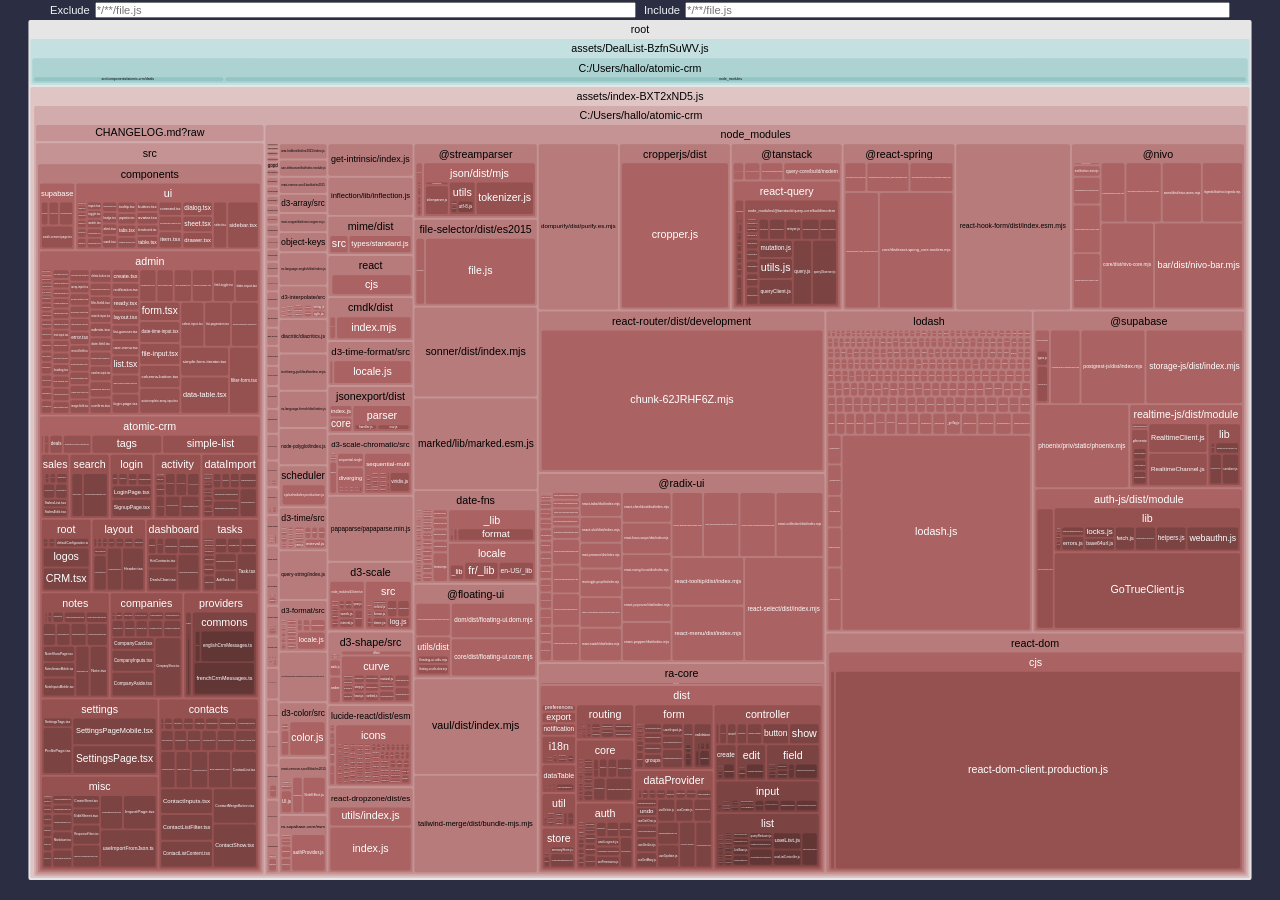
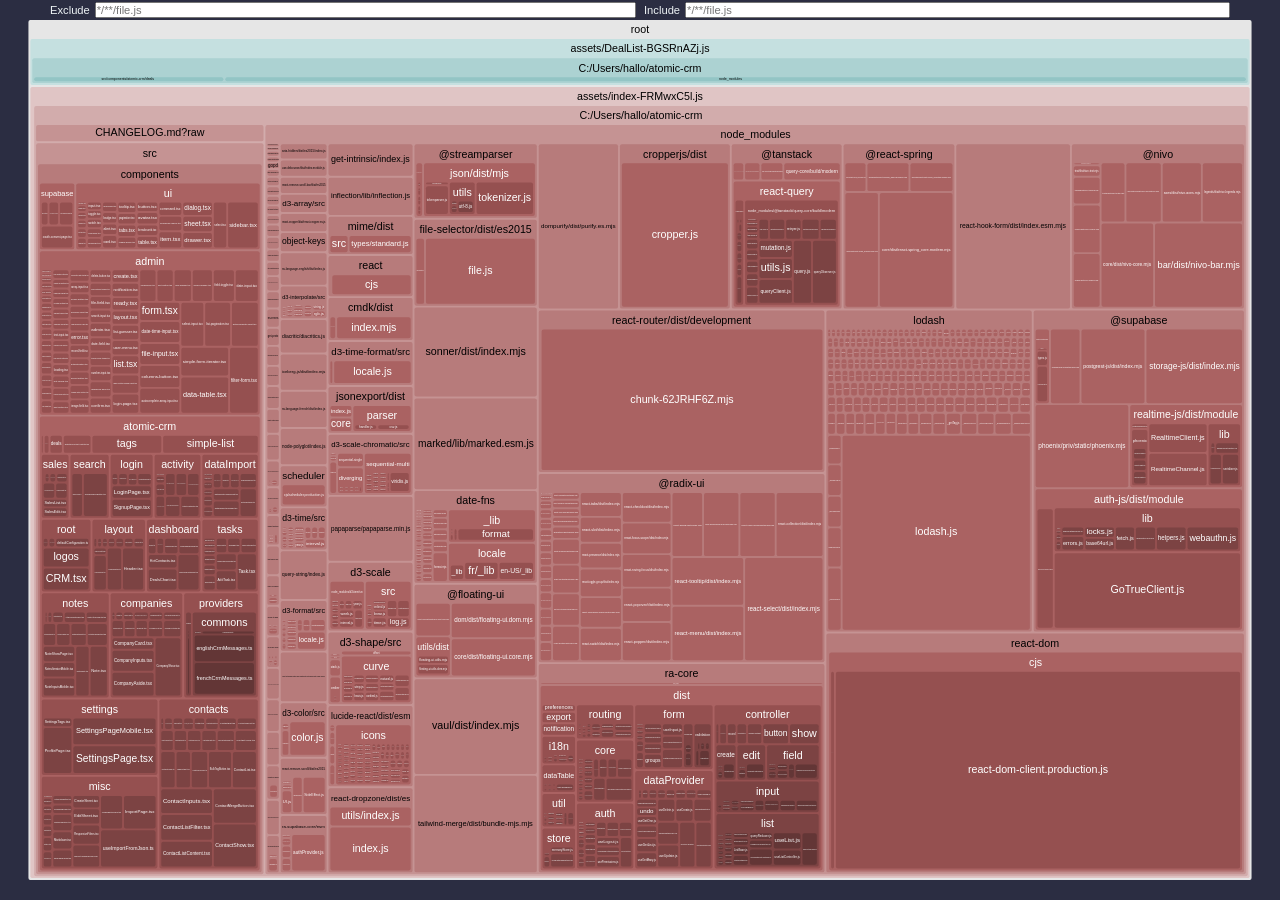
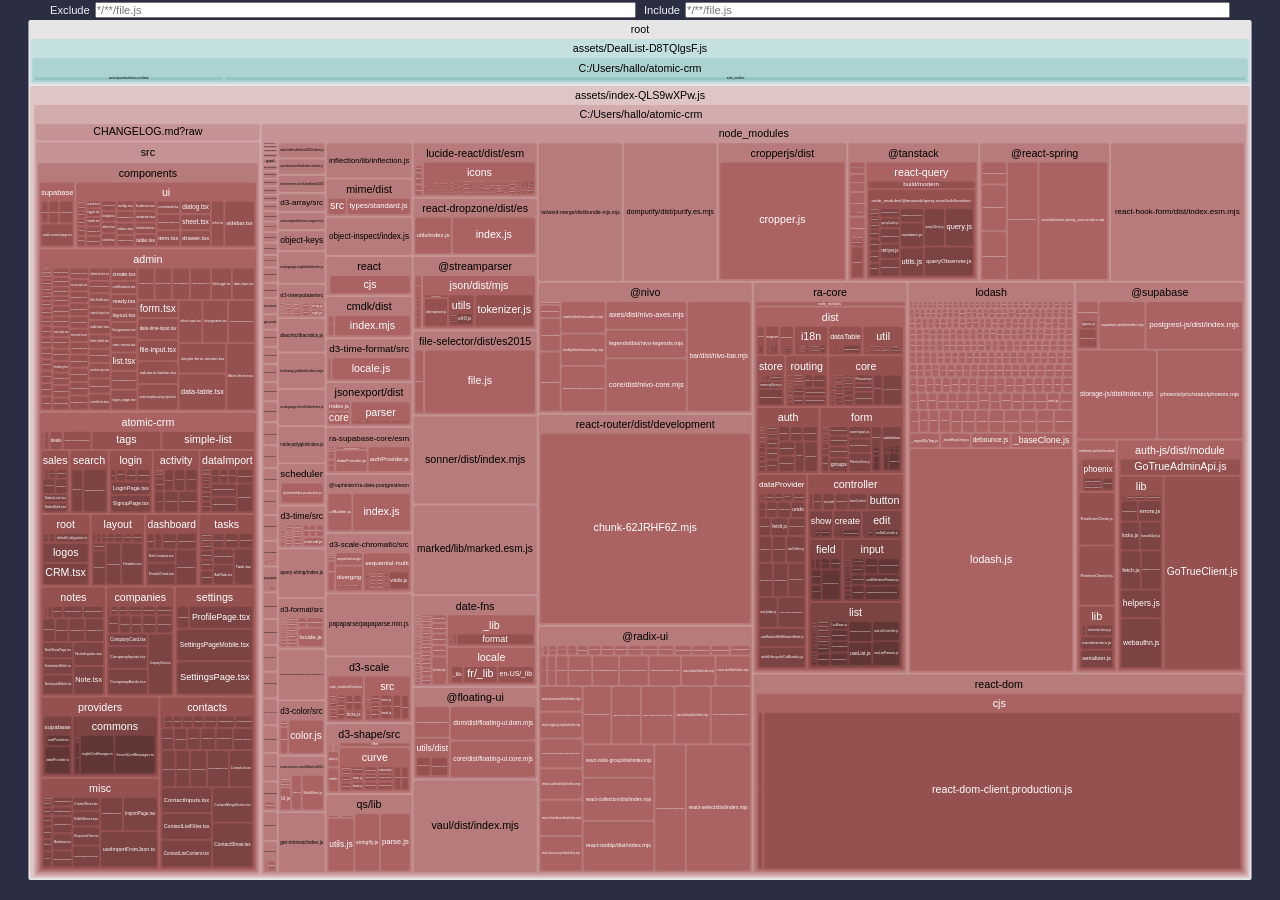
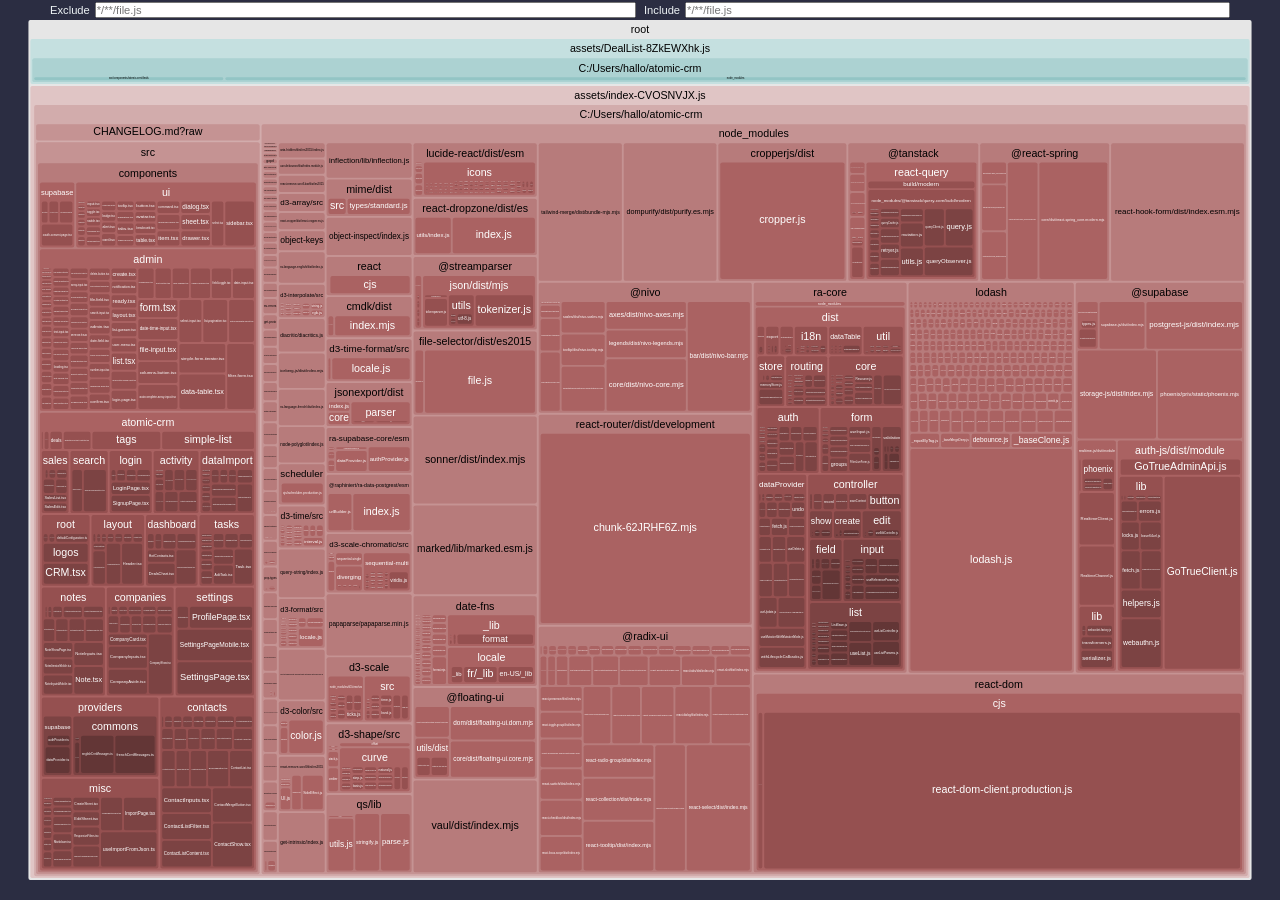
